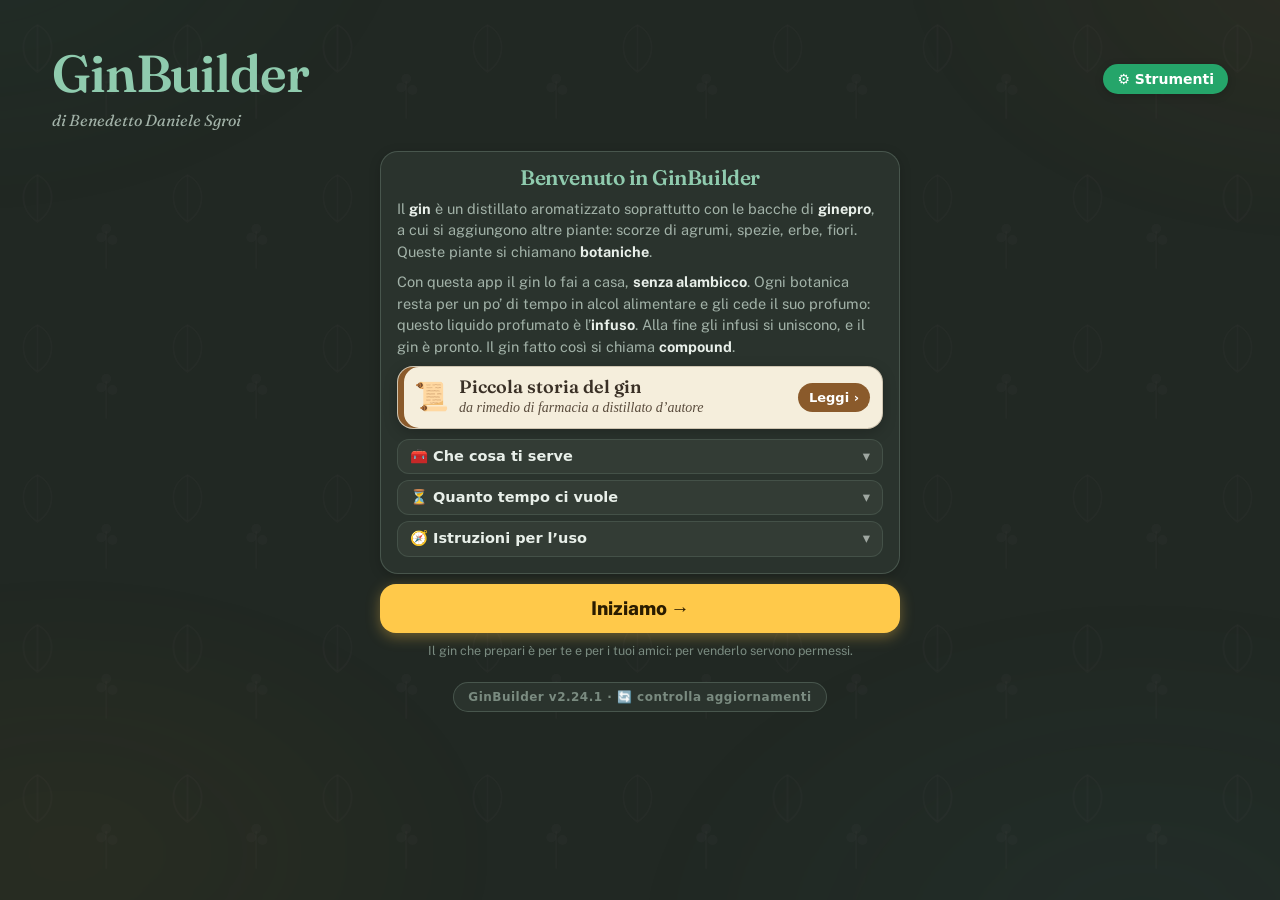
==== index.html @ e2f04574 "v2.24.1: manuale «Dal macerato alla bottiglia» allineato all'app — calcoli di alcol e acqua con la c" ====
<!doctype html>
<html lang="it">
<head>
<meta charset="utf-8" />
<meta name="author" content="Benedetto Daniele Sgroi">
<meta name="viewport" content="width=device-width, initial-scale=1" />
<title>GinBuilder</title>
<link rel="preconnect" href="https://fonts.googleapis.com">
<link href="https://fonts.googleapis.com/css2?family=Fraunces:opsz,wght@9..144,400;9..144,500;9..144,600&family=Public+Sans:wght@400;500;600;700&display=swap" rel="stylesheet">
<style>
/* ============================================================
   GinBuilder — sistema visivo
   Bento · vetro · profondità morbida · movimento funzionale
   ============================================================ */

:root{
  /* Colori delle caratteristiche / stili */
  --c-mediterraneo:#C79419;
  --c-agrumato:#DE7A1B;
  --c-marino:#2F82A3;
  --c-secco:#2F7259;
  --c-erbaceo:#5F9349;
  --c-floreale:#BC5A93;
  --c-speziato:#B0532A;
  --c-resinoso:#2B5E49;
  --c-siciliano:#B03459;
  --c-dolce:#744E2C;
  --c-neutro:#5F7067;

  /* Superfici */
  --paper:#EEF2ED;
  --paper-2:#E4EAE3;
  --surface:#FFFFFF;
  --surface-2:#F7FAF6;
  --glass:rgba(252,254,251,.72);
  --glass-strong:rgba(252,254,251,.9);

  /* Inchiostri */
  --ink:#16211B;
  --ink-soft:#5E6E64;
  --ink-faint:#8A998F;

  /* Accenti */
  --juniper:#2F7259;
  --juniper-deep:#1B4536;
  --ochre:#B07528;
  --ochre-soft:#E8D2A6;
  --salt:#3A7B79;
  --green-sym:#3E8F55;
  --yellow-sym:#B8901E;
  --orange-sym:#B85E2E;
  --red-sym:#A83A2C;

  /* Tinte dei riquadri */
  --tint-info:#E3F1EE;      --tint-info-ink:#15503F;   --tint-info-line:#3A7B79;
  --tint-warn:#FBEEDC;      --tint-warn-ink:#7A4A1E;   --tint-warn-line:#C77A33;
  --tint-danger:#FBE4E0;    --tint-danger-ink:#7A2E22; --tint-danger-line:#A83A2C;

  --line:rgba(23,40,31,.10);
  --line-strong:rgba(23,40,31,.16);
  --card:var(--surface);

  /* Forme */
  --r-xs:10px;
  --r-sm:14px;
  --r-md:20px;
  --r-lg:28px;
  --r-pill:999px;
  --radius:var(--r-sm);

  /* Profondità */
  --sh-1:0 1px 2px rgba(18,38,28,.05), 0 2px 8px rgba(18,38,28,.04);
  --sh-2:0 2px 4px rgba(18,38,28,.05), 0 10px 24px -8px rgba(18,38,28,.12);
  --sh-3:0 4px 8px rgba(18,38,28,.06), 0 20px 48px -14px rgba(18,38,28,.20);
  --sh-inset:inset 0 1px 0 rgba(255,255,255,.9);

  --ease:cubic-bezier(.22,1,.36,1);
  --dur:.22s;

  /* Spazio che l intestazione riserva al pulsante della luce */
  --sp-luce:150px;

  /* Sfondo: opacità della filigrana, sua inversione, intensità del gradiente */
  --fil-op:.30;
  --fil-inv:0;
  --mesh-op:1;
}

/* Tema scuro: automatico dal sistema, oppure imposto dall interruttore */
@media (prefers-color-scheme: dark){
  :root:not([data-theme="light"]){
    --paper:#0C110E;
    --paper-2:#121815;
    --surface:#171E1A;
    --surface-2:#1C2420;
    --glass:rgba(21,28,24,.72);
    --glass-strong:rgba(21,28,24,.92);

    --ink:#E8EFE9;
    --ink-soft:#A2B2A8;
    --ink-faint:#7A8B80;

    --juniper:#57A183;
    --juniper-deep:#8FCBAE;
    --c-blu-basso:#8DB8E8;
    --ochre:#D9A45A;
    --ochre-soft:#6B5327;
    --salt:#5FB0AD;

    --c-mediterraneo:#E0AC34;
    --c-agrumato:#EE9038;
    --c-marino:#4FA5C6;
    --c-secco:#4E9B7A;
    --c-erbaceo:#7FB365;
    --c-floreale:#DB7CAF;
    --c-speziato:#D0754A;
    --c-resinoso:#4C8C71;
    --c-siciliano:#D2587C;
    --c-dolce:#A97A4C;
    --c-neutro:#83988B;

    --tint-info:#123029;      --tint-info-ink:#9FD9CB;   --tint-info-line:#3F8D8A;
    --tint-warn:#33261399;    --tint-warn-ink:#E6BE86;   --tint-warn-line:#C77A33;
    --tint-danger:#361B1799;  --tint-danger-ink:#EBA79B; --tint-danger-line:#B8493A;

    --line:rgba(190,225,205,.12);
    --line-strong:rgba(190,225,205,.20);

    --sh-1:0 1px 2px rgba(0,0,0,.4);
    --sh-2:0 2px 6px rgba(0,0,0,.45), 0 12px 28px -10px rgba(0,0,0,.6);
    --sh-3:0 4px 10px rgba(0,0,0,.5), 0 24px 56px -16px rgba(0,0,0,.7);
    --sh-inset:inset 0 1px 0 rgba(255,255,255,.05);
    --fil-op:.16;
    --fil-inv:1;
    --mesh-op:.5;
  }
}
:root[data-theme="dark"]{
    --paper:#0C110E;
    --paper-2:#121815;
    --surface:#171E1A;
    --surface-2:#1C2420;
    --glass:rgba(21,28,24,.72);
    --glass-strong:rgba(21,28,24,.92);

    --ink:#E8EFE9;
    --ink-soft:#A2B2A8;
    --ink-faint:#7A8B80;

    --juniper:#57A183;
    --juniper-deep:#8FCBAE;
    --c-blu-basso:#8DB8E8;
    --ochre:#D9A45A;
    --ochre-soft:#6B5327;
    --salt:#5FB0AD;

    --c-mediterraneo:#E0AC34;
    --c-agrumato:#EE9038;
    --c-marino:#4FA5C6;
    --c-secco:#4E9B7A;
    --c-erbaceo:#7FB365;
    --c-floreale:#DB7CAF;
    --c-speziato:#D0754A;
    --c-resinoso:#4C8C71;
    --c-siciliano:#D2587C;
    --c-dolce:#A97A4C;
    --c-neutro:#83988B;

    --tint-info:#123029;      --tint-info-ink:#9FD9CB;   --tint-info-line:#3F8D8A;
    --tint-warn:#33261399;    --tint-warn-ink:#E6BE86;   --tint-warn-line:#C77A33;
    --tint-danger:#361B1799;  --tint-danger-ink:#EBA79B; --tint-danger-line:#B8493A;

    --line:rgba(190,225,205,.12);
    --line-strong:rgba(190,225,205,.20);

    --sh-1:0 1px 2px rgba(0,0,0,.4);
    --sh-2:0 2px 6px rgba(0,0,0,.45), 0 12px 28px -10px rgba(0,0,0,.6);
    --sh-3:0 4px 10px rgba(0,0,0,.5), 0 24px 56px -16px rgba(0,0,0,.7);
    --sh-inset:inset 0 1px 0 rgba(255,255,255,.05);
    --fil-op:.16;
    --fil-inv:1;
    --mesh-op:.5;
  }


*{box-sizing:border-box;}
html,body{margin:0;padding:0;}
html{-webkit-text-size-adjust:100%;color-scheme:light dark;}

body{
  background-color:var(--paper);
  color:var(--ink);
  font-family:'Public Sans', -apple-system, BlinkMacSystemFont, sans-serif;
  font-size:15.5px;
  line-height:1.55;
  min-height:100vh;
  -webkit-font-smoothing:antialiased;
  text-rendering:optimizeLegibility;
  overflow-x:hidden;
}

/* Sfondo a gradienti morbidi, fisso e lentissimo */
body::after{
  content:"";
  position:fixed;
  inset:-20%;
  z-index:-2;
  pointer-events:none;
  background:
    radial-gradient(42% 38% at 12% 8%,  rgba(47,114,89,.16), transparent 60%),
    radial-gradient(38% 34% at 88% 12%, rgba(176,117,40,.14), transparent 62%),
    radial-gradient(46% 42% at 78% 88%, rgba(58,123,121,.14), transparent 62%),
    radial-gradient(40% 36% at 18% 82%, rgba(199,148,25,.10), transparent 62%);
  filter:blur(30px);
  opacity:var(--mesh-op);
  animation:drift 40s var(--ease) infinite alternate;
}
@keyframes drift{
  0%  {transform:translate3d(0,0,0) scale(1);}
  50% {transform:translate3d(-2%,1.5%,0) scale(1.06);}
  100%{transform:translate3d(1.5%,-1%,0) scale(1.02);}
}

/* Filigrana botanica, appena percettibile */
body::before{
  content:"";
  position:fixed;
  inset:0;
  background-image:
    url("data:image/svg+xml,%3Csvg%20xmlns='http://www.w3.org/2000/svg'%20width='240'%20height='240'%20viewBox='0%200%20240%20240'%3E%3Cg%20fill='none'%20stroke='%231F4A3A'%20stroke-opacity='0.16'%20stroke-width='3'%20stroke-linecap='round'%3E%3Cpath%20d='M60%2040%20C90%2055%2C%2090%2095%2C%2060%20115%20C30%2095%2C%2030%2055%2C%2060%2040%20Z'/%3E%3Cpath%20d='M60%2042%20L60%20112'/%3E%3C/g%3E%3Cg%20fill='%231F4A3A'%20fill-opacity='0.16'%3E%3Cpath%20d='M170%20130%20L170%20190'%20stroke='%231F4A3A'%20stroke-opacity='0.16'%20stroke-width='3'/%3E%3Ccircle%20cx='162'%20cy='140'%20r='8'/%3E%3Ccircle%20cx='180'%20cy='144'%20r='8'/%3E%3Ccircle%20cx='170'%20cy='126'%20r='8'/%3E%3C/g%3E%3C/svg%3E");
  background-repeat:repeat;
  background-size:150px 150px;
  opacity:var(--fil-op);
  filter:invert(var(--fil-inv));
  pointer-events:none;
  z-index:-1;
}


h1,h2,h3,.display{
  font-family:'Fraunces', Georgia, serif;
  font-weight:600;
  color:var(--juniper-deep);
  letter-spacing:-0.022em;
  line-height:1.12;
}
::selection{background:var(--ochre-soft);color:var(--ink);}

.wrap{max-width:1220px;margin:0 auto;padding:0 22px 96px;position:relative;z-index:1;}

/* ---------------- Intestazione in vetro ---------------- */
.theme-btn{
  display:inline-flex;align-items:center;gap:7px;
  position:absolute;
  right:22px;
  top:calc(env(safe-area-inset-top) + 20px);
  z-index:2;
  font-family:'Public Sans',sans-serif;font-size:12px;font-weight:700;
  letter-spacing:.04em;
  color:var(--ink-soft);
  background:var(--glass-strong);
  border:1px solid var(--line-strong);
  border-radius:var(--r-pill);
  padding:7px 14px;
  cursor:pointer;
  -webkit-backdrop-filter:blur(14px);
  backdrop-filter:blur(14px);
  box-shadow:var(--sh-1);
  transition:top var(--dur) var(--ease), color var(--dur) var(--ease),
             border-color var(--dur) var(--ease), transform .12s var(--ease);
}
.theme-btn:active{transform:scale(.93);}
.tb-icona{font-size:13px;line-height:1;}
.theme-pop{
  position:absolute;
  right:22px;
  top:calc(env(safe-area-inset-top) + 60px);
  z-index:3;
  width:250px;
  padding:16px 18px 14px;
  background:var(--glass-strong);
  -webkit-backdrop-filter:saturate(170%) blur(20px);
  backdrop-filter:saturate(170%) blur(20px);
  border:1px solid var(--line-strong);
  border-radius:var(--r-md);
  box-shadow:var(--sh-3);
  animation:panelIn .22s var(--ease) both;
  transition:top var(--dur) var(--ease);
}
body.scrolled .theme-pop{top:calc(env(safe-area-inset-top) + 48px);}
.theme-pop[hidden]{display:none;}
.theme-pop .tp-title{
  font-size:10.5px;font-weight:800;text-transform:uppercase;letter-spacing:.09em;
  color:var(--ink-faint);margin-bottom:12px;
}
.theme-pop .tp-scale{
  display:flex;justify-content:space-between;font-size:10.5px;
  color:var(--ink-faint);margin-top:2px;font-weight:650;
}
.theme-pop .tp-level{
  font-family:'Fraunces',serif;font-size:17px;color:var(--juniper-deep);
  margin-top:10px;letter-spacing:-0.015em;
}
#theme-range{
  -webkit-appearance:none;appearance:none;width:100%;height:6px;border-radius:999px;
  background:linear-gradient(90deg,#F2F5F1,#7E8B81 50%,#0C110E);
  outline:none;margin:0;
}
#theme-range::-webkit-slider-thumb{
  -webkit-appearance:none;appearance:none;width:22px;height:22px;border-radius:50%;
  background:var(--surface);border:2px solid var(--juniper);
  box-shadow:var(--sh-2);cursor:pointer;
}
#theme-range::-moz-range-thumb{
  width:22px;height:22px;border-radius:50%;
  background:var(--surface);border:2px solid var(--juniper);
  box-shadow:var(--sh-2);cursor:pointer;
}
@media (hover:hover){ .theme-btn:hover{color:var(--ink);border-color:var(--juniper);} }
body.scrolled .theme-btn{top:calc(env(safe-area-inset-top) + 9px);}

.sticky-head{
  position:sticky;
  top:0;
  z-index:30;
  margin:0 -22px;
  padding:0 22px;
  padding-top:env(safe-area-inset-top);
  background:transparent;
  transition:background var(--dur) var(--ease), box-shadow var(--dur) var(--ease), backdrop-filter var(--dur) var(--ease);
}
html,body{overflow-anchor:none;}
body.scrolled .sticky-head{
  background:var(--glass);
  -webkit-backdrop-filter:saturate(180%) blur(22px);
  backdrop-filter:saturate(180%) blur(22px);
  box-shadow:0 1px 0 var(--line), 0 12px 32px -22px rgba(18,38,28,.55);
}

header.top{
  padding:44px 0 22px 0;
  margin-bottom:0;
}
body.scrolled header.top{padding:10px 0 8px 0;}
body.scrolled header.top h1{font-size:19px;margin-bottom:0;letter-spacing:-0.01em;}
body.scrolled header.top .kicker,
body.scrolled header.top p:not(.kicker){display:none;}

header.top .kicker{
  font-size:11.5px;
  color:var(--ochre);
  font-weight:700;
  text-transform:uppercase;
  letter-spacing:.09em;
  margin:0 0 10px;
}
header.top p.autore-app{margin:-6px 0 14px;font-family:'Fraunces',serif;font-style:italic;font-size:16px;color:var(--ink-soft);}
header.top .h1-riga{display:flex;align-items:center;justify-content:space-between;gap:12px;flex-wrap:wrap;}
header.top .h1-riga h1{min-width:0;}
body.scrolled header.top .cond-app-btn{padding:6px 11px;font-size:13px;}
header.top h1{
  font-size:clamp(34px, 6vw, 52px);
  margin:0 0 12px;
  transition:font-size var(--dur) var(--ease), margin var(--dur) var(--ease);
}
header.top p{
  max-width:620px;
  color:var(--ink-soft);
  margin:0;
  font-size:16px;
}

/* ---------------- Menu a tendina (riquadri colorati) ---------------- */
nav.tabs{display:none !important;}
.menu-bar{position:relative;margin:0 0 6px;}
.menu-btn{width:100%;display:flex;align-items:center;gap:10px;padding:12px 16px;border-radius:var(--r-pill);border:1px solid var(--line);
  background:var(--glass-strong);-webkit-backdrop-filter:saturate(160%) blur(14px);backdrop-filter:saturate(160%) blur(14px);box-shadow:var(--sh-1), var(--sh-inset);
  font-family:'Public Sans',sans-serif;font-size:15px;font-weight:650;color:var(--ink);cursor:pointer;text-align:left;}
.menu-ic{font-size:18px;line-height:1;}.menu-map{font-weight:700;}.menu-cur{flex:1;opacity:.7;font-size:.92em;white-space:nowrap;overflow:hidden;text-overflow:ellipsis;}.menu-cur.menu-cap{white-space:normal;display:-webkit-box;-webkit-line-clamp:2;-webkit-box-orient:vertical;line-height:1.2;font-size:.86em;}.menu-car{color:var(--ink-faint);transition:transform .2s;}
.menu-ver{margin-left:auto;font:700 11px/1 'Inter',system-ui,sans-serif;letter-spacing:.04em;opacity:.65;}
.menu-ver + .menu-car{margin-left:6px;}
.menu-btn[aria-expanded="true"] .menu-car{transform:rotate(180deg);}
.menu-pop{position:absolute;left:0;right:0;top:calc(100% + 6px);z-index:60;max-height:72vh;overflow-y:auto;padding:10px;border-radius:22px;
  border:1px solid var(--line);background:var(--surface);box-shadow:0 12px 36px rgba(0,0,0,.25);display:grid;grid-template-columns:1fr 1fr;grid-auto-flow:dense;gap:8px;}
.menu-pop[hidden]{display:none;}
#nav-indietro{position:fixed;left:max(12px, env(safe-area-inset-left));bottom:calc(14px + env(safe-area-inset-bottom));z-index:45;
  display:flex;align-items:center;gap:8px;max-width:calc(100vw - 24px);padding:11px 16px 11px 13px;border-radius:999px;cursor:pointer;
  border:1px solid var(--line);background:var(--glass, rgba(255,255,255,.85));color:var(--ink);font:inherit;font-size:14px;font-weight:650;
  -webkit-backdrop-filter:saturate(180%) blur(18px);backdrop-filter:saturate(180%) blur(18px);box-shadow:0 8px 24px -10px rgba(18,38,28,.55);
  animation:fadeIn .2s var(--ease) both;}
#nav-indietro[hidden]{display:none;}
#nav-indietro .ni-f{font-size:18px;line-height:1;color:var(--juniper);}
#nav-indietro .ni-t{white-space:nowrap;overflow:hidden;text-overflow:ellipsis;}
@media print{#nav-indietro{display:none !important;}}
.menu-pop{overscroll-behavior:contain;-webkit-overflow-scrolling:touch;padding-bottom:calc(14px + env(safe-area-inset-bottom));}
.menu-group-label{grid-column:1/-1;margin:6px 2px 0;font-size:11px;font-weight:700;text-transform:uppercase;letter-spacing:.06em;color:var(--ink-faint);}
.menu-group-label:first-of-type{margin-top:2px;}
.menu-tile{--h:#2F7259;display:flex;flex-direction:column;justify-content:space-between;gap:10px;min-height:76px;padding:12px;border-radius:16px;cursor:pointer;text-align:left;
  font-family:'Public Sans',sans-serif;font-size:14px;font-weight:650;color:var(--ink);border:1px solid var(--h);
  background:var(--surface);background:color-mix(in srgb, var(--h) 20%, var(--surface));border-color:color-mix(in srgb, var(--h) 45%, var(--surface));}
.menu-tile.wide{grid-column:1/-1;flex-direction:row;align-items:center;justify-content:flex-start;gap:14px;min-height:58px;}
.menu-tile .mt-ic{font-size:24px;line-height:1;}
.menu-tile.active{background:var(--h);color:#fff;border-color:var(--h);}
.menu-tile:active{transform:scale(.97);}
.menu-tile .mt-badge{margin-left:auto;font-size:12px;font-weight:700;padding:3px 9px;border-radius:999px;background:var(--h);color:#fff;}
.menu-tile .mt-badge:empty{display:none;}
.home-diario{margin:0 0 16px;padding:0;border-radius:var(--r-lg);border:1.5px solid #B8921F;box-shadow:var(--sh-1);
  background:var(--surface);background:color-mix(in srgb, #B8921F 14%, var(--surface));}
.home-diario[hidden]{display:none;}
.noz-rimando{margin:6px 0 12px;font-size:13.5px;color:var(--ink-soft);line-height:1.5;}
.noz-rimando a{color:var(--juniper-deep);font-weight:650;}
/* Collegamenti: mai il blu predefinito del browser, illeggibile sul fondo scuro */
a, a:visited{color:var(--juniper-deep);text-decoration-color:color-mix(in srgb, currentColor 45%, transparent);text-underline-offset:2px;}
.dia-chk{display:flex;align-items:baseline;gap:8px;padding:5px 0;font-size:14px;flex-wrap:wrap;}
.dia-chk .cond-hint{font-size:12px;}
.home-dati{margin:18px 0 10px;padding:14px 16px;border-radius:var(--r-lg);border:1px solid var(--line);background:var(--surface);}
.home-dati.hdati-warn{border-color:var(--ochre);background:color-mix(in srgb, var(--ochre) 10%, var(--surface));}
.hdati-tit{font-weight:700;font-size:15px;margin-bottom:4px;}
.hdati-info{font-size:13.5px;color:var(--ink-soft);line-height:1.45;}
.hdati-btn{display:flex;flex-wrap:wrap;gap:8px;margin-top:10px;}
.home-diario summary{list-style:none;cursor:pointer;display:flex;align-items:center;gap:10px;padding:13px 16px;font-weight:700;font-size:15px;}
.home-diario summary::-webkit-details-marker{display:none;}
.home-diario .hd-n{min-width:24px;padding:2px 8px;border-radius:999px;background:#B8921F;color:#fff;font-size:12.5px;text-align:center;}
.home-diario .hd-due{font-size:12.5px;font-weight:800;color:var(--ochre);}
.home-diario .hd-car{margin-left:auto;transition:transform .2s;}
.home-diario[open] .hd-car{transform:rotate(180deg);}
.home-diario.hd-allerta{border-color:var(--ochre);box-shadow:0 0 0 3px color-mix(in srgb, var(--ochre) 25%, transparent), var(--sh-1);}
.home-diario ul{list-style:none;margin:0;padding:0 16px 4px;display:grid;gap:6px;}
.home-diario .hd-apri{margin:8px 16px 14px;}
.home-diario li{display:flex;justify-content:space-between;gap:10px;font-size:14px;padding-top:6px;border-top:1px solid var(--line);}
.home-diario li:first-child{border-top:0;padding-top:0;}
.home-diario li .hd-t{color:var(--ink-soft);white-space:nowrap;font-size:13px;}
.home-diario li.scaduto .hd-t{color:var(--ochre);font-weight:700;}
nav.tabs{
  display:flex;
  gap:4px;
  margin:0 0 4px;
  padding:5px;
  overflow-x:auto;
  scrollbar-width:none;
  border-radius:var(--r-pill);
  background:var(--glass-strong);
  -webkit-backdrop-filter:saturate(160%) blur(14px);
  backdrop-filter:saturate(160%) blur(14px);
  border:1px solid var(--line);
  box-shadow:var(--sh-1), var(--sh-inset);
}
nav.tabs::-webkit-scrollbar{display:none;}
nav.tabs button{
  font-family:'Public Sans',sans-serif;
  font-size:13.5px;
  font-weight:650;
  color:var(--ink-soft);
  background:none;
  border:none;
  padding:9px 15px;
  border-radius:var(--r-pill);
  cursor:pointer;
  white-space:nowrap;
  transition:color var(--dur) var(--ease), background var(--dur) var(--ease), transform .12s var(--ease);
}
nav.tabs button:active{transform:scale(.95);}
nav.tabs button.active{
  color:var(--surface);
  background:var(--juniper-deep);
  box-shadow:var(--sh-1);
}
@media (hover:hover){
  nav.tabs button:not(.active):hover{color:var(--ink);background:var(--paper-2);}
}

section.panel{display:none;padding-top:34px;padding-bottom:calc(76px + env(safe-area-inset-bottom));}
section.panel.active{display:block;animation:panelIn .34s var(--ease) both;}
@keyframes panelIn{
  from{opacity:0;transform:translate3d(0,10px,0);}
  to  {opacity:1;transform:none;}
}

/* ---------------- Superfici comuni ---------------- */
.home-hero, .home-card, .ck-card, .bot-card, .test-card, .detail,
.calc-box, .cond-box, .build-summary, .compat-result, .mix-summary, details.howto{
  background:var(--surface);
  border:1px solid var(--line);
  border-radius:var(--r-md);
  box-shadow:var(--sh-1), var(--sh-inset);
}

/* ---------------- Leggi e regole ---------------- */
.leg-avviso{border:1px solid color-mix(in srgb, var(--c-siciliano) 45%, var(--line));background:color-mix(in srgb, var(--c-siciliano) 10%, var(--surface));border-radius:var(--r-sm);padding:12px 16px;font-size:15px !important;}
.leg-tw{overflow-x:auto;margin:0 0 16px;border-radius:var(--r-sm);border:1px solid var(--line);background:var(--surface);}
.leg-tab{border-collapse:collapse;width:100%;min-width:560px;font-size:14.5px;line-height:1.5;}
.leg-tab th,.leg-tab td{padding:9px 11px;border-bottom:1px solid var(--line);text-align:left;vertical-align:top;color:var(--ink-soft);}
.leg-tab th{font-size:11.5px;text-transform:uppercase;letter-spacing:.06em;color:var(--ink-faint);}
.leg-tab td:nth-child(2){white-space:nowrap;font-weight:700;color:var(--ink);}
.leg-tab tr:last-child td{border-bottom:0;}
.leg-fonti li{font-size:14.5px !important;}
@media (max-width:600px){
  .leg-tab{min-width:0;}
  .leg-tab thead{display:none;}
  .leg-tab tr{display:block;padding:10px 12px;border-bottom:1px solid var(--line);}
  .leg-tab tr:last-child{border-bottom:0;}
  .leg-tab td{display:block;border:0;padding:2px 0;}
  .leg-tab td:nth-child(2){white-space:normal;}
  .leg-tab td:nth-child(2)::before{content:"Grado minimo: ";font-weight:400;color:var(--ink-faint);}
}
.leg-fonti a{color:var(--c, var(--juniper-deep));}
/* ---------------- Manuale «Dal macerato alla bottiglia» (si apre con l'impronta) ---------------- */
.man-lock{display:flex;flex-direction:column;align-items:center;gap:14px;text-align:center;padding:36px 18px;max-width:520px;margin:0 auto;}
.man-lock-ic{font-size:52px;line-height:1;}
.man-lock p{margin:0;}
.man-msg{min-height:1.4em;font-weight:600;}
.man-barra{display:flex;justify-content:flex-end;margin-bottom:10px;}
#man-frame{display:block;width:100%;min-height:70vh;border:0;border-radius:16px;background:#f5f6fb;}
/* ---------------- Home: griglia bento ---------------- */
.home-hero{
  position:relative;
  overflow:hidden;
  border-radius:var(--r-lg);
  padding:34px 36px;
  margin-bottom:16px;
  cursor:pointer;
  background:var(--surface);
  background:linear-gradient(145deg, color-mix(in srgb, var(--c-mediterraneo) 13%, var(--surface)), var(--surface) 62%);
  box-shadow:var(--sh-2), var(--sh-inset);
  transition:transform var(--dur) var(--ease), box-shadow var(--dur) var(--ease);
}
.home-hero::after{
  content:"";position:absolute;right:-60px;top:-70px;width:260px;height:260px;
  border-radius:50%;background:radial-gradient(circle, color-mix(in srgb, var(--c-mediterraneo) 26%, transparent), transparent 68%);
  pointer-events:none;
}
.home-hero:active{transform:scale(.988);}
@media (hover:hover){
  .home-hero:hover{transform:translateY(-3px);box-shadow:var(--sh-3), var(--sh-inset);}
}
.home-hero .hero-kicker{
  font-size:11px;text-transform:uppercase;letter-spacing:.1em;
  color:var(--ochre);font-weight:800;margin:0 0 10px;
}
.home-hero h2{font-size:clamp(26px,4.4vw,36px);margin:0 0 12px;}
.home-hero p{margin:0;color:var(--ink-soft);font-size:15.5px;max-width:min(660px, calc(100% - 150px));}
.home-hero .hero-go{
  display:inline-flex;align-items:center;gap:6px;margin-top:18px;
  font-size:13.5px;font-weight:800;color:var(--juniper-deep);
  background:var(--surface-2);border:1px solid var(--line);
  padding:8px 16px;border-radius:var(--r-pill);
}

.home-path-label{margin:0 0 10px;font-size:12.5px;font-weight:650;text-transform:uppercase;letter-spacing:.06em;color:var(--ink-faint);}
.home-grid{display:grid;grid-template-columns:repeat(6,1fr);gap:16px;}
.home-card{
  --c:var(--c-neutro);
  position:relative;
  grid-column:span 2;
  padding:24px 22px;
  cursor:pointer;
  background:var(--surface);
  background:linear-gradient(160deg, color-mix(in srgb, var(--c) 8%, var(--surface)), var(--surface) 70%);
  transition:transform var(--dur) var(--ease), box-shadow var(--dur) var(--ease);
}
.home-card .hc-step{
  position:absolute;top:16px;right:16px;
  width:26px;height:26px;border-radius:50%;
  display:flex;align-items:center;justify-content:center;
  font-size:12.5px;font-weight:700;font-family:'Fraunces', serif;
  background:var(--c);color:var(--surface);
  box-shadow:var(--sh-1);
}
.home-card:nth-child(1),
.home-card:nth-child(2){grid-column:span 3;}
.home-card:nth-child(6){grid-column:span 6;}
.home-card:active{transform:scale(.985);}
@media (hover:hover){
  .home-card:hover{transform:translateY(-3px);box-shadow:var(--sh-2), var(--sh-inset);}
}
.home-card .hc-icon{
  display:inline-flex;align-items:center;justify-content:center;
  width:52px;height:52px;border-radius:var(--r-sm);
  font-size:23px;line-height:1;margin-bottom:16px;
  background:var(--surface-2);
  background:var(--surface-2);background:color-mix(in srgb, var(--c) 15%, var(--surface));
  box-shadow:var(--sh-inset);
}
.home-card h3{margin:0 0 7px;font-size:20px;color:var(--c);}
.home-card p{margin:0;font-size:14px;color:var(--ink-soft);line-height:1.5;}
.home-note{margin-top:30px;font-size:13.5px;color:var(--ink-faint);max-width:720px;line-height:1.6;}

/* ---------------- Avviso ---------------- */
.avviso{
  position:fixed;inset:0;z-index:60;
  display:flex;align-items:center;justify-content:center;padding:22px;
  background:rgba(12,22,17,.5);
  -webkit-backdrop-filter:blur(10px);backdrop-filter:blur(10px);
  animation:fadeIn .2s var(--ease) both;
}
.avviso[hidden]{display:none;}
.avviso-inner{
  background:var(--paper);border:1px solid var(--line);
  border-radius:var(--r-lg);box-shadow:var(--sh-3);
  padding:28px 30px;max-width:460px;width:100%;
  max-height:86vh;overflow-y:auto;-webkit-overflow-scrolling:touch;
  animation:sheetIn .28s var(--ease) both;
}
.avviso-icona{font-size:30px;line-height:1;margin-bottom:12px;}
.avviso-inner.avviso-largo{max-width:760px;padding:22px 18px;}
.avviso-inner.avviso-largo .avviso-icona{display:none;}
/* Scheda di assaggio compilabile (dal Diario): il testo resta quello di Analisi sensoriale */
.sch-mod h2{font-size:19px;margin:0 0 8px;}
.sch-mod h3{font-size:16px;margin:18px 0 8px;}
.sch-mod p{margin:0 0 10px;line-height:1.9;font-size:14.5px;}
.sch-mod input[type=text]{font:inherit;color:var(--ink);background:transparent;border:0;border-bottom:1.5px solid var(--line-strong);
  padding:2px 4px;margin:0 2px;min-width:3.5em;max-width:100%;border-radius:0;}
.sch-mod input[type=text].lungo{display:block;width:100%;margin:2px 0 0;}
.sch-mod input[type=text]:focus{outline:none;border-bottom-color:var(--juniper);}
.sch-mod table{width:100%;border-collapse:collapse;font-size:13.5px;margin:0 0 10px;}
.sch-mod th,.sch-mod td{padding:5px 2px;text-align:center;border-bottom:1px solid var(--line);}
.sch-mod td:first-child,.sch-mod th:first-child{text-align:left;}
.sch-mod input[type=radio]{width:18px;height:18px;accent-color:var(--juniper);margin:0;vertical-align:middle;}
.sch-mod .sch-op{display:inline-flex;align-items:center;gap:4px;margin:2px 8px 2px 0;white-space:nowrap;}
.sch-mod-az{display:flex;gap:8px;flex-wrap:wrap;margin:0 0 14px;}
.avviso-inner h3{margin:0 0 10px;font-size:21px;}
.avviso-inner p{margin:0 0 10px;font-size:14.5px;color:var(--ink-soft);line-height:1.6;}
.avviso-inner .avviso-sost{
  margin:14px 0 0;padding:12px 14px;border-radius:var(--r-sm);
  background:var(--tint-info);color:var(--tint-info-ink);
  border-left:3px solid var(--tint-info-line);font-size:13.5px;line-height:1.55;
}
.avviso-azioni{display:flex;gap:10px;flex-wrap:wrap;margin-top:22px;justify-content:flex-end;}
select.sel-fissa{opacity:1;cursor:default;background-image:none;-webkit-appearance:none;appearance:none;}
/* Proporzioni */
.pp-head{display:flex;flex-wrap:wrap;align-items:center;justify-content:space-between;gap:8px;margin:6px 0 10px;}
.pp-tit{font-weight:700;font-size:16px;}
.pp-azioni{display:flex;flex-wrap:wrap;gap:8px;}
.pp-azioni[hidden]{display:none;}
.pp-grafici{position:relative;background:var(--surface);border:1px solid var(--line);border-radius:16px;padding:8px 10px 6px;margin-bottom:12px;box-shadow:0 6px 16px rgba(0,0,0,.18);}
.pp-scelta{display:flex;gap:6px;justify-content:center;margin-bottom:4px;}
.pp-tab{flex:1;font:inherit;font-size:12.5px;font-weight:650;padding:5px 4px;border-radius:999px;border:1px solid var(--line);background:transparent;color:var(--ink-soft);cursor:pointer;}
.pp-tab[aria-pressed="true"]{background:var(--juniper);border-color:var(--juniper);color:#fff;}
.pp-tre{display:block;}
.pp-g{display:none;text-align:center;}
.pp-g.on{display:block;}
.pp-gt{display:none;font-size:12px;font-weight:650;color:var(--ink-soft);text-transform:uppercase;letter-spacing:.05em;}
.pp-g svg{width:100%;max-width:300px;height:auto;max-height:min(30vh,240px);display:block;margin:0 auto;}
.pp-striscia{display:flex;height:16px;border-radius:8px;overflow:hidden;margin:2px 0 4px;}
.pp-striscia span{display:block;height:100%;min-width:1px;}
.pp-vista{display:block;}
.pp-torta-box{display:none;}
.pp-radar-box svg{width:100%;max-width:360px;height:auto;max-height:min(40vh,330px);display:block;margin:0 auto;}
.pp-scelta2{display:flex;gap:6px;justify-content:center;margin:2px 0 2px;}
.pp-scelta2 .pp-tab{flex:1;max-width:190px;}
.pp-cambia{font-size:12.5px;text-align:center;line-height:1.45;margin-top:2px;}
.pp-leg{display:flex;flex-wrap:wrap;justify-content:center;gap:4px 12px;font-size:11.5px;color:var(--ink-soft);margin-bottom:3px;}
.pp-leg i{display:inline-block;width:10px;height:10px;border-radius:3px;margin-right:4px;vertical-align:-1px;}
.pp-leg i.tr{background:none;border-top:1.5px dashed var(--ink-soft);height:0;width:14px;border-radius:0;vertical-align:3px;}
.pp-cambia .su{color:var(--green-sym,#2e7d32);font-weight:650;} .pp-cambia .giu{color:var(--red-sym,#c62828);font-weight:650;}
@media (min-width:900px){
  .pp-vista{display:grid;grid-template-columns:260px 1fr;gap:16px;align-items:center;}
  .pp-torta-box{display:block;} .pp-torta-box svg{width:100%;max-width:240px;height:auto;display:block;margin:0 auto;}
  .pp-striscia{display:none;}
  .pp-radar-box svg{max-height:380px;max-width:440px;}
}
.pp-g .radar-wrap{margin:0;}
@media (min-width:900px){ .pp-g svg{max-height:260px;} }
.pp-g .radar-sottr-btn, .pp-g .radar-nota, .pp-g .pot-leg, .pp-g .pot-tua{display:none !important;}
.pp-ginepro{font-size:12.5px;text-align:center;margin-top:2px;}
@media (min-width:900px){
  .pp-scelta{display:none;}
  .pp-tre{display:grid;grid-template-columns:repeat(3,1fr);gap:10px;}
  .pp-g{display:block;} .pp-gt{display:block;}
}
.pp-riga{display:grid;grid-template-columns:14px minmax(0,1fr) auto auto;align-items:center;gap:4px 8px;padding:8px 0;border-bottom:1px solid var(--line);}
.pp-dot{width:12px;height:12px;border-radius:50%;}
.pp-nome{font-weight:600;font-size:14px;min-width:0;}
.pp-nome small{display:block;font-weight:400;color:var(--ink-soft);font-size:11.5px;}
.pp-val{font-weight:700;font-size:15px;text-align:right;white-space:nowrap;}
.pp-val small{display:block;font-weight:400;color:var(--ink-soft);font-size:11.5px;}
.pp-lock{background:none;border:1px solid var(--line);border-radius:10px;padding:4px 7px;font-size:15px;cursor:pointer;opacity:.55;}
.pp-lock[aria-pressed="true"]{opacity:1;border-color:var(--juniper);}
.pp-riga input[type=range]{width:100%;min-width:0;accent-color:var(--pc,var(--juniper));}
.pp-fine{grid-column:1/-1;display:grid;grid-template-columns:auto 1fr auto;align-items:center;gap:8px}
.pp-pm{width:36px;height:36px;border-radius:50%;border:1px solid var(--line-strong);background:var(--card);color:var(--ink);font:800 19px/1 'Inter',system-ui,sans-serif;cursor:pointer;touch-action:manipulation}
.pp-pm:disabled{opacity:.35}
.pp-passo{font-variant-numeric:tabular-nums}
.pp-riga.ferma input[type=range]{opacity:.45;}
.pp-totali{margin-top:10px;font-size:13.5px;}
.pp-totali .mix-line{display:flex;justify-content:space-between;gap:10px;padding:4px 0;}
.dosi-box{text-align:left;}
.dosi-box .radar-title{text-align:center;}
.cond-box.dosi-cond{display:grid;grid-template-columns:1fr;gap:8px;margin:8px 0;}
.cond-box.dosi-cond .num-stepper input{min-width:4.2em;padding:7px 2px;font-size:15px;}
.cond-box.dosi-cond .num-step-btn{flex:0 0 34px;width:34px;padding:0;}
.cond-box.dosi-cond label{font-size:11.5px;}
.dosi-tab td:nth-child(2),.dosi-tab td:nth-child(3) strong,.dosi-tab td:nth-child(4){white-space:nowrap;}
.dosi-cond label{display:flex;flex-direction:column;gap:4px;font-size:12.5px;font-weight:600;min-width:0;}
.dosi-cond input{width:100%;box-sizing:border-box;}
.dosi-tab{width:100%;border-collapse:collapse;font-size:13px;margin-top:6px;}
.dosi-tab th,.dosi-tab td{padding:6px 4px;border-bottom:1px solid var(--line);text-align:right;vertical-align:top;}
.dosi-tab th:first-child,.dosi-tab td:first-child{text-align:left;}
.dosi-tab th{font-size:11.5px;font-weight:600;color:var(--ink-soft);}
.dosi-tab td small{display:block;color:var(--ink-soft);font-size:11px;font-weight:400;}
.dosi-tab tfoot td{font-weight:700;border-bottom:none;}
.rm-row.bloccato{
  cursor:default;opacity:.45;font-size:13px;
}
.rm-row.bloccato:active{transform:none;}
@media (hover:hover){ .rm-row.bloccato:hover{color:var(--ink-faint);} }

/* ---------------- Schermata d apertura ---------------- */
#splash{
  display:none;
  position:fixed;inset:0;z-index:9999;
  flex-direction:column;align-items:center;justify-content:center;gap:18px;
  background:var(--paper);
  padding:env(safe-area-inset-top) 20px env(safe-area-inset-bottom);
  transition:opacity .55s var(--ease);
}
html.con-splash #splash{display:flex;}
html.con-splash, html.con-splash body{overflow:hidden;}
#splash.via{opacity:0;pointer-events:none;}
#splash svg{width:min(58vw, 240px);height:auto;color:var(--juniper-deep);overflow:visible;}
.splash-firma{
  font-family:'Fraunces',serif;font-size:17px;color:var(--ink-faint);
  opacity:0;animation:splashFirma .7s var(--ease) 1.9s both;letter-spacing:.01em;
}
.splash-ver{font:700 13px/1 'Inter',system-ui,sans-serif;letter-spacing:.06em;color:var(--ink-faint);margin-top:6px;opacity:0;animation:splashFirma .7s var(--ease) 2.2s both;}
.splash-autore{font-family:'Fraunces',serif;font-style:italic;font-size:15px;color:var(--ink-faint);margin-top:-6px;opacity:0;animation:splashFirma .7s var(--ease) 2.05s both;}
@keyframes splashFirma{from{opacity:0;transform:translateY(10px);}to{opacity:1;transform:none;}}

.sp-bottiglia{opacity:0;animation:splashFirma .6s var(--ease) .1s both;}
.sp-pipetta{opacity:0;animation:pipettaGiu .7s var(--ease) .45s both;}
@keyframes pipettaGiu{
  0%{opacity:0;transform:translateY(-34px);}
  60%{opacity:1;}
  100%{opacity:1;transform:translateY(0);}
}
.sp-bulbo{transform-box:fill-box;transform-origin:center;animation:strizza 1.9s var(--ease) 1.05s 3;}
@keyframes strizza{
  0%,100%{transform:scale(1);}
  12%{transform:scale(.86,.92);}
  26%{transform:scale(1.02,1.03);}
}
.sp-goccia{
  opacity:0;
  fill:var(--c-mediterraneo);
  transform-box:fill-box;transform-origin:center;
}
.sp-liquido{fill:var(--c-mediterraneo);}
.sp-onda{stroke:var(--c-mediterraneo);}
.sp-carta{fill:var(--surface);}
.sp-goccia.g1{animation:gocciaGiu 1.05s var(--ease) 1.15s both;}
.sp-goccia.g2{animation:gocciaGiu 1.05s var(--ease) 1.55s both;}
.sp-goccia.g3{animation:gocciaGiu 1.05s var(--ease) 1.95s both;}
@keyframes gocciaGiu{
  0%{opacity:0;transform:translateY(-2px) scale(.5);}
  12%{opacity:1;transform:translateY(0) scale(1);}
  72%{opacity:1;transform:translateY(128px) scaleY(1.35);}
  84%,100%{opacity:0;transform:translateY(138px) scaleY(.5);}
}
.sp-liquido{transform-box:fill-box;transform-origin:center bottom;animation:riempi 3s var(--ease) .9s both;}
@keyframes riempi{
  0%,22%{transform:scaleY(.06);}
  38%,44%{transform:scaleY(.30);}
  56%,62%{transform:scaleY(.52);}
  76%,100%{transform:scaleY(.74);}
}
.sp-onda{opacity:0;transform-box:fill-box;transform-origin:center;animation:ondaSp 1.9s var(--ease) 1.75s 3;}
@keyframes ondaSp{
  0%,10%{opacity:0;transform:scale(.3);}
  22%{opacity:.65;transform:scale(1);}
  44%,100%{opacity:0;transform:scale(1.5);}
}
.sp-etichetta{opacity:0;animation:splashFirma .6s var(--ease) 1.55s both;}
.sp-titolo{
  font-family:'Fraunces',Georgia,serif;font-size:19px;font-weight:600;
  fill:var(--juniper-deep);letter-spacing:.01em;
}
.sp-sotto{font-family:'Public Sans',sans-serif;font-size:7.5px;font-weight:700;
  fill:var(--ink-faint);letter-spacing:.22em;}

/* ---------------- Micro-animazioni dei riquadri ---------------- */
.hc-icon svg{width:31px;height:31px;display:block;color:var(--c);}
.anim{overflow:visible;}
.anim *{transform-box:fill-box;transform-origin:center;}

/* Germoglio — Botaniche */
.anim-sprig .stem{stroke-dasharray:30;stroke-dashoffset:30;animation:sprigDraw 5.2s var(--ease) infinite;}
.anim-sprig .leaf{opacity:0;animation:budIn 5.2s var(--ease) infinite;}
.anim-sprig .leaf.l1{transform-origin:100% 100%;animation-delay:.5s;}
.anim-sprig .leaf.l2{transform-origin:0% 100%;animation-delay:.95s;}
.anim-sprig .berry{opacity:0;animation:budIn 5.2s var(--ease) 1.45s infinite;}
@keyframes sprigDraw{
  0%{stroke-dashoffset:30;} 30%,88%{stroke-dashoffset:0;} 100%{stroke-dashoffset:30;}
}
@keyframes budIn{
  0%,8%{opacity:0;transform:scale(.25);}
  28%,80%{opacity:1;transform:scale(1);}
  94%,100%{opacity:0;transform:scale(.25);}
}

/* Strati — Gin Builder */
.anim-bars .b{opacity:0;transform-origin:left center;animation:barIn 4.6s var(--ease) infinite;}
.anim-bars .b2{animation-delay:.22s;}
.anim-bars .b3{animation-delay:.44s;}
.anim-bars .dot{opacity:0;animation:budIn 4.6s var(--ease) .7s infinite;}
@keyframes barIn{
  0%,6%{opacity:0;transform:translateX(-13px) scaleX(.15);}
  26%,84%{opacity:1;transform:none;}
  96%,100%{opacity:0;transform:translateX(-13px) scaleX(.15);}
}

/* Insiemi (icona Venn) */
.anim-venn .c1{animation:vennL 4.2s var(--ease) infinite;}
.anim-venn .c2{animation:vennR 4.2s var(--ease) infinite;}
.anim-venn .lens{animation:lensIn 4.2s var(--ease) infinite;}
@keyframes vennL{0%,100%{transform:translateX(-5px);} 42%,74%{transform:translateX(2px);}}
@keyframes vennR{0%,100%{transform:translateX(5px);}  42%,74%{transform:translateX(-2px);}}
@keyframes lensIn{0%,36%{opacity:0;} 52%,72%{opacity:.5;} 88%,100%{opacity:0;}}

/* Doppione — Anti-ridondanza */
.anim-dup .d2{animation:dupOut 4.2s var(--ease) infinite;}
.anim-dup .slash{stroke-dasharray:20;stroke-dashoffset:20;animation:slashIn 4.2s var(--ease) infinite;}
@keyframes dupOut{
  0%,28%{opacity:.55;transform:none;}
  52%,86%{opacity:0;transform:translateY(-11px) scale(.35);}
  100%{opacity:.55;transform:none;}
}
@keyframes slashIn{
  0%,26%{stroke-dashoffset:20;opacity:0;}
  34%{opacity:1;}
  46%,64%{stroke-dashoffset:0;opacity:1;}
  76%,100%{stroke-dashoffset:0;opacity:0;}
}

/* Beuta — Schede di prova */
.anim-beaker .liquid{transform-origin:center bottom;animation:beakerFill 4.8s var(--ease) infinite;}
.anim-beaker .bub{opacity:0;animation:bubbleUp 2.4s linear infinite;}
.anim-beaker .bub.b2{animation-delay:.8s;}
.anim-beaker .bub.b3{animation-delay:1.5s;}
@keyframes beakerFill{
  0%,8%{transform:scaleY(.12);}
  42%,86%{transform:scaleY(1);}
  100%{transform:scaleY(.12);}
}
@keyframes bubbleUp{
  0%{opacity:0;transform:translateY(2px);}
  22%{opacity:.85;}
  100%{opacity:0;transform:translateY(-15px);}
}

/* Coppa — Cocktail */
.anim-coupe .drop{opacity:0;animation:dropFall 3.2s var(--ease) infinite;}
.anim-coupe .ripple{animation:rippleOut 3.2s var(--ease) infinite;}
@keyframes dropFall{
  0%{opacity:0;transform:translateY(-5px) scaleY(.7);}
  12%{opacity:1;transform:translateY(-2px) scaleY(1.2);}
  44%{opacity:1;transform:translateY(8px) scaleY(1.3);}
  52%,100%{opacity:0;transform:translateY(9px) scaleY(.6);}
}
@keyframes rippleOut{
  0%,46%{opacity:0;transform:scale(.25);}
  58%{opacity:.75;transform:scale(1);}
  78%,100%{opacity:0;transform:scale(1.35);}
}

/* Alambicco — riquadro della storia */
.hero-art{
  position:absolute;right:26px;top:50%;transform:translateY(-50%);
  width:132px;height:132px;color:var(--c-mediterraneo);opacity:.5;pointer-events:none;
}
.hero-art svg{width:100%;height:100%;display:block;}
.anim-still .vapor circle{opacity:0;animation:bubbleUp 2.8s linear infinite;}
.anim-still .vapor .v2{animation-delay:.9s;}
.anim-still .vapor .v3{animation-delay:1.7s;}
.anim-still .still-drop{opacity:0;animation:stillDrop 3.4s var(--ease) infinite;}
@keyframes stillDrop{
  0%,18%{opacity:0;transform:translateY(-3px) scale(.5);}
  30%{opacity:1;transform:translateY(0) scale(1);}
  62%{opacity:1;transform:translateY(10px) scaleY(1.25);}
  72%,100%{opacity:0;transform:translateY(11px) scale(.5);}
}

/* ---------------- Cocktail ---------------- */
.lab-wrap{margin-top:34px;}
.lab-tit{font-size:22px;margin:0 0 6px;}
.lab-intro{font-size:14px;color:var(--ink-soft);line-height:1.55;margin:0 0 16px;}
.lab-grid{display:grid;grid-template-columns:repeat(auto-fill,minmax(300px,1fr));gap:16px;margin-bottom:16px;}
.lab-card .lab-tec{display:inline-block;font-size:11.5px;font-weight:700;letter-spacing:.04em;text-transform:uppercase;color:var(--c);margin-bottom:6px;}
.lab-ip{font-size:13.5px;margin:8px 0 10px;padding:8px 10px;border-left:3px solid var(--c);background:var(--surface-2);border-radius:6px;}
.lab-prep{font-size:13px;color:var(--ink-soft);margin:8px 0;line-height:1.5;}
.lab-card .radar-box{margin:10px 0;}
.lab-ass{margin-top:10px;}
.lab-ass>summary{cursor:pointer;font-weight:650;font-size:14px;}
.lab-ass .tf-grid{margin-top:8px;}
.lab-ass textarea, .lab-nuovo textarea{width:100%;box-sizing:border-box;background:var(--surface);color:var(--ink);border:1px solid var(--line);border-radius:10px;padding:8px 10px;font:inherit;}
.lab-ass .tf-grid{grid-template-columns:minmax(0,1fr) minmax(0,1fr) !important;gap:8px 10px;}
.lab-ass .tf-grid label{min-width:0;}
.lab-ass select{width:100%;min-width:0;max-width:100%;box-sizing:border-box;}
.lab-storia{list-style:none;padding:0;margin:8px 0 0;font-size:13px;}
.lab-storia li{border-top:1px solid var(--line);padding:6px 0;display:flex;gap:8px;justify-content:space-between;align-items:flex-start;}
.lab-x{border:none;background:transparent;color:var(--ink-faint);cursor:pointer;font-size:15px;}
.lab-nuovo textarea{width:100%;}
.ck-filters{display:flex;flex-wrap:wrap;gap:8px;margin-bottom:26px;}
.ck-grid{display:grid;grid-template-columns:repeat(auto-fill,minmax(290px,1fr));gap:16px;}
.ck-card{
  --c:var(--c-neutro);
  padding:24px 22px 20px;
  transition:transform var(--dur) var(--ease), box-shadow var(--dur) var(--ease);
}
@media (hover:hover){
  .ck-card:hover{transform:translateY(-3px);box-shadow:var(--sh-2), var(--sh-inset);}
}
.ck-card h3{margin:0 0 3px;font-size:21px;font-weight:700;
  /* Titolo non più tono su tono: stessa tinta del riquadro ma molto più scura */
  color:color-mix(in srgb, var(--c) 45%, #0c1410);
  color:oklch(from var(--c) .30 min(.13, c) h);}
.ck-card .ck-origin{
  font-size:10.5px;color:var(--ink-faint);margin:0 0 12px;
  text-transform:uppercase;letter-spacing:.08em;font-weight:700;
}
.ck-card .ck-desc{font-size:14px;margin:0 0 16px;line-height:1.55;color:var(--ink-soft);}
.ck-ing{list-style:none;margin:0 0 14px;padding:0;}
.ck-ing li{
  display:flex;justify-content:space-between;gap:12px;font-size:13.5px;
  padding:7px 0;border-bottom:1px solid var(--line);
}
.ck-ing li:last-child{border-bottom:none;}
.ck-ing li span:last-child{color:var(--ink-faint);white-space:nowrap;font-variant-numeric:tabular-nums;}
.ck-meta{font-size:12.5px;color:var(--ink-soft);line-height:1.6;}
.ck-meta strong{color:var(--juniper-deep);font-weight:700;}
.ck-style{margin-top:14px;}

/* ---------------- Come si usa ---------------- */
details.howto{
  padding:4px 20px;
  margin-bottom:28px;
  font-size:14px;
  overflow:hidden;
}
details.howto summary{
  cursor:pointer;font-weight:800;color:var(--ochre);font-size:11.5px;
  text-transform:uppercase;letter-spacing:.09em;list-style:none;
  padding:14px 0;display:flex;align-items:center;gap:8px;
}
details.howto summary::-webkit-details-marker{display:none;}
details.howto summary::before{
  content:"";width:7px;height:7px;border-right:2px solid currentColor;border-bottom:2px solid currentColor;
  transform:rotate(-45deg);transition:transform var(--dur) var(--ease);margin-right:2px;
}
details.howto[open] summary::before{transform:rotate(45deg);}
details.howto .howto-body{
  margin:0 0 16px;color:var(--ink-soft);line-height:1.65;
  animation:panelIn .26s var(--ease) both;
}
details.howto .howto-body p{margin:0 0 10px;}
details.howto ol, details.howto ul{margin:10px 0 0;padding-left:20px;}
details.howto li{margin-bottom:7px;}
details.howto strong, details.howto em{color:var(--ink);}

/* ---------------- Storia ---------------- */
.storia{max-width:740px;}
.storia h2{font-size:clamp(28px,5vw,40px);margin:0 0 10px;}
.storia .storia-sub{color:var(--ink-faint);font-size:16px;margin:0 0 34px;}
.storia h3{font-size:24px;margin:44px 0 14px;padding-top:26px;border-top:1px solid var(--line);}
.storia p{margin:0 0 14px;font-size:16.5px;line-height:1.72;color:var(--ink-soft);}
.storia ul{margin:0 0 14px;padding-left:22px;}
.storia li{margin-bottom:9px;font-size:16.5px;line-height:1.65;color:var(--ink-soft);}
.storia strong{color:var(--ink);font-weight:650;}
.storia em{color:var(--ink);}
.storia .pull{
  border:none;border-left:3px solid var(--c-mediterraneo);
  background:linear-gradient(120deg, color-mix(in srgb, var(--c-mediterraneo) 11%, var(--surface)), var(--surface));
  padding:20px 24px;margin:28px 0;border-radius:0 var(--r-md) var(--r-md) 0;
  font-family:'Fraunces',serif;font-size:18px;line-height:1.5;color:var(--juniper-deep);
  box-shadow:var(--sh-1);
}
.storia-actions{margin-top:44px;padding-top:24px;border-top:1px solid var(--line);display:flex;gap:12px;flex-wrap:wrap;}

/* ---------------- Campi e controlli ---------------- */
.controls{display:flex;flex-wrap:wrap;gap:12px;margin-bottom:26px;align-items:flex-end;}
.controls input[type=text], .controls select,
.compat-picker select, .role-row select, .role-row-custom .role-label-input,
.cond-box input, .calc-row input, .bot-row select, .bot-row input,
.tf-grid input, .tf-grid select, .test-form-inner textarea{
  font-family:'Public Sans',sans-serif;
  font-size:14.5px;
  padding:11px 14px;
  border:1px solid var(--line-strong);
  border-radius:var(--r-xs);
  background:var(--surface);
  color:var(--ink);
  transition:border-color var(--dur) var(--ease), box-shadow var(--dur) var(--ease);
  appearance:none;-webkit-appearance:none;
}
select{
  background-image:linear-gradient(45deg,transparent 50%,currentColor 50%),linear-gradient(135deg,currentColor 50%,transparent 50%);
  background-position:calc(100% - 17px) calc(50% + 1px), calc(100% - 12px) calc(50% + 1px);
  background-size:5px 5px, 5px 5px;
  background-repeat:no-repeat;
  padding-right:34px;
}
input:focus, select:focus, textarea:focus{
  outline:none;
  border-color:var(--juniper);
  box-shadow:0 0 0 3.5px color-mix(in srgb, var(--juniper) 18%, transparent);
}
.controls input[type=text]{min-width:230px;flex:1;}
.inf-q-label{flex:1;min-width:230px;}
.mic-btn{flex:0 0 auto;width:44px;height:40px;border-radius:10px;border:1px solid var(--line, rgba(0,0,0,.2));background:var(--paper, #fff);font-size:19px;cursor:pointer;}
.mic-btn.ascolto{background:var(--tint-warn);border-color:var(--ochre);animation:micPulse 1s ease-in-out infinite;}
@keyframes micPulse{50%{transform:scale(1.08);}}
.voce-msg{flex-basis:100%;font-size:12.5px;color:var(--ink-faint);margin-top:-6px;}
.wl-row{grid-column:1/-1;font-size:12px;color:var(--ink-faint);display:flex;align-items:center;gap:8px;flex-wrap:wrap;}
.wl-row button{padding:3px 9px;font-size:12px;}
.inf-q-label input[type=text]{width:100%;}
.controls label{font-size:11.5px;color:var(--ink-faint);display:flex;flex-direction:column;gap:6px;font-weight:650;text-transform:uppercase;letter-spacing:.06em;}
.count-tag{font-size:13.5px;color:var(--ink-faint);margin-left:auto;font-variant-numeric:tabular-nums;}
.cerca-profilo{flex-basis:100%;font-size:13px;padding:4px 10px;}
#count-tag{cursor:pointer;color:var(--juniper-deep);text-decoration:underline;text-underline-offset:3px;padding:4px 2px;}

.cond-box{
  display:flex;align-items:flex-end;gap:18px;flex-wrap:wrap;
  padding:18px 22px;margin-bottom:24px;
}
.cond-compact{
  display:grid;grid-template-columns:repeat(2,minmax(110px,1fr));
  gap:8px 14px;padding:12px 16px;margin-bottom:14px;align-items:start;
}
.cond-compact .cond-label{grid-column:1/-1;margin-bottom:-2px;}
.cond-compact label{gap:3px;font-size:10.5px;}
.cond-compact input, .cond-compact select{width:100%;padding:7px 10px;}
@media (min-width:560px){ .cond-compact{grid-template-columns:repeat(3,minmax(110px,1fr));} }

.num-stepper{display:flex;align-items:stretch;gap:4px;}
.num-stepper input{flex:1;min-width:0;text-align:center;}
.num-step-btn{
  width:32px;min-width:32px;flex:0 0 auto;
  border:1px solid var(--line-strong);border-radius:var(--r-sm);
  background:var(--surface);color:var(--ink-soft);
  font-size:17px;font-weight:700;line-height:1;padding:0;cursor:pointer;
  -webkit-tap-highlight-color:transparent;user-select:none;
}
.num-step-btn:active{background:var(--ochre);color:#fff;border-color:var(--ochre);}
@media (hover:hover){ .num-step-btn:hover{border-color:var(--juniper);color:var(--ink);} }
.num-stepper input::-webkit-outer-spin-button, .num-stepper input::-webkit-inner-spin-button{ -webkit-appearance:none; margin:0; }
.num-stepper input[type=number]{ -moz-appearance:textfield; }
.cond-label{font-size:11.5px;font-weight:800;color:var(--ochre);text-transform:uppercase;letter-spacing:.08em;align-self:center;}
.cond-box label{display:flex;flex-direction:column;gap:6px;font-size:11px;color:var(--ink-faint);font-weight:650;text-transform:uppercase;letter-spacing:.06em;}
.cond-box input{width:92px;padding:9px 12px;}
.cond-box label #inf-abv-range, .cond-box label #lib-abv-range{display:block;font-size:11px;color:var(--ochre);text-transform:none;font-weight:650;letter-spacing:0;margin-top:2px;}
.inf-abv-warn{grid-column:1/-1;}
.inf-lim{grid-column:1/-1;font-size:13px;line-height:1.45;color:var(--ink-soft);}
.inf-lim:empty{display:none;}
.grad-tab p{margin:0 0 6px;}
.grad-tab-wrap{overflow-x:auto;}
.grad-tab table{width:100%;border-collapse:collapse;font-size:13px;}
.grad-tab th,.grad-tab td{text-align:left;padding:5px 6px;border-bottom:1px solid var(--line);white-space:nowrap;}
.grad-tab th{font-size:10.5px;text-transform:uppercase;letter-spacing:.06em;color:var(--ink-faint);}
.link-btn{background:none;border:0;padding:0;color:var(--juniper-deep);font-weight:700;cursor:pointer;font:inherit;}
.grad-perche{border:1px solid var(--line, #d9d2c3);border-radius:10px;padding:6px 10px;background:rgba(0,0,0,.02);}
.grad-perche>summary{cursor:pointer;font-weight:600;color:var(--juniper-deep);font-size:13.5px;}
.grad-perche .gp-body p{margin:6px 0;}
.grad-perche .inf-opz>summary{cursor:pointer;font-weight:600;font-size:13px;margin-top:6px;}
.inf-lim .k{display:block;font-size:11px;text-transform:uppercase;letter-spacing:.05em;color:var(--ochre);font-weight:700;margin-bottom:2px;}
ul.prova3{margin:4px 0;padding-left:18px;}
ul.prova3 li{margin:3px 0;}
.inf-abv-warn:empty{display:none;}
.inf-abv-warn .warn-box, .inf-abv-warn .adj-box{margin-top:0;}
.cond-box input.abv-fuori{border-color:var(--tint-info-line);box-shadow:0 0 0 2px var(--tint-info-line);}
.cond-box input.abv-allarme{border-color:var(--tint-warn-line);box-shadow:0 0 0 2px var(--tint-warn-line);}
.inf-ris{grid-column:1/-1;display:grid;grid-template-columns:repeat(2,minmax(0,1fr));gap:8px 12px;border-top:1px dashed var(--line, rgba(0,0,0,.15));padding-top:10px;margin-top:2px;}
.inf-ris .cond-hint{grid-column:1/-1;}
.inf-ris .ris-t{grid-column:1/-1;font-size:11.5px;font-weight:800;color:var(--ochre);text-transform:uppercase;letter-spacing:.08em;}
.inf-ris .ris{display:flex;flex-direction:column;gap:2px;}
.inf-ris .ris.full{grid-column:1/-1;}
.inf-ris .ris-prep{border-left:3px solid var(--ochre);padding:4px 0 4px 10px;background:color-mix(in srgb, var(--ochre) 8%, transparent);border-radius:4px;}
.inf-ris .ris-prep .k{color:var(--ochre);}
.inf-ris .ris .k{font-size:10.5px;color:var(--ink-faint);font-weight:650;text-transform:uppercase;letter-spacing:.06em;}
.inf-ris .ris .v{font-size:14px;line-height:1.35;}
.inf-ris .ris .v small{color:var(--ink-faint);font-size:12px;}
.cond-hint{font-size:12.5px;color:var(--ink-faint);flex:1;min-width:210px;align-self:center;}

/* Riquadri informativi */
.adj-box, .warn-box, .risk-box, .mix-warn{
  border-radius:var(--r-sm);
  padding:14px 16px;
  font-size:13.5px;
  line-height:1.6;
  border-left-width:3px;
  border-left-style:solid;
}
.adj-box{margin-top:16px;background:var(--tint-info);color:var(--tint-info-ink);border-left-color:var(--tint-info-line);}
.warn-box{margin-top:16px;background:var(--tint-warn);color:var(--tint-warn-ink);border-left-color:var(--tint-warn-line);}
.risk-box{margin-top:12px;background:var(--tint-danger);color:var(--tint-danger-ink);border-left-color:var(--tint-danger-line);}
.adj-box strong, .warn-box strong, .risk-box strong{color:inherit;font-weight:800;}

/* ---------------- Botaniche ---------------- */
.grid-group{grid-column:1/-1;font-weight:600;color:var(--juniper-deep);border-bottom:1px solid var(--line);padding:6px 2px 4px;margin-top:8px;}
.grid{display:grid;grid-template-columns:repeat(auto-fill,minmax(268px,1fr));gap:16px;}
.bot-card{
  padding:22px;
  cursor:pointer;
  transition:transform var(--dur) var(--ease), box-shadow var(--dur) var(--ease);
}
.bot-card:active{transform:scale(.985);}
@media (hover:hover){
  .bot-card:hover{transform:translateY(-3px);box-shadow:var(--sh-2), var(--sh-inset);}
}
.card-icon{
  display:inline-flex;align-items:center;justify-content:center;
  width:48px;height:48px;border-radius:var(--r-sm);
  background:var(--surface-2);box-shadow:var(--sh-inset);
  font-size:25px;margin-bottom:14px;line-height:1;
}
.bot-card .name{
  font-family:'Fraunces',serif;font-size:20px;font-weight:600;
  margin:0 0 5px;color:var(--juniper-deep);letter-spacing:-0.015em;
}
.bot-card .meta{font-size:11.5px;color:var(--ink-faint);margin-bottom:10px;text-transform:uppercase;letter-spacing:.05em;font-weight:650;}
.bot-card .profilo{font-size:14px;color:var(--ink-soft);margin-bottom:14px;line-height:1.5;}
.tagrow{display:flex;flex-wrap:wrap;gap:7px;}
.tag{
  font-size:11px;font-weight:650;
  padding:5px 11px;border-radius:var(--r-pill);
  border:1px solid var(--line-strong);
  color:var(--ink-faint);
  background:var(--surface-2);
}
.tag.carattere{--c:var(--salt);border-color:transparent;color:var(--c);background:var(--surface-2);background:color-mix(in srgb, var(--c) 12%, transparent);}
.tag.potenza{border-color:transparent;color:var(--ochre);background:var(--surface-2);background:color-mix(in srgb, var(--ochre) 13%, transparent);}
.tag.cautela{border-color:transparent;color:var(--orange-sym);background:var(--surface-2);background:color-mix(in srgb, var(--orange-sym) 13%, transparent);}

.detail{
  scroll-margin-top:140px;
  margin-top:26px;
  padding:30px 32px;
  display:none;
  box-shadow:var(--sh-2), var(--sh-inset);
}
.detail.active{display:block;animation:panelIn .3s var(--ease) both;}
.grid.is-hidden{display:none;}
.bot-back{margin-bottom:18px;}
.ic-svg{display:inline-block;vertical-align:-0.12em;}
.detail-icon{
  display:inline-flex;align-items:center;justify-content:center;
  width:64px;height:64px;border-radius:var(--r-md);
  background:var(--surface-2);box-shadow:var(--sh-inset);
  font-size:34px;line-height:1;margin-bottom:14px;
}
.detail h3{font-size:27px;margin:0 0 5px;}
.detail .sub{color:var(--ink-faint);font-size:14px;margin-bottom:24px;}
.bot-foto{margin:-10px 0 20px;}
.bot-foto figure{margin:0 0 8px;}
.bot-foto img{display:block;width:100%;max-width:340px;height:190px;object-fit:cover;border-radius:14px;border:1px solid var(--line);background:var(--surface-2);}
.bot-foto img{cursor:zoom-in;}
.foto-zoom{position:fixed;inset:0;z-index:9999;background:rgba(0,0,0,.88);display:flex;align-items:center;justify-content:center;padding:16px;cursor:zoom-out;animation:panelIn .2s ease both;}
.foto-zoom img{max-width:100%;max-height:100%;object-fit:contain;border-radius:10px;box-shadow:0 10px 40px rgba(0,0,0,.5);}
.foto-zoom .fz-x{position:absolute;top:14px;right:16px;color:#fff;font-size:28px;line-height:1;background:rgba(255,255,255,.15);border-radius:999px;width:44px;height:44px;display:flex;align-items:center;justify-content:center;}
.bot-foto figcaption{font-size:12px;color:var(--ink-faint);margin-top:4px;}
.bot-foto .foto-link{display:flex;flex-wrap:wrap;gap:8px;}
.bot-foto .foto-link a{font-size:13px;text-decoration:none;padding:6px 10px;border-radius:999px;background:var(--surface-2);border:1px solid var(--line);color:var(--ink-soft);}
.radar-box{margin:18px 0 22px;padding:14px 16px 12px;background:var(--surface-2);border:1px solid var(--line);border-radius:14px;text-align:center;}
.radar-title{font-weight:600;font-size:13px;letter-spacing:.04em;text-transform:uppercase;color:var(--ink-soft);margin-bottom:4px;}
.radar8{width:100%;max-width:300px;height:auto;display:block;margin:0 auto;}
/* Con il tema scuro il radar sta su un cartoncino chiaro: griglia, assi e colori delle botaniche restano leggibili */
@media (prefers-color-scheme: dark){ :root:not([data-theme="light"]) .radar8{background:#F1F5EF;border-radius:18px;padding:6px 0;--line:rgba(23,40,31,.22);--ink-soft:#3F5046;--ink:#16211B;--juniper:#2F7259;} }
:root[data-theme="dark"] .radar8{background:#F1F5EF;border-radius:18px;padding:6px 0;--line:rgba(23,40,31,.22);--ink-soft:#3F5046;--ink:#16211B;--juniper:#2F7259;}
.radar-wrap{position:relative;}
/* I comandi in più dei radar (Testa/Cuore/Coda, buccia, gusto o bocca, soglia di somiglianza) stanno solo
   nelle pagine di «Capire perché», dove entra chi ha scelto di approfondire. Fuori, il radar è sempre intero. */
.fase-sel, .soglia-box, .soglia-slot, .radar-insieme{display:none !important;}
.radar-wrap .r-norm{display:revert !important;}
:is(#panel-libreria, #panel-ridondanza, #panel-matrice, #panel-nozioni, #panel-analisi) .fase-sel{display:flex !important;}
:is(#panel-libreria, #panel-ridondanza, #panel-matrice, #panel-nozioni, #panel-analisi) :is(.soglia-box, .soglia-slot){display:block !important;}
:is(#panel-libreria, #panel-ridondanza, #panel-matrice, #panel-nozioni, #panel-analisi) .radar-wrap .r-norm{display:unset !important;}
.radar-base-btn{display:block;width:100%;margin:6px 0 10px;font-size:14px;font-weight:600;color:var(--juniper);border:1.5px solid var(--juniper);background:transparent;padding:9px 14px;}
.radar-base-btn[aria-pressed="true"]{background:var(--juniper);color:var(--surface);}
.fase-sel{display:flex;gap:6px;justify-content:center;margin:6px 0 8px;}
.fase-btn{flex:1;max-width:90px;padding:7px 4px;border-radius:999px;border:1.5px solid var(--line);background:transparent;color:var(--ink-soft);font:inherit;font-size:13px;font-weight:600;cursor:pointer;}
.vista-sel .fase-btn{max-width:180px;}
.fase-btn[aria-pressed="true"]{background:var(--juniper);border-color:var(--juniper);color:var(--surface);}
.fasi-riga{margin-bottom:10px;}
.fasi-tit{font-size:13px;font-weight:600;margin-bottom:4px;}
.fasi-chips{display:flex;flex-wrap:wrap;gap:6px;}
.nota-chip{padding:6px 11px;border-radius:999px;border:1.5px solid var(--line);background:transparent;color:var(--ink-soft);font:inherit;font-size:13px;cursor:pointer;}
.nota-chip[aria-pressed="true"]{background:var(--juniper);border-color:var(--juniper);color:var(--surface);font-weight:600;}
.fase-ordine{font-size:13px;margin-top:8px;text-align:left;line-height:1.5;}
.gin-radar{margin-top:14px;padding:14px 14px 10px;border:1px solid var(--line);border-radius:12px;background:var(--paper, transparent);}
.gin-radar .radar-title{text-align:center;}
.gin-conf{display:flex;flex-wrap:wrap;gap:6px;align-items:center;}
.conf-chip.gin-piu{border-style:dashed;color:var(--ink-soft);}
.conf-chip.gin-piu[aria-expanded="true"]{border-style:solid;color:var(--ink);}
.gin-pop{margin-top:10px;border:1px solid var(--line);border-radius:12px;padding:4px;max-height:260px;overflow-y:auto;-webkit-overflow-scrolling:touch;}
.gin-riga{display:grid;grid-template-columns:1fr 70px 36px;gap:10px;align-items:center;width:100%;font:inherit;font-size:13.5px;text-align:left;padding:8px 10px;border:0;border-radius:8px;background:transparent;color:var(--ink);cursor:pointer;}
.gin-riga:hover,.gin-riga:focus-visible{background:color-mix(in srgb, var(--juniper) 10%, transparent);}
.gin-riga .bar{height:4px;border-radius:2px;background:var(--line);overflow:hidden;}
.gin-riga .bar i{display:block;height:100%;background:var(--juniper);}
.gin-riga .pc{font-size:13px;font-weight:700;color:var(--ink);text-align:right;font-variant-numeric:tabular-nums;}
.gin-badge{display:inline-block;font-weight:700;font-size:13px;padding:1px 8px;border-radius:999px;color:#fff;background:var(--c);font-variant-numeric:tabular-nums;vertical-align:1px;}
.gin-leg{display:flex;flex-wrap:wrap;justify-content:center;gap:6px 14px;font-size:12.5px;color:var(--ink-soft);margin-top:4px;}
.gin-leg i{display:inline-block;width:10px;height:10px;border-radius:50%;margin-right:5px;vertical-align:-1px;}
.radar-nota{font-size:12.5px;color:var(--ink-soft);margin-top:6px;line-height:1.4;}
.radar-legend{display:flex;gap:16px;justify-content:center;flex-wrap:wrap;font-size:13px;margin-top:6px;}
.leg-off{font:inherit;font-size:13px;background:none;border:0;padding:2px 4px;color:var(--ink);cursor:pointer;border-radius:6px;}
.leg-off:hover{background:var(--tint-info);}
.conf-dot{display:inline-block;width:9px;height:9px;border-radius:50%;margin-right:5px;border:1px solid #fff;vertical-align:baseline;}
.camb-box{margin:12px 0 4px;padding-top:10px;border-top:1px dashed var(--line-strong);text-align:left;}
.camb-riga{display:grid;grid-template-columns:96px 1fr;gap:8px;font-size:14px;padding:4px 0;border-bottom:1px solid var(--line);}
.camb-k{font-weight:600;color:var(--ink-soft);}
.radar-legend i{display:inline-block;width:10px;height:10px;border-radius:50%;margin-right:6px;vertical-align:baseline;}
.ar-compare{margin:0 0 18px;}
.ar-compare .cmp-row{display:grid;grid-template-columns:1fr 1fr;gap:10px;margin-bottom:8px;}
.ar-compare .cmp-row .sel-wrap{max-width:none;}
.cmp-slot{display:flex;gap:6px;align-items:flex-start;min-width:0;}
.cmp-slot>select,.cmp-slot>.sel-wrap{flex:1;min-width:0;}
.cmp-rm{flex:0 0 auto;width:34px;height:34px;border-radius:50%;border:1px solid var(--line);background:var(--surface);color:var(--ink-soft);cursor:pointer;font-size:14px;line-height:1;align-self:flex-end;}
.cmp-rm:hover{color:#C0392B;border-color:#C0392B;}
.ar-compare .cmp-row:has(#cmp-stile){grid-template-columns:1fr;}
.ar-compare .cmp-base-btn{display:block;width:100%;margin:4px 0 12px;font-size:14px;font-weight:600;color:var(--juniper);border:1.5px solid var(--juniper);background:transparent;padding:10px 14px;}
.ar-compare .cmp-base-btn[aria-pressed="true"]{background:var(--juniper);color:var(--surface);}
.ax-list{margin-top:10px;text-align:left;display:grid;gap:6px;}
.ax-row{display:grid;grid-template-columns:72px 1fr auto;gap:2px 10px;align-items:center;font-size:13px;}
.ax-nm{font-weight:600;}
.ax-bar{height:8px;border-radius:4px;background:var(--line);overflow:hidden;}
.ax-bar i{display:block;height:100%;border-radius:4px;}
.ax-tag{font-size:12px;font-weight:600;}
.ax-nota{grid-column:2/4;font-size:12px;color:var(--ink-soft);margin-top:-2px;}
.ax-alto .ax-bar i{background:#C0392B;} .ax-alto .ax-tag{color:#C0392B;}
.ax-medio .ax-bar i{background:#2F7259;} .ax-medio .ax-tag{color:#2F7259;}
.ax-basso .ax-bar i{background:#9AA59F;} .ax-basso .ax-tag{color:#7A867F;}
.ax-sintesi{color:var(--ink);text-align:left;margin-top:10px;}
.tar-box{border:1px solid var(--line,#d8d2c4);border-radius:10px;padding:0;margin:0 0 12px;background:var(--card,#fff);}
.tar-box>summary{cursor:pointer;padding:10px 12px;font-weight:600;}
.tar-body{padding:0 12px 12px;font-size:14px;line-height:1.5;}
.tar-table{width:100%;border-collapse:collapse;margin:8px 0;font-size:13px;}
.tar-table th,.tar-table td{border-bottom:1px solid var(--line,#e5e0d3);padding:5px 6px;text-align:left;vertical-align:top;}
.tab-comb .tc-num{text-align:center;white-space:nowrap;}.tab-comb .tc-nota{font-size:12px;color:var(--ink-soft);}.tab-comb tr.evitare td{background:rgba(192,57,43,.16)!important;color:#7A1F14;}.tab-comb tr.evitare td:first-child{box-shadow:inset 4px 0 0 #C0392B;}.tab-comb tr.evitare strong{color:#A0281B;}
.tar-table th{font-size:11px;text-transform:uppercase;letter-spacing:.04em;color:var(--ink-soft);}
.tar-vol{display:flex;gap:8px;align-items:center;margin:6px 0;}
.tar-vol input{width:90px;}
.tf-tarato{display:flex;gap:8px;align-items:center;font-size:13px;margin:8px 0;}
.conf-box{margin:8px 0;}
.soglia-box{margin:10px 0;padding:10px 12px;border:1px solid var(--line);border-radius:12px;font-size:13px;}
.soglia-box label{display:flex;flex-wrap:wrap;align-items:center;gap:8px;}
.soglia-box input[type=range]{flex:1 1 160px;min-width:140px;accent-color:#C0733A;}
.soglia-hint{display:block;margin-top:4px;font-size:12px;color:var(--ink-soft);line-height:1.4;}
.sim-pc{font-size:11px;color:var(--ink-soft);}
.sim-fun{color:var(--ink-soft);}
.conf-tit{font-size:12px;color:var(--ink-soft);margin-bottom:4px;}
.conf-riga{display:flex;flex-wrap:wrap;gap:6px;align-items:center;margin:4px 0;}
.conf-lab{font-size:11px;text-transform:uppercase;letter-spacing:.04em;color:var(--ink-soft);min-width:92px;}
.conf-chip{font:inherit;font-size:13px;padding:4px 10px;border-radius:999px;border:1px solid var(--line);background:transparent;color:var(--ink);cursor:pointer;}
.conf-chip.conf-simili{border-style:dashed;}
.conf-chip.conf-simili_fam{border-style:dotted;opacity:.8;}
.conf-chip.on{background:#C0733A;border-color:#C0733A;color:#fff;font-weight:600;}
.tag.uso-comune{background:rgba(110,160,110,.22);}
.tag.uso-firma{background:rgba(200,150,70,.22);}
.tag.uso-altra{background:rgba(130,130,130,.18);}
.tag.nota-i{border-color:transparent;background:rgba(130,130,130,.22);}
.tag.nota-p{border-color:transparent;color:var(--red-sym);background:color-mix(in srgb, var(--red-sym) 15%, transparent);}
.radar-insieme{font-size:13px;margin:6px 0;display:flex;gap:6px;align-items:center;flex-wrap:wrap;}
.radar-insieme input[type=number]{width:70px;}
.radar-dubbio{color:var(--warn,#b3541e);font-weight:600;}
.tar-tab-wrap{overflow-x:auto;}
#tf-profilo-grid .ax-grp{grid-column:1/-1;font-size:12px;font-weight:600;letter-spacing:.04em;text-transform:uppercase;color:var(--ink-soft);margin-top:4px;}
.prof-tab{width:100%;border-collapse:collapse;font-size:13px;margin-top:8px;text-align:left;}
.prof-tab th,.prof-tab td{padding:4px 6px;border-bottom:1px solid var(--line);}
.prof-tab td.d-alto{color:#C0392B;font-weight:600;} .prof-tab td.d-basso{color:var(--c-blu-basso, #2F6FA3);font-weight:600;}
.taratura-box{margin:0 0 16px;}
.taratura-box summary{cursor:pointer;font-weight:600;}
.detail-grid{display:grid;grid-template-columns:1fr 1fr;gap:20px 34px;}
.detail-grid .field{border-top:1px solid var(--line);padding-top:12px;}
.detail-grid .field .k{
  font-size:10.5px;text-transform:uppercase;letter-spacing:.09em;
  color:var(--ochre);font-weight:800;margin-bottom:5px;
}
.detail-grid .field .v{font-size:15px;color:var(--ink-soft);}
.detail-grid .field.full{grid-column:1/-1;}

.legend-strip{
  display:flex;gap:10px;flex-wrap:wrap;margin-bottom:24px;font-size:12.5px;color:var(--ink-soft);
}
.legend-strip span{
  display:flex;align-items:center;gap:7px;
  background:var(--surface);border:1px solid var(--line);
  padding:7px 14px;border-radius:var(--r-pill);box-shadow:var(--sh-1);
}
.dot{width:9px;height:9px;border-radius:50%;display:inline-block;}

/* ---------------- Ridondanze: elenco a schede ---------------- */
.ar-elenco{border-radius:var(--r-md);border:1px solid var(--line);box-shadow:var(--sh-1);background:var(--surface);padding:14px 14px 8px;}
.ar-title{font-family:'Fraunces',serif;font-size:17px;color:var(--juniper-deep);margin-bottom:8px;}
.ar-sotto{margin:0 0 8px;}
.ar-item{border-top:1px solid var(--line);}
.ar-item>summary{list-style:none;cursor:pointer;display:flex;flex-wrap:wrap;align-items:center;gap:6px 10px;padding:12px 2px;font-size:14.5px;}
.ar-item>summary::-webkit-details-marker{display:none;}
.ar-item>summary::after{content:'\25B8';margin-left:auto;color:var(--ink-faint);transition:transform .2s;}
.ar-item[open]>summary::after{transform:rotate(90deg);}
.ar-nome{font-weight:700;color:var(--ink);}
.ar-badge{display:flex;gap:6px;flex-wrap:wrap;font-size:11.5px;}
.ar-badge span{padding:2px 8px;border-radius:var(--r-pill);background:var(--surface-2);color:var(--ink-soft);}
.ar-badge .b-no{background:rgba(196,90,50,.12);color:#9a4a2a;}
.ar-corpo{padding:0 2px 14px;display:grid;gap:10px;font-size:13.5px;line-height:1.5;color:var(--ink-soft);}
.ar-sez .k{font-size:10.5px;text-transform:uppercase;letter-spacing:.09em;font-weight:800;color:var(--ink-faint);margin-bottom:2px;}
.ar-sez.ok .k{color:var(--juniper);}
.ar-sez.no .k{color:#b0552f;}

/* ---------------- Gin Builder ---------------- */
.style-picker{display:flex;flex-wrap:wrap;gap:9px;margin-bottom:28px;}
.style-btn{
  font-family:'Public Sans',sans-serif;font-size:13.5px;font-weight:750;
  padding:11px 20px;border-radius:var(--r-pill);cursor:pointer;
  --c:var(--c-neutro);
  border:none;
  background:var(--c);
  color:#fff;
  opacity:.84;
  box-shadow:var(--sh-1);
  transition:opacity var(--dur) var(--ease), box-shadow var(--dur) var(--ease), transform .12s var(--ease);
}
.style-btn:active{transform:scale(.95);}
@media (hover:hover){ .style-btn:hover{opacity:1;} }
.style-btn.active{
  opacity:1;
  box-shadow:0 0 0 2.5px var(--paper), 0 0 0 4.5px var(--c), var(--sh-2);
}

.builder-head{display:flex;justify-content:space-between;align-items:baseline;flex-wrap:wrap;gap:12px;margin-bottom:6px;}
.builder-head h2{margin:0;font-size:30px;}
.builder-meta{font-size:13.5px;color:var(--ink-faint);}

.role-row{
  display:grid;grid-template-columns:210px 1fr;gap:20px;
  padding:18px 0;border-top:1px solid var(--line);align-items:center;
}
.role-row .role-name{font-weight:750;font-size:14px;color:var(--ink);}
.role-row select{width:100%;max-width:440px;}
.role-row-custom .role-label-input{max-width:190px;padding:9px 12px;font-weight:700;}

.build-summary{margin-top:30px;padding:24px 26px;}
.build-summary .count{font-family:'Fraunces',serif;font-size:22px;color:var(--juniper-deep);margin-bottom:8px;letter-spacing:-0.015em;}
.build-warnings .warn-box, .build-warnings .adj-box{margin-top:12px;}

footer.note{
  margin-top:72px;padding-top:24px;border-top:1px solid var(--line);
  font-size:12.5px;color:var(--ink-faint);line-height:1.6;
}

/* ---------------- Pulsanti ---------------- */
.primary-btn, .ghost-btn, .danger-btn{
  font-family:'Public Sans',sans-serif;
  border-radius:var(--r-pill);
  cursor:pointer;
  transition:transform .12s var(--ease), background var(--dur) var(--ease),
             color var(--dur) var(--ease), box-shadow var(--dur) var(--ease), border-color var(--dur) var(--ease);
}
.primary-btn:active, .ghost-btn:active, .danger-btn:active{transform:scale(.95);}
.primary-btn{
  font-size:14px;font-weight:750;
  background:var(--juniper-deep);color:var(--surface);border:none;
  padding:12px 24px;box-shadow:var(--sh-2);
}
@media (hover:hover){ .primary-btn:hover{background:var(--juniper);box-shadow:var(--sh-3);} }
.ghost-btn{
  font-size:13.5px;font-weight:650;
  background:var(--surface);border:1px solid var(--line-strong);color:var(--ink-soft);
  padding:11px 20px;box-shadow:var(--sh-1);
}
@media (hover:hover){ .ghost-btn:hover{border-color:var(--juniper);color:var(--ink);} }
.danger-btn{
  font-size:13.5px;font-weight:650;
  background:var(--surface);border:1px solid var(--red-sym);border-color:color-mix(in srgb, var(--red-sym) 45%, transparent);color:var(--red-sym);
  padding:11px 20px;
}
@media (hover:hover){ .danger-btn:hover{background:var(--red-sym);color:#fff;border-color:var(--red-sym);} }

/* ---------------- Schede di prova ---------------- */
.calc-box{padding:24px 26px;margin-bottom:34px;}
.calc-box h3{margin:0 0 16px;font-size:20px;}
.calc-row{display:flex;flex-wrap:wrap;gap:18px;margin-bottom:16px;}
.calc-row label{display:flex;flex-direction:column;gap:6px;font-size:11px;color:var(--ink-faint);font-weight:650;text-transform:uppercase;letter-spacing:.06em;}
.calc-row input{width:140px;}
.calc-disp{display:flex;gap:8px;align-items:stretch;}
.calc-disp select{font-family:'Public Sans',sans-serif;font-size:14.5px;padding:11px 10px;border:1px solid var(--line-strong);border-radius:var(--r-xs);background:var(--surface);color:var(--ink);}
.calc-row-disp{margin-bottom:6px;}
.calc-disp-hint{display:block;margin-bottom:16px;font-size:12px;}
.calc-vol-off{opacity:.45;}
.calc-mode{display:flex;align-items:center;gap:10px;width:100%;max-width:520px;margin:0 0 6px;padding:12px 16px;border:2px solid var(--accent, #2e7d5b);border-radius:14px;background:var(--card, #fff);color:var(--ink);font:inherit;font-size:15px;font-weight:650;text-align:left;cursor:pointer;}
.calc-mode .calc-mode-ico{font-size:26px;line-height:1;}
.calc-mode small{display:block;font-weight:500;font-size:12px;color:var(--ink-faint);}
.calc-mode[data-mode="alzare"]{border-color:#d9822b;}
.calc-mode-hint{margin:0 0 14px;}
.calc-check{display:flex;gap:8px;align-items:flex-start;font-size:13px;color:var(--ink-soft, var(--ink));margin:-4px 0 14px;line-height:1.35;}
.calc-check input{margin-top:2px;flex:none;}
.calc-result{
  font-family:'Fraunces',serif;font-size:19px;color:var(--juniper-deep);
  line-height:1.45;letter-spacing:-0.015em;
}

.prove-head{display:flex;justify-content:space-between;align-items:center;gap:14px;margin-bottom:20px;flex-wrap:wrap;}
.prove-head h2{margin:0;font-size:27px;}

.test-list{display:grid;grid-template-columns:repeat(auto-fill,minmax(268px,1fr));gap:16px;margin-bottom:14px;}
.test-card{
  padding:22px;cursor:pointer;
  transition:transform var(--dur) var(--ease), box-shadow var(--dur) var(--ease);
}
.test-card:active{transform:scale(.985);}
@media (hover:hover){
  .test-card:hover{transform:translateY(-3px);box-shadow:var(--sh-2), var(--sh-inset);}
}
.test-card .tname{font-family:'Fraunces',serif;font-size:19px;color:var(--juniper-deep);margin:0 0 5px;letter-spacing:-0.015em;}
.test-card .tmeta{font-size:11.5px;color:var(--ink-faint);margin-bottom:12px;text-transform:uppercase;letter-spacing:.05em;font-weight:650;}
.test-card .tgiudizio{
  display:inline-block;font-size:11px;font-weight:750;padding:5px 12px;border-radius:var(--r-pill);
  background:var(--surface-2);color:var(--ink-soft);border:1px solid var(--line);
}
.test-empty{color:var(--ink-faint);font-size:15px;padding:30px 0;}

/* Modale in vetro */
.test-form{
  display:none;position:fixed;inset:0;
  background:rgba(12,22,17,.42);
  -webkit-backdrop-filter:blur(10px);
  backdrop-filter:blur(10px);
  align-items:flex-start;justify-content:center;
  padding:28px 14px;overflow-y:auto;z-index:50;
}
.test-form.active{display:flex;animation:fadeIn .22s var(--ease) both;}
@keyframes fadeIn{from{opacity:0}to{opacity:1}}
.test-form-inner{
  background:var(--paper);
  border:1px solid var(--line);
  border-radius:var(--r-lg);
  padding:32px 34px;max-width:760px;width:100%;margin-bottom:40px;
  box-shadow:var(--sh-3);
  animation:sheetIn .3s var(--ease) both;
}
@keyframes sheetIn{
  from{opacity:0;transform:translate3d(0,18px,0) scale(.985);}
  to  {opacity:1;transform:none;}
}
.tf-header{display:flex;justify-content:space-between;align-items:center;gap:12px;margin-bottom:8px;}
.tf-header h3{margin:0;font-size:25px;}
.test-form-inner h4{
  font-family:'Public Sans',sans-serif;font-size:11px;color:var(--ochre);
  text-transform:uppercase;letter-spacing:.09em;font-weight:800;
  margin:30px 0 14px;border-top:1px solid var(--line);padding-top:20px;
}
.tf-grid{display:grid;grid-template-columns:1fr 1fr;gap:16px 20px;}
.tf-grid.tf-eval{grid-template-columns:1fr 1fr 1fr;}
.tf-grid label{display:flex;flex-direction:column;gap:6px;font-size:11px;color:var(--ink-faint);font-weight:650;text-transform:uppercase;letter-spacing:.06em;}
.test-form-inner textarea{resize:vertical;margin-top:6px;line-height:1.55;}
.tf-actions{display:flex;gap:12px;flex-wrap:wrap;margin-top:30px;}

.bot-head{
  display:grid;grid-template-columns:1fr 96px 1.3fr 34px;gap:12px;
  font-size:10.5px;text-transform:uppercase;letter-spacing:.08em;
  color:var(--ink-faint);font-weight:800;margin-bottom:10px;
}
.bot-row{display:grid;grid-template-columns:1fr 96px 1.3fr 34px;gap:12px;align-items:center;margin-bottom:10px;}
.bot-row select, .bot-row input{padding:9px 12px;font-size:14px;}
.bot-row-derived{font-size:12.5px;color:var(--ink-faint);line-height:1.4;}
.bot-row-derived strong{color:var(--juniper-deep);font-weight:700;font-variant-numeric:tabular-nums;}
.bot-row-derived .muted{opacity:.7;}
.tf-mix-actions{display:flex;gap:10px;flex-wrap:wrap;margin-top:10px;}
.mix-summary{margin-top:18px;padding:18px 20px;font-size:13.5px;background:var(--surface-2);}
.mix-line{display:flex;justify-content:space-between;gap:16px;padding:5px 0;color:var(--ink-soft);}
.mix-line strong{color:var(--juniper-deep);white-space:nowrap;font-variant-numeric:tabular-nums;font-weight:700;}
.mix-warn{margin-top:12px;background:var(--tint-danger);color:var(--tint-danger-ink);border-left-color:var(--tint-danger-line);font-size:12.5px;}
.rm-row{
  background:none;border:none;color:var(--ink-faint);
  cursor:pointer;font-size:17px;padding:0 4px;line-height:1;
  border-radius:50%;transition:color var(--dur) var(--ease), transform .12s var(--ease);
}
.rm-row:active{transform:scale(.86);}
@media (hover:hover){ .rm-row:hover{color:var(--red-sym);} }

/* ---------------- Adattamenti ---------------- */
@media (max-width:900px){
  .home-card:nth-child(n){grid-column:span 3;}
  .home-card:nth-child(6){grid-column:span 6;}
}
@media (max-width:640px){
  body{font-size:15px;}
  .wrap{padding:0 16px 80px;}
  .sticky-head{margin:0 -16px;padding:0 16px;}
  .theme-btn{right:16px;top:calc(env(safe-area-inset-top) + 14px);font-size:11px;padding:8px 10px;}
  .tb-nome{display:none;}
  .tb-icona{font-size:15px;}
  body.scrolled .theme-btn{top:calc(env(safe-area-inset-top) + 8px);}
  .theme-pop{right:16px;left:16px;width:auto;top:calc(env(safe-area-inset-top) + 50px);}
  body.scrolled .theme-pop{top:calc(env(safe-area-inset-top) + 42px);}
  :root{--sp-luce:58px;}
  header.top{padding:30px 0 18px 0;}
  .home-hero{padding:24px 22px;border-radius:var(--r-md);}
  .home-hero p{max-width:100%;}
  .hero-art{width:84px;height:84px;right:10px;top:auto;bottom:16px;transform:none;opacity:.35;}
  .home-grid{gap:10px;}
  .home-card{padding:18px 16px;}

  /* Bento in verticale: una tessera larga, due file da due, una larga.
     Le tessere strette tengono solo icona e titolo, cosi restano leggibili
     anche a 360 px senza mandare il testo a capo ogni due parole. */
  .home-card:nth-child(1),
  .home-card:nth-child(6){grid-column:span 6;}
  .home-card:nth-child(2),
  .home-card:nth-child(3),
  .home-card:nth-child(4),
  .home-card:nth-child(5){grid-column:span 3;}

  .home-card:nth-child(n+2):nth-child(-n+5) p{display:none;}
  .home-card:nth-child(n+2):nth-child(-n+5) h3{font-size:16px;margin:0;line-height:1.2;}
  .home-card:nth-child(n+2):nth-child(-n+5) .hc-icon{width:42px;height:42px;margin-bottom:10px;}
  .home-card:nth-child(n+2):nth-child(-n+5) .hc-icon svg{width:26px;height:26px;}

  /* La tessera dei cocktail si sdraia: icona a sinistra, testo a destra. */
  .home-card:nth-child(6){
    display:grid;
    grid-template-columns:48px 1fr;
    grid-template-areas:"icona titolo" "icona testo";
    column-gap:14px;align-items:center;
  }
  .home-card:nth-child(6) .hc-icon{grid-area:icona;margin-bottom:0;width:48px;height:48px;}
  .home-card:nth-child(6) h3{grid-area:titolo;margin:0 0 2px;font-size:17px;}
  .home-card:nth-child(6) p{grid-area:testo;font-size:12.5px;}
  .storia p, .storia li{font-size:16px;}
  .detail{padding:24px 20px;}
  .detail-grid{grid-template-columns:1fr;}
  .role-row{grid-template-columns:1fr;gap:10px;}
  .tf-grid, .tf-grid.tf-eval{grid-template-columns:1fr;}
  .test-form{padding:0;}
  .test-form-inner{
    padding:24px 20px;border-radius:var(--r-lg) var(--r-lg) 0 0;
    margin-top:40px;margin-bottom:0;min-height:calc(100vh - 40px);
  }
  .bot-head{display:none;}
  .bot-row{grid-template-columns:1fr 82px 34px;}
  .bot-row-derived{grid-column:1/-1;margin-top:-4px;}
  .calc-row input{width:100%;}
  .calc-row label{flex:1;min-width:130px;}
}

@media (prefers-reduced-motion: reduce){
  *, *::before, *::after{
    animation-duration:.001ms !important;
    animation-iteration-count:1 !important;
    transition-duration:.001ms !important;
  }
}

/* ---------------- Stampa ---------------- */
.print-only{display:none;}
@media print{
  body{background:#fff !important;}
  body::before, body::after{display:none !important;}
  .sticky-head{position:static !important;box-shadow:none !important;background:none !important;}
  .theme-btn, .theme-pop{display:none !important;}
  body *{visibility:hidden;}
  #print-area, #print-area *{visibility:visible;}
  #print-area{
    display:block !important;
    position:absolute;left:0;top:0;width:100%;
    color:#111;font-family:'Public Sans',sans-serif;padding:20px;
  }
  #print-area h2{font-family:'Fraunces',serif;color:#111;border-bottom:2px solid #111;padding-bottom:6px;}
  #print-area table{width:100%;border-collapse:collapse;margin:14px 0;}
  #print-area th, #print-area td{border:1px solid #999;padding:6px 8px;text-align:left;font-size:13px;}
  #print-area .print-meta{font-size:13px;color:#333;margin-bottom:10px;}
  #print-area .print-section{margin-top:16px;}
  #print-area .print-section h4{margin:0 0 6px;font-size:14px;}
}

.inf-wrap{overflow-x:auto;border-radius:var(--r-md);}
.inf-wrap table.ar-table{min-width:980px;}
.inf-table td.how{min-width:300px;font-size:13px;line-height:1.5;}
.inf-table td.num{white-space:nowrap;font-variant-numeric:tabular-nums;}
.inf-table select.inf-stato{font-size:12.5px;padding:6px 26px 6px 8px;}
.inf-table td.dose{font-weight:750;color:var(--juniper-deep);}
.inf-table .inf-cau{display:block;font-size:11.5px;color:var(--orange-sym);margin-top:3px;}
.inf-table .inf-sub{display:block;font-size:11.5px;color:var(--ink-faint);}
.inf-in-scheda{margin:14px 0;}
.filtri-box .cond-box{margin:8px 0 0;}
.passo-btns [hidden]{display:none;}
.howto-chiudi{display:block;margin:14px auto 2px;}
.diario-box .howto-body > p:first-child{margin-top:0;}
.lib-tit{margin:0 0 8px;font-size:19px;}
.cerca-hint{display:flex;flex-wrap:wrap;align-items:center;gap:8px 12px;margin:10px 0;padding:12px 14px;border:1px dashed var(--line-strong);border-radius:12px;font-size:14px;opacity:.9;}
.cerca-hint[hidden], #lib-lavoro[hidden]{display:none;}
#lib-lavoro{margin-top:18px;padding-top:12px;border-top:2px solid var(--line-strong);}
.passo{margin:0 0 14px;}
.passo-tit{display:flex;align-items:center;gap:8px;margin:0 0 8px;font-size:17px;}
.passo-n{display:inline-flex;align-items:center;justify-content:center;width:26px;height:26px;border-radius:50%;background:var(--tint-info-line);color:#fff;font-size:14px;flex:none;}
.passo-sub{font-size:13px;font-weight:400;opacity:.7;}
.passo-btns{display:flex;flex-wrap:wrap;gap:8px;margin:0 0 10px;}
#filtri-pannello[hidden]{display:none;}
.min-btn{font:inherit;font-size:14px;line-height:1.2;padding:7px 14px;border:1px solid var(--line-strong);border-radius:var(--r-pill);background:transparent;color:var(--ink);cursor:pointer;}
.min-btn.attivo{background:var(--tint-info);border-color:var(--tint-info-line);}
.vai-prep{margin-top:12px;width:100%;}
.dia-tecnica{margin:0 0 10px;}
.dia-new{display:grid;gap:10px;text-align:left;}
.dia-new label{display:flex;flex-direction:column;gap:4px;font-size:12px;font-weight:650;color:var(--ink-faint);}
.dia-new input, .dia-new select, .dia-new textarea{font:inherit;font-size:14px;padding:8px 10px;border:1px solid var(--line, rgba(0,0,0,.2));border-radius:8px;background:var(--paper, #fff);color:var(--ink);}
.dia-item{border:1px solid var(--line, rgba(0,0,0,.15));border-radius:10px;padding:10px 12px;margin:0 0 10px;}
.dia-item.finito{opacity:.6;}
.dia-item.scaduto{border-color:var(--ochre);box-shadow:0 0 0 1px var(--ochre) inset;}
.dia-item h5{margin:0 0 4px;font-size:15px;}
/* colore del nome secondo il tempo di filtraggio: bianco prima del minimo, giallo-arancio fra minimo e massimo, rosso oltre */
:root{--fil-g:#B8860B;--fil-a:#D2691E;--fil-r:#C62828;}
@media (prefers-color-scheme: dark){ :root:not([data-theme="light"]){--fil-g:#F2C230;--fil-a:#F28A2E;--fil-r:#FF5A4E;} }
:root[data-theme="dark"]{--fil-g:#F2C230;--fil-a:#F28A2E;--fil-r:#FF5A4E;}
.dia-item h5.fil-presto{color:var(--ink);}
.dia-item h5.fil-ok{color:color-mix(in srgb, var(--fil-a) calc(var(--fp, 0) * 100%), var(--fil-g));}
.dia-item h5.fil-oltre{color:var(--fil-r);}
.dia-fil{font-size:12px;font-weight:650;margin:0 0 4px;}
.dia-fil.fil-presto{color:var(--ink-soft);} .dia-fil.fil-ok{color:color-mix(in srgb, var(--fil-a) calc(var(--fp, 0) * 100%), var(--fil-g));} .dia-fil.fil-oltre{color:var(--fil-r);}
.dia-leg .fil-presto{color:var(--ink);}
.dia-leg{display:flex;flex-wrap:wrap;gap:4px 14px;font-size:12px;margin:0 0 10px;color:var(--ink-soft);}
.dia-leg b{font-weight:700;}
.dia-item .dia-meta{font-size:12.5px;color:var(--ink-faint);margin-bottom:6px;}
.dia-item .dia-r{font-size:13.5px;margin:2px 0;}
.dia-item textarea{width:100%;box-sizing:border-box;font:inherit;font-size:13px;padding:6px 8px;margin-top:6px;border:1px solid var(--line, rgba(0,0,0,.2));border-radius:8px;background:transparent;color:var(--ink);}
.dia-item .dia-btn{display:flex;gap:6px;flex-wrap:wrap;margin-top:8px;}
.dia-item .dia-btn .ghost-btn{padding:5px 10px;font-size:12.5px;}
.inf-in-scheda h4{margin:0 0 8px;font-size:16px;}
.inf-list{display:flex;flex-direction:column;gap:6px;margin-top:10px;}
.inf-item{border:1px solid var(--line);border-radius:12px;background:var(--surface);scroll-margin-top:96px;}
.inf-item>summary{display:flex;justify-content:space-between;align-items:center;gap:10px;padding:10px 12px;cursor:pointer;list-style:none;}
.inf-item>summary::-webkit-details-marker{display:none;}
.inf-item>summary::after{content:'▾';color:var(--ink-faint);font-size:12px;margin-left:4px;}
.inf-item[open]>summary::after{content:'▴';}
.inf-nome{display:flex;flex-direction:column;min-width:0;}
.inf-riass{font-size:12.5px;color:var(--juniper-deep);text-align:right;white-space:nowrap;margin-left:auto;}
.inf-item.trovata{border-color:var(--juniper-deep);box-shadow:0 0 0 2px var(--surface-2);}
.inf-empty{padding:18px 16px;border:1px dashed var(--line);border-radius:12px;color:var(--ink-faint);font-size:13.5px;text-align:center;}
.inf-corpo{display:grid;grid-template-columns:repeat(auto-fit,minmax(150px,1fr));gap:10px 14px;padding:4px 12px 12px;border-top:1px solid var(--line);}
.inf-corpo .inf-cau,.inf-corpo .inf-how{grid-column:1/-1;}
.inf-opz > summary{cursor:pointer;list-style:none;}
.inf-opz > summary::-webkit-details-marker{display:none;}
.inf-opz > summary.k{display:block !important;}
.inf-opz > summary::before{content:none !important;display:none !important;}
.inf-opz .opz-car{display:inline-block;color:var(--ochre);margin-right:4px;transition:transform .2s;}
.inf-opz[open] .opz-car{transform:rotate(90deg);}
.inf-opz-hint{display:inline;font-weight:400;text-transform:none;letter-spacing:0;opacity:.8;}
.inf-opz > .v{margin-top:6px;}
.inf-f .k{font-size:11.5px;color:var(--ink-faint);margin-bottom:2px;}
.inf-f .v{font-size:13.5px;}
.inf-table td.est{min-width:96px;}
.inf-table .inf-est-nota{display:block;margin-top:5px;font-size:12px;color:var(--ink-faint);}
.cond-box label.chk{display:flex;align-items:center;gap:8px;}
.cond-box label.chk input{width:auto;}
.est-box{background:var(--surface-2);border:1px solid var(--line);border-radius:12px;padding:10px 12px;}
.est-box .est-nota{display:block;margin-top:6px;font-size:13px;line-height:1.5;color:var(--ink-faint);font-weight:400;}

.sel-wrap{display:flex;flex-direction:column;gap:6px;flex:1;min-width:0;width:100%;max-width:440px;}
.sel-wrap select{width:100%;max-width:none;}
.sel-wrap input.sel-ric{font-family:inherit;font-size:13.5px;padding:8px 12px;width:100%;
  border:1px solid var(--line-strong);border-radius:var(--r-xs);background:var(--surface);color:var(--ink);
  appearance:none;-webkit-appearance:none;}
.sel-wrap input.sel-ric:focus{outline:none;border-color:var(--juniper);box-shadow:0 0 0 3.5px color-mix(in srgb, var(--juniper) 18%, transparent);}
.sel-wrap input.sel-ric.nessuno{border-color:var(--red-sym);}

.ruolo-hint{font-size:12px;color:var(--ink-faint);margin-top:6px;line-height:1.4;font-weight:400;}
.fonti-box .ghost-btn{margin-top:6px;}
.fonti-box .fonti-lock{display:block;margin:6px 0 0;font-size:12px;}
.fonti-riga{display:grid;grid-template-columns:1fr;gap:4px;margin:10px 0;padding-top:8px;border-top:1px dashed rgba(127,127,127,.3);}
.fonti-et{font-weight:600;font-size:13px;}
.fonti-riga select,.fonti-riga input,.fonti-nota input{width:100%;box-sizing:border-box;font-size:14px;padding:6px;}
.fonti-nota{display:block;margin-top:8px;font-size:13px;}
.ruota-wrap{max-width:520px;margin:10px auto 6px;}
.ruota-wrap svg{width:100%;height:auto;display:block;touch-action:manipulation;}
.ruota-wrap path{cursor:pointer;stroke:var(--paper);stroke-width:1.2;transition:opacity .2s;}
.ruota-wrap svg.dim path{opacity:.35;}
.ruota-wrap svg path.on{opacity:1;stroke:var(--ink);stroke-width:2;}
.ruota-wrap text{pointer-events:none;fill:#fff;font-family:inherit;}
.ruota-q{width:100%;box-sizing:border-box;font-size:16px;padding:8px 10px;margin:4px 0 2px;}
.ruota-info{min-height:40px;margin:6px 0 14px;padding:12px 14px;border:1px solid var(--line);border-radius:14px;background:var(--card);}
.ruota-info h4{margin:0 0 6px;}
.ruota-info .rq-chips{display:flex;flex-wrap:wrap;gap:6px;margin-top:8px;}
.ruota-h3{margin:22px 0 8px;}
.ruota-fam summary{cursor:pointer;font-weight:600;padding:4px 0;}
.rf-dot{display:inline-block;width:12px;height:12px;border-radius:50%;margin-right:6px;vertical-align:-1px;}
.ruota-fam ul{margin:6px 0 10px;padding-left:18px;}
.ruota-fam li{margin:4px 0;}
.ruota-fam li button{font:inherit;background:none;border:0;padding:0;color:var(--juniper-deep);text-decoration:underline;cursor:pointer;text-align:left;}
.est-cal{font-size:13px;}
.voc-dl dt{font-weight:600;margin-top:8px;}.voc-dl dd{margin:0 0 4px 0;color:var(--ink-faint);}
.cmp-sel{display:flex;gap:6px;margin-bottom:8px;}.cmp-sel select{flex:1;min-width:0;}
.cmp{width:100%;border-collapse:collapse;font-size:12.5px;}.cmp td,.cmp th{padding:4px 6px;border-bottom:1px solid var(--line);text-align:left;vertical-align:top;}
.cmp tr.diff td{background:var(--surface-2);font-weight:600;}.cmp-nota{font-size:12px;color:var(--ink-faint);}
.est-cal summary{cursor:pointer;color:var(--juniper-deep);}
.backup-box{display:flex;flex-wrap:wrap;gap:8px;align-items:center;margin:10px 0;}
.bk-info{font-size:12.5px;color:var(--ink-faint);}
.bk-info.bk-warn{color:var(--orange-sym);}
.ruolo-quant{font-size:12.5px;color:var(--juniper-deep);margin-top:5px;line-height:1.4;font-weight:400;}
.sem-box{margin-top:16px;padding:16px 18px;border:1px solid var(--line);border-radius:var(--r-md);background:var(--surface-2);}
.sem-box h4{margin:0 0 10px;font-family:'Public Sans',sans-serif;font-size:11px;text-transform:uppercase;letter-spacing:.09em;color:var(--ochre);font-weight:800;}
.sem-verdi{margin-top:6px}
.sc-guida{margin:0 0 14px;padding:12px 14px;border-radius:16px;background:var(--card);box-shadow:0 0 0 1px var(--line);font-size:14px}
.sc-guida-t{font-weight:700;margin-bottom:6px}
.sc-guida ul{list-style:none;padding:0;margin:0;display:grid;gap:8px}
.sc-guida li{line-height:1.45}
.sc-guida .sc-es{pointer-events:none;display:inline-flex;vertical-align:middle;margin:0 4px 0 0;font-size:13px;padding:4px 10px;min-height:0}
.sc-guida-i{display:inline-grid;place-items:center;width:20px;height:20px;border-radius:50%;background:rgba(0,0,0,.45);color:#fff;font:italic 700 12px/1 Georgia,serif}
.focus-banner{display:flex;flex-wrap:wrap;align-items:center;gap:8px 12px;margin:0 0 14px;padding:10px 12px;border-radius:14px;background:var(--tint-info);color:var(--tint-info-ink);font-size:14px}
.focus-banner .ghost-btn{padding:6px 12px;font-size:13px}
.sc-promemoria{display:block;font:500 13px/1.3 'Inter',system-ui,sans-serif;color:var(--ink-soft);margin-top:2px}
.sc-ripasso{margin:4px 0 10px}
.sc-quota{margin:10px 0 0;font-size:14px}
.sem-ponte{font-size:14px;margin:0 0 12px;padding-bottom:10px;border-bottom:1px solid var(--line)}
.sem-ponte p{margin:6px 0}
.sem-ponte .sem-dot{display:inline-block;vertical-align:-1px;margin-right:6px}
.sem-verdi > summary{cursor:pointer;display:flex;align-items:center;gap:8px;font-size:13.5px;font-weight:650;color:var(--ink-soft);padding:6px 0;list-style:none}
.sem-verdi > summary::-webkit-details-marker{display:none}
.sem-verdi > summary::after{content:'▾';margin-left:auto}
.sem-verdi[open] > summary::after{content:'▴'}
.sem-tot{display:flex;gap:16px;flex-wrap:wrap;font-size:13px;font-weight:700;margin-bottom:6px;color:var(--ink-soft);}
.sem-dot{display:inline-block;width:13px;height:13px;border-radius:50%;margin-right:6px;vertical-align:-1px;}
.sem-row{display:flex;gap:10px;align-items:flex-start;padding:9px 0;border-top:1px solid var(--line);font-size:13.5px;line-height:1.45;color:var(--ink-soft);}
.sem-row .sem-dot{flex:0 0 13px;margin-top:4px;margin-right:0;}
.sem-row strong{color:var(--ink);}

/* ============================================================
   Pagine interne in stile bento, come la prima pagina:
   una tessera d'apertura colorata e riquadri con la loro tinta.
   --pc è il colore della pagina, --c quello del singolo riquadro.
   ============================================================ */
:root{--c-viola:#8A63B0;}
@media (prefers-color-scheme: dark){ :root:not([data-theme="light"]){--c-viola:#B08ED6;} }
:root[data-theme="dark"]{--c-viola:#B08ED6;}

.page-hero{
  position:relative;overflow:hidden;
  border-radius:var(--r-lg);padding:28px 30px 26px;margin-bottom:18px;
  border:1px solid color-mix(in srgb, var(--pc) 30%, var(--line));
  background:var(--surface);
  background:linear-gradient(145deg, color-mix(in srgb, var(--pc) 16%, var(--surface)), var(--surface) 64%);
  box-shadow:var(--sh-2), var(--sh-inset);
}
.page-hero::after{
  content:"";position:absolute;right:-60px;top:-70px;width:240px;height:240px;border-radius:50%;
  background:radial-gradient(circle, color-mix(in srgb, var(--pc) 26%, transparent), transparent 68%);
  pointer-events:none;
}
.page-hero .ph-kicker{
  font-size:11px;text-transform:uppercase;letter-spacing:.1em;font-weight:800;
  color:var(--pc);margin:0 0 10px;padding-right:66px;
}
.page-hero h2{font-size:clamp(25px,4.4vw,34px);margin:0 0 10px;padding-right:66px;color:var(--ink);}
.page-hero p.ph-sub, .page-hero p.storia-sub{
  position:relative;z-index:1;margin:0;color:var(--ink-soft);font-size:15px;line-height:1.55;max-width:660px;
}
.page-hero .ph-icon{
  position:absolute;top:22px;right:22px;z-index:1;
  width:52px;height:52px;border-radius:var(--r-sm);
  display:flex;align-items:center;justify-content:center;font-size:25px;line-height:1;
  background:color-mix(in srgb, var(--pc) 20%, var(--surface));
  box-shadow:var(--sh-1), var(--sh-inset);
}
/* Nelle pagine a testo lungo, il titolo e il sottotitolo stanno ora nella tessera */
.storia .page-hero{margin-bottom:22px;}

/* Riquadri colorati: ognuno ha la sua tinta, come le tessere della prima pagina */
.pg-bento details.howto,
.pg-bento .cond-box, .pg-bento .calc-box, .pg-bento .build-summary,
.pg-bento .mix-summary, .pg-bento .detail, .pg-bento .sem-box{
  --c:var(--pc);
  border-color:color-mix(in srgb, var(--c) 28%, var(--line));
  background:var(--surface);
  background:linear-gradient(160deg, color-mix(in srgb, var(--c) 9%, var(--surface)), var(--surface) 72%);
}
.pg-bento details.howto{border-left:4px solid var(--c);}
.pg-bento details.howto summary,
.pg-bento .cond-label, .pg-bento .sem-box h4{color:var(--c);}
.pg-bento .calc-box h3, .pg-bento .prove-head h2{color:var(--c, var(--pc));}

/* Sezioni delle pagine a testo lungo: ogni capitolo diventa una tessera */
.pg-sez{
  --c:var(--pc);
  margin:0 0 18px;padding:6px 24px 14px;border-radius:var(--r-md);
  border:1px solid color-mix(in srgb, var(--c) 26%, var(--line));
  background:var(--surface);
  background:linear-gradient(160deg, color-mix(in srgb, var(--c) 10%, var(--surface)), var(--surface) 70%);
  box-shadow:var(--sh-1), var(--sh-inset);
}
.storia .pg-sez > h3{
  margin:16px 0 14px;padding:0 0 0 14px;border-top:0;position:relative;color:var(--c);
}
.storia .pg-sez > h3::before{
  content:"";position:absolute;left:0;top:.18em;bottom:.18em;width:4px;border-radius:4px;background:var(--c);
}
/* Dentro una sezione già colorata i riquadri a scomparsa restano leggeri */
.pg-sez details.howto{
  --c:inherit;
  background:color-mix(in srgb, var(--c) 5%, var(--surface));
  box-shadow:none;margin-bottom:12px;
}
.pg-sez .pull{border-left-color:var(--c);
  background:linear-gradient(120deg, color-mix(in srgb, var(--c) 12%, var(--surface)), var(--surface));}

/* Schede delle botaniche: tinta del loro carattere aromatico */
.bot-card{--c:var(--c-neutro);
  background:var(--surface);
  background:linear-gradient(160deg, color-mix(in srgb, var(--c) 10%, var(--surface)), var(--surface) 70%);
  border-color:color-mix(in srgb, var(--c) 26%, var(--line));}
.bot-card .card-icon{background:color-mix(in srgb, var(--c) 18%, var(--surface));}
.bot-card .name{color:var(--c);}

/* Schede di prova e cocktail: le tessere della griglia cambiano colore a giro */
.test-list > .test-card{--c:var(--c-siciliano);
  background:var(--surface);
  background:linear-gradient(160deg, color-mix(in srgb, var(--c) 10%, var(--surface)), var(--surface) 70%);
  border-color:color-mix(in srgb, var(--c) 26%, var(--line));}
.test-list > .test-card:nth-child(6n+2){--c:var(--c-agrumato);}
.test-list > .test-card:nth-child(6n+3){--c:var(--c-marino);}
.test-list > .test-card:nth-child(6n+4){--c:var(--c-erbaceo);}
.test-list > .test-card:nth-child(6n+5){--c:var(--c-viola);}
.test-list > .test-card:nth-child(6n){--c:var(--c-mediterraneo);}
.test-list > .test-card .tname{color:var(--c);}
.ck-card{
  background:var(--surface);
  background:linear-gradient(160deg, color-mix(in srgb, var(--c) 10%, var(--surface)), var(--surface) 70%);
  border-color:color-mix(in srgb, var(--c) 26%, var(--line));}

@media (max-width:640px){
  .page-hero{padding:22px 20px 20px;border-radius:var(--r-md);}
  .page-hero .ph-icon{top:18px;right:16px;width:44px;height:44px;font-size:21px;}
  .page-hero .ph-kicker, .page-hero h2{padding-right:54px;}
  .pg-sez{padding:4px 16px 10px;}
}
@media print{ .page-hero .ph-icon, .page-hero::after{display:none;} .pg-sez{box-shadow:none;} }

/* ============================================================
   Più vivacità ai bento: le tinte al 8-10% sfumate verso lo sfondo
   sparivano (soprattutto col tema scuro) e tutto sembrava dello
   stesso colore cupo. Ora ogni tessera ha una tinta piena e ben
   riconoscibile, un bordo del suo colore e una fascia di colore.
   ============================================================ */
:root{--tinta:26%;--tinta-2:14%;--tinta-bordo:60%;--tinta-hero:36%;}
@media (prefers-color-scheme: dark){ :root:not([data-theme="light"]){--tinta:36%;--tinta-2:21%;--tinta-bordo:70%;--tinta-hero:48%;} }
:root[data-theme="dark"]{--tinta:36%;--tinta-2:21%;--tinta-bordo:70%;--tinta-hero:48%;}

.home-hero{
  background:linear-gradient(145deg, color-mix(in srgb, var(--c-mediterraneo) var(--tinta-hero), var(--surface)), color-mix(in srgb, var(--c-mediterraneo) var(--tinta-2), var(--surface)));
  background:linear-gradient(145deg, oklch(from color-mix(in srgb, var(--c-mediterraneo) var(--tinta-hero), var(--surface)) clamp(.3, calc(l + var(--riq-l, 0)), .99) calc(c * var(--riq-b, 1)) h), oklch(from color-mix(in srgb, var(--c-mediterraneo) var(--tinta-2), var(--surface)) clamp(.3, calc(l + var(--riq-l, 0)), .99) calc(c * var(--riq-b, 1)) h));
  border-color:color-mix(in srgb, var(--c-mediterraneo) var(--tinta-bordo), var(--surface));
}
.page-hero{
  background:linear-gradient(145deg, color-mix(in srgb, var(--pc) var(--tinta-hero), var(--surface)), color-mix(in srgb, var(--pc) var(--tinta-2), var(--surface)));
  background:linear-gradient(145deg, oklch(from color-mix(in srgb, var(--pc) var(--tinta-hero), var(--surface)) clamp(.3, calc(l + var(--riq-l, 0)), .99) calc(c * var(--riq-b, 1)) h), oklch(from color-mix(in srgb, var(--pc) var(--tinta-2), var(--surface)) clamp(.3, calc(l + var(--riq-l, 0)), .99) calc(c * var(--riq-b, 1)) h));
  border-color:color-mix(in srgb, var(--pc) var(--tinta-bordo), var(--surface));
}
.page-hero .ph-icon{background:color-mix(in srgb, var(--pc) 45%, var(--surface));}

.home-card, .bot-card, .test-list > .test-card, .ck-card, .pg-sez,
.pg-bento details.howto, .pg-bento .cond-box, .pg-bento .calc-box, .pg-bento .build-summary,
.pg-bento .mix-summary, .pg-bento .detail, .pg-bento .sem-box{
  background:linear-gradient(160deg, color-mix(in srgb, var(--c) var(--tinta), var(--surface)), color-mix(in srgb, var(--c) var(--tinta-2), var(--surface)));
  background:linear-gradient(160deg, oklch(from color-mix(in srgb, var(--c) var(--tinta), var(--surface)) clamp(.3, calc(l + var(--riq-l, 0)), .99) calc(c * var(--riq-b, 1)) h), oklch(from color-mix(in srgb, var(--c) var(--tinta-2), var(--surface)) clamp(.3, calc(l + var(--riq-l, 0)), .99) calc(c * var(--riq-b, 1)) h));
  border-color:color-mix(in srgb, var(--c) var(--tinta-bordo), var(--surface));
  box-shadow:inset 0 4px 0 var(--c), var(--sh-1);
}
.pg-bento details.howto{box-shadow:var(--sh-1);}
.home-card .hc-icon, .bot-card .card-icon{background:color-mix(in srgb, var(--c) 40%, var(--surface));}
/* Dentro una sezione già colorata, i riquadri a scomparsa restano un po' più chiari */
.pg-sez details.howto{
  background:color-mix(in srgb, var(--c) var(--tinta-2), var(--surface));
  background:oklch(from color-mix(in srgb, var(--c) var(--tinta-2), var(--surface)) clamp(.3, calc(l + var(--riq-l, 0)), .99) calc(c * var(--riq-b, 1)) h);
  box-shadow:none;
}
@media print{
  .home-card, .bot-card, .test-card, .ck-card, .pg-sez, .page-hero,
  .pg-bento details.howto, .pg-bento .cond-box, .pg-bento .calc-box, .pg-bento .detail{background:#fff !important;box-shadow:none !important;}
}

/* ============================================================
   Tema scuro: riquadri a colore pieno e brillante.
   Le tinte mescolate allo sfondo scuro diventavano color fango;
   ora ogni tessera prende il suo colore a luminosità costante
   (oklch), più saturo, con testo bianco ben leggibile.
   ============================================================ */
@supports (color: oklch(from red l c h)){
:root[data-theme="dark"]{--vv-l:clamp(.3, calc(.56 + var(--riq-l, 0)), .64);--vv-l2:clamp(.24, calc(.47 + var(--riq-l, 0)), .57);--vv-cr:1.45;}
:root[data-theme="dark"] :is(.home-hero, .page-hero, .home-card, .bot-card, .test-list > .test-card, .ck-card, .pg-sez,
  .pg-bento details.howto, .pg-bento .cond-box, .pg-bento .calc-box, .pg-bento .build-summary,
  .pg-bento .mix-summary, .pg-bento .detail, .pg-bento .sem-box){
  --vv:oklch(from var(--c) var(--vv-l) min(calc(.2 * var(--riq-b, 1)), calc(c * var(--vv-cr) * var(--riq-b, 1))) h);
  --vv2:oklch(from var(--c) var(--vv-l2) min(calc(.19 * var(--riq-b, 1)), calc(c * var(--vv-cr) * var(--riq-b, 1))) calc(h - 8));
  background:linear-gradient(155deg, var(--vv), var(--vv2)) !important;
  border-color:oklch(from var(--c) .74 min(.2, calc(c * 1.4)) h) !important;
  box-shadow:0 2px 6px rgba(0,0,0,.35), 0 14px 30px -14px oklch(from var(--c) .5 .2 h / .7), inset 0 1px 0 rgba(255,255,255,.18) !important;
  /* Inchiostri e superfici interne riadattati al fondo colorato */
  --ink:#FFFFFF;
  --ink-soft:rgba(255,255,255,.92);
  --ink-faint:rgba(255,255,255,.80);
  --ochre:#FFE3A6;
  --juniper:#FFFFFF;
  --juniper-deep:#FFFFFF;
  --surface:rgba(6,10,8,.30);
  --surface-2:rgba(6,10,8,.20);
  --line:rgba(255,255,255,.22);
  --line-strong:rgba(255,255,255,.38);
  color:#fff;
}
:root[data-theme="dark"] .home-hero{--c:var(--c-mediterraneo);}
:root[data-theme="dark"] .page-hero{--c:var(--pc);}
:root[data-theme="dark"] .home-hero::after, :root[data-theme="dark"] .page-hero::after{
  background:radial-gradient(circle, rgba(255,255,255,.22), transparent 68%);
}
/* Titoli che prima usavano il colore del riquadro: ora bianchi */
:root[data-theme="dark"] :is(.ck-card h3, .home-card h3, .bot-card .name, .test-list > .test-card .tname, .pg-sez > h3,
  .pg-bento details.howto summary, .pg-bento .cond-label, .pg-bento .sem-box h4, .pg-bento .calc-box h3,
  .pg-bento .prove-head h2, .page-hero .ph-kicker, .home-hero .hero-kicker, .page-hero h2, .home-hero h2){color:#fff !important;}
:root[data-theme="dark"] .storia .pg-sez > h3::before{background:#fff;}
:root[data-theme="dark"] .home-card .hc-step{background:#fff;color:oklch(from var(--c) .38 .14 h);}
:root[data-theme="dark"] :is(.home-card .hc-icon, .bot-card .card-icon, .page-hero .ph-icon){background:rgba(255,255,255,.20) !important;}
:root[data-theme="dark"] .home-hero .hero-go{background:rgba(255,255,255,.18);border-color:rgba(255,255,255,.35);color:#fff;}
/* Riquadri a scomparsa dentro un capitolo già colorato: velo più scuro */
:root[data-theme="dark"] .pg-sez details.howto{background:rgba(6,10,8,.22) !important;border-color:rgba(255,255,255,.25) !important;box-shadow:none !important;}
:root[data-theme="dark"] .pg-sez .pull{background:rgba(255,255,255,.12);border-left-color:#fff;}
/* Avvisi dentro un riquadro colorato: fondo scuro pieno per restare leggibili */
:root[data-theme="dark"] :is(.pg-bento, .pg-sez) :is(.warn-box, .adj-box, .risk-box){background:rgba(8,12,10,.62);}
/* Campi di ricerca, menù a tendina e pulsanti: chiari e ben visibili
   sia sullo sfondo scuro sia dentro i riquadri colorati */
:root[data-theme="dark"] :is(input:not([type=checkbox]):not([type=radio]):not([type=range]):not([type=color]):not([type=file]), select, textarea){
  background-color:#F7F9F4 !important;color:#122019 !important;
  border:2px solid #9FE3C4 !important;font-weight:600;
}
:root[data-theme="dark"] :is(input, textarea)::placeholder{color:#5B6B61 !important;opacity:1;font-weight:500;}
:root[data-theme="dark"] :is(input, select, textarea):focus{border-color:#FFC94A !important;box-shadow:0 0 0 3px rgba(255,201,74,.45) !important;}
:root[data-theme="dark"] option{background:#F7F9F4;color:#122019;}

:root[data-theme="dark"] :is(.ghost-btn, .min-btn, .mic-btn, .num-step-btn, .conf-chip, .nota-chip, .fase-btn){
  background:#EAF6EF !important;color:#123526 !important;border:1.5px solid #FFFFFF !important;
  font-weight:700;box-shadow:0 2px 8px rgba(0,0,0,.35) !important;opacity:1 !important;
}
:root[data-theme="dark"] :is(.conf-chip.on, .nota-chip[aria-pressed="true"], .fase-btn[aria-pressed="true"], .min-btn.attivo, .mic-btn.ascolto){
  background:#FFC94A !important;color:#2A1C00 !important;border-color:#FFE7A8 !important;
}
:root[data-theme="dark"] .num-step-btn:active{background:#FFC94A !important;}
:root[data-theme="dark"] .primary-btn{background:#FFC94A !important;color:#2A1C00 !important;font-weight:800;box-shadow:0 4px 14px rgba(255,201,74,.35) !important;}
:root[data-theme="dark"] .danger-btn{background:#E5533F !important;color:#fff !important;border:1.5px solid #FFB3A6 !important;}
:root[data-theme="dark"] .menu-btn{background:#EAF6EF !important;color:#123526 !important;border:1.5px solid #fff !important;}
/* Etichette (carattere, potenza…) su fondo colorato: pillola scura, testo bianco */
:root[data-theme="dark"] :is(.bot-card, .pg-bento .detail, .test-card, .ck-card) .tag{background:rgba(6,10,8,.38) !important;color:#fff !important;border-color:rgba(255,255,255,.28) !important;}
/* Pulsanti dentro un riquadro: bordo chiaro, testo bianco */
:root[data-theme="dark"] .pg-bento :is(.cond-box, .calc-box, .detail) .num-step-btn{color:#fff;}
}

/* ============================================================
   Icone delle tessere su un disco color crema: la fogliolina
   verde non si confonde più col riquadro verde (e così le altre).
   ============================================================ */
:root:root:root:root :is(.page-hero .ph-icon, .home-card .hc-icon, .bot-card .card-icon){
  background:#FBF6EA !important;
  box-shadow:0 2px 6px rgba(0,0,0,.25), inset 0 0 0 1px rgba(0,0,0,.06) !important;
}

/* ============================================================
   Riquadri di informazioni ("Come si usa", spiegazioni a
   scomparsa): sempre lo stesso colore, grigio perla col tema
   chiaro e tortora col tema scuro, con la (i) di informazione,
   così si riconoscono subito in ogni pagina.
   ============================================================ */
html details.howto, html .pg-bento details.howto, html .pg-sez details.howto{
  --ink:#2E2924; --ink-soft:#3F3832; --ink-faint:#6B6158;
  --juniper:#5E5246; --juniper-deep:#4A3F35; --ochre:#7A5A2E;
  --surface:rgba(255,255,255,.55); --surface-2:rgba(255,255,255,.4);
  --line:rgba(60,50,40,.18); --line-strong:rgba(60,50,40,.3);
  background:linear-gradient(155deg,#F6EEDB,#EBDDBE) !important;   /* pergamena */
  border:1px solid #C9B48A !important;
  border-left:5px solid #A88A55 !important;
  box-shadow:0 1px 3px rgba(40,30,20,.12) !important;
  color:#2E2924;
}
html details.howto summary,
html .pg-bento details.howto summary{color:#4E4339 !important;}
html details.howto summary::after{
  content:"i";margin-left:auto;flex:0 0 auto;
  width:24px;height:24px;border-radius:50%;
  display:inline-flex;align-items:center;justify-content:center;
  font:italic 800 15px/1 Georgia, 'Fraunces', serif;text-transform:none;letter-spacing:0;
  background:#8A6D3B;color:#fff;box-shadow:0 1px 2px rgba(0,0,0,.2);
}
html details.howto a{color:#5A3E1C;}
:root[data-theme="dark"] details.howto,
:root[data-theme="dark"] .pg-bento details.howto,
:root[data-theme="dark"] .pg-sez details.howto{
  /* pergamena con testo scuro, come col tema chiaro */
  --ink:#211C17; --ink-soft:#2E2822; --ink-faint:#4A4139;
  --juniper:#3F352B; --juniper-deep:#2E261F; --ochre:#6B4A1E;
  --surface:rgba(255,255,255,.35); --surface-2:rgba(255,255,255,.25);
  --line:rgba(40,30,20,.2); --line-strong:rgba(40,30,20,.32);
  background:linear-gradient(155deg,#F3EAD3,#E6D6B3) !important;   /* pergamena */
  border:1px solid #BFA676 !important;
  border-left:5px solid #A88A55 !important;
  box-shadow:0 2px 6px rgba(0,0,0,.35) !important;
  color:#211C17;
}
:root[data-theme="dark"] details.howto summary,
:root[data-theme="dark"] .pg-bento details.howto summary{color:#2E2822 !important;}
:root[data-theme="dark"] details.howto summary::after{background:#8A6D3B;color:#fff;}
:root[data-theme="dark"] details.howto a{color:#5A3E1C;}
@media print{ html details.howto{background:#fff !important;box-shadow:none !important;} html details.howto summary::after{display:none;} }

/* ---------------- Garnish ---------------- */
.gar-sez{margin:28px 0 12px;font-size:18px;}
.gar-head{display:flex;justify-content:space-between;align-items:flex-start;gap:10px;}
.gar-g{font-weight:700;font-size:15.5px;margin:4px 0 6px;color:var(--ink);}
.gar-tipo{display:inline-block;font-size:11px;font-weight:800;text-transform:uppercase;letter-spacing:.06em;padding:3px 9px;border-radius:999px;white-space:nowrap;vertical-align:middle;}
.gar-rinforzo{background:color-mix(in srgb, var(--c-erbaceo) 18%, transparent);color:var(--c-erbaceo);border:1px solid color-mix(in srgb, var(--c-erbaceo) 40%, transparent);}
.gar-contrasto{background:color-mix(in srgb, var(--c-siciliano) 18%, transparent);color:var(--c-siciliano);border:1px solid color-mix(in srgb, var(--c-siciliano) 40%, transparent);}
.gar-box{text-align:left;}
.gar-box .radar-title{text-align:center;}
:root[data-theme="dark"] .gar-tipo{color:#fff;}

/* ---------------- Acque toniche ---------------- */
.ton-fam{background:color-mix(in srgb, var(--c) 18%, transparent);color:var(--c);border:1px solid color-mix(in srgb, var(--c) 40%, transparent);white-space:normal;}
.ton-livelli{display:flex;flex-wrap:wrap;gap:6px 14px;font-size:12.5px;color:var(--ink-soft);margin:0 0 10px;}
:root[data-theme="dark"] .ton-fam{color:#fff;}

.gar-web{display:inline-flex;align-items:center;gap:6px;margin-top:12px;text-decoration:none;font-size:13px;}
.gar-azioni{display:flex;flex-wrap:wrap;gap:8px;margin-top:8px;}
.gar-azioni .gar-web{margin-top:0;}

/* ---------------- Mescola due gin ---------------- */
.mix-ctrl{display:grid;grid-template-columns:1fr 1fr;gap:10px;margin-bottom:12px;}
.mix-ctrl label{display:flex;flex-direction:column;gap:4px;font-size:12.5px;font-weight:700;color:var(--ink-soft);}
.mix-ctrl select{font:inherit;font-size:14px;padding:6px 8px;border-radius:8px;border:1px solid var(--line);background:var(--surface);color:var(--ink);}
.mix-ctrl .mix-prop{grid-column:1 / -1;font-weight:500;}
.mix-ctrl .mix-prop input{width:100%;accent-color:#8A63B0;}
.mix-presets{grid-column:1 / -1;display:flex;gap:8px;flex-wrap:wrap;}

/* ---------------- Special ---------------- */
.sp-tiles{display:grid;grid-template-columns:repeat(auto-fill,minmax(150px,1fr));gap:10px;margin:0 0 22px;}
.sp-tiles .menu-tile{min-height:74px;}
.inv-grid{display:grid;grid-template-columns:1fr 1fr;gap:6px 16px;margin-bottom:10px;}
.inv-sl{display:flex;flex-direction:column;font-size:12.5px;color:var(--ink-soft);}
.inv-sl input{width:100%;accent-color:#C0733A;}
.inv-ctrl{display:flex;flex-wrap:wrap;gap:6px;align-items:center;margin:4px 0 12px;font-size:13px;}
.inv-lista{margin:8px 0;padding-left:20px;font-size:14px;line-height:1.6;}
.cie-opz{display:grid;grid-template-columns:1fr 1fr;gap:8px;margin-top:10px;}
.cie-radar{display:grid;grid-template-columns:repeat(auto-fit,minmax(140px,1fr));gap:8px;margin-top:8px;}
.cie-r{font:inherit;background:transparent;border:1px solid var(--line);border-radius:12px;padding:6px;cursor:pointer;color:var(--ink);display:flex;flex-direction:column;align-items:center;}
.cie-r svg{width:100%;height:auto;max-width:200px;}
.cie-o.giusta,.cie-r.giusta{border-color:#2F7259;background:color-mix(in srgb,#2F7259 16%,transparent);}
.cie-o.sbagliata,.cie-r.sbagliata{border-color:#C0583E;background:color-mix(in srgb,#C0583E 16%,transparent);}
.cie-punti{margin-left:auto;}
.cal-mesi{display:grid;grid-template-columns:repeat(6,1fr);gap:6px;margin-bottom:12px;}
.cal-m{font:inherit;border:1px solid var(--line);background:transparent;border-radius:10px;padding:6px 2px;cursor:pointer;color:var(--ink);display:flex;flex-direction:column;align-items:center;font-size:13px;text-transform:capitalize;}
.cal-m small{font-size:11px;color:var(--ink-soft);}
.cal-m.on{background:#B8921F;border-color:#B8921F;color:#fff;}
.cal-m.on small{color:#fff;}
.cal-cat{margin-top:10px;}
.mix-ctrl input{font:inherit;font-size:14px;padding:6px 8px;border-radius:8px;border:1px solid var(--line);background:var(--surface);color:var(--ink);}
.eti-lab{max-width:340px;margin:14px auto;padding:16px 18px;border:2px solid #2b2b2b;border-radius:10px;font-family:'Fraunces',Georgia,serif;text-align:center;color:#222;background:#fbf8f1;display:flex;flex-direction:column;gap:6px;}
.eti-k{font-size:10px;letter-spacing:.24em;text-transform:uppercase;}
.eti-n{font-size:26px;font-weight:700;line-height:1.1;}
.eti-s{font-size:12px;font-style:italic;}
.eti-r svg{width:160px;height:auto;}
.eti-r svg text{fill:#333;}
.eti-b{font-size:11px;line-height:1.45;}
.eti-serv{font-size:11px;border-top:1px solid #999;padding-top:6px;}
.eti-piede{display:flex;justify-content:space-between;font-size:11px;border-top:1px solid #999;padding-top:6px;}
.tav-c{margin:10px 0;}
.tav-c p{margin:2px 0;}

/* ---------------- Matrice dei sentori ---------------- */
.mat-wrap{overflow-x:auto;margin:0 0 18px;}
.mat-guida{font-size:14px;line-height:1.5;margin:6px 0 10px;}.mat-guida p{margin:0 0 8px;}
.mat-sel{margin:8px 0;}.mat-sel:empty{display:none;}.mat-sel .msel-box{border:1px solid var(--line,#e5e0d3);border-radius:10px;padding:8px 12px;background:var(--surface,#fbf9f4);}.mat-sel ul{margin:6px 0;padding-left:18px;}.mat-sel li{margin:4px 0;}.mat-sel .msel-vai{font:inherit;background:none;border:0;padding:0;color:var(--juniper-deep);text-decoration:underline;cursor:pointer;text-align:left;}
.mat-cella.on{outline:3px solid var(--ink,#222);outline-offset:1px;}
/* «Aromi e sentori» come libretto */
details.howto-hero > summary,.mat-libro details.mat-pag > .howto-chiudi,.mat-libro .ar-sezioni,.mat-libro #ar-ruota,.mat-libro #ar-matrice,.mat-libro #mat-sensi,.mat-libro details.mat-pag > summary{display:none!important}
.mat-libro [hidden]{display:none!important}
.libro-tit{margin:4px 0 12px;font:700 20px/1.25 'Fraunces',Georgia,serif;color:var(--ink)}
.libro-tit span{display:block;font:700 11px/1 'Inter',system-ui,sans-serif;letter-spacing:.08em;text-transform:uppercase;color:var(--ink-soft);margin-bottom:6px}
.libro-indice{margin:10px 0 16px;padding:14px;border-radius:18px;background:var(--card);box-shadow:0 0 0 1px var(--line)}
.libro-ind-t{font:700 18px/1.2 'Fraunces',Georgia,serif;margin-bottom:8px}
.libro-ind-s{margin:14px 0 4px;font:700 11px/1 'Inter',system-ui,sans-serif;letter-spacing:.08em;text-transform:uppercase;color:var(--ink-soft)}
.libro-voce{display:grid;grid-template-columns:28px 1fr auto;gap:8px;align-items:center;width:100%;text-align:left;padding:10px 4px;border:0;border-top:1px solid var(--line);background:none;color:var(--ink);font:inherit;font-size:15px;cursor:pointer}
.libro-voce span{font-size:20px}
.libro-voce i{font-style:normal;color:var(--ink-soft);font-size:13px}
.libro-bar{position:sticky;bottom:12px;z-index:5;display:grid;grid-template-columns:44px 1fr 44px;gap:6px;margin:18px 0 0 auto;width:200px;padding:6px;border-radius:999px;background:var(--card);box-shadow:0 4px 18px rgba(0,0,0,.25),0 0 0 1px var(--line)}
.libro-bar button{border:0;border-radius:999px;padding:10px 0;font:700 15px/1 'Inter',system-ui,sans-serif;cursor:pointer;background:var(--juniper);color:#fff}
.libro-bar .libro-ind{background:none;color:var(--ink);font-size:14px;white-space:nowrap}
.libro-bar button:disabled{opacity:.3;cursor:default}
.ruota-h3{margin:18px 0 6px}
.page-hero .ph-info{display:inline-flex;align-items:center;gap:7px;margin-top:12px;padding:6px 12px 6px 6px;border:0;border-radius:999px;background:rgba(255,255,255,.18);color:inherit;font:700 13px/1 'Inter',system-ui,sans-serif;cursor:pointer}
.page-hero .ph-info i{display:inline-grid;place-items:center;width:22px;height:22px;border-radius:50%;background:rgba(0,0,0,.35);color:#fff;font:italic 700 14px/1 Georgia,serif}
.page-hero .ph-info.on{background:rgba(255,255,255,.32)}
.mat-libro details.howto-hero{margin-top:0}
details.howto-hero:not([open]){display:none}
@media (max-width:640px){
  table.tab-schede,table.tab-schede tbody,table.tab-schede tr,table.tab-schede td{display:block;width:auto!important;min-width:0!important}
  table.tab-schede thead,table.tab-schede tr.tab-h{display:none}
  table.tab-schede tr{margin:0 0 10px;padding:8px 10px;border-radius:12px;box-shadow:0 0 0 1px var(--line)}
  table.tab-schede td,table.tab-schede td[data-l]::before{border:0;padding:3px 0;text-align:left!important;white-space:normal}
  table.tab-schede td[data-l]::before{content:attr(data-l);display:block;font:700 10.5px/1.3 'Inter',system-ui,sans-serif;letter-spacing:.06em;text-transform:uppercase;opacity:.65}
  table.tab-schede td:first-child{font-weight:700;font-size:15px}
  .tab-scorri{overflow-x:auto;-webkit-overflow-scrolling:touch;max-width:100%;margin:4px 0 10px;border-radius:10px;
    background:linear-gradient(to left,rgba(0,0,0,.18),transparent 22px) right/22px 100% no-repeat;}
  .tab-scorri.in-fondo{background:none}
  .tab-scorri > table.tab-larga{min-width:560px;margin:0}
  .tab-scorri-nota{font:600 12px/1.3 'Inter',system-ui,sans-serif;opacity:.7;margin:8px 0 2px}
  table.tab-compatta{font-size:12px}
  table.tab-compatta th,table.tab-compatta td{padding:3px 3px}
}
.cur-q{margin:0;padding:12px 4px 12px 30px;border-top:1px solid var(--line);cursor:pointer;position:relative}
.cur-q::before{content:'❓';position:absolute;left:2px;top:12px;font-size:16px}
.cur-q.aperta::before{content:'💡'}
.cur-q .cur-r{display:none}
.cur-q.aperta .cur-r{display:block;margin-top:6px}
.cur-q > strong::after{content:' ▾';color:var(--ink-soft);font-weight:400}
.cur-q.aperta > strong::after{content:' ▴'}
.mat-col{border:0;background:none;padding:2px 4px;font:inherit;color:var(--c);cursor:pointer;border-radius:8px}
.mat-col.on{background:color-mix(in srgb,var(--c) 22%,transparent)}
.mat-griglia{border-collapse:separate;border-spacing:4px;width:100%;font-size:13px;}
.mat-griglia th{font-weight:700;color:var(--ink-soft);text-align:left;padding:2px 4px;}
.mat-griglia thead th{text-align:center;color:var(--c);font-size:12px;}
.mat-griglia td{text-align:center;}
.mat-cella{font:inherit;font-weight:700;width:100%;min-width:42px;padding:7px 0;border-radius:10px;cursor:pointer;border:1px solid color-mix(in srgb,var(--c) 45%,transparent);background:color-mix(in srgb,var(--c) 16%,transparent);color:var(--ink);}
.mat-cella.on{background:var(--c);color:#fff;}
.mat-vuota{color:var(--ink-faint);}
.mat-filtri{margin-bottom:16px;}
.mat-filtri input[type=search]{width:100%;font:inherit;padding:9px 12px;border-radius:10px;border:1px solid var(--line);background:var(--surface);color:var(--ink);margin:4px 0 6px;}
.mat-mol{width:100%;border-collapse:collapse;font-size:13px;margin:6px 0 10px;}
.mat-mol th{text-align:left;font-size:11px;text-transform:uppercase;letter-spacing:.06em;color:var(--ink-faint);padding:4px 6px 4px 0;border-bottom:1px solid var(--line);}
.mat-mol td{vertical-align:top;padding:6px 6px 6px 0;border-bottom:1px solid var(--line);line-height:1.45;}
.mat-mol td:first-child{width:46%;font-weight:600;}
.mat-mol tr.hit td{background:color-mix(in srgb,var(--c) 14%,transparent);}
.mat-bot{color:inherit;text-decoration:underline;text-decoration-color:color-mix(in srgb,var(--c) 60%,transparent);text-underline-offset:2px;}

/* ---------------- Canali: schema ---------------- */
.can-fig{margin:12px 0 16px;}
.can-svg{width:100%;max-width:520px;height:auto;display:block;margin:0 auto;}
.can-h{font-size:13px;font-weight:700;fill:var(--ink);}
.can-l{font-size:11.5px;fill:var(--ink);}
.can-s{font-size:10.5px;fill:var(--ink-soft);}
.can-lingua{fill:color-mix(in srgb,#C0583E 22%,var(--surface));stroke:#C0583E;stroke-width:1.2;}
.can-solco{stroke:color-mix(in srgb,#C0583E 55%,transparent);stroke-width:1;fill:none;}
.can-circ circle{fill:#C0583E;}
.can-fol path{stroke:#C0583E;stroke-width:2;stroke-linecap:round;}
.can-fung circle{fill:color-mix(in srgb,#C0583E 75%,var(--surface));}
.can-lead{stroke:var(--ink-faint);stroke-width:.8;stroke-dasharray:3 2;fill:none;}
.can-epi{fill:color-mix(in srgb,#C0583E 10%,var(--surface));stroke:var(--line);}
.can-lam{fill:color-mix(in srgb,var(--ink) 4%,var(--surface));}
.can-bott{fill:color-mix(in srgb,#C0583E 28%,var(--surface));stroke:#C0583E;stroke-width:1.2;}
.can-poro{stroke:var(--surface);stroke-width:3;}
.can-cell{stroke:#C0583E;stroke-width:1;fill:none;opacity:.7;}
.can-nervo{fill:none;stroke-width:2.2;stroke-linecap:round;stroke-linejoin:round;}
.can-gusto{stroke:#C0583E;}.can-trig{stroke:#B8921F;}.can-tatto{stroke:#5D6F8C;}
.can-dot{stroke:none;}
.can-gusto-f{fill:#C0583E;}.can-trig-f{fill:#B8921F;}.can-tatto-f{fill:#5D6F8C;}.can-ker-f{fill:#2F8F8F;}
.can-ker rect{fill:color-mix(in srgb,#2F8F8F 30%,var(--surface));stroke:#2F8F8F;stroke-width:1;}
.can-corp{fill:color-mix(in srgb,#5D6F8C 30%,var(--surface));stroke:#5D6F8C;stroke-width:1.2;}
.can-tit{margin:14px 0 4px;font-size:14px;}
.mat-dove{font-size:12px;white-space:nowrap;}

/* ---------------- Potenza come colore ---------------- */
.pot-leg{max-width:280px;margin:2px auto 6px;font-size:11.5px;color:var(--ink-soft);}
.pot-bar{position:relative;height:9px;border-radius:5px;}
.pot-mk{position:absolute;top:-4px;width:3px;height:17px;margin-left:-1.5px;background:var(--ink);border-radius:2px;box-shadow:0 0 0 1.5px var(--surface);}
.pot-lab{display:flex;justify-content:space-between;gap:6px;margin-top:3px;}
.pot-lab span:nth-child(2){font-weight:700;color:var(--ink);}

.pot-tua{max-width:300px;margin:6px auto 10px;padding:8px 10px;border:1px dashed var(--line);border-radius:12px;text-align:left;}
.pot-tua-t{font-size:13px;color:var(--ink);}
.pot-pers{font-size:11.5px;color:var(--ink-soft);}
.pot-tua input[type=range]{width:100%;margin:8px 0;}
.pot-range{-webkit-appearance:none;appearance:none;height:12px;border-radius:6px;background:linear-gradient(90deg,#3B4CC0,#3E7FD9,#3FB0D6,#4CC79A,#8CD15A,#D9D93E,#F5B83A,#F28A2E,#E0492B,#A3195B);outline:none;accent-color:var(--pc);}
.pot-range::-webkit-slider-thumb{-webkit-appearance:none;appearance:none;width:26px;height:26px;border-radius:50%;background:var(--pc,#F28A2E);border:3px solid #fff;box-shadow:0 0 0 1.5px rgba(0,0,0,.45),0 2px 4px rgba(0,0,0,.3);cursor:pointer;}
.pot-range::-moz-range-thumb{width:22px;height:22px;border-radius:50%;background:var(--pc,#F28A2E);border:3px solid #fff;box-shadow:0 0 0 1.5px rgba(0,0,0,.45);cursor:pointer;}
.pot-range::-moz-range-track{height:12px;border-radius:6px;background:transparent;}
.pot-tua-b{display:flex;gap:8px;flex-wrap:wrap;}
.gl-term{text-decoration:underline dotted;text-underline-offset:2px;cursor:help;}
/* ---------------- Sfondo e riquadri in OKLCH: luce, brillo, tinta ---------------- */
.theme-pop{max-height:calc(100vh - 90px);overflow-y:auto;}
.theme-pop .tp-cur{display:grid;grid-template-columns:74px 1fr 34px;align-items:center;gap:8px;margin:10px 0 0;font-size:12px;font-weight:700;color:var(--ink-soft);}
.theme-pop .tp-cur output{text-align:right;font-variant-numeric:tabular-nums;color:var(--ink-faint);font-weight:650;}
.theme-pop .tp-cur input[type=range]{-webkit-appearance:none;appearance:none;width:100%;height:6px;border-radius:999px;outline:none;margin:0;background:var(--line-strong);}
.theme-pop .tp-cur input[type=range]::-webkit-slider-thumb{-webkit-appearance:none;appearance:none;width:20px;height:20px;border-radius:50%;background:var(--surface);border:2px solid var(--juniper);box-shadow:var(--sh-2);cursor:pointer;}
.theme-pop .tp-cur input[type=range]::-moz-range-thumb{width:18px;height:18px;border-radius:50%;background:var(--surface);border:2px solid var(--juniper);box-shadow:var(--sh-2);cursor:pointer;}
.theme-pop .tp-sez{margin-top:16px;padding-top:12px;border-top:1px solid var(--line-strong);}
.theme-pop .tp-prev{display:grid;grid-template-columns:repeat(6,1fr);gap:5px;margin:4px 0 2px;}
.theme-pop .tp-prev span{height:22px;border-radius:7px;background:oklch(from var(--c) clamp(.3, calc(.62 + var(--riq-l, 0)), .9) min(calc(.2 * var(--riq-b, 1)), calc(c * 1.2 * var(--riq-b, 1))) h);}
.theme-pop .tp-zero{margin-top:12px;font:inherit;font-size:11.5px;font-weight:700;color:var(--ink-soft);background:transparent;border:1px solid var(--line-strong);border-radius:999px;padding:5px 12px;cursor:pointer;}
.theme-pop .tp-nota{font-size:10.5px;color:var(--ink-faint);margin:6px 0 0;line-height:1.35;}

/* ===== v2.0 · il percorso a tappe ===== */
#panel-mappa{max-width:520px;margin:0 auto}
.rc-prezzo{display:flex;align-items:center;gap:8px;margin-top:8px;font-size:13.5px;color:var(--ink-faint);flex-wrap:wrap}
.rc-prezzo input{width:110px;min-width:110px;font-size:17px;padding:8px 10px;border-radius:10px;border:1px solid var(--line-strong);background:var(--card);color:var(--ink)}
.rc-rit{margin:2px 0 10px 34px;padding:8px 10px;border-radius:10px;background:var(--card);border:1px solid var(--line);font-size:13.5px}
.rc-rit small{display:block;color:var(--ink-faint);margin-top:4px}
.rc-conto{display:block;color:var(--ink-faint);font-size:12.5px;margin-top:2px}
.rc-compra{margin-left:6px;padding:3px 9px;border-radius:999px;border:1px solid var(--line-strong);background:var(--card);font-size:15px;cursor:pointer;vertical-align:middle}
.rc-formato{padding:3px 10px;font-size:14px;vertical-align:middle}
.rc-negozi{display:grid;gap:8px;margin:10px 0}
.rc-negozi a{display:block;text-align:left;text-decoration:none}
.rc-costo{margin:12px 0 8px;padding:10px 12px;border-radius:12px;background:var(--card);border:1px solid var(--line)}
.rc-costo small{display:block;margin-top:4px;color:var(--ink-faint)}
.rc-tab{overflow-x:auto;margin:8px 0 12px}.rc-tab table{border-collapse:collapse;width:100%;font-size:12.5px}.rc-tab th,.rc-tab td{padding:6px 5px;border-bottom:1px solid var(--line);text-align:left;vertical-align:top}.rc-tab th{font-size:11.5px;color:var(--ink-faint);font-weight:700}
.mp-ver{display:block;margin:22px auto 6px;padding:8px 14px;border:1px solid var(--line-strong);border-radius:999px;background:var(--card);color:var(--ink-faint);font:700 12.5px/1.2 'Inter',system-ui,sans-serif;cursor:pointer}
.mp-ver.nuova{background:#2B7BB9;color:#fff;border-color:#2B7BB9;font-size:13.5px}
#avviso-agg{position:fixed;left:10px;right:10px;bottom:14px;z-index:9999;display:flex;align-items:center;gap:8px;padding:10px 12px;border-radius:14px;background:#2B7BB9;color:#fff;box-shadow:0 6px 20px rgba(0,0,0,.3);font:600 14px/1.3 'Inter',system-ui,sans-serif}
#avviso-agg span{flex:1}
#avviso-agg button{border:0;border-radius:999px;padding:8px 12px;font:800 13.5px/1 'Inter',system-ui,sans-serif;background:#fff;color:#2B7BB9;cursor:pointer}
#avviso-agg .agg-x{background:transparent;color:#fff;padding:6px 8px}
.mp-barra{display:flex;gap:8px;justify-content:space-between;align-items:center;margin:2px 0 8px}
.mp-prog,.mp-diario{display:inline-flex;align-items:center;gap:6px;padding:8px 13px;border-radius:999px;border:0;cursor:pointer;
  font:700 13px/1.1 'Inter',system-ui,sans-serif;color:#fff;box-shadow:0 3px 10px rgba(0,0,0,.2)}
.mp-prog{background:#5D6F8C;max-width:68%;overflow:hidden}
.mp-prog span{overflow:hidden;text-overflow:ellipsis;white-space:nowrap}
.mp-diario{background:#B8921F}
.mp-tit{text-align:center;margin:4px 0 2px;font-size:clamp(22px,6.4vw,28px)}
.mp-sub{text-align:center;color:var(--ink-soft);font-size:14px;margin:0 0 6px;line-height:1.4}
.mp-mappa{position:relative;width:100%;margin-top:6px}
.mp-strada{position:absolute;inset:0;width:100%;height:100%;overflow:visible}
.mp-st{position:absolute;transform:translate(-50%,-50%);display:flex;flex-direction:column;align-items:center;gap:3px;width:47%;
  background:none;border:0;padding:0;color:inherit;cursor:pointer;font:inherit;text-align:center}
.mp-cerchio{position:relative;width:clamp(62px,19vw,76px);height:clamp(62px,19vw,76px);border-radius:50%;display:grid;place-items:center;
  background:var(--pc);box-shadow:0 0 0 4px var(--paper),0 0 0 7px var(--pc),0 6px 16px rgba(0,0,0,.28);transition:transform .15s}
.mp-em{font-size:clamp(28px,8.5vw,36px);line-height:1}
.mp-st:active .mp-cerchio{transform:scale(.93)}
.mp-prossima::after{content:"";position:absolute;inset:-7px;border-radius:50%;border:4px solid var(--pc);animation:mp-pulsa 1.8s ease-out infinite}
@keyframes mp-pulsa{0%{transform:scale(1);opacity:.9}100%{transform:scale(1.45);opacity:0}}
@media (prefers-reduced-motion:reduce){.mp-prossima::after{animation:none;opacity:.6}}
.mp-num{position:absolute;top:-6px;left:-6px;width:26px;height:26px;border-radius:50%;background:#fff;color:#14213d;font:800 13px/26px 'Inter',system-ui,sans-serif;box-shadow:0 2px 6px rgba(0,0,0,.3)}
.mp-ok{position:absolute;bottom:-4px;right:-6px;width:24px;height:24px;border-radius:50%;background:#2E9D5B;color:#fff;font:800 13px/24px system-ui;box-shadow:0 2px 6px rgba(0,0,0,.3)}
.mp-et{display:flex;flex-direction:column;align-items:center;margin-top:6px;padding:4px 10px 5px;border-radius:12px;
  background:var(--paper);box-shadow:0 0 0 2px var(--pc),0 3px 10px rgba(0,0,0,.2);max-width:100%}
.mp-et b{font-size:15px;line-height:1.15;color:var(--ink)}
.mp-et small{font-size:12px;color:var(--ink-soft);line-height:1.25}
.mp-cartello{position:absolute;left:50%;transform:translate(-50%,-50%);padding:6px 12px;border-radius:10px;background:#6F8A2E;color:#fff;
  font:700 12.5px/1.2 'Inter',system-ui,sans-serif;white-space:nowrap;box-shadow:0 3px 10px rgba(0,0,0,.25);z-index:1}
.mp-sez{margin-top:22px}
.mp-sez h3{margin:0 0 4px;font-size:19px}
.mp-sez p{margin:0 0 10px;color:var(--ink-soft);font-size:14px;line-height:1.4}
.mp-grid{display:grid;grid-template-columns:repeat(auto-fill,minmax(140px,1fr));gap:9px}
.mp-tile{display:flex;align-items:center;gap:8px;min-height:56px;padding:10px 12px;border:0;border-radius:14px;cursor:pointer;text-align:left;
  background:var(--h);color:#fff;font:700 14px/1.2 'Inter',system-ui,sans-serif;box-shadow:0 3px 10px rgba(0,0,0,.18)}
.mp-tile .mt-ic{font-size:22px;flex:none}
.mp-tile:active{transform:scale(.97)}
#panel-mappa .home-dati{margin-top:22px}

/* testata delle tappe */
.tappa-h{display:flex;align-items:center;gap:10px;margin:2px 0 6px}
.tappa-h span{display:inline-grid;place-items:center;width:32px;height:32px;border-radius:50%;background:var(--juniper);color:#fff;font:800 16px/1 'Inter',system-ui,sans-serif;flex:none}
.tappa-intro{color:var(--ink-soft);margin:0 0 14px;line-height:1.45}

/* tappa 1 */
.tipo-grid{display:grid;grid-template-columns:repeat(auto-fill,minmax(230px,1fr));gap:10px}
.tipo-card{display:flex;flex-direction:column;align-items:flex-start;gap:4px;padding:13px 14px;border:0;border-radius:16px;cursor:pointer;text-align:left;
  background:var(--c);color:var(--on);box-shadow:0 3px 12px rgba(0,0,0,.18);font:inherit}
.tipo-card.on{outline:4px solid var(--ink);outline-offset:2px}
.tc-nome{font:800 17px/1.2 'Inter',system-ui,sans-serif}
.tc-ok{display:inline-block;margin-left:6px;padding:2px 8px;border-radius:999px;background:rgba(255,255,255,.9);color:#1B4536;font-size:11.5px;vertical-align:2px}
.tc-int{font-size:12.5px;opacity:.9;letter-spacing:.05em}
.tc-bot{font-size:13px;line-height:1.35;opacity:.95}

/* tappa 2 */
.grado-chips{display:grid;grid-template-columns:repeat(auto-fill,minmax(150px,1fr));gap:9px;margin-bottom:14px}
.grado-chip{display:flex;flex-direction:column;align-items:flex-start;gap:2px;padding:11px 12px;border:0;border-radius:14px;cursor:pointer;text-align:left;
  background:var(--c);color:#fff;font:inherit;box-shadow:0 3px 10px rgba(0,0,0,.18)}
.grado-chip b{font:800 22px/1 'Inter',system-ui,sans-serif}
.grado-chip span{font-weight:700;font-size:14px}
.grado-chip small{font-size:12px;line-height:1.3;opacity:.92}
.grado-chip.on{outline:4px solid var(--ink);outline-offset:2px}
.grado-box{max-width:360px}

/* tappa 3 */
#panel-builder #style-picker,#panel-builder #build-dosi{display:none!important}
.erb-tutto{display:flex;gap:8px;align-items:center;font-weight:650;margin:4px 0 2px;cursor:pointer}
.erb-nota{margin:0 0 10px}

/* tappa 4 */
.pp-volbox{display:grid;grid-template-columns:1fr 1fr;gap:10px;align-items:end;margin-bottom:12px}
.pp-gradi{grid-column:1/-1;display:flex;flex-wrap:wrap;gap:6px}
.pp-gradi button{padding:6px 11px;border-radius:999px;border:1px solid var(--line-strong);background:var(--card);color:var(--ink);font:700 13px/1.1 'Inter',system-ui,sans-serif;cursor:pointer}
.pp-gradi button small{font-weight:500;opacity:.8}
.pp-gradi button.on{background:var(--juniper);border-color:var(--juniper);color:#fff}
.pp-abv{display:flex;flex-direction:column;gap:2px;font-size:13px;color:var(--ink-soft)}
.pp-abv b{font-size:18px;color:var(--ink)}
.pp-abv a{font-size:12.5px}

/* barra di fondo delle tappe */
.tappa-bar{margin:22px 0 8px;padding:14px;border-radius:16px;background:var(--card);box-shadow:0 0 0 2px var(--tc),0 4px 14px rgba(0,0,0,.14);display:flex;flex-direction:column;gap:9px}
.tb-tit{font-weight:750;display:flex;flex-wrap:wrap;align-items:center;gap:6px}
.tb-tit small{flex-basis:100%;font-weight:500;color:var(--ink-soft)}
.tb-e{font-size:22px}
.tb-ok{padding:2px 8px;border-radius:999px;background:#2E9D5B;color:#fff;font-size:12px}
.tappa-bar .primary-btn{width:100%}
.tappa-bar .tb-fatto{background:var(--tc);border-color:var(--tc)}
.tb-row{display:flex;justify-content:space-between;gap:8px;flex-wrap:wrap}
.tb-row .ghost-btn{flex:1 1 140px}

/* progetti */
.pj-lista{display:flex;flex-direction:column;gap:7px;margin-bottom:12px}
.pj-riga{display:flex;gap:6px;align-items:stretch}
.pj-apri{flex:1;display:flex;flex-direction:column;align-items:flex-start;gap:2px;padding:9px 12px;border-radius:12px;border:1px solid var(--line-strong);background:var(--card);color:var(--ink);cursor:pointer;text-align:left;font:inherit}
.pj-riga.on .pj-apri{border:2px solid var(--juniper)}
.pj-apri small{color:var(--ink-soft)}
.pj-del{border:1px solid var(--line-strong);background:var(--card);border-radius:12px;padding:0 10px;cursor:pointer;font-size:17px}
.pj-lab{display:block;font-weight:650;font-size:13.5px;margin-top:10px}
.pj-in{display:flex;gap:6px;margin-top:4px}
.pj-in input{flex:1;min-width:0}



.liv-bot{display:grid;grid-template-columns:1fr;gap:9px;margin:8px 0 10px}
.liv-btn{position:relative;display:grid;grid-template-columns:auto 1fr;column-gap:10px;align-items:center;padding:11px 62px 11px 12px;border:0;border-radius:14px;cursor:pointer;text-align:left;
  background:var(--c);color:#fff;font:inherit;box-shadow:0 3px 10px rgba(0,0,0,.18)}
.liv-btn .lv-e{grid-row:span 2;font-size:26px}
.liv-btn b{font:800 16px/1.2 'Inter',system-ui,sans-serif}
.liv-btn small{font-size:12.5px;line-height:1.3;opacity:.93}
.liv-btn .lv-n{position:absolute;right:12px;top:50%;transform:translateY(-50%);font:800 15px/1 'Inter',system-ui,sans-serif;font-style:normal;padding:5px 8px;border-radius:999px;background:rgba(255,255,255,.22)}
.liv-btn.on{outline:4px solid var(--ink);outline-offset:2px}
.erb-liv{display:flex;flex-wrap:wrap;align-items:center;gap:6px;margin:4px 0 4px}
.erb-liv span{font-weight:650;font-size:13.5px;margin-right:2px}
.erb-liv button{padding:7px 11px;border-radius:999px;border:1px solid var(--line-strong);background:var(--card);color:var(--ink);font:650 13px/1.1 'Inter',system-ui,sans-serif;cursor:pointer}
.erb-liv button.on{background:var(--juniper);border-color:var(--juniper);color:#fff}
.prog-h{margin:10px 0 6px;font-size:16px}
.ar-sezioni{display:flex;gap:8px;flex-wrap:wrap;margin:0 0 12px}
.ar-vai{flex:1 1 150px;text-align:center;padding:10px 12px;border-radius:14px;background:var(--juniper);color:#fff!important;font:700 14px/1.2 'Inter',system-ui,sans-serif;text-decoration:none}
.ar-vai + .ar-vai{background:#8A63B0}
.ar-tit{margin:22px 0 10px;padding-top:12px;border-top:2px solid var(--line-strong);font-size:19px}
.ck-schede{display:flex;gap:8px;margin:0 0 14px}
.ck-scheda{flex:1;padding:11px 10px;border-radius:14px;border:2px solid var(--line-strong);background:var(--card);color:var(--ink);font:700 14.5px/1.2 'Inter',system-ui,sans-serif;cursor:pointer}
.ck-scheda.on{background:#C0583E;border-color:#C0583E;color:#fff}
.ck-scheda.on + .ck-scheda.on,.ck-scheda[data-ck="ck-lab"].on{background:#8A63B0;border-color:#8A63B0}
#panel-special .sp-item > summary{display:none}
#panel-special .sp-item:not([open]){display:none}
#panel-special .sp-item[open]{margin-top:12px}
.sp-tile{position:relative;cursor:pointer}
.sp-tile .sp-i{position:absolute;top:8px;right:8px;width:28px;height:28px;border-radius:50%;border:0;background:rgba(255,255,255,.92);color:#3A2F27;
  font:italic 800 15px/28px Georgia,'Fraunces',serif;cursor:pointer;box-shadow:0 1px 3px rgba(0,0,0,.3);padding:0}
.sp-tile.on{outline:3px solid var(--ink);outline-offset:2px}
.mp-via{display:grid!important;grid-template-columns:auto 1fr;column-gap:14px;align-items:center}
.mp-via > :not(.mv-tondo){grid-column:2}
.mv-tondo{grid-row:1 / span 4;align-self:start;width:84px;height:84px;border-radius:50%;display:grid;place-items:center;background:rgba(0,0,0,.18);box-shadow:inset 0 0 0 3px rgba(255,255,255,.55),0 4px 12px rgba(0,0,0,.25)}
.tondo-svg{width:64px;height:64px;overflow:visible}
.td-cade{animation:td-cade 3.6s ease-in infinite;opacity:0}
.td-c2{animation-delay:1.2s}.td-c3{animation-delay:2.4s}
@keyframes td-cade{0%{transform:translateY(0);opacity:0}10%{opacity:1}55%{transform:translateY(38px);opacity:1}70%,100%{transform:translateY(40px);opacity:0}}
.td-liq{animation:td-sale 3.6s ease-in-out infinite}
.td-onda{animation:td-sale 3.6s ease-in-out infinite}
@keyframes td-sale{0%,100%{transform:translateY(4px)}50%{transform:translateY(-3px)}}
.td-bolla{animation:td-bolla 2.4s ease-in infinite;opacity:0}
.td-b2{animation-delay:.8s}.td-b3{animation-delay:1.6s}
@keyframes td-bolla{0%{transform:translateY(0);opacity:0}15%{opacity:1}100%{transform:translateY(-16px);opacity:0}}
.td-goccia{animation:td-goccia 2.4s ease-in infinite;opacity:0}
@keyframes td-goccia{0%,40%{transform:translateY(0);opacity:0}45%{opacity:1}80%{transform:translateY(20px);opacity:1}90%,100%{transform:translateY(22px);opacity:0}}
.td-pip{animation:td-pip 2.4s ease-in-out infinite;transform-box:fill-box;transform-origin:center top}
@keyframes td-pip{0%,30%,100%{transform:scaleY(1)}38%{transform:scaleY(.85)}}
@media (prefers-reduced-motion:reduce){.td-cade,.td-liq,.td-onda,.td-bolla,.td-goccia,.td-pip{animation:none;opacity:1}}
.mv-tondo{cursor:pointer;-webkit-tap-highlight-color:transparent}
.mv-tondo.tocco{animation:td-tocco .45s ease-out}
@keyframes td-tocco{0%{transform:scale(1)}40%{transform:scale(1.12)}100%{transform:scale(1)}}
.lib-testa{display:flex;align-items:center;justify-content:space-between;gap:10px}
.info-i{flex:none;width:32px;height:32px;border-radius:50%;border:0;background:#5A4E43;color:#fff;font:italic 800 17px/32px Georgia,'Fraunces',serif;cursor:pointer;box-shadow:0 1px 3px rgba(0,0,0,.3);padding:0}
.lib-info-nota{margin:-2px 0 6px}
.lez-corpo p,.lez-corpo li{line-height:1.55}
.lez-teoria{padding:14px;border-radius:16px;background:var(--card);box-shadow:0 0 0 1px var(--line-strong)}
.lez-approf{font-size:14px;margin:8px 0 0}
.lez-prova{margin:20px 0 10px;font-size:19px}
.lez-sub{margin:16px 0 8px}
.lez-bots{display:grid;grid-template-columns:repeat(auto-fill,minmax(200px,1fr));gap:10px}
.lez-bot{padding:10px;border-radius:14px;background:var(--card);box-shadow:0 0 0 1px var(--line)}
.lez-base p{margin:6px 0 0;font-size:14px}
.lez-bot-t small{display:block;color:var(--ink-soft);font-size:12.5px}
.lez-bot svg,.sc-gin svg,#lez-cfr-out svg{width:100%;height:auto;max-width:280px;display:block;margin:0 auto}
.lez-pop{background:none;border:0;padding:0;font:inherit;color:var(--juniper);text-decoration:underline dotted;text-underline-offset:3px;cursor:pointer}
.ascolta{margin:10px 0 8px;text-align:left}
.ascolta-btn{display:block;margin:10px auto 4px}
.ascolta-t{font-size:15px;margin-bottom:2px}
.ascolta-l{list-style:none;padding:0;margin:6px 0 8px;display:grid;gap:4px;font-size:14px}
.ascolta-l li{padding:5px 8px;border-radius:10px;transition:background .3s}
.ascolta-l li.on{background:color-mix(in srgb,#E0492B 16%,transparent)}
.ascolta-l small{color:var(--ink-soft)}
.ascolta-n{display:inline-grid;place-items:center;width:22px;height:22px;border-radius:50%;background:#2563B5;color:#fff;font-size:12px;font-weight:800;margin-right:6px;vertical-align:1px}
.ascolta-n.g{background:#C0392B}
.r-ord{transition:opacity .3s}
.ascolta-cap{max-height:0;overflow:hidden;opacity:0;transition:opacity .35s,max-height .35s;margin:0 auto;max-width:320px;text-align:left}
.ascolta-cap.on{max-height:240px;opacity:1;margin:8px auto 4px;padding:10px 12px;border-radius:14px;background:color-mix(in srgb,#E0492B 14%,var(--card));box-shadow:0 0 0 1px color-mix(in srgb,#E0492B 40%,transparent)}
.ascolta-cap-t{font-size:14.5px}
.ascolta-cap-t small{color:var(--ink-soft)}
.ascolta-cap-c{font-size:13.5px;margin-top:6px;color:var(--ink-soft)}
.ascolta-come{margin:4px 0 10px;font-size:14px}
.ascolta-come summary{cursor:pointer;font-weight:650;color:var(--ink-soft)}
.ascolta-come p{margin:6px 0}
.cs-chips{display:flex;flex-wrap:wrap;gap:6px;margin:8px 0}
.cs-chip{font:inherit;font-size:13px;padding:5px 10px;border-radius:999px;border:1px solid var(--line);background:none;color:var(--ink-soft);opacity:.75;cursor:pointer}
.cs-chip small{font-size:11px;opacity:.8}
.cs-chip.base{border-style:dashed}
.cs-chip.on{border-color:#2F7259;color:var(--ink);opacity:1;background:color-mix(in srgb,#2F7259 10%,transparent)}
.cs-chip.ult{background:color-mix(in srgb,#2F7259 18%,transparent);font-weight:650}
.cs-btns{display:flex;flex-wrap:wrap;gap:8px;margin-top:8px}
#cs-esito:empty{display:none}
.lez-st-b{display:block}
.lez-st-cfr{display:grid;gap:0;margin:6px 0 10px;font-size:13.5px}
.lez-st-cfr-h,.lez-st-cfr-r{display:grid;grid-template-columns:52px 1fr 1fr;gap:8px;align-items:start;padding:6px 0}
.lez-st-cfr-r{border-top:1px solid var(--line)}
.lez-st-cfr-h b{font-size:13px;line-height:1.2}
.lez-st-cfr-ru{display:flex;flex-direction:column;align-items:center;font-size:18px;line-height:1.1}
.lez-st-cfr-ru small{font-size:10px;color:var(--ink-soft);margin-top:2px}
.lez-st-cfr small{color:var(--ink-soft)}
.lez-stile .lez-st-ricetta{display:grid;gap:6px;margin:6px 0 10px}
.lez-st-riga{display:grid;grid-template-columns:108px 1fr;gap:8px;font-size:14px;align-items:baseline}
.lez-st-riga small{color:var(--ink-soft)}
.lez-da{margin:0 0 12px;padding:10px 12px;border-radius:12px;background:var(--tint-info);color:var(--tint-info-ink);font-size:14px}
.lez-da a{color:inherit;font-weight:650}
.lez-corpo .lez-sub{margin:16px 0 4px;font-size:15px}
.lez-corpo .lez-sub:first-child{margin-top:0}
.lez-cfr{display:grid;grid-template-columns:minmax(0,1fr) minmax(0,1fr);gap:8px;margin-bottom:8px}
.lez-cfr select{width:100%;min-width:0;box-sizing:border-box}
.lez-cfr label{display:flex;flex-direction:column;gap:4px;font-size:13px;font-weight:650}
.lez-ruoli{display:grid;gap:8px}
.lez-ruolo{padding:10px 12px;border-radius:12px;background:var(--card);box-shadow:0 0 0 1px var(--line)}
.lez-ruolo b{display:block;margin-bottom:2px}.lez-ruolo span{font-size:14px;line-height:1.45}.lez-ruolo i{display:block;margin-top:4px;font-size:13.5px;color:var(--ink-soft)}
.lez-partenza{display:grid;grid-template-columns:repeat(auto-fill,minmax(150px,1fr));gap:8px}
.lez-part{display:flex;flex-direction:column;align-items:flex-start;gap:2px;padding:10px 12px;border:0;border-radius:14px;background:var(--c,#2F7259);color:#fff;font:700 15px/1.2 'Inter',system-ui,sans-serif;cursor:pointer;text-align:left}
.lez-part small{font-weight:500;font-size:12px;opacity:.9}
.lez-part.on{outline:4px solid var(--ink);outline-offset:2px}
.gc-tasto{display:block;width:100%;margin:14px 0 8px;padding:12px 14px;border:0;border-radius:14px;background:#7A4E2D;color:#fff;font:700 15px/1.2 'Inter',system-ui,sans-serif;text-align:left;cursor:pointer}
.gc-box{margin:0 0 14px}
.gc-gin{border:1px solid var(--line,#ddd);border-radius:12px;margin:6px 0;background:var(--card,#fff)}
.gc-gin>summary{padding:10px 12px;cursor:pointer;font-weight:700;list-style:none}
.gc-gin>summary small{font-weight:500;opacity:.7}
.gc-gin[open]>summary{border-bottom:1px solid var(--line,#ddd)}
.gc-body{padding:8px 12px 12px}
.gc-r{display:grid;grid-template-columns:auto 1fr 44px;gap:6px 8px;align-items:center;padding:4px 0;border-bottom:1px dashed var(--line,#e4e4e4);font-size:14px}
.gc-r .gc-ru{font-size:12px;white-space:nowrap;opacity:.85}
.gc-r .gc-pc{text-align:right;font-weight:700}
.gc-bar{grid-column:2/4;height:5px;border-radius:3px;background:#C9A47A}
.gc-gq{margin:8px 0;font-size:14px}
.gc-gq b.v{color:#2F7259}.gc-gq b.a{color:#C4803A}.gc-gq b.r{color:#C0392B}
.lez-estr{display:grid;gap:8px}
.lez-estr-r{display:grid;grid-template-columns:1fr auto;gap:2px 10px;padding:10px 12px;border-radius:12px;background:var(--card);box-shadow:0 0 0 1px var(--line)}
.lez-gr{font-weight:800;color:var(--juniper)}.lez-tm{grid-column:2;font-size:13px;color:var(--ink-soft);text-align:right}
.lez-estr-sc{color:var(--ink-faint);font-size:12.5px}
.lez-estr-pm{display:flex;align-items:center;gap:8px;justify-self:end}
.lez-estr-pm .lez-gr{min-width:44px;text-align:center;font-size:16px}
.lez-estr-nota{grid-column:1 / -1;font-style:normal;font-size:12.5px;color:#9A5B00}
.lez-estr-nota:empty{display:none}
.lez-estr-r small{grid-column:1 / -1;color:var(--ink-soft);font-size:12.5px;line-height:1.4}
details.lez-carta{margin:0 0 14px;border-radius:16px;background:color-mix(in srgb,var(--juniper) 12%,var(--card));box-shadow:0 0 0 2px var(--juniper)}
details.lez-carta > summary{padding:12px 14px;font-weight:800;cursor:pointer}
details.lez-carta .lez-corpo{padding:0 14px 12px}
.sc-gin{padding:10px;border-radius:16px;background:var(--card);box-shadow:0 4px 14px rgba(0,0,0,.2);margin-bottom:12px}
.sc-gin svg{max-width:200px}
.sc-gin-t{font-weight:800;text-align:center}
#sc-avvisi{font-size:13px}
.sc-ruolo{margin:14px 0;padding:12px;border-radius:16px;background:var(--card);box-shadow:0 0 0 1px var(--line-strong)}
.sc-ruolo h3{margin:0 0 4px}
.sc-prova{display:block;margin-top:6px;padding:6px 9px;border-radius:10px;background:color-mix(in srgb,var(--juniper) 10%,transparent);font-style:italic;color:var(--ink)}
.sc-desc{margin:0 0 10px;font-size:13.5px;line-height:1.45;color:var(--ink-soft)}
.sc-chips{display:flex;flex-wrap:wrap;gap:7px}
.sc-chip{position:relative;display:inline-flex;align-items:center;gap:5px;padding:7px 34px 7px 11px;border-radius:999px;border:1.5px solid var(--line-strong);background:var(--paper);color:var(--ink);font-size:14px;cursor:pointer;user-select:none}
.sc-chip.on{background:#2E9D5B;border-color:#2E9D5B;color:#fff}
.sc-chip.altrove{opacity:.55}
.sc-chip.fissa{border-style:dashed}
.sc-chip em{font-size:11px;font-style:normal;opacity:.85}
.sc-pot{font-style:normal;font-size:8px;letter-spacing:1px;color:#C0583E}.sc-chip.on .sc-pot{color:#fff}
.sc-i{position:absolute;right:4px;top:50%;transform:translateY(-50%);width:24px;height:24px;border-radius:50%;border:0;background:#5A4E43;color:#fff;font:italic 800 13px/24px Georgia,serif;padding:0;cursor:pointer}
.sc-liv{display:flex;gap:6px;flex-wrap:wrap;margin-top:8px}
.sc-liv .sc-chiudi{border-style:dashed}
.sc-liv button{padding:6px 11px;border-radius:999px;border:1px solid var(--line-strong);background:var(--card);color:var(--ink);font:650 12.5px/1.1 'Inter',system-ui,sans-serif;cursor:pointer}
.mp-altra{display:grid;grid-template-columns:auto 1fr;grid-template-rows:auto auto;column-gap:12px;row-gap:6px;align-items:center;width:100%;margin:8px 0 6px;padding:12px 14px;border:0;border-radius:16px;
  background:var(--c);color:#fff;text-align:left;font:inherit;cursor:pointer;box-shadow:0 3px 12px rgba(0,0,0,.22)}
.mp-altra .ma-e{grid-row:1 / span 2;font-size:30px}
.mp-altra .ma-t b{display:block;font:800 15.5px/1.2 'Inter',system-ui,sans-serif}
.mp-altra .ma-t small{display:block;font-size:13px;opacity:.92;line-height:1.3;margin-top:2px}
.mp-altra .ma-go{grid-column:2;justify-self:start;padding:5px 12px;border-radius:999px;background:rgba(255,255,255,.95);color:#1B2A22;font:800 13px/1.1 'Inter',system-ui,sans-serif}
.mp-tit-riga{position:relative;display:flex;align-items:center;justify-content:center}
.mp-indietro{position:absolute;left:0;top:50%;transform:translateY(-50%);width:40px;height:40px;border-radius:50%;border:2px solid var(--line-strong);background:var(--card);color:var(--ink);
  font:700 22px/1 system-ui,sans-serif;cursor:pointer;box-shadow:0 2px 6px rgba(0,0,0,.2);padding:0}
.mp-tit-riga .mp-tit{padding:0 44px}
.cond-app-btn{position:relative}
#theme-btn{display:none!important}   /* la luce si regola da ⚙️ Strumenti */
.str-punto{position:absolute;top:-2px;right:-2px;width:12px;height:12px;border-radius:50%;background:#E0532F;box-shadow:0 0 0 2px var(--paper)}
.str-grid{display:grid;grid-template-columns:repeat(auto-fill,minmax(140px,1fr));gap:9px;margin:4px 0 12px}
.str-tile{display:flex;flex-direction:column;align-items:flex-start;gap:3px;padding:12px;border:0;border-radius:14px;background:var(--h);color:#fff;text-align:left;font:inherit;cursor:pointer;box-shadow:0 3px 10px rgba(0,0,0,.18)}
.str-tile span{font-size:24px}.str-tile b{font:800 14.5px/1.2 'Inter',system-ui,sans-serif}.str-tile small{font-size:12px;opacity:.9;line-height:1.3}
.avviso .home-dati{margin:0}
.str-ver{margin:12px 0 0;text-align:center;font-size:12px;color:var(--ink-faint)}
#strumenti-btn{margin-left:auto}
header.top .h1-riga{flex-wrap:nowrap}
.str-campana{position:absolute;top:-10px;right:-8px;min-width:24px;height:24px;padding:0 4px;border-radius:999px;background:#E0532F;color:#fff;font:800 11px/24px 'Inter',system-ui,sans-serif;font-style:normal;text-align:center;box-shadow:0 0 0 2px var(--paper);animation:campana 1.6s ease-in-out infinite}
@keyframes campana{0%,70%,100%{transform:rotate(0)}75%{transform:rotate(-14deg)}85%{transform:rotate(12deg)}92%{transform:rotate(-6deg)}}
@media (prefers-reduced-motion:reduce){.str-campana{animation:none}}
.str-wide{grid-column:1 / -1}
.str-allarme{box-shadow:0 0 0 3px #E0532F,0 3px 10px rgba(0,0,0,.2)}
.mp-ricomincia{display:block;margin:6px auto 4px;padding:9px 16px;border-radius:999px;border:1.5px solid var(--line-strong);background:var(--card);color:var(--ink);font:700 14px/1.1 'Inter',system-ui,sans-serif;cursor:pointer}
.fine-scelte{display:grid;gap:9px;margin:10px 0}
.fine-btn{display:grid;grid-template-columns:auto 1fr;column-gap:10px;align-items:center;padding:12px;border:0;border-radius:14px;background:var(--c);color:#fff;text-align:left;font:inherit;cursor:pointer;box-shadow:0 3px 10px rgba(0,0,0,.2)}
.fine-btn span{grid-row:span 2;font-size:24px}.fine-btn b{font:800 15px/1.2 'Inter',system-ui,sans-serif}.fine-btn small{font-size:12.5px;opacity:.92;line-height:1.3}
.mp-fine{margin:10px 0 4px;padding:12px;border-radius:16px;background:var(--card);box-shadow:0 0 0 2px #2E9D5B;text-align:center}
.mp-fine > div{display:flex;flex-wrap:wrap;gap:8px;justify-content:center;margin-top:8px}
.mp-fine button{padding:9px 14px;border-radius:999px;border:0;font:700 14px/1.1 'Inter',system-ui,sans-serif;cursor:pointer;color:#fff;background:#2E9D5B}
.mp-fine button#mp-ricomincia{background:#C4803A}
/* v2.1 · le due strade e la ricetta passo passo */
html.in-mappa .menu-bar{display:none!important}
.mp-via .mv-sub{font:italic 600 16px/1.2 'Fraunces',Georgia,serif;margin-top:-4px}
.mp-st-sub{text-align:center;margin:-2px 0 4px;font:italic 600 17px/1.2 'Fraunces',Georgia,serif;color:var(--ink-soft)}
html.in-mappa header.top{padding-bottom:2px}
html.in-mappa #panel-mappa{padding-top:0;margin-top:0}
html.in-mappa #nav-indietro{display:none!important}
.mp-piede{display:flex;justify-content:space-between;align-items:center;gap:10px;margin:18px 0 8px}
.mp-piede button{padding:8px 13px;border-radius:999px;border:1px solid var(--line-strong);background:var(--card);color:var(--ink);font:700 13px/1.1 'Inter',system-ui,sans-serif;cursor:pointer}
.mp-ver{font:700 12px/1 'Inter',system-ui,sans-serif;color:var(--ink-faint);letter-spacing:.04em}
.mp-bivio-btn{display:block;margin:4px auto 2px;padding:9px 16px;border-radius:999px;border:2px solid var(--juniper);background:var(--card);color:var(--ink);font:700 14px/1.1 'Inter',system-ui,sans-serif;cursor:pointer}

.mp-bivio{display:grid;grid-template-columns:1fr;gap:12px;margin:10px 0 4px}
.mp-via{display:flex;flex-direction:column;align-items:flex-start;gap:6px;padding:16px;border:0;border-radius:18px;cursor:pointer;text-align:left;
  background:var(--c);color:#fff;font:inherit;box-shadow:0 4px 14px rgba(0,0,0,.22)}
.mp-via .mv-e{font-size:34px;line-height:1}
.mp-via b{font:800 20px/1.15 'Inter',system-ui,sans-serif}
.mp-via span:not(.mv-e){font-size:14.5px;line-height:1.4}
.mp-via small{font-size:12.5px;opacity:.9;padding:3px 9px;border-radius:999px;background:rgba(255,255,255,.2)}
.mp-via:active{transform:scale(.98)}
.mp-sub a{color:var(--juniper);font-weight:650}
.mp-studio .mp-cerchio{width:clamp(54px,16vw,64px);height:clamp(54px,16vw,64px)}
.mp-studio .mp-em{font-size:clamp(24px,7vw,30px)}
.grado-sub{margin:6px 0 8px;font-size:17px}
.rc-testa{font-size:16px;margin:0 0 4px}
.rc-sez{margin:20px 0 6px;padding:14px;border-radius:16px;background:var(--card);box-shadow:0 0 0 1px var(--line-strong)}
.rc-sez h3{margin:0 0 2px}
.rc-sez h4{margin:14px 0 6px;font-size:15px}
.rc-sub{margin:0 0 10px;color:var(--ink-soft);font-size:13.5px}
.rc-passo{display:flex;gap:10px;align-items:flex-start;padding:8px 4px;border-bottom:1px solid var(--line);cursor:pointer;line-height:1.4}
.rc-passo input[type=checkbox]{width:22px;height:22px;flex:none;margin-top:1px;accent-color:#2E9D5B}
.rc-passo.ok span{opacity:.6;text-decoration:line-through;text-decoration-color:rgba(46,157,91,.7)}
.rc-passo small{color:var(--ink-soft)}
.rc-inf{margin:10px 0;padding:8px 10px;border-radius:12px;background:color-mix(in srgb,var(--c-erbaceo) 9%,transparent)}
.rc-inf-t{font-weight:800;margin-bottom:2px}
.rc-sez .primary-btn,.rc-sez .ghost-btn{width:100%;margin-top:12px}

/* ============================================================
   Piccola storia del gin: pagina da libro, per riposare gli occhi.
   Carta color avorio, inchiostro seppia, carattere con grazie,
   niente riquadri vivaci. Col tema scuro: carta seppia di notte.
   ============================================================ */
#panel-storia{
  --carta:#F5EEDC; --carta-2:#EFE6CF; --inch:#3A3026; --inch-2:#5A4C3D; --inch-3:#85745F;
  --filo:rgba(90,70,45,.22); --accento:#8A5A2B;
}
:root[data-theme="dark"] #panel-storia{
  --carta:#29241D; --carta-2:#231F19; --inch:#E8DEC9; --inch-2:#D2C5AC; --inch-3:#A8997F;
  --filo:rgba(232,222,201,.16); --accento:#D2A86E;
}
@media (prefers-color-scheme: dark){ :root:not([data-theme="light"]) #panel-storia{
  --carta:#29241D; --carta-2:#231F19; --inch:#E8DEC9; --inch-2:#D2C5AC; --inch-3:#A8997F;
  --filo:rgba(232,222,201,.16); --accento:#D2A86E;
} }
#panel-storia .storia{
  background:var(--carta) !important; color:var(--inch) !important;
  border-radius:14px; padding:26px 22px 30px; border:1px solid var(--filo);
  box-shadow:0 1px 3px rgba(0,0,0,.18);
  --ink:var(--inch); --ink-soft:var(--inch-2); --ink-faint:var(--inch-3);
  --surface:var(--carta); --surface-2:var(--carta-2); --line:var(--filo);
}
#panel-storia .storia :is(.page-hero, .pg-sez, details.howto, .pull){
  background:transparent !important; border:0 !important; box-shadow:none !important;
  color:var(--inch) !important; padding-left:0 !important; padding-right:0 !important;
  --ink:var(--inch); --ink-soft:var(--inch-2); --ink-faint:var(--inch-3);
  --surface:var(--carta); --surface-2:var(--carta-2); --line:var(--filo);
}
#panel-storia .storia .page-hero{text-align:center;padding:4px 0 18px !important;margin-bottom:8px;border-bottom:1px solid var(--filo) !important;border-radius:0;}
#panel-storia .storia .page-hero::after, #panel-storia .storia .page-hero .ph-icon{display:none !important;}
#panel-storia .storia .page-hero .ph-kicker{color:var(--inch-3) !important;padding:0;letter-spacing:.18em;font-size:11px;font-family:inherit;}
#panel-storia .storia h2{color:var(--inch) !important;padding:0 !important;font-family:'Fraunces',Georgia,serif;font-weight:600;}
#panel-storia .storia .storia-sub{color:var(--inch-2) !important;font-family:'Fraunces',Georgia,serif;font-style:italic;max-width:none;}
#panel-storia .storia .pg-sez{margin:0 !important;padding-top:6px !important;border-radius:0 !important;}
#panel-storia .storia h3{
  color:var(--accento) !important;font-family:'Fraunces',Georgia,serif;font-weight:600;text-align:center;
  padding:0 !important;margin:30px 0 14px !important;font-size:22px;
}
#panel-storia .storia h3::before{display:none !important;}
#panel-storia .storia h3::after{content:"❦";display:block;font-size:14px;color:var(--inch-3);margin-top:6px;}
#panel-storia .storia :is(p, li){
  font-family:Georgia,'Fraunces','Times New Roman',serif;font-size:17.5px;line-height:1.75;color:var(--inch) !important;
  text-align:left;hyphens:manual;
}
#panel-storia .storia :is(strong, em){color:var(--inch) !important;}
#panel-storia .storia strong{font-weight:700;}
#panel-storia .storia .pull{border-left:2px solid var(--accento) !important;padding:2px 0 2px 16px !important;font-style:italic;}
#panel-storia .storia a{color:var(--accento);}
#panel-storia .storia .storia-actions{border-top-color:var(--filo);}

/* ============================================================
   Libreria delle botaniche da consultare, come nel libro «Gin in provetta»:
   stessa carta della Piccola storia del gin.
   ============================================================ */
#panel-erbario{
  --carta:#F5EEDC; --carta-2:#EFE6CF; --inch:#3A3026; --inch-2:#5A4C3D; --inch-3:#85745F;
  --filo:rgba(90,70,45,.22); --accento:#8A5A2B;
}
:root[data-theme="dark"] #panel-erbario{
  --carta:#29241D; --carta-2:#231F19; --inch:#E8DEC9; --inch-2:#D2C5AC; --inch-3:#A8997F;
  --filo:rgba(232,222,201,.16); --accento:#D2A86E;
}
@media (prefers-color-scheme: dark){ :root:not([data-theme="light"]) #panel-erbario{
  --carta:#29241D; --carta-2:#231F19; --inch:#E8DEC9; --inch-2:#D2C5AC; --inch-3:#A8997F;
  --filo:rgba(232,222,201,.16); --accento:#D2A86E;
} }
#panel-erbario .erb-libro{
  background:var(--carta);color:var(--inch);border-radius:14px;padding:22px 20px 28px;border:1px solid var(--filo);
  box-shadow:0 1px 3px rgba(0,0,0,.18);font-family:Georgia,'Fraunces','Times New Roman',serif;
  --ink:var(--inch); --ink-soft:var(--inch-2); --ink-faint:var(--inch-3); --line:var(--filo); --surface:var(--carta); --surface-2:var(--carta-2);
}
#panel-erbario .erb-kick{font-family:'Public Sans',sans-serif;font-size:11px;letter-spacing:.18em;text-transform:uppercase;color:var(--inch-3);text-align:center;margin:0 0 6px;}
#panel-erbario h2{font-family:'Fraunces',Georgia,serif;font-weight:600;color:var(--inch);text-align:center;margin:0 0 6px;font-size:26px;}
#panel-erbario h3{font-family:'Fraunces',Georgia,serif;font-weight:600;color:var(--accento);font-size:19px;margin:24px 0 10px;text-align:center;}
#panel-erbario .erb-sub{text-align:center;font-style:italic;color:var(--inch-2);margin:0 0 16px;font-size:16px;line-height:1.5;}
#panel-erbario p, #panel-erbario li, #panel-erbario td, #panel-erbario th{font-size:16.5px;line-height:1.65;color:var(--inch);}
#panel-erbario .erb-nota{font-size:14px;color:var(--inch-3);text-align:center;margin:6px 0 12px;}
#panel-erbario .erb-cerca{display:block;width:100%;box-sizing:border-box;margin:4px 0 14px;padding:10px 12px;border-radius:10px;
  border:1px solid var(--filo);background:var(--carta-2);color:var(--inch);font:16px Georgia,serif;}
#panel-erbario .erb-indice{list-style:none;padding:0;margin:0;border-top:1px solid var(--filo);}
#panel-erbario .erb-indice li{border-bottom:1px solid var(--filo);margin:0;}
#panel-erbario .erb-indice button{all:unset;box-sizing:border-box;display:flex;align-items:center;gap:10px;width:100%;padding:11px 4px;cursor:pointer;
  font:17px Georgia,serif;color:var(--inch);}
#panel-erbario .erb-indice button .erb-n{margin-left:auto;font-size:14px;color:var(--inch-3);}
#panel-erbario .erb-indice button:active{background:var(--carta-2);}
#panel-erbario .erb-pall{width:11px;height:11px;border-radius:50%;flex:none;box-shadow:0 0 0 1px rgba(0,0,0,.15);}
#panel-erbario .erb-ic{width:24px;text-align:center;flex:none;font-size:19px;}
#panel-erbario .erb-naviga{display:flex;justify-content:space-between;gap:8px;font:14px 'Public Sans',sans-serif;margin:0 0 14px;flex-wrap:wrap;}
#panel-erbario .erb-naviga button{all:unset;cursor:pointer;color:var(--accento);padding:4px 0;}
#panel-erbario .erb-naviga .erb-vuoto{color:var(--inch-3);padding:4px 0;}
#panel-erbario .erb-naviga.erb-fondo{margin:22px 0 0;padding-top:12px;border-top:1px solid var(--filo);}
#panel-erbario .erb-tit{font-size:24px;margin-top:4px;}
#panel-erbario .erb-tit .erb-ic{font-size:26px;width:auto;margin-right:6px;}
#panel-erbario .erb-tasti{display:flex;justify-content:center;gap:8px;margin:10px 0 2px;}
#panel-erbario .erb-tasti button{font:14px 'Public Sans',sans-serif;padding:7px 12px;border-radius:999px;border:1px solid var(--filo);background:transparent;color:var(--inch-2);cursor:pointer;}
#panel-erbario .erb-tasti button[aria-pressed="true"]{background:var(--accento);border-color:var(--accento);color:var(--carta);}
#panel-erbario .erb-radar{max-width:340px;margin:0 auto;}
#panel-erbario .erb-radar .radar8{background:transparent !important;--ink:var(--inch) !important;--ink-soft:var(--inch-2) !important;--ink-faint:var(--inch-3) !important;--line:var(--filo) !important;}
#panel-erbario .erb-radar .radar8 text{fill:var(--inch-2) !important;}
#panel-erbario .erb-radar .radar-box{background:transparent !important;border:0 !important;box-shadow:none !important;padding:0 !important;}
#panel-erbario .erb-radar .radar-title{display:none;}
#panel-erbario .erb-radar .radar-nota{font-size:14px;color:var(--inch-2);text-align:center;}
#panel-erbario table.erb-campi{width:100%;border-collapse:collapse;margin:10px 0 4px;}
#panel-erbario table.erb-campi th{text-align:left;vertical-align:top;font-weight:600;color:var(--inch-2);padding:7px 10px 7px 0;width:38%;font-size:15px;border-bottom:1px solid var(--filo);}
#panel-erbario table.erb-campi td{padding:7px 0;border-bottom:1px solid var(--filo);font-size:15.5px;}
#panel-erbario .erb-avviso{border-left:3px solid #B4442F;padding:6px 0 6px 12px;margin:12px 0;font-size:15.5px;}
#panel-erbario .erb-avviso.erb-poco{border-left-color:#B8862F;}
#panel-erbario .erb-vicini{display:flex;flex-wrap:wrap;gap:8px;justify-content:center;}
#panel-erbario .erb-vicini button{font:14px 'Public Sans',sans-serif;padding:6px 11px;border-radius:999px;border:1px solid var(--filo);background:var(--carta-2);color:var(--inch);cursor:pointer;}

/* Piccola storia del gin sulla prima pagina: tessera ampia, i gin cominciati stanno sotto le due strade */
.mp-sez-storia{margin-top:6px}
.mp-sez-storia .mp-tile{min-height:84px;padding:16px 18px;gap:14px;border-radius:18px}
.mp-sez-storia .mp-tile .mt-ic{font-size:34px}
.mp-sez-storia .mp-tile .mt-l{font-size:18px;line-height:1.2}
.mp-sez-storia .mp-tile .mt-l small{font-size:14px !important;margin-top:4px !important}

/* I gin sul percorso: il nome del gin aperto, i rami «In infusione» e «Imbottigliati», «Riprendi un gin» */
.mp-gin-aperto{display:flex;flex-direction:column;align-items:center;gap:2px;margin:4px auto 8px;padding:7px 16px 8px;border-radius:16px;border:1px solid var(--line-strong);
  background:var(--card);color:var(--ink);font:600 14px/1.2 'Inter',system-ui,sans-serif;cursor:pointer;max-width:92%}
.mp-gin-aperto small{font-size:11.5px;font-weight:600;color:var(--ink-soft);text-transform:uppercase;letter-spacing:.06em}
.mp-gin-aperto .mga-r{display:flex;flex-wrap:wrap;justify-content:center;align-items:center;gap:4px 8px;max-width:100%}
.mp-gin-aperto b{font-size:16px;text-align:center;overflow-wrap:anywhere}
.mp-gin-aperto i{font-style:normal;font-size:12px;color:var(--ink-soft);white-space:nowrap;padding:2px 8px;border-radius:999px;border:1px solid var(--line)}
.mp-ramo{position:absolute;transform:translate(-50%,-50%);width:44%;max-width:170px;padding:5px 6px 6px;border-radius:14px;z-index:2;
  background:var(--paper);box-shadow:0 0 0 2px var(--rc),0 4px 12px rgba(0,0,0,.25);display:flex;flex-direction:column;gap:4px}
.mp-ramo-t{font:800 12px/1.1 'Inter',system-ui,sans-serif;color:var(--rc);text-align:center}
.mp-ramo-t .mp-gin-altri{font:800 12px/1.1 'Inter',system-ui,sans-serif;text-decoration:underline;text-underline-offset:2px}
.mp-gin{display:flex;flex-direction:column;align-items:flex-start;gap:1px;width:100%;padding:5px 8px;border:0;border-radius:10px;cursor:pointer;
  background:color-mix(in srgb, var(--rc, #5D6F8C) 16%, var(--card));color:var(--ink);text-align:left;font:inherit}
.mp-gin b{font:700 12.5px/1.15 'Inter',system-ui,sans-serif;max-width:100%;overflow:hidden;text-overflow:ellipsis;white-space:nowrap}
.mp-gin small{font-size:11px;line-height:1.2;color:var(--ink-soft)}
.mp-gin-altri{border:0;background:none;color:var(--rc);font:700 12px/1.2 'Inter',system-ui,sans-serif;cursor:pointer;padding:0 2px}
.mp-riprendi h3{margin:0 0 8px;font-size:17px}
.mp-rip-g{margin:0 0 10px}
.mp-rip-t{font:700 13px/1.2 'Inter',system-ui,sans-serif;color:var(--ink-soft);margin:0 0 5px}
.mp-rip-l{display:grid;grid-template-columns:repeat(auto-fill,minmax(150px,1fr));gap:7px}
.mp-rip-l .mp-gin{--rc:#5D6F8C;padding:8px 10px}
.mp-rip-l .mp-gin b{font-size:14px}.mp-rip-l .mp-gin small{font-size:12px}
.pj-azioni{display:flex;flex-direction:column;gap:8px;margin:6px 0 12px}
.pj-elimina{margin-top:10px}

/* Benvenuto sulla prima pagina */
.mp-benv{margin:2px 0 14px;padding:16px 18px 14px;border-radius:18px;background:var(--card);border:1px solid var(--line-strong);box-shadow:0 3px 12px rgba(0,0,0,.18)}
.mp-benv h2{margin:0 0 10px;font-size:22px;text-align:center}
.mp-benv p{margin:0 0 10px;font-size:15px;line-height:1.55;color:var(--ink-soft)}
.mp-benv strong{color:var(--ink)}
.mp-benv-d{margin:0 0 8px;border-radius:12px;border:1px solid var(--line);background:var(--surface-2, transparent)}
.mp-benv-d summary{cursor:pointer;padding:10px 12px;font:700 15px/1.2 'Inter',system-ui,sans-serif;color:var(--ink);list-style:none}
.mp-benv-d summary::-webkit-details-marker{display:none}
.mp-benv-d summary::after{content:"▾";float:right;opacity:.6}
.mp-benv-d[open] summary::after{content:"▴"}
.mp-benv-d > p{padding:0 12px;margin:0 0 10px}
.mp-benv-l{list-style:none;margin:0;padding:0 12px 8px}
.mp-benv-l li{display:flex;gap:10px;align-items:flex-start;margin:0 0 8px;font-size:15px;line-height:1.45;color:var(--ink-soft)}
.mp-benv-l li .mbi{font-style:normal;font-size:20px;line-height:1.1;flex:none;width:24px;text-align:center}
.mp-benv-via{margin-top:12px !important}
.mp-benv .mp-benv-nota{font-size:13px;color:var(--ink-faint);margin:0}

.mp-benv-pag{position:relative;display:block;width:100%;text-align:left;padding:10px 32px 10px 12px;font:700 15px/1.2 'Inter',system-ui,sans-serif;color:var(--ink);cursor:pointer}
.mp-benv-pag::after{content:"›";position:absolute;right:13px;top:50%;transform:translateY(-50%);opacity:.6;font-size:22px;line-height:1}
.mp-benv-pag small{display:block;font:500 12.5px/1.3 'Inter',system-ui,sans-serif;color:var(--ink-soft);margin-top:2px}

/* «Che gin vuoi?»: guida per chi sceglie la prima volta e carattere di ogni stile */
.tipo-guida{margin:12px 0 4px;padding:12px 14px;border-radius:14px;background:var(--card);border:1px solid var(--line-strong);font-size:14.5px;line-height:1.5}
.tipo-guida p{margin:0 0 8px}
.tipo-guida ul{list-style:none;margin:0;padding:0}
.tipo-guida li{display:flex;gap:10px;margin:0 0 8px}
.tipo-guida li > span:first-child{flex:none;width:22px;text-align:center;font-size:18px;line-height:1.2}
.tc-car{display:block;font-style:italic;font-size:14px;line-height:1.35;margin:2px 0 4px;opacity:.95}

.str-tile small.str-stato{font-weight:700;opacity:1;margin-top:2px}

/* Guida della prima volta sulla strada */
.mp-guida{position:relative;margin:4px 0 30px;padding:12px 14px 14px;border-radius:16px;background:#2B7BB9;color:#fff;box-shadow:0 4px 14px rgba(0,0,0,.25)}
.mp-guida b{display:block;font:800 16px/1.2 'Inter',system-ui,sans-serif;margin:0 0 6px}
.mp-guida p{margin:0 0 6px;font-size:14.5px;line-height:1.45;color:#fff}
.mp-guida strong{color:#fff}
.mp-guida .ghost-btn{margin-top:4px;background:#fff;color:#1F5E8E;border-color:#fff}
.mp-guida-freccia{position:absolute;left:calc(25% - 13px);bottom:-30px;font-size:26px;animation:mp-giu 1.2s ease-in-out infinite}
@keyframes mp-giu{0%,100%{transform:translateY(0)}50%{transform:translateY(5px)}}
@media (prefers-reduced-motion:reduce){.mp-guida-freccia{animation:none}}

.avviso-icona:empty{display:none}

.lez-passi{margin:4px 0 10px;padding-left:22px}.lez-passi li{margin:0 0 6px;line-height:1.5}

/* Benvenuto e scelta della strada su due schermate */
.mp-iniziamo{display:block;width:100%;margin:4px 0 18px;padding:16px 18px;font-size:19px;font-weight:800;border-radius:16px}
.mp-rileggi{display:block;margin:18px auto 6px;padding:10px 18px}
.mp-dacosa{margin:4px 2px 12px !important;font-size:15px;line-height:1.5}
/* Piccola storia del gin in risalto: un piccolo «libro» color avorio */
.mp-storia-btn{display:flex;align-items:center;gap:10px;width:100%;margin:4px 0 10px;padding:10px 12px;border-radius:16px;cursor:pointer;text-align:left;
  background:#F5EEDC;color:#3A3026;border:1px solid rgba(90,70,45,.25);box-shadow:0 4px 14px rgba(0,0,0,.22), inset 6px 0 0 #8A5A2B}
.mp-storia-btn .msb-ic{font-size:28px;line-height:1;flex:none;margin-left:4px}
.mp-storia-btn .msb-t{display:flex;flex-direction:column;gap:2px;flex:1;min-width:0}
.mp-storia-btn small{font:600 11.5px/1.2 'Inter',system-ui,sans-serif;letter-spacing:.06em;text-transform:uppercase;color:#85745F}
.mp-storia-btn b{font:600 18px/1.15 'Fraunces',Georgia,serif;color:#3A3026}
.mp-storia-btn i{font:italic 14px/1.3 Georgia,serif;color:#5A4C3D}
.mp-storia-btn .msb-leggi{flex:none;font:700 13px/1 'Inter',system-ui,sans-serif;color:#fff;background:#8A5A2B;padding:8px 11px;border-radius:999px}

/* benvenuto più compatto: «Iniziamo» resta dentro lo schermo di un telefono medio */
.mp-benv{padding:14px 16px 10px !important;margin-bottom:10px !important}
.mp-benv h2{font-size:21px !important;margin-bottom:8px !important}
.mp-benv p{font-size:14.5px !important;line-height:1.5 !important;margin-bottom:8px !important}
.mp-benv-d{margin-bottom:6px !important}
.mp-benv-d summary{padding:8px 12px !important;font-size:14.5px !important}
.mp-iniziamo{margin:2px 0 8px !important;padding:13px 18px !important}
.mp-nota-fuori{text-align:center;font-size:12.5px;color:var(--ink-faint);margin:0 0 12px}
</style>
<link rel="manifest" href="manifest.json">
<meta name="theme-color" content="#0C110E" id="meta-theme-color">
<script>
  (function(){
    var t = 0.80;
    try{ var s = parseFloat(localStorage.getItem('gb-luce')); if (!isNaN(s)) t = s; }catch(e){}
    document.documentElement.setAttribute('data-theme', t >= 0.5 ? 'dark' : 'light');

    // La schermata d apertura compare sul telefono e nell app installata,
    // mai in stampa e mai se si e chiesto di ridurre le animazioni.
    try{
      var mobile = window.matchMedia('(max-width: 820px)').matches;
      var app    = window.matchMedia('(display-mode: standalone)').matches ||
                   window.navigator.standalone === true;
      var fermo  = window.matchMedia('(prefers-reduced-motion: reduce)').matches;
      if ((mobile || app) && !fermo) document.documentElement.classList.add('con-splash');
    }catch(e){}
  })();
</script>
<link rel="icon" href="icon-192.png">
<link rel="apple-touch-icon" href="icon-192.png">
<meta name="apple-mobile-web-app-capable" content="yes">
<meta name="mobile-web-app-capable" content="yes">
</head>
<body>
<div class="avviso" id="avviso" hidden>
  <div class="avviso-inner" role="alertdialog" aria-modal="true">
    <div class="avviso-icona"></div>
    <h3 id="avviso-titolo"></h3>
    <div id="avviso-testo"></div>
    <div class="avviso-azioni">
      <button class="ghost-btn" id="avviso-annulla" type="button">Annulla</button>
      <button class="danger-btn" id="avviso-ok" type="button">Rimuovi comunque</button>
    </div>
  </div>
</div>

<div id="splash" aria-hidden="true">
  <svg viewBox="0 0 220 300" fill="none" stroke="currentColor" stroke-width="3.4" stroke-linecap="round" stroke-linejoin="round">
    <defs>
      <clipPath id="spBottiglia">
        <path d="M96,62 L96,98 C96,112 62,120 60,142 L60,262 A12,12 0 0 0 72,274 H148 A12,12 0 0 0 160,262 L160,142 C158,120 124,112 124,98 L124,62 Z"/>
      </clipPath>
    </defs>

    <!-- pipetta graduata -->
    <g class="sp-pipetta">
      <ellipse class="sp-bulbo" cx="110" cy="14" rx="13" ry="15"/>
      <path d="M104,28 L104,44 L107,54 L113,54 L116,44 L116,28"/>
      <path d="M116,34 H122"/><path d="M116,40 H122"/><path d="M116,46 H120"/>
    </g>

    <!-- gocce -->
    <g stroke="none">
      <circle class="sp-goccia g1" cx="110" cy="60" r="4.6"/>
      <circle class="sp-goccia g2" cx="110" cy="60" r="4.6"/>
      <circle class="sp-goccia g3" cx="110" cy="60" r="4.6"/>
    </g>

    <!-- bottiglia -->
    <g class="sp-bottiglia">
      <g clip-path="url(#spBottiglia)">
        <rect class="sp-liquido" x="52" y="98" width="116" height="180" stroke="none" opacity=".34"/>
        <ellipse class="sp-onda" cx="110" cy="200" rx="34" ry="6" fill="none" stroke-width="2.6" opacity="0"/>
      </g>
      <path d="M96,62 L96,98 C96,112 62,120 60,142 L60,262 A12,12 0 0 0 72,274 H148 A12,12 0 0 0 160,262 L160,142 C158,120 124,112 124,98 L124,62 Z"/>
      <path d="M94,76 H126"/>

      <g class="sp-etichetta">
        <rect class="sp-carta" x="70" y="182" width="80" height="62" rx="9" stroke="currentColor" stroke-width="2.4"/>
        <text class="sp-titolo" x="110" y="212" text-anchor="middle" stroke="none">My Gin</text>
        <path d="M88,222 H132" stroke-width="1.8" opacity=".5"/>
        <text class="sp-sotto" x="110" y="234" text-anchor="middle" stroke="none">COMPOUND</text>
      </g>
    </g>
  </svg>
  <div class="splash-firma">GinBuilder</div>
  <div class="splash-autore">di Benedetto Daniele Sgroi</div>
  <div class="splash-ver" id="splash-ver">v2.24.1</div>
</div>

<div class="wrap">
  <div class="sticky-head">
  <button class="theme-btn" id="theme-btn" type="button" aria-label="Regola la luce">Luce</button>
  <div class="theme-pop" id="theme-pop" hidden>
    <div class="tp-title">☀️ Luce dello sfondo</div>
    <input type="range" id="theme-range" min="0" max="100" step="1" value="80" aria-label="Da chiaro a scuro">
    <div class="tp-scale"><span>Chiaro</span><span>Scuro</span></div>
    <div class="tp-level" id="theme-level">Scuro</div>
    <label class="tp-cur"><span>✨ Brillo</span><input type="range" id="tp-sc" min="0" max="100" step="1" value="20" aria-label="Brillantezza dello sfondo"><output id="tp-sc-n">20</output></label>
    <label class="tp-cur"><span>🎨 Tinta</span><input type="range" id="tp-sh" min="0" max="359" step="1" value="150" aria-label="Tinta dello sfondo"><output id="tp-sh-n">150</output></label>
    <div class="tp-sez">
      <div class="tp-title" style="margin-bottom:4px">Riquadri colorati</div>
      <div class="tp-prev"><span style="--c:var(--c-mediterraneo)"></span><span style="--c:var(--c-agrumato)"></span><span style="--c:var(--c-marino)"></span><span style="--c:var(--c-erbaceo)"></span><span style="--c:var(--c-floreale)"></span><span style="--c:var(--c-siciliano)"></span></div>
      <label class="tp-cur"><span>✨ Brillo</span><input type="range" id="tp-rb" min="30" max="180" step="1" value="100" aria-label="Brillantezza dei riquadri"><output id="tp-rb-n">100</output></label>
      <label class="tp-cur"><span>☀️ Luce</span><input type="range" id="tp-rl" min="-12" max="12" step="1" value="0" aria-label="Luminosità dei riquadri"><output id="tp-rl-n">0</output></label>
      <p class="tp-nota">Colori calcolati in OKLCH: cambiando luce o brillo la tinta resta la stessa.</p>
    </div>
    <button type="button" class="tp-zero" id="tp-zero">↺ Valori iniziali</button>
  </div>
  <header class="top">
    <div class="h1-riga"><h1>GinBuilder</h1><button type="button" class="cond-app-btn" id="strumenti-btn" onclick="apriStrumenti()" aria-label="Strumenti: condividi, i tuoi dati, impostazioni">⚙️ Strumenti<i class="str-punto" id="str-punto" hidden></i><i class="str-campana" id="str-campana" hidden>🔔</i></button></div>
    <p class="autore-app">di Benedetto Daniele Sgroi</p>
  </header>

  <nav class="tabs">
    <button data-tab="mappa" class="active">🧭 La mappa</button>
    <button data-tab="tipo">🏷️ Che gin vuoi?</button>
    <button data-tab="grado">🌡️ Gradazione finale</button>
    <button data-tab="ricetta">📋 La ricetta passo passo</button>
    <button data-tab="servire">🍸 Servire</button>
    <button data-tab="lezione">📖 Lezione</button>
    <button data-tab="scelta">🌿 Le botaniche, ruolo per ruolo</button>
    <button data-tab="calcoli">🧮 I calcoli dell'alcol</button>
    <button data-tab="storia">📖 Storia del gin</button>
    <button data-tab="erbario">📚 Libreria delle botaniche</button>
    <button data-tab="builder">🌿 Le botaniche (Gin Builder)</button>
    <button data-tab="proporzioni">⚖️ Quote, quantità e grado</button>
    <button data-tab="ridondanza">🧬 Ridondanza e complementarietà</button>
    <button data-tab="prove">🧪 Schede di prova</button>
    <button data-tab="libreria">🌿 Botaniche e infusi</button>
    <button data-tab="diario">📓 Diario degli infusi</button>
    <button data-tab="nozioni">🔬 Nozioni e vocabolario</button>
    <button data-tab="analisi">👃 Analisi sensoriale</button>
    <button data-tab="matrice">🎡 Aromi e sentori</button>
    <button data-tab="altrigin">🥃 Gli altri gin</button>
    <button data-tab="cocktail">🍸 Cocktail ed esperimenti</button>
    <button data-tab="garnish">🍋 Garnish</button>
    <button data-tab="toniche">🫧 Acque toniche</button>
    <button data-tab="special">✨ Special</button>
    <button data-tab="manuale">📘 Dal macerato alla bottiglia</button>
    <button data-tab="leggi">⚖️ Leggi e regole</button>
  </nav>
  </div>

  <!-- HOME -->
  <section class="panel active" id="panel-mappa"><div id="mappa-box"></div></section>

  <section class="panel" id="panel-tipo">
    <h2 class="tappa-h"><span>1</span>Che gin vuoi?</h2>
    <p class="tappa-intro" id="tipo-intro">Il progetto parte da qui. Ogni stile propone già i ruoli e le botaniche di partenza: le confermi o le cambi nella tappa 3. Con <strong>Personalizzato</strong> parti dal solo ginepro e decidi tu.</p>
    <div class="tipo-grid" id="tipo-grid"></div>
  </section>

  <section class="panel" id="panel-grado">
    <h2 class="tappa-h" id="grado-h"><span>2</span>Gradazione finale</h2>
    <p class="tappa-intro">Quanto gin vuoi imbottigliare e a che gradazione. Decidono quanto infuso preparare e quanta acqua serve: ogni infuso, filtrato, si porta da solo a questo grado e poi si unisce agli altri.</p>
    <div id="grado-vol-box" hidden>
      <h3 class="grado-sub">📏 Quanto gin vuoi fare?</h3>
      <div class="grado-chips" id="grado-vol-chips"></div>
      <div class="cond-box cond-compact grado-box"><label>Oppure scrivi i millilitri<input type="number" id="grado-vol" min="50" step="50" inputmode="decimal"></label></div>
      <h3 class="grado-sub">🌡️ A che gradazione?</h3>
    </div>
    <div class="grado-chips" id="grado-chips"></div>
    <div class="cond-box cond-compact grado-box">
      <label>Oppure scrivi la tua gradazione (% vol)<input type="number" id="grado-abv" min="37.5" max="70" step="0.5" inputmode="decimal"></label>
    </div>
    <p class="cond-hint" id="grado-nota">Più alta è la gradazione, più oli aromatici restano sciolti: meno rischio di velatura (effetto louche) e più profumo, ma anche più calore in bocca. Un infuso che va estratto sotto questa gradazione non si può diluire fino a qui: la tappa 4 lo segnala.</p>
  </section>

  <section class="panel" id="panel-lezione">
    <h2 class="tappa-h" id="lez-h"><span>1</span>Lezione</h2>
    <div id="lez-box"></div>
  </section>

  <section class="panel" id="panel-scelta">
    <h2 class="tappa-h"><span>5</span>Le botaniche, ruolo per ruolo</h2>
    <p class="tappa-intro">Le basi ci sono già. Per ogni ruolo scegli una o due botaniche: prima compaiono le più usate, poi, se vuoi, le più originali. In fondo, il radar mostra come diventa il tuo gin.</p>
    <div id="scelta-box"></div>
  </section>

  <section class="panel" id="panel-servire">
    <h2 class="tappa-h"><span>🍸</span>Servire</h2>
    <p class="tappa-intro">Il gin è pronto: ora si porta in tavola. La garnish e la tonica consigliate per il tuo gin, i cocktail classici e i tuoi esperimenti, e qualche strumento speciale.</p>
    <div class="mp-grid" id="servire-grid"></div>
  </section>

  <section class="panel" id="panel-ricetta">
    <h2 class="tappa-h" id="ricetta-h"><span>📋</span>La ricetta passo passo</h2>
    <div id="ricetta-box"></div>
  </section>

  <!-- STORIA DEL GIN -->
  <section class="panel" id="panel-storia">
    <div class="storia">
      <h2>Piccola storia del gin</h2>
      <p class="storia-sub">Da rimedio di farmacia a distillato d'autore, passando per una città intera ubriaca.</p>

      <h3>Dal jenever al gin</h3>
      <p>Le radici più lontane passano dall'Italia. Intorno al <strong>1055</strong>, a <strong>Salerno</strong>, nell'ambiente
        della Scuola Medica Salernitana e dei monaci benedettini, il <em>Compendium Salernitanum</em> descrive un vino al
        ginepro usato come rimedio: è considerato il primo antenato del gin, una specie di <strong>proto-gin</strong>. Non è
        certo che quel vino fosse già distillato: la distillazione dell'alcol a Salerno è documentata con sicurezza solo nel
        secolo successivo, quando proprio da lì escono le prime ricette europee di <em>aqua ardens</em>. La vera evoluzione in
        un distillato organizzato avviene però nei Paesi Bassi, tra il Medioevo e il Seicento.</p>
      <p>Il capostipite è il <strong>jenever</strong> (o genever), acquavite di cereali aromatizzata al ginepro prodotta nei Paesi Bassi
        e nelle Fiandre almeno dal Cinquecento. Il ginepro però non nasce come aroma: nasce come medicina. La farmacopea
        medievale lo impiegava contro febbri, disturbi renali e peste, e la distillazione era semplicemente il modo più
        efficace per estrarne i principi attivi e conservarli. Dalla spezieria alla taverna il passo fu breve.</p>
      <p>Nel <strong>1575</strong> ad Amsterdam la famiglia Bols apre la sua distilleria, <em>'t Lootsje</em>, «la casetta». La
        <strong>Lucas Bols</strong>, che prende il nome dal suo membro più famoso, è considerata la più antica azienda di
        distillati al mondo ancora in attività e, per tradizione, il primo marchio storico di jenever. Gli archivi sono
        scarsi: la prima prova scritta che vi si lavorasse il ginepro è un acquisto di bacche del 1664.</p>
      <p>In Inghilterra il jenever arriva con i soldati inglesi che combattevano nelle Fiandre — da lì l'espressione <em>Dutch courage</em>,
        il coraggio olandese bevuto prima della battaglia — ma la vera svolta è politica. Con <strong>Guglielmo III d'Orange</strong>,
        nel 1688, Londra colpisce con i dazi i distillati francesi e libera di fatto la distillazione domestica. Nel giro di
        trent'anni la città produce gin a fiumi.</p>
      <p>È la stagione della <strong>Gin Craze</strong> (1720-1751): alcol pessimo, spesso corretto con trementina o zucchero
        per coprire i difetti, venduto ovunque a prezzi irrisori. Hogarth la immortala in <em>Gin Lane</em>. Occorrono otto
        leggi successive, i Gin Acts, per riportare il fenomeno dentro un argine.</p>
      <p>L'Ottocento cambia tutto con due invenzioni. L'<strong>alambicco a colonna</strong> di Aeneas Coffey (1830-31) produce
        un alcol neutro finalmente pulito: non c'è più niente da mascherare, e lo zucchero dell'<em>Old Tom</em> diventa
        superfluo. Nasce il <strong>London Dry</strong>, secco e verticale. Nello stesso periodo il chinino usato come
        antimalarico nelle colonie genera l'acqua tonica, e con essa il matrimonio più longevo della storia del bere.</p>

      <h3>Gli ingredienti chiave</h3>
      <p>Perché un distillato possa chiamarsi gin, il ginepro deve essere l'aroma <strong>prevalente</strong>: è l'unico vincolo
        davvero rigido (in Europa, con un minimo di 37,5% vol). Tutto il resto è scelta dell'autore. Attorno al ginepro si è
        però consolidata una triade classica:</p>
      <ul>
        <li><strong>Ginepro</strong> — struttura resinosa e balsamica, la spina dorsale.</li>
        <li><strong>Coriandolo</strong> — agrumato e leggermente speziato, fa da ponte fra il ginepro e tutto il resto.</li>
        <li><strong>Angelica</strong> — radice terrosa e asciutta: aggiunge poco profumo e molta tenuta, è il fissativo che
          impedisce agli altri aromi di disperdersi.</li>
      </ul>
      <p>Accanto a questi, i comprimari storici: <strong>iris</strong> (altro fissativo, di taglio floreale e cipriato),
        <strong>scorze di agrumi</strong>, <strong>liquirizia</strong> per una dolcezza senza zucchero,
        <strong>cardamomo</strong>, <strong>cannella</strong>, <strong>semi di finocchio</strong>, <strong>cubebe</strong>.</p>

      <h3>Distillato o compound</h3>
      <p>Ci sono due modi per dare al gin il profumo delle botaniche: due metodi diversi, non uno migliore dell'altro.</p>
      <p>Nella <strong>macerazione a freddo</strong> le botaniche restano nell'alcol e gli cedono il loro profumo. Il gin fatto così si chiama <em>compound</em>. Un tempo era il <em>bathtub gin</em>, il gin «della vasca da bagno», sinonimo di scorciatoia.</p>
      <p>Nella <strong>distillazione</strong> le botaniche si scaldano con l'alcol in un alambicco. Il vapore porta via il profumo e poi, raffreddandosi, torna liquido. In una variante il vapore attraversa un cesto pieno di botaniche (<em>vapour infusion</em>).</p>
      <p><strong>Che cosa sa fare meglio la macerazione</strong></p>
      <ul>
        <li><strong>Controllo.</strong> Con un infuso per botanica, ognuna macera alla sua gradazione e per il suo tempo. Poi si dosa a percentuale. Se una nota è troppo forte, si corregge solo quella.</li>
        <li><strong>Note delicate.</strong> Senza calore, i profumi più fragili restano vicini alla pianta fresca. È il caso di fiori, scorze ed erbe verdi.</li>
      </ul>
      <p><strong>Che cosa sa fare meglio la distillazione</strong></p>
      <ul>
        <li><strong>Pulizia.</strong> Nel vapore passa solo ciò che evapora. Colore, zuccheri, tannini e clorofilla restano nell'alambicco. Il compound invece trattiene tutto ciò che l'alcol ha sciolto, e per questo va filtrato con cura.</li>
        <li><strong>Stabilità.</strong> Un distillato resta limpido nel tempo. Un compound invece può velarsi quando si diluisce (è l'effetto louche), fare deposito o cambiare colore alla luce.</li>
        <li><strong>Armonia.</strong> Il calore fonde gli aromi in un profilo unico. Nel compound le note restano più separate e riconoscibili. È un carattere diverso, non un difetto.</li>
      </ul>
      <p><strong>Che cosa dice la legge.</strong> Nell'Unione Europea il compound si chiama semplicemente «gin». «Gin distillato» e «London gin» sono categorie a parte, riservate a chi ridistilla l'alcol con le botaniche. In tutte il ginepro deve essere la nota principale, e il grado alcolico non scende sotto il 37,5% vol. I dettagli sono nella pagina <a href="#" onclick="showTab('leggi');return false;">Leggi e regole</a>.</p>
      <p><strong>In sintesi.</strong> La qualità non dipende dal metodo, ma da come si lavora. Un compound curato può essere migliore di un distillato fatto male, e viceversa. Il compound fatto per infusi singoli ha un pregio preciso: è il metodo più controllabile che esista.</p>
      <div class="pull">Ogni infuso si assaggia da solo, si dosa a percentuale e si corregge senza rifare nulla del resto.
        È su questo metodo che è costruita quest'applicazione.</div>

      <h3>La ricerca dell'equilibrio</h3>
      <p>Arricchire un gin non significa aggiungere botaniche: significa assegnare a ciascuna un compito e verificare che
        non ci sia sovrapposizione. Una ricetta leggibile ha in genere una <strong>base</strong> (il ginepro), un
        <strong>legante</strong> che tiene insieme, uno o due elementi di <strong>freschezza</strong>, una
        <strong>firma</strong> riconoscibile e al massimo una <strong>rifinitura</strong>.</p>
      <p>I rischi da sorvegliare sono sempre gli stessi: l'<strong>accumulo</strong> — tre agrumi diversi che si annullano a
        vicenda invece di sommarsi — e la <strong>potenza</strong>, perché una botanica dominante a dose sbagliata cancella
        cinque comprimari ben scelti. Vale più la persistenza dell'intensità: un aroma che si apre tardi e resta è quasi
        sempre preferibile a uno che esplode e sparisce.</p>
      <p>Qualche regola pratica: assaggiare sempre alla stessa gradazione, diluendo il campione; confrontare due versioni
        affiancate e non a distanza di giorni; lasciar riposare la miscela almeno 24-48 ore prima del giudizio definitivo,
        perché gli infusi continuano a integrarsi; annotare tutto subito, perché il ricordo di un aroma dura pochissimo.</p>

      <h3>Il gin italiano</h3>
      <p>L'Italia arriva tardi al gin ma con un vantaggio evidente: qui la macerazione delle erbe in alcol è una tradizione
        continua e mai interrotta — vermouth, amari, rosoli, elisir monastici — e il ginepro cresce spontaneo lungo quasi
        tutta la penisola. Quando, dagli anni Duemiladieci, nasce il movimento dei gin artigianali, il terreno culturale
        era già pronto.</p>
      <p>La reinterpretazione italiana passa dalla <strong>biodiversità mediterranea</strong>, che è un erbario a cielo aperto:</p>
      <ul>
        <li><strong>Agrumi</strong> — limone di Siracusa, bergamotto di Calabria, cedro, chinotto, arancia amara, mandarino tardivo.</li>
        <li><strong>Macchia mediterranea</strong> — mirto, lentisco, elicriso, rosmarino, timo, origano, alloro, finocchietto selvatico, salvia.</li>
        <li><strong>Note marine</strong> — salicornia, capperi, alghe: la sapidità che nessun gin nordico possiede.</li>
        <li><strong>Frutti e gastronomia</strong> — fico d'India, mandorla, pistacchio, melograno, uva, zafferano.</li>
      </ul>
      <p>Qui però si annida anche la tentazione più pericolosa. Una ricchezza simile invita a metterci tutto, e il risultato
        è spesso un profumo confuso che non appartiene a nessun luogo. I gin italiani riusciti non sono quelli con più
        botaniche: sono quelli in cui, bevendo, se ne riconoscono due o tre e si capisce da dove vengono.</p>
      <div class="pull">La creatività, in questo mestiere, si misura più in sottrazioni che in aggiunte.</div>

    </div>
  </section>

  <!-- BOTANICHE -->
  <section class="panel" id="panel-erbario">
    <div class="erb-libro" id="erb-libro"></div>
  </section>

  <section class="panel" id="panel-diario">
    <div id="diario-slot">
    <details class="howto diario-box" id="diario-box" open>
      <summary id="diario-sum">📓 Diario degli infusi</summary>
      <div class="howto-body" id="diario-body"></div>
    </details>
    </div>
  </section>

  <section class="panel" id="panel-libreria">
    <details class="howto" id="lib-howto" hidden>
      <summary>Come si usa questa pagina</summary>
      <div class="howto-body">
        <p>Le botaniche e la preparazione degli infusi in una sola pagina: <span class="bot-count">84</span> botaniche con profilo aromatico, funzione nel gin, potenza e, per ognuna, la scheda per metterla in infusione.</p>
        <ol>
          <li><strong>Scegli da dove partire</strong>: le più usate, le più originali o tutte le altre, se cerchi qualcosa di mai usato per una firma unica. Oppure tocca «Filtri» e scegli famiglia, carattere, uso nella miscela, stile e potenza; con «Ordina per» decidi come metterle in fila o raggrupparle; poi tocca «Botaniche selezionate (n)»: compaiono filtrate e ordinate così. Lo stesso tasto le nasconde. Con dei filtri attivi compare «Stampa elenco», che stampa l'elenco filtrato.</li>
          <li><strong>Cerca per nome</strong>, se sai già quale botanica vuoi: scrivi le prime lettere del nome o usa il microfono, e restano solo le schede che corrispondono.</li>
          <li><strong>La scheda della botanica.</strong> Toccando una scheda si apre solo quella e le altre si chiudono. Studia la botanica: il <strong>profilo sensoriale</strong> (il radar, con il confronto con simili, sostitutive e complementari), i dati della botanica e il riquadro <em>Da non accumulare con</em>, da leggere sempre prima di portarla in ricetta. «← Torna all'elenco» la richiude.</li>
          <li><strong>Prepara l'infuso.</strong> Sotto la scheda compare il quadro delle variabili: temperatura di conservazione (al buio), alcol di partenza, grado di estrazione e volume da ottenere. Diluizione (alcol + acqua), grammi, tempo, primo assaggio e avvisi si ricalcolano subito; il grado parte dal minimo consigliato.</li>
          <li>Scegli lo <strong>Stato della botanica</strong>: fresca (appena raccolta) o secca. Peso e tempo si ricalcolano. Le botaniche fresche portano acqua e abbassano un po' la gradazione.</li>
          <li>Assaggia al <strong>primo assaggio</strong> e poi a intervalli: gli estremi dell'intervallo sono limiti, non obiettivi. Le dosi sono per un infuso concentrato, da miscelare a percentuale nelle Schede di prova. «Stampa la scheda» stampa la preparazione della botanica aperta.</li>
          <li>Quando prepari l'infuso, «Ho preparato l'infuso: annota nel diario» lo registra nel <strong>Diario degli infusi</strong> (lo apri da ⚙️ Strumenti, in alto), con il promemoria per l'assaggio.</li>
        </ol>
        <p>I fattori sono stime orientative: vanno tarate con assaggi (nella scheda trovi «La mia taratura»).</p>
      </div>
    </details>
    <!-- passi: 1 filtri e botaniche → 2 ricerca → 3 scheda → 4 preparazione → diario -->
    <div class="filtri-box passo" id="filtri-box">
    <div class="lib-testa"><h3 class="passo-tit"><span class="passo-n">1</span> Scegli da dove partire</h3><button type="button" class="info-i" id="lib-info" aria-label="Come si usa questa pagina">i</button></div>
    <p class="cond-hint lib-info-nota">Tocca la <strong>i</strong> per sapere come usare la pagina.</p>
    <div class="liv-bot" id="liv-bot">
      <button type="button" class="liv-btn" data-uso="comune" style="--c:#2F7259"><span class="lv-e">🌿</span><b>Le più usate</b><small>il nucleo dei gin: si trovano in molti gin e stili</small><i class="lv-n"></i></button>
      <button type="button" class="liv-btn" data-uso="firma" style="--c:#B04A6B"><span class="lv-e">✨</span><b>Le più originali</b><small>botaniche di firma, rifinitura o territorio</small><i class="lv-n"></i></button>
      <button type="button" class="liv-btn" data-uso="altra" style="--c:#5D6F8C"><span class="lv-e">🔍</span><b>Tutte le altre</b><small>mai o quasi mai usate: per una firma unica, ma ragionata. Guarda potenza, cautele e ridondanze</small><i class="lv-n"></i></button>
    </div>
    <div class="passo-btns"><button type="button" class="min-btn" id="filtri-btn" aria-expanded="false">Filtri <span id="filtri-sum"></span> ▾</button><button type="button" class="min-btn" id="mostra-tutte" hidden>Mostra tutte le botaniche</button><button class="min-btn" id="lib-print" type="button" hidden>Stampa elenco</button></div>
    <div class="cond-box cond-compact" id="filtri-pannello" hidden>
      <label>Famiglia
        <select id="f-categoria"><option value="">Tutte</option></select>
      </label>
      <label>Carattere
        <select id="f-carattere"><option value="">Tutti</option></select>
      </label>
      <label>Ordina per
        <select id="f-ordine">
          <option value="">Predefinito</option>
          <option value="alfa">Alfabetico A→Z</option><option value="alfa-desc">Alfabetico Z→A</option>
          <option value="pot-desc">Potenza: più forti prima</option><option value="pot-asc">Potenza: più delicate prima</option>
          <option value="int-desc">Intensità aromatica</option><option value="pers-desc">Persistenza</option>
          <option value="dose-asc">Dose: poca → tanta</option>
          <option value="abv-desc">Gradazione consigliata: alta → bassa</option><option value="tempo-asc">Macerazione: breve → lunga</option>
          <option value="g:categoria">Raggruppa per famiglia</option><option value="g:sottofamiglia">Raggruppa per sottofamiglia</option>
          <option value="g:carattere">Raggruppa per carattere</option><option value="g:funzione_compound">Raggruppa per funzione nel compound</option>
          <option value="g:parte">Raggruppa per parte utilizzata</option><option value="g:usoGruppo">Raggruppa per uso nella miscela</option>
        </select>
      </label>
      <label>Uso nella miscela
        <select id="f-uso"><option value="">Tutte</option><option value="comune">Più usate</option><option value="firma">Più originali</option><option value="altra">Tutte le altre</option><option value="sconsigliata">Poco utili o pericolose</option></select>
      </label>
      <label>Stile
        <select id="f-stile"><option value="">Tutti</option></select>
      </label>
      <label>Potenza minima
        <select id="f-potenza">
          <option value="0">Qualsiasi</option>
          <option value="1">1+</option><option value="3">3+</option>
          <option value="5">5+</option><option value="7">7+</option><option value="9">9+</option>
        </select>
      </label>
    </div>
    </div>
    <div class="passo">
    <h3 class="passo-tit"><span class="passo-n">2</span> Cerca per nome</h3>
    <div class="controls">
      <label class="inf-q-label">Scrivi le prime lettere o fallo a voce<input type="text" id="search" placeholder="Scrivi il nome o la prima lettera…" /></label>
      <button type="button" class="mic-btn" id="voce-btn" hidden aria-label="Cerca la botanica a voce" title="Cerca a voce">🎤</button>
      <span class="count-tag" id="count-tag"></span>
    </div>
    </div>
    <div class="grid" id="grid"></div>
    <div class="detail" id="detail"></div>
    <div id="lib-lavoro" hidden>
      <h3 class="passo-tit"><span class="passo-n">4</span> <span id="lavoro-tit">Prepara l'infuso</span></h3>
    <div class="cond-box cond-compact" id="inf-cond">
      <span class="cond-label">Variabili e valori:</span>
      <label>Temperatura di conservazione, al buio (°C)<input type="number" id="inf-temp" value="20" step="1" min="0" max="60"></label>
      <label>Alcol di partenza (°)<input type="number" id="inf-abvS" value="96" step="0.5" min="40" max="96"></label>
      <label>Grado di estrazione desiderato (%)<input type="number" id="inf-abv" placeholder="consigliato" step="1" min="20" max="96"><span class="inf-sub" id="inf-abv-range"></span></label>
      <label>Volume di infuso da ottenere (ml)<input type="number" id="inf-vol" value="100" step="25" min="10"></label>
      <div class="inf-lim" id="inf-lim"></div>
      <div class="inf-abv-warn" id="inf-abv-warn"></div>
      <input type="hidden" id="inf-mod" value="tempo">
      <label>Stato della botanica
        <select id="inf-stato"><option value="ref">Come da libreria</option><option value="secco">Secca</option><option value="fresco">Fresca</option></select>
      </label>
      <div class="inf-ris" id="inf-ris"><span class="cond-hint">Apri una botanica: qui compaiono diluizione, dose e tempi, che cambiano con i tasti − / +.</span></div>
    </div>
    <div id="inf-info"></div>
      <button class="ghost-btn" id="inf-print" type="button" style="margin-top:12px">🖨️ Stampa la scheda di preparazione</button>
    </div>
  </section>

  <!-- NOZIONI TECNICO-SCIENTIFICHE -->
  <section class="panel" id="panel-nozioni">
    <div class="storia">
      <h2>Nozioni tecniche e vocabolario</h2>
      <p class="storia-sub">La chimica e la pratica dell'infusione, i sei ruoli delle botaniche e il glossario, in un solo posto. Le altre pagine rimandano qui con i link 🔬.</p>

      <h3>Gradazione e solubilità dell'alcol</h3>
        <details class="howto" id="gradaz-noz">
      <summary>La solubilità selettiva: gradazione e calore</summary>
      <div class="howto-body">
        <p>L'alcol della macerazione è sempre una miscela di etanolo e acqua, e le due parti sciolgono cose diverse. L'etanolo scioglie bene le molecole <strong>lipofile</strong>: oli essenziali, resine, terpeni. L'acqua scioglie le molecole <strong>idrofile</strong>: zuccheri, acidi, tannini, sali. Cambiando la gradazione si sceglie che cosa estrarre: per questo ogni botanica ha la sua. <strong>La gradazione più alta non è automaticamente la migliore.</strong> Gli intervalli sono punti di partenza: contano anche lo stato fresco o secco, la finezza dei pezzi e il tempo.</p>
        <ul>
          <li><strong>55–70% vol.</strong> estrazione aromatica ampia ed equilibrata: è la zona in cui lavora la maggior parte delle botaniche del gin. Il ginepro (ricco di alfa-pinene) sta a 55–65%: più in basso, una parte del profumo resta nella bacca.</li>
          <li><strong>65–75% vol.</strong> per le scorze di agrumi, ricche di limonene, che vuole un grado alto per sciogliersi.</li>
          <li><strong>Oltre 75% vol.</strong> si privilegiano oli essenziali, resine e note molto lipofile, ma passano anche cere e clorofilla e l'estratto si intorbida facilmente alla diluizione. Si sale fin qui solo per le botaniche fresche molto ricche d'acqua, come cetriolo (70–80%) e portulaca (80–90%), la cui acqua abbassa subito il grado alcolico.</li>
          <li><strong>Foglie fresche</strong> (foglie di cappero, finocchio di mare) contengono acqua, clorofilla e sostanze idrosolubili. Con un grado troppo basso o tempi troppo lunghi passano note di erba bagnata o di fieno; troppo alto, passano clorofilla e cere. Conviene una gradazione media (55–65%) e poche ore al buio.</li>
          <li><strong>45–55% vol.</strong> per fiori delicati e per le botaniche di cui si vuole anche una parte delle sostanze idrosolubili (amari della genziana, liquirizia), con un profilo più «tintorio» e meno solo aromatico.</li>
        </ul>
        <p><strong>Perché l'alcol a 96% non è sempre ideale.</strong> Estrae di più cere, resine, pigmenti e componenti amare; può rendere l'estratto aggressivo o sbilanciato; estrae meno bene le sostanze che hanno bisogno d'acqua; alla diluizione può dare opalescenza o precipitazione degli oli; sulle botaniche fresche disidrata in fretta la superficie e rallenta la penetrazione. Per questo, di solito, un grado alcolico intermedio (55–70%) è il compromesso migliore: anche per la vaniglia i risultati migliori sono riportati intorno al 50%.</p>
        <p><strong>L'acqua della pianta.</strong> Una botanica fresca contiene già acqua e abbassa il grado effettivo del macerato (100 g di pianta fresca possono contenere circa 70 g di acqua). Con materia fresca e molto acquosa, in grande quantità, può servire partire da 70–80%; ma alle dosi del gin (pochi grammi per 100 ml) l'acqua della pianta abbassa il grado di appena 1–3 punti; con materia secca bastano spesso 50–65%; radici, semi e resine arrivano al massimo a 65–70%, oltre il quale si estraggono resine pesanti e amari duri.</p>
        <p><strong>Metodo sperimentale per una botanica nuova.</strong> Prepara tre piccoli campioni identici a gradazioni diverse, per esempio <strong>40%, 60% e 80%</strong> per una botanica sconosciuta. Per le botaniche dell'app la scheda calcola i tre campioni gi&agrave; sui limiti di quella botanica: soglia bassa, centro consigliato e soglia alta. Tieni uguali peso della botanica, rapporto botanica/alcol (per esempio 1 parte di secca ogni 5–10 di alcol), dimensione dei pezzi, tempo, temperatura, agitazione e filtrazione. Poi confronta intensità e qualità dell'aroma, amaro o astringenza, colore, limpidezza dopo la diluizione e stabilità dopo alcuni giorni. Con botaniche molto intense (chiodo di garofano, cannella, assenzio, scorze amare) riduci il tempo prima ancora di cambiare la gradazione.</p>
        <p><strong>In sintesi</strong>, i valori usati per tutte le botaniche: scorze di agrumi 65–75% vol; ginepro, spezie e foglie fresche 55–65%; coriandolo e angelica 55–60%; fiori 45–55%; botaniche fresche molto acquose (cetriolo, portulaca) 70–90%. Se non sai quale frazione prevalga in una botanica nuova, confronta 40, 60 e 80%. Usa solo etanolo di grado alimentare, mai alcol denaturato o solventi tecnici. Se l'estratto deve entrare in un gin a 35–45% vol., controlla sempre la <strong>limpidezza dopo la diluizione</strong>: è spesso questo test, più della gradazione iniziale, a dire se il solvente era giusto. Ogni scheda botanica indica la gradazione consigliata, i limiti da non superare e il tempo di macerazione: sono stime di partenza, da affinare con gli assaggi.</p>
        <h4 class="can-tit">🌡️ La seconda manopola: il calore</h4>
        <p>Oltre al grado alcolico c'è una seconda manopola: la <strong>temperatura</strong>. Il calore accelera l'estrazione e scioglie meglio alcune sostanze, ma ne rovina altre; il freddo rallenta tutto, però tiene fuori cere e clorofilla e protegge le molecole più volatili. Combinando le due manopole si può spostare l'estrazione verso una famiglia di molecole piuttosto che un'altra: è l'idea dell'<strong>estrazione selettiva</strong>.</p>
        <p>Ogni riga della tabella è una famiglia di molecole, con alcune botaniche che ne sono ricche, e indica l'intervallo di grado alcolico e di temperatura in cui quella famiglia passa meglio nel liquido. Si legge così: se di una botanica voglio soprattutto i terpeni freschi, lavoro a grado alcolico molto alto e al freddo; se voglio gli amari della genziana, scendo di grado alcolico e resto a temperatura ambiente.</p>
        <table class="tar-table tab-comb">
<thead><tr><th>Famiglia di molecole ed esempi</th><th>Grado alcolico (% vol)</th><th>Temp. (°C)</th><th>Che cosa si ottiene</th></tr></thead>
<tbody>
<tr><td><strong>Terpeni volatili</strong><br><span class="tc-nota">agrumi, ginepro, coriandolo</span></td><td class="tc-num">90–96</td><td class="tc-num">da −20 a 5</td><td>Aroma fresco e «vivo»; cere e clorofilla quasi assenti; non si perdono le frazioni più leggere.</td></tr>
<tr><td><strong>Oli essenziali pesanti e resine</strong><br><span class="tc-nota">mirra, incenso, pepi, cardamomo</span></td><td class="tc-num">85–96</td><td class="tc-num">15–25</td><td>Estrazione completa di sesquiterpeni e resine.<br><span class="tc-nota">Conviene poi «winterizzare»: tenere l'estratto a −20 °C per 24–48 ore e filtrarlo freddo, per togliere le cere che si separano.</span></td></tr>
<tr><td><strong>Capsaicinoidi e piperina</strong><br><span class="tc-nota">peperoncino, pepe lungo</span></td><td class="tc-num">80–96</td><td class="tc-num">15–30</td><td>La piccantezza passa in fretta.<br><span class="tc-nota">Tempi brevi: la potenza sale molto rapidamente.</span></td></tr>
<tr><td><strong>Cumarine</strong><br><span class="tc-nota">fieno greco, meliloto, asperula</span></td><td class="tc-num">70–96</td><td class="tc-num">15–25</td><td>Note di fieno e vaniglia.<br><span class="tc-nota">Dosare con attenzione: la cumarina ha limiti di legge negli alimenti.</span></td></tr>
<tr><td><strong>Lattoni amari</strong><br><span class="tc-nota">assenzio, carciofo, cardo santo</span></td><td class="tc-num">60–75</td><td class="tc-num">20–30</td><td>Amaro netto e persistente.<br><span class="tc-nota">Sono lattoni sesquiterpenici, diversi dai lattoni profumati di pesca e cocco. Sopra i 30 °C aumentano le note erbacee e grezze.</span></td></tr>
<tr><td><strong>Alcaloidi</strong><br><span class="tc-nota">china, caffè, cacao</span></td><td class="tc-num">50–70</td><td class="tc-num">20–40</td><td>Buona resa.<br><span class="tc-nota">Con la china, un ambiente leggermente acido migliora l'estrazione.</span></td></tr>
<tr><td><strong>Flavonoidi</strong><br><span class="tc-nota">bucce degli agrumi (esperidina, naringina)</span></td><td class="tc-num">50–70</td><td class="tc-num">30–50</td><td>Amaro-astringente degli agrumi, colore giallo.<br><span class="tc-nota">La resa cresce con un calore moderato.</span></td></tr>
<tr><td><strong>Glicosidi amari</strong><br><span class="tc-nota">genziana, centaurea, trifoglio fibrino</span></td><td class="tc-num">30–50</td><td class="tc-num">20–40</td><td>Amaro «pulito» e profondo.<br><span class="tc-nota">Amano molto l'acqua: a 90% vol e oltre se ne estrae poco.</span></td></tr>
<tr><td><strong>Tannini e polifenoli</strong><br><span class="tc-nota">quercia, rabarbaro, tè</span></td><td class="tc-num">40–70</td><td class="tc-num">40–60</td><td>Massima resa ed estrazione rapida senza degradazione.<br><span class="tc-nota">Oltre i 60 °C si ossidano e diventano duri.</span></td></tr>
<tr><td><strong>Antociani</strong><br><span class="tc-nota">petali, frutti rossi, ibisco</span></td><td class="tc-num">30–50</td><td class="tc-num">15–25</td><td>Colore brillante e stabile.<br><span class="tc-nota">Meglio un liquido leggermente acidulato; calore e ambiente neutro li fanno virare al marrone.</span></td></tr>
<tr><td><strong>Zuccheri, mucillagini e polisaccaridi</strong><br><span class="tc-nota">radici, malva, altea</span></td><td class="tc-num">0–25</td><td class="tc-num">60–90</td><td>Corpo e morbidezza.<br><span class="tc-nota">A grado alcolico alto precipitano e intorbidano.</span></td></tr>
<tr class="evitare"><td><strong>Clorofilla</strong> (da evitare)<br><span class="tc-nota">parti verdi</span></td><td class="tc-num">70–96</td><td class="tc-num">oltre 20</td><td>Verde e amaro vegetale.<br><span class="tc-nota">Queste sono le condizioni che la fanno passare, da evitare. Si limita con il freddo, tempi brevi o un grado alcolico più basso.</span></td></tr>
</tbody>
</table>
        <p><strong>Come usarla.</strong> La tabella ragiona per singola famiglia di molecole, e alcune condizioni sono estreme: −20 °C significa macerare nel congelatore, 60–90 °C significa un'infusione a caldo che con l'alcol non si fa in casa, perché l'alcol evapora ed è infiammabile. Il gin, invece, chiede a ogni botanica un aroma completo ed equilibrato, non una sola frazione. Per questo il grado alcolico consigliato nella scheda di ogni botanica è spesso più basso dei valori della tabella (per esempio 65–75% vol per le scorze di agrumi e 55–65% per il ginepro, non 90–96%) e la macerazione resta tra 15 e 35 °C. Quando i numeri sembrano in conflitto, per preparare un gin valgono quelli delle schede. La tabella serve a capire <em>perché</em> una botanica cambia carattere quando si cambia grado alcolico o temperatura, e a decidere in che direzione spostarsi quando un infuso è troppo amaro, troppo verde o troppo debole.</p>
        <ul>
          <li>Il grado alcolico indicato è quello reale a contatto con la pianta: le erbe fresche cedono la loro acqua e possono abbassarlo anche di 10–20 punti quando sono tante rispetto all'alcol.</li>
          <li>I valori sono intervalli orientativi da tarare con prove: la stessa famiglia di molecole si comporta in modo diverso secondo la parte di pianta (buccia secca, radice dura, foglia fresca).</li>
          <li>La riga in rosso (la clorofilla, in fondo alla tabella) non è un obiettivo: indica le condizioni da evitare.</li>
        </ul>
      </div>
    </details>
    <details class="howto" id="insieme-noz">
      <summary>Perché ogni botanica ha il suo infuso, e non tutte insieme</summary>
      <div class="howto-body">
        <p>Il modo più semplice sembra mettere tutte le botaniche nello stesso barattolo, nello stesso alcol, per lo stesso tempo. Funziona male, per due motivi.</p>
        <p><strong>Una sola gradazione.</strong> Nel barattolo comune il grado alcolico è uno solo. Le scorze di agrumi lavorano meglio a 65–75% vol, i fiori a 45–55% vol: qualunque grado si scelga, una parte delle botaniche è fuori dalla sua zona e non estrae le sostanze giuste.</p>
        <p><strong>Un solo tempo.</strong> Le botaniche non cedono il profumo alla stessa velocità. Scorze, fiori e foglie fresche danno il meglio in poche ore o in un giorno. Radici, cortecce e semi duri hanno bisogno di diversi giorni.</p>
        <ul>
          <li>Se si filtra presto, le botaniche lente restano indietro: nel gin si sentono meno di quanto prevede la ricetta.</li>
          <li>Se si aspetta che le lente siano pronte, le veloci superano il loro limite: escono le note amare, «verdi» o cotte che si volevano evitare.</li>
        </ul>
        <p><strong>Nessuna correzione.</strong> Quando tutto macera insieme, non si può più correggere una botanica sola. Se il limone è troppo forte, bisogna rifare tutto.</p>
        <p>Per questo GinBuilder fa un infuso per ogni botanica. Ognuna macera alla sua gradazione e per il suo tempo. Poi si filtra, si porta alla gradazione finale del gin e si unisce alle altre a percentuale. Così ogni infuso si assaggia da solo e si dosa senza toccare il resto.</p>
        <p class="cond-hint">Nel gin distillato invece si macera spesso tutto insieme: lì è la distillazione a separare il profumo, che passa nel vapore, dalle sostanze pesanti, che restano nell'alambicco.</p>
      </div>
    </details>

      <h3>Le molecole estratte e cosa rovina il gusto</h3>
    <details class="howto"><summary>Terpeni, oli essenziali, resine e cere</summary><div class="howto-body"><p><strong>Terpeni e oli essenziali</strong> (limonene degli agrumi, pinene del ginepro, linalolo del coriandolo): molecole apolari che si sciolgono bene in alcol medio-alto, poco in acqua. Sono l'aroma buono; alla diluizione possono precipitare e dare torbidità (effetto louche). <strong>Resine e cere:</strong> richiedono un grado alcolico alto e, in eccesso, danno note di trementina, ruvidità e velature.</p></div></details>
    <details class="howto"><summary>Clorofilla e pigmenti</summary><div class="howto-body"><p>La <strong>clorofilla</strong> è lipofila: si estrae bene a grado alcolico alto e dà colore verde e note di erba tagliata o fieno. Per questo sulle foglie conviene una gradazione media, poche ore e il buio. Gli <strong>antociani</strong> (ibisco, frutti rossi) e le <strong>crocine</strong> dello zafferano sono idrosolubili e colorano anche a grado alcolico basso; la <strong>curcumina</strong> della curcuma, invece, è lipofila come la clorofilla e passa di più a grado alcolico alto.</p></div></details>
    <details class="howto"><summary>Tannini, zuccheri, acidi e sali</summary><div class="howto-body"><p>Sostanze polari che passano con l'acqua della miscela, soprattutto sotto il 45–50%. I <strong>tannini</strong> (cortecce, foglie, semi, bucce) danno astringenza e secchezza; zuccheri e acidi danno sapore ma anche torbidità e fermentazioni se presenti in eccesso.</p></div></details>
    <details class="howto"><summary>Amari e altre sostanze che danneggiano il gusto</summary><div class="howto-body"><ul><li><strong>Albedo degli agrumi</strong> (parte bianca): amaro netto, dalla naringina e dalla limonina. Si usa solo il flavedo.</li><li><strong>Principi amari</strong> di genziana, artemisia, abrotano, carciofo, cardo: potenti, bastano tempi brevi.</li><li><strong>Tujone</strong> (artemisia, abrotano, salvia): dose minima ed evitare l'uso prolungato.</li><li><strong>Eugenolo e piperina</strong> (chiodo di garofano, pepe): in poco tempo diventano dominanti o ruvidi.</li><li><strong>Ossidazione</strong>: colore bruno e note di cartone; bottiglie piene, chiuse, al buio.</li></ul><p>Regola: un solvente troppo forte trascina cere, resine e amari; uno troppo debole lascia gli oli e porta tannini. Ogni botanica ha la sua gradazione e la sua soglia nelle schede.</p></div></details>

      <h3>Dopo la diluizione: torbidità, corpo e colore</h3>
    <details class="howto" id="guida-louche-noz">
      <summary>Dopo la diluizione: torbidità (effetto louche) e corpo del gin</summary>
      <div class="howto-body">
        <p>Gli estratti singoli sono a grado alcolico alto, di solito tra 55 e 75% vol, e lì gli oli essenziali sono sciolti. Quando li unisci e aggiungi acqua per scendere al grado alcolico del gin finito (di solito tra 40 e 47% vol), molte di quelle molecole, che sono idrofobe (non amano l'acqua), non restano più in soluzione. Si separano in goccioline microscopiche: è una micro-emulsione, e si vede come velatura bianca o lattiginosa. Si chiama <strong>effetto louche</strong> (o effetto ouzo, dal pastis e dall'ouzo che si intorbidano con l'acqua).</p>
        <ul>
          <li><strong>Chi la provoca.</strong> Il limonene delle scorze (cedro, limone, bergamotto), l'anetolo di anice, stella di anice e finocchio, il pinene del ginepro e in generale le spezie e i semi ricchi di olio. I semi oleosi (mandorla, sesamo, cocco) lasciano anche un velo grasso.</li>
          <li><strong>Quando compare.</strong> Soprattutto scendendo di gradazione (con ghiaccio, tonica, nel cocktail) e quando il gin si raffredda: a freddo gli oli sono meno solubili e compare la velatura, detta <em>chill haze</em>.</li>
          <li><strong>Corpo e sensazione in bocca.</strong> La quantità di oli che resta in soluzione stabile decide come agisce quella botanica: come un profumo leggero e netto, se gli oli sono pochi, oppure come una sensazione più piena, densa e oleosa sul palato (il mouthfeel), se ne restano molti. È una scelta di stile: togliere gli oli rende il gin limpido e pulito ma un po' più magro, lasciarli lo rende più ricco ma meno stabile al freddo e con il ghiaccio.</li>
          <li><strong>Prova rapida.</strong> Preleva un campione del gin finito, diluiscilo 1:1 con acqua fredda e guarda se si intorbida: più si vela, più olio hai in soluzione. Mettilo anche 24 ore nel freezer: se si velava, serve la filtrazione a freddo.</li>
        </ul>
      </div>
    </details>
    <details class="howto" id="guida-chiarire-noz">
      <summary>Come intervenire su torbidità e colore</summary>
      <div class="howto-body">
        <p>Sequenza consigliata dall'infuso alla bottiglia:</p>
        <ol>
          <li><strong>Prima di mescolare.</strong> Filtra ogni estratto con tela di cotone, mussola o filtro da caffè, per togliere le particelle. Scorze senza parte bianca e radici a pezzetti, non in polvere, aiutano già a monte.</li>
          <li><strong>Diluisci piano.</strong> Unisci gli estratti, poi aggiungi l'acqua in 3–4 passaggi mescolando, non tutta in una volta: così l'olio si separa in modo più uniforme e la miscela si controlla meglio. Usa acqua distillata o demineralizzata: i sali dell'acqua dura possono dare precipitati.</li>
          <li><strong>Riposa a freddo.</strong> Lascia la miscela da 24 a 72 ore in frigorifero o in freezer (al grado alcolico del gin non congela in un freezer domestico). Gli oli in eccesso si separano come velo, fiocchi o goccioline. Più freddo è, più ne separi, ma la filtrazione è più lenta.</li>
          <li><strong>Filtra ancora freddo.</strong> La filtrazione deve avvenire alla temperatura più bassa a cui il gin verrà tenuto o servito, altrimenti la velatura ricompare. Raffredda prima anche imbuto e beuta, copri e lavora in fretta: la condensa porta acqua. Le tecniche sono nella scheda successiva.</li>
          <li><strong>Riposo finale e imbottigliamento.</strong> Qualche giorno a riposo, poi bottiglie piene, ben chiuse, al buio e al fresco.</li>
        </ol>
        <p><strong>Se resta torbido anche dopo la filtrazione a freddo</strong>: si può alzare un poco il grado alcolico (per esempio da 43° a 46–47°), perché più alcol tiene sciolti gli oli. Prova prima su un piccolo campione. Il conto di quanto alcol forte aggiungere lo fa il calcolatore in <a href="#" onclick="event.preventDefault();showTab('calcoli')">🧮 I calcoli dell'alcol</a> (tasto 🔥 «Alzare il grado»).</p>
        <p><strong>Se vuoi lasciare più corpo</strong>: salta la filtrazione fine, lascia riposare a freddo 24–48 ore e travasa con un sifone solo la parte limpida, senza smuovere il deposito. Togli il grosso degli oli ma mantieni più aroma.</p>
        <p><strong>Il colore.</strong> Viene soprattutto da clorofilla (verde, erbe e foglie), carotenoidi e curcuma (giallo), antociani (rosso-viola: ibisco, frutti rossi), tannini e ossidazione (bruno), vaniglia, cacao, caffè, liquirizia, cannella e tonka (ambra). Per limitarlo:</p>
        <ul>
          <li>riduci il tempo di macerazione e la gradazione delle erbe verdi (vedi l'estrazione consigliata per ogni botanica);</li>
          <li>tieni gli estratti al buio: la luce degrada la clorofilla e vira il colore verso il bruno;</li>
          <li>evita l'ossidazione: bottiglie piene, chiuse, al fresco;</li>
          <li>la filtrazione toglie le particelle ma non i pigmenti sciolti. Per quelli si può provare il <strong>carbone attivo alimentare</strong>: schiarisce e toglie note vegetali, ma assorbe anche aroma. Prova su un campione, poche ore di contatto, poi filtra fine;</li>
          <li>un lieve colore naturale (curcuma, ibisco, liquirizia) è normale: dipende dalle botaniche scelte.</li>
        </ul>
      </div>
    </details>

      <h3>Filtrazione e apparecchiature</h3>
    <details class="howto" id="guida-filtrazione-noz">
      <summary>Filtrazione a freddo: Büchner sotto vuoto e alternative</summary>
      <div class="howto-body">
        <p><strong>Büchner sotto vuoto</strong> (il metodo più rapido e fine per volumi piccoli e medi).</p>
        <ol>
          <li><strong>Attrezzatura:</strong> imbuto Büchner, beuta da vuoto (con tubuladura laterale, a pareti spesse), guarnizione conica di gomma, tubo da vuoto, pompa. Una pompa a membrana o un aspiratore ad acqua vanno bene; per piccoli volumi anche una pompa manuale.</li>
          <li><strong>Carta:</strong> filtro di carta da laboratorio, tagliato in modo che copra i fori senza salire sulle pareti. Parti con una carta media (circa 8–11 µm) per togliere il grosso, poi una fine (circa 2–3 µm) per la limpidezza. Bagnala con un poco di alcol alla stessa gradazione per farla aderire.</li>
          <li><strong>Coadiuvante (facoltativo):</strong> per non intasare la carta, forma sul filtro uno strato di 3–5 mm di cellulosa in polvere o terra di diatomee, sospesa in poco alcol e fatta depositare con il vuoto. Poi filtra il gin. Le polveri secche non vanno respirate: usa mascherina e lavora in modo da non sollevarle.</li>
          <li><strong>Vuoto moderato:</strong> aumentalo piano. Con il vuoto spinto l'alcol bolle a temperatura ambiente e perdi aromi. Se vedi bollicine nel liquido, riduci. Versa in modo che il livello resti sopra la carta, senza farla asciugare del tutto.</li>
          <li><strong>Prima ripassata:</strong> i primi 20–50 ml escono ancora velati. Rimettili nell'imbuto e filtra di nuovo finché esce limpido.</li>
        </ol>
        <p><strong>Sicurezza.</strong> L'alcol è infiammabile: lavora in ambiente ventilato, senza fiamme o scintille e senza far passare i vapori in una pompa non adatta ai solventi. Usa solo vetreria da vuoto integra, senza crepe, e occhiali di protezione.</p>
        <p><strong>Alternative</strong>:</p>
        <ul>
          <li><strong>Per gravità</strong> con filtri da caffè o carta a pieghe in un imbuto: lenta, ma semplice e senza pompa. Va bene per volumi piccoli, da fare al freddo e coperta.</li>
          <li><strong>Siringa con filtro a membrana</strong> (nylon, 0,45 µm): per i campioni di prova e le quantità minime.</li>
          <li><strong>Filtro a cartuccia o a piastre con pompa</strong> (1–5 µm): per volumi grandi, rende bene ma costa di più.</li>
          <li><strong>Sifone dopo il freddo:</strong> senza filtrare, travasa il limpido. Poco fine, ma conserva più corpo.</li>
        </ul>
        <p>Più filtri fini usi, più il gin è limpido e stabile, ma si perde qualcosa di aroma e di corpo. Fermati al livello che ti piace in assaggio.</p>
      </div>
    </details>
    <details class="howto"><summary>Metodi di filtrazione</summary><div class="howto-body"><ul><li><strong>Setaccio, tela di cotone, mussola:</strong> tolgono i pezzi grossi. Si usano sempre prima di mescolare gli estratti.</li><li><strong>Filtro da caffè o carta a pieghe, per gravità:</strong> lento ma semplice, per piccoli volumi.</li><li><strong>Büchner sotto vuoto:</strong> filtrazione fine e rapida con carta da laboratorio (8–11 µm, poi 2–3 µm).</li><li><strong>Coadiuvanti</strong> (cellulosa, terra di diatomee): strato filtrante che evita di intasare la carta; non respirare le polveri secche.</li><li><strong>Siringa con filtro a membrana</strong> (0,45 µm): per i campioni di prova.</li><li><strong>Cartucce o filtri a piastre con pompa:</strong> per volumi grandi.</li><li><strong>Filtrazione a freddo:</strong> dopo 24–72 ore in frigo o freezer, ancora freddo, per togliere gli oli che si separano. Il gin non deve intorbidarsi alla temperatura di servizio.</li><li><strong>Carbone attivo alimentare:</strong> schiarisce e toglie note vegetali ma assorbe anche aroma; si prova su un campione.</li><li><strong>Sifone / travaso:</strong> togli il limpido dal deposito, senza filtrare, per conservare più corpo.</li></ul></div></details>
    <details class="howto"><summary>Apparecchiature</summary><div class="howto-body"><ul><li><strong>Bilancia da 0,01 g</strong> per le botaniche e per pesare alcol e acqua (più precisa dei ml).</li><li><strong>Cilindri o becher graduati</strong>, barattoli di vetro scuro con chiusura ermetica, bottiglie scure.</li><li><strong>Termometro</strong> e un luogo buio a temperatura stabile.</li><li><strong>Alcolometro (densimetro):</strong> misura il grado solo su miscele di alcol e acqua, con zuccheri o estratti dà errori.</li><li><strong>Mortaio o macina</strong> per semi e spezie; <strong>coltello o pelapatate</strong> per il solo flavedo.</li><li><strong>Imbuto Büchner, beuta da vuoto, pompa</strong> (a membrana o ad acqua), tubi e guarnizioni. Alcol infiammabile: ambiente ventilato, niente fiamme, vetreria da vuoto integra.</li></ul></div></details>

      <h3>I ruoli delle botaniche nella ricetta</h3>
    <details class="howto" id="perche-ruolo-noz">
      <summary>Da cosa dipende il ruolo di una botanica</summary>
      <div class="howto-body">
        <p>Il ruolo non è una proprietà fissa della botanica: dipende da quello che la botanica fa dentro una ricetta. Nella <button type="button" class="lez-pop" onclick="notaParola('libreria')">libreria</button>, la scheda di ogni botanica indica la sua <em>tendenza naturale</em>, cioè il ruolo che svolge più spesso. Il ruolo vero lo decide lo <button type="button" class="lez-pop" onclick="notaParola('stile')">stile</button>. Contano quattro cose:</p>
        <ul>
          <li><strong>Volatilità del suo aroma.</strong> Le note che si sentono per prime e svaniscono prima (agrumi, coriandolo, erbe tenere) fanno <em>Freschezza</em>. Quelle che si aprono a metà sorso (mirto, lentisco, cardamomo, fiori) fanno <em>Cuore</em>. Quelle pesanti e persistenti (ginepro, angelica, iris) reggono il fondo e fanno <em>Base</em>.</li>
          <li><strong><button type="button" class="lez-pop" onclick="notaParola('potenza')">Potenza</button> e dose.</strong> Una botanica molto potente si usa in tracce: se è rara o fuori dal comune diventa <em>Firma</em>, se serve solo a chiudere il sorso diventa <em>Rifinitura</em>. Una botanica di potenza media, in dose piena, può reggere il <em>Cuore</em>.</li>
          <li><strong>Cosa deve fare lo stile.</strong> La botanica che definisce l'identità dello stile (il finocchio di mare nel Marino, il bergamotto nell'Agrumato, la lavanda nel Floreale) prende il ruolo di <em>Identità</em>.</li>
          <li><strong>Cosa c'è già nella ricetta.</strong> Il ruolo serve a completare il profilo: se mancano note di testa, una botanica fresca fa Freschezza; se le ha già, la stessa botanica può passare ad altro.</li>
        </ul>
        <p>Per questo la stessa botanica cambia ruolo da uno stile all'altro. Il bergamotto è Freschezza nel Mediterraneo e nel Floreale, ma Identità nell'Agrumato. L'iris è Base nel Floreale, dove fissa gli altri aromi, ma Identità in tracce nel Secco. Il rosmarino è Cuore nell'Erbaceo e Rifinitura nel Mediterraneo. Il cardamomo verde è Cuore nel Secco e Rifinitura nell'Agrumato.</p>
        <p>La riga <button type="button" class="lez-pop" onclick="notaParola('funzione')"><em>Funzione operativa</em></button>, nella scheda di ogni botanica, dice in quale ruolo la botanica rende meglio. È un punto di partenza, non un obbligo.</p>
      </div>
    </details>
    <details class="howto"><summary>Base</summary><div class="howto-body"><p>È il fondo del gin: la botanica che regge tutte le altre e dà identità di gin. Comprende il <strong>ginepro</strong> (obbligatorio, aroma prevalente: note balsamiche, resinose, pungenti) e i <strong>leganti</strong> o fissativi come angelica, iris e liquirizia, che trattengono gli aromi volatili e danno tenuta e rotondità al finale. Nella ricetta se ne usa <strong>l’intera </strong><button type="button" class="lez-pop" onclick="notaParola('dose')"><strong>dose di riferimento</strong></button>.</p><p><em>Esempi:</em> bacche di ginepro, angelica, iris, liquirizia.</p><p><em>Domanda guida:</em> se la tolgo, questo gin perde la sua identità o smette di stare in piedi?</p></div></details>
    <details class="howto"><summary>Freschezza</summary><div class="howto-body"><p>Una botanica porta freschezza quando alleggerisce la percezione dell'alcol, pulisce il palato e stimola i lati della lingua con note pungenti, balsamiche o agrumate. Nel gin compound l'effetto è più marcato che nel distillato, perché l'infusione a freddo conserva intatte molecole termosensibili che col calore cambierebbero profilo. Ha tre sfumature:</p><ul><li><strong>Agrumata (citrica).</strong> Scorze di limone, arancia amara, pompelmo, bergamotto, lime, lemongrass (in libreria si chiama citronella). Gli oli essenziali (limonene) tagliano la morbidezza e il calore dell'alcol e danno una sferzata acida e verticale che rende il gin dissetante.</li><li><strong>Balsamica / resinosa.</strong> Ginepro (che è Base ma porta anche questa freschezza), cardamomo, aghi di pino, menta, eucalipto. Danno una sensazione di «aria fredda» in bocca, simile al mentolo; il cardamomo regala un colpo esotico e molto volatile già al primo naso.</li><li><strong>Erbacea / verde.</strong> Coriandolo (ponte fra agrumato ed erbaceo), basilico, rosmarino, timo, tè verde. Ricordano erba tagliata o rugiada e danno orizzontalità e profondità, agganciandosi alle note terrose di angelica e iris per evitare un gin cupo, pesante o fangoso.</li></ul><p>Nella ricetta se ne usa <strong>l’intera </strong><button type="button" class="lez-pop" onclick="notaParola('dose')"><strong>dose di riferimento</strong></button>.</p><p><em>Domanda guida:</em> se la tolgo, il gin diventa più pesante o meno dissetante in apertura?</p></div></details>
    <details class="howto"><summary>Identità</summary><div class="howto-body"><p>È la botanica che dà carattere allo stile e, quando è legata a un luogo, al territorio: quella che si riconosce subito dopo il ginepro. Cambiando l'identità cambia il tipo di gin, non solo il suo profilo. Nella ricetta se ne usa <strong>il 80% della </strong><button type="button" class="lez-pop" onclick="notaParola('dose')"><strong>dose di riferimento</strong></button>.</p><p><em>Esempi:</em> finocchio di mare (Marino), bergamotto (Agrumato), lavanda (Floreale), zenzero, iris in tracce (Secco).</p><p><em>Domanda guida:</em> cambiando questa botanica, cambia il tipo di gin che sto facendo?</p></div></details>
    <details class="howto"><summary>Cuore</summary><div class="howto-body"><p>È il corpo centrale del profilo: le note di mezzo, che si aprono dopo la testa e danno rotondità e continuità fra la freschezza iniziale e il fondo. Nella ricetta se ne usa <strong>il 70% della </strong><button type="button" class="lez-pop" onclick="notaParola('dose')"><strong>dose di riferimento</strong></button>.</p><p><em>Esempi:</em> mirto, lentisco, cedro, cardamomo verde (nel Secco), rosmarino o salvia (Erbaceo), sambuco.</p><p><em>Domanda guida:</em> è una delle note che raccontano davvero che gin è, o il gin diventa più vuoto senza di lei?</p></div></details>
    <details class="howto"><summary>Firma</summary><div class="howto-body"><p>È la botanica fuori dal comune che rende il gin riconoscibile e diverso dagli altri. Una sola, in dose misurata: si nota senza coprire il resto; più firme si coprono a vicenda. Facoltativa. Nella ricetta se ne usa <strong>il 30% della </strong><button type="button" class="lez-pop" onclick="notaParola('dose')"><strong>dose di riferimento</strong></button>.</p><p><em>Esempi:</em> elicriso, grani del paradiso, kumquat, rosa.</p><p><em>Domanda guida:</em> la sua presenza si nota soprattutto quando manca?</p></div></details>
    <details class="howto"><summary>Rifinitura</summary><div class="howto-body"><p>È il tocco finale, in dose minima («tracce»), che chiude il sorso e rifinisce la coda del gusto. Facoltativa. Nella ricetta se ne usa <strong>il 15% della </strong><button type="button" class="lez-pop" onclick="notaParola('dose')"><strong>dose di riferimento</strong></button>.</p><p><em>Esempi:</em> timo o rosmarino in tracce, alloro, cannella, cardamomo, mandorla.</p><p>Il ruolo non è fisso: la stessa botanica cambia ruolo da uno stile all'altro (bergamotto: Freschezza nel Mediterraneo, Identità nell'Agrumato).</p><p><em>Domanda guida:</em> se la tolgo, il finale perde la sua coda o la sua memoria aromatica?</p></div></details>
<details class="howto"><summary>Il ginepro deve superare il 50% in peso?</summary><div class="howto-body"><p><strong>Il ginepro deve superare il 50%?</strong> No: il 50% non è una regola. La normativa europea sul gin chiede che il sapore di ginepro sia <em>predominante</em>, senza indicare nessuna percentuale in peso: il criterio è sensoriale. Il peso dice poco su cosa si sente, perché una botanica potente (cedro, chiodo di garofano) pesa pochissimo ma si fa notare molto. Per questo molti gin moderni hanno una quota di ginepro ben sotto il 50% e restano riconoscibili come gin. Nell'app la quota di ginepro sul totale è verde da 45% in su, arancio tra 30% e 44%, rossa sotto il 30%: sono soglie pratiche di lavoro, non di legge. Se all'assaggio il ginepro è la prima nota riconoscibile, la miscela è a posto; se è coperto, alza il ginepro o riduci le botaniche potenti. Se il gin è destinato alla vendita, verifica la definizione legale e l'etichetta con le autorità competenti.</p></div></details>
      <h3>La percezione: sigle e domande</h3>
      <p class="noz-rimando">🔬 Nella pagina «Aromi e sentori»: <a href="#" onclick="libroVai('mat-sigle');return false;">che cosa vogliono dire le sigle</a> (TRP, TAS2R, OTOP1, ENaC, KCNK e le altre) e <a href="#" onclick="libroVai('mat-curioso');return false;">le domande del curioso</a> (perché la menta è fredda, perché il gin scalda, la mappa della lingua…).</p>
      <h3>Glossario A–Z</h3>
    <details class="howto"><summary>Glossario A–Z</summary><div class="howto-body"><dl class="voc-dl"><dt id="g-albedo">Albedo</dt><dd>parte bianca sotto la scorza degli agrumi, amara; da evitare.</dd><dt id="g-alcaloidi">Alcaloidi</dt><dd>molecole vegetali che contengono azoto, spesso amare e attive sull'organismo: il chinino della china, la caffeina, la piperina del pepe.</dd><dt id="g-alcol-di-partenza">Alcol di partenza</dt><dd>l'alcol alimentare da cui si parte (96% vol qui), poi diluito con acqua.</dd><dt id="g-aldeidi">Aldeidi</dt><dd>molecole con un gruppo –CHO, spesso molto odorose: il citrale del limone, la cinnamaldeide della cannella, il decanale del coriandolo fresco. Si ossidano facilmente: per questo gli infusi di agrumi invecchiano in fretta.</dd><dt id="g-anetolo">Anetolo</dt><dd>la molecola dell'anice (anice verde, stellato, finocchio). Poco solubile in acqua: è la principale responsabile dell'effetto louche, come nell'ouzo e nel pastis.</dd><dt id="g-antociani">Antociani</dt><dd>pigmenti rossi, viola e blu di ibisco, mirtillo, ribes, mora. Si sciolgono in acqua e cambiano colore con il pH: rossi in ambiente acido, verso il blu in ambiente meno acido.</dd><dt id="g-astringenza">Astringenza</dt><dd>la sensazione di bocca che si asciuga e diventa ruvida. Non è un gusto ma un fatto tattile: tannini e altri polifenoli si legano alle proteine lubrificanti della saliva e le fanno precipitare.</dd><dt id="g-base-neutra">Base neutra</dt><dd>alcol e acqua alla gradazione di lavoro, senza botaniche.</dd><dt id="g-botanica">Botanica</dt><dd>qualsiasi parte vegetale usata per aromatizzare.</dd><dt id="g-bottone-gustativo">Bottone gustativo</dt><dd>un gruppo di 50–100 cellule a forma di bocciolo, dentro le papille, che contiene le cellule del gusto. Ogni bottone sente tutti e cinque i gusti.</dd><dt id="g-canale-ionico">Canale ionico</dt><dd>una proteina a forma di poro nella membrana di una cellula: quando una molecola o una temperatura la fa aprire, gli ioni passano e parte un segnale nervoso. Sono canali quelli dell'acido, del salato, del caldo e del freddo.</dd><dt id="g-canfora">Canfora</dt><dd>molecola balsamica e fresca di rosmarino, salvia, lavanda e alloro. In dose alta sa di medicinale.</dd><dt id="g-capsaicina">Capsaicina</dt><dd>la molecola che fa bruciare il peperoncino: attiva il canale TRPV1, lo stesso del calore. Contiene un gruppo «vanillile» come la vanillina, da cui il nome dei recettori «vanilloidi».</dd><dt id="g-chill-haze">Chill haze</dt><dd>velatura che compare quando il gin si raffredda.</dd><dt id="g-cineolo-eucaliptolo">Cineolo (eucaliptolo)</dt><dd>molecola fresca e balsamica di eucalipto, rosmarino, cardamomo, alloro. Attiva il canale del freddo TRPM8: per questo rinfresca.</dd><dt id="g-cinetica-del-primo-ordine">Cinetica del primo ordine</dt><dd>un modello in cui la velocità di un processo è proporzionale a quanto resta da fare. Nella macerazione: all'inizio le molecole passano in fretta, poi sempre più lentamente, fino a fermarsi vicino alla saturazione.</dd><dt id="g-cinnamaldeide">Cinnamaldeide</dt><dd>l'aldeide della cannella e della cassia: dolce, calda, pungente. Attiva il canale TRPA1.</dd><dt id="g-citrale">Citrale</dt><dd>miscela di due aldeidi (geraniale e nerale) dal profumo di limone, abbondante in verbena odorosa, citronella e melissa. Molto sensibile alla luce e all'ossigeno.</dd><dt id="g-compound-gin">Compound gin</dt><dd>gin ottenuto aromatizzando l'alcol con estratti e infusi, senza distillare le botaniche.</dd><dt id="g-contrazione-di-volume">Contrazione di volume</dt><dd>l'alcol mescolato con acqua occupa meno della somma dei volumi.</dd><dt id="g-cumarina">Cumarina</dt><dd>molecola dal profumo di fieno, mandorla e vaniglia, presente in fave di tonka, foglie di ciliegio e cassia. In dosi alte è dannosa per il fegato: la normativa europea ne vieta l'aggiunta allo stato puro e ne limita il contenuto negli alimenti.</dd><dt id="g-distillazione">Distillazione</dt><dd>separare le sostanze facendole evaporare e poi ricondensare. Il gin distillato ridistilla l'alcol con le botaniche; il gin compound non distilla, macera e miscela.</dd><dt id="g-dose-di-riferimento">Dose di riferimento</dt><dd>grammi di botanica per 100 ml di infuso dati dalla libreria.</dd><dt id="g-effetto-louche">Effetto louche</dt><dd>intorbidamento per oli che si separano quando si diluisce l'alcol.</dd><dt id="g-enantiomeri">Enantiomeri</dt><dd>molecole fatte degli stessi atomi ma l'una immagine speculare dell'altra, come la mano destra e la sinistra. Possono avere odori diversi: un carvone sa di menta, il suo «gemello» di carvi.</dd><dt id="g-esteri">Esteri</dt><dd>molecole che nascono da un acido e un alcol; danno spesso odori fruttati e floreali, come l'acetato di linalile del bergamotto e della lavanda.</dd><dt id="g-estratto-infuso">Estratto / infuso</dt><dd>liquido aromatico ottenuto dalla macerazione di una botanica.</dd><dt id="g-eugenolo">Eugenolo</dt><dd>la molecola del chiodo di garofano, presente anche in alloro, cannella e basilico. È un fenolo: calda, speziata, un po' medicinale.</dd><dt id="g-fenoli">Fenoli</dt><dd>molecole con un anello aromatico e un gruppo –OH: odori speziati, medicinali o affumicati (eugenolo, timolo, carvacrolo). Molti sono antiossidanti.</dd><dt id="g-flavedo">Flavedo</dt><dd>parte colorata della scorza, ricca di oli essenziali.</dd><dt id="g-flavonoidi">Flavonoidi</dt><dd>polifenoli gialli o incolori di agrumi, tè, camomilla. Danno colore e a volte un amaro leggero, come la naringina del pompelmo.</dd><dt id="g-ftalidi">Ftalidi</dt><dd>molecole di sedano e levistico che danno una nota «brodosa» e rinforzano la sensazione di sapidità.</dd><dt id="g-gestalt-chiusura">Gestalt (chiusura)</dt><dd>la psicologia della forma: il cervello tende a vedere figure intere anche dove ci sono solo pezzi. Per la «chiusura», punti uniti da un contorno diventano un'unica figura.</dd><dt id="g-gingeroli">Gingeroli</dt><dd>le molecole pungenti dello zenzero fresco. Essiccando o scaldando diventano shogaoli, ancora più piccanti. Attivano TRPV1.</dd><dt id="g-glicirrizina">Glicirrizina</dt><dd>la sostanza dolce della liquirizia, decine di volte più dolce dello zucchero. La sua dolcezza arriva tardi e dura a lungo.</dd><dt id="g-glicosidi">Glicosidi</dt><dd>molecole legate a uno zucchero, spesso inodori finché lo zucchero non si stacca. L'amigdalina della mandorla amara, staccandosi, libera la benzaldeide che dà il suo profumo.</dd><dt id="g-glutammato">Glutammato</dt><dd>la forma dell'acido glutammico, un amminoacido, che dà il gusto umami. Non è volatile e si scioglie bene in acqua, poco quando il grado alcolico è alto.</dd><dt id="g-gradazione-vol">Gradazione (% vol)</dt><dd>percentuale di alcol in volume.</dd><dt id="g-idrofilo-idrofobo-lipofilo">Idrofilo / idrofobo (lipofilo)</dt><dd>che si scioglie in acqua, oppure in alcol e grassi.</dd><dt id="g-isotiocianati">Isotiocianati</dt><dd>molecole pungenti di senape, rafano, wasabi e cappero. Si formano quando la pianta viene tagliata o masticata e un enzima libera i glucosinolati. Attivano TRPA1.</dd><dt id="g-lattoni">Lattoni</dt><dd>esteri chiusi ad anello, con odori di pesca, cocco, crema e latte (γ-decalattone, γ-nonalattone). Anche la cumarina è un lattone.</dd><dt id="g-legante-fissativo">Legante / fissativo</dt><dd>botanica che trattiene gli aromi volatili e allunga il finale.</dd><dt id="g-limonene">Limonene</dt><dd>il terpene più abbondante nell'olio delle scorze di agrumi: fresco, di arancia. Volatile e ossidabile: è la prima nota a svanire.</dd><dt id="g-linalolo">Linalolo</dt><dd>terpene floreale e morbido, protagonista dei semi di coriandolo, della lavanda e del bergamotto.</dd><dt id="g-macerazione">Macerazione</dt><dd>contatto della botanica con il solvente per estrarne le sostanze.</dd><dt id="g-meccanorecettori">Meccanorecettori</dt><dd>terminazioni nervose che sentono il tatto: pressione, attrito, vibrazione. In bocca leggono astringenza, corpo e il formicolio del pepe di Sichuan.</dd><dt id="g-memoria-di-lavoro">Memoria di lavoro</dt><dd>la memoria a breve termine che tiene a mente le cose mentre ci si ragiona. Regge circa quattro elementi alla volta.</dd><dt id="g-mentolo">Mentolo</dt><dd>la molecola della menta piperita: attiva il canale del freddo TRPM8 e dà freschezza anche a temperatura ambiente.</dd><dt id="g-micro-emulsione">Micro-emulsione</dt><dd>oli dispersi in goccioline finissime: il velo bianco della torbidità.</dd><dt id="g-monoterpeni-e-sesquiterpeni">Monoterpeni e sesquiterpeni</dt><dd>terpeni a 10 e a 15 atomi di carbonio. I monoterpeni (limonene, pinene, linalolo) sono leggeri e volatili: le note di testa. I sesquiterpeni (cariofillene del pepe, bisabololo della camomilla, zingiberene dello zenzero) sono più pesanti e durano: cuore e fondo.</dd><dt id="g-mouthfeel">Mouthfeel</dt><dd>sensazione in bocca: densità, oleosità, rotondità.</dd><dt id="g-mucillagini">Mucillagini</dt><dd>zuccheri complessi che in acqua formano un gel viscoso (malva, altea, semi di lino). Danno corpo, ma passano poco quando il grado alcolico è alto.</dd><dt id="g-note-di-testa-cuore-e-fondo">Note di testa, cuore e fondo</dt><dd>l'ordine in cui si percepiscono gli aromi: prima i volatili, poi i medi, infine i persistenti.</dd><dt id="g-nucleotidi">Nucleotidi</dt><dd>molecole come l'inosinato (carne, pesce) e il guanilato (funghi secchi) che moltiplicano l'umami del glutammato: insieme fanno molto più della somma.</dd><dt id="g-ossidazione">Ossidazione</dt><dd>reazione con l'ossigeno dell'aria, accelerata da luce e calore. Rovina terpeni e aldeidi: gli agrumi perdono freschezza e prendono odore di vernice. Per questo gli infusi si tengono al buio e in bottiglie piene.</dd><dt id="g-papille-gustative">Papille gustative</dt><dd>le piccole sporgenze della lingua (fungiformi, foliate, circumvallate) che contengono i bottoni gustativi.</dd><dt id="g-persistenza">Persistenza</dt><dd>quanto a lungo l'aroma resta in bocca dopo il sorso.</dd><dt id="g-ph">pH</dt><dd>la misura dell'acidità, da 0 a 14: 7 è neutro, sotto è acido. Il succo di limone è intorno a 2, l'acqua potabile intorno a 7.</dd><dt id="g-pinene">Pinene</dt><dd>il terpene resinoso del pino e del ginepro (alfa-pinene e beta-pinene): la spina dorsale aromatica del gin.</dd><dt id="g-piperina">Piperina</dt><dd>la molecola pungente del pepe nero: attiva i canali TRPV1 e TRPA1, quelli del bruciore.</dd><dt id="g-polarita">Polarità</dt><dd>quanto una molecola ha cariche elettriche separate. Le molecole polari (zuccheri, acidi, tannini) si sciolgono in acqua; quelle apolari (oli essenziali, cere) in alcol e grassi. L'etanolo sta a metà: per questo la gradazione decide che cosa si estrae.</dd><dt id="g-polifenoli">Polifenoli</dt><dd>famiglia di molecole con più gruppi fenolici: tannini, flavonoidi, antociani. Danno colore, astringenza e protezione dall'ossidazione.</dd><dt id="g-potenza">Potenza</dt><dd>forza aromatica di una botanica: più è alta, meno se ne usa.</dd><dt id="g-recettore">Recettore</dt><dd>una proteina che riconosce una molecola precisa, come una serratura con la sua chiave, e avvia un segnale nella cellula. Dolce, amaro, umami e odori passano da recettori.</dd><dt id="g-saturazione">Saturazione</dt><dd>il punto in cui un solvente non riesce più a sciogliere una sostanza: oltre, la macerazione non estrae più nulla di quella molecola.</dd><dt id="g-soglia-olfattiva">Soglia olfattiva</dt><dd>la concentrazione più bassa alla quale una molecola si sente. Cambia moltissimo da molecola a molecola e da persona a persona: alcune si sentono in tracce infinitesimali, altre solo in quantità.</dd><dt id="g-solvente">Solvente</dt><dd>il liquido che scioglie le sostanze. Nella macerazione è la miscela di alcol e acqua, che con la sua gradazione sceglie che cosa estrarre.</dd><dt id="g-tannini">Tannini</dt><dd>polifenoli che si legano alle proteine e danno astringenza: la bocca si asciuga e diventa ruvida. Abbondano in scorze, tè, foglie e cortecce; passano soprattutto con l'acqua della miscela.</dd><dt id="g-terpeni">Terpeni</dt><dd>la grande famiglia di molecole aromatiche degli oli essenziali (limonene, pinene, linalolo). Sono apolari: si sciolgono bene in alcol, poco in acqua.</dd><dt id="g-timolo-e-carvacrolo">Timolo e carvacrolo</dt><dd>i fenoli di timo, origano e santoreggia: caldi, speziati, un po' medicinali. Attivano i canali TRPV3 e TRPA1.</dd><dt id="g-tracce">Tracce</dt><dd>dose ridotta (circa il 15%) per le botaniche di rifinitura.</dd><dt id="g-tujone">Tujone</dt><dd>composto di artemisia, abrotano e salvia, da dosare con cautela.</dd><dt id="g-umami">Umami</dt><dd>il quinto gusto, il «saporito»: lo individuò il chimico giapponese Kikunae Ikeda nel 1908 nel brodo di alga kombu. Lo danno glutammato e nucleotidi, letti dal recettore T1R1 + T1R3.</dd><dt id="g-vanillina">Vanillina</dt><dd>l'aldeide della vaniglia: dolce, cremosa. Il cervello la associa al dolce anche se non tocca i recettori del gusto.</dd><dt id="g-volatilita">Volatilità</dt><dd>la tendenza di una molecola a evaporare. Solo le molecole volatili arrivano al naso: quelle leggere evaporano subito (note di testa), quelle pesanti lentamente (note di fondo).</dd></dl></div></details>

    </div>
  </section>

  <!-- ANALISI SENSORIALE -->
  <section class="panel" id="panel-analisi">
    <div class="storia">
      <h2>Analisi sensoriale</h2>
      <p class="storia-sub">Come assaggiare in modo sistematico, prima la singola infusione e poi il gin finito, e come assegnare a ogni botanica uno dei sei ruoli già usati nelle lezioni del percorso e in Nozioni tecniche — stessa definizione, stessa domanda guida, stesso peso nella dose.</p>

      <details class="howto" open id="analisi-procedura">
        <summary>Procedura generale di assaggio</summary>
        <div class="howto-body">
          <p><strong>Preparazione del campione.</strong> Non assaggiare l'infuso puro alla gradazione di estrazione: l'alcol copre parte delle caratteristiche aromatiche. Versa circa 10 ml di infuso puro in un bicchiere da degustazione.</p>
          <p><strong>A. Esame visivo.</strong> Limpido o opalescente; colore e intensità del colore; eventuali particelle.</p>
          <p><strong>B. Esame olfattivo.</strong> Annusa prima a bicchiere fermo, poi dopo una leggerissima rotazione. Annota: intensità aromatica (0–5), qualità dell'aroma, note predominanti, note secondarie, eventuali note sgradevoli. Non dare subito un giudizio buono/non buono: prima si descrive.</p>
          <p><strong>Diluizione per l'assaggio gustativo.</strong> Prepara una seconda aliquota (5 ml di infusione + 10 ml di acqua neutra: la gradazione scende a un terzo, circa 20% vol. da un infuso a 60°, circa 15% da uno a 45%): a questa gradazione diventano molto più evidenti amarezza, dolcezza, acidità, piccantezza, astringenza, sensazione balsamica, persistenza ed eventuali difetti.</p>
          <p><strong>Il test dei tre assaggi.</strong> Per ogni infuso conviene fare tre assaggi della stessa botanica: <strong>A puro</strong> (cosa contiene l'infuso), <strong>B diluito 1:1</strong> (5 ml infuso + 5 ml acqua, metà del grado: da 60° a circa 30°; comportamento a gradazione intermedia), <strong>C diluito 1:2</strong> (5 ml infuso + 10 ml acqua, un terzo del grado: da 60° a circa 20°; gusto e difetti, molto evidenti). Il passaggio intermedio B serve proprio a non saltare di colpo dal puro al 20°: si sente in quale momento compaiono amaro, astringenza o note medicinali. Una botanica può essere piacevole a 43–47% e diventare eccessivamente amara, aspra o medicinale quando viene diluita: è esattamente l'informazione che serve per passare dalla singola infusione alla formulazione del gin.</p>
          <p><strong>Persistenza retronasale.</strong> Dopo l'assaggio, attendi 2–3 minuti senza mangiare né bere, poi valuta: durata (breve / media / lunga), cosa rimane, se il finale migliora o peggiora, eventuale comparsa di note amare, legnose, medicinali o astringenti. Una botanica con un profumo straordinario all'inizio ma un finale amaro o medicinale non va necessariamente eliminata: può bastare ridurne molto la dose.</p>
        </div>
      </details>
      <div id="tf-taratura-palato"></div>

      <details class="howto">
        <summary>I sei ruoli durante l'assaggio (promemoria)</summary>
        <div class="howto-body">
          <p>Definizioni complete in <a href="#" data-goto="nozioni">Nozioni e vocabolario</a>: qui solo la domanda guida da porsi all'assaggio e il peso da usare nel compound.</p>
          <table>
            <tr><th>Ruolo</th><th>Domanda guida</th><th>Peso</th></tr>
            <tr><td><strong>Base</strong></td><td>Se la tolgo, questo gin perde la sua identità o smette di stare in piedi?</td><td>100%</td></tr>
            <tr><td><strong>Freschezza</strong></td><td>Se la tolgo, il gin diventa più pesante o meno dissetante in apertura?</td><td>100%</td></tr>
            <tr><td><strong>Identità</strong></td><td>Cambiando questa botanica, cambia il tipo di gin che sto facendo?</td><td>80%</td></tr>
            <tr><td><strong>Cuore</strong></td><td>È una delle note che raccontano davvero che gin è, o il gin diventa più vuoto senza di lei?</td><td>70%</td></tr>
            <tr><td><strong>Firma</strong></td><td>La sua presenza si nota soprattutto quando manca?</td><td>30%</td></tr>
            <tr><td><strong>Rifinitura</strong></td><td>Se la tolgo, il finale perde la sua coda o la sua memoria aromatica?</td><td>15% (tracce)</td></tr>
          </table>
          <p>La domanda guida serve a scegliere il ruolo, non è legata al peso: una volta scelto il ruolo, la dose finale è la dose di riferimento della scheda della botanica moltiplicata per il peso di quel ruolo. Il ruolo non è fisso: la stessa botanica può avere un ruolo primario e uno secondario, e può cambiare ruolo cambiando dose.</p>
        </div>
      </details>

      <h3>Schede di assaggio da stampare</h3>
      <p class="storia-sub">Tre schede separate, pensate per essere stampate una alla volta e compilate a mano al banco di assaggio.</p>

      <details class="howto">
        <summary>Scheda A — Infusione di singola botanica (puro)</summary>
        <div class="howto-body">
          <div id="scheda-a-corpo">
            <h2>Scheda di assaggio — Infusione di singola botanica (puro)</h2>
            <p class="print-meta">Botanica: ________________________ Parte utilizzata: ________________________<br>
            Lotto / provenienza: ________________________<br>
            Quantità botanica: _____ g — Volume infuso: _____ ml — Gradazione alcolica: _____ ° — Tempo di infusione: _____ — Temperatura: _____ °C<br>
            Data preparazione: _______ — Data assaggio: _______</p>
            <h3>1. Esame olfattivo</h3>
            <table><tr><th>Parametro</th><th>0</th><th>1</th><th>2</th><th>3</th><th>4</th><th>5</th></tr>
              <tr><td>Intensità aromatica</td><td>☐</td><td>☐</td><td>☐</td><td>☐</td><td>☐</td><td>☐</td></tr>
              <tr><td>Complessità</td><td>☐</td><td>☐</td><td>☐</td><td>☐</td><td>☐</td><td>☐</td></tr>
              <tr><td>Agrumata</td><td>☐</td><td>☐</td><td>☐</td><td>☐</td><td>☐</td><td>☐</td></tr>
              <tr><td>Erbacea</td><td>☐</td><td>☐</td><td>☐</td><td>☐</td><td>☐</td><td>☐</td></tr>
              <tr><td>Speziata</td><td>☐</td><td>☐</td><td>☐</td><td>☐</td><td>☐</td><td>☐</td></tr>
              <tr><td>Floreale</td><td>☐</td><td>☐</td><td>☐</td><td>☐</td><td>☐</td><td>☐</td></tr>
              <tr><td>Terrosa</td><td>☐</td><td>☐</td><td>☐</td><td>☐</td><td>☐</td><td>☐</td></tr>
              <tr><td>Resinosa</td><td>☐</td><td>☐</td><td>☐</td><td>☐</td><td>☐</td><td>☐</td></tr>
              <tr><td>Balsamica</td><td>☐</td><td>☐</td><td>☐</td><td>☐</td><td>☐</td><td>☐</td></tr>
            </table>
            <p>Descrizione libera dell'aroma: ___________________________________________</p>
            <h3>2. Esame gustativo</h3>
            <table><tr><th>Parametro</th><th>0</th><th>1</th><th>2</th><th>3</th><th>4</th><th>5</th></tr>
              <tr><td>Intensità gustativa</td><td>☐</td><td>☐</td><td>☐</td><td>☐</td><td>☐</td><td>☐</td></tr>
              <tr><td>Dolcezza</td><td>☐</td><td>☐</td><td>☐</td><td>☐</td><td>☐</td><td>☐</td></tr>
              <tr><td>Amarezza</td><td>☐</td><td>☐</td><td>☐</td><td>☐</td><td>☐</td><td>☐</td></tr>
              <tr><td>Astringenza</td><td>☐</td><td>☐</td><td>☐</td><td>☐</td><td>☐</td><td>☐</td></tr>
              <tr><td>Piccantezza</td><td>☐</td><td>☐</td><td>☐</td><td>☐</td><td>☐</td><td>☐</td></tr>
              <tr><td>Freschezza</td><td>☐</td><td>☐</td><td>☐</td><td>☐</td><td>☐</td><td>☐</td></tr>
              <tr><td>Balsamicità</td><td>☐</td><td>☐</td><td>☐</td><td>☐</td><td>☐</td><td>☐</td></tr>
            </table>
            <p>Sensazioni gustative / retronasali: ___________________________________________</p>
            <h3>3. Evoluzione e finale</h3>
            <p>Persistenza (0–5): ☐ ☐ ☐ ☐ ☐ ☐ — Durata: ☐ immediata ☐ breve ☐ media ☐ lunga ☐ molto lunga</p>
            <p>Attacco: _______________ Sviluppo: _______________ Finale: _______________</p>
            <h3>4. Qualità sensoriale</h3>
            <p>Pulizia dell'aroma (0–5): ☐ ☐ ☐ ☐ ☐ ☐ — Armonia (0–5): ☐ ☐ ☐ ☐ ☐ ☐</p>
            <p>Eventuali note anomale o difetti: ___________________________________________</p>
            <h3>5. Identità della botanica</h3>
            <p>Tre caratteristiche che la identificano maggiormente: 1. _______ 2. _______ 3. _______</p>
            <p>Nota dominante: _______ — Nota secondaria: _______ — Nota di fondo: _______</p>
            <h3>6. Funzione nel gin compound</h3>
            <p><strong>Ruolo primario:</strong> ☐ Base ☐ Freschezza ☐ Identità ☐ Cuore ☐ Firma ☐ Rifinitura</p>
            <p><strong>Ruolo secondario (se presente):</strong> ☐ Base ☐ Freschezza ☐ Identità ☐ Cuore ☐ Firma ☐ Rifinitura</p>
            <p><strong>Flag di rischio:</strong> ☐ Da utilizzare con cautela ☐ Non adatta alla miscela</p>
            <p>Potenziale di utilizzo (0–5): ☐ ☐ ☐ ☐ ☐ ☐</p>
            <p>Dose indicativa da sperimentare nel compound: _____ g/L — Dose massima da non superare: _____ g/L</p>
            <p>Possibili sinergie con altre botaniche: ___________________________________________</p>
            <p>Possibili sovrapposizioni / ridondanze: ___________________________________________</p>
            <h3>7. Valutazione finale</h3>
            <p>Profilo complessivo della botanica: ___________________________________________</p>
            <p>La utilizzerei nel mio gin? ☐ Sì ☐ Sì, ma in piccola quantità ☐ Da verificare in miscela ☐ Probabilmente no ☐ No</p>
            <p>Motivazione tecnica: ___________________________________________</p>
            <p>Botanica in una frase: ___________________________________________</p>
            <p>Firma assaggiatore: ________________________</p>
          </div>
          <button class="ghost-btn" type="button" onclick="stampaHtml(document.getElementById('scheda-a-corpo').innerHTML, 'Scheda di assaggio — Infusione singola botanica')">🖨️ Stampa scheda A</button>
        </div>
      </details>

      <details class="howto">
        <summary>Scheda B — Infusione diluita (valutazione per gin compound)</summary>
        <div class="howto-body">
          <div id="scheda-b-corpo">
            <h2>Scheda di assaggio — Infusione diluita (valutazione per gin compound)</h2>
            <p class="print-meta">Botanica: ________________________ — Infusione originale: _____ ml — _____ °<br>
            Diluizione effettuata: ________________________ — Gradazione finale: _____ °<br>
            Rapporto infusione / alcol-acqua: ________________________ — Data: _______</p>
            <h3>1. Esame olfattivo</h3>
            <p>Intensità aromatica (0–5): ☐ ☐ ☐ ☐ ☐ ☐ — Nitidezza dell'aroma (0–5): ☐ ☐ ☐ ☐ ☐ ☐</p>
            <table><tr><th>Famiglia aromatica</th><th>0</th><th>1</th><th>2</th><th>3</th><th>4</th><th>5</th></tr>
              <tr><td>Agrumata</td><td>☐</td><td>☐</td><td>☐</td><td>☐</td><td>☐</td><td>☐</td></tr>
              <tr><td>Erbacea</td><td>☐</td><td>☐</td><td>☐</td><td>☐</td><td>☐</td><td>☐</td></tr>
              <tr><td>Speziata</td><td>☐</td><td>☐</td><td>☐</td><td>☐</td><td>☐</td><td>☐</td></tr>
              <tr><td>Floreale</td><td>☐</td><td>☐</td><td>☐</td><td>☐</td><td>☐</td><td>☐</td></tr>
              <tr><td>Terrosa</td><td>☐</td><td>☐</td><td>☐</td><td>☐</td><td>☐</td><td>☐</td></tr>
              <tr><td>Resinosa</td><td>☐</td><td>☐</td><td>☐</td><td>☐</td><td>☐</td><td>☐</td></tr>
              <tr><td>Balsamica</td><td>☐</td><td>☐</td><td>☐</td><td>☐</td><td>☐</td><td>☐</td></tr>
            </table>
            <p>Prima impressione al naso: _________________ — Dopo alcuni secondi nel bicchiere: _________________</p>
            <h3>2. Assaggio</h3>
            <p>Intensità gustativa (0–5): ☐ ☐ ☐ ☐ ☐ ☐</p>
            <table><tr><th>Sensazione</th><th>0</th><th>1</th><th>2</th><th>3</th><th>4</th><th>5</th></tr>
              <tr><td>Dolcezza</td><td>☐</td><td>☐</td><td>☐</td><td>☐</td><td>☐</td><td>☐</td></tr>
              <tr><td>Amarezza</td><td>☐</td><td>☐</td><td>☐</td><td>☐</td><td>☐</td><td>☐</td></tr>
              <tr><td>Astringenza</td><td>☐</td><td>☐</td><td>☐</td><td>☐</td><td>☐</td><td>☐</td></tr>
              <tr><td>Piccantezza</td><td>☐</td><td>☐</td><td>☐</td><td>☐</td><td>☐</td><td>☐</td></tr>
              <tr><td>Freschezza</td><td>☐</td><td>☐</td><td>☐</td><td>☐</td><td>☐</td><td>☐</td></tr>
              <tr><td>Balsamicità</td><td>☐</td><td>☐</td><td>☐</td><td>☐</td><td>☐</td><td>☐</td></tr>
            </table>
            <p>Attacco: _______________ Sviluppo: _______________ Finale: _______________</p>
            <h3>3. Persistenza</h3>
            <p>(0–5): ☐ ☐ ☐ ☐ ☐ ☐ — Durata: ☐ molto breve ☐ breve ☐ media ☐ lunga ☐ molto lunga</p>
            <p>Quale nota rimane maggiormente? ___________________________________________</p>
            <h3>4. Effetto della diluizione</h3>
            <p>Rispetto all'infusione originale — Aroma: ☐ molto diminuito ☐ diminuito ☐ invariato ☐ aumentato ☐ molto aumentato</p>
            <p>Nitidezza: ☐ peggiorata ☐ leggermente peggiorata ☐ invariata ☐ migliorata ☐ molto migliorata</p>
            <p>Equilibrio: ☐ peggiorato ☐ leggermente peggiorato ☐ invariato ☐ migliorato ☐ molto migliorato</p>
            <p>Sono comparse nuove note? _______________ — Sono scomparse o diminuite alcune note? _______________</p>
            <h3>5. Comportamento tecnico</h3>
            <p>Riconoscibilità dopo la diluizione (0–5): ☐ ☐ ☐ ☐ ☐ ☐ — Potenziale di caratterizzazione (0–5): ☐ ☐ ☐ ☐ ☐ ☐</p>
            <p>Rischio di sovrastare le altre botaniche (0–5): ☐ ☐ ☐ ☐ ☐ ☐ — Rischio di scomparire nella miscela (0–5): ☐ ☐ ☐ ☐ ☐ ☐</p>
            <h3>6. Indicazione per il compound</h3>
            <p><strong>Ruolo primario ipotizzato:</strong> ☐ Base ☐ Freschezza ☐ Identità ☐ Cuore ☐ Firma ☐ Rifinitura</p>
            <p><strong>Ruolo secondario (se presente):</strong> ☐ Base ☐ Freschezza ☐ Identità ☐ Cuore ☐ Firma ☐ Rifinitura</p>
            <p>Dose da provare nel compound: _____ g/L — Dose minima percepibile stimata: _____ g/L — Dose oltre la quale diventa dominante: _____ g/L</p>
            <p>Botaniche con cui potrebbe funzionare bene: ___________________________________________</p>
            <p>Botaniche con cui potrebbe entrare in conflitto: ___________________________________________</p>
            <h3>7. Conclusione</h3>
            <p>Utilità dell'infusione (0–5): ☐ ☐ ☐ ☐ ☐ ☐</p>
            <p>Descrizione in una frase: ___________________________________________</p>
            <p>Decisione per la prossima prova: ☐ aumentare la dose ☐ diminuire la dose ☐ mantenere la dose ☐ cambiare gradazione ☐ cambiare tempo di estrazione ☐ provare in miscela ☐ scartare</p>
          </div>
          <button class="ghost-btn" type="button" onclick="stampaHtml(document.getElementById('scheda-b-corpo').innerHTML, 'Scheda di assaggio — Infusione diluita')">🖨️ Stampa scheda B</button>
        </div>
      </details>

      <details class="howto">
        <summary>Scheda C — Valutazione sensoriale del gin compound</summary>
        <div class="howto-body">
          <div id="scheda-c-corpo">
            <h2>Scheda finale — Valutazione sensoriale del gin compound</h2>
            <p class="print-meta">Nome / Codice ricetta: ________________________ — Data produzione: _______ — Data assaggio: _______<br>
            Volume prodotto: _____ ml — Gradazione alcolica: _____ ° — Periodo di riposo: _____ giorni — Temperatura di servizio: _____ °C</p>
            <h3>Composizione</h3>
            <table><tr><th>Botanica</th><th>Quantità</th><th>% miscela</th><th>Ruolo nella formula</th><th>Ruolo secondario</th></tr>
              <tr><td>Ginepro</td><td>___</td><td>___</td><td>Base / Freschezza / Identità / Cuore / Firma / Rifinitura</td><td>___</td></tr>
              <tr><td>Coriandolo</td><td>___</td><td>___</td><td>Base / Freschezza / Identità / Cuore / Firma / Rifinitura</td><td>___</td></tr>
              <tr><td>Angelica</td><td>___</td><td>___</td><td>Base / Freschezza / Identità / Cuore / Firma / Rifinitura</td><td>___</td></tr>
              <tr><td>Finocchio marino</td><td>___</td><td>___</td><td>Base / Freschezza / Identità / Cuore / Firma / Rifinitura</td><td>___</td></tr>
              <tr><td>Foglie di cappero</td><td>___</td><td>___</td><td>Base / Freschezza / Identità / Cuore / Firma / Rifinitura</td><td>___</td></tr>
              <tr><td>Liquirizia</td><td>___</td><td>___</td><td>Base / Freschezza / Identità / Cuore / Firma / Rifinitura</td><td>___</td></tr>
              <tr><td>Cardamomo</td><td>___</td><td>___</td><td>Base / Freschezza / Identità / Cuore / Firma / Rifinitura</td><td>___</td></tr>
              <tr><td>Altre</td><td>___</td><td>___</td><td>Base / Freschezza / Identità / Cuore / Firma / Rifinitura</td><td>___</td></tr>
            </table>
            <h3>1. Esame visivo</h3>
            <p>Aspetto: ☐ limpido ☐ leggermente velato ☐ velato ☐ torbido — Colore: ☐ incolore ☐ paglierino ☐ giallo ☐ dorato ☐ altro: _______</p>
            <p>Eventuali particelle / sedimenti: _______________ — Prima impressione visiva: _______________</p>
            <h3>2. Esame olfattivo</h3>
            <p>Intensità aromatica (0–5): ☐ ☐ ☐ ☐ ☐ ☐ — Complessità (0–5): ☐ ☐ ☐ ☐ ☐ ☐</p>
            <table><tr><th>Famiglia aromatica</th><th>0</th><th>1</th><th>2</th><th>3</th><th>4</th><th>5</th></tr>
              <tr><td>Agrumata</td><td>☐</td><td>☐</td><td>☐</td><td>☐</td><td>☐</td><td>☐</td></tr>
              <tr><td>Erbacea</td><td>☐</td><td>☐</td><td>☐</td><td>☐</td><td>☐</td><td>☐</td></tr>
              <tr><td>Speziata</td><td>☐</td><td>☐</td><td>☐</td><td>☐</td><td>☐</td><td>☐</td></tr>
              <tr><td>Floreale</td><td>☐</td><td>☐</td><td>☐</td><td>☐</td><td>☐</td><td>☐</td></tr>
              <tr><td>Terrosa</td><td>☐</td><td>☐</td><td>☐</td><td>☐</td><td>☐</td><td>☐</td></tr>
              <tr><td>Resinosa</td><td>☐</td><td>☐</td><td>☐</td><td>☐</td><td>☐</td><td>☐</td></tr>
              <tr><td>Balsamica</td><td>☐</td><td>☐</td><td>☐</td><td>☐</td><td>☐</td><td>☐</td></tr>
            </table>
            <p>Nota dominante: _______ — Nota secondaria: _______ — Nota di fondo: _______</p>
            <p>Eventuali note estranee o difetti: ___________________________________________</p>
            <h3>3. Esame gustativo</h3>
            <p>Intensità gustativa (0–5): ☐ ☐ ☐ ☐ ☐ ☐</p>
            <table><tr><th>Sensazione</th><th>0</th><th>1</th><th>2</th><th>3</th><th>4</th><th>5</th></tr>
              <tr><td>Dolcezza</td><td>☐</td><td>☐</td><td>☐</td><td>☐</td><td>☐</td><td>☐</td></tr>
              <tr><td>Amarezza</td><td>☐</td><td>☐</td><td>☐</td><td>☐</td><td>☐</td><td>☐</td></tr>
              <tr><td>Astringenza</td><td>☐</td><td>☐</td><td>☐</td><td>☐</td><td>☐</td><td>☐</td></tr>
              <tr><td>Piccantezza</td><td>☐</td><td>☐</td><td>☐</td><td>☐</td><td>☐</td><td>☐</td></tr>
              <tr><td>Freschezza</td><td>☐</td><td>☐</td><td>☐</td><td>☐</td><td>☐</td><td>☐</td></tr>
              <tr><td>Balsamicità</td><td>☐</td><td>☐</td><td>☐</td><td>☐</td><td>☐</td><td>☐</td></tr>
            </table>
            <p>Attacco: _______________ Sviluppo: _______________ Finale: _______________</p>
            <h3>4. Equilibrio della miscela</h3>
            <p>Armonia (0–5): ☐ ☐ ☐ ☐ ☐ ☐ — Pulizia aromatica (0–5): ☐ ☐ ☐ ☐ ☐ ☐ — Persistenza (0–5): ☐ ☐ ☐ ☐ ☐ ☐ — Equilibrio complessivo (0–5): ☐ ☐ ☐ ☐ ☐ ☐</p>
            <h3>5. Identità del gin</h3>
            <p>Riconoscibilità del ginepro (0–5): ☐ ☐ ☐ ☐ ☐ ☐ — Riconoscibilità del carattere mediterraneo (0–5): ☐ ☐ ☐ ☐ ☐ ☐ — Originalità del profilo (0–5): ☐ ☐ ☐ ☐ ☐ ☐</p>
            <p>Qual è l'identità che emerge dal gin? ___________________________________________</p>
            <p>Tre parole per descriverlo: 1. _______ 2. _______ 3. _______</p>
            <h3>6. Diagnosi della ricetta</h3>
            <p>Cosa funziona bene? _____________ — Quale botanica emerge troppo? _____________ — Quale si percepisce troppo poco? _____________</p>
            <p>Quale caratteristica manca? _____________ — Quale è eccessiva? _____________</p>
            <p>Sovrapposizioni aromatiche: ☐ no ☐ lievi ☐ evidenti — Quali? _____________</p>
            <p>Componente che disturba l'equilibrio: ☐ no ☐ sì — Quale? _____________</p>
            <h3>7. Correzione della formula</h3>
            <p>Intervento suggerito: ☐ nessuna modifica ☐ aumentare una botanica ☐ diminuire una botanica ☐ eliminare una botanica ☐ aggiungere una botanica ☐ modificare la gradazione dell'infusione ☐ modificare il tempo di estrazione ☐ modificare il rapporto tra le infusioni ☐ modificare il periodo di riposo</p>
            <p>Botanica da modificare: _______ — Dose attuale: _______ — Nuova dose da provare: _______ — Motivo della modifica: _______________</p>
            <h3>8. Giudizio finale del campione</h3>
            <table><tr><th>Parametro</th><th>Punteggio</th></tr>
              <tr><td>Intensità aromatica</td><td>___ / 5</td></tr>
              <tr><td>Intensità gustativa</td><td>___ / 5</td></tr>
              <tr><td>Complessità</td><td>___ / 5</td></tr>
              <tr><td>Persistenza</td><td>___ / 5</td></tr>
              <tr><td>Freschezza</td><td>___ / 5</td></tr>
              <tr><td>Armonia</td><td>___ / 5</td></tr>
              <tr><td>Pulizia</td><td>___ / 5</td></tr>
              <tr><td>Identità mediterranea</td><td>___ / 5</td></tr>
            </table>
            <p>Stato della ricetta: ☐ Prima prova ☐ Da correggere ☐ Quasi definita ☐ Formula stabilizzata ☐ Formula definitiva</p>
            <p>Note libere dell'assaggiatore: ___________________________________________</p>
            <p>Il gin in una frase: ___________________________________________</p>
            <p>Firma: ________________________ — N° revisione ricetta: _______</p>
          </div>
          <button class="ghost-btn" type="button" onclick="stampaHtml(document.getElementById('scheda-c-corpo').innerHTML, 'Scheda finale — Valutazione sensoriale del gin compound')">🖨️ Stampa scheda C</button>
        </div>
      </details>
    </div>
  </section>

  <!-- GLI ALTRI GIN -->
  <section class="panel" id="panel-altrigin">
    <div class="storia">
      <h2>Gli altri gin</h2>
      <p class="storia-sub">Le botaniche e la gradazione di alcuni gin commerciali fra i più diffusi, come riferimento e confronto con le tue ricette. Le fonti sono le schede tecniche e i siti ufficiali dei produttori: le liste di botaniche sono pubbliche, le <strong>proporzioni esatte restano quasi sempre un segreto industriale non dichiarato</strong>.</p>
      <p class="storia-sub">Aprendo un gin trovi il suo <strong>diagramma a ragnatela</strong> sui dieci assi dell'app, stimato dalle botaniche dichiarate, e puoi sovrapporlo a un altro gin.</p>

      <h3>Mescola due gin</h3>
      <p>Scegli due gin e la proporzione: il diagramma mostra i due profili e quello della miscela, cosa cambia rispetto al primo gin, le botaniche in comune, la gradazione risultante e come servirla.</p>
      <div class="gin-radar" id="gin-mix"></div>

      <h3>London Dry classici</h3>
      <details class="howto">
        <summary>Tanqueray London Dry Gin — 43,1% vol.</summary>
        <div class="howto-body">
          <p><strong>4 botaniche:</strong> ginepro, coriandolo, radice di liquirizia, radice di angelica.</p>
          <p>La ricetta più essenziale fra i grandi London Dry: profilo secco e dominato dal ginepro, con pochissime botaniche rispetto alla media.</p>
        </div>
      </details>
      <details class="howto">
        <summary>Tanqueray No. Ten — 47,3% vol.</summary>
        <div class="howto-body">
          <p><strong>Botaniche:</strong> ginepro, coriandolo, radice di liquirizia, oltre ad agrumi freschi interi (pompelmo, lime, arancia, limone) e camomilla fresca, distillati in piccoli lotti nell'alambicco "Tiny Ten".</p>
          <p>Variante più ricca e agrumata di Tanqueray, pensata per i cocktail con agrumi; gradazione più alta della versione classica.</p>
        </div>
      </details>
      <details class="howto">
        <summary>Gordon's London Dry Gin — 37,5% vol. (alcune versioni export 40–43%)</summary>
        <div class="howto-body">
          <p><strong>Botaniche:</strong> ginepro, coriandolo, radice di angelica, radice di liquirizia, scorze di limone e arancia, radice di iris, cassia.</p>
          <p>Uno dei London Dry più venduti al mondo; profilo classico, agrumato e speziato in modo discreto.</p>
        </div>
      </details>
      <details class="howto">
        <summary>Beefeater London Dry Gin — 40% vol.</summary>
        <div class="howto-body">
          <p><strong>9 botaniche:</strong> ginepro, scorza di limone, scorza di arancia di Siviglia, radice di angelica, semi di angelica, radice di iris, semi di coriandolo, mandorla, radice di liquirizia.</p>
          <p>Fra i pochi grandi London Dry distillati ancora a Londra; macerazione delle botaniche per 24 ore prima della distillazione.</p>
        </div>
      </details>
      <details class="howto">
        <summary>Bombay Sapphire — 40% vol. (47% la versione "Export Strength")</summary>
        <div class="howto-body">
          <p><strong>10 botaniche:</strong> ginepro, scorza di limone, radice di liquirizia, radice di angelica, semi di coriandolo, cassia, cubebe, grani del paradiso, radice di iris, mandorla.</p>
          <p>Distillazione a vapore (le botaniche non sono immerse nell'alcol ma attraversate dal vapore): fra i pochi produttori ad aver reso pubblica l'intera lista.</p>
        </div>
      </details>
      <details class="howto">
        <summary>Plymouth Gin — 41,2% vol.</summary>
        <div class="howto-body">
          <p><strong>7 botaniche:</strong> ginepro, semi di coriandolo, cardamomo, radice di angelica, radice di iris, scorza di limone, scorza di arancia.</p>
          <p>Stile "Plymouth", più rotondo e meno secco dei London Dry, con radici (angelica, iris) in proporzione maggiore.</p>
        </div>
      </details>

      <details class="howto">
        <summary>Seagram's Extra Dry Gin — 40% vol.</summary>
        <div class="howto-body">
          <p><strong>Botaniche dichiarate:</strong> ginepro, semi di coriandolo, radice di angelica, cardamomo, cassia, scorza di arancia.</p>
          <p>Il gin più venduto negli Stati Uniti; stile secco e morbido, con il ginepro meno aggressivo dei London Dry inglesi.</p>
        </div>
      </details>
      <details class="howto">
        <summary>Larios Dry Gin — 37,5% vol.</summary>
        <div class="howto-body">
          <p><strong>Botaniche dichiarate:</strong> ginepro selvatico, scorza di limone e di arancia del Mediterraneo.</p>
          <p>Il gin spagnolo più diffuso; il produttore cita solo questi tre ingredienti principali, senza la lista completa.</p>
        </div>
      </details>
      <details class="howto">
        <summary>Larios 12 Premium Gin — 40% vol.</summary>
        <div class="howto-body">
          <p><strong>12 botaniche:</strong> ginepro, semi di coriandolo, radice di angelica, noce moscata, limone, arancia, mandarino, clementina, pompelmo, lime, tangerino e fiore d'arancio, con cinque distillazioni.</p>
          <p>Versione premium della casa, quasi interamente costruita sugli agrumi mediterranei: un buon riferimento per lo stile Agrumato.</p>
        </div>
      </details>

      <h3>Gin di stile contemporaneo</h3>
      <details class="howto">
        <summary>Hendrick's Gin — 41,4% vol.</summary>
        <div class="howto-body">
          <p><strong>11 botaniche:</strong> ginepro, carvi, coriandolo, fiori di sambuco, camomilla, scorza di arancia, scorza di limone, achillea, radice di angelica, cubebe, radice di iris. Dopo la distillazione si aggiungono le essenze di rosa bulgara e di cetriolo, la sua firma.</p>
          <p>Il produttore non ha mai reso pubblica la lista completa delle oltre dieci botaniche; rosa e cetriolo restano il tratto distintivo e l'unico elemento sempre citato.</p>
        </div>
      </details>
      <details class="howto">
        <summary>Gin Mare — 42,7% vol.</summary>
        <div class="howto-body">
          <p><strong>Botaniche:</strong> oliva Arbequina, rosmarino, timo, basilico, ginepro, scorza di arancia amara, lentisco (mastice), camomilla, cardamomo verde.</p>
          <p>Gin mediterraneo spagnolo, con oliva ed erbe mediterranee (rosmarino, timo, basilico) al posto delle radici e degli agrumi dolci dei London Dry.</p>
        </div>
      </details>
      <details class="howto">
        <summary>The Botanist Islay Dry Gin — 46% vol.</summary>
        <div class="howto-body">
          <p><strong>31 botaniche:</strong> 9 botaniche classiche del gin (ginepro, coriandolo, radice di angelica, radice di liquirizia, scorze di limone e arancia, radice di iris, cassia, cardamomo) più 22 botaniche selvatiche raccolte a mano sull'isola di Islay (fra cui erica, trifoglio, menta d'acqua, achillea, timo selvatico).</p>
          <p>Fra i gin con il maggior numero di botaniche dichiarate e con la provenienza più localizzata (raccolta manuale sull'isola).</p>
        </div>
      </details>
      <details class="howto">
        <summary>Monkey 47 — 47% vol.</summary>
        <div class="howto-body">
          <p><strong>47 botaniche</strong> (da cui il nome), fra cui pompelmo, mirtillo rosso, fiori di sambuco, lampone, oltre a ginepro e spezie classiche.</p>
          <p>Gin tedesco della Foresta Nera; la lista completa e le proporzioni esatte delle 47 botaniche non sono interamente pubbliche.</p>
        </div>
      </details>
      <details class="howto">
        <summary>Bulldog Gin — 40% vol.</summary>
        <div class="howto-body">
          <p><strong>12 botaniche:</strong> ginepro, lavanda, mandorla, radice di angelica, cassia, radice di liquirizia, radice di iris, semi di coriandolo, longan ("occhio di dragone"), foglie di loto, semi di papavero, legno di sandalo bianco.</p>
          <p>Fra i pochi gin a includere botaniche di origine asiatica (longan, foglie di loto, papavero) insieme alle botaniche classiche europee.</p>
        </div>
      </details>
      <details class="howto">
        <summary>Gin No. 209 — 46% vol.</summary>
        <div class="howto-body">
          <p><strong>11 botaniche, 8 dichiarate:</strong> ginepro, bergamotto, scorza di limone, scorza di arancia, cardamomo, cassia, semi di coriandolo, radice di angelica. Le altre tre non sono rese pubbliche.</p>
          <p>Gin di San Francisco, distillato in alambicco di rame; profilo floreale e agrumato, con il bergamotto in evidenza.</p>
        </div>
      </details>
      <details class="howto">
        <summary>Yerburgh's Jam Jar Gin, Botanical No. 1 — 43% vol.</summary>
        <div class="howto-body">
          <p><strong>Botaniche:</strong> la lista completa non è pubblica. Il produttore inglese lo presenta come un London Dry dal profilo «lamponi e panna», con la foglia di lampone in evidenza e un finale cremoso.</p>
          <p>Nella libreria ci sono i Lamponi, non la foglia; per questo non compare fra i gin da cui partire nel tavolo di lavoro.</p>
        </div>
      </details>

      <h3>Gin giapponesi</h3>
      <details class="howto">
        <summary>Roku Japanese Craft Gin (Suntory) — 43% vol.</summary>
        <div class="howto-body">
          <p><strong>14 botaniche.</strong> Sei giapponesi, ciascuna raccolta nella sua stagione: fiori e foglie di sakura (ciliegio), scorza di yuzu, tè sencha, tè gyokuro, pepe sansho. Otto classiche: ginepro, semi di coriandolo, radice e semi di angelica, cardamomo, cannella, scorza di arancia amara, scorza di limone.</p>
          <p>Ogni botanica giapponese ha la sua scheda in libreria: Fiori di ciliegio, Foglie di ciliegio, Yuzu, Tè verde (sencha), Gyokuro, Pepe sansho; anche i Semi di angelica sono separati dalla radice.</p>
        </div>
      </details>
      <details class="howto">
        <summary>Etsu Japanese Gin (Hokkaido) — 43% vol.</summary>
        <div class="howto-body">
          <p><strong>Botaniche:</strong> ginepro, yuzu, scorza di arancia amara verde, semi di coriandolo, liquirizia, tè verde gyokuro, radice di angelica, pepe sansho, fiori di ciliegio.</p>
          <p>Gin dell'isola di Hokkaido, più agrumato e verde di Roku, con lo yuzu come nota guida. </p>
        </div>
      </details>
      <details class="howto">
        <summary>Ki No Bi Kyoto Dry Gin (The Kyoto Distillery) — 45,7% vol.</summary>
        <div class="howto-body">
          <p><strong>11 botaniche</strong>, su una base di distillato di riso diluito con acqua di Fushimi: ginepro, iris, pino rosso giapponese (akamatsu), yuzu, limone, tè gyokuro di Uji, zenzero, shiso rosso, foglie di bambù, pepe sansho e kinome (le foglie giovani del sansho).</p>
          <p>Le botaniche sono distillate in sei gruppi separati (base, agrumi, tè, spezie, fruttato-floreale, erbe) e poi unite: un esempio di gin costruito per famiglie. Il pino rosso è reso con gli Aghi di pino; alcune fonti citano al suo posto l'hinoki (cipresso giapponese).</p>
        </div>
      </details>
      <details class="howto">
        <summary>Nikka Coffey Gin (Nikka) — 47% vol.</summary>
        <div class="howto-body">
          <p><strong>Botaniche dichiarate:</strong> ginepro, quattro agrumi giapponesi (yuzu, kabosu, amanatsu e shikuwasa), mela e pepe sansho; il produttore non pubblica la lista completa.</p>
          <p>Distillato in alambicco a colonna Coffey da una base di mais e orzo, con gli agrumi e la mela in primo piano. In alcuni mercati è venduto a 42% vol.</p>
        </div>
      </details>

      <h3>Gin al pomodoro</h3>
      <details class="howto">
        <summary>Black Tomato Gin — 42,3% vol.</summary>
        <div class="howto-body">
          <p><strong>Botaniche dichiarate:</strong> pomodori neri coltivati nel sud della Sicilia, ginepro e una botanica segreta; alla fine si aggiunge acqua di mare purificata dell'Oosterschelde.</p>
          <p>Prodotto nei Paesi Bassi (Zeeland) dalla distilleria Kampen dal 2014. I pomodori, staccati dalla pianta, vengono schiacciati nell'alcol neutro, filtrati e distillati; ginepro e botanica segreta si distillano a parte e poi si uniscono. Al naso il pomodoro verde e fresco domina e il ginepro resta sullo sfondo; più adatto a un Martini sapido che al gin tonic.</p>
        </div>
      </details>
      <details class="howto">
        <summary>CilieGin Premium Sicilian Gin — 42% vol.</summary>
        <div class="howto-body">
          <p><strong>Botaniche dichiarate:</strong> ginepro, pomodoro ciliegino di Pachino IGP e agrumi del territorio; le altre botaniche non sono elencate.</p>
          <p>Prodotto da Anketù a Belpasso (CT): distillazione discontinua in alambicco a vapore, poi agrumi e pomodoro aggiunti per infusione e una distillazione; diluito con acqua dell'Etna microfiltrata. Pomodoro in primo piano con nota fogliosa, finale che ricorda la passata; il produttore lo consiglia liscio con ghiaccio e un ciliegino secco. Venduto in latta da 0,5 l.</p>
        </div>
      </details>
      <details class="howto">
        <summary>Moletto Tomato Gin — 43% vol.</summary>
        <div class="howto-body">
          <p><strong>Botaniche:</strong> ginepro alpino e mediterraneo e pomodori maturi italiani (dichiarati dall'importatore); i rivenditori aggiungono rosmarino, menta, basilico e agrumi.</p>
          <p>Prodotto a Motta di Livenza (Veneto) da una base di cereali distillata in rame, con i due ginepri infusi separatamente. Limpido; ginepro in apertura, poi pomodoro maturo ed erbe dell'orto, finale sapido-dolce.</p>
        </div>
      </details>

      <p class="storia-sub">Le proporzioni esatte di ogni botanica usata in ciascuna di queste ricette sono segreti industriali: nessuno dei produttori qui elencati le ha rese pubbliche. È pubblica, quando dichiarata dal produttore, solo la lista delle botaniche e la gradazione in bottiglia.</p>
    </div>
  </section>

  <!-- ANTI-RIDONDANZA -->

  <section class="panel" id="panel-ridondanza">
    <details class="howto">
      <summary>Come si usa</summary>
      <div class="howto-body">
        <p><strong>Il criterio.</strong> Due botaniche sono <em>ridondanti</em> quando portano lo stesso principio aromatico
          (la stessa molecola o la stessa famiglia di molecole): le quantità si sommano e superano la soglia che vuoi dare al gin,
          come aggiungere saccarosio e poi glucosio a una bevanda, che diventa stucchevole. Se invece i principi sono diversi non si sommano.</p>
        <p>Per questo ogni coppia ha tre esiti possibili:</p>
        <ul>
          <li><strong>Ridondanti</strong> — stesso principio: si sommano e saturano. È l'unico caso che genera un avviso.</li>
          <li><strong>Neutre</strong> — principi diversi, nessuna interazione: non serve alcuna nota.</li>
          <li><strong>Complementari</strong> — principi diversi che si bilanciano o si completano. Non è un rischio ma un suggerimento.</li>
        </ul>
        <p><strong>Cosa rende due botaniche complementari.</strong> Non basta che non si sovrappongano: una deve coprire quello che
          l'altra lascia scoperto. Succede in due modi: (1) stanno ai poli opposti di un asse, per esempio fresco e caldo, brillante e profondo,
          volatile e persistente (il limone con lo zenzero o con l'angelica); (2) una sostiene l'altra, come l'angelica, che fissa e allunga le note
          volatili del limone. È la stessa logica del dolce che si bilancia con l'acido: canali diversi, che non si sommano.</p>
        <p><strong>Come si misura la somiglianza.</strong> Sul radar a dieci note, per ogni nota si prende la parte in comune
          (il valore più basso delle due) e l'ingombro totale (il più alto). La somiglianza è la somma delle parti in comune divisa per
          l'ingombro totale: in pratica quanta parte delle due aree si sovrappone. Esempio: liquirizia e angelica condividono solo lo speziato,
          38 %; il dolce della liquirizia bilancia invece l'amaro dell'angelica, quindi sono complementari per gusto pur avendo la stessa funzione di leganti.
          La soglia oltre cui due botaniche contano come simili si regola con il cursore qui sotto: l'app ricalcola subito tabella, schede e la tua ricetta.</p>
        <p>Sotto il tavolo di lavoro, per ogni botanica scelta trovi:</p>
        <ul>
          <li><strong>Simili</strong> — accanto a ciascuna c'è la percentuale di somiglianza del profilo. In grassetto quelle sopra la soglia: occupano lo stesso spazio aromatico e si sommano. In grigio, con «funzione», quelle che l'app accosta per famiglia o funzione (per esempio le radici leganti) ma che al gusto sono diverse.</li>
          <li><strong>Sostitutive</strong> — se una manca o non è di stagione, queste ne fanno le veci.</li>
          <li><strong>Complementari</strong> — principi diversi che si valorizzano a vicenda.</li>
          <li><strong>Da non accumulare</strong> — la combinazione satura il profilo: scegline una sola.</li>
        </ul>
        <p>Regola pratica: se due botaniche compaiono l'una fra le "simili" dell'altra, tienine una e alza la percentuale
          invece di usarle entrambe a metà dose. Un'eccezione: una botanica molto potente può coprirne una delicata anche con molecole
          diverse. È mascheramento, non somma, quindi guarda anche la potenza.</p>
      </div>
    </details>
    <div class="radar-box ar-compare" id="ar-compare">
      <div class="radar-title">Tavolo di lavoro: combina le botaniche</div>
      <div class="cmp-row"><select id="cmp-stile" aria-label="Parti da uno stile"></select></div>
      <button type="button" class="ghost-btn cmp-base-btn" id="cmp-base-btn" aria-pressed="false">+ Aggiungi le botaniche base</button>
      <div class="cmp-row" id="cmp-row"></div>
      <div id="wb-fase"></div>
      <div id="wb-out"></div>
    </div>
    <div class="soglia-slot" id="soglia-ar"></div>
    <div class="ar-elenco" id="ar-scrollwrap">
      <div class="ar-title">Le botaniche sul tavolo</div>
      <p class="cond-hint ar-sotto">Simili, sostitutive, complementari e da non accumulare di ciascuna botanica scelta qui sopra. Tocca un nome per aprirlo.</p>
      <div class="ar-lista" id="ar-body"></div>
    </div>
  </section>

  <!-- GIN BUILDER -->
  <section class="panel" id="panel-builder" hidden aria-hidden="true"><!-- vecchio Gin Builder: non si apre più, resta solo come motore dei calcoli della ricetta -->
    <details class="howto">
      <summary>Come si usa</summary>
      <div class="howto-body">
        <p>Tappa 3 del progetto: lo stile scelto nella tappa 1 propone ruoli e botaniche; qui le confermi o le cambi.</p>
        <ol>
          <li>Per ogni ruolo — base, freschezza, identità, cuore, firma, rifinitura — seleziona la botanica che vuoi provare.
            Il suggerimento accanto al nome del ruolo indica le scelte più comuni.
            <button type="button" class="ghost-btn" id="ruoli-def-btn" style="display:block;margin-top:8px;">📖 Definizioni dei ruoli</button></li>
          <li>Nei menu compaiono le botaniche proposte dallo stile e le più usate. Per vederle tutte spunta <em>Mostra tutto l'erbario</em>.</li>
          <li>Controlla i messaggi in fondo. Quelli azzurri ricordano che lo stile stesso prevede più botaniche
            della stessa famiglia — uno stile Floreale nasce dall'accostamento di più fiori, è il suo carattere.
            Quelli arancioni segnalano invece un accumulo oltre a quanto previsto, o una coppia a rischio.</li>
          <li>Ogni ruolo si può eliminare con la ✕ e se ne possono aggiungere di nuovi: nessuna struttura è obbligatoria.</li>
          <li>Con <strong>Personalizzato</strong> (tappa 1) definisci tu i ruoli, aggiungendone quanti ne servono.</li>
          <li>Quanto gin fare e le quote di ciascun infuso si decidono nella tappa 4.</li>
        </ol>
      </div>
    </details>
    <div class="style-picker" id="style-picker"></div>
    <div class="builder-head">
      <h2 id="builder-title">—</h2>
      <span class="builder-meta" id="builder-meta"></span>
    </div>
    <button type="button" class="ghost-btn" id="cambia-tipo" style="margin:-14px 0 14px">🏷️ Cambia tipo di gin</button>
    <p class="noz-rimando">🔬 Approfondisci: <a href="#" class="noz-link" data-noz="Da cosa dipende il ruolo di una botanica">da cosa dipende il ruolo di una botanica</a> <span class="cond-hint">(in Nozioni tecniche)</span></p>
    <details class="howto" id="vademecum" open hidden>
      <summary>Vademecum: i ruoli delle botaniche</summary>
      <div class="howto-body">
        <p>In uno stile personalizzato ogni botanica ha un compito, con gli stessi sei ruoli degli stili preordinati: lo scegli dal menù accanto alla botanica. <button type="button" class="ghost-btn" onclick="document.getElementById('ruoli-def-btn').click()">📖 Definizioni dei ruoli</button></p>
        <p><strong>Il ruolo cambia la quantità.</strong> Ogni infuso si prepara sempre a dose piena; il ruolo decide quanta parte di gin occupa: <em>Base</em> e <em>Freschezza</em> una parte intera, <em>Identità</em> l’80%, <em>Cuore</em> il 70%, <em>Firma</em> il 30%, <em>Rifinitura</em> il 15% (tracce). Il ginepro parte comunque da metà del gin. Sotto ogni botanica vedi la percentuale applicata. La quota di ginepro, la scheda di prova e la stampa usano questi stessi pesi. Sono valori di partenza, da correggere con gli assaggi.</p>
        <p><strong>Quota di ginepro.</strong> Verde da 45% in su, arancio tra 30% e 44%, rossa sotto il 30%: soglie pratiche di lavoro, non di legge. <a href="#" class="noz-link" data-noz="Il ginepro deve superare">Perché il 50% non è una regola</a>.</p>
        <p>Sotto la combinazione compaiono i semafori: <strong>rosso</strong> ridondanza, <strong>arancio</strong> rischio se messe insieme (o da dosare), <strong>verde</strong> complementari.</p>
      </div>
    </details>
    <div class="erb-liv" id="erb-liv" role="group" aria-label="Botaniche nei menu"><span>Nei menu:</span>
      <button type="button" data-l="1" class="on">🌿 Le più usate</button><button type="button" data-l="2">✨ + le più originali</button><button type="button" data-l="3">🔍 Tutto l'erbario</button></div>
    <input type="checkbox" id="erb-tutto" hidden><span id="erb-n" hidden></span>
    <p class="cond-hint erb-nota">Le proposte dello stile e le botaniche base ci sono sempre. «Tutto l'erbario» aggiunge quelle mai o quasi mai usate: per una firma unica, ma ragionata.</p>
    <div id="role-list"></div>
    <button class="ghost-btn" id="add-role-btn" style="display:none;margin-top:8px;">+ Aggiungi ruolo</button>
    <div class="build-summary">
      <div class="count" id="build-count">0 botaniche selezionate</div>
      <div class="radar-box dosi-box" id="build-dosi">
        <div class="radar-title">📏 Dosi per il tuo gin</div>
        <div class="cond-box cond-compact dosi-cond">
          <label>Volume di gin finale (ml)<input type="number" id="dosi-vol" value="700" min="50" step="50" inputmode="decimal"></label>
          <label>Gradazione finale (% vol)<input type="number" id="dosi-abv" value="43" min="37.5" max="70" step="0.5" inputmode="decimal"></label>
        </div>
        <div id="dosi-out"></div>
        <button type="button" class="primary-btn" style="margin-top:10px;width:100%;" onclick="showTab('proporzioni')">⚖️ Varia le proporzioni con i cursori</button>
      </div>
      <div id="build-radar"></div>
      <div id="build-semafori"></div>
      <div class="build-warnings" id="build-warnings"></div>
      <div style="display:flex;gap:10px;flex-wrap:wrap;margin-top:10px;">
        <button class="ghost-btn" id="print-builder">🖨️ Stampa combinazione</button>
      </div>
    </div>
  </section>

  <!-- PROPORZIONI -->
  <section class="panel" id="panel-proporzioni">
    <details class="howto">
      <summary>Come si usa</summary>
      <div class="howto-body">
        <ul>
          <li>Tappa 4 del progetto: scrivi quanto gin vuoi fare; la pagina parte dalle botaniche scelte nella tappa 3, con le quote di partenza dei loro ruoli. Le quote che scegli restano nel progetto.</li>
          <li>Sposta un cursore: quella botanica cambia e le altre si adeguano in proporzione, così il totale resta 100%. Le quote partono tutte bloccate 🔒, così scorrendo la pagina non si spostano per sbaglio. Tocca il lucchetto per sbloccare quelle da regolare (almeno due): quello che aggiungi a una lo togli alle altre sbloccate.</li>
          <li>Il cursore è per le regolazioni grosse; per la precisione usa i tasti <strong>−</strong> e <strong>+</strong>. Il tasto <strong>± 1%</strong> in alto cambia lo scatto a ogni tocco: 1%, 0,5%, 0,1%, 5%.</li>
          <li>In alto, in un'unica vista: la <strong>striscia delle quote</strong> (gli stessi colori dei cursori) e il radar: <strong>sapori</strong> in bocca e <strong>sentori</strong> al naso, oppure le <strong>sensazioni</strong> (pungente, rinfrescante, astringente, corpo, persistenza). La linea tratteggiata è la ricetta di partenza; sotto, le note che salgono e quelle che scendono. Due tasti accendono un radar alla volta: <em>Sapori e sentori</em> oppure <em>Sensazioni in bocca</em>. Su schermo largo compare anche la torta.</li>
          <li>Accanto a ogni cursore trovi i millilitri di infuso, già portato alla gradazione finale, per il volume di gin scelto; in fondo, quanti infusi filtrati e quanta acqua servono in tutto.</li>
        </ul>
        <p>Il radar di gusto e aroma comprende qui anche le botaniche base (ginepro, coriandolo, angelica), perché sono proprio le quote che stai variando. Stime orientative, da verificare all'assaggio.</p>
      </div>
    </details>
    <h2 class="tappa-h" id="pp-h"><span>4</span>Quote, quantità e grado</h2>
    <div class="cond-box cond-compact pp-volbox">
      <label>Quanto gin vuoi fare (ml)<input type="number" id="pp-vol" min="50" step="50" inputmode="decimal"></label>
      <label>Gradazione finale (% vol)<input type="number" id="pp-abv" min="37.5" max="70" step="0.5" inputmode="decimal"></label>
      <div class="pp-gradi" id="pp-gradi"><button type="button" data-g="40">40%</button><button type="button" data-g="43">43%</button><button type="button" data-g="45">45%</button><button type="button" data-g="47">47%</button><button type="button" data-g="57">57% <small>Navy</small></button></div>
      <span id="pp-abv-txt" hidden></span>
    </div>
    <div class="pp-head">
      <div class="pp-tit" id="pp-tit">—</div>
      <div class="pp-azioni">
        <button type="button" class="ghost-btn" id="pp-ricarica" hidden>↻ Ricarica</button>
        <button type="button" class="ghost-btn pp-passo" id="pp-passo" title="Scatto dei tasti − e +: tocca per cambiarlo">± 1%</button>
        <button type="button" class="ghost-btn" id="pp-reset">↺ Quote di partenza</button>
      </div>
    </div>
    <div class="pp-grafici" id="pp-grafici">
      <div class="pp-striscia" id="pp-striscia" aria-label="Quote degli infusi"></div>
      <div class="pp-vista">
        <div class="pp-torta-box" id="pp-torta"></div>
        <div class="pp-radar-box" id="pp-unico"></div>
      </div>
      <div class="pp-cambia" id="pp-cambia"></div>
      <div class="pp-ginepro" id="pp-ginepro"></div>
    </div>
    <div class="pp-cursori" id="pp-cursori"></div>
    <div class="pp-totali" id="pp-totali"></div>
    <div class="pp-azioni" style="display:none!important">
      <button type="button" class="primary-btn" id="pp-banco">🧪 Invia al banco di prova con queste quote</button>
    </div>
    <p class="cond-hint" id="pp-banco-dopo">🧪 Queste quote restano salvate. Le porterai al banco di prova nella tappa «Assaggio e correzioni», quando gli infusi saranno pronti.</p>
  </section>

  <!-- INFUSI -->
  

  <section class="panel" id="panel-calcoli">
    <details class="howto">
      <summary>Come si usa</summary>
      <div class="howto-body">
        <p>L'unico calcolatore dell'app in cui si scrivono gradi e volumi a mano: nelle altre pagine (scheda della botanica, quote, ricetta passo passo) i conti si fanno da soli.</p>
        <ul>
          <li><strong>Diluire</strong>: grado di partenza più alto di quello desiderato. Il risultato dice quanto alcol e quanta acqua demineralizzata servono, in ml e in grammi.</li>
          <li><strong>Rinforzare</strong>: grado desiderato più alto di quello di partenza. L'acqua non si toglie: compare la casella dell'alcol più forte da aggiungere (di solito 96%).</li>
          <li>Se hai già una quantità di alcol, scrivila in «Oppure: alcol che ho già»: il calcolo parte da lì invece che dal volume finale.</li>
          <li>Il grado si intende a 20 °C, ma non serve portare la soluzione a 20 °C: basta misurarne la temperatura. I conti sono sul peso dell'alcol puro, con le densità alla temperatura indicata (formula internazionale OIML), perché alcol e acqua mescolandosi si contraggono.</li>
        </ul>
      </div>
    </details>
    <div class="calc-box" id="calc-box">
      <h3>Calcolatore: diluire o rinforzare l'alcol</h3>
      <button type="button" class="calc-mode" id="calc-mode" data-mode="diluire"></button>
      <div class="cond-hint calc-mode-hint" id="calc-mode-hint"></div>
      <div class="calc-row">
        <label id="calc-from-l"><span>Grado di partenza (°)</span><input type="number" id="calc-from" value="96" step="0.1"></label>
        <label id="calc-to-l"><span>Grado desiderato (°)</span><input type="number" id="calc-to" value="40" step="0.1"></label>
        <label>Volume finale (ml)<input type="number" id="calc-vol" value="100" step="1"></label>
        <label>Temperatura della soluzione (°C)<input type="number" id="calc-temp" value="20" step="0.5"></label>
      </div>
      <label class="calc-check"><input type="checkbox" id="calc-letto"> Il grado di partenza l'ho letto con l'alcolometro a questa temperatura (non è quello dell'etichetta)</label>
      <div class="calc-row calc-row-disp">
        <label><span id="calc-disp-t">Oppure: alcol che ho già, a grado di partenza</span><span class="calc-disp">
          <input type="number" id="calc-disp" placeholder="quantità" step="0.1" min="0">
          <select id="calc-disp-u"><option value="g">gr</option><option value="ml">ml</option></select>
        </span></label>
      </div>
      <div class="cond-hint calc-disp-hint" id="calc-disp-hint">Se scrivi qui la quantità di alcol che possiedi (pesata in grammi o misurata in ml), il calcolatore ignora il volume finale e ti dice quanta acqua aggiungere e il volume massimo che ottieni al grado desiderato.</div>
      <div class="calc-row calc-row-forte" id="calc-forte-row" hidden>
        <label>Alcol più forte per alzare il grado (°)<input type="number" id="calc-forte" value="96" step="0.1" min="1" max="100"></label>
      </div>
      <div class="calc-result" id="calc-result"></div>
    </div>

    <p class="noz-rimando">🔬 Torbidità, colore e filtrazione: <a href="#" class="noz-link" data-noz="Dopo la diluizione: torbidità">effetto louche</a> · <a href="#" class="noz-link" data-noz="Come intervenire su torbidità e colore">torbidità e colore</a> · <a href="#" class="noz-link" data-noz="Filtrazione a freddo">filtrazione a freddo</a> <span class="cond-hint">(in Nozioni tecniche)</span></p>

  </section>

  <!-- SCHEDE DI PROVA -->
  <section class="panel" id="panel-prove">
    <details class="howto">
      <summary>Come si usa</summary>
      <div class="howto-body">
        <p>Il banco di lavoro. Qui si parte da <strong>infusi già pronti</strong> — una botanica per volta, preparata con la
          dose e il tempo indicati nelle schede Botaniche — e si compone la miscela.</p>
        <ol>
          <li>Apri una scheda e indica per ogni infuso la <strong>percentuale sul volume finale</strong>. Accanto compaiono
            i millilitri corrispondenti e i grammi di botanica che finiscono davvero nel bicchiere.</li>
          <li>Il riepilogo mostra il totale degli infusi e quanta base neutra serve per arrivare a 100. Il pulsante
            <em>Bilancia al 100%</em> normalizza le percentuali mantenendo i rapporti fra loro.</li>
          <li>Dopo l'assaggio compila la valutazione e, soprattutto, le correzioni per il test successivo.</li>
          <li><em>Duplica come nuova versione</em> crea la v2 conservando la ricetta e azzerando i giudizi: è così che si
            costruisce una serie confrontabile.</li>
        </ol>
        <p>Per diluire o rinforzare l'alcol c'è la pagina <a href="#" onclick="event.preventDefault();showTab('calcoli')">🧮 I calcoli dell'alcol</a>. Le schede restano su questo dispositivo: non vengono inviate da nessuna parte.</p>
      </div>
    </details>
    <div class="prove-head">
      <h2>Le tue schede</h2>
      <button class="primary-btn" id="new-test-btn">+ Nuova scheda</button>
    </div>
    <div class="backup-box" id="backup-box">
      <button class="ghost-btn" id="bk-export" type="button" hidden>⬇ Salva tutto</button>
      <button class="ghost-btn" id="bk-import" type="button" hidden>⬆ Ripristina</button>
      <button class="ghost-btn" id="bk-confronta" type="button">⇄ Confronta versioni</button>
      <input type="file" id="bk-file" accept="application/json,.json,text/plain,.txt" hidden>
      <span class="bk-info" id="bk-info"></span>
    </div>
    <div class="controls">
      <input type="text" id="test-search" placeholder="Cerca per nome o stile…" />
      <span class="count-tag" id="test-count"></span>
    </div>
    <div id="tf-taratura-stime"></div>
    <div class="test-list" id="test-list"></div>

    <div class="test-form" id="test-form">
      <div class="test-form-inner">
        <div class="tf-header">
          <h3 id="tf-title">Nuova scheda di prova</h3>
          <button class="ghost-btn" id="tf-close">✕ Chiudi</button>
        </div>
        <div class="tf-grid">
          <label>Nome del test<input type="text" id="tf-name" placeholder="es. Mediterraneo v2"></label>
          <label>Data<input type="date" id="tf-date"></label>
          <label>Stile di riferimento
            <select id="tf-style"><option value="">— nessuno —</option></select>
          </label>
          <label>Volume del campione (ml)<input type="number" id="tf-volume" value="100"></label>
          <label>Grado alcolico del gin finito (% vol)<input type="number" id="tf-abv" value="40" step="0.5" min="37.5" max="70"></label>
        </div>
        <p class="cond-hint" style="margin:6px 0 0;">Qui si compone la miscela: per ogni infuso già pronto indica la percentuale sul volume finale.
          I tempi di infusione e i grammi di botanica per 100 ml restano nella pagina «Botaniche e infusi».</p>

        <h4>Miscela degli infusi</h4>
        <div class="bot-head"><span>Infuso</span><span>%</span><span>Corrisponde a</span><span></span></div>
        <div id="tf-botaniche"></div>
        <div class="tf-mix-actions">
          <button class="ghost-btn" id="tf-add-row">+ Aggiungi infuso</button>
          <button class="ghost-btn" id="tf-balance">⚖ Bilancia al 100%</button>
        </div>
        <div class="mix-summary" id="tf-mix-summary"></div>

        <h4>Note di preparazione</h4>
        <textarea id="tf-prep-notes" rows="3" placeholder="Ordine di assemblaggio, tempi di riposo, osservazioni durante l'estrazione…"></textarea>

        <h4>Valutazione</h4>
        <div class="tf-grid tf-eval">
          <label>Aroma (1-5)<select id="tf-aroma" class="eval-select"></select></label>
          <label>Gusto (1-5)<select id="tf-gusto" class="eval-select"></select></label>
          <label>Persistenza (1-5)<select id="tf-persistenza" class="eval-select"></select></label>
          <label>Equilibrio (1-5)<select id="tf-equilibrio" class="eval-select"></select></label>
          <label>Sapidità/salinità (1-5)<select id="tf-sapidita" class="eval-select"></select></label>
          <label>Giudizio complessivo
            <select id="tf-giudizio">
              <option value="">— non ancora valutato —</option>
              <option value="Da rifare">Da rifare</option>
              <option value="Da correggere">Da correggere</option>
              <option value="Buono">Buono</option>
              <option value="Ottimo">Ottimo</option>
            </select>
          </label>
        </div>
        <h4>Profilo assaggiato</h4>
        <p class="cond-hint" style="margin:0 0 8px;">Quanto senti ogni nota, da 0 (assente) a 5 (dominante). Le prime quattro si colgono con la lingua, le altre con il naso: assaggia, poi annusa il bicchiere vuoto. Serve a confrontare ciò che hai sentito con ciò che l'app prevedeva.</p>
        <p class="cond-hint tar-rimando">📏 Prima di votare ripassa le soluzioni di riferimento: <a href="#" onclick="event.preventDefault();apriTaratura()">Taratura del palato</a>, in Analisi sensoriale.</p>
        <div class="tf-grid tf-eval" id="tf-profilo-grid"></div>
        <label class="tf-tarato"><input type="checkbox" id="tf-tarato"> Ho dato questi voti dopo aver ripassato le soluzioni di riferimento</label>
        <div id="tf-prof-cmp"></div>
        <h4>Evoluzione al sorso</h4>
        <p class="cond-hint" style="margin:0 0 8px;">Tocca le note che senti in ciascun momento: all'inizio (appena in bocca e al naso), a metà sorso, alla fine (il retrogusto che resta). Ne bastano due o tre per momento.</p>
        <div id="tf-fasi-grid"></div>
        <div id="tf-fasi-cmp"></div>
        <h4>Aspetto del prodotto</h4>
        <div class="tf-grid tf-eval">
          <label>Limpidezza<select id="tf-limpidezza"><option value="">—</option><option>Limpido</option><option>Velato</option><option>Torbido</option></select></label>
          <label>Effetto louche (1:1 con acqua)<select id="tf-louche"><option value="">—</option><option>Assente</option><option>Lieve</option><option>Marcato</option></select></label>
          <label>Colore<input type="text" id="tf-colore" placeholder="es. paglierino"></label>
        </div>
        <label>Filtrazione e temperatura<input type="text" id="tf-filtrazione" placeholder="es. Büchner 2 µm a −10 °C, dopo 48 h di freddo"></label>
        <h4>Correzioni per il prossimo test</h4>
        <textarea id="tf-corrections" rows="3" placeholder="Cosa aumentare, ridurre, togliere o aggiungere la prossima volta…"></textarea>

        <div class="tf-actions">
          <button class="primary-btn" id="tf-adotta" hidden>✅ Mi piace: adotta queste quote nel progetto</button>
          <button class="primary-btn" id="tf-save">💾 Salva scheda</button>
          <button class="ghost-btn" id="tf-print">🖨️ Stampa scheda</button>
          <button class="ghost-btn" id="tf-duplicate">⎘ Duplica come nuova versione</button>
          <button class="danger-btn" id="tf-delete">🗑 Elimina</button>
        </div>
      </div>
    </div>
  </section>

  <!-- COCKTAIL -->
  <section class="panel" id="panel-cocktail">
    <details class="howto">
      <summary>Come si usa</summary>
      <div class="howto-body">
        <p>Due schede: <strong>🍸 I classici</strong>, venti drink in cui il gin è protagonista, con le dosi standard; e <strong>🧪 I tuoi esperimenti</strong>, cocktail sperimentali che mettono alla prova una tecnica alla volta (soluzione salina, cordiale con acidi in polvere, sciroppo infuso, chiarificazione al latte…) con le botaniche dell'app.</p>
        <ul>
          <li><strong>Classici.</strong> Filtra per famiglia: mescolati, amari da aperitivo, sour, long drink. In fondo a ogni scheda trovi lo <strong>stile di gin consigliato</strong>, lo stesso nome che trovi fra gli stili del percorso.</li>
          <li><strong>Esperimenti.</strong> Ogni scheda ha un'<strong>ipotesi</strong> da confermare o smentire e un <strong>radar previsto</strong>, stimato dai profili degli ingredienti; dopo il primo assaggio compare in arancione quello che hai sentito. In <em>Assaggia e annota</em> dai i dieci voti (stessa scala tarata delle Schede di prova), il giudizio e le correzioni: ogni salvataggio diventa una versione (v1, v2…). Con <em>Aggiungi un tuo esperimento</em> crei schede tue, nel filtro «I miei».</li>
          <li>Un gin si giudica davvero in tre prove: liscio a temperatura di cantina, in gin tonic e in un mescolato secco come il Martini. Il primo racconta la materia, il secondo l'apertura aromatica, il terzo la struttura.</li>
        </ul>
        <p>Gli assaggi restano salvati su questo dispositivo.</p>
      </div>
    </details>
    <div class="ck-schede" role="tablist"><button type="button" class="ck-scheda on" data-ck="ck-classici" role="tab">🍸 I classici</button><button type="button" class="ck-scheda" data-ck="ck-lab" role="tab">🧪 I tuoi esperimenti</button></div>
    <div id="ck-classici">
    <div class="ck-filters" id="ck-filters"></div>
      <div class="ck-grid" id="ck-grid"></div>
      
      <p class="home-note">Le dosi sono quelle consolidate nella letteratura di bar: sono un punto di partenza, non un dogma.
        Il rapporto fra gin e vermouth nel Martini, per dire, è cambiato di dieci volte in un secolo.</p>
    </div>
    <div id="ck-lab" hidden>
    <div class="lab-wrap" id="lab" style="margin-top:0">
            <p class="lab-intro">Ricette nuove, pensate per mettere alla prova una tecnica alla volta con le botaniche dell'app. Ogni scheda ha un'<strong>ipotesi</strong> da verificare, il <strong>radar previsto</strong> (stima dai profili degli ingredienti) e lo spazio per annotare gli assaggi: dopo il primo assaggio sul radar compare anche quello che hai sentito. Le dosi sono un punto di partenza, non ancora provate.</p>
      <div class="ck-filters" id="lab-filters"></div>
      <div class="lab-grid" id="lab-grid"></div>
      <details class="howto lab-nuovo">
        <summary>➕ Aggiungi un tuo esperimento</summary>
        <div class="howto-body">
          <div class="tf-grid">
            <label>Nome<input type="text" id="lab-n" placeholder="es. Martini al lentisco"></label>
            <label>Tecnica<input type="text" id="lab-tec" placeholder="es. infusione rapida, cordiale, chiarificazione"></label>
          </div>
          <label>Ricetta (un ingrediente per riga)<textarea id="lab-ing" rows="4" placeholder="50 ml gin&#10;20 ml cordiale di…"></textarea></label>
          <label>Metodo e servizio<input type="text" id="lab-m" placeholder="es. mescolato, coppa fredda, twist di limone"></label>
          <label>Che cosa voglio verificare<input type="text" id="lab-ip" placeholder="es. il lentisco regge la diluizione del ghiaccio?"></label>
          <div class="tf-grid" id="lab-bot"></div>
          <button class="ghost-btn" type="button" id="lab-salva-nuovo">Salva l'esperimento</button>
        </div>
      </details>
    </div>
    </div>
  </section>

  <!-- ============ LABORATORIO ============ -->
  <!-- ============ GARNISH ============ -->
  <section class="panel" id="panel-garnish">
    <details class="howto">
      <summary>Come si usa</summary>
      <div class="howto-body">
        <p>La mappa abbina a ogni stile di gin la guarnizione che lo serve meglio, con il perché. Le schede dell'app vengono prima; in fondo ci sono gli stili commerciali che l'app non costruisce (Old Tom, Navy Strength, Sloe gin).</p>
        <ul>
          <li>Ogni scheda dice se la garnish è un <strong>rinforzo</strong> (ripete un'aromatica già presente nel gin) o un <strong>contrasto</strong> (corregge un eccesso, come la dolcezza o un profumo troppo carico).</li>
          <li>In cima alla pagina, <strong>Per il tuo progetto</strong>: la garnish suggerita per la tua ricetta, calcolata dal profilo delle botaniche scelte oltre che dallo stile.</li>
          <li>Le regole generali (scorza o fetta, quante garnish, come preparare le erbe) sono nel riquadro qui sotto.</li>
        </ul>
      </div>
    </details>
    <details class="howto" open>
      <summary>Perché la garnish conta</summary>
      <div class="howto-body">
        <p>La garnish lavora soprattutto sul naso: il profumo arriva prima del sorso e prepara il palato a ciò che sentirà. Per questo si sceglie in due modi.</p>
        <ul>
          <li><strong>Rinforzo.</strong> Ripete una nota già presente nel gin, spesso con le stesse molecole: limone e ginepro condividono limonene e pinene, il rosmarino porta lo stesso cineolo di mirto e lentisco. La nota si sente prima e più nitida.</li>
          <li><strong>Contrasto.</strong> Corregge un eccesso: un agrume amaro sgrassa un gin dolce, il cetriolo asciuga un gin floreale troppo profumato.</li>
        </ul>
        <p><strong>Scorza, non fetta.</strong> Torcendo la scorza sopra il bicchiere (con la buccia verso il drink) si liberano gli oli essenziali senza acidità. La fetta porta succo e l'amaro dell'albedo, e sposta l'equilibrio del drink.</p>
        <p><strong>Le erbe vanno svegliate.</strong> Un colpo leggero del rametto sul palmo rompe le ghiandole oleose: senza, il rosmarino quasi non si sente.</p>
        <p><strong>Una garnish, al massimo due elementi.</strong> Con tre o più il gin si perde.</p>
        <p><strong>La gradazione decide l'intensità.</strong> Più è alto il grado alcolico del drink, più la garnish deve essere decisa per emergere. E il drink conta: nel Martini si esprime la scorza e spesso la si scarta, nel gin tonic la si lascia nel bicchiere.</p>
      </div>
    </details>
    <details class="howto">
      <summary>Dal radar alla garnish</summary>
      <div class="howto-body">
        <p>Se il gin non rientra in uno stile, si parte dalla nota che prevale sul radar (senza contare le botaniche base).</p>
        <ul id="gar-assi"></ul>
      </div>
    </details>
    <h3 class="gar-sez">Gli stili dell'app</h3>
    <div class="ck-grid" id="gar-grid-app"></div>
    <h3 class="gar-sez">Altri stili di gin</h3>
    <div class="ck-grid" id="gar-grid-altri"></div>
    <p style="margin:18px 0 0;display:flex;gap:10px;flex-wrap:wrap;">
      <div id="gar-progetto"></div>
    </p>
    <p class="home-note">Le garnish sono punti di partenza, non regole: la prova vera è annusare il bicchiere prima e dopo averla messa.</p>
  </section>

  <!-- ============ ACQUE TONICHE ============ -->
  <section class="panel" id="panel-toniche">
    <details class="howto">
      <summary>Come si usa</summary>
      <div class="howto-body">
        <p>Le acque toniche in commercio raccolte in cinque famiglie, con le caratteristiche e i gin con cui stanno meglio, e il perché. Sotto trovi gli abbinamenti per gli stili dell'app e per i gin commerciali più diffusi.</p>
        <ul>
          <li>In cima alla pagina, <strong>Per il tuo progetto</strong>: la tonica consigliata per la tua ricetta, calcolata dal profilo delle botaniche scelte.</li>
          <li>Dolcezza, amaro e bollicina sono indicati a livelli (bassa, media, alta): sono stime orientative, la ricetta di una tonica può cambiare da un paese all'altro e nel tempo.</li>
        </ul>
      </div>
    </details>
    <details class="howto" open>
      <summary>Come si sceglie una tonica</summary>
      <div class="howto-body">
        <p>La tonica lavora su tre leve: l'<strong>amaro del chinino</strong>, lo <strong>zucchero</strong> e la <strong>bollicina</strong>. Le toniche aromatiche ne aggiungono una quarta, le loro botaniche.</p>
        <ul>
          <li><strong>Gin complesso, tonica discreta.</strong> Con molte botaniche serve una tonica secca e neutra che faccia da cornice.</li>
          <li><strong>Gin semplice o robusto, tonica che aggiunge.</strong> Un London Dry regge il chinino deciso; un gin di una sola famiglia aromatica si arricchisce con una tonica della stessa famiglia.</li>
          <li><strong>Gin dolce, tonica secca.</strong> Lo zucchero si somma: con un Old Tom o un gin alla vaniglia la tonica deve essere poco dolce.</li>
          <li><strong>Gradazione alta, tonica decisa.</strong> Sopra i 50 % l'alcol copre: chinino e bollicina devono farsi sentire.</li>
        </ul>
        <p><strong>Nel bicchiere.</strong> Rapporto di partenza 1:2 o 1:3. Tonica fredda e aperta al momento: la bollicina porta gli aromi verso il naso. Molto ghiaccio, non poco: si scioglie più lentamente e diluisce meno. Versa la tonica lungo il cucchiaio e non mescolare con forza.</p>
      </div>
    </details>
    <h3 class="gar-sez">Le famiglie di tonica</h3>
    <div class="ck-grid" id="ton-grid"></div>
    <h3 class="gar-sez">Per gli stili dell'app</h3>
    <div class="ck-grid" id="ton-stili"></div>
    <h3 class="gar-sez">Per i gin commerciali</h3>
    <div class="ck-grid" id="ton-gin"></div>
    <p style="margin:18px 0 0;display:flex;gap:10px;flex-wrap:wrap;">
      <div id="ton-progetto"></div>
    </p>
    <p class="home-note">Gli abbinamenti sono punti di partenza: la prova vera è lo stesso gin con due toniche diverse, assaggiate una accanto all'altra.</p>
  </section>

  <!-- ============ LEGGI E REGOLE ============ -->
  <section class="panel" id="panel-leggi">
    <div class="storia">
      <h2>Leggi e regole del gin</h2>
      <p class="storia-sub">Che cosa dicono la legge europea e quella italiana su gin, bevande spiritose, accise e distillazione. Aggiornato al 25 ottobre 2026.</p>

      <p class="leg-avviso">⚠️ Queste pagine riassumono le norme per orientarsi: non sono una consulenza legale. Prima di vendere o di avviare un'attività verifica sempre con l'Ufficio delle Dogane competente e con un consulente, perché le regole cambiano.</p>

      <h3>🇪🇺 La legge europea: il Regolamento (UE) 2019/787</h3>
      <p>Il <strong>Regolamento (UE) 2019/787</strong> vale direttamente in tutti i Paesi dell'Unione e definisce che cos'è una bevanda spiritosa, come si produce e come si chiama. Una <strong>bevanda spiritosa</strong> deve avere almeno <strong>15 % vol</strong> (art. 2). Le bevande sono divise in categorie, ognuna con i suoi requisiti: chi non li rispetta non può usare quel nome.</p>
      <p>Per la famiglia del ginepro le categorie sono queste:</p>
      <div class="leg-tw"><table class="leg-tab">
        <thead><tr><th>Categoria</th><th>Grado minimo</th><th>Come si fa</th></tr></thead>
        <tbody>
          <tr><td>🌿 <strong>Bevanda spiritosa al ginepro</strong> (cat. 19)</td><td>30 % vol</td><td>Alcol agricolo, acquavite o distillato di cereali aromatizzati con bacche di ginepro. Il ginepro si deve riconoscere, anche attenuato.</td></tr>
          <tr><td>🍸 <strong>Gin</strong> (cat. 20)</td><td>37,5 % vol</td><td>Alcol etilico di origine agricola aromatizzato con bacche di ginepro e con aromi o preparazioni aromatiche. Il gusto deve essere <strong>prevalentemente di ginepro</strong>.</td></tr>
          <tr><td>⚗️ <strong>Gin distillato</strong> (cat. 21)</td><td>37,5 % vol</td><td>Ridistillazione di alcol agricolo (almeno 96 % vol) con ginepro e altre botaniche naturali, o miscela di quel distillato con alcol uguale. Aggiungere solo essenze o aromi all'alcol non basta.</td></tr>
          <tr><td>🎩 <strong>London gin</strong> (cat. 22)</td><td>37,5 % vol</td><td>Tutti gli aromi entrano in distillazione, il distillato esce ad almeno 70 % vol, metanolo al massimo 5 g per ettolitro di alcol puro. Dopo si aggiunge solo acqua, al massimo 0,1 g/L di zuccheri, <strong>niente colorazione</strong>.</td></tr>
          <tr><td>🫐 <strong>Sloe gin</strong> (cat. 35)</td><td>25 % vol</td><td>Liquore ottenuto macerando prugnole nel gin; solo aromi naturali.</td></tr>
          <tr><td>🍯 <strong>Liquore</strong> (cat. 33)</td><td>15 % vol</td><td>Almeno 100 g/L di zuccheri nella maggior parte dei casi (80 g/L per genziana e assenzio, 70 g/L per i liquori di ciliegia).</td></tr>
        </tbody>
      </table></div>
      <div class="pull">Sotto 37,5 % vol non è gin. Lo ha ribadito la Corte di Giustizia UE il 13 novembre 2025, a proposito di un «gin» senza alcol.</div>

      <h3>🧪 Il gin compound davanti alla legge</h3>
      <p>Un gin fatto con <strong>infusi di botaniche in alcol neutro</strong>, senza ridistillazione, rientra nella categoria 20, <strong>Gin</strong>. Che cosa significa in pratica:</p>
      <ul>
        <li>🏷️ <strong>Il nome.</strong> In etichetta si scrive «gin». Non si può scrivere «gin distillato», «London gin» né «London dry».</li>
        <li>🫐 <strong>Il ginepro.</strong> Il gusto deve restare prevalentemente di ginepro, qualunque siano le altre botaniche.</li>
        <li>🍬 <strong>«Dry».</strong> Si può aggiungere «dry» se gli zuccheri aggiunti non superano 0,1 g per litro, espressi come zucchero invertito. Contano come edulcoranti zucchero, destrosio, fruttosio, sciroppi di glucosio e di zucchero invertito, mosti d'uva, zucchero bruciato, miele, sciroppo di carruba e simili (art. 4, punto 9).</li>
        <li>🎨 <strong>Il colore.</strong> Per il gin non c'è un divieto specifico di colorazione: il divieto riguarda il London gin. Il caramello ammesso è l'additivo E150 (art. 4, punto 21).</li>
        <li>💧 <strong>L'acqua.</strong> Si può ridurre il grado con acqua, ma senza scendere sotto il minimo della categoria.</li>
        <li>📍 <strong>L'origine.</strong> «Prodotto in Sicilia» indica il luogo in cui si è svolta la fase che dà al gin il suo carattere (art. 14).</li>
        <li>🚫 <strong>Le imitazioni.</strong> Un prodotto che non rispetta i requisiti non può chiamarsi gin, nemmeno con «tipo», «genere» o «gusto» (art. 10).</li>
      </ul>

      <h3>🏷️ L'etichetta</h3>
      <p>Oltre al Regolamento 2019/787, per l'etichetta valgono le regole generali sugli alimenti del <strong>Regolamento (UE) 1169/2011</strong>.</p>
      <ul>
        <li>📛 <strong>Denominazione legale</strong>: «gin», ben visibile.</li>
        <li>🍾 <strong>Titolo alcolometrico</strong> in «% vol». Per le bevande spiritose la tolleranza è di ±0,3 % vol.</li>
        <li>⚖️ <strong>Quantità netta</strong>, per esempio 70 cl.</li>
        <li>⚠️ <strong>Allergeni</strong>, se presenti (per esempio frutta a guscio), con la dicitura «contiene».</li>
        <li>🏢 <strong>Nome e indirizzo</strong> di chi produce o commercializza, e in Italia la <strong>sede dello stabilimento</strong> (D.Lgs. 145/2017).</li>
        <li>🔢 <strong>Lotto</strong> di produzione.</li>
      </ul>
      <p>Sopra 1,2 % vol <strong>non sono obbligatori</strong> l'elenco degli ingredienti e la tabella nutrizionale, e sopra 10 % vol non serve il termine minimo di conservazione. Se si sceglie di metterli, vanno scritti secondo le regole.</p>
      <p>💊 <strong>Niente salute in etichetta.</strong> Sulle bevande con più di 1,2 % vol sono vietate le indicazioni sulla salute (Reg. CE 1924/2006, art. 4): un gin non può vantare effetti digestivi, tonificanti o altri benefici.</p>

      <h3>💶 Le accise: l'alcol e lo Stato</h3>
      <p>In Italia l'alcol è un prodotto soggetto ad <strong>accisa</strong>, regolato dal <strong>Testo Unico Accise</strong> (D.Lgs. 504/1995), che l'Agenzia delle Dogane e dei Monopoli (ADM) applica e controlla. Il D.Lgs. 43/2025 lo ha aggiornato dal 1° gennaio 2026.</p>
      <ul>
        <li>💰 <strong>Quanto.</strong> L'accisa sull'alcol etilico è di <strong>1.035,52 € per ettolitro di alcol puro</strong> (tabella ADM aggiornata al 1° gennaio 2024). Una bottiglia da 70 cl a 43 % contiene 0,30 litri di alcol puro: circa <strong>3,12 €</strong> di accisa, a cui si aggiunge l'IVA.</li>
        <li>🏦 <strong>Il deposito fiscale.</strong> È il magazzino in cui l'alcol sta ad accisa sospesa: si paga quando il prodotto esce per essere venduto. La produzione commerciale di bevande alcoliche si svolge in deposito fiscale, salvo chi lavora alcol su cui l'accisa è già stata pagata.</li>
        <li>📝 <strong>Denuncia e licenza.</strong> Chi trasforma, imbottiglia o tiene in deposito alcol e bevande alcoliche soggette ad accisa deve denunciarlo all'Ufficio delle Dogane, ottenere la <strong>licenza fiscale</strong> (con un diritto annuale) e tenere un <strong>registro di carico e scarico</strong> (art. 29).</li>
        <li>🎫 <strong>Il contrassegno di Stato.</strong> Le bottiglie di bevande spiritose vendute in Italia portano la fascetta che certifica l'accisa pagata (art. 13).</li>
        <li>🏪 <strong>Vendere.</strong> Dal 1° gennaio 2026 bar, ristoranti e negozi non hanno più bisogno della licenza fiscale per vendere alcolici: basta la comunicazione di avvio attività al SUAP del Comune, che la gira alle Dogane. La licenza resta per chi produce, trasforma o tiene depositi.</li>
        <li>🔞 <strong>Minori.</strong> È vietato vendere e somministrare alcolici ai minori di 18 anni, e chi vende deve chiedere un documento quando la maggiore età non è evidente (L. 125/2001, art. 14-ter).</li>
      </ul>

      <h3>⚗️ Distillare: che cosa dice la legge</h3>
      <p>In Italia l'alcol si può produrre solo in impianti <strong>denunciati e verificati</strong> dall'ADM. Distillare in casa, anche per sé, è <strong>fabbricazione clandestina</strong>.</p>
      <ul>
        <li>⚖️ <strong>La pena.</strong> Reclusione da sei mesi a tre anni e multa da due a dieci volte l'imposta evasa, mai sotto 7.746 € (art. 41 TUA). Basta la presenza di materie prime e apparecchi non denunciati nello stesso locale per provarla.</li>
        <li>🫙 <strong>L'alambicco da solo.</strong> Tenere un apparecchio di distillazione non denunciato, anche senza materie prime, costa una sanzione da 258 a 1.549 €. La stessa sanzione colpisce chi lo costruisce, lo vende o lo presta senza denuncia.</li>
        <li>🧴 <strong>I piccoli apparecchi.</strong> Gli apparecchi con caldaia sotto i 3 litri destinati ad altri usi, come gli oli essenziali o gli esperimenti di laboratorio, non vanno denunciati se portano un'avvertenza indelebile sul divieto (D.M. 153/2001, art. 16). Usarli per produrre alcol resta vietato.</li>
        <li>🏭 <strong>Il gin distillato.</strong> Anche ridistillare alcol già tassato con le botaniche richiede un alambicco denunciato e un impianto autorizzato: licenza ADM, autorizzazione del Comune, spesso prevenzione incendi e scarichi. Tra locale e permessi servono in genere 18–24 mesi.</li>
        <li>🌿 <strong>Il compound.</strong> Il gin per infusione non distilla nulla, quindi non richiede alambicco: per questo è la via praticabile per chi comincia.</li>
      </ul>

      <h3>🏠 Per sé o per vendere: i tre casi</h3>
      <ul>
        <li>🏠 <strong>Per uso personale.</strong> Preparare gin e liquori per infusione con alcol comprato, su cui l'accisa è già pagata, per sé, la famiglia e gli ospiti <strong>non richiede autorizzazioni</strong>, purché non venga venduto nulla.</li>
        <li>🏭 <strong>Per vendere.</strong> Serve un laboratorio dedicato con denuncia e licenza ADM, registro di carico e scarico, contrassegni di Stato, registrazione sanitaria con piano HACCP (Reg. CE 852/2004, tramite SCIA al SUAP) ed etichetta conforme.</li>
        <li>🔥 <strong>Per distillare.</strong> Solo in un impianto autorizzato, come visto sopra.</li>
      </ul>

      <h3>📚 Fonti</h3>
      <ul class="leg-fonti">
        <li><a href="https://eur-lex.europa.eu/legal-content/IT/TXT/HTML/?uri=CELEX:32019R0787" target="_blank" rel="noopener">Regolamento (UE) 2019/787 sulle bevande spiritose (EUR-Lex)</a> e <a href="https://www.legislation.gov.uk/cy/eur/2019/787/annexes/2019-05-17?timeline=false" target="_blank" rel="noopener">Allegato I con le categorie</a></li>
        <li><a href="https://www.eunews.it/en/2025/11/13/either-it-is-gin-with-its-minimum-37-5-per-cent-alcohol-or-it-is-not-and-you-cannot-call-it-that/" target="_blank" rel="noopener">Corte di Giustizia UE, 13 novembre 2025: il gin senza alcol non è gin (Eunews)</a></li>
        <li><a href="https://www.businesscompanion.info/node/1361/printable/pdf" target="_blank" rel="noopener">Etichettatura delle bevande alcoliche secondo il Reg. 1169/2011 (Business Companion)</a> e <a href="https://ilfattoalimentare.it/etichetta-bevande-alcoliche-ingredienti.html" target="_blank" rel="noopener">ingredienti in etichetta (Il Fatto Alimentare)</a></li>
        <li><a href="https://curia.europa.eu/jcms/jcms/P_86019/en" target="_blank" rel="noopener">Indicazioni sulla salute vietate sopra 1,2 % vol, causa Deutsches Weintor C-544/10 (Corte di Giustizia UE)</a></li>
        <li><a href="https://adm.gov.it/portale/documents/20182/43975520/Aliquote-ACCISE-naz-01012024.pdf/29bbbc39-bde5-e5fe-82d6-1e92f908063b" target="_blank" rel="noopener">Aliquote di accisa nazionali al 1° gennaio 2024 (ADM)</a></li>
        <li><a href="https://miolegale.it/testi-unici/accise/art-29/" target="_blank" rel="noopener">Art. 29 TUA: denuncia, licenza e registro</a> · <a href="https://miolegale.it/testi-unici/accise/art-41/" target="_blank" rel="noopener">Art. 41 TUA: fabbricazione clandestina</a> · <a href="https://leggeinchiaro.it/articolo-13-accise/" target="_blank" rel="noopener">Art. 13 TUA: contrassegni di Stato</a></li>
        <li><a href="https://www.ascomtorino.it/file/45697" target="_blank" rel="noopener">D.Lgs. 43/2025: fine della licenza fiscale per la vendita dal 2026 (FIPE)</a></li>
        <li><a href="https://www.edizionieuropee.it/law/html/88/zn95_18_032.html" target="_blank" rel="noopener">D.M. 153/2001, art. 16: apparecchi di distillazione</a></li>
        <li><a href="https://assodistil.it/faq/" target="_blank" rel="noopener">FAQ AssoDistil: liquori per uso personale e produzione commerciale</a></li>
        <li><a href="https://www.bargiornale.it/featured/come-avviare-una-microdistilleria-di-gin/" target="_blank" rel="noopener">Come avviare una microdistilleria di gin (Bargiornale, 2023)</a></li>
        <li><a href="https://miolegale.it/guide/limiti-vendita-alcolici/" target="_blank" rel="noopener">Vendita di alcolici ai minori</a></li>
      </ul>
    </div>
  </section>

  <!-- ============ SPECIAL ============ -->
  <section class="panel" id="panel-special">
    <details class="howto">
      <summary>Come si usa</summary>
      <div class="howto-body">
        <p>Sette strumenti speciali che usano il radar e la libreria in modi diversi. Tocca un riquadro per aprire lo strumento (uno alla volta); la <strong>i</strong> nel riquadro dice a cosa serve. Si richiude toccando di nuovo il riquadro o con ▲ Chiudi.</p>
        <ul>
          <li>Il <strong>gemello commerciale</strong>, l'<strong>etichetta</strong> e il <strong>gin a tavola</strong> lavorano sulla ricetta del progetto aperto (o su una scheda di prova).</li>
          <li>La <strong>ricetta inversa</strong> e il <strong>gin di un paesaggio</strong> possono diventare le botaniche del tuo progetto, nello stile Personalizzato.</li>
          <li>Come in tutta l'app, i profili sono stime orientative da verificare all'assaggio.</li>
        </ul>
      </div>
    </details>
    <div class="sp-tiles" id="sp-tiles"></div>
    <details class="howto sp-item" id="sp-inversa"><summary>🎯 Ricetta inversa</summary><div class="howto-body"><p>Disegna il profilo che vorresti con i cursori dei dieci assi: l'app cerca nella libreria la combinazione di botaniche che ci si avvicina di più. È il Builder al contrario, dal gusto alla ricetta.</p><div id="sp-inv"></div></div></details>
    <details class="howto sp-item" id="sp-gemello"><summary>👯 Il tuo gemello commerciale</summary><div class="howto-body"><p>Il gin in commercio di carattere più vicino alla ricetta del tuo progetto, e cosa ti distingue da lui.</p><div id="sp-gem"></div></div></details>
    <details class="howto sp-item" id="sp-cieca"><summary>🙈 Gin alla cieca</summary><div class="howto-body"><p>Allena l'occhio al radar: riconosci un gin dal suo profilo, o il profilo giusto dal nome. Utile anche per preparare il panel di assaggio.</p><div id="sp-cie"></div></div></details>
    <details class="howto sp-item" id="sp-paesaggio"><summary>🏞️ Il gin di un paesaggio</summary><div class="howto-body"><p>Scegli un luogo: l'app compone una ricetta con le sue botaniche, già assegnate ai sei ruoli.</p><div id="sp-pae"></div></div></details>
    <details class="howto sp-item" id="sp-calendario"><summary>🗓️ Calendario delle raccolte</summary><div class="howto-body"><p>Le botaniche che si raccolgono in Italia mese per mese, dal periodo di raccolta della libreria. Le botaniche solo importate sono escluse.</p><div id="sp-cal"></div></div></details>
    <details class="howto sp-item" id="sp-etichetta"><summary>🏷️ L'etichetta della bottiglia</summary><div class="howto-body"><p>Un'etichetta stampabile con nome, gradazione, botaniche, il radar in piccolo e come servirlo.</p><div id="sp-eti"></div></div></details>
    <details class="howto sp-item" id="sp-tavola"><summary>🍽️ Gin a tavola</summary><div class="howto-body"><p>Gli abbinamenti con il cibo, a partire dalle note che prevalgono nel radar.</p><div id="sp-tav"></div></div></details>
  </section>

  <!-- ============ MATRICE DEI SENTORI ============ -->
  <section class="panel" id="panel-matrice">
    <div class="storia">
      <h2>Aromi e sentori</h2>
      <p class="storia-sub">Due domande sulla stessa cosa: <strong>che cosa</strong> si sente (la ruota) e <strong>perché</strong> si sente (molecole e recettori).</p>
    </div>
    <div class="ar-sezioni"><a href="#" class="ar-vai" data-ar="ar-ruota">🎡 Che cosa si sente</a><a href="#" class="ar-vai" data-ar="ar-matrice">🧬 Perché si sente</a></div>
    <details class="howto">
      <summary>Come si usa e da dove viene</summary>
      <div class="howto-body">
        <p><strong>🎡 La ruota: che cosa si sente.</strong> Le famiglie aromatiche al centro, i descrittori sul giro esterno. Quando annusi, parti dalla famiglia (è agrumato? è floreale?) e solo dopo scendi al descrittore preciso (limone o pompelmo? rosa o violetta?): è il modo in cui lavorano i panel di assaggio. Tocca un settore per vedere quali botaniche portano quella nota, tocca una botanica per aprirne la scheda. Il settore grigio raccoglie i difetti dell'infuso, con la causa più probabile e il rimedio.</p>
        <p><strong>🧬 La matrice: perché si sente.</strong> Per ogni sentore indica le molecole responsabili, le botaniche che le portano e i recettori che le leggono. La griglia incrocia i dieci assi del radar con i quattro sistemi sensoriali: tocca una casella per vedere solo quei sentori, oppure filtra per sistema o cerca una botanica.</p>
        <p><strong>Rapporto con il radar.</strong> Il radar a dieci assi misura <em>quanto</em>; la ruota dice <em>che cosa</em>; la matrice spiega <em>perché</em>. Dolce, amaro, acido e salino sono gusti in bocca e stanno sul radar; sulla ruota compaiono solo come note aromatiche (il miele, il salmastro).</p>
        <p>La ruota orienta, non dà verdetti: se all'assaggio senti altro, vale l'assaggio. <strong>Fonte.</strong> Ruota originale costruita per questa app sulle famiglie aromatiche comunemente usate per descrivere il gin; non riproduce una ruota pubblicata. Le corrispondenze molecola–recettore sono quelle degli studi in 📚 Fonti scientifiche.</p>
      </div>
    </details>
    <h3 class="ar-tit" id="ar-ruota">🎡 Che cosa si sente · la ruota degli aromi</h3>
      <label class="inf-q-label" for="ruota-q">Dove sta una botanica sulla ruota?</label>
      <input type="search" id="ruota-q" class="ruota-q" placeholder="es. Bergamotto" list="ruota-dl" autocomplete="off">
      <datalist id="ruota-dl"></datalist>
      <div class="ruota-wrap"><svg id="ruota-svg" viewBox="-200 -200 400 400" role="img" aria-label="Ruota degli aromi del gin"></svg></div>
      <div id="ruota-info" class="ruota-info"></div>
      <h4 class="ruota-h3">Tutte le famiglie</h4>
      <div id="ruota-lista"></div>
    <h3 class="ar-tit" id="ar-matrice">🧬 Perché si sente · molecole e recettori</h3>
    <details class="howto">
      <summary>Quattro sistemi, un solo sapore</summary>
      <div class="howto-body">
        <p><strong>Gusto.</strong> Sulla lingua ci sono solo cinque qualità: dolce, amaro, acido, salato e umami. Le leggono recettori dedicati nelle cellule dei bottoni gustativi: T1R per dolce e umami, i 25 TAS2R per l'amaro, il canale OTOP1 per l'acido, ENaC per il salato.</p>
        <p><strong>Olfatto.</strong> Tutto il resto, cioè agrumato, floreale, erbaceo, resinoso, fruttato, arriva al naso: davanti, annusando (ortonasale), e da dietro, mentre si deglutisce (retronasale). Circa 400 tipi di recettori olfattivi lavorano con un codice combinatorio: ogni molecola ne attiva un gruppo, ogni recettore riconosce più molecole. Solo per poche molecole si conosce un recettore specifico.</p>
        <p><strong>Trigemino (chemestesi).</strong> Caldo, freddo, pungente e bruciore non sono gusti né odori: sono canali ionici dei nervi della bocca e del naso, i TRP, che rispondono a molecole come mentolo, cinnamaldeide, piperina e allo stesso etanolo.</p>
        <p><strong>Tatto.</strong> Astringenza e formicolio sono sensazioni meccaniche: le leggono i meccanorecettori della mucosa.</p>
        <p>Il cervello fonde i quattro canali in un unico <em>sapore</em>: per questo la vaniglia "sembra" dolce anche se non tocca i recettori del dolce.</p>
      </div>
    </details>
    <details class="howto" id="mat-canali">
      <summary>I canali e dove si trovano</summary>
      <div class="howto-body">
        <p>I canali ionici sono proteine a forma di poro infilate nella membrana delle cellule. Quando la molecola giusta, o la temperatura giusta, li fa aprire, gli ioni (sodio, calcio, potassio, protoni) entrano o escono, la carica elettrica della cellula cambia e parte un segnale nervoso verso il cervello. Sono diversi dai recettori del dolce, dell'amaro e dell'umami (T1R e TAS2R): quelli non sono pori, ma "antenne" che avviano una catena di segnali dentro la cellula.</p>
        <figure class="can-fig">
          <svg viewBox="0 0 360 430" role="img" aria-labelledby="can-t can-d" class="can-svg">
            <title id="can-t">Dove si trovano recettori e canali</title>
            <desc id="can-d">In alto la lingua vista dall'alto con i tre tipi di papille; in basso una sezione della mucosa con il bottone gustativo, le terminazioni del trigemino, le cellule dell'epitelio e una fibra del tatto.</desc>
            <text x="10" y="16" class="can-h">La lingua vista dall'alto</text>
            <path d="M52,32 Q90,20 128,32 Q150,80 126,132 Q90,160 54,132 Q30,80 52,32Z" class="can-lingua"/>
            <path d="M90,36 L90,120" class="can-solco"/>
            <g class="can-circ"><circle cx="68" cy="46" r="4"/><circle cx="79" cy="54" r="4"/><circle cx="90" cy="59" r="4"/><circle cx="101" cy="54" r="4"/><circle cx="112" cy="46" r="4"/></g>
            <g class="can-fol"><path d="M44,62 l4,0 M43,68 l4,0 M43,74 l4,0"/><path d="M132,62 l4,0 M133,68 l4,0 M133,74 l4,0"/></g>
            <g class="can-fung"><circle cx="80" cy="120" r="2"/><circle cx="90" cy="128" r="2"/><circle cx="100" cy="120" r="2"/><circle cx="72" cy="108" r="2"/><circle cx="108" cy="108" r="2"/><circle cx="62" cy="94" r="2"/><circle cx="118" cy="94" r="2"/><circle cx="90" cy="112" r="2"/></g>
            <path d="M116,46 L170,40" class="can-lead"/><text x="174" y="44" class="can-l">Circumvallate: in fondo, a V</text>
            <path d="M138,70 L170,70" class="can-lead"/><text x="174" y="74" class="can-l">Foliate: ai bordi posteriori</text>
            <path d="M120,108 L170,108" class="can-lead"/><text x="174" y="112" class="can-l">Fungiformi: punta e lati</text>
            <text x="174" y="132" class="can-s">Ogni papilla sente tutti i gusti:</text>
            <text x="174" y="146" class="can-s">la "mappa della lingua" è un mito.</text>

            <text x="10" y="186" class="can-h">Sezione della mucosa</text>
            <rect x="8" y="198" width="344" height="62" rx="6" class="can-epi"/>
            <text x="14" y="212" class="can-s">epitelio</text>
            <rect x="8" y="260" width="344" height="40" class="can-lam"/>
            <text x="14" y="294" class="can-s">sottomucosa</text>
            <!-- bottone gustativo -->
            <ellipse cx="96" cy="232" rx="30" ry="26" class="can-bott"/>
            <path d="M92,206 L100,206" class="can-poro"/>
            <path d="M84,214 L84,250 M96,210 L96,254 M108,214 L108,250" class="can-cell"/>
            <path d="M96,258 L96,300 L84,330" class="can-nervo can-gusto"/>
            <!-- terminazioni trigemino -->
            <path d="M178,330 L178,268 M178,268 L164,214 M178,268 L178,210 M178,268 L192,214" class="can-nervo can-trig"/>
            <circle cx="164" cy="214" r="3" class="can-dot can-trig-f"/><circle cx="178" cy="210" r="3" class="can-dot can-trig-f"/><circle cx="192" cy="214" r="3" class="can-dot can-trig-f"/>
            <!-- cellule epiteliali TRPV3 -->
            <g class="can-ker"><rect x="232" y="214" width="18" height="16" rx="3"/><rect x="252" y="214" width="18" height="16" rx="3"/><rect x="272" y="214" width="18" height="16" rx="3"/><rect x="242" y="232" width="18" height="16" rx="3"/><rect x="262" y="232" width="18" height="16" rx="3"/></g>
            <!-- fibra del tatto -->
            <ellipse cx="324" cy="270" rx="9" ry="13" class="can-corp"/>
            <path d="M324,283 L324,330" class="can-nervo can-tatto"/>
            <!-- etichette -->
            <rect x="8" y="344" width="10" height="10" rx="2" class="can-gusto-f"/><text x="24" y="353" class="can-l">Bottone gustativo: OTOP1 (acido), ENaC (salato)</text>
            <text x="24" y="367" class="can-s">e i recettori T1R e TAS2R (dolce, umami, amaro)</text>
            <rect x="8" y="376" width="10" height="10" rx="2" class="can-trig-f"/><text x="24" y="385" class="can-l">Terminazioni del trigemino: TRPV1, TRPA1, TRPM8</text>
            <rect x="8" y="394" width="10" height="10" rx="2" class="can-ker-f"/><text x="24" y="403" class="can-l">Cellule dell'epitelio: TRPV3</text>
            <rect x="8" y="412" width="10" height="10" rx="2" class="can-tatto-f"/><text x="24" y="421" class="can-l">Fibre del tatto: canali KCNK (sanshool)</text>
          </svg>
        </figure>
        <h4 class="can-tit">Sulla lingua, nei bottoni gustativi</h4>
        <ul>
          <li><strong>OTOP1</strong>, nelle cellule gustative di tipo III. È un canale per i protoni (H⁺): più un liquido è acido, più protoni entrano, e si sente l'acido.</li>
          <li><strong>ENaC</strong>, nelle cellule che sentono il sale, soprattutto nella parte anteriore della lingua. Lascia entrare il sodio: è il salato gradevole delle basse concentrazioni.</li>
        </ul>
        <h4 class="can-tit">Nelle terminazioni libere del nervo trigemino</h4>
        <p>Il trigemino porta la sensibilità di bocca, naso, occhi e viso; in fondo alla gola lavora anche il glossofaringeo. Le sue terminazioni non stanno nei bottoni gustativi ma sono sparse in tutta la mucosa: per questo il pungente si sente ovunque, anche nel naso e negli occhi.</p>
        <ul>
          <li><strong>TRPV1, il canale del caldo.</strong> Si apre sopra circa 43 °C, ma anche con piperina, gingeroli e paradoli (e con la capsaicina del peperoncino). L'etanolo ne abbassa la soglia fino a circa la temperatura del corpo: per questo l'alcol "brucia" senza essere caldo.</li>
          <li><strong>TRPA1, il canale dell'irritazione.</strong> Risponde a cinnamaldeide, isotiocianati della senape e in parte all'eugenolo: la sensazione pungente e lacrimosa, come il wasabi che sale al naso.</li>
          <li><strong>TRPM8, il canale del freddo.</strong> Si apre sotto circa 25 °C e con mentolo e 1,8-cineolo: per questo la menta sembra fresca anche a temperatura ambiente.</li>
        </ul>
        <h4 class="can-tit">Nelle cellule della mucosa</h4>
        <ul>
          <li><strong>TRPV3, il canale del tiepido</strong> (fra circa 33 e 39 °C). Sta soprattutto nelle cellule dell'epitelio di bocca, naso e pelle, più che nei nervi. Risponde a timolo, carvacrolo, eugenolo e canfora: il calore morbido di timo e origano.</li>
        </ul>
        <h4 class="can-tit">Nelle fibre del tatto</h4>
        <ul>
          <li><strong>KCNK3, KCNK9, KCNK18.</strong> Canali del potassio "a due pori" che tengono a riposo i nervi del tatto leggero. Il sanshool del pepe sansho li blocca: le fibre si eccitano da sole e la lingua formicola come se vibrasse a circa 50 Hz.</li>
        </ul>
        <p class="cond-hint">Le soglie di temperatura sono valori indicativi misurati in laboratorio: nella bocca cambiano con la concentrazione delle molecole e con la persona.</p>
        <p class="cond-hint">Gli studi da cui vengono queste informazioni sono elencati nel riquadro <a href="#" onclick="libroVai('mat-fonti');return false;">📚 Fonti scientifiche</a>.</p>
      </div>
    </details>
    <details class="howto" id="mat-porte">
      <summary>Chiavi, grimaldelli e regolatori di volume</summary>
      <div class="howto-body">
        <p>La pagina sui canali dice quali sono e dove stanno. Qui si guarda <em>come</em> una molecola li apre, perché da questo dipende molto di ciò che si sente nel bicchiere: quanto dura un bruciore, perché una spezia rinfresca e poi intorpidisce, perché il terzo assaggio di pepe non sembra uguale al primo.</p>
        <h4 class="can-tit">La porta, la folla e l'allarme</h4>
        <p>Si può immaginare ogni cellula nervosa come una casa con porte di sicurezza nelle pareti. Fuori c'è una folla di ioni, soprattutto sodio e calcio, che vorrebbe entrare. Finché le porte restano chiuse, il cervello non sente nulla. Quando una porta si apre, gli ioni entrano di colpo, la carica elettrica della cellula cambia e parte un impulso lungo il nervo. Il cervello non sa <em>chi</em> ha aperto la porta: sa solo <em>quale</em> porta si è aperta. Per questo una molecola che apre la porta del caldo viene sentita come calore anche in un liquido a temperatura ambiente, e una che apre la porta del freddo come fresco.</p>
        <h4 class="can-tit">Quattro modi di aprire una porta</h4>
        <ul>
          <li><strong>La temperatura.</strong> Alcune porte cambiano forma con il caldo o con il freddo: TRPV1 si apre sopra circa 43 °C, TRPM8 sotto circa 25 °C. È il loro mestiere originario.</li>
          <li><strong>La chiave.</strong> Molte molecole entrano in una tasca del canale, come una chiave nella serratura, e lo aprono. Così fanno capsaicina, piperina e gingeroli con TRPV1 e il mentolo con TRPM8. La porta aperta manda il segnale: il cervello sente bruciore o fresco. La chiave però non si attacca alla porta: resta appoggiata nella serratura per poco e poi esce, senza lasciare segni sulla proteina. Quando esce, la porta si richiude e il segnale si spegne. Per questo il bruciore del pepe sale e scende con il sorso.</li>
          <li><strong>Il grimaldello.</strong> TRPA1 funziona in un altro modo. Le molecole che lo attivano sono reattive: gli isotiocianati di senape, rafano, wasabi e cappero, la cinnamaldeide di cannella e cassia, l'acroleina del fumo. Non cercano una serratura: si legano chimicamente ad alcuni punti della proteina (le cisteine) e la forzano. A differenza della chiave, il grimaldello non si limita ad appoggiarsi: si attacca alla proteina con un legame chimico e la cambia. È l'allarme del corpo contro le sostanze che reagiscono con i tessuti, e per questo il pungente di senape e cannella sale al naso e fa lacrimare.</li>
          <li><strong>Chi sposta la soglia.</strong> Alcune molecole rendono la porta più facile da aprire. L'etanolo abbassa la soglia di TRPV1 fino quasi alla temperatura della bocca: lo stesso gin brucia molto meno quando è diluito, perché la porta torna a chiedere il calore vero.</li>
        </ul>
        <h4 class="can-tit">Aprire e poi chiudere: i regolatori di volume</h4>
        <p>Diverse molecole aromatiche non sono semplici interruttori. Aprono un canale e poi lo lasciano in uno stato «stanco», in cui risponde meno: è la <strong>desensibilizzazione</strong>. Oppure aprono una porta e ne chiudono un'altra. Più che accendere una sensazione, ne alzano o ne abbassano il volume.</p>
        <ul>
          <li><strong>Canfora</strong> (salvia, rosmarino). Apre TRPV1 e TRPV3 e poi desensibilizza fortemente TRPV1; agisce anche su TRPM8. L'impressione è fresca e calda insieme, seguita da un leggero intorpidimento.</li>
          <li><strong>1,8-cineolo</strong> (cardamomo, alloro, rosmarino). Apre TRPM8, da cui la freschezza balsamica, e nello stesso tempo blocca il TRPA1 umano. In teoria può smorzare il pungente di cannella o senape nella stessa miscela: un'ipotesi da verificare all'assaggio.</li>
          <li><strong>Piperina, capsaicina, gingeroli.</strong> Assaggi ravvicinati fanno salire il bruciore (sensibilizzazione); dopo qualche minuto di pausa la lingua risponde meno (desensibilizzazione).</li>
          <li><strong>Eugenolo</strong> (chiodo di garofano). Scalda attraverso TRPV1 e TRPV3 e ha un effetto anestetico locale: è il motivo per cui l'olio di garofano si usa da sempre contro il mal di denti.</li>
          <li><strong>Mircene</strong> (ginepro, luppolo). In laboratorio apre TRPV1. Nello stesso studio, però, limonene, linalolo, pinene e cariofillene non hanno avuto alcun effetto su TRPV1.</li>
        </ul>
        <p>Quest'ultimo dato conta molto per il gin. I terpeni più abbondanti nelle sue botaniche (il limonene degli agrumi, il pinene del ginepro, il linalolo del coriandolo) parlano soprattutto al naso. Caldo, fresco, pungente e formicolio vengono da un gruppo più ristretto di molecole, e dall'etanolo stesso: alle concentrazioni di un gin il mircene del ginepro conta poco rispetto al bruciore dell'alcol.</p>
        <h4 class="can-tit">I tannini: una sensazione ancora discussa</h4>
        <p>L'astringenza è la bocca che si asciuga e diventa ruvida, come dopo un tè nero forte o un cachi acerbo. La spiegazione classica è meccanica: i tannini si legano alle proteine lubrificanti della saliva e le fanno precipitare, la lingua sfrega sul palato come carta vetrata e i recettori del tatto sentono attrito. È vero, ma non spiega tutto, e le ricerche degli ultimi anni hanno aggiunto altri pezzi:</p>
        <ul>
          <li>anestetizzando il nervo del gusto l'astringenza resta, anestetizzando anche il trigemino sparisce. I polifenoli con gruppi galloile (catechine del tè, tannini del vino) attivano direttamente i neuroni del trigemino, con un meccanismo che passa da proteine G e non dai canali TRP;</li>
          <li>la catechina principale del tè (EGCG) appena estratta non apre TRPA1 e TRPV1, ma i suoi prodotti di ossidazione sì: un tannino ossidato può pizzicare, oltre che asciugare;</li>
          <li>uno studio del 2026 indica altri due canali, TRPV2 e TRPC5, come possibili sensori di catechine e tannini.</li>
        </ul>
        <p>Il quadro è aperto: l'astringenza nasce probabilmente da più meccanismi insieme, tatto e chimica. Per chi prepara un gin la conseguenza pratica è semplice: gli infusi tannici (tè, rabarbaro, cortecce, scorze con la parte bianca) vanno tenuti al riparo dall'aria, perché ossidandosi diventano più duri.</p>
        <h4 class="can-tit">Le porte delle botaniche del gin</h4>
        <table class="tar-table">
          <thead><tr><th>Botaniche</th><th>Molecola</th><th>Porta</th><th>Che cosa si sente</th></tr></thead>
          <tbody>
            <tr><td>Pepe nero, grani del paradiso</td><td>piperina, 6-paradolo</td><td>TRPV1 (chiave); la piperina anche TRPA1</td><td>calore pungente che sale e scende con il sorso</td></tr>
            <tr><td>Zenzero, galanga</td><td>gingeroli, shogaoli; acetato di acetossichavicolo nella galanga</td><td>TRPV1 (chiave); la galanga anche TRPA1</td><td>calore vivo, più tagliente nella galanga</td></tr>
            <tr><td>Cannella, cassia</td><td>cinnamaldeide</td><td>TRPA1 (grimaldello)</td><td>pungente caldo che sale al naso</td></tr>
            <tr><td>Senape gialla, cappero, foglie di cappero</td><td>isotiocianati</td><td>TRPA1 (grimaldello)</td><td>pungente lacrimoso, alla wasabi</td></tr>
            <tr><td>Chiodo di garofano</td><td>eugenolo</td><td>TRPV1, TRPV3; in parte TRPA1</td><td>calore, poi lieve intorpidimento</td></tr>
            <tr><td>Cardamomo, alloro, rosmarino</td><td>1,8-cineolo</td><td>apre TRPM8, blocca TRPA1</td><td>fresco balsamico</td></tr>
            <tr><td>Menta</td><td>mentolo</td><td>TRPM8 (chiave)</td><td>freddo</td></tr>
            <tr><td>Timo, origano, santoreggia</td><td>timolo, carvacrolo</td><td>TRPV3, TRPA1</td><td>calore morbido</td></tr>
            <tr><td>Salvia, rosmarino</td><td>canfora</td><td>TRPV1, TRPV3, TRPM8, poi desensibilizza</td><td>fresco e caldo insieme, poi intorpidisce</td></tr>
            <tr><td>Pepe di Sichuan, pepe sansho</td><td>sanshool</td><td>blocca i canali KCNK del tatto</td><td>formicolio, vibrazione</td></tr>
            <tr><td>Ginepro, luppolo</td><td>mircene</td><td>TRPV1 (in laboratorio)</td><td>nel gin, quasi nulla rispetto all'alcol</td></tr>
            <tr><td>Tè, rabarbaro, cortecce</td><td>tannini, catechine</td><td>tatto e trigemino (meccanismo discusso)</td><td>bocca asciutta e ruvida</td></tr>
            <tr><td>Ogni gin</td><td>etanolo</td><td>abbassa la soglia di TRPV1</td><td>bruciore, che cala diluendo</td></tr>
          </tbody>
        </table>
        <h4 class="can-tit">Che cosa cambia nel bicchiere e all'assaggio</h4>
        <ul>
          <li><strong>Prima di dare la colpa a una botanica, guarda il grado alcolico.</strong> Se un gin «brucia», gran parte del bruciore è l'etanolo su TRPV1: diluisci un campione e riassaggia.</li>
          <li><strong>Assaggia dal più delicato al più pungente.</strong> Pepe e zenzero lasciano la lingua più sensibile per qualche minuto; cannella e senape spesso lasciano una scia più lunga. Fra un campione pungente e l'altro fai una pausa di qualche minuto con acqua a temperatura ambiente, altrimenti i voti di «pungente» sul secondo radar risultano falsati.</li>
          <li><strong>Fresco e caldo si sommano, non si annullano.</strong> Cardamomo e pepe nello stesso sorso aprono TRPM8 e TRPV1 insieme: il cervello li fonde in una sensazione «fresca e piccante».</li>
          <li><strong>Il freddo di servizio lavora per te.</strong> Un gin ben freddo apre TRPM8 da solo e fa sentire meno il bruciore dell'alcol; per lo stesso motivo, però, smorza anche gli aromi.</li>
          <li><strong>Il bruciore non è un aroma.</strong> Il pungente si legge sul secondo radar, quello delle sensazioni in bocca; sul primo radar vanno solo gusto e profumo.</li>
        </ul>
        <p class="nota">Le soglie e i meccanismi vengono da studi su cellule, animali e piccoli gruppi di assaggiatori: nella bocca, alle concentrazioni di un gin, gli effetti sono più deboli e variano da persona a persona. Gli studi sono elencati nel riquadro 📚 Fonti scientifiche.</p>
      </div>
    </details>
    <details class="howto" id="mat-sigle">
      <summary>🔤 Che cosa vogliono dire le sigle</summary>
      <div class="howto-body">
        <p>Quasi tutte le sigle sono nomi di geni o di proteine. Spesso raccontano come la proteina è stata scoperta, non che cosa fa nella bocca: per questo alcune sembrano non c'entrare nulla con il gusto.</p>
        <h4 class="can-tit">I canali TRP (caldo, freddo, pungente)</h4>
        <ul>
          <li id="sig-trp"><strong>TRP</strong> = <em>Transient Receptor Potential</em>, «potenziale di recettore transitorio». Il nome viene da un moscerino della frutta mutante, descritto nel 1969: nei suoi occhi la risposta alla luce durava un attimo invece di restare accesa finché c'era luce. Il gene guasto fu chiamato <em>trp</em> e, quando nei mammiferi si trovarono proteine simili, presero lo stesso nome. Dopo TRP viene una lettera (la sottofamiglia) e un numero (il membro della sottofamiglia, numerato più o meno in ordine di scoperta).</li>
          <li id="sig-trpv1"><strong>TRPV1</strong>: V = <em>vanilloide</em>. Lo attiva la capsaicina del peperoncino, che contiene un gruppo «vanillile», lo stesso della vanillina: per questo la famiglia si chiama così, anche se la vaniglia non brucia. Risponde anche al calore sopra circa 43 °C. Il suo primo nome era VR1, <em>vanilloid receptor 1</em>.</li>
          <li id="sig-trpv3"><strong>TRPV3</strong>: stessa sottofamiglia, terzo membro. Sente il tiepido (circa 33–39 °C) e timolo, carvacrolo ed eugenolo.</li>
          <li id="sig-trpa1"><strong>TRPA1</strong>: A = <em>anchirina</em>. La proteina ha una lunga fila di «ripetizioni di anchirina», un motivo strutturale che prende il nome dall'anchirina, una proteina dei globuli rossi. Il suo primo nome era ANKTM1 (<em>ankyrin-like with transmembrane domains 1</em>). Sente senape, rafano, wasabi e cinnamaldeide.</li>
          <li id="sig-trpm8"><strong>TRPM8</strong>: M = <em>melastatina</em>. Il capostipite della sottofamiglia, TRPM1, fu trovato studiando il melanoma: la sua presenza calava nei tumori che davano metastasi, da cui «mela-» (melanoma) e «-statina» (che ferma). TRPM8 è l'ottavo membro: sente il freddo sotto circa 25 °C, il mentolo e il cineolo.</li>
          <li id="sig-trpm5"><strong>TRPM5</strong>: non è un sensore di molecole ma un anello della catena dentro le cellule del gusto: dopo che i recettori del dolce, dell'amaro e dell'umami si sono attivati, è lui che fa partire il segnale elettrico.</li>
        </ul>
        <h4 class="can-tit">I recettori del gusto e dell'olfatto</h4>
        <ul>
          <li id="sig-t1r"><strong>T1R e TAS1R</strong>: <em>Taste receptor, type 1</em>, recettore del gusto di tipo 1. T1R è il nome della proteina, TAS1R quello del gene: sono la stessa cosa. Sono tre e lavorano in coppia: T1R2 + T1R3 per il dolce, T1R1 + T1R3 per l'umami.</li>
          <li id="sig-tas2r"><strong>TAS2R</strong>: <em>Taste receptor, type 2</em>, i recettori dell'amaro. Nell'uomo ne funzionano circa 25. Il primo nome era T2R.</li>
          <li id="sig-or"><strong>OR</strong>: <em>Olfactory Receptor</em>, recettore olfattivo. Nell'uomo ne funzionano circa 400 tipi. La loro scoperta (Linda Buck e Richard Axel, 1991) è valsa il premio Nobel nel 2004.</li>
          <li id="sig-gpcr"><strong>GPCR</strong>: <em>G protein-coupled receptor</em>, recettore accoppiato a proteine G. È la grande famiglia di cui fanno parte T1R, TAS2R e OR: non sono pori, ma «antenne» che, quando riconoscono una molecola, avviano una catena di segnali dentro la cellula.</li>
          <li id="sig-otop1"><strong>OTOP1</strong>: <em>otopetrina 1</em>, da <em>oto-</em> (orecchio) e <em>petra</em> (pietra). Fu scoperta nel 2003 in topi che perdevano l'equilibrio perché non formavano gli otoliti, i «sassolini» di carbonato di calcio dell'orecchio interno. Solo nel 2018 si capì che è un canale per i protoni (H⁺) e che nelle cellule del gusto sente l'acido.</li>
          <li id="sig-enac"><strong>ENaC</strong>: <em>Epithelial Sodium Channel</em>, canale epiteliale del sodio. Fa entrare il sodio ed è il salato piacevole delle concentrazioni basse; il salato molto forte, quello sgradevole, passa anche per le cellule dell'amaro e dell'acido.</li>
        </ul>
        <h4 class="can-tit">Il formicolio</h4>
        <ul>
          <li id="sig-kcnk"><strong>KCNK</strong>: nella nomenclatura dei geni, <em>K</em> è il simbolo chimico del potassio, <em>CN</em> sta per <em>channel</em> (canale) e la seconda <em>K</em> indica la sottofamiglia dei canali «a due pori». KCNK3, KCNK9 e KCNK18 sono noti anche come TASK-1, TASK-3 e TRESK.</li>
        </ul>
        <h4 class="can-tit">Le parole</h4>
        <ul>
          <li id="sig-trigemino"><strong>Trigemino</strong>: il quinto nervo cranico. Il nome significa «tre gemelli», perché si divide in tre rami: oftalmico (occhi e naso), mascellare e mandibolare (bocca e lingua). È il nervo del caldo, del freddo e del pungente.</li>
          <li id="sig-chemestesi"><strong>Chemestesi</strong>: da <em>chemo-</em> (chimico) e <em>-estesi</em> (sensazione). È la sensibilità chimica che non è né gusto né olfatto: il bruciore del peperoncino, il fresco della menta, il pizzicore della senape. Il termine è entrato in uso negli anni Novanta.</li>
          <li id="sig-ortonasale"><strong>Ortonasale e retronasale</strong>: l'odore che arriva al naso dal davanti, annusando, e quello che arriva da dietro, dalla bocca, mentre si beve e si deglutisce.</li>
        </ul>
      </div>
    </details>
    <details class="howto" id="mat-curioso">
      <summary>❓ Le domande del curioso</summary>
      <div class="howto-body">
        <p><strong>Perché la menta sembra fredda se non lo è?</strong> Il mentolo si lega a TRPM8 e gli abbassa la soglia: il canale si apre già alla temperatura della bocca, come se fosse arrivato il freddo. Il cervello riceve lo stesso segnale del freddo vero e non può distinguerli.</p>
        <p><strong>E perché il pepe brucia senza essere caldo?</strong> Stesso trucco al contrario: piperina, capsaicina e gingeroli abbassano la soglia di TRPV1, che si apre già a 37 °C invece che sopra i 43 °C. Il segnale è quello di una scottatura.</p>
        <p><strong>Perché il gin «scalda»?</strong> Anche l'etanolo abbassa la soglia di TRPV1: al grado alcolico di un gin il bruciore è in buona parte un falso allarme di calore. Diluendo il gin con acqua o ghiaccio il bruciore cala e si sentono meglio gli aromi.</p>
        <p><strong>Si può sentire caldo e freddo insieme?</strong> Sì, perché i canali sono diversi e lavorano in parallelo: in un sorso con cardamomo e pepe nero TRPM8 e TRPV1 si attivano insieme, e il cervello li somma in un'unica sensazione «fresca e piccante».</p>
        <p><strong>Perché i recettori dell'amaro sono 25 e quelli del dolce uno solo?</strong> Il dolce serve a riconoscere pochi zuccheri, tutti simili fra loro. L'amaro è un segnale d'allarme contro sostanze potenzialmente tossiche, che hanno forme chimiche molto diverse: per riconoscerle tutte servono molte «serrature».</p>
        <p><strong>Perché acido e salato passano da canali e gli altri gusti da recettori?</strong> Acido e salato sono ioni (protoni e sodio): particelle piccolissime che passano direttamente attraverso un poro. Zuccheri, molecole amare e glutammato sono molecole più grandi che vanno riconosciute dalla forma, e per questo servono i recettori-antenna.</p>
        <p><strong>È vera la mappa della lingua, con il dolce sulla punta e l'amaro in fondo?</strong> No. Nasce da una cattiva lettura, negli anni Quaranta, di uno studio tedesco del 1901 che aveva trovato solo piccole differenze di sensibilità. Ogni papilla contiene cellule per tutti i gusti.</p>
        <p><strong>Perché la vaniglia sembra dolce se non tocca i recettori del dolce?</strong> Perché il cervello impara le associazioni: la vaniglia l'abbiamo sempre incontrata insieme allo zucchero, e il suo odore finisce per «evocare» il dolce. È un effetto dell'olfatto, non del gusto.</p>
        <p><strong>Perché la temperatura di servizio cambia il gusto?</strong> Il freddo rallenta l'evaporazione degli aromi, che arrivano meno al naso. Inoltre il canale TRPM5 delle cellule del gusto lavora meglio al caldo: lo stesso zucchero sembra più dolce a temperatura ambiente che ghiacciato.</p>
        <p><strong>Perché i tannini «asciugano» la bocca?</strong> Si legano alle proteine lubrificanti della saliva e le fanno precipitare: la mucosa perde il suo velo scivoloso e i meccanorecettori sentono attrito. È soprattutto tatto, non gusto, anche se le ricerche più recenti mostrano che ci mettono del loro anche i nervi del trigemino: lo spiega il riquadro «Chiavi, grimaldelli e regolatori di volume».</p>
        <p><strong>Che cosa vibra con il pepe di Sichuan?</strong> Il sanshool blocca i canali KCNK che tengono a riposo le fibre del tatto: le fibre si accendono da sole, con una frequenza percepita come una vibrazione di circa 50 Hz, come quella di un telefono che vibra sulle labbra.</p>
        <p><strong>Perché il coriandolo sa di sapone a qualcuno?</strong> Per una variante genetica vicina ai geni di alcuni recettori olfattivi (fra cui OR6A2), che rende più sensibili alle aldeidi delle foglie. Riguarda le foglie fresche; i semi usati nel gin hanno un profilo diverso, dominato dal linalolo.</p>
      </div>
    </details>
    <details class="howto" id="mat-fonti">
      <summary>📚 Fonti scientifiche</summary>
      <div class="howto-body">
        <p>Da dove vengono le informazioni di questa pagina. I recettori e i canali citati nelle schede sono quelli descritti negli studi qui sotto; i profili radar e le quantità di molecole nelle botaniche sono invece stime dell'app, da verificare all'assaggio.</p>
<h4 class="can-tit">Normativa</h4>
<ul>
<li>Regolamento (UE) 2019/787 sulle bevande spiritose: definizioni di gin, gin distillato e London gin (allegato I, categorie 20–22).</li>
<li>Regolamento (CE) 1334/2008 sugli aromi: limiti per sostanze come cumarina e tujone negli alimenti e nelle bevande (allegato III).</li>
</ul>
<h4 class="can-tit">Fisiologia del gusto e dell'olfatto</h4>
<ul>
<li>J. Chandrashekar, M. A. Hoon, N. J. P. Ryba, C. S. Zuker, «The receptors and cells for mammalian taste», <em>Nature</em> 444 (2006), 288–294. Sintesi dei recettori del gusto; ogni zona della lingua sente tutti i gusti.</li>
<li>G. Nelson et al., «Mammalian sweet taste receptors», <em>Cell</em> 106 (2001), 381–390. Il recettore del dolce T1R2 + T1R3.</li>
<li>X. Li et al., «Human receptors for sweet and umami taste», <em>PNAS</em> 99 (2002), 4692–4696. T1R1 + T1R3 per l'umami.</li>
<li>W. Meyerhof et al., «The molecular receptive ranges of human TAS2R bitter taste receptors», <em>Chemical Senses</em> 35 (2010), 157–170. I recettori dell'amaro e le molecole che li attivano.</li>
<li>A. Brockhoff et al., «Broad tuning of the human bitter taste receptor hTAS2R46 to various sesquiterpene lactones, clerodane and labdane diterpenoids, strychnine, and denatonium», <em>Journal of Agricultural and Food Chemistry</em> 55 (2007), 6236–6243. TAS2R46 e i lattoni sesquiterpenici come l'absintina.</li>
<li>Y.-H. Tu et al., «An evolutionarily conserved gene family encodes proton-selective ion channels», <em>Science</em> 359 (2018), 1047–1050; B. Teng et al., «Cellular and neural responses to sour stimuli require the proton channel Otop1», <em>Current Biology</em> 29 (2019), 3647–3656. Il canale OTOP1 e l'acido.</li>
<li>J. Chandrashekar et al., «The cells and peripheral representation of sodium taste in mice», <em>Nature</em> 464 (2010), 297–301. ENaC e il salato.</li>
<li>L. Buck, R. Axel, «A novel multigene family may encode odorant receptors», <em>Cell</em> 65 (1991), 175–187; B. Malnic et al., «Combinatorial receptor codes for odors», <em>Cell</em> 96 (1999), 713–723. I recettori olfattivi e il codice combinatorio.</li>
<li>S. R. Jaeger et al., «A Mendelian trait for olfactory sensitivity affects odor experience and food selection», <em>Current Biology</em> 23 (2013), 1601–1605. OR5A1 e la sensibilità al β-ionone.</li>
<li>N. Eriksson et al., «A genetic variant near olfactory receptor genes influences cilantro preference», <em>Flavour</em> 1 (2012), 22. OR6A2 e il «sapore di sapone» del coriandolo fresco.</li>
<li>M. Shirasu et al., «Olfactory receptor and neural pathway responsible for highly selective sensing of musk odors», <em>Neuron</em> 81 (2014), 165–178. OR5AN1 e i muschi macrociclici.</li>
<li>T. J. Leitereg et al., «Evidence for the difference between the odours of the optical isomers (+)- and (−)-carvone», <em>Nature</em> 230 (1971), 455–456.</li>
<li>G. M. Shepherd, «Smell images and the flavour system in the human brain», <em>Nature</em> 444 (2006), 316–321. Olfatto retronasale e integrazione del sapore.</li>
<li>H. L. Gibbins, G. H. Carpenter, «Alternative mechanisms of astringency – what is the role of saliva?», <em>Journal of Texture Studies</em> 44 (2013), 364–375. L'astringenza e le proteine salivari.</li>
<li>N. Schöbel et al., «Astringency is a trigeminal sensation that involves the activation of G protein–coupled signaling by phenolic compounds», <em>Chemical Senses</em> 39 (2014), 471–487. L'astringenza passa dal trigemino, con un meccanismo a proteine G.</li>
<li>M. Kurogi et al., «Auto-oxidation products of epigallocatechin gallate activate TRPA1 and TRPV1 in sensory neurons», <em>Chemical Senses</em> 40 (2015), 27–46. Le catechine ossidate del tè aprono TRPA1 e TRPV1.</li>
<li>A. Kadková et al., «TRPV2 and TRPC5 are potential targets for astringent phytochemicals», <em>Current Research in Food Science</em> 12 (2026), 101306.</li>
</ul>
<h4 class="can-tit">I canali ionici: caldo, freddo, pungente, formicolio</h4>
<ul>
<li>D. E. Clapham, «TRP channels as cellular sensors», <em>Nature</em> 426 (2003), 517–524; D. Julius, «TRP channels and pain», <em>Annual Review of Cell and Developmental Biology</em> 29 (2013), 355–384. Rassegne sui canali TRP.</li>
<li>M. J. Caterina et al., «The capsaicin receptor: a heat-activated ion channel in the pain pathway», <em>Nature</em> 389 (1997), 816–824. TRPV1, capsaicina e soglia del calore.</li>
<li>M. Trevisani et al., «Ethanol elicits and potentiates nociceptor responses via the vanilloid receptor-1», <em>Nature Neuroscience</em> 5 (2002), 546–551. Perché l'alcol brucia: l'etanolo abbassa la soglia di TRPV1.</li>
<li>F. N. McNamara, A. Randall, M. J. Gunthorpe, «Effects of piperine, the pungent component of black pepper, at the human vanilloid receptor (TRPV1)», <em>British Journal of Pharmacology</em> 144 (2005), 781–790.</li>
<li>V. N. Dedov et al., «Gingerols: a novel class of vanilloid receptor (VR1) agonists», <em>British Journal of Pharmacology</em> 137 (2002), 793–798.</li>
<li>S.-E. Jordt et al., «Mustard oils and cannabinoids excite sensory nerve fibres through the TRP channel ANKTM1», <em>Nature</em> 427 (2004), 260–265; M. Bandell et al., «Noxious cold ion channel TRPA1 is activated by pungent compounds and bradykinin», <em>Neuron</em> 41 (2004), 849–857. TRPA1, senape e cinnamaldeide.</li>
<li>D. D. McKemy, W. M. Neuhausser, D. Julius, «Identification of a cold receptor reveals a general role for TRP channels in thermosensation», <em>Nature</em> 416 (2002), 52–58; A. M. Peier et al., «A TRP channel that senses cold stimuli and menthol», <em>Cell</em> 108 (2002), 705–715. TRPM8, freddo e mentolo.</li>
<li>H. J. Behrendt et al., «Characterization of the mouse cold-menthol receptor TRPM8 and vanilloid receptor type-1 VR1 using a fluorometric imaging plate reader (FLIPR) assay», <em>British Journal of Pharmacology</em> 141 (2004), 737–745. L'eucaliptolo (1,8-cineolo) attiva TRPM8.</li>
<li>A. M. Peier et al., «A heat-sensitive TRP channel expressed in keratinocytes», <em>Science</em> 296 (2002), 2046–2049; H. Xu et al., «Oregano, thyme and clove-derived flavors and skin sensitizers activate specific TRP channels», <em>Nature Neuroscience</em> 9 (2006), 628–635. TRPV3 nell'epitelio; timolo, carvacrolo ed eugenolo.</li>
<li>D. M. Bautista et al., «Pungent agents from Szechuan peppers excite sensory neurons by inhibiting two-pore potassium channels», <em>Nature Neuroscience</em> 11 (2008), 772–779. Il sanshool e i canali KCNK.</li>
<li>N. Hagura, H. Barber, P. Haggard, «Food vibrations: Asian spice sets lips trembling», <em>Proceedings of the Royal Society B</em> 280 (2013). Il formicolio del sansho percepito come una vibrazione di circa 50 Hz.</li>
<li>A. Hinman, H.-H. Chuang, D. M. Bautista, D. Julius, «TRP channel activation by reversible covalent modification», <em>PNAS</em> 103 (2006), 19564–19568; L. J. Macpherson et al., «Noxious compounds activate TRPA1 ion channels through covalent modification of cysteines», <em>Nature</em> 445 (2007), 541–545. Il «grimaldello» di TRPA1.</li>
<li>H. Xu, N. T. Blair, D. E. Clapham, «Camphor activates and strongly desensitizes the transient receptor potential vanilloid subtype 1 channel in a vanilloid-independent mechanism», <em>Journal of Neuroscience</em> 25 (2005), 8924–8937; T. Selescu et al., «Camphor activates and sensitizes transient receptor potential melastatin 8 (TRPM8) to cooling and icilin», <em>Chemical Senses</em> 38 (2013), 563–575.</li>
<li>M. Takaishi et al., «1,8-cineole, a TRPM8 agonist, is a novel natural antagonist of human TRPA1», <em>Molecular Pain</em> 8 (2012), 86.</li>
<li>C. Jansen et al., «Myrcene and terpene regulation of TRPV1», <em>Channels</em> 13 (2019), 344–366. Il mircene apre TRPV1; limonene, linalolo e pinene no.</li>
<li>B. G. Green, «Rapid recovery from capsaicin desensitization during recurrent stimulation», <em>Pain</em> 68 (1996), 245–253. Il bruciore che cresce con gli assaggi ravvicinati e cala dopo una pausa.</li>
</ul>
<h4 class="can-tit">L'origine dei nomi e le domande del curioso</h4>
<ul>
<li>D. J. Cosens, A. Manning, «Abnormal electroretinogram from a Drosophila mutant», <em>Nature</em> 224 (1969), 285–287; C. Montell, G. M. Rubin, «Molecular characterization of the Drosophila trp locus: a putative integral membrane protein required for phototransduction», <em>Neuron</em> 2 (1989), 1313–1323. Il moscerino da cui viene il nome TRP.</li>
<li>L. M. Duncan et al., «Down-regulation of the novel gene melastatin correlates with potential for melanoma metastasis», <em>Cancer Research</em> 58 (1998), 1515–1520. L'origine della M di TRPM.</li>
<li>B. Hurle et al., «Non-syndromic vestibular disorder with otoconial agenesis in tilted/mergulhador mice caused by mutations in otopetrin 1», <em>Human Molecular Genetics</em> 12 (2003), 777–789. L'otopetrina e gli otoliti.</li>
<li>Y. Zhang et al., «Coding of sweet, bitter, and umami tastes: different receptor cells sharing similar signaling pathways», <em>Cell</em> 112 (2003), 293–301. TRPM5 nella catena del segnale del gusto.</li>
<li>K. Talavera et al., «Heat activation of TRPM5 underlies thermal sensitivity of sweet taste», <em>Nature</em> 438 (2005), 1022–1025. Il dolce più intenso al caldo.</li>
<li>D. P. Hänig, «Zur Psychophysik des Geschmackssinnes», <em>Philosophische Studien</em> 17 (1901), 576–623; V. B. Collings, «Human taste response as a function of locus of stimulation on the tongue and soft palate», <em>Perception &amp; Psychophysics</em> 16 (1974), 169–174. Lo studio originale e la smentita della «mappa della lingua».</li>
</ul>
<p class="nota">Titoli, riviste e anni sono stati controllati; prima di un'eventuale pubblicazione conviene verificare anche pagine e DOI di ogni voce.</p>
<p class="nota">Le soglie di temperatura dei canali (circa 43 °C per TRPV1, sotto circa 25 °C per TRPM8, fra circa 33 e 39 °C per TRPV3) sono valori misurati in laboratorio su cellule; nella bocca cambiano con la concentrazione delle molecole e con la persona.</p>
      </div>
    </details>
    <div class="mat-guida">
      <p><strong>Come si legge la griglia.</strong> Le <strong>righe</strong> sono gli assi del radar delle botaniche (Dolce, Amaro, Acido…); l'ultima, Struttura, riguarda le sensazioni in bocca. Le <strong>colonne</strong> sono i quattro sensi che percepiscono: <span style="color:#C0583E;font-weight:700">Gusto</span> (lingua), <span style="color:#4C7BB5;font-weight:700">Olfatto</span> (naso), <span style="color:#B8921F;font-weight:700">Trigemino</span> (caldo, fresco, pungente), <span style="color:#5D6F8C;font-weight:700">Tatto</span> (astringenza, formicolio). Il <strong>numero</strong> in una casella dice quante schede ci sono per quell'incrocio: per esempio Speziato × Trigemino = 2, lo speziato che si sente anche come calore e pizzicore.</p>
      <p>Tocca una casella: sotto la griglia compare l'elenco di quei sentori, e toccando un nome si va alla sua scheda. Tocca il nome di una colonna (Gusto, Olfatto…) per vedere tutti i sentori di quel senso. Tocca di nuovo per togliere la scelta.</p>
    </div>
    <div class="mat-wrap"><table class="mat-griglia" id="mat-griglia"></table></div>
    <div class="mat-sel" id="mat-sel"></div>
    <div class="mat-filtri">
      <div class="inv-ctrl" id="mat-sensi"></div>
      <label class="inf-q-label" for="mat-q">Cerca una botanica o una molecola</label>
      <input type="search" id="mat-q" placeholder="es. ginepro, linalolo" autocomplete="off">
      <div class="cond-hint" id="mat-conta"></div>
    </div>
    <div class="ck-grid" id="mat-schede"></div>
    <p class="home-note">Le corrispondenze molecola–recettore indicate sono quelle accertate negli studi elencati in 📚 Fonti scientifiche; la quantità di una molecola in una botanica varia con varietà, raccolta ed estrazione.</p>
  </section>

  <!-- MANUALE: si apre con l'impronta -->
  <section class="panel" id="panel-manuale">
    <div class="man-lock" id="man-lock">
      <div class="man-lock-ic" aria-hidden="true">🔒</div>
      <h2>Dal macerato alla bottiglia</h2>
      <p>Il manuale della base del gin: preparare gli infusi, misurarne la potenza, comporre la triade, gestire i lotti e imbottigliare, con i calcolatori e i fogli Excel.</p>
      <button type="button" class="primary-btn" id="man-apri">👆 Apri con l'impronta</button>
      <p class="man-msg" id="man-msg" role="status"></p>
    </div>
    <div id="man-aperto" hidden>
      <div class="man-barra"><button type="button" class="ghost-btn" id="man-blocca">🔒 Blocca il manuale</button></div>
      <iframe id="man-frame" title="Dal macerato alla bottiglia"></iframe>
    </div>
  </section>

</div>
<div id="print-area" class="print-only"></div>

<script id="payload-data" type="application/json">{"master": [{"id": 1, "categoria": "Agrumi", "botanica": "Limone", "nome_botanico": "Citrus limon", "parte": "scorza", "profilo": "fresco, citrino, brillante", "sottofamiglia": "Agrume verde/acido", "carattere": "Mediterraneo", "direzione": "Verso fresco / citrino", "funzione_op": "Freschezza (top note)", "potenza10": 8, "dose": 2, "tempo": "12-48 h", "intensita": 4, "persistenza": 3, "funzione_compound": "top", "effetto_sovra": "albedo -> amaro", "sicurezza": "Uso alimentare da verificare per specie/parte", "origine": "Sicilia", "periodo_raccolta": "Ott-Mar (verdello: giu-lug)", "zone_italia": "Sicilia (Siracusa), Costiera Amalfitana, Liguria", "icona": "🍋", "edibile": "Sì"}, {"id": 2, "categoria": "Agrumi", "botanica": "Bergamotto", "nome_botanico": "Citrus bergamia", "parte": "scorza", "profilo": "floreale, agrumato, Earl Grey", "sottofamiglia": "Agrume floreale", "carattere": "Mediterraneo", "direzione": "Verso floreale / agrumato", "funzione_op": "Freschezza (top note)", "potenza10": 10, "dose": 0.8, "tempo": "12-48 h", "intensita": 5, "persistenza": 4, "funzione_compound": "top/ponte", "effetto_sovra": "può dominare; amarezza", "sicurezza": "Uso alimentare da verificare per specie/parte", "origine": "Sicilia", "periodo_raccolta": "Nov-Mar", "zone_italia": "Quasi esclusivo di Reggio Calabria", "icona": "🍋", "edibile": "Sì"}, {"id": 3, "categoria": "Agrumi", "botanica": "Arancia dolce", "nome_botanico": "Citrus sinensis", "parte": "scorza", "profilo": "dolce, succosa, morbida", "sottofamiglia": "Agrume dolce", "carattere": "Mediterraneo", "direzione": "Verso dolce / succosa", "funzione_op": "Freschezza (top note)", "potenza10": 6, "dose": 2.5, "tempo": "24-48 h", "intensita": 3, "persistenza": 3, "funzione_compound": "top", "effetto_sovra": "albedo -> amaro", "sicurezza": "Uso alimentare da verificare per specie/parte", "origine": "Sicilia", "periodo_raccolta": "Nov-Apr (Tarocco tardivo fino ad apr)", "zone_italia": "Sicilia (Catania, Siracusa), Calabria, Basilicata", "icona": "🍊", "edibile": "Sì"}, {"id": 4, "categoria": "Agrumi", "botanica": "Arancia amara", "nome_botanico": "Citrus aurantium", "parte": "scorza", "profilo": "amaro, floreale, resinoso", "sottofamiglia": "Agrume amaro", "carattere": "Mediterraneo", "direzione": "Verso amaro / floreale", "funzione_op": "Freschezza (top note)", "potenza10": 8, "dose": 1.5, "tempo": "24-48 h", "intensita": 4, "persistenza": 4, "funzione_compound": "top/cuore", "effetto_sovra": "amaro se estratta troppo", "sicurezza": "Uso alimentare da verificare per specie/parte", "origine": "Sicilia", "periodo_raccolta": "Nov-Feb", "zone_italia": "Sicilia, Puglia (anche ornamentale)", "icona": "🍊", "edibile": "Sì"}, {"id": 5, "categoria": "Agrumi", "botanica": "Cedro", "nome_botanico": "Citrus medica", "parte": "scorza", "profilo": "candito, cera, agrume intenso", "sottofamiglia": "Agrume verde/acido", "carattere": "Mediterraneo", "direzione": "Verso candito / cera", "funzione_op": "Freschezza (top note)", "potenza10": 8, "dose": 2, "tempo": "24-48 h", "intensita": 4, "persistenza": 4, "funzione_compound": "top", "effetto_sovra": "albedo -> amaro", "sicurezza": "Uso alimentare da verificare per specie/parte", "origine": "Sicilia", "periodo_raccolta": "Ott-Mar", "zone_italia": "Costiera Amalfitana, Calabria (Riviera dei Cedri, Diamante)", "icona": "🍋", "edibile": "Sì"}, {"id": 6, "categoria": "Agrumi", "botanica": "Mandarino", "nome_botanico": "Citrus reticulata", "parte": "scorza", "profilo": "dolce, fresco, verde", "sottofamiglia": "Agrume dolce", "carattere": "Mediterraneo", "direzione": "Verso dolce / fresco", "funzione_op": "Freschezza (top note)", "potenza10": 6, "dose": 2, "tempo": "24-48 h", "intensita": 3, "persistenza": 3, "funzione_compound": "top", "effetto_sovra": "può diventare pesante", "sicurezza": "Uso alimentare da verificare per specie/parte", "origine": "Sicilia", "periodo_raccolta": "Nov-Gen", "zone_italia": "Sicilia, Calabria", "icona": "🍊", "edibile": "Sì"}, {"id": 7, "categoria": "Agrumi", "botanica": "Satsuma", "nome_botanico": "Citrus unshiu", "parte": "scorza", "profilo": "verde, agrumato, fresco", "sottofamiglia": "Agrume verde/acido", "carattere": "Mediterraneo", "direzione": "Verso verde / agrumato", "funzione_op": "Freschezza (top note)", "potenza10": 8, "dose": 2, "tempo": "12-36 h", "intensita": 4, "persistenza": 3, "funzione_compound": "top", "effetto_sovra": "amaro con albedo", "sicurezza": "Uso alimentare da verificare per specie/parte", "origine": "Sicilia", "periodo_raccolta": "Set-Ott (raccolto ancora verde)", "zone_italia": "Sicilia", "icona": "🍊", "edibile": "Sì"}, {"id": 8, "categoria": "Agrumi", "botanica": "Pompelmo", "nome_botanico": "Citrus paradisi", "parte": "scorza", "profilo": "amarognolo, resinoso, fresco", "sottofamiglia": "Agrume amaro", "carattere": "Mediterraneo", "direzione": "Verso amarognolo / resinoso", "funzione_op": "Freschezza (top note)", "potenza10": 8, "dose": 1.5, "tempo": "12-36 h", "intensita": 4, "persistenza": 4, "funzione_compound": "top", "effetto_sovra": "amaro/resinoso", "sicurezza": "Uso alimentare da verificare per specie/parte", "origine": "Sicilia", "periodo_raccolta": "Dic-Mar", "zone_italia": "Sicilia (area Etna/Siracusa)", "icona": "🍊", "edibile": "Sì"}, {"id": 9, "categoria": "Agrumi", "botanica": "Lime", "nome_botanico": "Citrus aurantiifolia", "parte": "scorza", "profilo": "verde, acido, brillante", "sottofamiglia": "Agrume verde/acido", "carattere": "Esotico / Speziato", "direzione": "Verso verde / acido", "funzione_op": "Freschezza (top note)", "potenza10": 8, "dose": 1.5, "tempo": "12-36 h", "intensita": 4, "persistenza": 3, "funzione_compound": "top", "effetto_sovra": "amaro con albedo", "sicurezza": "Uso alimentare da verificare per specie/parte", "origine": "Mediterraneo", "periodo_raccolta": "—", "zone_italia": "Non coltivato in Italia su scala significativa: importato", "icona": "🍈", "edibile": "Sì"}, {"id": 10, "categoria": "Agrumi", "botanica": "Yuzu", "nome_botanico": "Citrus junos", "parte": "scorza", "profilo": "agrumato, floreale, complesso", "sottofamiglia": "Agrume floreale", "carattere": "Esotico / Speziato", "direzione": "Verso agrumato / floreale", "funzione_op": "Freschezza (top note)", "potenza10": 8, "dose": 2, "tempo": "12-48 h", "intensita": 4, "persistenza": 4, "funzione_compound": "top", "effetto_sovra": "può dominare", "sicurezza": "Uso alimentare da verificare per specie/parte", "origine": "Non siciliana", "periodo_raccolta": "—", "zone_italia": "Non coltivato in Italia (originario Asia orientale): importato", "icona": "🍈", "edibile": "Sì"}, {"id": 11, "categoria": "Agrumi", "botanica": "Kumquat", "nome_botanico": "Citrus japonica", "parte": "frutto con buccia", "profilo": "dolce-acidulo, zeste intensa", "sottofamiglia": "Agrume dolce", "carattere": "Esotico / Speziato", "direzione": "Verso dolce-acidulo / zeste intensa", "funzione_op": "Freschezza (top note)", "potenza10": 6, "dose": 5, "tempo": "24-72 h", "intensita": 3, "persistenza": 3, "funzione_compound": "top", "effetto_sovra": "note cotte se troppo lungo", "sicurezza": "Uso alimentare da verificare per specie/parte", "origine": "Mediterraneo", "periodo_raccolta": "Nov-Gen", "zone_italia": "Coltivazione limitata/ornamentale in Sicilia e Liguria", "icona": "🍊", "edibile": "Sì"}, {"id": 12, "categoria": "Agrumi", "botanica": "Lime nero", "nome_botanico": "Citrus aurantiifolia", "parte": "frutto intero essiccato (sbollentato in acqua e sale, seccato al sole)", "profilo": "acidulo, tè, fermentato, speziato", "sottofamiglia": "Agrume essiccato/fermentato", "carattere": "Esotico / Speziato", "direzione": "Verso acidulo / tè", "funzione_op": "Freschezza (top note)", "potenza10": 8, "dose": 3, "tempo": "24-72 h", "intensita": 4, "persistenza": 4, "funzione_compound": "cuore", "effetto_sovra": "tannico/amaro", "sicurezza": "Uso alimentare da verificare per specie/parte", "origine": "Golfo Persico (Oman, Iran, Iraq)", "periodo_raccolta": "—", "zone_italia": "Non prodotto in Italia: importato dal Medio Oriente", "icona": "🍈", "edibile": "Sì"}, {"id": 13, "categoria": "Semi e spezie", "botanica": "Coriandolo", "nome_botanico": "Coriandrum sativum", "parte": "semi", "profilo": "agrumato, speziato, caldo", "sottofamiglia": "Spezia calda/pungente", "carattere": "Classico / London Dry", "direzione": "Verso agrumato / speziato", "funzione_op": "Calore/Speziatura", "potenza10": 8, "dose": 4, "tempo": "24-120 h", "intensita": 4, "persistenza": 4, "funzione_compound": "cuore", "effetto_sovra": "note terrose con sovraestrazione", "sicurezza": "Uso alimentare da verificare per specie/parte", "origine": "Mediterraneo", "periodo_raccolta": "Ago-Set (semi)", "zone_italia": "Coltivabile in tutta Italia, produzione limitata: spesso importato", "icona": "🌿", "edibile": "Sì"}, {"id": 14, "categoria": "Semi e spezie", "botanica": "Cardamomo verde", "nome_botanico": "Elettaria cardamomum", "parte": "semi", "profilo": "fresco, eucaliptato, floreale", "sottofamiglia": "Spezia fresca/agrumata", "carattere": "Classico / London Dry", "direzione": "Verso fresco / eucaliptato", "funzione_op": "Freschezza/Ponte", "potenza10": 8, "dose": 2.5, "tempo": "48-120 h", "intensita": 4, "persistenza": 4, "funzione_compound": "top/cuore", "effetto_sovra": "canforato", "sicurezza": "Uso alimentare da verificare per specie/parte", "origine": "Non siciliana", "periodo_raccolta": "—", "zone_italia": "Non coltivato in Italia: importato (India, Guatemala)", "icona": "🌱", "edibile": "Sì"}, {"id": 15, "categoria": "Semi e spezie", "botanica": "Cardamomo nero", "nome_botanico": "Amomum subulatum", "parte": "semi (baccelli essiccati sul fuoco)", "profilo": "affumicato, canforato, caldo", "sottofamiglia": "Spezia calda/pungente", "carattere": "Classico / London Dry", "direzione": "Verso affumicato / canforato", "funzione_op": "Calore/Speziatura", "potenza10": 10, "dose": 1.5, "tempo": "48-120 h", "intensita": 5, "persistenza": 4, "funzione_compound": "cuore/base", "effetto_sovra": "affumicato dominante", "sicurezza": "Uso alimentare da verificare per specie/parte", "origine": "Himalaya orientale (Nepal, Sikkim, Bhutan, India nord-orientale)", "periodo_raccolta": "Ago-Nov", "zone_italia": "Non coltivato in Italia: importato (Nepal, India)", "icona": "🌱", "edibile": "Sì"}, {"id": 16, "categoria": "Semi e spezie", "botanica": "Cubebe", "nome_botanico": "Piper cubeba", "parte": "frutto", "profilo": "pepato, canforato, resinoso", "sottofamiglia": "Spezia calda/pungente", "carattere": "Classico / London Dry", "direzione": "Verso pepato / canforato", "funzione_op": "Calore/Speziatura", "potenza10": 8, "dose": 1.5, "tempo": "48-120 h", "intensita": 4, "persistenza": 4, "funzione_compound": "cuore/base", "effetto_sovra": "amaro/canforato", "sicurezza": "Uso alimentare da verificare per specie/parte", "origine": "Non siciliana", "periodo_raccolta": "—", "zone_italia": "Non coltivato in Italia: importato (Indonesia)", "icona": "🌶️", "edibile": "Sì"}, {"id": 17, "categoria": "Semi e spezie", "botanica": "Pepe nero", "nome_botanico": "Piper nigrum", "parte": "frutto", "profilo": "pepato, caldo, legnoso", "sottofamiglia": "Spezia calda/pungente", "carattere": "Classico / London Dry", "direzione": "Verso pepato / caldo", "funzione_op": "Calore/Speziatura", "potenza10": 8, "dose": 1.5, "tempo": "24-72 h", "intensita": 4, "persistenza": 4, "funzione_compound": "cuore", "effetto_sovra": "pungente", "sicurezza": "Uso alimentare da verificare per specie/parte", "origine": "Non siciliana", "periodo_raccolta": "—", "zone_italia": "Non coltivato in Italia: importato (India, Vietnam)", "icona": "🌶️", "edibile": "Sì"}, {"id": 18, "categoria": "Semi e spezie", "botanica": "Pepe rosa", "nome_botanico": "Schinus terebinthifolius", "parte": "frutto", "profilo": "resinoso, floreale, pepato", "sottofamiglia": "Spezia calda/pungente", "carattere": "Classico / London Dry", "direzione": "Verso resinoso / floreale", "funzione_op": "Calore/Speziatura", "potenza10": 8, "dose": 2, "tempo": "12-48 h", "intensita": 4, "persistenza": 3, "funzione_compound": "top/cuore", "effetto_sovra": "resinoso/medicinale; usare materia prima alimentare", "sicurezza": "Materia prima alimentare; verificare allergie/specifica specie", "origine": "Mediterraneo", "periodo_raccolta": "—", "zone_italia": "Non coltivato in Italia (Schinus, Sud America/Madagascar): importato", "icona": "🌶️", "edibile": "Sì, con cautela"}, {"id": 19, "categoria": "Semi e spezie", "botanica": "Grani del paradiso", "nome_botanico": "Aframomum melegueta", "parte": "semi", "profilo": "pepato, agrumato, caldo", "sottofamiglia": "Spezia calda/pungente", "carattere": "Classico / London Dry", "direzione": "Verso pepato / agrumato", "funzione_op": "Calore/Speziatura", "potenza10": 8, "dose": 2, "tempo": "48-120 h", "intensita": 4, "persistenza": 4, "funzione_compound": "cuore", "effetto_sovra": "piccante", "sicurezza": "Uso alimentare da verificare per specie/parte", "origine": "Non siciliana", "periodo_raccolta": "—", "zone_italia": "Non coltivato in Italia: importato (Africa occidentale)", "icona": "🌶️", "edibile": "Sì"}, {"id": 20, "categoria": "Semi e spezie", "botanica": "Cumino", "nome_botanico": "Cuminum cyminum", "parte": "semi", "profilo": "terroso, caldo, speziato", "sottofamiglia": "Spezia calda/pungente", "carattere": "Classico / London Dry", "direzione": "Verso terroso / caldo", "funzione_op": "Calore/Speziatura", "potenza10": 10, "dose": 1.5, "tempo": "24-72 h", "intensita": 5, "persistenza": 4, "funzione_compound": "cuore", "effetto_sovra": "terroso dominante", "sicurezza": "Uso alimentare da verificare per specie/parte", "origine": "Mediterraneo", "periodo_raccolta": "—", "zone_italia": "Coltivazione italiana marginale: prevalentemente importato", "icona": "🌱", "edibile": "Sì"}, {"id": 21, "categoria": "Semi e spezie", "botanica": "Carvi", "nome_botanico": "Carum carvi", "parte": "semi", "profilo": "aniciato, fresco, speziato", "sottofamiglia": "Spezia fresca/agrumata", "carattere": "Classico / London Dry", "direzione": "Verso aniciato / fresco", "funzione_op": "Freschezza/Ponte", "potenza10": 8, "dose": 1.5, "tempo": "24-72 h", "intensita": 4, "persistenza": 4, "funzione_compound": "cuore", "effetto_sovra": "aniciato dominante", "sicurezza": "Uso alimentare da verificare per specie/parte", "origine": "Mediterraneo", "periodo_raccolta": "Lug-Ago (semi)", "zone_italia": "Coltivabile in Nord Italia (zone montane): spesso importato", "icona": "🌱", "edibile": "Sì"}, {"id": 22, "categoria": "Semi e spezie", "botanica": "Finocchio", "nome_botanico": "Foeniculum vulgare", "parte": "semi", "profilo": "anice, finocchio, dolce", "sottofamiglia": "Spezia fresca/agrumata", "carattere": "Classico / London Dry", "direzione": "Verso anice / finocchio", "funzione_op": "Freschezza/Ponte", "potenza10": 10, "dose": 1.5, "tempo": "24-72 h", "intensita": 5, "persistenza": 4, "funzione_compound": "cuore", "effetto_sovra": "aniciato dominante", "sicurezza": "Uso alimentare da verificare per specie/parte", "origine": "Sicilia", "periodo_raccolta": "Ago-Set (semi)", "zone_italia": "Coltivato in tutta Italia", "icona": "🌿", "edibile": "Sì"}, {"id": 23, "categoria": "Semi e spezie", "botanica": "Anice verde", "nome_botanico": "Pimpinella anisum", "parte": "semi", "profilo": "anice dolce, liquoroso", "sottofamiglia": "Spezia fresca/agrumata", "carattere": "Classico / London Dry", "direzione": "Verso anice dolce / liquoroso", "funzione_op": "Freschezza/Ponte", "potenza10": 10, "dose": 1, "tempo": "24-72 h", "intensita": 5, "persistenza": 5, "funzione_compound": "cuore", "effetto_sovra": "fortemente aniciato", "sicurezza": "Uso alimentare da verificare per specie/parte", "origine": "Mediterraneo", "periodo_raccolta": "Ago-Set", "zone_italia": "Coltivabile in Puglia e Toscana: produzione limitata", "icona": "🌿", "edibile": "Sì"}, {"id": 24, "categoria": "Semi e spezie", "botanica": "Stella di anice", "nome_botanico": "Illicium verum", "parte": "frutto", "profilo": "anice dolce, caldo", "sottofamiglia": "Spezia calda/pungente", "carattere": "Classico / London Dry", "direzione": "Verso anice dolce / caldo", "funzione_op": "Calore/Speziatura", "potenza10": 10, "dose": 0.5, "tempo": "24-72 h", "intensita": 5, "persistenza": 5, "funzione_compound": "cuore", "effetto_sovra": "domina facilmente", "sicurezza": "Uso alimentare da verificare per specie/parte", "origine": "Non siciliana", "periodo_raccolta": "—", "zone_italia": "Non coltivata in Italia (originaria Cina): importata", "icona": "⭐", "edibile": "Sì"}, {"id": 25, "categoria": "Semi e spezie", "botanica": "Macis", "nome_botanico": "Myristica fragrans", "parte": "arillo", "profilo": "caldo, floreale, noce moscata", "sottofamiglia": "Spezia calda/pungente", "carattere": "Esotico / Speziato", "direzione": "Verso caldo / floreale", "funzione_op": "Calore/Speziatura", "potenza10": 10, "dose": 0.5, "tempo": "24-72 h", "intensita": 5, "persistenza": 4, "funzione_compound": "base", "effetto_sovra": "speziato/medicinale", "sicurezza": "Dosaggio prudenziale", "origine": "Non siciliana", "periodo_raccolta": "—", "zone_italia": "Non coltivato in Italia: importato (Indonesia - Isole Banda)", "icona": "🌰", "edibile": "Sì, con cautela"}, {"id": 26, "categoria": "Semi e spezie", "botanica": "Noce moscata", "nome_botanico": "Myristica fragrans", "parte": "seme", "profilo": "caldo, dolce, legnoso", "sottofamiglia": "Spezia calda/pungente", "carattere": "Esotico / Speziato", "direzione": "Verso caldo / dolce", "funzione_op": "Calore/Speziatura", "potenza10": 10, "dose": 0.2, "tempo": "24-72 h", "intensita": 5, "persistenza": 5, "funzione_compound": "base", "effetto_sovra": "domina; dosaggio prudenziale", "sicurezza": "Dosaggio prudenziale; evitare eccessi", "origine": "Non siciliana", "periodo_raccolta": "—", "zone_italia": "Non coltivata in Italia: importata (Indonesia, Grenada)", "icona": "🌰", "edibile": "Sì, con cautela"}, {"id": 27, "categoria": "Semi e spezie", "botanica": "Chiodo di garofano", "nome_botanico": "Syzygium aromaticum", "parte": "bocciolo", "profilo": "eugenolico, caldo, medicinale", "sottofamiglia": "Spezia calda/pungente", "carattere": "Esotico / Speziato", "direzione": "Verso eugenolico / caldo", "funzione_op": "Calore/Speziatura", "potenza10": 10, "dose": 0.3, "tempo": "12-48 h", "intensita": 5, "persistenza": 5, "funzione_compound": "base", "effetto_sovra": "eugenolico dominante", "sicurezza": "Eugenolo: usare con prudenza", "origine": "Non siciliana", "periodo_raccolta": "—", "zone_italia": "Non coltivato in Italia: importato (Indonesia, Madagascar, Zanzibar)", "icona": "🌸", "edibile": "Sì, con cautela"}, {"id": 28, "categoria": "Semi e spezie", "botanica": "Cannella Ceylon", "nome_botanico": "Cinnamomum verum", "parte": "corteccia", "profilo": "dolce, calda, elegante", "sottofamiglia": "Spezia varia", "carattere": "Esotico / Speziato", "direzione": "Verso dolce / calda", "funzione_op": "Calore/Speziatura", "potenza10": 8, "dose": 0.8, "tempo": "24-72 h", "intensita": 4, "persistenza": 4, "funzione_compound": "base", "effetto_sovra": "speziato dolce", "sicurezza": "Uso alimentare da verificare per specie/parte", "origine": "Non siciliana", "periodo_raccolta": "—", "zone_italia": "Non coltivata in Italia: importata (Sri Lanka)", "icona": "🪵", "edibile": "Sì"}, {"id": 29, "categoria": "Semi e spezie", "botanica": "Cassia", "nome_botanico": "Cinnamomum cassia", "parte": "corteccia", "profilo": "dolce, pungente, intensa", "sottofamiglia": "Spezia calda/pungente", "carattere": "Esotico / Speziato", "direzione": "Verso dolce / pungente", "funzione_op": "Calore/Speziatura", "potenza10": 10, "dose": 0.4, "tempo": "24-72 h", "intensita": 5, "persistenza": 4, "funzione_compound": "base", "effetto_sovra": "molto intensa; cumarina", "sicurezza": "Cumarina: prudenza nell'uso", "origine": "Non siciliana", "periodo_raccolta": "—", "zone_italia": "Non coltivata in Italia: importata (Cina, Indonesia)", "icona": "🪵", "edibile": "Sì, con cautela"}, {"id": 30, "categoria": "Semi e spezie", "botanica": "Fave di tonka", "nome_botanico": "Dipteryx odorata", "parte": "seme", "profilo": "vaniglia, mandorla, fieno, tabacco", "sottofamiglia": "Spezia dolce/gastronomica", "carattere": "Esotico / Speziato", "direzione": "Verso vaniglia / mandorla", "funzione_op": "Calore/Speziatura", "potenza10": 10, "dose": 0.1, "tempo": "24-72 h", "intensita": 5, "persistenza": 5, "funzione_compound": "base", "effetto_sovra": "cumarina molto dominante", "sicurezza": "Cumarina: usare solo entro limiti applicabili", "origine": "Non siciliana", "periodo_raccolta": "—", "zone_italia": "Non coltivate in Italia: importate (Sud America)", "icona": "🌰", "edibile": "Sì, con cautela"}, {"id": 31, "categoria": "Semi e spezie", "botanica": "Senape gialla", "nome_botanico": "Sinapis alba", "parte": "semi", "profilo": "pungente, sulfureo, senapato", "sottofamiglia": "Spezia calda/pungente", "carattere": "Esotico / Speziato", "direzione": "Verso pungente / sulfureo", "funzione_op": "Calore/Speziatura", "potenza10": 10, "dose": 0.5, "tempo": "12-48 h", "intensita": 5, "persistenza": 3, "funzione_compound": "correttore", "effetto_sovra": "pungente/sulfureo", "sicurezza": "Uso alimentare da verificare per specie/parte", "origine": "Mediterraneo", "periodo_raccolta": "Giu-Lug (semi)", "zone_italia": "Pianura Padana, Emilia-Romagna, Marche", "icona": "🌱", "edibile": "Sì"}, {"id": 32, "categoria": "Radici e rizomi", "botanica": "Angelica", "nome_botanico": "Angelica archangelica", "parte": "radice", "profilo": "terroso, balsamico, secco", "sottofamiglia": "Radice terrosa/amara", "carattere": "Classico / London Dry", "direzione": "Verso terroso / balsamico", "funzione_op": "Fissativo/Struttura", "potenza10": 8, "dose": 2.5, "tempo": "48-168 h", "intensita": 4, "persistenza": 5, "funzione_compound": "base/fissativo", "effetto_sovra": "terroso/amaro", "sicurezza": "Uso alimentare da verificare per specie/parte", "origine": "Non siciliana", "periodo_raccolta": "Autunno (radice, 2° anno)", "zone_italia": "Zone alpine: Trentino-Alto Adige, Valle d'Aosta", "icona": "🌿", "edibile": "Sì"}, {"id": 33, "categoria": "Radici e rizomi", "botanica": "Liquirizia", "nome_botanico": "Glycyrrhiza glabra", "parte": "radice", "profilo": "dolce, balsamica, anice", "sottofamiglia": "Radice dolce/balsamica", "carattere": "Classico / London Dry", "direzione": "Verso dolce / balsamica", "funzione_op": "Dolcezza/Rotondità", "potenza10": 10, "dose": 1, "tempo": "24-120 h", "intensita": 5, "persistenza": 5, "funzione_compound": "base/rotondità", "effetto_sovra": "dolce dominante", "sicurezza": "Uso alimentare da verificare per specie/parte", "origine": "Mediterraneo", "periodo_raccolta": "Autunno-Inverno (radice)", "zone_italia": "Calabria (Piana di Sibari, Rossano - IGP)", "icona": "🌿", "edibile": "Sì"}, {"id": 34, "categoria": "Radici e rizomi", "botanica": "Genziana", "nome_botanico": "Gentiana lutea", "parte": "radice", "profilo": "amarissima, terrosa, radicata", "sottofamiglia": "Radice terrosa/amara", "carattere": "Classico / London Dry", "direzione": "Verso amarissima / terrosa", "funzione_op": "Fissativo/Struttura", "potenza10": 10, "dose": 0.05, "tempo": "12-72 h", "intensita": 5, "persistenza": 5, "funzione_compound": "correttore", "effetto_sovra": "amarissimo", "sicurezza": "Potente amaro; uso prudenziale", "origine": "Italia", "periodo_raccolta": "Autunno (radice)", "zone_italia": "Appennini e Alpi: Abruzzo, Trentino", "icona": "🌼", "edibile": "Sì, con cautela"}, {"id": 35, "categoria": "Radici e rizomi", "botanica": "Iris", "nome_botanico": "Iris pallida", "parte": "rizoma", "profilo": "violetta, talco, legnoso", "sottofamiglia": "Radice floreale", "carattere": "Classico / London Dry", "direzione": "Verso violetta / talco", "funzione_op": "Fissativo/Struttura", "potenza10": 10, "dose": 0.2, "tempo": "5-14 giorni", "intensita": 5, "persistenza": 5, "funzione_compound": "base/fissativo", "effetto_sovra": "talco/legnoso", "sicurezza": "Uso alimentare da verificare per specie/parte", "origine": "Mediterraneo", "periodo_raccolta": "Giu-Lug (rizoma, poi anni di stagionatura)", "zone_italia": "Toscana (Firenze - Giaggiolo Fiorentino IGP)", "icona": "🌸", "edibile": "Sì"}, {"id": 36, "categoria": "Radici e rizomi", "botanica": "Zenzero", "nome_botanico": "Zingiber officinale", "parte": "rizoma", "profilo": "fresco, caldo, agrumato", "sottofamiglia": "Radice piccante", "carattere": "Esotico / Speziato", "direzione": "Verso fresco / caldo", "funzione_op": "Calore/Piccantezza", "potenza10": 8, "dose": 1, "tempo": "24-72 h", "intensita": 4, "persistenza": 4, "funzione_compound": "cuore", "effetto_sovra": "piccante/terroso", "sicurezza": "Uso alimentare da verificare per specie/parte", "origine": "Non siciliana", "periodo_raccolta": "—", "zone_italia": "Coltivazione sperimentale limitata (Sicilia, Sardegna): per lo più importato", "icona": "🫚", "edibile": "Sì"}, {"id": 37, "categoria": "Radici e rizomi", "botanica": "Galanga", "nome_botanico": "Alpinia galanga", "parte": "rizoma", "profilo": "canforato, pepato, agrumato", "sottofamiglia": "Radice piccante", "carattere": "Esotico / Speziato", "direzione": "Verso canforato / pepato", "funzione_op": "Calore/Piccantezza", "potenza10": 8, "dose": 0.7, "tempo": "48-120 h", "intensita": 4, "persistenza": 4, "funzione_compound": "cuore", "effetto_sovra": "canforato", "sicurezza": "Uso alimentare da verificare per specie/parte", "origine": "Non siciliana", "periodo_raccolta": "—", "zone_italia": "Non coltivata in Italia: importata (Sud-est asiatico)", "icona": "🫚", "edibile": "Sì"}, {"id": 38, "categoria": "Radici e rizomi", "botanica": "Curcuma", "nome_botanico": "Curcuma longa", "parte": "rizoma", "profilo": "terroso, caldo, speziato", "sottofamiglia": "Radice piccante", "carattere": "Esotico / Speziato", "direzione": "Verso terroso / caldo", "funzione_op": "Calore/Piccantezza", "potenza10": 8, "dose": 0.3, "tempo": "24-72 h", "intensita": 4, "persistenza": 3, "funzione_compound": "correttore", "effetto_sovra": "terroso; colore intenso", "sicurezza": "Uso alimentare da verificare per specie/parte", "origine": "Non siciliana", "periodo_raccolta": "—", "zone_italia": "Coltivazione sperimentale marginale: prevalentemente importata (India)", "icona": "🫚", "edibile": "Sì"}, {"id": 39, "categoria": "Erbe aromatiche", "botanica": "Mirto", "nome_botanico": "Myrtus communis", "parte": "foglie", "profilo": "balsamico, verde, mediterraneo", "sottofamiglia": "Erba balsamico-resinosa", "carattere": "Mediterraneo", "direzione": "Verso balsamico / verde", "funzione_op": "Identità territoriale/Macchia mediterranea", "potenza10": 8, "dose": 1.5, "tempo": "24-72 h", "intensita": 4, "persistenza": 4, "funzione_compound": "cuore/base", "effetto_sovra": "verde/amaro", "sicurezza": "Uso alimentare da verificare per specie/parte", "origine": "Sicilia", "periodo_raccolta": "Bacche ott-dic, foglie tutto l'anno", "zone_italia": "Sardegna (Mirto di Sardegna), Sicilia", "icona": "🫐", "edibile": "Sì"}, {"id": 40, "categoria": "Erbe aromatiche", "botanica": "Mirto", "nome_botanico": "Myrtus communis", "parte": "bacche", "profilo": "fruttato, balsamico, vinoso", "sottofamiglia": "Erba balsamico-resinosa", "carattere": "Mediterraneo", "direzione": "Verso fruttato / balsamico", "funzione_op": "Identità territoriale/Macchia mediterranea", "potenza10": 8, "dose": 2, "tempo": "48-120 h", "intensita": 4, "persistenza": 4, "funzione_compound": "cuore", "effetto_sovra": "tannico/colore", "sicurezza": "Uso alimentare da verificare per specie/parte", "origine": "Sicilia", "periodo_raccolta": "Bacche ott-dic, foglie tutto l'anno", "zone_italia": "Sardegna (Mirto di Sardegna), Sicilia", "icona": "🫐", "edibile": "Sì"}, {"id": 41, "categoria": "Erbe aromatiche", "botanica": "Elicriso", "nome_botanico": "Helichrysum italicum", "parte": "sommità fiorite", "profilo": "miele, curry, secco, macchia", "sottofamiglia": "Erba mediterranea/pepata", "carattere": "Mediterraneo", "direzione": "Verso miele / curry", "funzione_op": "Identità territoriale/Macchia mediterranea", "potenza10": 10, "dose": 0.3, "tempo": "12-48 h", "intensita": 5, "persistenza": 5, "funzione_compound": "firma", "effetto_sovra": "curry/medicinale", "sicurezza": "Verificare specie e uso alimentare", "origine": "Sicilia", "periodo_raccolta": "Giu-Lug (fiori)", "zone_italia": "Sardegna, Sicilia, Puglia (macchia mediterranea)", "icona": "🌼", "edibile": "Sì"}, {"id": 42, "categoria": "Erbe aromatiche", "botanica": "Rosmarino", "nome_botanico": "Salvia rosmarinus", "parte": "foglie", "profilo": "resinoso, canforato, verde", "sottofamiglia": "Erba balsamico-resinosa", "carattere": "Mediterraneo", "direzione": "Verso resinoso / canforato", "funzione_op": "Identità territoriale/Macchia mediterranea", "potenza10": 10, "dose": 0.7, "tempo": "12-48 h", "intensita": 5, "persistenza": 5, "funzione_compound": "cuore/base", "effetto_sovra": "canforato/amaro", "sicurezza": "Uso alimentare da verificare per specie/parte", "origine": "Sicilia", "periodo_raccolta": "Tutto l'anno (meglio pre-fioritura)", "zone_italia": "Tutta Italia, macchia mediterranea", "icona": "🌿", "edibile": "Sì"}, {"id": 43, "categoria": "Erbe aromatiche", "botanica": "Timo", "nome_botanico": "Thymus vulgaris", "parte": "foglie/sommità", "profilo": "timolico, caldo, erbaceo", "sottofamiglia": "Erba mediterranea/pepata", "carattere": "Mediterraneo", "direzione": "Verso timolico / caldo", "funzione_op": "Identità territoriale/Macchia mediterranea", "potenza10": 10, "dose": 0.3, "tempo": "12-48 h", "intensita": 5, "persistenza": 5, "funzione_compound": "cuore", "effetto_sovra": "medicinale", "sicurezza": "Uso alimentare da verificare per specie/parte", "origine": "Sicilia", "periodo_raccolta": "Mag-Giu (pre-fioritura)", "zone_italia": "Sicilia, Sardegna, Puglia", "icona": "🌿", "edibile": "Sì"}, {"id": 44, "categoria": "Erbe aromatiche", "botanica": "Timo limonato", "nome_botanico": "Thymus × citriodorus", "parte": "foglie", "profilo": "timo, limone, verde", "sottofamiglia": "Erba agrumata/fresca", "carattere": "Mediterraneo", "direzione": "Verso timo / limone", "funzione_op": "Freschezza erbacea", "potenza10": 10, "dose": 0.5, "tempo": "12-48 h", "intensita": 5, "persistenza": 4, "funzione_compound": "top/cuore", "effetto_sovra": "timolico", "sicurezza": "Uso alimentare da verificare per specie/parte", "origine": "Sicilia", "periodo_raccolta": "Mag-Giu", "zone_italia": "Sicilia, Sardegna, Puglia", "icona": "🌿", "edibile": "Sì"}, {"id": 45, "categoria": "Erbe aromatiche", "botanica": "Santoreggia", "nome_botanico": "Satureja hortensis", "parte": "sommità", "profilo": "pepata, erbacea, mediterranea", "sottofamiglia": "Erba mediterranea/pepata", "carattere": "Mediterraneo", "direzione": "Verso pepata / erbacea", "funzione_op": "Identità territoriale/Macchia mediterranea", "potenza10": 10, "dose": 0.7, "tempo": "12-48 h", "intensita": 5, "persistenza": 4, "funzione_compound": "cuore", "effetto_sovra": "timolico/pepato", "sicurezza": "Uso alimentare da verificare per specie/parte", "origine": "Sicilia", "periodo_raccolta": "Estate", "zone_italia": "Italia centro-sud, Sicilia, Sardegna", "icona": "🌿", "edibile": "Sì"}, {"id": 46, "categoria": "Erbe aromatiche", "botanica": "Origano", "nome_botanico": "Origanum vulgare", "parte": "foglie", "profilo": "erbaceo, caldo, fenolico", "sottofamiglia": "Erba mediterranea/pepata", "carattere": "Mediterraneo", "direzione": "Verso erbaceo / caldo", "funzione_op": "Identità territoriale/Macchia mediterranea", "potenza10": 10, "dose": 0.4, "tempo": "12-48 h", "intensita": 5, "persistenza": 5, "funzione_compound": "cuore", "effetto_sovra": "medicinale", "sicurezza": "Uso alimentare da verificare per specie/parte", "origine": "Sicilia", "periodo_raccolta": "Lug-Ago (pre-fioritura)", "zone_italia": "Sicilia (Origano di Sicilia), Puglia, Calabria", "icona": "🌿", "edibile": "Sì"}, {"id": 47, "categoria": "Erbe aromatiche", "botanica": "Maggiorana", "nome_botanico": "Origanum majorana", "parte": "foglie", "profilo": "dolce, erbacea, balsamica", "sottofamiglia": "Erba mediterranea/pepata", "carattere": "Mediterraneo", "direzione": "Verso dolce / erbacea", "funzione_op": "Identità territoriale/Macchia mediterranea", "potenza10": 8, "dose": 0.7, "tempo": "12-48 h", "intensita": 4, "persistenza": 4, "funzione_compound": "cuore", "effetto_sovra": "verde", "sicurezza": "Uso alimentare da verificare per specie/parte", "origine": "Sicilia", "periodo_raccolta": "Estate", "zone_italia": "Italia centro-sud, Liguria", "icona": "🌿", "edibile": "Sì"}, {"id": 48, "categoria": "Erbe aromatiche", "botanica": "Salvia", "nome_botanico": "Salvia officinalis", "parte": "foglie", "profilo": "balsamica, canforata, secca", "sottofamiglia": "Erba mediterranea/pepata", "carattere": "Mediterraneo", "direzione": "Verso balsamica / canforata", "funzione_op": "Identità territoriale/Macchia mediterranea", "potenza10": 10, "dose": 0.3, "tempo": "12-48 h", "intensita": 5, "persistenza": 5, "funzione_compound": "cuore", "effetto_sovra": "canforato; tujone", "sicurezza": "Uso alimentare da verificare per specie/parte", "origine": "Sicilia", "periodo_raccolta": "Primavera-Estate", "zone_italia": "Tutta Italia", "icona": "🌿", "edibile": "Sì"}, {"id": 49, "categoria": "Erbe aromatiche", "botanica": "Melissa", "nome_botanico": "Melissa officinalis", "parte": "foglie", "profilo": "limonata, verde, balsamica", "sottofamiglia": "Erba agrumata/fresca", "carattere": "Mediterraneo", "direzione": "Verso limonata / verde", "funzione_op": "Freschezza erbacea", "potenza10": 8, "dose": 1, "tempo": "12-48 h", "intensita": 4, "persistenza": 3, "funzione_compound": "top/ponte", "effetto_sovra": "verde", "sicurezza": "Uso alimentare da verificare per specie/parte", "origine": "Sicilia", "periodo_raccolta": "Giu (pre-fioritura)", "zone_italia": "Tutta Italia", "icona": "🌿", "edibile": "Sì"}, {"id": 50, "categoria": "Erbe aromatiche", "botanica": "Verbena odorosa", "nome_botanico": "Aloysia citrodora", "parte": "foglie", "profilo": "limone, tè, balsamico", "sottofamiglia": "Erba agrumata/fresca", "carattere": "Mediterraneo", "direzione": "Verso limone / tè", "funzione_op": "Freschezza erbacea", "potenza10": 10, "dose": 0.5, "tempo": "12-36 h", "intensita": 5, "persistenza": 4, "funzione_compound": "top/ponte", "effetto_sovra": "citralico dominante", "sicurezza": "Uso alimentare da verificare per specie/parte", "origine": "Sicilia", "periodo_raccolta": "Estate", "zone_italia": "Coltivata in tutta Italia", "icona": "🌿", "edibile": "Sì"}, {"id": 51, "categoria": "Erbe aromatiche", "botanica": "Alloro", "nome_botanico": "Laurus nobilis", "parte": "foglie", "profilo": "balsamico, speziato, verde", "sottofamiglia": "Erba balsamico-resinosa", "carattere": "Mediterraneo", "direzione": "Verso balsamico / speziato", "funzione_op": "Identità territoriale/Macchia mediterranea", "potenza10": 8, "dose": 0.5, "tempo": "24-72 h", "intensita": 4, "persistenza": 4, "funzione_compound": "cuore/base", "effetto_sovra": "canforato", "sicurezza": "Uso alimentare da verificare per specie/parte", "origine": "Sicilia", "periodo_raccolta": "Tutto l'anno", "zone_italia": "Tutta Italia, spontaneo", "icona": "🌿", "edibile": "Sì"}, {"id": 52, "categoria": "Erbe aromatiche", "botanica": "Lentisco", "nome_botanico": "Pistacia lentiscus", "parte": "foglie", "profilo": "resinoso, balsamico, verde", "sottofamiglia": "Erba balsamico-resinosa", "carattere": "Mediterraneo", "direzione": "Verso resinoso / balsamico", "funzione_op": "Identità territoriale/Macchia mediterranea", "potenza10": 8, "dose": 0.3, "tempo": "24-72 h", "intensita": 4, "persistenza": 4, "funzione_compound": "base/firma", "effetto_sovra": "resinoso", "sicurezza": "Verificare specie/parte e uso alimentare", "origine": "Sicilia", "periodo_raccolta": "Autunno (bacche/resina)", "zone_italia": "Sicilia, Sardegna, Puglia (macchia mediterranea)", "icona": "🌿", "edibile": "Sì"}, {"id": 53, "categoria": "Erbe aromatiche", "botanica": "Finocchio di mare", "nome_botanico": "Crithmum maritimum", "parte": "foglie/sommità", "profilo": "verde, salino, anisato, costiero", "sottofamiglia": "Erba marina/costiera", "carattere": "Costiero / Salino", "direzione": "Verso verde / salino", "funzione_op": "Sapidità/Identità costiera", "potenza10": 10, "dose": 1, "tempo": "12-36 h", "intensita": 5, "persistenza": 5, "funzione_compound": "firma marina", "effetto_sovra": "vegetale/salamoia", "sicurezza": "Uso alimentare da verificare per specie/parte", "origine": "Sicilia", "periodo_raccolta": "Primavera-Estate", "zone_italia": "Coste di Sicilia, Puglia, Liguria", "icona": "🌊", "edibile": "Sì"}, {"id": 54, "categoria": "Erbe aromatiche", "botanica": "Levistico", "nome_botanico": "Levisticum officinale", "parte": "foglie", "profilo": "sedano, terroso, speziato", "sottofamiglia": "Erba terrosa", "carattere": "Mediterraneo", "direzione": "Verso sedano / terroso", "funzione_op": "Identità territoriale/Macchia mediterranea", "potenza10": 10, "dose": 0.7, "tempo": "12-48 h", "intensita": 5, "persistenza": 4, "funzione_compound": "cuore", "effetto_sovra": "sedano dominante", "sicurezza": "Uso alimentare da verificare per specie/parte", "origine": "Italia", "periodo_raccolta": "Estate", "zone_italia": "Coltivabile in tutta Italia (orti)", "icona": "🌿", "edibile": "Sì"}, {"id": 55, "categoria": "Erbe aromatiche", "botanica": "Dragoncello", "nome_botanico": "Artemisia dracunculus", "parte": "foglie", "profilo": "anice, erbaceo, fresco", "sottofamiglia": "Erba mediterranea/pepata", "carattere": "Mediterraneo", "direzione": "Verso anice / erbaceo", "funzione_op": "Identità territoriale/Macchia mediterranea", "potenza10": 10, "dose": 0.3, "tempo": "12-36 h", "intensita": 5, "persistenza": 4, "funzione_compound": "top/cuore", "effetto_sovra": "aniciato", "sicurezza": "Uso alimentare da verificare per specie/parte", "origine": "Mediterraneo", "periodo_raccolta": "Estate", "zone_italia": "Italia centro-nord", "icona": "🌿", "edibile": "Sì"}, {"id": 56, "categoria": "Marine e saline", "botanica": "Cappero", "nome_botanico": "Capparis spinosa", "parte": "boccioli", "profilo": "verde, speziato, salino", "sottofamiglia": "Salino vegetale", "carattere": "Costiero / Salino", "direzione": "Verso verde / speziato", "funzione_op": "Sapidità", "potenza10": 8, "dose": 0.8, "tempo": "12-48 h", "intensita": 4, "persistenza": 4, "funzione_compound": "firma marina", "effetto_sovra": "salamoia/amaro se eccessivo", "sicurezza": "Uso alimentare da verificare per specie/parte", "origine": "Sicilia", "periodo_raccolta": "Giu-Ago (boccioli)", "zone_italia": "Isole Eolie: Salina, Pantelleria (DOP)", "icona": "🌸", "edibile": "Sì"}, {"id": 57, "categoria": "Marine e saline", "botanica": "Foglie di cappero", "nome_botanico": "Capparis spinosa", "parte": "foglie", "profilo": "verde, salino, vegetale", "sottofamiglia": "Salino vegetale", "carattere": "Costiero / Salino", "direzione": "Verso verde / salino", "funzione_op": "Sapidità", "potenza10": 10, "dose": 0.3, "tempo": "6-24 h", "intensita": 5, "persistenza": 4, "funzione_compound": "firma/traccia", "effetto_sovra": "verde/salamoia", "sicurezza": "Uso alimentare da verificare per specie/parte", "origine": "Sicilia", "periodo_raccolta": "Primavera-Estate", "zone_italia": "Isole Eolie: Salina, Pantelleria", "icona": "🌿", "edibile": "Sì"}, {"id": 58, "categoria": "Marine e saline", "botanica": "Salicornia", "nome_botanico": "Salicornia europaea", "parte": "giovani parti", "profilo": "vegetale, salino, iodato", "sottofamiglia": "Salino vegetale", "carattere": "Costiero / Salino", "direzione": "Verso vegetale / salino", "funzione_op": "Sapidità", "potenza10": 8, "dose": 0.5, "tempo": "6-24 h", "intensita": 4, "persistenza": 3, "funzione_compound": "marino", "effetto_sovra": "vegetale/salino", "sicurezza": "Uso alimentare da verificare per specie/parte", "origine": "Sicilia", "periodo_raccolta": "Primavera-Estate", "zone_italia": "Laguna di Venezia, coste di Sicilia e Puglia", "icona": "🌊", "edibile": "Sì"}, {"id": 59, "categoria": "Marine e saline", "botanica": "Alga verde alimentare", "nome_botanico": "Ulva spp.", "parte": "tallo essiccato", "profilo": "verde, marino, brodo", "sottofamiglia": "Salino vegetale", "carattere": "Costiero / Salino", "direzione": "Verso verde / marino", "funzione_op": "Sapidità", "potenza10": 10, "dose": 0.2, "tempo": "2-12 h", "intensita": 5, "persistenza": 3, "funzione_compound": "marino/traccia", "effetto_sovra": "algale/iodato", "sicurezza": "Uso alimentare da verificare per specie/parte", "origine": "Mediterraneo", "periodo_raccolta": "Variabile per specie/stagione", "zone_italia": "Coste di Sardegna e Puglia; poche coltivazioni dedicate", "icona": "🌊", "edibile": "Sì"}, {"id": 60, "categoria": "Marine e saline", "botanica": "Spirulina alimentare", "nome_botanico": "Arthrospira platensis", "parte": "biomassa", "profilo": "algale, umami, vegetale", "sottofamiglia": "Salino vegetale", "carattere": "Costiero / Salino", "direzione": "Verso algale / umami", "funzione_op": "Sapidità", "potenza10": 9, "dose": 0.1, "tempo": "1-6 h", "intensita": 5, "persistenza": 2, "funzione_compound": "marino/traccia", "effetto_sovra": "algale/umami; colore", "sicurezza": "Uso alimentare da verificare per specie/parte", "origine": "Mediterraneo", "periodo_raccolta": "Tutto l'anno (coltivazione controllata)", "zone_italia": "Acquacoltura in Toscana, Sicilia, Lazio", "icona": "🌊", "edibile": "Sì"}, {"id": 61, "categoria": "Fiori", "botanica": "Lavanda", "nome_botanico": "Lavandula angustifolia", "parte": "fiori", "profilo": "floreale, balsamico, pulito", "sottofamiglia": "Fiore pulito/floreale", "carattere": "Floreale / Elegante", "direzione": "Verso floreale / balsamico", "funzione_op": "Eleganza/Firma floreale", "potenza10": 10, "dose": 0.3, "tempo": "6-24 h", "intensita": 5, "persistenza": 5, "funzione_compound": "top", "effetto_sovra": "saponoso/perfumato", "sicurezza": "Uso alimentare da verificare per specie/parte", "origine": "Sicilia", "periodo_raccolta": "Lug-Ago", "zone_italia": "Toscana, Piemonte, Sardegna, Abruzzo (Altopiano di Assergi)", "icona": "🌸", "edibile": "Sì"}, {"id": 62, "categoria": "Fiori", "botanica": "Rosa", "nome_botanico": "Rosa damascena", "parte": "petali", "profilo": "floreale, miele, fruttato", "sottofamiglia": "Fiore fruttato-mielato", "carattere": "Floreale / Elegante", "direzione": "Verso floreale / miele", "funzione_op": "Eleganza/Firma floreale", "potenza10": 8, "dose": 1, "tempo": "6-24 h", "intensita": 4, "persistenza": 4, "funzione_compound": "top", "effetto_sovra": "profumo intenso", "sicurezza": "Uso alimentare da verificare per specie/parte", "origine": "Mediterraneo", "periodo_raccolta": "Mag-Giu (petali)", "zone_italia": "Toscana, Calabria (coltivazioni limitate)", "icona": "🌹", "edibile": "Sì"}, {"id": 63, "categoria": "Fiori", "botanica": "Camomilla", "nome_botanico": "Matricaria chamomilla", "parte": "capolini", "profilo": "mela, miele, erba", "sottofamiglia": "Fiore fruttato-mielato", "carattere": "Floreale / Elegante", "direzione": "Verso mela / miele", "funzione_op": "Eleganza/Firma floreale", "potenza10": 8, "dose": 0.7, "tempo": "12-48 h", "intensita": 4, "persistenza": 4, "funzione_compound": "cuore", "effetto_sovra": "amaro/medicinale", "sicurezza": "Uso alimentare da verificare per specie/parte", "origine": "Sicilia", "periodo_raccolta": "Mag-Lug (fiori)", "zone_italia": "Toscana, Marche, Emilia-Romagna, Abruzzo", "icona": "🌼", "edibile": "Sì"}, {"id": 64, "categoria": "Fiori", "botanica": "Sambuco", "nome_botanico": "Sambucus nigra", "parte": "fiori", "profilo": "floreale, fruttato, muschiato", "sottofamiglia": "Fiore fruttato-mielato", "carattere": "Floreale / Elegante", "direzione": "Verso floreale / fruttato", "funzione_op": "Eleganza/Firma floreale", "potenza10": 8, "dose": 1, "tempo": "6-24 h", "intensita": 4, "persistenza": 3, "funzione_compound": "top", "effetto_sovra": "vegetale se sovraestratto", "sicurezza": "Non usare parti verdi/altre parti", "origine": "Italia", "periodo_raccolta": "Fiori mag-giu, bacche set", "zone_italia": "Spontaneo in tutta Italia", "icona": "🌸", "edibile": "Sì, con cautela"}, {"id": 65, "categoria": "Fiori", "botanica": "Ibisco", "nome_botanico": "Hibiscus sabdariffa", "parte": "calici", "profilo": "acidulo, fruttato, tannico", "sottofamiglia": "Fiore fruttato-mielato", "carattere": "Floreale / Elegante", "direzione": "Verso acidulo / fruttato", "funzione_op": "Eleganza/Firma floreale", "potenza10": 8, "dose": 1, "tempo": "2-12 h", "intensita": 4, "persistenza": 3, "funzione_compound": "colore/acido", "effetto_sovra": "tannico; colore rosso", "sicurezza": "Uso alimentare da verificare per specie/parte", "origine": "Mediterraneo", "periodo_raccolta": "—", "zone_italia": "Coltivazione sperimentale limitata (Sicilia): prevalentemente importato", "icona": "🌺", "edibile": "Sì"}, {"id": 66, "categoria": "Fiori", "botanica": "Fiordaliso", "nome_botanico": "Centaurea cyanus", "parte": "petali", "profilo": "floreale, tenue", "sottofamiglia": "Fiore pulito/floreale", "carattere": "Floreale / Elegante", "direzione": "Verso floreale / tenue", "funzione_op": "Eleganza/Firma floreale", "potenza10": 4, "dose": 0.5, "tempo": "2-12 h", "intensita": 2, "persistenza": 2, "funzione_compound": "top/colore", "effetto_sovra": "vegetale leggero", "sicurezza": "Uso alimentare da verificare per specie/parte", "origine": "Italia", "periodo_raccolta": "Giu-Lug", "zone_italia": "Spontaneo in tutta Italia", "icona": "🌼", "edibile": "Sì"}, {"id": 67, "categoria": "Fiori", "botanica": "Gelsomino", "nome_botanico": "Jasminum sambac", "parte": "fiori", "profilo": "floreale, tè, miele", "sottofamiglia": "Fiore fruttato-mielato", "carattere": "Floreale / Elegante", "direzione": "Verso floreale / tè", "funzione_op": "Eleganza/Firma floreale", "potenza10": 10, "dose": 0.2, "tempo": "2-12 h", "intensita": 5, "persistenza": 5, "funzione_compound": "top", "effetto_sovra": "profumato/saponoso", "sicurezza": "Uso alimentare da verificare per specie/parte", "origine": "Non siciliana", "periodo_raccolta": "Estate (raccolta notturna)", "zone_italia": "Sicilia (Gelsomino di Sicilia), Toscana", "icona": "🌸", "edibile": "Sì"}, {"id": 68, "categoria": "Frutti e bacche", "botanica": "Bacche di ginepro", "nome_botanico": "Juniperus communis", "parte": "bacche", "profilo": "resinoso, agrumato, balsamico", "sottofamiglia": "Frutto resinoso", "carattere": "Nordico / Resinoso", "direzione": "Verso resinoso / agrumato", "funzione_op": "Struttura/Base", "potenza10": 10, "dose": 7.5, "tempo": "24-120 h", "intensita": 5, "persistenza": 5, "funzione_compound": "base/spina dorsale", "effetto_sovra": "resinoso/amaro", "sicurezza": "Uso alimentare da verificare per specie/parte", "origine": "Italia", "periodo_raccolta": "Autunno-Inverno (2° anno di maturazione)", "zone_italia": "Appennini, Alpi, Sardegna, Toscana", "icona": "🫐", "edibile": "Sì"}, {"id": 69, "categoria": "Frutti e bacche", "botanica": "Bacche della passione", "nome_botanico": "Passiflora edulis", "parte": "frutto essiccato", "profilo": "fruttato, tropicale, acidulo", "sottofamiglia": "Frutto tropicale/acidulo", "carattere": "Esotico / Speziato", "direzione": "Verso fruttato / tropicale", "funzione_op": "Dolcezza/Rotondità fruttata", "potenza10": 6, "dose": 5, "tempo": "24-72 h", "intensita": 3, "persistenza": 3, "funzione_compound": "top/cuore", "effetto_sovra": "tannico se troppo", "sicurezza": "Uso alimentare da verificare per specie/parte", "origine": "Mediterraneo", "periodo_raccolta": "—", "zone_italia": "Coltivazione sperimentale limitata (Sicilia): prevalentemente importata", "icona": "🍈", "edibile": "Sì"}, {"id": 70, "categoria": "Frutti e bacche", "botanica": "Melograno", "nome_botanico": "Punica granatum", "parte": "arilli", "profilo": "fruttato, acidulo, vinoso", "sottofamiglia": "Frutto tropicale/acidulo", "carattere": "Dolce / Gastronomico", "direzione": "Verso fruttato / acidulo", "funzione_op": "Dolcezza/Rotondità fruttata", "potenza10": 6, "dose": 2, "tempo": "2-12 h", "intensita": 3, "persistenza": 3, "funzione_compound": "top/cuore", "effetto_sovra": "tannico", "sicurezza": "Uso alimentare da verificare per specie/parte", "origine": "Sicilia", "periodo_raccolta": "Set-Nov", "zone_italia": "Sicilia, Puglia, Campania (Melograno di Persano)", "icona": "🍎", "edibile": "Sì"}, {"id": 71, "categoria": "Frutti e bacche", "botanica": "Fico", "nome_botanico": "Ficus carica", "parte": "frutto essiccato", "profilo": "miele, frutta secca, balsamico", "sottofamiglia": "Frutto dolce/appassito", "carattere": "Dolce / Gastronomico", "direzione": "Verso miele / frutta secca", "funzione_op": "Dolcezza/Rotondità fruttata", "potenza10": 6, "dose": 4, "tempo": "24-72 h", "intensita": 3, "persistenza": 3, "funzione_compound": "cuore", "effetto_sovra": "dolce/cotto", "sicurezza": "Uso alimentare da verificare per specie/parte", "origine": "Sicilia", "periodo_raccolta": "Giu-Set (breva e forniti)", "zone_italia": "Puglia (Fico Bianco del Cilento DOP), Calabria, Sicilia", "icona": "🍈", "edibile": "Sì"}, {"id": 72, "categoria": "Frutti e bacche", "botanica": "Uva passa", "nome_botanico": "Vitis vinifera", "parte": "frutto essiccato", "profilo": "uva, miele, frutta secca", "sottofamiglia": "Frutto dolce/appassito", "carattere": "Dolce / Gastronomico", "direzione": "Verso uva / miele", "funzione_op": "Dolcezza/Rotondità fruttata", "potenza10": 4, "dose": 3, "tempo": "24-72 h", "intensita": 2, "persistenza": 3, "funzione_compound": "cuore", "effetto_sovra": "dolce/cotto", "sicurezza": "Uso alimentare da verificare per specie/parte", "origine": "Sicilia", "periodo_raccolta": "Set-Ott (essiccazione post-vendemmia)", "zone_italia": "Puglia (uva passolina), Sicilia (Zibibbo)", "icona": "🍇", "edibile": "Sì"}, {"id": 73, "categoria": "Frutti e bacche", "botanica": "Mela", "nome_botanico": "Malus domestica", "parte": "frutto essiccato", "profilo": "fresco, mela cotta, floreale", "sottofamiglia": "Frutto dolce/appassito", "carattere": "Dolce / Gastronomico", "direzione": "Verso fresco / mela cotta", "funzione_op": "Dolcezza/Rotondità fruttata", "potenza10": 4, "dose": 4, "tempo": "24-72 h", "intensita": 2, "persistenza": 3, "funzione_compound": "top/cuore", "effetto_sovra": "cotto", "sicurezza": "Uso alimentare da verificare per specie/parte", "origine": "Italia", "periodo_raccolta": "Set-Ott", "zone_italia": "Trentino-Alto Adige (Val di Non), Piemonte", "icona": "🍎", "edibile": "Sì"}, {"id": 74, "categoria": "Frutti e bacche", "botanica": "Pera", "nome_botanico": "Pyrus communis", "parte": "frutto essiccato", "profilo": "dolce, pera, floreale", "sottofamiglia": "Frutto dolce/appassito", "carattere": "Dolce / Gastronomico", "direzione": "Verso dolce / pera", "funzione_op": "Dolcezza/Rotondità fruttata", "potenza10": 4, "dose": 4, "tempo": "24-72 h", "intensita": 2, "persistenza": 3, "funzione_compound": "top/cuore", "effetto_sovra": "cotto", "sicurezza": "Uso alimentare da verificare per specie/parte", "origine": "Italia", "periodo_raccolta": "Ago-Set", "zone_italia": "Emilia-Romagna (IGP), Veneto", "icona": "🍐", "edibile": "Sì"}, {"id": 75, "categoria": "Frutti e bacche", "botanica": "Ciliegia", "nome_botanico": "Prunus avium", "parte": "polpa essiccata", "profilo": "fruttato, mandorlato", "sottofamiglia": "Frutto dolce/appassito", "carattere": "Dolce / Gastronomico", "direzione": "Verso fruttato / mandorlato", "funzione_op": "Dolcezza/Rotondità fruttata", "potenza10": 6, "dose": 3, "tempo": "24-72 h", "intensita": 3, "persistenza": 3, "funzione_compound": "cuore", "effetto_sovra": "mandorlato/tannico", "sicurezza": "Uso alimentare da verificare per specie/parte", "origine": "Italia", "periodo_raccolta": "Mag-Giu", "zone_italia": "Campania (Vesuvio), Puglia, Emilia-Romagna, Veneto", "icona": "🍒", "edibile": "Sì"}, {"id": 76, "categoria": "Frutti e bacche", "botanica": "Prugna", "nome_botanico": "Prunus domestica", "parte": "frutto essiccato", "profilo": "fruttato, vinoso, caramellato", "sottofamiglia": "Frutto vinoso", "carattere": "Dolce / Gastronomico", "direzione": "Verso fruttato / vinoso", "funzione_op": "Dolcezza/Rotondità fruttata", "potenza10": 6, "dose": 3, "tempo": "24-72 h", "intensita": 3, "persistenza": 4, "funzione_compound": "cuore/base", "effetto_sovra": "cotto", "sicurezza": "Uso alimentare da verificare per specie/parte", "origine": "Italia", "periodo_raccolta": "Lug-Ago", "zone_italia": "Romagna, Campania", "icona": "🍇", "edibile": "Sì"}, {"id": 77, "categoria": "Frutti e bacche", "botanica": "Ribes nero", "nome_botanico": "Ribes nigrum", "parte": "frutto", "profilo": "cassis, verde, acidulo", "sottofamiglia": "Frutto dolce/appassito", "carattere": "Dolce / Gastronomico", "direzione": "Verso cassis / verde", "funzione_op": "Dolcezza/Rotondità fruttata", "potenza10": 8, "dose": 2, "tempo": "24-72 h", "intensita": 4, "persistenza": 4, "funzione_compound": "top/cuore", "effetto_sovra": "solforato se eccessivo", "sicurezza": "Uso alimentare da verificare per specie/parte", "origine": "Italia", "periodo_raccolta": "Lug", "zone_italia": "Coltivazione limitata: Trentino, Alto Adige", "icona": "🫐", "edibile": "Sì"}, {"id": 78, "categoria": "Specialità e gastronomiche", "botanica": "Caffè", "nome_botanico": "Coffea arabica", "parte": "chicco tostato", "profilo": "tostato, cacao, frutta secca", "sottofamiglia": "Nota tostata", "carattere": "Dolce / Gastronomico", "direzione": "Verso tostato / cacao", "funzione_op": "Rotondità/Nota golosa (rifinitura)", "potenza10": 10, "dose": 1, "tempo": "2-12 h", "intensita": 5, "persistenza": 5, "funzione_compound": "base/accento", "effetto_sovra": "amaro/tostato", "sicurezza": "Uso alimentare da verificare per specie/parte", "origine": "Sicilia", "periodo_raccolta": "—", "zone_italia": "Non coltivato in Italia (clima non adatto): importato", "icona": "☕", "edibile": "Sì"}, {"id": 79, "categoria": "Specialità e gastronomiche", "botanica": "Cacao", "nome_botanico": "Theobroma cacao", "parte": "fave tostate", "profilo": "cioccolato, tostato, nocciola", "sottofamiglia": "Nota tostata", "carattere": "Dolce / Gastronomico", "direzione": "Verso cioccolato / tostato", "funzione_op": "Rotondità/Nota golosa (rifinitura)", "potenza10": 8, "dose": 2, "tempo": "12-72 h", "intensita": 4, "persistenza": 4, "funzione_compound": "base", "effetto_sovra": "tannico/amaro", "sicurezza": "Uso alimentare da verificare per specie/parte", "origine": "Non siciliana", "periodo_raccolta": "—", "zone_italia": "Non coltivato in Italia: importato (Sud America, Africa Occidentale)", "icona": "🍫", "edibile": "Sì"}, {"id": 80, "categoria": "Specialità e gastronomiche", "botanica": "Vaniglia bourbon", "nome_botanico": "Vanilla planifolia", "parte": "baccello", "profilo": "vaniglia, crema, balsamico", "sottofamiglia": "Nota dolce-gastronomica", "carattere": "Dolce / Gastronomico", "direzione": "Verso vaniglia / crema", "funzione_op": "Rotondità/Nota golosa (rifinitura)", "potenza10": 8, "dose": 5, "tempo": "5-21 giorni", "intensita": 4, "persistenza": 5, "funzione_compound": "base", "effetto_sovra": "dolce dominante", "sicurezza": "Uso alimentare da verificare per specie/parte", "origine": "Non siciliana", "periodo_raccolta": "—", "zone_italia": "Non coltivata in Italia (clima tropicale necessario): importata (Madagascar, Riunione)", "icona": "🌱", "edibile": "Sì"}, {"id": 81, "categoria": "Specialità e gastronomiche", "botanica": "Mandorla dolce", "nome_botanico": "Prunus dulcis", "parte": "seme", "profilo": "mandorla, marzapane", "sottofamiglia": "Nota dolce-gastronomica", "carattere": "Dolce / Gastronomico", "direzione": "Verso mandorla / marzapane", "funzione_op": "Rotondità/Nota golosa (rifinitura)", "potenza10": 6, "dose": 2, "tempo": "24-72 h", "intensita": 3, "persistenza": 4, "funzione_compound": "cuore", "effetto_sovra": "grasso/mandorlato", "sicurezza": "Materia prima corretta e tracciabile", "origine": "Sicilia", "periodo_raccolta": "Ago-Set", "zone_italia": "Sicilia (Avola, Noto), Puglia", "icona": "🌰", "edibile": "Sì"}, {"id": 82, "categoria": "Specialità e gastronomiche", "botanica": "Sesamo", "nome_botanico": "Sesamum indicum", "parte": "semi", "profilo": "nocciola, tostato, grasso", "sottofamiglia": "Nota tostata", "carattere": "Dolce / Gastronomico", "direzione": "Verso nocciola / tostato", "funzione_op": "Rotondità/Nota golosa (rifinitura)", "potenza10": 6, "dose": 1, "tempo": "24-72 h", "intensita": 3, "persistenza": 3, "funzione_compound": "base", "effetto_sovra": "grasso", "sicurezza": "Uso alimentare da verificare per specie/parte", "origine": "Mediterraneo", "periodo_raccolta": "—", "zone_italia": "Coltivazione sperimentale limitata (Sicilia, Puglia): prevalentemente importato", "icona": "🌱", "edibile": "Sì"}, {"id": 83, "categoria": "Specialità e gastronomiche", "botanica": "Sommacco", "nome_botanico": "Rhus coriaria", "parte": "frutti", "profilo": "acidulo, limone, tannico, speziato", "sottofamiglia": "Nota acidula-speziata", "carattere": "Mediterraneo", "direzione": "Verso acidulo / limone", "funzione_op": "Rotondità/Nota golosa (rifinitura)", "potenza10": 8, "dose": 1, "tempo": "2-12 h", "intensita": 4, "persistenza": 4, "funzione_compound": "correttore acidulo", "effetto_sovra": "tannico", "sicurezza": "Uso alimentare da verificare per specie/parte", "origine": "Sicilia", "periodo_raccolta": "Set-Ott (bacche)", "zone_italia": "Sicilia (Sommacco di Sicilia, coltura storica)", "icona": "🌿", "edibile": "Sì"}, {"id": 84, "categoria": "Specialità e gastronomiche", "botanica": "Vaniglia", "nome_botanico": "Vanilla planifolia", "parte": "baccello", "profilo": "vanigliato, balsamico, dolce", "sottofamiglia": "Nota dolce-gastronomica", "carattere": "Dolce / Gastronomico", "direzione": "Verso vanigliato / balsamico", "funzione_op": "Rotondità/Nota golosa (rifinitura)", "potenza10": 8, "dose": 2, "tempo": "5-21 giorni", "intensita": 4, "persistenza": 5, "funzione_compound": "base", "effetto_sovra": "dolce dominante", "sicurezza": "Uso alimentare da verificare per specie/parte", "origine": "Non siciliana", "periodo_raccolta": "—", "zone_italia": "Non coltivata in Italia: importata (Madagascar e areali tropicali)", "icona": "🌱", "edibile": "Sì"}, {"categoria": "Frutti e bacche", "botanica": "Alloro bacca", "nome_botanico": "Laurus nobilis", "parte": "bacche", "profilo": "resinoso, speziato, oleoso", "sottofamiglia": "Frutto resinoso", "carattere": "Mediterraneo", "direzione": "Verso resinoso / speziato", "funzione_op": "Identità territoriale/Macchia mediterranea", "potenza10": 7, "dose": 1.0, "tempo": "48-120 h", "intensita": 4, "persistenza": 4, "funzione_compound": "cuore", "effetto_sovra": "oleoso/resinoso dominante", "sicurezza": "Uso alimentare da verificare per specie/parte", "origine": "Italia", "periodo_raccolta": "Autunno (bacche mature)", "zone_italia": "Tutta Italia, spontaneo (macchia mediterranea)", "icona": "🫒", "id": 85, "edibile": "Sì"}, {"categoria": "Erbe aromatiche", "botanica": "Portulaca", "nome_botanico": "Portulaca oleracea", "parte": "foglie/steli", "profilo": "fresco, leggermente acidulo, succulento", "sottofamiglia": "Erba agrumata/fresca", "carattere": "Mediterraneo", "direzione": "Verso fresco / acidulo", "funzione_op": "Freschezza erbacea", "potenza10": 2, "dose": 5, "tempo": "12-36 h", "intensita": 1, "persistenza": 2, "funzione_compound": "top/traccia", "effetto_sovra": "nota vegetale piatta se eccessiva", "sicurezza": "Nessuna nota rilevante", "origine": "Italia", "periodo_raccolta": "Primavera-Estate", "zone_italia": "Tutta Italia, spontanea (infestante orticola)", "icona": "🌿", "id": 86, "edibile": "Sì"}, {"categoria": "Frutti e bacche", "botanica": "Spina santa", "nome_botanico": "Paliurus spina-christi", "parte": "bacche/foglie", "profilo": "leggermente acidulo, vegetale", "sottofamiglia": "Frutto dolce/appassito", "carattere": "Mediterraneo", "direzione": "Verso acidulo / vegetale", "funzione_op": "Dolcezza/Rotondità fruttata", "potenza10": 2, "dose": 3, "tempo": "48-120 h", "intensita": 1, "persistenza": 2, "funzione_compound": "traccia", "effetto_sovra": "poco documentato", "sicurezza": "Botanica poco studiata: verificare la fonte", "origine": "Italia", "periodo_raccolta": "Autunno (bacche)", "zone_italia": "Italia centro-meridionale, macchia mediterranea", "icona": "🌿", "id": 87, "edibile": "Sì"}, {"categoria": "Specialità e gastronomiche", "botanica": "Carruba polpa", "nome_botanico": "Ceratonia siliqua", "parte": "polpa del baccello", "profilo": "dolce, cioccolatoso, tostato", "sottofamiglia": "Nota tostata", "carattere": "Dolce / Gastronomico", "direzione": "Verso dolce / cioccolatoso", "funzione_op": "Rotondità/Nota golosa (rifinitura)", "potenza10": 5, "dose": 3, "tempo": "48-120 h", "intensita": 3, "persistenza": 3, "funzione_compound": "base", "effetto_sovra": "dolce/tannico", "sicurezza": "Nessuna nota rilevante", "origine": "Sicilia", "periodo_raccolta": "Set-Ott (baccelli)", "zone_italia": "Sicilia, Puglia, Sardegna meridionale", "icona": "🍫", "id": 88, "edibile": "Sì"}, {"categoria": "Frutti e bacche", "botanica": "Corbezzolo", "nome_botanico": "Arbutus unedo", "parte": "frutti", "profilo": "fruttato, leggermente acidulo", "sottofamiglia": "Frutto dolce/appassito", "carattere": "Mediterraneo", "direzione": "Verso fruttato / acidulo", "funzione_op": "Dolcezza/Rotondità fruttata", "potenza10": 4, "dose": 3, "tempo": "48-120 h", "intensita": 2, "persistenza": 3, "funzione_compound": "cuore", "effetto_sovra": "leggero effetto narcotico/lassativo se molto maturo, in grandi quantità", "sicurezza": "Moderazione con frutta molto matura", "origine": "Sicilia", "periodo_raccolta": "Ott-Dic", "zone_italia": "Sardegna, Sicilia, Liguria, Toscana", "icona": "🍒", "id": 89, "edibile": "Sì, con cautela"}, {"categoria": "Frutti e bacche", "botanica": "Uva Cataratto", "nome_botanico": "Vitis vinifera cv. Catarratto", "parte": "acini", "profilo": "fruttato, dolce-acidulo", "sottofamiglia": "Frutto vinoso", "carattere": "Dolce / Gastronomico", "direzione": "Verso fruttato / vinoso", "funzione_op": "Dolcezza/Rotondità fruttata", "potenza10": 3, "dose": 3, "tempo": "24-72 h", "intensita": 1, "persistenza": 2, "funzione_compound": "top", "effetto_sovra": "nessuna nota rilevante", "sicurezza": "Nessuna nota rilevante", "origine": "Sicilia", "periodo_raccolta": "Set (vendemmia)", "zone_italia": "Sicilia (vitigno tipico, area Trapani/Palermo)", "icona": "🍇", "id": 90, "edibile": "Sì"}, {"categoria": "Frutti e bacche", "botanica": "Sorbo", "nome_botanico": "Sorbus domestica", "parte": "frutti", "profilo": "acidulo, leggermente amaro, tannico", "sottofamiglia": "Frutto vinoso", "carattere": "Dolce / Gastronomico", "direzione": "Verso acidulo / tannico", "funzione_op": "Dolcezza/Rotondità fruttata", "potenza10": 4, "dose": 3, "tempo": "48-120 h", "intensita": 2, "persistenza": 3, "funzione_compound": "cuore", "effetto_sovra": "acido parasorbico se poco maturo: lieve disturbo gastrico", "sicurezza": "Usare frutti bletti/molto maturi", "origine": "Italia", "periodo_raccolta": "Ott-Nov (dopo ammezzimento)", "zone_italia": "Appennini, Italia centrale", "icona": "🍐", "id": 91, "edibile": "Sì, con cautela"}, {"categoria": "Frutti e bacche", "botanica": "Castagna", "nome_botanico": "Castanea sativa", "parte": "frutto", "profilo": "dolce, tostato, farinoso", "sottofamiglia": "Frutto dolce/appassito", "carattere": "Dolce / Gastronomico", "direzione": "Verso dolce / tostato", "funzione_op": "Dolcezza/Rotondità fruttata", "potenza10": 4, "dose": 3, "tempo": "48-120 h", "intensita": 2, "persistenza": 3, "funzione_compound": "base", "effetto_sovra": "farinoso/pesante", "sicurezza": "Nessuna nota rilevante", "origine": "Italia", "periodo_raccolta": "Ott-Nov", "zone_italia": "Appennini, Alpi (Piemonte, Toscana, Campania)", "icona": "🌰", "id": 92, "edibile": "Sì"}, {"categoria": "Radici e rizomi", "botanica": "Tarassaco", "nome_botanico": "Taraxacum officinale", "parte": "radice", "profilo": "terroso, amaro, leggermente tostato se tostata", "sottofamiglia": "Radice terrosa/amara", "carattere": "Classico / London Dry", "direzione": "Verso terroso / amaro", "funzione_op": "Fissativo/Struttura", "potenza10": 6, "dose": 1.5, "tempo": "48-168 h", "intensita": 3, "persistenza": 4, "funzione_compound": "correttore", "effetto_sovra": "amaro dominante", "sicurezza": "Effetto coleretico/diuretico lieve: cautela con calcoli biliari", "origine": "Italia", "periodo_raccolta": "Autunno (radice)", "zone_italia": "Tutta Italia, spontanea", "icona": "🌼", "id": 93, "edibile": "Sì, con cautela"}, {"categoria": "Erbe aromatiche", "botanica": "Betulla corteccia", "nome_botanico": "Betula pendula", "parte": "corteccia", "profilo": "legnoso, leggermente dolce, balsamico", "sottofamiglia": "Erba balsamico-resinosa", "carattere": "Classico / London Dry", "direzione": "Verso legnoso / balsamico", "funzione_op": "Fissativo/Struttura", "potenza10": 4, "dose": 2, "tempo": "5-14 giorni", "intensita": 2, "persistenza": 3, "funzione_compound": "base", "effetto_sovra": "legnoso/tannico", "sicurezza": "Contiene salicilati: cautela per soggetti sensibili all'acido acetilsalicilico", "origine": "Italia", "periodo_raccolta": "Primavera (scortecciatura)", "zone_italia": "Alpi, Appennino settentrionale (Trentino-Alto Adige)", "icona": "🪵", "id": 94, "edibile": "Sì, con cautela"}, {"categoria": "Semi e spezie", "botanica": "Pepe di giava", "nome_botanico": "Piper retrofractum / Litsea cubeba", "parte": "bacche essiccate", "profilo": "agrumato, speziato, leggermente piccante", "sottofamiglia": "Spezia fresca/agrumata", "carattere": "Esotico / Speziato", "direzione": "Verso agrumato / speziato", "funzione_op": "Freschezza/Ponte", "potenza10": 6, "dose": 2, "tempo": "48-120 h", "intensita": 3, "persistenza": 3, "funzione_compound": "cuore", "effetto_sovra": "piccante se eccessivo", "sicurezza": "Verificare la specie esatta (Litsea cubeba o Piper retrofractum) prima dell'uso", "origine": "Non siciliana", "periodo_raccolta": "—", "zone_italia": "Non coltivato in Italia: importato (Sud-est asiatico)", "icona": "🌶️", "id": 95, "edibile": "Sì"}, {"categoria": "Semi e spezie", "botanica": "Pepe di Sichuan", "nome_botanico": "Zanthoxylum simulans", "parte": "pericarpo essiccato", "profilo": "agrumato, formicolante, legnoso", "sottofamiglia": "Spezia fresca/agrumata", "carattere": "Esotico / Speziato", "direzione": "Verso agrumato / formicolante", "funzione_op": "Freschezza/Ponte", "potenza10": 8, "dose": 0.5, "tempo": "24-72 h", "intensita": 4, "persistenza": 4, "funzione_compound": "cuore", "effetto_sovra": "effetto anestetico/formicolante dominante", "sicurezza": "Effetto tattile atteso, non tossicità", "origine": "Non siciliana", "periodo_raccolta": "—", "zone_italia": "Non coltivato in Italia: importato (Cina)", "icona": "🌶️", "id": 96, "edibile": "Sì"}, {"categoria": "Semi e spezie", "botanica": "Zafferano", "nome_botanico": "Crocus sativus", "parte": "stimmi", "profilo": "speziato, terroso, leggermente amaro, metallico", "sottofamiglia": "Spezia calda/pungente", "carattere": "Mediterraneo", "direzione": "Verso speziato / terroso", "funzione_op": "Calore/Speziatura", "potenza10": 10, "dose": 0.03, "tempo": "24-72 h", "intensita": 5, "persistenza": 5, "funzione_compound": "firma/colore", "effetto_sovra": "tossico oltre 5g: dosare in tracce", "sicurezza": "Tossico oltre i 5 g: dosare sempre in tracce (pochi stimmi)", "origine": "Sicilia", "periodo_raccolta": "Ott-Nov (stimmi)", "zone_italia": "Sardegna (San Gavino), Abruzzo (Navelli - DOP), Sicilia (Enna)", "icona": "🌼", "id": 97, "edibile": "Sì, con cautela"}, {"categoria": "Erbe aromatiche", "botanica": "Aneto", "nome_botanico": "Anethum graveolens", "parte": "foglie/semi", "profilo": "erbaceo, anisato, fresco", "sottofamiglia": "Erba agrumata/fresca", "carattere": "Mediterraneo", "direzione": "Verso erbaceo / anisato", "funzione_op": "Freschezza erbacea", "potenza10": 5, "dose": 2, "tempo": "24-72 h", "intensita": 3, "persistenza": 3, "funzione_compound": "top", "effetto_sovra": "aniciato/verde dominante", "sicurezza": "Nessuna nota rilevante", "origine": "Italia", "periodo_raccolta": "Estate (foglie), Ago-Set (semi)", "zone_italia": "Coltivabile in tutta Italia", "icona": "🌿", "id": 98, "edibile": "Sì"}, {"categoria": "Erbe aromatiche", "botanica": "Basilico", "nome_botanico": "Ocimum basilicum", "parte": "foglie", "profilo": "aromatico, speziato, anisato", "sottofamiglia": "Erba mediterranea/pepata", "carattere": "Mediterraneo", "direzione": "Verso aromatico / speziato", "funzione_op": "Identità territoriale/Macchia mediterranea", "potenza10": 6, "dose": 1.5, "tempo": "6-24 h", "intensita": 3, "persistenza": 2, "funzione_compound": "top", "effetto_sovra": "nota vegetale/ammuffita se troppo lungo", "sicurezza": "Nessuna nota rilevante", "origine": "Sicilia", "periodo_raccolta": "Giu-Set", "zone_italia": "Liguria (Basilico Genovese DOP), tutta Italia", "icona": "🌿", "id": 99, "edibile": "Sì"}, {"categoria": "Erbe aromatiche", "botanica": "Gelso", "nome_botanico": "Morus alba/nigra", "parte": "foglie", "profilo": "erbaceo, leggermente dolce, verde", "sottofamiglia": "Erba terrosa", "carattere": "Mediterraneo", "direzione": "Verso erbaceo / dolce", "funzione_op": "Identità territoriale/Macchia mediterranea", "potenza10": 3, "dose": 2.5, "tempo": "24-72 h", "intensita": 2, "persistenza": 2, "funzione_compound": "top/traccia", "effetto_sovra": "nessuna nota rilevante", "sicurezza": "Nessuna nota rilevante", "origine": "Italia", "periodo_raccolta": "Primavera-Estate (foglie giovani)", "zone_italia": "Tutta Italia (storicamente coltivato per la sericoltura)", "icona": "🍃", "id": 100, "edibile": "Sì"}, {"categoria": "Erbe aromatiche", "botanica": "Moringa", "nome_botanico": "Moringa oleifera", "parte": "foglie essiccate", "profilo": "erbaceo, leggermente amarognolo, verde-tè", "sottofamiglia": "Erba terrosa", "carattere": "Esotico / Speziato", "direzione": "Verso erbaceo / amarognolo", "funzione_op": "Freschezza erbacea", "potenza10": 4, "dose": 2.5, "tempo": "24-72 h", "intensita": 2, "persistenza": 3, "funzione_compound": "top", "effetto_sovra": "nessuna nota rilevante", "sicurezza": "Nessuna nota rilevante", "origine": "Non siciliana", "periodo_raccolta": "—", "zone_italia": "Coltivazione sperimentale limitata in Sicilia; prevalentemente importata", "icona": "🌿", "id": 101, "edibile": "Sì"}, {"categoria": "Erbe aromatiche", "botanica": "Artemisia", "nome_botanico": "Artemisia absinthium", "parte": "foglie", "profilo": "amaro molto intenso, erbaceo, canforato", "sottofamiglia": "Erba mediterranea/pepata", "carattere": "Mediterraneo", "direzione": "Verso amaro / canforato", "funzione_op": "Identità territoriale/Macchia mediterranea", "potenza10": 10, "dose": 0.3, "tempo": "24-72 h", "intensita": 5, "persistenza": 5, "funzione_compound": "correttore/base", "effetto_sovra": "tujone: tossico ad alte dosi/uso prolungato", "sicurezza": "Tujone tossico a dosi elevate o uso prolungato: dosare con grande attenzione", "origine": "Italia", "periodo_raccolta": "Estate (pre-fioritura)", "zone_italia": "Alpi, Appennini (zone montane)", "icona": "🌿", "id": 102, "edibile": "Sì, con cautela"}, {"categoria": "Erbe aromatiche", "botanica": "Elicriso delle scogliere", "nome_botanico": "Helichrysum italicum subsp. microphyllum", "parte": "sommità fiorite", "profilo": "speziato, note di curry, mielato, salino", "sottofamiglia": "Erba marina/costiera", "carattere": "Costiero / Salino", "direzione": "Verso curry / mielato", "funzione_op": "Sapidità/Identità costiera", "potenza10": 10, "dose": 0.15, "tempo": "12-48 h", "intensita": 5, "persistenza": 5, "funzione_compound": "firma", "effetto_sovra": "curry/medicinale dominante", "sicurezza": "Verificare specie e uso alimentare", "origine": "Sicilia", "periodo_raccolta": "Giu-Lug (fiori)", "zone_italia": "Scogliere e coste rocciose di Sardegna, Sicilia, Puglia", "icona": "🌊", "id": 103, "edibile": "Sì"}, {"categoria": "Fiori", "botanica": "Malva", "nome_botanico": "Malva sylvestris", "parte": "fiori/foglie", "profilo": "delicato, leggermente mucillaginoso", "sottofamiglia": "Fiore pulito/floreale", "carattere": "Floreale / Elegante", "direzione": "Verso delicato / mucillaginoso", "funzione_op": "Eleganza/Firma floreale", "potenza10": 2, "dose": 3, "tempo": "6-24 h", "intensita": 1, "persistenza": 2, "funzione_compound": "colore/traccia", "effetto_sovra": "nessuna nota rilevante", "sicurezza": "Nessuna nota rilevante", "origine": "Italia", "periodo_raccolta": "Primavera-Estate", "zone_italia": "Tutta Italia, spontanea", "icona": "🌸", "id": 104, "edibile": "Sì"}, {"categoria": "Fiori", "botanica": "Ginestra", "nome_botanico": "Spartium junceum", "parte": "fiori", "profilo": "floreale intenso, mielato", "sottofamiglia": "Fiore fruttato-mielato", "carattere": "Mediterraneo", "direzione": "Verso floreale / mielato", "funzione_op": "Eleganza/Firma floreale", "potenza10": 8, "dose": 0.4, "tempo": "6-24 h", "intensita": 4, "persistenza": 4, "funzione_compound": "top/firma", "effetto_sovra": "alcaloidi (citisina, sparteina): dosare in piccole quantità", "sicurezza": "Contiene alcaloidi potenzialmente tossici (citisina): uso tradizionale solo in piccole quantità, non eccedere il dosaggio", "origine": "Sicilia", "periodo_raccolta": "Mag-Giu (fiori)", "zone_italia": "Tutta Italia, macchia mediterranea (spontanea)", "icona": "🌼", "id": 105, "edibile": "Sì, con cautela"}, {"categoria": "Marine e saline", "botanica": "Alga nori", "nome_botanico": "Pyropia/Porphyra spp.", "parte": "alga essiccata", "profilo": "marino, umami, salino", "sottofamiglia": "Salino vegetale", "carattere": "Costiero / Salino", "direzione": "Verso marino / umami", "funzione_op": "Sapidità", "potenza10": 8, "dose": 0.6, "tempo": "24-72 h", "intensita": 4, "persistenza": 3, "funzione_compound": "marino", "effetto_sovra": "intensa: dosare con cura", "sicurezza": "Nessuna nota rilevante", "origine": "Mediterraneo", "periodo_raccolta": "—", "zone_italia": "Non tradizionalmente coltivata in Italia: reperibile importata o da produttori sperimentali", "icona": "🌊", "id": 106, "edibile": "Sì"}, {"categoria": "Marine e saline", "botanica": "Poseidonia", "nome_botanico": "Posidonia oceanica", "parte": "foglie spiaggiate", "profilo": "marino, erbaceo, salino, fieno di mare", "sottofamiglia": "Salino vegetale", "carattere": "Costiero / Salino", "direzione": "Verso marino / erbaceo", "funzione_op": "Sapidità", "potenza10": 6, "dose": 1, "tempo": "48-120 h", "intensita": 3, "persistenza": 3, "funzione_compound": "marino/traccia", "effetto_sovra": "nessuna nota rilevante", "sicurezza": "ATTENZIONE NORMATIVA: specie protetta nel Mediterraneo; usare solo foglie spiaggiate (banquette) da fonte legale, mai piante vive", "origine": "Mediterraneo", "periodo_raccolta": "Tutto l'anno (spiaggiamento)", "zone_italia": "Coste italiane del Mediterraneo (raccolta regolamentata)", "icona": "🌊", "id": 107, "edibile": "Sì, con cautela"}, {"categoria": "Erbe aromatiche", "botanica": "Asparago", "nome_botanico": "Asparagus acutifolius", "parte": "germogli/turioni", "profilo": "vegetale, leggermente amaro", "sottofamiglia": "Erba terrosa", "carattere": "Mediterraneo", "direzione": "Verso vegetale / amaro", "funzione_op": "Identità territoriale/Macchia mediterranea", "potenza10": 4, "dose": 2, "tempo": "24-72 h", "intensita": 2, "persistenza": 2, "funzione_compound": "top", "effetto_sovra": "amaro se eccessivo", "sicurezza": "Le bacche della pianta (non i germogli) sono tossiche: usare solo i turioni", "origine": "Sicilia", "periodo_raccolta": "Feb-Apr (germogli)", "zone_italia": "Tutta Italia, macchia mediterranea", "icona": "🌿", "id": 108, "edibile": "Sì, con cautela"}, {"categoria": "Erbe aromatiche", "botanica": "Cardo", "nome_botanico": "Cynara cardunculus", "parte": "fiori/foglie", "profilo": "amaro erbaceo, terroso", "sottofamiglia": "Erba terrosa", "carattere": "Mediterraneo", "direzione": "Verso amaro / terroso", "funzione_op": "Identità territoriale/Macchia mediterranea", "potenza10": 5, "dose": 1.5, "tempo": "48-120 h", "intensita": 3, "persistenza": 3, "funzione_compound": "correttore amaro", "effetto_sovra": "amaro dominante", "sicurezza": "Nessuna nota rilevante", "origine": "Sicilia", "periodo_raccolta": "Autunno", "zone_italia": "Sicilia, Puglia, Sardegna", "icona": "🌿", "id": 109, "edibile": "Sì"}, {"categoria": "Erbe aromatiche", "botanica": "Carciofo", "nome_botanico": "Cynara scolymus", "parte": "foglie", "profilo": "amaro deciso, vegetale", "sottofamiglia": "Erba terrosa", "carattere": "Mediterraneo", "direzione": "Verso amaro / vegetale", "funzione_op": "Identità territoriale/Macchia mediterranea", "potenza10": 5, "dose": 1.5, "tempo": "48-120 h", "intensita": 3, "persistenza": 3, "funzione_compound": "correttore amaro", "effetto_sovra": "amaro persistente", "sicurezza": "Nessuna nota rilevante", "origine": "Sicilia", "periodo_raccolta": "Feb-Apr (carciofi), foglie tutto l'anno", "zone_italia": "Sicilia (Carciofo di Cerda), Sardegna, Puglia", "icona": "🌿", "id": 110, "edibile": "Sì"}, {"categoria": "Erbe aromatiche", "botanica": "Cetriolo", "nome_botanico": "Cucumis sativus", "parte": "polpa/buccia", "profilo": "fresco, vegetale, acquoso", "sottofamiglia": "Erba agrumata/fresca", "carattere": "Mediterraneo", "direzione": "Verso fresco / vegetale", "funzione_op": "Freschezza erbacea", "potenza10": 1, "dose": 5, "tempo": "6-24 h", "intensita": 1, "persistenza": 1, "funzione_compound": "top/traccia", "effetto_sovra": "nessuna nota rilevante", "sicurezza": "Nessuna nota rilevante", "origine": "Italia", "periodo_raccolta": "Giu-Set", "zone_italia": "Tutta Italia", "icona": "🥒", "id": 111, "edibile": "Sì"}, {"categoria": "Specialità e gastronomiche", "botanica": "Mandorla amara", "nome_botanico": "Prunus dulcis var. amara", "parte": "seme", "profilo": "amarognolo intenso, note amaretto", "sottofamiglia": "Nota dolce-gastronomica", "carattere": "Dolce / Gastronomico", "direzione": "Verso amarognolo / amaretto", "funzione_op": "Rotondità/Nota golosa (rifinitura)", "potenza10": 8, "dose": 0.1, "tempo": "24-72 h", "intensita": 4, "persistenza": 4, "funzione_compound": "firma", "effetto_sovra": "amigdalina: tossica in quantità elevate", "sicurezza": "Contiene amigdalina (precursore di acido cianidrico): usare solo in quantità minime e ben dosate, mai in sostituzione della mandorla dolce", "origine": "Sicilia", "periodo_raccolta": "Ago-Set", "zone_italia": "Sicilia, Puglia (varietà amara più rara)", "icona": "🌰", "id": 112, "edibile": "Sì, con cautela"}, {"categoria": "Specialità e gastronomiche", "botanica": "Manna", "nome_botanico": "Fraxinus ornus", "parte": "essudato essiccato", "profilo": "dolce, leggero, delicato", "sottofamiglia": "Nota dolce-gastronomica", "carattere": "Dolce / Gastronomico", "direzione": "Verso dolce / leggero", "funzione_op": "Rotondità/Nota golosa (rifinitura)", "potenza10": 3, "dose": 2, "tempo": "48-120 h", "intensita": 1, "persistenza": 2, "funzione_compound": "base", "effetto_sovra": "effetto lassativo lieve a dosi elevate", "sicurezza": "Moderazione: effetto lassativo lieve in eccesso", "origine": "Sicilia", "periodo_raccolta": "Lug-Set (essudazione)", "zone_italia": "Sicilia (Frassineto, Castelbuono - Manna delle Madonie IGP)", "icona": "🌱", "id": 113, "edibile": "Sì"}, {"categoria": "Frutti e bacche", "botanica": "Mirtillo", "nome_botanico": "Vaccinium myrtillus", "parte": "bacche essiccate", "profilo": "fruttato, dolce-acidulo, note di bosco", "sottofamiglia": "Frutto dolce/appassito", "carattere": "Dolce / Gastronomico", "direzione": "Verso fruttato / bosco", "funzione_op": "Dolcezza/Rotondità fruttata", "potenza10": 5, "dose": 3, "tempo": "24-72 h", "intensita": 3, "persistenza": 3, "funzione_compound": "top/cuore", "effetto_sovra": "acidulo dominante se eccessivo", "sicurezza": "Nessuna nota rilevante", "origine": "Italia", "periodo_raccolta": "Lug-Ago", "zone_italia": "Alpi, Appennini (mirtillo selvatico); coltivazioni in Trentino-Alto Adige, Piemonte", "icona": "🫐", "id": 114, "edibile": "Sì"}, {"categoria": "Frutti e bacche", "botanica": "Ribes rosso", "nome_botanico": "Ribes rubrum", "parte": "frutti", "profilo": "acidulo, fresco, leggermente astringente", "sottofamiglia": "Frutto dolce/appassito", "carattere": "Dolce / Gastronomico", "direzione": "Verso acidulo / fresco", "funzione_op": "Dolcezza/Rotondità fruttata", "potenza10": 6, "dose": 2, "tempo": "24-72 h", "intensita": 3, "persistenza": 3, "funzione_compound": "top/cuore", "effetto_sovra": "acidulo dominante se eccessivo", "sicurezza": "Nessuna nota rilevante", "origine": "Italia", "periodo_raccolta": "Giu-Lug", "zone_italia": "Trentino-Alto Adige, Piemonte (coltivazioni)", "icona": "🍒", "id": 115, "edibile": "Sì"}, {"categoria": "Frutti e bacche", "botanica": "Mora", "nome_botanico": "Rubus fruticosus", "parte": "frutti essiccati", "profilo": "fruttato, dolce-acidulo, vinoso", "sottofamiglia": "Frutto vinoso", "carattere": "Dolce / Gastronomico", "direzione": "Verso fruttato / vinoso", "funzione_op": "Dolcezza/Rotondità fruttata", "potenza10": 5, "dose": 3, "tempo": "24-72 h", "intensita": 3, "persistenza": 3, "funzione_compound": "cuore", "effetto_sovra": "vinoso/tannico se eccessivo", "sicurezza": "Nessuna nota rilevante", "origine": "Italia", "periodo_raccolta": "Ago-Set", "zone_italia": "Tutta Italia, spontanea (rovi)", "icona": "🫐", "id": 116, "edibile": "Sì"}, {"categoria": "Frutti e bacche", "botanica": "Fragola", "nome_botanico": "Fragaria vesca / ananassa", "parte": "frutti essiccati", "profilo": "fruttato, dolce, delicato", "sottofamiglia": "Frutto dolce/appassito", "carattere": "Dolce / Gastronomico", "direzione": "Verso fruttato / dolce", "funzione_op": "Dolcezza/Rotondità fruttata", "potenza10": 4, "dose": 3, "tempo": "24-72 h", "intensita": 2, "persistenza": 2, "funzione_compound": "top", "effetto_sovra": "nota piatta se eccessiva", "sicurezza": "Nessuna nota rilevante", "origine": "Italia", "periodo_raccolta": "Apr-Giu (fragolina di bosco lug-ago)", "zone_italia": "Tutta Italia; Fragola di Nemi (Lazio), fragolina di bosco su Appennini/Alpi", "icona": "🍓", "id": 117, "edibile": "Sì"}, {"categoria": "Frutti e bacche", "botanica": "Lamponi", "nome_botanico": "Rubus idaeus", "parte": "frutti essiccati", "profilo": "fruttato, dolce-acidulo, floreale", "sottofamiglia": "Frutto dolce/appassito", "carattere": "Dolce / Gastronomico", "direzione": "Verso fruttato / floreale", "funzione_op": "Dolcezza/Rotondità fruttata", "potenza10": 6, "dose": 2.5, "tempo": "24-72 h", "intensita": 3, "persistenza": 3, "funzione_compound": "top/cuore", "effetto_sovra": "acidulo dominante se eccessivo", "sicurezza": "Nessuna nota rilevante", "origine": "Italia", "periodo_raccolta": "Giu-Lug (set-ott per rifiorenti)", "zone_italia": "Alpi, Appennini (spontaneo); Trentino-Alto Adige, Piemonte (coltivato)", "icona": "🍓", "id": 118, "edibile": "Sì"}, {"id": 119, "direzione": "Verso fresco / balsamico", "funzione_op": "Freschezza (top note)", "intensita": 5, "persistenza": 2, "funzione_compound": "top", "effetto_sovra": "mentolo invadente, effetto dentifricio", "sicurezza": "Uso alimentare da verificare per specie/parte", "origine": "Italia", "periodo_raccolta": "Giu-Set (prima della fioritura)", "zone_italia": "Tutta Italia; menta di Pancalieri (Piemonte)", "icona": "🌿", "edibile": "Sì", "categoria": "Erbe aromatiche", "botanica": "Menta", "nome_botanico": "Mentha × piperita", "parte": "foglie", "profilo": "fresco, mentolato, pungente", "sottofamiglia": "Erba agrumata/fresca", "carattere": "Mediterraneo", "potenza10": 8, "dose": 1.5, "tempo": "6-24 h"}, {"id": 120, "direzione": "Verso amaro / erbaceo", "funzione_op": "Struttura amaricante", "intensita": 4, "persistenza": 4, "funzione_compound": "cuore", "effetto_sovra": "amaro astringente e canfora", "sicurezza": "Uso alimentare da verificare per specie/parte", "origine": "Italia", "periodo_raccolta": "Giu-Set", "zone_italia": "Prati e incolti di tutta Italia, fino a 2000 m", "icona": "🌼", "edibile": "Sì", "categoria": "Erbe aromatiche", "botanica": "Achillea", "nome_botanico": "Achillea millefolium", "parte": "sommità fiorite", "profilo": "amaro-erbaceo, canforato, camomilla selvatica", "sottofamiglia": "Erba terrosa", "carattere": "Nordico / Resinoso", "potenza10": 6, "dose": 1.5, "tempo": "12-48 h"}, {"id": 121, "direzione": "Verso fruttato / acidulo", "funzione_op": "Corpo fruttato", "intensita": 3, "persistenza": 3, "funzione_compound": "cuore", "effetto_sovra": "astringenza tannica", "sicurezza": "Uso alimentare da verificare per specie/parte", "origine": "Italia", "periodo_raccolta": "Set-Nov (dopo le prime gelate)", "zone_italia": "Spontanea in tutta Italia, siepi e margini di bosco", "icona": "🌹", "edibile": "Sì", "categoria": "Frutti e bacche", "botanica": "Rosa canina", "nome_botanico": "Rosa canina", "parte": "cinorrodi essiccati", "profilo": "fruttato, acidulo, tè di frutta rossa", "sottofamiglia": "Frutto dolce/appassito", "carattere": "Floreale / Elegante", "potenza10": 5, "dose": 4, "tempo": "24-72 h"}, {"id": 124, "direzione": "Verso fresco / citrino", "funzione_op": "Freschezza (top note)", "intensita": 5, "persistenza": 2, "funzione_compound": "top", "effetto_sovra": "acidità aggressiva, nota di buccia verde", "sicurezza": "Uso alimentare da verificare per specie/parte", "origine": "Australia; ora coltivato in Italia", "periodo_raccolta": "Set-Dic", "zone_italia": "Sicilia e Calabria (impianti recenti)", "icona": "🍋", "edibile": "Sì", "categoria": "Agrumi", "botanica": "Finger lime", "nome_botanico": "Citrus australasica", "parte": "scorza e perle", "profilo": "citrino esplosivo, lime e pompelmo, resinoso", "sottofamiglia": "Agrume verde/acido", "carattere": "Mediterraneo", "potenza10": 9, "dose": 1, "tempo": "12-48 h"}, {"id": 125, "direzione": "Verso tropicale / acidulo", "funzione_op": "Corpo fruttato", "intensita": 4, "persistenza": 3, "funzione_compound": "cuore", "effetto_sovra": "nota di caramella e di cotto", "sicurezza": "Uso alimentare da verificare per specie/parte", "origine": "Import", "periodo_raccolta": "Tutto l anno (essiccato)", "zone_italia": "Non coltivato; reperibile essiccato", "icona": "🍍", "edibile": "Sì", "categoria": "Frutti e bacche", "botanica": "Ananas", "nome_botanico": "Ananas comosus", "parte": "polpa essiccata", "profilo": "tropicale, dolce-acidulo, leggermente solforato", "sottofamiglia": "Frutto tropicale/acidulo", "carattere": "Esotico / Speziato", "potenza10": 7, "dose": 5, "tempo": "24-72 h"}, {"id": 126, "direzione": "Verso tropicale / resinoso", "funzione_op": "Corpo fruttato", "intensita": 4, "persistenza": 4, "funzione_compound": "cuore", "effetto_sovra": "nota resinosa e stucchevole", "sicurezza": "Uso alimentare da verificare per specie/parte", "origine": "Italia (Sicilia) e import", "periodo_raccolta": "Ago-Ott", "zone_italia": "Sicilia tirrenica (Balestrate, Caronia), Calabria", "icona": "🥭", "edibile": "Sì", "categoria": "Frutti e bacche", "botanica": "Mango", "nome_botanico": "Mangifera indica", "parte": "polpa essiccata", "profilo": "tropicale, resinoso, pesca e trementina", "sottofamiglia": "Frutto tropicale/acidulo", "carattere": "Esotico / Speziato", "potenza10": 6, "dose": 6, "tempo": "24-72 h"}, {"id": 127, "direzione": "Verso dolce / morbido", "funzione_op": "Corpo dolce", "intensita": 2, "persistenza": 3, "funzione_compound": "cuore", "effetto_sovra": "nota di frutta troppo matura", "sicurezza": "Uso alimentare da verificare per specie/parte", "origine": "Italia (Sicilia) e import", "periodo_raccolta": "Set-Nov", "zone_italia": "Sicilia costiera, in pieno campo e in serra", "icona": "🍈", "edibile": "Sì", "categoria": "Frutti e bacche", "botanica": "Papaya", "nome_botanico": "Carica papaya", "parte": "polpa essiccata", "profilo": "dolce, burroso, lievemente muschiato", "sottofamiglia": "Frutto dolce/appassito", "carattere": "Esotico / Speziato", "potenza10": 4, "dose": 6, "tempo": "24-72 h"}, {"id": 128, "direzione": "Verso floreale / dolce", "funzione_op": "Firma floreale", "intensita": 3, "persistenza": 3, "funzione_compound": "cuore", "effetto_sovra": "profumo di sciroppo, effetto artificiale", "sicurezza": "Uso alimentare da verificare per specie/parte", "origine": "Italia (prove) e import", "periodo_raccolta": "Lug-Ago", "zone_italia": "Sicilia orientale, coltivazioni sperimentali", "icona": "🌸", "edibile": "Sì", "categoria": "Frutti e bacche", "botanica": "Litchi", "nome_botanico": "Litchi chinensis", "parte": "polpa essiccata", "profilo": "floreale, dolce, rosa e uva moscato", "sottofamiglia": "Frutto dolce/appassito", "carattere": "Floreale / Elegante", "potenza10": 5, "dose": 5, "tempo": "24-72 h"}, {"id": 129, "direzione": "Verso dolce / floreale", "funzione_op": "Corpo dolce", "intensita": 2, "persistenza": 2, "funzione_compound": "cuore", "effetto_sovra": "dolcezza piatta", "sicurezza": "Uso alimentare da verificare per specie/parte", "origine": "Import", "periodo_raccolta": "Tutto l anno (essiccato)", "zone_italia": "Non coltivato; reperibile essiccato", "icona": "🍒", "edibile": "Sì", "categoria": "Frutti e bacche", "botanica": "Rambutan", "nome_botanico": "Nephelium lappaceum", "parte": "polpa essiccata", "profilo": "dolce, floreale, uva e latte di cocco", "sottofamiglia": "Frutto dolce/appassito", "carattere": "Esotico / Speziato", "potenza10": 4, "dose": 7, "tempo": "24-72 h"}, {"id": 130, "direzione": "Verso acidulo / vegetale", "funzione_op": "Acidità fruttata", "intensita": 3, "persistenza": 3, "funzione_compound": "cuore", "effetto_sovra": "nota verde di pomodoro", "sicurezza": "Usare solo Physalis peruviana: il Physalis alkekengi ornamentale non è commestibile", "origine": "Italia e import", "periodo_raccolta": "Ago-Ott", "zone_italia": "Coltivato in Veneto, Piemonte, Emilia", "icona": "🏮", "edibile": "Sì", "categoria": "Frutti e bacche", "botanica": "Alchechengi", "nome_botanico": "Physalis peruviana", "parte": "frutto essiccato", "profilo": "acidulo, ananas e pomodoro, leggermente erbaceo", "sottofamiglia": "Frutto tropicale/acidulo", "carattere": "Esotico / Speziato", "potenza10": 5, "dose": 5, "tempo": "24-72 h"}, {"id": 131, "direzione": "Verso delicato / vegetale", "funzione_op": "Colore e corpo leggero", "intensita": 1, "persistenza": 1, "funzione_compound": "cuore", "effetto_sovra": "quasi nessuno: resa aromatica molto bassa", "sicurezza": "Uso alimentare da verificare per specie/parte", "origine": "Italia (Sicilia) e import", "periodo_raccolta": "Ago-Nov", "zone_italia": "Sicilia, impianti recenti", "icona": "🐉", "edibile": "Sì", "categoria": "Frutti e bacche", "botanica": "Pitaya (dragon fruit)", "nome_botanico": "Hylocereus undatus", "parte": "polpa essiccata", "profilo": "delicato, erbaceo-dolce, kiwi e melone", "sottofamiglia": "Frutto dolce/appassito", "carattere": "Esotico / Speziato", "potenza10": 2, "dose": 8, "tempo": "24-72 h"}, {"id": 132, "direzione": "Verso tropicale / muschiato", "funzione_op": "Firma fruttata", "intensita": 4, "persistenza": 4, "funzione_compound": "cuore", "effetto_sovra": "nota muschiata pesante", "sicurezza": "Uso alimentare da verificare per specie/parte", "origine": "Italia (Sud) e import", "periodo_raccolta": "Set-Nov", "zone_italia": "Sicilia ionica, Calabria", "icona": "🍐", "edibile": "Sì", "categoria": "Frutti e bacche", "botanica": "Guava", "nome_botanico": "Psidium guajava", "parte": "polpa essiccata", "profilo": "tropicale, muschiato, pera e fiori", "sottofamiglia": "Frutto tropicale/acidulo", "carattere": "Esotico / Speziato", "potenza10": 7, "dose": 5, "tempo": "24-72 h"}, {"id": 133, "direzione": "Verso resinoso / tropicale", "funzione_op": "Firma resinosa", "intensita": 4, "persistenza": 4, "funzione_compound": "cuore/firma", "effetto_sovra": "eucalipto invadente", "sicurezza": "Uso alimentare da verificare per specie/parte", "origine": "Italia", "periodo_raccolta": "Ott-Nov", "zone_italia": "Liguria, Toscana, Sicilia; diffusa anche come ornamentale", "icona": "🥝", "edibile": "Sì", "categoria": "Frutti e bacche", "botanica": "Feijoa", "nome_botanico": "Acca sellowiana", "parte": "polpa essiccata", "profilo": "ananas e menta, resinoso, eucalipto", "sottofamiglia": "Frutto resinoso", "carattere": "Nordico / Resinoso", "potenza10": 7, "dose": 4, "tempo": "24-72 h"}, {"id": 134, "direzione": "Verso vegetale / acidulo", "funzione_op": "Freschezza vegetale", "intensita": 2, "persistenza": 2, "funzione_compound": "top", "effetto_sovra": "nota di cetriolo insistente", "sicurezza": "Uso alimentare da verificare per specie/parte", "origine": "Import", "periodo_raccolta": "Tutto l anno (essiccato)", "zone_italia": "Non coltivato; reperibile essiccato", "icona": "🥒", "edibile": "Sì", "categoria": "Frutti e bacche", "botanica": "Kiwano", "nome_botanico": "Cucumis metuliferus", "parte": "polpa essiccata", "profilo": "cetriolo, banana verde, acidulo", "sottofamiglia": "Frutto tropicale/acidulo", "carattere": "Esotico / Speziato", "potenza10": 3, "dose": 7, "tempo": "24-72 h"}, {"id": 135, "direzione": "Verso dolce / cremoso", "funzione_op": "Rotondità e corpo", "intensita": 3, "persistenza": 4, "funzione_compound": "fondo", "effetto_sovra": "untuosità e velo grasso nel bicchiere", "sicurezza": "Uso alimentare da verificare per specie/parte", "origine": "Import", "periodo_raccolta": "Tutto l anno (essiccato)", "zone_italia": "Non coltivato; reperibile essiccato", "icona": "🥥", "edibile": "Sì", "categoria": "Specialità e gastronomiche", "botanica": "Cocco", "nome_botanico": "Cocos nucifera", "parte": "polpa essiccata", "profilo": "dolce, lattiginoso, tostato", "sottofamiglia": "Nota dolce-gastronomica", "carattere": "Dolce / Gastronomico", "potenza10": 6, "dose": 4, "tempo": "24-72 h"}, {"id": 136, "direzione": "Verso solforato / grasso", "funzione_op": "Firma estrema", "intensita": 5, "persistenza": 5, "funzione_compound": "firma", "effetto_sovra": "copre qualunque altra botanica; difficile da correggere", "sicurezza": "Uso alimentare da verificare per specie/parte", "origine": "Import", "periodo_raccolta": "Tutto l anno (essiccato)", "zone_italia": "Non coltivato; reperibile essiccato", "icona": "🌰", "edibile": "Sì", "categoria": "Specialità e gastronomiche", "botanica": "Durian", "nome_botanico": "Durio zibethinus", "parte": "polpa essiccata", "profilo": "intensissimo, solforato, crema e cipolla", "sottofamiglia": "Nota dolce-gastronomica", "carattere": "Esotico / Speziato", "potenza10": 10, "dose": 0.4, "tempo": "6-24 h"}, {"id": 137, "categoria": "Erbe aromatiche", "botanica": "Abrotano", "nome_botanico": "Artemisia abrotanum", "parte": "foglie/sommità", "profilo": "limonato, canforato, amaro-erbaceo", "sottofamiglia": "Erba mediterranea/pepata", "carattere": "Mediterraneo", "direzione": "Verso limonato / canforato", "funzione_op": "Identità territoriale/Macchia mediterranea", "potenza10": 8, "dose": 0.4, "tempo": "24-72 h", "intensita": 4, "persistenza": 4, "funzione_compound": "cuore/correttore", "effetto_sovra": "amaro/canforato; tujone in quantità variabile", "sicurezza": "Contiene tujone in quantità variabile: dosare con attenzione ed evitare l'uso prolungato", "origine": "Italia", "periodo_raccolta": "Estate (pre-fioritura)", "zone_italia": "Coltivato in orti e giardini in tutta Italia, talvolta inselvatichito", "icona": "🌿", "edibile": "Sì, con cautela"}, {"id": 138, "categoria": "Frutti e bacche", "botanica": "Longan", "nome_botanico": "Dimocarpus longan", "parte": "frutto essiccato (polpa, “occhio di dragone”)", "profilo": "frutta secca, miele, leggermente affumicato", "sottofamiglia": "Frutto dolce/appassito", "carattere": "Esotico / Speziato", "direzione": "Verso frutta secca / miele", "funzione_op": "Dolcezza/Rotondità fruttata esotica", "potenza10": 5, "dose": 3, "tempo": "24-72 h", "intensita": 3, "persistenza": 3, "funzione_compound": "cuore", "effetto_sovra": "dolce/cotto, nota affumicata eccessiva", "sicurezza": "Uso alimentare da verificare per specie/parte", "origine": "Sud-est asiatico", "periodo_raccolta": "Non coltivato in Italia; frutto essiccato importato (Cina, Thailandia, Vietnam), disponibile tutto l'anno", "zone_italia": "Non coltivato in Italia", "icona": "🌐", "edibile": "Sì"}, {"id": 139, "categoria": "Erbe aromatiche", "botanica": "Foglie di loto", "nome_botanico": "Nelumbo nucifera", "parte": "foglie essiccate", "profilo": "verde delicato, leggermente dolce, simile al tè", "sottofamiglia": "Erba delicata/tisana", "carattere": "Esotico / Speziato", "direzione": "Verso verde / infuso delicato", "funzione_op": "Nota verde delicata (ponte/rifinitura)", "potenza10": 3, "dose": 1.2, "tempo": "12-48 h", "intensita": 2, "persistenza": 2, "funzione_compound": "top", "effetto_sovra": "nota erbosa/di fieno se troppo lunga", "sicurezza": "Uso alimentare da verificare per specie/parte", "origine": "Asia orientale", "periodo_raccolta": "Non coltivata in Italia; foglie essiccate importate (Cina, Vietnam), disponibili tutto l'anno", "zone_italia": "Non coltivata in Italia", "icona": "🪷", "edibile": "Sì"}, {"id": 140, "categoria": "Semi e spezie", "botanica": "Papavero", "nome_botanico": "Papaver somniferum (varietà da seme, bianco)", "parte": "semi", "profilo": "nocciolato, terroso, leggermente tostato", "sottofamiglia": "Seme neutro/nocciolato", "carattere": "Dolce / Gastronomico", "direzione": "Verso nocciola / tostato", "funzione_op": "Rotondità/Nota nocciolata (rifinitura)", "potenza10": 3, "dose": 1.5, "tempo": "24-72 h", "intensita": 2, "persistenza": 3, "funzione_compound": "rifinitura", "effetto_sovra": "nota terrosa/polverosa se eccessiva", "sicurezza": "Usa solo semi di papavero alimentari (da forno), non il papavero da oppio: in dose minima, da fonte alimentare tracciata e lavata, gli alcaloidi (morfina, codeina) restano in tracce trascurabili", "origine": "Europa centrale, Turchia", "periodo_raccolta": "Estate, dove coltivato; semi perlopiù importati da Europa centrale e Turchia", "zone_italia": "Coltivazione marginale per uso da forno", "icona": "🌼", "edibile": "Sì, con cautela"}, {"id": 141, "categoria": "Erbe aromatiche", "botanica": "Tè siciliano", "nome_botanico": "Prasium majus", "parte": "foglie", "profilo": "erbaceo delicato, da tisana, leggermente amarognolo", "sottofamiglia": "Erba delicata/tisana", "carattere": "Mediterraneo", "direzione": "Verso erbaceo / tisana", "funzione_op": "Identità territoriale/Macchia mediterranea", "potenza10": 3, "dose": 2, "tempo": "24-48 h", "intensita": 2, "persistenza": 2, "funzione_compound": "top/traccia", "effetto_sovra": "nota di fieno/erba secca se troppo lunga", "sicurezza": "Nessuna nota rilevante; raccogliere solo piante ben identificate", "origine": "Sicilia", "periodo_raccolta": "Autunno-Primavera (foglie); fiorisce in primavera", "zone_italia": "Sicilia e isole minori (Pantelleria, Ustica, Eolie), Sardegna, coste del Sud", "icona": "🌿", "edibile": "Sì"}, {"id": 142, "categoria": "Erbe aromatiche", "botanica": "Tè verde", "nome_botanico": "Camellia sinensis (foglie non fermentate, es. sencha)", "parte": "foglie essiccate", "profilo": "verde, vegetale, leggermente floreale, astringente", "sottofamiglia": "Erba delicata/tisana", "carattere": "Esotico / Speziato", "direzione": "Verso verde / astringente", "funzione_op": "Nota verde e tannica (ponte/rifinitura)", "potenza10": 5, "dose": 1, "tempo": "4-12 h", "intensita": 3, "persistenza": 3, "funzione_compound": "top", "effetto_sovra": "amaro e astringente (catechine) con tempi lunghi", "sicurezza": "Contiene caffeina e catechine: tempi brevi e dose contenuta", "origine": "Asia orientale", "periodo_raccolta": "Non coltivato su scala in Italia; foglie importate (Giappone, Cina), disponibili tutto l'anno", "zone_italia": "Coltivazioni sperimentali (Lago Maggiore, Toscana, Etna)", "icona": "🍵", "edibile": "Sì"}, {"id": 143, "categoria": "Specialità e gastronomiche", "botanica": "Sandalo bianco", "nome_botanico": "Santalum album", "parte": "legno (trucioli o scaglie)", "profilo": "legnoso, cremoso, lattico, balsamico", "sottofamiglia": "Erba balsamico-resinosa", "carattere": "Esotico / Speziato", "direzione": "Verso legnoso / cremoso", "funzione_op": "Fissativo/Fondo", "potenza10": 7, "dose": 0.5, "tempo": "5-14 giorni", "intensita": 3, "persistenza": 5, "funzione_compound": "base/fissativo", "effetto_sovra": "legnoso e saponoso, copre le note leggere", "sicurezza": "Specie vulnerabile: solo legno alimentare da piantagione certificata (India, Australia); mai olio essenziale cosmetico", "origine": "India, Australia", "periodo_raccolta": "Non coltivato in Italia; legno importato da piantagioni, disponibile tutto l'anno", "zone_italia": "Non coltivato in Italia", "icona": "🪵", "edibile": "Sì, con cautela"}, {"id": 144, "categoria": "Specialità e gastronomiche", "botanica": "Oliva", "nome_botanico": "Olea europaea (es. cv. Arbequina)", "parte": "frutto (polpa, olive verdi)", "profilo": "verde, sapido, fruttato, leggermente amaro", "sottofamiglia": "Salino vegetale", "carattere": "Mediterraneo", "direzione": "Verso verde / sapido", "funzione_op": "Sapidità/Identità mediterranea", "potenza10": 5, "dose": 3, "tempo": "24-72 h", "intensita": 3, "persistenza": 3, "funzione_compound": "firma", "effetto_sovra": "amaro (oleuropeina) e grasso torbido se eccessiva", "sicurezza": "Se in salamoia sciacquare bene; i grassi possono dare torbidità e louche", "origine": "Mediterraneo", "periodo_raccolta": "Ott-Dic (olive verdi)", "zone_italia": "Tutta Italia: Puglia, Sicilia (Nocellara del Belice), Liguria (Taggiasca)", "icona": "🫒", "edibile": "Sì"}, {"id": 145, "categoria": "Agrumi", "botanica": "Clementina", "nome_botanico": "Citrus × clementina", "parte": "scorza", "profilo": "dolce, succoso, mandarino morbido", "sottofamiglia": "Agrume dolce", "carattere": "Mediterraneo", "direzione": "Verso dolce / succoso", "funzione_op": "Freschezza (top note)", "potenza10": 5, "dose": 2, "tempo": "12-24 h", "intensita": 3, "persistenza": 2, "funzione_compound": "top", "effetto_sovra": "dolce e piatto se eccessiva", "sicurezza": "Solo il flavedo: l'albedo bianco porta amaro", "origine": "Calabria", "periodo_raccolta": "Nov-Gen", "zone_italia": "Calabria (Clementine di Calabria IGP), Sicilia, Puglia", "icona": "🍊", "edibile": "Sì"}, {"id": 146, "categoria": "Fiori", "botanica": "Fiori d'arancio", "nome_botanico": "Citrus × aurantium (fiori, zagara)", "parte": "fiori essiccati o freschi", "profilo": "floreale intenso, neroli, miele, agrumato", "sottofamiglia": "Fiore fruttato-mielato", "carattere": "Floreale / Elegante", "direzione": "Verso floreale / neroli", "funzione_op": "Eleganza/Firma floreale", "potenza10": 8, "dose": 0.5, "tempo": "6-24 h", "intensita": 4, "persistenza": 4, "funzione_compound": "firma", "effetto_sovra": "profumo da saponetta, coprente", "sicurezza": "Nessuna nota rilevante", "origine": "Sicilia", "periodo_raccolta": "Apr-Mag (fioritura)", "zone_italia": "Sicilia, Calabria (zagara di arancio amaro e dolce)", "icona": "🌼", "edibile": "Sì"}, {"id": 147, "categoria": "Fiori", "botanica": "Fiori di ciliegio", "nome_botanico": "Prunus serrulata (sakura)", "parte": "fiori, spesso in salamoia", "profilo": "floreale delicato, mandorla, fieno dolce", "sottofamiglia": "Fiore fruttato-mielato", "carattere": "Floreale / Elegante", "direzione": "Verso floreale / mandorla", "funzione_op": "Eleganza/Firma floreale", "potenza10": 5, "dose": 1, "tempo": "6-24 h", "intensita": 2, "persistenza": 3, "funzione_compound": "firma/traccia", "effetto_sovra": "mandorla e fieno dominanti (cumarina)", "sicurezza": "Contiene poca cumarina, molta di più le foglie (scheda Foglie di ciliegio). Se in salamoia sciacquare", "origine": "Giappone", "periodo_raccolta": "Mar-Apr (fioritura)", "zone_italia": "Ciliegi ornamentali diffusi in parchi e giardini; materia prima per uso alimentare importata dal Giappone", "icona": "🌸", "edibile": "Sì, con cautela"}, {"id": 148, "categoria": "Fiori", "botanica": "Erica", "nome_botanico": "Calluna vulgaris", "parte": "sommità fiorite", "profilo": "miele, floreale, legnoso-terroso, leggermente tannico", "sottofamiglia": "Fiore fruttato-mielato", "carattere": "Nordico / Resinoso", "direzione": "Verso miele / brughiera", "funzione_op": "Cuore floreale-mielato", "potenza10": 4, "dose": 1.5, "tempo": "12-48 h", "intensita": 2, "persistenza": 3, "funzione_compound": "cuore", "effetto_sovra": "tannico e astringente con tempi lunghi", "sicurezza": "Contiene un poco di arbutina e tannini: dosi moderate", "origine": "Europa atlantica", "periodo_raccolta": "Ago-Ott (fioritura)", "zone_italia": "Alpi, Prealpi, Appennino settentrionale (brughiere e boschi acidi)", "icona": "🌸", "edibile": "Sì, con cautela"}, {"id": 149, "categoria": "Fiori", "botanica": "Trifoglio", "nome_botanico": "Trifolium pratense", "parte": "capolini fioriti", "profilo": "fieno, miele, dolce-erbaceo", "sottofamiglia": "Fiore fruttato-mielato", "carattere": "Nordico / Resinoso", "direzione": "Verso fieno / miele", "funzione_op": "Rotondità erbacea", "potenza10": 3, "dose": 1.5, "tempo": "6-24 h", "intensita": 2, "persistenza": 2, "funzione_compound": "cuore", "effetto_sovra": "fieno e vegetale piatto", "sicurezza": "Contiene isoflavoni: dosi moderate, cautela in gravidanza", "origine": "Europa", "periodo_raccolta": "Mag-Set", "zone_italia": "Prati di tutta Italia", "icona": "🌸", "edibile": "Sì, con cautela"}, {"id": 150, "categoria": "Erbe aromatiche", "botanica": "Menta d'acqua", "nome_botanico": "Mentha aquatica", "parte": "foglie e sommità", "profilo": "menta morbida, terrosa, leggermente floreale", "sottofamiglia": "Erba agrumata/fresca", "carattere": "Nordico / Resinoso", "direzione": "Verso fresco / terroso", "funzione_op": "Freschezza (top note)", "potenza10": 6, "dose": 1, "tempo": "6-24 h", "intensita": 4, "persistenza": 2, "funzione_compound": "top", "effetto_sovra": "nota terrosa e medicinale", "sicurezza": "Alcuni chemotipi contengono pulegone: dosi contenute, solo piante raccolte con sicurezza", "origine": "Europa", "periodo_raccolta": "Giu-Set", "zone_italia": "Fossi, rive e zone umide di tutta Italia", "icona": "🌿", "edibile": "Sì, con cautela"}, {"id": 151, "categoria": "Frutti e bacche", "botanica": "Mirtillo rosso", "nome_botanico": "Vaccinium vitis-idaea", "parte": "bacche essiccate", "profilo": "acidulo, astringente, bosco, leggermente amaro", "sottofamiglia": "Frutto vinoso", "carattere": "Nordico / Resinoso", "direzione": "Verso acidulo / bosco", "funzione_op": "Acidità fruttata", "potenza10": 5, "dose": 2.5, "tempo": "24-72 h", "intensita": 3, "persistenza": 3, "funzione_compound": "top/cuore", "effetto_sovra": "aspro e astringente se eccessivo", "sicurezza": "Nessuna nota rilevante per i frutti", "origine": "Europa settentrionale e Alpi", "periodo_raccolta": "Ago-Ott", "zone_italia": "Alpi (boschi di conifere e brughiere d'alta quota)", "icona": "🍒", "edibile": "Sì"}, {"id": 152, "categoria": "Erbe aromatiche", "botanica": "Foglie di lampone", "nome_botanico": "Rubus idaeus", "parte": "foglie essiccate", "profilo": "tè nero, fieno, leggermente fruttato, tannico", "sottofamiglia": "Erba delicata/tisana", "carattere": "Dolce / Gastronomico", "direzione": "Verso tè / fieno", "funzione_op": "Struttura tannica delicata", "potenza10": 3, "dose": 1.5, "tempo": "12-48 h", "intensita": 2, "persistenza": 3, "funzione_compound": "cuore", "effetto_sovra": "tannico e astringente con tempi lunghi", "sicurezza": "Nessuna nota rilevante alle dosi d'uso; uso medicinale sconsigliato in gravidanza", "origine": "Italia", "periodo_raccolta": "Mag-Lug", "zone_italia": "Alpi, Appennini (spontaneo); coltivato in Trentino-Alto Adige, Piemonte", "icona": "🍃", "edibile": "Sì"}, {"id": 153, "categoria": "Semi e spezie", "botanica": "Pepe sansho", "nome_botanico": "Zanthoxylum piperitum", "parte": "pericarpo essiccato", "profilo": "agrumato, yuzu, formicolante, verde", "sottofamiglia": "Spezia fresca/agrumata", "carattere": "Esotico / Speziato", "direzione": "Verso agrumato / formicolante", "funzione_op": "Freschezza/Ponte", "potenza10": 8, "dose": 0.4, "tempo": "24-72 h", "intensita": 4, "persistenza": 3, "funzione_compound": "cuore", "effetto_sovra": "effetto formicolante dominante", "sicurezza": "Effetto tattile atteso, non tossicità", "origine": "Giappone", "periodo_raccolta": "Non coltivato in Italia; importato dal Giappone, disponibile tutto l'anno", "zone_italia": "Non coltivato in Italia", "icona": "🌶️", "edibile": "Sì"}, {"id": 154, "categoria": "Erbe aromatiche", "botanica": "Gyokuro", "nome_botanico": "Camellia sinensis (tè coltivato all’ombra)", "parte": "foglie essiccate", "profilo": "umami, alga, erba dolce, burroso", "sottofamiglia": "Erba delicata/tisana", "carattere": "Esotico / Speziato", "direzione": "Verso umami / verde", "funzione_op": "Nota verde e tannica (ponte/rifinitura)", "potenza10": 5, "dose": 1, "tempo": "2-8 h", "intensita": 3, "persistenza": 3, "funzione_compound": "cuore", "effetto_sovra": "amaro e astringente (catechine) con tempi lunghi", "sicurezza": "Contiene più caffeina del sencha: tempi brevi e dose contenuta", "origine": "Giappone", "periodo_raccolta": "Apr-Mag (primo raccolto, dopo circa tre settimane all’ombra)", "zone_italia": "Non coltivato in Italia: importato dal Giappone (Uji, Yame)", "icona": "🍵", "edibile": "Sì"}, {"id": 155, "categoria": "Erbe aromatiche", "botanica": "Foglie di ciliegio", "nome_botanico": "Prunus serrulata, Prunus lannesiana (foglie di sakura)", "parte": "foglie, di solito in salamoia", "profilo": "fieno, mandorla, sapido, vaniglia", "sottofamiglia": "Erba delicata/tisana", "carattere": "Esotico / Speziato", "direzione": "Verso fieno / mandorla", "funzione_op": "Rotondità erbacea", "potenza10": 6, "dose": 0.5, "tempo": "6-24 h", "intensita": 3, "persistenza": 4, "funzione_compound": "firma/traccia", "effetto_sovra": "mandorla e fieno dominanti (cumarina)", "sicurezza": "Ricche di cumarina, che ha limiti di legge negli alimenti: dosi piccole. Se in salamoia sciacquare bene", "origine": "Giappone", "periodo_raccolta": "Mag-Giu (foglie giovani)", "zone_italia": "Ciliegi ornamentali diffusi in parchi e giardini; foglie in salamoia importate dal Giappone", "icona": "🍃", "edibile": "Sì, con cautela"}, {"id": 156, "categoria": "Semi e spezie", "botanica": "Semi di angelica", "nome_botanico": "Angelica archangelica", "parte": "semi", "profilo": "muschiato, agrumato, pepato, più fresco della radice", "sottofamiglia": "Spezia fresca/agrumata", "carattere": "Classico / London Dry", "direzione": "Verso muschiato / agrumato", "funzione_op": "Freschezza/Ponte", "potenza10": 7, "dose": 1, "tempo": "24-72 h", "intensita": 3, "persistenza": 4, "funzione_compound": "cuore/base", "effetto_sovra": "muschiato e amaro", "sicurezza": "Contiene furanocumarine: dosi da botanica aromatica; uso tradizionale nei liquori", "origine": "Non siciliana", "periodo_raccolta": "Ago-Set", "zone_italia": "Zone alpine: Trentino-Alto Adige, Valle d'Aosta", "icona": "🌾", "edibile": "Sì"}, {"id": 157, "categoria": "Erbe aromatiche", "botanica": "Shiso rosso", "nome_botanico": "Perilla frutescens var. crispa (forma rossa)", "parte": "foglie", "profilo": "speziato, cumino, menta, cannella", "sottofamiglia": "Erba agrumata/fresca", "carattere": "Esotico / Speziato", "direzione": "Verso speziato / mentolato", "funzione_op": "Freschezza erbacea", "potenza10": 7, "dose": 0.8, "tempo": "6-24 h", "intensita": 4, "persistenza": 3, "funzione_compound": "top/cuore", "effetto_sovra": "cumino e amaro verde", "sicurezza": "Erba alimentare in Giappone; le foglie rosse colorano l'infuso di rosa-violetto", "origine": "Asia orientale", "periodo_raccolta": "Giu-Set", "zone_italia": "Coltivabile in orto e in vaso; semi reperibili", "icona": "🌿", "edibile": "Sì"}, {"id": 158, "categoria": "Erbe aromatiche", "botanica": "Foglie di bambù", "nome_botanico": "Sasa veitchii, Phyllostachys spp.", "parte": "foglie essiccate", "profilo": "verde delicato, fieno, riso tostato", "sottofamiglia": "Erba delicata/tisana", "carattere": "Esotico / Speziato", "direzione": "Verso verde / fieno", "funzione_op": "Nota verde delicata (ponte/rifinitura)", "potenza10": 3, "dose": 1, "tempo": "12-48 h", "intensita": 2, "persistenza": 2, "funzione_compound": "top/traccia", "effetto_sovra": "amaro vegetale e fieno", "sicurezza": "Usare foglie vendute per tisana", "origine": "Asia orientale", "periodo_raccolta": "Mag-Set", "zone_italia": "Bambù diffusi in parchi e giardini; foglie per tisana importate", "icona": "🎋", "edibile": "Sì"}, {"id": 159, "categoria": "Erbe aromatiche", "botanica": "Kinome", "nome_botanico": "Zanthoxylum piperitum (foglie giovani)", "parte": "foglie giovani fresche", "profilo": "agrumato, mentolato, verde, formicolante leggero", "sottofamiglia": "Erba agrumata/fresca", "carattere": "Esotico / Speziato", "direzione": "Verso agrumato / verde", "funzione_op": "Freschezza erbacea", "potenza10": 6, "dose": 0.5, "tempo": "6-24 h", "intensita": 3, "persistenza": 2, "funzione_compound": "top", "effetto_sovra": "verde amaro e formicolio", "sicurezza": "Foglie alimentari in Giappone; dosi piccole", "origine": "Giappone", "periodo_raccolta": "Apr-Mag (germogli)", "zone_italia": "Pianta coltivabile in vaso; foglie fresche difficili da trovare in Italia", "icona": "🌱", "edibile": "Sì"}, {"id": 160, "categoria": "Agrumi", "botanica": "Kabosu", "nome_botanico": "Citrus sphaerocarpa", "parte": "scorza", "profilo": "lime, acido, verde, erbaceo", "sottofamiglia": "Agrume verde/acido", "carattere": "Esotico / Speziato", "direzione": "Verso verde / acido", "funzione_op": "Freschezza (top note)", "potenza10": 7, "dose": 2, "tempo": "12-48 h", "intensita": 4, "persistenza": 3, "funzione_compound": "top", "effetto_sovra": "albedo -> amaro", "sicurezza": "Uso alimentare da verificare per specie/parte", "origine": "Giappone", "periodo_raccolta": "Ago-Ott (verde)", "zone_italia": "Non coltivato in Italia: importato", "icona": "🍋", "edibile": "Sì"}, {"id": 161, "categoria": "Agrumi", "botanica": "Amanatsu", "nome_botanico": "Citrus natsudaidai", "parte": "scorza", "profilo": "pompelmo, arancia amara, acidulo, succoso", "sottofamiglia": "Agrume amaro", "carattere": "Esotico / Speziato", "direzione": "Verso amarognolo / succoso", "funzione_op": "Freschezza (top note)", "potenza10": 7, "dose": 2, "tempo": "12-48 h", "intensita": 4, "persistenza": 3, "funzione_compound": "top", "effetto_sovra": "albedo -> amaro", "sicurezza": "Uso alimentare da verificare per specie/parte", "origine": "Giappone", "periodo_raccolta": "Mar-Giu", "zone_italia": "Non coltivato in Italia: importato", "icona": "🍊", "edibile": "Sì"}, {"id": 162, "categoria": "Agrumi", "botanica": "Shikuwasa", "nome_botanico": "Citrus depressa", "parte": "scorza", "profilo": "lime, mandarino verde, molto acido", "sottofamiglia": "Agrume verde/acido", "carattere": "Esotico / Speziato", "direzione": "Verso acido / mandarino", "funzione_op": "Freschezza (top note)", "potenza10": 7, "dose": 2, "tempo": "12-48 h", "intensita": 4, "persistenza": 3, "funzione_compound": "top", "effetto_sovra": "albedo -> amaro", "sicurezza": "Uso alimentare da verificare per specie/parte", "origine": "Giappone (Okinawa)", "periodo_raccolta": "Ago-Ott (verde), Nov-Gen (maturo)", "zone_italia": "Non coltivato in Italia: importato", "icona": "🍋", "edibile": "Sì"}, {"id": 163, "categoria": "Erbe aromatiche", "botanica": "Citronella", "nome_botanico": "Cymbopogon citratus", "parte": "steli e foglie", "profilo": "limone, erba, zenzero, fresco", "sottofamiglia": "Erba agrumata/fresca", "carattere": "Esotico / Speziato", "direzione": "Verso limone / erbaceo", "funzione_op": "Freschezza erbacea", "potenza10": 7, "dose": 1, "tempo": "12-24 h", "intensita": 4, "persistenza": 3, "funzione_compound": "top/cuore", "effetto_sovra": "nota erbacea dura e amaro", "sicurezza": "Uso alimentare da verificare per specie/parte", "origine": "Sud-est asiatico", "periodo_raccolta": "Lug-Ott", "zone_italia": "Coltivabile in vaso e negli orti del Sud (teme il freddo)", "icona": "🌾", "edibile": "Sì"}, {"id": 164, "categoria": "Erbe aromatiche", "botanica": "Foglie di combava", "nome_botanico": "Citrus hystrix (lime kaffir)", "parte": "foglie", "profilo": "lime intenso, verde, floreale", "sottofamiglia": "Erba agrumata/fresca", "carattere": "Esotico / Speziato", "direzione": "Verso agrumato / verde", "funzione_op": "Freschezza erbacea", "potenza10": 8, "dose": 0.5, "tempo": "6-24 h", "intensita": 5, "persistenza": 3, "funzione_compound": "top", "effetto_sovra": "domina e diventa saponoso", "sicurezza": "Uso alimentare da verificare per specie/parte", "origine": "Sud-est asiatico", "periodo_raccolta": "Tutto l'anno (foglie importate fresche o secche)", "zone_italia": "Non coltivato in Italia se non in vaso: importato", "icona": "🍃", "edibile": "Sì"}, {"id": 165, "categoria": "Erbe aromatiche", "botanica": "Aghi di pino", "nome_botanico": "Pinus sylvestris, Pinus mugo", "parte": "aghi e gemme giovani", "profilo": "resinoso, balsamico, agrumato, bosco", "sottofamiglia": "Erba balsamico-resinosa", "carattere": "Nordico / Resinoso", "direzione": "Verso resinoso / balsamico", "funzione_op": "Firma resinosa", "potenza10": 7, "dose": 1, "tempo": "24-72 h", "intensita": 4, "persistenza": 4, "funzione_compound": "cuore/firma", "effetto_sovra": "trementina e amaro", "sicurezza": "Usare solo pini alimentari (silvestre, mugo, cembro); mai il tasso, che gli somiglia ed è velenoso", "origine": "Italia", "periodo_raccolta": "Apr-Giu (gemme)", "zone_italia": "Alpi e Appennini; pino mugo nelle Alpi", "icona": "🌲", "edibile": "Sì, con cautela"}, {"id": 166, "categoria": "Erbe aromatiche", "botanica": "Aghi di abete", "nome_botanico": "Abies alba", "parte": "aghi e gemme giovani", "profilo": "balsamico, agrumato, fresco, mandarino", "sottofamiglia": "Erba balsamico-resinosa", "carattere": "Nordico / Resinoso", "direzione": "Verso balsamico / agrumato", "funzione_op": "Firma resinosa", "potenza10": 6, "dose": 1, "tempo": "24-72 h", "intensita": 3, "persistenza": 4, "funzione_compound": "cuore/firma", "effetto_sovra": "trementina e amaro", "sicurezza": "Usare solo abete bianco o abete rosso; mai il tasso, che è velenoso", "origine": "Italia", "periodo_raccolta": "Apr-Giu (gemme)", "zone_italia": "Alpi e Appennini (abete bianco)", "icona": "🌲", "edibile": "Sì, con cautela"}, {"id": 167, "categoria": "Erbe aromatiche", "botanica": "Cipresso", "nome_botanico": "Cupressus sempervirens", "parte": "galbuli verdi e rametti", "profilo": "resinoso, legnoso, ambrato, secco", "sottofamiglia": "Erba balsamico-resinosa", "carattere": "Mediterraneo", "direzione": "Verso resinoso / legnoso", "funzione_op": "Firma resinosa", "potenza10": 8, "dose": 0.5, "tempo": "24-72 h", "intensita": 4, "persistenza": 5, "funzione_compound": "base/firma", "effetto_sovra": "amaro resinoso e tannico", "sicurezza": "Uso alimentare non tradizionale: solo galbuli verdi, in dosi piccolissime, come aromatizzante", "origine": "Mediterraneo", "periodo_raccolta": "Mag-Lug (galbuli verdi)", "zone_italia": "Tutta Italia, viali e campagne; tipico di Toscana e Sicilia", "icona": "🌲", "edibile": "Sì, con cautela"}, {"id": 168, "categoria": "Fiori", "botanica": "Olmaria", "nome_botanico": "Filipendula ulmaria", "parte": "sommità fiorite", "profilo": "miele, mandorla, medicinale, fieno", "sottofamiglia": "Fiore fruttato-mielato", "carattere": "Floreale / Elegante", "direzione": "Verso miele / mandorla", "funzione_op": "Eleganza/Firma floreale", "potenza10": 5, "dose": 1, "tempo": "12-48 h", "intensita": 3, "persistenza": 3, "funzione_compound": "cuore", "effetto_sovra": "nota medicinale (salicilato di metile)", "sicurezza": "Contiene salicilati: da evitare per chi è allergico all'aspirina", "origine": "Europa", "periodo_raccolta": "Giu-Ago (fioritura)", "zone_italia": "Prati umidi e fossi del Nord e del Centro Italia", "icona": "🌼", "edibile": "Sì, con cautela"}, {"id": 169, "categoria": "Fiori", "botanica": "Luppolo", "nome_botanico": "Humulus lupulus", "parte": "coni (infiorescenze femminili)", "profilo": "resinoso, agrumato, erbaceo, amaro", "sottofamiglia": "Erba balsamico-resinosa", "carattere": "Nordico / Resinoso", "direzione": "Verso resinoso / amaro", "funzione_op": "Struttura amaricante", "potenza10": 7, "dose": 0.5, "tempo": "6-24 h", "intensita": 4, "persistenza": 4, "funzione_compound": "cuore/correttore", "effetto_sovra": "amaro duro e note vegetali con tempi lunghi", "sicurezza": "Uso alimentare tradizionale (birra); amaro forte: dosi piccole", "origine": "Italia", "periodo_raccolta": "Ago-Set", "zone_italia": "Spontaneo lungo siepi e fiumi in tutta Italia; coltivato in Emilia, Marche e Veneto", "icona": "🍺", "edibile": "Sì"}, {"id": 170, "categoria": "Frutti e bacche", "botanica": "Rabarbaro", "nome_botanico": "Rheum rhabarbarum", "parte": "gambi (piccioli) freschi o essiccati", "profilo": "acidulo, verde, frutti rossi", "sottofamiglia": "Frutto tropicale/acidulo", "carattere": "Dolce / Gastronomico", "direzione": "Verso acidulo / verde", "funzione_op": "Acidità fruttata", "potenza10": 4, "dose": 4, "tempo": "24-72 h", "intensita": 3, "persistenza": 2, "funzione_compound": "top/cuore", "effetto_sovra": "astringente e vegetale", "sicurezza": "Solo i gambi: le foglie sono tossiche (acido ossalico)", "origine": "Europa", "periodo_raccolta": "Apr-Giu", "zone_italia": "Orti del Nord Italia e di montagna", "icona": "🌱", "edibile": "Sì, con cautela"}, {"id": 171, "categoria": "Frutti e bacche", "botanica": "Prugnolo", "nome_botanico": "Prunus spinosa", "parte": "bacche (dopo le prime gelate)", "profilo": "acidulo, astringente, prugna, mandorla", "sottofamiglia": "Frutto vinoso", "carattere": "Mediterraneo", "direzione": "Verso acidulo / mandorla", "funzione_op": "Corpo fruttato", "potenza10": 5, "dose": 4, "tempo": "48-168 h", "intensita": 3, "persistenza": 3, "funzione_compound": "cuore", "effetto_sovra": "tannini e mandorla amara dai noccioli", "sicurezza": "Non schiacciare i noccioli (amigdalina); usare bacche ben mature", "origine": "Italia", "periodo_raccolta": "Ott-Dic", "zone_italia": "Siepi e margini dei boschi in tutta Italia", "icona": "🫐", "edibile": "Sì, con cautela"}, {"id": 172, "categoria": "Radici e rizomi", "botanica": "China", "nome_botanico": "Cinchona pubescens (china rossa)", "parte": "corteccia", "profilo": "amaro, legnoso, terroso, secco", "sottofamiglia": "Radice terrosa/amara", "carattere": "Classico / London Dry", "direzione": "Verso amaro / legnoso", "funzione_op": "Struttura amaricante", "potenza10": 8, "dose": 0.3, "tempo": "24-72 h", "intensita": 4, "persistenza": 5, "funzione_compound": "correttore amaro", "effetto_sovra": "amaro dominante e astringenza", "sicurezza": "Il chinino ha limiti di legge nelle bevande e può dare reazioni: dosi minime; da evitare in gravidanza", "origine": "Import", "periodo_raccolta": "Corteccia importata, disponibile tutto l'anno", "zone_italia": "Non coltivata in Italia (Ande, Africa, Asia): corteccia importata", "icona": "🪵", "edibile": "Sì, con cautela"}, {"id": 173, "categoria": "Erbe aromatiche", "botanica": "Tè nero", "nome_botanico": "Camellia sinensis (foglie fermentate)", "parte": "foglie essiccate", "profilo": "malto, tannico, frutta secca, miele", "sottofamiglia": "Erba delicata/tisana", "carattere": "Esotico / Speziato", "direzione": "Verso tannico / maltato", "funzione_op": "Struttura tannica delicata", "potenza10": 6, "dose": 1, "tempo": "2-8 h", "intensita": 4, "persistenza": 4, "funzione_compound": "cuore/base", "effetto_sovra": "astringenza forte (tannini) con tempi lunghi", "sicurezza": "Contiene caffeina e tannini: tempi brevi", "origine": "Asia orientale", "periodo_raccolta": "Tutto l'anno (foglie importate)", "zone_italia": "Non coltivato su scala in Italia: importato", "icona": "☕", "edibile": "Sì"}, {"id": 174, "categoria": "Agrumi", "botanica": "Chinotto", "nome_botanico": "Citrus myrtifolia", "parte": "scorza", "profilo": "amaro, agrumato, balsamico, resinoso", "sottofamiglia": "Agrume amaro", "carattere": "Mediterraneo", "direzione": "Verso amaro / balsamico", "funzione_op": "Freschezza (top note)", "potenza10": 8, "dose": 1.5, "tempo": "12-48 h", "intensita": 4, "persistenza": 4, "funzione_compound": "top/cuore", "effetto_sovra": "amaro dominante dalla parte bianca", "sicurezza": "Uso alimentare da verificare per specie/parte", "origine": "Italia", "periodo_raccolta": "Nov-Gen (maturo), Giu-Lug (verde)", "zone_italia": "Liguria (Savona), Sicilia orientale, Calabria", "icona": "🍊", "edibile": "Sì"}, {"id": 186, "categoria": "Agrumi", "botanica": "Pomelo", "nome_botanico": "Citrus maxima", "parte": "scorza", "profilo": "agrumato morbido, dolce-amarognolo, leggermente floreale", "sottofamiglia": "Agrume amaro", "carattere": "Esotico / Speziato", "direzione": "Verso agrumato / amarognolo", "funzione_op": "Freschezza (top note)", "potenza10": 6, "dose": 2, "tempo": "12-36 h", "intensita": 3, "persistenza": 3, "funzione_compound": "top", "effetto_sovra": "albedo spessissimo -> amaro", "sicurezza": "Uso alimentare da verificare per specie/parte", "origine": "Sud-est asiatico", "periodo_raccolta": "Nov-Feb", "zone_italia": "Sicilia e Calabria (coltivazioni sparse)", "icona": "🍈", "edibile": "Sì"}, {"id": 187, "categoria": "Agrumi", "botanica": "Mapo", "nome_botanico": "Citrus × tangelo ('Avana' × Duncan)", "parte": "scorza", "profilo": "tra mandarino e pompelmo: dolce, agrumato, appena amarognolo", "sottofamiglia": "Agrume dolce", "carattere": "Mediterraneo", "direzione": "Verso dolce / amarognolo", "funzione_op": "Freschezza (top note)", "potenza10": 6, "dose": 2, "tempo": "12-36 h", "intensita": 3, "persistenza": 3, "funzione_compound": "top", "effetto_sovra": "può diventare amarognolo", "sicurezza": "Uso alimentare da verificare per specie/parte", "origine": "Acireale (Sicilia), 1950", "periodo_raccolta": "Set-Ott (il primo agrume dell'anno)", "zone_italia": "Sicilia", "icona": "🍊", "edibile": "Sì"}, {"id": 188, "categoria": "Agrumi", "botanica": "Pomelo marumero", "nome_botanico": "Citrus obovoidea (Kinkoji)", "parte": "scorza", "profilo": "agrumato, dolce-acidulo, poco amaro", "sottofamiglia": "Agrume dolce", "carattere": "Esotico / Speziato", "direzione": "Verso agrumato / dolce", "funzione_op": "Freschezza (top note)", "potenza10": 5, "dose": 2, "tempo": "12-36 h", "intensita": 3, "persistenza": 2, "funzione_compound": "top", "effetto_sovra": "albedo spesso -> amaro", "sicurezza": "Uso alimentare da verificare per specie/parte", "origine": "Giappone", "periodo_raccolta": "Ott-Nov", "zone_italia": "Solo da collezione (vivai di agrumi)", "icona": "🍊", "edibile": "Sì"}, {"id": 189, "categoria": "Agrumi", "botanica": "Limone bignette", "nome_botanico": "Citrus limon 'Bignetta' (Bugnetta)", "parte": "scorza", "profilo": "fresco, citrino, brillante", "sottofamiglia": "Agrume verde/acido", "carattere": "Mediterraneo", "direzione": "Verso fresco / citrino", "funzione_op": "Freschezza (top note)", "potenza10": 8, "dose": 2, "tempo": "12-48 h", "intensita": 4, "persistenza": 3, "funzione_compound": "top", "effetto_sovra": "albedo -> amaro", "sicurezza": "Uso alimentare da verificare per specie/parte", "origine": "Liguria di Ponente (documentato dal 1749)", "periodo_raccolta": "Ott-Mar", "zone_italia": "Liguria (Imperia, Sanremo), oggi soprattutto da vivaio", "icona": "🍋", "edibile": "Sì"}, {"id": 190, "categoria": "Agrumi", "botanica": "Arancia fragola", "nome_botanico": "Citrus × sinensis 'Fragola'", "parte": "scorza", "profilo": "dolce, succosa, fruttata", "sottofamiglia": "Agrume dolce", "carattere": "Mediterraneo", "direzione": "Verso dolce / fruttato", "funzione_op": "Freschezza (top note)", "potenza10": 6, "dose": 2.5, "tempo": "24-48 h", "intensita": 3, "persistenza": 3, "funzione_compound": "top", "effetto_sovra": "albedo -> amaro", "sicurezza": "Uso alimentare da verificare per specie/parte", "origine": "Italia (varietà da vivaio)", "periodo_raccolta": "Dic-Feb", "zone_italia": "Sicilia e collezioni di agrumi", "icona": "🍊", "edibile": "Sì"}, {"id": 191, "categoria": "Agrumi", "botanica": "Mandarino rosso", "nome_botanico": "Citrus reticulata (raccolto ben maturo)", "parte": "scorza", "profilo": "dolce, fruttato, caldo", "sottofamiglia": "Agrume dolce", "carattere": "Mediterraneo", "direzione": "Verso dolce / fruttato", "funzione_op": "Freschezza (top note)", "potenza10": 6, "dose": 2, "tempo": "24-48 h", "intensita": 3, "persistenza": 3, "funzione_compound": "top", "effetto_sovra": "può diventare pesante", "sicurezza": "Uso alimentare da verificare per specie/parte", "origine": "Sicilia", "periodo_raccolta": "Dic-Feb", "zone_italia": "Sicilia (Palermo, Ciaculli), Calabria", "icona": "🍊", "edibile": "Sì"}, {"id": 192, "categoria": "Agrumi", "botanica": "Limone Interdonato", "nome_botanico": "Citrus limon × Citrus medica ('Interdonato')", "parte": "scorza", "profilo": "fresco, citrino, morbido, poco acido", "sottofamiglia": "Agrume verde/acido", "carattere": "Mediterraneo", "direzione": "Verso fresco / morbido", "funzione_op": "Freschezza (top note)", "potenza10": 7, "dose": 2, "tempo": "12-48 h", "intensita": 4, "persistenza": 3, "funzione_compound": "top", "effetto_sovra": "albedo -> amaro", "sicurezza": "Uso alimentare da verificare per specie/parte", "origine": "Alì Terme (Messina), fine Ottocento", "periodo_raccolta": "Set-Dic", "zone_italia": "Sicilia, costa ionica messinese (Limone Interdonato Messina IGP)", "icona": "🍋", "edibile": "Sì"}, {"id": 193, "categoria": "Agrumi", "botanica": "Lumia", "nome_botanico": "Citrus × lumia", "parte": "scorza", "profilo": "agrumato, tra limone e cedro, profumato", "sottofamiglia": "Agrume verde/acido", "carattere": "Mediterraneo", "direzione": "Verso agrumato / profumato", "funzione_op": "Freschezza (top note)", "potenza10": 6, "dose": 2, "tempo": "12-48 h", "intensita": 3, "persistenza": 3, "funzione_compound": "top", "effetto_sovra": "albedo spesso -> amaro", "sicurezza": "Uso alimentare da verificare per specie/parte", "origine": "Bacino del Mediterraneo (antico)", "periodo_raccolta": "Nov-Mar", "zone_italia": "Sicilia (piante sparse, varietà a rischio)", "icona": "🍋", "edibile": "Sì"}, {"id": 194, "categoria": "Agrumi", "botanica": "Mandarino tardivo di Ciaculli", "nome_botanico": "Citrus deliciosa (mutazione dell'Avana)", "parte": "scorza", "profilo": "dolce, molto profumato, fruttato", "sottofamiglia": "Agrume dolce", "carattere": "Mediterraneo", "direzione": "Verso dolce / profumato", "funzione_op": "Freschezza (top note)", "potenza10": 7, "dose": 2, "tempo": "24-48 h", "intensita": 4, "persistenza": 3, "funzione_compound": "top", "effetto_sovra": "può diventare pesante", "sicurezza": "Uso alimentare da verificare per specie/parte", "origine": "Ciaculli (Palermo)", "periodo_raccolta": "Gen-Mar", "zone_italia": "Conca d'Oro di Palermo (Ciaculli, Croceverde Giardina) · Presidio Slow Food", "icona": "🍊", "edibile": "Sì"}, {"id": 195, "categoria": "Agrumi", "botanica": "Mano di Buddha", "nome_botanico": "Citrus medica var. sarcodactylis", "parte": "scorza", "profilo": "agrumato intenso, floreale, tra cedro e violetta", "sottofamiglia": "Agrume floreale", "carattere": "Esotico / Speziato", "direzione": "Verso agrumato / floreale", "funzione_op": "Freschezza (top note)", "potenza10": 8, "dose": 1.5, "tempo": "12-36 h", "intensita": 5, "persistenza": 3, "funzione_compound": "top", "effetto_sovra": "può dominare", "sicurezza": "Uso alimentare da verificare per specie/parte", "origine": "India nord-orientale, Cina", "periodo_raccolta": "Nov-Gen", "zone_italia": "Collezioni e vivai (Liguria, Toscana, Sicilia)", "icona": "🍋", "edibile": "Sì"}, {"id": 196, "categoria": "Agrumi", "botanica": "Calamansi", "nome_botanico": "Citrus × microcarpa", "parte": "scorza", "profilo": "acido, agrumato, tra lime e mandarino", "sottofamiglia": "Agrume verde/acido", "carattere": "Esotico / Speziato", "direzione": "Verso acido / agrumato", "funzione_op": "Freschezza (top note)", "potenza10": 6, "dose": 2, "tempo": "12-36 h", "intensita": 4, "persistenza": 2, "funzione_compound": "top", "effetto_sovra": "buccia sottile: amaro se si macera intero", "sicurezza": "Uso alimentare da verificare per specie/parte", "origine": "Filippine", "periodo_raccolta": "tutto l'anno (in vaso)", "zone_italia": "Coltivato in vaso, vivai di agrumi", "icona": "🍊", "edibile": "Sì"}, {"id": 197, "categoria": "Agrumi", "botanica": "Sudachi", "nome_botanico": "Citrus sudachi", "parte": "scorza", "profilo": "verde, acido, speziato, leggermente erbaceo", "sottofamiglia": "Agrume verde/acido", "carattere": "Esotico / Speziato", "direzione": "Verso verde / speziato", "funzione_op": "Freschezza (top note)", "potenza10": 6, "dose": 2, "tempo": "12-24 h", "intensita": 4, "persistenza": 3, "funzione_compound": "top", "effetto_sovra": "verde amaro", "sicurezza": "Uso alimentare da verificare per specie/parte", "origine": "Tokushima (Giappone)", "periodo_raccolta": "Ago-Ott (raccolto verde)", "zone_italia": "Solo da collezione (vivai di agrumi)", "icona": "🍋", "edibile": "Sì"}, {"id": 175, "categoria": "Erbe aromatiche", "botanica": "Finocchietto selvatico", "nome_botanico": "Foeniculum vulgare subsp. piperitum", "parte": "foglie, germogli (barba) e fiori", "profilo": "anice, verde, fresco, dolce", "sottofamiglia": "Erba mediterranea/pepata", "carattere": "Mediterraneo", "direzione": "Verso anice / verde", "funzione_op": "Identità territoriale/Macchia mediterranea", "potenza10": 6, "dose": 1.5, "tempo": "12-48 h", "intensita": 4, "persistenza": 3, "funzione_compound": "top/cuore", "effetto_sovra": "anice dominante", "sicurezza": "Contiene estragolo: dosi da aromatizzante", "origine": "Sicilia", "periodo_raccolta": "Feb-Apr (germogli), Giu-Ago (fiori)", "zone_italia": "Tutta Italia; abbondante in Sicilia, Sardegna e Calabria", "icona": "🌿", "edibile": "Sì"}, {"id": 176, "categoria": "Erbe aromatiche", "botanica": "Nepitella", "nome_botanico": "Clinopodium nepeta (Calamintha nepeta)", "parte": "foglie e sommità fiorite", "profilo": "mentolato, origano, balsamico", "sottofamiglia": "Erba mediterranea/pepata", "carattere": "Mediterraneo", "direzione": "Verso mentolato / origano", "funzione_op": "Identità territoriale/Macchia mediterranea", "potenza10": 8, "dose": 0.8, "tempo": "12-48 h", "intensita": 4, "persistenza": 3, "funzione_compound": "cuore", "effetto_sovra": "mentolato/medicinale (pulegone)", "sicurezza": "Contiene pulegone: dosi moderate, evitare l'uso prolungato e in gravidanza", "origine": "Sicilia", "periodo_raccolta": "Giu-Ott", "zone_italia": "Tutta Italia; comunissima in Sicilia (niputedda), anche sull'Etna", "icona": "🌿", "edibile": "Sì, con cautela"}, {"id": 177, "categoria": "Frutti e bacche", "botanica": "Fico d'India", "nome_botanico": "Opuntia ficus-indica", "parte": "frutto maturo (polpa e buccia, a fette essiccate)", "profilo": "verde, melone-cetriolo, dolce leggero", "sottofamiglia": "Frutto tropicale/acidulo", "carattere": "Mediterraneo", "direzione": "Verso verde / succoso", "funzione_op": "Dolcezza/Rotondità fruttata", "potenza10": 3, "dose": 6, "tempo": "24-72 h", "intensita": 2, "persistenza": 2, "funzione_compound": "cuore", "effetto_sovra": "zuccherino, torbido", "sicurezza": "Togliere con cura le spine sottili (glochidi) prima di tagliarlo", "origine": "Sicilia", "periodo_raccolta": "Ago-Nov (scozzolati: ott-nov)", "zone_italia": "Sicilia (San Cono, Etna, Belice), Puglia, Sardegna", "icona": "🌵", "edibile": "Sì"}, {"id": 178, "categoria": "Specialità e gastronomiche", "botanica": "Pistacchio", "nome_botanico": "Pistacia vera", "parte": "seme sgusciato, non salato", "profilo": "verde, resinoso, nocciolato", "sottofamiglia": "Nota dolce-gastronomica", "carattere": "Dolce / Gastronomico", "direzione": "Verso nocciola / resinoso", "funzione_op": "Rotondità/Nota nocciolata (rifinitura)", "potenza10": 4, "dose": 3, "tempo": "24-72 h", "intensita": 3, "persistenza": 3, "funzione_compound": "cuore", "effetto_sovra": "grasso, torbidità", "sicurezza": "Frutta a guscio (allergene); i grassi possono dare torbidità e louche", "origine": "Sicilia", "periodo_raccolta": "Set (ad anni alterni)", "zone_italia": "Sicilia: Bronte e versante occidentale dell'Etna", "icona": "🥜", "edibile": "Sì"}, {"id": 179, "categoria": "Erbe aromatiche", "botanica": "Issopo", "nome_botanico": "Hyssopus officinalis", "parte": "sommità fiorite", "profilo": "canforato, balsamico, amaricante", "sottofamiglia": "Erba balsamico-resinosa", "carattere": "Classico / London Dry", "direzione": "Verso canforato / amaricante", "funzione_op": "Freschezza erbacea", "potenza10": 8, "dose": 0.5, "tempo": "12-48 h", "intensita": 4, "persistenza": 4, "funzione_compound": "cuore", "effetto_sovra": "canforato, medicinale", "sicurezza": "Contiene pinocanfone (convulsivante ad alte dosi): dose minima, evitare in gravidanza e con epilessia", "origine": "Mediterraneo", "periodo_raccolta": "Lug-Set", "zone_italia": "Appennini e Alpi su suoli calcarei; coltivato negli orti", "icona": "🌿", "edibile": "Sì, con cautela"}, {"id": 180, "categoria": "Semi e spezie", "botanica": "Pepe lungo", "nome_botanico": "Piper longum", "parte": "spighe essiccate (frutti)", "profilo": "pepato, dolce, caldo, leggermente fruttato", "sottofamiglia": "Spezia calda/pungente", "carattere": "Esotico / Speziato", "direzione": "Verso pepato / dolce", "funzione_op": "Calore/Piccantezza", "potenza10": 8, "dose": 0.6, "tempo": "24-72 h", "intensita": 4, "persistenza": 4, "funzione_compound": "cuore", "effetto_sovra": "piccante ruvido", "sicurezza": "Nessuna nota rilevante", "origine": "India, Indonesia", "periodo_raccolta": "Tutto l'anno (essiccato)", "zone_italia": "Non coltivato in Italia", "icona": "🌶️", "edibile": "Sì"}, {"id": 181, "categoria": "Erbe aromatiche", "botanica": "Assenzio romano", "nome_botanico": "Artemisia pontica", "parte": "foglie e sommità", "profilo": "amaro fine, aromatico, meno canforato dell'assenzio maggiore", "sottofamiglia": "Erba terrosa", "carattere": "Classico / London Dry", "direzione": "Verso amaro / erbaceo", "funzione_op": "Struttura amaricante", "potenza10": 7, "dose": 0.3, "tempo": "12-48 h", "intensita": 3, "persistenza": 4, "funzione_compound": "correttore amaro", "effetto_sovra": "amaro, tujone", "sicurezza": "Contiene tujone (meno dell'assenzio maggiore): dose minima, evitare l'uso prolungato e in gravidanza", "origine": "Europa orientale", "periodo_raccolta": "Lug-Set", "zone_italia": "Coltivato (vermouth); raro spontaneo al Nord", "icona": "🌿", "edibile": "Sì, con cautela"}, {"id": 182, "categoria": "Frutti e bacche", "botanica": "Olivello spinoso", "nome_botanico": "Hippophae rhamnoides", "parte": "bacche essiccate", "profilo": "acido, agrumato, tropicale (ananas, frutto della passione)", "sottofamiglia": "Frutto tropicale/acidulo", "carattere": "Nordico / Resinoso", "direzione": "Verso acidulo / tropicale", "funzione_op": "Acidità fruttata", "potenza10": 6, "dose": 3, "tempo": "24-72 h", "intensita": 4, "persistenza": 3, "funzione_compound": "cuore", "effetto_sovra": "acido, grasso torbido", "sicurezza": "Bacche ricche di oli: possono dare torbidità e louche", "origine": "Europa", "periodo_raccolta": "Ago-Ott", "zone_italia": "Alpi e greti dei fiumi del Nord (Trentino-Alto Adige, Piemonte)", "icona": "🟠", "edibile": "Sì"}, {"id": 183, "categoria": "Fiori", "botanica": "Biancospino", "nome_botanico": "Crataegus monogyna", "parte": "sommità fiorite", "profilo": "mandorlato, floreale, miele", "sottofamiglia": "Fiore fruttato-mielato", "carattere": "Floreale / Elegante", "direzione": "Verso floreale / mandorla", "funzione_op": "Eleganza/Firma floreale", "potenza10": 4, "dose": 2, "tempo": "6-24 h", "intensita": 2, "persistenza": 3, "funzione_compound": "cuore", "effetto_sovra": "amarognolo di mandorla, tannini", "sicurezza": "Agisce sul cuore e sulla pressione: cautela con farmaci cardiaci o antipertensivi", "origine": "Europa", "periodo_raccolta": "Apr-Mag", "zone_italia": "Siepi e boschi di tutta Italia, anche sull'Etna", "icona": "🌸", "edibile": "Sì, con cautela"}, {"id": 184, "categoria": "Frutti e bacche", "botanica": "Ossicedro", "nome_botanico": "Juniperus oxycedrus", "parte": "bacche mature (galbuli rosso-bruni)", "profilo": "resinoso, legnoso, più secco del ginepro comune", "sottofamiglia": "Frutto resinoso", "carattere": "Mediterraneo", "direzione": "Verso resinoso / legnoso", "funzione_op": "Firma resinosa", "potenza10": 7, "dose": 1.5, "tempo": "48-120 h", "intensita": 4, "persistenza": 4, "funzione_compound": "cuore/firma", "effetto_sovra": "resinoso/amaro, catrame", "sicurezza": "Solo le bacche: l'olio di cade (dal legno) non è alimentare. Non sostituisce il Juniperus communis, che per legge deve dominare", "origine": "Mediterraneo", "periodo_raccolta": "Autunno-Inverno", "zone_italia": "Macchia mediterranea: Sicilia (anche Etna), Sardegna, Calabria", "icona": "🫐", "edibile": "Sì, con cautela"}, {"id": 185, "categoria": "Frutti e bacche", "botanica": "Ginepro fenicio", "nome_botanico": "Juniperus phoenicea (turbinata)", "parte": "bacche mature (galbuli)", "profilo": "resinoso, fruttato, balsamico, appena dolce", "sottofamiglia": "Frutto resinoso", "carattere": "Mediterraneo", "direzione": "Verso resinoso / fruttato", "funzione_op": "Firma resinosa", "potenza10": 6, "dose": 1.5, "tempo": "48-120 h", "intensita": 3, "persistenza": 4, "funzione_compound": "cuore/firma", "effetto_sovra": "resinoso/amaro", "sicurezza": "Solo le bacche mature. Non sostituisce il Juniperus communis, che per legge deve dominare", "origine": "Mediterraneo", "periodo_raccolta": "Autunno-Inverno", "zone_italia": "Coste sabbiose e rupi: Sicilia (Vendicari, Egadi), Sardegna, Puglia", "icona": "🫐", "edibile": "Sì, con cautela"}, {"id": 198, "categoria": "Specialità e gastronomiche", "botanica": "Datterino nero dell'Etna", "nome_botanico": "Solanum lycopersicum (datterino a frutto scuro)", "parte": "frutto maturo fresco, intero o tagliato a metà", "profilo": "pomodoro maturo, foglia verde, dolce-sapido, frutti scuri", "sottofamiglia": "Frutto tropicale/acidulo", "carattere": "Mediterraneo", "direzione": "Verso vegetale / sapido", "funzione_op": "Identità vegetale-sapida", "potenza10": 4, "dose": 8, "tempo": "12-48 h", "intensita": 3, "persistenza": 2, "funzione_compound": "cuore/firma", "effetto_sovra": "nota di passata cotta, vegetale e torbida", "sicurezza": "Solo frutti maturi: togliere picciolo, foglie e parti verdi della pianta", "origine": "Sicilia (Etna)", "periodo_raccolta": "Giu-Set", "zone_italia": "Sicilia, pendici dell'Etna", "icona": "🍅", "edibile": "Sì"}, {"id": 199, "categoria": "Erbe aromatiche", "botanica": "Foglie di pomodoro", "nome_botanico": "Solanum lycopersicum (foglie e fusti)", "parte": "foglie fresche", "profilo": "verde amaro, erba tagliata, pomodoro vegetale", "sottofamiglia": "Erba terrosa", "carattere": "Mediterraneo", "direzione": "Verso verde / amaro", "funzione_op": "Nota verde (non usare)", "potenza10": 5, "dose": 1, "tempo": "12-24 h", "intensita": 4, "persistenza": 2, "funzione_compound": "non usare", "effetto_sovra": "clorofilla, amaro e note di erba tagliata", "sicurezza": "Tossica: contiene tomatina e solanina, alcaloidi glicoalcaloidi che non si usano in infusione. Non usare", "origine": "Sicilia", "periodo_raccolta": "Giu-Set", "zone_italia": "Tutta Italia (orto)", "icona": "🌿", "edibile": "No"}, {"id": 200, "categoria": "Erbe aromatiche", "botanica": "Eucalipto", "nome_botanico": "Eucalyptus globulus", "parte": "foglie (secche)", "profilo": "balsamico, canforato, fresco", "sottofamiglia": "Erba balsamico-resinosa", "carattere": "Nordico / Resinoso", "direzione": "Verso balsamico / fresco", "funzione_op": "Freschezza (top note)", "potenza10": 10, "dose": 0.2, "tempo": "12-24 h", "intensita": 5, "persistenza": 4, "funzione_compound": "top/cuore", "effetto_sovra": "medicinale/canforato", "sicurezza": "Solo le foglie, in dose aromatica minima; mai l'olio essenziale puro. Per l'Agenzia europea dei medicinali (EMA) la sicurezza delle foglie in gravidanza e allattamento non è stabilita.", "origine": "Australia (coltivato e naturalizzato in Italia)", "periodo_raccolta": "Tutto l'anno", "zone_italia": "Sicilia, Sardegna e coste del Centro-Sud, in filari e rimboschimenti", "icona": "🍃", "edibile": "Sì, con cautela"}], "redund": {"Limone": {"simili": "Bergamotto, Arancia dolce, Arancia amara, Cedro", "sostitutive": "Cedro, Satsuma", "complementari": "Coriandolo, Mirto, Angelica", "non_accumulare": "Piu' di 2 botaniche della sottofamiglia 'Agrume verde/acido' insieme (Cedro, Satsuma, Lime...)", "rischio": "albedo -> amaro"}, "Bergamotto": {"simili": "Limone, Arancia dolce, Arancia amara, Cedro", "sostitutive": "Cedro, Arancia amara", "complementari": "Coriandolo, Mirto, Angelica", "non_accumulare": "Piu' di 2 botaniche della sottofamiglia 'Agrume floreale' insieme (Yuzu...)", "rischio": "può dominare; amarezza"}, "Arancia dolce": {"simili": "Limone, Bergamotto, Arancia amara, Cedro", "sostitutive": "Mandarino, Kumquat", "complementari": "Coriandolo, Mirto, Angelica", "non_accumulare": "Piu' di 2 botaniche della sottofamiglia 'Agrume dolce' insieme (Mandarino, Kumquat...)", "rischio": "albedo -> amaro"}, "Arancia amara": {"simili": "Limone, Bergamotto, Arancia dolce, Cedro", "sostitutive": "Pompelmo", "complementari": "Coriandolo, Mirto, Angelica", "non_accumulare": "Piu' di 2 botaniche della sottofamiglia 'Agrume amaro' insieme (Pompelmo...)", "rischio": "amaro se estratta troppo"}, "Cedro": {"simili": "Limone, Bergamotto, Arancia dolce, Arancia amara", "sostitutive": "Limone, Satsuma", "complementari": "Coriandolo, Mirto, Angelica", "non_accumulare": "Piu' di 2 botaniche della sottofamiglia 'Agrume verde/acido' insieme (Limone, Satsuma, Lime...)", "rischio": "albedo -> amaro"}, "Mandarino": {"simili": "Limone, Bergamotto, Arancia dolce, Arancia amara", "sostitutive": "Arancia dolce, Kumquat", "complementari": "Coriandolo, Mirto, Angelica", "non_accumulare": "Piu' di 2 botaniche della sottofamiglia 'Agrume dolce' insieme (Arancia dolce, Kumquat...)", "rischio": "può diventare pesante"}, "Satsuma": {"simili": "Limone, Bergamotto, Arancia dolce, Arancia amara", "sostitutive": "Limone, Cedro", "complementari": "Coriandolo, Mirto, Angelica", "non_accumulare": "Piu' di 2 botaniche della sottofamiglia 'Agrume verde/acido' insieme (Limone, Cedro, Lime...)", "rischio": "amaro con albedo"}, "Pompelmo": {"simili": "Limone, Bergamotto, Arancia dolce, Arancia amara", "sostitutive": "Arancia amara", "complementari": "Coriandolo, Mirto, Angelica", "non_accumulare": "Piu' di 2 botaniche della sottofamiglia 'Agrume amaro' insieme (Arancia amara...)", "rischio": "amaro/resinoso"}, "Lime": {"simili": "Limone, Bergamotto, Arancia dolce, Arancia amara", "sostitutive": "Limone, Cedro", "complementari": "Coriandolo, Mirto, Angelica", "non_accumulare": "Piu' di 2 botaniche della sottofamiglia 'Agrume verde/acido' insieme (Limone, Cedro, Satsuma...)", "rischio": "amaro con albedo"}, "Yuzu": {"simili": "Limone, Bergamotto, Arancia dolce, Arancia amara", "sostitutive": "Bergamotto", "complementari": "Coriandolo, Mirto, Angelica", "non_accumulare": "Piu' di 2 botaniche della sottofamiglia 'Agrume floreale' insieme (Bergamotto...)", "rischio": "può dominare"}, "Kumquat": {"simili": "Limone, Bergamotto, Arancia dolce, Arancia amara", "sostitutive": "Arancia dolce, Mandarino", "complementari": "Coriandolo, Mirto, Angelica", "non_accumulare": "Piu' di 2 botaniche della sottofamiglia 'Agrume dolce' insieme (Arancia dolce, Mandarino...)", "rischio": "note cotte se troppo lungo"}, "Lime nero": {"simili": "Limone, Bergamotto, Arancia dolce, Arancia amara", "sostitutive": null, "complementari": "Coriandolo, Mirto, Angelica", "non_accumulare": "Nessun rischio particolare di accumulo noto", "rischio": "tannico/amaro"}, "Coriandolo": {"simili": "Cardamomo verde, Cardamomo nero, Cubebe, Pepe nero", "sostitutive": "Cardamomo nero, Cubebe", "complementari": "Limone, Angelica", "non_accumulare": "Piu' di 2 botaniche della sottofamiglia 'Spezia calda/pungente' insieme (Cardamomo nero, Cubebe, Pepe nero...)", "rischio": "note terrose con sovraestrazione"}, "Cardamomo verde": {"simili": "Coriandolo, Cardamomo nero, Cubebe, Pepe nero", "sostitutive": "Grani del paradiso", "complementari": "Limone, Angelica", "non_accumulare": "Piu' di 2 botaniche della sottofamiglia 'Spezia fresca/agrumata' insieme (Carvi, Finocchio, Anice verde...)", "rischio": "canforato"}, "Cardamomo nero": {"simili": "Coriandolo, Cardamomo verde, Cubebe, Pepe nero", "sostitutive": "Coriandolo, Cubebe", "complementari": "Limone, Angelica", "non_accumulare": "Piu' di 2 botaniche della sottofamiglia 'Spezia calda/pungente' insieme (Coriandolo, Cubebe, Pepe nero...)", "rischio": "affumicato dominante"}, "Cubebe": {"simili": "Coriandolo, Cardamomo verde, Cardamomo nero, Pepe nero", "sostitutive": "Coriandolo, Cardamomo nero", "complementari": "Limone, Angelica", "non_accumulare": "Piu' di 2 botaniche della sottofamiglia 'Spezia calda/pungente' insieme (Coriandolo, Cardamomo nero, Pepe nero...)", "rischio": "amaro/canforato"}, "Pepe nero": {"simili": "Coriandolo, Cardamomo verde, Cardamomo nero, Cubebe", "sostitutive": "Coriandolo, Cardamomo nero", "complementari": "Limone, Angelica", "non_accumulare": "Piu' di 2 botaniche della sottofamiglia 'Spezia calda/pungente' insieme (Coriandolo, Cardamomo nero, Cubebe...)", "rischio": "pungente"}, "Pepe rosa": {"simili": "Coriandolo, Cardamomo verde, Cardamomo nero, Cubebe", "sostitutive": "Coriandolo, Cardamomo nero", "complementari": "Limone, Angelica", "non_accumulare": "Piu' di 2 botaniche della sottofamiglia 'Spezia calda/pungente' insieme (Coriandolo, Cardamomo nero, Cubebe...)", "rischio": "resinoso/medicinale; usare materia prima alimentare"}, "Grani del paradiso": {"simili": "Coriandolo, Cardamomo verde, Cardamomo nero, Cubebe", "sostitutive": "Coriandolo, Cardamomo nero", "complementari": "Limone, Angelica", "non_accumulare": "Piu' di 2 botaniche della sottofamiglia 'Spezia calda/pungente' insieme (Coriandolo, Cardamomo nero, Cubebe...)", "rischio": "piccante"}, "Cumino": {"simili": "Coriandolo, Cardamomo verde, Cardamomo nero, Cubebe", "sostitutive": "Coriandolo, Cardamomo nero", "complementari": "Limone, Angelica", "non_accumulare": "Piu' di 2 botaniche della sottofamiglia 'Spezia calda/pungente' insieme (Coriandolo, Cardamomo nero, Cubebe...)", "rischio": "terroso dominante"}, "Carvi": {"simili": "Coriandolo, Cardamomo verde, Cardamomo nero, Cubebe", "sostitutive": "Cardamomo verde, Finocchio", "complementari": "Limone, Angelica", "non_accumulare": "Piu' di 2 botaniche della sottofamiglia 'Spezia fresca/agrumata' insieme (Cardamomo verde, Finocchio, Anice verde...)", "rischio": "aniciato dominante"}, "Finocchio": {"simili": "Coriandolo, Cardamomo verde, Cardamomo nero, Cubebe", "sostitutive": "Cardamomo verde, Carvi", "complementari": "Limone, Angelica", "non_accumulare": "Piu' di 2 botaniche della sottofamiglia 'Spezia fresca/agrumata' insieme (Cardamomo verde, Carvi, Anice verde...)", "rischio": "aniciato dominante"}, "Anice verde": {"simili": "Coriandolo, Cardamomo verde, Cardamomo nero, Cubebe", "sostitutive": "Cardamomo verde, Carvi", "complementari": "Limone, Angelica", "non_accumulare": "Piu' di 2 botaniche della sottofamiglia 'Spezia fresca/agrumata' insieme (Cardamomo verde, Carvi, Finocchio...)", "rischio": "fortemente aniciato"}, "Stella di anice": {"simili": "Coriandolo, Cardamomo verde, Cardamomo nero, Cubebe", "sostitutive": "Coriandolo, Cardamomo nero", "complementari": "Limone, Angelica", "non_accumulare": "Piu' di 2 botaniche della sottofamiglia 'Spezia calda/pungente' insieme (Coriandolo, Cardamomo nero, Cubebe...)", "rischio": "domina facilmente"}, "Macis": {"simili": "Coriandolo, Cardamomo verde, Cardamomo nero, Cubebe", "sostitutive": "Coriandolo, Cardamomo nero", "complementari": "Limone, Angelica", "non_accumulare": "Piu' di 2 botaniche della sottofamiglia 'Spezia calda/pungente' insieme (Coriandolo, Cardamomo nero, Cubebe...)", "rischio": "speziato/medicinale"}, "Noce moscata": {"simili": "Coriandolo, Cardamomo verde, Cardamomo nero, Cubebe", "sostitutive": "Coriandolo, Cardamomo nero", "complementari": "Limone, Angelica", "non_accumulare": "Piu' di 2 botaniche della sottofamiglia 'Spezia calda/pungente' insieme (Coriandolo, Cardamomo nero, Cubebe...)", "rischio": "domina; dosaggio prudenziale"}, "Chiodo di garofano": {"simili": "Coriandolo, Cardamomo verde, Cardamomo nero, Cubebe", "sostitutive": "Coriandolo, Cardamomo nero", "complementari": "Limone, Angelica", "non_accumulare": "Piu' di 2 botaniche della sottofamiglia 'Spezia calda/pungente' insieme (Coriandolo, Cardamomo nero, Cubebe...)", "rischio": "eugenolico dominante"}, "Cannella Ceylon": {"simili": "Coriandolo, Cardamomo verde, Cardamomo nero, Cubebe", "sostitutive": "Cassia", "complementari": "Limone, Angelica", "non_accumulare": "Nessun rischio particolare di accumulo noto", "rischio": "speziato dolce"}, "Cassia": {"simili": "Coriandolo, Cardamomo verde, Cardamomo nero, Cubebe", "sostitutive": "Cannella Ceylon", "complementari": "Limone, Angelica", "non_accumulare": "Piu' di 2 botaniche della sottofamiglia 'Spezia calda/pungente' insieme (Coriandolo, Cardamomo nero, Cubebe...)", "rischio": "molto intensa; cumarina"}, "Fave di tonka": {"simili": "Coriandolo, Cardamomo verde, Cardamomo nero, Cubebe", "sostitutive": null, "complementari": "Limone, Angelica", "non_accumulare": "Nessun rischio particolare di accumulo noto", "rischio": "cumarina molto dominante"}, "Senape gialla": {"simili": "Coriandolo, Cardamomo verde, Cardamomo nero, Cubebe", "sostitutive": "Coriandolo, Cardamomo nero", "complementari": "Limone, Angelica", "non_accumulare": "Piu' di 2 botaniche della sottofamiglia 'Spezia calda/pungente' insieme (Coriandolo, Cardamomo nero, Cubebe...)", "rischio": "pungente/sulfureo"}, "Angelica": {"simili": "Liquirizia, Genziana, Iris, Zenzero", "sostitutive": "Iris", "complementari": "Limone, Coriandolo, Lavanda", "non_accumulare": "Iris + Angelica + Genziana insieme (troppi fissativi/radici terrose sovrapposte)", "rischio": "terroso/amaro"}, "Liquirizia": {"simili": "Angelica, Genziana, Iris, Zenzero", "sostitutive": null, "complementari": "Limone, Coriandolo, Lavanda", "non_accumulare": "Nessun rischio particolare di accumulo noto", "rischio": "dolce dominante"}, "Genziana": {"simili": "Angelica, Liquirizia, Iris, Zenzero", "sostitutive": "Angelica", "complementari": "Limone, Coriandolo, Lavanda", "non_accumulare": "Angelica + Iris + Genziana insieme (troppi fissativi/radici terrose sovrapposte)", "rischio": "amarissimo"}, "Iris": {"simili": "Angelica, Liquirizia, Genziana, Zenzero", "sostitutive": "Angelica", "complementari": "Limone, Coriandolo, Lavanda", "non_accumulare": "Angelica + Iris + Genziana insieme (troppi fissativi/radici terrose sovrapposte)", "rischio": "talco/legnoso"}, "Zenzero": {"simili": "Angelica, Liquirizia, Genziana, Iris", "sostitutive": "Galanga, Curcuma", "complementari": "Limone, Coriandolo, Lavanda", "non_accumulare": "Piu' di 2 botaniche della sottofamiglia 'Radice piccante' insieme (Galanga, Curcuma...)", "rischio": "piccante/terroso"}, "Galanga": {"simili": "Angelica, Liquirizia, Genziana, Iris", "sostitutive": "Zenzero, Curcuma", "complementari": "Limone, Coriandolo, Lavanda", "non_accumulare": "Piu' di 2 botaniche della sottofamiglia 'Radice piccante' insieme (Zenzero, Curcuma...)", "rischio": "canforato"}, "Curcuma": {"simili": "Angelica, Liquirizia, Genziana, Iris", "sostitutive": "Zenzero, Galanga", "complementari": "Limone, Coriandolo, Lavanda", "non_accumulare": "Piu' di 2 botaniche della sottofamiglia 'Radice piccante' insieme (Zenzero, Galanga...)", "rischio": "terroso; colore intenso"}, "Mirto": {"simili": "Elicriso, Rosmarino, Timo, Timo limonato", "sostitutive": "Rosmarino, Alloro", "complementari": "Limone, Cappero, Bacche di ginepro", "non_accumulare": "Piu' di 2 botaniche della sottofamiglia 'Erba balsamico-resinosa' insieme (Rosmarino, Alloro, Lentisco...)", "rischio": "tannico/colore"}, "Elicriso": {"simili": "Mirto, Mirto, Rosmarino, Timo", "sostitutive": "Santoreggia", "complementari": "Limone, Cappero, Bacche di ginepro", "non_accumulare": "Piu' di 2 botaniche della sottofamiglia 'Erba mediterranea/pepata' insieme (Timo, Santoreggia, Origano...)", "rischio": "curry/medicinale"}, "Rosmarino": {"simili": "Salvia, Timo, Alloro", "sostitutive": "Mirto, Lentisco", "complementari": "Limone, Cappero, Bacche di ginepro", "non_accumulare": "Timo + Salvia + Rosmarino insieme (rischio profilo eccessivamente canforato/medicinale)", "rischio": "canforato/amaro"}, "Timo": {"simili": "Mirto, Mirto, Elicriso, Rosmarino", "sostitutive": "Elicriso, Santoreggia", "complementari": "Limone, Cappero, Bacche di ginepro", "non_accumulare": "Rosmarino + Salvia + Timo insieme (rischio profilo eccessivamente canforato/medicinale)", "rischio": "medicinale"}, "Timo limonato": {"simili": "Mirto, Mirto, Elicriso, Rosmarino", "sostitutive": "Melissa, Verbena odorosa", "complementari": "Limone, Cappero, Bacche di ginepro", "non_accumulare": "Piu' di 2 botaniche della sottofamiglia 'Erba agrumata/fresca' insieme (Melissa, Verbena odorosa...)", "rischio": "timolico"}, "Santoreggia": {"simili": "Mirto, Mirto, Elicriso, Rosmarino", "sostitutive": "Elicriso, Timo", "complementari": "Limone, Cappero, Bacche di ginepro", "non_accumulare": "Piu' di 2 botaniche della sottofamiglia 'Erba mediterranea/pepata' insieme (Elicriso, Timo, Origano...)", "rischio": "timolico/pepato"}, "Origano": {"simili": "Mirto, Mirto, Elicriso, Rosmarino", "sostitutive": "Elicriso, Timo", "complementari": "Limone, Cappero, Bacche di ginepro", "non_accumulare": "Piu' di 2 botaniche della sottofamiglia 'Erba mediterranea/pepata' insieme (Elicriso, Timo, Santoreggia...)", "rischio": "medicinale"}, "Maggiorana": {"simili": "Mirto, Mirto, Elicriso, Rosmarino", "sostitutive": "Elicriso, Timo", "complementari": "Limone, Cappero, Bacche di ginepro", "non_accumulare": "Piu' di 2 botaniche della sottofamiglia 'Erba mediterranea/pepata' insieme (Elicriso, Timo, Santoreggia...)", "rischio": "verde"}, "Salvia": {"simili": "Mirto, Mirto, Elicriso, Rosmarino", "sostitutive": "Elicriso, Timo", "complementari": "Limone, Cappero, Bacche di ginepro", "non_accumulare": "Rosmarino + Timo + Salvia insieme (rischio profilo eccessivamente canforato/medicinale)", "rischio": "canforato; tujone"}, "Melissa": {"simili": "Mirto, Mirto, Elicriso, Rosmarino", "sostitutive": "Timo limonato, Verbena odorosa", "complementari": "Limone, Cappero, Bacche di ginepro", "non_accumulare": "Piu' di 2 botaniche della sottofamiglia 'Erba agrumata/fresca' insieme (Timo limonato, Verbena odorosa...)", "rischio": "verde"}, "Verbena odorosa": {"simili": "Mirto, Mirto, Elicriso, Rosmarino", "sostitutive": "Timo limonato, Melissa", "complementari": "Limone, Cappero, Bacche di ginepro", "non_accumulare": "Piu' di 2 botaniche della sottofamiglia 'Erba agrumata/fresca' insieme (Timo limonato, Melissa...)", "rischio": "citralico dominante"}, "Alloro": {"simili": "Mirto, Mirto, Elicriso, Rosmarino", "sostitutive": "Mirto, Mirto", "complementari": "Limone, Cappero, Bacche di ginepro", "non_accumulare": "Piu' di 2 botaniche della sottofamiglia 'Erba balsamico-resinosa' insieme (Mirto, Mirto, Rosmarino...)", "rischio": "canforato"}, "Lentisco": {"simili": "Mirto, Mirto, Elicriso, Rosmarino", "sostitutive": "Mirto, Mirto", "complementari": "Limone, Cappero, Bacche di ginepro", "non_accumulare": "Piu' di 2 botaniche della sottofamiglia 'Erba balsamico-resinosa' insieme (Mirto, Mirto, Rosmarino...)", "rischio": "resinoso"}, "Finocchio di mare": {"simili": "Mirto, Mirto, Elicriso, Rosmarino", "sostitutive": "Salicornia, Alga verde alimentare", "complementari": "Limone, Cappero, Bacche di ginepro", "non_accumulare": "Salicornia + Alga verde + Spirulina insieme (troppe fonti saline che si sommano)", "rischio": "vegetale/salamoia"}, "Levistico": {"simili": "Mirto, Mirto, Elicriso, Rosmarino", "sostitutive": null, "complementari": "Limone, Cappero, Bacche di ginepro", "non_accumulare": "Nessun rischio particolare di accumulo noto", "rischio": "sedano dominante"}, "Dragoncello": {"simili": "Mirto, Mirto, Elicriso, Rosmarino", "sostitutive": "Elicriso, Timo", "complementari": "Limone, Cappero, Bacche di ginepro", "non_accumulare": "Piu' di 2 botaniche della sottofamiglia 'Erba mediterranea/pepata' insieme (Elicriso, Timo, Santoreggia...)", "rischio": "aniciato"}, "Cappero": {"simili": "Foglie di cappero, Salicornia, Alga verde alimentare, Spirulina alimentare", "sostitutive": "Foglie di cappero, Salicornia", "complementari": "Mirto, Limone", "non_accumulare": "Piu' di 2 botaniche della sottofamiglia 'Salino vegetale' insieme (Foglie di cappero, Salicornia, Alga verde alimentare...)", "rischio": "salamoia/amaro se eccessivo"}, "Foglie di cappero": {"simili": "Cappero, Salicornia, Alga verde alimentare, Spirulina alimentare", "sostitutive": "Cappero, Salicornia", "complementari": "Mirto, Limone", "non_accumulare": "Piu' di 2 botaniche della sottofamiglia 'Salino vegetale' insieme (Cappero, Salicornia, Alga verde alimentare...)", "rischio": "verde/salamoia"}, "Salicornia": {"simili": "Cappero, Foglie di cappero, Alga verde alimentare, Spirulina alimentare", "sostitutive": "Cappero, Foglie di cappero", "complementari": "Mirto, Limone", "non_accumulare": "Finocchio di mare + Alga verde + Spirulina insieme (troppe fonti saline che si sommano)", "rischio": "vegetale/salino"}, "Alga verde alimentare": {"simili": "Cappero, Foglie di cappero, Salicornia, Spirulina alimentare", "sostitutive": "Cappero, Foglie di cappero", "complementari": "Mirto, Limone", "non_accumulare": "Piu' di 2 botaniche della sottofamiglia 'Salino vegetale' insieme (Cappero, Foglie di cappero, Salicornia...)", "rischio": "algale/iodato"}, "Spirulina alimentare": {"simili": "Cappero, Foglie di cappero, Salicornia, Alga verde alimentare", "sostitutive": "Cappero, Foglie di cappero", "complementari": "Mirto, Limone", "non_accumulare": "Piu' di 2 botaniche della sottofamiglia 'Salino vegetale' insieme (Cappero, Foglie di cappero, Salicornia...)", "rischio": "algale/umami; colore"}, "Lavanda": {"simili": "Rosa, Camomilla, Sambuco, Ibisco", "sostitutive": "Fiordaliso", "complementari": "Limone, Angelica", "non_accumulare": "Piu' di 2 botaniche della sottofamiglia 'Fiore pulito/floreale' insieme (Fiordaliso...)", "rischio": "saponoso/perfumato"}, "Rosa": {"simili": "Lavanda, Camomilla, Sambuco, Ibisco", "sostitutive": "Camomilla, Sambuco", "complementari": "Limone, Angelica", "non_accumulare": "Piu' di 2 botaniche della sottofamiglia 'Fiore fruttato-mielato' insieme (Camomilla, Sambuco, Ibisco...)", "rischio": "profumo intenso"}, "Camomilla": {"simili": "Lavanda, Rosa, Sambuco, Ibisco", "sostitutive": "Rosa, Sambuco", "complementari": "Limone, Angelica", "non_accumulare": "Piu' di 2 botaniche della sottofamiglia 'Fiore fruttato-mielato' insieme (Rosa, Sambuco, Ibisco...)", "rischio": "amaro/medicinale"}, "Sambuco": {"simili": "Lavanda, Rosa, Camomilla, Ibisco", "sostitutive": "Rosa, Camomilla", "complementari": "Limone, Angelica", "non_accumulare": "Piu' di 2 botaniche della sottofamiglia 'Fiore fruttato-mielato' insieme (Rosa, Camomilla, Ibisco...)", "rischio": "vegetale se sovraestratto"}, "Ibisco": {"simili": "Lavanda, Rosa, Camomilla, Sambuco", "sostitutive": "Rosa, Camomilla", "complementari": "Limone, Angelica", "non_accumulare": "Piu' di 2 botaniche della sottofamiglia 'Fiore fruttato-mielato' insieme (Rosa, Camomilla, Sambuco...)", "rischio": "tannico; colore rosso"}, "Fiordaliso": {"simili": "Lavanda, Rosa, Camomilla, Sambuco", "sostitutive": "Lavanda", "complementari": "Limone, Angelica", "non_accumulare": "Piu' di 2 botaniche della sottofamiglia 'Fiore pulito/floreale' insieme (Lavanda...)", "rischio": "vegetale leggero"}, "Gelsomino": {"simili": "Lavanda, Rosa, Camomilla, Sambuco", "sostitutive": "Rosa, Camomilla", "complementari": "Limone, Angelica", "non_accumulare": "Piu' di 2 botaniche della sottofamiglia 'Fiore fruttato-mielato' insieme (Rosa, Camomilla, Sambuco...)", "rischio": "profumato/saponoso"}, "Bacche di ginepro": {"simili": "Bacche della passione, Melograno, Fico, Uva passa", "sostitutive": null, "complementari": "Mirto, Coriandolo", "non_accumulare": "Nessun rischio particolare di accumulo noto", "rischio": "resinoso/amaro"}, "Bacche della passione": {"simili": "Bacche di ginepro, Melograno, Fico, Uva passa", "sostitutive": "Melograno", "complementari": "Mirto, Coriandolo", "non_accumulare": "Piu' di 2 botaniche della sottofamiglia 'Frutto tropicale/acidulo' insieme (Melograno...)", "rischio": "tannico se troppo"}, "Melograno": {"simili": "Bacche di ginepro, Bacche della passione, Fico, Uva passa", "sostitutive": "Bacche della passione", "complementari": "Mirto, Coriandolo", "non_accumulare": "Piu' di 2 botaniche della sottofamiglia 'Frutto tropicale/acidulo' insieme (Bacche della passione...)", "rischio": "tannico"}, "Fico": {"simili": "Bacche di ginepro, Bacche della passione, Melograno, Uva passa", "sostitutive": "Uva passa, Mela", "complementari": "Mirto, Coriandolo", "non_accumulare": "Piu' di 2 botaniche della sottofamiglia 'Frutto dolce/appassito' insieme (Uva passa, Mela, Pera...)", "rischio": "dolce/cotto"}, "Uva passa": {"simili": "Bacche di ginepro, Bacche della passione, Melograno, Fico", "sostitutive": "Fico, Mela", "complementari": "Mirto, Coriandolo", "non_accumulare": "Piu' di 2 botaniche della sottofamiglia 'Frutto dolce/appassito' insieme (Fico, Mela, Pera...)", "rischio": "dolce/cotto"}, "Mela": {"simili": "Bacche di ginepro, Bacche della passione, Melograno, Fico", "sostitutive": "Fico, Uva passa", "complementari": "Mirto, Coriandolo", "non_accumulare": "Piu' di 2 botaniche della sottofamiglia 'Frutto dolce/appassito' insieme (Fico, Uva passa, Pera...)", "rischio": "cotto"}, "Pera": {"simili": "Bacche di ginepro, Bacche della passione, Melograno, Fico", "sostitutive": "Fico, Uva passa", "complementari": "Mirto, Coriandolo", "non_accumulare": "Piu' di 2 botaniche della sottofamiglia 'Frutto dolce/appassito' insieme (Fico, Uva passa, Mela...)", "rischio": "cotto"}, "Ciliegia": {"simili": "Bacche di ginepro, Bacche della passione, Melograno, Fico", "sostitutive": "Fico, Uva passa", "complementari": "Mirto, Coriandolo", "non_accumulare": "Piu' di 2 botaniche della sottofamiglia 'Frutto dolce/appassito' insieme (Fico, Uva passa, Mela...)", "rischio": "mandorlato/tannico"}, "Prugna": {"simili": "Bacche di ginepro, Bacche della passione, Melograno, Fico", "sostitutive": null, "complementari": "Mirto, Coriandolo", "non_accumulare": "Nessun rischio particolare di accumulo noto", "rischio": "cotto"}, "Ribes nero": {"simili": "Bacche di ginepro, Bacche della passione, Melograno, Fico", "sostitutive": "Fico, Uva passa", "complementari": "Mirto, Coriandolo", "non_accumulare": "Piu' di 2 botaniche della sottofamiglia 'Frutto dolce/appassito' insieme (Fico, Uva passa, Mela...)", "rischio": "solforato se eccessivo"}, "Caffè": {"simili": "Cacao, Vaniglia bourbon, Mandorla dolce, Sesamo", "sostitutive": "Cacao, Sesamo", "complementari": "Angelica, Coriandolo", "non_accumulare": "Piu' di 2 botaniche della sottofamiglia 'Nota tostata' insieme (Cacao, Sesamo...)", "rischio": "amaro/tostato"}, "Cacao": {"simili": "Caffè, Vaniglia bourbon, Mandorla dolce, Sesamo", "sostitutive": "Caffè, Sesamo", "complementari": "Angelica, Coriandolo", "non_accumulare": "Piu' di 2 botaniche della sottofamiglia 'Nota tostata' insieme (Caffè, Sesamo...)", "rischio": "tannico/amaro"}, "Vaniglia bourbon": {"simili": "Caffè, Cacao, Mandorla dolce, Sesamo", "sostitutive": "Mandorla dolce, Vaniglia", "complementari": "Angelica, Coriandolo", "non_accumulare": "Piu' di 2 botaniche della sottofamiglia 'Nota dolce-gastronomica' insieme (Mandorla dolce, Vaniglia...)", "rischio": "dolce dominante"}, "Mandorla dolce": {"simili": "Caffè, Cacao, Vaniglia bourbon, Sesamo", "sostitutive": "Vaniglia bourbon, Vaniglia", "complementari": "Angelica, Coriandolo", "non_accumulare": "Piu' di 2 botaniche della sottofamiglia 'Nota dolce-gastronomica' insieme (Vaniglia bourbon, Vaniglia...)", "rischio": "grasso/mandorlato"}, "Sesamo": {"simili": "Caffè, Cacao, Vaniglia bourbon, Mandorla dolce", "sostitutive": "Caffè, Cacao", "complementari": "Angelica, Coriandolo", "non_accumulare": "Piu' di 2 botaniche della sottofamiglia 'Nota tostata' insieme (Caffè, Cacao...)", "rischio": "grasso"}, "Sommacco": {"simili": "Caffè, Cacao, Vaniglia bourbon, Mandorla dolce", "sostitutive": null, "complementari": "Angelica, Coriandolo", "non_accumulare": "Nessun rischio particolare di accumulo noto", "rischio": "tannico"}, "Vaniglia": {"simili": "Caffè, Cacao, Vaniglia bourbon, Mandorla dolce", "sostitutive": "Vaniglia bourbon, Mandorla dolce", "complementari": "Angelica, Coriandolo", "non_accumulare": "Piu' di 2 botaniche della sottofamiglia 'Nota dolce-gastronomica' insieme (Vaniglia bourbon, Mandorla dolce...)", "rischio": "dolce dominante"}, "Alloro bacca": {"simili": "Bacche di ginepro, Bacche della passione, Melograno, Fico", "sostitutive": "Bacche di ginepro", "complementari": "Mirto, Coriandolo", "non_accumulare": "Piu' di 2 botaniche della sottofamiglia 'Frutto resinoso' insieme (Bacche di ginepro...)", "rischio": "oleoso/resinoso dominante"}, "Portulaca": {"simili": "Mirto, Mirto, Elicriso, Rosmarino", "sostitutive": "Timo limonato, Melissa", "complementari": "Limone, Cappero, Bacche di ginepro", "non_accumulare": "Piu' di 2 botaniche della sottofamiglia 'Erba agrumata/fresca' insieme (Timo limonato, Melissa, Verbena odorosa...)", "rischio": "nota vegetale piatta se eccessiva"}, "Spina santa": {"simili": "Bacche di ginepro, Bacche della passione, Melograno, Fico", "sostitutive": "Fico, Uva passa", "complementari": "Mirto, Coriandolo", "non_accumulare": "Piu' di 2 botaniche della sottofamiglia 'Frutto dolce/appassito' insieme (Fico, Uva passa, Mela...)", "rischio": "poco documentato"}, "Carruba polpa": {"simili": "Caffè, Cacao, Vaniglia bourbon, Mandorla dolce", "sostitutive": "Caffè, Cacao", "complementari": "Angelica, Coriandolo", "non_accumulare": "Piu' di 2 botaniche della sottofamiglia 'Nota tostata' insieme (Caffè, Cacao, Sesamo...)", "rischio": "dolce/tannico"}, "Corbezzolo": {"simili": "Bacche di ginepro, Bacche della passione, Melograno, Fico", "sostitutive": "Fico, Uva passa", "complementari": "Mirto, Coriandolo", "non_accumulare": "Piu' di 2 botaniche della sottofamiglia 'Frutto dolce/appassito' insieme (Fico, Uva passa, Mela...)", "rischio": "leggero effetto narcotico/lassativo se molto maturo, in grandi quantità"}, "Uva Cataratto": {"simili": "Bacche di ginepro, Bacche della passione, Melograno, Fico", "sostitutive": "Prugna, Sorbo", "complementari": "Mirto, Coriandolo", "non_accumulare": "Piu' di 2 botaniche della sottofamiglia 'Frutto vinoso' insieme (Prugna, Sorbo...)", "rischio": "nessuna nota rilevante"}, "Sorbo": {"simili": "Bacche di ginepro, Bacche della passione, Melograno, Fico", "sostitutive": "Prugna, Uva Cataratto", "complementari": "Mirto, Coriandolo", "non_accumulare": "Piu' di 2 botaniche della sottofamiglia 'Frutto vinoso' insieme (Prugna, Uva Cataratto...)", "rischio": "acido parasorbico se poco maturo: lieve disturbo gastrico"}, "Castagna": {"simili": "Bacche di ginepro, Bacche della passione, Melograno, Fico", "sostitutive": "Fico, Uva passa", "complementari": "Mirto, Coriandolo", "non_accumulare": "Piu' di 2 botaniche della sottofamiglia 'Frutto dolce/appassito' insieme (Fico, Uva passa, Mela...)", "rischio": "farinoso/pesante"}, "Tarassaco": {"simili": "Angelica, Liquirizia, Genziana, Iris", "sostitutive": "Angelica, Genziana", "complementari": "Limone, Coriandolo, Lavanda", "non_accumulare": "Piu' di 2 botaniche della sottofamiglia 'Radice terrosa/amara' insieme (Angelica, Genziana...)", "rischio": "amaro dominante"}, "Betulla corteccia": {"simili": "Mirto, Mirto, Elicriso, Rosmarino", "sostitutive": "Mirto, Mirto", "complementari": "Limone, Cappero, Bacche di ginepro", "non_accumulare": "Piu' di 2 botaniche della sottofamiglia 'Erba balsamico-resinosa' insieme (Mirto, Mirto, Rosmarino...)", "rischio": "legnoso/tannico"}, "Pepe di giava": {"simili": "Coriandolo, Cardamomo verde, Cardamomo nero, Cubebe", "sostitutive": "Cardamomo verde, Carvi", "complementari": "Limone, Angelica", "non_accumulare": "Piu' di 2 botaniche della sottofamiglia 'Spezia fresca/agrumata' insieme (Cardamomo verde, Carvi, Finocchio...)", "rischio": "piccante se eccessivo"}, "Pepe di Sichuan": {"simili": "Coriandolo, Cardamomo verde, Cardamomo nero, Cubebe", "sostitutive": "Cardamomo verde, Carvi", "complementari": "Limone, Angelica", "non_accumulare": "Piu' di 2 botaniche della sottofamiglia 'Spezia fresca/agrumata' insieme (Cardamomo verde, Carvi, Finocchio...)", "rischio": "effetto anestetico/formicolante dominante"}, "Zafferano": {"simili": "Coriandolo, Cardamomo verde, Cardamomo nero, Cubebe", "sostitutive": "Coriandolo, Cardamomo nero", "complementari": "Limone, Angelica", "non_accumulare": "Piu' di 2 botaniche della sottofamiglia 'Spezia calda/pungente' insieme (Coriandolo, Cardamomo nero, Cubebe...)", "rischio": "tossico oltre 5g: dosare in tracce"}, "Aneto": {"simili": "Mirto, Mirto, Elicriso, Rosmarino", "sostitutive": "Timo limonato, Melissa", "complementari": "Limone, Cappero, Bacche di ginepro", "non_accumulare": "Piu' di 2 botaniche della sottofamiglia 'Erba agrumata/fresca' insieme (Timo limonato, Melissa, Verbena odorosa...)", "rischio": "aniciato/verde dominante"}, "Basilico": {"simili": "Mirto, Mirto, Elicriso, Rosmarino", "sostitutive": "Elicriso, Timo", "complementari": "Limone, Cappero, Bacche di ginepro", "non_accumulare": "Piu' di 2 botaniche della sottofamiglia 'Erba mediterranea/pepata' insieme (Elicriso, Timo, Santoreggia...)", "rischio": "nota vegetale/ammuffita se troppo lungo"}, "Gelso": {"simili": "Mirto, Mirto, Elicriso, Rosmarino", "sostitutive": "Levistico, Moringa", "complementari": "Limone, Cappero, Bacche di ginepro", "non_accumulare": "Piu' di 2 botaniche della sottofamiglia 'Erba terrosa' insieme (Levistico, Moringa, Asparago...)", "rischio": "nessuna nota rilevante"}, "Moringa": {"simili": "Mirto, Mirto, Elicriso, Rosmarino", "sostitutive": "Levistico, Gelso", "complementari": "Limone, Cappero, Bacche di ginepro", "non_accumulare": "Piu' di 2 botaniche della sottofamiglia 'Erba terrosa' insieme (Levistico, Gelso, Asparago...)", "rischio": "nessuna nota rilevante"}, "Artemisia": {"simili": "Mirto, Mirto, Elicriso, Rosmarino", "sostitutive": "Elicriso, Timo", "complementari": "Limone, Cappero, Bacche di ginepro", "non_accumulare": "Piu' di 2 botaniche della sottofamiglia 'Erba mediterranea/pepata' insieme (Elicriso, Timo, Santoreggia...)", "rischio": "tujone: tossico ad alte dosi/uso prolungato"}, "Elicriso delle scogliere": {"simili": "Mirto, Mirto, Elicriso, Rosmarino", "sostitutive": "Finocchio di mare", "complementari": "Limone, Cappero, Bacche di ginepro", "non_accumulare": "Piu' di 2 botaniche della sottofamiglia 'Erba marina/costiera' insieme (Finocchio di mare...)", "rischio": "curry/medicinale dominante"}, "Malva": {"simili": "Lavanda, Rosa, Camomilla, Sambuco", "sostitutive": "Lavanda, Fiordaliso", "complementari": "Limone, Angelica", "non_accumulare": "Piu' di 2 botaniche della sottofamiglia 'Fiore pulito/floreale' insieme (Lavanda, Fiordaliso...)", "rischio": "nessuna nota rilevante"}, "Ginestra": {"simili": "Lavanda, Rosa, Camomilla, Sambuco", "sostitutive": "Rosa, Camomilla", "complementari": "Limone, Angelica", "non_accumulare": "Piu' di 2 botaniche della sottofamiglia 'Fiore fruttato-mielato' insieme (Rosa, Camomilla, Sambuco...)", "rischio": "alcaloidi (citisina, sparteina): dosare in piccole quantità"}, "Alga nori": {"simili": "Cappero, Foglie di cappero, Salicornia, Alga verde alimentare", "sostitutive": "Cappero, Foglie di cappero", "complementari": "Mirto, Limone", "non_accumulare": "Piu' di 2 botaniche della sottofamiglia 'Salino vegetale' insieme (Cappero, Foglie di cappero, Salicornia...)", "rischio": "intensa: dosare con cura"}, "Poseidonia": {"simili": "Cappero, Foglie di cappero, Salicornia, Alga verde alimentare", "sostitutive": "Cappero, Foglie di cappero", "complementari": "Mirto, Limone", "non_accumulare": "Piu' di 2 botaniche della sottofamiglia 'Salino vegetale' insieme (Cappero, Foglie di cappero, Salicornia...)", "rischio": "nessuna nota rilevante"}, "Asparago": {"simili": "Mirto, Mirto, Elicriso, Rosmarino", "sostitutive": "Levistico, Gelso", "complementari": "Limone, Cappero, Bacche di ginepro", "non_accumulare": "Piu' di 2 botaniche della sottofamiglia 'Erba terrosa' insieme (Levistico, Gelso, Moringa...)", "rischio": "amaro se eccessivo"}, "Cardo": {"simili": "Mirto, Mirto, Elicriso, Rosmarino", "sostitutive": "Levistico, Gelso", "complementari": "Limone, Cappero, Bacche di ginepro", "non_accumulare": "Piu' di 2 botaniche della sottofamiglia 'Erba terrosa' insieme (Levistico, Gelso, Moringa...)", "rischio": "amaro dominante"}, "Carciofo": {"simili": "Mirto, Mirto, Elicriso, Rosmarino", "sostitutive": "Levistico, Gelso", "complementari": "Limone, Cappero, Bacche di ginepro", "non_accumulare": "Piu' di 2 botaniche della sottofamiglia 'Erba terrosa' insieme (Levistico, Gelso, Moringa...)", "rischio": "amaro persistente"}, "Cetriolo": {"simili": "Mirto, Mirto, Elicriso, Rosmarino", "sostitutive": "Timo limonato, Melissa", "complementari": "Limone, Cappero, Bacche di ginepro", "non_accumulare": "Piu' di 2 botaniche della sottofamiglia 'Erba agrumata/fresca' insieme (Timo limonato, Melissa, Verbena odorosa...)", "rischio": "nessuna nota rilevante"}, "Mandorla amara": {"simili": "Caffè, Cacao, Vaniglia bourbon, Mandorla dolce", "sostitutive": "Vaniglia bourbon, Mandorla dolce", "complementari": "Angelica, Coriandolo", "non_accumulare": "Piu' di 2 botaniche della sottofamiglia 'Nota dolce-gastronomica' insieme (Vaniglia bourbon, Mandorla dolce, Vaniglia...)", "rischio": "amigdalina: tossica in quantità elevate"}, "Manna": {"simili": "Caffè, Cacao, Vaniglia bourbon, Mandorla dolce", "sostitutive": "Vaniglia bourbon, Mandorla dolce", "complementari": "Angelica, Coriandolo", "non_accumulare": "Piu' di 2 botaniche della sottofamiglia 'Nota dolce-gastronomica' insieme (Vaniglia bourbon, Mandorla dolce, Vaniglia...)", "rischio": "effetto lassativo lieve a dosi elevate"}, "Mirtillo": {"simili": "Bacche di ginepro, Bacche della passione, Melograno, Fico", "sostitutive": "Fico, Uva passa", "complementari": "Mirto, Coriandolo", "non_accumulare": "Piu' di 2 botaniche della sottofamiglia 'Frutto dolce/appassito' insieme (Fico, Uva passa, Mela...)", "rischio": "acidulo dominante se eccessivo"}, "Ribes rosso": {"simili": "Bacche di ginepro, Bacche della passione, Melograno, Fico", "sostitutive": "Fico, Uva passa", "complementari": "Mirto, Coriandolo", "non_accumulare": "Piu' di 2 botaniche della sottofamiglia 'Frutto dolce/appassito' insieme (Fico, Uva passa, Mela...)", "rischio": "acidulo dominante se eccessivo"}, "Mora": {"simili": "Bacche di ginepro, Bacche della passione, Melograno, Fico", "sostitutive": "Prugna, Uva Cataratto", "complementari": "Mirto, Coriandolo", "non_accumulare": "Piu' di 2 botaniche della sottofamiglia 'Frutto vinoso' insieme (Prugna, Uva Cataratto, Sorbo...)", "rischio": "vinoso/tannico se eccessivo"}, "Fragola": {"simili": "Bacche di ginepro, Bacche della passione, Melograno, Fico", "sostitutive": "Fico, Uva passa", "complementari": "Mirto, Coriandolo", "non_accumulare": "Piu' di 2 botaniche della sottofamiglia 'Frutto dolce/appassito' insieme (Fico, Uva passa, Mela...)", "rischio": "nota piatta se eccessiva"}, "Lamponi": {"simili": "Bacche di ginepro, Bacche della passione, Melograno, Fico", "sostitutive": "Fico, Uva passa", "complementari": "Mirto, Coriandolo", "non_accumulare": "Piu' di 2 botaniche della sottofamiglia 'Frutto dolce/appassito' insieme (Fico, Uva passa, Mela...)", "rischio": "acidulo dominante se eccessivo"}, "Menta": {"simili": "Melissa, Timo limonato, Verbena odorosa", "sostitutive": "Melissa, Verbena odorosa", "complementari": "Lime, Bacche di ginepro", "non_accumulare": "Piu' di 2 botaniche della sottofamiglia 'Erba agrumata/fresca' insieme (Timo limonato, Melissa, Verbena odorosa...)", "rischio": "mentolo invadente, effetto dentifricio"}, "Achillea": {"simili": "Artemisia, Tarassaco, Genziana, Camomilla", "sostitutive": "Artemisia, Camomilla", "complementari": "Bacche di ginepro, Limone, Angelica", "non_accumulare": "Piu' di 2 botaniche della sottofamiglia 'Erba terrosa' insieme (Levistico, Gelso, Moringa...)", "rischio": "amaro astringente e canfora"}, "Rosa canina": {"simili": "Ibisco, Sommacco, Lamponi, Melograno", "sostitutive": "Ibisco, Sommacco", "complementari": "Rosa, Camomilla, Coriandolo", "non_accumulare": "Piu' di 2 botaniche della sottofamiglia 'Frutto dolce/appassito' insieme (Fico, Uva passa, Mela...)", "rischio": "astringenza tannica"}, "Finger lime": {"simili": "Lime, Limone, Satsuma, Cedro", "sostitutive": "Lime, Cedro", "complementari": "Bacche di ginepro, Coriandolo, Salicornia", "non_accumulare": "Piu' di 2 botaniche della sottofamiglia 'Agrume verde/acido' insieme (Limone, Cedro, Satsuma...)", "rischio": "acidità aggressiva, nota di buccia verde"}, "Ananas": {"simili": "Mango, Guava, Alchechengi, Bacche della passione", "sostitutive": "Guava, Alchechengi", "complementari": "Lime, Cardamomo verde, Vaniglia", "non_accumulare": "Piu' di 2 botaniche della sottofamiglia 'Frutto tropicale/acidulo' insieme (Bacche della passione, Melograno, Mango...)", "rischio": "nota di caramella e di cotto"}, "Mango": {"simili": "Ananas, Guava, Papaya, Bacche della passione", "sostitutive": "Guava, Papaya", "complementari": "Lime, Pepe rosa, Zenzero", "non_accumulare": "Piu' di 2 botaniche della sottofamiglia 'Frutto tropicale/acidulo' insieme (Bacche della passione, Melograno, Ananas...)", "rischio": "nota resinosa e stucchevole"}, "Papaya": {"simili": "Mango, Rambutan, Litchi, Pitaya (dragon fruit)", "sostitutive": "Mango, Rambutan", "complementari": "Lime, Zenzero, Cardamomo verde", "non_accumulare": "Piu' di 2 botaniche della sottofamiglia 'Frutto dolce/appassito' insieme (Fico, Uva passa, Mela...)", "rischio": "nota di frutta troppo matura"}, "Litchi": {"simili": "Rosa, Rambutan, Sambuco, Papaya", "sostitutive": "Rambutan, Rosa", "complementari": "Lime, Bacche di ginepro, Pepe rosa", "non_accumulare": "Piu' di 2 botaniche della sottofamiglia 'Frutto dolce/appassito' insieme (Fico, Uva passa, Mela...)", "rischio": "profumo di sciroppo, effetto artificiale"}, "Rambutan": {"simili": "Litchi, Papaya, Cocco", "sostitutive": "Litchi, Papaya", "complementari": "Lime, Cardamomo verde, Zenzero", "non_accumulare": "Piu' di 2 botaniche della sottofamiglia 'Frutto dolce/appassito' insieme (Fico, Uva passa, Mela...)", "rischio": "dolcezza piatta"}, "Alchechengi": {"simili": "Ananas, Bacche della passione, Sommacco, Ribes rosso", "sostitutive": "Ananas, Bacche della passione", "complementari": "Basilico, Pepe rosa, Coriandolo", "non_accumulare": "Piu' di 2 botaniche della sottofamiglia 'Frutto tropicale/acidulo' insieme (Bacche della passione, Melograno, Ananas...)", "rischio": "nota verde di pomodoro"}, "Pitaya (dragon fruit)": {"simili": "Kiwano, Papaya, Rambutan", "sostitutive": "Papaya, Kiwano", "complementari": "Lime, Cetriolo, Menta", "non_accumulare": "Piu' di 2 botaniche della sottofamiglia 'Frutto dolce/appassito' insieme (Fico, Uva passa, Mela...)", "rischio": "quasi nessuno: resa aromatica molto bassa"}, "Guava": {"simili": "Mango, Ananas, Bacche della passione, Feijoa", "sostitutive": "Mango, Ananas", "complementari": "Lime, Pepe rosa, Coriandolo", "non_accumulare": "Piu' di 2 botaniche della sottofamiglia 'Frutto tropicale/acidulo' insieme (Bacche della passione, Melograno, Ananas...)", "rischio": "nota muschiata pesante"}, "Feijoa": {"simili": "Mirto, Guava, Lentisco, Corbezzolo", "sostitutive": "Guava, Mirto bacche", "complementari": "Limone, Menta", "non_accumulare": "Piu' di 2 botaniche della sottofamiglia 'Frutto resinoso' insieme (Bacche di ginepro, Alloro bacca...)", "rischio": "eucalipto invadente"}, "Kiwano": {"simili": "Cetriolo, Portulaca, Pitaya (dragon fruit)", "sostitutive": "Cetriolo", "complementari": "Lime, Menta, Salicornia", "non_accumulare": "Piu' di 2 botaniche della sottofamiglia 'Frutto tropicale/acidulo' insieme (Bacche della passione, Melograno, Ananas...)", "rischio": "nota di cetriolo insistente"}, "Cocco": {"simili": "Mandorla dolce, Vaniglia, Carruba polpa, Sesamo", "sostitutive": "Mandorla dolce", "complementari": "Cardamomo verde, Lime, Ananas", "non_accumulare": "Piu' di 2 botaniche della sottofamiglia 'Nota dolce-gastronomica' insieme (Vaniglia bourbon, Mandorla dolce, Vaniglia...)", "rischio": "untuosità e velo grasso nel bicchiere"}, "Durian": {"simili": "Fave di tonka, Vaniglia bourbon, Cacao", "sostitutive": "Nessuna: profilo irripetibile", "complementari": "Lime, Zenzero, Pepe di Sichuan", "non_accumulare": "Piu' di 2 botaniche della sottofamiglia 'Nota dolce-gastronomica' insieme (Vaniglia bourbon, Mandorla dolce, Vaniglia...)", "rischio": "copre qualunque altra botanica; difficile da correggere"}, "Abrotano": {"simili": "Artemisia, Dragoncello, Achillea, Salvia", "sostitutive": "Artemisia, Dragoncello", "complementari": "Limone, Cappero, Bacche di ginepro", "non_accumulare": "Abrotano + Artemisia insieme (due Artemisia: amaro e tujone si sommano)", "rischio": "amaro/canforato; tujone"}, "Tè siciliano": {"simili": "Gelso, Foglie di loto, Tè verde", "sostitutive": "Gelso, Foglie di loto", "complementari": "Limone, Bacche di ginepro, Finocchio di mare", "non_accumulare": "Piu' di 2 botaniche della sottofamiglia 'Erba delicata/tisana' insieme (Foglie di loto, Tè verde...)", "rischio": "nota di fieno se troppo lunga"}, "Tè verde": {"simili": "Foglie di loto, Tè siciliano, Gelso", "sostitutive": "Foglie di loto", "complementari": "Limone, Yuzu, Bacche di ginepro, Gelsomino", "non_accumulare": "Piu' di 2 botaniche della sottofamiglia 'Erba delicata/tisana' insieme (Foglie di loto, Tè siciliano...)", "rischio": "amaro e astringenza con tempi lunghi"}, "Sandalo bianco": {"simili": "Iris, Vaniglia, Fave di tonka", "sostitutive": "Iris, Betulla corteccia", "complementari": "Bacche di ginepro, Coriandolo, Limone", "non_accumulare": "Piu' di 2 botaniche della sottofamiglia 'Erba balsamico-resinosa' insieme", "rischio": "legnoso e saponoso, copre le note leggere"}, "Oliva": {"simili": "Cappero, Finocchio di mare, Salicornia", "sostitutive": "Cappero, Salicornia", "complementari": "Rosmarino, Timo, Basilico, Arancia amara", "non_accumulare": "Piu' di 2 botaniche della sottofamiglia 'Salino vegetale' insieme", "rischio": "amaro (oleuropeina) e grasso torbido se eccessiva"}, "Clementina": {"simili": "Mandarino, Arancia dolce, Satsuma", "sostitutive": "Mandarino, Arancia dolce", "complementari": "Coriandolo, Cardamomo verde, Angelica", "non_accumulare": "Piu' di 2 botaniche della sottofamiglia 'Agrume dolce' insieme", "rischio": "dolce e piatto se eccessiva"}, "Fiori d'arancio": {"simili": "Rosa, Gelsomino, Sambuco", "sostitutive": "Gelsomino, Rosa", "complementari": "Arancia amara, Coriandolo, Angelica", "non_accumulare": "Piu' di 2 botaniche della sottofamiglia 'Fiore fruttato-mielato' insieme", "rischio": "profumo da saponetta, coprente"}, "Fiori di ciliegio": {"simili": "Rosa, Mandorla dolce, Fave di tonka", "sostitutive": "Mandorla dolce, Rosa", "complementari": "Yuzu, Tè verde, Pepe sansho", "non_accumulare": "Piu' di 2 botaniche della sottofamiglia 'Fiore fruttato-mielato' insieme", "rischio": "mandorla e fieno dominanti (cumarina)"}, "Erica": {"simili": "Ginestra, Camomilla, Trifoglio", "sostitutive": "Ginestra, Camomilla", "complementari": "Bacche di ginepro, Betulla corteccia, Mirtillo rosso", "non_accumulare": "Piu' di 2 botaniche della sottofamiglia 'Fiore fruttato-mielato' insieme", "rischio": "tannico e astringente con tempi lunghi"}, "Trifoglio": {"simili": "Camomilla, Erica, Malva", "sostitutive": "Camomilla, Malva", "complementari": "Limone, Menta d'acqua, Angelica", "non_accumulare": "Piu' di 2 botaniche della sottofamiglia 'Fiore fruttato-mielato' insieme", "rischio": "fieno e vegetale piatto"}, "Menta d'acqua": {"simili": "Menta, Melissa, Basilico", "sostitutive": "Menta, Melissa", "complementari": "Limone, Bacche di ginepro, Coriandolo", "non_accumulare": "Piu' di 2 botaniche della sottofamiglia 'Erba agrumata/fresca' insieme", "rischio": "nota terrosa e medicinale"}, "Mirtillo rosso": {"simili": "Ribes rosso, Melograno, Sorbo", "sostitutive": "Ribes rosso, Mirtillo", "complementari": "Bacche di ginepro, Cannella Ceylon, Arancia dolce", "non_accumulare": "Piu' di 2 botaniche della sottofamiglia 'Frutto vinoso' insieme", "rischio": "aspro e astringente se eccessivo"}, "Foglie di lampone": {"simili": "Tè verde, Tè siciliano, Lamponi", "sostitutive": "Tè verde, Tè siciliano", "complementari": "Lamponi, Limone, Angelica", "non_accumulare": "Piu' di 2 botaniche della sottofamiglia 'Erba delicata/tisana' insieme", "rischio": "tannico e astringente con tempi lunghi"}, "Pepe sansho": {"simili": "Pepe di Sichuan, Yuzu, Coriandolo", "sostitutive": "Pepe di Sichuan", "complementari": "Yuzu, Tè verde, Angelica", "non_accumulare": "Piu' di 2 botaniche della sottofamiglia 'Spezia fresca/agrumata' insieme", "rischio": "effetto formicolante dominante"}, "Longan": {"simili": "Litchi, Rambutan, Fico, Uva passa", "sostitutive": "Litchi, Uva passa", "complementari": "Pepe di Sichuan, Cardamomo verde, Limone", "non_accumulare": "Piu' di 2 botaniche della sottofamiglia 'Frutto dolce/appassito' insieme", "rischio": "dolce/cotto, nota affumicata eccessiva"}, "Foglie di loto": {"simili": "Tè verde, Tè siciliano, Gelso", "sostitutive": "Tè verde, Moringa", "complementari": "Iris, Longan, Limone", "non_accumulare": "Piu' di 2 botaniche della sottofamiglia 'Erba delicata/tisana' insieme", "rischio": "vegetale e tannico"}, "Papavero": {"simili": "Sesamo, Mandorla dolce", "sostitutive": "Sesamo", "complementari": "Lavanda, Arancia amara, Coriandolo", "non_accumulare": "Piu' di 2 botaniche della sottofamiglia 'Seme neutro/nocciolato' insieme", "rischio": "nota grassa e terrosa"}, "Gyokuro": {"simili": "Tè verde, Foglie di loto, Alga verde alimentare", "sostitutive": "Tè verde", "complementari": "Yuzu, Fiori di ciliegio, Pepe sansho", "non_accumulare": "Piu' di 2 botaniche della sottofamiglia 'Erba delicata/tisana' insieme", "rischio": "amaro e astringente (catechine) con tempi lunghi"}, "Foglie di ciliegio": {"simili": "Fiori di ciliegio, Fave di tonka, Mandorla dolce", "sostitutive": "Fave di tonka, Fiori di ciliegio", "complementari": "Gyokuro, Yuzu, Fiori di ciliegio", "non_accumulare": "Piu' di 2 botaniche della sottofamiglia 'Erba delicata/tisana' insieme", "rischio": "mandorla e fieno dominanti (cumarina)"}, "Semi di angelica": {"simili": "Angelica, Coriandolo, Carvi", "sostitutive": "Angelica", "complementari": "Bacche di ginepro, Limone, Iris", "non_accumulare": "Piu' di 2 botaniche della sottofamiglia 'Spezia fresca/agrumata' insieme", "rischio": "muschiato e amaro"}, "Shiso rosso": {"simili": "Basilico, Menta, Cumino", "sostitutive": "Basilico", "complementari": "Yuzu, Zenzero, Gyokuro", "non_accumulare": "Piu' di 2 botaniche della sottofamiglia 'Erba agrumata/fresca' insieme", "rischio": "cumino e amaro verde"}, "Foglie di bambù": {"simili": "Foglie di loto, Tè verde, Foglie di lampone", "sostitutive": "Foglie di loto", "complementari": "Yuzu, Gyokuro, Pepe sansho", "non_accumulare": "Piu' di 2 botaniche della sottofamiglia 'Erba delicata/tisana' insieme", "rischio": "amaro vegetale e fieno"}, "Kinome": {"simili": "Pepe sansho, Melissa, Timo limonato", "sostitutive": "Pepe sansho", "complementari": "Yuzu, Gyokuro, Zenzero", "non_accumulare": "Piu' di 2 botaniche della sottofamiglia 'Erba agrumata/fresca' insieme", "rischio": "verde amaro e formicolio"}, "Kabosu": {"simili": "Lime, Yuzu, Shikuwasa", "sostitutive": "Lime, Yuzu", "complementari": "Pepe sansho, Gyokuro, Coriandolo", "non_accumulare": "Piu' di 2 botaniche della sottofamiglia 'Agrume verde/acido' insieme", "rischio": "albedo -> amaro"}, "Amanatsu": {"simili": "Pompelmo, Arancia amara, Yuzu", "sostitutive": "Pompelmo, Arancia amara", "complementari": "Pepe sansho, Coriandolo, Cardamomo verde", "non_accumulare": "Piu' di 2 botaniche della sottofamiglia 'Agrume amaro' insieme", "rischio": "albedo -> amaro"}, "Shikuwasa": {"simili": "Satsuma, Lime, Kabosu", "sostitutive": "Satsuma, Lime", "complementari": "Pepe sansho, Zenzero, Coriandolo", "non_accumulare": "Piu' di 2 botaniche della sottofamiglia 'Agrume verde/acido' insieme", "rischio": "albedo -> amaro"}, "Citronella": {"simili": "Verbena odorosa, Melissa, Limone", "sostitutive": "Verbena odorosa, Melissa", "complementari": "Zenzero, Foglie di combava, Coriandolo", "non_accumulare": "Piu' di 2 botaniche della sottofamiglia 'Erba agrumata/fresca' insieme", "rischio": "nota erbacea dura e amaro"}, "Foglie di combava": {"simili": "Lime, Citronella, Verbena odorosa", "sostitutive": "Lime, Citronella", "complementari": "Zenzero, Coriandolo, Pepe di Sichuan", "non_accumulare": "Piu' di 2 botaniche della sottofamiglia 'Erba agrumata/fresca' insieme", "rischio": "domina e diventa saponoso"}, "Aghi di pino": {"simili": "Aghi di abete, Bacche di ginepro, Lentisco", "sostitutive": "Aghi di abete", "complementari": "Limone, Angelica, Bacche di ginepro", "non_accumulare": "Piu' di 2 botaniche della sottofamiglia 'Erba balsamico-resinosa' insieme", "rischio": "trementina e amaro"}, "Aghi di abete": {"simili": "Aghi di pino, Bacche di ginepro, Mandarino", "sostitutive": "Aghi di pino", "complementari": "Arancia dolce, Coriandolo, Bacche di ginepro", "non_accumulare": "Piu' di 2 botaniche della sottofamiglia 'Erba balsamico-resinosa' insieme", "rischio": "trementina e amaro"}, "Cipresso": {"simili": "Lentisco, Aghi di pino, Bacche di ginepro", "sostitutive": "Lentisco", "complementari": "Limone, Elicriso, Fiori d'arancio", "non_accumulare": "Piu' di 2 botaniche della sottofamiglia 'Erba balsamico-resinosa' insieme", "rischio": "amaro resinoso e tannico"}, "Olmaria": {"simili": "Sambuco, Camomilla, Erica", "sostitutive": "Sambuco, Camomilla", "complementari": "Bacche di ginepro, Limone, Iris", "non_accumulare": "Piu' di 2 botaniche della sottofamiglia 'Fiore fruttato-mielato' insieme", "rischio": "nota medicinale (salicilato di metile)"}, "Luppolo": {"simili": "Bacche di ginepro, Genziana, Lentisco", "sostitutive": "Genziana", "complementari": "Pompelmo, Coriandolo, Limone", "non_accumulare": "Piu' di 2 botaniche della sottofamiglia 'Erba balsamico-resinosa' insieme", "rischio": "amaro duro e note vegetali con tempi lunghi"}, "Rabarbaro": {"simili": "Ribes rosso, Alchechengi, Sommacco", "sostitutive": "Ribes rosso", "complementari": "Fragola, Zenzero, Arancia dolce", "non_accumulare": "Piu' di 2 botaniche della sottofamiglia 'Frutto tropicale/acidulo' insieme", "rischio": "astringente e vegetale"}, "Prugnolo": {"simili": "Prugna, Mirtillo, Ribes nero", "sostitutive": "Prugna, Mirtillo", "complementari": "Mandorla dolce, Cannella Ceylon, Arancia dolce", "non_accumulare": "Piu' di 2 botaniche della sottofamiglia 'Frutto vinoso' insieme", "rischio": "tannini e mandorla amara dai noccioli"}, "China": {"simili": "Genziana, Tarassaco, Artemisia", "sostitutive": "Genziana", "complementari": "Arancia amara, Limone, Bacche di ginepro", "non_accumulare": "Piu' di 2 botaniche della sottofamiglia 'Radice terrosa/amara' insieme", "rischio": "amaro dominante e astringenza"}, "Tè nero": {"simili": "Tè verde, Foglie di lampone, Caffè", "sostitutive": "Tè verde", "complementari": "Bergamotto, Arancia dolce, Cardamomo verde", "non_accumulare": "Piu' di 2 botaniche della sottofamiglia 'Erba delicata/tisana' insieme", "rischio": "astringenza forte (tannini) con tempi lunghi"}, "Chinotto": {"simili": "Arancia amara, Bergamotto, Amanatsu", "sostitutive": "Arancia amara", "complementari": "Bacche di ginepro, Cardamomo verde, Cannella Ceylon", "non_accumulare": "Piu' di 2 botaniche della sottofamiglia 'Agrume amaro' insieme", "rischio": "amaro dominante dalla parte bianca"}, "Finocchietto selvatico": {"simili": "Finocchio, Aneto, Anice verde", "sostitutive": "Finocchio, Aneto", "complementari": "Limone, Finocchio di mare, Bacche di ginepro", "non_accumulare": "Piu' di 2 botaniche della sottofamiglia 'Erba mediterranea/pepata' insieme", "rischio": "anice dominante"}, "Nepitella": {"simili": "Menta, Origano, Santoreggia", "sostitutive": "Menta d'acqua, Santoreggia", "complementari": "Limone, Finocchio di mare, Bacche di ginepro", "non_accumulare": "Nepitella + Menta + Menta d'acqua insieme (pulegone e mentolo si sommano)", "rischio": "mentolato/medicinale"}, "Fico d'India": {"simili": "Kiwano, Cetriolo, Melograno", "sostitutive": "Cetriolo", "complementari": "Limone, Bergamotto, Finocchio di mare", "non_accumulare": "Piu' di 2 botaniche della sottofamiglia 'Frutto tropicale/acidulo' insieme", "rischio": "zuccherino, torbido"}, "Pistacchio": {"simili": "Mandorla dolce, Lentisco, Sesamo", "sostitutive": "Mandorla dolce", "complementari": "Limone, Cardamomo verde, Bacche di ginepro", "non_accumulare": "Piu' di 2 botaniche della sottofamiglia 'Nota dolce-gastronomica' insieme", "rischio": "grasso, torbidità"}, "Issopo": {"simili": "Rosmarino, Salvia, Santoreggia", "sostitutive": "Santoreggia, Timo", "complementari": "Limone, Lavanda, Bacche di ginepro", "non_accumulare": "Issopo + Rosmarino + Salvia insieme (profilo canforato/medicinale)", "rischio": "canforato, medicinale"}, "Pepe lungo": {"simili": "Pepe nero, Cubebe, Pepe di giava", "sostitutive": "Pepe nero, Cubebe", "complementari": "Arancia dolce, Cardamomo verde, Coriandolo", "non_accumulare": "Piu' di 2 pepi insieme (la piperina si somma)", "rischio": "piccante ruvido"}, "Assenzio romano": {"simili": "Artemisia, Abrotano, Achillea", "sostitutive": "Artemisia, Abrotano", "complementari": "Arancia amara, Angelica, Coriandolo", "non_accumulare": "Assenzio romano + Artemisia + Abrotano insieme (il tujone si somma)", "rischio": "amaro, tujone"}, "Olivello spinoso": {"simili": "Bacche della passione, Ananas, Ribes rosso", "sostitutive": "Bacche della passione, Sommacco", "complementari": "Bacche di ginepro, Aghi di pino, Rosa canina", "non_accumulare": "Piu' di 2 botaniche della sottofamiglia 'Frutto tropicale/acidulo' insieme", "rischio": "acido, grasso torbido"}, "Biancospino": {"simili": "Sambuco, Olmaria, Fiori di ciliegio", "sostitutive": "Olmaria, Sambuco", "complementari": "Limone, Mandorla dolce, Coriandolo", "non_accumulare": "Piu' di 2 botaniche della sottofamiglia 'Fiore fruttato-mielato' insieme", "rischio": "amarognolo, tannini"}, "Ossicedro": {"simili": "Bacche di ginepro, Ginepro fenicio, Cipresso", "sostitutive": "Ginepro fenicio", "complementari": "Limone, Coriandolo, Angelica", "non_accumulare": "Ossicedro + Ginepro fenicio + Bacche di ginepro in dosi alte (resinoso eccessivo)", "rischio": "resinoso/amaro"}, "Ginepro fenicio": {"simili": "Bacche di ginepro, Ossicedro, Cipresso", "sostitutive": "Ossicedro", "complementari": "Limone, Finocchio di mare, Coriandolo", "non_accumulare": "Ginepro fenicio + Ossicedro + Bacche di ginepro in dosi alte (resinoso eccessivo)", "rischio": "resinoso/amaro"}, "Pomelo": {"simili": "Pompelmo, Arancia amara, Mapo", "sostitutive": "Pompelmo", "complementari": "Coriandolo, Zenzero, Citronella", "non_accumulare": "Piu' di 2 botaniche della sottofamiglia 'Agrume amaro' insieme (Pompelmo, Arancia amara...)", "rischio": "albedo spessissimo -> amaro"}, "Mapo": {"simili": "Mandarino, Pompelmo, Clementina", "sostitutive": "Mandarino con un pizzico di Pompelmo", "complementari": "Coriandolo, Angelica, Basilico", "non_accumulare": "Piu' di 2 botaniche della sottofamiglia 'Agrume dolce' insieme (Mandarino, Arancia dolce...)", "rischio": "può diventare amarognolo"}, "Pomelo marumero": {"simili": "Pomelo, Amanatsu, Arancia dolce", "sostitutive": "Pomelo, Amanatsu", "complementari": "Coriandolo, Pepe sansho, Zenzero", "non_accumulare": "Piu' di 2 botaniche della sottofamiglia 'Agrume dolce' insieme", "rischio": "albedo spesso -> amaro"}, "Limone bignette": {"simili": "Limone, Bergamotto, Cedro", "sostitutive": "Limone", "complementari": "Coriandolo, Mirto, Angelica", "non_accumulare": "Piu' di 2 botaniche della sottofamiglia 'Agrume verde/acido' insieme (Limone, Cedro, Lime...)", "rischio": "albedo -> amaro"}, "Arancia fragola": {"simili": "Arancia dolce, Mandarino, Fragola", "sostitutive": "Arancia dolce", "complementari": "Coriandolo, Rosa, Vaniglia", "non_accumulare": "Piu' di 2 botaniche della sottofamiglia 'Agrume dolce' insieme (Arancia dolce, Mandarino...)", "rischio": "albedo -> amaro"}, "Mandarino rosso": {"simili": "Mandarino, Clementina, Arancia dolce", "sostitutive": "Mandarino", "complementari": "Coriandolo, Cannella Ceylon, Cardamomo verde", "non_accumulare": "Piu' di 2 botaniche della sottofamiglia 'Agrume dolce' insieme (Mandarino, Clementina...)", "rischio": "può diventare pesante"}, "Limone Interdonato": {"simili": "Limone, Cedro, Limone bignette", "sostitutive": "Limone con un po' di Cedro", "complementari": "Coriandolo, Mirto, Angelica", "non_accumulare": "Piu' di 2 botaniche della sottofamiglia 'Agrume verde/acido' insieme (Limone, Cedro, Lime...)", "rischio": "albedo -> amaro"}, "Lumia": {"simili": "Cedro, Limone, Limone Interdonato", "sostitutive": "Cedro", "complementari": "Coriandolo, Alloro, Angelica", "non_accumulare": "Piu' di 2 botaniche della sottofamiglia 'Agrume verde/acido' insieme", "rischio": "albedo spesso -> amaro"}, "Mandarino tardivo di Ciaculli": {"simili": "Mandarino, Mandarino rosso, Clementina", "sostitutive": "Mandarino", "complementari": "Coriandolo, Cannella Ceylon, Zafferano", "non_accumulare": "Piu' di 2 botaniche della sottofamiglia 'Agrume dolce' insieme (Mandarino, Clementina...)", "rischio": "può diventare pesante"}, "Mano di Buddha": {"simili": "Cedro, Bergamotto, Yuzu", "sostitutive": "Cedro", "complementari": "Coriandolo, Iris, Angelica", "non_accumulare": "Piu' di 2 botaniche della sottofamiglia 'Agrume floreale' insieme (Bergamotto, Yuzu...)", "rischio": "può dominare"}, "Calamansi": {"simili": "Lime, Kumquat, Mandarino", "sostitutive": "Lime con un po' di Kumquat", "complementari": "Zenzero, Citronella, Coriandolo", "non_accumulare": "Piu' di 2 botaniche della sottofamiglia 'Agrume verde/acido' insieme (Lime, Kabosu...)", "rischio": "amaro se si macera intero"}, "Sudachi": {"simili": "Kabosu, Yuzu, Lime", "sostitutive": "Kabosu, Lime", "complementari": "Pepe sansho, Shiso rosso, Gyokuro", "non_accumulare": "Piu' di 2 botaniche della sottofamiglia 'Agrume verde/acido' insieme (Kabosu, Lime...)", "rischio": "verde amaro"}, "Datterino nero dell'Etna": {"simili": "Alchechengi, Kiwano, Cetriolo", "sostitutive": "Alchechengi", "complementari": "Basilico, Finocchio di mare, Pepe nero", "non_accumulare": "Piu' di 2 botaniche della sottofamiglia 'Frutto tropicale/acidulo' insieme (Alchechengi, Kiwano, Fico d'India...)", "rischio": "nota di passata cotta"}, "Foglie di pomodoro": {"simili": "Erba di San Pietro, Foglie di ciliegio", "sostitutive": "Foglie di ciliegio", "complementari": "Basilico, Pomodoro datterino nero", "non_accumulare": "Non usare", "rischio": "tossica: tomatina e solanina"}, "Eucalipto": {"simili": "Rosmarino, Alloro, Cardamomo verde", "sostitutive": "Alloro, Rosmarino", "complementari": "Limone, Lime, Bacche di ginepro", "non_accumulare": "Eucalipto + Rosmarino, Alloro o Cardamomo (tutti ricchi di cineolo: la nota balsamica si somma e diventa medicinale)", "rischio": "medicinale/canforato"}}, "dose": {"Limone": {"test": 2, "min": 0.8, "max": 3.2, "tempo": "12-48 h"}, "Bergamotto": {"test": 0.8, "min": 0.32, "max": 1.28, "tempo": "12-48 h"}, "Arancia dolce": {"test": 2.5, "min": 1, "max": 4, "tempo": "24-48 h"}, "Arancia amara": {"test": 1.5, "min": 0.6, "max": 2.4, "tempo": "24-48 h"}, "Cedro": {"test": 2, "min": 0.8, "max": 3.2, "tempo": "24-48 h"}, "Mandarino": {"test": 2, "min": 0.8, "max": 3.2, "tempo": "24-48 h"}, "Satsuma": {"test": 2, "min": 0.8, "max": 3.2, "tempo": "12-36 h"}, "Pompelmo": {"test": 1.5, "min": 0.6, "max": 2.4, "tempo": "12-36 h"}, "Lime": {"test": 1.5, "min": 0.6, "max": 2.4, "tempo": "12-36 h"}, "Yuzu": {"test": 2, "min": 0.8, "max": 3.2, "tempo": "12-48 h"}, "Kumquat": {"test": 5, "min": 2, "max": 8, "tempo": "24-72 h"}, "Lime nero": {"test": 3, "min": 1.2, "max": 4.8, "tempo": "24-72 h"}, "Coriandolo": {"test": 4, "min": 1.6, "max": 6.4, "tempo": "24-120 h"}, "Cardamomo verde": {"test": 2.5, "min": 1, "max": 4, "tempo": "48-120 h"}, "Cardamomo nero": {"test": 1.5, "min": 0.6, "max": 2.4, "tempo": "48-120 h"}, "Cubebe": {"test": 1.5, "min": 0.6, "max": 2.4, "tempo": "48-120 h"}, "Pepe nero": {"test": 1.5, "min": 0.6, "max": 2.4, "tempo": "24-72 h"}, "Pepe rosa": {"test": 2, "min": 0.8, "max": 3.2, "tempo": "12-48 h"}, "Grani del paradiso": {"test": 2, "min": 0.8, "max": 3.2, "tempo": "48-120 h"}, "Cumino": {"test": 1.5, "min": 0.6, "max": 2.4, "tempo": "24-72 h"}, "Carvi": {"test": 1.5, "min": 0.6, "max": 2.4, "tempo": "24-72 h"}, "Finocchio": {"test": 1.5, "min": 0.6, "max": 2.4, "tempo": "24-72 h"}, "Anice verde": {"test": 1, "min": 0.4, "max": 1.6, "tempo": "24-72 h"}, "Stella di anice": {"test": 0.5, "min": 0.2, "max": 0.8, "tempo": "24-72 h"}, "Macis": {"test": 0.5, "min": 0.2, "max": 0.8, "tempo": "24-72 h"}, "Noce moscata": {"test": 0.2, "min": 0.08, "max": 0.32, "tempo": "24-72 h"}, "Chiodo di garofano": {"test": 0.3, "min": 0.12, "max": 0.48, "tempo": "12-48 h"}, "Cannella Ceylon": {"test": 0.8, "min": 0.32, "max": 1.28, "tempo": "24-72 h"}, "Cassia": {"test": 0.4, "min": 0.16, "max": 0.64, "tempo": "24-72 h"}, "Fave di tonka": {"test": 0.1, "min": 0.04, "max": 0.16, "tempo": "24-72 h"}, "Senape gialla": {"test": 0.5, "min": 0.2, "max": 0.8, "tempo": "12-48 h"}, "Angelica": {"test": 2.5, "min": 1, "max": 4, "tempo": "48-168 h"}, "Liquirizia": {"test": 1, "min": 0.4, "max": 1.6, "tempo": "24-120 h"}, "Genziana": {"test": 0.05, "min": 0.02, "max": 0.08, "tempo": "12-72 h"}, "Iris": {"test": 0.2, "min": 0.08, "max": 0.32, "tempo": "5-14 giorni"}, "Zenzero": {"test": 1, "min": 0.4, "max": 1.6, "tempo": "24-72 h"}, "Galanga": {"test": 0.7, "min": 0.28, "max": 1.12, "tempo": "48-120 h"}, "Curcuma": {"test": 0.3, "min": 0.12, "max": 0.48, "tempo": "24-72 h"}, "Mirto": {"test": 2, "min": 0.8, "max": 3.2, "tempo": "48-120 h"}, "Elicriso": {"test": 0.3, "min": 0.12, "max": 0.48, "tempo": "12-48 h"}, "Rosmarino": {"test": 0.7, "min": 0.28, "max": 1.12, "tempo": "12-48 h"}, "Timo": {"test": 0.3, "min": 0.12, "max": 0.48, "tempo": "12-48 h"}, "Timo limonato": {"test": 0.5, "min": 0.2, "max": 0.8, "tempo": "12-48 h"}, "Santoreggia": {"test": 0.7, "min": 0.28, "max": 1.12, "tempo": "12-48 h"}, "Origano": {"test": 0.4, "min": 0.16, "max": 0.64, "tempo": "12-48 h"}, "Maggiorana": {"test": 0.7, "min": 0.28, "max": 1.12, "tempo": "12-48 h"}, "Salvia": {"test": 0.3, "min": 0.12, "max": 0.48, "tempo": "12-48 h"}, "Melissa": {"test": 1, "min": 0.4, "max": 1.6, "tempo": "12-48 h"}, "Verbena odorosa": {"test": 0.5, "min": 0.2, "max": 0.8, "tempo": "12-36 h"}, "Alloro": {"test": 0.5, "min": 0.2, "max": 0.8, "tempo": "24-72 h"}, "Lentisco": {"test": 0.3, "min": 0.12, "max": 0.48, "tempo": "24-72 h"}, "Finocchio di mare": {"test": 1, "min": 0.4, "max": 1.6, "tempo": "12-36 h"}, "Levistico": {"test": 0.7, "min": 0.28, "max": 1.12, "tempo": "12-48 h"}, "Dragoncello": {"test": 0.3, "min": 0.12, "max": 0.48, "tempo": "12-36 h"}, "Cappero": {"test": 0.8, "min": 0.32, "max": 1.28, "tempo": "12-48 h"}, "Foglie di cappero": {"test": 0.3, "min": 0.12, "max": 0.48, "tempo": "6-24 h"}, "Salicornia": {"test": 0.5, "min": 0.2, "max": 0.8, "tempo": "6-24 h"}, "Alga verde alimentare": {"test": 0.2, "min": 0.08, "max": 0.32, "tempo": "2-12 h"}, "Spirulina alimentare": {"test": 0.1, "min": 0.04, "max": 0.16, "tempo": "1-6 h"}, "Lavanda": {"test": 0.3, "min": 0.12, "max": 0.48, "tempo": "6-24 h"}, "Rosa": {"test": 1, "min": 0.4, "max": 1.6, "tempo": "6-24 h"}, "Camomilla": {"test": 0.7, "min": 0.28, "max": 1.12, "tempo": "12-48 h"}, "Sambuco": {"test": 1, "min": 0.4, "max": 1.6, "tempo": "6-24 h"}, "Ibisco": {"test": 1, "min": 0.4, "max": 1.6, "tempo": "2-12 h"}, "Fiordaliso": {"test": 0.5, "min": 0.2, "max": 0.8, "tempo": "2-12 h"}, "Gelsomino": {"test": 0.2, "min": 0.08, "max": 0.32, "tempo": "2-12 h"}, "Bacche di ginepro": {"test": 7.5, "min": 3, "max": 12, "tempo": "24-120 h"}, "Bacche della passione": {"test": 5, "min": 2, "max": 8, "tempo": "24-72 h"}, "Melograno": {"test": 2, "min": 0.8, "max": 3.2, "tempo": "2-12 h"}, "Fico": {"test": 4, "min": 1.6, "max": 6.4, "tempo": "24-72 h"}, "Uva passa": {"test": 3, "min": 1.2, "max": 4.8, "tempo": "24-72 h"}, "Mela": {"test": 4, "min": 1.6, "max": 6.4, "tempo": "24-72 h"}, "Pera": {"test": 4, "min": 1.6, "max": 6.4, "tempo": "24-72 h"}, "Ciliegia": {"test": 3, "min": 1.2, "max": 4.8, "tempo": "24-72 h"}, "Prugna": {"test": 3, "min": 1.2, "max": 4.8, "tempo": "24-72 h"}, "Ribes nero": {"test": 2, "min": 0.8, "max": 3.2, "tempo": "24-72 h"}, "Caffè": {"test": 1, "min": 0.4, "max": 1.6, "tempo": "2-12 h"}, "Cacao": {"test": 2, "min": 0.8, "max": 3.2, "tempo": "12-72 h"}, "Vaniglia bourbon": {"test": 5, "min": 2, "max": 8, "tempo": "5-21 giorni"}, "Mandorla dolce": {"test": 2, "min": 0.8, "max": 3.2, "tempo": "24-72 h"}, "Sesamo": {"test": 1, "min": 0.4, "max": 1.6, "tempo": "24-72 h"}, "Sommacco": {"test": 1, "min": 0.4, "max": 1.6, "tempo": "2-12 h"}, "Vaniglia": {"test": 2, "min": 0.8, "max": 3.2, "tempo": "5-21 giorni"}, "Alloro bacca": {"test": 1.0, "min": 0.4, "max": 1.6, "tempo": "48-120 h"}, "Portulaca": {"test": 5.0, "min": 2.0, "max": 8.0, "tempo": "12-36 h"}, "Spina santa": {"test": 3.0, "min": 1.2, "max": 4.8, "tempo": "48-120 h"}, "Carruba polpa": {"test": 3.0, "min": 1.2, "max": 4.8, "tempo": "48-120 h"}, "Corbezzolo": {"test": 3.0, "min": 1.2, "max": 4.8, "tempo": "48-120 h"}, "Uva Cataratto": {"test": 3.0, "min": 1.2, "max": 4.8, "tempo": "24-72 h"}, "Sorbo": {"test": 3.0, "min": 1.2, "max": 4.8, "tempo": "48-120 h"}, "Castagna": {"test": 3.0, "min": 1.2, "max": 4.8, "tempo": "48-120 h"}, "Tarassaco": {"test": 1.5, "min": 0.6, "max": 2.4, "tempo": "48-168 h"}, "Betulla corteccia": {"test": 2.0, "min": 0.8, "max": 3.2, "tempo": "5-14 giorni"}, "Pepe di giava": {"test": 2.0, "min": 0.8, "max": 3.2, "tempo": "48-120 h"}, "Pepe di Sichuan": {"test": 0.5, "min": 0.2, "max": 0.8, "tempo": "24-72 h"}, "Zafferano": {"test": 0.03, "min": 0.012, "max": 0.048, "tempo": "24-72 h"}, "Aneto": {"test": 2.0, "min": 0.8, "max": 3.2, "tempo": "24-72 h"}, "Basilico": {"test": 1.5, "min": 0.6, "max": 2.4, "tempo": "6-24 h"}, "Gelso": {"test": 2.5, "min": 1.0, "max": 4.0, "tempo": "24-72 h"}, "Moringa": {"test": 2.5, "min": 1.0, "max": 4.0, "tempo": "24-72 h"}, "Artemisia": {"test": 0.3, "min": 0.12, "max": 0.48, "tempo": "24-72 h"}, "Elicriso delle scogliere": {"test": 0.15, "min": 0.06, "max": 0.24, "tempo": "12-48 h"}, "Malva": {"test": 3.0, "min": 1.2, "max": 4.8, "tempo": "6-24 h"}, "Ginestra": {"test": 0.4, "min": 0.16, "max": 0.64, "tempo": "6-24 h"}, "Alga nori": {"test": 0.6, "min": 0.24, "max": 0.96, "tempo": "24-72 h"}, "Poseidonia": {"test": 1.0, "min": 0.4, "max": 1.6, "tempo": "48-120 h"}, "Asparago": {"test": 2.0, "min": 0.8, "max": 3.2, "tempo": "24-72 h"}, "Cardo": {"test": 1.5, "min": 0.6, "max": 2.4, "tempo": "48-120 h"}, "Carciofo": {"test": 1.5, "min": 0.6, "max": 2.4, "tempo": "48-120 h"}, "Cetriolo": {"test": 5.0, "min": 2.0, "max": 8.0, "tempo": "6-24 h"}, "Mandorla amara": {"test": 0.1, "min": 0.04, "max": 0.16, "tempo": "24-72 h"}, "Manna": {"test": 2.0, "min": 0.8, "max": 3.2, "tempo": "48-120 h"}, "Mirtillo": {"test": 3.0, "min": 1.2, "max": 4.8, "tempo": "24-72 h"}, "Ribes rosso": {"test": 2.0, "min": 0.8, "max": 3.2, "tempo": "24-72 h"}, "Mora": {"test": 3.0, "min": 1.2, "max": 4.8, "tempo": "24-72 h"}, "Fragola": {"test": 3.0, "min": 1.2, "max": 4.8, "tempo": "24-72 h"}, "Lamponi": {"test": 2.5, "min": 1.0, "max": 4.0, "tempo": "24-72 h"}, "Menta": {"test": 1.5, "min": 0.6, "max": 2.4, "tempo": "6-24 h"}, "Achillea": {"test": 1.5, "min": 0.6, "max": 2.4, "tempo": "12-48 h"}, "Rosa canina": {"test": 4, "min": 1.6, "max": 6.4, "tempo": "24-72 h"}, "Finger lime": {"test": 1, "min": 0.4, "max": 1.6, "tempo": "12-48 h"}, "Ananas": {"test": 5, "min": 2.0, "max": 8.0, "tempo": "24-72 h"}, "Mango": {"test": 6, "min": 2.4, "max": 9.6, "tempo": "24-72 h"}, "Papaya": {"test": 6, "min": 2.4, "max": 9.6, "tempo": "24-72 h"}, "Litchi": {"test": 5, "min": 2.0, "max": 8.0, "tempo": "24-72 h"}, "Rambutan": {"test": 7, "min": 2.8, "max": 11.2, "tempo": "24-72 h"}, "Alchechengi": {"test": 5, "min": 2.0, "max": 8.0, "tempo": "24-72 h"}, "Pitaya (dragon fruit)": {"test": 8, "min": 3.2, "max": 12.8, "tempo": "24-72 h"}, "Guava": {"test": 5, "min": 2.0, "max": 8.0, "tempo": "24-72 h"}, "Feijoa": {"test": 4, "min": 1.6, "max": 6.4, "tempo": "24-72 h"}, "Kiwano": {"test": 7, "min": 2.8, "max": 11.2, "tempo": "24-72 h"}, "Cocco": {"test": 4, "min": 1.6, "max": 6.4, "tempo": "24-72 h"}, "Durian": {"test": 0.4, "min": 0.16, "max": 0.64, "tempo": "6-24 h"}, "Abrotano": {"test": 0.4, "min": 0.16, "max": 0.64, "tempo": "24-72 h"}, "Longan": {"test": 3, "min": 1.2, "max": 4.8, "tempo": "24-72 h"}, "Foglie di loto": {"test": 1.2, "min": 0.48, "max": 1.92, "tempo": "12-48 h"}, "Papavero": {"test": 1.5, "min": 0.6, "max": 2.4, "tempo": "24-72 h"}, "Tè siciliano": {"test": 2, "min": 0.8, "max": 3.2, "tempo": "24-48 h"}, "Tè verde": {"test": 1, "min": 0.4, "max": 1.6, "tempo": "4-12 h"}, "Sandalo bianco": {"test": 0.5, "min": 0.2, "max": 0.8, "tempo": "5-14 giorni"}, "Oliva": {"test": 3, "min": 1.2, "max": 4.8, "tempo": "24-72 h"}, "Clementina": {"test": 2, "min": 0.8, "max": 3.2, "tempo": "12-24 h"}, "Fiori d'arancio": {"test": 0.5, "min": 0.2, "max": 0.8, "tempo": "6-24 h"}, "Fiori di ciliegio": {"test": 1, "min": 0.4, "max": 1.6, "tempo": "6-24 h"}, "Erica": {"test": 1.5, "min": 0.6, "max": 2.4, "tempo": "12-48 h"}, "Trifoglio": {"test": 1.5, "min": 0.6, "max": 2.4, "tempo": "6-24 h"}, "Menta d'acqua": {"test": 1, "min": 0.4, "max": 1.6, "tempo": "6-24 h"}, "Mirtillo rosso": {"test": 2.5, "min": 1.0, "max": 4.0, "tempo": "24-72 h"}, "Foglie di lampone": {"test": 1.5, "min": 0.6, "max": 2.4, "tempo": "12-48 h"}, "Pepe sansho": {"test": 0.4, "min": 0.16, "max": 0.64, "tempo": "24-72 h"}, "Gyokuro": {"test": 1, "min": 0.4, "max": 1.6, "tempo": "2-8 h"}, "Foglie di ciliegio": {"test": 0.5, "min": 0.2, "max": 0.8, "tempo": "6-24 h"}, "Semi di angelica": {"test": 1, "min": 0.4, "max": 1.6, "tempo": "24-72 h"}, "Shiso rosso": {"test": 0.8, "min": 0.32, "max": 1.28, "tempo": "6-24 h"}, "Foglie di bambù": {"test": 1, "min": 0.4, "max": 1.6, "tempo": "12-48 h"}, "Kinome": {"test": 0.5, "min": 0.2, "max": 0.8, "tempo": "6-24 h"}, "Kabosu": {"test": 2, "min": 0.8, "max": 3.2, "tempo": "12-48 h"}, "Amanatsu": {"test": 2, "min": 0.8, "max": 3.2, "tempo": "12-48 h"}, "Shikuwasa": {"test": 2, "min": 0.8, "max": 3.2, "tempo": "12-48 h"}, "Citronella": {"test": 1, "min": 0.4, "max": 1.6, "tempo": "12-24 h"}, "Foglie di combava": {"test": 0.5, "min": 0.2, "max": 0.8, "tempo": "6-24 h"}, "Aghi di pino": {"test": 1, "min": 0.4, "max": 1.6, "tempo": "24-72 h"}, "Aghi di abete": {"test": 1, "min": 0.4, "max": 1.6, "tempo": "24-72 h"}, "Cipresso": {"test": 0.5, "min": 0.2, "max": 0.8, "tempo": "24-72 h"}, "Olmaria": {"test": 1, "min": 0.4, "max": 1.6, "tempo": "12-48 h"}, "Luppolo": {"test": 0.5, "min": 0.2, "max": 0.8, "tempo": "6-24 h"}, "Rabarbaro": {"test": 4, "min": 1.6, "max": 6.4, "tempo": "24-72 h"}, "Prugnolo": {"test": 4, "min": 1.6, "max": 6.4, "tempo": "48-168 h"}, "China": {"test": 0.3, "min": 0.12, "max": 0.48, "tempo": "24-72 h"}, "Tè nero": {"test": 1, "min": 0.4, "max": 1.6, "tempo": "2-8 h"}, "Chinotto": {"test": 1.5, "min": 0.6, "max": 2.4, "tempo": "12-48 h"}, "Finocchietto selvatico": {"test": 1.5, "min": 0.6, "max": 2.4, "tempo": "12-48 h"}, "Nepitella": {"test": 0.8, "min": 0.32, "max": 1.28, "tempo": "12-48 h"}, "Fico d'India": {"test": 6, "min": 2.4, "max": 9.6, "tempo": "24-72 h"}, "Pistacchio": {"test": 3, "min": 1.2, "max": 4.8, "tempo": "24-72 h"}, "Issopo": {"test": 0.5, "min": 0.2, "max": 0.8, "tempo": "12-48 h"}, "Pepe lungo": {"test": 0.6, "min": 0.24, "max": 0.96, "tempo": "24-72 h"}, "Assenzio romano": {"test": 0.3, "min": 0.12, "max": 0.48, "tempo": "12-48 h"}, "Olivello spinoso": {"test": 3, "min": 1.2, "max": 4.8, "tempo": "24-72 h"}, "Biancospino": {"test": 2, "min": 0.8, "max": 3.2, "tempo": "6-24 h"}, "Ossicedro": {"test": 1.5, "min": 0.6, "max": 2.4, "tempo": "48-120 h"}, "Ginepro fenicio": {"test": 1.5, "min": 0.6, "max": 2.4, "tempo": "48-120 h"}, "Pomelo": {"test": 2, "min": 0.8, "max": 3.2, "tempo": "12-36 h"}, "Mapo": {"test": 2, "min": 0.8, "max": 3.2, "tempo": "12-36 h"}, "Pomelo marumero": {"test": 2, "min": 0.8, "max": 3.2, "tempo": "12-36 h"}, "Limone bignette": {"test": 2, "min": 0.8, "max": 3.2, "tempo": "12-48 h"}, "Arancia fragola": {"test": 2.5, "min": 1.0, "max": 4.0, "tempo": "24-48 h"}, "Mandarino rosso": {"test": 2, "min": 0.8, "max": 3.2, "tempo": "24-48 h"}, "Limone Interdonato": {"test": 2, "min": 0.8, "max": 3.2, "tempo": "12-48 h"}, "Lumia": {"test": 2, "min": 0.8, "max": 3.2, "tempo": "12-48 h"}, "Mandarino tardivo di Ciaculli": {"test": 2, "min": 0.8, "max": 3.2, "tempo": "24-48 h"}, "Mano di Buddha": {"test": 1.5, "min": 0.6, "max": 2.4, "tempo": "12-36 h"}, "Calamansi": {"test": 2, "min": 0.8, "max": 3.2, "tempo": "12-36 h"}, "Sudachi": {"test": 2, "min": 0.8, "max": 3.2, "tempo": "12-24 h"}, "Datterino nero dell'Etna": {"test": 8, "min": 3.2, "max": 12.8, "tempo": "12-48 h"}, "Foglie di pomodoro": {"test": 1, "min": 0.4, "max": 1.6, "tempo": "12-24 h"}, "Eucalipto": {"test": 0.2, "min": 0.08, "max": 0.32, "tempo": "12-24 h"}}, "core": ["Bacche di ginepro", "Coriandolo", "Angelica", "Iris", "Limone", "Bergamotto", "Cedro", "Arancia amara", "Finocchio di mare", "Salicornia", "Alga verde alimentare", "Rosmarino", "Lentisco", "Elicriso", "Timo", "Cardamomo verde", "Cannella Ceylon", "Chiodo di garofano", "Zenzero", "Liquirizia", "Lavanda", "Sambuco", "Vaniglia bourbon", "Sommacco"], "overrides": [[["Bacche di ginepro", "Coriandolo"], "verde", "Coppia classica della spina dorsale"], [["Bacche di ginepro", "Angelica"], "verde", "Ginepro sostenuto dal fissativo"], [["Coriandolo", "Angelica"], "verde", "Ponte aromatico + legante, sinergia clasica"], [["Bacche di ginepro", "Iris"], "verde", "Struttura + eleganza"], [["Angelica", "Iris"], "giallo", "Entrambi fissativi/radici: dosare, rischio di sovrapposizione"], [["Rosmarino", "Lentisco"], "arancio", "Entrambi resinoso-balsamici: rischio 'macchia' eccessiva"], [["Rosmarino", "Timo"], "arancio", "Rischio profilo troppo canforato/medicinale"], [["Lentisco", "Timo"], "giallo", "Compatibili ma da dosare"], [["Rosmarino", "Elicriso"], "giallo", "Compatibili ma da dosare"], [["Finocchio di mare", "Salicornia"], "arancio", "Sovrapposizione salina: scegliere una delle due"], [["Finocchio di mare", "Alga verde alimentare"], "giallo", "Rinforzo umami, dosare in tracce"], [["Salicornia", "Alga verde alimentare"], "giallo", "Rinforzo umami, dosare in tracce"], [["Bergamotto", "Cedro"], "giallo", "Entrambi agrumi intensi: rischio ridondanza se non dosati"], [["Bergamotto", "Limone"], "verde", "Freschezza + eleganza"], [["Bergamotto", "Arancia amara"], "verde", "Agrumi complementari"], [["Cedro", "Limone"], "verde", "Agrumi complementari"], [["Cannella Ceylon", "Chiodo di garofano"], "giallo", "Entrambe spezie calde: rischio 'chai' se eccessive"], [["Cardamomo verde", "Coriandolo"], "verde", "Freschezza speziata"], [["Zenzero", "Cannella Ceylon"], "verde", "Calore complementare"], [["Liquirizia", "Vaniglia bourbon"], "verde", "Rotondità dolce complementare"], [["Lavanda", "Sambuco"], "giallo", "Entrambi floreali delicati: possono confondersi"], [["Bacche di ginepro", "Finocchio di mare"], "verde", "Base + identità costiera"], [["Bacche di ginepro", "Rosmarino"], "verde", "Base + macchia mediterranea"], [["Elicriso", "Finocchio di mare"], "verde", "Firma + identità costiera"], [["Sommacco", "Limone"], "giallo", "Entrambi acidi: dosare"], [["Sommacco", "Bergamotto"], "giallo", "Entrambi acidi/agrumati: dosare"], [["Eucalipto", "Rosmarino"], "arancio", "Entrambi ricchi di cineolo: la nota balsamica si somma e rischia di diventare medicinale"], [["Eucalipto", "Alloro"], "arancio", "Entrambi ricchi di cineolo: dosare con attenzione o tenerne uno"], [["Eucalipto", "Cardamomo verde"], "arancio", "Entrambi ricchi di cineolo: dosare con attenzione"], [["Eucalipto", "Limone"], "verde", "Il balsamico rinfresca l’agrumato"], [["Eucalipto", "Bacche di ginepro"], "verde", "Balsamico e resinoso: bosco e conifera si completano"]], "styles": [["Essenziale", 3, 6, [["Base", "Bacche di ginepro, Angelica"], ["Freschezza", "Coriandolo"], ["Rifinitura", "Liquirizia (tracce)"]]], ["Mediterraneo", 3, 6, [["Base", "Bacche di ginepro, Angelica"], ["Freschezza", "Coriandolo, Bergamotto"], ["Identità territoriale", "Finocchio di mare"], ["Cuore mediterraneo", "Lentisco o Mirto"], ["Botanica firma", "Elicriso (tracce)"], ["Rifinitura", "Rosmarino (tracce)"]]], ["Agrumato", 4, 6, [["Base", "Bacche di ginepro, Angelica"], ["Freschezza", "Coriandolo, Limone"], ["Identità", "Bergamotto"], ["Cuore", "Cedro"], ["Botanica firma", "Kumquat o Yuzu (tracce)"], ["Rifinitura", "Cardamomo verde (tracce)"]]], ["Marino", 3, 6, [["Base", "Bacche di ginepro, Angelica"], ["Freschezza", "Coriandolo, Limone"], ["Identità territoriale", "Finocchio di mare"], ["Cuore", "Alga verde alimentare (tracce)"], ["Botanica firma", "Elicriso"], ["Rifinitura", "Timo (tracce)"]]], ["Secco (London Dry)", 3, 6, [["Base", "Bacche di ginepro, Angelica"], ["Freschezza", "Coriandolo, Limone"], ["Identità", "Iris (tracce)"], ["Cuore", "Cardamomo verde"], ["Botanica firma", "Grani del paradiso"], ["Rifinitura", "Cannella Ceylon (tracce)"]]], ["Erbaceo", 4, 6, [["Base", "Bacche di ginepro, Angelica"], ["Freschezza", "Coriandolo"], ["Identità", "Timo o Santoreggia"], ["Cuore", "Rosmarino o Salvia (una sola)"], ["Botanica firma", "Levistico o Dragoncello (tracce)"], ["Rifinitura", "Alloro (tracce)"]]], ["Floreale", 3, 6, [["Base", "Bacche di ginepro, Iris"], ["Freschezza", "Coriandolo, Bergamotto"], ["Identità", "Lavanda (tracce)"], ["Cuore", "Sambuco"], ["Botanica firma", "Rosa o Gelsomino (tracce)"], ["Rifinitura", "Camomilla"]]], ["Speziato", 4, 6, [["Base", "Bacche di ginepro, Angelica"], ["Freschezza", "Coriandolo, Grani del paradiso"], ["Identità", "Zenzero"], ["Cuore", "Cardamomo nero o Cubebe"], ["Botanica firma", "Chiodo di garofano (tracce)"], ["Rifinitura", "Cannella Ceylon o Cassia (tracce)"]]], ["Resinoso", 4, 6, [["Base", "Bacche di ginepro (dose piena), Angelica"], ["Freschezza", "Coriandolo"], ["Identità", "Lentisco"], ["Cuore", "Rosmarino (tracce)"], ["Botanica firma", "Elicriso"], ["Rifinitura", "Mirto bacche"]]], ["Siciliano", 4, 6, [["Base", "Bacche di ginepro, Angelica"], ["Freschezza", "Coriandolo, Bergamotto o Satsuma"], ["Identità territoriale", "Finocchio di mare o Sommacco"], ["Cuore mediterraneo", "Mirto o Lentisco"], ["Botanica firma", "Elicriso o Santoreggia (tracce)"], ["Rifinitura", "Mandorla dolce (tracce)"]]], ["Dolce aromatico", 3, 6, [["Base", "Bacche di ginepro, Angelica o Liquirizia"], ["Freschezza", "Coriandolo"], ["Identità", "Vaniglia bourbon (tracce)"], ["Cuore", "Mandorla dolce"], ["Botanica firma", "Fico o Uva passa (tracce)"], ["Rifinitura", "Cannella Ceylon (tracce)"]]], ["Personalizzato", 3, 99, []]]}</script>
<script>
// Nomi cambiati: i dati salvati sul telefono (schede, tarature, prezzi...) passano al nome nuovo.
(function(){ const NOMI = {'Mandarino verde': 'Satsuma'};
  try { for (let i = 0; i < localStorage.length; i++){ const k = localStorage.key(i); if (!/^gb-/.test(k)) continue;
    let v = localStorage.getItem(k), w = v; for (const o in NOMI) w = w.split(JSON.stringify(o).slice(1, -1)).join(NOMI[o]);
    if (w !== v) localStorage.setItem(k, w); } } catch (e) {} })();
const DATA = JSON.parse(document.getElementById('payload-data').textContent);
const MASTER = DATA.master;
const REDUND = DATA.redund;
const DOSE = DATA.dose;
// Molecole target per botanica: nota didattica su cosa si vuole estrarre e perché.
// Stime di buon senso chimico-aromatico, non analisi di laboratorio: verificare sempre con assaggio.
const MOLECOLE = {
  "Limone": "D-limonene (nota citrica dominante), citrale per la vivacità; evitare l'albedo bianco, amaro per i flavanoni (naringina).",
  "Bergamotto": "Linalolo e acetato di linalile (la nota floreale-Earl Grey), limonene di supporto; l'acetato di linalile è delicato e si disperde con estrazioni troppo lunghe.",
  "Arancia dolce": "D-limonene quasi puro, con tracce di decanale per la nota succosa; profilo semplice, poco persistente.",
  "Arancia amara": "Limonene con una componente più alta di flavanoni amari (naringina) e linalolo; equilibrio tra agrume e amaro voluto.",
  "Cedro": "Limonene e gamma-terpinene, con cere e composti più pesanti che danno la nota 'candita'; scorza spessa, più resina della norma.",
  "Mandarino": "Metil-N-metilantranilato (nota dolce caratteristica del mandarino) insieme al limonene; componente floreale delicata, da non disperdere con troppo calore o tempo.",
  "Satsuma": "Limonene con profilo più verde per raccolta precoce, meno metil-antranilato dolce del mandarino maturo.",
  "Pompelmo": "Nootkatone (la molecola-firma amarognola-resinosa del pompelmo) insieme al limonene; si estrae bene anche a gradi moderati.",
  "Lime": "Limonene con una quota maggiore di aldeidi verdi (citrale) rispetto al limone, da cui la nota più acida e tagliente.",
  "Yuzu": "Miscela complessa di limonene, linalolo e composti floreali tipici degli ibridi Citrus; profilo meno standardizzabile degli agrumi comuni.",
  "Kumquat": "Olio di scorza simile al mandarino (limonene, metil-antranilato) ma frutto piccolo e intero: anche pectine e zuccheri della polpa entrano nell'infuso.",
  "Lime nero": "I lime verdi vengono sbollentati in acqua e sale e poi lasciati al sole finché diventano scuri, duri e secchi. Al sole la buccia scura arriva a 50-60 °C, non ai 140 °C della rosolatura: l\'imbrunimento è lento e dura settimane. Lo guidano soprattutto la degradazione dell\'acido ascorbico (tipica degli agrumi) e reazioni di Maillard lente a bassa temperatura, come nell\'aglio nero; la sbollentatura ferma in gran parte gli enzimi, quindi l\'ossidazione enzimatica conta poco. Nascono note scure, di tè e di frutta secca, mentre le aldeidi verdi del lime fresco quasi spariscono. Restano l'acido citrico, che dà l'acidità, e parte del limonene; il sale della bollitura porta una leggera sapidità.",
  "Coriandolo": "Linalolo (fino al 70% dell'olio essenziale), responsabile della nota agrumato-floreale; sovraestratto vira su note terrose/sapone per la pirazina.",
  "Cardamomo verde": "1,8-cineolo e alfa-terpinil acetato, le molecole della freschezza eucaliptata; il cineolo si estrae rapidamente, l'acetato richiede più tempo.",
  "Cardamomo nero": "Specie diversa dal cardamomo verde (genere Amomum, non Elettaria; stessa famiglia delle Zingiberaceae). Domina l'1,8-cineolo (nota canforata-balsamica), con poco acetato di alfa-terpinile, l'estere dolce-floreale tipico del verde. L'aroma affumicato non è della pianta: viene dall'essiccazione tradizionale dei baccelli sopra il fuoco o sulle braci, che deposita fenoli del fumo (guaiacolo e simili). Il cardamomo verde invece si essicca all'aria o con calore indiretto, e resta fresco e floreale.",
  "Cubebe": "Cubebolo e altri sesquiterpeni, affini al pepe ma con nota resinosa-canforata più marcata; estrazione lenta per i terpeni pesanti.",
  "Pepe nero": "Piperina (il principio pungente, poco volatile) insieme a beta-cariofillene e altri terpeni per la parte aromatica legnosa.",
  "Pepe rosa": "Alfa-pinene e beta-cariofillene con una componente resinosa tipica di Schinus; non è un vero pepe (famiglia botanica diversa).",
  "Grani del paradiso": "6-paradolo e composti affini ai gingeroli dello zenzero, uniti a una nota agrumata; piccantezza meno acuta della piperina del pepe.",
  "Cumino": "Cuminaldeide, molecola dominante e molto riconoscibile; si estrae con facilità, bastano dosi e tempi contenuti.",
  "Carvi": "Carvone (isomero S), la stessa molecola dell'aneto ma nell'isomero che dà la nota 'pane di segale' anziché menta.",
  "Finocchio": "Trans-anetolo come componente principale, con fencone a dare la nota più fresca/canforata; l'anetolo satura rapidamente anche a gradi medi.",
  "Anice verde": "Trans-anetolo in concentrazione molto alta; poche altre note, per questo l'aroma è così diretto e dolce.",
  "Stella di anice": "Trans-anetolo come nell'anice verde, ma con un corredo di sesquiterpeni che danno più calore e meno dolcezza pura.",
  "Macis": "Miristicina e composti correlati alla noce moscata, ma con profilo più floreale e delicato essendo l'arillo e non il seme.",
  "Noce moscata": "Miristicina ed elemicina, composti potenti; in dosi elevate hanno anche attività psicoattiva, da cui la dose molto prudenziale.",
  "Chiodo di garofano": "Eugenolo, fino all'85-90% dell'olio essenziale: molecola dominante, calda e fenolica; si estrae già a gradi e tempi bassi.",
  "Cannella Ceylon": "Cinnamaldeide in concentrazione moderata ed eugenolo di supporto; profilo più delicato e meno cumarina della cassia.",
  "Cassia": "Cinnamaldeide molto concentrata e cumarina naturale elevata; più intensa e meno elegante della cannella Ceylon, da dosare con attenzione.",
  "Fave di tonka": "Cumarina ad alta concentrazione, la molecola di vaniglia-fieno-mandorla; per questo la dose di riferimento è bassissima.",
  "Senape gialla": "Glucosinolati che, idrolizzati, liberano isotiocianati pungenti e sulfurei; l'alcol ne limita parzialmente la pungenza rispetto all'acqua.",
  "Angelica": "Lattoni macrociclici e alfa-pinene, insieme a cumarine; i lattoni danno la nota muschiata-terrosa che fissa l'intero bouquet.",
  "Liquirizia": "Glicirrizina (dolcezza, non volatile) e trans-anetolo per la nota anice-balsamica; servono tempi lunghi per sciogliere bene la glicirrizina.",
  "Genziana": "Amarogentina e genziopicrina, tra le molecole più amare note in natura; bastano tracce per un amaro percepibile a lungo.",
  "Iris": "Irone (alfa, beta, gamma), che si forma solo dopo anni di stagionatura del rizoma essiccato; è la molecola più lenta da estrarre tra tutte le botaniche, da cui le macerazioni di giorni.",
  "Zenzero": "Gingeroli (piccantezza) e zingiberene (nota fresco-legnosa); l'essiccazione converte parte dei gingeroli in shogaoli, più piccanti e stabili.",
  "Galanga": "1,8-cineolo e galangina insieme a composti piperonilici; nota più canforata e meno dolce dello zenzero.",
  "Curcuma": "Turmeroni e curcumina (poco solubile in alcol, ma il colore resta comunque intenso); nota terrosa poco volatile.",
  "Mirto": "Mirtenil acetato e 1,8-cineolo nelle foglie (nota balsamica); nelle bacche prevalgono antociani e zuccheri per la componente fruttata-vinosa.",
  "Elicriso": "Italidioni e nerolo, molecole rare che danno la caratteristica nota di curry/miele; molto potenti, da cui la dose minima della scheda.",
  "Rosmarino": "1,8-cineolo, canfora e verbenone in proporzioni variabili per chemotipo; il verbenone dà la parte più elegante, la canfora quella più invadente.",
  "Timo": "Timolo e carvacrolo, fenoli molto potenti e un po' medicinali; l'estrazione è rapida, motivo delle dosi molto piccole.",
  "Timo limonato": "Citrale (geraniale/nerale) al posto del timolo: stesso genere del timo ma chemotipo orientato al limone anziché al fenolico.",
  "Santoreggia": "Carvacrolo in concentrazione alta, simile all'origano ma con una nota più pepata di supporto.",
  "Origano": "Carvacrolo e timolo, fenoli molto intensi; stessa famiglia chimica del timo ma profilo più caldo e terroso.",
  "Maggiorana": "Terpinen-4-olo e sabinene, meno fenolico dell'origano: nota più dolce ed erbacea, meno medicinale.",
  "Salvia": "Tujone, canfora e 1,8-cineolo; il tujone in eccesso è responsabile della nota amara e del rischio tossicologico, da cui dosi contenute.",
  "Melissa": "Citrale (geraniale/nerale) e citronellale, le stesse famiglie di molecole degli agrumi ma di origine erbacea; molto labili al calore e al tempo.",
  "Verbena odorosa": "Citrale in concentrazione molto alta, la nota di limone più pura tra le erbe; si esaurisce rapidamente, da cui tempi brevi.",
  "Eucalipto": "1,8-cineolo (eucaliptolo) in forte prevalenza, con alfa-pinene e limonene: è la freschezza balsamica che apre il canale del freddo (TRPM8). Si estrae in fretta: dose minima e tempi brevi, altrimenti la nota diventa medicinale.",
  "Alloro": "1,8-cineolo ed eugenolo; il cineolo dà la parte fresco-balsamica, l'eugenolo la nota più calda e speziata di fondo.",
  "Lentisco": "Alfa-pinene e altri monoterpeni resinosi dal mastice; nota pulita e balsamica, meno canforata del rosmarino.",
  "Finocchio di mare": "Composti solforati e dillapiolo (simile all'aneto) uniti ai sali minerali della pianta; la nota salina viene soprattutto dal contesto costiero.",
  "Levistico": "Ftalidi (le stesse molecole del sedano), molto potenti e persistenti; bastano tempi brevi per un'estrazione già completa.",
  "Dragoncello": "Estragolo (metilcavicolo) come componente dominante, la stessa molecola base dell'anice ma con nota più verde.",
  "Cappero": "Glucosinolati che liberano metil isotiocianato (nota pungente-vegetale); i boccioli portano in infusione anche sapidità residua.",
  "Foglie di cappero": "Stessi glucosinolati dei boccioli ma concentrazione minore e più nota verde/clorofilla; tempi di macerazione molto brevi.",
  "Salicornia": "Sali minerali e aldeidi verdi tipiche delle piante succulente costiere; contributo soprattutto sapido-minerale più che aromatico.",
  "Alga verde alimentare": "Composti solforati volatili (dimetil solfuro) e aldeidi marine, che danno la tipica nota 'di mare'; si estraggono molto rapidamente.",
  "Spirulina alimentare": "Pigmenti (ficocianina) e composti volatili legati a proteine algali; nota più umami che aromatica in senso classico, oltre al forte colore.",
  "Lavanda": "Linalolo e acetato di linalile, come nel bergamotto ma più concentrati; oltre una certa soglia virano su una nota saponosa.",
  "Rosa": "Citronellolo, geraniolo e feniletanolo, i tre alcoli che definiscono l'odore di rosa; servono tempi brevi, altrimenti la nota si appiattisce.",
  "Camomilla": "Bisabololo e camazulene (quest'ultimo dà anche il colore blu all'olio essenziale); nota mela-miele dal bisabololo, un po' amara dal resto.",
  "Sambuco": "Composti simili al linalolo e aldeidi fruttate; estrazione molto rapida, oltre poche ore prevale una nota vegetale sgradevole.",
  "Ibisco": "Acidi organici (soprattutto acido ibiscico) e antociani per il colore rosso; più una questione di acidi e pigmenti che di aromatici volatili.",
  "Fiordaliso": "Antociani per il colore blu, pochissimi composti aromatici volatili; botanica quasi esclusivamente visiva.",
  "Gelsomino": "Benzil acetato e indolo: a bassa concentrazione floreale, ad alta quasi fecale; da qui la dose minima della scheda.",
  "Bacche di ginepro": "Alfa-pinene, sabinene e mircene, i terpeni che danno la spina dorsale resinosa del gin; servono gradi medio-alti per scioglierli bene.",
  "Bacche della passione": "Esteri fruttati e acido edulisico, tipici dei frutti della passione; profilo acido-tropicale, meno aromatico del frutto fresco non essiccato.",
  "Melograno": "Acidi organici (tra cui il punicico) e antociani; aromaticamente discreto, contribuisce più per acidità e colore.",
  "Fico": "Zuccheri concentrati e furanoni (nota di miele/frutta secca tipica dell'essiccazione); pochi composti volatili specifici.",
  "Uva passa": "Zuccheri e un poco di acidi dell'uva concentrati dall'essiccazione; aromaticamente neutro, serve più da corpo dolce che da aromatica.",
  "Mela": "Esteri (come l'acetato di esile) tipici della mela, ma attenuati e un po' ossidati dall'essiccazione verso note più cotte.",
  "Pera": "Esteri simili alla mela con una componente più dolce-floreale; anche qui l'essiccazione sposta il profilo verso il 'cotto'.",
  "Ciliegia": "Benzaldeide (nota di mandorla) dal nocciolo residuo, oltre a zuccheri e un po' di tannino dalla buccia essiccata.",
  "Prugna": "Zuccheri concentrati e un poco di acidi; l'essiccazione forte porta note più caramellate-vinose che fruttate fresche.",
  "Ribes nero": "Composti solforati (4MMP, lo stesso del sauvignon blanc) che danno la caratteristica nota di cassis/foglia di bosso; da dosare con cura.",
  "Caffè": "Pirazine e furani da tostatura, centinaia di composti; contributo soprattutto amaro-tostato più che su una singola molecola.",
  "Cacao": "Pirazine (in particolare tetrametilpirazina) e un poco di teobromina amara dalla tostatura delle fave.",
  "Vaniglia bourbon": "Vanillina come molecola dominante, affiancata da decine di composti minori che danno la complessità rispetto alla vanillina di sintesi.",
  "Mandorla dolce": "Oli grassi che danno corpo, con tracce di benzaldeide; nota di mandorla molto più tenue della variante amara.",
  "Sesamo": "Pirazine da tostatura e sesamolo (un lignano) che contribuisce anche a una leggera nota antiossidante-amara.",
  "Sommacco": "Acidi organici (malico, citrico) e tannini idrolizzabili; la nota acidula-limone viene dagli acidi, non da oli essenziali.",
  "Vaniglia": "Vanillina come per la bourbon; voce della libreria per varianti di origine o preparazione.",
  "Alloro bacca": "Stessi composti delle foglie (1,8-cineolo, eugenolo) ma con una componente oleosa-grassa maggiore propria del frutto.",
  "Portulaca": "Acidi grassi omega-3 e mucillagini; pianta succulenta con pochissimi composti aromatici volatili, resa aromatica bassa.",
  "Spina santa": "Botanica poco studiata in letteratura aromatica: composti non ben caratterizzati, probabili tannini e acidi organici in piccola quantità.",
  "Carruba polpa": "Zuccheri naturali e pirazine da leggera tostatura, simili al cacao ma meno amare; niente teobromina.",
  "Corbezzolo": "Arbutina (un glicoside) e zuccheri da frutto molto maturo; a maturazione avanzata si formano anche tracce di composti più fermentati.",
  "Uva Cataratto": "Esteri fruttati e zuccheri tipici dell'uva da vino; profilo semplice e pulito.",
  "Sorbo": "Acido parasorbico (irritante da frutto acerbo, che scompare con l'ammezzimento) e tannini; va sempre usato ben maturo.",
  "Castagna": "Amido e zuccheri che danno corpo farinoso; pochi composti aromatici specifici, nota di tostato se la castagna è stata arrostita.",
  "Tarassaco": "Lattoni sesquiterpenici amari (simili a quelli della cicoria); radice ricca di inulina, poco aromatica ma molto amara.",
  "Betulla corteccia": "Betulina e salicilati (simili all'aspirina): nota legnosa-balsamica con un fondo leggermente 'farmaceutico'.",
  "Pepe di giava": "Se Litsea cubeba: citrale puro e intenso (nota di limone molto concentrata); se Piper retrofractum: piperina e terpeni come il pepe nero — verificare la specie prima dell'uso.",
  "Pepe di Sichuan": "Sanshoolo, il composto responsabile dell'effetto formicolante/anestetico tipico, insieme a linalolo per la parte agrumata.",
  "Zafferano": "Safranal (aroma), picrocrocina (amaro) e crocina (il pigmento giallo-arancio); tre molecole diverse per aroma, gusto e colore.",
  "Aneto": "Carvone (isomero R, che dà la nota menta-aneto, opposto all'isomero del carvi) e apiolo nei semi.",
  "Basilico": "Linalolo ed eugenolo in proporzioni variabili per varietà; estrazione molto rapida, oltre poche ore vira su note ammuffite.",
  "Gelso": "Pochi composti aromatici specifici documentati; principalmente clorofilla e un poco di esteri verdi dalle foglie giovani.",
  "Moringa": "Isotiocianati (simili a senape e rucola) e un fondo di clorofilla; nota amarognola-vegetale tipica delle piante affini alle Brassicacee.",
  "Artemisia": "Tujone in concentrazione elevata (la stessa molecola della salvia), insieme a composti molto amari; dose minima per il rischio tossicologico del tujone a dosi elevate.",
  "Elicriso delle scogliere": "Stessi italidioni dell'elicriso comune, ma la sottospecie costiera ha spesso una nota salina aggiuntiva dall'habitat.",
  "Malva": "Mucillagini (polisaccaridi) e pochissimi composti volatili; contributo quasi solo visivo/di consistenza, non aromatico.",
  "Ginestra": "Composti floreali-mielati non ben caratterizzati, ma soprattutto alcaloidi (citisina, sparteina) che impongono dosi minime per sicurezza.",
  "Alga nori": "Composti solforati volatili e glutammato libero (fonte dell'umami); simile all'alga verde ma più proteica.",
  "Poseidonia": "Fenoli e composti solforati tipici delle piante marine; aromaticamente vicina alle alghe pur essendo una pianta acquatica superiore, non un'alga.",
  "Asparago": "Acido asparagusico e derivati solforati (gli stessi che alterano l'odore delle urine); nota vegetale-amarognola tipica.",
  "Cardo": "Cinaropicrina e altri lattoni sesquiterpenici amari, stessa famiglia chimica del carciofo.",
  "Carciofo": "Cinarina, il composto amaro caratteristico che dà anche il celebre effetto 'dolcificante' su ciò che si beve subito dopo.",
  "Cetriolo": "(E,Z)-2,6-nonadienale, la molecola-firma dell'odore di cetriolo fresco, percettibile anche a concentrazioni bassissime.",
  "Mandorla amara": "Amigdalina, che si idrolizza liberando benzaldeide (l'aroma di mandorla) e acido cianidrico: da qui l'uso solo in tracce ben controllate.",
  "Manna": "Mannitolo (uno zucchero-alcool) come componente principale; dolcezza delicata, quasi nessun aromatico volatile.",
  "Mirtillo": "Antociani (colore) ed esteri fruttati tipici dei piccoli frutti di bosco; acidità organica a bilanciare la dolcezza.",
  "Ribes rosso": "Acidi organici (soprattutto citrico e malico) in forte concentrazione; aromaticamente più acido che fruttato-dolce.",
  "Mora": "Esteri fruttati e antociani, con tannini della buccia che danno struttura/astringenza se macerata a lungo.",
  "Fragola": "Furaneolo (la molecola-firma della fragola matura) insieme a diversi esteri fruttati minori.",
  "Lamponi": "Cheto-lampone (raspberry ketone), la molecola che dà il nome al suo stesso profumo, insieme a esteri floreali.",
  "Menta": "Mentolo e mentone, che danno la sensazione di freschezza anche tattile sui recettori del freddo, non solo olfattiva.",
  "Achillea": "Camazulene (nota blu/camomilla) e cineolo; pianta amara-aromatica della stessa famiglia della camomilla.",
  "Rosa canina": "Acido ascorbico (vitamina C) e acidi organici dai falsi frutti (cinorrodi), con pochi volatili: profilo soprattutto acido-fruttato da tè.",
  "Finger lime": "Limonene e citrale come gli altri Citrus, ma la polpa a 'perle' rilascia anche succo e acidità diretta nell'infuso.",
  "Ananas": "Esteri (in particolare dell'acido esanoico) per la nota fruttata, con composti solforati minori tipici della frutta tropicale essiccata.",
  "Mango": "Terpeni (tra cui il 3-carene, nota resinosa) ed esteri della pesca; l'essiccazione accentua le note resinose rispetto al frutto fresco.",
  "Papaya": "Benzil isotiocianato e esteri dolci-burrosi; profilo delicato, facilmente sovrastato da botaniche più intense.",
  "Litchi": "Composti floreali simili al geraniolo/rosa e note di moscato; profilo delicato che l'essiccazione tende ad appiattire verso il dolce.",
  "Rambutan": "Esteri dolci simili all'uva moscata, molto affini al litchi essendo imparentati botanicamente.",
  "Alchechengi": "Acidi organici e un poco di composti verdi (simili al pomodoro, pianta della stessa famiglia botanica).",
  "Pitaya (dragon fruit)": "Pochissimi composti volatili specifici documentati; resa aromatica molto bassa, contributo quasi solo visivo/di colore.",
  "Guava": "Esteri e un poco di cinnamati; nota muschiata caratteristica meno comune nella frutta, utile come accento esotico.",
  "Feijoa": "1,8-cineolo e metil benzoato, che danno la tipica doppia nota ananas-eucalipto; parente botanico del mirto, da cui l'affinità aromatica.",
  "Kiwano": "(E,Z)-2,6-nonadienale come nel cetriolo (piante della stessa famiglia botanica), con una nota acidula aggiuntiva.",
  "Cocco": "Delta-lattoni (in particolare il massoia lattone), responsabili della nota cremosa-cocco; anche acidi grassi a catena media che danno untuosità.",
  "Durian": "Composti solforati volatili in concentrazione estrema insieme a esteri dolci: la combinazione che produce il suo odore controverso.",
  "Abrotano": "Citrale e tujone insieme, da cui la doppia nota limone-canfora-amaro; stessa cautela sul tujone delle altre Artemisia.",
  "Longan": "Zuccheri e composti furanici tipici della frutta secca/appassita, con note di miele e una leggera sfumatura affumicata data dal processo di affumicatura/essiccazione tradizionale.",
  "Tè siciliano": "Poco olio essenziale: dominano iridoidi e feniletanoidi (verbascoside), che danno una nota erbacea da tisana e un leggero amaro; aroma delicato e poco persistente.",
  "Tè verde": "Alcoli verdi (cis-3-esenolo), linalolo e geraniolo per la nota erbacea e floreale; catechine e caffeina portano amaro e astringenza, e si estraggono in fretta: per questo tempi brevi.",
  "Foglie di loto": "Alcoli e aldeidi volatili leggeri, simili a quelli del tè verde: nota erbacea delicata e leggermente dolce, poco persistente.",
  "Papavero": "Acidi grassi insaturi e composti pirazinici da tostatura leggera, che danno la nota nocciolata e terrosa; gli alcaloidi dell'oppio (morfina, codeina) restano in tracce trascurabili nei semi alimentari da forno, puliti e tracciati.",
  "Sandalo bianco": "Alfa- e beta-santalolo (alcoli sesquiterpenici): nota legnosa, cremosa e lattica, molto persistente; fissativo che rallenta l'evaporazione delle note leggere.",
  "Oliva": "Aldeidi e alcoli verdi (esanale, cis-3-esenolo) per la nota fresca di oliva verde; l'oleuropeina porta amaro, i grassi possono intorbidire.",
  "Clementina": "D-limonene dominante, con aldeidi come il decanale che danno la nota dolce e succosa del mandarino, più morbida dell'arancia.",
  "Fiori d'arancio": "Linalolo, acetato di linalile e antranilato di metile (la nota del neroli e della zagara), con nerolidolo che allunga la persistenza.",
  "Fiori di ciliegio": "Cumarina (soprattutto nelle foglie in salamoia) e benzaldeide, che danno la nota di mandorla e fieno dolce tipica del sakura.",
  "Erica": "Fenilacetaldeide e composti mielati, con linalolo floreale; i tannini e un poco di arbutina passano con tempi lunghi.",
  "Trifoglio": "Composti floreali-mielati leggeri e note di fieno; contiene isoflavoni, che non danno aroma ma consigliano dosi moderate.",
  "Menta d'acqua": "Mentofurano, linalolo e 1,8-cineolo: menta più morbida e terrosa della piperita; alcuni chemotipi contengono pulegone.",
  "Mirtillo rosso": "Acido benzoico e acidi organici (citrico, malico) per la nota aspra, con tannini e proantocianidine che danno astringenza.",
  "Foglie di lampone": "Tannini ellagici e flavonoidi, con pochi volatili verdi: nota di tè nero e fieno, struttura più che profumo.",
  "Pepe sansho": "Limonene, citronellale e geraniolo per la nota agrumata di yuzu, con idrossi-alfa-sanshool che dà il formicolio.",
  "Gyokuro": "Teanina e aminoacidi (umami, dolcezza brodosa) e dimetilsolfuro (nota d'alga tipica dei tè ombreggiati), con cis-3-esenolo verde; più caffeina e meno catechine del sencha.",
  "Foglie di ciliegio": "Cumarina (fieno, mandorla, vaniglia), che si libera con la salatura e la lenta fermentazione delle foglie; benzaldeide in tracce.",
  "Semi di angelica": "Beta-felandrene e alfa-pinene per la nota fresca e resinosa; lattoni macrociclici (pentadecanolide) per il muschio; meno amari della radice.",
  "Shiso rosso": "Perillaldeide (nota tipica, verde e speziata, percepita come dolcissima), limonene e linalolo; antociani che colorano l'infuso.",
  "Foglie di bambù": "Alcoli e aldeidi verdi (cis-3-esenolo, esanale) e flavonoidi; pochi oli essenziali: nota tenue di erba e di fieno.",
  "Kinome": "Citronellale, limonene e geraniolo per la nota agrumata; sanshool in tracce, molto meno che nel pericarpo.",
  "Pomelo": "Limonene dominante, come in tutti gli agrumi. Il pomelo è uno dei genitori del pompelmo e ne condivide l'amaro dell'albedo (naringina), ma la scorza è più morbida e meno resinosa.",
  "Mapo": "Limonene come in tutti gli agrumi. È un incrocio mandarino × pompelmo: ci si aspettano tratti di entrambi, ma studi sull'olio della sua scorza non ne ho trovati, quindi i valori qui sono stime.",
  "Pomelo marumero": "Agrume giapponese di origine incerta (forse pomelo × mandarino). Sull'aroma della scorza non ci sono studi: il profilo è stimato sui parenti, con limonene dominante.",
  "Limone bignette": "È un limone (Citrus limon): limonene e citrale come il limone comune. La differenza è di varietà e di storia, non di molecole note.",
  "Arancia fragola": "La scorza è quella di un'arancia dolce (limonene quasi puro). La nota di fragola che descrivono i vivai riguarda il succo rossastro, non la scorza.",
  "Mandarino rosso": "Limonene e gamma-terpinene con il metil-N-metilantranilato tipico del mandarino. Negli oli essenziali si distinguono mandarino verde, giallo e rosso secondo l'epoca di raccolta: il rosso, dal frutto ben maturo, è il più dolce e rotondo.",
  "Limone Interdonato": "Limonene e citrale come nel limone, con un tratto più morbido. È un ibrido limone × cedro dalla buccia fine e liscia; il succo è poco acido.",
  "Lumia": "Ibrido antico del cedro (con pomelo o altri agrumi, secondo la varietà). Limonene dominante; sul profilo della scorza ci sono pochi dati, i valori sono stime vicine al cedro.",
  "Mandarino tardivo di Ciaculli": "Limonene e gamma-terpinene con il metil-N-metilantranilato tipico del mandarino. È una mutazione dell'Avana, il mandarino mediterraneo, che matura due mesi dopo.",
  "Mano di Buddha": "È un cedro: limonene e gamma-terpinene dominanti. Non ha polpa, è quasi tutto scorza e albedo, e l'albedo del cedro è poco amaro: si può usare quasi tutto il frutto.",
  "Calamansi": "Limonene dominante. È un ibrido kumquat × mandarino: buccia sottile e dolce, polpa molto acida.",
  "Sudachi": "Limonene con una firma particolare: gli studi sull'olio della scorza indicano come odori chiave farnesene, aldeide cuminica, dill ether e un disolfuro. Da qui la nota verde-speziata.",
  "Kabosu": "Limonene e gamma-terpinene, con aldeidi verdi (ottanale, decanale); più acido e meno floreale dello yuzu.",
  "Amanatsu": "Limonene prevalente, nootkatone in tracce (nota di pompelmo) e flavonoidi amari (naringina) concentrati nella parte bianca.",
  "Shikuwasa": "Limonene e gamma-terpinene, con metil-N-metilantranilato in tracce che danno la nota di mandarino verde; flavonoidi (nobiletina).",
  "Citronella": "Citrale (geraniale e nerale) fino al 70-80% dell'olio, da cui la nota di limone; geraniolo e nerolo in quantità minori.",
  "Foglie di combava": "Citronellale (fino all'80% dell'olio delle foglie), citronellolo e linalolo: una nota di lime molto intensa.",
  "Aghi di pino": "Alfa e beta-pinene, acetato di bornile (la nota di bosco di conifere), limonene e mircene; le gemme giovani sono più agrumate degli aghi vecchi.",
  "Aghi di abete": "Limonene, alfa-pinene e canfene con acetato di bornile: più agrumato e morbido del pino.",
  "Cipresso": "Alfa-pinene (fino a metà dell'olio), delta-3-carene e cedrolo: nota resinosa secca e legnosa.",
  "Olmaria": "Salicilaldeide e salicilato di metile (mandorla e nota medicinale), con eliotropina e vanillina in tracce per il miele.",
  "Luppolo": "Mircene, umulene e cariofillene (note resinose, erbacee e legnose); acidi amari umulone e lupulone; linalolo e geraniolo nelle varietà aromatiche.",
  "Rabarbaro": "Acido malico e ossalico (acidità), esteri e aldeidi verdi; poche molecole aromatiche: nota delicata, meglio fresca.",
  "Prugnolo": "Antociani (colore), tannini (astringenza), acido malico e benzaldeide dal nocciolo, che dà la nota di mandorla.",
  "China": "Chinino e chinidina (amaro, molto solubili in alcol) e tannini chinici rossi; pochissimo olio essenziale.",
  "Tè nero": "Teaflavine e tearubigine (colore, corpo, astringenza), linalolo e geraniolo, con beta-damascenone e furaneolo in tracce per miele e frutta secca; caffeina.",
  "Chinotto": "Limonene e linalolo; flavonoidi amari (naringina, neoesperidina) abbondanti nella parte bianca.",
  "Finocchietto selvatico": "Trans-anetolo (anice), fencone ed estragolo, con alfa-pinene e limonene più alti che nei semi: nota verde e fresca.",
  "Nepitella": "Pulegone e mentone (nota mentolata), con piperitone e 1,8-cineolo: per questo sta a metà tra la menta e l'origano.",
  "Datterino nero dell'Etna": "(Z)-3-esenale ed esanale danno la nota verde del pomodoro appena tagliato, il 2-isobutiltiazolo l'odore della pianta, β-ionone e β-damascenone il fondo fruttato e appena floreale. Zuccheri, acidi e glutammato danno il sapido-dolce ma passano poco; i pigmenti della buccia scura possono tingere l'infuso.",
  "Foglie di pomodoro": "(Z)-3-esenale e esanale danno la nota verde tagliata, il fitolo e il beta-ionone danno il fondo erbaceo-floreale; sono le stesse molecole che rendono amara l'erba tagliata. Non consigliato in infusione.",
  "Fico d'India": "Aldeidi e alcoli verdi (esanale, nonenale) per la nota di melone e cetriolo, con zuccheri e poca acidità: aroma delicato, vale soprattutto come identità siciliana.",
  "Pistacchio": "Alfa-pinene e terpinolene (nota resinosa: è parente del lentisco, stesso genere Pistacia), con pirazine nocciolate se appena tostato.",
  "Issopo": "Pinocanfone e isopinocanfone (nota canforata-fresca), beta-pinene e 1,8-cineolo: freschezza balsamica con fondo amaricante.",
  "Pepe lungo": "Piperina (piccantezza) con cariofillene e note dolci-legnose, più rotonde di quelle del pepe nero.",
  "Assenzio romano": "Tujone in quantità minore, 1,8-cineolo e canfora; l'amaro viene da lattoni sesquiterpenici più lievi di quelli dell'assenzio maggiore.",
  "Olivello spinoso": "Esteri etilici (butanoato, esanoato) per la nota tropicale, acidi malico e chinico per l'acidità; i carotenoidi danno il colore arancio.",
  "Biancospino": "Anisaldeide e trimetilammina (nota mandorlata-mielata, un po' animale nel fiore fresco); i flavonoidi danno una leggera astringenza.",
  "Ossicedro": "Alfa-pinene, limonene e mircene come il ginepro comune, con più sesquiterpeni legnosi (cariofillene, cadinene).",
  "Ginepro fenicio": "Alfa-pinene predominante, con delta-3-carene e note fruttate di bacca matura."
};
const CORE = DATA.core;
const OVERRIDES = DATA.overrides;
const STYLES = DATA.styles;
STYLES.forEach(st => (st[3] || []).forEach(r => { if (r[0] === 'Botanica firma') r[0] = 'Firma'; }));

// Correzione: "Mirto" compariva due volte (foglie e bacche) con lo stesso nome,
// quindi menu, dosi e ridondanze vedevano una sola voce. Le separiamo qui.
(function(){
  const voci = MASTER.filter(d => d.botanica === 'Mirto');
  if (voci.length < 2) return;
  voci.forEach(d => { d.botanica = (d.parte === 'bacche') ? 'Mirto bacche' : 'Mirto foglie'; });
  const rd = REDUND['Mirto'], ds = DOSE['Mirto'];
  const fix = t => (typeof t === 'string') ? t.replace(/Mirto, Mirto/g, 'Mirto foglie, Mirto bacche') : t;
  const copia = o => { const c = {}; for (const k in o) c[k] = fix(o[k]); return c; };
  REDUND['Mirto foglie'] = copia(rd); REDUND['Mirto bacche'] = copia(rd);
  DOSE['Mirto bacche'] = ds;                                        // 2 g, 48-120 h
  DOSE['Mirto foglie'] = {test:1.5, min:0.6, max:2.4, tempo:'24-72 h'};
  delete REDUND['Mirto']; delete DOSE['Mirto'];
  for (const k in REDUND) for (const c in REDUND[k]) REDUND[k][c] = fix(REDUND[k][c]);
  STYLES.forEach(s => (s[3] || []).forEach(r => {
    r[1] = r[1].replace(/Mirto(?! bacche| foglie)/g, 'Mirto foglie');
  }));
})();

const byName = {};
MASTER.forEach(d => byName[d.botanica] = d);

// ---------- Profilo sensoriale a 10 assi (stime orientative 0-5, da validare all'assaggio) ----------
// Quattro gusti (lingua) e sei aromi (naso). Resinoso e Fruttato sono stati aggiunti dopo gli altri otto:
// per questo stanno in fondo all'elenco (le schede salvate con otto voti restano valide).
const ASSI8 = ['Dolce','Amaro','Acido','Salino','Agrumato','Floreale','Erbaceo','Speziato','Resinoso','Fruttato'];
const PROFILO8 = {"Eucalipto":[0,1,0,0,1,0,3,1,4,0],"Limone Interdonato":[1,1,0,0,5,0,0,0,0,0],"Lumia":[1,1,0,0,4,1,0,0,1,0],"Mandarino tardivo di Ciaculli":[4,0,0,0,4,2,0,0,0,2],"Mano di Buddha":[1,0,0,0,5,3,0,0,1,0],"Calamansi":[1,1,2,0,4,0,1,0,0,1],"Sudachi":[0,1,1,0,4,0,3,2,0,0],"Pomelo":[2,2,0,0,4,1,0,0,1,1],"Mapo":[3,2,1,0,4,1,1,0,0,1],"Pomelo marumero":[2,1,1,0,4,0,0,0,0,1],"Limone bignette":[0,1,0,0,5,0,0,0,0,0],"Arancia fragola":[4,0,0,0,4,1,0,0,0,2],"Mandarino rosso":[4,0,0,0,4,1,0,0,0,2],"Tè siciliano":[1,1,0,0,0,0,4,1,0,0],"Tè verde":[1,3,0,0,0,2,4,0,0,0],"Limone":[0,1,0,0,5,0,0,0,0,0],"Bergamotto":[0,2,0,0,5,3,0,0,0,0],"Arancia dolce":[4,0,0,0,4,1,0,0,0,0],"Arancia amara":[0,4,0,0,4,2,0,1,2,0],"Cedro":[2,1,0,0,4,1,0,0,0,0],"Mandarino":[4,0,0,0,4,0,1,0,0,0],"Satsuma":[1,1,0,0,4,0,2,0,0,0],"Pompelmo":[1,4,0,0,4,0,0,1,2,0],"Lime":[0,1,0,0,4,0,2,0,0,0],"Yuzu":[0,1,0,0,5,2,0,1,0,0],"Kumquat":[2,1,3,0,4,1,0,0,0,1],"Lime nero":[0,2,3,0,2,0,0,3,1,1],"Coriandolo":[0,0,0,0,3,2,1,4,1,0],"Cardamomo verde":[0,0,0,0,1,2,3,4,1,0],"Cardamomo nero":[0,0,0,0,0,0,2,5,2,0],"Cubebe":[0,0,0,0,1,0,2,5,2,0],"Pepe nero":[0,0,0,0,0,0,1,5,1,0],"Pepe rosa":[1,0,0,0,0,2,1,2,4,1],"Grani del paradiso":[0,0,0,0,1,0,0,5,0,0],"Cumino":[0,0,0,0,0,0,1,5,0,0],"Carvi":[0,0,0,0,0,0,2,5,0,0],"Finocchio":[2,0,0,0,0,0,2,4,0,0],"Anice verde":[2,0,0,0,0,0,1,5,0,0],"Stella di anice":[3,0,0,0,0,0,0,5,0,0],"Macis":[0,0,0,0,0,1,0,5,0,0],"Noce moscata":[1,0,0,0,0,0,0,5,1,0],"Chiodo di garofano":[0,1,0,0,0,0,0,5,0,0],"Cannella Ceylon":[2,0,0,0,0,0,0,5,0,0],"Cassia":[1,0,0,0,0,0,0,5,0,0],"Fave di tonka":[4,0,0,0,0,0,1,3,0,1],"Senape gialla":[0,1,0,0,0,0,0,4,0,0],"Angelica":[0,2,0,0,0,0,3,3,3,0],"Liquirizia":[4,1,0,0,0,0,1,3,1,0],"Genziana":[0,5,0,0,0,0,1,1,0,0],"Iris":[0,0,0,0,0,4,0,2,1,0],"Zenzero":[0,0,0,0,2,0,0,5,0,0],"Galanga":[0,0,0,0,1,0,1,5,1,0],"Curcuma":[0,2,0,0,0,0,0,4,0,0],"Mirto foglie":[0,1,0,0,1,0,4,2,3,1],"Mirto bacche":[2,1,2,0,0,0,2,2,2,3],"Elicriso":[1,1,0,0,0,2,3,4,1,0],"Rosmarino":[0,1,0,0,0,0,4,3,3,0],"Timo":[0,1,0,0,0,0,4,4,1,0],"Timo limonato":[0,0,0,0,3,0,4,2,0,0],"Santoreggia":[0,1,0,0,0,0,4,4,0,0],"Origano":[0,1,0,0,0,0,4,4,0,0],"Maggiorana":[1,0,0,0,0,0,4,3,1,0],"Salvia":[0,2,0,0,0,0,4,3,2,0],"Melissa":[0,0,1,0,3,0,4,0,0,0],"Verbena odorosa":[0,0,1,0,4,2,2,0,0,0],"Alloro":[0,1,0,0,0,0,4,3,2,0],"Lentisco":[0,1,0,0,0,0,3,2,5,0],"Finocchio di mare":[0,0,0,4,0,0,3,2,0,0],"Levistico":[0,1,0,2,0,0,4,3,0,0],"Dragoncello":[1,0,0,0,0,0,4,3,0,0],"Cappero":[0,1,1,4,0,0,2,2,0,0],"Foglie di cappero":[0,1,0,3,0,0,4,1,0,0],"Salicornia":[0,0,0,5,0,0,3,0,0,0],"Alga verde alimentare":[0,0,0,4,0,0,3,0,0,0],"Spirulina alimentare":[0,1,0,3,0,0,3,0,0,0],"Lavanda":[0,1,0,0,0,5,3,0,1,0],"Rosa":[1,0,0,0,0,5,0,0,0,1],"Camomilla":[2,1,0,0,0,4,1,0,0,2],"Sambuco":[1,0,0,0,0,5,0,0,0,2],"Ibisco":[0,0,4,0,0,3,0,0,0,3],"Fiordaliso":[0,0,0,0,0,3,0,0,0,0],"Gelsomino":[1,0,0,0,0,5,0,0,0,0],"Bacche di ginepro":[1,1,0,0,2,0,1,3,5,1],"Bacche della passione":[2,0,4,0,0,2,0,0,0,5],"Melograno":[2,1,4,0,0,0,0,0,0,4],"Fico":[5,0,0,0,0,0,0,1,0,3],"Uva passa":[5,0,1,0,0,0,0,0,0,4],"Mela":[3,0,2,0,0,1,0,0,0,5],"Pera":[4,0,1,0,0,2,0,0,0,5],"Ciliegia":[3,1,2,0,0,1,0,0,0,4],"Prugna":[4,0,2,0,0,0,0,0,0,4],"Ribes nero":[2,1,4,0,0,0,2,1,1,4],"Caffè":[1,4,0,0,0,0,0,3,0,0],"Cacao":[2,4,0,0,0,0,0,3,0,0],"Vaniglia bourbon":[5,0,0,0,0,1,0,2,1,0],"Mandorla dolce":[4,1,0,0,0,0,0,1,0,0],"Sesamo":[2,1,0,0,0,0,0,2,0,0],"Sommacco":[0,1,4,0,1,0,0,2,0,0],"Vaniglia":[5,0,0,0,0,1,0,2,1,0],"Alloro bacca":[0,2,0,0,0,0,2,3,3,0],"Portulaca":[0,0,2,2,0,0,3,0,0,0],"Spina santa":[0,1,2,0,0,0,3,3,0,1],"Carruba polpa":[5,1,0,0,0,0,0,1,0,1],"Corbezzolo":[2,1,3,0,0,1,0,0,0,3],"Uva Cataratto":[4,0,2,0,0,2,0,0,0,4],"Sorbo":[1,3,3,0,0,0,0,0,0,2],"Castagna":[4,0,0,0,0,0,0,1,0,0],"Tarassaco":[0,4,0,0,0,0,2,1,0,0],"Betulla corteccia":[1,0,0,0,0,0,3,2,3,0],"Pepe di giava":[0,0,0,0,2,0,0,5,2,0],"Pepe di Sichuan":[0,0,0,0,4,2,0,4,1,0],"Zafferano":[0,2,0,0,0,2,0,4,0,0],"Aneto":[0,0,0,0,0,0,4,3,0,0],"Basilico":[0,0,0,0,0,2,4,3,0,0],"Gelso":[3,0,1,0,0,1,2,0,0,1],"Moringa":[0,2,0,0,0,0,4,1,0,0],"Artemisia":[0,5,0,0,0,0,4,2,1,0],"Elicriso delle scogliere":[1,1,0,2,0,0,2,4,1,0],"Malva":[0,0,0,0,0,2,1,0,0,0],"Ginestra":[1,1,0,0,0,4,1,0,0,0],"Alga nori":[0,0,0,5,0,0,1,0,0,0],"Poseidonia":[0,0,0,4,0,0,3,0,0,0],"Asparago":[0,2,0,0,0,0,4,0,0,0],"Cardo":[0,4,0,0,0,0,3,0,0,0],"Carciofo":[0,4,0,0,0,0,3,0,0,0],"Cetriolo":[0,0,0,0,0,0,4,0,0,0],"Mandorla amara":[1,4,0,0,0,0,0,2,0,0],"Manna":[4,1,0,0,0,0,0,0,0,0],"Mirtillo":[3,0,3,0,0,1,0,0,0,4],"Ribes rosso":[1,1,5,0,0,0,0,0,0,3],"Mora":[3,0,3,0,0,0,0,0,0,4],"Fragola":[4,0,2,0,0,2,0,0,0,5],"Lamponi":[3,0,3,0,0,3,0,0,0,5],"Menta":[0,0,0,0,0,0,5,2,0,0],"Achillea":[0,4,0,0,0,1,4,2,1,0],"Rosa canina":[2,1,4,0,0,2,0,0,0,3],"Finger lime":[0,0,5,0,4,0,0,0,2,0],"Ananas":[4,0,4,0,0,0,0,0,0,5],"Mango":[4,0,2,0,0,1,0,1,2,5],"Papaya":[4,0,1,0,0,1,0,1,0,4],"Litchi":[4,0,1,0,0,4,0,0,0,4],"Rambutan":[4,0,1,0,0,3,0,0,0,4],"Alchechengi":[2,1,4,0,0,0,2,0,0,3],"Pitaya (dragon fruit)":[2,0,1,0,0,0,2,0,0,3],"Guava":[3,0,3,0,0,3,0,1,0,5],"Feijoa":[2,0,3,0,1,1,2,2,2,4],"Kiwano":[1,0,4,0,0,0,3,0,0,3],"Cocco":[4,0,0,0,0,0,0,0,0,2],"Durian":[3,0,0,0,0,0,0,3,0,4],"Abrotano":[0,3,0,0,3,0,3,1,1,0],"Longan":[4,0,1,0,0,1,0,1,0,4],"Foglie di loto":[1,1,0,0,0,1,4,0,0,0],"Papavero":[2,1,0,0,0,0,0,2,0,0],"Sandalo bianco":[2,1,0,0,0,1,0,2,4,0],"Oliva":[1,2,0,3,0,0,3,0,0,1],"Clementina":[3,0,0,0,4,1,0,0,0,0],"Fiori d'arancio":[2,1,0,0,2,5,0,0,0,0],"Fiori di ciliegio":[2,0,0,1,0,4,1,1,0,1],"Erica":[2,2,0,0,0,3,2,0,1,0],"Trifoglio":[2,1,0,0,0,3,3,0,0,0],"Menta d'acqua":[0,1,0,0,1,2,4,1,0,0],"Mirtillo rosso":[1,2,4,0,0,1,0,0,0,4],"Foglie di lampone":[1,2,0,0,0,1,3,0,0,1],"Pepe sansho":[0,0,0,0,4,2,1,4,1,0],"Gyokuro":[2,2,0,1,0,1,4,0,0,0],"Foglie di ciliegio":[2,1,0,2,0,1,3,1,0,0],"Semi di angelica":[0,1,0,0,2,1,2,3,2,0],"Shiso rosso":[0,1,1,0,2,2,4,3,0,1],"Foglie di bambù":[1,1,0,0,0,0,4,0,0,0],"Kinome":[0,1,0,0,3,2,4,2,0,0],"Kabosu":[0,1,0,0,4,0,2,0,0,0],"Amanatsu":[2,3,0,0,4,0,0,0,1,0],"Shikuwasa":[1,1,0,0,4,1,2,0,0,0],"Citronella":[0,0,1,0,5,2,3,1,0,0],"Foglie di combava":[0,1,1,0,5,2,3,0,0,0],"Aghi di pino":[0,1,0,0,2,0,2,1,5,0],"Aghi di abete":[0,1,0,0,3,0,2,0,4,0],"Cipresso":[0,2,0,0,0,0,1,1,5,0],"Olmaria":[3,1,0,0,0,4,2,0,0,1],"Luppolo":[0,4,0,0,2,2,3,2,3,0],"Rabarbaro":[1,1,4,0,0,0,3,0,0,3],"Prugnolo":[1,2,4,0,0,0,0,1,0,4],"China":[0,5,0,0,0,0,1,1,1,0],"Tè nero":[2,3,0,0,0,2,1,1,0,2],"Chinotto":[0,4,0,0,4,2,0,1,2,0],"Finocchietto selvatico":[2,0,0,0,2,0,4,3,2,0],"Nepitella":[0,1,0,0,1,0,4,2,2,0],"Fico d'India":[2,0,1,0,0,0,3,0,0,3],"Foglie di pomodoro":[0,3,0,0,1,0,5,0,1,0],"Datterino nero dell'Etna":[2,0,2,1,0,1,4,0,0,3],"Pistacchio":[2,1,0,0,0,0,2,0,2,1],"Issopo":[0,2,0,0,0,1,4,1,3,0],"Pepe lungo":[1,1,0,0,0,0,0,5,1,1],"Assenzio romano":[0,4,0,0,0,1,4,1,1,0],"Olivello spinoso":[1,1,4,0,2,0,0,0,0,4],"Biancospino":[2,1,0,0,0,4,1,0,0,2],"Ossicedro":[1,1,0,0,1,0,1,1,5,1],"Ginepro fenicio":[2,1,0,0,1,0,1,1,4,2]};
const SENS5 = {"Eucalipto":[1,5,1,0,4],"Limone Interdonato":[0,3,1,0,1],"Lumia":[0,2,1,1,2],"Mandarino tardivo di Ciaculli":[0,1,0,2,2],"Mano di Buddha":[0,2,1,1,3],"Calamansi":[1,3,1,0,1],"Sudachi":[1,3,1,0,2],"Pomelo":[0,2,2,1,2],"Mapo":[0,2,1,1,2],"Pomelo marumero":[0,2,1,1,1],"Limone bignette":[1,3,1,0,1],"Arancia fragola":[0,1,0,2,1],"Mandarino rosso":[0,1,0,2,2],"Tè siciliano":[0,1,2,1,2],"Tè verde":[0,1,4,1,2],"Limone":[1,3,1,0,1],"Bergamotto":[0,2,1,1,2],"Arancia dolce":[0,1,0,2,1],"Arancia amara":[1,1,2,1,3],"Cedro":[0,2,1,1,1],"Mandarino":[0,1,0,2,1],"Satsuma":[0,2,1,1,1],"Pompelmo":[1,2,2,0,2],"Lime":[1,3,1,0,1],"Yuzu":[1,2,1,1,2],"Kumquat":[0,1,2,1,1],"Lime nero":[1,1,3,1,3],"Coriandolo":[1,2,0,1,2],"Cardamomo verde":[1,4,0,1,3],"Cardamomo nero":[2,3,1,2,4],"Cubebe":[3,2,1,1,3],"Pepe nero":[5,1,1,1,3],"Pepe rosa":[1,1,1,1,2],"Grani del paradiso":[4,1,0,1,2],"Cumino":[2,0,1,2,4],"Carvi":[2,1,0,1,3],"Finocchio":[1,2,0,2,3],"Anice verde":[1,2,0,2,4],"Stella di anice":[1,2,1,3,4],"Macis":[2,1,1,2,3],"Noce moscata":[2,1,1,2,4],"Chiodo di garofano":[4,1,3,2,5],"Cannella Ceylon":[2,0,2,2,3],"Cassia":[3,0,3,2,4],"Fave di tonka":[0,0,0,4,5],"Senape gialla":[4,0,0,1,2],"Angelica":[1,1,1,2,5],"Liquirizia":[0,1,0,5,5],"Genziana":[0,0,2,1,5],"Iris":[0,0,0,3,5],"Zenzero":[5,2,0,1,3],"Galanga":[4,3,1,1,3],"Curcuma":[2,0,2,2,3],"Mirto foglie":[1,3,3,1,3],"Mirto bacche":[0,1,4,2,3],"Elicriso":[0,1,1,2,4],"Rosmarino":[1,4,2,1,3],"Timo":[2,2,2,1,3],"Timo limonato":[1,2,1,1,2],"Santoreggia":[3,1,2,1,3],"Origano":[2,1,2,1,3],"Maggiorana":[1,1,1,1,2],"Salvia":[1,3,3,1,4],"Melissa":[0,2,1,0,1],"Verbena odorosa":[0,2,1,0,2],"Alloro":[1,3,2,1,3],"Lentisco":[1,3,3,1,4],"Finocchio di mare":[1,2,1,1,2],"Levistico":[1,1,1,2,4],"Dragoncello":[1,2,0,1,2],"Cappero":[1,0,1,1,3],"Foglie di cappero":[1,1,2,1,2],"Salicornia":[0,1,0,1,2],"Alga verde alimentare":[0,0,0,2,3],"Spirulina alimentare":[0,0,0,2,3],"Lavanda":[0,2,2,1,4],"Rosa":[0,0,1,2,3],"Camomilla":[0,1,1,2,3],"Sambuco":[0,1,1,1,2],"Ibisco":[0,0,3,1,2],"Fiordaliso":[0,0,1,0,1],"Gelsomino":[0,0,1,2,4],"Bacche di ginepro":[1,3,2,2,4],"Bacche della passione":[0,1,1,2,2],"Melograno":[0,0,4,1,2],"Fico":[0,0,0,4,3],"Uva passa":[0,0,1,4,3],"Mela":[0,1,1,1,1],"Pera":[0,0,1,2,1],"Ciliegia":[0,0,1,2,2],"Prugna":[0,0,2,3,2],"Ribes nero":[0,0,3,2,3],"Caffè":[0,0,3,3,5],"Cacao":[0,0,4,3,4],"Vaniglia bourbon":[0,0,0,4,5],"Mandorla dolce":[0,0,0,4,3],"Sesamo":[0,0,0,4,3],"Sommacco":[0,0,4,0,2],"Vaniglia":[0,0,0,4,5],"Alloro bacca":[1,2,2,2,4],"Portulaca":[0,1,0,2,1],"Spina santa":[0,0,2,1,2],"Carruba polpa":[0,0,2,4,3],"Corbezzolo":[0,0,4,2,2],"Uva Cataratto":[0,1,1,2,1],"Sorbo":[0,0,4,1,2],"Castagna":[0,0,2,4,3],"Tarassaco":[0,0,2,1,4],"Betulla corteccia":[0,3,3,1,3],"Pepe di giava":[4,1,1,1,3],"Pepe di Sichuan":[3,3,0,0,4],"Zafferano":[0,0,1,2,4],"Aneto":[0,2,0,1,2],"Basilico":[1,2,1,1,2],"Gelso":[0,0,2,2,2],"Moringa":[1,0,2,1,2],"Artemisia":[1,3,2,1,5],"Elicriso delle scogliere":[0,1,1,2,4],"Malva":[0,0,0,4,1],"Ginestra":[0,0,1,1,2],"Alga nori":[0,0,0,2,4],"Poseidonia":[0,0,2,1,3],"Asparago":[0,1,1,1,2],"Cardo":[0,0,3,1,3],"Carciofo":[0,0,3,1,4],"Cetriolo":[0,3,0,1,1],"Mandorla amara":[0,0,1,3,4],"Manna":[0,0,0,4,2],"Mirtillo":[0,0,3,2,2],"Ribes rosso":[0,1,3,1,1],"Mora":[0,0,2,2,2],"Fragola":[0,0,1,2,1],"Lamponi":[0,1,2,1,2],"Menta":[0,5,1,0,3],"Achillea":[1,2,3,1,4],"Rosa canina":[0,0,3,1,2],"Finger lime":[0,3,1,0,1],"Ananas":[1,1,1,2,2],"Mango":[0,0,1,3,2],"Papaya":[0,0,0,3,1],"Litchi":[0,0,0,2,2],"Rambutan":[0,0,0,2,1],"Alchechengi":[0,1,2,1,2],"Pitaya (dragon fruit)":[0,1,0,1,0],"Guava":[0,0,2,2,2],"Feijoa":[0,1,2,2,2],"Kiwano":[0,2,1,1,1],"Cocco":[0,0,0,4,3],"Durian":[0,0,0,4,4],"Abrotano":[1,2,2,1,4],"Longan":[0,0,0,3,2],"Foglie di loto":[0,0,3,1,2],"Papavero":[0,0,0,3,2],"Sandalo bianco":[0,0,1,3,5],"Oliva":[0,0,2,3,3],"Clementina":[0,1,0,2,1],"Fiori d'arancio":[0,1,0,1,3],"Fiori di ciliegio":[0,0,1,2,3],"Erica":[0,0,3,1,2],"Trifoglio":[0,0,1,2,2],"Menta d'acqua":[0,4,1,0,2],"Mirtillo rosso":[0,1,4,1,2],"Foglie di lampone":[0,0,4,1,2],"Pepe sansho":[3,4,0,0,3],"Gyokuro":[0,1,2,2,3],"Foglie di ciliegio":[0,0,2,2,4],"Semi di angelica":[1,2,1,1,3],"Shiso rosso":[1,2,2,1,2],"Foglie di bambù":[0,1,2,1,1],"Kinome":[2,3,0,0,2],"Kabosu":[0,3,1,0,1],"Amanatsu":[0,1,2,1,2],"Shikuwasa":[0,2,1,0,1],"Citronella":[0,3,1,0,2],"Foglie di combava":[1,4,2,0,3],"Aghi di pino":[1,4,2,1,3],"Aghi di abete":[1,4,2,1,3],"Cipresso":[0,3,3,1,4],"Olmaria":[0,2,2,1,2],"Luppolo":[0,1,2,1,4],"Rabarbaro":[0,0,4,1,3],"Prugnolo":[0,0,5,1,2],"China":[0,0,3,1,5],"Tè nero":[0,0,4,2,3],"Chinotto":[0,1,2,1,3],"Finocchietto selvatico":[1,2,0,1,3],"Nepitella":[1,4,1,1,3],"Fico d'India":[0,2,0,2,2],"Foglie di pomodoro":[0,1,0,0,2,0,3,0,0,0],"Datterino nero dell'Etna":[0,1,1,2,2],"Pistacchio":[0,0,1,3,3],"Issopo":[1,3,2,1,3],"Pepe lungo":[5,0,1,2,4],"Assenzio romano":[1,2,2,1,4],"Olivello spinoso":[0,3,2,2,2],"Biancospino":[0,1,2,1,2],"Ossicedro":[1,2,1,2,4],"Ginepro fenicio":[1,2,1,2,3]};
const UMAMI = {"Tè verde":2,"Datterino nero dell'Etna":2,"Lime nero":1,"Finocchio di mare":2,"Levistico":2,"Cappero":2,"Foglie di cappero":1,"Salicornia":2,"Alga verde alimentare":3,"Spirulina alimentare":4,"Caffè":1,"Sesamo":1,"Portulaca":1,"Castagna":1,"Zafferano":1,"Moringa":2,"Elicriso delle scogliere":1,"Alga nori":5,"Poseidonia":2,"Asparago":3,"Carciofo":1,"Durian":2,"Foglie di loto":1,"Oliva":2,"Gyokuro":5,"Tè nero":1};
// ---------- Sensazioni in bocca (secondo radar) ----------
// Non sono gusti (papille) ne' aromi (naso): sono sensazioni del trigemino e del tatto, piu' la durata del finale.
// Stime 0-5 per botanica, da tarare all'assaggio. L'umami e' a parte: e' un gusto, e nei gin per macerazione
// passa poco (glutammato e nucleotidi non sono volatili e si sciolgono male quando il grado alcolico è alto).
const ASSI_SENS = ['Pungente','Rinfrescante','Astringente','Corpo','Persistenza'];
const SENS_COL = '#B8921F';
const SENS_DEF = {
  Pungente: 'calore e pizzicore, da piperina, gingeroli, isotiocianati, eugenolo (recettori TRPV1 e TRPA1)',
  Rinfrescante: 'freddo e balsamico, da mentolo, cineolo, canfora (recettore TRPM8)',
  Astringente: 'secchezza e ruvidità, da tannini e polifenoli che legano le proteine della saliva',
  Corpo: 'pienezza e rotondità, da zuccheri, glicirrizina, mucillagini, oli densi',
  Persistenza: 'durata del finale, da fissativi, resine, sesquiterpeni, amaricanti'
};
function radarSensSVG(serie, size){
  size = size || 260;
  const n = ASSI_SENS.length, c = size/2, R = size/2 - 58;
  const pt = (i, v) => { const a = -Math.PI/2 + i*2*Math.PI/n; return [c + R*v/5*Math.cos(a), c + R*v/5*Math.sin(a)]; };
  let g = '';
  for (let l = 1; l <= 5; l++) g += '<polygon points="' + ASSI_SENS.map((_,i) => pt(i,l).join(',')).join(' ') + '" fill="none" stroke="var(--line)" stroke-width="1"/>';
  ASSI_SENS.forEach((nm,i) => {
    const [x,y] = pt(i,5), [lx,ly] = pt(i, 5 + 14/R*5);
    g += '<line x1="'+c+'" y1="'+c+'" x2="'+x+'" y2="'+y+'" stroke="var(--line)" stroke-width="1"/>';
    const anc = Math.abs(lx-c) < 6 ? 'middle' : (lx > c ? 'start' : 'end');
    g += '<text x="'+lx+'" y="'+(ly+4)+'" text-anchor="'+anc+'" font-size="12" fill="var(--ink-soft)">'+nm+'</text>';
  });
  serie.forEach(se => {
    const pts = se.vals.map((v,i) => pt(i,v).join(',')).join(' ');
    if (se.dash){ g += '<polygon points="'+pts+'" fill="none" stroke="'+se.color+'" stroke-width="1.5" stroke-dasharray="4 3"/>'; return; }
    g += '<polygon points="'+pts+'" fill="'+se.color+'" fill-opacity=".22" stroke="'+se.color+'" stroke-width="2" stroke-linejoin="round"/>';
    se.vals.forEach((v,i) => { if (v > 0){ const [x,y] = pt(i,v); g += '<circle cx="'+x+'" cy="'+y+'" r="2.8" fill="'+se.color+'"/>'; } });
  });
  const desc = serie.map(se => (se.label||'') + ': ' + se.vals.map((v,i) => ASSI_SENS[i]+' '+v).join(', ')).join('. ');
  return '<svg class="radar8" viewBox="-22 0 '+(size+44)+' '+size+'" role="img" aria-label="Sensazioni in bocca. '+desc.replace(/"/g,'')+'">'+g+'</svg>';
}
// Miscela: media quadratica pesata sulle quantita'. Una sensazione forte si sente anche in poca dose
// (il pepe non sparisce in mezzo al ginepro), cosa che la media semplice nasconderebbe.
function sensMiscela(el){
  const ok = el.filter(x => SENS5[x.n]); const tot = ok.reduce((a,x) => a + x.w, 0);
  if (!tot) return null;
  return ASSI_SENS.map((_,i) => Math.round(Math.sqrt(ok.reduce((a,x) => a + x.w * SENS5[x.n][i] * SENS5[x.n][i], 0) / tot) * 10) / 10);
}
function umamiMiscela(el){
  const ok = el.filter(x => SENS5[x.n]); const tot = ok.reduce((a,x) => a + x.w, 0);
  if (!tot) return 0;
  return Math.round(Math.sqrt(ok.reduce((a,x) => a + x.w * Math.pow(UMAMI[x.n] || 0, 2), 0) / tot) * 10) / 10;
}
// finestra a comparsa della Lezione 3: il quinto gusto e perche' nel gin e' raro
function umamiInfo(){
  const ic = n => ((typeof byName !== 'undefined' && byName[n]) || {}).icona || '🌿';
  const top = Object.keys(UMAMI).filter(n => UMAMI[n] >= 2).sort((a, b) => UMAMI[b] - UMAMI[a] || a.localeCompare(b, 'it'));
  const ico = document.querySelector('.avviso-icona');
  if (ico) ico.textContent = '🍅';
  mostraAvviso('Umami, il quinto gusto',
    '<p>È il gusto «saporito» del brodo, del parmigiano, del pomodoro maturo e dei funghi secchi. Lo individuò il chimico giapponese Kikunae Ikeda nel 1908, studiando il brodo di alga kombu. Lo danno il <strong>glutammato</strong> e alcuni nucleotidi.</p>' +
    '<p><strong>Nel gin è raro.</strong> Queste molecole non evaporano, quindi non arrivano al naso, e si sciolgono male quando il grado alcolico è alto: in un infuso ne passa poco.</p>' +
    '<p><strong>Oggi però c\u2019è chi lo cerca</strong>, con alghe, pomodoro, capperi e piante di scogliera. Nell\u2019erbario dell\u2019app ne hanno di più:</p>' +
    '<ul>' + top.map(n => '<li>' + ic(n) + ' ' + n + ' <small>(umami ' + UMAMI[n] + '/5)</small></li>').join('') + '</ul>' +
    '<p>Per questo l\u2019umami non è un asse del radar: quando una botanica ne ha, compare a parte, sotto il radar delle sensazioni in bocca.</p>', '', null);
}
// Note al clic sulle parole che il percorso spiega più avanti (approfondimento dei sei ruoli)
const NOTE_PAROLA = {
  libreria: ['📚','Libreria','<p>È l\u2019elenco di tutte le botaniche dell\u2019app.</p><p>È la pagina «Botaniche e infusi»: la trovi in ⚙️ Strumenti → Approfondimenti, e le lezioni ti ci portano quando serve.</p><p>Ogni botanica ha la sua <strong>scheda</strong>: una pagina con i suoi dati, dalla dose ai tempi di infusione.</p><p>La userai nel percorso quando sceglierai le botaniche, ruolo per ruolo.</p>'],
  stile: ['🎨','Stile','<p>Uno stile è una ricetta di partenza.</p><p>Mette una botanica in ogni ruolo e dà al gin un carattere che si riconosce: Marino, Agrumato, Floreale e così via.</p><p>Gli stili hanno una lezione tutta loro, «Gli stili», subito dopo quella sul radar.</p>'],
  potenza: ['🔊','Potenza','<p>È la forza con cui una botanica si fa sentire, da 1 a 10.</p><p>Unisce quanto è intensa la sua nota e quanto a lungo resta: il chiodo di garofano, a potenza 10, si impone su tutto. Non dice quanti grammi servono: quello lo dice la dose di riferimento.</p><p>Se ne parla per esteso nella lezione «Leggere il radar».</p>'],
  dose: ['⚖️','Dose di riferimento','<p>Sono i grammi di una botanica da mettere in 100 ml di infuso perché si senta al punto giusto.</p><p>Il ginepro ne vuole circa 7,5 g, la lavanda appena 0,3 g.</p><p>Ogni ruolo usa una parte di questa dose: la Base tutta, la Firma solo il 30%.</p><p>Se ne parla per esteso nella lezione «Leggere il radar».</p>'],
  funzione: ['🧾','Funzione operativa','<p>È una delle righe della scheda di ogni botanica, nella pagina «Botaniche e infusi».</p><p>Dice in quale ruolo quella botanica rende meglio.</p><p>È un consiglio da cui partire: nella tua ricetta puoi darle un altro ruolo.</p>']
};
function notaParola(k){
  const n = NOTE_PAROLA[k]; if (!n) return;
  const ico = document.querySelector('.avviso-icona'); if (ico) ico.textContent = n[0];
  mostraAvviso(n[1], n[2], '', null);
}
function umamiNota(v, nomi){
  if (!v) return '';
  return '<div class="radar-nota"><strong>Umami ' + String(v).replace('.', ',') + '/5</strong>' + (nomi ? ' (da ' + nomi + ')' : '') +
    '. È un gusto, non una sensazione, e resta fuori dal radar. In un gin per macerazione passa poco: glutammato e nucleotidi non sono volatili e si sciolgono male quando il grado alcolico è alto. Conta di più in amari e vermouth.</div>';
}
// Scheda botanica: un radar alla volta, gusto e aroma oppure sensazioni in bocca (trigemino).
function vistaRadarHtml(nome){
  const sb = sensBox(nome); if (!sb) return radarBox(nome);
  const k = window.radarVista === 'bocca' ? 'bocca' : 'gusto';
  const sel = '<div class="fase-sel vista-sel" role="group" aria-label="Quale radar">' + [['gusto','Gusto e aroma'],['bocca','Sensazioni in bocca']].map(([q,nm]) =>
    '<button type="button" class="fase-btn" aria-pressed="' + (k === q) + '" onclick="window.radarVista=\'' + q + '\';showDetail(currentDetailName)">' + nm + '</button>').join('') + '</div>';
  return sel + (k === 'bocca' ? sb : radarBox(nome));
}
function sensBox(nome){
  const v = SENS5[nome]; if (!v) return '';
  const forti = ASSI_SENS.map((a,i) => [a, v[i]]).filter(x => x[1] >= 3).sort((a,b) => b[1]-a[1]);
  const nota = forti.length ? 'Sensazioni marcate: ' + forti.map(x => '<strong>' + x[0].toLowerCase() + '</strong>, ' + SENS_DEF[x[0]]).join('; ') + '.'
    : 'Nessuna sensazione marcata: in bocca è discreta, lavora soprattutto sul gusto e sull\'aroma.';
  return '<div class="radar-box sens-box"><div class="radar-title">Sensazioni in bocca</div>' +
    radarSensSVG([{vals: v, color: SENS_COL, label: nome}], 260) +
    '<div class="radar-nota">' + nota + '</div>' + umamiNota(UMAMI[nome] || 0, '') +
    '<div class="radar-nota">Radar separato dal profilo sensoriale (tasto Gusto e aroma), per sensazioni che passano dal nervo trigemino e dal tatto: qui non c\'è che sapore ha, ma che effetto fa in bocca. Stima orientativa da tarare all\'assaggio.</div></div>';
}
function sensRicettaBox(el){
  const v = sensMiscela(el); if (!v) return '';
  const um = umamiMiscela(el);
  const daU = el.filter(x => UMAMI[x.n] >= 2).map(x => x.n).join(', ');
  // chi porta ciascuna sensazione forte
  const chi = ASSI_SENS.map((a,i) => {
    if (v[i] < 2) return null;
    const top = el.filter(x => SENS5[x.n] && SENS5[x.n][i] >= 3).sort((p,q) => q.w*SENS5[q.n][i]**2 - p.w*SENS5[p.n][i]**2).slice(0,2).map(x => x.n);
    return top.length ? '<strong>' + a.toLowerCase() + '</strong> ' + String(v[i]).replace('.', ',') + ' (' + top.join(', ') + ')' : null;
  }).filter(Boolean);
  return '<div class="radar-box sens-box"><div class="radar-title">Sensazioni in bocca della ricetta</div>' +
    radarSensSVG([{vals: v, color: SENS_COL, label: 'Ricetta'}], 260) +
    '<div class="radar-nota">' + (chi.length ? 'Sensazioni principali: ' + chi.join('; ') + '.' : 'Nessuna sensazione marcata.') + '</div>' +
    umamiNota(um, daU) +
    '<div class="radar-nota">Tutte le botaniche, base comprese, pesate sulle quantità con una media quadratica: una sensazione forte resta percepibile anche in piccola dose. Intensità vera (non riscalata), stima da tarare all\'assaggio.</div></div>';
}
// Ordine degli assi sul disegno (i dati restano nell'ordine di ASSI8): ogni nota sta di fronte alla sua "opposta"
// Dolce / Amaro, Fruttato / Resinoso (morbido / secco), Floreale / Erbaceo, Agrumato / Speziato (fresco / caldo),
// Acido / Salino (la coppia piu' debole). Vicine fra loro le note affini: fruttato fra dolce e floreale,
// agrumato accanto all'acido, resinoso fra amaro ed erbaceo.
const ORDINE_RADAR = [0, 9, 5, 4, 2, 1, 8, 6, 7, 3];
// Carattere di un profilo, indipendente dalla disposizione degli assi sul disegno (la forma e l'area del radar
// cambiano se si spostano gli assi; questi numeri no).
// - note: le note che prevalgono (almeno il 60 % della piu' alta, al massimo due).
// - pct: concentrazione 0-100 (indice di Herfindahl normalizzato sulle quote delle dieci note):
//   0 = tutte le note uguali, 100 = una sola nota; due note pari ~44, tre pari ~26.
function baricentro(vals){
  const v = ASSI8.map((_,i) => Math.max(0, +vals[i] || 0)), tot = v.reduce((a,x) => a + x, 0);
  if (!tot) return { pct: 0, note: [], tot: 0 };
  const n = v.length, h = v.reduce((a,x) => a + (x/tot) * (x/tot), 0);
  const mx = Math.max.apply(null, v);
  const note = v.map((x,i) => [i, x]).filter(z => z[1] > 0 && z[1] >= mx * 0.6).sort((a,b) => b[1]-a[1]).slice(0,2).map(z => ASSI8[z[0]].toLowerCase());
  return { pct: Math.max(0, Math.round((h - 1/n) / (1 - 1/n) * 100)), note, tot };
}
function direzioneTesto(b){
  if (!b.note.length) return 'nessuna nota';
  return b.note.length > 1 ? b.note[0] + (/^e/.test(b.note[1]) ? ' ed ' : ' e ') + b.note[1] : b.note[0];
}
const carattereTesto = p => p <= 6 ? 'equilibrato' : p <= 15 ? 'sfumato' : p <= 35 ? 'marcato' : 'netto';
// Profilo portato a "forma": la nota piu' alta vale 5. Serve a confrontare ricette di dosi diverse.
function forma5(v){ const w = ASSI8.map((_,i) => +v[i] || 0), m = Math.max.apply(null, w) || 1; return w.map(x => x / m * 5); }
// Giudizio di stile: somiglianza nota per nota fra le due forme (la stessa misura dei profili vicini).
function giudizioStile(ric, rif){
  const a = forma5(ric), b = forma5(rif), sim = somiglianza(a, b);
  const esito = sim >= 0.70 ? 'in stile' : sim >= 0.50 ? 'in parte in stile' : 'fuori stile';
  const piu = ASSI8.filter((_,i) => a[i] - b[i] >= 1).map(x => x.toLowerCase());
  const meno = ASSI8.filter((_,i) => b[i] - a[i] >= 1).map(x => x.toLowerCase());
  return { sim: Math.round(sim * 100), esito, piu, meno };
}
// Profilo di riferimento di uno stile dell'app o di un gin commerciale (somma delle sue botaniche).
function profiloRiferimento(nome, conBase){
  const lista = ((window.STILI_RIF || {})[nome] || ((window.GIN_RIF || {})[nome] || {}).b || []).slice();
  if (!lista.length) return null;
  if (conBase) ['Bacche di ginepro','Coriandolo','Angelica'].forEach(n => { if (!lista.includes(n)) lista.push(n); });
  const ok = lista.filter(n => PROFILO8[n]); if (!ok.length) return null;
  return ASSI8.map((_,i) => ok.reduce((a,n) => a + PROFILO8[n][i], 0));
}
// ---------- Potenza come colore (scala tipo previsioni del tempo: blu = delicata, porpora = potentissima) ----------
const POT_SCALA = ['#3B4CC0','#3E7FD9','#3FB0D6','#4CC79A','#8CD15A','#D9D93E','#F5B83A','#F28A2E','#E0492B','#A3195B'];
function potColore(p){
  p = Math.max(1, Math.min(10, p || 1)); const i = Math.floor(p) - 1, f = p - Math.floor(p);
  if (i >= 9 || f < 0.01) return POT_SCALA[Math.min(9, Math.round(p) - 1)];
  const h = x => [1,3,5].map(k => parseInt(x.substr(k, 2), 16)), a = h(POT_SCALA[i]), b = h(POT_SCALA[i + 1]);
  return '#' + a.map((v, k) => Math.round(v + (b[k] - v) * f).toString(16).padStart(2, '0')).join('');
}
// La potenza è anche soggettiva: chi usa l'app può fissarne una sua per ogni botanica (gb-potenza).
function potUtente(){ try { return JSON.parse(localStorage.getItem('gb-potenza')) || {}; } catch(e){ return {}; } }
function potenzaLibreria(nome){
  const n = nome === 'Mirto foglie' || nome === 'Mirto bacche' ? 'Mirto' : nome;
  const m = MASTER.find(x => x.botanica === n); return m && m.potenza10 ? +m.potenza10 : null;
}
function potenzaDi(nome){
  const u = potUtente(), n = nome === 'Mirto foglie' || nome === 'Mirto bacche' ? 'Mirto' : nome;
  return u[n] ? +u[n] : potenzaLibreria(nome);
}
function potControllo(nome){
  const n = nome === 'Mirto foglie' || nome === 'Mirto bacche' ? 'Mirto' : nome;
  const lib = potenzaLibreria(n); if (!lib) return '';
  const u = potUtente()[n], p = u ? +u : lib, f = x => String(x).replace('.', ',');
  return '<div class="pot-tua" data-n="' + n.replace(/"/g, '&quot;') + '">' +
    '<div class="pot-tua-t">La tua potenza: <strong class="pot-v">' + f(p) + '</strong>/10 ' +
    (u ? '<span class="pot-pers">personalizzata · libreria ' + f(lib) + '</span>' : '<span class="pot-pers">valore di libreria</span>') + '</div>' +
    '<input type="range" class="pot-range" style="--pc:' + potColore(p) + '" min="1" max="10" step="0.5" value="' + p + '" oninput="potAnteprima(this)" aria-label="Potenza di ' + n.replace(/"/g, '&quot;') + '">' +
    '<div class="pot-tua-b"><button type="button" class="ghost-btn" onclick="potFissa(this)">📌 Fissa</button>' +
    (u ? '<button type="button" class="ghost-btn" onclick="potRipristina(this)">↺ Valore di libreria</button>' : '') + '</div>' +
    '<div class="radar-nota">Se la tua botanica è più debole o più forte del previsto (raccolta, varietà, freschezza), sposta il cursore e fissala: il colore, la potenza media del tuo gin e quella dei confronti useranno il tuo valore. Resta salvato su questo telefono ed entra nel backup completo.</div></div>';
}
// anteprima mentre si trascina: ricolora l'area del radar e sposta la tacca, senza salvare
window.potAnteprima = function(inp){
  const box = inp.closest('.radar-box'), p = parseFloat(inp.value), col = potColore(p);
  inp.style.setProperty('--pc', col);
  const v = inp.closest('.pot-tua').querySelector('.pot-v'); if (v) v.textContent = String(p).replace('.', ',');
  if (!box) return;
  const g = box.querySelector('svg.radar8 g.r-norm'); if (g){
    const pol = g.querySelector('polygon'); if (pol){ pol.setAttribute('fill', col); pol.setAttribute('stroke', col); }
    let c = pol ? pol.nextElementSibling : null; while (c && c.tagName.toLowerCase() === 'circle'){ c.setAttribute('fill', col); c = c.nextElementSibling; }
  }
  const mk = box.querySelector('.pot-leg .pot-mk'); if (mk) mk.style.left = ((p - 1) / 9 * 100).toFixed(1) + '%';
};
window.potFissa = function(btn){
  const w = btn.closest('.pot-tua'), n = w.dataset.n, p = parseFloat(w.querySelector('input').value);
  const u = potUtente(); if (p === potenzaLibreria(n)) delete u[n]; else u[n] = p;
  try { localStorage.setItem('gb-potenza', JSON.stringify(u)); } catch(e){ alert('Non riesco a salvare: memoria del browser non disponibile.'); return; }
  if (typeof showDetail === 'function' && typeof currentDetailName !== 'undefined' && currentDetailName) showDetail(currentDetailName);
  try { renderSummary(); } catch(e){}
};
window.potRipristina = function(btn){
  const n = btn.closest('.pot-tua').dataset.n, u = potUtente(); delete u[n];
  try { localStorage.setItem('gb-potenza', JSON.stringify(u)); } catch(e){}
  if (typeof showDetail === 'function' && typeof currentDetailName !== 'undefined' && currentDetailName) showDetail(currentDetailName);
  try { renderSummary(); } catch(e){}
};
// media della potenza pesata sulle quantità ({n, w})
function potenzaMedia(el){
  let t = 0, a = 0; el.forEach(x => { const p = potenzaDi(x.n); if (p){ a += p * x.w; t += x.w; } }); return t ? a / t : null;
}
function potLegenda(serie){
  const pp = serie.filter(se => se.potenza && !se.dash); if (!pp.length) return '';
  return '<div class="pot-leg"><div class="pot-bar" style="background:linear-gradient(90deg,' + POT_SCALA.join(',') + ')">' +
    pp.map(se => '<span class="pot-mk" style="left:' + ((se.potenza - 1) / 9 * 100).toFixed(1) + '%" title="' + (se.label || '') + '"></span>').join('') + '</div>' +
    '<div class="pot-lab"><span>delicata</span><span>Potenza ' + pp.map(se => (pp.length > 1 && se.label ? se.label + ' ' : '') + String(Math.round(se.potenza * 10) / 10).replace('.', ',')).join(' · ') + '/10</span><span>potente</span></div></div>';
}
function radarSVG(serie, size, opts){
  size = size || 280; opts = opts || {};
  serie = (serie || []).map(se => Object.assign({}, se, {vals: ASSI8.map((_,i) => +((se.vals || [])[i]) || 0)}));
  if (opts.rifVals) opts = Object.assign({}, opts, {rifVals: ASSI8.map((_,i) => +opts.rifVals[i] || 0)});
  // opts.eq: per ogni serie, il profilo dello stesso gin con le base dentro (null = la serie le contiene gia').
  // opts.eqInsieme: lo stesso per la somma delle serie (tavolo di lavoro). Servono solo a giudicare l'equilibrio.
  const a5 = v => { const w = ASSI8.map((_,i) => +v[i] || 0), m = Math.max.apply(null, w) || 1; return w.map(x => x / m * 5); };
  const EQ = opts.eq ? serie.map((_,k) => opts.eq[k] ? a5(opts.eq[k]) : null) : null;
  const EQI = opts.eqInsieme ? a5(opts.eqInsieme) : null;
  const c = size/2, R = size/2 - 62, n = ASSI8.length;
  const POS = []; ORDINE_RADAR.forEach((d, k) => { POS[d] = k; });
  const pt = (i, v) => { const a = -Math.PI/2 + POS[i]*2*Math.PI/n; return [c + R*v/5*Math.cos(a), c + R*v/5*Math.sin(a)]; };
  let g = '';
  for (let l = 1; l <= 5; l++){
    g += '<polygon points="' + ORDINE_RADAR.map(i => pt(i,l).join(',')).join(' ') + '" fill="none" stroke="var(--line)" stroke-width="1"/>';
  }
  ASSI8.forEach((nm,i) => {
    const [x,y] = pt(i,5), [lx,ly] = pt(i,5.0+ (R>0?14/R*5:0));
    g += '<line x1="'+c+'" y1="'+c+'" x2="'+x+'" y2="'+y+'" stroke="var(--line)" stroke-width="1"/>';
    const anc = Math.abs(lx-c) < 6 ? 'middle' : (lx > c ? 'start' : 'end');
    g += '<text x="'+lx+'" y="'+(ly+4)+'" text-anchor="'+anc+'" font-size="12" fill="var(--ink-soft)">'+nm+'</text>';
  });
  const disegna = (se, vals) => {
    let h = '';
    const pts = ORDINE_RADAR.map(i => pt(i, vals[i]).join(',')).join(' ');
    if (se.nascosta) return '';   // serie spenta dall'utente: resta nei calcoli, non nel disegno
    if (se.dash) return '<polygon points="'+pts+'" fill="none" stroke="'+se.color+'" stroke-width="1.5" stroke-dasharray="4 3" stroke-linejoin="round"/>';
    const col = se.potenza ? potColore(se.potenza) : se.color;
    h += '<polygon points="'+pts+'" fill="'+col+'" fill-opacity="'+(se.potenza ? '.5' : '.22')+'" stroke="'+col+'" stroke-width="2" stroke-linejoin="round"/>';
    vals.forEach((v,i) => { if (v > 0){ const [x,y] = pt(i,v); h += '<circle cx="'+x+'" cy="'+y+'" r="2.8" fill="'+col+'"/>'; } });
    return h;
  };
  let gN = '';
  serie.forEach(se => { gN += disegna(se, se.vals); });
  const desc = serie.map(se => (se.label||'') + ': ' + se.vals.map((v,i) => ASSI8[i]+' '+v).join(', ')).join('. ');
  // Il profilo da giudicare: la somma delle serie (tavolo di lavoro) o la prima serie.
  // I giudizi usano solo i valori delle note, mai la forma o l'area del disegno.
  const piene = serie.filter(se => !se.dash);
  const insieme = opts.insieme ? ASSI8.map((_,i) => piene.reduce((a,se) => a + se.vals[i], 0)) : (piene[0] || serie[0] || {vals:[]}).vals;
  const car = b => '<strong>' + direzioneTesto(b) + '</strong> (carattere ' + carattereTesto(b.pct) + ')';
  const bR = baricentro(insieme), bE = EQI ? baricentro(EQI) : null;
  const sq = serie.map((se, k) => ({ l: se.label || '', fv: se.vals, ev: EQ && EQ[k] ? EQ[k] : null, dash: se.dash }));
  let nota = '<div class="radar-nota r-giudizio">';
  const rifV = opts.rifVals || (opts.stile ? profiloRiferimento(opts.stile, opts.conBase) : null);
  if (rifV){
    const gS = giudizioStile(insieme, rifV), bT = baricentro(rifV);
    nota += '<strong>' + opts.stile + (opts.rifVals ? '</strong> (la ricetta proposta dallo stile, con le stesse dosi)' : '</strong>') + ': prevalgono ' + car(bT) + '. ' +
      (opts.insieme ? 'La combinazione' : 'La ricetta') + ': prevalgono ' + car(bR) + '. ' +
      'Somiglianza con lo stile ' + gS.sim + ' %: <strong>' + gS.esito + '</strong>' +
      (gS.piu.length || gS.meno.length ? ' (' + [gS.piu.length ? 'pi\u00f9 ' + gS.piu.join(', ') : '', gS.meno.length ? 'meno ' + gS.meno.join(', ') : ''].filter(Boolean).join('; ') + ')' : '') + '.';
    const eq0 = bE || (sq.find(x => x.ev) ? baricentro(sq.find(x => x.ev).ev) : null);
    if (eq0) nota += ' Il confronto \u00e8 fra firme; con le base nel bicchiere prevalgono ' + car(eq0) + '.';
    nota += ' <em>Stima da tarare con gli assaggi.</em>';
  } else {
    const solo = opts.insieme && piene.length > 1;
    nota += sq.filter(x => !x.dash).map(x => {
      const nome = sq.length > 1 && x.l ? '<strong>' + x.l + '</strong>: ' : '';
      if (x.ev && !solo) return nome + 'prevalgono ' + car(baricentro(x.fv)) + '; con le base nel bicchiere ' + car(baricentro(x.ev));
      return nome + 'prevalgono ' + car(baricentro(x.fv));
    }).join(' \u00b7 ') + '.';
    if (solo) nota += ' <strong>Insieme</strong> prevalgono ' + car(bR) + (bE ? '; con le base nel bicchiere ' + car(bE) : '') + '.';
  }
  nota += '</div>';
  return '<div class="radar-wrap">' +
    '<svg class="radar8" viewBox="-22 0 '+(size+44)+' '+size+'" role="img" aria-label="Profilo sensoriale. '+desc.replace(/"/g,'')+'">'+g+'<g class="r-norm">'+gN+'</g>' + (opts.ordine ? ascoltaSvg(opts.ordine, pt) : '') + '</svg>' + potLegenda(serie) + nota + '</div>';
}
// ---------- Equilibrio con le base ----------
// La forma del radar mostra la firma (senza ginepro, coriandolo e angelica), ma l'equilibrio di un gin si giudica
// con le base dentro, perche' nel bicchiere ci sono sempre. Ogni botanica pesa una "parte" alla sua dose di
// riferimento; le base mancanti si aggiungono con una parte ciascuna. Stima orientativa.
const BASE_EQ = ['Bacche di ginepro','Coriandolo','Angelica'];
function unitaFirma(el){   // porta pesi qualsiasi a "parti": il totale vale quante sono le botaniche
  const ok = el.filter(x => PROFILO8[x.n]); const t = ok.reduce((a,x) => a + (x.w === undefined ? 1 : x.w), 0) || 1;
  return ok.map(x => ({n: x.n, w: (x.w === undefined ? 1 : x.w) / t * ok.length}));
}
function eqConBase(el, fase){
  const tutte = el.filter(x => x.v || PROFILO8[x.n]).map(x => ({n: x.n, v: x.v, w: x.w === undefined ? 1 : x.w}));
  BASE_EQ.forEach(n => { if (PROFILO8[n] && !tutte.some(x => x.n === n)) tutte.push({n, w: 1}); });
  const tot = tutte.reduce((a,x) => a + x.w, 0) || 1;
  return ASSI8.map((_,i) => tutte.reduce((a,x) => a + ((x.v || valFase(x.n, fase || window.radarFase))[i] || 0) * x.w, 0) / tot);
}
try { localStorage.removeItem('gb-radar-sottr'); } catch(e){}

// ---------- Testa, cuore, coda: quando si sente ogni botanica ----------
// Pesi per tempo (testa, cuore, coda) ricavati da ruolo (funzione_compound) e persistenza: stima orientativa
// sul modello della piramide olfattiva, da validare all'assaggio. Il ruolo misto (es. top/cuore) prende il massimo dei due.
const FASI = [['tutto','Tutto'],['testa','Testa'],['cuore','Cuore'],['coda','Coda']];
const FASE_IDX = {testa:0, cuore:1, coda:2};
const PESI_RUOLO = {
  top:[1,.35,.05], cuore:[.3,1,.35], base:[.05,.4,1], ponte:[.5,.8,.3], fissativo:[0,.4,1], firma:[.4,.8,.7],
  correttore:[.3,.6,.4], traccia:[.3,.3,.3], marino:[.4,.8,.6], colore:[.3,.6,.4], rifinitura:[.2,.5,1],
  fondo:[.05,.4,1], accento:[.3,.5,.7], 'rotondità':[.1,.6,.9], 'spina dorsale':[.05,.5,1], acido:[.6,.6,.2], acidulo:[.6,.6,.2], amaro:[.2,.6,.6]
};
function pesiFase(d){
  const toks = String(d.funzione_compound || '').toLowerCase().split(/[\/\s]+/).filter(Boolean);
  let w = [0,0,0], trovato = false;
  toks.forEach(t => { const r = PESI_RUOLO[t]; if (r){ trovato = true; w = w.map((x,i) => Math.max(x, r[i])); } });
  if (!trovato) w = [.3,1,.4];
  const p = Math.max(1, Math.min(5, parseInt(d.persistenza, 10) || 3)) - 1;
  const fT = [1.15,1,.9,.8,.7][p], fC = [1,1,1,1,1][p], fK = [.4,.6,.8,1,1.15][p];
  return [Math.min(1, w[0]*fT), Math.min(1, w[1]*fC), Math.min(1, w[2]*fK)].map(x => Math.round(x*100)/100);
}
const STADI = {};
MASTER.forEach(d => { STADI[d.botanica] = pesiFase(d); });
// Correzioni a mano dove il solo ruolo inganna: il ginepro apre con le note resinose fresche (pinene) pur essendo la base della ricetta
if (STADI['Bacche di ginepro']) STADI['Bacche di ginepro'] = [.55,.9,.85];
function valFase(nome, fase){
  const p = PROFILO8[nome]; if (!p) return null;
  if (!fase || fase === 'tutto') return p;
  const w = (STADI[nome] || [.3,1,.4])[FASE_IDX[fase]];
  return p.map(v => Math.round(v * w * 10) / 10);
}
window.radarFase = window.radarFase || 'tutto';

// ---------- Agrumi: buccia fresca o disidratata ----------
// Nessun agrume ha una scheda a parte per la scorza secca: per tutti il profilo da secca si stima dalla fresca.
// La regola generale, da tarare all'assaggio, vale per la sola parte colorata (flavedo), senza la parte bianca (albedo),
// come chiede la preparazione degli agrumi: l'essiccazione disperde parte degli oli piu' volatili (agrumato -1) e le note
// verdi (erbaceo -1); l'acido resta 0, perche' l'acido citrico sta nella polpa, non nella scorza; l'ossidazione del limonene porta note calde di scorza candita e marmellata
// (speziato +1, fruttato +1). Amaro invariato: senza albedo mancano le sostanze amare (limonina, naringina); al massimo
// l'amaro sembra piu' evidente perche' mancano le note di testa che lo coprivano. Dolce, salino, floreale (linalolo,
// piu' stabile) e resinoso invariati.
const BUCCIA_SECCA = {};   // nessuna scheda a parte per la scorza secca: per tutti gli agrumi la buccia disidratata si stima dalla fresca
const BUCCIA_FRESCA = {}; Object.keys(BUCCIA_SECCA).forEach(k => { BUCCIA_FRESCA[BUCCIA_SECCA[k]] = k; });
const BUCCIA_DELTA = [0, 0, 0, 0, -1, 0, -1, 1, 0, 1];
const BUCCIA_STATI = [['fresca','Buccia fresca'],['secca','Disidratata'],['entrambe','Entrambe']];
function agrumeBuccia(nome){
  if (BUCCIA_FRESCA[nome]) return {fresca: BUCCIA_FRESCA[nome], secca: nome, proprio: 'secca'};
  const d = MASTER.find(x => x.botanica === nome);
  if (!d || d.categoria !== 'Agrumi' || !PROFILO8[nome]) return null;
  if (!/scorza|buccia/i.test(d.parte || '') || /essiccat|disidrat/i.test((d.parte || '') + ' ' + nome)) return null;
  return {fresca: nome, secca: BUCCIA_SECCA[nome] || null, proprio: 'fresca'};
}
function profiloBucciaSecca(ag){
  if (ag.secca) return PROFILO8[ag.secca];
  return PROFILO8[ag.fresca].map((v,i) => Math.max(0, Math.min(5, v + BUCCIA_DELTA[i])));
}
function valBuccia(ag, stato, fase){
  if (stato === 'fresca') return valFase(ag.fresca, fase);
  if (ag.secca) return valFase(ag.secca, fase);
  const p = profiloBucciaSecca(ag);
  if (!fase || fase === 'tutto') return p;
  const w = (STADI[ag.fresca] || [.3,1,.4])[FASE_IDX[fase]];
  return p.map(v => Math.round(v * w * 10) / 10);
}
function bucciaHtml(ag){
  const st = window.radarBuccia || ag.proprio;
  const sel = '<div class="fase-sel" role="group" aria-label="Stato della buccia">' + BUCCIA_STATI.map(([k,nm]) =>
    '<button type="button" class="fase-btn" aria-pressed="' + (st === k) + '" onclick="window.radarBuccia=\'' + k + '\';showDetail(currentDetailName)">' + nm + '</button>').join('') + '</div>';
  const nota = st === ag.proprio ? '' : ag.secca
    ? (ag.proprio === 'secca' ? 'Buccia fresca: profilo della scheda «' + ag.fresca + '».' : 'Buccia disidratata: profilo della scheda «' + ag.secca + '».')
    : 'Buccia disidratata, solo la parte colorata senza albedo: profilo <strong>stimato</strong> dalla fresca (meno note volatili e verdi; note calde di scorza candita). L\'amaro non cresce, perché le sostanze amare stanno nell\'albedo; può solo sembrare più evidente, senza le note di testa che lo coprivano. Da tarare all\'assaggio.';
  return sel + (nota ? '<div class="radar-nota">' + nota + '</div>' : '');
}
function faseHtml(js){
  return '<div class="fase-sel" role="group" aria-label="Quando si sente">' + FASI.map(([k,nm]) =>
    '<button type="button" class="fase-btn" aria-pressed="' + (window.radarFase === k) + '" onclick="window.radarFase=\'' + k + '\';' + js + '">' + nm + '</button>').join('') + '</div>';
}
const FASE_NOTA = {
  tutto:'', testa:'Vista Testa: le note che arrivano per prime, volatili.', cuore:'Vista Cuore: le note che sostengono il sorso a metà.', coda:'Vista Coda: le note che restano alla fine.'
};
// Per ogni tempo, le note che prevalgono fra le botaniche date (con eventuali pesi di quantità)
function noteDiFaseIdx(elenco){
  return ['testa','cuore','coda'].map(f => {
    const tot = ASSI8.map((_,i) => elenco.reduce((a,x) => a + valFase(x.n, f)[i] * (x.w === undefined ? 1 : x.w), 0));
    const mx = Math.max.apply(null, tot);
    const idx = tot.map((t,i) => [i,t]).filter(x => x[1] >= 2 && x[1] >= mx * 0.6).sort((a,b) => b[1]-a[1]).slice(0,3).map(x => x[0]);
    return [f, idx];
  });
}
function noteDiFase(elenco){
  return noteDiFaseIdx(elenco).map(([f, idx]) => [f, idx.map(i => ASSI8[i].toLowerCase())]);
}
function ordineNoteHtml(elenco){
  const r = noteDiFase(elenco);
  const nm = {testa:'Testa', cuore:'Cuore', coda:'Coda'};
  return '<div class="fase-ordine"><strong>In ordine di arrivo:</strong> ' + r.map(([f,n]) => nm[f] + ' → ' + (n.length ? n.join(', ') : 'poco o nulla')).join(' · ') + '</div>';
}

// ---------- Ascoltare il gin: in che ordine arrivano le note ----------
// Per ogni aroma: quanto pesa nella ricetta e QUANDO arriva, come media dei tempi (testa 0, cuore 1, coda 2)
// delle botaniche che lo portano, pesata su quanto ciascuna lo porta. I gusti hanno tempi fisiologici fissi:
// dolce e salino subito, acido poco dopo, amaro per ultimo e lungo. Stima da tarare all'assaggio.
const GUSTO_T = { 0: 0.85, 3: 0.85, 2: 1.0, 1: 1.7 };   // Dolce, Salino, Acido, Amaro
// Quanto e' volatile, in media, la famiglia di una nota (0 testa, 1 cuore, 2 coda): agrumato e verde subito
// (limonene, aldeidi verdi), fruttato e floreale leggero presto (esteri, linalolo), resinoso fra testa e cuore
// (pinene), speziato piu' tardi (eugenolo, cinnamaldeide). Stima d'insieme, con eccezioni (l'irone dell'iris dura molto).
const ASSE_T = { 4: 0.2, 6: 0.4, 9: 0.6, 5: 0.7, 8: 0.8, 7: 1.4 };
// momento di una nota portata da una botanica: a meta' fra quando arriva la botanica (ruolo, persistenza) e quanto e' volatile la nota
function tempoNota(nome, i){
  const s = STADI[nome] || [.3, 1, .4], tot = s[0] + s[1] + s[2] || 1, tb = (s[1] + 2 * s[2]) / tot;
  // i leganti e le radici (arrivo tardo, tb >= 1.4) trattengono anche le loro note: l'irone dell'iris, il terroso dell'angelica
  return i in ASSE_T && tb < 1.4 ? (tb + ASSE_T[i]) / 2 : tb;
}
function ordineAscolto(elenco){
  const el = elenco.filter(x => PROFILO8[x.n]); if (!el.length) return [];
  const w = x => x.w === undefined ? 1 : x.w;
  const I = ASSI8.map((_, i) => el.reduce((a, x) => a + PROFILO8[x.n][i] * w(x), 0));
  const mx = Math.max.apply(null, I) || 1;
  const passi = [], top2 = l => l.slice().sort((a, b) => b[1] - a[1]).filter((z, j, L) => z[1] >= L[0][1] * 0.3).slice(0, 2).map(z => z[0]);
  ASSI8.forEach((nm, i) => {
    if (I[i] < mx * 0.3) return;
    if (i in GUSTO_T){ passi.push({ i, nome: nm.toLowerCase(), gusto: true, t: GUSTO_T[i], forza: I[i] / mx, chi: top2(el.map(x => [x.n, PROFILO8[x.n][i] * w(x)]).filter(z => z[1] > 0)) }); return; }
    // la stessa nota puo' arrivare in due momenti: il floreale del linalolo (bergamotto, coriandolo) subito,
    // quello dell'iris nel finale. Le botaniche si raggruppano per momento; ogni gruppo abbastanza forte e' un passo.
    const c = el.map(x => [x.n, PROFILO8[x.n][i] * w(x), tempoNota(x.n, i)]).filter(z => z[1] > 0).sort((a, b) => a[2] - b[2]);
    const gruppi = []; c.forEach(z => { const g = gruppi[gruppi.length - 1]; if (g && z[2] - g[g.length - 1][2] <= 0.5) g.push(z); else gruppi.push([z]); });
    const fz = g => g.reduce((a, z) => a + z[1], 0);
    let buoni = gruppi.filter(g => fz(g) >= mx * 0.25);
    if (!buoni.length) buoni = [gruppi.slice().sort((a, b) => fz(b) - fz(a))[0]];
    buoni.forEach(g => { const f = fz(g);
      passi.push({ i, nome: nm.toLowerCase(), gusto: false, t: g.reduce((a, z) => a + z[1] * z[2], 0) / f, forza: f / mx, chi: top2(g) }); });
  });
  return passi.sort((a, b) => b.forza - a.forza).slice(0, 7).sort((a, b) => a.t - b.t || b.forza - a.forza).map((p, k) => Object.assign(p, { k: k + 1 }));
}
function momentoAscolto(p, primoAroma){
  if (p.gusto) return p.i === 1 ? ['⏳', 'Nel finale, sulla lingua'] : ['👅', 'Appena in bocca'];
  return p.t < 0.85 || primoAroma ? ['👃', 'Al naso, prima di bere'] : p.t < 1.3 ? ['👄', 'A metà sorso, dal retro del naso'] : ['⏳', 'Nel finale'];
}
// che cosa fare in ogni momento dell'assaggio: la nota che compare sul radar durante l'ascolto
function consiglioAscolto(p, primoAroma){
  if (p.gusto) return p.i === 1 ? 'Dopo aver deglutito, ascolta il fondo della lingua: l’amaro arriva per ultimo e resta.'
    : p.i === 2 ? 'Senti i lati della lingua: l’acido fa venire l’acquolina.' : 'Senti la punta e i lati della lingua, appena il sorso entra in bocca.';
  const [ic] = momentoAscolto(p, primoAroma);
  return ic === '👃' ? 'Avvicina il bicchiere e annusa piano, senza bere. Le note leggere arrivano per prime.'
    : ic === '👄' ? 'Prendi un piccolo sorso e tienilo in bocca. Respira piano dal naso: gli aromi risalgono da dietro.'
    : 'Deglutisci e aspetta qualche secondo, a bocca chiusa: che cosa resta?';
}
function ascoltaHtml(passi, nota){
  if (!passi.length) return '';
  const nomi = l => l.map(n => n === 'Bacche di ginepro' ? 'ginepro' : n.toLowerCase()).join(', ');
  return '<div class="ascolta"><div class="ascolta-t">🎧 <strong>In che ordine ascoltarlo</strong></div>' +
    '<p class="cond-hint">I numeri sui raggi sono l’ordine in cui le note dovrebbero arrivare: tondi blu gli aromi (naso), tondi rossi i gusti (lingua).' + (nota ? ' ' + nota : '') + '</p>' +
    '<ol class="ascolta-l">' + passi.map(p => { const [ic, q] = momentoAscolto(p, p === passi.find(x => !x.gusto)), art = /^[aeiou]/.test(p.nome) ? 'l’' : /^(s[^aeiou]|z|gn|ps)/.test(p.nome) ? 'lo ' : 'il ';
      return '<li data-k="' + p.k + '" data-tip="' + consiglioAscolto(p, p === passi.find(x => !x.gusto)).replace(/"/g, '&quot;') + '"><span class="ascolta-n' + (p.gusto ? ' g' : '') + '">' + p.k + '</span>' + ic + ' <b>' + q + ':</b> ' + (p.gusto ? 'senti ' : 'cerca ') + art + '<strong>' + p.nome + '</strong>' + (p.chi.length ? ' <small>(' + nomi(p.chi) + ')</small>' : '') + '</li>'; }).join('') + '</ol>' +
    '<details class="ascolta-come"><summary>ℹ️ Come si calcola l’ordine</summary>' +
    '<p>Per ogni nota contano due cose.</p>' +
    '<p><b>La botanica.</b> Le scorze si sentono subito. Le radici e i leganti, come angelica e iris, si sentono tardi e restano a lungo: trattengono anche le loro note più leggere.</p>' +
    '<p><b>La molecola.</b> Le molecole leggere evaporano prima e arrivano per prime al naso. Quelle pesanti evaporano piano e restano nel finale.</p>' +
    '<p>Di solito arrivano prima l’agrumato (limonene) e il verde, poi il floreale leggero (linalolo) e il fruttato, poi il resinoso (pinene), poi lo speziato. Alcune molecole speziate, come la piperina del pepe, non evaporano affatto: si sentono solo sulla lingua.</p>' +
    '<p>Ci sono eccezioni. Il floreale dell’iris (irone) è tra le note più tenaci che esistano: resta nel finale. Per questo la stessa nota può comparire due volte nell’elenco: il floreale leggero del bergamotto subito, quello dell’iris alla fine. I gusti hanno tempi loro: dolce e salino subito, acido poco dopo, amaro per ultimo.</p>' +
    '<p>È una stima. Confrontala con il tuo assaggio e annota che cosa senti all’inizio, a metà e alla fine nelle Schede di prova.</p></details></div>';
}
// il tasto sta sotto il radar, vicino ai numeri che si accendono
const ASCOLTA_BTN = '<button type="button" class="ghost-btn ascolta-btn">🎧 Ascolta il tuo gin</button>';
// i numeri sui raggi (dentro il radar) e la guida passo passo
function ascoltaSvg(passi, pt){
  const visti = {};
  return passi.map(p => { const j = visti[p.i] = (visti[p.i] || 0) + 1, [x, y] = pt(p.i, 5 - (j - 1) * 1.1), [cx, cy] = pt(p.i, 0);
    return '<line class="r-ord-l" data-k="' + p.k + '" x1="' + cx + '" y1="' + cy + '" x2="' + x + '" y2="' + y + '" stroke="#E0492B" stroke-width="4" stroke-linecap="round" opacity="0"/>' +
      '<g class="r-ord" data-k="' + p.k + '"><circle cx="' + x + '" cy="' + y + '" r="10" fill="' + (p.gusto ? '#C0392B' : '#2563B5') + '" stroke="#fff" stroke-width="2"/>' +
      '<text x="' + x + '" y="' + (y + 4.5) + '" text-anchor="middle" font-size="12" font-weight="800" fill="#fff">' + p.k + '</text></g>'; }).join('');
}
document.addEventListener('click', e => {
  const bt = e.target.closest('.ascolta-btn'); if (!bt) return;
  const box = bt.closest('.radar-box, .sc-gin, .ascolta-box') || bt.parentElement.parentElement;
  const li = [...box.querySelectorAll('.ascolta-l li')], n = li.length; if (!n) return;
  clearTimeout(bt._timer); clearTimeout(bt._chiudi);   // un solo tasto: se l'ascolto è in corso, riparte da capo
  const svg = box.querySelector('svg.radar8'); if (svg) svg.scrollIntoView({ behavior: 'smooth', block: 'center' });
  // la nota del passo, subito sotto il radar: si legge mentre il raggio è acceso, senza scorrere
  let cap = box.querySelector('.ascolta-cap');
  if (!cap && svg){ cap = document.createElement('div'); cap.className = 'ascolta-cap'; cap.setAttribute('aria-live', 'polite'); svg.after(cap); }
  const accendi = k => {
    box.querySelectorAll('.r-ord-l').forEach(l => l.setAttribute('opacity', +l.dataset.k === k ? '.85' : '0'));
    box.querySelectorAll('.r-ord').forEach(g => g.style.opacity = !k || +g.dataset.k === k ? '1' : '.45');
    li.forEach(x => x.classList.toggle('on', +x.dataset.k === k));
    if (!cap) return;
    const x = li.find(l => +l.dataset.k === k);
    if (x){ cap.innerHTML = '<div class="ascolta-cap-t">' + x.innerHTML + '</div><div class="ascolta-cap-c">' + x.dataset.tip + '</div>'; cap.classList.add('on'); }
    else { cap.innerHTML = '<div class="ascolta-cap-c">Fine dell’ascolto. Annota che cosa hai sentito, e quando, nelle Schede di prova.</div>'; bt._chiudi = setTimeout(() => cap.classList.remove('on'), 4000); }
  };
  let k = 0;
  const fermo = window.matchMedia && matchMedia('(prefers-reduced-motion: reduce)').matches;
  const passo = () => { k++; if (k > n){ accendi(0); return; } accendi(k); bt._timer = setTimeout(passo, 4500); };
  passo();
});

// ---------- Estrazione e profilo ----------
// Modello semplice a cinetica del primo ordine: la frazione estratta dopo t ore e' F(t) = 1 - exp(-t / tau).
// Il tempo consigliato di ogni botanica (EST o tempo di libreria) e' preso come il punto in cui si e' estratto
// circa l'80 % di cio' che serve (tau = T / ln 5). Serve a mostrare cosa succede se le botaniche macerano
// TUTTE INSIEME per lo stesso tempo: le rapide arrivano a saturazione, le lente restano indietro.
function tempoRifOre(nome){
  const d = byName[nome]; if (!d) return 24;
  const e = typeof estPer === 'function' ? estPer(d) : null;
  if (e && e.t) return Math.max(0.25, (e.t[0] + e.t[1]) / 2);
  const p = parseTempoRange(tempoBaseTxt(d));
  return p ? Math.max(0.25, toHours((p.min + p.max) / 2, p.unit)) : 24;
}
function fracEstratta(t, Tref){ return 1 - Math.exp(-t / (Tref / Math.log(5))); }
// Moltiplicatore rispetto all'estrazione "giusta" (80 %): 1 = come previsto, <1 = sotto-estratta, max 1.25 = saturata.
function moltEstrazione(nome, ore){ return fracEstratta(ore, tempoRifOre(nome)) / 0.8; }

// ---------- Controllo con le molecole ----------
// Le molecole citate nella scheda di ogni botanica (MOLECOLE) sono associate all'asse sensoriale a cui di solito
// contribuiscono. Se la scheda cita una molecola di un asse ma la stima di quell'asse e' 0 o 1, l'app lo segnala:
// e' un controllo di coerenza fra due fonti, non una misura.
const MOL_ASSE = [
  ['limonene',4,'limonene'],['citrale',4,'citrale'],['geranial',4,'geraniale'],['citronellale',4,'citronellale'],
  ['linalolo',5,'linalolo'],['linalile',5,'acetato di linalile'],['geraniolo',5,'geraniolo'],['citronellolo',5,'citronellolo'],
  ['nerolo',5,'nerolo'],['terpineolo',5,'terpineolo'],
  ['pinene',8,'pinene'],['cineolo',6,'cineolo'],['eucalipt',6,'eucaliptolo'],['canfora',6,'canfora'],['mentol',6,'mentolo'],
  ['mentone',6,'mentone'],['mircene',8,'mircene'],['carene',8,'carene'],['bornile',8,'acetato di bornile'],['cedrolo',8,'cedrolo'],['umulene',8,'umulene'],['santalolo',8,'santalolo'],['terpinene',6,'terpinene'],
  ['carvone',7,'carvone'],['eugenolo',7,'eugenolo'],['cinnamald',7,'cinnamaldeide'],['timolo',7,'timolo'],['carvacrolo',7,'carvacrolo'],
  ['anetolo',7,'anetolo'],['estragolo',7,'estragolo'],['piperina',7,'piperina'],['sabinene',7,'sabinene'],['cariofillene',7,'cariofillene'],
  ['miristicina',7,'miristicina'],['apiolo',7,'apiolo'],['cuminaldeide',7,'cuminaldeide'],['zingiberene',7,'zingiberene'],
  ['vanillina',0,'vanillina'],['furaneolo',0,'furaneolo'],
  ['ester',9,'esteri'],['furaneolo',9,'furaneolo'],['lampone',9,'chetone del lampone']
];
function coerenzaMolecole(nome){
  const t = (MOLECOLE[nome] || '').toLowerCase(), v = PROFILO8[nome];
  if (!t || !v) return null;
  const per = {};
  // 'pinene' non deve scattare dentro 'terpinene'
  MOL_ASSE.forEach(([k,a,lab]) => { if (k === 'pinene' ? /(^|[^r])pinene/.test(t) : t.includes(k)) (per[a] = per[a] || []).push(lab); });
  const assi = Object.keys(per).map(Number);
  if (!assi.length) return null;
  return {
    ok: assi.filter(a => v[a] >= 2).map(a => ({asse:a, mol:per[a]})),
    dubbi: assi.filter(a => v[a] <= 1).map(a => ({asse:a, mol:per[a]}))
  };
}
function coerenzaHtml(nome){
  const c = coerenzaMolecole(nome);
  if (!c) return '';
  const f = x => x.map(e => '<strong>' + ASSI8[e.asse].toLowerCase() + '</strong> (' + e.mol.join(', ') + ')').join('; ');
  let h = '';
  if (c.ok.length) h += 'La scheda cita molecole coerenti con: ' + f(c.ok) + '. ';
  if (c.dubbi.length) h += '<span class="radar-dubbio">Da rivedere: ' + f(c.dubbi) + ' sono citate nella scheda, ma la stima di quell\'asse è bassa.</span>';
  return '<div class="radar-nota">' + h + '</div>';
}

// ---------- Confronto sul radar della singola botanica ----------
// Nel box del radar compaiono come tasti le botaniche indicate come simili, sostitutive e complementari:
// toccandone una, il suo profilo si sovrappone; toccandone un'altra, la precedente si spegne.
function risolviNomeRadar(n){
  n = String(n || '').replace(/\(.*?\)/g, '').trim();
  if (PROFILO8[n]) return n;
  if (n === 'Mirto' && PROFILO8['Mirto foglie']) return 'Mirto foglie';
  return null;
}
// Somiglianza di profilo = quota dei valori in comune: per ogni nota si prende il valore piu' basso
// delle due (la parte condivisa) e il piu' alto (l'ingombro totale); somiglianza = somma dei minimi / somma dei massimi.
// E' la sovrapposizione delle aree del radar misurata nota per nota: non dipende dall'ordine degli assi
// e tiene conto dell'intensita' (rosa 5 e fiordaliso 3 sul floreale non sono uguali).
// La soglia oltre la quale due botaniche sono "simili per profilo" e' regolabile dall'utente.
let SOGLIA_SIMILI = 0.60;
try { const sv = parseFloat(localStorage.getItem('gb-soglia-simili')); if (sv >= 0.2 && sv <= 0.95) SOGLIA_SIMILI = sv; } catch(e){}
function somiglianza(a, b){
  let mn = 0, mx = 0;
  a.forEach((x,i) => { mn += Math.min(x, b[i]); mx += Math.max(x, b[i]); });
  return mx ? mn / mx : 0;
}
function somiglianzaNomi(a, b){ return (PROFILO8[a] && PROFILO8[b]) ? somiglianza(PROFILO8[a], PROFILO8[b]) : null; }
function giudizioSomiglianza(v){
  return v >= SOGLIA_SIMILI + .2 ? 'profili molto vicini' : v >= SOGLIA_SIMILI ? 'profili vicini' : v >= SOGLIA_SIMILI - .2 ? 'profili in parte diversi' : 'profili diversi';
}
// Poli opposti sullo stesso canale di gusto: il dolce dell'una bilancia l'amaro o l'acido dell'altra.
function poliOpposti(a, b){
  const A = PROFILO8[a], B = PROFILO8[b]; if (!A || !B) return null;
  const prova = (X, Y, x, y) => {
    if (X[0] >= 3 && Y[0] <= 1){
      if (Y[1] >= 2 && Y[1] > X[1]) return 'il dolce di ' + x + ' bilancia l\u2019amaro di ' + y;
      if (Y[2] >= 3 && X[2] <= 1) return 'il dolce di ' + x + ' bilancia l\u2019acido di ' + y;
    }
    return null;
  };
  return prova(A, B, a, b) || prova(B, A, b, a);
}
// Elenco "simili" dell'erbario con la percentuale: sopra soglia = simili per profilo, sotto = solo per funzione o famiglia.
function similiHtml(nome, lista){
  if (!lista) return '\u2014';
  return lista.split(',').map(t => {
    const x = t.trim(), n = risolviNomeRadar(x), v = n ? somiglianzaNomi(nome, n) : null;
    if (v === null) return x;
    const pc = Math.round(v * 100);
    return v >= SOGLIA_SIMILI ? '<strong>' + x + '</strong> <span class="sim-pc">' + pc + '%</span>'
      : '<span class="sim-fun" title="Simile per funzione o famiglia, profilo diverso">' + x + ' <span class="sim-pc">' + pc + '% \u00b7 funzione</span></span>';
  }).join(', ');
}
function sogliaHtml(){
  const pc = Math.round(SOGLIA_SIMILI * 100);
  return '<div class="soglia-box"><label>Soglia di somiglianza: <strong class="soglia-val">' + pc + ' %</strong>' +
    '<input type="range" class="soglia-range" min="30" max="90" step="5" value="' + pc + '" oninput="sogliaAnteprima(this.value)" onchange="impostaSoglia(this.value)"></label>' +
    '<span class="soglia-hint">Sopra la soglia due botaniche sono simili per profilo (si sommano); sotto, simili solo per funzione o famiglia. Cambiandola, l\u2019app ricalcola tutto.</span></div>';
}
window.sogliaAnteprima = function(v){ document.querySelectorAll('.soglia-val').forEach(el => el.textContent = v + ' %'); document.querySelectorAll('.soglia-range').forEach(el => { if (el.value !== String(v)) el.value = v; }); };
window.impostaSoglia = function(v){
  SOGLIA_SIMILI = Math.min(.95, Math.max(.2, parseFloat(v) / 100));
  try { localStorage.setItem('gb-soglia-simili', String(SOGLIA_SIMILI)); } catch(e){}
  ricalcolaSomiglianze();
};
function ricalcolaSomiglianze(){
  const y = window.scrollY;
  document.querySelectorAll('.soglia-slot').forEach(el => { el.innerHTML = sogliaHtml(); });
  try { if (currentDetailName && typeof showDetail === 'function') showDetail(currentDetailName); } catch(e){}
  try { if (typeof renderAr === 'function') renderAr(); } catch(e){}
  try { if (typeof renderSummary === 'function') renderSummary(); } catch(e){}
  window.scrollTo(0, y);
}
function parenti(nome){
  const r = REDUND[nome] || {}, visti = new Set([nome]), out = [];
  [['simili','Simili'],['sostitutive','Sostitutive'],['complementari','Complementari']].forEach(([k, lab]) => {
    const l = String(r[k] || '').split(',').map(risolviNomeRadar).filter(x => x && !visti.has(x));
    l.forEach(x => visti.add(x));
    if (k === 'simili'){
      const vicini = l.filter(x => somiglianza(PROFILO8[nome], PROFILO8[x]) >= SOGLIA_SIMILI);
      const altri = l.filter(x => !vicini.includes(x));
      if (vicini.length) out.push({k, lab: 'Simili (profilo vicino)', l: vicini});
      if (altri.length) out.push({k: 'simili_fam', lab: 'Simili per famiglia o uso', l: altri});
    } else if (l.length) out.push({k, lab, l});
  });
  // Botaniche non elencate nell'erbario ma con profilo sopra soglia
  const v0 = PROFILO8[nome];
  if (v0){
    const extra = Object.keys(PROFILO8).filter(x => !visti.has(x)).map(x => [x, somiglianza(v0, PROFILO8[x])])
      .filter(x => x[1] >= SOGLIA_SIMILI).sort((a,b) => b[1] - a[1]).slice(0, 6).map(x => x[0]);
    if (extra.length){
      const pos = out.filter(g => g.k === 'simili' || g.k === 'simili_fam').length;
      out.splice(pos, 0, {k: 'simili', lab: 'Simili per profilo (non indicate tra le simili)', l: extra});
    }
  }
  return out;
}
// Sovrapposizione: si possono accendere più botaniche insieme; toccandone una accesa (nei tasti o nella legenda) si spegne.
const CONF_COL = ['#C0733A','#4C7BB5','#B04A6B','#8A63B0','#2F8F8F','#B8921F'];
function confAccese(nome){
  const l = Array.isArray(window.radarConfronta) ? window.radarConfronta : [];
  return l.filter(x => x !== nome && PROFILO8[x]);
}
// Ogni botanica tiene il suo colore finché resta accesa, anche se se ne spegne un'altra.
const _confCol = {};
function confColore(x){ return _confCol[x] || CONF_COL[0]; }
window.radarConf = function(n){
  const l = Array.isArray(window.radarConfronta) ? window.radarConfronta.slice() : [];
  const i = l.indexOf(n);
  if (i >= 0){ l.splice(i, 1); delete _confCol[n]; }
  else { const usati = l.map(x => _confCol[x]); _confCol[n] = CONF_COL.find(c => !usati.includes(c)) || CONF_COL[l.length % CONF_COL.length]; l.push(n); }
  window.radarConfronta = l;
  showDetail(currentDetailName);
};
window.radarConfVuota = function(){ window.radarConfronta = []; showDetail(currentDetailName); };
// Come cambia la botanica aperta quando le si aggiungono le sovrapposte: profilo (le note che dominano),
// note che prevalgono, somiglianza e carattere (misure che non dipendono dalla disposizione degli assi),
// note in comune che si sommano e note che porta in più.
function cambiamentoHtml(nome, v0, accese){
  if (!accese.length) return '';
  const fase = window.radarFase, v = valFase(nome, fase);
  const lista = accese.map(x => valFase(x, fase));
  const mix = ASSI8.map((_, i) => v[i] + lista.reduce((a, w) => a + w[i], 0));
  const altre = ASSI8.map((_, i) => Math.max.apply(null, lista.map(w => w[i])));
  const top = vals => { const mx = Math.max.apply(null, vals); return ASSI8.map((a, i) => [a.toLowerCase(), vals[i]]).filter(z => z[1] > 0 && z[1] >= mx * 0.6).sort((a, b) => b[1] - a[1]).slice(0, 3).map(z => z[0]); };
  const b0 = baricentro(v), bM = baricentro(mix);
  const con = accese.length === 1 ? accese[0] : accese.slice(0, -1).join(', ') + ' e ' + accese[accese.length - 1];
  const dir0 = direzioneTesto(b0), dirM = direzioneTesto(bM);
  const sm = Math.round(somiglianza(forma5(v), forma5(mix)) * 100);
  const spost = sm >= 70 ? 'resta simile a com\u2019era (somiglianza ' + sm + ' %)' : sm >= 50 ? 'cambia in parte (somiglianza ' + sm + ' %)' : 'cambia carattere (somiglianza ' + sm + ' %)';
  const c0 = carattereTesto(b0.pct), cM = carattereTesto(bM.pct), piu = bM.pct > b0.pct + 5, meno = bM.pct < b0.pct - 5;
  const car = c0 === cM ? (piu ? 'resta ' + cM + ', un po\u2019 più deciso' : meno ? 'resta ' + cM + ', un po\u2019 più sfumato' : 'resta ' + cM) : (piu ? 'diventa più marcato' : 'diventa più sfumato');
  const somma = ASSI8.filter((_, i) => v[i] >= 2 && altre[i] >= 2).map(a => a.toLowerCase());
  const proprie = ASSI8.filter((_, i) => v[i] - altre[i] >= 1).map(a => a.toLowerCase());
  const r = (k, t) => '<div class="camb-riga"><span class="camb-k">' + k + '</span><span>' + t + '</span></div>';
  return '<div class="camb-box"><div class="radar-title">Come cambia ' + nome + ' con ' + con + '</div>' +
    r('Profilo', 'da sola: ' + (top(v).join(', ') || '\u2014') + ' \u2192 insieme: <strong>' + (top(mix).join(', ') || '\u2014') + '</strong>') +
    r('Prevalgono', 'da sola ' + dir0 + ' \u2192 insieme <strong>' + dirM + '</strong>: ' + spost) +
    r('Carattere', 'da ' + c0 + ' (' + b0.pct + ' %) a <strong>' + cM + '</strong> (' + bM.pct + ' %): ' + car) +
    (somma.length ? r('Si sommano', 'le note in comune non si annullano, si rafforzano: <strong>' + somma.join(', ') + '</strong> (attenzione a non superare la soglia voluta)') : '') +
    r('Porta in più', proprie.length ? proprie.join(', ') : 'quasi nulla: rafforzerebbe soltanto note già presenti' + (somma.length ? ' (ridondanza)' : '')) +
    '<div class="radar-nota">Il profilo insieme è la somma delle botaniche a pari peso. Somiglianza e carattere si calcolano sui valori delle note, non sulla forma del disegno.</div></div>';
}
function confrontoRadarHtml(nome, v){
  const gr = parenti(nome);
  if (!gr.length) return sogliaHtml();
  const accese = confAccese(nome), on = accese.length === 1 ? accese[0] : null;
  const chips = gr.map(g => '<div class="conf-riga"><span class="conf-lab">' + g.lab + '</span>' +
    g.l.map(x => { const ac = accese.includes(x); return '<button type="button" class="conf-chip conf-' + g.k + (ac ? ' on' : '') + '" aria-pressed="' + ac + '" data-n="' + x.replace(/"/g,'&quot;') + '" onclick="radarConf(this.dataset.n)">' + (ac ? '<i class="conf-dot" style="background:' + confColore(x) + '"></i>' : '') + x + '</button>'; }).join('') + '</div>').join('');
  let nota = '';
  if (accese.length > 1){
    nota = '<div class="radar-nota">Somiglianza con ' + nome + ': ' + accese.map(x => '<strong>' + x + '</strong> ' + Math.round(somiglianza(v, PROFILO8[x]) * 100) + ' %').join(', ') + ' (soglia ' + Math.round(SOGLIA_SIMILI * 100) + ' %). <button type="button" class="conf-chip" onclick="radarConfVuota()">Spegni tutte</button></div>';
  }
  if (on && PROFILO8[on]){
    const w = PROFILO8[on];
    const com = ASSI8.filter((_,i) => v[i] >= 3 && w[i] >= 3).map(x => x.toLowerCase());
    const porta = ASSI8.filter((_,i) => w[i] >= 3 && v[i] <= 1).map(x => x.toLowerCase());
    const manca = ASSI8.filter((_,i) => v[i] >= 3 && w[i] <= 1).map(x => x.toLowerCase());
    const cosv = somiglianza(v, w), pc = Math.round(cosv * 100);
    const giud = giudizioSomiglianza(cosv), polo = poliOpposti(nome, on);
    const dalla = gr.find(g => g.l.includes(on));
    const avviso = (dalla && dalla.k === 'simili_fam') ? ' È indicata come simile per famiglia o uso, ma il suo profilo sensoriale è diverso: sotto il ' + Math.round(SOGLIA_SIMILI * 100) + ' % non la consideriamo simile per profilo.' : '';
    nota = '<div class="radar-nota">Somiglianza dei profili: <strong>' + pc + ' %</strong> (' + giud + '; soglia ' + Math.round(SOGLIA_SIMILI * 100) + ' %).' + avviso + (polo ? ' Complementari per gusto: ' + polo + '.' : '') + '</div><div class="radar-nota"><strong>' + nome + ' e ' + on + '</strong>: ' +
      (com.length ? 'si sovrappongono su ' + com.join(', ') + '. ' : 'nessuna nota forte in comune. ') +
      (porta.length ? on + ' aggiunge ' + porta.join(', ') + '. ' : '') +
      (manca.length ? 'Solo ' + nome + ' porta ' + manca.join(', ') + '.' : '') + '</div>';
  }
  return '<div class="conf-box"><div class="conf-tit">Confronta con (tocca per sovrapporre, anche più di una; tocca ancora per spegnerla):</div>' + chips + '</div>' + nota + cambiamentoHtml(nome, v, accese) + sogliaHtml();
}
function radarBox(nome){
  const v = PROFILO8[nome];
  if (!v) return '';
  const BASE = ['Bacche di ginepro','Coriandolo','Angelica'].filter(n => n !== nome && PROFILO8[n]);
  const conBase = !!window.radarCardBase;
  const COLB = ['#6B7A72','#9A8F6B','#7B6B8F'];
  const ag = agrumeBuccia(nome), bu = ag ? (window.radarBuccia || ag.proprio) : null;
  const ALTRO = {fresca:'secca', secca:'fresca'}, COL_BUCCIA = '#C07A2C';
  const stPrinc = bu === 'entrambe' ? ag.proprio : bu;
  const serie = [{vals: ag ? valBuccia(ag, stPrinc, window.radarFase) : valFase(nome, window.radarFase), color:'var(--juniper)',
    label: ag && stPrinc !== ag.proprio ? nome + (stPrinc === 'secca' ? ' (disidratata)' : ' (fresca)') : nome, potenza: potenzaDi(nome)}];
  if (bu === 'entrambe') serie.push({vals: valBuccia(ag, ALTRO[ag.proprio], window.radarFase), color: COL_BUCCIA,
    label: (ag.proprio === 'fresca' ? 'buccia disidratata' : 'buccia fresca'), dash: true});
  const legBuccia = bu === 'entrambe' ? '<div class="radar-legend"><span><i style="background:var(--juniper)"></i>' + (ag.proprio === 'fresca' ? 'buccia fresca' : 'buccia disidratata') +
    '</span><span><i style="background:' + COL_BUCCIA + '"></i>' + serie[1].label + ' (tratteggiata)</span></div>' : '';
  const accese = confAccese(nome);
  // Con botaniche sovrapposte, la principale si può spegnere: se i profili quasi coincidono il contorno
  // della sovrapposta si confonde con quello della principale e non si capisce se combaciano davvero.
  if (accese.length && !conBase && window.radarPrincipaleSpenta) serie[0].nascosta = true;
  accese.forEach(x => serie.push({vals:valFase(x, window.radarFase), color:confColore(x), label:x}));
  let extra = '';
  const sw = STADI[nome] || [.3,1,.4], nmF = ['testa','cuore','coda'], maxW = Math.max.apply(null, sw);
  const doveSi = nmF.filter((_,i) => sw[i] >= maxW - 0.15).join(' e ');
  if (conBase){
    BASE.forEach((n,k) => serie.push({vals:valFase(n, window.radarFase), color:COLB[k], label:n}));
    const cond = BASE.map(n => {
      const comuni = ASSI8.filter((_,i) => v[i] >= 3 && PROFILO8[n][i] >= 3).map(x => x.toLowerCase());
      return comuni.length ? '<strong>' + n + '</strong> condivide con ' + nome + ': ' + comuni.join(', ') : null;
    }).filter(Boolean);
    extra = '<div class="radar-legend"><span><i style="background:var(--juniper)"></i>' + nome + '</span>' +
      BASE.map((n,k) => '<span><i style="background:' + COLB[k] + '"></i>' + n + '</span>').join('') + '</div>' +
      '<div class="radar-nota">' + (cond.length ? 'Note in comune con le base (rischio di sommarsi): ' + cond.join('; ') + '.' : 'Nessuna nota forte in comune con le base: ' + nome + ' occupa uno spazio diverso.') + '</div>';
  }
  const btn = BASE.length ? '<button type="button" class="ghost-btn radar-base-btn" aria-pressed="' + conBase + '" onclick="window.radarCardBase=!window.radarCardBase;showDetail(currentDetailName)">' + (conBase ? '− Togli le botaniche base' : '+ Aggiungi le botaniche base') + '</button>' : '';
  return '<div class="radar-box"><div class="radar-title">Profilo sensoriale</div>' + faseHtml('showDetail(currentDetailName)') + (ag ? bucciaHtml(ag) : '') + btn +
    radarSVG(serie, 280, conBase ? {insieme: true} : Object.assign(accese.length ? {insieme: true, eqInsieme: eqConBase(serie.filter(se => !se.dash).map(se => ({n: se.label, v: se.vals})))} : {},
      {eq: serie.map(se => eqConBase([{n: se.label, v: se.vals}]))})) + legBuccia + (accese.length && !conBase ? '<div class="radar-legend"><span' + (window.radarPrincipaleSpenta ? ' style="opacity:.45;text-decoration:line-through"' : '') + '><i style="background:var(--juniper)"></i>' + nome + '</span>' +
      '<button type="button" class="ghost-btn" style="padding:3px 10px;font-size:12.5px" aria-pressed="' + !!window.radarPrincipaleSpenta + '" onclick="window.radarPrincipaleSpenta=!window.radarPrincipaleSpenta;showDetail(currentDetailName)">' + (window.radarPrincipaleSpenta ? 'Mostra ' : 'Nascondi ') + nome + '</button>' + accese.map(x => '<button type="button" class="leg-off" title="Tocca per spegnerla" data-n="' + x.replace(/"/g,'&quot;') + '" onclick="radarConf(this.dataset.n)"><i style="background:' + confColore(x) + '"></i>' + x + ' \u2715</button>').join('') + '</div>' : '') + confrontoRadarHtml(nome, v) + '<div class="radar-nota">' + (FASE_NOTA[window.radarFase] ? FASE_NOTA[window.radarFase] + ' ' : '') + 'Si sente soprattutto in <strong>' + doveSi + '</strong>.</div>' + extra +
    potControllo(nome) + coerenzaHtml(nome) + '<div class="radar-nota">Il colore dell\'area indica la <strong>potenza</strong> della botanica, dal blu (delicata) al porpora (potentissima): due botaniche possono avere la stessa forma ma colori diversi. Stima orientativa (0 = assente, 5 = dominante) di quanto ogni nota pesa nel carattere della botanica. Da validare all\'assaggio. Si leggono i raggi, non l\'area: la forma e l\'area cambiano se si cambia l\'ordine degli assi, i valori no. La forma è quella della sola botanica; le note che prevalgono nel bicchiere si giudicano con le base dentro.</div></div>';
}

// ---------- Botaniche fondamentali ----------
// Il ginepro non si tocca: senza di lui, per definizione, non e gin.
// Coriandolo e angelica si possono rimuovere, ma solo dopo un avviso
// che ricorda la loro funzione e propone chi puo prenderne il posto.
const FONDAMENTALI = {
  'Bacche di ginepro': {
    blocco: true,
    perche: 'Il ginepro deve essere l\u2019aroma prevalente: senza, il distillato non pu\u00f2 chiamarsi gin.'
  },
  'Coriandolo': {
    blocco: false,
    perche: 'Il coriandolo \u00e8 il ponte fra il ginepro e tutto il resto della ricetta. Senza, la miscela tende a spezzarsi in due tronconi che non si parlano.'
  },
  'Angelica': {
    blocco: false,
    perche: 'L\u2019angelica \u00e8 il legante (fissativo): trattiene gli aromi e d\u00e0 tenuta al finale. Senza un legante, il profumo si apre subito e svanisce in fretta. Al suo posto possono lavorare l\u2019iris o la liquirizia.'
  },
};
// Nota di ruolo per lo stile Personalizzato: aderente alla botanica scelta.
// Le fondamentali usano lo stesso testo dell'avviso di rimozione, ma solo nel ruolo che gli è proprio.
// I leganti: la base che trattiene gli aromi. Ne serve uno, a scelta fra questi tre.
const LEGANTI = ['Angelica', 'Iris', 'Liquirizia'];
// ruolo della riga a cui appartiene un menu del Builder ('' se non si sa)
function ruoloDiSelect(sel){
  const row = sel && sel.closest && sel.closest('.role-row-custom');
  if (row){ const l = row.querySelector('.role-label-input'); return l ? l.value : 'Base'; }
  return /^Base/.test((sel && sel.dataset && sel.dataset.role) || '') ? 'Base' : '';
}
// e' una base del gin? il ginepro, il coriandolo e il legante quando sta nel ruolo Base
function eBase(nome, ruolo){ return !!FONDAMENTALI[nome] || (LEGANTI.includes(nome) && ruolo === 'Base'); }
const RUOLO_CLASSICO = {'Bacche di ginepro': 'Base', 'Angelica': 'Base', 'Coriandolo': 'Freschezza', 'Iris': 'Base', 'Liquirizia': 'Base'};
const NOTA_AGGIUNTIVA = {
  'Iris': 'Il giaggiolo (iris) \u00e8 il fissativo pi\u00f9 raffinato: trattiene gli aromi volatili e d\u00e0 rotondit\u00e0 e tenuta al finale. \u00c8 molto potente, ne basta poco.',
  'Liquirizia': 'La liquirizia porta dolcezza naturale e rotondit\u00e0 e lega le note speziate. Ne basta poca: copre facilmente le altre botaniche.'
};
function notaRuolo(nome, ruolo){
  if (RUOLO_CLASSICO[nome] === ruolo){
    if (FONDAMENTALI[nome]) return FONDAMENTALI[nome].perche;
    if (NOTA_AGGIUNTIVA[nome]) return NOTA_AGGIUNTIVA[nome];
  }
  const d = byName[nome], gen = RUOLI_DESC[ruolo] || '';
  if (!d) return gen;
  const spec = nome + ': ' + d.profilo + (d.funzione_compound ? ' (funzione tipica: ' + d.funzione_compound + ')' : '') + '.';
  return spec + ' Come ' + ruolo + ' \u2014 ' + gen;
}

function sostituteDi(nome){
  const r = REDUND[nome] || {};
  const s = r.sostitutive;
  return (s && s !== 'null' && String(s).trim()) ? String(s).trim() : '';
}

// Mostra il lucchetto al posto della crocetta sulle botaniche non rimovibili.
function aggiornaProtezione(rmBtn, nome){
  const f = FONDAMENTALI[nome];
  if (f && f.blocco){
    rmBtn.textContent = '\u{1F512}';
    rmBtn.classList.add('bloccato');
    rmBtn.disabled = true;
    rmBtn.title = 'Botanica fondamentale: non pu\u00f2 essere rimossa';
  } else {
    rmBtn.textContent = '\u2715';
    rmBtn.classList.remove('bloccato');
    rmBtn.disabled = false;
    rmBtn.title = 'Rimuovi';
  }
}


// Il numero di botaniche viene dalla libreria, non da un testo fisso.
document.querySelectorAll('.bot-count').forEach(el => el.textContent = MASTER.length);

// ---------- Colori delle caratteristiche ----------
// [colore, colore del testo quando il pulsante e attivo]
const STYLE_COLORS = {
  'Essenziale':          ['var(--c-secco)',        '#fff'],
  'Mediterraneo':        ['var(--c-mediterraneo)', '#3A2B00'],
  'Agrumato':            ['var(--c-agrumato)',     '#fff'],
  'Marino':              ['var(--c-marino)',       '#fff'],
  'Secco (London Dry)':  ['var(--c-secco)',        '#fff'],
  'Erbaceo':             ['var(--c-erbaceo)',      '#fff'],
  'Floreale':            ['var(--c-floreale)',     '#fff'],
  'Speziato':            ['var(--c-speziato)',     '#fff'],
  'Resinoso':            ['var(--c-resinoso)',     '#fff'],
  'Siciliano':           ['var(--c-siciliano)',    '#fff'],
  'Dolce aromatico':     ['var(--c-dolce)',        '#fff'],
  'Personalizzato':      ['var(--c-neutro)',       '#fff'],
};
const CARATTERE_COLORS = {
  'Mediterraneo':          'var(--c-mediterraneo)',
  'Dolce / Gastronomico':  'var(--c-dolce)',
  'Esotico / Speziato':    'var(--c-speziato)',
  'Classico / London Dry': 'var(--c-secco)',
  'Costiero / Salino':     'var(--c-marino)',
  'Floreale / Elegante':   'var(--c-floreale)',
  'Nordico / Resinoso':    'var(--c-resinoso)',
};
function coloreCarattere(nome){ return CARATTERE_COLORS[nome] || 'var(--salt)'; }

// ---------- Modello tempo/dose in funzione di grado alcolico e temperatura ----------
// Riferimento: 43% vol, 20°C. Euristica trasparente, non una misura di laboratorio.
// - temperatura: regola Q10 (~raddoppio ogni 10°C), uguale per tutte le botaniche
// - grado alcolico: l'effetto dipende dalla famiglia. Resine, oli essenziali e scorze
//   rispondono molto al grado; fiori e frutti (componenti polari) molto meno.
//   Gli esponenti sono ipotesi di lavoro da tarare con assaggi comparativi.
const REF_ABV = 43, REF_TEMP = 20;
const ABV_ESP = {
  'Agrumi':0.6, 'Semi e spezie':0.6, 'Radici e rizomi':0.5, 'Erbe aromatiche':0.4,
  'Specialità e gastronomiche':0.4, 'Marine e saline':0.3, 'Fiori':0.2, 'Frutti e bacche':0.2
};

function timeFactor(abv, temp, cat){
  abv = Math.max(20, Math.min(96, abv || REF_ABV));
  temp = Math.max(0, Math.min(60, temp === undefined || temp === null || temp === '' ? REF_TEMP : temp));
  const esp = (ABV_ESP[cat] !== undefined) ? ABV_ESP[cat] : 0.5;
  const abvFactor = Math.pow(REF_ABV / abv, esp);
  const tempFactor = Math.pow(2, (REF_TEMP - temp) / 10);
  return Math.max(0.15, Math.min(6, abvFactor * tempFactor));
}

function parseTempoRange(text){
  if (!text) return null;
  const m = text.match(/(\d+(?:[.,]\d+)?)\s*-\s*(\d+(?:[.,]\d+)?)\s*(ore|h|giorni)/i);
  if (!m) return null;
  const min = parseFloat(m[1].replace(',', '.'));
  const max = parseFloat(m[2].replace(',', '.'));
  const unit = /giorni/i.test(m[3]) ? 'giorni' : 'h';
  return { min, max, unit };
}
function toHours(v, unit){ return unit === 'giorni' ? v * 24 : v; }
function fromHours(v, unit){ return unit === 'giorni' ? v / 24 : v; }
function formatRange(min, max, unit){
  if (unit === 'giorni') return `${(Math.round(min*10)/10)}-${(Math.round(max*10)/10)} giorni`;
  return `${Math.round(min)}-${Math.round(max)} h`;
}

// Tempo di riferimento a 43°/20°C di una botanica, ricavato dal tempo consigliato in erbario (EST, o la tua
// taratura) riportato dalla sua gradazione consigliata a 43°: cosi' esiste una sola fonte per i tempi e, alla
// gradazione consigliata, ogni pagina mostra esattamente il tempo dell'erbario. Senza dato in erbario resta il
// tempo della libreria.
function tempoBaseTxt(d){
  if (!d) return '';
  let e = null;
  try { e = estPer(d, infRif(d)); } catch (_) { e = null; }   // EST non ancora definita al primo avvio
  if (e && e.t){
    const f = timeFactor((e.a[0] + e.a[1]) / 2, REF_TEMP, d.categoria);
    const mn = e.t[0] / f, mx = e.t[1] / f, u = mx >= 72 ? 'giorni' : 'h';
    const fm = v => { v = fromHours(v, u); return (Math.round(v * 10) / 10).toLocaleString('it-IT'); };
    return fm(mn) + '-' + fm(mx) + ' ' + u;
  }
  return (DOSE[d.botanica] || {}).tempo || d.tempo || '';
}

// Tempo adattato alle condizioni date, mantenendo la dose di riferimento.
function adjustedTempo(baseTempoText, abv, temp, cat){
  const parsed = parseTempoRange(baseTempoText);
  if (!parsed) return baseTempoText || '—';
  const f = timeFactor(abv, temp, cat);
  const minH = toHours(parsed.min, parsed.unit) * f;
  const maxH = toHours(parsed.max, parsed.unit) * f;
  return formatRange(fromHours(minH, parsed.unit), fromHours(maxH, parsed.unit), parsed.unit);
}
// Dose alternativa mantenendo invece il tempo di riferimento (stesso fattore).
function adjustedDose(baseDose, abv, temp, cat){
  if (baseDose === undefined || baseDose === null || baseDose === '') return null;
  const f = timeFactor(abv, temp, cat);
  return Math.round(baseDose * f * 100) / 100;
}


// ---------- Tabs ----------
function showTab(name){
  const panel = document.getElementById('panel-' + name);
  if (!panel) return;
  document.querySelectorAll('nav.tabs button').forEach(b => b.classList.toggle('active', b.dataset.tab === name));
  document.querySelectorAll('section.panel').forEach(p => p.classList.remove('active'));
  panel.classList.add('active');
  spostaDiario(name);
  window.scrollTo(0, 0);
}
// Il diario sta solo nella sua pagina: aprendola, il riquadro è già aperto.
(function(){
  function aggiungi(det){
    if (det.querySelector(':scope > .howto-chiudi')) return;
    const b = document.createElement('button'); b.type = 'button'; b.className = 'ghost-btn howto-chiudi'; b.textContent = '\u25b2 Chiudi';
    b.addEventListener('click', () => {
      det.open = false;
      const sm = det.querySelector(':scope > summary'); if (sm){ sm.style.scrollMarginTop = '84px'; sm.scrollIntoView({ block: 'start' }); }
    });
    det.appendChild(b);
  }
  document.querySelectorAll('details.howto').forEach(aggiungi);
  window.aggiungiChiudiHowto = aggiungi;
})();
function spostaDiario(name){
  const box = document.getElementById('diario-box');
  if (box && name === 'diario') box.open = true;
}
document.querySelectorAll('nav.tabs button').forEach(btn => {
  btn.addEventListener('click', () => showTab(btn.dataset.tab));
});
// pulsanti e riquadri del menu iniziale
// ---------- Menu a tendina a riquadri (sostituisce la barra orizzontale) ----------
(function(){
  const nav = document.querySelector('nav.tabs'); if (!nav) return;
  const btns = [...nav.querySelectorAll('button')], HUES = ['#2F7259','#C4803A','#4C7BB5','#B04A6B','#8A63B0','#B8921F','#2F8F8F','#6F8A2E','#C0583E','#5D6F8C'];
  const bar = document.createElement('div'); bar.className = 'menu-bar';
  bar.innerHTML = '<button type="button" class="menu-btn" id="menu-btn" aria-label="Torna alla mappa"><span class="menu-ic">🗺️</span><b class="menu-map">Mappa</b><span class="menu-cur" id="menu-cur"></span><span class="menu-ver" id="menu-ver" hidden>v2.24.1</span></button><div class="menu-pop" id="menu-pop" hidden></div>';
  nav.parentNode.insertBefore(bar, nav);
  const pop = bar.querySelector('#menu-pop'), btn = bar.querySelector('#menu-btn'), cur = bar.querySelector('#menu-cur');
  const IN_HOME = [];   // già raggiungibili dalla prima pagina
  // Le pagine restanti si presentano raggruppate, dalla più utile mentre si costruisce
  // una ricetta alle pagine di approfondimento/riferimento, invece che nell'ordine dei tab.
  // Tappe, teoria e servizio stanno sulla mappa: il menu tiene solo mappa, diario e impostazioni.
  const GROUPS = [];
  const fuoriHome = btns.filter(b => IN_HOME.indexOf(b.dataset.tab) < 0 && b.dataset.tab !== 'home');
  const homeBtn = btns.find(b => b.dataset.tab === 'mappa');
  const aggiungiTile = (b, i, wide) => {
    const t = b.textContent.trim(), sp = t.indexOf(' '), ic = t.slice(0, sp), lab = t.slice(sp + 1);
    const el = document.createElement('button'); el.type = 'button'; el.className = 'menu-tile' + (wide ? ' wide' : '');
    el.dataset.tab = b.dataset.tab; el.style.setProperty('--h', HUES[i % HUES.length]);
    el.innerHTML = '<span class="mt-ic">' + ic + '</span><span class="mt-l">' + lab + '</span>';
    el.addEventListener('click', () => { window._navDaMenu = true; showTab(b.dataset.tab); chiudi(); });
    pop.appendChild(el);
  };
  if (homeBtn) aggiungiTile(homeBtn, 0, true);
  // Accesso diretto al Diario degli infusi, con il numero di infusi in corso
  const dTile = document.createElement('button'); dTile.type = 'button'; dTile.className = 'menu-tile wide'; dTile.id = 'menu-diario'; dTile.dataset.tab = 'diario';
  dTile.style.setProperty('--h', '#B8921F');
  dTile.innerHTML = '<span class="mt-ic">\ud83d\udcd3</span><span class="mt-l">Diario degli infusi</span><span class="mt-badge" id="menu-diario-n"></span>';
  dTile.addEventListener('click', () => { chiudi(); window._navDaMenu = true; apriDiario(); });
  pop.appendChild(dTile);
  let hue = 1;
  GROUPS.forEach(g => {
    const presenti = g.tabs.map(t => fuoriHome.find(b => b.dataset.tab === t)).filter(Boolean);
    if (!presenti.length) return;
    const lbl = document.createElement('div'); lbl.className = 'menu-group-label'; lbl.textContent = g.label;
    pop.appendChild(lbl);
    presenti.forEach(b => aggiungiTile(b, hue++));
  });
  const lblImp = document.createElement('div'); lblImp.className = 'menu-group-label'; lblImp.textContent = 'Uscita';
  pop.appendChild(lblImp);
  const tileImp = (id, ic, lab, col, fn) => {
    const el = document.createElement('button'); el.type = 'button'; el.className = 'menu-tile'; el.id = id; el.style.setProperty('--h', col);
    el.innerHTML = '<span class="mt-ic">' + ic + '</span><span class="mt-l">' + lab + '</span>';
    el.addEventListener('click', () => { chiudi(); fn(); }); pop.appendChild(el); return el;
  };
  tileImp('menu-esci', '\u23cf\ufe0f', 'Ho finito \u00b7 esci', '#7A867F', () => window.esciApp && window.esciApp());
  // Mentre il menu è aperto la pagina sotto resta ferma: scorre solo il riquadro del menu.
  const bloccaFuori = e => { if (!pop.hidden && !pop.contains(e.target)) e.preventDefault(); };
  let tY = 0;
  pop.addEventListener('touchstart', e => { tY = e.touches[0].clientY; }, { passive: true });
  pop.addEventListener('touchmove', e => {   // ai bordi del menu il gesto non deve passare alla pagina
    const dy = e.touches[0].clientY - tY, suTop = pop.scrollTop <= 0, giuFondo = pop.scrollTop + pop.clientHeight >= pop.scrollHeight - 1;
    if ((dy > 0 && suTop) || (dy < 0 && giuFondo)) e.preventDefault();
  }, { passive: false });
  document.addEventListener('touchmove', bloccaFuori, { passive: false });
  document.addEventListener('wheel', bloccaFuori, { passive: false });
  function imposta(aperto){
    pop.hidden = !aperto; btn.setAttribute('aria-expanded', String(aperto));
    document.documentElement.classList.toggle('menu-aperto', aperto);
    if (aperto){ pop.scrollTop = 0; misura(); setTimeout(misura, 80); setTimeout(misura, 400); }
  }
  // Il riquadro del menu non deve andare oltre il fondo dello schermo visibile: con 72vh sul telefono
  // (dove vh include anche la zona sotto la barra del browser) gli ultimi riquadri restavano irraggiungibili.
  function misura(){
    if (pop.hidden) return;
    const alto = window.visualViewport ? window.visualViewport.height : window.innerHeight;
    const top = pop.getBoundingClientRect().top;
    pop.style.maxHeight = Math.max(200, Math.floor(alto - top - 16)) + 'px';
  }
  window.addEventListener('resize', misura);
  try { new ResizeObserver(misura).observe(document.querySelector('.sticky-head') || bar); } catch(e){}
  if (window.visualViewport) window.visualViewport.addEventListener('resize', misura);
  window.addEventListener('scroll', () => { if (!pop.hidden) misura(); }, { passive: true });
  function chiudi(){ imposta(false); }
  // il tasto in alto ora riporta direttamente alla mappa (il vecchio menu a tendina non serve più)
  btn.addEventListener('click', e => { e.stopPropagation(); chiudi(); if (window.vaiMappa) window.vaiMappa(); else { window._navDaMenu = true; showTab('mappa'); } });
  document.addEventListener('click', e => { if (!bar.contains(e.target)) chiudi(); });
  document.addEventListener('keydown', e => { if (e.key === 'Escape') chiudi(); });
  function aggiorna(name){
    pop.querySelectorAll('.menu-tile').forEach(t => t.classList.toggle('active', t.dataset.tab === name));
    const b = btns.find(x => x.dataset.tab === name), extra = (window._menuExtra || {})[name];
    if (b || extra) cur.textContent = extra ? '· ' + extra : '· sei in ' + b.textContent.trim();   // col capitolo, «sei in» lascia spazio al titolo
    cur.classList.toggle('menu-cap', !!extra);
    window._menuTab = name;
  }
  // le pagine con capitoli (lezioni, libretto) scrivono qui il titolo del capitolo aperto, che resta visibile scorrendo
  window.menuCapitolo = (tab, testo) => { (window._menuExtra = window._menuExtra || {})[tab] = testo || null; if (window._menuTab === tab) aggiorna(tab); };
  const orig = showTab; window.showTab = function(name){ orig(name); aggiorna(name); };
  const att = btns.find(x => x.classList.contains('active')); aggiorna(att ? att.dataset.tab : 'home');
})();
// ---------- Esci: si chiude il lavoro in corso e si torna alla pagina iniziale ----------
// Un'app installata non si può chiudere da sola: «Esci» riporta tutto allo stato di partenza,
// e la stessa cosa succede alla riapertura dopo una lunga pausa (l'app era rimasta in memoria).
function esciApp(){
  try { if (window.chiudiDetail && document.querySelector('#detail.active')){ window.chiudiDetail(); const q = document.getElementById('search'); if (q && q.value){ q.value = ''; q.dispatchEvent(new Event('input')); } } } catch(e){}
  document.querySelectorAll('details[open]:not(.howto)').forEach(d => { if (!d.closest('.avviso')) d.open = false; });
  window._navDaMenu = true; window.showTab('home'); window.scrollTo(0, 0);
}
window.esciApp = esciApp;
(function(){
  const PAUSA_LUNGA = 2 * 3600000;   // dopo due ore in sottofondo si riparte dalla pagina iniziale
  let nascostaDa = null;
  document.addEventListener('visibilitychange', () => {
    if (document.hidden) nascostaDa = Date.now();
    else { if (nascostaDa && Date.now() - nascostaDa > PAUSA_LUNGA && !document.querySelector('.avviso:not([hidden]), .test-form.active')) esciApp(); nascostaDa = null; }
  });
})();
// ---------- Ritorno alla pagina di provenienza ----------
// Quando un rimando porta da una pagina all'altra, si ricorda da dove si è venuti (pagina e punto di lettura).
// Si torna indietro con la freccia in basso, con il gesto di scorrimento dal bordo sinistro verso destra,
// o con il tasto/gesto «indietro» del telefono. Scegliere una pagina dal menu riparte da zero.
(function(){
  const NAV = [];
  const nomeTab = t => { const b = document.querySelector('nav.tabs button[data-tab="' + t + '"]'); return b ? b.textContent.trim().replace(/^\S+\s/, '') : t; };
  const attuale = () => { const p = document.querySelector('section.panel.active'); return p ? p.id.replace('panel-', '') : 'home'; };
  const freccia = document.createElement('button');
  freccia.type = 'button'; freccia.id = 'nav-indietro'; freccia.hidden = true;
  document.body.appendChild(freccia);
  const aggiorna = () => {
    const ult = NAV[NAV.length - 1];
    freccia.hidden = !ult;
    if (ult) freccia.innerHTML = '<span class="ni-f">\u2190</span><span class="ni-t">Torna a ' + nomeTab(ult.tab) + '</span>';
  };
  let ritorno = false;
  const prec = window.showTab;
  window.showTab = function(name){
    const da = attuale(), y = window.scrollY, menu = window._navDaMenu; window._navDaMenu = false;
    prec(name);
    if (ritorno || name === da) { aggiorna(); return; }
    if (menu) NAV.length = 0;
    else {
      NAV.push({ tab: da, y });
      if (NAV.length > 20) NAV.shift();
      try { history.pushState({ gbNav: NAV.length }, ''); } catch(e){}
    }
    aggiorna();
  };
  function torna(){
    const ult = NAV.pop(); if (!ult) { aggiorna(); return; }
    ritorno = true; window.showTab(ult.tab); ritorno = false;
    const v = () => window.scrollTo(0, ult.y);
    setTimeout(v, 40); setTimeout(v, 420);   // di nuovo dopo che l'intestazione ha cambiato altezza
    aggiorna();
  }
  // La freccia e il gesto passano dalla cronologia, così anche il tasto «indietro» del telefono funziona.
  const indietro = () => { if (!NAV.length) return; if (history.state && history.state.gbNav) history.back(); else torna(); };
  // I collegamenti interni con href="#" non devono aggiungere voci alla cronologia (scatenerebbero un ritorno).
  document.addEventListener('click', e => { const a = e.target.closest && e.target.closest('a[href="#"]'); if (a) e.preventDefault(); });
  let hashNoto = location.hash;
  window.addEventListener('popstate', e => {
    if (location.hash !== hashNoto){ hashNoto = location.hash; return; }   // cambio di ancora, non un ritorno
    if (NAV.length) torna();
  });
  freccia.addEventListener('click', indietro);
  window.navIndietro = indietro;
  // Gesto: dito appoggiato vicino al bordo sinistro e trascinato verso destra.
  let x0 = null, y0 = 0;
  document.addEventListener('touchstart', e => { const t = e.touches[0]; x0 = (e.touches.length === 1 && t.clientX < 30) ? t.clientX : null; y0 = t.clientY; }, { passive: true });
  document.addEventListener('touchend', e => {
    if (x0 === null) return; const t = e.changedTouches[0], dx = t.clientX - x0, dy = Math.abs(t.clientY - y0); x0 = null;
    if (dx > 80 && dy < 60 && NAV.length && !document.querySelector('.avviso:not([hidden])')) indietro();
  }, { passive: true });
})();
document.querySelectorAll('[data-goto]').forEach(el => {
  el.addEventListener('click', () => {
    showTab(el.dataset.goto);
    const t = el.dataset.scroll && document.getElementById(el.dataset.scroll);
    if (t){ t.style.scrollMarginTop = '84px'; const v = () => t.scrollIntoView({ block: 'start' }); setTimeout(v, 60); setTimeout(v, 520); }  // di nuovo dopo che l'intestazione si è compattata
  });
});
// Apre la pagina Infusi direttamente sulla scheda di una botanica (usata dagli avvisi di gradazione del Builder).
function apriInfusi(nome){
  showTab('libreria');
  if (!byName[nome]) return;
  showDetail(nome, true);
  const v = () => { const t = document.getElementById('inf-cond'); if (t) t.scrollIntoView({ behavior: 'smooth', block: 'start' }); };
  setTimeout(v, 80); setTimeout(v, 360);
}

// «Prepara un infuso» dalla mappa: scegli la botanica e se è fresca o secca, poi si apre la sua scheda di preparazione.
function prepInfusoVeloce(){
  const nomi = Object.keys(byName).sort((a, b) => a.localeCompare(b, 'it'));
  let stato = 'ref';
  const esc = x => String(x).replace(/[&<>"]/g, c => ({ '&':'&amp;', '<':'&lt;', '>':'&gt;', '"':'&quot;' }[c]));
  mostraAvviso('🫙 Prepara un infuso',
    '<label style="display:block;font-weight:600;margin-bottom:6px">Quale botanica?' +
    '<input type="text" id="piv-q" list="piv-lista" placeholder="es. limone" autocomplete="off" style="display:block;width:100%;margin-top:6px;font-size:16px;padding:10px;border-radius:10px;border:1px solid var(--line-strong)"></label>' +
    '<datalist id="piv-lista">' + nomi.map(n => '<option value="' + esc(n) + '">').join('') + '</datalist>' +
    '<p id="piv-msg" class="cond-hint" style="min-height:1.2em;margin:4px 0 10px"></p>' +
    '<div style="font-weight:600;margin-bottom:6px">Com’è la botanica che hai?</div>' +
    '<div class="pp-gradi" id="piv-stato"><button type="button" data-s="ref" class="on">Come da scheda</button><button type="button" data-s="secco">🍂 Secca o disidratata</button><button type="button" data-s="fresco">🌿 Fresca</button></div>' +
    '<p class="cond-hint" style="margin-top:8px">Si apre la scheda della botanica su «Preparazione dell’infuso»: lì scegli quanto infuso fare e con che alcol, e l’app calcola grammi, acqua e tempi.</p>',
    'Apri la scheda', () => {
      const q = (document.getElementById('piv-q').value || '').trim().toLowerCase();
      const n = nomi.find(x => x.toLowerCase() === q) || nomi.find(x => x.toLowerCase().startsWith(q)) || nomi.find(x => x.toLowerCase().includes(q));
      if (!q || !n){ setTimeout(() => { prepInfusoVeloce(); const m = document.getElementById('piv-msg'); if (m) m.textContent = q ? 'Non trovo «' + q + '» fra le botaniche: prova con un altro nome.' : 'Scrivi il nome della botanica.'; }, 0); return; }
      apriInfusi(n);
      setTimeout(() => { const sel = document.getElementById('inf-stato'); if (sel && stato !== 'ref'){ sel.value = stato; sel.dispatchEvent(new Event('change', { bubbles: true })); } }, 150);
    });
  document.querySelectorAll('#piv-stato button').forEach(b => b.addEventListener('click', () => {
    stato = b.dataset.s; document.querySelectorAll('#piv-stato button').forEach(x => x.classList.toggle('on', x === b)); }));
  const inp = document.getElementById('piv-q'); setTimeout(() => inp && inp.focus(), 50);
  inp.addEventListener('keydown', e => { if (e.key === 'Enter'){ e.preventDefault(); document.getElementById('avviso-ok').click(); } });
}

// Dal Diario: apre Analisi sensoriale sulla procedura di assaggio degli infusi.
function apriTecnicaAssaggio(){
  showTab('analisi');
  const t = document.getElementById('analisi-procedura'); if (!t) return;
  t.open = true; t.style.scrollMarginTop = '84px';
  if (window.focusPagina) focusPagina(document.getElementById('panel-analisi'), [t]);
  const v = () => t.scrollIntoView({ behavior: 'smooth', block: 'start' });
  setTimeout(v, 60); setTimeout(v, 420);
}
window.apriTecnicaAssaggio = apriTecnicaAssaggio;
// Dalla scheda di prova: apre Analisi sensoriale sulla taratura del palato.
window.apriTaratura = function(){
  showTab('analisi');
  const d = document.querySelector('#tf-taratura-palato .tar-box'); if (!d) return;
  d.open = true; d.style.scrollMarginTop = '84px';
  if (window.focusPagina) focusPagina(document.getElementById('panel-analisi'), [d]);
  const v = () => d.scrollIntoView({ behavior: 'smooth', block: 'start' }); setTimeout(v, 60); setTimeout(v, 420);
};
// Apre la pagina del Diario degli infusi (solo il diario, senza le schede delle botaniche).
function apriDiario(){ showTab('diario'); }
window.apriDiario = apriDiario;

// ---------- Libreria ----------
const grid = document.getElementById('grid');
const detail = document.getElementById('detail');
const countTag = document.getElementById('count-tag');
const searchInput = document.getElementById('search');
const fCategoria = document.getElementById('f-categoria');
const fCarattere = document.getElementById('f-carattere');
const fPotenza = document.getElementById('f-potenza');
const fUso = document.getElementById('f-uso');
const fOrdine = document.getElementById('f-ordine'), fStile = document.getElementById('f-stile');
STYLES.filter(st => st[0] !== 'Personalizzato').forEach(st => { const o = document.createElement('option'); o.value = st[0]; o.textContent = st[0]; fStile.appendChild(o); });
// Botaniche citate in ciascuno stile preordinato (per il filtro "Stile")
let _stileBot = null;
function botDelloStile(nome){
  if (!_stileBot){
    _stileBot = {};
    STYLES.forEach(st => { const set = new Set(); (st[3] || []).forEach(r => String(r[1]).split(/,| o /).forEach(t => set.add(t.replace(/\(.*?\)/g, '').trim()))); _stileBot[st[0]] = set; });
  }
  return _stileBot[nome] || new Set();
}
// Ordina o raggruppa l'elenco filtrato; per i raggruppamenti restituisce anche le intestazioni.
function ordinaBotaniche(lista){
  const o = fOrdine.value, nm = (a, b) => a.botanica.localeCompare(b.botanica, 'it');
  if (!o){
    // Predefinito: le famiglie nell'ordine dell'archivio, e dentro ogni famiglia le botaniche in ordine alfabetico
    const posFam = {}; MASTER.forEach(d => { if (!(d.categoria in posFam)) posFam[d.categoria] = Object.keys(posFam).length; });
    return lista.slice().sort((a, b) => ((posFam[a.categoria] ?? 99) - (posFam[b.categoria] ?? 99)) || nm(a, b));
  }
  if (o.indexOf('g:') === 0){
    const k = o.slice(2), gr = {};
    lista.forEach(d => (gr[d[k] || 'Altro'] = gr[d[k] || 'Altro'] || []).push(d));
    return Object.keys(gr).sort((a, b) => a.localeCompare(b, 'it')).reduce((acc, g) => acc.concat([{ gruppo: g, n: gr[g].length }], gr[g].sort(nm)), []);
  }
  const v = {
    'pot-desc': d => -(d.potenza10 || 0), 'pot-asc': d => (d.potenza10 || 0), 'int-desc': d => -(d.intensita || 0), 'pers-desc': d => -(d.persistenza || 0),
    'dose-asc': d => { const g = doseLibreria(d.botanica); return g === null ? 1e9 : g; },
    'abv-desc': d => { const e = estPer(d); return e ? -(e.a[0] + e.a[1]) / 2 : 1e9; },
    'tempo-asc': d => { const e = estPer(d); return e ? e.t[0] : 1e9; }
  }[o];
  const l = lista.slice();
  if (o === 'alfa') return l.sort(nm);
  if (o === 'alfa-desc') return l.sort((a, b) => nm(b, a));
  return l.sort((a, b) => (v(a) - v(b)) || nm(a, b));
}

function uniqueSorted(arr){ return [...new Set(arr)].filter(Boolean).sort((a,b)=>a.localeCompare(b,'it')); }

uniqueSorted(MASTER.map(d=>d.categoria)).forEach(c=>{
  const o = document.createElement('option'); o.value=c; o.textContent=c; fCategoria.appendChild(o);
});
uniqueSorted(MASTER.map(d=>d.carattere)).forEach(c=>{
  const o = document.createElement('option'); o.value=c; o.textContent=c; fCarattere.appendChild(o);
});

// Le lettere scritte devono essere l'inizio del nome o di una sua parola (es. «gi» → Ginepro, Pepe di Giava).
// Altri nomi con cui si cercano le botaniche (nomi popolari e varianti): la ricerca li trova come il nome della scheda.
const ALIAS_BOT = {
  "Limone Interdonato": ["interdonato", "limone fino", "limone interdonato messina"],
  "Lumia": ["citrus lumia", "lumia di sicilia"],
  "Mandarino tardivo di Ciaculli": ["tardivo di ciaculli", "mandarino di ciaculli", "ciaculli"],
  "Mano di Buddha": ["cedro mano di buddha", "buddha's hand", "cedro digitato", "sarcodactylis"],
  "Calamansi": ["kalamansi", "calamondino", "calamondin", "citrus microcarpa"],
  "Sudachi": ["citrus sudachi"],
  "Pomelo": ["pummelo", "shaddock", "citrus maxima"],
  "Mapo": ["tangelo mapo", "mapo tangelo", "tangelo"],
  "Pomelo marumero": ["marumero", "kinkoji", "citrus obovoidea"],
  "Limone bignette": ["bignetta", "bugnetta", "limone bignetta", "limone bugnetta"],
  "Arancia fragola": ["arancio fragola", "arancia fragola"],
  "Mandarino rosso": ["mandarini rossi", "mandarino maturo"],
  'Satsuma': ['mandarino verde', 'tatsuma', 'mandarino satsuma', 'mikan'],
  'Finocchio di mare': ['finocchio marino', 'critmo', 'erba di San Pietro', 'bacicci', 'salissia'],
  'Finocchio': ['finocchio dolce', 'semi di finocchio'],
  'Finocchietto selvatico': ['finocchio selvatico', 'finocchietto', 'finocchio di campo'],
  'Salicornia': ['asparago di mare', 'asparago marino', 'salicorno'],
  'Alga verde alimentare': ['lattuga di mare', 'lattuga marina', 'ulva'],
  'Poseidonia': ['posidonia', 'alga di mare'],
  'Bacche di ginepro': ['ginepro'],
  'Iris': ['giaggiolo', 'radice di iris', 'orris'],
  'Lentisco': ['mastice', 'mastic'],
  'Elicriso': ['perpetuino', 'semprevivo'],
  'Elicriso delle scogliere': ['elicriso marino'],
  'Cappero': ['capperi'],
  'Arancia amara': ['melangolo', 'bigarade', 'arancio amaro'],
  'Cedro': ['cedrata'],
  'Coriandolo': ['coriandro', 'cilantro'],
  'Cassia': ['cannella cinese'],
  'Cannella Ceylon': ['cannella'],
  'Chiodo di garofano': ['garofano', 'chiodi di garofano'],
  'Grani del paradiso': ['pepe di Guinea', 'malagueta'],
  'Stella di anice': ['anice stellato', 'badiana'],
  'Anice verde': ['anice'],
  'Mirto foglie': ['mirto', 'mortella'],
  'Mirto bacche': ['mirto', 'mortella'],
  'Liquirizia': ['regolizia'],
  'Lavanda': ['spigo'],
  'Sambuco': ['fiori di sambuco'],
  'Rosa canina': ['cinorrodi', 'grattaculo'],
  'Ribes nero': ['cassis'],
  'Fiori di ciliegio': ['sakura'],
  'Foglie di ciliegio': ['sakura'],
  'Foglie di combava': ['combava', 'lime kaffir', 'kaffir'],
  'Citronella': ['lemongrass', 'erba limone'],
  'Verbena odorosa': ['cedrina', 'erba Luigia', 'erba luisa', 'limoncina'],
  'Melissa': ['cedronella', 'erba limona'],
  'Pepe sansho': ['sansho'],
  'Kinome': ['foglie di sansho'],
  'Gyokuro': ['tè giapponese', 'tè verde ombreggiato'],
  'Tè verde': ['sencha'],
  'Shiso rosso': ['perilla'],
  'Fave di tonka': ['tonka'],
  'Prugnolo': ['prugnolo selvatico', 'sloe', 'strozzapreti'],
  'Olmaria': ['regina dei prati', 'spirea'],
  'China': ['cinchona', 'chinino'],
  'Chinotto': ['arancio mirtifoglio'],
  'Aghi di pino': ['pino', 'pino mugo', 'mugo'],
  'Aghi di abete': ['abete'],
  'Tarassaco': ['dente di leone', 'soffione'],
  'Portulaca': ['porcellana', 'erba porcellana'],
  'Carruba polpa': ['carruba', 'carrube'],
  'Spina santa': ['lycium', 'spina santa siciliana'],
  'Corbezzolo': ['albatro'],
  'Santoreggia': ['satureja'],
  'Levistico': ['sedano di monte'],
  'Dragoncello': ['estragone'],
  'Zenzero': ['ginger'],
  'Galanga': ['galangal'],
  'Mandorla amara': ['armellina'],
  'Pitaya (dragon fruit)': ['frutto del drago', 'dragon fruit'],
  'Alchechengi': ['physalis', 'lanterna cinese'],
  'Bacche della passione': ['frutto della passione', 'maracuja', 'passion fruit'],
  "Nepitella": ["mentuccia", "calaminta", "niputedda", "nipitella"],
  "Datterino nero dell'Etna": ["pomodoro", "pomodorino", "datterino", "pomodoro nero", "datterino nero", "tomato", "solanum lycopersicum"],
  "Fico d'India": ["ficodindia", "fico d india", "opuntia", "ficurinia"],
  "Pistacchio": ["pistacchio di bronte", "pistacchi"],
  "Issopo": ["hyssop", "isopo"],
  "Pepe lungo": ["long pepper", "pippali", "pepe lungo indiano"],
  "Assenzio romano": ["artemisia pontica", "assenzio gentile", "assenzio piccolo"],
  "Olivello spinoso": ["sea buckthorn", "olivella spinosa", "spincervino marino"],
  "Biancospino": ["hawthorn", "azzeruolo selvatico", "calavrici"],
  "Ossicedro": ["ginepro rosso", "ginepro coccolone", "juniperus oxycedrus"],
  "Ginepro fenicio": ["ginepro turbinato", "ginepro delle coste", "juniperus phoenicea"]
};
// Il nome, gli altri nomi e il nome botanico; vale ogni parola scritta, nell'ordine che si vuole
// ("finocchio mare" trova Finocchio di mare, "finocchio" trova tutti i finocchi).
const _nrm = t => String(t || '').toLowerCase().normalize('NFD').replace(/[\u0300-\u036f]/g, '');
const _VUOTE = new Set(['di', 'de', 'del', 'della', 'dei', 'delle', 'degli', 'dal', 'da', 'e', 'la', 'il', 'le', 'lo', 'gli', 'un', 'una', 'con', 'in']);
const _SEP = /[\s\/\-(),'’.]+/;
// singolare e plurale si equivalgono: cappero/capperi, foglia/foglie, bacca/bacche
const _radice = w => w.length > 4 ? w.replace(/(he|hi|[aeio])$/, '') : w;
const _paroleQ = q => _nrm(q).split(_SEP).filter(w => w.length > 1 && !_VUOTE.has(w));
const _parolaOk = (p, x) => x.startsWith(p) || (p.length > 3 && _radice(x) === _radice(p));
// Quante parole scritte compaiono nel nome, negli altri nomi o nel nome botanico (latino solo da 4 lettere).
function paroleTrovate(nome, q){
  const parole = _paroleQ(q); if (!parole.length) return 0;
  const d = typeof byName !== 'undefined' ? byName[nome] : null;
  const it = [nome].concat(ALIAS_BOT[nome] || []).map(n => _nrm(n).split(_SEP).filter(Boolean));
  const lat = d && d.nome_botanico ? _nrm(d.nome_botanico).split(_SEP).filter(Boolean) : [];
  let meglio = 0;
  it.forEach(w => { const k = parole.filter(p => w.some(x => _parolaOk(p, x)) || (p.length >= 4 && lat.some(x => x.startsWith(p)))).length; if (k > meglio) meglio = k; });
  if (!meglio) meglio = parole.filter(p => p.length >= 4 && lat.some(x => x.startsWith(p))).length;
  return meglio;
}
// Basta una parola in comune: "cappero" trova Cappero e Foglie di cappero. Chi ne ha di piu' viene prima.
function nomeCorrisponde(nome, q){ return paroleTrovate(nome, q) > 0; }
function elencoFiltrato(){
  const q = searchInput.value.trim().toLowerCase();
  const cat = fCategoria.value;
  const car = fCarattere.value;
  const pot = parseInt(fPotenza.value, 10);
  const risultato = MASTER.filter(d => {
    if (cat && d.categoria !== cat) return false;
    if (car && d.carattere !== car) return false;
    if (pot && (d.potenza10 || 0) < pot) return false;
    if (fStile.value && !botDelloStile(fStile.value).has(d.botanica)) return false;
    if (fUso.value === 'sconsigliata' ? !NOTA_GIN[d.botanica] : (fUso.value && d.uso !== fUso.value)) return false;
    if (q && !(nomeCorrisponde(d.botanica, q) || (window.cercaNelProfilo && (d.profilo||'').toLowerCase().includes(q)))) return false;
    return true;
  });
  if (!q) return risultato;
  // Scrivendo le lettere, le botaniche più probabili vengono prima: il nome inizia
  // proprio con quello scritto, poi una sua parola inizia così, poi il nome lo contiene
  // altrove, infine solo il profilo lo contiene.
  const punteggio = d => {
    const nome = _nrm(d.botanica), qq = _nrm(q);
    if (nome.startsWith(qq)) return 0;
    if (nome.split(/[\s\/\-(]+/).some(w => w.startsWith(qq))) return 1;
    if (nomeCorrisponde(d.botanica, q)) return 2;
    return 3;
  };
  const tutte = d => -paroleTrovate(d.botanica, q);   // prima chi ha tutte le parole scritte
  return risultato.slice().sort((a, b) => (tutte(a) - tutte(b)) || (punteggio(a) - punteggio(b)) || a.botanica.localeCompare(b.botanica, 'it'));
}

// ---------- Uso nella miscela ----------
// Tre gruppi, con un criterio dichiarato:
//  - Più usate: fanno parte del nucleo dell'app (CORE), oppure compaiono in almeno 2 gin commerciali di riferimento,
//    oppure in almeno 2 stili dell'app come botanica vera e propria (non solo in tracce).
//  - Di firma o rare: la loro funzione tipica nel compound e' firma, traccia, rifinitura o marina, oppure compaiono
//    solo in tracce, in un solo gin o in un solo stile.
//  - Altre: non compaiono nei gin e negli stili di riferimento e non hanno una funzione di firma.
// Icone disegnate per le botaniche che non hanno un'emoji adatta (la castagna non è noce moscata né mandorla;
// il peperoncino non è un pepe: la capsaicina non è la piperina). Restano le emoji solo dove sono esatte.
const ICONE_SVG = {"Foglie di pomodoro": "<svg class=\"ic-svg\" viewBox=\"0 0 32 32\" width=\"1em\" height=\"1em\" xmlns=\"http://www.w3.org/2000/svg\" aria-hidden=\"true\"><path d=\"M16 28V12\" stroke=\"#5E7A3A\" stroke-width=\"1.4\"/><path d=\"M16 16c-4-1-7-4-7.5-8 4 0 7 2.5 7.5 8z\" fill=\"#6F9A45\"/><path d=\"M16 12c4-1 7-4 7.5-8-4 0-7 2.5-7.5 8z\" fill=\"#4F7F36\"/><path d=\"M16 22c-3-.5-5-2.5-5.5-5 3 0 5 1.5 5.5 5z\" fill=\"#6F9A45\"/></svg>", "Datterino nero dell'Etna": "<svg class=\"ic-svg\" viewBox=\"0 0 32 32\" width=\"1em\" height=\"1em\" xmlns=\"http://www.w3.org/2000/svg\" aria-hidden=\"true\"><ellipse cx=\"16\" cy=\"18.5\" rx=\"8.6\" ry=\"10\" fill=\"#5B2A3A\"/><ellipse cx=\"16\" cy=\"18.5\" rx=\"8.6\" ry=\"10\" fill=\"#3F5A2E\" opacity=\"0.28\"/><ellipse cx=\"12.6\" cy=\"15\" rx=\"2\" ry=\"3.4\" fill=\"#B5707E\" opacity=\"0.55\"/><path d=\"M16 9.2l-4.6-2.4 3.2 3.6-4.2 0.6 4.6 0.8L16 12l1-1.2 4.6-0.8-4.2-0.6 3.2-3.6z\" fill=\"#5E8C3A\"/><path d=\"M16 9.4c0-2.2 0.6-3.8 1.6-5\" stroke=\"#5E8C3A\" stroke-width=\"1.6\" fill=\"none\" stroke-linecap=\"round\"/></svg>", "Noce moscata": "<svg class=\"ic-svg\" viewBox=\"0 0 32 32\" width=\"1em\" height=\"1em\" xmlns=\"http://www.w3.org/2000/svg\" aria-hidden=\"true\"><ellipse cx=\"16\" cy=\"16.5\" rx=\"10\" ry=\"12\" fill=\"#8B5A3C\"/><ellipse cx=\"12.5\" cy=\"10.5\" rx=\"3.2\" ry=\"2.2\" fill=\"#A8744F\"/><path d=\"M8.5 11.5c3.5 1.5 3 5 6.5 6.5s4.5 4.5 7.5 5.5M7 18.5c3-.8 5 1.8 8 1M14 5.5c1 3 3.5 4.5 2.8 8.5M20.5 7c-1.2 3 1.5 5 3.5 6.5M11 26c2-3 5-3 6-6.5M18 27c.5-2.5 2.5-3.5 4-6\" stroke=\"#D4A77A\" stroke-width=\"1.2\" fill=\"none\" stroke-linecap=\"round\"/></svg>", "Macis": "<svg class=\"ic-svg\" viewBox=\"0 0 32 32\" width=\"1em\" height=\"1em\" xmlns=\"http://www.w3.org/2000/svg\" aria-hidden=\"true\"><ellipse cx=\"16\" cy=\"16.5\" rx=\"8.6\" ry=\"10.8\" fill=\"#5A3A28\"/><g stroke=\"#D2452B\" stroke-width=\"1.5\" fill=\"none\" stroke-linecap=\"round\"><path d=\"M16 28c-4-3-7.5-7-7.2-12.5C9 11 11 7.5 13 5.5\"/><path d=\"M16 28c4-3 7.5-7 7.2-12.5C23 11 21 7.5 19 5.5\"/><path d=\"M16 28c-2-4-3.3-8-2.6-13 .3-2.5 1-5 .3-8\"/><path d=\"M16 28c2-4 3.3-8 2.6-13-.3-2.5-1-5-.3-8\"/><path d=\"M10 19.5c1.5-.3 2.6-1.5 3.6-3M22 19.5c-1.5-.3-2.6-1.5-3.6-3M13.6 11c.9.7 1.6 1.7 2.4 1.7s1.5-1 2.4-1.7M11.5 24c1.2 0 2.2-.7 3.2-1.8M20.5 24c-1.2 0-2.2-.7-3.2-1.8\"/></g></svg>", "Fave di tonka": "<svg class=\"ic-svg\" viewBox=\"0 0 32 32\" width=\"1em\" height=\"1em\" xmlns=\"http://www.w3.org/2000/svg\" aria-hidden=\"true\"><path d=\"M5.5 25.5C3.5 20 10 9 19 5c4.5-2 8.5.2 7.3 4.3C24.8 15.5 18 23.5 11 26.8c-3 1.3-4.5.6-5.5-1.3z\" fill=\"#3A2820\"/><path d=\"M9.5 22.5c2.5-3 5-6 7.5-9M13 24c3-4 6-7 9.5-11M8.5 18c2-2 3.5-4 6.5-7.5M17 8.5c2-1 4-2 6.5-2\" stroke=\"#8A6852\" stroke-width=\"1.1\" fill=\"none\" stroke-linecap=\"round\"/></svg>", "Mandorla dolce": "<svg class=\"ic-svg\" viewBox=\"0 0 32 32\" width=\"1em\" height=\"1em\" xmlns=\"http://www.w3.org/2000/svg\" aria-hidden=\"true\"><path d=\"M16 3C8.5 9.5 6.8 17.5 8.8 23.3 10.3 27.5 13.3 29 16 29s5.7-1.5 7.2-5.7C25.2 17.5 23.5 9.5 16 3z\" fill=\"#C8955E\"/><path d=\"M15.5 6.5c-3 5-4 11-2.8 18M18 8.5c1.2 5 1.2 10 .2 16M11.5 13c-.3 4 0 8 2 11.5M20.5 13c.5 3.5.3 7.5-1 11\" stroke=\"#9C6B3A\" stroke-width=\"1\" fill=\"none\" stroke-linecap=\"round\"/></svg>", "Durian": "<svg class=\"ic-svg\" viewBox=\"0 0 32 32\" width=\"1em\" height=\"1em\" xmlns=\"http://www.w3.org/2000/svg\" aria-hidden=\"true\"><path d=\"M15 5.5c.5-2 1.8-3 3.2-3\" stroke=\"#6B4A2B\" stroke-width=\"1.8\" fill=\"none\" stroke-linecap=\"round\"/><ellipse cx=\"16\" cy=\"18\" rx=\"10\" ry=\"11\" fill=\"#8FAE34\"/><g fill=\"#6E8C22\"><path d=\"M9 11l1.6-3 1.6 3z\"/><path d=\"M13 9l1.6-3 1.6 3z\"/><path d=\"M17 9l1.6-3 1.6 3z\"/><path d=\"M21 11l1.6-3 1.6 3z\"/><path d=\"M7 16l1.6-3 1.6 3z\"/><path d=\"M11 15l1.6-3 1.6 3z\"/><path d=\"M15 14l1.6-3 1.6 3z\"/><path d=\"M19 15l1.6-3 1.6 3z\"/><path d=\"M23 16l1.6-3 1.6 3z\"/><path d=\"M8 21l1.6-3 1.6 3z\"/><path d=\"M12 20l1.6-3 1.6 3z\"/><path d=\"M16 19.5l1.6-3 1.6 3z\"/><path d=\"M20 20l1.6-3 1.6 3z\"/><path d=\"M24 21l1.6-3 1.6 3z\"/><path d=\"M10 25.5l1.6-3 1.6 3z\"/><path d=\"M14 25l1.6-3 1.6 3z\"/><path d=\"M18 25l1.6-3 1.6 3z\"/><path d=\"M21.5 25.5l1.6-3 1.6 3z\"/></g></svg>", "Mandorla amara": "<svg class=\"ic-svg\" viewBox=\"0 0 32 32\" width=\"1em\" height=\"1em\" xmlns=\"http://www.w3.org/2000/svg\" aria-hidden=\"true\"><path d=\"M16 3C8.5 9.5 6.8 17.5 8.8 23.3 10.3 27.5 13.3 29 16 29s5.7-1.5 7.2-5.7C25.2 17.5 23.5 9.5 16 3z\" fill=\"#C8955E\"/><path d=\"M15.5 6.5c-3 5-4 11-2.8 18M18 8.5c1.2 5 1.2 10 .2 16M11.5 13c-.3 4 0 8 2 11.5M20.5 13c.5 3.5.3 7.5-1 11\" stroke=\"#9C6B3A\" stroke-width=\"1\" fill=\"none\" stroke-linecap=\"round\"/></svg>", "Pepe nero": "<svg class=\"ic-svg\" viewBox=\"0 0 32 32\" width=\"1em\" height=\"1em\" xmlns=\"http://www.w3.org/2000/svg\" aria-hidden=\"true\"><circle cx=\"10.5\" cy=\"20\" r=\"6.2\" fill=\"#2B2420\"/><path d=\"M6.78 19.38c2.4800000000000004 3.1 4.960000000000001 -1.8599999999999999 7.4399999999999995 1.2400000000000002\" stroke=\"#4A3F37\" stroke-width=\"0.9\" fill=\"none\" stroke-linecap=\"round\"/><circle cx=\"8.33\" cy=\"17.52\" r=\"1.7360000000000002\" fill=\"#5E5248\"/><circle cx=\"21.5\" cy=\"20.5\" r=\"6.2\" fill=\"#2B2420\"/><path d=\"M17.78 19.88c2.4800000000000004 3.1 4.960000000000001 -1.8599999999999999 7.4399999999999995 1.2400000000000002\" stroke=\"#4A3F37\" stroke-width=\"0.9\" fill=\"none\" stroke-linecap=\"round\"/><circle cx=\"19.33\" cy=\"18.02\" r=\"1.7360000000000002\" fill=\"#5E5248\"/><circle cx=\"16\" cy=\"11\" r=\"6.2\" fill=\"#2B2420\"/><path d=\"M12.280000000000001 10.379999999999999c2.4800000000000004 3.1 4.960000000000001 -1.8599999999999999 7.4399999999999995 1.2400000000000002\" stroke=\"#4A3F37\" stroke-width=\"0.9\" fill=\"none\" stroke-linecap=\"round\"/><circle cx=\"13.83\" cy=\"8.52\" r=\"1.7360000000000002\" fill=\"#5E5248\"/></svg>", "Pepe rosa": "<svg class=\"ic-svg\" viewBox=\"0 0 32 32\" width=\"1em\" height=\"1em\" xmlns=\"http://www.w3.org/2000/svg\" aria-hidden=\"true\"><path d=\"M16 2.5c0 4-3 6-5 8M16 2.5c0 4 3 6 5 8M16 2.5v9\" stroke=\"#7A6A4A\" stroke-width=\"1.1\" fill=\"none\" stroke-linecap=\"round\"/><circle cx=\"9.5\" cy=\"15\" r=\"4.3\" fill=\"#D9576A\"/><circle cx=\"8.1\" cy=\"13.6\" r=\"1.3\" fill=\"#F4A9B3\"/><circle cx=\"16.5\" cy=\"14\" r=\"4.3\" fill=\"#D9576A\"/><circle cx=\"15.1\" cy=\"12.6\" r=\"1.3\" fill=\"#F4A9B3\"/><circle cx=\"22.5\" cy=\"16\" r=\"4.3\" fill=\"#D9576A\"/><circle cx=\"21.1\" cy=\"14.6\" r=\"1.3\" fill=\"#F4A9B3\"/><circle cx=\"12.5\" cy=\"22\" r=\"4.3\" fill=\"#D9576A\"/><circle cx=\"11.1\" cy=\"20.6\" r=\"1.3\" fill=\"#F4A9B3\"/><circle cx=\"19.5\" cy=\"22.5\" r=\"4.3\" fill=\"#D9576A\"/><circle cx=\"18.1\" cy=\"21.1\" r=\"1.3\" fill=\"#F4A9B3\"/><circle cx=\"16\" cy=\"28\" r=\"4.3\" fill=\"#D9576A\"/><circle cx=\"14.6\" cy=\"26.6\" r=\"1.3\" fill=\"#F4A9B3\"/></svg>", "Cubebe": "<svg class=\"ic-svg\" viewBox=\"0 0 32 32\" width=\"1em\" height=\"1em\" xmlns=\"http://www.w3.org/2000/svg\" aria-hidden=\"true\"><path d=\"M10 15l-2.5 -7\" stroke=\"#5B4636\" stroke-width=\"1.4\" stroke-linecap=\"round\"/><circle cx=\"10\" cy=\"20\" r=\"5.3\" fill=\"#3B2E26\"/><path d=\"M6.82 19.47c2.12 2.65 4.24 -1.5899999999999999 6.359999999999999 1.06\" stroke=\"#5A4A3E\" stroke-width=\"0.9\" fill=\"none\" stroke-linecap=\"round\"/><circle cx=\"8.145\" cy=\"17.88\" r=\"1.484\" fill=\"#6E5D50\"/><path d=\"M21.5 16l2.5 -7\" stroke=\"#5B4636\" stroke-width=\"1.4\" stroke-linecap=\"round\"/><circle cx=\"21.5\" cy=\"21\" r=\"5.3\" fill=\"#3B2E26\"/><path d=\"M18.32 20.47c2.12 2.65 4.24 -1.5899999999999999 6.359999999999999 1.06\" stroke=\"#5A4A3E\" stroke-width=\"0.9\" fill=\"none\" stroke-linecap=\"round\"/><circle cx=\"19.645\" cy=\"18.88\" r=\"1.484\" fill=\"#6E5D50\"/></svg>", "Pepe lungo": "<svg class=\"ic-svg\" viewBox=\"0 0 32 32\" width=\"1em\" height=\"1em\" xmlns=\"http://www.w3.org/2000/svg\" aria-hidden=\"true\"><path d=\"M8 28c-1.5-1.5-1-4 1-6.5l11-14c2-2.5 5-3 6.5-1.5s1 4.5-1 7l-11 14c-2 2.5-5 3-6.5 1z\" fill=\"#4A3426\"/><circle cx=\"8.818000000000001\" cy=\"23.122\" r=\"1.15\" fill=\"#7B5A43\"/><circle cx=\"10.8\" cy=\"24.3\" r=\"1.15\" fill=\"#7B5A43\"/><circle cx=\"11.782\" cy=\"25.478\" r=\"1.15\" fill=\"#7B5A43\"/><circle cx=\"10.268\" cy=\"21.502\" r=\"1.15\" fill=\"#7B5A43\"/><circle cx=\"12.25\" cy=\"22.68\" r=\"1.15\" fill=\"#7B5A43\"/><circle cx=\"13.232\" cy=\"23.858\" r=\"1.15\" fill=\"#7B5A43\"/><circle cx=\"11.718000000000002\" cy=\"19.882\" r=\"1.15\" fill=\"#7B5A43\"/><circle cx=\"13.700000000000001\" cy=\"21.060000000000002\" r=\"1.15\" fill=\"#7B5A43\"/><circle cx=\"14.682\" cy=\"22.238000000000003\" r=\"1.15\" fill=\"#7B5A43\"/><circle cx=\"13.168000000000001\" cy=\"18.262\" r=\"1.15\" fill=\"#7B5A43\"/><circle cx=\"15.15\" cy=\"19.44\" r=\"1.15\" fill=\"#7B5A43\"/><circle cx=\"16.132\" cy=\"20.618000000000002\" r=\"1.15\" fill=\"#7B5A43\"/><circle cx=\"14.618000000000002\" cy=\"16.642\" r=\"1.15\" fill=\"#7B5A43\"/><circle cx=\"16.6\" cy=\"17.82\" r=\"1.15\" fill=\"#7B5A43\"/><circle cx=\"17.582\" cy=\"18.998\" r=\"1.15\" fill=\"#7B5A43\"/><circle cx=\"16.068\" cy=\"15.021999999999998\" r=\"1.15\" fill=\"#7B5A43\"/><circle cx=\"18.05\" cy=\"16.2\" r=\"1.15\" fill=\"#7B5A43\"/><circle cx=\"19.032\" cy=\"17.378\" r=\"1.15\" fill=\"#7B5A43\"/><circle cx=\"17.518\" cy=\"13.402000000000001\" r=\"1.15\" fill=\"#7B5A43\"/><circle cx=\"19.5\" cy=\"14.58\" r=\"1.15\" fill=\"#7B5A43\"/><circle cx=\"20.482\" cy=\"15.758\" r=\"1.15\" fill=\"#7B5A43\"/><circle cx=\"18.968000000000004\" cy=\"11.782\" r=\"1.15\" fill=\"#7B5A43\"/><circle cx=\"20.950000000000003\" cy=\"12.96\" r=\"1.15\" fill=\"#7B5A43\"/><circle cx=\"21.932000000000002\" cy=\"14.138000000000002\" r=\"1.15\" fill=\"#7B5A43\"/><circle cx=\"20.418\" cy=\"10.161999999999999\" r=\"1.15\" fill=\"#7B5A43\"/><circle cx=\"22.4\" cy=\"11.34\" r=\"1.15\" fill=\"#7B5A43\"/><circle cx=\"23.381999999999998\" cy=\"12.518\" r=\"1.15\" fill=\"#7B5A43\"/><circle cx=\"21.868000000000002\" cy=\"8.541999999999998\" r=\"1.15\" fill=\"#7B5A43\"/><circle cx=\"23.85\" cy=\"9.719999999999999\" r=\"1.15\" fill=\"#7B5A43\"/><circle cx=\"24.832\" cy=\"10.898\" r=\"1.15\" fill=\"#7B5A43\"/><circle cx=\"23.318\" cy=\"6.921999999999998\" r=\"1.15\" fill=\"#7B5A43\"/><circle cx=\"25.3\" cy=\"8.099999999999998\" r=\"1.15\" fill=\"#7B5A43\"/><circle cx=\"26.282\" cy=\"9.277999999999999\" r=\"1.15\" fill=\"#7B5A43\"/><path d=\"M26 6l3-3\" stroke=\"#6B5038\" stroke-width=\"1.5\" stroke-linecap=\"round\"/></svg>", "Grani del paradiso": "<svg class=\"ic-svg\" viewBox=\"0 0 32 32\" width=\"1em\" height=\"1em\" xmlns=\"http://www.w3.org/2000/svg\" aria-hidden=\"true\"><path d=\"M6 12l3.4-2.4 3.4 1.6 0.4 3.8-3 2.6-3.6-1.4z\" fill=\"#8A3E28\"/><path d=\"M7.4 12.4l1.6 1\" stroke=\"#C47A58\" stroke-width=\"0.9\" stroke-linecap=\"round\"/><path d=\"M14 8l3.4-2.4 3.4 1.6 0.4 3.8-3 2.6-3.6-1.4z\" fill=\"#8A3E28\"/><path d=\"M15.4 8.4l1.6 1\" stroke=\"#C47A58\" stroke-width=\"0.9\" stroke-linecap=\"round\"/><path d=\"M21 12l3.4-2.4 3.4 1.6 0.4 3.8-3 2.6-3.6-1.4z\" fill=\"#8A3E28\"/><path d=\"M22.4 12.4l1.6 1\" stroke=\"#C47A58\" stroke-width=\"0.9\" stroke-linecap=\"round\"/><path d=\"M9 20l3.4-2.4 3.4 1.6 0.4 3.8-3 2.6-3.6-1.4z\" fill=\"#8A3E28\"/><path d=\"M10.4 20.4l1.6 1\" stroke=\"#C47A58\" stroke-width=\"0.9\" stroke-linecap=\"round\"/><path d=\"M17 17l3.4-2.4 3.4 1.6 0.4 3.8-3 2.6-3.6-1.4z\" fill=\"#8A3E28\"/><path d=\"M18.4 17.4l1.6 1\" stroke=\"#C47A58\" stroke-width=\"0.9\" stroke-linecap=\"round\"/><path d=\"M13 25l3.4-2.4 3.4 1.6 0.4 3.8-3 2.6-3.6-1.4z\" fill=\"#8A3E28\"/><path d=\"M14.4 25.4l1.6 1\" stroke=\"#C47A58\" stroke-width=\"0.9\" stroke-linecap=\"round\"/><path d=\"M21 23l3.4-2.4 3.4 1.6 0.4 3.8-3 2.6-3.6-1.4z\" fill=\"#8A3E28\"/><path d=\"M22.4 23.4l1.6 1\" stroke=\"#C47A58\" stroke-width=\"0.9\" stroke-linecap=\"round\"/></svg>", "Pepe di giava": "<svg class=\"ic-svg\" viewBox=\"0 0 32 32\" width=\"1em\" height=\"1em\" xmlns=\"http://www.w3.org/2000/svg\" aria-hidden=\"true\"><path d=\"M16 29V14M16 14l-7-7M16 14l7-7M16 19l-6 1M16 22l6-1\" stroke=\"#6B5A3A\" stroke-width=\"1.2\" fill=\"none\" stroke-linecap=\"round\"/><circle cx=\"8\" cy=\"6\" r=\"3.1\" fill=\"#5A4030\"/><circle cx=\"7\" cy=\"5\" r=\".9\" fill=\"#8C735F\"/><circle cx=\"24\" cy=\"6\" r=\"3.1\" fill=\"#5A4030\"/><circle cx=\"23\" cy=\"5\" r=\".9\" fill=\"#8C735F\"/><circle cx=\"16\" cy=\"11.5\" r=\"3.1\" fill=\"#5A4030\"/><circle cx=\"15\" cy=\"10.5\" r=\".9\" fill=\"#8C735F\"/><circle cx=\"9\" cy=\"20.5\" r=\"3.1\" fill=\"#5A4030\"/><circle cx=\"8\" cy=\"19.5\" r=\".9\" fill=\"#8C735F\"/><circle cx=\"23\" cy=\"20.5\" r=\"3.1\" fill=\"#5A4030\"/><circle cx=\"22\" cy=\"19.5\" r=\".9\" fill=\"#8C735F\"/></svg>", "Pepe di Sichuan": "<svg class=\"ic-svg\" viewBox=\"0 0 32 32\" width=\"1em\" height=\"1em\" xmlns=\"http://www.w3.org/2000/svg\" aria-hidden=\"true\"><g transform=\"rotate(-15 10.5 13) translate(10.5 13) scale(1.35) translate(-10.5 -13)\"><path d=\"M10.5 13c-5 0-7-4-6-7 3 0 6 2 6 7z\" fill=\"#B5452E\"/><path d=\"M10.5 13c5 0 7-4 6-7-3 0-6 2-6 7z\" fill=\"#8C2F1E\"/><circle cx=\"10.5\" cy=\"10.8\" r=\"2.3\" fill=\"#1E1A18\"/><circle cx=\"7.0\" cy=\"10.5\" r=\".55\" fill=\"#8C2F1E\"/><circle cx=\"8.5\" cy=\"8.7\" r=\".55\" fill=\"#8C2F1E\"/><circle cx=\"13.5\" cy=\"10\" r=\".55\" fill=\"#8C2F1E\"/><circle cx=\"15.0\" cy=\"11.7\" r=\".55\" fill=\"#8C2F1E\"/><circle cx=\"5.9\" cy=\"12.2\" r=\".55\" fill=\"#8C2F1E\"/></g><g transform=\"rotate(20 19.8 24) translate(19.8 24) scale(1.35) translate(-19.8 -24)\"><path d=\"M19.8 24c-5 0-7-4-6-7 3 0 6 2 6 7z\" fill=\"#B5452E\"/><path d=\"M19.8 24c5 0 7-4 6-7-3 0-6 2-6 7z\" fill=\"#8C2F1E\"/><circle cx=\"19.8\" cy=\"21.8\" r=\"2.3\" fill=\"#1E1A18\"/><circle cx=\"16.3\" cy=\"21.5\" r=\".55\" fill=\"#8C2F1E\"/><circle cx=\"17.8\" cy=\"19.7\" r=\".55\" fill=\"#8C2F1E\"/><circle cx=\"22.8\" cy=\"21\" r=\".55\" fill=\"#8C2F1E\"/><circle cx=\"24.3\" cy=\"22.7\" r=\".55\" fill=\"#8C2F1E\"/><circle cx=\"15.200000000000001\" cy=\"23.2\" r=\".55\" fill=\"#8C2F1E\"/></g></svg>", "Pepe sansho": "<svg class=\"ic-svg\" viewBox=\"0 0 32 32\" width=\"1em\" height=\"1em\" xmlns=\"http://www.w3.org/2000/svg\" aria-hidden=\"true\"><g transform=\"rotate(-15 10.5 13) translate(10.5 13) scale(1.35) translate(-10.5 -13)\"><path d=\"M10.5 13c-5 0-7-4-6-7 3 0 6 2 6 7z\" fill=\"#7DA23A\"/><path d=\"M10.5 13c5 0 7-4 6-7-3 0-6 2-6 7z\" fill=\"#5C7E24\"/><circle cx=\"10.5\" cy=\"10.8\" r=\"2.3\" fill=\"#1E1A18\"/><circle cx=\"7.0\" cy=\"10.5\" r=\".55\" fill=\"#5C7E24\"/><circle cx=\"8.5\" cy=\"8.7\" r=\".55\" fill=\"#5C7E24\"/><circle cx=\"13.5\" cy=\"10\" r=\".55\" fill=\"#5C7E24\"/><circle cx=\"15.0\" cy=\"11.7\" r=\".55\" fill=\"#5C7E24\"/><circle cx=\"5.9\" cy=\"12.2\" r=\".55\" fill=\"#5C7E24\"/></g><g transform=\"rotate(20 19.8 24) translate(19.8 24) scale(1.35) translate(-19.8 -24)\"><path d=\"M19.8 24c-5 0-7-4-6-7 3 0 6 2 6 7z\" fill=\"#7DA23A\"/><path d=\"M19.8 24c5 0 7-4 6-7-3 0-6 2-6 7z\" fill=\"#5C7E24\"/><circle cx=\"19.8\" cy=\"21.8\" r=\"2.3\" fill=\"#1E1A18\"/><circle cx=\"16.3\" cy=\"21.5\" r=\".55\" fill=\"#5C7E24\"/><circle cx=\"17.8\" cy=\"19.7\" r=\".55\" fill=\"#5C7E24\"/><circle cx=\"22.8\" cy=\"21\" r=\".55\" fill=\"#5C7E24\"/><circle cx=\"24.3\" cy=\"22.7\" r=\".55\" fill=\"#5C7E24\"/><circle cx=\"15.200000000000001\" cy=\"23.2\" r=\".55\" fill=\"#5C7E24\"/></g></svg>", "Coriandolo": "<svg class=\"ic-svg\" viewBox=\"0 0 32 32\" width=\"1em\" height=\"1em\" xmlns=\"http://www.w3.org/2000/svg\" aria-hidden=\"true\"><circle cx=\"10.00\" cy=\"20.00\" r=\"5.20\" fill=\"#C9A66B\"/><path d=\"M10 15.4v9.2 M12.2 15.6q1.6 4.4 0 8.8 M7.8 15.6q-1.6 4.4 0 8.8\" stroke=\"#9C7A45\" stroke-width=\"0.7\" fill=\"none\" stroke-linecap=\"round\" stroke-linejoin=\"round\"/><circle cx=\"10.00\" cy=\"15.00\" r=\"0.90\" fill=\"#7A5A30\"/><circle cx=\"21.50\" cy=\"20.50\" r=\"5.20\" fill=\"#C9A66B\"/><path d=\"M21.5 15.9v9.2 M23.7 16.1q1.6 4.4 0 8.8 M19.3 16.1q-1.6 4.4 0 8.8\" stroke=\"#9C7A45\" stroke-width=\"0.7\" fill=\"none\" stroke-linecap=\"round\" stroke-linejoin=\"round\"/><circle cx=\"21.50\" cy=\"15.50\" r=\"0.90\" fill=\"#7A5A30\"/><circle cx=\"16.00\" cy=\"10.50\" r=\"5.20\" fill=\"#C9A66B\"/><path d=\"M16 5.9v9.2 M18.2 6.1q1.6 4.4 0 8.8 M13.8 6.1q-1.6 4.4 0 8.8\" stroke=\"#9C7A45\" stroke-width=\"0.7\" fill=\"none\" stroke-linecap=\"round\" stroke-linejoin=\"round\"/><circle cx=\"16.00\" cy=\"5.50\" r=\"0.90\" fill=\"#7A5A30\"/></svg>", "Cardamomo verde": "<svg class=\"ic-svg\" viewBox=\"0 0 32 32\" width=\"1em\" height=\"1em\" xmlns=\"http://www.w3.org/2000/svg\" aria-hidden=\"true\"><g transform=\"rotate(-25 11 16)\"><path d=\"M11 8C16 10 16 21 11 24C6 21 6 10 11 8z\" fill=\"#9DBB5A\"/><path d=\"M11 9Q12.6 16 11 23\" stroke=\"#6E8F33\" stroke-width=\"0.9\" fill=\"none\" stroke-linecap=\"round\" stroke-linejoin=\"round\"/><path d=\"M11 9Q8.4 16 10.5 23\" stroke=\"#6E8F33\" stroke-width=\"0.6\" fill=\"none\" stroke-linecap=\"round\" stroke-linejoin=\"round\"/><path d=\"M11 8l0 -2\" stroke=\"#7C8F4A\" stroke-width=\"1.2\" fill=\"none\" stroke-linecap=\"round\" stroke-linejoin=\"round\"/></g><g transform=\"rotate(20 21 17)\"><path d=\"M21 9C26 11 26 22 21 25C16 22 16 11 21 9z\" fill=\"#8FB04C\"/><path d=\"M21 10Q22.6 17 21 24\" stroke=\"#6E8F33\" stroke-width=\"0.9\" fill=\"none\" stroke-linecap=\"round\" stroke-linejoin=\"round\"/><path d=\"M21 10Q18.4 17 20.5 24\" stroke=\"#6E8F33\" stroke-width=\"0.6\" fill=\"none\" stroke-linecap=\"round\" stroke-linejoin=\"round\"/><path d=\"M21 9l0 -2\" stroke=\"#7C8F4A\" stroke-width=\"1.2\" fill=\"none\" stroke-linecap=\"round\" stroke-linejoin=\"round\"/></g></svg>", "Cardamomo nero": "<svg class=\"ic-svg\" viewBox=\"0 0 32 32\" width=\"1em\" height=\"1em\" xmlns=\"http://www.w3.org/2000/svg\" aria-hidden=\"true\"><g transform=\"rotate(-30 16 16)\"><path d=\"M16 3C22 5 24 12 23 19S19 29 16 29 9 26 9 19 10 5 16 3z\" fill=\"#4A3528\"/><path d=\"M12 8q1.5 3 0 6\" stroke=\"#73574A\" stroke-width=\"0.9\" fill=\"none\" stroke-linecap=\"round\" stroke-linejoin=\"round\"/><path d=\"M15 6q2 3 0 6\" stroke=\"#73574A\" stroke-width=\"0.9\" fill=\"none\" stroke-linecap=\"round\" stroke-linejoin=\"round\"/><path d=\"M19 8q-1.5 3 0 6\" stroke=\"#73574A\" stroke-width=\"0.9\" fill=\"none\" stroke-linecap=\"round\" stroke-linejoin=\"round\"/><path d=\"M11 15q1.5 3 0 6\" stroke=\"#73574A\" stroke-width=\"0.9\" fill=\"none\" stroke-linecap=\"round\" stroke-linejoin=\"round\"/><path d=\"M16 14q2 3 0 6\" stroke=\"#73574A\" stroke-width=\"0.9\" fill=\"none\" stroke-linecap=\"round\" stroke-linejoin=\"round\"/><path d=\"M20.5 15q-1.5 3 0 6\" stroke=\"#73574A\" stroke-width=\"0.9\" fill=\"none\" stroke-linecap=\"round\" stroke-linejoin=\"round\"/><path d=\"M12 21q1.5 3 0 6\" stroke=\"#73574A\" stroke-width=\"0.9\" fill=\"none\" stroke-linecap=\"round\" stroke-linejoin=\"round\"/><path d=\"M16.5 21q2 3 0 6\" stroke=\"#73574A\" stroke-width=\"0.9\" fill=\"none\" stroke-linecap=\"round\" stroke-linejoin=\"round\"/><path d=\"M16 3v-2\" stroke=\"#73574A\" stroke-width=\"1.4\" fill=\"none\" stroke-linecap=\"round\" stroke-linejoin=\"round\"/></g></svg>", "Cumino": "<svg class=\"ic-svg\" viewBox=\"0 0 32 32\" width=\"1em\" height=\"1em\" xmlns=\"http://www.w3.org/2000/svg\" aria-hidden=\"true\"><g transform=\"rotate(30 11 10)\"><path d=\"M2.5 10C6.75 6.49 15.25 6.49 19.5 10C15.25 13.51 6.75 13.51 2.5 10z\" fill=\"#9C8A6A\"/><path d=\"M4.199999999999999 10Q11 8.542 17.8 10\" stroke=\"#6E5E44\" stroke-width=\"0.7\" fill=\"none\" stroke-linecap=\"round\" stroke-linejoin=\"round\"/><path d=\"M4.199999999999999 10Q11 10.0 17.8 10\" stroke=\"#6E5E44\" stroke-width=\"0.7\" fill=\"none\" stroke-linecap=\"round\" stroke-linejoin=\"round\"/><path d=\"M4.199999999999999 10Q11 11.458 17.8 10\" stroke=\"#6E5E44\" stroke-width=\"0.7\" fill=\"none\" stroke-linecap=\"round\" stroke-linejoin=\"round\"/></g><g transform=\"rotate(-25 21 16)\"><path d=\"M12.5 16C16.75 12.49 25.25 12.49 29.5 16C25.25 19.51 16.75 19.51 12.5 16z\" fill=\"#A8946F\"/><path d=\"M14.2 16Q21 14.542 27.8 16\" stroke=\"#6E5E44\" stroke-width=\"0.7\" fill=\"none\" stroke-linecap=\"round\" stroke-linejoin=\"round\"/><path d=\"M14.2 16Q21 16.0 27.8 16\" stroke=\"#6E5E44\" stroke-width=\"0.7\" fill=\"none\" stroke-linecap=\"round\" stroke-linejoin=\"round\"/><path d=\"M14.2 16Q21 17.458 27.8 16\" stroke=\"#6E5E44\" stroke-width=\"0.7\" fill=\"none\" stroke-linecap=\"round\" stroke-linejoin=\"round\"/></g><g transform=\"rotate(8 12.5 24)\"><path d=\"M4.0 24C8.25 20.49 16.75 20.49 21.0 24C16.75 27.51 8.25 27.51 4.0 24z\" fill=\"#958262\"/><path d=\"M5.699999999999999 24Q12.5 22.542 19.3 24\" stroke=\"#6E5E44\" stroke-width=\"0.7\" fill=\"none\" stroke-linecap=\"round\" stroke-linejoin=\"round\"/><path d=\"M5.699999999999999 24Q12.5 24.0 19.3 24\" stroke=\"#6E5E44\" stroke-width=\"0.7\" fill=\"none\" stroke-linecap=\"round\" stroke-linejoin=\"round\"/><path d=\"M5.699999999999999 24Q12.5 25.458 19.3 24\" stroke=\"#6E5E44\" stroke-width=\"0.7\" fill=\"none\" stroke-linecap=\"round\" stroke-linejoin=\"round\"/></g></svg>", "Carvi": "<svg class=\"ic-svg\" viewBox=\"0 0 32 32\" width=\"1em\" height=\"1em\" xmlns=\"http://www.w3.org/2000/svg\" aria-hidden=\"true\"><g transform=\"rotate(20 11 10)\"><path d=\"M2.5 12.5Q11 2 19.5 12.5Q11 9.5 2.5 12.5z\" fill=\"#4E3524\"/><path d=\"M4 11.6Q11 5.6 18 11.6\" stroke=\"#C9A27A\" stroke-width=\"0.9\" fill=\"none\" stroke-linecap=\"round\" stroke-linejoin=\"round\"/></g><g transform=\"rotate(-15 21 17)\"><path d=\"M12.5 19.5Q21 9 29.5 19.5Q21 16.5 12.5 19.5z\" fill=\"#4E3524\"/><path d=\"M14 18.6Q21 12.6 28 18.6\" stroke=\"#C9A27A\" stroke-width=\"0.9\" fill=\"none\" stroke-linecap=\"round\" stroke-linejoin=\"round\"/></g><g transform=\"rotate(5 12.5 26)\"><path d=\"M4.0 28.5Q12.5 18 21.0 28.5Q12.5 25.5 4.0 28.5z\" fill=\"#4E3524\"/><path d=\"M5.5 27.6Q12.5 21.6 19.5 27.6\" stroke=\"#C9A27A\" stroke-width=\"0.9\" fill=\"none\" stroke-linecap=\"round\" stroke-linejoin=\"round\"/></g></svg>", "Finocchio": "<svg class=\"ic-svg\" viewBox=\"0 0 32 32\" width=\"1em\" height=\"1em\" xmlns=\"http://www.w3.org/2000/svg\" aria-hidden=\"true\"><g transform=\"rotate(35 11 10)\"><path d=\"M2.5 10C6.75 5.58 15.25 5.58 19.5 10C15.25 14.42 6.75 14.42 2.5 10z\" fill=\"#9BA65E\"/><path d=\"M4.199999999999999 10Q11 8.164 17.8 10\" stroke=\"#D6DCA0\" stroke-width=\"0.7\" fill=\"none\" stroke-linecap=\"round\" stroke-linejoin=\"round\"/><path d=\"M4.199999999999999 10Q11 10.0 17.8 10\" stroke=\"#D6DCA0\" stroke-width=\"0.7\" fill=\"none\" stroke-linecap=\"round\" stroke-linejoin=\"round\"/><path d=\"M4.199999999999999 10Q11 11.836 17.8 10\" stroke=\"#D6DCA0\" stroke-width=\"0.7\" fill=\"none\" stroke-linecap=\"round\" stroke-linejoin=\"round\"/></g><g transform=\"rotate(-25 21.5 16)\"><path d=\"M13.0 16C17.25 11.58 25.75 11.58 30.0 16C25.75 20.42 17.25 20.42 13.0 16z\" fill=\"#8E9B52\"/><path d=\"M14.7 16Q21.5 14.164 28.3 16\" stroke=\"#D6DCA0\" stroke-width=\"0.7\" fill=\"none\" stroke-linecap=\"round\" stroke-linejoin=\"round\"/><path d=\"M14.7 16Q21.5 16.0 28.3 16\" stroke=\"#D6DCA0\" stroke-width=\"0.7\" fill=\"none\" stroke-linecap=\"round\" stroke-linejoin=\"round\"/><path d=\"M14.7 16Q21.5 17.836 28.3 16\" stroke=\"#D6DCA0\" stroke-width=\"0.7\" fill=\"none\" stroke-linecap=\"round\" stroke-linejoin=\"round\"/></g><g transform=\"rotate(5 13 24.5)\"><path d=\"M4.5 24.5C8.75 20.08 17.25 20.08 21.5 24.5C17.25 28.92 8.75 28.92 4.5 24.5z\" fill=\"#A3AE66\"/><path d=\"M6.199999999999999 24.5Q13 22.664 19.8 24.5\" stroke=\"#D6DCA0\" stroke-width=\"0.7\" fill=\"none\" stroke-linecap=\"round\" stroke-linejoin=\"round\"/><path d=\"M6.199999999999999 24.5Q13 24.5 19.8 24.5\" stroke=\"#D6DCA0\" stroke-width=\"0.7\" fill=\"none\" stroke-linecap=\"round\" stroke-linejoin=\"round\"/><path d=\"M6.199999999999999 24.5Q13 26.336 19.8 24.5\" stroke=\"#D6DCA0\" stroke-width=\"0.7\" fill=\"none\" stroke-linecap=\"round\" stroke-linejoin=\"round\"/></g></svg>", "Anice verde": "<svg class=\"ic-svg\" viewBox=\"0 0 32 32\" width=\"1em\" height=\"1em\" xmlns=\"http://www.w3.org/2000/svg\" aria-hidden=\"true\"><g transform=\"rotate(-20 10 13)\"><path d=\"M10 7C14.5 9 14 18 10 19C6 18 5.5 9 10 7z\" fill=\"#A9A57A\"/><path d=\"M10 7.5v11 M8.2 8q1.4 5.5 0 10\" stroke=\"#7A764C\" stroke-width=\"0.7\" fill=\"none\" stroke-linecap=\"round\" stroke-linejoin=\"round\"/><path d=\"M10 7q.6 -2 2 -3\" stroke=\"#7A764C\" stroke-width=\"0.9\" fill=\"none\" stroke-linecap=\"round\" stroke-linejoin=\"round\"/></g><g transform=\"rotate(25 21 12)\"><path d=\"M21 6C25.5 8 25 17 21 18C17 17 16.5 8 21 6z\" fill=\"#A9A57A\"/><path d=\"M21 6.5v11 M19.2 7q1.4 5.5 0 10\" stroke=\"#7A764C\" stroke-width=\"0.7\" fill=\"none\" stroke-linecap=\"round\" stroke-linejoin=\"round\"/><path d=\"M21 6q.6 -2 2 -3\" stroke=\"#7A764C\" stroke-width=\"0.9\" fill=\"none\" stroke-linecap=\"round\" stroke-linejoin=\"round\"/></g><g transform=\"rotate(0 15.5 23)\"><path d=\"M15.5 17C20.0 19 19.5 28 15.5 29C11.5 28 11.0 19 15.5 17z\" fill=\"#A9A57A\"/><path d=\"M15.5 17.5v11 M13.7 18q1.4 5.5 0 10\" stroke=\"#7A764C\" stroke-width=\"0.7\" fill=\"none\" stroke-linecap=\"round\" stroke-linejoin=\"round\"/><path d=\"M15.5 17q.6 -2 2 -3\" stroke=\"#7A764C\" stroke-width=\"0.9\" fill=\"none\" stroke-linecap=\"round\" stroke-linejoin=\"round\"/></g></svg>", "Stella di anice": "<svg class=\"ic-svg\" viewBox=\"0 0 32 32\" width=\"1em\" height=\"1em\" xmlns=\"http://www.w3.org/2000/svg\" aria-hidden=\"true\"><g transform=\"rotate(0 16 16)\"><path d=\"M16 16C13.6 12 14 6.5 16 3.2 18 6.5 18.4 12 16 16z\" fill=\"#8A4A2A\"/><path d=\"M16 13.5C15.2 11 15.3 8.5 16 6.8 16.7 8.5 16.8 11 16 13.5z\" fill=\"#5E2E18\"/><ellipse cx=\"16.00\" cy=\"10.00\" rx=\"1.10\" ry=\"1.80\" fill=\"#C08A50\" transform=\"rotate(0 16.00 10.00)\"/></g><g transform=\"rotate(45 16 16)\"><path d=\"M16 16C13.6 12 14 6.5 16 3.2 18 6.5 18.4 12 16 16z\" fill=\"#8A4A2A\"/><path d=\"M16 13.5C15.2 11 15.3 8.5 16 6.8 16.7 8.5 16.8 11 16 13.5z\" fill=\"#5E2E18\"/><ellipse cx=\"16.00\" cy=\"10.00\" rx=\"1.10\" ry=\"1.80\" fill=\"#C08A50\" transform=\"rotate(0 16.00 10.00)\"/></g><g transform=\"rotate(90 16 16)\"><path d=\"M16 16C13.6 12 14 6.5 16 3.2 18 6.5 18.4 12 16 16z\" fill=\"#8A4A2A\"/><path d=\"M16 13.5C15.2 11 15.3 8.5 16 6.8 16.7 8.5 16.8 11 16 13.5z\" fill=\"#5E2E18\"/><ellipse cx=\"16.00\" cy=\"10.00\" rx=\"1.10\" ry=\"1.80\" fill=\"#C08A50\" transform=\"rotate(0 16.00 10.00)\"/></g><g transform=\"rotate(135 16 16)\"><path d=\"M16 16C13.6 12 14 6.5 16 3.2 18 6.5 18.4 12 16 16z\" fill=\"#8A4A2A\"/><path d=\"M16 13.5C15.2 11 15.3 8.5 16 6.8 16.7 8.5 16.8 11 16 13.5z\" fill=\"#5E2E18\"/><ellipse cx=\"16.00\" cy=\"10.00\" rx=\"1.10\" ry=\"1.80\" fill=\"#C08A50\" transform=\"rotate(0 16.00 10.00)\"/></g><g transform=\"rotate(180 16 16)\"><path d=\"M16 16C13.6 12 14 6.5 16 3.2 18 6.5 18.4 12 16 16z\" fill=\"#8A4A2A\"/><path d=\"M16 13.5C15.2 11 15.3 8.5 16 6.8 16.7 8.5 16.8 11 16 13.5z\" fill=\"#5E2E18\"/><ellipse cx=\"16.00\" cy=\"10.00\" rx=\"1.10\" ry=\"1.80\" fill=\"#C08A50\" transform=\"rotate(0 16.00 10.00)\"/></g><g transform=\"rotate(225 16 16)\"><path d=\"M16 16C13.6 12 14 6.5 16 3.2 18 6.5 18.4 12 16 16z\" fill=\"#8A4A2A\"/><path d=\"M16 13.5C15.2 11 15.3 8.5 16 6.8 16.7 8.5 16.8 11 16 13.5z\" fill=\"#5E2E18\"/><ellipse cx=\"16.00\" cy=\"10.00\" rx=\"1.10\" ry=\"1.80\" fill=\"#C08A50\" transform=\"rotate(0 16.00 10.00)\"/></g><g transform=\"rotate(270 16 16)\"><path d=\"M16 16C13.6 12 14 6.5 16 3.2 18 6.5 18.4 12 16 16z\" fill=\"#8A4A2A\"/><path d=\"M16 13.5C15.2 11 15.3 8.5 16 6.8 16.7 8.5 16.8 11 16 13.5z\" fill=\"#5E2E18\"/><ellipse cx=\"16.00\" cy=\"10.00\" rx=\"1.10\" ry=\"1.80\" fill=\"#C08A50\" transform=\"rotate(0 16.00 10.00)\"/></g><g transform=\"rotate(315 16 16)\"><path d=\"M16 16C13.6 12 14 6.5 16 3.2 18 6.5 18.4 12 16 16z\" fill=\"#8A4A2A\"/><path d=\"M16 13.5C15.2 11 15.3 8.5 16 6.8 16.7 8.5 16.8 11 16 13.5z\" fill=\"#5E2E18\"/><ellipse cx=\"16.00\" cy=\"10.00\" rx=\"1.10\" ry=\"1.80\" fill=\"#C08A50\" transform=\"rotate(0 16.00 10.00)\"/></g><circle cx=\"16.00\" cy=\"16.00\" r=\"2.20\" fill=\"#6B3A20\"/></svg>", "Chiodo di garofano": "<svg class=\"ic-svg\" viewBox=\"0 0 32 32\" width=\"1em\" height=\"1em\" xmlns=\"http://www.w3.org/2000/svg\" aria-hidden=\"true\"><g transform=\"rotate(-16 10.5 5)\"><path d=\"M9.5 8l2 0 -.6 17 -.8 1.2 -.8 -1.2z\" fill=\"#5A3420\"/><path d=\"M10.5 8.6l-4.4 -4 2.2 -.6 2.2 2.6 2.2 -2.6 2.2 .6z\" fill=\"#6B4028\"/><circle cx=\"10.50\" cy=\"4.00\" r=\"3.20\" fill=\"#7A4A2C\"/><circle cx=\"9.50\" cy=\"3.00\" r=\"1.00\" fill=\"#A0704A\"/></g><g transform=\"rotate(14 21.5 6)\"><path d=\"M20.5 9l2 0 -.6 17 -.8 1.2 -.8 -1.2z\" fill=\"#5A3420\"/><path d=\"M21.5 9.6l-4.4 -4 2.2 -.6 2.2 2.6 2.2 -2.6 2.2 .6z\" fill=\"#6B4028\"/><circle cx=\"21.50\" cy=\"5.00\" r=\"3.20\" fill=\"#7A4A2C\"/><circle cx=\"20.50\" cy=\"4.00\" r=\"1.00\" fill=\"#A0704A\"/></g></svg>", "Cannella Ceylon": "<svg class=\"ic-svg\" viewBox=\"0 0 32 32\" width=\"1em\" height=\"1em\" xmlns=\"http://www.w3.org/2000/svg\" aria-hidden=\"true\"><g transform=\"rotate(-7.765166018425333 5 12)\"><rect x=\"5\" y=\"8.6\" width=\"22.20360331117452\" height=\"6.8\" rx=\"1.7\" fill=\"#C58B55\"/><rect x=\"5\" y=\"12.85\" width=\"22.20360331117452\" height=\"2.04\" fill=\"#AD7440\"/><ellipse cx=\"27.20\" cy=\"12.00\" rx=\"1.87\" ry=\"3.40\" fill=\"#D9A472\" transform=\"rotate(0 27.20 12.00)\"/><ellipse cx=\"27.20\" cy=\"12.00\" rx=\"1.51\" ry=\"2.75\" fill=\"#C58B55\" transform=\"rotate(0 27.20 12.00)\"/><ellipse cx=\"27.20\" cy=\"12.00\" rx=\"1.15\" ry=\"2.09\" fill=\"#AD7440\" transform=\"rotate(0 27.20 12.00)\"/><ellipse cx=\"27.20\" cy=\"12.00\" rx=\"0.79\" ry=\"1.44\" fill=\"#C58B55\" transform=\"rotate(0 27.20 12.00)\"/><ellipse cx=\"27.20\" cy=\"12.00\" rx=\"0.43\" ry=\"0.78\" fill=\"#AD7440\" transform=\"rotate(0 27.20 12.00)\"/></g><g transform=\"rotate(-7.765166018425333 5 20)\"><rect x=\"5\" y=\"16.6\" width=\"22.20360331117452\" height=\"6.8\" rx=\"1.7\" fill=\"#C58B55\"/><rect x=\"5\" y=\"20.85\" width=\"22.20360331117452\" height=\"2.04\" fill=\"#AD7440\"/><ellipse cx=\"27.20\" cy=\"20.00\" rx=\"1.87\" ry=\"3.40\" fill=\"#D9A472\" transform=\"rotate(0 27.20 20.00)\"/><ellipse cx=\"27.20\" cy=\"20.00\" rx=\"1.51\" ry=\"2.75\" fill=\"#C58B55\" transform=\"rotate(0 27.20 20.00)\"/><ellipse cx=\"27.20\" cy=\"20.00\" rx=\"1.15\" ry=\"2.09\" fill=\"#AD7440\" transform=\"rotate(0 27.20 20.00)\"/><ellipse cx=\"27.20\" cy=\"20.00\" rx=\"0.79\" ry=\"1.44\" fill=\"#C58B55\" transform=\"rotate(0 27.20 20.00)\"/><ellipse cx=\"27.20\" cy=\"20.00\" rx=\"0.43\" ry=\"0.78\" fill=\"#AD7440\" transform=\"rotate(0 27.20 20.00)\"/></g><g transform=\"rotate(-7.125016348901798 6 27.5)\"><rect x=\"6\" y=\"24.5\" width=\"20.155644370746373\" height=\"6.0\" rx=\"1.5\" fill=\"#BE8450\"/><rect x=\"6\" y=\"28.25\" width=\"20.155644370746373\" height=\"1.7999999999999998\" fill=\"#AD7440\"/><ellipse cx=\"26.16\" cy=\"27.50\" rx=\"1.65\" ry=\"3.00\" fill=\"#D9A472\" transform=\"rotate(0 26.16 27.50)\"/><ellipse cx=\"26.16\" cy=\"27.50\" rx=\"1.26\" ry=\"2.29\" fill=\"#BE8450\" transform=\"rotate(0 26.16 27.50)\"/><ellipse cx=\"26.16\" cy=\"27.50\" rx=\"0.86\" ry=\"1.57\" fill=\"#AD7440\" transform=\"rotate(0 26.16 27.50)\"/><ellipse cx=\"26.16\" cy=\"27.50\" rx=\"0.47\" ry=\"0.86\" fill=\"#BE8450\" transform=\"rotate(0 26.16 27.50)\"/></g></svg>", "Cassia": "<svg class=\"ic-svg\" viewBox=\"0 0 32 32\" width=\"1em\" height=\"1em\" xmlns=\"http://www.w3.org/2000/svg\" aria-hidden=\"true\"><g transform=\"rotate(-10.304846468766033 5 14)\"><rect x=\"5\" y=\"8.8\" width=\"22.360679774997898\" height=\"10.4\" rx=\"2.6\" fill=\"#7A3E22\"/><rect x=\"5\" y=\"15.3\" width=\"22.360679774997898\" height=\"3.12\" fill=\"#5E2C16\"/><ellipse cx=\"27.36\" cy=\"14.00\" rx=\"2.86\" ry=\"5.20\" fill=\"#A0603A\" transform=\"rotate(0 27.36 14.00)\"/><ellipse cx=\"27.36\" cy=\"14.00\" rx=\"1.56\" ry=\"2.84\" fill=\"#7A3E22\" transform=\"rotate(0 27.36 14.00)\"/></g><g transform=\"rotate(-8.530765609948133 6 25)\"><rect x=\"6\" y=\"20.6\" width=\"20.223748416156685\" height=\"8.8\" rx=\"2.2\" fill=\"#84462A\"/><rect x=\"6\" y=\"26.1\" width=\"20.223748416156685\" height=\"2.64\" fill=\"#5E2C16\"/><ellipse cx=\"26.22\" cy=\"25.00\" rx=\"2.42\" ry=\"4.40\" fill=\"#A0603A\" transform=\"rotate(0 26.22 25.00)\"/><ellipse cx=\"26.22\" cy=\"25.00\" rx=\"1.32\" ry=\"2.40\" fill=\"#84462A\" transform=\"rotate(0 26.22 25.00)\"/></g></svg>", "Senape gialla": "<svg class=\"ic-svg\" viewBox=\"0 0 32 32\" width=\"1em\" height=\"1em\" xmlns=\"http://www.w3.org/2000/svg\" aria-hidden=\"true\"><circle cx=\"9.00\" cy=\"12.00\" r=\"2.60\" fill=\"#E2B93B\"/><circle cx=\"8.20\" cy=\"11.20\" r=\"0.70\" fill=\"#F4DC88\"/><circle cx=\"14.50\" cy=\"10.00\" r=\"2.60\" fill=\"#E2B93B\"/><circle cx=\"13.70\" cy=\"9.20\" r=\"0.70\" fill=\"#F4DC88\"/><circle cx=\"20.00\" cy=\"11.00\" r=\"2.60\" fill=\"#E2B93B\"/><circle cx=\"19.20\" cy=\"10.20\" r=\"0.70\" fill=\"#F4DC88\"/><circle cx=\"25.00\" cy=\"13.00\" r=\"2.60\" fill=\"#E2B93B\"/><circle cx=\"24.20\" cy=\"12.20\" r=\"0.70\" fill=\"#F4DC88\"/><circle cx=\"7.00\" cy=\"18.00\" r=\"2.60\" fill=\"#E2B93B\"/><circle cx=\"6.20\" cy=\"17.20\" r=\"0.70\" fill=\"#F4DC88\"/><circle cx=\"12.00\" cy=\"16.50\" r=\"2.60\" fill=\"#E2B93B\"/><circle cx=\"11.20\" cy=\"15.70\" r=\"0.70\" fill=\"#F4DC88\"/><circle cx=\"17.50\" cy=\"16.00\" r=\"2.60\" fill=\"#E2B93B\"/><circle cx=\"16.70\" cy=\"15.20\" r=\"0.70\" fill=\"#F4DC88\"/><circle cx=\"23.00\" cy=\"17.50\" r=\"2.60\" fill=\"#E2B93B\"/><circle cx=\"22.20\" cy=\"16.70\" r=\"0.70\" fill=\"#F4DC88\"/><circle cx=\"9.50\" cy=\"23.00\" r=\"2.60\" fill=\"#E2B93B\"/><circle cx=\"8.70\" cy=\"22.20\" r=\"0.70\" fill=\"#F4DC88\"/><circle cx=\"15.00\" cy=\"22.00\" r=\"2.60\" fill=\"#E2B93B\"/><circle cx=\"14.20\" cy=\"21.20\" r=\"0.70\" fill=\"#F4DC88\"/><circle cx=\"20.50\" cy=\"22.50\" r=\"2.60\" fill=\"#E2B93B\"/><circle cx=\"19.70\" cy=\"21.70\" r=\"0.70\" fill=\"#F4DC88\"/><circle cx=\"13.00\" cy=\"27.50\" r=\"2.60\" fill=\"#E2B93B\"/><circle cx=\"12.20\" cy=\"26.70\" r=\"0.70\" fill=\"#F4DC88\"/><circle cx=\"18.50\" cy=\"27.50\" r=\"2.60\" fill=\"#E2B93B\"/><circle cx=\"17.70\" cy=\"26.70\" r=\"0.70\" fill=\"#F4DC88\"/><circle cx=\"25.00\" cy=\"23.00\" r=\"2.60\" fill=\"#E2B93B\"/><circle cx=\"24.20\" cy=\"22.20\" r=\"0.70\" fill=\"#F4DC88\"/></svg>", "Zafferano": "<svg class=\"ic-svg\" viewBox=\"0 0 32 32\" width=\"1em\" height=\"1em\" xmlns=\"http://www.w3.org/2000/svg\" aria-hidden=\"true\"><g transform=\"rotate(-28 16 28)\"><path d=\"M16 28 15.4 12C14.2 9.5 14 7 14.6 5 16 5.6 17.4 5 18 5c.6 2 .4 4.5-.8 7z\" fill=\"#C8241C\"/><path d=\"M14.8 5.4c.8.6 1.6.6 2.4 0\" stroke=\"#E05A3A\" stroke-width=\"0.8\" fill=\"none\" stroke-linecap=\"round\" stroke-linejoin=\"round\"/></g><g transform=\"rotate(0 16 28)\"><path d=\"M16 28 15.4 12C14.2 9.5 14 7 14.6 5 16 5.6 17.4 5 18 5c.6 2 .4 4.5-.8 7z\" fill=\"#C8241C\"/><path d=\"M14.8 5.4c.8.6 1.6.6 2.4 0\" stroke=\"#E05A3A\" stroke-width=\"0.8\" fill=\"none\" stroke-linecap=\"round\" stroke-linejoin=\"round\"/></g><g transform=\"rotate(28 16 28)\"><path d=\"M16 28 15.4 12C14.2 9.5 14 7 14.6 5 16 5.6 17.4 5 18 5c.6 2 .4 4.5-.8 7z\" fill=\"#C8241C\"/><path d=\"M14.8 5.4c.8.6 1.6.6 2.4 0\" stroke=\"#E05A3A\" stroke-width=\"0.8\" fill=\"none\" stroke-linecap=\"round\" stroke-linejoin=\"round\"/></g><path d=\"M16 28v2.5\" stroke=\"#E8C25A\" stroke-width=\"1.6\" fill=\"none\" stroke-linecap=\"round\" stroke-linejoin=\"round\"/></svg>", "Papavero": "<svg class=\"ic-svg\" viewBox=\"0 0 32 32\" width=\"1em\" height=\"1em\" xmlns=\"http://www.w3.org/2000/svg\" aria-hidden=\"true\"><path d=\"M10 14c0-5 3-8 6-8s6 3 6 8c0 7-3 11-6 11s-6-4-6-11z\" fill=\"#9EAA86\"/><path d=\"M9 8h14l-1.5 2.5h-11z\" fill=\"#7E8A68\"/><path d=\"M11 8l2.2 2.5M15 8l1 2.5M19 8l-.5 2.5M22.5 8l-2 2.5\" stroke=\"#5F6A4C\" stroke-width=\"0.8\" fill=\"none\" stroke-linecap=\"round\" stroke-linejoin=\"round\"/><path d=\"M16 25v4\" stroke=\"#7E8A68\" stroke-width=\"2\" fill=\"none\" stroke-linecap=\"round\" stroke-linejoin=\"round\"/><circle cx=\"5.00\" cy=\"26.00\" r=\"0.90\" fill=\"#EDE6D2\"/><circle cx=\"7.00\" cy=\"28.00\" r=\"0.90\" fill=\"#EDE6D2\"/><circle cx=\"8.50\" cy=\"25.50\" r=\"0.90\" fill=\"#EDE6D2\"/><circle cx=\"24.00\" cy=\"27.00\" r=\"0.90\" fill=\"#EDE6D2\"/><circle cx=\"26.00\" cy=\"25.00\" r=\"0.90\" fill=\"#EDE6D2\"/><circle cx=\"27.00\" cy=\"28.50\" r=\"0.90\" fill=\"#EDE6D2\"/><circle cx=\"22.50\" cy=\"29.00\" r=\"0.90\" fill=\"#EDE6D2\"/><circle cx=\"5.50\" cy=\"29.50\" r=\"0.90\" fill=\"#EDE6D2\"/></svg>", "Semi di angelica": "<svg class=\"ic-svg\" viewBox=\"0 0 32 32\" width=\"1em\" height=\"1em\" xmlns=\"http://www.w3.org/2000/svg\" aria-hidden=\"true\"><g transform=\"rotate(-25 10 12)\"><ellipse cx=\"10.00\" cy=\"12.00\" rx=\"4.20\" ry=\"6.50\" fill=\"#E2D3A6\" transform=\"rotate(0 10.00 12.00)\"/><ellipse cx=\"10.00\" cy=\"12.00\" rx=\"2.40\" ry=\"4.60\" fill=\"#B9A26A\" transform=\"rotate(0 10.00 12.00)\"/><path d=\"M10 8.5v7 M9 9v6 M11 9v6\" stroke=\"#8A7342\" stroke-width=\"0.6\" fill=\"none\" stroke-linecap=\"round\" stroke-linejoin=\"round\"/></g><g transform=\"rotate(20 21 11)\"><ellipse cx=\"21.00\" cy=\"11.00\" rx=\"4.20\" ry=\"6.50\" fill=\"#E2D3A6\" transform=\"rotate(0 21.00 11.00)\"/><ellipse cx=\"21.00\" cy=\"11.00\" rx=\"2.40\" ry=\"4.60\" fill=\"#B9A26A\" transform=\"rotate(0 21.00 11.00)\"/><path d=\"M21 7.5v7 M20 8v6 M22 8v6\" stroke=\"#8A7342\" stroke-width=\"0.6\" fill=\"none\" stroke-linecap=\"round\" stroke-linejoin=\"round\"/></g><g transform=\"rotate(5 15.5 22)\"><ellipse cx=\"15.50\" cy=\"22.00\" rx=\"4.20\" ry=\"6.50\" fill=\"#E2D3A6\" transform=\"rotate(0 15.50 22.00)\"/><ellipse cx=\"15.50\" cy=\"22.00\" rx=\"2.40\" ry=\"4.60\" fill=\"#B9A26A\" transform=\"rotate(0 15.50 22.00)\"/><path d=\"M15.5 18.5v7 M14.5 19v6 M16.5 19v6\" stroke=\"#8A7342\" stroke-width=\"0.6\" fill=\"none\" stroke-linecap=\"round\" stroke-linejoin=\"round\"/></g></svg>", "Angelica": "<svg class=\"ic-svg\" viewBox=\"0 0 32 32\" width=\"1em\" height=\"1em\" xmlns=\"http://www.w3.org/2000/svg\" aria-hidden=\"true\"><path d=\"M13 3h6l-.6 4.5c1.5 3 1.2 7-.2 10.5L16.5 29l-1.3-.4.4-10c-2-3-3.2-7-1.9-11z\" fill=\"#C9AE7E\"/><path d=\"M14.8 10c-3 2-5.5 4-7.3 8.5M14.6 14c-2.6 2.5-3.8 6-4 10M17.8 11c3 1.6 5.3 4 6.6 8.5M17.6 15.5c2 2.6 3 5.4 3.2 9M15.6 18.5c-1.4 3-1.6 6-1.3 9M17 19c1.2 3 1.4 6 .8 9.5\" stroke=\"#B0935E\" stroke-width=\"1.3\" fill=\"none\" stroke-linecap=\"round\" stroke-linejoin=\"round\"/><path d=\"M12.5 3h7v2h-7z\" fill=\"#8F7650\"/></svg>", "Liquirizia": "<svg class=\"ic-svg\" viewBox=\"0 0 32 32\" width=\"1em\" height=\"1em\" xmlns=\"http://www.w3.org/2000/svg\" aria-hidden=\"true\"><g transform=\"rotate(-12 16 9)\"><rect x=\"5.0\" y=\"6.6\" width=\"22\" height=\"4.8\" rx=\"0.96\" fill=\"#8A5A34\"/><path d=\"M5.5 8.04h21\" stroke=\"#6E4A2A\" stroke-width=\"0.6\" fill=\"none\" stroke-linecap=\"round\" stroke-linejoin=\"round\"/><path d=\"M5.5 9.72h21\" stroke=\"#6E4A2A\" stroke-width=\"0.6\" fill=\"none\" stroke-linecap=\"round\" stroke-linejoin=\"round\"/><ellipse cx=\"27.00\" cy=\"9.00\" rx=\"1.32\" ry=\"2.40\" fill=\"#E3C46A\" transform=\"rotate(0 27.00 9.00)\"/><ellipse cx=\"27.00\" cy=\"9.00\" rx=\"0.60\" ry=\"1.20\" fill=\"#C9A040\" transform=\"rotate(0 27.00 9.00)\"/></g><g transform=\"rotate(-6 16 16.5)\"><rect x=\"5.0\" y=\"14.1\" width=\"22\" height=\"4.8\" rx=\"0.96\" fill=\"#7E5230\"/><path d=\"M5.5 15.54h21\" stroke=\"#6E4A2A\" stroke-width=\"0.6\" fill=\"none\" stroke-linecap=\"round\" stroke-linejoin=\"round\"/><path d=\"M5.5 17.22h21\" stroke=\"#6E4A2A\" stroke-width=\"0.6\" fill=\"none\" stroke-linecap=\"round\" stroke-linejoin=\"round\"/><ellipse cx=\"27.00\" cy=\"16.50\" rx=\"1.32\" ry=\"2.40\" fill=\"#E3C46A\" transform=\"rotate(0 27.00 16.50)\"/><ellipse cx=\"27.00\" cy=\"16.50\" rx=\"0.60\" ry=\"1.20\" fill=\"#C9A040\" transform=\"rotate(0 27.00 16.50)\"/></g><g transform=\"rotate(-16 16 24)\"><rect x=\"6.0\" y=\"21.6\" width=\"20\" height=\"4.8\" rx=\"0.96\" fill=\"#8A5A34\"/><path d=\"M6.5 23.04h19\" stroke=\"#6E4A2A\" stroke-width=\"0.6\" fill=\"none\" stroke-linecap=\"round\" stroke-linejoin=\"round\"/><path d=\"M6.5 24.72h19\" stroke=\"#6E4A2A\" stroke-width=\"0.6\" fill=\"none\" stroke-linecap=\"round\" stroke-linejoin=\"round\"/><ellipse cx=\"26.00\" cy=\"24.00\" rx=\"1.32\" ry=\"2.40\" fill=\"#E3C46A\" transform=\"rotate(0 26.00 24.00)\"/><ellipse cx=\"26.00\" cy=\"24.00\" rx=\"0.60\" ry=\"1.20\" fill=\"#C9A040\" transform=\"rotate(0 26.00 24.00)\"/></g></svg>", "Genziana": "<svg class=\"ic-svg\" viewBox=\"0 0 32 32\" width=\"1em\" height=\"1em\" xmlns=\"http://www.w3.org/2000/svg\" aria-hidden=\"true\"><path d=\"M3 13.5c0-3 1.5-5 4-5h11c2 0 3 1.5 3 3.5l-1 2.5H5z\" fill=\"#7A5A36\"/><path d=\"M6 11h12M5.5 13h9\" stroke=\"#5E4428\" stroke-width=\"0.8\" fill=\"none\" stroke-linecap=\"round\" stroke-linejoin=\"round\"/><circle cx=\"22.00\" cy=\"22.00\" r=\"7.50\" fill=\"#7A5A36\"/><circle cx=\"22.00\" cy=\"22.00\" r=\"6.00\" fill=\"#D9A93A\"/><circle cx=\"22.00\" cy=\"22.00\" r=\"3.15\" fill=\"#B8862A\"/><path d=\"M25.375 22.0L27.625 22.0\" stroke=\"#B8862A\" stroke-width=\"0.6\" fill=\"none\" stroke-linecap=\"round\" stroke-linejoin=\"round\"/><path d=\"M24.3864853865046 24.386485386504596L25.97747564417433 25.97747564417433\" stroke=\"#B8862A\" stroke-width=\"0.6\" fill=\"none\" stroke-linecap=\"round\" stroke-linejoin=\"round\"/><path d=\"M22.0 25.375L22.0 27.625\" stroke=\"#B8862A\" stroke-width=\"0.6\" fill=\"none\" stroke-linecap=\"round\" stroke-linejoin=\"round\"/><path d=\"M19.613514613495404 24.3864853865046L18.02252435582567 25.97747564417433\" stroke=\"#B8862A\" stroke-width=\"0.6\" fill=\"none\" stroke-linecap=\"round\" stroke-linejoin=\"round\"/><path d=\"M18.625 22.0L16.375 22.0\" stroke=\"#B8862A\" stroke-width=\"0.6\" fill=\"none\" stroke-linecap=\"round\" stroke-linejoin=\"round\"/><path d=\"M19.6135146134954 19.613514613495404L18.02252435582567 18.02252435582567\" stroke=\"#B8862A\" stroke-width=\"0.6\" fill=\"none\" stroke-linecap=\"round\" stroke-linejoin=\"round\"/><path d=\"M22.0 18.625L22.0 16.375\" stroke=\"#B8862A\" stroke-width=\"0.6\" fill=\"none\" stroke-linecap=\"round\" stroke-linejoin=\"round\"/><path d=\"M24.386485386504596 19.6135146134954L25.97747564417433 18.02252435582567\" stroke=\"#B8862A\" stroke-width=\"0.6\" fill=\"none\" stroke-linecap=\"round\" stroke-linejoin=\"round\"/><circle cx=\"9.50\" cy=\"22.50\" r=\"5.30\" fill=\"#7A5A36\"/><circle cx=\"9.50\" cy=\"22.50\" r=\"4.24\" fill=\"#D9A93A\"/><circle cx=\"9.50\" cy=\"22.50\" r=\"2.23\" fill=\"#B8862A\"/><path d=\"M11.885 22.5L13.475 22.5\" stroke=\"#B8862A\" stroke-width=\"0.6\" fill=\"none\" stroke-linecap=\"round\" stroke-linejoin=\"round\"/><path d=\"M11.186449673129916 24.186449673129914L12.310749455216527 25.310749455216527\" stroke=\"#B8862A\" stroke-width=\"0.6\" fill=\"none\" stroke-linecap=\"round\" stroke-linejoin=\"round\"/><path d=\"M9.5 24.884999999999998L9.5 26.475\" stroke=\"#B8862A\" stroke-width=\"0.6\" fill=\"none\" stroke-linecap=\"round\" stroke-linejoin=\"round\"/><path d=\"M7.813550326870084 24.186449673129914L6.689250544783475 25.310749455216527\" stroke=\"#B8862A\" stroke-width=\"0.6\" fill=\"none\" stroke-linecap=\"round\" stroke-linejoin=\"round\"/><path d=\"M7.115 22.5L5.525 22.5\" stroke=\"#B8862A\" stroke-width=\"0.6\" fill=\"none\" stroke-linecap=\"round\" stroke-linejoin=\"round\"/><path d=\"M7.813550326870084 20.813550326870086L6.689250544783473 19.689250544783473\" stroke=\"#B8862A\" stroke-width=\"0.6\" fill=\"none\" stroke-linecap=\"round\" stroke-linejoin=\"round\"/><path d=\"M9.5 20.115000000000002L9.5 18.525\" stroke=\"#B8862A\" stroke-width=\"0.6\" fill=\"none\" stroke-linecap=\"round\" stroke-linejoin=\"round\"/><path d=\"M11.186449673129916 20.813550326870082L12.310749455216525 19.689250544783473\" stroke=\"#B8862A\" stroke-width=\"0.6\" fill=\"none\" stroke-linecap=\"round\" stroke-linejoin=\"round\"/></svg>", "Iris": "<svg class=\"ic-svg\" viewBox=\"0 0 32 32\" width=\"1em\" height=\"1em\" xmlns=\"http://www.w3.org/2000/svg\" aria-hidden=\"true\"><path d=\"M4 20c0-4 3-6 6-5.5 1-3 4-4.5 7-3.5 2-2.5 6-2.8 8.5-.6 3 2 3 6 .5 8.2-1.5 2.4-4.5 3.2-7 2.2-1.6 2.6-5 3.6-8 2.4C8 25.2 4 24 4 20z\" fill=\"#E6DCC4\"/><path d=\"M9 15.5c.6 3 .2 6-1 8.6M16.8 11.3c.4 3 0 6-1.5 9.5M24.5 11c-.6 2.5-1.6 4.5-3.5 6.5\" stroke=\"#BFAF88\" stroke-width=\"1\" fill=\"none\" stroke-linecap=\"round\" stroke-linejoin=\"round\"/><circle cx=\"7.00\" cy=\"19.00\" r=\"0.70\" fill=\"#A8966C\"/><circle cx=\"12.50\" cy=\"16.50\" r=\"0.70\" fill=\"#A8966C\"/><circle cx=\"19.50\" cy=\"15.00\" r=\"0.70\" fill=\"#A8966C\"/><circle cx=\"23.00\" cy=\"18.00\" r=\"0.70\" fill=\"#A8966C\"/><circle cx=\"13.50\" cy=\"22.50\" r=\"0.70\" fill=\"#A8966C\"/><circle cx=\"26.50\" cy=\"14.00\" r=\"0.70\" fill=\"#A8966C\"/></svg>", "Galanga": "<svg class=\"ic-svg\" viewBox=\"0 0 32 32\" width=\"1em\" height=\"1em\" xmlns=\"http://www.w3.org/2000/svg\" aria-hidden=\"true\"><path d=\"M3 19c0-3.5 2.5-5.5 5.5-5.2 1.2-3.5 4.6-5 8-3.6L22 6.5c2-1.5 4.5-.6 5 1.6s-.4 3.6-2 4.6l-2.3 2.2c1.5 2.6.8 6-2 7.8-2.2 1.5-5 1.2-6.6-.2-1.6 2.4-5 3.4-7.6 2C4 23.6 3 21.6 3 19z\" fill=\"#D9A98C\"/><path d=\"M7.5 14.5c.8 1.6.9 3.6.4 5.6M12.5 11.8c.9 2 1 4.4.4 6.8M17.5 10.6c1 1.6 1.4 3.6 1 5.6M22.6 8.2c.8 1.2 1 2.6.7 4\" stroke=\"#B06A5A\" stroke-width=\"0.9\" fill=\"none\" stroke-linecap=\"round\" stroke-linejoin=\"round\"/><ellipse cx=\"26.00\" cy=\"9.80\" rx=\"2.40\" ry=\"3.20\" fill=\"#F2E2CC\" transform=\"rotate(-40 26.00 9.80)\"/><ellipse cx=\"26.00\" cy=\"9.80\" rx=\"1.20\" ry=\"1.70\" fill=\"#E8C79C\" transform=\"rotate(-40 26.00 9.80)\"/></svg>", "Curcuma": "<svg class=\"ic-svg\" viewBox=\"0 0 32 32\" width=\"1em\" height=\"1em\" xmlns=\"http://www.w3.org/2000/svg\" aria-hidden=\"true\"><path d=\"M3 19c0-3.5 2.5-5.5 5.5-5.2 1.2-3.5 4.6-5 8-3.6L22 6.5c2-1.5 4.5-.6 5 1.6s-.4 3.6-2 4.6l-2.3 2.2c1.5 2.6.8 6-2 7.8-2.2 1.5-5 1.2-6.6-.2-1.6 2.4-5 3.4-7.6 2C4 23.6 3 21.6 3 19z\" fill=\"#A06A3A\"/><path d=\"M7.5 14.5c.8 1.6.9 3.6.4 5.6M12.5 11.8c.9 2 1 4.4.4 6.8M17.5 10.6c1 1.6 1.4 3.6 1 5.6M22.6 8.2c.8 1.2 1 2.6.7 4\" stroke=\"#7A4A24\" stroke-width=\"0.9\" fill=\"none\" stroke-linecap=\"round\" stroke-linejoin=\"round\"/><ellipse cx=\"26.00\" cy=\"9.80\" rx=\"2.40\" ry=\"3.20\" fill=\"#F08A14\" transform=\"rotate(-40 26.00 9.80)\"/><ellipse cx=\"26.00\" cy=\"9.80\" rx=\"1.20\" ry=\"1.70\" fill=\"#F6A83A\" transform=\"rotate(-40 26.00 9.80)\"/></svg>", "Tarassaco": "<svg class=\"ic-svg\" viewBox=\"0 0 32 32\" width=\"1em\" height=\"1em\" xmlns=\"http://www.w3.org/2000/svg\" aria-hidden=\"true\"><path d=\"M16 13c2.5 0 3 2 2.6 5L16.8 29h-1.6L13.4 18c-.4-3 .1-5 2.6-5z\" fill=\"#8A6440\"/><path d=\"M14 18.5l-3 1.5M18 20.5l3 1M14.8 24l-2.4 1.6M17.2 24.5l2.2 1.2\" stroke=\"#6E4E30\" stroke-width=\"0.9\" fill=\"none\" stroke-linecap=\"round\" stroke-linejoin=\"round\"/><path d=\"M16 13.5 9 4.5l3 .5-2-3.5 4 2 .5-3 1.5 3 1.5-3 .5 3 4-2-2 3.5 3-.5z\" fill=\"#6FA03A\"/><path d=\"M16 13.5V3\" stroke=\"#4E7E24\" stroke-width=\"0.9\" fill=\"none\" stroke-linecap=\"round\" stroke-linejoin=\"round\"/></svg>", "China": "<svg class=\"ic-svg\" viewBox=\"0 0 32 32\" width=\"1em\" height=\"1em\" xmlns=\"http://www.w3.org/2000/svg\" aria-hidden=\"true\"><g transform=\"rotate(-10 15 10)\"><path d=\"M6.0 6.6h18c2 0 3 1.5 3 3.4s-1 3.4-3 3.4h-18c-2 0-3-1.5-3-3.4s1-3.4 3-3.4z\" fill=\"#9A3E22\"/><ellipse cx=\"24.00\" cy=\"10.00\" rx=\"2.40\" ry=\"3.40\" fill=\"#C9714A\" transform=\"rotate(0 24.00 10.00)\"/><ellipse cx=\"24.00\" cy=\"10.00\" rx=\"1.30\" ry=\"2.20\" fill=\"#9A3E22\" transform=\"rotate(0 24.00 10.00)\"/><path d=\"M6.0 8.8h16 M8.0 11.6h14\" stroke=\"#7A2E18\" stroke-width=\"0.7\" fill=\"none\" stroke-linecap=\"round\" stroke-linejoin=\"round\"/></g><g transform=\"rotate(8 16 21)\"><path d=\"M8.0 17.6h16c2 0 3 1.5 3 3.4s-1 3.4-3 3.4h-16c-2 0-3-1.5-3-3.4s1-3.4 3-3.4z\" fill=\"#9A3E22\"/><ellipse cx=\"24.00\" cy=\"21.00\" rx=\"2.40\" ry=\"3.40\" fill=\"#C9714A\" transform=\"rotate(0 24.00 21.00)\"/><ellipse cx=\"24.00\" cy=\"21.00\" rx=\"1.30\" ry=\"2.20\" fill=\"#9A3E22\" transform=\"rotate(0 24.00 21.00)\"/><path d=\"M8.0 19.8h14 M10.0 22.6h12\" stroke=\"#7A2E18\" stroke-width=\"0.7\" fill=\"none\" stroke-linecap=\"round\" stroke-linejoin=\"round\"/></g></svg>", "Rosmarino": "<svg class=\"ic-svg\" viewBox=\"0 0 32 32\" width=\"1em\" height=\"1em\" xmlns=\"http://www.w3.org/2000/svg\" aria-hidden=\"true\"><path d=\"M16 30Q15.5 16 17 2\" stroke=\"#6E5A3E\" stroke-width=\"1.3\" fill=\"none\" stroke-linecap=\"round\" stroke-linejoin=\"round\"/><path d=\"M15.93 27.76l5.09 -3.75\" stroke=\"#2F5A3A\" stroke-width=\"1.1\" fill=\"none\" stroke-linecap=\"round\" stroke-linejoin=\"round\"/><path d=\"M15.93 27.76l-5.26 -3.5\" stroke=\"#46704C\" stroke-width=\"1.1\" fill=\"none\" stroke-linecap=\"round\" stroke-linejoin=\"round\"/><path d=\"M15.9 26.08l5.01 -3.62\" stroke=\"#46704C\" stroke-width=\"1.1\" fill=\"none\" stroke-linecap=\"round\" stroke-linejoin=\"round\"/><path d=\"M15.9 26.08l-5.12 -3.47\" stroke=\"#2F5A3A\" stroke-width=\"1.1\" fill=\"none\" stroke-linecap=\"round\" stroke-linejoin=\"round\"/><path d=\"M15.88 24.4l4.93 -3.5\" stroke=\"#2F5A3A\" stroke-width=\"1.1\" fill=\"none\" stroke-linecap=\"round\" stroke-linejoin=\"round\"/><path d=\"M15.88 24.4l-4.98 -3.43\" stroke=\"#46704C\" stroke-width=\"1.1\" fill=\"none\" stroke-linecap=\"round\" stroke-linejoin=\"round\"/><path d=\"M15.88 22.72l4.84 -3.38\" stroke=\"#46704C\" stroke-width=\"1.1\" fill=\"none\" stroke-linecap=\"round\" stroke-linejoin=\"round\"/><path d=\"M15.88 22.72l-4.84 -3.4\" stroke=\"#2F5A3A\" stroke-width=\"1.1\" fill=\"none\" stroke-linecap=\"round\" stroke-linejoin=\"round\"/><path d=\"M15.88 21.04l4.76 -3.26\" stroke=\"#2F5A3A\" stroke-width=\"1.1\" fill=\"none\" stroke-linecap=\"round\" stroke-linejoin=\"round\"/><path d=\"M15.88 21.04l-4.69 -3.36\" stroke=\"#46704C\" stroke-width=\"1.1\" fill=\"none\" stroke-linecap=\"round\" stroke-linejoin=\"round\"/><path d=\"M15.91 19.36l4.68 -3.15\" stroke=\"#46704C\" stroke-width=\"1.1\" fill=\"none\" stroke-linecap=\"round\" stroke-linejoin=\"round\"/><path d=\"M15.91 19.36l-4.56 -3.32\" stroke=\"#2F5A3A\" stroke-width=\"1.1\" fill=\"none\" stroke-linecap=\"round\" stroke-linejoin=\"round\"/><path d=\"M15.95 17.68l4.59 -3.03\" stroke=\"#2F5A3A\" stroke-width=\"1.1\" fill=\"none\" stroke-linecap=\"round\" stroke-linejoin=\"round\"/><path d=\"M15.95 17.68l-4.42 -3.28\" stroke=\"#46704C\" stroke-width=\"1.1\" fill=\"none\" stroke-linecap=\"round\" stroke-linejoin=\"round\"/><path d=\"M16 16l4.5 -2.92\" stroke=\"#46704C\" stroke-width=\"1.1\" fill=\"none\" stroke-linecap=\"round\" stroke-linejoin=\"round\"/><path d=\"M16 16l-4.28 -3.23\" stroke=\"#2F5A3A\" stroke-width=\"1.1\" fill=\"none\" stroke-linecap=\"round\" stroke-linejoin=\"round\"/><path d=\"M16.07 14.32l4.41 -2.81\" stroke=\"#2F5A3A\" stroke-width=\"1.1\" fill=\"none\" stroke-linecap=\"round\" stroke-linejoin=\"round\"/><path d=\"M16.07 14.32l-4.14 -3.18\" stroke=\"#46704C\" stroke-width=\"1.1\" fill=\"none\" stroke-linecap=\"round\" stroke-linejoin=\"round\"/><path d=\"M16.15 12.64l4.32 -2.7\" stroke=\"#46704C\" stroke-width=\"1.1\" fill=\"none\" stroke-linecap=\"round\" stroke-linejoin=\"round\"/><path d=\"M16.15 12.64l-4.01 -3.14\" stroke=\"#2F5A3A\" stroke-width=\"1.1\" fill=\"none\" stroke-linecap=\"round\" stroke-linejoin=\"round\"/><path d=\"M16.24 10.96l4.22 -2.59\" stroke=\"#2F5A3A\" stroke-width=\"1.1\" fill=\"none\" stroke-linecap=\"round\" stroke-linejoin=\"round\"/><path d=\"M16.24 10.96l-3.88 -3.08\" stroke=\"#46704C\" stroke-width=\"1.1\" fill=\"none\" stroke-linecap=\"round\" stroke-linejoin=\"round\"/><path d=\"M16.36 9.28l4.13 -2.48\" stroke=\"#46704C\" stroke-width=\"1.1\" fill=\"none\" stroke-linecap=\"round\" stroke-linejoin=\"round\"/><path d=\"M16.36 9.28l-3.74 -3.03\" stroke=\"#2F5A3A\" stroke-width=\"1.1\" fill=\"none\" stroke-linecap=\"round\" stroke-linejoin=\"round\"/><path d=\"M16.48 7.6l4.03 -2.38\" stroke=\"#2F5A3A\" stroke-width=\"1.1\" fill=\"none\" stroke-linecap=\"round\" stroke-linejoin=\"round\"/><path d=\"M16.48 7.6l-3.61 -2.98\" stroke=\"#46704C\" stroke-width=\"1.1\" fill=\"none\" stroke-linecap=\"round\" stroke-linejoin=\"round\"/><path d=\"M16.62 5.92l3.93 -2.27\" stroke=\"#46704C\" stroke-width=\"1.1\" fill=\"none\" stroke-linecap=\"round\" stroke-linejoin=\"round\"/><path d=\"M16.62 5.92l-3.48 -2.92\" stroke=\"#2F5A3A\" stroke-width=\"1.1\" fill=\"none\" stroke-linecap=\"round\" stroke-linejoin=\"round\"/><path d=\"M16.77 4.24l3.83 -2.17\" stroke=\"#2F5A3A\" stroke-width=\"1.1\" fill=\"none\" stroke-linecap=\"round\" stroke-linejoin=\"round\"/><path d=\"M16.77 4.24l-3.35 -2.86\" stroke=\"#46704C\" stroke-width=\"1.1\" fill=\"none\" stroke-linecap=\"round\" stroke-linejoin=\"round\"/><path d=\"M16.94 2.56l3.73 -2.07\" stroke=\"#46704C\" stroke-width=\"1.1\" fill=\"none\" stroke-linecap=\"round\" stroke-linejoin=\"round\"/><path d=\"M16.94 2.56l-3.23 -2.8\" stroke=\"#2F5A3A\" stroke-width=\"1.1\" fill=\"none\" stroke-linecap=\"round\" stroke-linejoin=\"round\"/><circle cx=\"13.4\" cy=\"9\" r=\"1.1\" fill=\"#7C8FD6\"/><circle cx=\"19.6\" cy=\"13\" r=\"1\" fill=\"#7C8FD6\"/><circle cx=\"13.8\" cy=\"17\" r=\"1\" fill=\"#93A3E0\"/></svg>", "Timo": "<svg class=\"ic-svg\" viewBox=\"0 0 32 32\" width=\"1em\" height=\"1em\" xmlns=\"http://www.w3.org/2000/svg\" aria-hidden=\"true\"><path d=\"M16 30Q18 16.5 16 3\" stroke=\"#7A6248\" stroke-width=\"1\" fill=\"none\" stroke-linecap=\"round\" stroke-linejoin=\"round\"/><path d=\"M16.59 25.14 L16.52 24.84 L16.52 24.66 L16.54 24.51 L16.57 24.38 L16.6 24.26 L16.65 24.15 L16.69 24.05 L16.74 23.95 L16.8 23.87 L16.85 23.79 L16.92 23.72 L16.99 23.66 L17.06 23.61 L17.13 23.56 L17.21 23.52 L17.3 23.48 L17.39 23.46 L17.48 23.44 L17.57 23.43 L17.68 23.42 L17.78 23.43 L17.89 23.44 L18.01 23.46 L18.13 23.5 L18.25 23.54 L18.39 23.6 L18.55 23.69 L18.77 23.9 L18.77 23.9 L18.84 24.21 L18.84 24.38 L18.82 24.53 L18.79 24.66 L18.76 24.78 L18.72 24.89 L18.67 25 L18.62 25.09 L18.56 25.17 L18.51 25.25 L18.44 25.32 L18.37 25.38 L18.3 25.44 L18.23 25.49 L18.15 25.53 L18.06 25.56 L17.98 25.59 L17.88 25.6 L17.79 25.61 L17.69 25.62 L17.58 25.61 L17.47 25.6 L17.35 25.58 L17.23 25.55 L17.11 25.5 L16.97 25.44 L16.82 25.35 L16.59 25.14z\" fill=\"#5F7D4A\"/><path d=\"M16.59 25.14 L16.33 25.31 L16.16 25.37 L16.02 25.4 L15.88 25.42 L15.76 25.43 L15.64 25.43 L15.53 25.42 L15.43 25.4 L15.33 25.38 L15.23 25.35 L15.15 25.32 L15.06 25.27 L14.99 25.23 L14.92 25.17 L14.85 25.11 L14.79 25.04 L14.74 24.97 L14.69 24.89 L14.65 24.8 L14.61 24.71 L14.58 24.61 L14.55 24.5 L14.53 24.38 L14.52 24.26 L14.52 24.12 L14.53 23.97 L14.56 23.8 L14.68 23.52 L14.68 23.52 L14.94 23.35 L15.11 23.29 L15.26 23.25 L15.39 23.24 L15.52 23.23 L15.63 23.23 L15.74 23.24 L15.85 23.25 L15.95 23.27 L16.04 23.3 L16.13 23.34 L16.21 23.38 L16.28 23.43 L16.36 23.48 L16.42 23.54 L16.48 23.61 L16.53 23.69 L16.58 23.77 L16.63 23.85 L16.67 23.95 L16.7 24.05 L16.72 24.16 L16.74 24.27 L16.75 24.4 L16.76 24.53 L16.75 24.68 L16.72 24.86 L16.59 25.14z\" fill=\"#6E8B57\"/><path d=\"M16.76 23.06 L16.69 22.76 L16.69 22.59 L16.7 22.44 L16.73 22.31 L16.76 22.19 L16.8 22.08 L16.84 21.98 L16.89 21.89 L16.94 21.81 L16.99 21.73 L17.05 21.66 L17.12 21.6 L17.19 21.54 L17.26 21.49 L17.34 21.45 L17.42 21.42 L17.51 21.39 L17.6 21.37 L17.69 21.35 L17.79 21.35 L17.9 21.35 L18.01 21.36 L18.12 21.38 L18.24 21.41 L18.37 21.45 L18.5 21.51 L18.65 21.59 L18.88 21.8 L18.88 21.8 L18.96 22.09 L18.96 22.27 L18.94 22.41 L18.92 22.54 L18.89 22.66 L18.85 22.77 L18.81 22.87 L18.76 22.96 L18.71 23.05 L18.65 23.13 L18.59 23.2 L18.52 23.26 L18.46 23.32 L18.38 23.36 L18.3 23.41 L18.22 23.44 L18.14 23.47 L18.05 23.49 L17.95 23.5 L17.85 23.51 L17.75 23.5 L17.64 23.49 L17.53 23.48 L17.41 23.45 L17.28 23.41 L17.14 23.35 L16.99 23.27 L16.76 23.06z\" fill=\"#6E8B57\"/><path d=\"M16.76 23.06 L16.51 23.23 L16.35 23.29 L16.2 23.33 L16.07 23.35 L15.95 23.36 L15.84 23.37 L15.73 23.36 L15.62 23.35 L15.53 23.33 L15.43 23.3 L15.35 23.27 L15.27 23.23 L15.19 23.18 L15.12 23.13 L15.05 23.07 L14.99 23.01 L14.94 22.93 L14.89 22.86 L14.84 22.77 L14.8 22.68 L14.77 22.58 L14.74 22.48 L14.72 22.36 L14.71 22.24 L14.7 22.11 L14.71 21.96 L14.73 21.79 L14.85 21.5 L14.85 21.5 L15.1 21.33 L15.27 21.27 L15.41 21.24 L15.54 21.21 L15.66 21.2 L15.78 21.2 L15.89 21.21 L15.99 21.22 L16.09 21.24 L16.18 21.27 L16.27 21.3 L16.35 21.34 L16.42 21.38 L16.5 21.44 L16.56 21.5 L16.62 21.56 L16.68 21.63 L16.73 21.71 L16.77 21.79 L16.81 21.89 L16.84 21.98 L16.87 22.09 L16.89 22.2 L16.91 22.33 L16.91 22.46 L16.91 22.61 L16.88 22.78 L16.76 23.06z\" fill=\"#5F7D4A\"/><path d=\"M16.89 20.98 L16.81 20.69 L16.8 20.52 L16.82 20.38 L16.84 20.25 L16.87 20.13 L16.9 20.02 L16.94 19.92 L16.98 19.83 L17.03 19.74 L17.09 19.67 L17.14 19.6 L17.21 19.53 L17.27 19.48 L17.34 19.43 L17.42 19.38 L17.5 19.35 L17.58 19.32 L17.67 19.3 L17.77 19.28 L17.86 19.28 L17.97 19.27 L18.07 19.28 L18.19 19.3 L18.3 19.32 L18.43 19.36 L18.56 19.41 L18.72 19.49 L18.94 19.69 L18.94 19.69 L19.02 19.98 L19.03 20.15 L19.02 20.3 L19 20.42 L18.97 20.54 L18.93 20.65 L18.89 20.75 L18.85 20.84 L18.8 20.93 L18.75 21 L18.69 21.07 L18.63 21.14 L18.56 21.19 L18.49 21.24 L18.41 21.29 L18.33 21.32 L18.25 21.35 L18.16 21.37 L18.07 21.39 L17.97 21.4 L17.87 21.4 L17.76 21.39 L17.65 21.37 L17.53 21.35 L17.4 21.31 L17.27 21.26 L17.12 21.18 L16.89 20.98z\" fill=\"#5F7D4A\"/><path d=\"M16.89 20.98 L16.64 21.16 L16.49 21.22 L16.35 21.26 L16.22 21.28 L16.1 21.3 L15.98 21.3 L15.88 21.3 L15.77 21.29 L15.68 21.27 L15.59 21.25 L15.5 21.22 L15.42 21.18 L15.34 21.14 L15.27 21.09 L15.21 21.03 L15.15 20.97 L15.09 20.9 L15.04 20.82 L14.99 20.74 L14.95 20.65 L14.92 20.55 L14.89 20.45 L14.86 20.34 L14.85 20.22 L14.84 20.09 L14.84 19.94 L14.86 19.78 L14.97 19.49 L14.97 19.49 L15.22 19.32 L15.38 19.26 L15.52 19.22 L15.65 19.19 L15.77 19.18 L15.88 19.17 L15.99 19.18 L16.09 19.19 L16.18 19.21 L16.28 19.23 L16.36 19.26 L16.44 19.3 L16.52 19.34 L16.59 19.39 L16.66 19.45 L16.72 19.51 L16.77 19.58 L16.82 19.65 L16.87 19.74 L16.91 19.83 L16.95 19.92 L16.97 20.02 L17 20.14 L17.01 20.26 L17.02 20.39 L17.02 20.53 L17 20.7 L16.89 20.98z\" fill=\"#6E8B57\"/><path d=\"M16.97 18.9 L16.88 18.62 L16.87 18.45 L16.88 18.31 L16.9 18.18 L16.92 18.07 L16.96 17.96 L16.99 17.86 L17.03 17.77 L17.08 17.68 L17.13 17.61 L17.19 17.54 L17.25 17.47 L17.31 17.41 L17.38 17.36 L17.45 17.32 L17.53 17.28 L17.61 17.25 L17.7 17.23 L17.79 17.21 L17.89 17.2 L17.99 17.2 L18.09 17.21 L18.2 17.22 L18.32 17.24 L18.45 17.27 L18.58 17.32 L18.73 17.4 L18.96 17.59 L18.96 17.59 L19.04 17.87 L19.05 18.04 L19.04 18.18 L19.03 18.31 L19 18.42 L18.97 18.53 L18.93 18.63 L18.89 18.72 L18.85 18.81 L18.79 18.88 L18.74 18.95 L18.68 19.02 L18.61 19.07 L18.55 19.12 L18.47 19.17 L18.39 19.21 L18.31 19.24 L18.23 19.26 L18.14 19.28 L18.04 19.29 L17.94 19.29 L17.83 19.28 L17.72 19.27 L17.61 19.25 L17.48 19.21 L17.35 19.17 L17.2 19.09 L16.97 18.9z\" fill=\"#6E8B57\"/><path d=\"M16.97 18.9 L16.73 19.08 L16.58 19.15 L16.44 19.19 L16.31 19.21 L16.2 19.23 L16.08 19.24 L15.98 19.24 L15.88 19.23 L15.78 19.21 L15.69 19.19 L15.61 19.16 L15.53 19.13 L15.45 19.09 L15.38 19.04 L15.32 18.99 L15.25 18.93 L15.2 18.86 L15.15 18.79 L15.1 18.71 L15.06 18.62 L15.02 18.53 L14.99 18.43 L14.96 18.32 L14.94 18.2 L14.93 18.07 L14.93 17.93 L14.95 17.76 L15.05 17.48 L15.05 17.48 L15.29 17.31 L15.44 17.24 L15.58 17.2 L15.7 17.17 L15.82 17.16 L15.93 17.15 L16.04 17.15 L16.14 17.16 L16.24 17.17 L16.33 17.19 L16.41 17.22 L16.49 17.26 L16.57 17.3 L16.64 17.34 L16.7 17.4 L16.76 17.46 L16.82 17.53 L16.87 17.6 L16.92 17.68 L16.96 17.77 L17 17.86 L17.03 17.96 L17.06 18.07 L17.07 18.19 L17.09 18.31 L17.09 18.46 L17.07 18.62 L16.97 18.9z\" fill=\"#5F7D4A\"/><path d=\"M17 16.82 L16.91 16.55 L16.9 16.38 L16.9 16.24 L16.92 16.12 L16.94 16 L16.97 15.9 L17 15.8 L17.04 15.71 L17.08 15.62 L17.13 15.55 L17.18 15.47 L17.24 15.41 L17.3 15.35 L17.37 15.3 L17.44 15.26 L17.52 15.22 L17.6 15.19 L17.68 15.16 L17.77 15.14 L17.86 15.13 L17.96 15.13 L18.07 15.13 L18.18 15.14 L18.29 15.16 L18.42 15.19 L18.55 15.23 L18.7 15.3 L18.93 15.49 L18.93 15.49 L19.02 15.76 L19.03 15.93 L19.02 16.07 L19.01 16.19 L18.99 16.31 L18.96 16.41 L18.93 16.51 L18.89 16.6 L18.84 16.69 L18.79 16.76 L18.74 16.83 L18.68 16.9 L18.62 16.96 L18.55 17.01 L18.48 17.05 L18.41 17.09 L18.33 17.12 L18.24 17.15 L18.15 17.16 L18.06 17.18 L17.96 17.18 L17.86 17.18 L17.75 17.17 L17.63 17.15 L17.51 17.12 L17.38 17.07 L17.23 17.01 L17 16.82z\" fill=\"#5F7D4A\"/><path d=\"M17 16.82 L16.77 17 L16.62 17.07 L16.49 17.12 L16.36 17.14 L16.25 17.16 L16.14 17.17 L16.03 17.17 L15.94 17.17 L15.84 17.16 L15.75 17.14 L15.67 17.11 L15.59 17.08 L15.51 17.04 L15.44 17 L15.38 16.94 L15.31 16.89 L15.26 16.82 L15.21 16.75 L15.16 16.67 L15.11 16.59 L15.08 16.5 L15.04 16.4 L15.01 16.29 L14.99 16.18 L14.98 16.05 L14.98 15.91 L14.99 15.75 L15.08 15.47 L15.08 15.47 L15.31 15.29 L15.46 15.22 L15.6 15.18 L15.72 15.15 L15.83 15.13 L15.94 15.12 L16.05 15.12 L16.15 15.13 L16.24 15.14 L16.33 15.16 L16.41 15.18 L16.49 15.22 L16.57 15.25 L16.64 15.3 L16.71 15.35 L16.77 15.41 L16.82 15.47 L16.88 15.54 L16.92 15.62 L16.97 15.71 L17.01 15.8 L17.04 15.9 L17.07 16 L17.09 16.12 L17.1 16.24 L17.11 16.38 L17.09 16.55 L17 16.82z\" fill=\"#6E8B57\"/><path d=\"M16.98 14.75 L16.89 14.47 L16.87 14.31 L16.87 14.18 L16.89 14.05 L16.9 13.94 L16.93 13.83 L16.96 13.74 L17 13.65 L17.04 13.56 L17.08 13.49 L17.13 13.42 L17.19 13.35 L17.25 13.29 L17.31 13.24 L17.38 13.2 L17.46 13.16 L17.53 13.12 L17.62 13.1 L17.7 13.08 L17.8 13.06 L17.89 13.06 L17.99 13.06 L18.1 13.06 L18.22 13.08 L18.34 13.11 L18.47 13.15 L18.62 13.21 L18.85 13.39 L18.85 13.39 L18.94 13.66 L18.96 13.82 L18.96 13.96 L18.94 14.08 L18.93 14.19 L18.9 14.3 L18.87 14.4 L18.83 14.49 L18.79 14.57 L18.75 14.65 L18.69 14.72 L18.64 14.78 L18.58 14.84 L18.52 14.89 L18.45 14.94 L18.37 14.97 L18.3 15.01 L18.21 15.03 L18.13 15.05 L18.03 15.07 L17.94 15.07 L17.84 15.07 L17.73 15.07 L17.61 15.05 L17.49 15.02 L17.36 14.98 L17.21 14.92 L16.98 14.75z\" fill=\"#6E8B57\"/><path d=\"M16.98 14.75 L16.76 14.93 L16.62 15 L16.49 15.04 L16.36 15.07 L16.25 15.1 L16.14 15.11 L16.04 15.11 L15.95 15.11 L15.85 15.1 L15.77 15.08 L15.68 15.06 L15.6 15.03 L15.53 14.99 L15.46 14.95 L15.39 14.9 L15.33 14.84 L15.27 14.78 L15.22 14.71 L15.17 14.64 L15.12 14.56 L15.09 14.47 L15.05 14.37 L15.02 14.27 L15 14.16 L14.98 14.03 L14.97 13.89 L14.98 13.73 L15.07 13.46 L15.07 13.46 L15.29 13.28 L15.44 13.21 L15.57 13.16 L15.69 13.13 L15.8 13.11 L15.91 13.1 L16.01 13.09 L16.11 13.1 L16.2 13.11 L16.29 13.12 L16.37 13.15 L16.45 13.18 L16.52 13.21 L16.59 13.26 L16.66 13.3 L16.72 13.36 L16.78 13.42 L16.83 13.49 L16.88 13.57 L16.93 13.65 L16.97 13.74 L17 13.83 L17.03 13.94 L17.05 14.05 L17.07 14.17 L17.08 14.31 L17.07 14.47 L16.98 14.75z\" fill=\"#5F7D4A\"/><path d=\"M16.92 12.67 L16.82 12.4 L16.8 12.24 L16.8 12.11 L16.81 11.99 L16.82 11.87 L16.85 11.77 L16.87 11.68 L16.91 11.59 L16.95 11.5 L16.99 11.43 L17.04 11.36 L17.09 11.29 L17.15 11.23 L17.21 11.18 L17.28 11.14 L17.35 11.1 L17.42 11.06 L17.5 11.03 L17.59 11.01 L17.68 11 L17.77 10.99 L17.88 10.98 L17.98 10.99 L18.09 11 L18.21 11.03 L18.34 11.06 L18.49 11.12 L18.72 11.29 L18.72 11.29 L18.82 11.55 L18.84 11.71 L18.84 11.85 L18.83 11.97 L18.81 12.08 L18.79 12.18 L18.76 12.28 L18.73 12.37 L18.69 12.45 L18.65 12.53 L18.6 12.6 L18.55 12.66 L18.49 12.72 L18.43 12.77 L18.36 12.82 L18.29 12.86 L18.21 12.89 L18.13 12.92 L18.05 12.94 L17.96 12.96 L17.86 12.97 L17.76 12.97 L17.66 12.97 L17.55 12.95 L17.43 12.93 L17.3 12.89 L17.15 12.83 L16.92 12.67z\" fill=\"#5F7D4A\"/><path d=\"M16.92 12.67 L16.71 12.85 L16.56 12.92 L16.44 12.97 L16.32 13 L16.21 13.03 L16.1 13.04 L16 13.05 L15.91 13.05 L15.82 13.04 L15.73 13.02 L15.65 13 L15.57 12.97 L15.5 12.94 L15.42 12.9 L15.36 12.85 L15.3 12.8 L15.24 12.74 L15.18 12.67 L15.14 12.6 L15.09 12.52 L15.05 12.44 L15.01 12.34 L14.98 12.24 L14.96 12.13 L14.94 12.01 L14.93 11.88 L14.93 11.72 L15.01 11.45 L15.01 11.45 L15.22 11.26 L15.37 11.19 L15.49 11.14 L15.61 11.11 L15.72 11.09 L15.83 11.07 L15.93 11.06 L16.02 11.07 L16.11 11.07 L16.2 11.09 L16.28 11.11 L16.36 11.14 L16.43 11.17 L16.5 11.21 L16.57 11.26 L16.63 11.31 L16.69 11.37 L16.74 11.44 L16.79 11.51 L16.84 11.59 L16.88 11.67 L16.92 11.77 L16.95 11.87 L16.97 11.98 L16.99 12.1 L17 12.24 L17 12.4 L16.92 12.67z\" fill=\"#6E8B57\"/><path d=\"M16.81 10.59 L16.7 10.33 L16.68 10.18 L16.68 10.04 L16.68 9.92 L16.7 9.81 L16.72 9.71 L16.74 9.61 L16.77 9.53 L16.81 9.44 L16.85 9.37 L16.9 9.3 L16.95 9.23 L17 9.18 L17.06 9.12 L17.13 9.08 L17.19 9.03 L17.27 9 L17.35 8.97 L17.43 8.95 L17.52 8.93 L17.61 8.92 L17.71 8.91 L17.81 8.92 L17.92 8.93 L18.04 8.95 L18.17 8.98 L18.32 9.04 L18.55 9.19 L18.55 9.19 L18.65 9.45 L18.67 9.61 L18.68 9.74 L18.67 9.86 L18.66 9.97 L18.64 10.07 L18.61 10.17 L18.58 10.26 L18.54 10.34 L18.5 10.41 L18.46 10.48 L18.41 10.55 L18.35 10.61 L18.29 10.66 L18.23 10.71 L18.16 10.75 L18.09 10.78 L18.01 10.81 L17.92 10.83 L17.84 10.85 L17.74 10.86 L17.64 10.87 L17.54 10.86 L17.43 10.85 L17.31 10.83 L17.18 10.8 L17.04 10.74 L16.81 10.59z\" fill=\"#6E8B57\"/><path d=\"M16.81 10.59 L16.6 10.77 L16.46 10.85 L16.34 10.9 L16.23 10.93 L16.12 10.96 L16.02 10.97 L15.92 10.98 L15.82 10.98 L15.73 10.98 L15.65 10.96 L15.57 10.95 L15.49 10.92 L15.42 10.89 L15.35 10.85 L15.28 10.81 L15.22 10.76 L15.16 10.7 L15.1 10.63 L15.05 10.56 L15.01 10.49 L14.97 10.4 L14.93 10.31 L14.9 10.21 L14.87 10.11 L14.85 9.99 L14.83 9.86 L14.84 9.7 L14.91 9.43 L14.91 9.43 L15.11 9.25 L15.25 9.17 L15.37 9.12 L15.49 9.09 L15.6 9.06 L15.7 9.04 L15.8 9.04 L15.89 9.04 L15.98 9.04 L16.07 9.05 L16.15 9.07 L16.22 9.1 L16.3 9.13 L16.37 9.17 L16.43 9.21 L16.5 9.26 L16.55 9.32 L16.61 9.38 L16.66 9.45 L16.71 9.53 L16.75 9.61 L16.79 9.71 L16.82 9.8 L16.85 9.91 L16.87 10.03 L16.88 10.16 L16.88 10.32 L16.81 10.59z\" fill=\"#5F7D4A\"/><path d=\"M16.65 8.51 L16.54 8.26 L16.52 8.11 L16.51 7.98 L16.51 7.86 L16.52 7.75 L16.54 7.65 L16.56 7.56 L16.59 7.47 L16.63 7.39 L16.66 7.31 L16.71 7.24 L16.75 7.18 L16.81 7.12 L16.87 7.06 L16.93 7.02 L16.99 6.98 L17.07 6.94 L17.14 6.91 L17.22 6.88 L17.31 6.87 L17.4 6.85 L17.5 6.85 L17.6 6.85 L17.71 6.85 L17.82 6.87 L17.95 6.9 L18.1 6.95 L18.32 7.1 L18.32 7.1 L18.43 7.35 L18.46 7.5 L18.46 7.63 L18.46 7.75 L18.45 7.86 L18.43 7.96 L18.41 8.06 L18.38 8.14 L18.35 8.22 L18.31 8.3 L18.27 8.37 L18.22 8.43 L18.17 8.49 L18.11 8.55 L18.05 8.59 L17.98 8.63 L17.91 8.67 L17.83 8.7 L17.75 8.73 L17.66 8.75 L17.57 8.76 L17.48 8.76 L17.37 8.76 L17.27 8.76 L17.15 8.74 L17.02 8.71 L16.88 8.66 L16.65 8.51z\" fill=\"#5F7D4A\"/><path d=\"M16.65 8.51 L16.45 8.69 L16.32 8.77 L16.2 8.82 L16.09 8.86 L15.98 8.89 L15.88 8.9 L15.78 8.92 L15.69 8.92 L15.6 8.91 L15.52 8.9 L15.44 8.89 L15.36 8.86 L15.29 8.84 L15.22 8.8 L15.15 8.76 L15.09 8.71 L15.03 8.65 L14.98 8.59 L14.93 8.52 L14.88 8.45 L14.84 8.37 L14.8 8.28 L14.76 8.18 L14.73 8.08 L14.71 7.96 L14.7 7.83 L14.69 7.68 L14.76 7.42 L14.76 7.42 L14.95 7.23 L15.09 7.15 L15.21 7.1 L15.32 7.06 L15.43 7.04 L15.53 7.02 L15.62 7.01 L15.71 7.01 L15.8 7.01 L15.89 7.02 L15.97 7.04 L16.04 7.06 L16.12 7.09 L16.19 7.12 L16.25 7.17 L16.31 7.21 L16.37 7.27 L16.43 7.33 L16.48 7.4 L16.53 7.47 L16.57 7.55 L16.61 7.64 L16.64 7.74 L16.67 7.84 L16.7 7.96 L16.71 8.09 L16.71 8.24 L16.65 8.51z\" fill=\"#6E8B57\"/><path d=\"M16.44 6.43 L16.33 6.19 L16.3 6.04 L16.29 5.91 L16.29 5.79 L16.3 5.69 L16.32 5.59 L16.34 5.5 L16.36 5.41 L16.39 5.33 L16.43 5.25 L16.47 5.18 L16.52 5.12 L16.57 5.06 L16.62 5.01 L16.68 4.96 L16.75 4.92 L16.82 4.88 L16.89 4.85 L16.97 4.82 L17.05 4.8 L17.14 4.79 L17.24 4.78 L17.34 4.78 L17.45 4.78 L17.56 4.8 L17.69 4.82 L17.83 4.87 L18.06 5.01 L18.06 5.01 L18.17 5.25 L18.19 5.4 L18.21 5.53 L18.2 5.65 L18.2 5.75 L18.18 5.85 L18.16 5.95 L18.14 6.03 L18.1 6.11 L18.07 6.19 L18.03 6.26 L17.98 6.32 L17.93 6.38 L17.88 6.43 L17.82 6.48 L17.75 6.52 L17.68 6.56 L17.61 6.59 L17.53 6.62 L17.44 6.64 L17.36 6.65 L17.26 6.66 L17.16 6.66 L17.05 6.66 L16.94 6.64 L16.81 6.62 L16.67 6.57 L16.44 6.43z\" fill=\"#6E8B57\"/><path d=\"M16.44 6.43 L16.25 6.62 L16.12 6.69 L16.01 6.75 L15.9 6.79 L15.8 6.82 L15.7 6.84 L15.6 6.85 L15.51 6.85 L15.43 6.85 L15.34 6.84 L15.26 6.83 L15.19 6.81 L15.12 6.78 L15.05 6.75 L14.98 6.71 L14.92 6.66 L14.86 6.61 L14.81 6.55 L14.75 6.48 L14.71 6.41 L14.66 6.33 L14.62 6.25 L14.59 6.15 L14.55 6.05 L14.53 5.94 L14.51 5.81 L14.51 5.66 L14.56 5.4 L14.56 5.4 L14.75 5.21 L14.88 5.13 L15 5.08 L15.11 5.04 L15.21 5.01 L15.31 4.99 L15.4 4.98 L15.49 4.97 L15.58 4.98 L15.66 4.98 L15.74 5 L15.82 5.02 L15.89 5.05 L15.96 5.08 L16.02 5.12 L16.09 5.17 L16.14 5.22 L16.2 5.28 L16.25 5.34 L16.3 5.42 L16.34 5.5 L16.38 5.58 L16.42 5.67 L16.45 5.78 L16.48 5.89 L16.49 6.02 L16.5 6.17 L16.44 6.43z\" fill=\"#5F7D4A\"/><path d=\"M16.19 4.35 L16.08 4.11 L16.04 3.97 L16.03 3.84 L16.03 3.73 L16.04 3.63 L16.05 3.53 L16.07 3.44 L16.09 3.35 L16.12 3.27 L16.15 3.2 L16.19 3.13 L16.23 3.06 L16.28 3.01 L16.33 2.95 L16.39 2.9 L16.46 2.86 L16.52 2.82 L16.59 2.79 L16.67 2.76 L16.75 2.74 L16.84 2.72 L16.93 2.71 L17.03 2.71 L17.14 2.71 L17.25 2.72 L17.37 2.75 L17.52 2.79 L17.74 2.92 L17.74 2.92 L17.85 3.16 L17.89 3.3 L17.9 3.43 L17.9 3.54 L17.9 3.65 L17.88 3.75 L17.86 3.84 L17.84 3.92 L17.81 4 L17.78 4.08 L17.74 4.15 L17.7 4.21 L17.65 4.27 L17.6 4.32 L17.54 4.37 L17.48 4.41 L17.41 4.45 L17.34 4.49 L17.26 4.51 L17.18 4.53 L17.09 4.55 L17 4.56 L16.9 4.57 L16.79 4.56 L16.68 4.55 L16.56 4.53 L16.41 4.48 L16.19 4.35z\" fill=\"#5F7D4A\"/><path d=\"M16.19 4.35 L16.01 4.54 L15.88 4.62 L15.77 4.67 L15.66 4.71 L15.56 4.74 L15.47 4.77 L15.37 4.78 L15.29 4.79 L15.2 4.79 L15.12 4.78 L15.04 4.77 L14.97 4.75 L14.89 4.72 L14.83 4.69 L14.76 4.65 L14.7 4.61 L14.64 4.56 L14.59 4.5 L14.53 4.44 L14.48 4.37 L14.44 4.29 L14.4 4.21 L14.36 4.12 L14.33 4.02 L14.3 3.91 L14.28 3.79 L14.27 3.64 L14.32 3.38 L14.32 3.38 L14.5 3.19 L14.63 3.11 L14.74 3.06 L14.85 3.02 L14.95 2.99 L15.04 2.97 L15.14 2.95 L15.22 2.94 L15.31 2.94 L15.39 2.95 L15.47 2.96 L15.54 2.98 L15.62 3.01 L15.68 3.04 L15.75 3.08 L15.81 3.12 L15.87 3.17 L15.93 3.23 L15.98 3.29 L16.03 3.36 L16.07 3.44 L16.11 3.52 L16.15 3.61 L16.18 3.71 L16.21 3.82 L16.23 3.95 L16.24 4.09 L16.19 4.35z\" fill=\"#6E8B57\"/><circle cx=\"16\" cy=\"3.5\" r=\"0.9\" fill=\"#D79BC4\"/><circle cx=\"14.8\" cy=\"4.5\" r=\"0.9\" fill=\"#D79BC4\"/><circle cx=\"17.2\" cy=\"4.5\" r=\"0.9\" fill=\"#D79BC4\"/><circle cx=\"16\" cy=\"5.3\" r=\"0.9\" fill=\"#D79BC4\"/><circle cx=\"15.2\" cy=\"2.5\" r=\"0.9\" fill=\"#D79BC4\"/><circle cx=\"16.8\" cy=\"2.5\" r=\"0.9\" fill=\"#D79BC4\"/><path d=\"M16.2 22Q12.6 16 7 10\" stroke=\"#7A6248\" stroke-width=\"0.9\" fill=\"none\" stroke-linecap=\"round\" stroke-linejoin=\"round\"/><path d=\"M14.68 19.6 L14.46 19.42 L14.36 19.3 L14.29 19.18 L14.23 19.07 L14.19 18.97 L14.15 18.86 L14.13 18.77 L14.11 18.67 L14.1 18.58 L14.1 18.49 L14.1 18.4 L14.11 18.32 L14.13 18.24 L14.16 18.16 L14.19 18.09 L14.23 18.01 L14.28 17.94 L14.34 17.88 L14.4 17.81 L14.47 17.75 L14.55 17.69 L14.63 17.64 L14.72 17.59 L14.83 17.54 L14.94 17.5 L15.08 17.46 L15.23 17.43 L15.52 17.45 L15.52 17.45 L15.74 17.63 L15.84 17.76 L15.91 17.87 L15.97 17.98 L16.01 18.09 L16.05 18.19 L16.07 18.29 L16.09 18.38 L16.1 18.47 L16.1 18.56 L16.1 18.65 L16.08 18.73 L16.06 18.82 L16.04 18.89 L16 18.97 L15.96 19.04 L15.92 19.11 L15.86 19.18 L15.8 19.24 L15.73 19.3 L15.65 19.36 L15.57 19.42 L15.47 19.47 L15.37 19.52 L15.25 19.56 L15.12 19.6 L14.96 19.62 L14.68 19.6z\" fill=\"#5F7D4A\"/><path d=\"M14.68 19.6 L14.59 19.87 L14.51 20.01 L14.42 20.11 L14.34 20.2 L14.25 20.28 L14.17 20.35 L14.09 20.41 L14 20.45 L13.92 20.5 L13.84 20.53 L13.75 20.55 L13.67 20.57 L13.59 20.58 L13.51 20.58 L13.42 20.58 L13.34 20.56 L13.26 20.54 L13.18 20.51 L13.1 20.48 L13.01 20.43 L12.93 20.38 L12.85 20.32 L12.77 20.25 L12.69 20.17 L12.61 20.07 L12.53 19.96 L12.45 19.82 L12.38 19.55 L12.38 19.55 L12.47 19.28 L12.55 19.14 L12.64 19.03 L12.72 18.94 L12.8 18.87 L12.89 18.8 L12.97 18.74 L13.05 18.69 L13.14 18.65 L13.22 18.62 L13.3 18.59 L13.39 18.58 L13.47 18.57 L13.55 18.57 L13.63 18.57 L13.72 18.58 L13.8 18.61 L13.88 18.63 L13.96 18.67 L14.04 18.72 L14.12 18.77 L14.2 18.83 L14.28 18.9 L14.36 18.98 L14.45 19.08 L14.52 19.19 L14.6 19.33 L14.68 19.6z\" fill=\"#5F7D4A\"/><path d=\"M13.44 17.8 L13.21 17.64 L13.11 17.52 L13.04 17.41 L12.98 17.3 L12.94 17.2 L12.9 17.1 L12.87 17.01 L12.85 16.92 L12.84 16.83 L12.83 16.74 L12.84 16.66 L12.85 16.58 L12.86 16.5 L12.88 16.42 L12.91 16.35 L12.95 16.28 L12.99 16.21 L13.05 16.14 L13.1 16.08 L13.17 16.02 L13.24 15.96 L13.32 15.9 L13.41 15.85 L13.51 15.8 L13.62 15.75 L13.75 15.71 L13.9 15.68 L14.18 15.69 L14.18 15.69 L14.4 15.86 L14.5 15.98 L14.57 16.09 L14.63 16.19 L14.67 16.29 L14.71 16.39 L14.74 16.48 L14.76 16.58 L14.77 16.66 L14.78 16.75 L14.77 16.83 L14.77 16.92 L14.75 16.99 L14.73 17.07 L14.7 17.15 L14.66 17.22 L14.62 17.29 L14.56 17.35 L14.51 17.42 L14.44 17.48 L14.37 17.54 L14.29 17.59 L14.2 17.65 L14.1 17.7 L13.99 17.74 L13.86 17.78 L13.71 17.81 L13.44 17.8z\" fill=\"#5F7D4A\"/><path d=\"M13.44 17.8 L13.36 18.06 L13.28 18.2 L13.2 18.3 L13.12 18.4 L13.04 18.47 L12.96 18.54 L12.89 18.6 L12.81 18.65 L12.73 18.69 L12.65 18.73 L12.57 18.75 L12.49 18.77 L12.41 18.78 L12.33 18.79 L12.25 18.79 L12.17 18.78 L12.09 18.76 L12.01 18.73 L11.93 18.7 L11.85 18.66 L11.77 18.61 L11.69 18.55 L11.61 18.49 L11.53 18.41 L11.45 18.32 L11.37 18.22 L11.29 18.09 L11.2 17.82 L11.2 17.82 L11.28 17.56 L11.36 17.43 L11.44 17.32 L11.52 17.23 L11.59 17.15 L11.67 17.08 L11.75 17.03 L11.83 16.98 L11.91 16.93 L11.99 16.9 L12.07 16.87 L12.15 16.85 L12.23 16.84 L12.31 16.84 L12.39 16.84 L12.47 16.85 L12.55 16.87 L12.63 16.89 L12.71 16.92 L12.79 16.96 L12.87 17.01 L12.95 17.07 L13.03 17.14 L13.11 17.21 L13.19 17.3 L13.27 17.41 L13.35 17.54 L13.44 17.8z\" fill=\"#5F7D4A\"/><path d=\"M12.1 16 L11.88 15.85 L11.78 15.74 L11.71 15.63 L11.65 15.53 L11.6 15.44 L11.56 15.34 L11.53 15.25 L11.51 15.17 L11.49 15.08 L11.49 15 L11.49 14.92 L11.49 14.84 L11.5 14.76 L11.52 14.69 L11.55 14.61 L11.58 14.54 L11.62 14.47 L11.67 14.41 L11.73 14.34 L11.79 14.28 L11.86 14.22 L11.93 14.17 L12.02 14.11 L12.11 14.06 L12.22 14.01 L12.34 13.97 L12.48 13.94 L12.75 13.94 L12.75 13.94 L12.97 14.09 L13.07 14.2 L13.14 14.31 L13.2 14.41 L13.25 14.5 L13.29 14.6 L13.32 14.69 L13.34 14.77 L13.36 14.86 L13.36 14.94 L13.37 15.02 L13.36 15.1 L13.35 15.18 L13.33 15.25 L13.3 15.33 L13.27 15.4 L13.23 15.47 L13.18 15.53 L13.12 15.6 L13.06 15.66 L12.99 15.72 L12.92 15.77 L12.83 15.83 L12.74 15.88 L12.63 15.93 L12.51 15.97 L12.37 16 L12.1 16z\" fill=\"#5F7D4A\"/><path d=\"M12.1 16 L12.03 16.26 L11.96 16.39 L11.89 16.5 L11.82 16.59 L11.74 16.66 L11.67 16.73 L11.59 16.79 L11.52 16.84 L11.44 16.88 L11.37 16.92 L11.29 16.95 L11.22 16.97 L11.14 16.98 L11.06 16.99 L10.98 16.99 L10.91 16.98 L10.83 16.97 L10.75 16.95 L10.67 16.92 L10.59 16.88 L10.51 16.84 L10.44 16.78 L10.36 16.72 L10.28 16.65 L10.19 16.57 L10.11 16.47 L10.03 16.34 L9.94 16.09 L9.94 16.09 L10.01 15.84 L10.08 15.7 L10.15 15.6 L10.23 15.51 L10.3 15.43 L10.37 15.36 L10.45 15.3 L10.52 15.25 L10.6 15.21 L10.67 15.17 L10.75 15.14 L10.83 15.12 L10.9 15.11 L10.98 15.1 L11.06 15.1 L11.13 15.11 L11.21 15.12 L11.29 15.15 L11.37 15.18 L11.45 15.21 L11.53 15.26 L11.61 15.31 L11.69 15.37 L11.77 15.44 L11.85 15.52 L11.93 15.62 L12.01 15.75 L12.1 16z\" fill=\"#5F7D4A\"/><path d=\"M10.68 14.2 L10.46 14.06 L10.36 13.96 L10.28 13.86 L10.22 13.76 L10.17 13.67 L10.13 13.58 L10.1 13.5 L10.08 13.41 L10.06 13.33 L10.05 13.25 L10.05 13.17 L10.05 13.09 L10.06 13.02 L10.08 12.95 L10.1 12.88 L10.13 12.81 L10.17 12.74 L10.21 12.68 L10.26 12.61 L10.32 12.55 L10.39 12.49 L10.46 12.43 L10.54 12.38 L10.63 12.33 L10.73 12.28 L10.84 12.23 L10.99 12.2 L11.24 12.19 L11.24 12.19 L11.46 12.33 L11.56 12.43 L11.63 12.53 L11.69 12.63 L11.74 12.72 L11.78 12.81 L11.81 12.89 L11.84 12.98 L11.86 13.06 L11.87 13.14 L11.87 13.22 L11.86 13.3 L11.85 13.37 L11.84 13.44 L11.81 13.51 L11.78 13.58 L11.75 13.65 L11.7 13.72 L11.65 13.78 L11.6 13.84 L11.53 13.9 L11.46 13.96 L11.38 14.01 L11.29 14.06 L11.19 14.11 L11.07 14.16 L10.93 14.19 L10.68 14.2z\" fill=\"#5F7D4A\"/><path d=\"M10.68 14.2 L10.62 14.45 L10.55 14.58 L10.49 14.69 L10.42 14.77 L10.35 14.85 L10.28 14.92 L10.21 14.98 L10.14 15.03 L10.07 15.07 L9.99 15.11 L9.92 15.14 L9.85 15.16 L9.78 15.18 L9.7 15.19 L9.63 15.19 L9.55 15.19 L9.48 15.17 L9.4 15.15 L9.32 15.13 L9.25 15.1 L9.17 15.06 L9.09 15.01 L9.01 14.95 L8.93 14.88 L8.85 14.81 L8.77 14.71 L8.69 14.59 L8.59 14.35 L8.59 14.35 L8.65 14.1 L8.71 13.97 L8.78 13.87 L8.85 13.78 L8.92 13.7 L8.99 13.64 L9.06 13.58 L9.13 13.52 L9.2 13.48 L9.27 13.44 L9.35 13.41 L9.42 13.39 L9.49 13.38 L9.57 13.37 L9.64 13.36 L9.72 13.37 L9.79 13.38 L9.87 13.4 L9.94 13.43 L10.02 13.46 L10.1 13.5 L10.18 13.55 L10.26 13.6 L10.34 13.67 L10.42 13.75 L10.5 13.84 L10.58 13.96 L10.68 14.2z\" fill=\"#5F7D4A\"/><path d=\"M9.16 12.4 L8.95 12.27 L8.85 12.17 L8.77 12.08 L8.71 11.99 L8.66 11.9 L8.62 11.82 L8.59 11.74 L8.56 11.66 L8.54 11.58 L8.53 11.5 L8.53 11.42 L8.53 11.35 L8.54 11.28 L8.55 11.21 L8.57 11.14 L8.6 11.07 L8.63 11.01 L8.67 10.94 L8.72 10.88 L8.77 10.82 L8.83 10.76 L8.9 10.7 L8.98 10.65 L9.06 10.59 L9.16 10.54 L9.27 10.5 L9.4 10.46 L9.65 10.44 L9.65 10.44 L9.86 10.57 L9.96 10.67 L10.04 10.76 L10.1 10.85 L10.15 10.94 L10.19 11.03 L10.22 11.11 L10.25 11.19 L10.27 11.27 L10.28 11.34 L10.28 11.42 L10.28 11.49 L10.28 11.57 L10.26 11.64 L10.24 11.71 L10.21 11.77 L10.18 11.84 L10.14 11.9 L10.09 11.97 L10.04 12.03 L9.98 12.09 L9.91 12.14 L9.83 12.2 L9.75 12.25 L9.65 12.3 L9.54 12.35 L9.41 12.39 L9.16 12.4z\" fill=\"#5F7D4A\"/><path d=\"M9.16 12.4 L9.11 12.64 L9.05 12.77 L8.99 12.87 L8.93 12.96 L8.86 13.04 L8.8 13.11 L8.73 13.16 L8.67 13.22 L8.6 13.26 L8.53 13.3 L8.46 13.33 L8.39 13.35 L8.32 13.37 L8.25 13.38 L8.18 13.39 L8.1 13.38 L8.03 13.37 L7.96 13.36 L7.88 13.33 L7.81 13.31 L7.73 13.27 L7.65 13.22 L7.58 13.17 L7.5 13.11 L7.42 13.04 L7.33 12.95 L7.25 12.84 L7.15 12.61 L7.15 12.61 L7.2 12.36 L7.26 12.24 L7.32 12.13 L7.39 12.05 L7.45 11.97 L7.52 11.9 L7.58 11.84 L7.65 11.79 L7.72 11.75 L7.79 11.71 L7.85 11.68 L7.92 11.65 L8 11.64 L8.07 11.63 L8.14 11.62 L8.21 11.62 L8.28 11.63 L8.36 11.65 L8.43 11.67 L8.51 11.7 L8.58 11.74 L8.66 11.78 L8.74 11.84 L8.82 11.9 L8.9 11.97 L8.98 12.06 L9.06 12.17 L9.16 12.4z\" fill=\"#5F7D4A\"/><path d=\"M7.56 10.6 L7.35 10.48 L7.25 10.39 L7.17 10.3 L7.11 10.22 L7.06 10.14 L7.02 10.05 L6.99 9.98 L6.96 9.9 L6.94 9.82 L6.93 9.75 L6.92 9.68 L6.92 9.61 L6.92 9.54 L6.93 9.47 L6.95 9.4 L6.98 9.33 L7.01 9.27 L7.05 9.21 L7.09 9.15 L7.14 9.09 L7.2 9.03 L7.26 8.97 L7.33 8.91 L7.41 8.86 L7.5 8.81 L7.61 8.76 L7.74 8.72 L7.98 8.7 L7.98 8.7 L8.18 8.82 L8.28 8.91 L8.36 9 L8.42 9.08 L8.47 9.17 L8.51 9.25 L8.54 9.33 L8.57 9.4 L8.59 9.48 L8.61 9.55 L8.61 9.63 L8.61 9.7 L8.61 9.77 L8.6 9.83 L8.58 9.9 L8.55 9.97 L8.52 10.03 L8.49 10.09 L8.44 10.16 L8.39 10.22 L8.33 10.27 L8.27 10.33 L8.2 10.39 L8.12 10.44 L8.03 10.49 L7.92 10.54 L7.79 10.58 L7.56 10.6z\" fill=\"#5F7D4A\"/><path d=\"M7.56 10.6 L7.52 10.84 L7.46 10.96 L7.41 11.06 L7.35 11.15 L7.29 11.22 L7.23 11.29 L7.16 11.35 L7.1 11.4 L7.04 11.44 L6.97 11.48 L6.91 11.51 L6.84 11.54 L6.77 11.56 L6.7 11.57 L6.63 11.58 L6.56 11.58 L6.49 11.57 L6.42 11.56 L6.35 11.54 L6.27 11.51 L6.2 11.48 L6.12 11.43 L6.05 11.39 L5.97 11.33 L5.89 11.26 L5.81 11.18 L5.73 11.07 L5.63 10.85 L5.63 10.85 L5.67 10.62 L5.72 10.49 L5.78 10.39 L5.84 10.31 L5.9 10.23 L5.96 10.16 L6.02 10.11 L6.08 10.05 L6.15 10.01 L6.21 9.97 L6.28 9.94 L6.34 9.91 L6.41 9.9 L6.48 9.88 L6.55 9.88 L6.62 9.88 L6.69 9.89 L6.76 9.9 L6.83 9.92 L6.91 9.95 L6.98 9.98 L7.06 10.02 L7.13 10.07 L7.21 10.13 L7.29 10.19 L7.37 10.28 L7.46 10.38 L7.56 10.6z\" fill=\"#5F7D4A\"/><path d=\"M16.6 18Q19.8 13 25 8\" stroke=\"#7A6248\" stroke-width=\"0.9\" fill=\"none\" stroke-linecap=\"round\" stroke-linejoin=\"round\"/><path d=\"M17.96 16 L18.05 15.73 L18.13 15.59 L18.21 15.48 L18.3 15.39 L18.38 15.32 L18.46 15.25 L18.55 15.19 L18.63 15.14 L18.71 15.1 L18.8 15.06 L18.88 15.04 L18.96 15.02 L19.04 15.01 L19.13 15.01 L19.21 15.01 L19.29 15.02 L19.37 15.04 L19.45 15.07 L19.54 15.11 L19.62 15.15 L19.7 15.2 L19.78 15.26 L19.86 15.33 L19.94 15.42 L20.02 15.51 L20.1 15.62 L20.19 15.76 L20.26 16.03 L20.26 16.03 L20.18 16.3 L20.09 16.44 L20.01 16.55 L19.93 16.64 L19.84 16.72 L19.76 16.78 L19.68 16.84 L19.59 16.89 L19.51 16.93 L19.43 16.97 L19.35 16.99 L19.26 17.01 L19.18 17.02 L19.1 17.02 L19.02 17.02 L18.93 17.01 L18.85 16.99 L18.77 16.96 L18.69 16.92 L18.61 16.88 L18.53 16.83 L18.44 16.77 L18.36 16.7 L18.28 16.62 L18.2 16.52 L18.12 16.41 L18.04 16.27 L17.96 16z\" fill=\"#6E8B57\"/><path d=\"M17.96 16 L17.68 16.01 L17.52 15.98 L17.39 15.94 L17.27 15.89 L17.17 15.84 L17.08 15.78 L17 15.73 L16.92 15.67 L16.85 15.6 L16.79 15.54 L16.74 15.47 L16.7 15.39 L16.66 15.32 L16.63 15.24 L16.61 15.17 L16.59 15.08 L16.58 15 L16.58 14.91 L16.58 14.82 L16.6 14.73 L16.62 14.64 L16.65 14.54 L16.68 14.44 L16.73 14.34 L16.79 14.23 L16.87 14.12 L16.97 13.99 L17.2 13.82 L17.2 13.82 L17.48 13.81 L17.64 13.85 L17.77 13.89 L17.89 13.93 L17.99 13.99 L18.08 14.04 L18.16 14.1 L18.24 14.16 L18.31 14.22 L18.37 14.29 L18.42 14.36 L18.46 14.43 L18.5 14.5 L18.53 14.58 L18.56 14.66 L18.57 14.74 L18.58 14.82 L18.58 14.91 L18.58 15 L18.56 15.09 L18.54 15.19 L18.51 15.28 L18.48 15.38 L18.43 15.49 L18.37 15.6 L18.29 15.71 L18.19 15.83 L17.96 16z\" fill=\"#6E8B57\"/><path d=\"M19.09 14.5 L19.18 14.24 L19.26 14.11 L19.35 14.01 L19.43 13.93 L19.52 13.85 L19.6 13.79 L19.68 13.74 L19.77 13.69 L19.85 13.65 L19.93 13.63 L20.01 13.6 L20.09 13.59 L20.17 13.58 L20.25 13.58 L20.33 13.59 L20.41 13.61 L20.49 13.63 L20.57 13.66 L20.64 13.7 L20.72 13.74 L20.8 13.79 L20.87 13.86 L20.95 13.93 L21.03 14.01 L21.1 14.1 L21.18 14.21 L21.25 14.35 L21.31 14.62 L21.31 14.62 L21.22 14.87 L21.13 15 L21.05 15.1 L20.97 15.19 L20.88 15.26 L20.8 15.32 L20.72 15.38 L20.63 15.42 L20.55 15.46 L20.47 15.49 L20.39 15.51 L20.31 15.53 L20.23 15.53 L20.15 15.53 L20.07 15.52 L19.99 15.51 L19.91 15.49 L19.83 15.46 L19.76 15.42 L19.68 15.37 L19.6 15.32 L19.52 15.26 L19.45 15.19 L19.37 15.11 L19.3 15.01 L19.22 14.9 L19.15 14.77 L19.09 14.5z\" fill=\"#6E8B57\"/><path d=\"M19.09 14.5 L18.81 14.5 L18.66 14.46 L18.53 14.42 L18.43 14.37 L18.33 14.31 L18.24 14.26 L18.16 14.2 L18.09 14.14 L18.03 14.07 L17.97 14.01 L17.93 13.94 L17.89 13.87 L17.85 13.79 L17.82 13.72 L17.8 13.64 L17.79 13.56 L17.79 13.48 L17.79 13.4 L17.8 13.31 L17.81 13.22 L17.84 13.13 L17.87 13.04 L17.91 12.94 L17.96 12.84 L18.02 12.74 L18.1 12.63 L18.2 12.52 L18.43 12.37 L18.43 12.37 L18.71 12.37 L18.86 12.4 L18.98 12.45 L19.09 12.5 L19.19 12.55 L19.27 12.61 L19.35 12.67 L19.42 12.73 L19.49 12.79 L19.54 12.86 L19.59 12.93 L19.63 13 L19.66 13.07 L19.69 13.15 L19.71 13.22 L19.72 13.3 L19.73 13.39 L19.73 13.47 L19.72 13.56 L19.7 13.64 L19.68 13.73 L19.65 13.83 L19.61 13.92 L19.56 14.02 L19.5 14.12 L19.42 14.23 L19.31 14.35 L19.09 14.5z\" fill=\"#6E8B57\"/><path d=\"M20.3 13 L20.4 12.75 L20.49 12.63 L20.57 12.54 L20.66 12.46 L20.74 12.39 L20.82 12.33 L20.91 12.28 L20.99 12.24 L21.07 12.21 L21.15 12.18 L21.23 12.17 L21.3 12.15 L21.38 12.15 L21.46 12.15 L21.54 12.16 L21.61 12.18 L21.69 12.21 L21.76 12.24 L21.84 12.28 L21.91 12.32 L21.98 12.38 L22.05 12.44 L22.12 12.51 L22.19 12.59 L22.26 12.68 L22.33 12.79 L22.4 12.93 L22.45 13.19 L22.45 13.19 L22.35 13.44 L22.26 13.56 L22.18 13.65 L22.09 13.73 L22.01 13.8 L21.93 13.86 L21.85 13.91 L21.77 13.95 L21.69 13.98 L21.61 14.01 L21.53 14.02 L21.45 14.04 L21.37 14.04 L21.29 14.04 L21.22 14.03 L21.14 14.01 L21.07 13.98 L20.99 13.95 L20.92 13.91 L20.84 13.87 L20.77 13.81 L20.7 13.75 L20.63 13.68 L20.56 13.6 L20.49 13.5 L20.42 13.4 L20.35 13.26 L20.3 13z\" fill=\"#6E8B57\"/><path d=\"M20.3 13 L20.03 12.99 L19.89 12.95 L19.77 12.9 L19.67 12.85 L19.58 12.79 L19.49 12.74 L19.42 12.68 L19.35 12.61 L19.29 12.55 L19.24 12.48 L19.2 12.42 L19.16 12.35 L19.13 12.27 L19.11 12.2 L19.09 12.13 L19.08 12.05 L19.08 11.97 L19.08 11.89 L19.1 11.8 L19.11 11.72 L19.14 11.63 L19.17 11.54 L19.22 11.45 L19.27 11.36 L19.33 11.26 L19.41 11.16 L19.52 11.05 L19.74 10.91 L19.74 10.91 L20.01 10.92 L20.15 10.96 L20.27 11.01 L20.37 11.06 L20.47 11.12 L20.55 11.18 L20.62 11.24 L20.69 11.3 L20.75 11.36 L20.8 11.43 L20.84 11.5 L20.88 11.57 L20.91 11.64 L20.93 11.71 L20.95 11.79 L20.96 11.87 L20.96 11.94 L20.96 12.03 L20.95 12.11 L20.93 12.19 L20.9 12.28 L20.87 12.37 L20.83 12.46 L20.77 12.55 L20.71 12.65 L20.63 12.75 L20.53 12.86 L20.3 13z\" fill=\"#6E8B57\"/><path d=\"M21.61 11.5 L21.71 11.27 L21.8 11.15 L21.88 11.06 L21.97 10.99 L22.05 10.92 L22.13 10.87 L22.21 10.83 L22.29 10.79 L22.37 10.76 L22.45 10.74 L22.53 10.72 L22.6 10.72 L22.68 10.71 L22.75 10.72 L22.83 10.73 L22.9 10.75 L22.97 10.78 L23.04 10.81 L23.11 10.85 L23.18 10.9 L23.25 10.95 L23.32 11.02 L23.38 11.09 L23.45 11.17 L23.51 11.26 L23.57 11.37 L23.63 11.5 L23.68 11.75 L23.68 11.75 L23.57 11.99 L23.48 12.1 L23.4 12.19 L23.31 12.27 L23.23 12.33 L23.15 12.38 L23.07 12.43 L22.99 12.46 L22.91 12.49 L22.83 12.52 L22.76 12.53 L22.68 12.54 L22.6 12.54 L22.53 12.53 L22.46 12.52 L22.38 12.5 L22.31 12.48 L22.24 12.44 L22.17 12.4 L22.1 12.35 L22.03 12.3 L21.97 12.24 L21.9 12.17 L21.83 12.09 L21.77 11.99 L21.71 11.89 L21.65 11.75 L21.61 11.5z\" fill=\"#6E8B57\"/><path d=\"M21.61 11.5 L21.35 11.48 L21.21 11.44 L21.1 11.39 L21 11.33 L20.91 11.28 L20.83 11.22 L20.76 11.16 L20.7 11.1 L20.65 11.03 L20.6 10.97 L20.56 10.9 L20.53 10.83 L20.5 10.76 L20.48 10.69 L20.47 10.62 L20.46 10.54 L20.46 10.46 L20.47 10.39 L20.48 10.31 L20.5 10.22 L20.53 10.14 L20.57 10.06 L20.61 9.97 L20.66 9.88 L20.73 9.79 L20.81 9.69 L20.91 9.59 L21.13 9.47 L21.13 9.47 L21.39 9.48 L21.53 9.53 L21.64 9.58 L21.74 9.63 L21.83 9.69 L21.91 9.75 L21.98 9.81 L22.04 9.87 L22.09 9.93 L22.14 10 L22.18 10.07 L22.21 10.13 L22.24 10.21 L22.26 10.28 L22.27 10.35 L22.28 10.43 L22.28 10.5 L22.27 10.58 L22.26 10.66 L22.24 10.74 L22.21 10.82 L22.17 10.91 L22.13 11 L22.08 11.08 L22.01 11.18 L21.93 11.27 L21.83 11.37 L21.61 11.5z\" fill=\"#6E8B57\"/><path d=\"M23 10 L23.11 9.78 L23.2 9.67 L23.28 9.58 L23.37 9.52 L23.45 9.46 L23.53 9.41 L23.61 9.37 L23.69 9.34 L23.76 9.31 L23.84 9.29 L23.91 9.28 L23.99 9.27 L24.06 9.28 L24.13 9.28 L24.2 9.3 L24.27 9.32 L24.34 9.35 L24.41 9.38 L24.47 9.42 L24.54 9.47 L24.6 9.52 L24.67 9.59 L24.73 9.66 L24.79 9.74 L24.85 9.83 L24.9 9.93 L24.96 10.06 L24.99 10.31 L24.99 10.31 L24.88 10.53 L24.79 10.64 L24.71 10.72 L24.63 10.79 L24.54 10.85 L24.46 10.9 L24.38 10.94 L24.31 10.97 L24.23 11 L24.15 11.02 L24.08 11.03 L24 11.04 L23.93 11.03 L23.86 11.03 L23.79 11.01 L23.72 10.99 L23.65 10.96 L23.58 10.93 L23.52 10.89 L23.45 10.84 L23.39 10.79 L23.32 10.72 L23.26 10.65 L23.2 10.57 L23.14 10.48 L23.09 10.38 L23.03 10.25 L23 10z\" fill=\"#6E8B57\"/><path d=\"M23 10 L22.75 9.98 L22.62 9.93 L22.51 9.88 L22.42 9.82 L22.34 9.76 L22.26 9.7 L22.2 9.64 L22.14 9.58 L22.09 9.52 L22.05 9.45 L22.01 9.39 L21.98 9.32 L21.96 9.25 L21.94 9.18 L21.93 9.11 L21.92 9.04 L21.93 8.96 L21.94 8.89 L21.95 8.81 L21.97 8.73 L22 8.66 L22.04 8.57 L22.09 8.49 L22.14 8.41 L22.21 8.32 L22.29 8.23 L22.39 8.14 L22.61 8.02 L22.61 8.02 L22.86 8.05 L22.99 8.09 L23.1 8.15 L23.19 8.2 L23.27 8.26 L23.34 8.32 L23.41 8.38 L23.47 8.44 L23.52 8.5 L23.56 8.57 L23.6 8.63 L23.63 8.7 L23.65 8.77 L23.67 8.84 L23.68 8.91 L23.68 8.98 L23.68 9.06 L23.67 9.13 L23.66 9.21 L23.63 9.29 L23.61 9.37 L23.57 9.45 L23.52 9.53 L23.47 9.61 L23.4 9.7 L23.32 9.79 L23.22 9.88 L23 10z\" fill=\"#6E8B57\"/><path d=\"M24.49 8.5 L24.6 8.29 L24.68 8.19 L24.77 8.11 L24.85 8.04 L24.93 7.99 L25.01 7.95 L25.09 7.91 L25.17 7.88 L25.24 7.86 L25.31 7.84 L25.39 7.83 L25.46 7.83 L25.53 7.83 L25.6 7.84 L25.66 7.86 L25.73 7.88 L25.8 7.91 L25.86 7.94 L25.92 7.99 L25.98 8.03 L26.04 8.09 L26.1 8.15 L26.16 8.22 L26.22 8.3 L26.27 8.39 L26.32 8.49 L26.37 8.62 L26.4 8.86 L26.4 8.86 L26.29 9.07 L26.2 9.17 L26.11 9.25 L26.03 9.31 L25.95 9.37 L25.87 9.41 L25.79 9.45 L25.72 9.48 L25.64 9.5 L25.57 9.51 L25.49 9.52 L25.42 9.53 L25.35 9.52 L25.28 9.51 L25.22 9.5 L25.15 9.48 L25.09 9.45 L25.02 9.41 L24.96 9.37 L24.9 9.32 L24.84 9.27 L24.78 9.21 L24.72 9.14 L24.66 9.06 L24.61 8.97 L24.56 8.86 L24.51 8.74 L24.49 8.5z\" fill=\"#6E8B57\"/><path d=\"M24.49 8.5 L24.25 8.47 L24.12 8.42 L24.02 8.37 L23.93 8.31 L23.85 8.25 L23.78 8.19 L23.72 8.13 L23.67 8.07 L23.62 8.01 L23.58 7.95 L23.55 7.88 L23.52 7.82 L23.5 7.75 L23.49 7.68 L23.48 7.61 L23.48 7.54 L23.48 7.47 L23.49 7.4 L23.51 7.32 L23.53 7.25 L23.56 7.17 L23.6 7.1 L23.65 7.02 L23.7 6.94 L23.77 6.86 L23.85 6.78 L23.95 6.69 L24.17 6.58 L24.17 6.58 L24.4 6.61 L24.53 6.66 L24.63 6.72 L24.72 6.77 L24.8 6.83 L24.87 6.89 L24.93 6.95 L24.98 7.01 L25.03 7.07 L25.07 7.14 L25.1 7.2 L25.13 7.27 L25.15 7.33 L25.16 7.4 L25.17 7.47 L25.17 7.54 L25.17 7.61 L25.16 7.68 L25.14 7.76 L25.12 7.83 L25.09 7.91 L25.05 7.98 L25 8.06 L24.95 8.14 L24.88 8.22 L24.8 8.31 L24.7 8.39 L24.49 8.5z\" fill=\"#6E8B57\"/></svg>", "Timo limonato": "<svg class=\"ic-svg\" viewBox=\"0 0 32 32\" width=\"1em\" height=\"1em\" xmlns=\"http://www.w3.org/2000/svg\" aria-hidden=\"true\"><path d=\"M16 30Q18 16.5 16 3\" stroke=\"#7A6248\" stroke-width=\"1\" fill=\"none\" stroke-linecap=\"round\" stroke-linejoin=\"round\"/><path d=\"M16.59 25.14 L16.51 24.81 L16.52 24.62 L16.54 24.46 L16.57 24.31 L16.6 24.18 L16.65 24.07 L16.69 23.96 L16.75 23.86 L16.81 23.76 L16.87 23.68 L16.94 23.6 L17.01 23.54 L17.09 23.48 L17.17 23.43 L17.26 23.38 L17.35 23.35 L17.44 23.32 L17.54 23.3 L17.64 23.29 L17.75 23.28 L17.87 23.29 L17.99 23.3 L18.11 23.33 L18.24 23.36 L18.38 23.41 L18.53 23.48 L18.69 23.57 L18.94 23.81 L18.94 23.81 L19.01 24.14 L19.01 24.33 L18.99 24.49 L18.96 24.63 L18.93 24.76 L18.88 24.88 L18.83 24.99 L18.78 25.09 L18.72 25.18 L18.66 25.27 L18.59 25.34 L18.52 25.41 L18.44 25.47 L18.36 25.52 L18.27 25.57 L18.18 25.6 L18.09 25.63 L17.99 25.65 L17.88 25.66 L17.77 25.66 L17.66 25.66 L17.54 25.64 L17.42 25.62 L17.29 25.58 L17.15 25.54 L17 25.47 L16.83 25.37 L16.59 25.14z\" fill=\"#7FA046\"/><path d=\"M16.59 25.14 L16.31 25.32 L16.13 25.39 L15.97 25.42 L15.82 25.45 L15.69 25.46 L15.56 25.46 L15.44 25.45 L15.33 25.43 L15.22 25.41 L15.12 25.38 L15.03 25.34 L14.94 25.29 L14.86 25.24 L14.78 25.18 L14.71 25.12 L14.65 25.04 L14.59 24.96 L14.54 24.88 L14.49 24.78 L14.45 24.68 L14.41 24.57 L14.39 24.46 L14.37 24.33 L14.36 24.2 L14.35 24.05 L14.37 23.89 L14.4 23.7 L14.54 23.39 L14.54 23.39 L14.82 23.21 L15 23.14 L15.16 23.11 L15.3 23.08 L15.44 23.07 L15.56 23.07 L15.68 23.08 L15.8 23.1 L15.9 23.12 L16 23.15 L16.1 23.19 L16.19 23.24 L16.27 23.29 L16.34 23.35 L16.41 23.41 L16.48 23.49 L16.54 23.57 L16.59 23.65 L16.64 23.75 L16.68 23.85 L16.71 23.96 L16.74 24.07 L16.76 24.2 L16.77 24.33 L16.77 24.48 L16.76 24.64 L16.73 24.83 L16.59 25.14z\" fill=\"#C9C24A\"/><path d=\"M16.76 23.06 L16.68 22.74 L16.68 22.55 L16.69 22.39 L16.72 22.25 L16.75 22.12 L16.79 22 L16.84 21.89 L16.89 21.79 L16.95 21.7 L17.01 21.62 L17.07 21.54 L17.14 21.47 L17.22 21.41 L17.29 21.36 L17.38 21.32 L17.47 21.28 L17.56 21.25 L17.66 21.23 L17.76 21.21 L17.87 21.21 L17.98 21.21 L18.1 21.22 L18.22 21.24 L18.35 21.28 L18.49 21.32 L18.63 21.38 L18.8 21.47 L19.04 21.7 L19.04 21.7 L19.13 22.02 L19.13 22.21 L19.11 22.37 L19.09 22.51 L19.05 22.64 L19.01 22.76 L18.97 22.87 L18.92 22.97 L18.86 23.06 L18.8 23.14 L18.74 23.22 L18.67 23.28 L18.59 23.34 L18.51 23.4 L18.43 23.44 L18.34 23.48 L18.25 23.51 L18.15 23.53 L18.05 23.54 L17.94 23.55 L17.83 23.55 L17.71 23.54 L17.59 23.51 L17.46 23.48 L17.32 23.44 L17.17 23.38 L17.01 23.29 L16.76 23.06z\" fill=\"#C9C24A\"/><path d=\"M16.76 23.06 L16.49 23.25 L16.31 23.31 L16.16 23.35 L16.02 23.38 L15.88 23.39 L15.76 23.39 L15.64 23.39 L15.53 23.38 L15.42 23.35 L15.33 23.33 L15.23 23.29 L15.14 23.25 L15.06 23.2 L14.99 23.14 L14.91 23.08 L14.85 23.01 L14.79 22.93 L14.74 22.85 L14.69 22.76 L14.65 22.66 L14.61 22.55 L14.58 22.44 L14.56 22.31 L14.54 22.18 L14.54 22.04 L14.55 21.88 L14.58 21.69 L14.7 21.39 L14.7 21.39 L14.98 21.2 L15.15 21.13 L15.31 21.09 L15.45 21.07 L15.58 21.05 L15.71 21.05 L15.83 21.06 L15.94 21.07 L16.04 21.09 L16.14 21.12 L16.24 21.15 L16.32 21.2 L16.41 21.25 L16.48 21.3 L16.55 21.37 L16.62 21.44 L16.68 21.51 L16.73 21.6 L16.78 21.69 L16.82 21.79 L16.86 21.89 L16.89 22.01 L16.91 22.13 L16.92 22.26 L16.93 22.41 L16.92 22.57 L16.89 22.75 L16.76 23.06z\" fill=\"#7FA046\"/><path d=\"M16.89 20.98 L16.8 20.67 L16.8 20.48 L16.81 20.33 L16.83 20.18 L16.86 20.06 L16.9 19.94 L16.94 19.83 L16.99 19.73 L17.04 19.64 L17.1 19.56 L17.16 19.48 L17.23 19.41 L17.3 19.35 L17.37 19.3 L17.46 19.25 L17.54 19.21 L17.63 19.18 L17.73 19.16 L17.83 19.14 L17.93 19.14 L18.04 19.14 L18.16 19.14 L18.28 19.16 L18.41 19.19 L18.54 19.23 L18.69 19.29 L18.86 19.37 L19.1 19.59 L19.1 19.59 L19.19 19.91 L19.2 20.09 L19.18 20.25 L19.16 20.39 L19.13 20.51 L19.1 20.63 L19.05 20.74 L19.01 20.84 L18.95 20.93 L18.9 21.01 L18.83 21.09 L18.77 21.16 L18.69 21.22 L18.62 21.27 L18.54 21.32 L18.45 21.36 L18.36 21.39 L18.26 21.41 L18.16 21.43 L18.06 21.44 L17.95 21.44 L17.83 21.43 L17.71 21.41 L17.58 21.38 L17.45 21.34 L17.3 21.28 L17.14 21.2 L16.89 20.98z\" fill=\"#7FA046\"/><path d=\"M16.89 20.98 L16.62 21.17 L16.45 21.24 L16.3 21.28 L16.16 21.31 L16.03 21.33 L15.91 21.33 L15.79 21.33 L15.68 21.32 L15.58 21.3 L15.48 21.28 L15.39 21.24 L15.3 21.2 L15.22 21.16 L15.14 21.1 L15.07 21.04 L15.01 20.97 L14.95 20.9 L14.89 20.82 L14.84 20.73 L14.8 20.63 L14.76 20.53 L14.73 20.42 L14.7 20.3 L14.69 20.17 L14.68 20.03 L14.68 19.87 L14.71 19.68 L14.83 19.38 L14.83 19.38 L15.09 19.19 L15.26 19.12 L15.41 19.08 L15.55 19.05 L15.68 19.03 L15.81 19.03 L15.92 19.03 L16.03 19.04 L16.14 19.06 L16.23 19.09 L16.33 19.12 L16.41 19.16 L16.5 19.21 L16.57 19.26 L16.64 19.32 L16.71 19.39 L16.77 19.46 L16.82 19.54 L16.87 19.63 L16.92 19.73 L16.95 19.83 L16.99 19.94 L17.01 20.06 L17.03 20.19 L17.04 20.34 L17.03 20.49 L17.01 20.68 L16.89 20.98z\" fill=\"#C9C24A\"/><path d=\"M16.97 18.9 L16.87 18.6 L16.86 18.41 L16.87 18.26 L16.89 18.12 L16.92 17.99 L16.95 17.88 L16.99 17.77 L17.03 17.67 L17.08 17.58 L17.14 17.5 L17.2 17.42 L17.26 17.35 L17.33 17.29 L17.41 17.24 L17.49 17.19 L17.57 17.15 L17.66 17.12 L17.75 17.09 L17.85 17.07 L17.95 17.06 L18.06 17.06 L18.18 17.07 L18.3 17.08 L18.42 17.11 L18.56 17.14 L18.7 17.2 L18.86 17.28 L19.11 17.49 L19.11 17.49 L19.21 17.79 L19.22 17.97 L19.21 18.13 L19.19 18.27 L19.16 18.39 L19.13 18.51 L19.09 18.62 L19.05 18.72 L19 18.81 L18.94 18.89 L18.88 18.97 L18.82 19.04 L18.75 19.1 L18.67 19.15 L18.59 19.2 L18.51 19.24 L18.42 19.27 L18.33 19.3 L18.23 19.31 L18.13 19.32 L18.02 19.33 L17.9 19.32 L17.78 19.3 L17.66 19.28 L17.52 19.24 L17.38 19.19 L17.22 19.11 L16.97 18.9z\" fill=\"#C9C24A\"/><path d=\"M16.97 18.9 L16.71 19.1 L16.54 19.17 L16.4 19.21 L16.26 19.24 L16.13 19.26 L16.01 19.27 L15.9 19.27 L15.79 19.26 L15.69 19.25 L15.59 19.22 L15.5 19.19 L15.41 19.16 L15.33 19.11 L15.25 19.06 L15.18 19 L15.12 18.94 L15.05 18.87 L15 18.79 L14.95 18.7 L14.9 18.61 L14.86 18.51 L14.83 18.4 L14.8 18.28 L14.78 18.15 L14.77 18.01 L14.77 17.86 L14.79 17.68 L14.9 17.37 L14.9 17.37 L15.16 17.18 L15.33 17.11 L15.48 17.06 L15.61 17.03 L15.74 17.02 L15.86 17.01 L15.97 17.01 L16.08 17.02 L16.18 17.03 L16.28 17.05 L16.37 17.08 L16.46 17.12 L16.54 17.17 L16.62 17.22 L16.69 17.27 L16.76 17.34 L16.82 17.41 L16.87 17.49 L16.92 17.58 L16.97 17.67 L17.01 17.77 L17.04 17.88 L17.07 18 L17.09 18.13 L17.1 18.26 L17.1 18.42 L17.08 18.6 L16.97 18.9z\" fill=\"#7FA046\"/><path d=\"M17 16.82 L16.9 16.52 L16.89 16.35 L16.89 16.19 L16.91 16.06 L16.93 15.93 L16.96 15.82 L17 15.71 L17.04 15.61 L17.08 15.52 L17.14 15.44 L17.19 15.36 L17.25 15.29 L17.32 15.23 L17.39 15.18 L17.47 15.13 L17.55 15.09 L17.64 15.05 L17.73 15.03 L17.82 15.01 L17.93 14.99 L18.03 14.99 L18.14 14.99 L18.26 15.01 L18.39 15.03 L18.52 15.06 L18.66 15.11 L18.83 15.18 L19.07 15.38 L19.07 15.38 L19.17 15.68 L19.19 15.86 L19.18 16.01 L19.17 16.15 L19.14 16.27 L19.11 16.39 L19.08 16.49 L19.04 16.59 L18.99 16.68 L18.94 16.77 L18.88 16.84 L18.82 16.91 L18.75 16.97 L18.68 17.03 L18.6 17.08 L18.52 17.12 L18.44 17.15 L18.35 17.18 L18.25 17.2 L18.15 17.21 L18.04 17.22 L17.93 17.21 L17.81 17.2 L17.69 17.18 L17.55 17.15 L17.41 17.1 L17.25 17.02 L17 16.82z\" fill=\"#7FA046\"/><path d=\"M17 16.82 L16.75 17.02 L16.59 17.09 L16.44 17.14 L16.31 17.17 L16.19 17.2 L16.07 17.21 L15.96 17.21 L15.85 17.2 L15.75 17.19 L15.65 17.17 L15.56 17.14 L15.47 17.11 L15.39 17.07 L15.32 17.02 L15.25 16.96 L15.18 16.9 L15.12 16.83 L15.06 16.75 L15.01 16.67 L14.96 16.58 L14.92 16.48 L14.89 16.37 L14.86 16.26 L14.84 16.13 L14.82 16 L14.82 15.85 L14.83 15.67 L14.93 15.37 L14.93 15.37 L15.18 15.17 L15.35 15.1 L15.49 15.05 L15.62 15.02 L15.75 15 L15.87 14.99 L15.98 14.98 L16.09 14.99 L16.19 15 L16.28 15.02 L16.37 15.05 L16.46 15.08 L16.54 15.13 L16.62 15.17 L16.69 15.23 L16.76 15.29 L16.82 15.36 L16.87 15.44 L16.92 15.52 L16.97 15.61 L17.01 15.71 L17.05 15.82 L17.08 15.93 L17.1 16.06 L17.11 16.19 L17.12 16.35 L17.1 16.52 L17 16.82z\" fill=\"#C9C24A\"/><path d=\"M16.98 14.75 L16.88 14.45 L16.86 14.28 L16.86 14.13 L16.87 13.99 L16.89 13.87 L16.92 13.76 L16.95 13.65 L16.99 13.55 L17.04 13.46 L17.09 13.38 L17.14 13.3 L17.2 13.24 L17.26 13.17 L17.33 13.12 L17.41 13.07 L17.49 13.03 L17.57 12.99 L17.66 12.96 L17.75 12.94 L17.85 12.93 L17.96 12.92 L18.07 12.92 L18.18 12.93 L18.31 12.95 L18.44 12.98 L18.58 13.02 L18.74 13.09 L18.99 13.28 L18.99 13.28 L19.09 13.57 L19.11 13.75 L19.11 13.9 L19.1 14.03 L19.08 14.16 L19.05 14.27 L19.02 14.38 L18.98 14.47 L18.94 14.56 L18.89 14.65 L18.83 14.72 L18.77 14.79 L18.71 14.85 L18.64 14.91 L18.57 14.96 L18.49 15 L18.4 15.04 L18.31 15.06 L18.22 15.09 L18.12 15.1 L18.02 15.11 L17.91 15.11 L17.79 15.1 L17.67 15.08 L17.53 15.05 L17.39 15 L17.23 14.93 L16.98 14.75z\" fill=\"#C9C24A\"/><path d=\"M16.98 14.75 L16.74 14.94 L16.58 15.02 L16.44 15.07 L16.31 15.1 L16.19 15.13 L16.08 15.14 L15.97 15.15 L15.86 15.14 L15.76 15.13 L15.67 15.11 L15.58 15.09 L15.49 15.06 L15.41 15.02 L15.33 14.97 L15.26 14.92 L15.2 14.86 L15.13 14.79 L15.08 14.72 L15.02 14.64 L14.98 14.55 L14.93 14.45 L14.9 14.35 L14.87 14.24 L14.84 14.12 L14.82 13.98 L14.82 13.83 L14.83 13.66 L14.92 13.36 L14.92 13.36 L15.16 13.16 L15.32 13.09 L15.46 13.03 L15.59 13 L15.71 12.98 L15.83 12.96 L15.94 12.96 L16.04 12.96 L16.14 12.97 L16.24 12.99 L16.33 13.02 L16.41 13.05 L16.49 13.09 L16.57 13.13 L16.64 13.19 L16.71 13.24 L16.77 13.31 L16.83 13.39 L16.88 13.47 L16.93 13.56 L16.97 13.65 L17.01 13.76 L17.04 13.87 L17.06 13.99 L17.08 14.12 L17.09 14.27 L17.08 14.45 L16.98 14.75z\" fill=\"#7FA046\"/><path d=\"M16.92 12.67 L16.81 12.38 L16.79 12.21 L16.79 12.06 L16.8 11.93 L16.81 11.81 L16.84 11.7 L16.87 11.59 L16.9 11.5 L16.94 11.41 L16.99 11.32 L17.04 11.25 L17.1 11.18 L17.16 11.12 L17.23 11.06 L17.3 11.01 L17.38 10.97 L17.46 10.93 L17.54 10.9 L17.64 10.88 L17.73 10.86 L17.84 10.85 L17.94 10.85 L18.06 10.86 L18.18 10.87 L18.31 10.9 L18.45 10.94 L18.61 11 L18.86 11.18 L18.86 11.18 L18.97 11.47 L18.99 11.64 L18.99 11.79 L18.98 11.92 L18.96 12.04 L18.94 12.15 L18.91 12.26 L18.88 12.35 L18.83 12.44 L18.79 12.53 L18.74 12.6 L18.68 12.67 L18.62 12.73 L18.55 12.79 L18.48 12.84 L18.4 12.88 L18.32 12.92 L18.23 12.95 L18.14 12.97 L18.04 12.99 L17.94 13 L17.83 13 L17.72 12.99 L17.6 12.98 L17.47 12.95 L17.33 12.91 L17.17 12.85 L16.92 12.67z\" fill=\"#7FA046\"/><path d=\"M16.92 12.67 L16.69 12.87 L16.53 12.94 L16.4 13 L16.27 13.03 L16.15 13.06 L16.04 13.08 L15.93 13.08 L15.83 13.08 L15.73 13.07 L15.63 13.06 L15.54 13.04 L15.46 13.01 L15.38 12.97 L15.3 12.93 L15.23 12.88 L15.17 12.82 L15.1 12.75 L15.05 12.68 L14.99 12.6 L14.94 12.52 L14.9 12.43 L14.86 12.32 L14.83 12.21 L14.8 12.1 L14.78 11.96 L14.77 11.82 L14.78 11.65 L14.86 11.35 L14.86 11.35 L15.09 11.15 L15.25 11.07 L15.39 11.02 L15.51 10.98 L15.63 10.96 L15.75 10.94 L15.85 10.93 L15.96 10.94 L16.06 10.94 L16.15 10.96 L16.24 10.98 L16.32 11.01 L16.4 11.05 L16.48 11.09 L16.55 11.14 L16.62 11.2 L16.68 11.26 L16.74 11.33 L16.79 11.41 L16.84 11.5 L16.88 11.59 L16.92 11.69 L16.95 11.8 L16.98 11.92 L17 12.05 L17.01 12.2 L17 12.37 L16.92 12.67z\" fill=\"#C9C24A\"/><path d=\"M16.81 10.59 L16.7 10.31 L16.67 10.14 L16.66 10 L16.67 9.87 L16.68 9.75 L16.7 9.64 L16.73 9.53 L16.77 9.44 L16.8 9.35 L16.85 9.27 L16.9 9.19 L16.95 9.12 L17.01 9.06 L17.07 9 L17.14 8.95 L17.22 8.91 L17.3 8.87 L17.38 8.84 L17.47 8.81 L17.57 8.8 L17.67 8.78 L17.77 8.78 L17.89 8.78 L18.01 8.8 L18.13 8.82 L18.27 8.86 L18.43 8.92 L18.68 9.09 L18.68 9.09 L18.79 9.37 L18.82 9.53 L18.82 9.68 L18.82 9.81 L18.8 9.93 L18.78 10.04 L18.75 10.14 L18.72 10.24 L18.68 10.33 L18.64 10.41 L18.59 10.48 L18.54 10.55 L18.48 10.62 L18.41 10.67 L18.34 10.72 L18.27 10.77 L18.19 10.8 L18.1 10.84 L18.02 10.86 L17.92 10.88 L17.82 10.89 L17.71 10.89 L17.6 10.89 L17.48 10.88 L17.35 10.86 L17.21 10.82 L17.05 10.76 L16.81 10.59z\" fill=\"#C9C24A\"/><path d=\"M16.81 10.59 L16.59 10.79 L16.44 10.87 L16.3 10.92 L16.18 10.96 L16.06 10.99 L15.95 11.01 L15.84 11.02 L15.74 11.02 L15.65 11.01 L15.55 11 L15.47 10.98 L15.38 10.95 L15.3 10.92 L15.23 10.88 L15.16 10.83 L15.09 10.78 L15.03 10.71 L14.97 10.65 L14.91 10.57 L14.87 10.49 L14.82 10.4 L14.78 10.3 L14.74 10.19 L14.72 10.07 L14.69 9.95 L14.68 9.8 L14.68 9.63 L14.76 9.34 L14.76 9.34 L14.98 9.14 L15.13 9.06 L15.26 9 L15.39 8.97 L15.51 8.94 L15.62 8.92 L15.72 8.91 L15.82 8.91 L15.92 8.91 L16.01 8.93 L16.1 8.95 L16.18 8.97 L16.26 9.01 L16.34 9.05 L16.41 9.1 L16.48 9.15 L16.54 9.21 L16.6 9.28 L16.65 9.36 L16.7 9.44 L16.75 9.53 L16.79 9.63 L16.82 9.74 L16.85 9.85 L16.87 9.98 L16.89 10.13 L16.88 10.3 L16.81 10.59z\" fill=\"#7FA046\"/><path d=\"M16.65 8.51 L16.53 8.24 L16.5 8.07 L16.5 7.93 L16.5 7.8 L16.51 7.69 L16.53 7.58 L16.55 7.48 L16.58 7.38 L16.62 7.29 L16.66 7.21 L16.71 7.14 L16.76 7.07 L16.81 7 L16.88 6.95 L16.94 6.9 L17.01 6.85 L17.09 6.81 L17.17 6.78 L17.26 6.75 L17.35 6.73 L17.45 6.72 L17.56 6.71 L17.67 6.71 L17.79 6.72 L17.91 6.74 L18.05 6.78 L18.21 6.83 L18.45 6.99 L18.45 6.99 L18.57 7.26 L18.6 7.43 L18.61 7.57 L18.6 7.7 L18.59 7.82 L18.58 7.92 L18.55 8.03 L18.52 8.12 L18.48 8.21 L18.44 8.29 L18.4 8.37 L18.35 8.44 L18.29 8.5 L18.23 8.56 L18.16 8.61 L18.09 8.65 L18.01 8.69 L17.93 8.72 L17.84 8.75 L17.75 8.77 L17.65 8.78 L17.54 8.79 L17.43 8.79 L17.32 8.78 L17.19 8.76 L17.05 8.73 L16.9 8.67 L16.65 8.51z\" fill=\"#7FA046\"/><path d=\"M16.65 8.51 L16.44 8.71 L16.29 8.79 L16.16 8.85 L16.04 8.89 L15.93 8.92 L15.82 8.94 L15.71 8.95 L15.61 8.96 L15.52 8.95 L15.43 8.94 L15.34 8.93 L15.26 8.9 L15.18 8.87 L15.1 8.83 L15.03 8.78 L14.97 8.73 L14.9 8.67 L14.85 8.61 L14.79 8.53 L14.74 8.45 L14.69 8.36 L14.65 8.27 L14.61 8.16 L14.58 8.05 L14.56 7.93 L14.54 7.78 L14.54 7.62 L14.61 7.33 L14.61 7.33 L14.82 7.13 L14.97 7.05 L15.1 6.99 L15.22 6.95 L15.33 6.92 L15.44 6.9 L15.55 6.89 L15.65 6.88 L15.74 6.89 L15.83 6.9 L15.92 6.91 L16 6.94 L16.08 6.97 L16.16 7.01 L16.23 7.05 L16.29 7.11 L16.36 7.17 L16.41 7.23 L16.47 7.31 L16.52 7.39 L16.57 7.47 L16.61 7.57 L16.65 7.67 L16.68 7.79 L16.7 7.91 L16.72 8.05 L16.72 8.22 L16.65 8.51z\" fill=\"#C9C24A\"/><path d=\"M16.44 6.43 L16.32 6.17 L16.29 6.01 L16.28 5.87 L16.28 5.74 L16.29 5.63 L16.3 5.52 L16.32 5.42 L16.35 5.32 L16.39 5.24 L16.42 5.16 L16.47 5.08 L16.52 5.01 L16.57 4.95 L16.63 4.89 L16.7 4.84 L16.76 4.79 L16.84 4.75 L16.92 4.72 L17.01 4.69 L17.1 4.67 L17.19 4.66 L17.29 4.65 L17.4 4.65 L17.52 4.65 L17.64 4.67 L17.78 4.7 L17.93 4.75 L18.18 4.9 L18.18 4.9 L18.3 5.17 L18.33 5.33 L18.34 5.47 L18.34 5.59 L18.34 5.71 L18.32 5.81 L18.3 5.91 L18.27 6.01 L18.24 6.1 L18.2 6.18 L18.16 6.25 L18.11 6.32 L18.05 6.38 L17.99 6.44 L17.93 6.49 L17.86 6.54 L17.78 6.58 L17.7 6.61 L17.62 6.64 L17.53 6.66 L17.43 6.68 L17.33 6.69 L17.22 6.69 L17.1 6.68 L16.98 6.66 L16.84 6.63 L16.69 6.58 L16.44 6.43z\" fill=\"#C9C24A\"/><path d=\"M16.44 6.43 L16.24 6.63 L16.1 6.72 L15.97 6.78 L15.85 6.82 L15.74 6.85 L15.64 6.87 L15.53 6.89 L15.44 6.89 L15.34 6.89 L15.25 6.88 L15.17 6.87 L15.09 6.84 L15.01 6.82 L14.93 6.78 L14.86 6.74 L14.8 6.69 L14.73 6.63 L14.67 6.57 L14.62 6.5 L14.57 6.42 L14.52 6.33 L14.48 6.24 L14.44 6.14 L14.41 6.03 L14.38 5.9 L14.36 5.77 L14.36 5.6 L14.42 5.32 L14.42 5.32 L14.62 5.12 L14.76 5.03 L14.89 4.97 L15.01 4.93 L15.12 4.9 L15.22 4.88 L15.33 4.86 L15.42 4.86 L15.52 4.86 L15.61 4.87 L15.69 4.88 L15.77 4.9 L15.85 4.93 L15.93 4.97 L16 5.01 L16.06 5.06 L16.13 5.12 L16.18 5.18 L16.24 5.25 L16.29 5.33 L16.34 5.42 L16.38 5.51 L16.42 5.61 L16.45 5.72 L16.48 5.84 L16.5 5.98 L16.5 6.15 L16.44 6.43z\" fill=\"#7FA046\"/><path d=\"M16.19 4.35 L16.07 4.09 L16.03 3.94 L16.02 3.8 L16.01 3.68 L16.02 3.57 L16.03 3.46 L16.05 3.36 L16.08 3.27 L16.11 3.18 L16.14 3.1 L16.18 3.03 L16.23 2.96 L16.28 2.89 L16.34 2.84 L16.4 2.79 L16.47 2.74 L16.54 2.7 L16.62 2.66 L16.7 2.63 L16.79 2.61 L16.89 2.59 L16.99 2.58 L17.09 2.58 L17.21 2.58 L17.33 2.6 L17.46 2.62 L17.62 2.67 L17.86 2.82 L17.86 2.82 L17.98 3.07 L18.02 3.23 L18.03 3.36 L18.04 3.49 L18.03 3.6 L18.02 3.71 L18 3.8 L17.97 3.9 L17.94 3.98 L17.91 4.06 L17.87 4.14 L17.82 4.21 L17.77 4.27 L17.71 4.33 L17.65 4.38 L17.58 4.43 L17.51 4.47 L17.43 4.5 L17.35 4.53 L17.26 4.55 L17.16 4.57 L17.06 4.58 L16.96 4.59 L16.84 4.58 L16.72 4.57 L16.59 4.54 L16.43 4.5 L16.19 4.35z\" fill=\"#7FA046\"/><path d=\"M16.19 4.35 L15.99 4.55 L15.86 4.64 L15.73 4.7 L15.62 4.75 L15.51 4.78 L15.41 4.8 L15.31 4.82 L15.21 4.83 L15.12 4.83 L15.03 4.82 L14.95 4.81 L14.87 4.79 L14.79 4.76 L14.72 4.73 L14.65 4.69 L14.58 4.64 L14.52 4.58 L14.46 4.52 L14.4 4.46 L14.35 4.38 L14.3 4.3 L14.26 4.21 L14.22 4.11 L14.18 4 L14.15 3.88 L14.13 3.75 L14.12 3.58 L14.18 3.31 L14.18 3.31 L14.37 3.1 L14.51 3.02 L14.63 2.96 L14.75 2.91 L14.86 2.88 L14.96 2.85 L15.06 2.84 L15.15 2.83 L15.25 2.83 L15.33 2.83 L15.42 2.85 L15.5 2.87 L15.58 2.9 L15.65 2.93 L15.72 2.97 L15.79 3.02 L15.85 3.07 L15.91 3.13 L15.96 3.2 L16.02 3.28 L16.07 3.36 L16.11 3.45 L16.15 3.55 L16.18 3.66 L16.21 3.78 L16.24 3.91 L16.24 4.07 L16.19 4.35z\" fill=\"#C9C24A\"/><path d=\"M16.2 22Q12.6 16 7 10\" stroke=\"#7A6248\" stroke-width=\"0.9\" fill=\"none\" stroke-linecap=\"round\" stroke-linejoin=\"round\"/><path d=\"M14.68 19.6 L14.44 19.41 L14.33 19.27 L14.25 19.14 L14.19 19.02 L14.14 18.91 L14.1 18.8 L14.07 18.69 L14.05 18.59 L14.04 18.49 L14.04 18.39 L14.04 18.3 L14.06 18.21 L14.08 18.12 L14.11 18.04 L14.14 17.95 L14.19 17.88 L14.24 17.8 L14.3 17.73 L14.36 17.66 L14.44 17.59 L14.52 17.53 L14.62 17.47 L14.72 17.42 L14.83 17.36 L14.96 17.32 L15.1 17.28 L15.28 17.25 L15.59 17.27 L15.59 17.27 L15.83 17.47 L15.94 17.6 L16.02 17.73 L16.08 17.85 L16.13 17.96 L16.17 18.08 L16.2 18.18 L16.22 18.29 L16.23 18.39 L16.23 18.48 L16.22 18.58 L16.21 18.67 L16.19 18.75 L16.16 18.84 L16.13 18.92 L16.08 19 L16.03 19.07 L15.97 19.15 L15.9 19.22 L15.83 19.28 L15.74 19.34 L15.65 19.4 L15.55 19.46 L15.43 19.51 L15.31 19.56 L15.16 19.6 L14.99 19.62 L14.68 19.6z\" fill=\"#C9C24A\"/><path d=\"M14.68 19.6 L14.58 19.89 L14.49 20.04 L14.4 20.16 L14.31 20.26 L14.22 20.35 L14.13 20.42 L14.04 20.48 L13.95 20.54 L13.86 20.58 L13.77 20.62 L13.68 20.64 L13.59 20.66 L13.5 20.67 L13.41 20.68 L13.32 20.67 L13.23 20.65 L13.14 20.63 L13.05 20.6 L12.96 20.56 L12.88 20.51 L12.79 20.45 L12.7 20.39 L12.61 20.31 L12.53 20.22 L12.44 20.12 L12.35 20 L12.27 19.84 L12.18 19.54 L12.18 19.54 L12.28 19.25 L12.37 19.1 L12.46 18.98 L12.56 18.88 L12.65 18.8 L12.74 18.72 L12.83 18.66 L12.92 18.61 L13.01 18.56 L13.1 18.53 L13.19 18.5 L13.28 18.48 L13.37 18.47 L13.46 18.47 L13.55 18.47 L13.64 18.49 L13.72 18.51 L13.81 18.54 L13.9 18.58 L13.99 18.63 L14.08 18.69 L14.16 18.76 L14.25 18.83 L14.34 18.92 L14.43 19.03 L14.51 19.15 L14.6 19.3 L14.68 19.6z\" fill=\"#7FA046\"/><path d=\"M13.44 17.8 L13.19 17.62 L13.08 17.49 L13 17.37 L12.94 17.26 L12.89 17.15 L12.85 17.04 L12.82 16.94 L12.79 16.84 L12.78 16.75 L12.77 16.65 L12.78 16.56 L12.79 16.47 L12.8 16.39 L12.83 16.3 L12.86 16.22 L12.9 16.15 L12.95 16.07 L13 16 L13.07 15.93 L13.14 15.86 L13.22 15.8 L13.31 15.74 L13.4 15.68 L13.51 15.63 L13.63 15.58 L13.77 15.54 L13.94 15.51 L14.24 15.52 L14.24 15.52 L14.48 15.7 L14.59 15.83 L14.67 15.95 L14.73 16.06 L14.78 16.17 L14.83 16.27 L14.86 16.38 L14.88 16.48 L14.89 16.57 L14.9 16.67 L14.9 16.76 L14.89 16.85 L14.87 16.93 L14.84 17.01 L14.81 17.09 L14.77 17.17 L14.72 17.25 L14.67 17.32 L14.61 17.39 L14.53 17.45 L14.46 17.52 L14.37 17.58 L14.27 17.64 L14.16 17.69 L14.04 17.74 L13.9 17.78 L13.73 17.81 L13.44 17.8z\" fill=\"#7FA046\"/><path d=\"M13.44 17.8 L13.35 18.09 L13.27 18.24 L13.18 18.35 L13.1 18.45 L13.01 18.54 L12.93 18.61 L12.84 18.68 L12.75 18.73 L12.67 18.78 L12.58 18.81 L12.5 18.84 L12.41 18.86 L12.32 18.88 L12.24 18.88 L12.15 18.88 L12.06 18.87 L11.98 18.85 L11.89 18.82 L11.8 18.79 L11.72 18.74 L11.63 18.69 L11.54 18.63 L11.46 18.55 L11.37 18.47 L11.28 18.37 L11.19 18.26 L11.11 18.11 L11.02 17.83 L11.02 17.83 L11.1 17.54 L11.19 17.39 L11.27 17.27 L11.36 17.17 L11.44 17.09 L11.53 17.02 L11.61 16.95 L11.7 16.9 L11.78 16.85 L11.87 16.81 L11.96 16.78 L12.04 16.76 L12.13 16.75 L12.21 16.74 L12.3 16.75 L12.39 16.76 L12.47 16.78 L12.56 16.8 L12.65 16.84 L12.73 16.88 L12.82 16.94 L12.91 17 L13 17.07 L13.08 17.16 L13.17 17.25 L13.26 17.37 L13.35 17.51 L13.44 17.8z\" fill=\"#C9C24A\"/><path d=\"M12.1 16 L11.86 15.84 L11.75 15.71 L11.67 15.6 L11.6 15.49 L11.55 15.39 L11.51 15.29 L11.47 15.19 L11.45 15.09 L11.43 15 L11.42 14.91 L11.42 14.82 L11.43 14.74 L11.44 14.65 L11.47 14.57 L11.49 14.49 L11.53 14.42 L11.57 14.34 L11.63 14.27 L11.68 14.2 L11.75 14.14 L11.83 14.07 L11.91 14.01 L12 13.95 L12.11 13.9 L12.22 13.85 L12.35 13.8 L12.51 13.76 L12.8 13.77 L12.8 13.77 L13.04 13.93 L13.15 14.05 L13.24 14.17 L13.3 14.28 L13.35 14.38 L13.4 14.48 L13.43 14.58 L13.45 14.67 L13.47 14.77 L13.48 14.86 L13.48 14.95 L13.47 15.03 L13.46 15.12 L13.44 15.2 L13.41 15.27 L13.37 15.35 L13.33 15.42 L13.28 15.5 L13.22 15.56 L13.15 15.63 L13.08 15.7 L12.99 15.76 L12.9 15.81 L12.8 15.87 L12.68 15.92 L12.55 15.97 L12.39 16 L12.1 16z\" fill=\"#C9C24A\"/><path d=\"M12.1 16 L12.03 16.28 L11.95 16.43 L11.87 16.54 L11.79 16.64 L11.71 16.73 L11.63 16.8 L11.55 16.87 L11.47 16.92 L11.39 16.97 L11.31 17.01 L11.22 17.04 L11.14 17.06 L11.06 17.08 L10.98 17.08 L10.89 17.08 L10.81 17.08 L10.72 17.06 L10.64 17.04 L10.55 17 L10.47 16.96 L10.38 16.92 L10.3 16.86 L10.21 16.79 L10.12 16.71 L10.04 16.62 L9.95 16.51 L9.86 16.38 L9.76 16.1 L9.76 16.1 L9.83 15.82 L9.91 15.67 L9.99 15.56 L10.07 15.46 L10.15 15.37 L10.23 15.3 L10.31 15.24 L10.39 15.18 L10.47 15.13 L10.56 15.09 L10.64 15.06 L10.72 15.04 L10.8 15.02 L10.89 15.02 L10.97 15.02 L11.05 15.02 L11.14 15.04 L11.22 15.06 L11.31 15.1 L11.39 15.14 L11.48 15.19 L11.57 15.24 L11.65 15.31 L11.74 15.39 L11.83 15.48 L11.91 15.59 L12 15.73 L12.1 16z\" fill=\"#7FA046\"/><path d=\"M10.68 14.2 L10.44 14.05 L10.33 13.93 L10.25 13.83 L10.18 13.72 L10.13 13.63 L10.08 13.53 L10.05 13.44 L10.02 13.34 L10 13.25 L9.99 13.17 L9.99 13.08 L9.99 13 L10 12.92 L10.02 12.84 L10.04 12.76 L10.08 12.69 L10.12 12.62 L10.17 12.55 L10.22 12.48 L10.28 12.41 L10.35 12.35 L10.43 12.28 L10.52 12.23 L10.62 12.17 L10.73 12.12 L10.85 12.07 L11.01 12.03 L11.29 12.02 L11.29 12.02 L11.53 12.17 L11.64 12.29 L11.72 12.4 L11.79 12.5 L11.84 12.6 L11.88 12.69 L11.92 12.79 L11.94 12.88 L11.96 12.97 L11.97 13.06 L11.98 13.14 L11.97 13.22 L11.96 13.3 L11.95 13.38 L11.92 13.46 L11.89 13.53 L11.85 13.61 L11.8 13.68 L11.74 13.75 L11.68 13.81 L11.61 13.88 L11.53 13.94 L11.44 14 L11.35 14.05 L11.24 14.11 L11.11 14.15 L10.96 14.2 L10.68 14.2z\" fill=\"#7FA046\"/><path d=\"M10.68 14.2 L10.61 14.47 L10.54 14.62 L10.47 14.73 L10.4 14.83 L10.32 14.91 L10.25 14.99 L10.17 15.05 L10.09 15.11 L10.02 15.16 L9.94 15.2 L9.86 15.23 L9.78 15.25 L9.7 15.27 L9.62 15.28 L9.54 15.28 L9.46 15.28 L9.38 15.27 L9.29 15.24 L9.21 15.22 L9.13 15.18 L9.04 15.14 L8.96 15.08 L8.87 15.02 L8.79 14.95 L8.7 14.86 L8.61 14.76 L8.52 14.63 L8.42 14.37 L8.42 14.37 L8.48 14.09 L8.55 13.95 L8.62 13.84 L8.7 13.74 L8.77 13.65 L8.85 13.58 L8.92 13.51 L9 13.46 L9.08 13.41 L9.16 13.37 L9.23 13.34 L9.31 13.31 L9.39 13.3 L9.47 13.29 L9.55 13.28 L9.64 13.29 L9.72 13.3 L9.8 13.32 L9.88 13.35 L9.97 13.39 L10.05 13.43 L10.14 13.48 L10.22 13.55 L10.31 13.62 L10.4 13.7 L10.48 13.81 L10.57 13.94 L10.68 14.2z\" fill=\"#C9C24A\"/><path d=\"M9.16 12.4 L8.93 12.26 L8.82 12.15 L8.73 12.05 L8.67 11.95 L8.61 11.86 L8.57 11.77 L8.53 11.68 L8.5 11.59 L8.48 11.51 L8.47 11.42 L8.46 11.34 L8.47 11.26 L8.47 11.18 L8.49 11.11 L8.51 11.03 L8.54 10.96 L8.58 10.89 L8.62 10.82 L8.67 10.75 L8.73 10.68 L8.8 10.62 L8.87 10.56 L8.95 10.5 L9.05 10.44 L9.15 10.39 L9.27 10.34 L9.42 10.29 L9.69 10.28 L9.69 10.28 L9.92 10.42 L10.03 10.53 L10.12 10.63 L10.18 10.73 L10.24 10.82 L10.28 10.91 L10.32 11 L10.35 11.09 L10.37 11.18 L10.38 11.26 L10.39 11.34 L10.39 11.42 L10.38 11.5 L10.36 11.58 L10.34 11.65 L10.31 11.72 L10.27 11.79 L10.23 11.86 L10.18 11.93 L10.12 12 L10.05 12.06 L9.98 12.12 L9.9 12.18 L9.8 12.24 L9.7 12.29 L9.58 12.34 L9.43 12.39 L9.16 12.4z\" fill=\"#C9C24A\"/><path d=\"M9.16 12.4 L9.11 12.67 L9.05 12.81 L8.98 12.92 L8.91 13.01 L8.84 13.1 L8.77 13.17 L8.7 13.24 L8.63 13.29 L8.55 13.34 L8.48 13.38 L8.4 13.42 L8.33 13.44 L8.25 13.46 L8.17 13.47 L8.1 13.48 L8.02 13.47 L7.94 13.46 L7.86 13.45 L7.78 13.42 L7.69 13.39 L7.61 13.35 L7.53 13.3 L7.44 13.24 L7.36 13.18 L7.27 13.1 L7.18 13 L7.09 12.88 L6.99 12.63 L6.99 12.63 L7.04 12.36 L7.1 12.22 L7.17 12.11 L7.24 12.01 L7.31 11.93 L7.38 11.85 L7.45 11.79 L7.52 11.73 L7.6 11.68 L7.67 11.64 L7.74 11.61 L7.82 11.58 L7.9 11.56 L7.97 11.55 L8.05 11.55 L8.13 11.55 L8.21 11.56 L8.29 11.58 L8.37 11.6 L8.45 11.64 L8.54 11.68 L8.62 11.72 L8.7 11.78 L8.79 11.85 L8.88 11.93 L8.96 12.03 L9.06 12.15 L9.16 12.4z\" fill=\"#7FA046\"/><path d=\"M7.56 10.6 L7.33 10.47 L7.22 10.37 L7.14 10.28 L7.07 10.18 L7.01 10.09 L6.97 10.01 L6.93 9.92 L6.9 9.84 L6.88 9.76 L6.86 9.68 L6.86 9.6 L6.85 9.52 L6.86 9.44 L6.87 9.37 L6.89 9.3 L6.92 9.23 L6.95 9.16 L6.99 9.09 L7.04 9.02 L7.1 8.96 L7.16 8.89 L7.23 8.83 L7.31 8.77 L7.39 8.72 L7.49 8.66 L7.61 8.61 L7.75 8.56 L8.01 8.54 L8.01 8.54 L8.24 8.67 L8.35 8.77 L8.43 8.87 L8.5 8.96 L8.55 9.05 L8.6 9.14 L8.64 9.22 L8.66 9.31 L8.69 9.39 L8.7 9.47 L8.71 9.55 L8.71 9.62 L8.71 9.7 L8.69 9.77 L8.67 9.85 L8.65 9.92 L8.61 9.99 L8.57 10.05 L8.52 10.12 L8.47 10.19 L8.41 10.25 L8.34 10.31 L8.26 10.37 L8.17 10.43 L8.07 10.48 L7.96 10.53 L7.82 10.58 L7.56 10.6z\" fill=\"#7FA046\"/><path d=\"M7.56 10.6 L7.51 10.86 L7.46 10.99 L7.39 11.1 L7.33 11.2 L7.27 11.28 L7.2 11.35 L7.13 11.42 L7.06 11.48 L6.99 11.52 L6.92 11.57 L6.85 11.6 L6.78 11.63 L6.71 11.65 L6.63 11.66 L6.56 11.67 L6.48 11.67 L6.4 11.66 L6.33 11.64 L6.25 11.62 L6.17 11.59 L6.09 11.56 L6.01 11.51 L5.92 11.46 L5.84 11.4 L5.75 11.32 L5.67 11.23 L5.57 11.11 L5.47 10.88 L5.47 10.88 L5.51 10.62 L5.57 10.48 L5.63 10.37 L5.69 10.28 L5.76 10.19 L5.82 10.12 L5.89 10.06 L5.96 10 L6.03 9.95 L6.1 9.91 L6.17 9.88 L6.24 9.85 L6.32 9.83 L6.39 9.81 L6.46 9.81 L6.54 9.81 L6.62 9.82 L6.69 9.83 L6.77 9.85 L6.85 9.88 L6.93 9.92 L7.02 9.96 L7.1 10.02 L7.18 10.08 L7.27 10.15 L7.36 10.24 L7.45 10.36 L7.56 10.6z\" fill=\"#C9C24A\"/><path d=\"M16.6 18Q19.8 13 25 8\" stroke=\"#7A6248\" stroke-width=\"0.9\" fill=\"none\" stroke-linecap=\"round\" stroke-linejoin=\"round\"/><path d=\"M17.96 16 L18.05 15.7 L18.14 15.55 L18.23 15.44 L18.33 15.34 L18.42 15.25 L18.51 15.18 L18.6 15.11 L18.69 15.06 L18.78 15.01 L18.86 14.97 L18.95 14.95 L19.04 14.93 L19.13 14.92 L19.22 14.91 L19.31 14.92 L19.4 14.93 L19.49 14.95 L19.58 14.98 L19.67 15.02 L19.76 15.07 L19.84 15.13 L19.93 15.19 L20.02 15.27 L20.11 15.36 L20.2 15.46 L20.28 15.58 L20.37 15.73 L20.46 16.03 L20.46 16.03 L20.36 16.33 L20.27 16.48 L20.18 16.6 L20.09 16.7 L20 16.78 L19.91 16.86 L19.82 16.92 L19.73 16.98 L19.64 17.02 L19.55 17.06 L19.46 17.09 L19.37 17.11 L19.28 17.12 L19.19 17.12 L19.1 17.11 L19.02 17.1 L18.93 17.08 L18.84 17.05 L18.75 17.01 L18.66 16.96 L18.57 16.9 L18.48 16.84 L18.4 16.76 L18.31 16.67 L18.22 16.57 L18.13 16.45 L18.05 16.3 L17.96 16z\" fill=\"#7FA046\"/><path d=\"M17.96 16 L17.65 16.01 L17.48 15.98 L17.34 15.93 L17.21 15.88 L17.1 15.83 L17 15.77 L16.91 15.71 L16.83 15.64 L16.75 15.57 L16.69 15.5 L16.63 15.43 L16.58 15.35 L16.54 15.27 L16.51 15.19 L16.48 15.1 L16.46 15.01 L16.45 14.92 L16.45 14.83 L16.46 14.73 L16.47 14.63 L16.5 14.53 L16.53 14.42 L16.57 14.31 L16.62 14.2 L16.69 14.08 L16.77 13.96 L16.89 13.83 L17.14 13.64 L17.14 13.64 L17.45 13.63 L17.62 13.66 L17.76 13.71 L17.89 13.76 L18 13.82 L18.1 13.87 L18.19 13.94 L18.27 14 L18.34 14.07 L18.41 14.14 L18.47 14.22 L18.52 14.3 L18.56 14.38 L18.59 14.46 L18.62 14.54 L18.63 14.63 L18.64 14.72 L18.65 14.82 L18.64 14.91 L18.62 15.01 L18.6 15.12 L18.57 15.22 L18.53 15.33 L18.47 15.44 L18.41 15.56 L18.32 15.68 L18.21 15.82 L17.96 16z\" fill=\"#C9C24A\"/><path d=\"M19.09 14.5 L19.19 14.22 L19.28 14.08 L19.37 13.96 L19.46 13.87 L19.55 13.79 L19.64 13.72 L19.73 13.66 L19.82 13.61 L19.91 13.57 L20 13.54 L20.09 13.52 L20.17 13.5 L20.26 13.49 L20.35 13.49 L20.43 13.5 L20.52 13.52 L20.6 13.54 L20.69 13.58 L20.77 13.62 L20.86 13.67 L20.94 13.73 L21.02 13.79 L21.11 13.87 L21.19 13.96 L21.27 14.06 L21.35 14.18 L21.43 14.33 L21.5 14.62 L21.5 14.62 L21.4 14.91 L21.3 15.05 L21.21 15.16 L21.12 15.25 L21.03 15.33 L20.94 15.4 L20.85 15.46 L20.76 15.51 L20.67 15.55 L20.59 15.58 L20.5 15.61 L20.41 15.62 L20.32 15.63 L20.24 15.63 L20.15 15.62 L20.07 15.61 L19.98 15.58 L19.9 15.55 L19.81 15.51 L19.73 15.46 L19.64 15.4 L19.56 15.33 L19.48 15.25 L19.4 15.16 L19.32 15.06 L19.24 14.94 L19.16 14.79 L19.09 14.5z\" fill=\"#C9C24A\"/><path d=\"M19.09 14.5 L18.78 14.5 L18.62 14.46 L18.48 14.41 L18.36 14.36 L18.26 14.3 L18.16 14.24 L18.08 14.18 L18 14.11 L17.93 14.04 L17.87 13.97 L17.82 13.89 L17.77 13.82 L17.74 13.74 L17.71 13.66 L17.69 13.57 L17.67 13.49 L17.67 13.4 L17.67 13.31 L17.68 13.22 L17.7 13.12 L17.72 13.02 L17.76 12.92 L17.8 12.82 L17.86 12.71 L17.93 12.6 L18.01 12.48 L18.13 12.36 L18.38 12.19 L18.38 12.19 L18.68 12.19 L18.84 12.23 L18.98 12.27 L19.1 12.33 L19.2 12.39 L19.3 12.45 L19.38 12.51 L19.46 12.58 L19.53 12.65 L19.59 12.72 L19.64 12.79 L19.69 12.87 L19.72 12.95 L19.75 13.03 L19.77 13.11 L19.79 13.2 L19.79 13.29 L19.79 13.38 L19.78 13.47 L19.76 13.57 L19.74 13.67 L19.7 13.77 L19.66 13.87 L19.6 13.98 L19.54 14.09 L19.45 14.21 L19.33 14.33 L19.09 14.5z\" fill=\"#7FA046\"/><path d=\"M20.3 13 L20.41 12.73 L20.5 12.6 L20.6 12.49 L20.69 12.4 L20.78 12.33 L20.87 12.27 L20.96 12.21 L21.04 12.17 L21.13 12.13 L21.22 12.1 L21.3 12.08 L21.39 12.07 L21.47 12.07 L21.56 12.07 L21.64 12.08 L21.72 12.1 L21.8 12.13 L21.88 12.16 L21.96 12.21 L22.04 12.26 L22.12 12.32 L22.2 12.38 L22.28 12.46 L22.35 12.55 L22.43 12.65 L22.5 12.77 L22.57 12.92 L22.63 13.21 L22.63 13.21 L22.52 13.47 L22.43 13.61 L22.33 13.71 L22.24 13.8 L22.15 13.87 L22.06 13.94 L21.97 13.99 L21.89 14.04 L21.8 14.07 L21.71 14.1 L21.63 14.12 L21.54 14.13 L21.46 14.14 L21.37 14.13 L21.29 14.12 L21.21 14.1 L21.13 14.08 L21.05 14.04 L20.97 14 L20.89 13.95 L20.81 13.89 L20.73 13.82 L20.65 13.74 L20.58 13.65 L20.5 13.55 L20.43 13.43 L20.36 13.28 L20.3 13z\" fill=\"#7FA046\"/><path d=\"M20.3 13 L20.01 12.99 L19.85 12.95 L19.72 12.9 L19.61 12.84 L19.51 12.78 L19.42 12.72 L19.34 12.65 L19.26 12.58 L19.2 12.52 L19.14 12.44 L19.1 12.37 L19.06 12.29 L19.02 12.22 L19 12.14 L18.98 12.06 L18.97 11.97 L18.97 11.89 L18.97 11.8 L18.98 11.71 L19.01 11.62 L19.03 11.52 L19.07 11.43 L19.12 11.33 L19.18 11.22 L19.25 11.12 L19.33 11.01 L19.45 10.89 L19.7 10.74 L19.7 10.74 L19.99 10.75 L20.14 10.79 L20.27 10.84 L20.39 10.9 L20.49 10.96 L20.58 11.02 L20.66 11.09 L20.73 11.15 L20.79 11.22 L20.85 11.3 L20.9 11.37 L20.94 11.44 L20.97 11.52 L21 11.6 L21.02 11.68 L21.03 11.77 L21.03 11.85 L21.02 11.94 L21.01 12.03 L20.99 12.12 L20.96 12.22 L20.92 12.31 L20.88 12.41 L20.82 12.52 L20.75 12.62 L20.66 12.73 L20.55 12.85 L20.3 13z\" fill=\"#C9C24A\"/><path d=\"M21.61 11.5 L21.72 11.24 L21.81 11.12 L21.91 11.02 L22 10.94 L22.09 10.87 L22.18 10.81 L22.27 10.76 L22.35 10.72 L22.44 10.69 L22.52 10.67 L22.6 10.65 L22.69 10.64 L22.77 10.64 L22.85 10.64 L22.93 10.66 L23.01 10.68 L23.09 10.71 L23.16 10.74 L23.24 10.79 L23.31 10.84 L23.39 10.9 L23.46 10.97 L23.53 11.05 L23.6 11.13 L23.67 11.23 L23.74 11.35 L23.8 11.5 L23.85 11.78 L23.85 11.78 L23.74 12.03 L23.64 12.16 L23.55 12.26 L23.46 12.34 L23.37 12.41 L23.28 12.46 L23.19 12.51 L23.1 12.55 L23.02 12.59 L22.93 12.61 L22.85 12.63 L22.77 12.64 L22.69 12.64 L22.61 12.63 L22.53 12.62 L22.45 12.6 L22.37 12.57 L22.29 12.53 L22.22 12.49 L22.14 12.44 L22.07 12.38 L21.99 12.31 L21.92 12.23 L21.85 12.14 L21.78 12.04 L21.72 11.92 L21.65 11.78 L21.61 11.5z\" fill=\"#C9C24A\"/><path d=\"M21.61 11.5 L21.32 11.48 L21.17 11.43 L21.05 11.38 L20.94 11.32 L20.85 11.26 L20.76 11.2 L20.69 11.13 L20.62 11.06 L20.56 11 L20.51 10.92 L20.46 10.85 L20.43 10.78 L20.4 10.7 L20.38 10.62 L20.36 10.54 L20.35 10.46 L20.35 10.38 L20.36 10.29 L20.38 10.21 L20.4 10.12 L20.43 10.03 L20.47 9.94 L20.52 9.84 L20.58 9.75 L20.65 9.65 L20.74 9.54 L20.85 9.44 L21.1 9.3 L21.1 9.3 L21.38 9.31 L21.53 9.36 L21.65 9.42 L21.76 9.47 L21.85 9.54 L21.94 9.6 L22.01 9.66 L22.08 9.73 L22.14 9.8 L22.19 9.87 L22.24 9.94 L22.27 10.02 L22.3 10.09 L22.33 10.17 L22.34 10.25 L22.35 10.33 L22.35 10.42 L22.34 10.5 L22.32 10.59 L22.3 10.68 L22.27 10.77 L22.23 10.86 L22.18 10.95 L22.12 11.05 L22.05 11.15 L21.96 11.25 L21.85 11.36 L21.61 11.5z\" fill=\"#7FA046\"/><path d=\"M23 10 L23.12 9.76 L23.21 9.64 L23.31 9.54 L23.4 9.47 L23.49 9.41 L23.57 9.35 L23.66 9.31 L23.74 9.27 L23.83 9.24 L23.91 9.22 L23.99 9.21 L24.07 9.2 L24.15 9.2 L24.23 9.21 L24.3 9.23 L24.38 9.25 L24.45 9.28 L24.53 9.32 L24.6 9.36 L24.67 9.42 L24.74 9.48 L24.81 9.54 L24.87 9.62 L24.94 9.71 L25 9.81 L25.06 9.92 L25.12 10.07 L25.16 10.34 L25.16 10.34 L25.04 10.58 L24.94 10.7 L24.85 10.79 L24.76 10.87 L24.67 10.93 L24.58 10.98 L24.5 11.03 L24.41 11.06 L24.33 11.09 L24.25 11.11 L24.17 11.13 L24.09 11.13 L24.01 11.13 L23.93 11.12 L23.85 11.11 L23.78 11.08 L23.7 11.05 L23.63 11.02 L23.56 10.97 L23.49 10.92 L23.42 10.86 L23.35 10.79 L23.28 10.71 L23.22 10.63 L23.15 10.53 L23.09 10.41 L23.04 10.27 L23 10z\" fill=\"#7FA046\"/><path d=\"M23 10 L22.73 9.97 L22.59 9.92 L22.47 9.87 L22.37 9.81 L22.28 9.75 L22.2 9.68 L22.12 9.62 L22.06 9.55 L22.01 9.48 L21.96 9.41 L21.92 9.34 L21.89 9.27 L21.86 9.19 L21.84 9.12 L21.83 9.04 L21.82 8.96 L21.83 8.88 L21.84 8.8 L21.86 8.72 L21.88 8.63 L21.91 8.55 L21.95 8.46 L22 8.37 L22.06 8.28 L22.13 8.18 L22.22 8.09 L22.34 7.98 L22.58 7.86 L22.58 7.86 L22.85 7.88 L22.99 7.93 L23.11 7.99 L23.21 8.05 L23.3 8.11 L23.38 8.18 L23.45 8.24 L23.52 8.31 L23.57 8.38 L23.62 8.45 L23.66 8.52 L23.69 8.59 L23.72 8.67 L23.74 8.74 L23.75 8.82 L23.75 8.9 L23.75 8.98 L23.74 9.06 L23.72 9.14 L23.7 9.23 L23.66 9.31 L23.62 9.4 L23.57 9.49 L23.51 9.58 L23.44 9.67 L23.35 9.77 L23.24 9.87 L23 10z\" fill=\"#C9C24A\"/><path d=\"M24.49 8.5 L24.6 8.27 L24.7 8.16 L24.79 8.07 L24.88 8 L24.97 7.94 L25.06 7.89 L25.14 7.85 L25.22 7.82 L25.31 7.8 L25.38 7.78 L25.46 7.77 L25.54 7.76 L25.62 7.77 L25.69 7.78 L25.76 7.79 L25.84 7.82 L25.91 7.85 L25.98 7.89 L26.04 7.93 L26.11 7.99 L26.18 8.05 L26.24 8.11 L26.3 8.19 L26.36 8.28 L26.42 8.37 L26.48 8.49 L26.53 8.63 L26.56 8.89 L26.56 8.89 L26.44 9.12 L26.34 9.23 L26.25 9.32 L26.16 9.39 L26.07 9.44 L25.98 9.49 L25.9 9.53 L25.82 9.57 L25.74 9.59 L25.66 9.61 L25.58 9.62 L25.5 9.62 L25.42 9.62 L25.35 9.61 L25.28 9.59 L25.2 9.57 L25.13 9.54 L25.06 9.5 L25 9.45 L24.93 9.4 L24.86 9.34 L24.8 9.27 L24.74 9.2 L24.68 9.11 L24.62 9.01 L24.56 8.9 L24.51 8.76 L24.49 8.5z\" fill=\"#C9C24A\"/><path d=\"M24.49 8.5 L24.23 8.47 L24.09 8.41 L23.98 8.36 L23.88 8.3 L23.79 8.23 L23.72 8.17 L23.65 8.1 L23.59 8.04 L23.54 7.97 L23.5 7.9 L23.46 7.83 L23.43 7.76 L23.41 7.69 L23.39 7.61 L23.38 7.54 L23.38 7.46 L23.39 7.39 L23.4 7.31 L23.42 7.23 L23.45 7.15 L23.48 7.07 L23.52 6.98 L23.57 6.9 L23.63 6.81 L23.7 6.72 L23.79 6.63 L23.91 6.54 L24.14 6.42 L24.14 6.42 L24.4 6.46 L24.54 6.51 L24.65 6.57 L24.75 6.63 L24.83 6.69 L24.91 6.75 L24.97 6.82 L25.03 6.88 L25.08 6.95 L25.13 7.02 L25.16 7.09 L25.19 7.16 L25.22 7.23 L25.23 7.31 L25.24 7.38 L25.24 7.46 L25.24 7.54 L25.22 7.61 L25.21 7.69 L25.18 7.77 L25.15 7.86 L25.1 7.94 L25.05 8.02 L24.99 8.11 L24.92 8.2 L24.83 8.29 L24.72 8.38 L24.49 8.5z\" fill=\"#7FA046\"/></svg>", "Santoreggia": "<svg class=\"ic-svg\" viewBox=\"0 0 32 32\" width=\"1em\" height=\"1em\" xmlns=\"http://www.w3.org/2000/svg\" aria-hidden=\"true\"><path d=\"M16 30Q16 16.5 16 3\" stroke=\"#7A6A48\" stroke-width=\"1\" fill=\"none\" stroke-linecap=\"round\" stroke-linejoin=\"round\"/><path d=\"M16 25.14 L16.04 24.86 L16.07 24.58 L16.11 24.3 L16.14 24.03 L16.18 23.75 L16.27 23.51 L16.42 23.33 L16.58 23.16 L16.74 22.98 L16.9 22.81 L17.06 22.63 L17.22 22.46 L17.39 22.29 L17.56 22.12 L17.73 21.96 L17.9 21.8 L18.08 21.64 L18.26 21.48 L18.44 21.32 L18.63 21.17 L18.82 21.02 L19.01 20.87 L19.21 20.73 L19.41 20.59 L19.61 20.45 L19.82 20.32 L20.04 20.19 L20.26 20.07 L20.26 20.07 L20.17 20.3 L20.08 20.54 L19.99 20.77 L19.89 20.99 L19.79 21.22 L19.68 21.44 L19.57 21.65 L19.45 21.86 L19.34 22.07 L19.22 22.28 L19.09 22.48 L18.96 22.69 L18.83 22.89 L18.7 23.08 L18.56 23.28 L18.43 23.47 L18.28 23.66 L18.14 23.85 L18 24.04 L17.85 24.23 L17.71 24.41 L17.56 24.59 L17.34 24.72 L17.07 24.81 L16.81 24.89 L16.54 24.97 L16.27 25.06 L16 25.14z\" fill=\"#6F8A4E\"/><path d=\"M16 25.14 L15.73 25.06 L15.46 24.97 L15.19 24.89 L14.93 24.81 L14.66 24.72 L14.44 24.59 L14.29 24.41 L14.15 24.23 L14 24.04 L13.86 23.85 L13.72 23.66 L13.57 23.47 L13.44 23.28 L13.3 23.08 L13.17 22.89 L13.04 22.69 L12.91 22.48 L12.78 22.28 L12.66 22.07 L12.55 21.86 L12.43 21.65 L12.32 21.44 L12.21 21.22 L12.11 20.99 L12.01 20.77 L11.92 20.54 L11.83 20.3 L11.74 20.07 L11.74 20.07 L11.96 20.19 L12.18 20.32 L12.39 20.45 L12.59 20.59 L12.79 20.73 L12.99 20.87 L13.18 21.02 L13.37 21.17 L13.56 21.32 L13.74 21.48 L13.92 21.64 L14.1 21.8 L14.27 21.96 L14.44 22.12 L14.61 22.29 L14.78 22.46 L14.94 22.63 L15.1 22.81 L15.26 22.98 L15.42 23.16 L15.58 23.33 L15.73 23.51 L15.82 23.75 L15.86 24.03 L15.89 24.3 L15.93 24.58 L15.96 24.86 L16 25.14z\" fill=\"#6F8A4E\"/><path d=\"M16 22.17 L16.03 21.9 L16.07 21.63 L16.1 21.36 L16.14 21.09 L16.17 20.83 L16.26 20.6 L16.41 20.43 L16.56 20.26 L16.71 20.09 L16.87 19.92 L17.02 19.75 L17.18 19.59 L17.34 19.42 L17.5 19.26 L17.67 19.1 L17.84 18.94 L18.01 18.79 L18.18 18.63 L18.35 18.48 L18.53 18.34 L18.72 18.19 L18.9 18.05 L19.09 17.91 L19.29 17.78 L19.49 17.65 L19.69 17.52 L19.9 17.39 L20.11 17.27 L20.11 17.27 L20.03 17.5 L19.94 17.73 L19.85 17.95 L19.75 18.17 L19.66 18.38 L19.55 18.6 L19.44 18.8 L19.33 19.01 L19.22 19.21 L19.1 19.41 L18.98 19.61 L18.86 19.8 L18.73 19.99 L18.6 20.18 L18.47 20.37 L18.34 20.56 L18.21 20.74 L18.07 20.93 L17.93 21.11 L17.79 21.29 L17.65 21.47 L17.5 21.64 L17.29 21.76 L17.04 21.85 L16.78 21.93 L16.52 22.01 L16.26 22.09 L16 22.17z\" fill=\"#6F8A4E\"/><path d=\"M16 22.17 L15.74 22.09 L15.48 22.01 L15.22 21.93 L14.96 21.85 L14.71 21.76 L14.5 21.64 L14.35 21.47 L14.21 21.29 L14.07 21.11 L13.93 20.93 L13.79 20.74 L13.66 20.56 L13.53 20.37 L13.4 20.18 L13.27 19.99 L13.14 19.8 L13.02 19.61 L12.9 19.41 L12.78 19.21 L12.67 19.01 L12.56 18.8 L12.45 18.6 L12.34 18.38 L12.25 18.17 L12.15 17.95 L12.06 17.73 L11.97 17.5 L11.89 17.27 L11.89 17.27 L12.1 17.39 L12.31 17.52 L12.51 17.65 L12.71 17.78 L12.91 17.91 L13.1 18.05 L13.28 18.19 L13.47 18.34 L13.65 18.48 L13.82 18.63 L13.99 18.79 L14.16 18.94 L14.33 19.1 L14.5 19.26 L14.66 19.42 L14.82 19.59 L14.98 19.75 L15.13 19.92 L15.29 20.09 L15.44 20.26 L15.59 20.43 L15.74 20.6 L15.83 20.83 L15.86 21.09 L15.9 21.36 L15.93 21.63 L15.97 21.9 L16 22.17z\" fill=\"#6F8A4E\"/><path d=\"M16 19.2 L16.03 18.94 L16.07 18.68 L16.1 18.42 L16.13 18.16 L16.17 17.91 L16.25 17.68 L16.39 17.52 L16.54 17.35 L16.69 17.19 L16.84 17.03 L16.99 16.87 L17.14 16.71 L17.29 16.55 L17.45 16.4 L17.61 16.24 L17.77 16.09 L17.93 15.94 L18.1 15.79 L18.27 15.65 L18.44 15.51 L18.62 15.37 L18.8 15.23 L18.98 15.1 L19.17 14.97 L19.36 14.84 L19.56 14.72 L19.76 14.6 L19.96 14.48 L19.96 14.48 L19.88 14.7 L19.8 14.92 L19.71 15.13 L19.62 15.34 L19.52 15.55 L19.42 15.75 L19.32 15.96 L19.21 16.15 L19.1 16.35 L18.99 16.54 L18.87 16.73 L18.76 16.92 L18.63 17.1 L18.51 17.29 L18.38 17.47 L18.26 17.65 L18.13 17.82 L17.99 18 L17.86 18.18 L17.72 18.35 L17.59 18.52 L17.45 18.69 L17.25 18.81 L17 18.89 L16.75 18.97 L16.5 19.04 L16.25 19.12 L16 19.2z\" fill=\"#6F8A4E\"/><path d=\"M16 19.2 L15.75 19.12 L15.5 19.04 L15.25 18.97 L15 18.89 L14.75 18.81 L14.55 18.69 L14.41 18.52 L14.28 18.35 L14.14 18.18 L14.01 18 L13.87 17.82 L13.74 17.65 L13.62 17.47 L13.49 17.29 L13.37 17.1 L13.24 16.92 L13.13 16.73 L13.01 16.54 L12.9 16.35 L12.79 16.15 L12.68 15.96 L12.58 15.75 L12.48 15.55 L12.38 15.34 L12.29 15.13 L12.2 14.92 L12.12 14.7 L12.04 14.48 L12.04 14.48 L12.24 14.6 L12.44 14.72 L12.64 14.84 L12.83 14.97 L13.02 15.1 L13.2 15.23 L13.38 15.37 L13.56 15.51 L13.73 15.65 L13.9 15.79 L14.07 15.94 L14.23 16.09 L14.39 16.24 L14.55 16.4 L14.71 16.55 L14.86 16.71 L15.01 16.87 L15.16 17.03 L15.31 17.19 L15.46 17.35 L15.61 17.52 L15.75 17.68 L15.83 17.91 L15.87 18.16 L15.9 18.42 L15.93 18.68 L15.97 18.94 L16 19.2z\" fill=\"#6F8A4E\"/><path d=\"M16 16.23 L16.03 15.98 L16.06 15.73 L16.1 15.48 L16.13 15.23 L16.16 14.98 L16.24 14.77 L16.38 14.61 L16.52 14.45 L16.66 14.3 L16.8 14.14 L16.95 13.99 L17.1 13.83 L17.24 13.68 L17.39 13.53 L17.55 13.38 L17.7 13.24 L17.86 13.09 L18.02 12.95 L18.18 12.81 L18.35 12.67 L18.52 12.54 L18.69 12.41 L18.87 12.28 L19.05 12.16 L19.23 12.03 L19.42 11.91 L19.61 11.8 L19.81 11.69 L19.81 11.69 L19.74 11.9 L19.66 12.11 L19.57 12.32 L19.48 12.52 L19.39 12.72 L19.3 12.91 L19.2 13.11 L19.09 13.3 L18.99 13.48 L18.88 13.67 L18.77 13.85 L18.65 14.03 L18.54 14.21 L18.42 14.39 L18.29 14.56 L18.17 14.73 L18.05 14.91 L17.92 15.08 L17.79 15.24 L17.66 15.41 L17.53 15.58 L17.39 15.74 L17.2 15.85 L16.96 15.93 L16.72 16.01 L16.48 16.08 L16.24 16.16 L16 16.23z\" fill=\"#6F8A4E\"/><path d=\"M16 16.23 L15.76 16.16 L15.52 16.08 L15.28 16.01 L15.04 15.93 L14.8 15.85 L14.61 15.74 L14.47 15.58 L14.34 15.41 L14.21 15.24 L14.08 15.08 L13.95 14.91 L13.83 14.73 L13.71 14.56 L13.58 14.39 L13.46 14.21 L13.35 14.03 L13.23 13.85 L13.12 13.67 L13.01 13.48 L12.91 13.3 L12.8 13.11 L12.7 12.91 L12.61 12.72 L12.52 12.52 L12.43 12.32 L12.34 12.11 L12.26 11.9 L12.19 11.69 L12.19 11.69 L12.39 11.8 L12.58 11.91 L12.77 12.03 L12.95 12.16 L13.13 12.28 L13.31 12.41 L13.48 12.54 L13.65 12.67 L13.82 12.81 L13.98 12.95 L14.14 13.09 L14.3 13.24 L14.45 13.38 L14.61 13.53 L14.76 13.68 L14.9 13.83 L15.05 13.99 L15.2 14.14 L15.34 14.3 L15.48 14.45 L15.62 14.61 L15.76 14.77 L15.84 14.98 L15.87 15.23 L15.9 15.48 L15.94 15.73 L15.97 15.98 L16 16.23z\" fill=\"#6F8A4E\"/><path d=\"M16 13.26 L16.03 13.02 L16.06 12.78 L16.09 12.54 L16.12 12.3 L16.16 12.06 L16.23 11.86 L16.36 11.71 L16.5 11.55 L16.63 11.4 L16.77 11.25 L16.91 11.1 L17.05 10.96 L17.2 10.81 L17.34 10.67 L17.49 10.52 L17.64 10.38 L17.79 10.24 L17.94 10.11 L18.1 9.97 L18.26 9.84 L18.42 9.71 L18.59 9.59 L18.76 9.46 L18.93 9.34 L19.11 9.23 L19.29 9.11 L19.47 9 L19.66 8.9 L19.66 8.9 L19.59 9.1 L19.51 9.3 L19.43 9.5 L19.35 9.69 L19.26 9.88 L19.17 10.07 L19.07 10.26 L18.97 10.44 L18.87 10.62 L18.77 10.8 L18.66 10.98 L18.55 11.15 L18.44 11.32 L18.32 11.49 L18.21 11.66 L18.09 11.82 L17.97 11.99 L17.84 12.15 L17.72 12.31 L17.59 12.47 L17.47 12.63 L17.34 12.79 L17.15 12.9 L16.92 12.97 L16.69 13.04 L16.46 13.12 L16.23 13.19 L16 13.26z\" fill=\"#6F8A4E\"/><path d=\"M16 13.26 L15.77 13.19 L15.54 13.12 L15.31 13.04 L15.08 12.97 L14.85 12.9 L14.66 12.79 L14.53 12.63 L14.41 12.47 L14.28 12.31 L14.16 12.15 L14.03 11.99 L13.91 11.82 L13.79 11.66 L13.68 11.49 L13.56 11.32 L13.45 11.15 L13.34 10.98 L13.23 10.8 L13.13 10.62 L13.03 10.44 L12.93 10.26 L12.83 10.07 L12.74 9.88 L12.65 9.69 L12.57 9.5 L12.49 9.3 L12.41 9.1 L12.34 8.9 L12.34 8.9 L12.53 9 L12.71 9.11 L12.89 9.23 L13.07 9.34 L13.24 9.46 L13.41 9.59 L13.58 9.71 L13.74 9.84 L13.9 9.97 L14.06 10.11 L14.21 10.24 L14.36 10.38 L14.51 10.52 L14.66 10.67 L14.8 10.81 L14.95 10.96 L15.09 11.1 L15.23 11.25 L15.37 11.4 L15.5 11.55 L15.64 11.71 L15.77 11.86 L15.84 12.06 L15.88 12.3 L15.91 12.54 L15.94 12.78 L15.97 13.02 L16 13.26z\" fill=\"#6F8A4E\"/><path d=\"M16 10.29 L16.03 10.06 L16.06 9.83 L16.09 9.6 L16.12 9.37 L16.15 9.14 L16.22 8.95 L16.35 8.8 L16.48 8.65 L16.61 8.51 L16.74 8.36 L16.87 8.22 L17.01 8.08 L17.15 7.94 L17.29 7.8 L17.43 7.66 L17.57 7.53 L17.72 7.4 L17.86 7.27 L18.01 7.14 L18.17 7.01 L18.32 6.89 L18.48 6.77 L18.65 6.65 L18.81 6.53 L18.98 6.42 L19.16 6.31 L19.33 6.2 L19.51 6.1 L19.51 6.1 L19.44 6.3 L19.37 6.49 L19.29 6.68 L19.21 6.87 L19.13 7.05 L19.04 7.23 L18.95 7.41 L18.85 7.59 L18.75 7.76 L18.65 7.93 L18.55 8.1 L18.45 8.26 L18.34 8.43 L18.23 8.59 L18.12 8.75 L18 8.91 L17.89 9.07 L17.77 9.23 L17.65 9.38 L17.53 9.53 L17.41 9.69 L17.29 9.84 L17.11 9.94 L16.89 10.01 L16.66 10.08 L16.44 10.15 L16.22 10.22 L16 10.29z\" fill=\"#6F8A4E\"/><path d=\"M16 10.29 L15.78 10.22 L15.56 10.15 L15.34 10.08 L15.11 10.01 L14.89 9.94 L14.71 9.84 L14.59 9.69 L14.47 9.53 L14.35 9.38 L14.23 9.23 L14.11 9.07 L14 8.91 L13.88 8.75 L13.77 8.59 L13.66 8.43 L13.55 8.26 L13.45 8.1 L13.35 7.93 L13.25 7.76 L13.15 7.59 L13.05 7.41 L12.96 7.23 L12.87 7.05 L12.79 6.87 L12.71 6.68 L12.63 6.49 L12.56 6.3 L12.49 6.1 L12.49 6.1 L12.67 6.2 L12.84 6.31 L13.02 6.42 L13.19 6.53 L13.35 6.65 L13.52 6.77 L13.68 6.89 L13.83 7.01 L13.99 7.14 L14.14 7.27 L14.28 7.4 L14.43 7.53 L14.57 7.66 L14.71 7.8 L14.85 7.94 L14.99 8.08 L15.13 8.22 L15.26 8.36 L15.39 8.51 L15.52 8.65 L15.65 8.8 L15.78 8.95 L15.85 9.14 L15.88 9.37 L15.91 9.6 L15.94 9.83 L15.97 10.06 L16 10.29z\" fill=\"#6F8A4E\"/><path d=\"M16 7.32 L16.03 7.1 L16.06 6.88 L16.08 6.66 L16.11 6.44 L16.14 6.22 L16.21 6.03 L16.33 5.89 L16.46 5.75 L16.58 5.61 L16.71 5.47 L16.84 5.34 L16.97 5.2 L17.1 5.07 L17.23 4.94 L17.37 4.81 L17.5 4.68 L17.64 4.55 L17.78 4.42 L17.93 4.3 L18.08 4.18 L18.23 4.06 L18.38 3.95 L18.53 3.83 L18.69 3.72 L18.86 3.61 L19.02 3.51 L19.19 3.41 L19.37 3.31 L19.37 3.31 L19.3 3.5 L19.23 3.68 L19.15 3.86 L19.08 4.04 L18.99 4.22 L18.91 4.39 L18.82 4.56 L18.73 4.73 L18.64 4.9 L18.54 5.06 L18.44 5.22 L18.34 5.38 L18.24 5.54 L18.13 5.69 L18.03 5.85 L17.92 6 L17.81 6.15 L17.69 6.3 L17.58 6.45 L17.47 6.6 L17.35 6.74 L17.23 6.89 L17.06 6.99 L16.85 7.06 L16.64 7.12 L16.42 7.19 L16.21 7.25 L16 7.32z\" fill=\"#6F8A4E\"/><path d=\"M16 7.32 L15.79 7.25 L15.58 7.19 L15.36 7.12 L15.15 7.06 L14.94 6.99 L14.77 6.89 L14.65 6.74 L14.53 6.6 L14.42 6.45 L14.31 6.3 L14.19 6.15 L14.08 6 L13.97 5.85 L13.87 5.69 L13.76 5.54 L13.66 5.38 L13.56 5.22 L13.46 5.06 L13.36 4.9 L13.27 4.73 L13.18 4.56 L13.09 4.39 L13.01 4.22 L12.92 4.04 L12.85 3.86 L12.77 3.68 L12.7 3.5 L12.63 3.31 L12.63 3.31 L12.81 3.41 L12.98 3.51 L13.14 3.61 L13.31 3.72 L13.47 3.83 L13.62 3.95 L13.77 4.06 L13.92 4.18 L14.07 4.3 L14.22 4.42 L14.36 4.55 L14.5 4.68 L14.63 4.81 L14.77 4.94 L14.9 5.07 L15.03 5.2 L15.16 5.34 L15.29 5.47 L15.42 5.61 L15.54 5.75 L15.67 5.89 L15.79 6.03 L15.86 6.22 L15.89 6.44 L15.92 6.66 L15.94 6.88 L15.97 7.1 L16 7.32z\" fill=\"#6F8A4E\"/><path d=\"M16 4.35 L16.03 4.14 L16.05 3.93 L16.08 3.72 L16.11 3.51 L16.14 3.3 L16.2 3.12 L16.32 2.98 L16.44 2.85 L16.56 2.72 L16.68 2.59 L16.8 2.46 L16.92 2.33 L17.05 2.2 L17.18 2.07 L17.31 1.95 L17.44 1.82 L17.57 1.7 L17.71 1.58 L17.84 1.46 L17.98 1.35 L18.13 1.24 L18.27 1.12 L18.42 1.02 L18.58 0.91 L18.73 0.81 L18.89 0.71 L19.05 0.61 L19.22 0.52 L19.22 0.52 L19.15 0.7 L19.09 0.87 L19.01 1.05 L18.94 1.22 L18.86 1.38 L18.78 1.55 L18.7 1.71 L18.61 1.87 L18.52 2.03 L18.43 2.19 L18.34 2.34 L18.24 2.5 L18.14 2.65 L18.04 2.79 L17.94 2.94 L17.83 3.09 L17.73 3.23 L17.62 3.38 L17.51 3.52 L17.4 3.66 L17.29 3.8 L17.18 3.94 L17.01 4.03 L16.81 4.1 L16.61 4.16 L16.41 4.22 L16.2 4.29 L16 4.35z\" fill=\"#6F8A4E\"/><path d=\"M16 4.35 L15.8 4.29 L15.59 4.22 L15.39 4.16 L15.19 4.1 L14.99 4.03 L14.82 3.94 L14.71 3.8 L14.6 3.66 L14.49 3.52 L14.38 3.38 L14.27 3.23 L14.17 3.09 L14.06 2.94 L13.96 2.79 L13.86 2.65 L13.76 2.5 L13.66 2.34 L13.57 2.19 L13.48 2.03 L13.39 1.87 L13.3 1.71 L13.22 1.55 L13.14 1.38 L13.06 1.22 L12.99 1.05 L12.91 0.87 L12.85 0.7 L12.78 0.52 L12.78 0.52 L12.95 0.61 L13.11 0.71 L13.27 0.81 L13.42 0.91 L13.58 1.02 L13.73 1.12 L13.87 1.24 L14.02 1.35 L14.16 1.46 L14.29 1.58 L14.43 1.7 L14.56 1.82 L14.69 1.95 L14.82 2.07 L14.95 2.2 L15.08 2.33 L15.2 2.46 L15.32 2.59 L15.44 2.72 L15.56 2.85 L15.68 2.98 L15.8 3.12 L15.86 3.3 L15.89 3.51 L15.92 3.72 L15.95 3.93 L15.97 4.14 L16 4.35z\" fill=\"#6F8A4E\"/><circle cx=\"16\" cy=\"4\" r=\"0.8\" fill=\"#E2C8E6\"/><circle cx=\"15\" cy=\"5.4\" r=\"0.8\" fill=\"#E2C8E6\"/><circle cx=\"17\" cy=\"5.4\" r=\"0.8\" fill=\"#E2C8E6\"/><circle cx=\"15\" cy=\"9.5\" r=\"0.8\" fill=\"#E2C8E6\"/><circle cx=\"17\" cy=\"9.5\" r=\"0.8\" fill=\"#E2C8E6\"/><circle cx=\"15\" cy=\"14\" r=\"0.8\" fill=\"#E2C8E6\"/><circle cx=\"17\" cy=\"14\" r=\"0.8\" fill=\"#E2C8E6\"/></svg>", "Origano": "<svg class=\"ic-svg\" viewBox=\"0 0 32 32\" width=\"1em\" height=\"1em\" xmlns=\"http://www.w3.org/2000/svg\" aria-hidden=\"true\"><path d=\"M16 30Q16 19.5 16 9\" stroke=\"#7A5A4A\" stroke-width=\"1.1\" fill=\"none\" stroke-linecap=\"round\" stroke-linejoin=\"round\"/><path d=\"M16 27.48 L16.07 26.83 L16.21 26.48 L16.36 26.2 L16.51 25.95 L16.68 25.73 L16.84 25.53 L17.02 25.35 L17.19 25.2 L17.37 25.06 L17.56 24.94 L17.75 24.84 L17.94 24.75 L18.13 24.68 L18.33 24.63 L18.54 24.6 L18.74 24.58 L18.95 24.58 L19.17 24.6 L19.38 24.63 L19.6 24.69 L19.83 24.76 L20.06 24.85 L20.29 24.96 L20.53 25.09 L20.77 25.26 L21.03 25.46 L21.29 25.72 L21.62 26.28 L21.62 26.28 L21.55 26.93 L21.41 27.28 L21.27 27.57 L21.11 27.82 L20.95 28.04 L20.78 28.23 L20.61 28.41 L20.43 28.57 L20.25 28.7 L20.06 28.82 L19.88 28.93 L19.68 29.01 L19.49 29.08 L19.29 29.13 L19.09 29.17 L18.88 29.18 L18.67 29.18 L18.46 29.17 L18.24 29.13 L18.02 29.08 L17.79 29.01 L17.56 28.92 L17.33 28.81 L17.09 28.67 L16.85 28.51 L16.6 28.31 L16.33 28.04 L16 27.48z\" fill=\"#5F8A44\"/><path d=\"M16 27.48 L15.67 28.04 L15.4 28.31 L15.15 28.51 L14.91 28.67 L14.67 28.81 L14.44 28.92 L14.21 29.01 L13.98 29.08 L13.76 29.13 L13.54 29.17 L13.33 29.18 L13.12 29.18 L12.91 29.17 L12.71 29.13 L12.51 29.08 L12.32 29.01 L12.12 28.93 L11.94 28.82 L11.75 28.7 L11.57 28.57 L11.39 28.41 L11.22 28.23 L11.05 28.04 L10.89 27.82 L10.73 27.57 L10.59 27.28 L10.45 26.93 L10.38 26.28 L10.38 26.28 L10.71 25.72 L10.97 25.46 L11.23 25.26 L11.47 25.09 L11.71 24.96 L11.94 24.85 L12.17 24.76 L12.4 24.69 L12.62 24.63 L12.83 24.6 L13.05 24.58 L13.26 24.58 L13.46 24.6 L13.67 24.63 L13.87 24.68 L14.06 24.75 L14.25 24.84 L14.44 24.94 L14.63 25.06 L14.81 25.2 L14.98 25.35 L15.16 25.53 L15.32 25.73 L15.49 25.95 L15.64 26.2 L15.79 26.48 L15.93 26.83 L16 27.48z\" fill=\"#6E9A50\"/><path d=\"M16 22.72 L16.07 22.13 L16.19 21.8 L16.33 21.54 L16.47 21.31 L16.62 21.11 L16.77 20.93 L16.93 20.77 L17.1 20.63 L17.26 20.5 L17.43 20.39 L17.6 20.3 L17.78 20.22 L17.96 20.16 L18.14 20.11 L18.33 20.08 L18.51 20.06 L18.71 20.06 L18.9 20.08 L19.1 20.11 L19.31 20.16 L19.51 20.22 L19.72 20.31 L19.94 20.41 L20.15 20.53 L20.38 20.68 L20.61 20.86 L20.85 21.11 L21.16 21.62 L21.16 21.62 L21.09 22.22 L20.97 22.54 L20.83 22.8 L20.69 23.03 L20.54 23.23 L20.38 23.41 L20.22 23.57 L20.06 23.72 L19.9 23.84 L19.73 23.95 L19.55 24.05 L19.38 24.13 L19.2 24.19 L19.02 24.23 L18.83 24.27 L18.64 24.28 L18.45 24.28 L18.25 24.27 L18.05 24.23 L17.85 24.19 L17.65 24.12 L17.44 24.04 L17.22 23.94 L17 23.81 L16.78 23.66 L16.55 23.48 L16.3 23.24 L16 22.72z\" fill=\"#6E9A50\"/><path d=\"M16 22.72 L15.7 23.24 L15.45 23.48 L15.22 23.66 L15 23.81 L14.78 23.94 L14.56 24.04 L14.35 24.12 L14.15 24.19 L13.95 24.23 L13.75 24.27 L13.55 24.28 L13.36 24.28 L13.17 24.27 L12.98 24.23 L12.8 24.19 L12.62 24.13 L12.45 24.05 L12.27 23.95 L12.1 23.84 L11.94 23.72 L11.78 23.57 L11.62 23.41 L11.46 23.23 L11.31 23.03 L11.17 22.8 L11.03 22.54 L10.91 22.22 L10.84 21.62 L10.84 21.62 L11.15 21.11 L11.39 20.86 L11.62 20.68 L11.85 20.53 L12.06 20.41 L12.28 20.31 L12.49 20.22 L12.69 20.16 L12.9 20.11 L13.1 20.08 L13.29 20.06 L13.49 20.06 L13.67 20.08 L13.86 20.11 L14.04 20.16 L14.22 20.22 L14.4 20.3 L14.57 20.39 L14.74 20.5 L14.9 20.63 L15.07 20.77 L15.23 20.93 L15.38 21.11 L15.53 21.31 L15.67 21.54 L15.81 21.8 L15.93 22.13 L16 22.72z\" fill=\"#5F8A44\"/><path d=\"M16 17.96 L16.06 17.42 L16.17 17.13 L16.3 16.89 L16.43 16.68 L16.56 16.5 L16.7 16.33 L16.85 16.19 L17 16.06 L17.15 15.94 L17.3 15.84 L17.46 15.76 L17.62 15.68 L17.78 15.63 L17.95 15.58 L18.12 15.56 L18.29 15.54 L18.46 15.54 L18.64 15.56 L18.82 15.59 L19.01 15.63 L19.19 15.69 L19.39 15.76 L19.58 15.86 L19.78 15.97 L19.98 16.1 L20.19 16.27 L20.42 16.49 L20.69 16.96 L20.69 16.96 L20.63 17.5 L20.52 17.8 L20.39 18.04 L20.26 18.24 L20.13 18.43 L19.99 18.59 L19.84 18.74 L19.69 18.87 L19.54 18.98 L19.39 19.08 L19.23 19.17 L19.07 19.24 L18.91 19.3 L18.74 19.34 L18.58 19.37 L18.4 19.38 L18.23 19.38 L18.05 19.37 L17.87 19.34 L17.68 19.29 L17.5 19.23 L17.31 19.16 L17.11 19.07 L16.91 18.95 L16.71 18.82 L16.5 18.65 L16.27 18.43 L16 17.96z\" fill=\"#5F8A44\"/><path d=\"M16 17.96 L15.73 18.43 L15.5 18.65 L15.29 18.82 L15.09 18.95 L14.89 19.07 L14.69 19.16 L14.5 19.23 L14.32 19.29 L14.13 19.34 L13.95 19.37 L13.77 19.38 L13.6 19.38 L13.42 19.37 L13.26 19.34 L13.09 19.3 L12.93 19.24 L12.77 19.17 L12.61 19.08 L12.46 18.98 L12.31 18.87 L12.16 18.74 L12.01 18.59 L11.87 18.43 L11.74 18.24 L11.61 18.04 L11.48 17.8 L11.37 17.5 L11.31 16.96 L11.31 16.96 L11.58 16.49 L11.81 16.27 L12.02 16.1 L12.22 15.97 L12.42 15.86 L12.61 15.76 L12.81 15.69 L12.99 15.63 L13.18 15.59 L13.36 15.56 L13.54 15.54 L13.71 15.54 L13.88 15.56 L14.05 15.58 L14.22 15.63 L14.38 15.68 L14.54 15.76 L14.7 15.84 L14.85 15.94 L15 16.06 L15.15 16.19 L15.3 16.33 L15.44 16.5 L15.57 16.68 L15.7 16.89 L15.83 17.13 L15.94 17.42 L16 17.96z\" fill=\"#6E9A50\"/><path d=\"M16 13.2 L16.05 12.71 L16.16 12.45 L16.27 12.23 L16.39 12.05 L16.51 11.88 L16.63 11.73 L16.76 11.6 L16.9 11.49 L17.03 11.38 L17.17 11.29 L17.31 11.21 L17.46 11.15 L17.6 11.1 L17.75 11.06 L17.91 11.03 L18.06 11.02 L18.22 11.02 L18.38 11.03 L18.54 11.06 L18.71 11.1 L18.88 11.15 L19.05 11.22 L19.22 11.3 L19.4 11.41 L19.59 11.53 L19.78 11.68 L19.98 11.88 L20.23 12.3 L20.23 12.3 L20.17 12.79 L20.07 13.05 L19.96 13.27 L19.84 13.45 L19.72 13.62 L19.59 13.77 L19.46 13.9 L19.33 14.02 L19.19 14.12 L19.05 14.21 L18.91 14.29 L18.77 14.35 L18.62 14.4 L18.47 14.44 L18.32 14.47 L18.16 14.48 L18.01 14.48 L17.85 14.47 L17.68 14.44 L17.52 14.4 L17.35 14.35 L17.18 14.28 L17 14.2 L16.82 14.1 L16.64 13.97 L16.45 13.82 L16.25 13.62 L16 13.2z\" fill=\"#6E9A50\"/><path d=\"M16 13.2 L15.75 13.62 L15.55 13.82 L15.36 13.97 L15.18 14.1 L15 14.2 L14.82 14.28 L14.65 14.35 L14.48 14.4 L14.32 14.44 L14.15 14.47 L13.99 14.48 L13.84 14.48 L13.68 14.47 L13.53 14.44 L13.38 14.4 L13.23 14.35 L13.09 14.29 L12.95 14.21 L12.81 14.12 L12.67 14.02 L12.54 13.9 L12.41 13.77 L12.28 13.62 L12.16 13.45 L12.04 13.27 L11.93 13.05 L11.83 12.79 L11.77 12.3 L11.77 12.3 L12.02 11.88 L12.22 11.68 L12.41 11.53 L12.6 11.41 L12.78 11.3 L12.95 11.22 L13.12 11.15 L13.29 11.1 L13.46 11.06 L13.62 11.03 L13.78 11.02 L13.94 11.02 L14.09 11.03 L14.25 11.06 L14.4 11.1 L14.54 11.15 L14.69 11.21 L14.83 11.29 L14.97 11.38 L15.1 11.49 L15.24 11.6 L15.37 11.73 L15.49 11.88 L15.61 12.05 L15.73 12.23 L15.84 12.45 L15.95 12.71 L16 13.2z\" fill=\"#5F8A44\"/><path d=\"M16 9l-4-4M16 9l4-4M16 9V4\" stroke=\"#7A5A4A\" stroke-width=\"0.8\" fill=\"none\" stroke-linecap=\"round\" stroke-linejoin=\"round\"/><circle cx=\"11.5\" cy=\"4.5\" r=\"1\" fill=\"#C77BA8\"/><circle cx=\"12.8\" cy=\"3.4\" r=\"1\" fill=\"#C77BA8\"/><circle cx=\"10.6\" cy=\"5.8\" r=\"1\" fill=\"#C77BA8\"/><circle cx=\"20.5\" cy=\"4.5\" r=\"1\" fill=\"#C77BA8\"/><circle cx=\"19.2\" cy=\"3.4\" r=\"1\" fill=\"#C77BA8\"/><circle cx=\"21.4\" cy=\"5.8\" r=\"1\" fill=\"#C77BA8\"/><circle cx=\"16\" cy=\"3.2\" r=\"1\" fill=\"#C77BA8\"/><circle cx=\"15\" cy=\"4\" r=\"1\" fill=\"#C77BA8\"/><circle cx=\"17\" cy=\"4\" r=\"1\" fill=\"#C77BA8\"/></svg>", "Maggiorana": "<svg class=\"ic-svg\" viewBox=\"0 0 32 32\" width=\"1em\" height=\"1em\" xmlns=\"http://www.w3.org/2000/svg\" aria-hidden=\"true\"><path d=\"M16 30Q16 19 16 8\" stroke=\"#8A8A6A\" stroke-width=\"1\" fill=\"none\" stroke-linecap=\"round\" stroke-linejoin=\"round\"/><path d=\"M16 27.36 L16.02 26.48 L16.13 26.14 L16.26 25.89 L16.4 25.68 L16.55 25.5 L16.69 25.34 L16.84 25.2 L17 25.08 L17.15 24.98 L17.31 24.89 L17.47 24.81 L17.64 24.75 L17.8 24.7 L17.97 24.66 L18.14 24.64 L18.32 24.63 L18.49 24.63 L18.67 24.65 L18.85 24.68 L19.03 24.72 L19.22 24.78 L19.4 24.86 L19.6 24.96 L19.79 25.08 L19.99 25.23 L20.2 25.42 L20.43 25.7 L20.75 26.52 L20.75 26.52 L20.73 27.4 L20.61 27.74 L20.48 28 L20.34 28.21 L20.2 28.39 L20.05 28.54 L19.9 28.68 L19.75 28.8 L19.59 28.91 L19.43 29 L19.27 29.07 L19.11 29.13 L18.94 29.18 L18.78 29.22 L18.6 29.24 L18.43 29.25 L18.26 29.25 L18.08 29.24 L17.9 29.21 L17.72 29.16 L17.53 29.1 L17.34 29.02 L17.15 28.93 L16.95 28.81 L16.75 28.65 L16.54 28.46 L16.32 28.18 L16 27.36z\" fill=\"#9AAA86\"/><path d=\"M16 27.36 L15.68 28.18 L15.46 28.46 L15.25 28.65 L15.05 28.81 L14.85 28.93 L14.66 29.02 L14.47 29.1 L14.28 29.16 L14.1 29.21 L13.92 29.24 L13.74 29.25 L13.57 29.25 L13.4 29.24 L13.22 29.22 L13.06 29.18 L12.89 29.13 L12.73 29.07 L12.57 29 L12.41 28.91 L12.25 28.8 L12.1 28.68 L11.95 28.54 L11.8 28.39 L11.66 28.21 L11.52 28 L11.39 27.74 L11.27 27.4 L11.25 26.52 L11.25 26.52 L11.57 25.7 L11.8 25.42 L12.01 25.23 L12.21 25.08 L12.4 24.96 L12.6 24.86 L12.78 24.78 L12.97 24.72 L13.15 24.68 L13.33 24.65 L13.51 24.63 L13.68 24.63 L13.86 24.64 L14.03 24.66 L14.2 24.7 L14.36 24.75 L14.53 24.81 L14.69 24.89 L14.85 24.98 L15 25.08 L15.16 25.2 L15.31 25.34 L15.45 25.5 L15.6 25.68 L15.74 25.89 L15.87 26.14 L15.98 26.48 L16 27.36z\" fill=\"#A8B694\"/><path d=\"M16 22.37 L16.02 21.55 L16.13 21.24 L16.25 21 L16.37 20.81 L16.51 20.64 L16.64 20.49 L16.78 20.37 L16.93 20.26 L17.07 20.16 L17.22 20.07 L17.37 20 L17.52 19.95 L17.68 19.9 L17.83 19.87 L17.99 19.84 L18.15 19.84 L18.31 19.84 L18.48 19.85 L18.65 19.88 L18.82 19.92 L18.99 19.98 L19.16 20.05 L19.34 20.14 L19.53 20.25 L19.71 20.39 L19.91 20.57 L20.11 20.83 L20.41 21.6 L20.41 21.6 L20.39 22.41 L20.29 22.73 L20.17 22.97 L20.04 23.16 L19.91 23.33 L19.77 23.47 L19.63 23.6 L19.49 23.71 L19.34 23.81 L19.19 23.89 L19.04 23.96 L18.89 24.02 L18.74 24.07 L18.58 24.1 L18.42 24.12 L18.26 24.13 L18.1 24.13 L17.93 24.12 L17.76 24.09 L17.59 24.05 L17.42 23.99 L17.25 23.92 L17.07 23.83 L16.89 23.72 L16.7 23.58 L16.51 23.39 L16.3 23.14 L16 22.37z\" fill=\"#A8B694\"/><path d=\"M16 22.37 L15.7 23.14 L15.49 23.39 L15.3 23.58 L15.11 23.72 L14.93 23.83 L14.75 23.92 L14.58 23.99 L14.41 24.05 L14.24 24.09 L14.07 24.12 L13.9 24.13 L13.74 24.13 L13.58 24.12 L13.42 24.1 L13.26 24.07 L13.11 24.02 L12.96 23.96 L12.81 23.89 L12.66 23.81 L12.51 23.71 L12.37 23.6 L12.23 23.47 L12.09 23.33 L11.96 23.16 L11.83 22.97 L11.71 22.73 L11.61 22.41 L11.59 21.6 L11.59 21.6 L11.89 20.83 L12.09 20.57 L12.29 20.39 L12.47 20.25 L12.66 20.14 L12.84 20.05 L13.01 19.98 L13.18 19.92 L13.35 19.88 L13.52 19.85 L13.69 19.84 L13.85 19.84 L14.01 19.84 L14.17 19.87 L14.32 19.9 L14.48 19.95 L14.63 20 L14.78 20.07 L14.93 20.16 L15.07 20.26 L15.22 20.37 L15.36 20.49 L15.49 20.64 L15.63 20.81 L15.75 21 L15.87 21.24 L15.98 21.55 L16 22.37z\" fill=\"#9AAA86\"/><path d=\"M16 17.39 L16.02 16.63 L16.12 16.34 L16.23 16.12 L16.35 15.94 L16.47 15.79 L16.59 15.65 L16.72 15.53 L16.86 15.43 L16.99 15.34 L17.13 15.26 L17.27 15.2 L17.41 15.14 L17.55 15.1 L17.69 15.07 L17.84 15.05 L17.99 15.04 L18.14 15.04 L18.29 15.06 L18.45 15.08 L18.6 15.12 L18.76 15.17 L18.92 15.24 L19.09 15.32 L19.26 15.43 L19.43 15.56 L19.61 15.72 L19.8 15.96 L20.08 16.67 L20.08 16.67 L20.06 17.42 L19.96 17.71 L19.85 17.93 L19.73 18.11 L19.61 18.27 L19.48 18.4 L19.35 18.52 L19.22 18.63 L19.09 18.71 L18.95 18.79 L18.81 18.86 L18.67 18.91 L18.53 18.95 L18.38 18.98 L18.24 19 L18.09 19.01 L17.94 19.01 L17.79 19 L17.63 18.97 L17.47 18.93 L17.31 18.88 L17.15 18.81 L16.99 18.73 L16.82 18.63 L16.65 18.5 L16.47 18.33 L16.27 18.09 L16 17.39z\" fill=\"#9AAA86\"/><path d=\"M16 17.39 L15.73 18.09 L15.53 18.33 L15.35 18.5 L15.18 18.63 L15.01 18.73 L14.85 18.81 L14.69 18.88 L14.53 18.93 L14.37 18.97 L14.21 19 L14.06 19.01 L13.91 19.01 L13.76 19 L13.62 18.98 L13.47 18.95 L13.33 18.91 L13.19 18.86 L13.05 18.79 L12.91 18.71 L12.78 18.63 L12.65 18.52 L12.52 18.4 L12.39 18.27 L12.27 18.11 L12.15 17.93 L12.04 17.71 L11.94 17.42 L11.92 16.67 L11.92 16.67 L12.2 15.96 L12.39 15.72 L12.57 15.56 L12.74 15.43 L12.91 15.32 L13.08 15.24 L13.24 15.17 L13.4 15.12 L13.55 15.08 L13.71 15.06 L13.86 15.04 L14.01 15.04 L14.16 15.05 L14.31 15.07 L14.45 15.1 L14.59 15.14 L14.73 15.2 L14.87 15.26 L15.01 15.34 L15.14 15.43 L15.28 15.53 L15.41 15.65 L15.53 15.79 L15.65 15.94 L15.77 16.12 L15.88 16.34 L15.98 16.63 L16 17.39z\" fill=\"#A8B694\"/><path d=\"M16 12.4 L16.02 11.71 L16.11 11.44 L16.21 11.24 L16.32 11.07 L16.43 10.93 L16.55 10.81 L16.66 10.7 L16.79 10.6 L16.91 10.52 L17.03 10.45 L17.16 10.39 L17.29 10.34 L17.42 10.3 L17.55 10.27 L17.69 10.26 L17.83 10.25 L17.96 10.25 L18.1 10.26 L18.25 10.29 L18.39 10.32 L18.54 10.37 L18.68 10.43 L18.84 10.51 L18.99 10.6 L19.15 10.72 L19.31 10.87 L19.49 11.09 L19.74 11.74 L19.74 11.74 L19.73 12.43 L19.64 12.7 L19.53 12.9 L19.43 13.07 L19.31 13.21 L19.2 13.33 L19.08 13.44 L18.96 13.54 L18.83 13.62 L18.71 13.69 L18.58 13.75 L18.45 13.8 L18.32 13.84 L18.19 13.87 L18.05 13.88 L17.92 13.89 L17.78 13.89 L17.64 13.88 L17.5 13.85 L17.35 13.82 L17.21 13.77 L17.06 13.71 L16.91 13.63 L16.75 13.54 L16.59 13.42 L16.43 13.27 L16.25 13.05 L16 12.4z\" fill=\"#A8B694\"/><path d=\"M16 12.4 L15.75 13.05 L15.57 13.27 L15.41 13.42 L15.25 13.54 L15.09 13.63 L14.94 13.71 L14.79 13.77 L14.65 13.82 L14.5 13.85 L14.36 13.88 L14.22 13.89 L14.08 13.89 L13.95 13.88 L13.81 13.87 L13.68 13.84 L13.55 13.8 L13.42 13.75 L13.29 13.69 L13.17 13.62 L13.04 13.54 L12.92 13.44 L12.8 13.33 L12.69 13.21 L12.57 13.07 L12.47 12.9 L12.36 12.7 L12.27 12.43 L12.26 11.74 L12.26 11.74 L12.51 11.09 L12.69 10.87 L12.85 10.72 L13.01 10.6 L13.16 10.51 L13.32 10.43 L13.46 10.37 L13.61 10.32 L13.75 10.29 L13.9 10.26 L14.04 10.25 L14.17 10.25 L14.31 10.26 L14.45 10.27 L14.58 10.3 L14.71 10.34 L14.84 10.39 L14.97 10.45 L15.09 10.52 L15.21 10.6 L15.34 10.7 L15.45 10.81 L15.57 10.93 L15.68 11.07 L15.79 11.24 L15.89 11.44 L15.98 11.71 L16 12.4z\" fill=\"#9AAA86\"/><ellipse cx=\"16\" cy=\"5.5\" rx=\"1.6\" ry=\"2\" fill=\"#B9C3A8\" transform=\"rotate(0 16 5.5)\"/><path d=\"M14.8 5h2.4M14.8 6.1h2.4\" stroke=\"#8F9B7A\" stroke-width=\"0.4\" fill=\"none\" stroke-linecap=\"round\" stroke-linejoin=\"round\"/><ellipse cx=\"12.5\" cy=\"7.5\" rx=\"1.6\" ry=\"2\" fill=\"#B9C3A8\" transform=\"rotate(0 12.5 7.5)\"/><path d=\"M11.3 7h2.4M11.3 8.1h2.4\" stroke=\"#8F9B7A\" stroke-width=\"0.4\" fill=\"none\" stroke-linecap=\"round\" stroke-linejoin=\"round\"/><ellipse cx=\"19.5\" cy=\"7.5\" rx=\"1.6\" ry=\"2\" fill=\"#B9C3A8\" transform=\"rotate(0 19.5 7.5)\"/><path d=\"M18.3 7h2.4M18.3 8.1h2.4\" stroke=\"#8F9B7A\" stroke-width=\"0.4\" fill=\"none\" stroke-linecap=\"round\" stroke-linejoin=\"round\"/></svg>", "Salvia": "<svg class=\"ic-svg\" viewBox=\"0 0 32 32\" width=\"1em\" height=\"1em\" xmlns=\"http://www.w3.org/2000/svg\" aria-hidden=\"true\"><path d=\"M16 30Q16 18 16 6\" stroke=\"#8A9479\" stroke-width=\"1.4\" fill=\"none\" stroke-linecap=\"round\" stroke-linejoin=\"round\"/><path d=\"M16 24 L15.63 22.96 L15.58 22.3 L15.61 21.73 L15.67 21.21 L15.77 20.73 L15.9 20.28 L16.05 19.86 L16.22 19.46 L16.41 19.09 L16.62 18.74 L16.85 18.41 L17.1 18.11 L17.36 17.82 L17.65 17.56 L17.95 17.33 L18.28 17.11 L18.62 16.92 L18.98 16.75 L19.36 16.61 L19.76 16.48 L20.18 16.39 L20.63 16.31 L21.09 16.27 L21.58 16.25 L22.11 16.28 L22.67 16.35 L23.31 16.51 L24.27 17.06 L24.27 17.06 L24.65 18.1 L24.69 18.76 L24.67 19.33 L24.6 19.85 L24.5 20.33 L24.37 20.78 L24.23 21.2 L24.06 21.6 L23.87 21.97 L23.66 22.32 L23.43 22.65 L23.18 22.95 L22.91 23.23 L22.62 23.49 L22.32 23.73 L22 23.94 L21.65 24.14 L21.29 24.31 L20.91 24.45 L20.51 24.57 L20.09 24.67 L19.65 24.75 L19.18 24.79 L18.69 24.8 L18.17 24.78 L17.6 24.71 L16.96 24.55 L16 24z\" fill=\"#9AAB92\"/><path d=\"M16 24L23.61 17.61\" stroke=\"#C9D2C0\" stroke-width=\"0.5\" fill=\"none\" stroke-linecap=\"round\" stroke-linejoin=\"round\"/><path d=\"M16 24 L15.04 24.55 L14.4 24.71 L13.83 24.78 L13.31 24.8 L12.82 24.79 L12.35 24.75 L11.91 24.67 L11.49 24.57 L11.09 24.45 L10.71 24.31 L10.35 24.14 L10 23.94 L9.68 23.73 L9.38 23.49 L9.09 23.23 L8.82 22.95 L8.57 22.65 L8.34 22.32 L8.13 21.97 L7.94 21.6 L7.77 21.2 L7.63 20.78 L7.5 20.33 L7.4 19.85 L7.33 19.33 L7.31 18.76 L7.35 18.1 L7.73 17.06 L7.73 17.06 L8.69 16.51 L9.33 16.35 L9.89 16.28 L10.42 16.25 L10.91 16.27 L11.37 16.31 L11.82 16.39 L12.24 16.48 L12.64 16.61 L13.02 16.75 L13.38 16.92 L13.72 17.11 L14.05 17.33 L14.35 17.56 L14.64 17.82 L14.9 18.11 L15.15 18.41 L15.38 18.74 L15.59 19.09 L15.78 19.46 L15.95 19.86 L16.1 20.28 L16.23 20.73 L16.33 21.21 L16.39 21.73 L16.42 22.3 L16.37 22.96 L16 24z\" fill=\"#8C9E86\"/><path d=\"M16 24L8.39 17.61\" stroke=\"#C9D2C0\" stroke-width=\"0.5\" fill=\"none\" stroke-linecap=\"round\" stroke-linejoin=\"round\"/><path d=\"M16 16.8 L15.68 15.89 L15.64 15.33 L15.66 14.83 L15.72 14.38 L15.8 13.97 L15.91 13.58 L16.04 13.21 L16.19 12.86 L16.35 12.54 L16.54 12.24 L16.73 11.95 L16.95 11.69 L17.18 11.45 L17.43 11.22 L17.69 11.02 L17.97 10.83 L18.27 10.67 L18.58 10.52 L18.91 10.39 L19.26 10.29 L19.63 10.2 L20.01 10.14 L20.41 10.1 L20.84 10.09 L21.29 10.11 L21.78 10.17 L22.33 10.31 L23.17 10.78 L23.17 10.78 L23.49 11.69 L23.53 12.26 L23.51 12.75 L23.45 13.2 L23.37 13.62 L23.26 14.01 L23.13 14.37 L22.98 14.72 L22.82 15.04 L22.63 15.35 L22.44 15.63 L22.22 15.89 L21.99 16.14 L21.74 16.36 L21.48 16.57 L21.2 16.75 L20.9 16.92 L20.59 17.06 L20.26 17.19 L19.91 17.3 L19.54 17.38 L19.16 17.45 L18.76 17.49 L18.33 17.5 L17.88 17.48 L17.39 17.41 L16.84 17.28 L16 16.8z\" fill=\"#8C9E86\"/><path d=\"M16 16.8L22.6 11.26\" stroke=\"#C9D2C0\" stroke-width=\"0.5\" fill=\"none\" stroke-linecap=\"round\" stroke-linejoin=\"round\"/><path d=\"M16 16.8 L15.16 17.28 L14.61 17.41 L14.12 17.48 L13.67 17.5 L13.24 17.49 L12.84 17.45 L12.46 17.38 L12.09 17.3 L11.74 17.19 L11.41 17.06 L11.1 16.92 L10.8 16.75 L10.52 16.57 L10.26 16.36 L10.01 16.14 L9.78 15.89 L9.56 15.63 L9.37 15.35 L9.18 15.04 L9.02 14.72 L8.87 14.37 L8.74 14.01 L8.63 13.62 L8.55 13.2 L8.49 12.75 L8.47 12.26 L8.51 11.69 L8.83 10.78 L8.83 10.78 L9.67 10.31 L10.22 10.17 L10.71 10.11 L11.16 10.09 L11.59 10.1 L11.99 10.14 L12.37 10.2 L12.74 10.29 L13.09 10.39 L13.42 10.52 L13.73 10.67 L14.03 10.83 L14.31 11.02 L14.57 11.22 L14.82 11.45 L15.05 11.69 L15.27 11.95 L15.46 12.24 L15.65 12.54 L15.81 12.86 L15.96 13.21 L16.09 13.58 L16.2 13.97 L16.28 14.38 L16.34 14.83 L16.36 15.33 L16.32 15.89 L16 16.8z\" fill=\"#9AAB92\"/><path d=\"M16 16.8L9.4 11.26\" stroke=\"#C9D2C0\" stroke-width=\"0.5\" fill=\"none\" stroke-linecap=\"round\" stroke-linejoin=\"round\"/><path d=\"M16 9.6 L15.73 8.83 L15.69 8.35 L15.71 7.94 L15.76 7.56 L15.83 7.2 L15.93 6.87 L16.04 6.56 L16.16 6.27 L16.3 6 L16.45 5.74 L16.62 5.5 L16.8 5.28 L17 5.07 L17.21 4.88 L17.43 4.71 L17.67 4.55 L17.92 4.41 L18.19 4.29 L18.47 4.18 L18.76 4.09 L19.07 4.02 L19.39 3.96 L19.73 3.93 L20.09 3.92 L20.48 3.94 L20.89 3.99 L21.36 4.11 L22.07 4.51 L22.07 4.51 L22.34 5.28 L22.37 5.76 L22.36 6.17 L22.31 6.55 L22.23 6.91 L22.14 7.24 L22.03 7.55 L21.91 7.84 L21.77 8.11 L21.61 8.37 L21.45 8.61 L21.26 8.83 L21.07 9.04 L20.86 9.23 L20.63 9.4 L20.4 9.56 L20.15 9.7 L19.88 9.82 L19.6 9.93 L19.31 10.02 L19 10.09 L18.67 10.15 L18.33 10.18 L17.97 10.19 L17.59 10.17 L17.17 10.12 L16.71 10 L16 9.6z\" fill=\"#9AAB92\"/><path d=\"M16 9.6L21.58 4.92\" stroke=\"#C9D2C0\" stroke-width=\"0.5\" fill=\"none\" stroke-linecap=\"round\" stroke-linejoin=\"round\"/><path d=\"M16 9.6 L15.29 10 L14.83 10.12 L14.41 10.17 L14.03 10.19 L13.67 10.18 L13.33 10.15 L13 10.09 L12.69 10.02 L12.4 9.93 L12.12 9.82 L11.85 9.7 L11.6 9.56 L11.37 9.4 L11.14 9.23 L10.93 9.04 L10.74 8.83 L10.55 8.61 L10.39 8.37 L10.23 8.11 L10.09 7.84 L9.97 7.55 L9.86 7.24 L9.77 6.91 L9.69 6.55 L9.64 6.17 L9.63 5.76 L9.66 5.28 L9.93 4.51 L9.93 4.51 L10.64 4.11 L11.11 3.99 L11.52 3.94 L11.91 3.92 L12.27 3.93 L12.61 3.96 L12.93 4.02 L13.24 4.09 L13.53 4.18 L13.81 4.29 L14.08 4.41 L14.33 4.55 L14.57 4.71 L14.79 4.88 L15 5.07 L15.2 5.28 L15.38 5.5 L15.55 5.74 L15.7 6 L15.84 6.27 L15.96 6.56 L16.07 6.87 L16.17 7.2 L16.24 7.56 L16.29 7.94 L16.31 8.35 L16.27 8.83 L16 9.6z\" fill=\"#8C9E86\"/><path d=\"M16 9.6L10.42 4.92\" stroke=\"#C9D2C0\" stroke-width=\"0.5\" fill=\"none\" stroke-linecap=\"round\" stroke-linejoin=\"round\"/><path d=\"M16 7 L15.35 6.79 L15.03 6.57 L14.77 6.36 L14.55 6.14 L14.36 5.93 L14.19 5.71 L14.05 5.5 L13.93 5.29 L13.83 5.07 L13.75 4.86 L13.68 4.64 L13.64 4.43 L13.61 4.21 L13.6 4 L13.61 3.79 L13.64 3.57 L13.68 3.36 L13.75 3.14 L13.83 2.93 L13.93 2.71 L14.05 2.5 L14.19 2.29 L14.36 2.07 L14.55 1.86 L14.77 1.64 L15.03 1.43 L15.35 1.21 L16 1 L16 1 L16.65 1.21 L16.97 1.43 L17.23 1.64 L17.45 1.86 L17.64 2.07 L17.81 2.29 L17.95 2.5 L18.07 2.71 L18.17 2.93 L18.25 3.14 L18.32 3.36 L18.36 3.57 L18.39 3.79 L18.4 4 L18.39 4.21 L18.36 4.43 L18.32 4.64 L18.25 4.86 L18.17 5.07 L18.07 5.29 L17.95 5.5 L17.81 5.71 L17.64 5.93 L17.45 6.14 L17.23 6.36 L16.97 6.57 L16.65 6.79 L16 7z\" fill=\"#A6B69C\"/><path d=\"M16 7L16 1.48\" stroke=\"#C9D2C0\" stroke-width=\"0.5\" fill=\"none\" stroke-linecap=\"round\" stroke-linejoin=\"round\"/><circle cx=\"9\" cy=\"22\" r=\"0.35\" fill=\"#C9D2C0\"/><circle cx=\"7.5\" cy=\"20.5\" r=\"0.35\" fill=\"#C9D2C0\"/><circle cx=\"23\" cy=\"22\" r=\"0.35\" fill=\"#C9D2C0\"/><circle cx=\"24.5\" cy=\"20.5\" r=\"0.35\" fill=\"#C9D2C0\"/><circle cx=\"10.5\" cy=\"14.5\" r=\"0.35\" fill=\"#C9D2C0\"/><circle cx=\"21.5\" cy=\"14.5\" r=\"0.35\" fill=\"#C9D2C0\"/></svg>", "Melissa": "<svg class=\"ic-svg\" viewBox=\"0 0 32 32\" width=\"1em\" height=\"1em\" xmlns=\"http://www.w3.org/2000/svg\" aria-hidden=\"true\"><path d=\"M16 30Q16 16.5 16 3\" stroke=\"#6E8A44\" stroke-width=\"1.1\" fill=\"none\" stroke-linecap=\"round\" stroke-linejoin=\"round\"/><path d=\"M16 24.6 L15.24 22.99 L15.15 22.36 L15.2 21.91 L15.58 21.93 L15.42 21.19 L15.26 20.44 L15.76 20.65 L16.31 20.92 L16.19 20.24 L16.09 19.57 L16.69 19.91 L17.29 20.26 L17.23 19.66 L17.2 19.1 L17.82 19.47 L18.44 19.83 L18.46 19.34 L18.52 18.91 L19.13 19.27 L19.72 19.6 L19.84 19.26 L20.02 19 L20.6 19.31 L21.13 19.56 L21.4 19.42 L21.74 19.4 L22.27 19.64 L22.78 19.85 L22.78 19.85 L22.81 20.4 L22.85 20.98 L22.71 21.3 L22.49 21.5 L22.55 22.09 L22.64 22.74 L22.33 22.82 L21.97 22.82 L22.08 23.48 L22.2 24.18 L21.78 24.09 L21.32 23.94 L21.44 24.64 L21.58 25.36 L21.07 25.13 L20.52 24.87 L20.64 25.56 L20.75 26.23 L20.17 25.91 L19.57 25.57 L19.63 26.17 L19.65 26.72 L19 26.31 L18.36 25.91 L18.26 26.28 L17.81 26.16 L17.25 25.87 L16 24.6z\" fill=\"#8CBF4E\"/><path d=\"M16 24.6L22.24 20.23\" stroke=\"#5E8C2E\" stroke-width=\"0.5\" fill=\"none\" stroke-linecap=\"round\" stroke-linejoin=\"round\"/><path d=\"M16 24.6 L14.75 25.87 L14.19 26.16 L13.74 26.28 L13.64 25.91 L13 26.31 L12.35 26.72 L12.37 26.17 L12.43 25.57 L11.83 25.91 L11.25 26.23 L11.36 25.56 L11.48 24.87 L10.93 25.13 L10.42 25.36 L10.56 24.64 L10.68 23.94 L10.22 24.09 L9.8 24.18 L9.92 23.48 L10.03 22.82 L9.67 22.82 L9.36 22.74 L9.45 22.09 L9.51 21.5 L9.29 21.3 L9.15 20.98 L9.19 20.4 L9.22 19.85 L9.22 19.85 L9.73 19.64 L10.26 19.4 L10.6 19.42 L10.87 19.56 L11.4 19.31 L11.98 19 L12.16 19.26 L12.28 19.6 L12.87 19.27 L13.48 18.91 L13.54 19.34 L13.56 19.83 L14.18 19.47 L14.8 19.1 L14.77 19.66 L14.71 20.26 L15.31 19.91 L15.91 19.57 L15.81 20.24 L15.69 20.92 L16.24 20.65 L16.74 20.44 L16.58 21.19 L16.42 21.93 L16.8 21.91 L16.85 22.36 L16.76 22.99 L16 24.6z\" fill=\"#7DB044\"/><path d=\"M16 24.6L9.76 20.23\" stroke=\"#5E8C2E\" stroke-width=\"0.5\" fill=\"none\" stroke-linecap=\"round\" stroke-linejoin=\"round\"/><path d=\"M16 18.3 L15.31 16.86 L15.24 16.29 L15.28 15.88 L15.62 15.9 L15.48 15.24 L15.33 14.57 L15.79 14.76 L16.28 14.99 L16.17 14.38 L16.08 13.78 L16.62 14.09 L17.16 14.4 L17.11 13.86 L17.08 13.35 L17.64 13.69 L18.19 14.01 L18.21 13.58 L18.26 13.19 L18.81 13.51 L19.34 13.8 L19.45 13.5 L19.61 13.27 L20.13 13.54 L20.61 13.77 L20.85 13.65 L21.16 13.63 L21.64 13.84 L22.09 14.03 L22.09 14.03 L22.12 14.53 L22.16 15.05 L22.03 15.33 L21.83 15.51 L21.88 16.04 L21.96 16.62 L21.69 16.7 L21.37 16.7 L21.46 17.29 L21.57 17.92 L21.19 17.84 L20.78 17.71 L20.89 18.34 L21.02 18.98 L20.55 18.78 L20.06 18.55 L20.17 19.16 L20.27 19.77 L19.74 19.48 L19.2 19.17 L19.26 19.71 L19.28 20.21 L18.7 19.84 L18.12 19.48 L18.03 19.81 L17.63 19.7 L17.12 19.44 L16 18.3z\" fill=\"#7DB044\"/><path d=\"M16 18.3L21.61 14.37\" stroke=\"#5E8C2E\" stroke-width=\"0.5\" fill=\"none\" stroke-linecap=\"round\" stroke-linejoin=\"round\"/><path d=\"M16 18.3 L14.88 19.44 L14.37 19.7 L13.97 19.81 L13.88 19.48 L13.3 19.84 L12.72 20.21 L12.74 19.71 L12.8 19.17 L12.26 19.48 L11.73 19.77 L11.83 19.16 L11.94 18.55 L11.45 18.78 L10.98 18.98 L11.11 18.34 L11.22 17.71 L10.81 17.84 L10.43 17.92 L10.54 17.29 L10.63 16.7 L10.31 16.7 L10.04 16.62 L10.12 16.04 L10.17 15.51 L9.97 15.33 L9.84 15.05 L9.88 14.53 L9.91 14.03 L9.91 14.03 L10.36 13.84 L10.84 13.63 L11.15 13.65 L11.39 13.77 L11.87 13.54 L12.39 13.27 L12.55 13.5 L12.66 13.8 L13.19 13.51 L13.74 13.19 L13.79 13.58 L13.81 14.01 L14.36 13.69 L14.92 13.35 L14.89 13.86 L14.84 14.4 L15.38 14.09 L15.92 13.78 L15.83 14.38 L15.72 14.99 L16.21 14.76 L16.67 14.57 L16.52 15.24 L16.38 15.9 L16.72 15.88 L16.76 16.29 L16.69 16.86 L16 18.3z\" fill=\"#8CBF4E\"/><path d=\"M16 18.3L10.39 14.37\" stroke=\"#5E8C2E\" stroke-width=\"0.5\" fill=\"none\" stroke-linecap=\"round\" stroke-linejoin=\"round\"/><path d=\"M16 12 L15.39 10.72 L15.33 10.22 L15.36 9.85 L15.66 9.88 L15.54 9.28 L15.41 8.69 L15.81 8.86 L16.25 9.07 L16.15 8.52 L16.07 7.99 L16.55 8.26 L17.03 8.54 L16.98 8.06 L16.96 7.61 L17.45 7.91 L17.94 8.2 L17.96 7.81 L18.01 7.47 L18.49 7.75 L18.96 8.01 L19.06 7.74 L19.21 7.54 L19.66 7.78 L20.09 7.98 L20.31 7.87 L20.58 7.85 L21 8.04 L21.41 8.21 L21.41 8.21 L21.43 8.66 L21.46 9.12 L21.35 9.37 L21.18 9.53 L21.22 10 L21.29 10.51 L21.05 10.58 L20.76 10.58 L20.84 11.11 L20.94 11.66 L20.61 11.59 L20.24 11.48 L20.34 12.03 L20.45 12.6 L20.04 12.42 L19.61 12.22 L19.7 12.76 L19.79 13.3 L19.32 13.04 L18.84 12.77 L18.89 13.25 L18.91 13.69 L18.39 13.37 L17.88 13.04 L17.8 13.34 L17.45 13.24 L16.99 13.01 L16 12z\" fill=\"#8CBF4E\"/><path d=\"M16 12L20.97 8.52\" stroke=\"#5E8C2E\" stroke-width=\"0.5\" fill=\"none\" stroke-linecap=\"round\" stroke-linejoin=\"round\"/><path d=\"M16 12 L15.01 13.01 L14.55 13.24 L14.2 13.34 L14.12 13.04 L13.61 13.37 L13.09 13.69 L13.11 13.25 L13.16 12.77 L12.68 13.04 L12.21 13.3 L12.3 12.76 L12.39 12.22 L11.96 12.42 L11.55 12.6 L11.66 12.03 L11.76 11.48 L11.39 11.59 L11.06 11.66 L11.16 11.11 L11.24 10.58 L10.95 10.58 L10.71 10.51 L10.78 10 L10.82 9.53 L10.65 9.37 L10.54 9.12 L10.57 8.66 L10.59 8.21 L10.59 8.21 L11 8.04 L11.42 7.85 L11.69 7.87 L11.91 7.98 L12.34 7.78 L12.79 7.54 L12.94 7.74 L13.04 8.01 L13.51 7.75 L13.99 7.47 L14.04 7.81 L14.06 8.2 L14.55 7.91 L15.04 7.61 L15.02 8.06 L14.97 8.54 L15.45 8.26 L15.93 7.99 L15.85 8.52 L15.75 9.07 L16.19 8.86 L16.59 8.69 L16.46 9.28 L16.34 9.88 L16.64 9.85 L16.67 10.22 L16.61 10.72 L16 12z\" fill=\"#7DB044\"/><path d=\"M16 12L11.03 8.52\" stroke=\"#5E8C2E\" stroke-width=\"0.5\" fill=\"none\" stroke-linecap=\"round\" stroke-linejoin=\"round\"/><path d=\"M16 5.7 L15.47 4.58 L15.41 4.14 L15.44 3.83 L15.71 3.85 L15.6 3.33 L15.48 2.81 L15.84 2.96 L16.22 3.14 L16.14 2.66 L16.06 2.2 L16.48 2.44 L16.9 2.68 L16.86 2.26 L16.83 1.87 L17.27 2.13 L17.69 2.38 L17.71 2.04 L17.75 1.74 L18.18 1.99 L18.59 2.22 L18.67 1.99 L18.8 1.81 L19.2 2.02 L19.57 2.19 L19.76 2.1 L20 2.08 L20.36 2.25 L20.72 2.4 L20.72 2.4 L20.74 2.78 L20.77 3.18 L20.67 3.4 L20.52 3.54 L20.55 3.95 L20.62 4.4 L20.4 4.46 L20.16 4.46 L20.23 4.92 L20.32 5.41 L20.02 5.34 L19.7 5.24 L19.79 5.73 L19.88 6.23 L19.52 6.07 L19.15 5.89 L19.23 6.37 L19.31 6.84 L18.9 6.61 L18.48 6.37 L18.52 6.79 L18.54 7.18 L18.09 6.89 L17.64 6.61 L17.57 6.87 L17.26 6.79 L16.87 6.58 L16 5.7z\" fill=\"#7DB044\"/><path d=\"M16 5.7L20.34 2.66\" stroke=\"#5E8C2E\" stroke-width=\"0.5\" fill=\"none\" stroke-linecap=\"round\" stroke-linejoin=\"round\"/><path d=\"M16 5.7 L15.13 6.58 L14.74 6.79 L14.43 6.87 L14.36 6.61 L13.91 6.89 L13.46 7.18 L13.48 6.79 L13.52 6.37 L13.1 6.61 L12.69 6.84 L12.77 6.37 L12.85 5.89 L12.48 6.07 L12.12 6.23 L12.21 5.73 L12.3 5.24 L11.98 5.34 L11.68 5.41 L11.77 4.92 L11.84 4.46 L11.6 4.46 L11.38 4.4 L11.45 3.95 L11.48 3.54 L11.33 3.4 L11.23 3.18 L11.26 2.78 L11.28 2.4 L11.28 2.4 L11.64 2.25 L12 2.08 L12.24 2.1 L12.43 2.19 L12.8 2.02 L13.2 1.81 L13.33 1.99 L13.41 2.22 L13.82 1.99 L14.25 1.74 L14.29 2.04 L14.31 2.38 L14.73 2.13 L15.17 1.87 L15.14 2.26 L15.1 2.68 L15.52 2.44 L15.94 2.2 L15.86 2.66 L15.78 3.14 L16.16 2.96 L16.52 2.81 L16.4 3.33 L16.29 3.85 L16.56 3.83 L16.59 4.14 L16.53 4.58 L16 5.7z\" fill=\"#8CBF4E\"/><path d=\"M16 5.7L11.66 2.66\" stroke=\"#5E8C2E\" stroke-width=\"0.5\" fill=\"none\" stroke-linecap=\"round\" stroke-linejoin=\"round\"/></svg>", "Menta": "<svg class=\"ic-svg\" viewBox=\"0 0 32 32\" width=\"1em\" height=\"1em\" xmlns=\"http://www.w3.org/2000/svg\" aria-hidden=\"true\"><path d=\"M16 30Q16 16.5 16 3\" stroke=\"#5A7A3A\" stroke-width=\"1.2\" fill=\"none\" stroke-linecap=\"round\" stroke-linejoin=\"round\"/><path d=\"M16 24.6 L15.96 24.06 L15.97 23.58 L16.07 23.21 L16.13 22.8 L15.98 22.12 L16.19 21.88 L16.59 21.87 L16.42 21.17 L16.4 20.65 L16.92 20.78 L17.11 20.53 L16.95 19.84 L17.37 19.85 L18 20.11 L17.9 19.5 L18.01 19.15 L18.68 19.44 L18.99 19.33 L19.02 18.88 L19.53 18.99 L20.15 19.24 L20.28 18.91 L20.58 18.77 L21.15 18.96 L21.54 18.93 L21.86 18.82 L22.32 18.88 L22.77 18.92 L22.77 18.92 L22.73 19.36 L22.71 19.84 L22.54 20.12 L22.45 20.5 L22.54 21.1 L22.35 21.37 L22 21.44 L22.14 22.09 L22.16 22.62 L21.71 22.57 L21.54 22.86 L21.72 23.56 L21.35 23.61 L20.77 23.41 L20.91 24.07 L20.85 24.49 L20.21 24.21 L19.92 24.36 L19.96 24.9 L19.45 24.78 L18.79 24.49 L18.71 24.89 L18.44 25.05 L17.8 24.78 L17.38 24.78 L17 24.81 L16.52 24.73 L16 24.6z\" fill=\"#3F8F4A\"/><path d=\"M16 24.6L22.23 19.38\" stroke=\"#2E6B38\" stroke-width=\"0.5\" fill=\"none\" stroke-linecap=\"round\" stroke-linejoin=\"round\"/><path d=\"M16 24.6 L15.48 24.73 L15 24.81 L14.62 24.78 L14.2 24.78 L13.56 25.05 L13.29 24.89 L13.21 24.49 L12.55 24.78 L12.04 24.9 L12.08 24.36 L11.79 24.21 L11.15 24.49 L11.09 24.07 L11.23 23.41 L10.65 23.61 L10.28 23.56 L10.46 22.86 L10.29 22.57 L9.84 22.62 L9.86 22.09 L10 21.44 L9.65 21.37 L9.46 21.1 L9.55 20.5 L9.46 20.12 L9.29 19.84 L9.27 19.36 L9.23 18.92 L9.23 18.92 L9.68 18.88 L10.14 18.82 L10.46 18.93 L10.85 18.96 L11.42 18.77 L11.72 18.91 L11.85 19.24 L12.47 18.99 L12.98 18.88 L13.01 19.33 L13.32 19.44 L13.99 19.15 L14.1 19.5 L14 20.11 L14.63 19.85 L15.05 19.84 L14.89 20.53 L15.08 20.78 L15.6 20.65 L15.58 21.17 L15.41 21.87 L15.81 21.88 L16.02 22.12 L15.87 22.8 L15.93 23.21 L16.03 23.58 L16.04 24.06 L16 24.6z\" fill=\"#4E9E54\"/><path d=\"M16 24.6L9.77 19.38\" stroke=\"#2E6B38\" stroke-width=\"0.5\" fill=\"none\" stroke-linecap=\"round\" stroke-linejoin=\"round\"/><path d=\"M16 18.12 L15.96 17.63 L15.97 17.19 L16.06 16.85 L16.12 16.48 L15.98 15.87 L16.17 15.64 L16.54 15.63 L16.38 15 L16.36 14.53 L16.83 14.65 L17.01 14.41 L16.87 13.79 L17.25 13.8 L17.82 14.04 L17.73 13.48 L17.83 13.16 L18.43 13.43 L18.72 13.33 L18.75 12.91 L19.21 13.02 L19.78 13.25 L19.9 12.94 L20.17 12.82 L20.69 12.99 L21.04 12.97 L21.33 12.86 L21.75 12.92 L22.16 12.95 L22.16 12.95 L22.12 13.36 L22.11 13.79 L21.95 14.05 L21.87 14.39 L21.95 14.94 L21.78 15.18 L21.46 15.25 L21.58 15.84 L21.6 16.32 L21.19 16.27 L21.04 16.54 L21.2 17.18 L20.87 17.22 L20.34 17.04 L20.47 17.64 L20.41 18.02 L19.83 17.77 L19.56 17.9 L19.6 18.39 L19.14 18.29 L18.54 18.02 L18.47 18.38 L18.22 18.53 L17.64 18.29 L17.26 18.28 L16.91 18.31 L16.47 18.24 L16 18.12z\" fill=\"#4E9E54\"/><path d=\"M16 18.12L21.66 13.37\" stroke=\"#2E6B38\" stroke-width=\"0.5\" fill=\"none\" stroke-linecap=\"round\" stroke-linejoin=\"round\"/><path d=\"M16 18.12 L15.53 18.24 L15.09 18.31 L14.74 18.28 L14.36 18.29 L13.78 18.53 L13.53 18.38 L13.46 18.02 L12.86 18.29 L12.4 18.39 L12.44 17.9 L12.17 17.77 L11.59 18.02 L11.53 17.64 L11.66 17.04 L11.13 17.22 L10.8 17.18 L10.96 16.54 L10.81 16.27 L10.4 16.32 L10.42 15.84 L10.54 15.25 L10.22 15.18 L10.05 14.94 L10.13 14.39 L10.05 14.05 L9.89 13.79 L9.88 13.36 L9.84 12.95 L9.84 12.95 L10.25 12.92 L10.67 12.86 L10.96 12.97 L11.31 12.99 L11.83 12.82 L12.1 12.94 L12.22 13.25 L12.79 13.02 L13.25 12.91 L13.28 13.33 L13.57 13.43 L14.17 13.16 L14.27 13.48 L14.18 14.04 L14.75 13.8 L15.13 13.79 L14.99 14.41 L15.17 14.65 L15.64 14.53 L15.62 15 L15.46 15.63 L15.83 15.64 L16.02 15.87 L15.88 16.48 L15.94 16.85 L16.03 17.19 L16.04 17.63 L16 18.12z\" fill=\"#3F8F4A\"/><path d=\"M16 18.12L10.34 13.37\" stroke=\"#2E6B38\" stroke-width=\"0.5\" fill=\"none\" stroke-linecap=\"round\" stroke-linejoin=\"round\"/><path d=\"M16 11.64 L15.97 11.2 L15.97 10.81 L16.05 10.5 L16.11 10.16 L15.98 9.61 L16.15 9.41 L16.48 9.4 L16.34 8.83 L16.32 8.41 L16.75 8.51 L16.91 8.3 L16.78 7.74 L17.12 7.75 L17.64 7.96 L17.56 7.46 L17.65 7.17 L18.19 7.41 L18.45 7.32 L18.48 6.95 L18.89 7.05 L19.4 7.25 L19.51 6.98 L19.75 6.86 L20.22 7.02 L20.54 7 L20.8 6.9 L21.18 6.96 L21.55 6.99 L21.55 6.99 L21.51 7.35 L21.5 7.74 L21.36 7.97 L21.28 8.28 L21.36 8.77 L21.2 8.99 L20.91 9.05 L21.03 9.59 L21.05 10.01 L20.68 9.97 L20.54 10.21 L20.69 10.79 L20.38 10.83 L19.91 10.66 L20.02 11.21 L19.97 11.55 L19.45 11.32 L19.21 11.44 L19.24 11.88 L18.83 11.79 L18.29 11.55 L18.22 11.88 L18 12.01 L17.48 11.79 L17.13 11.79 L16.82 11.81 L16.43 11.75 L16 11.64z\" fill=\"#3F8F4A\"/><path d=\"M16 11.64L21.1 7.36\" stroke=\"#2E6B38\" stroke-width=\"0.5\" fill=\"none\" stroke-linecap=\"round\" stroke-linejoin=\"round\"/><path d=\"M16 11.64 L15.57 11.75 L15.18 11.81 L14.87 11.79 L14.52 11.79 L14 12.01 L13.78 11.88 L13.71 11.55 L13.17 11.79 L12.76 11.88 L12.79 11.44 L12.55 11.32 L12.03 11.55 L11.98 11.21 L12.09 10.66 L11.62 10.83 L11.31 10.79 L11.46 10.21 L11.32 9.97 L10.95 10.01 L10.97 9.59 L11.09 9.05 L10.8 8.99 L10.64 8.77 L10.72 8.28 L10.64 7.97 L10.5 7.74 L10.49 7.35 L10.45 6.99 L10.45 6.99 L10.82 6.96 L11.2 6.9 L11.46 7 L11.78 7.02 L12.25 6.86 L12.49 6.98 L12.6 7.25 L13.11 7.05 L13.52 6.95 L13.55 7.32 L13.81 7.41 L14.35 7.17 L14.44 7.46 L14.36 7.96 L14.88 7.75 L15.22 7.74 L15.09 8.3 L15.25 8.51 L15.68 8.41 L15.66 8.83 L15.52 9.4 L15.85 9.41 L16.02 9.61 L15.89 10.16 L15.95 10.5 L16.03 10.81 L16.03 11.2 L16 11.64z\" fill=\"#4E9E54\"/><path d=\"M16 11.64L10.9 7.36\" stroke=\"#2E6B38\" stroke-width=\"0.5\" fill=\"none\" stroke-linecap=\"round\" stroke-linejoin=\"round\"/><path d=\"M16 5.16 L15.97 4.77 L15.98 4.42 L16.05 4.14 L16.1 3.84 L15.99 3.35 L16.14 3.17 L16.43 3.17 L16.31 2.66 L16.29 2.28 L16.67 2.38 L16.81 2.19 L16.69 1.69 L17 1.7 L17.46 1.89 L17.39 1.44 L17.47 1.18 L17.95 1.4 L18.18 1.32 L18.2 0.99 L18.58 1.07 L19.03 1.25 L19.12 1.01 L19.34 0.91 L19.76 1.05 L20.04 1.03 L20.27 0.94 L20.61 0.99 L20.93 1.02 L20.93 1.02 L20.9 1.34 L20.89 1.69 L20.77 1.9 L20.7 2.17 L20.77 2.61 L20.63 2.8 L20.37 2.86 L20.47 3.33 L20.49 3.71 L20.16 3.68 L20.04 3.89 L20.17 4.4 L19.9 4.44 L19.47 4.29 L19.58 4.77 L19.54 5.08 L19.07 4.88 L18.86 4.99 L18.88 5.38 L18.51 5.29 L18.04 5.08 L17.98 5.37 L17.78 5.49 L17.31 5.29 L17.01 5.29 L16.73 5.31 L16.38 5.26 L16 5.16z\" fill=\"#4E9E54\"/><path d=\"M16 5.16L20.54 1.35\" stroke=\"#2E6B38\" stroke-width=\"0.5\" fill=\"none\" stroke-linecap=\"round\" stroke-linejoin=\"round\"/><path d=\"M16 5.16 L15.62 5.26 L15.27 5.31 L14.99 5.29 L14.69 5.29 L14.22 5.49 L14.02 5.37 L13.96 5.08 L13.49 5.29 L13.12 5.38 L13.14 4.99 L12.93 4.88 L12.46 5.08 L12.42 4.77 L12.53 4.29 L12.1 4.44 L11.83 4.4 L11.96 3.89 L11.84 3.68 L11.51 3.71 L11.53 3.33 L11.63 2.86 L11.37 2.8 L11.23 2.61 L11.3 2.17 L11.23 1.9 L11.11 1.69 L11.1 1.34 L11.07 1.02 L11.07 1.02 L11.39 0.99 L11.73 0.94 L11.96 1.03 L12.24 1.05 L12.66 0.91 L12.88 1.01 L12.97 1.25 L13.42 1.07 L13.8 0.99 L13.82 1.32 L14.05 1.4 L14.53 1.18 L14.61 1.44 L14.54 1.89 L15 1.7 L15.31 1.69 L15.19 2.19 L15.33 2.38 L15.71 2.28 L15.69 2.66 L15.57 3.17 L15.86 3.17 L16.01 3.35 L15.9 3.84 L15.95 4.14 L16.02 4.42 L16.03 4.77 L16 5.16z\" fill=\"#3F8F4A\"/><path d=\"M16 5.16L11.46 1.35\" stroke=\"#2E6B38\" stroke-width=\"0.5\" fill=\"none\" stroke-linecap=\"round\" stroke-linejoin=\"round\"/></svg>", "Menta d'acqua": "<svg class=\"ic-svg\" viewBox=\"0 0 32 32\" width=\"1em\" height=\"1em\" xmlns=\"http://www.w3.org/2000/svg\" aria-hidden=\"true\"><path d=\"M16 30Q16 19 16 8\" stroke=\"#6E5A4A\" stroke-width=\"1.1\" fill=\"none\" stroke-linecap=\"round\" stroke-linejoin=\"round\"/><path d=\"M16 24.5 L15.7 23.62 L15.66 23.09 L15.68 22.65 L15.92 22.54 L15.79 21.89 L15.63 21.2 L15.98 21.24 L16.38 21.36 L16.24 20.69 L16.08 20.01 L16.55 20.22 L17.06 20.48 L16.93 19.84 L16.81 19.21 L17.36 19.53 L17.92 19.87 L17.85 19.31 L17.81 18.79 L18.4 19.17 L18.98 19.54 L19.01 19.12 L19.09 18.78 L19.68 19.16 L20.25 19.51 L20.44 19.32 L20.73 19.27 L21.33 19.67 L22.06 20.26 L22.06 20.26 L22.36 21.14 L22.53 21.85 L22.39 22.1 L22.14 22.22 L22.28 22.86 L22.43 23.55 L22.08 23.51 L21.68 23.4 L21.83 24.07 L21.98 24.75 L21.51 24.53 L21.01 24.28 L21.13 24.92 L21.25 25.55 L20.7 25.22 L20.14 24.88 L20.21 25.44 L20.25 25.96 L19.66 25.58 L19.08 25.22 L19.05 25.63 L18.97 25.98 L18.38 25.59 L17.81 25.25 L17.62 25.44 L17.21 25.3 L16.73 25.08 L16 24.5z\" fill=\"#4E8A50\"/><path d=\"M16 24.5L21.58 20.6\" stroke=\"#2E6B38\" stroke-width=\"0.5\" fill=\"none\" stroke-linecap=\"round\" stroke-linejoin=\"round\"/><path d=\"M16 24.5 L15.27 25.08 L14.79 25.3 L14.38 25.44 L14.19 25.25 L13.62 25.59 L13.03 25.98 L12.95 25.63 L12.92 25.22 L12.34 25.58 L11.75 25.96 L11.79 25.44 L11.86 24.88 L11.3 25.22 L10.75 25.55 L10.87 24.92 L10.99 24.28 L10.49 24.53 L10.02 24.75 L10.17 24.07 L10.32 23.4 L9.92 23.51 L9.57 23.55 L9.72 22.86 L9.86 22.22 L9.61 22.1 L9.47 21.85 L9.64 21.14 L9.94 20.26 L9.94 20.26 L10.67 19.67 L11.27 19.27 L11.56 19.32 L11.75 19.51 L12.32 19.16 L12.91 18.78 L12.99 19.12 L13.02 19.54 L13.6 19.17 L14.19 18.79 L14.15 19.31 L14.08 19.87 L14.64 19.53 L15.19 19.21 L15.07 19.84 L14.94 20.48 L15.45 20.22 L15.92 20.01 L15.76 20.69 L15.62 21.36 L16.02 21.24 L16.37 21.2 L16.21 21.89 L16.08 22.54 L16.32 22.65 L16.34 23.09 L16.3 23.62 L16 24.5z\" fill=\"#4E8A50\"/><path d=\"M16 24.5L10.42 20.6\" stroke=\"#2E6B38\" stroke-width=\"0.5\" fill=\"none\" stroke-linecap=\"round\" stroke-linejoin=\"round\"/><path d=\"M16 17.9 L15.73 17.1 L15.69 16.63 L15.71 16.23 L15.93 16.13 L15.81 15.54 L15.66 14.92 L15.98 14.96 L16.34 15.06 L16.21 14.46 L16.07 13.84 L16.5 14.04 L16.95 14.27 L16.84 13.69 L16.73 13.12 L17.23 13.42 L17.73 13.72 L17.67 13.22 L17.64 12.75 L18.17 13.09 L18.69 13.42 L18.72 13.04 L18.79 12.73 L19.32 13.08 L19.83 13.39 L20.01 13.22 L20.27 13.18 L20.81 13.54 L21.47 14.07 L21.47 14.07 L21.74 14.87 L21.89 15.5 L21.76 15.73 L21.55 15.84 L21.66 16.42 L21.81 17.04 L21.49 17.01 L21.13 16.91 L21.26 17.51 L21.4 18.12 L20.97 17.93 L20.52 17.7 L20.63 18.28 L20.74 18.85 L20.24 18.55 L19.74 18.25 L19.8 18.75 L19.84 19.22 L19.31 18.88 L18.78 18.55 L18.76 18.92 L18.68 19.23 L18.15 18.89 L17.64 18.58 L17.47 18.74 L17.09 18.63 L16.66 18.43 L16 17.9z\" fill=\"#4E8A50\"/><path d=\"M16 17.9L21.03 14.38\" stroke=\"#2E6B38\" stroke-width=\"0.5\" fill=\"none\" stroke-linecap=\"round\" stroke-linejoin=\"round\"/><path d=\"M16 17.9 L15.34 18.43 L14.91 18.63 L14.53 18.74 L14.36 18.58 L13.85 18.89 L13.32 19.23 L13.24 18.92 L13.22 18.55 L12.69 18.88 L12.16 19.22 L12.2 18.75 L12.26 18.25 L11.76 18.55 L11.26 18.85 L11.37 18.28 L11.48 17.7 L11.03 17.93 L10.6 18.12 L10.74 17.51 L10.87 16.91 L10.51 17.01 L10.19 17.04 L10.34 16.42 L10.45 15.84 L10.24 15.73 L10.11 15.5 L10.26 14.87 L10.53 14.07 L10.53 14.07 L11.19 13.54 L11.73 13.18 L11.99 13.22 L12.17 13.39 L12.68 13.08 L13.21 12.73 L13.28 13.04 L13.31 13.42 L13.83 13.09 L14.36 12.75 L14.33 13.22 L14.27 13.72 L14.77 13.42 L15.27 13.12 L15.16 13.69 L15.05 14.27 L15.5 14.04 L15.93 13.84 L15.79 14.46 L15.66 15.06 L16.02 14.96 L16.34 14.92 L16.19 15.54 L16.07 16.13 L16.29 16.23 L16.31 16.63 L16.27 17.1 L16 17.9z\" fill=\"#4E8A50\"/><path d=\"M16 17.9L10.97 14.38\" stroke=\"#2E6B38\" stroke-width=\"0.5\" fill=\"none\" stroke-linecap=\"round\" stroke-linejoin=\"round\"/><path d=\"M16 11.3 L15.76 10.59 L15.72 10.16 L15.74 9.81 L15.93 9.72 L15.83 9.2 L15.7 8.64 L15.98 8.68 L16.31 8.77 L16.19 8.23 L16.06 7.68 L16.45 7.85 L16.85 8.06 L16.75 7.54 L16.65 7.04 L17.1 7.3 L17.55 7.57 L17.49 7.12 L17.46 6.7 L17.93 7.01 L18.4 7.3 L18.42 6.97 L18.49 6.69 L18.97 7 L19.42 7.28 L19.57 7.13 L19.81 7.09 L20.29 7.41 L20.88 7.88 L20.88 7.88 L21.12 8.59 L21.26 9.16 L21.14 9.37 L20.95 9.46 L21.05 9.98 L21.18 10.54 L20.9 10.5 L20.58 10.41 L20.69 10.95 L20.82 11.5 L20.44 11.33 L20.03 11.12 L20.13 11.64 L20.23 12.14 L19.79 11.88 L19.33 11.61 L19.39 12.06 L19.42 12.48 L18.95 12.17 L18.48 11.88 L18.46 12.21 L18.39 12.49 L17.92 12.18 L17.46 11.9 L17.31 12.05 L16.97 11.95 L16.59 11.77 L16 11.3z\" fill=\"#4E8A50\"/><path d=\"M16 11.3L20.49 8.15\" stroke=\"#2E6B38\" stroke-width=\"0.5\" fill=\"none\" stroke-linecap=\"round\" stroke-linejoin=\"round\"/><path d=\"M16 11.3 L15.41 11.77 L15.03 11.95 L14.69 12.05 L14.54 11.9 L14.08 12.18 L13.61 12.49 L13.54 12.21 L13.52 11.88 L13.05 12.17 L12.58 12.48 L12.61 12.06 L12.67 11.61 L12.21 11.88 L11.77 12.14 L11.87 11.64 L11.97 11.12 L11.56 11.33 L11.18 11.5 L11.31 10.95 L11.42 10.41 L11.1 10.5 L10.82 10.54 L10.95 9.98 L11.05 9.46 L10.86 9.37 L10.74 9.16 L10.88 8.59 L11.12 7.88 L11.12 7.88 L11.71 7.41 L12.19 7.09 L12.43 7.13 L12.58 7.28 L13.03 7 L13.51 6.69 L13.58 6.97 L13.6 7.3 L14.07 7.01 L14.54 6.7 L14.51 7.12 L14.45 7.57 L14.9 7.3 L15.35 7.04 L15.25 7.54 L15.15 8.06 L15.55 7.85 L15.94 7.68 L15.81 8.23 L15.69 8.77 L16.02 8.68 L16.3 8.64 L16.17 9.2 L16.07 9.72 L16.26 9.81 L16.28 10.16 L16.24 10.59 L16 11.3z\" fill=\"#4E8A50\"/><path d=\"M16 11.3L11.51 8.15\" stroke=\"#2E6B38\" stroke-width=\"0.5\" fill=\"none\" stroke-linecap=\"round\" stroke-linejoin=\"round\"/><circle cx=\"18.6\" cy=\"6\" r=\"1.1\" fill=\"#C3A2D9\"/><circle cx=\"17.84\" cy=\"7.84\" r=\"1.1\" fill=\"#C3A2D9\"/><circle cx=\"16\" cy=\"8.6\" r=\"1.1\" fill=\"#C3A2D9\"/><circle cx=\"14.16\" cy=\"7.84\" r=\"1.1\" fill=\"#C3A2D9\"/><circle cx=\"13.4\" cy=\"6\" r=\"1.1\" fill=\"#C3A2D9\"/><circle cx=\"14.16\" cy=\"4.16\" r=\"1.1\" fill=\"#C3A2D9\"/><circle cx=\"16\" cy=\"3.4\" r=\"1.1\" fill=\"#C3A2D9\"/><circle cx=\"17.84\" cy=\"4.16\" r=\"1.1\" fill=\"#C3A2D9\"/><circle cx=\"16\" cy=\"6\" r=\"1.6\" fill=\"#B08ACC\"/></svg>", "Nepitella": "<svg class=\"ic-svg\" viewBox=\"0 0 32 32\" width=\"1em\" height=\"1em\" xmlns=\"http://www.w3.org/2000/svg\" aria-hidden=\"true\"><path d=\"M16 30Q16 16.5 16 3\" stroke=\"#6E6A4A\" stroke-width=\"1\" fill=\"none\" stroke-linecap=\"round\" stroke-linejoin=\"round\"/><path d=\"M16 26.76 L15.82 26.22 L15.79 25.91 L15.7 25.5 L15.8 25.37 L15.95 25.3 L16.03 25.15 L15.97 24.79 L15.91 24.42 L16.01 24.29 L16.25 24.35 L16.5 24.44 L16.52 24.19 L16.48 23.85 L16.45 23.53 L16.74 23.67 L17.04 23.82 L17.28 23.89 L17.28 23.63 L17.31 23.39 L17.47 23.33 L17.79 23.52 L18.11 23.69 L18.28 23.67 L18.4 23.56 L18.55 23.51 L18.87 23.68 L19.19 23.86 L19.63 24.22 L19.63 24.22 L19.81 24.75 L19.88 25.12 L19.93 25.47 L19.83 25.6 L19.68 25.67 L19.6 25.83 L19.66 26.19 L19.72 26.55 L19.62 26.68 L19.39 26.62 L19.13 26.54 L19.11 26.79 L19.15 27.12 L19.19 27.45 L18.89 27.3 L18.6 27.15 L18.35 27.09 L18.35 27.35 L18.32 27.59 L18.17 27.64 L17.84 27.46 L17.53 27.28 L17.35 27.31 L17.23 27.42 L17.08 27.47 L16.73 27.25 L16.44 27.11 L16 26.76z\" fill=\"#6F9A52\"/><path d=\"M16 26.76 L15.56 27.11 L15.27 27.25 L14.92 27.47 L14.77 27.42 L14.65 27.31 L14.47 27.28 L14.16 27.46 L13.83 27.64 L13.68 27.59 L13.65 27.35 L13.65 27.09 L13.4 27.15 L13.11 27.3 L12.81 27.45 L12.85 27.12 L12.89 26.79 L12.87 26.54 L12.61 26.62 L12.38 26.68 L12.28 26.55 L12.34 26.19 L12.4 25.83 L12.32 25.67 L12.17 25.6 L12.07 25.47 L12.12 25.12 L12.19 24.75 L12.37 24.22 L12.37 24.22 L12.81 23.86 L13.13 23.68 L13.45 23.51 L13.6 23.56 L13.72 23.67 L13.89 23.69 L14.21 23.52 L14.53 23.33 L14.69 23.39 L14.72 23.63 L14.72 23.89 L14.96 23.82 L15.26 23.67 L15.55 23.53 L15.52 23.85 L15.48 24.19 L15.5 24.44 L15.75 24.35 L15.99 24.29 L16.09 24.42 L16.03 24.79 L15.97 25.15 L16.05 25.3 L16.2 25.37 L16.3 25.5 L16.21 25.91 L16.18 26.22 L16 26.76z\" fill=\"#6F9A52\"/><path d=\"M16 22.44 L15.83 21.93 L15.8 21.63 L15.72 21.25 L15.81 21.12 L15.95 21.06 L16.03 20.91 L15.98 20.57 L15.91 20.22 L16.01 20.1 L16.23 20.15 L16.47 20.23 L16.49 19.99 L16.45 19.68 L16.42 19.37 L16.7 19.51 L16.99 19.65 L17.21 19.71 L17.22 19.46 L17.25 19.23 L17.39 19.18 L17.7 19.36 L18 19.53 L18.17 19.5 L18.28 19.4 L18.43 19.35 L18.73 19.51 L19.03 19.69 L19.45 20.02 L19.45 20.02 L19.62 20.53 L19.68 20.88 L19.74 21.22 L19.64 21.34 L19.5 21.41 L19.42 21.55 L19.48 21.89 L19.54 22.24 L19.44 22.37 L19.22 22.31 L18.98 22.23 L18.96 22.47 L19 22.78 L19.03 23.09 L18.75 22.96 L18.47 22.81 L18.24 22.75 L18.23 23 L18.21 23.23 L18.06 23.28 L17.75 23.1 L17.45 22.94 L17.28 22.96 L17.17 23.07 L17.02 23.12 L16.69 22.91 L16.42 22.78 L16 22.44z\" fill=\"#6F9A52\"/><path d=\"M16 22.44 L15.58 22.78 L15.31 22.91 L14.98 23.12 L14.83 23.07 L14.72 22.96 L14.55 22.94 L14.25 23.1 L13.94 23.28 L13.79 23.23 L13.77 23 L13.76 22.75 L13.53 22.81 L13.25 22.96 L12.97 23.09 L13 22.78 L13.04 22.47 L13.02 22.23 L12.78 22.31 L12.56 22.37 L12.46 22.24 L12.52 21.89 L12.58 21.55 L12.5 21.41 L12.36 21.34 L12.26 21.22 L12.32 20.88 L12.38 20.53 L12.55 20.02 L12.55 20.02 L12.97 19.69 L13.27 19.51 L13.57 19.35 L13.72 19.4 L13.83 19.5 L14 19.53 L14.3 19.36 L14.61 19.18 L14.75 19.23 L14.78 19.46 L14.79 19.71 L15.01 19.65 L15.3 19.51 L15.58 19.37 L15.55 19.68 L15.51 19.99 L15.53 20.23 L15.77 20.15 L15.99 20.1 L16.09 20.22 L16.02 20.57 L15.97 20.91 L16.05 21.06 L16.19 21.12 L16.28 21.25 L16.2 21.63 L16.17 21.93 L16 22.44z\" fill=\"#6F9A52\"/><path d=\"M16 18.12 L15.84 17.64 L15.81 17.35 L15.73 16.99 L15.82 16.87 L15.95 16.81 L16.03 16.67 L15.98 16.35 L15.92 16.02 L16.01 15.9 L16.22 15.95 L16.45 16.03 L16.47 15.8 L16.43 15.5 L16.4 15.21 L16.66 15.34 L16.93 15.48 L17.15 15.54 L17.16 15.3 L17.18 15.08 L17.32 15.03 L17.61 15.2 L17.9 15.36 L18.06 15.34 L18.16 15.24 L18.3 15.19 L18.58 15.34 L18.87 15.51 L19.27 15.83 L19.27 15.83 L19.43 16.31 L19.49 16.64 L19.54 16.96 L19.45 17.08 L19.32 17.14 L19.24 17.28 L19.29 17.6 L19.35 17.93 L19.26 18.05 L19.05 18 L18.82 17.92 L18.8 18.15 L18.84 18.45 L18.87 18.74 L18.61 18.61 L18.34 18.47 L18.12 18.41 L18.11 18.65 L18.09 18.87 L17.95 18.92 L17.66 18.75 L17.37 18.59 L17.22 18.61 L17.11 18.71 L16.97 18.76 L16.66 18.56 L16.4 18.44 L16 18.12z\" fill=\"#6F9A52\"/><path d=\"M16 18.12 L15.6 18.44 L15.34 18.56 L15.03 18.76 L14.89 18.71 L14.78 18.61 L14.63 18.59 L14.34 18.75 L14.05 18.92 L13.91 18.87 L13.89 18.65 L13.88 18.41 L13.66 18.47 L13.39 18.61 L13.13 18.74 L13.16 18.45 L13.2 18.15 L13.18 17.92 L12.95 18 L12.74 18.05 L12.65 17.93 L12.71 17.6 L12.76 17.28 L12.68 17.14 L12.55 17.08 L12.46 16.96 L12.51 16.64 L12.57 16.31 L12.73 15.83 L12.73 15.83 L13.13 15.51 L13.42 15.34 L13.7 15.19 L13.84 15.24 L13.94 15.34 L14.1 15.36 L14.39 15.2 L14.68 15.03 L14.82 15.08 L14.84 15.3 L14.85 15.54 L15.07 15.48 L15.34 15.34 L15.6 15.21 L15.57 15.5 L15.53 15.8 L15.55 16.03 L15.78 15.95 L15.99 15.9 L16.08 16.02 L16.02 16.35 L15.97 16.67 L16.05 16.81 L16.18 16.87 L16.27 16.99 L16.19 17.35 L16.16 17.64 L16 18.12z\" fill=\"#6F9A52\"/><path d=\"M16 13.8 L15.84 13.34 L15.82 13.07 L15.75 12.73 L15.83 12.62 L15.96 12.56 L16.03 12.43 L15.98 12.12 L15.92 11.81 L16.01 11.7 L16.21 11.75 L16.42 11.82 L16.44 11.61 L16.41 11.33 L16.38 11.05 L16.63 11.17 L16.88 11.3 L17.09 11.36 L17.09 11.13 L17.11 10.93 L17.25 10.88 L17.52 11.04 L17.79 11.19 L17.94 11.17 L18.04 11.08 L18.17 11.03 L18.44 11.18 L18.71 11.33 L19.09 11.64 L19.09 11.64 L19.24 12.09 L19.3 12.4 L19.34 12.7 L19.26 12.81 L19.13 12.87 L19.06 13.01 L19.11 13.31 L19.17 13.62 L19.08 13.73 L18.88 13.68 L18.67 13.61 L18.65 13.83 L18.68 14.11 L18.71 14.38 L18.46 14.26 L18.21 14.14 L18 14.08 L18 14.3 L17.98 14.51 L17.84 14.55 L17.57 14.39 L17.3 14.24 L17.15 14.27 L17.05 14.36 L16.92 14.4 L16.62 14.22 L16.38 14.1 L16 13.8z\" fill=\"#6F9A52\"/><path d=\"M16 13.8 L15.62 14.1 L15.38 14.22 L15.08 14.4 L14.95 14.36 L14.85 14.27 L14.7 14.24 L14.43 14.39 L14.16 14.55 L14.02 14.51 L14 14.3 L14 14.08 L13.79 14.14 L13.54 14.26 L13.29 14.38 L13.32 14.11 L13.35 13.83 L13.33 13.61 L13.12 13.68 L12.92 13.73 L12.83 13.62 L12.89 13.31 L12.94 13.01 L12.87 12.87 L12.74 12.81 L12.66 12.7 L12.7 12.4 L12.76 12.09 L12.91 11.64 L12.91 11.64 L13.29 11.33 L13.56 11.18 L13.83 11.03 L13.96 11.08 L14.06 11.17 L14.21 11.19 L14.48 11.04 L14.75 10.88 L14.89 10.93 L14.91 11.13 L14.91 11.36 L15.12 11.3 L15.37 11.17 L15.62 11.05 L15.59 11.33 L15.56 11.61 L15.58 11.82 L15.79 11.75 L15.99 11.7 L16.08 11.81 L16.02 12.12 L15.97 12.43 L16.04 12.56 L16.17 12.62 L16.25 12.73 L16.18 13.07 L16.16 13.34 L16 13.8z\" fill=\"#6F9A52\"/><path d=\"M16 9.48 L15.85 9.05 L15.83 8.8 L15.76 8.47 L15.84 8.37 L15.96 8.31 L16.03 8.19 L15.98 7.9 L15.93 7.61 L16.01 7.5 L16.2 7.55 L16.4 7.62 L16.41 7.42 L16.38 7.15 L16.36 6.89 L16.59 7.01 L16.83 7.13 L17.02 7.18 L17.03 6.97 L17.05 6.78 L17.17 6.74 L17.43 6.88 L17.69 7.03 L17.83 7.01 L17.92 6.92 L18.05 6.87 L18.3 7.01 L18.56 7.16 L18.91 7.44 L18.91 7.44 L19.06 7.87 L19.11 8.17 L19.15 8.45 L19.07 8.55 L18.95 8.61 L18.88 8.73 L18.93 9.02 L18.98 9.31 L18.9 9.42 L18.71 9.37 L18.51 9.3 L18.49 9.5 L18.53 9.77 L18.55 10.03 L18.32 9.92 L18.08 9.8 L17.89 9.74 L17.88 9.95 L17.86 10.15 L17.73 10.19 L17.47 10.04 L17.22 9.9 L17.08 9.92 L16.99 10.01 L16.86 10.05 L16.59 9.87 L16.35 9.76 L16 9.48z\" fill=\"#6F9A52\"/><path d=\"M16 9.48 L15.65 9.76 L15.41 9.87 L15.14 10.05 L15.01 10.01 L14.92 9.92 L14.78 9.9 L14.53 10.04 L14.27 10.19 L14.14 10.15 L14.12 9.95 L14.11 9.74 L13.92 9.8 L13.68 9.92 L13.45 10.03 L13.47 9.77 L13.51 9.5 L13.49 9.3 L13.29 9.37 L13.1 9.42 L13.02 9.31 L13.07 9.02 L13.12 8.73 L13.05 8.61 L12.93 8.55 L12.85 8.45 L12.89 8.17 L12.94 7.87 L13.09 7.44 L13.09 7.44 L13.44 7.16 L13.7 7.01 L13.95 6.87 L14.08 6.92 L14.17 7.01 L14.31 7.03 L14.57 6.88 L14.83 6.74 L14.95 6.78 L14.97 6.97 L14.98 7.18 L15.17 7.13 L15.41 7.01 L15.64 6.89 L15.62 7.15 L15.59 7.42 L15.6 7.62 L15.8 7.55 L15.99 7.5 L16.07 7.61 L16.02 7.9 L15.97 8.19 L16.04 8.31 L16.16 8.37 L16.24 8.47 L16.17 8.8 L16.15 9.05 L16 9.48z\" fill=\"#6F9A52\"/><path d=\"M16 5.16 L15.86 4.76 L15.84 4.52 L15.78 4.22 L15.85 4.12 L15.96 4.07 L16.02 3.95 L15.98 3.68 L15.93 3.4 L16.01 3.31 L16.19 3.35 L16.37 3.41 L16.39 3.23 L16.36 2.98 L16.34 2.74 L16.55 2.84 L16.78 2.95 L16.96 3.01 L16.97 2.81 L16.98 2.63 L17.1 2.59 L17.34 2.73 L17.58 2.86 L17.71 2.84 L17.8 2.76 L17.92 2.72 L18.15 2.84 L18.4 2.98 L18.73 3.25 L18.73 3.25 L18.87 3.65 L18.91 3.93 L18.95 4.19 L18.88 4.29 L18.77 4.34 L18.7 4.46 L18.75 4.73 L18.8 5.01 L18.72 5.1 L18.54 5.06 L18.35 5 L18.34 5.18 L18.37 5.43 L18.39 5.67 L18.17 5.57 L17.95 5.46 L17.77 5.4 L17.76 5.6 L17.74 5.78 L17.63 5.82 L17.38 5.68 L17.15 5.55 L17.01 5.57 L16.93 5.65 L16.81 5.69 L16.55 5.53 L16.33 5.43 L16 5.16z\" fill=\"#6F9A52\"/><path d=\"M16 5.16 L15.67 5.43 L15.45 5.53 L15.19 5.69 L15.07 5.65 L14.99 5.57 L14.85 5.55 L14.62 5.68 L14.37 5.82 L14.26 5.78 L14.24 5.6 L14.23 5.4 L14.05 5.46 L13.83 5.57 L13.61 5.67 L13.63 5.43 L13.66 5.18 L13.65 5 L13.46 5.06 L13.28 5.1 L13.2 5.01 L13.25 4.73 L13.3 4.46 L13.23 4.34 L13.12 4.29 L13.05 4.19 L13.09 3.93 L13.13 3.65 L13.27 3.25 L13.27 3.25 L13.6 2.98 L13.85 2.84 L14.08 2.72 L14.2 2.76 L14.29 2.84 L14.42 2.86 L14.66 2.73 L14.9 2.59 L15.02 2.63 L15.03 2.81 L15.04 3.01 L15.22 2.95 L15.45 2.84 L15.66 2.74 L15.64 2.98 L15.61 3.23 L15.63 3.41 L15.81 3.35 L15.99 3.31 L16.07 3.4 L16.02 3.68 L15.98 3.95 L16.04 4.07 L16.15 4.12 L16.22 4.22 L16.16 4.52 L16.14 4.76 L16 5.16z\" fill=\"#6F9A52\"/><circle cx=\"14.2\" cy=\"6\" r=\"0.8\" fill=\"#C9A6DE\"/><circle cx=\"17.8\" cy=\"6\" r=\"0.8\" fill=\"#C9A6DE\"/><circle cx=\"15\" cy=\"5.1\" r=\"0.8\" fill=\"#C9A6DE\"/><circle cx=\"17\" cy=\"5.1\" r=\"0.8\" fill=\"#C9A6DE\"/><circle cx=\"14.2\" cy=\"12\" r=\"0.8\" fill=\"#C9A6DE\"/><circle cx=\"17.8\" cy=\"12\" r=\"0.8\" fill=\"#C9A6DE\"/><circle cx=\"15\" cy=\"11.1\" r=\"0.8\" fill=\"#C9A6DE\"/><circle cx=\"17\" cy=\"11.1\" r=\"0.8\" fill=\"#C9A6DE\"/><circle cx=\"14.2\" cy=\"18\" r=\"0.8\" fill=\"#C9A6DE\"/><circle cx=\"17.8\" cy=\"18\" r=\"0.8\" fill=\"#C9A6DE\"/><circle cx=\"15\" cy=\"17.1\" r=\"0.8\" fill=\"#C9A6DE\"/><circle cx=\"17\" cy=\"17.1\" r=\"0.8\" fill=\"#C9A6DE\"/></svg>", "Issopo": "<svg class=\"ic-svg\" viewBox=\"0 0 32 32\" width=\"1em\" height=\"1em\" xmlns=\"http://www.w3.org/2000/svg\" aria-hidden=\"true\"><path d=\"M16 30Q16 16.5 16 3\" stroke=\"#5E6A44\" stroke-width=\"1\" fill=\"none\" stroke-linecap=\"round\" stroke-linejoin=\"round\"/><path d=\"M16 20.55 L16.03 20.33 L16.08 20.12 L16.13 19.92 L16.19 19.73 L16.26 19.54 L16.33 19.36 L16.41 19.19 L16.5 19.03 L16.6 18.87 L16.7 18.72 L16.81 18.57 L16.93 18.44 L17.05 18.31 L17.18 18.19 L17.32 18.07 L17.46 17.96 L17.61 17.86 L17.77 17.76 L17.93 17.67 L18.09 17.58 L18.26 17.5 L18.44 17.42 L18.61 17.34 L18.79 17.27 L18.98 17.2 L19.16 17.13 L19.35 17.06 L19.54 17.01 L19.54 17.01 L19.49 17.2 L19.42 17.39 L19.35 17.57 L19.28 17.76 L19.21 17.94 L19.13 18.11 L19.05 18.29 L18.97 18.46 L18.88 18.62 L18.79 18.78 L18.69 18.94 L18.59 19.09 L18.48 19.23 L18.36 19.37 L18.24 19.5 L18.11 19.62 L17.98 19.74 L17.83 19.85 L17.68 19.95 L17.52 20.05 L17.36 20.14 L17.19 20.22 L17.01 20.29 L16.82 20.36 L16.63 20.42 L16.43 20.47 L16.22 20.52 L16 20.55z\" fill=\"#4F7A44\"/><path d=\"M16 20.55 L15.78 20.52 L15.57 20.47 L15.37 20.42 L15.18 20.36 L14.99 20.29 L14.81 20.22 L14.64 20.14 L14.48 20.05 L14.32 19.95 L14.17 19.85 L14.02 19.74 L13.89 19.62 L13.76 19.5 L13.64 19.37 L13.52 19.23 L13.41 19.09 L13.31 18.94 L13.21 18.78 L13.12 18.62 L13.03 18.46 L12.95 18.29 L12.87 18.11 L12.79 17.94 L12.72 17.76 L12.65 17.57 L12.58 17.39 L12.51 17.2 L12.46 17.01 L12.46 17.01 L12.65 17.06 L12.84 17.13 L13.02 17.2 L13.21 17.27 L13.39 17.34 L13.56 17.42 L13.74 17.5 L13.91 17.58 L14.07 17.67 L14.23 17.76 L14.39 17.86 L14.54 17.96 L14.68 18.07 L14.82 18.19 L14.95 18.31 L15.07 18.44 L15.19 18.57 L15.3 18.72 L15.4 18.87 L15.5 19.03 L15.59 19.19 L15.67 19.36 L15.74 19.54 L15.81 19.73 L15.87 19.92 L15.92 20.12 L15.97 20.33 L16 20.55z\" fill=\"#4F7A44\"/><path d=\"M16 18.24 L16.03 18.02 L16.07 17.82 L16.13 17.63 L16.19 17.44 L16.25 17.26 L16.32 17.08 L16.4 16.92 L16.49 16.76 L16.58 16.6 L16.68 16.46 L16.79 16.32 L16.9 16.18 L17.02 16.06 L17.15 15.94 L17.28 15.83 L17.42 15.72 L17.56 15.62 L17.72 15.53 L17.87 15.44 L18.03 15.35 L18.2 15.27 L18.37 15.19 L18.54 15.12 L18.71 15.05 L18.89 14.98 L19.07 14.91 L19.25 14.85 L19.44 14.79 L19.44 14.79 L19.39 14.98 L19.32 15.17 L19.26 15.34 L19.19 15.52 L19.12 15.7 L19.04 15.87 L18.97 16.04 L18.88 16.2 L18.8 16.36 L18.71 16.52 L18.61 16.67 L18.51 16.82 L18.41 16.96 L18.3 17.09 L18.18 17.22 L18.05 17.34 L17.92 17.45 L17.78 17.56 L17.63 17.66 L17.48 17.75 L17.32 17.83 L17.15 17.91 L16.98 17.98 L16.8 18.05 L16.61 18.11 L16.42 18.16 L16.22 18.21 L16 18.24z\" fill=\"#4F7A44\"/><path d=\"M16 18.24 L15.78 18.21 L15.58 18.16 L15.39 18.11 L15.2 18.05 L15.02 17.98 L14.85 17.91 L14.68 17.83 L14.52 17.75 L14.37 17.66 L14.22 17.56 L14.08 17.45 L13.95 17.34 L13.82 17.22 L13.7 17.09 L13.59 16.96 L13.49 16.82 L13.39 16.67 L13.29 16.52 L13.2 16.36 L13.12 16.2 L13.03 16.04 L12.96 15.87 L12.88 15.7 L12.81 15.52 L12.74 15.34 L12.68 15.17 L12.61 14.98 L12.56 14.79 L12.56 14.79 L12.75 14.85 L12.93 14.91 L13.11 14.98 L13.29 15.05 L13.46 15.12 L13.63 15.19 L13.8 15.27 L13.97 15.35 L14.13 15.44 L14.28 15.53 L14.44 15.62 L14.58 15.72 L14.72 15.83 L14.85 15.94 L14.98 16.06 L15.1 16.18 L15.21 16.32 L15.32 16.46 L15.42 16.6 L15.51 16.76 L15.6 16.92 L15.68 17.08 L15.75 17.26 L15.81 17.44 L15.87 17.63 L15.93 17.82 L15.97 18.02 L16 18.24z\" fill=\"#4F7A44\"/><path d=\"M16 15.92 L16.03 15.71 L16.07 15.52 L16.12 15.33 L16.18 15.15 L16.24 14.97 L16.31 14.8 L16.39 14.64 L16.47 14.49 L16.56 14.34 L16.66 14.2 L16.76 14.06 L16.87 13.93 L16.99 13.81 L17.11 13.69 L17.24 13.58 L17.38 13.48 L17.52 13.38 L17.67 13.29 L17.82 13.2 L17.97 13.12 L18.13 13.04 L18.3 12.97 L18.46 12.9 L18.63 12.83 L18.81 12.76 L18.98 12.7 L19.16 12.64 L19.34 12.58 L19.34 12.58 L19.29 12.77 L19.22 12.94 L19.16 13.12 L19.09 13.29 L19.02 13.46 L18.95 13.62 L18.88 13.79 L18.8 13.95 L18.72 14.1 L18.63 14.26 L18.54 14.4 L18.44 14.54 L18.34 14.68 L18.23 14.81 L18.11 14.93 L17.99 15.05 L17.86 15.16 L17.73 15.26 L17.58 15.36 L17.44 15.45 L17.28 15.53 L17.12 15.61 L16.95 15.68 L16.77 15.74 L16.59 15.8 L16.4 15.85 L16.21 15.89 L16 15.92z\" fill=\"#4F7A44\"/><path d=\"M16 15.92 L15.79 15.89 L15.6 15.85 L15.41 15.8 L15.23 15.74 L15.05 15.68 L14.88 15.61 L14.72 15.53 L14.56 15.45 L14.42 15.36 L14.27 15.26 L14.14 15.16 L14.01 15.05 L13.89 14.93 L13.77 14.81 L13.66 14.68 L13.56 14.54 L13.46 14.4 L13.37 14.26 L13.28 14.1 L13.2 13.95 L13.12 13.79 L13.05 13.62 L12.98 13.46 L12.91 13.29 L12.84 13.12 L12.78 12.94 L12.71 12.77 L12.66 12.58 L12.66 12.58 L12.84 12.64 L13.02 12.7 L13.19 12.76 L13.37 12.83 L13.54 12.9 L13.7 12.97 L13.87 13.04 L14.03 13.12 L14.18 13.2 L14.33 13.29 L14.48 13.38 L14.62 13.48 L14.76 13.58 L14.89 13.69 L15.01 13.81 L15.13 13.93 L15.24 14.06 L15.34 14.2 L15.44 14.34 L15.53 14.49 L15.61 14.64 L15.69 14.8 L15.76 14.97 L15.82 15.15 L15.88 15.33 L15.93 15.52 L15.97 15.71 L16 15.92z\" fill=\"#4F7A44\"/><path d=\"M16 13.61 L16.03 13.4 L16.07 13.21 L16.12 13.03 L16.18 12.86 L16.24 12.69 L16.3 12.52 L16.38 12.37 L16.46 12.22 L16.55 12.07 L16.64 11.93 L16.74 11.8 L16.85 11.68 L16.96 11.56 L17.08 11.45 L17.2 11.34 L17.34 11.24 L17.47 11.15 L17.61 11.06 L17.76 10.97 L17.91 10.89 L18.07 10.82 L18.23 10.74 L18.39 10.68 L18.55 10.61 L18.72 10.54 L18.89 10.48 L19.06 10.42 L19.24 10.37 L19.24 10.37 L19.19 10.55 L19.13 10.72 L19.06 10.89 L19 11.05 L18.93 11.22 L18.86 11.38 L18.79 11.54 L18.71 11.69 L18.63 11.85 L18.55 11.99 L18.46 12.13 L18.37 12.27 L18.27 12.4 L18.16 12.53 L18.05 12.65 L17.93 12.76 L17.81 12.87 L17.67 12.97 L17.54 13.06 L17.39 13.15 L17.24 13.23 L17.08 13.3 L16.92 13.37 L16.75 13.43 L16.57 13.49 L16.39 13.54 L16.2 13.58 L16 13.61z\" fill=\"#4F7A44\"/><path d=\"M16 13.61 L15.8 13.58 L15.61 13.54 L15.43 13.49 L15.25 13.43 L15.08 13.37 L14.92 13.3 L14.76 13.23 L14.61 13.15 L14.46 13.06 L14.33 12.97 L14.19 12.87 L14.07 12.76 L13.95 12.65 L13.84 12.53 L13.73 12.4 L13.63 12.27 L13.54 12.13 L13.45 11.99 L13.37 11.85 L13.29 11.69 L13.21 11.54 L13.14 11.38 L13.07 11.22 L13 11.05 L12.94 10.89 L12.87 10.72 L12.81 10.55 L12.76 10.37 L12.76 10.37 L12.94 10.42 L13.11 10.48 L13.28 10.54 L13.45 10.61 L13.61 10.68 L13.77 10.74 L13.93 10.82 L14.09 10.89 L14.24 10.97 L14.39 11.06 L14.53 11.15 L14.66 11.24 L14.8 11.34 L14.92 11.45 L15.04 11.56 L15.15 11.68 L15.26 11.8 L15.36 11.93 L15.45 12.07 L15.54 12.22 L15.62 12.37 L15.7 12.52 L15.76 12.69 L15.82 12.86 L15.88 13.03 L15.93 13.21 L15.97 13.4 L16 13.61z\" fill=\"#4F7A44\"/><path d=\"M16 11.29 L16.03 11.1 L16.07 10.91 L16.12 10.74 L16.17 10.57 L16.23 10.4 L16.3 10.24 L16.37 10.09 L16.44 9.95 L16.53 9.81 L16.62 9.67 L16.72 9.54 L16.82 9.42 L16.93 9.31 L17.04 9.2 L17.17 9.1 L17.29 9 L17.43 8.91 L17.56 8.82 L17.71 8.74 L17.85 8.66 L18 8.59 L18.16 8.52 L18.31 8.45 L18.47 8.39 L18.63 8.33 L18.8 8.27 L18.96 8.21 L19.14 8.16 L19.14 8.16 L19.09 8.33 L19.03 8.5 L18.97 8.66 L18.9 8.82 L18.84 8.98 L18.77 9.14 L18.7 9.29 L18.63 9.44 L18.55 9.59 L18.47 9.73 L18.38 9.87 L18.29 10 L18.19 10.13 L18.09 10.25 L17.98 10.36 L17.87 10.47 L17.75 10.58 L17.62 10.67 L17.49 10.76 L17.35 10.85 L17.2 10.93 L17.05 11 L16.89 11.06 L16.73 11.12 L16.56 11.18 L16.38 11.22 L16.2 11.27 L16 11.29z\" fill=\"#4F7A44\"/><path d=\"M16 11.29 L15.8 11.27 L15.62 11.22 L15.44 11.18 L15.27 11.12 L15.11 11.06 L14.95 11 L14.8 10.93 L14.65 10.85 L14.51 10.76 L14.38 10.67 L14.25 10.58 L14.13 10.47 L14.02 10.36 L13.91 10.25 L13.81 10.13 L13.71 10 L13.62 9.87 L13.53 9.73 L13.45 9.59 L13.37 9.44 L13.3 9.29 L13.23 9.14 L13.16 8.98 L13.1 8.82 L13.03 8.66 L12.97 8.5 L12.91 8.33 L12.86 8.16 L12.86 8.16 L13.04 8.21 L13.2 8.27 L13.37 8.33 L13.53 8.39 L13.69 8.45 L13.84 8.52 L14 8.59 L14.15 8.66 L14.29 8.74 L14.44 8.82 L14.57 8.91 L14.71 9 L14.83 9.1 L14.96 9.2 L15.07 9.31 L15.18 9.42 L15.28 9.54 L15.38 9.67 L15.47 9.81 L15.56 9.95 L15.63 10.09 L15.7 10.24 L15.77 10.4 L15.83 10.57 L15.88 10.74 L15.93 10.91 L15.97 11.1 L16 11.29z\" fill=\"#4F7A44\"/><path d=\"M16 8.98 L16.03 8.79 L16.07 8.61 L16.11 8.44 L16.16 8.28 L16.22 8.12 L16.29 7.96 L16.36 7.82 L16.43 7.67 L16.51 7.54 L16.6 7.41 L16.69 7.29 L16.79 7.17 L16.9 7.06 L17.01 6.95 L17.13 6.86 L17.25 6.76 L17.38 6.67 L17.51 6.59 L17.65 6.51 L17.79 6.44 L17.94 6.36 L18.09 6.3 L18.24 6.23 L18.39 6.17 L18.55 6.11 L18.71 6.05 L18.87 5.99 L19.03 5.94 L19.03 5.94 L18.99 6.11 L18.93 6.27 L18.87 6.43 L18.81 6.59 L18.75 6.74 L18.68 6.89 L18.61 7.04 L18.54 7.19 L18.47 7.33 L18.39 7.47 L18.31 7.6 L18.22 7.73 L18.12 7.85 L18.02 7.97 L17.92 8.08 L17.81 8.19 L17.69 8.29 L17.57 8.38 L17.44 8.47 L17.3 8.55 L17.16 8.62 L17.01 8.69 L16.86 8.76 L16.7 8.81 L16.54 8.87 L16.37 8.91 L16.19 8.95 L16 8.98z\" fill=\"#4F7A44\"/><path d=\"M16 8.98 L15.81 8.95 L15.63 8.91 L15.46 8.87 L15.3 8.81 L15.14 8.76 L14.99 8.69 L14.84 8.62 L14.7 8.55 L14.56 8.47 L14.43 8.38 L14.31 8.29 L14.19 8.19 L14.08 8.08 L13.98 7.97 L13.88 7.85 L13.78 7.73 L13.69 7.6 L13.61 7.47 L13.53 7.33 L13.46 7.19 L13.39 7.04 L13.32 6.89 L13.25 6.74 L13.19 6.59 L13.13 6.43 L13.07 6.27 L13.01 6.11 L12.97 5.94 L12.97 5.94 L13.13 5.99 L13.29 6.05 L13.45 6.11 L13.61 6.17 L13.76 6.23 L13.91 6.3 L14.06 6.36 L14.21 6.44 L14.35 6.51 L14.49 6.59 L14.62 6.67 L14.75 6.76 L14.87 6.86 L14.99 6.95 L15.1 7.06 L15.21 7.17 L15.31 7.29 L15.4 7.41 L15.49 7.54 L15.57 7.67 L15.64 7.82 L15.71 7.96 L15.78 8.12 L15.84 8.28 L15.89 8.44 L15.93 8.61 L15.97 8.79 L16 8.98z\" fill=\"#4F7A44\"/><path d=\"M16 6.66 L16.03 6.48 L16.06 6.31 L16.11 6.14 L16.16 5.99 L16.21 5.83 L16.28 5.68 L16.34 5.54 L16.42 5.4 L16.49 5.27 L16.58 5.15 L16.67 5.03 L16.77 4.92 L16.87 4.81 L16.98 4.71 L17.09 4.61 L17.21 4.52 L17.33 4.44 L17.46 4.36 L17.6 4.28 L17.73 4.21 L17.87 4.14 L18.02 4.07 L18.16 4.01 L18.31 3.95 L18.46 3.89 L18.62 3.83 L18.77 3.78 L18.93 3.73 L18.93 3.73 L18.89 3.89 L18.83 4.05 L18.77 4.2 L18.72 4.35 L18.66 4.5 L18.59 4.65 L18.53 4.79 L18.46 4.93 L18.39 5.07 L18.31 5.2 L18.23 5.33 L18.14 5.45 L18.05 5.57 L17.96 5.69 L17.85 5.8 L17.75 5.9 L17.63 5.99 L17.52 6.09 L17.39 6.17 L17.26 6.25 L17.12 6.32 L16.98 6.39 L16.83 6.45 L16.68 6.51 L16.52 6.56 L16.36 6.6 L16.18 6.64 L16 6.66z\" fill=\"#4F7A44\"/><path d=\"M16 6.66 L15.82 6.64 L15.64 6.6 L15.48 6.56 L15.32 6.51 L15.17 6.45 L15.02 6.39 L14.88 6.32 L14.74 6.25 L14.61 6.17 L14.48 6.09 L14.37 5.99 L14.25 5.9 L14.15 5.8 L14.04 5.69 L13.95 5.57 L13.86 5.45 L13.77 5.33 L13.69 5.2 L13.61 5.07 L13.54 4.93 L13.47 4.79 L13.41 4.65 L13.34 4.5 L13.28 4.35 L13.23 4.2 L13.17 4.05 L13.11 3.89 L13.07 3.73 L13.07 3.73 L13.23 3.78 L13.38 3.83 L13.54 3.89 L13.69 3.95 L13.84 4.01 L13.98 4.07 L14.13 4.14 L14.27 4.21 L14.4 4.28 L14.54 4.36 L14.67 4.44 L14.79 4.52 L14.91 4.61 L15.02 4.71 L15.13 4.81 L15.23 4.92 L15.33 5.03 L15.42 5.15 L15.51 5.27 L15.58 5.4 L15.66 5.54 L15.72 5.68 L15.79 5.83 L15.84 5.99 L15.89 6.14 L15.94 6.31 L15.97 6.48 L16 6.66z\" fill=\"#4F7A44\"/><path d=\"M16 4.35 L16.02 4.17 L16.06 4.01 L16.1 3.85 L16.15 3.69 L16.21 3.55 L16.27 3.4 L16.33 3.27 L16.4 3.13 L16.48 3.01 L16.56 2.89 L16.65 2.77 L16.74 2.66 L16.84 2.56 L16.94 2.46 L17.05 2.37 L17.17 2.28 L17.29 2.2 L17.41 2.12 L17.54 2.05 L17.67 1.98 L17.81 1.91 L17.95 1.85 L18.09 1.79 L18.23 1.73 L18.38 1.67 L18.53 1.62 L18.68 1.56 L18.83 1.52 L18.83 1.52 L18.79 1.67 L18.73 1.82 L18.68 1.97 L18.62 2.12 L18.56 2.26 L18.5 2.4 L18.44 2.54 L18.37 2.68 L18.3 2.81 L18.23 2.94 L18.15 3.06 L18.07 3.18 L17.98 3.3 L17.89 3.41 L17.79 3.51 L17.69 3.61 L17.58 3.7 L17.46 3.79 L17.34 3.87 L17.22 3.95 L17.08 4.02 L16.95 4.08 L16.8 4.14 L16.66 4.2 L16.5 4.25 L16.34 4.29 L16.18 4.33 L16 4.35z\" fill=\"#4F7A44\"/><path d=\"M16 4.35 L15.82 4.33 L15.66 4.29 L15.5 4.25 L15.34 4.2 L15.2 4.14 L15.05 4.08 L14.92 4.02 L14.78 3.95 L14.66 3.87 L14.54 3.79 L14.42 3.7 L14.31 3.61 L14.21 3.51 L14.11 3.41 L14.02 3.3 L13.93 3.18 L13.85 3.06 L13.77 2.94 L13.7 2.81 L13.63 2.68 L13.56 2.54 L13.5 2.4 L13.44 2.26 L13.38 2.12 L13.32 1.97 L13.27 1.82 L13.21 1.67 L13.17 1.52 L13.17 1.52 L13.32 1.56 L13.47 1.62 L13.62 1.67 L13.77 1.73 L13.91 1.79 L14.05 1.85 L14.19 1.91 L14.33 1.98 L14.46 2.05 L14.59 2.12 L14.71 2.2 L14.83 2.28 L14.95 2.37 L15.06 2.46 L15.16 2.56 L15.26 2.66 L15.35 2.77 L15.44 2.89 L15.52 3.01 L15.6 3.13 L15.67 3.27 L15.73 3.4 L15.79 3.55 L15.85 3.69 L15.9 3.85 L15.94 4.01 L15.98 4.17 L16 4.35z\" fill=\"#4F7A44\"/><circle cx=\"15.2\" cy=\"3\" r=\"1.15\" fill=\"#4A5FC0\"/><circle cx=\"16.8\" cy=\"3\" r=\"1.15\" fill=\"#4A5FC0\"/><circle cx=\"15.24\" cy=\"4.7\" r=\"1.08\" fill=\"#4A5FC0\"/><circle cx=\"16.76\" cy=\"4.7\" r=\"1.08\" fill=\"#4A5FC0\"/><circle cx=\"15.29\" cy=\"6.4\" r=\"1.02\" fill=\"#4A5FC0\"/><circle cx=\"16.71\" cy=\"6.4\" r=\"1.02\" fill=\"#4A5FC0\"/><circle cx=\"15.34\" cy=\"8.1\" r=\"0.95\" fill=\"#4A5FC0\"/><circle cx=\"16.66\" cy=\"8.1\" r=\"0.95\" fill=\"#4A5FC0\"/><circle cx=\"15.38\" cy=\"9.8\" r=\"0.88\" fill=\"#4A5FC0\"/><circle cx=\"16.62\" cy=\"9.8\" r=\"0.88\" fill=\"#4A5FC0\"/><circle cx=\"15.43\" cy=\"11.5\" r=\"0.81\" fill=\"#4A5FC0\"/><circle cx=\"16.57\" cy=\"11.5\" r=\"0.81\" fill=\"#4A5FC0\"/></svg>", "Verbena odorosa": "<svg class=\"ic-svg\" viewBox=\"0 0 32 32\" width=\"1em\" height=\"1em\" xmlns=\"http://www.w3.org/2000/svg\" aria-hidden=\"true\"><path d=\"M16 30V3\" stroke=\"#7A8A44\" stroke-width=\"1.1\" fill=\"none\" stroke-linecap=\"round\" stroke-linejoin=\"round\"/><path d=\"M16 24 L15.56 23.96 L15.15 23.88 L14.75 23.79 L14.36 23.68 L13.99 23.56 L13.63 23.43 L13.28 23.28 L12.95 23.12 L12.62 22.95 L12.31 22.76 L12.02 22.55 L11.73 22.33 L11.46 22.1 L11.2 21.85 L10.96 21.59 L10.72 21.32 L10.5 21.03 L10.29 20.74 L10.09 20.43 L9.89 20.11 L9.71 19.78 L9.53 19.45 L9.35 19.11 L9.18 18.76 L9.02 18.41 L8.86 18.05 L8.71 17.69 L8.57 17.31 L8.57 17.31 L8.96 17.41 L9.34 17.52 L9.71 17.64 L10.08 17.77 L10.44 17.9 L10.8 18.04 L11.15 18.18 L11.49 18.33 L11.83 18.49 L12.16 18.66 L12.48 18.84 L12.78 19.03 L13.08 19.24 L13.36 19.45 L13.64 19.68 L13.9 19.93 L14.15 20.19 L14.38 20.46 L14.6 20.75 L14.81 21.05 L15 21.37 L15.19 21.7 L15.35 22.05 L15.51 22.41 L15.66 22.78 L15.79 23.16 L15.91 23.57 L16 24z\" fill=\"#A9C83E\"/><path d=\"M16 24L9.16 17.84\" stroke=\"#7FA02E\" stroke-width=\"0.5\" fill=\"none\" stroke-linecap=\"round\" stroke-linejoin=\"round\"/><path d=\"M16 24 L16.09 23.57 L16.21 23.16 L16.34 22.78 L16.49 22.41 L16.65 22.05 L16.81 21.7 L17 21.37 L17.19 21.05 L17.4 20.75 L17.62 20.46 L17.85 20.19 L18.1 19.93 L18.36 19.68 L18.64 19.45 L18.92 19.24 L19.22 19.03 L19.52 18.84 L19.84 18.66 L20.17 18.49 L20.51 18.33 L20.85 18.18 L21.2 18.04 L21.56 17.9 L21.92 17.77 L22.29 17.64 L22.66 17.52 L23.04 17.41 L23.43 17.31 L23.43 17.31 L23.29 17.69 L23.14 18.05 L22.98 18.41 L22.82 18.76 L22.65 19.11 L22.47 19.45 L22.29 19.78 L22.11 20.11 L21.91 20.43 L21.71 20.74 L21.5 21.03 L21.28 21.32 L21.04 21.59 L20.8 21.85 L20.54 22.1 L20.27 22.33 L19.98 22.55 L19.69 22.76 L19.38 22.95 L19.05 23.12 L18.72 23.28 L18.37 23.43 L18.01 23.56 L17.64 23.68 L17.25 23.79 L16.85 23.88 L16.44 23.96 L16 24z\" fill=\"#A9C83E\"/><path d=\"M16 24L22.84 17.84\" stroke=\"#7FA02E\" stroke-width=\"0.5\" fill=\"none\" stroke-linecap=\"round\" stroke-linejoin=\"round\"/><path d=\"M16 15 L15.63 14.96 L15.28 14.9 L14.94 14.82 L14.61 14.73 L14.29 14.63 L13.99 14.52 L13.69 14.39 L13.4 14.25 L13.13 14.11 L12.87 13.94 L12.61 13.77 L12.37 13.58 L12.14 13.39 L11.92 13.18 L11.71 12.95 L11.52 12.72 L11.33 12.48 L11.15 12.23 L10.97 11.96 L10.81 11.69 L10.65 11.42 L10.5 11.13 L10.35 10.84 L10.21 10.55 L10.07 10.25 L9.93 9.94 L9.8 9.63 L9.68 9.31 L9.68 9.31 L10.02 9.4 L10.34 9.49 L10.65 9.6 L10.96 9.7 L11.27 9.82 L11.58 9.93 L11.88 10.05 L12.17 10.18 L12.45 10.32 L12.73 10.46 L13 10.61 L13.27 10.78 L13.52 10.95 L13.76 11.14 L13.99 11.33 L14.21 11.54 L14.42 11.76 L14.62 11.99 L14.81 12.24 L14.99 12.5 L15.15 12.77 L15.31 13.05 L15.45 13.34 L15.59 13.65 L15.71 13.96 L15.82 14.29 L15.92 14.63 L16 15z\" fill=\"#A9C83E\"/><path d=\"M16 15L10.19 9.77\" stroke=\"#7FA02E\" stroke-width=\"0.5\" fill=\"none\" stroke-linecap=\"round\" stroke-linejoin=\"round\"/><path d=\"M16 15 L16.08 14.63 L16.18 14.29 L16.29 13.96 L16.41 13.65 L16.55 13.34 L16.69 13.05 L16.85 12.77 L17.01 12.5 L17.19 12.24 L17.38 11.99 L17.58 11.76 L17.79 11.54 L18.01 11.33 L18.24 11.14 L18.48 10.95 L18.73 10.78 L19 10.61 L19.27 10.46 L19.55 10.32 L19.83 10.18 L20.12 10.05 L20.42 9.93 L20.73 9.82 L21.04 9.7 L21.35 9.6 L21.66 9.49 L21.98 9.4 L22.32 9.31 L22.32 9.31 L22.2 9.63 L22.07 9.94 L21.93 10.25 L21.79 10.55 L21.65 10.84 L21.5 11.13 L21.35 11.42 L21.19 11.69 L21.03 11.96 L20.85 12.23 L20.67 12.48 L20.48 12.72 L20.29 12.95 L20.08 13.18 L19.86 13.39 L19.63 13.58 L19.39 13.77 L19.13 13.94 L18.87 14.11 L18.6 14.25 L18.31 14.39 L18.01 14.52 L17.71 14.63 L17.39 14.73 L17.06 14.82 L16.72 14.9 L16.37 14.96 L16 15z\" fill=\"#A9C83E\"/><path d=\"M16 15L21.81 9.77\" stroke=\"#7FA02E\" stroke-width=\"0.5\" fill=\"none\" stroke-linecap=\"round\" stroke-linejoin=\"round\"/><path d=\"M16 7.5 L15.69 7.47 L15.4 7.42 L15.12 7.35 L14.86 7.28 L14.59 7.19 L14.34 7.1 L14.1 7 L13.86 6.89 L13.64 6.76 L13.42 6.63 L13.21 6.49 L13.01 6.33 L12.82 6.17 L12.64 6 L12.47 5.82 L12.31 5.62 L12.15 5.42 L12 5.22 L11.86 5 L11.72 4.78 L11.59 4.55 L11.47 4.31 L11.35 4.07 L11.23 3.83 L11.11 3.58 L11 3.34 L10.9 3.08 L10.8 2.82 L10.8 2.82 L11.07 2.89 L11.34 2.97 L11.6 3.05 L11.85 3.14 L12.11 3.23 L12.36 3.33 L12.6 3.43 L12.84 3.53 L13.08 3.64 L13.31 3.76 L13.53 3.89 L13.75 4.02 L13.96 4.17 L14.16 4.32 L14.35 4.48 L14.53 4.65 L14.7 4.83 L14.87 5.02 L15.02 5.23 L15.17 5.44 L15.3 5.66 L15.43 5.89 L15.55 6.13 L15.66 6.38 L15.76 6.65 L15.85 6.92 L15.94 7.2 L16 7.5z\" fill=\"#A9C83E\"/><path d=\"M16 7.5L11.21 3.19\" stroke=\"#7FA02E\" stroke-width=\"0.5\" fill=\"none\" stroke-linecap=\"round\" stroke-linejoin=\"round\"/><path d=\"M16 7.5 L15.82 7.25 L15.66 7 L15.53 6.75 L15.4 6.5 L15.29 6.25 L15.19 6 L15.1 5.75 L15.03 5.5 L14.97 5.25 L14.92 5 L14.89 4.75 L14.87 4.5 L14.86 4.25 L14.87 4 L14.89 3.75 L14.92 3.5 L14.97 3.25 L15.02 3 L15.09 2.75 L15.16 2.5 L15.25 2.25 L15.34 2 L15.43 1.75 L15.53 1.5 L15.64 1.25 L15.75 1 L15.87 0.75 L16 0.5 L16 0.5 L16.13 0.75 L16.25 1 L16.36 1.25 L16.47 1.5 L16.57 1.75 L16.66 2 L16.75 2.25 L16.84 2.5 L16.91 2.75 L16.98 3 L17.03 3.25 L17.08 3.5 L17.11 3.75 L17.13 4 L17.14 4.25 L17.13 4.5 L17.11 4.75 L17.08 5 L17.03 5.25 L16.97 5.5 L16.9 5.75 L16.81 6 L16.71 6.25 L16.6 6.5 L16.47 6.75 L16.34 7 L16.18 7.25 L16 7.5z\" fill=\"#A9C83E\"/><path d=\"M16 7.5L16 1.06\" stroke=\"#7FA02E\" stroke-width=\"0.5\" fill=\"none\" stroke-linecap=\"round\" stroke-linejoin=\"round\"/><path d=\"M16 7.5 L16.06 7.2 L16.15 6.92 L16.24 6.65 L16.34 6.38 L16.45 6.13 L16.57 5.89 L16.7 5.66 L16.83 5.44 L16.98 5.23 L17.13 5.02 L17.3 4.83 L17.47 4.65 L17.65 4.48 L17.84 4.32 L18.04 4.17 L18.25 4.02 L18.47 3.89 L18.69 3.76 L18.92 3.64 L19.16 3.53 L19.4 3.43 L19.64 3.33 L19.89 3.23 L20.15 3.14 L20.4 3.05 L20.66 2.97 L20.93 2.89 L21.2 2.82 L21.2 2.82 L21.1 3.08 L21 3.34 L20.89 3.58 L20.77 3.83 L20.65 4.07 L20.53 4.31 L20.41 4.55 L20.28 4.78 L20.14 5 L20 5.22 L19.85 5.42 L19.69 5.62 L19.53 5.82 L19.36 6 L19.18 6.17 L18.99 6.33 L18.79 6.49 L18.58 6.63 L18.36 6.76 L18.14 6.89 L17.9 7 L17.66 7.1 L17.41 7.19 L17.14 7.28 L16.88 7.35 L16.6 7.42 L16.31 7.47 L16 7.5z\" fill=\"#A9C83E\"/><path d=\"M16 7.5L20.79 3.19\" stroke=\"#7FA02E\" stroke-width=\"0.5\" fill=\"none\" stroke-linecap=\"round\" stroke-linejoin=\"round\"/></svg>", "Alloro": "<svg class=\"ic-svg\" viewBox=\"0 0 32 32\" width=\"1em\" height=\"1em\" xmlns=\"http://www.w3.org/2000/svg\" aria-hidden=\"true\"><path d=\"M7 29C12 22 15 15 24 5\" stroke=\"#6E5A3E\" stroke-width=\"1.3\" fill=\"none\" stroke-linecap=\"round\" stroke-linejoin=\"round\"/><path d=\"M11 23 L10.5 22.69 L10.07 22.37 L9.67 22.04 L9.3 21.7 L8.97 21.36 L8.66 21.02 L8.39 20.67 L8.15 20.31 L7.93 19.95 L7.76 19.58 L7.61 19.21 L7.5 18.83 L7.42 18.45 L7.37 18.06 L7.35 17.66 L7.36 17.26 L7.39 16.85 L7.46 16.44 L7.54 16.03 L7.65 15.61 L7.78 15.19 L7.92 14.77 L8.09 14.34 L8.26 13.91 L8.44 13.48 L8.64 13.04 L8.85 12.61 L9.09 12.17 L9.09 12.17 L9.47 12.5 L9.81 12.84 L10.15 13.18 L10.47 13.52 L10.78 13.86 L11.07 14.21 L11.36 14.56 L11.62 14.91 L11.86 15.27 L12.09 15.63 L12.29 15.99 L12.46 16.36 L12.61 16.73 L12.72 17.11 L12.81 17.49 L12.87 17.88 L12.89 18.28 L12.88 18.68 L12.84 19.09 L12.76 19.5 L12.66 19.92 L12.52 20.34 L12.35 20.77 L12.15 21.2 L11.92 21.64 L11.66 22.09 L11.37 22.54 L11 23z\" fill=\"#2F6B3A\"/><path d=\"M11 23L9.24 13.03\" stroke=\"#5A8C5A\" stroke-width=\"0.5\" fill=\"none\" stroke-linecap=\"round\" stroke-linejoin=\"round\"/><path d=\"M13 20 L13.27 19.47 L13.55 19.01 L13.84 18.59 L14.14 18.2 L14.45 17.83 L14.77 17.5 L15.1 17.2 L15.43 16.92 L15.77 16.68 L16.12 16.47 L16.48 16.29 L16.85 16.15 L17.22 16.03 L17.61 15.95 L18 15.9 L18.4 15.87 L18.81 15.87 L19.22 15.9 L19.64 15.95 L20.07 16.02 L20.5 16.11 L20.93 16.22 L21.37 16.34 L21.82 16.48 L22.26 16.62 L22.71 16.78 L23.16 16.95 L23.63 17.15 L23.63 17.15 L23.33 17.56 L23.02 17.93 L22.71 18.29 L22.4 18.64 L22.08 18.98 L21.76 19.31 L21.44 19.62 L21.11 19.91 L20.78 20.19 L20.44 20.44 L20.09 20.67 L19.74 20.88 L19.38 21.05 L19.02 21.2 L18.64 21.32 L18.26 21.41 L17.87 21.47 L17.47 21.5 L17.06 21.49 L16.64 21.45 L16.22 21.38 L15.78 21.28 L15.34 21.15 L14.89 20.99 L14.43 20.8 L13.97 20.58 L13.49 20.32 L13 20z\" fill=\"#3A7A44\"/><path d=\"M13 20L22.78 17.38\" stroke=\"#5A8C5A\" stroke-width=\"0.5\" fill=\"none\" stroke-linecap=\"round\" stroke-linejoin=\"round\"/><path d=\"M17 13.5 L16.47 13.35 L16.01 13.17 L15.58 12.98 L15.17 12.78 L14.79 12.56 L14.43 12.33 L14.1 12.09 L13.8 11.84 L13.53 11.57 L13.28 11.29 L13.06 11 L12.87 10.7 L12.71 10.38 L12.58 10.05 L12.47 9.7 L12.38 9.35 L12.32 8.98 L12.29 8.61 L12.27 8.22 L12.27 7.82 L12.29 7.42 L12.32 7.01 L12.37 6.6 L12.42 6.18 L12.49 5.75 L12.57 5.32 L12.66 4.89 L12.77 4.44 L12.77 4.44 L13.19 4.64 L13.58 4.85 L13.96 5.07 L14.33 5.29 L14.69 5.51 L15.04 5.75 L15.37 5.98 L15.69 6.23 L16 6.48 L16.28 6.74 L16.55 7.01 L16.79 7.29 L17.01 7.59 L17.2 7.89 L17.36 8.21 L17.5 8.54 L17.62 8.88 L17.7 9.23 L17.76 9.6 L17.78 9.98 L17.78 10.38 L17.76 10.78 L17.7 11.2 L17.62 11.63 L17.52 12.08 L17.39 12.53 L17.22 13 L17 13.5z\" fill=\"#3A7A44\"/><path d=\"M17 13.5L13.11 5.16\" stroke=\"#5A8C5A\" stroke-width=\"0.5\" fill=\"none\" stroke-linecap=\"round\" stroke-linejoin=\"round\"/><path d=\"M19 11 L19.15 10.47 L19.33 10.01 L19.52 9.58 L19.72 9.17 L19.94 8.79 L20.17 8.43 L20.41 8.1 L20.66 7.8 L20.93 7.53 L21.21 7.28 L21.5 7.06 L21.8 6.87 L22.12 6.71 L22.45 6.58 L22.8 6.47 L23.15 6.38 L23.52 6.32 L23.89 6.29 L24.28 6.27 L24.68 6.27 L25.08 6.29 L25.49 6.32 L25.9 6.37 L26.32 6.42 L26.75 6.49 L27.18 6.57 L27.61 6.66 L28.06 6.77 L28.06 6.77 L27.86 7.19 L27.65 7.58 L27.43 7.96 L27.21 8.33 L26.99 8.69 L26.75 9.04 L26.52 9.37 L26.27 9.69 L26.02 10 L25.76 10.28 L25.49 10.55 L25.21 10.79 L24.91 11.01 L24.61 11.2 L24.29 11.36 L23.96 11.5 L23.62 11.62 L23.27 11.7 L22.9 11.76 L22.52 11.78 L22.12 11.78 L21.72 11.76 L21.3 11.7 L20.87 11.62 L20.42 11.52 L19.97 11.39 L19.5 11.22 L19 11z\" fill=\"#2F6B3A\"/><path d=\"M19 11L27.34 7.11\" stroke=\"#5A8C5A\" stroke-width=\"0.5\" fill=\"none\" stroke-linecap=\"round\" stroke-linejoin=\"round\"/><path d=\"M23.5 6 L23.37 5.68 L23.28 5.38 L23.2 5.09 L23.15 4.81 L23.11 4.54 L23.08 4.27 L23.08 4.02 L23.09 3.78 L23.12 3.55 L23.16 3.33 L23.23 3.12 L23.31 2.92 L23.41 2.73 L23.53 2.55 L23.66 2.38 L23.81 2.22 L23.98 2.07 L24.16 1.92 L24.35 1.79 L24.55 1.66 L24.77 1.54 L24.99 1.42 L25.22 1.3 L25.46 1.2 L25.71 1.09 L25.96 0.99 L26.22 0.89 L26.5 0.8 L26.5 0.8 L26.56 1.09 L26.61 1.36 L26.65 1.63 L26.68 1.9 L26.7 2.16 L26.72 2.42 L26.73 2.67 L26.73 2.92 L26.72 3.16 L26.7 3.39 L26.67 3.62 L26.62 3.84 L26.55 4.05 L26.47 4.25 L26.38 4.44 L26.26 4.62 L26.13 4.8 L25.98 4.96 L25.81 5.11 L25.63 5.25 L25.42 5.38 L25.2 5.5 L24.96 5.61 L24.71 5.71 L24.44 5.8 L24.15 5.88 L23.85 5.95 L23.5 6z\" fill=\"#4A8A50\"/><path d=\"M23.5 6L26.26 1.22\" stroke=\"#6E9E6E\" stroke-width=\"0.5\" fill=\"none\" stroke-linecap=\"round\" stroke-linejoin=\"round\"/></svg>", "Lentisco": "<svg class=\"ic-svg\" viewBox=\"0 0 32 32\" width=\"1em\" height=\"1em\" xmlns=\"http://www.w3.org/2000/svg\" aria-hidden=\"true\"><path d=\"M16 30C16 22 15 14 12 6\" stroke=\"#6E4A3A\" stroke-width=\"1.2\" fill=\"none\" stroke-linecap=\"round\" stroke-linejoin=\"round\"/><path d=\"M15.7 22l9.43 -4.4\" stroke=\"#7A5A3A\" stroke-width=\"0.8\" fill=\"none\" stroke-linecap=\"round\" stroke-linejoin=\"round\"/><path d=\"M16.97 21.41 L16.59 21.27 L16.4 21.12 L16.25 20.98 L16.12 20.84 L16.01 20.69 L15.91 20.55 L15.83 20.41 L15.76 20.27 L15.7 20.12 L15.65 19.98 L15.62 19.84 L15.59 19.69 L15.57 19.55 L15.57 19.41 L15.57 19.27 L15.59 19.12 L15.62 18.98 L15.65 18.84 L15.7 18.69 L15.76 18.55 L15.83 18.41 L15.91 18.27 L16.01 18.12 L16.12 17.98 L16.25 17.84 L16.4 17.69 L16.59 17.55 L16.97 17.41 L16.97 17.41 L17.35 17.55 L17.54 17.69 L17.69 17.84 L17.82 17.98 L17.93 18.12 L18.02 18.27 L18.11 18.41 L18.18 18.55 L18.24 18.69 L18.28 18.84 L18.32 18.98 L18.35 19.12 L18.36 19.27 L18.37 19.41 L18.36 19.55 L18.35 19.69 L18.32 19.84 L18.28 19.98 L18.24 20.12 L18.18 20.27 L18.11 20.41 L18.02 20.55 L17.93 20.69 L17.82 20.84 L17.69 20.98 L17.54 21.12 L17.35 21.27 L16.97 21.41z\" fill=\"#2F6B3A\"/><path d=\"M16.97 21.41 L17.32 21.21 L17.55 21.16 L17.76 21.13 L17.95 21.13 L18.13 21.13 L18.3 21.15 L18.47 21.18 L18.62 21.22 L18.77 21.26 L18.91 21.32 L19.04 21.38 L19.17 21.45 L19.29 21.53 L19.4 21.62 L19.51 21.72 L19.61 21.82 L19.7 21.93 L19.78 22.05 L19.86 22.18 L19.93 22.32 L20 22.47 L20.05 22.62 L20.1 22.79 L20.14 22.96 L20.17 23.15 L20.18 23.36 L20.17 23.6 L20.03 23.98 L20.03 23.98 L19.68 24.18 L19.45 24.23 L19.24 24.26 L19.05 24.26 L18.87 24.25 L18.7 24.24 L18.54 24.21 L18.38 24.17 L18.23 24.12 L18.09 24.07 L17.96 24.01 L17.83 23.93 L17.71 23.85 L17.6 23.77 L17.49 23.67 L17.4 23.57 L17.3 23.45 L17.22 23.33 L17.14 23.21 L17.07 23.07 L17 22.92 L16.95 22.77 L16.9 22.6 L16.86 22.43 L16.83 22.24 L16.82 22.03 L16.84 21.79 L16.97 21.41z\" fill=\"#2F6B3A\"/><path d=\"M19.33 20.31 L18.95 20.17 L18.76 20.02 L18.61 19.88 L18.48 19.74 L18.37 19.6 L18.27 19.45 L18.19 19.31 L18.12 19.17 L18.06 19.02 L18.01 18.88 L17.97 18.74 L17.95 18.6 L17.93 18.45 L17.93 18.31 L17.93 18.17 L17.95 18.02 L17.97 17.88 L18.01 17.74 L18.06 17.6 L18.12 17.45 L18.19 17.31 L18.27 17.17 L18.37 17.02 L18.48 16.88 L18.61 16.74 L18.76 16.6 L18.95 16.45 L19.33 16.31 L19.33 16.31 L19.7 16.45 L19.89 16.6 L20.05 16.74 L20.17 16.88 L20.28 17.02 L20.38 17.17 L20.46 17.31 L20.53 17.45 L20.59 17.6 L20.64 17.74 L20.68 17.88 L20.7 18.02 L20.72 18.17 L20.73 18.31 L20.72 18.45 L20.7 18.6 L20.68 18.74 L20.64 18.88 L20.59 19.02 L20.53 19.17 L20.46 19.31 L20.38 19.45 L20.28 19.6 L20.17 19.74 L20.05 19.88 L19.89 20.02 L19.7 20.17 L19.33 20.31z\" fill=\"#2F6B3A\"/><path d=\"M19.33 20.31 L19.68 20.11 L19.91 20.06 L20.12 20.03 L20.31 20.03 L20.49 20.03 L20.66 20.05 L20.82 20.08 L20.98 20.12 L21.12 20.17 L21.26 20.22 L21.4 20.28 L21.52 20.36 L21.64 20.43 L21.76 20.52 L21.86 20.62 L21.96 20.72 L22.05 20.83 L22.14 20.95 L22.22 21.08 L22.29 21.22 L22.35 21.37 L22.41 21.52 L22.46 21.69 L22.5 21.86 L22.52 22.05 L22.54 22.26 L22.52 22.5 L22.39 22.88 L22.39 22.88 L22.04 23.08 L21.81 23.13 L21.6 23.16 L21.41 23.16 L21.23 23.16 L21.06 23.14 L20.89 23.11 L20.74 23.07 L20.59 23.02 L20.45 22.97 L20.32 22.91 L20.19 22.84 L20.07 22.76 L19.96 22.67 L19.85 22.57 L19.75 22.47 L19.66 22.36 L19.57 22.24 L19.5 22.11 L19.42 21.97 L19.36 21.82 L19.3 21.67 L19.26 21.5 L19.22 21.33 L19.19 21.14 L19.18 20.93 L19.19 20.69 L19.33 20.31z\" fill=\"#2F6B3A\"/><path d=\"M21.68 19.21 L21.31 19.07 L21.11 18.93 L20.96 18.78 L20.83 18.64 L20.72 18.5 L20.63 18.35 L20.54 18.21 L20.47 18.07 L20.41 17.93 L20.37 17.78 L20.33 17.64 L20.3 17.5 L20.29 17.35 L20.28 17.21 L20.29 17.07 L20.3 16.93 L20.33 16.78 L20.37 16.64 L20.41 16.5 L20.47 16.35 L20.54 16.21 L20.63 16.07 L20.72 15.93 L20.83 15.78 L20.96 15.64 L21.11 15.5 L21.31 15.35 L21.68 15.21 L21.68 15.21 L22.06 15.35 L22.25 15.5 L22.4 15.64 L22.53 15.78 L22.64 15.93 L22.74 16.07 L22.82 16.21 L22.89 16.35 L22.95 16.5 L23 16.64 L23.03 16.78 L23.06 16.93 L23.08 17.07 L23.08 17.21 L23.08 17.35 L23.06 17.5 L23.03 17.64 L23 17.78 L22.95 17.93 L22.89 18.07 L22.82 18.21 L22.74 18.35 L22.64 18.5 L22.53 18.64 L22.4 18.78 L22.25 18.93 L22.06 19.07 L21.68 19.21z\" fill=\"#2F6B3A\"/><path d=\"M21.68 19.21 L22.03 19.01 L22.27 18.96 L22.47 18.93 L22.66 18.93 L22.85 18.94 L23.02 18.95 L23.18 18.98 L23.33 19.02 L23.48 19.07 L23.62 19.12 L23.75 19.18 L23.88 19.26 L24 19.34 L24.11 19.42 L24.22 19.52 L24.32 19.62 L24.41 19.74 L24.5 19.86 L24.58 19.98 L24.65 20.12 L24.71 20.27 L24.77 20.42 L24.81 20.59 L24.85 20.76 L24.88 20.95 L24.89 21.16 L24.88 21.4 L24.75 21.78 L24.75 21.78 L24.39 21.98 L24.16 22.03 L23.95 22.06 L23.76 22.06 L23.58 22.06 L23.41 22.04 L23.25 22.01 L23.09 21.97 L22.95 21.93 L22.81 21.87 L22.67 21.81 L22.55 21.74 L22.43 21.66 L22.31 21.57 L22.21 21.47 L22.11 21.37 L22.02 21.26 L21.93 21.14 L21.85 21.01 L21.78 20.87 L21.72 20.72 L21.66 20.57 L21.61 20.4 L21.57 20.23 L21.55 20.04 L21.54 19.83 L21.55 19.59 L21.68 19.21z\" fill=\"#2F6B3A\"/><path d=\"M24.04 18.11 L23.66 17.97 L23.47 17.83 L23.32 17.68 L23.19 17.54 L23.08 17.4 L22.98 17.25 L22.9 17.11 L22.83 16.97 L22.77 16.83 L22.72 16.68 L22.69 16.54 L22.66 16.4 L22.64 16.25 L22.64 16.11 L22.64 15.97 L22.66 15.83 L22.69 15.68 L22.72 15.54 L22.77 15.4 L22.83 15.25 L22.9 15.11 L22.98 14.97 L23.08 14.83 L23.19 14.68 L23.32 14.54 L23.47 14.4 L23.66 14.25 L24.04 14.11 L24.04 14.11 L24.41 14.25 L24.61 14.4 L24.76 14.54 L24.89 14.68 L25 14.83 L25.09 14.97 L25.18 15.11 L25.25 15.25 L25.31 15.4 L25.35 15.54 L25.39 15.68 L25.42 15.83 L25.43 15.97 L25.44 16.11 L25.43 16.25 L25.42 16.4 L25.39 16.54 L25.35 16.68 L25.31 16.83 L25.25 16.97 L25.18 17.11 L25.09 17.25 L25 17.4 L24.89 17.54 L24.76 17.68 L24.61 17.83 L24.41 17.97 L24.04 18.11z\" fill=\"#2F6B3A\"/><path d=\"M24.04 18.11 L24.39 17.92 L24.62 17.86 L24.83 17.84 L25.02 17.83 L25.2 17.84 L25.37 17.86 L25.54 17.88 L25.69 17.92 L25.84 17.97 L25.98 18.02 L26.11 18.09 L26.24 18.16 L26.36 18.24 L26.47 18.33 L26.58 18.42 L26.68 18.52 L26.77 18.64 L26.85 18.76 L26.93 18.89 L27 19.02 L27.07 19.17 L27.12 19.32 L27.17 19.49 L27.21 19.67 L27.24 19.86 L27.25 20.06 L27.23 20.3 L27.1 20.68 L27.1 20.68 L26.75 20.88 L26.52 20.93 L26.31 20.96 L26.12 20.97 L25.94 20.96 L25.77 20.94 L25.61 20.91 L25.45 20.87 L25.3 20.83 L25.16 20.77 L25.03 20.71 L24.9 20.64 L24.78 20.56 L24.67 20.47 L24.56 20.37 L24.46 20.27 L24.37 20.16 L24.29 20.04 L24.21 19.91 L24.14 19.77 L24.07 19.63 L24.02 19.47 L23.97 19.31 L23.93 19.13 L23.9 18.94 L23.89 18.73 L23.91 18.49 L24.04 18.11z\" fill=\"#2F6B3A\"/><path d=\"M14.6 14l-9.01 -5.2\" stroke=\"#7A5A3A\" stroke-width=\"0.8\" fill=\"none\" stroke-linecap=\"round\" stroke-linejoin=\"round\"/><path d=\"M13.39 13.3 L13.48 13.66 L13.48 13.88 L13.46 14.07 L13.42 14.24 L13.37 14.4 L13.32 14.54 L13.26 14.68 L13.19 14.81 L13.11 14.93 L13.03 15.04 L12.95 15.14 L12.86 15.23 L12.76 15.32 L12.66 15.4 L12.55 15.47 L12.44 15.53 L12.32 15.58 L12.19 15.63 L12.06 15.66 L11.92 15.69 L11.78 15.71 L11.63 15.72 L11.48 15.73 L11.31 15.72 L11.14 15.69 L10.95 15.65 L10.74 15.58 L10.44 15.36 L10.44 15.36 L10.34 15 L10.35 14.79 L10.37 14.6 L10.41 14.42 L10.45 14.27 L10.51 14.12 L10.57 13.98 L10.64 13.86 L10.71 13.74 L10.79 13.63 L10.88 13.53 L10.97 13.43 L11.06 13.35 L11.17 13.27 L11.28 13.2 L11.39 13.14 L11.51 13.08 L11.63 13.04 L11.76 13 L11.9 12.97 L12.04 12.95 L12.19 12.94 L12.35 12.94 L12.51 12.95 L12.69 12.97 L12.87 13.02 L13.08 13.09 L13.39 13.3z\" fill=\"#3A7A44\"/><path d=\"M13.39 13.3 L13.05 13.14 L12.88 13 L12.75 12.86 L12.65 12.72 L12.56 12.58 L12.48 12.45 L12.41 12.31 L12.36 12.18 L12.32 12.04 L12.28 11.91 L12.26 11.78 L12.25 11.65 L12.24 11.52 L12.25 11.39 L12.27 11.27 L12.29 11.14 L12.33 11.01 L12.37 10.89 L12.43 10.76 L12.49 10.64 L12.57 10.52 L12.66 10.4 L12.76 10.28 L12.87 10.16 L13 10.04 L13.15 9.92 L13.34 9.81 L13.7 9.71 L13.7 9.71 L14.04 9.87 L14.2 10.02 L14.33 10.16 L14.44 10.29 L14.53 10.43 L14.61 10.57 L14.67 10.7 L14.73 10.84 L14.77 10.97 L14.81 11.1 L14.83 11.23 L14.84 11.36 L14.85 11.49 L14.84 11.62 L14.82 11.75 L14.8 11.87 L14.76 12 L14.72 12.13 L14.66 12.25 L14.59 12.37 L14.52 12.5 L14.43 12.62 L14.33 12.74 L14.22 12.86 L14.09 12.97 L13.94 13.09 L13.75 13.2 L13.39 13.3z\" fill=\"#3A7A44\"/><path d=\"M11.14 12 L11.23 12.36 L11.23 12.58 L11.2 12.77 L11.17 12.94 L11.12 13.1 L11.07 13.24 L11 13.38 L10.94 13.51 L10.86 13.63 L10.78 13.74 L10.7 13.84 L10.61 13.93 L10.51 14.02 L10.41 14.1 L10.3 14.17 L10.19 14.23 L10.07 14.28 L9.94 14.33 L9.81 14.36 L9.67 14.39 L9.53 14.41 L9.38 14.42 L9.22 14.43 L9.06 14.42 L8.89 14.39 L8.7 14.35 L8.49 14.28 L8.19 14.06 L8.19 14.06 L8.09 13.7 L8.09 13.49 L8.12 13.3 L8.16 13.12 L8.2 12.97 L8.26 12.82 L8.32 12.68 L8.39 12.56 L8.46 12.44 L8.54 12.33 L8.63 12.23 L8.72 12.13 L8.81 12.05 L8.92 11.97 L9.02 11.9 L9.14 11.84 L9.26 11.78 L9.38 11.74 L9.51 11.7 L9.65 11.67 L9.79 11.65 L9.94 11.64 L10.1 11.64 L10.26 11.65 L10.44 11.67 L10.62 11.72 L10.83 11.79 L11.14 12z\" fill=\"#3A7A44\"/><path d=\"M11.14 12 L10.8 11.84 L10.63 11.7 L10.5 11.56 L10.4 11.42 L10.31 11.28 L10.23 11.15 L10.16 11.01 L10.11 10.88 L10.06 10.74 L10.03 10.61 L10.01 10.48 L9.99 10.35 L9.99 10.22 L10 10.09 L10.01 9.97 L10.04 9.84 L10.08 9.71 L10.12 9.59 L10.18 9.46 L10.24 9.34 L10.32 9.22 L10.41 9.1 L10.51 8.98 L10.62 8.86 L10.75 8.74 L10.9 8.62 L11.09 8.51 L11.45 8.41 L11.45 8.41 L11.79 8.57 L11.95 8.72 L12.08 8.86 L12.19 8.99 L12.28 9.13 L12.36 9.27 L12.42 9.4 L12.48 9.54 L12.52 9.67 L12.55 9.8 L12.58 9.93 L12.59 10.06 L12.59 10.19 L12.59 10.32 L12.57 10.45 L12.55 10.57 L12.51 10.7 L12.46 10.83 L12.41 10.95 L12.34 11.07 L12.27 11.2 L12.18 11.32 L12.08 11.44 L11.97 11.56 L11.84 11.67 L11.68 11.79 L11.5 11.9 L11.14 12z\" fill=\"#3A7A44\"/><path d=\"M8.88 10.7 L8.98 11.06 L8.98 11.28 L8.95 11.47 L8.91 11.64 L8.87 11.8 L8.81 11.94 L8.75 12.08 L8.68 12.21 L8.61 12.33 L8.53 12.44 L8.45 12.54 L8.35 12.63 L8.26 12.72 L8.16 12.8 L8.05 12.87 L7.93 12.93 L7.81 12.98 L7.69 13.03 L7.56 13.06 L7.42 13.09 L7.28 13.11 L7.13 13.12 L6.97 13.13 L6.81 13.12 L6.63 13.09 L6.45 13.05 L6.24 12.98 L5.94 12.76 L5.94 12.76 L5.84 12.4 L5.84 12.19 L5.87 12 L5.9 11.82 L5.95 11.67 L6.01 11.52 L6.07 11.38 L6.13 11.26 L6.21 11.14 L6.29 11.03 L6.37 10.93 L6.46 10.83 L6.56 10.75 L6.66 10.67 L6.77 10.6 L6.89 10.54 L7.01 10.48 L7.13 10.44 L7.26 10.4 L7.4 10.37 L7.54 10.35 L7.69 10.34 L7.85 10.34 L8.01 10.35 L8.18 10.37 L8.37 10.42 L8.58 10.49 L8.88 10.7z\" fill=\"#3A7A44\"/><path d=\"M8.88 10.7 L8.55 10.54 L8.38 10.4 L8.25 10.26 L8.14 10.12 L8.05 9.98 L7.98 9.85 L7.91 9.71 L7.86 9.58 L7.81 9.44 L7.78 9.31 L7.76 9.18 L7.74 9.05 L7.74 8.92 L7.75 8.79 L7.76 8.67 L7.79 8.54 L7.82 8.41 L7.87 8.29 L7.93 8.16 L7.99 8.04 L8.07 7.92 L8.16 7.8 L8.26 7.68 L8.37 7.56 L8.5 7.44 L8.65 7.32 L8.84 7.21 L9.2 7.11 L9.2 7.11 L9.53 7.27 L9.7 7.42 L9.83 7.56 L9.94 7.69 L10.03 7.83 L10.11 7.97 L10.17 8.1 L10.23 8.24 L10.27 8.37 L10.3 8.5 L10.33 8.63 L10.34 8.76 L10.34 8.89 L10.34 9.02 L10.32 9.15 L10.29 9.27 L10.26 9.4 L10.21 9.53 L10.16 9.65 L10.09 9.77 L10.01 9.9 L9.93 10.02 L9.83 10.14 L9.71 10.26 L9.58 10.37 L9.43 10.49 L9.24 10.6 L8.88 10.7z\" fill=\"#3A7A44\"/><path d=\"M6.63 9.4 L6.73 9.76 L6.72 9.98 L6.7 10.17 L6.66 10.34 L6.62 10.5 L6.56 10.64 L6.5 10.78 L6.43 10.91 L6.36 11.03 L6.28 11.14 L6.19 11.24 L6.1 11.33 L6.01 11.42 L5.9 11.5 L5.8 11.57 L5.68 11.63 L5.56 11.68 L5.44 11.73 L5.31 11.76 L5.17 11.79 L5.03 11.81 L4.88 11.82 L4.72 11.83 L4.56 11.82 L4.38 11.79 L4.2 11.75 L3.99 11.68 L3.68 11.46 L3.68 11.46 L3.59 11.1 L3.59 10.89 L3.62 10.7 L3.65 10.52 L3.7 10.37 L3.75 10.22 L3.82 10.08 L3.88 9.96 L3.96 9.84 L4.04 9.73 L4.12 9.63 L4.21 9.53 L4.31 9.45 L4.41 9.37 L4.52 9.3 L4.63 9.24 L4.75 9.18 L4.88 9.14 L5.01 9.1 L5.15 9.07 L5.29 9.05 L5.44 9.04 L5.6 9.04 L5.76 9.05 L5.93 9.07 L6.12 9.12 L6.33 9.19 L6.63 9.4z\" fill=\"#3A7A44\"/><path d=\"M6.63 9.4 L6.3 9.24 L6.13 9.1 L6 8.96 L5.89 8.82 L5.8 8.68 L5.72 8.55 L5.66 8.41 L5.6 8.28 L5.56 8.14 L5.53 8.01 L5.5 7.88 L5.49 7.75 L5.49 7.62 L5.49 7.49 L5.51 7.37 L5.54 7.24 L5.57 7.11 L5.62 6.99 L5.67 6.86 L5.74 6.74 L5.82 6.62 L5.9 6.5 L6 6.38 L6.12 6.26 L6.25 6.14 L6.4 6.02 L6.59 5.91 L6.95 5.81 L6.95 5.81 L7.28 5.97 L7.45 6.12 L7.58 6.26 L7.69 6.39 L7.78 6.53 L7.85 6.67 L7.92 6.8 L7.97 6.94 L8.02 7.07 L8.05 7.2 L8.07 7.33 L8.09 7.46 L8.09 7.59 L8.08 7.72 L8.07 7.85 L8.04 7.97 L8.01 8.1 L7.96 8.23 L7.91 8.35 L7.84 8.47 L7.76 8.6 L7.68 8.72 L7.58 8.84 L7.46 8.96 L7.33 9.07 L7.18 9.19 L6.99 9.3 L6.63 9.4z\" fill=\"#3A7A44\"/><circle cx=\"11\" cy=\"5\" r=\"1.3\" fill=\"#C0392B\"/><circle cx=\"13.2\" cy=\"4.2\" r=\"1.3\" fill=\"#C0392B\"/><circle cx=\"12\" cy=\"7.2\" r=\"1.3\" fill=\"#C0392B\"/><circle cx=\"14\" cy=\"6.4\" r=\"1.3\" fill=\"#C0392B\"/><circle cx=\"10\" cy=\"6.5\" r=\"1.3\" fill=\"#2B2B2B\"/></svg>", "Aneto": "<svg class=\"ic-svg\" viewBox=\"0 0 32 32\" width=\"1em\" height=\"1em\" xmlns=\"http://www.w3.org/2000/svg\" aria-hidden=\"true\"><path d=\"M16 30V8\" stroke=\"#7A9A5A\" stroke-width=\"1.1\" fill=\"none\" stroke-linecap=\"round\" stroke-linejoin=\"round\"/><path d=\"M16 24l-6.89 -5.79\" stroke=\"#6E9A8A\" stroke-width=\"0.8\" fill=\"none\" stroke-linecap=\"round\" stroke-linejoin=\"round\"/><path d=\"M14.85 23.04l-0.64 -3.61\" stroke=\"#6E9A8A\" stroke-width=\"0.6\" fill=\"none\" stroke-linecap=\"round\" stroke-linejoin=\"round\"/><path d=\"M14.64 21.83l0.7 -1.5\" stroke=\"#6E9A8A\" stroke-width=\"0.48\" fill=\"none\" stroke-linecap=\"round\" stroke-linejoin=\"round\"/><path d=\"M14.64 21.83l-1.17 -1.17\" stroke=\"#6E9A8A\" stroke-width=\"0.48\" fill=\"none\" stroke-linecap=\"round\" stroke-linejoin=\"round\"/><path d=\"M14.43 20.63l0.7 -1.5\" stroke=\"#6E9A8A\" stroke-width=\"0.48\" fill=\"none\" stroke-linecap=\"round\" stroke-linejoin=\"round\"/><path d=\"M14.43 20.63l-1.17 -1.17\" stroke=\"#6E9A8A\" stroke-width=\"0.48\" fill=\"none\" stroke-linecap=\"round\" stroke-linejoin=\"round\"/><path d=\"M14.85 23.04l-3.67 -0\" stroke=\"#6E9A8A\" stroke-width=\"0.6\" fill=\"none\" stroke-linecap=\"round\" stroke-linejoin=\"round\"/><path d=\"M13.63 23.04l-1.35 -0.95\" stroke=\"#6E9A8A\" stroke-width=\"0.48\" fill=\"none\" stroke-linecap=\"round\" stroke-linejoin=\"round\"/><path d=\"M13.63 23.04l-1.35 0.95\" stroke=\"#6E9A8A\" stroke-width=\"0.48\" fill=\"none\" stroke-linecap=\"round\" stroke-linejoin=\"round\"/><path d=\"M12.41 23.04l-1.35 -0.95\" stroke=\"#6E9A8A\" stroke-width=\"0.48\" fill=\"none\" stroke-linecap=\"round\" stroke-linejoin=\"round\"/><path d=\"M12.41 23.04l-1.35 0.95\" stroke=\"#6E9A8A\" stroke-width=\"0.48\" fill=\"none\" stroke-linecap=\"round\" stroke-linejoin=\"round\"/><path d=\"M13.7 22.07l-0.58 -3.28\" stroke=\"#6E9A8A\" stroke-width=\"0.6\" fill=\"none\" stroke-linecap=\"round\" stroke-linejoin=\"round\"/><path d=\"M13.51 20.98l0.63 -1.36\" stroke=\"#6E9A8A\" stroke-width=\"0.48\" fill=\"none\" stroke-linecap=\"round\" stroke-linejoin=\"round\"/><path d=\"M13.51 20.98l-1.06 -1.06\" stroke=\"#6E9A8A\" stroke-width=\"0.48\" fill=\"none\" stroke-linecap=\"round\" stroke-linejoin=\"round\"/><path d=\"M13.32 19.88l0.63 -1.36\" stroke=\"#6E9A8A\" stroke-width=\"0.48\" fill=\"none\" stroke-linecap=\"round\" stroke-linejoin=\"round\"/><path d=\"M13.32 19.88l-1.06 -1.06\" stroke=\"#6E9A8A\" stroke-width=\"0.48\" fill=\"none\" stroke-linecap=\"round\" stroke-linejoin=\"round\"/><path d=\"M13.7 22.07l-3.33 -0\" stroke=\"#6E9A8A\" stroke-width=\"0.6\" fill=\"none\" stroke-linecap=\"round\" stroke-linejoin=\"round\"/><path d=\"M12.59 22.07l-1.23 -0.86\" stroke=\"#6E9A8A\" stroke-width=\"0.48\" fill=\"none\" stroke-linecap=\"round\" stroke-linejoin=\"round\"/><path d=\"M12.59 22.07l-1.23 0.86\" stroke=\"#6E9A8A\" stroke-width=\"0.48\" fill=\"none\" stroke-linecap=\"round\" stroke-linejoin=\"round\"/><path d=\"M11.48 22.07l-1.23 -0.86\" stroke=\"#6E9A8A\" stroke-width=\"0.48\" fill=\"none\" stroke-linecap=\"round\" stroke-linejoin=\"round\"/><path d=\"M11.48 22.07l-1.23 0.86\" stroke=\"#6E9A8A\" stroke-width=\"0.48\" fill=\"none\" stroke-linecap=\"round\" stroke-linejoin=\"round\"/><path d=\"M12.55 21.11l-0.52 -2.95\" stroke=\"#6E9A8A\" stroke-width=\"0.6\" fill=\"none\" stroke-linecap=\"round\" stroke-linejoin=\"round\"/><path d=\"M12.38 20.12l0.57 -1.22\" stroke=\"#6E9A8A\" stroke-width=\"0.48\" fill=\"none\" stroke-linecap=\"round\" stroke-linejoin=\"round\"/><path d=\"M12.38 20.12l-0.95 -0.95\" stroke=\"#6E9A8A\" stroke-width=\"0.48\" fill=\"none\" stroke-linecap=\"round\" stroke-linejoin=\"round\"/><path d=\"M12.21 19.14l0.57 -1.22\" stroke=\"#6E9A8A\" stroke-width=\"0.48\" fill=\"none\" stroke-linecap=\"round\" stroke-linejoin=\"round\"/><path d=\"M12.21 19.14l-0.95 -0.95\" stroke=\"#6E9A8A\" stroke-width=\"0.48\" fill=\"none\" stroke-linecap=\"round\" stroke-linejoin=\"round\"/><path d=\"M12.55 21.11l-3 -0\" stroke=\"#6E9A8A\" stroke-width=\"0.6\" fill=\"none\" stroke-linecap=\"round\" stroke-linejoin=\"round\"/><path d=\"M11.55 21.11l-1.11 -0.77\" stroke=\"#6E9A8A\" stroke-width=\"0.48\" fill=\"none\" stroke-linecap=\"round\" stroke-linejoin=\"round\"/><path d=\"M11.55 21.11l-1.11 0.77\" stroke=\"#6E9A8A\" stroke-width=\"0.48\" fill=\"none\" stroke-linecap=\"round\" stroke-linejoin=\"round\"/><path d=\"M10.55 21.11l-1.11 -0.77\" stroke=\"#6E9A8A\" stroke-width=\"0.48\" fill=\"none\" stroke-linecap=\"round\" stroke-linejoin=\"round\"/><path d=\"M10.55 21.11l-1.11 0.77\" stroke=\"#6E9A8A\" stroke-width=\"0.48\" fill=\"none\" stroke-linecap=\"round\" stroke-linejoin=\"round\"/><path d=\"M11.4 20.14l-0.46 -2.63\" stroke=\"#6E9A8A\" stroke-width=\"0.6\" fill=\"none\" stroke-linecap=\"round\" stroke-linejoin=\"round\"/><path d=\"M11.25 19.27l0.51 -1.09\" stroke=\"#6E9A8A\" stroke-width=\"0.48\" fill=\"none\" stroke-linecap=\"round\" stroke-linejoin=\"round\"/><path d=\"M11.25 19.27l-0.85 -0.85\" stroke=\"#6E9A8A\" stroke-width=\"0.48\" fill=\"none\" stroke-linecap=\"round\" stroke-linejoin=\"round\"/><path d=\"M11.1 18.39l0.51 -1.09\" stroke=\"#6E9A8A\" stroke-width=\"0.48\" fill=\"none\" stroke-linecap=\"round\" stroke-linejoin=\"round\"/><path d=\"M11.1 18.39l-0.85 -0.85\" stroke=\"#6E9A8A\" stroke-width=\"0.48\" fill=\"none\" stroke-linecap=\"round\" stroke-linejoin=\"round\"/><path d=\"M11.4 20.14l-2.67 -0\" stroke=\"#6E9A8A\" stroke-width=\"0.6\" fill=\"none\" stroke-linecap=\"round\" stroke-linejoin=\"round\"/><path d=\"M10.51 20.14l-0.98 -0.69\" stroke=\"#6E9A8A\" stroke-width=\"0.48\" fill=\"none\" stroke-linecap=\"round\" stroke-linejoin=\"round\"/><path d=\"M10.51 20.14l-0.98 0.69\" stroke=\"#6E9A8A\" stroke-width=\"0.48\" fill=\"none\" stroke-linecap=\"round\" stroke-linejoin=\"round\"/><path d=\"M9.63 20.14l-0.98 -0.69\" stroke=\"#6E9A8A\" stroke-width=\"0.48\" fill=\"none\" stroke-linecap=\"round\" stroke-linejoin=\"round\"/><path d=\"M9.63 20.14l-0.98 0.69\" stroke=\"#6E9A8A\" stroke-width=\"0.48\" fill=\"none\" stroke-linecap=\"round\" stroke-linejoin=\"round\"/><path d=\"M10.25 19.18l-0.41 -2.3\" stroke=\"#6E9A8A\" stroke-width=\"0.6\" fill=\"none\" stroke-linecap=\"round\" stroke-linejoin=\"round\"/><path d=\"M10.12 18.41l0.44 -0.95\" stroke=\"#6E9A8A\" stroke-width=\"0.48\" fill=\"none\" stroke-linecap=\"round\" stroke-linejoin=\"round\"/><path d=\"M10.12 18.41l-0.74 -0.74\" stroke=\"#6E9A8A\" stroke-width=\"0.48\" fill=\"none\" stroke-linecap=\"round\" stroke-linejoin=\"round\"/><path d=\"M9.98 17.65l0.44 -0.95\" stroke=\"#6E9A8A\" stroke-width=\"0.48\" fill=\"none\" stroke-linecap=\"round\" stroke-linejoin=\"round\"/><path d=\"M9.98 17.65l-0.74 -0.74\" stroke=\"#6E9A8A\" stroke-width=\"0.48\" fill=\"none\" stroke-linecap=\"round\" stroke-linejoin=\"round\"/><path d=\"M10.25 19.18l-2.33 -0\" stroke=\"#6E9A8A\" stroke-width=\"0.6\" fill=\"none\" stroke-linecap=\"round\" stroke-linejoin=\"round\"/><path d=\"M9.48 19.18l-0.86 -0.6\" stroke=\"#6E9A8A\" stroke-width=\"0.48\" fill=\"none\" stroke-linecap=\"round\" stroke-linejoin=\"round\"/><path d=\"M9.48 19.18l-0.86 0.6\" stroke=\"#6E9A8A\" stroke-width=\"0.48\" fill=\"none\" stroke-linecap=\"round\" stroke-linejoin=\"round\"/><path d=\"M8.7 19.18l-0.86 -0.6\" stroke=\"#6E9A8A\" stroke-width=\"0.48\" fill=\"none\" stroke-linecap=\"round\" stroke-linejoin=\"round\"/><path d=\"M8.7 19.18l-0.86 0.6\" stroke=\"#6E9A8A\" stroke-width=\"0.48\" fill=\"none\" stroke-linecap=\"round\" stroke-linejoin=\"round\"/><path d=\"M16 20l6.89 -5.79\" stroke=\"#6E9A8A\" stroke-width=\"0.8\" fill=\"none\" stroke-linecap=\"round\" stroke-linejoin=\"round\"/><path d=\"M17.15 19.04l3.67 0\" stroke=\"#6E9A8A\" stroke-width=\"0.6\" fill=\"none\" stroke-linecap=\"round\" stroke-linejoin=\"round\"/><path d=\"M18.37 19.04l1.35 0.95\" stroke=\"#6E9A8A\" stroke-width=\"0.48\" fill=\"none\" stroke-linecap=\"round\" stroke-linejoin=\"round\"/><path d=\"M18.37 19.04l1.35 -0.95\" stroke=\"#6E9A8A\" stroke-width=\"0.48\" fill=\"none\" stroke-linecap=\"round\" stroke-linejoin=\"round\"/><path d=\"M19.59 19.04l1.35 0.95\" stroke=\"#6E9A8A\" stroke-width=\"0.48\" fill=\"none\" stroke-linecap=\"round\" stroke-linejoin=\"round\"/><path d=\"M19.59 19.04l1.35 -0.95\" stroke=\"#6E9A8A\" stroke-width=\"0.48\" fill=\"none\" stroke-linecap=\"round\" stroke-linejoin=\"round\"/><path d=\"M17.15 19.04l0.64 -3.61\" stroke=\"#6E9A8A\" stroke-width=\"0.6\" fill=\"none\" stroke-linecap=\"round\" stroke-linejoin=\"round\"/><path d=\"M17.36 17.83l1.17 -1.17\" stroke=\"#6E9A8A\" stroke-width=\"0.48\" fill=\"none\" stroke-linecap=\"round\" stroke-linejoin=\"round\"/><path d=\"M17.36 17.83l-0.7 -1.5\" stroke=\"#6E9A8A\" stroke-width=\"0.48\" fill=\"none\" stroke-linecap=\"round\" stroke-linejoin=\"round\"/><path d=\"M17.57 16.63l1.17 -1.17\" stroke=\"#6E9A8A\" stroke-width=\"0.48\" fill=\"none\" stroke-linecap=\"round\" stroke-linejoin=\"round\"/><path d=\"M17.57 16.63l-0.7 -1.5\" stroke=\"#6E9A8A\" stroke-width=\"0.48\" fill=\"none\" stroke-linecap=\"round\" stroke-linejoin=\"round\"/><path d=\"M18.3 18.07l3.33 0\" stroke=\"#6E9A8A\" stroke-width=\"0.6\" fill=\"none\" stroke-linecap=\"round\" stroke-linejoin=\"round\"/><path d=\"M19.41 18.07l1.23 0.86\" stroke=\"#6E9A8A\" stroke-width=\"0.48\" fill=\"none\" stroke-linecap=\"round\" stroke-linejoin=\"round\"/><path d=\"M19.41 18.07l1.23 -0.86\" stroke=\"#6E9A8A\" stroke-width=\"0.48\" fill=\"none\" stroke-linecap=\"round\" stroke-linejoin=\"round\"/><path d=\"M20.52 18.07l1.23 0.86\" stroke=\"#6E9A8A\" stroke-width=\"0.48\" fill=\"none\" stroke-linecap=\"round\" stroke-linejoin=\"round\"/><path d=\"M20.52 18.07l1.23 -0.86\" stroke=\"#6E9A8A\" stroke-width=\"0.48\" fill=\"none\" stroke-linecap=\"round\" stroke-linejoin=\"round\"/><path d=\"M18.3 18.07l0.58 -3.28\" stroke=\"#6E9A8A\" stroke-width=\"0.6\" fill=\"none\" stroke-linecap=\"round\" stroke-linejoin=\"round\"/><path d=\"M18.49 16.98l1.06 -1.06\" stroke=\"#6E9A8A\" stroke-width=\"0.48\" fill=\"none\" stroke-linecap=\"round\" stroke-linejoin=\"round\"/><path d=\"M18.49 16.98l-0.63 -1.36\" stroke=\"#6E9A8A\" stroke-width=\"0.48\" fill=\"none\" stroke-linecap=\"round\" stroke-linejoin=\"round\"/><path d=\"M18.68 15.88l1.06 -1.06\" stroke=\"#6E9A8A\" stroke-width=\"0.48\" fill=\"none\" stroke-linecap=\"round\" stroke-linejoin=\"round\"/><path d=\"M18.68 15.88l-0.63 -1.36\" stroke=\"#6E9A8A\" stroke-width=\"0.48\" fill=\"none\" stroke-linecap=\"round\" stroke-linejoin=\"round\"/><path d=\"M19.45 17.11l3 0\" stroke=\"#6E9A8A\" stroke-width=\"0.6\" fill=\"none\" stroke-linecap=\"round\" stroke-linejoin=\"round\"/><path d=\"M20.45 17.11l1.11 0.77\" stroke=\"#6E9A8A\" stroke-width=\"0.48\" fill=\"none\" stroke-linecap=\"round\" stroke-linejoin=\"round\"/><path d=\"M20.45 17.11l1.11 -0.77\" stroke=\"#6E9A8A\" stroke-width=\"0.48\" fill=\"none\" stroke-linecap=\"round\" stroke-linejoin=\"round\"/><path d=\"M21.45 17.11l1.11 0.77\" stroke=\"#6E9A8A\" stroke-width=\"0.48\" fill=\"none\" stroke-linecap=\"round\" stroke-linejoin=\"round\"/><path d=\"M21.45 17.11l1.11 -0.77\" stroke=\"#6E9A8A\" stroke-width=\"0.48\" fill=\"none\" stroke-linecap=\"round\" stroke-linejoin=\"round\"/><path d=\"M19.45 17.11l0.52 -2.95\" stroke=\"#6E9A8A\" stroke-width=\"0.6\" fill=\"none\" stroke-linecap=\"round\" stroke-linejoin=\"round\"/><path d=\"M19.62 16.12l0.95 -0.95\" stroke=\"#6E9A8A\" stroke-width=\"0.48\" fill=\"none\" stroke-linecap=\"round\" stroke-linejoin=\"round\"/><path d=\"M19.62 16.12l-0.57 -1.22\" stroke=\"#6E9A8A\" stroke-width=\"0.48\" fill=\"none\" stroke-linecap=\"round\" stroke-linejoin=\"round\"/><path d=\"M19.79 15.14l0.95 -0.95\" stroke=\"#6E9A8A\" stroke-width=\"0.48\" fill=\"none\" stroke-linecap=\"round\" stroke-linejoin=\"round\"/><path d=\"M19.79 15.14l-0.57 -1.22\" stroke=\"#6E9A8A\" stroke-width=\"0.48\" fill=\"none\" stroke-linecap=\"round\" stroke-linejoin=\"round\"/><path d=\"M20.6 16.14l2.67 0\" stroke=\"#6E9A8A\" stroke-width=\"0.6\" fill=\"none\" stroke-linecap=\"round\" stroke-linejoin=\"round\"/><path d=\"M21.49 16.14l0.98 0.69\" stroke=\"#6E9A8A\" stroke-width=\"0.48\" fill=\"none\" stroke-linecap=\"round\" stroke-linejoin=\"round\"/><path d=\"M21.49 16.14l0.98 -0.69\" stroke=\"#6E9A8A\" stroke-width=\"0.48\" fill=\"none\" stroke-linecap=\"round\" stroke-linejoin=\"round\"/><path d=\"M22.37 16.14l0.98 0.69\" stroke=\"#6E9A8A\" stroke-width=\"0.48\" fill=\"none\" stroke-linecap=\"round\" stroke-linejoin=\"round\"/><path d=\"M22.37 16.14l0.98 -0.69\" stroke=\"#6E9A8A\" stroke-width=\"0.48\" fill=\"none\" stroke-linecap=\"round\" stroke-linejoin=\"round\"/><path d=\"M20.6 16.14l0.46 -2.63\" stroke=\"#6E9A8A\" stroke-width=\"0.6\" fill=\"none\" stroke-linecap=\"round\" stroke-linejoin=\"round\"/><path d=\"M20.75 15.27l0.85 -0.85\" stroke=\"#6E9A8A\" stroke-width=\"0.48\" fill=\"none\" stroke-linecap=\"round\" stroke-linejoin=\"round\"/><path d=\"M20.75 15.27l-0.51 -1.09\" stroke=\"#6E9A8A\" stroke-width=\"0.48\" fill=\"none\" stroke-linecap=\"round\" stroke-linejoin=\"round\"/><path d=\"M20.9 14.39l0.85 -0.85\" stroke=\"#6E9A8A\" stroke-width=\"0.48\" fill=\"none\" stroke-linecap=\"round\" stroke-linejoin=\"round\"/><path d=\"M20.9 14.39l-0.51 -1.09\" stroke=\"#6E9A8A\" stroke-width=\"0.48\" fill=\"none\" stroke-linecap=\"round\" stroke-linejoin=\"round\"/><path d=\"M21.75 15.18l2.33 0\" stroke=\"#6E9A8A\" stroke-width=\"0.6\" fill=\"none\" stroke-linecap=\"round\" stroke-linejoin=\"round\"/><path d=\"M22.52 15.18l0.86 0.6\" stroke=\"#6E9A8A\" stroke-width=\"0.48\" fill=\"none\" stroke-linecap=\"round\" stroke-linejoin=\"round\"/><path d=\"M22.52 15.18l0.86 -0.6\" stroke=\"#6E9A8A\" stroke-width=\"0.48\" fill=\"none\" stroke-linecap=\"round\" stroke-linejoin=\"round\"/><path d=\"M23.3 15.18l0.86 0.6\" stroke=\"#6E9A8A\" stroke-width=\"0.48\" fill=\"none\" stroke-linecap=\"round\" stroke-linejoin=\"round\"/><path d=\"M23.3 15.18l0.86 -0.6\" stroke=\"#6E9A8A\" stroke-width=\"0.48\" fill=\"none\" stroke-linecap=\"round\" stroke-linejoin=\"round\"/><path d=\"M21.75 15.18l0.41 -2.3\" stroke=\"#6E9A8A\" stroke-width=\"0.6\" fill=\"none\" stroke-linecap=\"round\" stroke-linejoin=\"round\"/><path d=\"M21.88 14.41l0.74 -0.74\" stroke=\"#6E9A8A\" stroke-width=\"0.48\" fill=\"none\" stroke-linecap=\"round\" stroke-linejoin=\"round\"/><path d=\"M21.88 14.41l-0.44 -0.95\" stroke=\"#6E9A8A\" stroke-width=\"0.48\" fill=\"none\" stroke-linecap=\"round\" stroke-linejoin=\"round\"/><path d=\"M22.02 13.65l0.74 -0.74\" stroke=\"#6E9A8A\" stroke-width=\"0.48\" fill=\"none\" stroke-linecap=\"round\" stroke-linejoin=\"round\"/><path d=\"M22.02 13.65l-0.44 -0.95\" stroke=\"#6E9A8A\" stroke-width=\"0.48\" fill=\"none\" stroke-linecap=\"round\" stroke-linejoin=\"round\"/><path d=\"M16 15l-4.02 -5.73\" stroke=\"#7AA696\" stroke-width=\"0.8\" fill=\"none\" stroke-linecap=\"round\" stroke-linejoin=\"round\"/><path d=\"M15.33 14.04l0.32 -3.65\" stroke=\"#7AA696\" stroke-width=\"0.6\" fill=\"none\" stroke-linecap=\"round\" stroke-linejoin=\"round\"/><path d=\"M15.44 12.83l1.06 -1.26\" stroke=\"#7AA696\" stroke-width=\"0.48\" fill=\"none\" stroke-linecap=\"round\" stroke-linejoin=\"round\"/><path d=\"M15.44 12.83l-0.82 -1.43\" stroke=\"#7AA696\" stroke-width=\"0.48\" fill=\"none\" stroke-linecap=\"round\" stroke-linejoin=\"round\"/><path d=\"M15.54 11.61l1.06 -1.26\" stroke=\"#7AA696\" stroke-width=\"0.48\" fill=\"none\" stroke-linecap=\"round\" stroke-linejoin=\"round\"/><path d=\"M15.54 11.61l-0.82 -1.43\" stroke=\"#7AA696\" stroke-width=\"0.48\" fill=\"none\" stroke-linecap=\"round\" stroke-linejoin=\"round\"/><path d=\"M15.33 14.04l-3.54 -0.95\" stroke=\"#7AA696\" stroke-width=\"0.6\" fill=\"none\" stroke-linecap=\"round\" stroke-linejoin=\"round\"/><path d=\"M14.15 13.73l-1.06 -1.26\" stroke=\"#7AA696\" stroke-width=\"0.48\" fill=\"none\" stroke-linecap=\"round\" stroke-linejoin=\"round\"/><path d=\"M14.15 13.73l-1.55 0.56\" stroke=\"#7AA696\" stroke-width=\"0.48\" fill=\"none\" stroke-linecap=\"round\" stroke-linejoin=\"round\"/><path d=\"M12.97 13.41l-1.06 -1.26\" stroke=\"#7AA696\" stroke-width=\"0.48\" fill=\"none\" stroke-linecap=\"round\" stroke-linejoin=\"round\"/><path d=\"M12.97 13.41l-1.55 0.56\" stroke=\"#7AA696\" stroke-width=\"0.48\" fill=\"none\" stroke-linecap=\"round\" stroke-linejoin=\"round\"/><path d=\"M14.66 13.09l0.29 -3.32\" stroke=\"#7AA696\" stroke-width=\"0.6\" fill=\"none\" stroke-linecap=\"round\" stroke-linejoin=\"round\"/><path d=\"M14.76 11.98l0.96 -1.15\" stroke=\"#7AA696\" stroke-width=\"0.48\" fill=\"none\" stroke-linecap=\"round\" stroke-linejoin=\"round\"/><path d=\"M14.76 11.98l-0.75 -1.3\" stroke=\"#7AA696\" stroke-width=\"0.48\" fill=\"none\" stroke-linecap=\"round\" stroke-linejoin=\"round\"/><path d=\"M14.86 10.87l0.96 -1.15\" stroke=\"#7AA696\" stroke-width=\"0.48\" fill=\"none\" stroke-linecap=\"round\" stroke-linejoin=\"round\"/><path d=\"M14.86 10.87l-0.75 -1.3\" stroke=\"#7AA696\" stroke-width=\"0.48\" fill=\"none\" stroke-linecap=\"round\" stroke-linejoin=\"round\"/><path d=\"M14.66 13.09l-3.22 -0.86\" stroke=\"#7AA696\" stroke-width=\"0.6\" fill=\"none\" stroke-linecap=\"round\" stroke-linejoin=\"round\"/><path d=\"M13.59 12.8l-0.96 -1.15\" stroke=\"#7AA696\" stroke-width=\"0.48\" fill=\"none\" stroke-linecap=\"round\" stroke-linejoin=\"round\"/><path d=\"M13.59 12.8l-1.41 0.51\" stroke=\"#7AA696\" stroke-width=\"0.48\" fill=\"none\" stroke-linecap=\"round\" stroke-linejoin=\"round\"/><path d=\"M12.52 12.51l-0.96 -1.15\" stroke=\"#7AA696\" stroke-width=\"0.48\" fill=\"none\" stroke-linecap=\"round\" stroke-linejoin=\"round\"/><path d=\"M12.52 12.51l-1.41 0.51\" stroke=\"#7AA696\" stroke-width=\"0.48\" fill=\"none\" stroke-linecap=\"round\" stroke-linejoin=\"round\"/><path d=\"M13.99 12.13l0.26 -2.99\" stroke=\"#7AA696\" stroke-width=\"0.6\" fill=\"none\" stroke-linecap=\"round\" stroke-linejoin=\"round\"/><path d=\"M14.08 11.14l0.87 -1.03\" stroke=\"#7AA696\" stroke-width=\"0.48\" fill=\"none\" stroke-linecap=\"round\" stroke-linejoin=\"round\"/><path d=\"M14.08 11.14l-0.67 -1.17\" stroke=\"#7AA696\" stroke-width=\"0.48\" fill=\"none\" stroke-linecap=\"round\" stroke-linejoin=\"round\"/><path d=\"M14.17 10.14l0.87 -1.03\" stroke=\"#7AA696\" stroke-width=\"0.48\" fill=\"none\" stroke-linecap=\"round\" stroke-linejoin=\"round\"/><path d=\"M14.17 10.14l-0.67 -1.17\" stroke=\"#7AA696\" stroke-width=\"0.48\" fill=\"none\" stroke-linecap=\"round\" stroke-linejoin=\"round\"/><path d=\"M13.99 12.13l-2.9 -0.78\" stroke=\"#7AA696\" stroke-width=\"0.6\" fill=\"none\" stroke-linecap=\"round\" stroke-linejoin=\"round\"/><path d=\"M13.03 11.87l-0.87 -1.03\" stroke=\"#7AA696\" stroke-width=\"0.48\" fill=\"none\" stroke-linecap=\"round\" stroke-linejoin=\"round\"/><path d=\"M13.03 11.87l-1.27 0.46\" stroke=\"#7AA696\" stroke-width=\"0.48\" fill=\"none\" stroke-linecap=\"round\" stroke-linejoin=\"round\"/><path d=\"M12.06 11.62l-0.87 -1.03\" stroke=\"#7AA696\" stroke-width=\"0.48\" fill=\"none\" stroke-linecap=\"round\" stroke-linejoin=\"round\"/><path d=\"M12.06 11.62l-1.27 0.46\" stroke=\"#7AA696\" stroke-width=\"0.48\" fill=\"none\" stroke-linecap=\"round\" stroke-linejoin=\"round\"/><path d=\"M13.32 11.18l0.23 -2.66\" stroke=\"#7AA696\" stroke-width=\"0.6\" fill=\"none\" stroke-linecap=\"round\" stroke-linejoin=\"round\"/><path d=\"M13.4 10.29l0.77 -0.92\" stroke=\"#7AA696\" stroke-width=\"0.48\" fill=\"none\" stroke-linecap=\"round\" stroke-linejoin=\"round\"/><path d=\"M13.4 10.29l-0.6 -1.04\" stroke=\"#7AA696\" stroke-width=\"0.48\" fill=\"none\" stroke-linecap=\"round\" stroke-linejoin=\"round\"/><path d=\"M13.48 9.41l0.77 -0.92\" stroke=\"#7AA696\" stroke-width=\"0.48\" fill=\"none\" stroke-linecap=\"round\" stroke-linejoin=\"round\"/><path d=\"M13.48 9.41l-0.6 -1.04\" stroke=\"#7AA696\" stroke-width=\"0.48\" fill=\"none\" stroke-linecap=\"round\" stroke-linejoin=\"round\"/><path d=\"M13.32 11.18l-2.58 -0.69\" stroke=\"#7AA696\" stroke-width=\"0.6\" fill=\"none\" stroke-linecap=\"round\" stroke-linejoin=\"round\"/><path d=\"M12.46 10.95l-0.77 -0.92\" stroke=\"#7AA696\" stroke-width=\"0.48\" fill=\"none\" stroke-linecap=\"round\" stroke-linejoin=\"round\"/><path d=\"M12.46 10.95l-1.13 0.41\" stroke=\"#7AA696\" stroke-width=\"0.48\" fill=\"none\" stroke-linecap=\"round\" stroke-linejoin=\"round\"/><path d=\"M11.61 10.72l-0.77 -0.92\" stroke=\"#7AA696\" stroke-width=\"0.48\" fill=\"none\" stroke-linecap=\"round\" stroke-linejoin=\"round\"/><path d=\"M11.61 10.72l-1.13 0.41\" stroke=\"#7AA696\" stroke-width=\"0.48\" fill=\"none\" stroke-linecap=\"round\" stroke-linejoin=\"round\"/><path d=\"M12.65 10.22l0.2 -2.32\" stroke=\"#7AA696\" stroke-width=\"0.6\" fill=\"none\" stroke-linecap=\"round\" stroke-linejoin=\"round\"/><path d=\"M12.72 9.45l0.67 -0.8\" stroke=\"#7AA696\" stroke-width=\"0.48\" fill=\"none\" stroke-linecap=\"round\" stroke-linejoin=\"round\"/><path d=\"M12.72 9.45l-0.52 -0.91\" stroke=\"#7AA696\" stroke-width=\"0.48\" fill=\"none\" stroke-linecap=\"round\" stroke-linejoin=\"round\"/><path d=\"M12.79 8.67l0.67 -0.8\" stroke=\"#7AA696\" stroke-width=\"0.48\" fill=\"none\" stroke-linecap=\"round\" stroke-linejoin=\"round\"/><path d=\"M12.79 8.67l-0.52 -0.91\" stroke=\"#7AA696\" stroke-width=\"0.48\" fill=\"none\" stroke-linecap=\"round\" stroke-linejoin=\"round\"/><path d=\"M12.65 10.22l-2.25 -0.6\" stroke=\"#7AA696\" stroke-width=\"0.6\" fill=\"none\" stroke-linecap=\"round\" stroke-linejoin=\"round\"/><path d=\"M11.9 10.02l-0.67 -0.8\" stroke=\"#7AA696\" stroke-width=\"0.48\" fill=\"none\" stroke-linecap=\"round\" stroke-linejoin=\"round\"/><path d=\"M11.9 10.02l-0.99 0.36\" stroke=\"#7AA696\" stroke-width=\"0.48\" fill=\"none\" stroke-linecap=\"round\" stroke-linejoin=\"round\"/><path d=\"M11.15 9.82l-0.67 -0.8\" stroke=\"#7AA696\" stroke-width=\"0.48\" fill=\"none\" stroke-linecap=\"round\" stroke-linejoin=\"round\"/><path d=\"M11.15 9.82l-0.99 0.36\" stroke=\"#7AA696\" stroke-width=\"0.48\" fill=\"none\" stroke-linecap=\"round\" stroke-linejoin=\"round\"/><path d=\"M16 8L9.89 6.22\" stroke=\"#7A9A5A\" stroke-width=\"0.6\" fill=\"none\" stroke-linecap=\"round\" stroke-linejoin=\"round\"/><circle cx=\"9.89\" cy=\"6.22\" r=\"0.9\" fill=\"#E2CC3A\"/><circle cx=\"9.17\" cy=\"6.49\" r=\"0.63\" fill=\"#E2CC3A\"/><circle cx=\"10.61\" cy=\"6.49\" r=\"0.63\" fill=\"#E2CC3A\"/><path d=\"M16 8L11.27 4.43\" stroke=\"#7A9A5A\" stroke-width=\"0.6\" fill=\"none\" stroke-linecap=\"round\" stroke-linejoin=\"round\"/><circle cx=\"11.27\" cy=\"4.43\" r=\"0.9\" fill=\"#E2CC3A\"/><circle cx=\"10.55\" cy=\"4.7\" r=\"0.63\" fill=\"#E2CC3A\"/><circle cx=\"11.99\" cy=\"4.7\" r=\"0.63\" fill=\"#E2CC3A\"/><path d=\"M16 8L13.43 3.23\" stroke=\"#7A9A5A\" stroke-width=\"0.6\" fill=\"none\" stroke-linecap=\"round\" stroke-linejoin=\"round\"/><circle cx=\"13.43\" cy=\"3.23\" r=\"0.9\" fill=\"#E2CC3A\"/><circle cx=\"12.71\" cy=\"3.5\" r=\"0.63\" fill=\"#E2CC3A\"/><circle cx=\"14.15\" cy=\"3.5\" r=\"0.63\" fill=\"#E2CC3A\"/><path d=\"M16 8L16 2.8\" stroke=\"#7A9A5A\" stroke-width=\"0.6\" fill=\"none\" stroke-linecap=\"round\" stroke-linejoin=\"round\"/><circle cx=\"16\" cy=\"2.8\" r=\"0.9\" fill=\"#E2CC3A\"/><circle cx=\"15.28\" cy=\"3.07\" r=\"0.63\" fill=\"#E2CC3A\"/><circle cx=\"16.72\" cy=\"3.07\" r=\"0.63\" fill=\"#E2CC3A\"/><path d=\"M16 8L18.57 3.23\" stroke=\"#7A9A5A\" stroke-width=\"0.6\" fill=\"none\" stroke-linecap=\"round\" stroke-linejoin=\"round\"/><circle cx=\"18.57\" cy=\"3.23\" r=\"0.9\" fill=\"#E2CC3A\"/><circle cx=\"17.85\" cy=\"3.5\" r=\"0.63\" fill=\"#E2CC3A\"/><circle cx=\"19.29\" cy=\"3.5\" r=\"0.63\" fill=\"#E2CC3A\"/><path d=\"M16 8L20.73 4.43\" stroke=\"#7A9A5A\" stroke-width=\"0.6\" fill=\"none\" stroke-linecap=\"round\" stroke-linejoin=\"round\"/><circle cx=\"20.73\" cy=\"4.43\" r=\"0.9\" fill=\"#E2CC3A\"/><circle cx=\"20.01\" cy=\"4.7\" r=\"0.63\" fill=\"#E2CC3A\"/><circle cx=\"21.45\" cy=\"4.7\" r=\"0.63\" fill=\"#E2CC3A\"/><path d=\"M16 8L22.11 6.22\" stroke=\"#7A9A5A\" stroke-width=\"0.6\" fill=\"none\" stroke-linecap=\"round\" stroke-linejoin=\"round\"/><circle cx=\"22.11\" cy=\"6.22\" r=\"0.9\" fill=\"#E2CC3A\"/><circle cx=\"21.39\" cy=\"6.49\" r=\"0.63\" fill=\"#E2CC3A\"/><circle cx=\"22.83\" cy=\"6.49\" r=\"0.63\" fill=\"#E2CC3A\"/></svg>", "Finocchietto selvatico": "<svg class=\"ic-svg\" viewBox=\"0 0 32 32\" width=\"1em\" height=\"1em\" xmlns=\"http://www.w3.org/2000/svg\" aria-hidden=\"true\"><path d=\"M16 30l0 -22\" stroke=\"#4E8A2E\" stroke-width=\"0.8999999999999999\" fill=\"none\" stroke-linecap=\"round\" stroke-linejoin=\"round\"/><path d=\"M16 26.86l3.88 -4.62\" stroke=\"#4E8A2E\" stroke-width=\"0.7\" fill=\"none\" stroke-linecap=\"round\" stroke-linejoin=\"round\"/><path d=\"M17.29 25.32l2.62 -0.7\" stroke=\"#4E8A2E\" stroke-width=\"0.5599999999999999\" fill=\"none\" stroke-linecap=\"round\" stroke-linejoin=\"round\"/><path d=\"M17.29 25.32l0.24 -2.71\" stroke=\"#4E8A2E\" stroke-width=\"0.5599999999999999\" fill=\"none\" stroke-linecap=\"round\" stroke-linejoin=\"round\"/><path d=\"M18.59 23.77l2.62 -0.7\" stroke=\"#4E8A2E\" stroke-width=\"0.5599999999999999\" fill=\"none\" stroke-linecap=\"round\" stroke-linejoin=\"round\"/><path d=\"M18.59 23.77l0.24 -2.71\" stroke=\"#4E8A2E\" stroke-width=\"0.5599999999999999\" fill=\"none\" stroke-linecap=\"round\" stroke-linejoin=\"round\"/><path d=\"M16 26.86l-3.88 -4.62\" stroke=\"#4E8A2E\" stroke-width=\"0.7\" fill=\"none\" stroke-linecap=\"round\" stroke-linejoin=\"round\"/><path d=\"M14.71 25.32l-0.24 -2.71\" stroke=\"#4E8A2E\" stroke-width=\"0.5599999999999999\" fill=\"none\" stroke-linecap=\"round\" stroke-linejoin=\"round\"/><path d=\"M14.71 25.32l-2.62 -0.7\" stroke=\"#4E8A2E\" stroke-width=\"0.5599999999999999\" fill=\"none\" stroke-linecap=\"round\" stroke-linejoin=\"round\"/><path d=\"M13.41 23.77l-0.24 -2.71\" stroke=\"#4E8A2E\" stroke-width=\"0.5599999999999999\" fill=\"none\" stroke-linecap=\"round\" stroke-linejoin=\"round\"/><path d=\"M13.41 23.77l-2.62 -0.7\" stroke=\"#4E8A2E\" stroke-width=\"0.5599999999999999\" fill=\"none\" stroke-linecap=\"round\" stroke-linejoin=\"round\"/><path d=\"M16 23.71l3.58 -4.27\" stroke=\"#4E8A2E\" stroke-width=\"0.7\" fill=\"none\" stroke-linecap=\"round\" stroke-linejoin=\"round\"/><path d=\"M17.19 22.29l2.42 -0.65\" stroke=\"#4E8A2E\" stroke-width=\"0.5599999999999999\" fill=\"none\" stroke-linecap=\"round\" stroke-linejoin=\"round\"/><path d=\"M17.19 22.29l0.22 -2.5\" stroke=\"#4E8A2E\" stroke-width=\"0.5599999999999999\" fill=\"none\" stroke-linecap=\"round\" stroke-linejoin=\"round\"/><path d=\"M18.39 20.87l2.42 -0.65\" stroke=\"#4E8A2E\" stroke-width=\"0.5599999999999999\" fill=\"none\" stroke-linecap=\"round\" stroke-linejoin=\"round\"/><path d=\"M18.39 20.87l0.22 -2.5\" stroke=\"#4E8A2E\" stroke-width=\"0.5599999999999999\" fill=\"none\" stroke-linecap=\"round\" stroke-linejoin=\"round\"/><path d=\"M16 23.71l-3.58 -4.27\" stroke=\"#4E8A2E\" stroke-width=\"0.7\" fill=\"none\" stroke-linecap=\"round\" stroke-linejoin=\"round\"/><path d=\"M14.81 22.29l-0.22 -2.5\" stroke=\"#4E8A2E\" stroke-width=\"0.5599999999999999\" fill=\"none\" stroke-linecap=\"round\" stroke-linejoin=\"round\"/><path d=\"M14.81 22.29l-2.42 -0.65\" stroke=\"#4E8A2E\" stroke-width=\"0.5599999999999999\" fill=\"none\" stroke-linecap=\"round\" stroke-linejoin=\"round\"/><path d=\"M13.61 20.87l-0.22 -2.5\" stroke=\"#4E8A2E\" stroke-width=\"0.5599999999999999\" fill=\"none\" stroke-linecap=\"round\" stroke-linejoin=\"round\"/><path d=\"M13.61 20.87l-2.42 -0.65\" stroke=\"#4E8A2E\" stroke-width=\"0.5599999999999999\" fill=\"none\" stroke-linecap=\"round\" stroke-linejoin=\"round\"/><path d=\"M16 20.57l3.28 -3.91\" stroke=\"#4E8A2E\" stroke-width=\"0.7\" fill=\"none\" stroke-linecap=\"round\" stroke-linejoin=\"round\"/><path d=\"M17.09 19.27l2.22 -0.59\" stroke=\"#4E8A2E\" stroke-width=\"0.5599999999999999\" fill=\"none\" stroke-linecap=\"round\" stroke-linejoin=\"round\"/><path d=\"M17.09 19.27l0.2 -2.29\" stroke=\"#4E8A2E\" stroke-width=\"0.5599999999999999\" fill=\"none\" stroke-linecap=\"round\" stroke-linejoin=\"round\"/><path d=\"M18.19 17.96l2.22 -0.59\" stroke=\"#4E8A2E\" stroke-width=\"0.5599999999999999\" fill=\"none\" stroke-linecap=\"round\" stroke-linejoin=\"round\"/><path d=\"M18.19 17.96l0.2 -2.29\" stroke=\"#4E8A2E\" stroke-width=\"0.5599999999999999\" fill=\"none\" stroke-linecap=\"round\" stroke-linejoin=\"round\"/><path d=\"M16 20.57l-3.28 -3.91\" stroke=\"#4E8A2E\" stroke-width=\"0.7\" fill=\"none\" stroke-linecap=\"round\" stroke-linejoin=\"round\"/><path d=\"M14.91 19.27l-0.2 -2.29\" stroke=\"#4E8A2E\" stroke-width=\"0.5599999999999999\" fill=\"none\" stroke-linecap=\"round\" stroke-linejoin=\"round\"/><path d=\"M14.91 19.27l-2.22 -0.59\" stroke=\"#4E8A2E\" stroke-width=\"0.5599999999999999\" fill=\"none\" stroke-linecap=\"round\" stroke-linejoin=\"round\"/><path d=\"M13.81 17.96l-0.2 -2.29\" stroke=\"#4E8A2E\" stroke-width=\"0.5599999999999999\" fill=\"none\" stroke-linecap=\"round\" stroke-linejoin=\"round\"/><path d=\"M13.81 17.96l-2.22 -0.59\" stroke=\"#4E8A2E\" stroke-width=\"0.5599999999999999\" fill=\"none\" stroke-linecap=\"round\" stroke-linejoin=\"round\"/><path d=\"M16 17.43l2.98 -3.56\" stroke=\"#4E8A2E\" stroke-width=\"0.7\" fill=\"none\" stroke-linecap=\"round\" stroke-linejoin=\"round\"/><path d=\"M16.99 16.24l2.02 -0.54\" stroke=\"#4E8A2E\" stroke-width=\"0.5599999999999999\" fill=\"none\" stroke-linecap=\"round\" stroke-linejoin=\"round\"/><path d=\"M16.99 16.24l0.18 -2.08\" stroke=\"#4E8A2E\" stroke-width=\"0.5599999999999999\" fill=\"none\" stroke-linecap=\"round\" stroke-linejoin=\"round\"/><path d=\"M17.99 15.06l2.02 -0.54\" stroke=\"#4E8A2E\" stroke-width=\"0.5599999999999999\" fill=\"none\" stroke-linecap=\"round\" stroke-linejoin=\"round\"/><path d=\"M17.99 15.06l0.18 -2.08\" stroke=\"#4E8A2E\" stroke-width=\"0.5599999999999999\" fill=\"none\" stroke-linecap=\"round\" stroke-linejoin=\"round\"/><path d=\"M16 17.43l-2.98 -3.56\" stroke=\"#4E8A2E\" stroke-width=\"0.7\" fill=\"none\" stroke-linecap=\"round\" stroke-linejoin=\"round\"/><path d=\"M15.01 16.24l-0.18 -2.08\" stroke=\"#4E8A2E\" stroke-width=\"0.5599999999999999\" fill=\"none\" stroke-linecap=\"round\" stroke-linejoin=\"round\"/><path d=\"M15.01 16.24l-2.02 -0.54\" stroke=\"#4E8A2E\" stroke-width=\"0.5599999999999999\" fill=\"none\" stroke-linecap=\"round\" stroke-linejoin=\"round\"/><path d=\"M14.01 15.06l-0.18 -2.08\" stroke=\"#4E8A2E\" stroke-width=\"0.5599999999999999\" fill=\"none\" stroke-linecap=\"round\" stroke-linejoin=\"round\"/><path d=\"M14.01 15.06l-2.02 -0.54\" stroke=\"#4E8A2E\" stroke-width=\"0.5599999999999999\" fill=\"none\" stroke-linecap=\"round\" stroke-linejoin=\"round\"/><path d=\"M16 14.29l2.69 -3.2\" stroke=\"#4E8A2E\" stroke-width=\"0.7\" fill=\"none\" stroke-linecap=\"round\" stroke-linejoin=\"round\"/><path d=\"M16.9 13.22l1.82 -0.49\" stroke=\"#4E8A2E\" stroke-width=\"0.5599999999999999\" fill=\"none\" stroke-linecap=\"round\" stroke-linejoin=\"round\"/><path d=\"M16.9 13.22l0.16 -1.87\" stroke=\"#4E8A2E\" stroke-width=\"0.5599999999999999\" fill=\"none\" stroke-linecap=\"round\" stroke-linejoin=\"round\"/><path d=\"M17.79 12.15l1.82 -0.49\" stroke=\"#4E8A2E\" stroke-width=\"0.5599999999999999\" fill=\"none\" stroke-linecap=\"round\" stroke-linejoin=\"round\"/><path d=\"M17.79 12.15l0.16 -1.87\" stroke=\"#4E8A2E\" stroke-width=\"0.5599999999999999\" fill=\"none\" stroke-linecap=\"round\" stroke-linejoin=\"round\"/><path d=\"M16 14.29l-2.69 -3.2\" stroke=\"#4E8A2E\" stroke-width=\"0.7\" fill=\"none\" stroke-linecap=\"round\" stroke-linejoin=\"round\"/><path d=\"M15.1 13.22l-0.16 -1.87\" stroke=\"#4E8A2E\" stroke-width=\"0.5599999999999999\" fill=\"none\" stroke-linecap=\"round\" stroke-linejoin=\"round\"/><path d=\"M15.1 13.22l-1.82 -0.49\" stroke=\"#4E8A2E\" stroke-width=\"0.5599999999999999\" fill=\"none\" stroke-linecap=\"round\" stroke-linejoin=\"round\"/><path d=\"M14.21 12.15l-0.16 -1.87\" stroke=\"#4E8A2E\" stroke-width=\"0.5599999999999999\" fill=\"none\" stroke-linecap=\"round\" stroke-linejoin=\"round\"/><path d=\"M14.21 12.15l-1.82 -0.49\" stroke=\"#4E8A2E\" stroke-width=\"0.5599999999999999\" fill=\"none\" stroke-linecap=\"round\" stroke-linejoin=\"round\"/><path d=\"M16 11.14l2.39 -2.85\" stroke=\"#4E8A2E\" stroke-width=\"0.7\" fill=\"none\" stroke-linecap=\"round\" stroke-linejoin=\"round\"/><path d=\"M16.8 10.19l1.61 -0.43\" stroke=\"#4E8A2E\" stroke-width=\"0.5599999999999999\" fill=\"none\" stroke-linecap=\"round\" stroke-linejoin=\"round\"/><path d=\"M16.8 10.19l0.15 -1.67\" stroke=\"#4E8A2E\" stroke-width=\"0.5599999999999999\" fill=\"none\" stroke-linecap=\"round\" stroke-linejoin=\"round\"/><path d=\"M17.59 9.25l1.61 -0.43\" stroke=\"#4E8A2E\" stroke-width=\"0.5599999999999999\" fill=\"none\" stroke-linecap=\"round\" stroke-linejoin=\"round\"/><path d=\"M17.59 9.25l0.15 -1.67\" stroke=\"#4E8A2E\" stroke-width=\"0.5599999999999999\" fill=\"none\" stroke-linecap=\"round\" stroke-linejoin=\"round\"/><path d=\"M16 11.14l-2.39 -2.85\" stroke=\"#4E8A2E\" stroke-width=\"0.7\" fill=\"none\" stroke-linecap=\"round\" stroke-linejoin=\"round\"/><path d=\"M15.2 10.19l-0.15 -1.67\" stroke=\"#4E8A2E\" stroke-width=\"0.5599999999999999\" fill=\"none\" stroke-linecap=\"round\" stroke-linejoin=\"round\"/><path d=\"M15.2 10.19l-1.61 -0.43\" stroke=\"#4E8A2E\" stroke-width=\"0.5599999999999999\" fill=\"none\" stroke-linecap=\"round\" stroke-linejoin=\"round\"/><path d=\"M14.41 9.25l-0.15 -1.67\" stroke=\"#4E8A2E\" stroke-width=\"0.5599999999999999\" fill=\"none\" stroke-linecap=\"round\" stroke-linejoin=\"round\"/><path d=\"M14.41 9.25l-1.61 -0.43\" stroke=\"#4E8A2E\" stroke-width=\"0.5599999999999999\" fill=\"none\" stroke-linecap=\"round\" stroke-linejoin=\"round\"/><path d=\"M16 26l-6.43 -7.66\" stroke=\"#5E9A3A\" stroke-width=\"0.8\" fill=\"none\" stroke-linecap=\"round\" stroke-linejoin=\"round\"/><path d=\"M14.39 24.08l0 -3.5\" stroke=\"#5E9A3A\" stroke-width=\"0.6\" fill=\"none\" stroke-linecap=\"round\" stroke-linejoin=\"round\"/><path d=\"M14.39 22.92l0.9 -1.29\" stroke=\"#5E9A3A\" stroke-width=\"0.48\" fill=\"none\" stroke-linecap=\"round\" stroke-linejoin=\"round\"/><path d=\"M14.39 22.92l-0.9 -1.29\" stroke=\"#5E9A3A\" stroke-width=\"0.48\" fill=\"none\" stroke-linecap=\"round\" stroke-linejoin=\"round\"/><path d=\"M14.39 21.75l0.9 -1.29\" stroke=\"#5E9A3A\" stroke-width=\"0.48\" fill=\"none\" stroke-linecap=\"round\" stroke-linejoin=\"round\"/><path d=\"M14.39 21.75l-0.9 -1.29\" stroke=\"#5E9A3A\" stroke-width=\"0.48\" fill=\"none\" stroke-linecap=\"round\" stroke-linejoin=\"round\"/><path d=\"M14.39 24.08l-3.45 -0.61\" stroke=\"#5E9A3A\" stroke-width=\"0.6\" fill=\"none\" stroke-linecap=\"round\" stroke-linejoin=\"round\"/><path d=\"M13.24 23.88l-1.11 -1.11\" stroke=\"#5E9A3A\" stroke-width=\"0.48\" fill=\"none\" stroke-linecap=\"round\" stroke-linejoin=\"round\"/><path d=\"M13.24 23.88l-1.43 0.67\" stroke=\"#5E9A3A\" stroke-width=\"0.48\" fill=\"none\" stroke-linecap=\"round\" stroke-linejoin=\"round\"/><path d=\"M12.1 23.68l-1.11 -1.11\" stroke=\"#5E9A3A\" stroke-width=\"0.48\" fill=\"none\" stroke-linecap=\"round\" stroke-linejoin=\"round\"/><path d=\"M12.1 23.68l-1.43 0.67\" stroke=\"#5E9A3A\" stroke-width=\"0.48\" fill=\"none\" stroke-linecap=\"round\" stroke-linejoin=\"round\"/><path d=\"M12.79 22.17l0 -3\" stroke=\"#5E9A3A\" stroke-width=\"0.6\" fill=\"none\" stroke-linecap=\"round\" stroke-linejoin=\"round\"/><path d=\"M12.79 21.17l0.77 -1.11\" stroke=\"#5E9A3A\" stroke-width=\"0.48\" fill=\"none\" stroke-linecap=\"round\" stroke-linejoin=\"round\"/><path d=\"M12.79 21.17l-0.77 -1.11\" stroke=\"#5E9A3A\" stroke-width=\"0.48\" fill=\"none\" stroke-linecap=\"round\" stroke-linejoin=\"round\"/><path d=\"M12.79 20.17l0.77 -1.11\" stroke=\"#5E9A3A\" stroke-width=\"0.48\" fill=\"none\" stroke-linecap=\"round\" stroke-linejoin=\"round\"/><path d=\"M12.79 20.17l-0.77 -1.11\" stroke=\"#5E9A3A\" stroke-width=\"0.48\" fill=\"none\" stroke-linecap=\"round\" stroke-linejoin=\"round\"/><path d=\"M12.79 22.17l-2.95 -0.52\" stroke=\"#5E9A3A\" stroke-width=\"0.6\" fill=\"none\" stroke-linecap=\"round\" stroke-linejoin=\"round\"/><path d=\"M11.8 22l-0.95 -0.95\" stroke=\"#5E9A3A\" stroke-width=\"0.48\" fill=\"none\" stroke-linecap=\"round\" stroke-linejoin=\"round\"/><path d=\"M11.8 22l-1.22 0.57\" stroke=\"#5E9A3A\" stroke-width=\"0.48\" fill=\"none\" stroke-linecap=\"round\" stroke-linejoin=\"round\"/><path d=\"M10.82 21.82l-0.95 -0.95\" stroke=\"#5E9A3A\" stroke-width=\"0.48\" fill=\"none\" stroke-linecap=\"round\" stroke-linejoin=\"round\"/><path d=\"M10.82 21.82l-1.22 0.57\" stroke=\"#5E9A3A\" stroke-width=\"0.48\" fill=\"none\" stroke-linecap=\"round\" stroke-linejoin=\"round\"/><path d=\"M11.18 20.25l0 -2.5\" stroke=\"#5E9A3A\" stroke-width=\"0.6\" fill=\"none\" stroke-linecap=\"round\" stroke-linejoin=\"round\"/><path d=\"M11.18 19.42l0.65 -0.92\" stroke=\"#5E9A3A\" stroke-width=\"0.48\" fill=\"none\" stroke-linecap=\"round\" stroke-linejoin=\"round\"/><path d=\"M11.18 19.42l-0.65 -0.92\" stroke=\"#5E9A3A\" stroke-width=\"0.48\" fill=\"none\" stroke-linecap=\"round\" stroke-linejoin=\"round\"/><path d=\"M11.18 18.59l0.65 -0.92\" stroke=\"#5E9A3A\" stroke-width=\"0.48\" fill=\"none\" stroke-linecap=\"round\" stroke-linejoin=\"round\"/><path d=\"M11.18 18.59l-0.65 -0.92\" stroke=\"#5E9A3A\" stroke-width=\"0.48\" fill=\"none\" stroke-linecap=\"round\" stroke-linejoin=\"round\"/><path d=\"M11.18 20.25l-2.46 -0.43\" stroke=\"#5E9A3A\" stroke-width=\"0.6\" fill=\"none\" stroke-linecap=\"round\" stroke-linejoin=\"round\"/><path d=\"M10.36 20.11l-0.8 -0.8\" stroke=\"#5E9A3A\" stroke-width=\"0.48\" fill=\"none\" stroke-linecap=\"round\" stroke-linejoin=\"round\"/><path d=\"M10.36 20.11l-1.02 0.48\" stroke=\"#5E9A3A\" stroke-width=\"0.48\" fill=\"none\" stroke-linecap=\"round\" stroke-linejoin=\"round\"/><path d=\"M9.54 19.97l-0.8 -0.8\" stroke=\"#5E9A3A\" stroke-width=\"0.48\" fill=\"none\" stroke-linecap=\"round\" stroke-linejoin=\"round\"/><path d=\"M9.54 19.97l-1.02 0.48\" stroke=\"#5E9A3A\" stroke-width=\"0.48\" fill=\"none\" stroke-linecap=\"round\" stroke-linejoin=\"round\"/><path d=\"M16 26l6.43 -7.66\" stroke=\"#5E9A3A\" stroke-width=\"0.8\" fill=\"none\" stroke-linecap=\"round\" stroke-linejoin=\"round\"/><path d=\"M17.61 24.08l3.45 -0.61\" stroke=\"#5E9A3A\" stroke-width=\"0.6\" fill=\"none\" stroke-linecap=\"round\" stroke-linejoin=\"round\"/><path d=\"M18.76 23.88l1.43 0.67\" stroke=\"#5E9A3A\" stroke-width=\"0.48\" fill=\"none\" stroke-linecap=\"round\" stroke-linejoin=\"round\"/><path d=\"M18.76 23.88l1.11 -1.11\" stroke=\"#5E9A3A\" stroke-width=\"0.48\" fill=\"none\" stroke-linecap=\"round\" stroke-linejoin=\"round\"/><path d=\"M19.9 23.68l1.43 0.67\" stroke=\"#5E9A3A\" stroke-width=\"0.48\" fill=\"none\" stroke-linecap=\"round\" stroke-linejoin=\"round\"/><path d=\"M19.9 23.68l1.11 -1.11\" stroke=\"#5E9A3A\" stroke-width=\"0.48\" fill=\"none\" stroke-linecap=\"round\" stroke-linejoin=\"round\"/><path d=\"M17.61 24.08l0 -3.5\" stroke=\"#5E9A3A\" stroke-width=\"0.6\" fill=\"none\" stroke-linecap=\"round\" stroke-linejoin=\"round\"/><path d=\"M17.61 22.92l0.9 -1.29\" stroke=\"#5E9A3A\" stroke-width=\"0.48\" fill=\"none\" stroke-linecap=\"round\" stroke-linejoin=\"round\"/><path d=\"M17.61 22.92l-0.9 -1.29\" stroke=\"#5E9A3A\" stroke-width=\"0.48\" fill=\"none\" stroke-linecap=\"round\" stroke-linejoin=\"round\"/><path d=\"M17.61 21.75l0.9 -1.29\" stroke=\"#5E9A3A\" stroke-width=\"0.48\" fill=\"none\" stroke-linecap=\"round\" stroke-linejoin=\"round\"/><path d=\"M17.61 21.75l-0.9 -1.29\" stroke=\"#5E9A3A\" stroke-width=\"0.48\" fill=\"none\" stroke-linecap=\"round\" stroke-linejoin=\"round\"/><path d=\"M19.21 22.17l2.95 -0.52\" stroke=\"#5E9A3A\" stroke-width=\"0.6\" fill=\"none\" stroke-linecap=\"round\" stroke-linejoin=\"round\"/><path d=\"M20.2 22l1.22 0.57\" stroke=\"#5E9A3A\" stroke-width=\"0.48\" fill=\"none\" stroke-linecap=\"round\" stroke-linejoin=\"round\"/><path d=\"M20.2 22l0.95 -0.95\" stroke=\"#5E9A3A\" stroke-width=\"0.48\" fill=\"none\" stroke-linecap=\"round\" stroke-linejoin=\"round\"/><path d=\"M21.18 21.82l1.22 0.57\" stroke=\"#5E9A3A\" stroke-width=\"0.48\" fill=\"none\" stroke-linecap=\"round\" stroke-linejoin=\"round\"/><path d=\"M21.18 21.82l0.95 -0.95\" stroke=\"#5E9A3A\" stroke-width=\"0.48\" fill=\"none\" stroke-linecap=\"round\" stroke-linejoin=\"round\"/><path d=\"M19.21 22.17l0 -3\" stroke=\"#5E9A3A\" stroke-width=\"0.6\" fill=\"none\" stroke-linecap=\"round\" stroke-linejoin=\"round\"/><path d=\"M19.21 21.17l0.77 -1.11\" stroke=\"#5E9A3A\" stroke-width=\"0.48\" fill=\"none\" stroke-linecap=\"round\" stroke-linejoin=\"round\"/><path d=\"M19.21 21.17l-0.77 -1.11\" stroke=\"#5E9A3A\" stroke-width=\"0.48\" fill=\"none\" stroke-linecap=\"round\" stroke-linejoin=\"round\"/><path d=\"M19.21 20.17l0.77 -1.11\" stroke=\"#5E9A3A\" stroke-width=\"0.48\" fill=\"none\" stroke-linecap=\"round\" stroke-linejoin=\"round\"/><path d=\"M19.21 20.17l-0.77 -1.11\" stroke=\"#5E9A3A\" stroke-width=\"0.48\" fill=\"none\" stroke-linecap=\"round\" stroke-linejoin=\"round\"/><path d=\"M20.82 20.25l2.46 -0.43\" stroke=\"#5E9A3A\" stroke-width=\"0.6\" fill=\"none\" stroke-linecap=\"round\" stroke-linejoin=\"round\"/><path d=\"M21.64 20.11l1.02 0.48\" stroke=\"#5E9A3A\" stroke-width=\"0.48\" fill=\"none\" stroke-linecap=\"round\" stroke-linejoin=\"round\"/><path d=\"M21.64 20.11l0.8 -0.8\" stroke=\"#5E9A3A\" stroke-width=\"0.48\" fill=\"none\" stroke-linecap=\"round\" stroke-linejoin=\"round\"/><path d=\"M22.46 19.97l1.02 0.48\" stroke=\"#5E9A3A\" stroke-width=\"0.48\" fill=\"none\" stroke-linecap=\"round\" stroke-linejoin=\"round\"/><path d=\"M22.46 19.97l0.8 -0.8\" stroke=\"#5E9A3A\" stroke-width=\"0.48\" fill=\"none\" stroke-linecap=\"round\" stroke-linejoin=\"round\"/><path d=\"M20.82 20.25l0 -2.5\" stroke=\"#5E9A3A\" stroke-width=\"0.6\" fill=\"none\" stroke-linecap=\"round\" stroke-linejoin=\"round\"/><path d=\"M20.82 19.42l0.65 -0.92\" stroke=\"#5E9A3A\" stroke-width=\"0.48\" fill=\"none\" stroke-linecap=\"round\" stroke-linejoin=\"round\"/><path d=\"M20.82 19.42l-0.65 -0.92\" stroke=\"#5E9A3A\" stroke-width=\"0.48\" fill=\"none\" stroke-linecap=\"round\" stroke-linejoin=\"round\"/><path d=\"M20.82 18.59l0.65 -0.92\" stroke=\"#5E9A3A\" stroke-width=\"0.48\" fill=\"none\" stroke-linecap=\"round\" stroke-linejoin=\"round\"/><path d=\"M20.82 18.59l-0.65 -0.92\" stroke=\"#5E9A3A\" stroke-width=\"0.48\" fill=\"none\" stroke-linecap=\"round\" stroke-linejoin=\"round\"/></svg>", "Abrotano": "<svg class=\"ic-svg\" viewBox=\"0 0 32 32\" width=\"1em\" height=\"1em\" xmlns=\"http://www.w3.org/2000/svg\" aria-hidden=\"true\"><path d=\"M16 30l0 -24\" stroke=\"#8FA07A\" stroke-width=\"0.75\" fill=\"none\" stroke-linecap=\"round\" stroke-linejoin=\"round\"/><path d=\"M16 27l3.31 -3.95\" stroke=\"#8FA07A\" stroke-width=\"0.55\" fill=\"none\" stroke-linecap=\"round\" stroke-linejoin=\"round\"/><path d=\"M17.1 25.68l2.24 -0.6\" stroke=\"#8FA07A\" stroke-width=\"0.44000000000000006\" fill=\"none\" stroke-linecap=\"round\" stroke-linejoin=\"round\"/><path d=\"M17.1 25.68l0.2 -2.31\" stroke=\"#8FA07A\" stroke-width=\"0.44000000000000006\" fill=\"none\" stroke-linecap=\"round\" stroke-linejoin=\"round\"/><path d=\"M18.21 24.37l2.24 -0.6\" stroke=\"#8FA07A\" stroke-width=\"0.44000000000000006\" fill=\"none\" stroke-linecap=\"round\" stroke-linejoin=\"round\"/><path d=\"M18.21 24.37l0.2 -2.31\" stroke=\"#8FA07A\" stroke-width=\"0.44000000000000006\" fill=\"none\" stroke-linecap=\"round\" stroke-linejoin=\"round\"/><path d=\"M16 27l-3.31 -3.95\" stroke=\"#8FA07A\" stroke-width=\"0.55\" fill=\"none\" stroke-linecap=\"round\" stroke-linejoin=\"round\"/><path d=\"M14.9 25.68l-0.2 -2.31\" stroke=\"#8FA07A\" stroke-width=\"0.44000000000000006\" fill=\"none\" stroke-linecap=\"round\" stroke-linejoin=\"round\"/><path d=\"M14.9 25.68l-2.24 -0.6\" stroke=\"#8FA07A\" stroke-width=\"0.44000000000000006\" fill=\"none\" stroke-linecap=\"round\" stroke-linejoin=\"round\"/><path d=\"M13.79 24.37l-0.2 -2.31\" stroke=\"#8FA07A\" stroke-width=\"0.44000000000000006\" fill=\"none\" stroke-linecap=\"round\" stroke-linejoin=\"round\"/><path d=\"M13.79 24.37l-2.24 -0.6\" stroke=\"#8FA07A\" stroke-width=\"0.44000000000000006\" fill=\"none\" stroke-linecap=\"round\" stroke-linejoin=\"round\"/><path d=\"M16 24l3.09 -3.69\" stroke=\"#8FA07A\" stroke-width=\"0.55\" fill=\"none\" stroke-linecap=\"round\" stroke-linejoin=\"round\"/><path d=\"M17.03 22.77l2.09 -0.56\" stroke=\"#8FA07A\" stroke-width=\"0.44000000000000006\" fill=\"none\" stroke-linecap=\"round\" stroke-linejoin=\"round\"/><path d=\"M17.03 22.77l0.19 -2.16\" stroke=\"#8FA07A\" stroke-width=\"0.44000000000000006\" fill=\"none\" stroke-linecap=\"round\" stroke-linejoin=\"round\"/><path d=\"M18.06 21.54l2.09 -0.56\" stroke=\"#8FA07A\" stroke-width=\"0.44000000000000006\" fill=\"none\" stroke-linecap=\"round\" stroke-linejoin=\"round\"/><path d=\"M18.06 21.54l0.19 -2.16\" stroke=\"#8FA07A\" stroke-width=\"0.44000000000000006\" fill=\"none\" stroke-linecap=\"round\" stroke-linejoin=\"round\"/><path d=\"M16 24l-3.09 -3.69\" stroke=\"#8FA07A\" stroke-width=\"0.55\" fill=\"none\" stroke-linecap=\"round\" stroke-linejoin=\"round\"/><path d=\"M14.97 22.77l-0.19 -2.16\" stroke=\"#8FA07A\" stroke-width=\"0.44000000000000006\" fill=\"none\" stroke-linecap=\"round\" stroke-linejoin=\"round\"/><path d=\"M14.97 22.77l-2.09 -0.56\" stroke=\"#8FA07A\" stroke-width=\"0.44000000000000006\" fill=\"none\" stroke-linecap=\"round\" stroke-linejoin=\"round\"/><path d=\"M13.94 21.54l-0.19 -2.16\" stroke=\"#8FA07A\" stroke-width=\"0.44000000000000006\" fill=\"none\" stroke-linecap=\"round\" stroke-linejoin=\"round\"/><path d=\"M13.94 21.54l-2.09 -0.56\" stroke=\"#8FA07A\" stroke-width=\"0.44000000000000006\" fill=\"none\" stroke-linecap=\"round\" stroke-linejoin=\"round\"/><path d=\"M16 21l2.87 -3.42\" stroke=\"#8FA07A\" stroke-width=\"0.55\" fill=\"none\" stroke-linecap=\"round\" stroke-linejoin=\"round\"/><path d=\"M16.96 19.86l1.94 -0.52\" stroke=\"#8FA07A\" stroke-width=\"0.44000000000000006\" fill=\"none\" stroke-linecap=\"round\" stroke-linejoin=\"round\"/><path d=\"M16.96 19.86l0.18 -2\" stroke=\"#8FA07A\" stroke-width=\"0.44000000000000006\" fill=\"none\" stroke-linecap=\"round\" stroke-linejoin=\"round\"/><path d=\"M17.91 18.72l1.94 -0.52\" stroke=\"#8FA07A\" stroke-width=\"0.44000000000000006\" fill=\"none\" stroke-linecap=\"round\" stroke-linejoin=\"round\"/><path d=\"M17.91 18.72l0.18 -2\" stroke=\"#8FA07A\" stroke-width=\"0.44000000000000006\" fill=\"none\" stroke-linecap=\"round\" stroke-linejoin=\"round\"/><path d=\"M16 21l-2.87 -3.42\" stroke=\"#8FA07A\" stroke-width=\"0.55\" fill=\"none\" stroke-linecap=\"round\" stroke-linejoin=\"round\"/><path d=\"M15.04 19.86l-0.18 -2\" stroke=\"#8FA07A\" stroke-width=\"0.44000000000000006\" fill=\"none\" stroke-linecap=\"round\" stroke-linejoin=\"round\"/><path d=\"M15.04 19.86l-1.94 -0.52\" stroke=\"#8FA07A\" stroke-width=\"0.44000000000000006\" fill=\"none\" stroke-linecap=\"round\" stroke-linejoin=\"round\"/><path d=\"M14.09 18.72l-0.18 -2\" stroke=\"#8FA07A\" stroke-width=\"0.44000000000000006\" fill=\"none\" stroke-linecap=\"round\" stroke-linejoin=\"round\"/><path d=\"M14.09 18.72l-1.94 -0.52\" stroke=\"#8FA07A\" stroke-width=\"0.44000000000000006\" fill=\"none\" stroke-linecap=\"round\" stroke-linejoin=\"round\"/><path d=\"M16 18l2.65 -3.16\" stroke=\"#8FA07A\" stroke-width=\"0.55\" fill=\"none\" stroke-linecap=\"round\" stroke-linejoin=\"round\"/><path d=\"M16.88 16.95l1.79 -0.48\" stroke=\"#8FA07A\" stroke-width=\"0.44000000000000006\" fill=\"none\" stroke-linecap=\"round\" stroke-linejoin=\"round\"/><path d=\"M16.88 16.95l0.16 -1.85\" stroke=\"#8FA07A\" stroke-width=\"0.44000000000000006\" fill=\"none\" stroke-linecap=\"round\" stroke-linejoin=\"round\"/><path d=\"M17.77 15.89l1.79 -0.48\" stroke=\"#8FA07A\" stroke-width=\"0.44000000000000006\" fill=\"none\" stroke-linecap=\"round\" stroke-linejoin=\"round\"/><path d=\"M17.77 15.89l0.16 -1.85\" stroke=\"#8FA07A\" stroke-width=\"0.44000000000000006\" fill=\"none\" stroke-linecap=\"round\" stroke-linejoin=\"round\"/><path d=\"M16 18l-2.65 -3.16\" stroke=\"#8FA07A\" stroke-width=\"0.55\" fill=\"none\" stroke-linecap=\"round\" stroke-linejoin=\"round\"/><path d=\"M15.12 16.95l-0.16 -1.85\" stroke=\"#8FA07A\" stroke-width=\"0.44000000000000006\" fill=\"none\" stroke-linecap=\"round\" stroke-linejoin=\"round\"/><path d=\"M15.12 16.95l-1.79 -0.48\" stroke=\"#8FA07A\" stroke-width=\"0.44000000000000006\" fill=\"none\" stroke-linecap=\"round\" stroke-linejoin=\"round\"/><path d=\"M14.23 15.89l-0.16 -1.85\" stroke=\"#8FA07A\" stroke-width=\"0.44000000000000006\" fill=\"none\" stroke-linecap=\"round\" stroke-linejoin=\"round\"/><path d=\"M14.23 15.89l-1.79 -0.48\" stroke=\"#8FA07A\" stroke-width=\"0.44000000000000006\" fill=\"none\" stroke-linecap=\"round\" stroke-linejoin=\"round\"/><path d=\"M16 15l2.43 -2.9\" stroke=\"#8FA07A\" stroke-width=\"0.55\" fill=\"none\" stroke-linecap=\"round\" stroke-linejoin=\"round\"/><path d=\"M16.81 14.03l1.64 -0.44\" stroke=\"#8FA07A\" stroke-width=\"0.44000000000000006\" fill=\"none\" stroke-linecap=\"round\" stroke-linejoin=\"round\"/><path d=\"M16.81 14.03l0.15 -1.7\" stroke=\"#8FA07A\" stroke-width=\"0.44000000000000006\" fill=\"none\" stroke-linecap=\"round\" stroke-linejoin=\"round\"/><path d=\"M17.62 13.07l1.64 -0.44\" stroke=\"#8FA07A\" stroke-width=\"0.44000000000000006\" fill=\"none\" stroke-linecap=\"round\" stroke-linejoin=\"round\"/><path d=\"M17.62 13.07l0.15 -1.7\" stroke=\"#8FA07A\" stroke-width=\"0.44000000000000006\" fill=\"none\" stroke-linecap=\"round\" stroke-linejoin=\"round\"/><path d=\"M16 15l-2.43 -2.9\" stroke=\"#8FA07A\" stroke-width=\"0.55\" fill=\"none\" stroke-linecap=\"round\" stroke-linejoin=\"round\"/><path d=\"M15.19 14.03l-0.15 -1.7\" stroke=\"#8FA07A\" stroke-width=\"0.44000000000000006\" fill=\"none\" stroke-linecap=\"round\" stroke-linejoin=\"round\"/><path d=\"M15.19 14.03l-1.64 -0.44\" stroke=\"#8FA07A\" stroke-width=\"0.44000000000000006\" fill=\"none\" stroke-linecap=\"round\" stroke-linejoin=\"round\"/><path d=\"M14.38 13.07l-0.15 -1.7\" stroke=\"#8FA07A\" stroke-width=\"0.44000000000000006\" fill=\"none\" stroke-linecap=\"round\" stroke-linejoin=\"round\"/><path d=\"M14.38 13.07l-1.64 -0.44\" stroke=\"#8FA07A\" stroke-width=\"0.44000000000000006\" fill=\"none\" stroke-linecap=\"round\" stroke-linejoin=\"round\"/><path d=\"M16 12l2.21 -2.63\" stroke=\"#8FA07A\" stroke-width=\"0.55\" fill=\"none\" stroke-linecap=\"round\" stroke-linejoin=\"round\"/><path d=\"M16.74 11.12l1.49 -0.4\" stroke=\"#8FA07A\" stroke-width=\"0.44000000000000006\" fill=\"none\" stroke-linecap=\"round\" stroke-linejoin=\"round\"/><path d=\"M16.74 11.12l0.13 -1.54\" stroke=\"#8FA07A\" stroke-width=\"0.44000000000000006\" fill=\"none\" stroke-linecap=\"round\" stroke-linejoin=\"round\"/><path d=\"M17.47 10.24l1.49 -0.4\" stroke=\"#8FA07A\" stroke-width=\"0.44000000000000006\" fill=\"none\" stroke-linecap=\"round\" stroke-linejoin=\"round\"/><path d=\"M17.47 10.24l0.13 -1.54\" stroke=\"#8FA07A\" stroke-width=\"0.44000000000000006\" fill=\"none\" stroke-linecap=\"round\" stroke-linejoin=\"round\"/><path d=\"M16 12l-2.21 -2.63\" stroke=\"#8FA07A\" stroke-width=\"0.55\" fill=\"none\" stroke-linecap=\"round\" stroke-linejoin=\"round\"/><path d=\"M15.26 11.12l-0.13 -1.54\" stroke=\"#8FA07A\" stroke-width=\"0.44000000000000006\" fill=\"none\" stroke-linecap=\"round\" stroke-linejoin=\"round\"/><path d=\"M15.26 11.12l-1.49 -0.4\" stroke=\"#8FA07A\" stroke-width=\"0.44000000000000006\" fill=\"none\" stroke-linecap=\"round\" stroke-linejoin=\"round\"/><path d=\"M14.53 10.24l-0.13 -1.54\" stroke=\"#8FA07A\" stroke-width=\"0.44000000000000006\" fill=\"none\" stroke-linecap=\"round\" stroke-linejoin=\"round\"/><path d=\"M14.53 10.24l-1.49 -0.4\" stroke=\"#8FA07A\" stroke-width=\"0.44000000000000006\" fill=\"none\" stroke-linecap=\"round\" stroke-linejoin=\"round\"/><path d=\"M16 9l1.99 -2.37\" stroke=\"#8FA07A\" stroke-width=\"0.55\" fill=\"none\" stroke-linecap=\"round\" stroke-linejoin=\"round\"/><path d=\"M16.66 8.21l1.34 -0.36\" stroke=\"#8FA07A\" stroke-width=\"0.44000000000000006\" fill=\"none\" stroke-linecap=\"round\" stroke-linejoin=\"round\"/><path d=\"M16.66 8.21l0.12 -1.39\" stroke=\"#8FA07A\" stroke-width=\"0.44000000000000006\" fill=\"none\" stroke-linecap=\"round\" stroke-linejoin=\"round\"/><path d=\"M17.33 7.42l1.34 -0.36\" stroke=\"#8FA07A\" stroke-width=\"0.44000000000000006\" fill=\"none\" stroke-linecap=\"round\" stroke-linejoin=\"round\"/><path d=\"M17.33 7.42l0.12 -1.39\" stroke=\"#8FA07A\" stroke-width=\"0.44000000000000006\" fill=\"none\" stroke-linecap=\"round\" stroke-linejoin=\"round\"/><path d=\"M16 9l-1.99 -2.37\" stroke=\"#8FA07A\" stroke-width=\"0.55\" fill=\"none\" stroke-linecap=\"round\" stroke-linejoin=\"round\"/><path d=\"M15.34 8.21l-0.12 -1.39\" stroke=\"#8FA07A\" stroke-width=\"0.44000000000000006\" fill=\"none\" stroke-linecap=\"round\" stroke-linejoin=\"round\"/><path d=\"M15.34 8.21l-1.34 -0.36\" stroke=\"#8FA07A\" stroke-width=\"0.44000000000000006\" fill=\"none\" stroke-linecap=\"round\" stroke-linejoin=\"round\"/><path d=\"M14.67 7.42l-0.12 -1.39\" stroke=\"#8FA07A\" stroke-width=\"0.44000000000000006\" fill=\"none\" stroke-linecap=\"round\" stroke-linejoin=\"round\"/><path d=\"M14.67 7.42l-1.34 -0.36\" stroke=\"#8FA07A\" stroke-width=\"0.44000000000000006\" fill=\"none\" stroke-linecap=\"round\" stroke-linejoin=\"round\"/></svg>", "Assenzio romano": "<svg class=\"ic-svg\" viewBox=\"0 0 32 32\" width=\"1em\" height=\"1em\" xmlns=\"http://www.w3.org/2000/svg\" aria-hidden=\"true\"><path d=\"M16 30Q16 16.5 16 3\" stroke=\"#9AA690\" stroke-width=\"1\" fill=\"none\" stroke-linecap=\"round\" stroke-linejoin=\"round\"/><path d=\"M16 25.95 L16.05 25.66 L16.11 25.4 L16.04 24.95 L16.09 24.66 L16.34 24.66 L16.65 24.75 L17.02 24.92 L16.91 24.42 L16.78 23.87 L16.62 23.3 L16.76 23.14 L17.21 23.43 L17.67 23.74 L18.14 24.06 L18.02 23.52 L17.91 23.02 L17.83 22.55 L18.05 22.51 L18.53 22.83 L18.97 23.11 L19.37 23.33 L19.37 22.98 L19.43 22.71 L19.54 22.51 L19.81 22.54 L20.15 22.68 L20.4 22.68 L20.66 22.69 L20.66 22.69 L20.58 22.93 L20.5 23.17 L20.5 23.53 L20.44 23.8 L20.22 23.84 L19.94 23.8 L19.62 23.68 L19.69 24.13 L19.79 24.64 L19.93 25.2 L19.82 25.39 L19.41 25.16 L18.97 24.88 L18.51 24.58 L18.65 25.13 L18.78 25.68 L18.9 26.2 L18.7 26.27 L18.22 25.93 L17.75 25.62 L17.31 25.35 L17.35 25.75 L17.33 26.08 L17.24 26.31 L16.96 26.25 L16.55 26.03 L16.29 26 L16 25.95z\" fill=\"#B4BFAA\"/><path d=\"M16 25.95 L15.71 26 L15.45 26.03 L15.04 26.25 L14.76 26.31 L14.67 26.08 L14.65 25.75 L14.69 25.35 L14.25 25.62 L13.78 25.93 L13.3 26.27 L13.1 26.2 L13.22 25.68 L13.35 25.13 L13.49 24.58 L13.03 24.88 L12.59 25.16 L12.18 25.39 L12.07 25.2 L12.21 24.64 L12.31 24.13 L12.38 23.68 L12.06 23.8 L11.78 23.84 L11.56 23.8 L11.5 23.53 L11.5 23.17 L11.42 22.93 L11.34 22.69 L11.34 22.69 L11.6 22.68 L11.85 22.68 L12.19 22.54 L12.46 22.51 L12.57 22.71 L12.63 22.98 L12.63 23.33 L13.03 23.11 L13.47 22.83 L13.95 22.51 L14.17 22.55 L14.09 23.02 L13.98 23.52 L13.86 24.06 L14.33 23.74 L14.79 23.43 L15.24 23.14 L15.38 23.3 L15.22 23.87 L15.09 24.42 L14.98 24.92 L15.35 24.75 L15.66 24.66 L15.91 24.66 L15.96 24.95 L15.89 25.4 L15.95 25.66 L16 25.95z\" fill=\"#B4BFAA\"/><path d=\"M16 21.9 L16.04 21.63 L16.11 21.38 L16.04 20.95 L16.08 20.68 L16.32 20.68 L16.61 20.77 L16.96 20.93 L16.86 20.46 L16.73 19.94 L16.59 19.4 L16.72 19.24 L17.14 19.52 L17.58 19.81 L18.02 20.11 L17.91 19.61 L17.81 19.13 L17.73 18.69 L17.94 18.65 L18.39 18.95 L18.8 19.21 L19.18 19.42 L19.19 19.09 L19.24 18.84 L19.35 18.66 L19.6 18.68 L19.92 18.81 L20.16 18.81 L20.4 18.82 L20.4 18.82 L20.32 19.05 L20.25 19.27 L20.25 19.62 L20.19 19.86 L19.99 19.9 L19.73 19.87 L19.42 19.76 L19.48 20.19 L19.58 20.67 L19.72 21.19 L19.61 21.37 L19.22 21.15 L18.81 20.89 L18.37 20.61 L18.5 21.13 L18.63 21.64 L18.74 22.14 L18.55 22.2 L18.09 21.88 L17.65 21.58 L17.24 21.33 L17.27 21.71 L17.25 22.02 L17.17 22.24 L16.9 22.19 L16.52 21.98 L16.27 21.95 L16 21.9z\" fill=\"#B4BFAA\"/><path d=\"M16 21.9 L15.73 21.95 L15.48 21.98 L15.1 22.19 L14.83 22.24 L14.75 22.02 L14.73 21.71 L14.76 21.33 L14.35 21.58 L13.91 21.88 L13.45 22.2 L13.26 22.14 L13.37 21.64 L13.5 21.13 L13.63 20.61 L13.19 20.89 L12.78 21.15 L12.39 21.37 L12.28 21.19 L12.42 20.67 L12.52 20.19 L12.58 19.76 L12.27 19.87 L12.01 19.9 L11.81 19.86 L11.75 19.62 L11.75 19.27 L11.68 19.05 L11.6 18.82 L11.6 18.82 L11.84 18.81 L12.08 18.81 L12.4 18.68 L12.65 18.66 L12.76 18.84 L12.81 19.09 L12.82 19.42 L13.2 19.21 L13.61 18.95 L14.06 18.65 L14.27 18.69 L14.19 19.13 L14.09 19.61 L13.98 20.11 L14.42 19.81 L14.86 19.52 L15.28 19.24 L15.41 19.4 L15.27 19.94 L15.14 20.46 L15.04 20.93 L15.39 20.77 L15.68 20.68 L15.92 20.68 L15.96 20.95 L15.89 21.38 L15.96 21.63 L16 21.9z\" fill=\"#B4BFAA\"/><path d=\"M16 17.85 L16.04 17.59 L16.1 17.36 L16.04 16.96 L16.08 16.7 L16.3 16.7 L16.58 16.78 L16.9 16.94 L16.81 16.49 L16.69 16 L16.55 15.49 L16.67 15.35 L17.07 15.61 L17.49 15.88 L17.91 16.17 L17.79 15.69 L17.7 15.24 L17.63 14.83 L17.83 14.79 L18.25 15.08 L18.64 15.32 L19 15.52 L19 15.21 L19.05 14.97 L19.15 14.8 L19.39 14.82 L19.69 14.94 L19.92 14.94 L20.14 14.95 L20.14 14.95 L20.07 15.16 L20 15.38 L20 15.7 L19.95 15.93 L19.75 15.97 L19.51 15.93 L19.22 15.83 L19.28 16.24 L19.37 16.69 L19.5 17.18 L19.4 17.35 L19.03 17.14 L18.64 16.9 L18.23 16.63 L18.36 17.12 L18.48 17.61 L18.58 18.07 L18.4 18.14 L17.97 17.83 L17.56 17.55 L17.17 17.31 L17.2 17.67 L17.18 17.96 L17.11 18.17 L16.85 18.12 L16.49 17.92 L16.25 17.9 L16 17.85z\" fill=\"#B4BFAA\"/><path d=\"M16 17.85 L15.75 17.9 L15.51 17.92 L15.15 18.12 L14.89 18.17 L14.82 17.96 L14.8 17.67 L14.83 17.31 L14.44 17.55 L14.03 17.83 L13.6 18.14 L13.42 18.07 L13.52 17.61 L13.64 17.12 L13.77 16.63 L13.36 16.9 L12.97 17.14 L12.6 17.35 L12.5 17.18 L12.63 16.69 L12.72 16.24 L12.78 15.83 L12.49 15.93 L12.25 15.97 L12.05 15.93 L12 15.7 L12 15.38 L11.93 15.16 L11.86 14.95 L11.86 14.95 L12.08 14.94 L12.31 14.94 L12.61 14.82 L12.85 14.8 L12.95 14.97 L13 15.21 L13 15.52 L13.36 15.32 L13.75 15.08 L14.17 14.79 L14.37 14.83 L14.3 15.24 L14.21 15.69 L14.09 16.17 L14.51 15.88 L14.93 15.61 L15.33 15.35 L15.45 15.49 L15.31 16 L15.19 16.49 L15.1 16.94 L15.42 16.78 L15.7 16.7 L15.92 16.7 L15.96 16.96 L15.9 17.36 L15.96 17.59 L16 17.85z\" fill=\"#B4BFAA\"/><path d=\"M16 13.8 L16.04 13.56 L16.09 13.34 L16.04 12.96 L16.07 12.72 L16.28 12.72 L16.54 12.8 L16.85 12.95 L16.76 12.52 L16.65 12.07 L16.52 11.59 L16.63 11.46 L17.01 11.7 L17.39 11.96 L17.79 12.22 L17.68 11.78 L17.59 11.35 L17.53 10.97 L17.71 10.93 L18.11 11.2 L18.47 11.43 L18.81 11.61 L18.81 11.32 L18.86 11.1 L18.95 10.94 L19.18 10.96 L19.46 11.07 L19.67 11.08 L19.88 11.08 L19.88 11.08 L19.82 11.28 L19.75 11.48 L19.75 11.78 L19.7 12 L19.52 12.04 L19.29 12 L19.01 11.91 L19.07 12.29 L19.16 12.71 L19.28 13.17 L19.19 13.33 L18.84 13.14 L18.48 12.91 L18.1 12.66 L18.21 13.12 L18.32 13.57 L18.42 14.01 L18.25 14.07 L17.85 13.78 L17.46 13.52 L17.09 13.3 L17.12 13.63 L17.11 13.91 L17.04 14.1 L16.8 14.05 L16.46 13.87 L16.24 13.85 L16 13.8z\" fill=\"#B4BFAA\"/><path d=\"M16 13.8 L15.76 13.85 L15.54 13.87 L15.2 14.05 L14.96 14.1 L14.89 13.91 L14.88 13.63 L14.91 13.3 L14.54 13.52 L14.15 13.78 L13.75 14.07 L13.58 14.01 L13.68 13.57 L13.79 13.12 L13.9 12.66 L13.52 12.91 L13.16 13.14 L12.81 13.33 L12.72 13.17 L12.84 12.71 L12.93 12.29 L12.99 11.91 L12.71 12 L12.48 12.04 L12.3 12 L12.25 11.78 L12.25 11.48 L12.18 11.28 L12.12 11.08 L12.12 11.08 L12.33 11.08 L12.54 11.07 L12.82 10.96 L13.05 10.94 L13.14 11.1 L13.19 11.32 L13.19 11.61 L13.53 11.43 L13.89 11.2 L14.29 10.93 L14.47 10.97 L14.41 11.35 L14.32 11.78 L14.21 12.22 L14.61 11.96 L14.99 11.7 L15.37 11.46 L15.48 11.59 L15.35 12.07 L15.24 12.52 L15.15 12.95 L15.46 12.8 L15.72 12.72 L15.93 12.72 L15.96 12.96 L15.91 13.34 L15.96 13.56 L16 13.8z\" fill=\"#B4BFAA\"/><path d=\"M16 9.75 L16.04 9.53 L16.09 9.32 L16.03 8.97 L16.07 8.75 L16.26 8.75 L16.5 8.82 L16.79 8.95 L16.71 8.56 L16.6 8.13 L16.49 7.69 L16.59 7.56 L16.94 7.79 L17.3 8.03 L17.67 8.28 L17.57 7.86 L17.49 7.47 L17.43 7.1 L17.6 7.07 L17.97 7.32 L18.31 7.54 L18.62 7.71 L18.63 7.44 L18.67 7.23 L18.76 7.08 L18.97 7.1 L19.23 7.2 L19.43 7.21 L19.62 7.21 L19.62 7.21 L19.56 7.4 L19.5 7.59 L19.51 7.87 L19.46 8.07 L19.29 8.1 L19.07 8.07 L18.81 7.98 L18.87 8.34 L18.95 8.73 L19.06 9.16 L18.97 9.31 L18.65 9.13 L18.31 8.92 L17.96 8.69 L18.06 9.12 L18.17 9.54 L18.26 9.94 L18.1 10 L17.73 9.73 L17.36 9.49 L17.02 9.28 L17.05 9.59 L17.03 9.85 L16.97 10.03 L16.74 9.99 L16.43 9.81 L16.22 9.79 L16 9.75z\" fill=\"#B4BFAA\"/><path d=\"M16 9.75 L15.78 9.79 L15.57 9.81 L15.26 9.99 L15.03 10.03 L14.97 9.85 L14.95 9.59 L14.98 9.28 L14.64 9.49 L14.27 9.73 L13.9 10 L13.74 9.94 L13.83 9.54 L13.94 9.12 L14.04 8.69 L13.69 8.92 L13.35 9.13 L13.03 9.31 L12.94 9.16 L13.05 8.73 L13.13 8.34 L13.19 7.98 L12.93 8.07 L12.71 8.1 L12.54 8.07 L12.49 7.87 L12.5 7.59 L12.44 7.4 L12.38 7.21 L12.38 7.21 L12.57 7.21 L12.77 7.2 L13.03 7.1 L13.24 7.08 L13.33 7.23 L13.37 7.44 L13.38 7.71 L13.69 7.54 L14.03 7.32 L14.4 7.07 L14.57 7.1 L14.51 7.47 L14.43 7.86 L14.33 8.28 L14.7 8.03 L15.06 7.79 L15.41 7.56 L15.51 7.69 L15.4 8.13 L15.29 8.56 L15.21 8.95 L15.5 8.82 L15.74 8.75 L15.93 8.75 L15.97 8.97 L15.91 9.32 L15.96 9.53 L16 9.75z\" fill=\"#B4BFAA\"/><path d=\"M16 5.7 L16.03 5.49 L16.08 5.3 L16.03 4.98 L16.06 4.77 L16.24 4.77 L16.47 4.83 L16.74 4.96 L16.66 4.59 L16.56 4.2 L16.45 3.78 L16.55 3.67 L16.87 3.88 L17.21 4.1 L17.55 4.33 L17.46 3.94 L17.38 3.58 L17.33 3.24 L17.48 3.21 L17.83 3.45 L18.14 3.64 L18.44 3.8 L18.44 3.55 L18.48 3.36 L18.56 3.22 L18.76 3.24 L19 3.33 L19.18 3.34 L19.37 3.34 L19.37 3.34 L19.31 3.52 L19.25 3.69 L19.26 3.95 L19.21 4.14 L19.05 4.17 L18.85 4.14 L18.61 4.06 L18.66 4.39 L18.74 4.76 L18.84 5.16 L18.76 5.29 L18.47 5.13 L18.15 4.93 L17.82 4.71 L17.92 5.11 L18.01 5.5 L18.1 5.88 L17.95 5.93 L17.6 5.69 L17.26 5.46 L16.95 5.26 L16.97 5.56 L16.96 5.79 L16.9 5.96 L16.69 5.92 L16.4 5.76 L16.21 5.74 L16 5.7z\" fill=\"#B4BFAA\"/><path d=\"M16 5.7 L15.79 5.74 L15.6 5.76 L15.31 5.92 L15.1 5.96 L15.04 5.79 L15.03 5.56 L15.05 5.26 L14.74 5.46 L14.4 5.69 L14.05 5.93 L13.9 5.88 L13.99 5.5 L14.08 5.11 L14.18 4.71 L13.85 4.93 L13.53 5.13 L13.24 5.29 L13.16 5.16 L13.26 4.76 L13.34 4.39 L13.39 4.06 L13.15 4.14 L12.95 4.17 L12.79 4.14 L12.74 3.95 L12.75 3.69 L12.69 3.52 L12.63 3.34 L12.63 3.34 L12.82 3.34 L13 3.33 L13.24 3.24 L13.44 3.22 L13.52 3.36 L13.56 3.55 L13.56 3.8 L13.86 3.64 L14.17 3.45 L14.52 3.21 L14.67 3.24 L14.62 3.58 L14.54 3.94 L14.45 4.33 L14.79 4.1 L15.13 3.88 L15.45 3.67 L15.55 3.78 L15.44 4.2 L15.34 4.59 L15.26 4.96 L15.53 4.83 L15.76 4.77 L15.94 4.77 L15.97 4.98 L15.92 5.3 L15.97 5.49 L16 5.7z\" fill=\"#B4BFAA\"/><circle cx=\"16\" cy=\"3.5\" r=\"0.7\" fill=\"#D8CC7A\"/><circle cx=\"14.7\" cy=\"5.1\" r=\"0.7\" fill=\"#D8CC7A\"/><circle cx=\"17.3\" cy=\"5.1\" r=\"0.7\" fill=\"#D8CC7A\"/><circle cx=\"15.4\" cy=\"6.7\" r=\"0.7\" fill=\"#D8CC7A\"/><circle cx=\"16.6\" cy=\"6.7\" r=\"0.7\" fill=\"#D8CC7A\"/></svg>", "Artemisia": "<svg class=\"ic-svg\" viewBox=\"0 0 32 32\" width=\"1em\" height=\"1em\" xmlns=\"http://www.w3.org/2000/svg\" aria-hidden=\"true\"><path d=\"M16 30Q16 16.5 16 3\" stroke=\"#A0AA96\" stroke-width=\"1.2\" fill=\"none\" stroke-linecap=\"round\" stroke-linejoin=\"round\"/><path d=\"M16 26.76 L15.74 25.98 L15.72 25.48 L15.28 24.48 L15.27 23.98 L15.83 24.18 L16.53 24.53 L17.34 25.03 L16.87 23.99 L16.33 22.87 L15.75 21.7 L15.91 21.42 L16.88 22.1 L17.89 22.82 L18.91 23.57 L18.36 22.43 L17.82 21.31 L17.32 20.24 L17.63 20.13 L18.68 20.91 L19.68 21.63 L20.62 22.27 L20.28 21.39 L20.05 20.64 L19.95 20.05 L20.44 20.15 L21.3 20.7 L21.84 20.86 L22.56 21.25 L22.56 21.25 L22.82 22.04 L22.89 22.59 L23.28 23.53 L23.3 24.03 L22.73 23.84 L22.03 23.48 L21.22 22.98 L21.69 24.02 L22.23 25.14 L22.81 26.31 L22.65 26.59 L21.68 25.92 L20.68 25.19 L19.65 24.44 L20.21 25.59 L20.74 26.7 L21.24 27.77 L20.94 27.88 L19.88 27.11 L18.88 26.38 L17.94 25.74 L18.28 26.63 L18.52 27.38 L18.61 27.97 L18.12 27.86 L17.21 27.25 L16.73 27.15 L16 26.76z\" fill=\"#B9C4B2\"/><path d=\"M16 26.76 L15.27 27.15 L14.79 27.25 L13.88 27.86 L13.39 27.97 L13.48 27.38 L13.72 26.63 L14.06 25.74 L13.12 26.38 L12.12 27.11 L11.06 27.88 L10.76 27.77 L11.26 26.7 L11.79 25.59 L12.35 24.44 L11.32 25.19 L10.32 25.92 L9.35 26.59 L9.19 26.31 L9.77 25.14 L10.31 24.02 L10.78 22.98 L9.97 23.48 L9.27 23.84 L8.7 24.03 L8.72 23.53 L9.11 22.59 L9.18 22.04 L9.44 21.25 L9.44 21.25 L10.16 20.86 L10.7 20.7 L11.56 20.15 L12.05 20.05 L11.95 20.64 L11.72 21.39 L11.38 22.27 L12.32 21.63 L13.32 20.91 L14.37 20.13 L14.68 20.24 L14.18 21.31 L13.64 22.43 L13.09 23.57 L14.11 22.82 L15.12 22.1 L16.09 21.42 L16.25 21.7 L15.67 22.87 L15.13 23.99 L14.66 25.03 L15.47 24.53 L16.17 24.18 L16.73 23.98 L16.72 24.48 L16.28 25.48 L16.26 25.98 L16 26.76z\" fill=\"#AAB6A2\"/><path d=\"M16 21.5 L15.76 20.77 L15.75 20.32 L15.34 19.4 L15.33 18.94 L15.84 19.12 L16.49 19.45 L17.23 19.9 L16.8 18.95 L16.31 17.93 L15.77 16.85 L15.92 16.59 L16.81 17.21 L17.73 17.88 L18.68 18.57 L18.16 17.52 L17.67 16.49 L17.21 15.51 L17.49 15.41 L18.46 16.12 L19.38 16.78 L20.25 17.38 L19.93 16.56 L19.72 15.87 L19.63 15.33 L20.08 15.43 L20.86 15.93 L21.36 16.08 L22.03 16.44 L22.03 16.44 L22.26 17.16 L22.33 17.67 L22.68 18.53 L22.7 18.99 L22.18 18.81 L21.54 18.48 L20.79 18.03 L21.23 18.98 L21.72 20.01 L22.25 21.08 L22.11 21.34 L21.22 20.72 L20.29 20.06 L19.35 19.37 L19.86 20.42 L20.36 21.44 L20.81 22.42 L20.53 22.52 L19.57 21.81 L18.64 21.15 L17.78 20.56 L18.1 21.37 L18.31 22.06 L18.4 22.6 L17.95 22.51 L17.11 21.95 L16.67 21.85 L16 21.5z\" fill=\"#AAB6A2\"/><path d=\"M16 21.5 L15.33 21.85 L14.89 21.95 L14.05 22.51 L13.6 22.6 L13.69 22.06 L13.9 21.37 L14.22 20.56 L13.36 21.15 L12.43 21.81 L11.47 22.52 L11.19 22.42 L11.64 21.44 L12.14 20.42 L12.65 19.37 L11.71 20.06 L10.78 20.72 L9.89 21.34 L9.75 21.08 L10.28 20.01 L10.77 18.98 L11.21 18.03 L10.46 18.48 L9.82 18.81 L9.3 18.99 L9.32 18.53 L9.67 17.67 L9.74 17.16 L9.97 16.44 L9.97 16.44 L10.64 16.08 L11.14 15.93 L11.92 15.43 L12.37 15.33 L12.28 15.87 L12.07 16.56 L11.75 17.38 L12.62 16.78 L13.54 16.12 L14.51 15.41 L14.79 15.51 L14.33 16.49 L13.84 17.52 L13.32 18.57 L14.27 17.88 L15.19 17.21 L16.08 16.59 L16.23 16.85 L15.69 17.93 L15.2 18.95 L14.77 19.9 L15.51 19.45 L16.16 19.12 L16.67 18.94 L16.66 19.4 L16.25 20.32 L16.24 20.77 L16 21.5z\" fill=\"#B9C4B2\"/><path d=\"M16 16.23 L15.78 15.57 L15.77 15.16 L15.4 14.32 L15.39 13.91 L15.86 14.07 L16.44 14.37 L17.12 14.78 L16.73 13.91 L16.28 12.98 L15.79 12 L15.93 11.77 L16.74 12.33 L17.58 12.94 L18.44 13.56 L17.97 12.61 L17.52 11.67 L17.1 10.78 L17.36 10.69 L18.24 11.34 L19.08 11.94 L19.87 12.48 L19.58 11.74 L19.38 11.11 L19.31 10.62 L19.71 10.7 L20.43 11.16 L20.88 11.3 L21.49 11.63 L21.49 11.63 L21.7 12.28 L21.76 12.75 L22.09 13.53 L22.1 13.95 L21.63 13.79 L21.05 13.49 L20.37 13.07 L20.76 13.94 L21.21 14.87 L21.69 15.85 L21.56 16.09 L20.75 15.52 L19.91 14.92 L19.05 14.29 L19.52 15.25 L19.97 16.18 L20.38 17.08 L20.13 17.17 L19.25 16.52 L18.41 15.92 L17.62 15.38 L17.91 16.12 L18.1 16.75 L18.18 17.24 L17.77 17.15 L17.02 16.64 L16.61 16.56 L16 16.23z\" fill=\"#B9C4B2\"/><path d=\"M16 16.23 L15.39 16.56 L14.98 16.64 L14.23 17.15 L13.82 17.24 L13.9 16.75 L14.09 16.12 L14.38 15.38 L13.59 15.92 L12.75 16.52 L11.87 17.17 L11.62 17.08 L12.03 16.18 L12.48 15.25 L12.95 14.29 L12.09 14.92 L11.25 15.52 L10.44 16.09 L10.31 15.85 L10.79 14.87 L11.24 13.94 L11.63 13.07 L10.95 13.49 L10.37 13.79 L9.9 13.95 L9.91 13.53 L10.24 12.75 L10.3 12.28 L10.51 11.63 L10.51 11.63 L11.12 11.3 L11.57 11.16 L12.29 10.7 L12.69 10.62 L12.62 11.11 L12.42 11.74 L12.13 12.48 L12.92 11.94 L13.76 11.34 L14.64 10.69 L14.9 10.78 L14.48 11.67 L14.03 12.61 L13.56 13.56 L14.42 12.94 L15.26 12.33 L16.07 11.77 L16.21 12 L15.72 12.98 L15.27 13.91 L14.88 14.78 L15.56 14.37 L16.14 14.07 L16.61 13.91 L16.6 14.32 L16.23 15.16 L16.22 15.57 L16 16.23z\" fill=\"#AAB6A2\"/><path d=\"M16 10.97 L15.8 10.37 L15.79 10 L15.46 9.24 L15.45 8.87 L15.87 9.02 L16.4 9.29 L17.01 9.66 L16.66 8.88 L16.25 8.03 L15.81 7.15 L15.93 6.94 L16.66 7.45 L17.42 7.99 L18.2 8.56 L17.78 7.7 L17.37 6.85 L17 6.05 L17.23 5.97 L18.02 6.55 L18.78 7.1 L19.49 7.58 L19.23 6.91 L19.05 6.35 L18.98 5.9 L19.35 5.98 L20 6.39 L20.4 6.52 L20.95 6.81 L20.95 6.81 L21.15 7.4 L21.2 7.82 L21.49 8.53 L21.5 8.91 L21.08 8.76 L20.55 8.49 L19.94 8.12 L20.29 8.9 L20.7 9.74 L21.14 10.62 L21.02 10.84 L20.29 10.33 L19.53 9.78 L18.75 9.22 L19.17 10.08 L19.58 10.92 L19.95 11.73 L19.72 11.81 L18.93 11.23 L18.17 10.68 L17.46 10.19 L17.72 10.86 L17.9 11.43 L17.97 11.87 L17.6 11.8 L16.92 11.34 L16.55 11.26 L16 10.97z\" fill=\"#AAB6A2\"/><path d=\"M16 10.97 L15.45 11.26 L15.08 11.34 L14.4 11.8 L14.03 11.87 L14.1 11.43 L14.28 10.86 L14.54 10.19 L13.83 10.68 L13.07 11.23 L12.28 11.81 L12.05 11.73 L12.42 10.92 L12.83 10.08 L13.25 9.22 L12.47 9.78 L11.71 10.33 L10.98 10.84 L10.86 10.62 L11.3 9.74 L11.71 8.9 L12.06 8.12 L11.45 8.49 L10.92 8.76 L10.5 8.91 L10.51 8.53 L10.8 7.82 L10.85 7.4 L11.05 6.81 L11.05 6.81 L11.6 6.52 L12 6.39 L12.65 5.98 L13.02 5.9 L12.95 6.35 L12.77 6.91 L12.51 7.58 L13.22 7.1 L13.98 6.55 L14.77 5.97 L15 6.05 L14.63 6.85 L14.22 7.7 L13.8 8.56 L14.58 7.99 L15.34 7.45 L16.07 6.94 L16.19 7.15 L15.75 8.03 L15.34 8.88 L14.99 9.66 L15.6 9.29 L16.13 9.02 L16.55 8.87 L16.54 9.24 L16.21 10 L16.2 10.37 L16 10.97z\" fill=\"#B9C4B2\"/><path d=\"M16 5.7 L15.83 5.17 L15.81 4.84 L15.52 4.17 L15.51 3.83 L15.88 3.96 L16.36 4.2 L16.9 4.54 L16.59 3.84 L16.22 3.09 L15.83 2.3 L15.94 2.11 L16.59 2.57 L17.27 3.05 L17.96 3.55 L17.58 2.79 L17.22 2.04 L16.89 1.32 L17.09 1.24 L17.8 1.77 L18.48 2.25 L19.11 2.68 L18.88 2.09 L18.72 1.58 L18.66 1.19 L18.99 1.26 L19.56 1.62 L19.92 1.73 L20.41 2 L20.41 2 L20.59 2.53 L20.63 2.9 L20.89 3.53 L20.91 3.87 L20.53 3.73 L20.06 3.49 L19.51 3.16 L19.83 3.86 L20.19 4.61 L20.58 5.4 L20.47 5.59 L19.82 5.13 L19.14 4.65 L18.45 4.14 L18.83 4.91 L19.19 5.66 L19.53 6.38 L19.32 6.45 L18.61 5.93 L17.94 5.45 L17.3 5.01 L17.54 5.61 L17.69 6.12 L17.75 6.51 L17.43 6.44 L16.82 6.03 L16.49 5.96 L16 5.7z\" fill=\"#B9C4B2\"/><path d=\"M16 5.7 L15.51 5.96 L15.18 6.03 L14.57 6.44 L14.25 6.51 L14.31 6.12 L14.46 5.61 L14.7 5.01 L14.06 5.45 L13.39 5.93 L12.68 6.45 L12.47 6.38 L12.81 5.66 L13.17 4.91 L13.55 4.14 L12.86 4.65 L12.18 5.13 L11.53 5.59 L11.42 5.4 L11.81 4.61 L12.17 3.86 L12.49 3.16 L11.94 3.49 L11.47 3.73 L11.09 3.87 L11.11 3.53 L11.37 2.9 L11.41 2.53 L11.59 2 L11.59 2 L12.08 1.73 L12.44 1.62 L13.01 1.26 L13.34 1.19 L13.28 1.58 L13.12 2.09 L12.89 2.68 L13.52 2.25 L14.2 1.77 L14.91 1.24 L15.11 1.32 L14.78 2.04 L14.42 2.79 L14.04 3.55 L14.73 3.05 L15.41 2.57 L16.06 2.11 L16.17 2.3 L15.78 3.09 L15.41 3.84 L15.1 4.54 L15.64 4.2 L16.12 3.96 L16.49 3.83 L16.48 4.17 L16.19 4.84 L16.17 5.17 L16 5.7z\" fill=\"#AAB6A2\"/></svg>", "Dragoncello": "<svg class=\"ic-svg\" viewBox=\"0 0 32 32\" width=\"1em\" height=\"1em\" xmlns=\"http://www.w3.org/2000/svg\" aria-hidden=\"true\"><path d=\"M16 30Q16 16.5 16 3\" stroke=\"#5E8A3A\" stroke-width=\"1\" fill=\"none\" stroke-linecap=\"round\" stroke-linejoin=\"round\"/><path d=\"M16 27.3 L16.06 26.96 L16.12 26.62 L16.17 26.29 L16.23 25.95 L16.29 25.61 L16.4 25.31 L16.58 25.06 L16.77 24.81 L16.95 24.56 L17.14 24.31 L17.33 24.06 L17.52 23.82 L17.71 23.57 L17.9 23.33 L18.1 23.09 L18.3 22.85 L18.5 22.62 L18.71 22.38 L18.92 22.15 L19.13 21.92 L19.35 21.69 L19.57 21.47 L19.79 21.25 L20.02 21.03 L20.25 20.81 L20.49 20.6 L20.73 20.39 L20.98 20.19 L20.98 20.19 L20.87 20.49 L20.76 20.79 L20.64 21.08 L20.52 21.38 L20.39 21.67 L20.26 21.95 L20.12 22.24 L19.99 22.52 L19.84 22.8 L19.7 23.07 L19.55 23.35 L19.39 23.62 L19.24 23.89 L19.08 24.15 L18.92 24.42 L18.75 24.68 L18.59 24.95 L18.42 25.21 L18.25 25.47 L18.08 25.73 L17.91 25.98 L17.73 26.24 L17.49 26.45 L17.19 26.62 L16.89 26.79 L16.6 26.96 L16.3 27.13 L16 27.3z\" fill=\"#3F7A34\"/><path d=\"M16 24.43 L15.71 24.27 L15.43 24.1 L15.14 23.94 L14.86 23.78 L14.57 23.61 L14.33 23.41 L14.17 23.17 L14 22.92 L13.84 22.67 L13.67 22.42 L13.51 22.17 L13.35 21.92 L13.19 21.66 L13.04 21.41 L12.89 21.15 L12.74 20.89 L12.59 20.63 L12.45 20.37 L12.31 20.1 L12.17 19.83 L12.03 19.56 L11.9 19.29 L11.78 19.01 L11.66 18.74 L11.54 18.45 L11.42 18.17 L11.31 17.88 L11.21 17.59 L11.21 17.59 L11.45 17.79 L11.68 17.99 L11.91 18.19 L12.13 18.4 L12.35 18.61 L12.57 18.82 L12.78 19.04 L12.99 19.26 L13.19 19.48 L13.4 19.7 L13.59 19.93 L13.79 20.15 L13.98 20.38 L14.17 20.62 L14.36 20.85 L14.54 21.08 L14.73 21.32 L14.91 21.56 L15.09 21.8 L15.26 22.04 L15.44 22.28 L15.61 22.52 L15.72 22.81 L15.78 23.13 L15.83 23.46 L15.89 23.78 L15.94 24.11 L16 24.43z\" fill=\"#4E8A3E\"/><path d=\"M16 21.56 L16.05 21.25 L16.11 20.94 L16.16 20.63 L16.22 20.32 L16.27 20 L16.37 19.73 L16.54 19.49 L16.71 19.26 L16.88 19.03 L17.05 18.8 L17.22 18.58 L17.4 18.35 L17.58 18.12 L17.76 17.9 L17.94 17.68 L18.12 17.46 L18.31 17.24 L18.5 17.02 L18.69 16.81 L18.89 16.6 L19.09 16.39 L19.29 16.18 L19.5 15.98 L19.71 15.77 L19.93 15.57 L20.15 15.38 L20.37 15.19 L20.6 15 L20.6 15 L20.5 15.28 L20.39 15.55 L20.28 15.83 L20.17 16.1 L20.05 16.36 L19.93 16.63 L19.81 16.89 L19.68 17.15 L19.55 17.41 L19.41 17.66 L19.27 17.91 L19.13 18.16 L18.99 18.41 L18.84 18.66 L18.69 18.9 L18.54 19.15 L18.39 19.39 L18.23 19.63 L18.08 19.87 L17.92 20.11 L17.76 20.35 L17.6 20.59 L17.37 20.78 L17.1 20.93 L16.82 21.09 L16.55 21.25 L16.27 21.41 L16 21.56z\" fill=\"#3F7A34\"/><path d=\"M16 18.69 L15.74 18.54 L15.47 18.39 L15.21 18.24 L14.95 18.09 L14.69 17.94 L14.47 17.76 L14.31 17.53 L14.16 17.3 L14.01 17.07 L13.86 16.84 L13.71 16.61 L13.56 16.38 L13.42 16.15 L13.28 15.91 L13.14 15.68 L13 15.44 L12.86 15.2 L12.73 14.95 L12.6 14.71 L12.48 14.46 L12.35 14.22 L12.23 13.96 L12.12 13.71 L12 13.45 L11.9 13.2 L11.79 12.93 L11.69 12.67 L11.59 12.4 L11.59 12.4 L11.81 12.58 L12.03 12.77 L12.24 12.96 L12.44 13.15 L12.65 13.34 L12.84 13.54 L13.04 13.73 L13.23 13.94 L13.42 14.14 L13.6 14.34 L13.79 14.55 L13.97 14.76 L14.14 14.97 L14.32 15.18 L14.49 15.4 L14.66 15.61 L14.83 15.83 L14.99 16.05 L15.16 16.27 L15.32 16.49 L15.48 16.71 L15.64 16.93 L15.74 17.2 L15.79 17.5 L15.85 17.8 L15.9 18.1 L15.95 18.39 L16 18.69z\" fill=\"#4E8A3E\"/><path d=\"M16 15.82 L16.05 15.54 L16.1 15.25 L16.15 14.97 L16.2 14.68 L16.25 14.4 L16.34 14.14 L16.49 13.93 L16.65 13.72 L16.8 13.51 L16.96 13.3 L17.12 13.09 L17.28 12.88 L17.44 12.67 L17.61 12.47 L17.78 12.26 L17.95 12.06 L18.12 11.86 L18.29 11.66 L18.47 11.47 L18.65 11.27 L18.83 11.08 L19.02 10.89 L19.21 10.7 L19.4 10.52 L19.6 10.34 L19.8 10.16 L20 9.98 L20.21 9.81 L20.21 9.81 L20.12 10.06 L20.03 10.32 L19.93 10.57 L19.82 10.81 L19.71 11.06 L19.6 11.3 L19.49 11.54 L19.37 11.78 L19.25 12.02 L19.13 12.25 L19 12.48 L18.87 12.71 L18.74 12.94 L18.6 13.16 L18.47 13.39 L18.33 13.61 L18.19 13.83 L18.05 14.06 L17.9 14.28 L17.76 14.49 L17.61 14.71 L17.47 14.93 L17.26 15.1 L17.01 15.25 L16.76 15.39 L16.5 15.54 L16.25 15.68 L16 15.82z\" fill=\"#3F7A34\"/><path d=\"M16 12.96 L15.76 12.82 L15.52 12.68 L15.28 12.54 L15.04 12.41 L14.8 12.27 L14.6 12.1 L14.46 11.89 L14.32 11.69 L14.18 11.48 L14.05 11.27 L13.91 11.06 L13.78 10.84 L13.64 10.63 L13.51 10.42 L13.39 10.2 L13.26 9.98 L13.14 9.76 L13.02 9.54 L12.9 9.32 L12.78 9.1 L12.67 8.87 L12.56 8.64 L12.45 8.41 L12.35 8.17 L12.25 7.94 L12.16 7.7 L12.07 7.46 L11.98 7.21 L11.98 7.21 L12.18 7.38 L12.37 7.55 L12.57 7.72 L12.75 7.89 L12.94 8.07 L13.12 8.25 L13.3 8.43 L13.47 8.61 L13.64 8.8 L13.81 8.99 L13.98 9.17 L14.14 9.37 L14.3 9.56 L14.46 9.75 L14.62 9.95 L14.78 10.14 L14.93 10.34 L15.08 10.54 L15.23 10.74 L15.38 10.94 L15.53 11.15 L15.68 11.35 L15.76 11.59 L15.81 11.87 L15.86 12.14 L15.91 12.41 L15.95 12.68 L16 12.96z\" fill=\"#4E8A3E\"/><path d=\"M16 10.09 L16.04 9.83 L16.09 9.57 L16.13 9.31 L16.18 9.05 L16.23 8.79 L16.31 8.56 L16.45 8.36 L16.59 8.17 L16.73 7.98 L16.87 7.79 L17.02 7.6 L17.17 7.41 L17.31 7.22 L17.46 7.04 L17.61 6.85 L17.77 6.67 L17.92 6.49 L18.08 6.31 L18.24 6.13 L18.41 5.95 L18.57 5.78 L18.74 5.6 L18.92 5.43 L19.09 5.27 L19.27 5.1 L19.45 4.94 L19.64 4.78 L19.83 4.62 L19.83 4.62 L19.75 4.85 L19.66 5.08 L19.57 5.31 L19.47 5.53 L19.38 5.76 L19.28 5.98 L19.17 6.19 L19.06 6.41 L18.95 6.62 L18.84 6.84 L18.73 7.05 L18.61 7.26 L18.49 7.46 L18.37 7.67 L18.24 7.87 L18.12 8.08 L17.99 8.28 L17.86 8.48 L17.73 8.68 L17.6 8.88 L17.47 9.08 L17.33 9.27 L17.14 9.43 L16.91 9.56 L16.69 9.7 L16.46 9.83 L16.23 9.96 L16 10.09z\" fill=\"#3F7A34\"/><path d=\"M16 7.22 L15.78 7.09 L15.56 6.97 L15.35 6.85 L15.13 6.72 L14.91 6.6 L14.73 6.45 L14.61 6.26 L14.48 6.07 L14.36 5.88 L14.23 5.69 L14.11 5.5 L13.99 5.31 L13.87 5.12 L13.75 4.92 L13.64 4.73 L13.52 4.53 L13.41 4.33 L13.3 4.13 L13.19 3.93 L13.09 3.73 L12.99 3.52 L12.89 3.31 L12.79 3.1 L12.7 2.89 L12.61 2.68 L12.52 2.46 L12.44 2.24 L12.36 2.02 L12.36 2.02 L12.54 2.17 L12.72 2.33 L12.89 2.48 L13.06 2.64 L13.23 2.8 L13.39 2.96 L13.56 3.12 L13.71 3.29 L13.87 3.46 L14.02 3.63 L14.17 3.8 L14.32 3.97 L14.47 4.14 L14.61 4.32 L14.75 4.5 L14.89 4.68 L15.03 4.86 L15.17 5.04 L15.31 5.22 L15.44 5.4 L15.57 5.58 L15.71 5.77 L15.79 5.99 L15.83 6.23 L15.87 6.48 L15.92 6.73 L15.96 6.97 L16 7.22z\" fill=\"#4E8A3E\"/><path d=\"M16 4.35 L16.04 4.12 L16.08 3.88 L16.12 3.65 L16.16 3.42 L16.2 3.18 L16.28 2.97 L16.4 2.8 L16.53 2.63 L16.66 2.45 L16.79 2.28 L16.92 2.11 L17.05 1.94 L17.18 1.77 L17.32 1.6 L17.45 1.44 L17.59 1.27 L17.73 1.11 L17.87 0.95 L18.02 0.79 L18.17 0.63 L18.32 0.47 L18.47 0.32 L18.62 0.16 L18.78 0.01 L18.94 -0.14 L19.11 -0.28 L19.27 -0.43 L19.45 -0.57 L19.45 -0.57 L19.37 -0.36 L19.29 -0.15 L19.21 0.05 L19.13 0.25 L19.04 0.45 L18.95 0.65 L18.85 0.85 L18.76 1.04 L18.66 1.23 L18.56 1.43 L18.45 1.61 L18.35 1.8 L18.24 1.99 L18.13 2.17 L18.02 2.36 L17.9 2.54 L17.79 2.72 L17.67 2.9 L17.56 3.08 L17.44 3.26 L17.32 3.44 L17.2 3.62 L17.03 3.76 L16.82 3.88 L16.62 4 L16.41 4.11 L16.21 4.23 L16 4.35z\" fill=\"#3F7A34\"/></svg>", "Levistico": "<svg class=\"ic-svg\" viewBox=\"0 0 32 32\" width=\"1em\" height=\"1em\" xmlns=\"http://www.w3.org/2000/svg\" aria-hidden=\"true\"><path d=\"M16 30V12\" stroke=\"#7A9A4A\" stroke-width=\"1.3\" fill=\"none\" stroke-linecap=\"round\" stroke-linejoin=\"round\"/><path d=\"M16 14 L14.56 14.98 L13.94 15.15 L13.23 15.41 L12.34 15.84 L11.76 15.96 L11.91 15.37 L12.12 14.69 L12.39 13.97 L12.69 13.22 L12.28 13.18 L11.52 13.48 L10.78 13.76 L10.08 14.01 L9.42 14.22 L9.79 13.39 L10.14 12.58 L10.47 11.8 L10.76 11.06 L10.74 10.62 L10.21 10.7 L9.75 10.7 L9.38 10.62 L9.09 10.46 L9.2 9.89 L9.42 9.21 L9.57 8.61 L9.54 8.19 L9.64 7.64 L9.64 7.64 L10.19 7.54 L10.61 7.57 L11.21 7.42 L11.89 7.2 L12.46 7.09 L12.62 7.38 L12.7 7.75 L12.7 8.21 L12.62 8.74 L13.06 8.76 L13.8 8.47 L14.58 8.14 L15.39 7.79 L16.22 7.42 L16.01 8.08 L15.76 8.78 L15.48 9.52 L15.18 10.28 L15.22 10.69 L15.97 10.39 L16.69 10.12 L17.37 9.91 L17.96 9.76 L17.84 10.34 L17.41 11.23 L17.15 11.94 L16.98 12.56 L16 14z\" fill=\"#3F7A2E\"/><path d=\"M16 14L10.15 8.15\" stroke=\"#6E9A4A\" stroke-width=\"0.5\" fill=\"none\" stroke-linecap=\"round\" stroke-linejoin=\"round\"/><path d=\"M16 14 L15.02 12.56 L14.85 11.94 L14.59 11.23 L14.16 10.34 L14.04 9.76 L14.63 9.91 L15.31 10.12 L16.03 10.39 L16.78 10.69 L16.82 10.28 L16.52 9.52 L16.24 8.78 L15.99 8.08 L15.78 7.42 L16.61 7.79 L17.42 8.14 L18.2 8.47 L18.94 8.76 L19.38 8.74 L19.3 8.21 L19.3 7.75 L19.38 7.38 L19.54 7.09 L20.11 7.2 L20.79 7.42 L21.39 7.57 L21.81 7.54 L22.36 7.64 L22.36 7.64 L22.46 8.19 L22.43 8.61 L22.58 9.21 L22.8 9.89 L22.91 10.46 L22.62 10.62 L22.25 10.7 L21.79 10.7 L21.26 10.62 L21.24 11.06 L21.53 11.8 L21.86 12.58 L22.21 13.39 L22.58 14.22 L21.92 14.01 L21.22 13.76 L20.48 13.48 L19.72 13.18 L19.31 13.22 L19.61 13.97 L19.88 14.69 L20.09 15.37 L20.24 15.96 L19.66 15.84 L18.77 15.41 L18.06 15.15 L17.44 14.98 L16 14z\" fill=\"#3F7A2E\"/><path d=\"M16 14L21.85 8.15\" stroke=\"#6E9A4A\" stroke-width=\"0.5\" fill=\"none\" stroke-linecap=\"round\" stroke-linejoin=\"round\"/><path d=\"M16 12 L14.19 11.64 L13.61 11.29 L12.88 10.93 L11.89 10.57 L11.37 10.21 L11.93 9.86 L12.59 9.5 L13.32 9.14 L14.11 8.79 L13.83 8.43 L13.04 8.07 L12.28 7.71 L11.57 7.36 L10.92 7 L11.82 6.64 L12.69 6.29 L13.52 5.93 L14.29 5.57 L14.6 5.21 L14.15 4.86 L13.8 4.5 L13.58 4.14 L13.49 3.79 L13.99 3.43 L14.67 3.07 L15.23 2.71 L15.52 2.36 L16 2 L16 2 L16.48 2.36 L16.77 2.71 L17.33 3.07 L18.01 3.43 L18.51 3.79 L18.42 4.14 L18.2 4.5 L17.85 4.86 L17.4 5.21 L17.71 5.57 L18.48 5.93 L19.31 6.29 L20.18 6.64 L21.08 7 L20.43 7.36 L19.72 7.71 L18.96 8.07 L18.17 8.43 L17.89 8.79 L18.68 9.14 L19.41 9.5 L20.07 9.86 L20.63 10.21 L20.11 10.57 L19.12 10.93 L18.39 11.29 L17.81 11.64 L16 12z\" fill=\"#4A8A34\"/><path d=\"M16 12L16 2.8\" stroke=\"#6E9A4A\" stroke-width=\"0.5\" fill=\"none\" stroke-linecap=\"round\" stroke-linejoin=\"round\"/></svg>", "Basilico": "<svg class=\"ic-svg\" viewBox=\"0 0 32 32\" width=\"1em\" height=\"1em\" xmlns=\"http://www.w3.org/2000/svg\" aria-hidden=\"true\"><path d=\"M16 30Q16 16.5 16 3\" stroke=\"#4E9A3A\" stroke-width=\"1.2\" fill=\"none\" stroke-linecap=\"round\" stroke-linejoin=\"round\"/><path d=\"M16 23.25 L15.66 22.15 L15.62 21.49 L15.65 20.93 L15.72 20.42 L15.82 19.96 L15.95 19.53 L16.1 19.13 L16.26 18.77 L16.45 18.42 L16.66 18.11 L16.88 17.82 L17.12 17.56 L17.38 17.32 L17.66 17.11 L17.95 16.92 L18.26 16.76 L18.59 16.62 L18.94 16.51 L19.31 16.42 L19.69 16.37 L20.1 16.33 L20.52 16.33 L20.97 16.36 L21.44 16.42 L21.94 16.53 L22.48 16.69 L23.08 16.95 L24 17.65 L24 17.65 L24.34 18.75 L24.38 19.41 L24.34 19.97 L24.27 20.48 L24.17 20.94 L24.05 21.37 L23.9 21.77 L23.73 22.14 L23.55 22.48 L23.34 22.79 L23.12 23.08 L22.88 23.34 L22.62 23.58 L22.34 23.79 L22.05 23.98 L21.73 24.14 L21.4 24.28 L21.06 24.39 L20.69 24.48 L20.31 24.54 L19.9 24.57 L19.48 24.57 L19.03 24.54 L18.56 24.48 L18.06 24.37 L17.52 24.21 L16.92 23.95 L16 23.25z\" fill=\"#3FA03E\"/><path d=\"M16 23.25L23.36 18.1\" stroke=\"#7CCB6E\" stroke-width=\"0.5\" fill=\"none\" stroke-linecap=\"round\" stroke-linejoin=\"round\"/><path d=\"M16 23.25 L15.08 23.95 L14.48 24.21 L13.94 24.37 L13.44 24.48 L12.97 24.54 L12.52 24.57 L12.1 24.57 L11.69 24.54 L11.31 24.48 L10.94 24.39 L10.6 24.28 L10.27 24.14 L9.95 23.98 L9.66 23.79 L9.38 23.58 L9.12 23.34 L8.88 23.08 L8.66 22.79 L8.45 22.48 L8.27 22.14 L8.1 21.77 L7.95 21.37 L7.83 20.94 L7.73 20.48 L7.66 19.97 L7.62 19.41 L7.66 18.75 L8 17.65 L8 17.65 L8.92 16.95 L9.52 16.69 L10.06 16.53 L10.56 16.42 L11.03 16.36 L11.48 16.33 L11.9 16.33 L12.31 16.37 L12.69 16.42 L13.06 16.51 L13.41 16.62 L13.74 16.76 L14.05 16.92 L14.34 17.11 L14.62 17.32 L14.88 17.56 L15.12 17.82 L15.34 18.11 L15.55 18.42 L15.74 18.77 L15.9 19.13 L16.05 19.53 L16.18 19.96 L16.28 20.42 L16.35 20.93 L16.38 21.49 L16.34 22.15 L16 23.25z\" fill=\"#4CB04A\"/><path d=\"M16 23.25L8.64 18.1\" stroke=\"#7CCB6E\" stroke-width=\"0.5\" fill=\"none\" stroke-linecap=\"round\" stroke-linejoin=\"round\"/><path d=\"M16 15.15 L15.71 14.22 L15.68 13.66 L15.71 13.18 L15.77 12.75 L15.85 12.36 L15.96 12 L16.08 11.66 L16.22 11.35 L16.38 11.06 L16.56 10.79 L16.75 10.55 L16.95 10.32 L17.17 10.12 L17.4 9.94 L17.65 9.78 L17.92 9.64 L18.2 9.53 L18.49 9.43 L18.8 9.36 L19.13 9.31 L19.47 9.29 L19.83 9.28 L20.21 9.31 L20.61 9.36 L21.03 9.45 L21.49 9.59 L22 9.81 L22.78 10.4 L22.78 10.4 L23.07 11.33 L23.1 11.89 L23.08 12.37 L23.01 12.8 L22.93 13.19 L22.82 13.56 L22.7 13.89 L22.56 14.2 L22.4 14.49 L22.22 14.76 L22.03 15.01 L21.83 15.23 L21.61 15.43 L21.38 15.61 L21.13 15.77 L20.86 15.91 L20.58 16.02 L20.29 16.12 L19.98 16.19 L19.65 16.24 L19.31 16.27 L18.95 16.27 L18.57 16.24 L18.17 16.19 L17.75 16.1 L17.29 15.96 L16.78 15.74 L16 15.15z\" fill=\"#4CB04A\"/><path d=\"M16 15.15L22.24 10.78\" stroke=\"#7CCB6E\" stroke-width=\"0.5\" fill=\"none\" stroke-linecap=\"round\" stroke-linejoin=\"round\"/><path d=\"M16 15.15 L15.22 15.74 L14.71 15.96 L14.25 16.1 L13.83 16.19 L13.43 16.24 L13.05 16.27 L12.69 16.27 L12.35 16.24 L12.02 16.19 L11.71 16.12 L11.42 16.02 L11.14 15.91 L10.87 15.77 L10.62 15.61 L10.39 15.43 L10.17 15.23 L9.97 15.01 L9.78 14.76 L9.6 14.49 L9.44 14.2 L9.3 13.89 L9.18 13.56 L9.07 13.19 L8.99 12.8 L8.92 12.37 L8.9 11.89 L8.93 11.33 L9.22 10.4 L9.22 10.4 L10 9.81 L10.51 9.59 L10.97 9.45 L11.39 9.36 L11.79 9.31 L12.17 9.28 L12.53 9.29 L12.87 9.31 L13.2 9.36 L13.51 9.43 L13.8 9.53 L14.08 9.64 L14.35 9.78 L14.6 9.94 L14.83 10.12 L15.05 10.32 L15.25 10.55 L15.44 10.79 L15.62 11.06 L15.78 11.35 L15.92 11.66 L16.04 12 L16.15 12.36 L16.23 12.75 L16.29 13.18 L16.32 13.66 L16.29 14.22 L16 15.15z\" fill=\"#3FA03E\"/><path d=\"M16 15.15L9.76 10.78\" stroke=\"#7CCB6E\" stroke-width=\"0.5\" fill=\"none\" stroke-linecap=\"round\" stroke-linejoin=\"round\"/><path d=\"M16 7.05 L15.76 6.29 L15.74 5.83 L15.76 5.44 L15.81 5.08 L15.88 4.76 L15.97 4.46 L16.07 4.19 L16.18 3.93 L16.31 3.69 L16.46 3.47 L16.61 3.27 L16.78 3.09 L16.96 2.92 L17.15 2.78 L17.36 2.64 L17.57 2.53 L17.8 2.44 L18.05 2.36 L18.3 2.3 L18.57 2.26 L18.85 2.24 L19.14 2.24 L19.45 2.26 L19.78 2.3 L20.13 2.37 L20.51 2.49 L20.93 2.67 L21.56 3.15 L21.56 3.15 L21.8 3.92 L21.83 4.38 L21.81 4.77 L21.76 5.12 L21.69 5.44 L21.6 5.74 L21.5 6.02 L21.38 6.27 L21.25 6.51 L21.11 6.73 L20.95 6.93 L20.78 7.12 L20.6 7.28 L20.41 7.43 L20.21 7.56 L19.99 7.67 L19.76 7.77 L19.52 7.84 L19.26 7.9 L19 7.94 L18.71 7.97 L18.42 7.97 L18.11 7.95 L17.78 7.9 L17.43 7.83 L17.06 7.72 L16.64 7.54 L16 7.05z\" fill=\"#3FA03E\"/><path d=\"M16 7.05L21.12 3.47\" stroke=\"#7CCB6E\" stroke-width=\"0.5\" fill=\"none\" stroke-linecap=\"round\" stroke-linejoin=\"round\"/><path d=\"M16 7.05 L15.36 7.54 L14.94 7.72 L14.57 7.83 L14.22 7.9 L13.89 7.95 L13.58 7.97 L13.29 7.97 L13 7.94 L12.74 7.9 L12.48 7.84 L12.24 7.77 L12.01 7.67 L11.79 7.56 L11.59 7.43 L11.4 7.28 L11.22 7.12 L11.05 6.93 L10.89 6.73 L10.75 6.51 L10.62 6.27 L10.5 6.02 L10.4 5.74 L10.31 5.44 L10.24 5.12 L10.19 4.77 L10.17 4.38 L10.2 3.92 L10.44 3.15 L10.44 3.15 L11.07 2.67 L11.49 2.49 L11.87 2.37 L12.22 2.3 L12.55 2.26 L12.86 2.24 L13.15 2.24 L13.43 2.26 L13.7 2.3 L13.95 2.36 L14.2 2.44 L14.43 2.53 L14.64 2.64 L14.85 2.78 L15.04 2.92 L15.22 3.09 L15.39 3.27 L15.54 3.47 L15.69 3.69 L15.82 3.93 L15.93 4.19 L16.03 4.46 L16.12 4.76 L16.19 5.08 L16.24 5.44 L16.26 5.83 L16.24 6.29 L16 7.05z\" fill=\"#4CB04A\"/><path d=\"M16 7.05L10.88 3.47\" stroke=\"#7CCB6E\" stroke-width=\"0.5\" fill=\"none\" stroke-linecap=\"round\" stroke-linejoin=\"round\"/><path d=\"M16 6.5 L15.41 6.34 L15.11 6.18 L14.87 6.02 L14.67 5.86 L14.49 5.7 L14.34 5.54 L14.21 5.38 L14.1 5.21 L14.01 5.05 L13.93 4.89 L13.87 4.73 L13.83 4.57 L13.81 4.41 L13.8 4.25 L13.81 4.09 L13.83 3.93 L13.87 3.77 L13.93 3.61 L14.01 3.45 L14.1 3.29 L14.21 3.12 L14.34 2.96 L14.49 2.8 L14.67 2.64 L14.87 2.48 L15.11 2.32 L15.41 2.16 L16 2 L16 2 L16.59 2.16 L16.89 2.32 L17.13 2.48 L17.33 2.64 L17.51 2.8 L17.66 2.96 L17.79 3.12 L17.9 3.29 L17.99 3.45 L18.07 3.61 L18.13 3.77 L18.17 3.93 L18.19 4.09 L18.2 4.25 L18.19 4.41 L18.17 4.57 L18.13 4.73 L18.07 4.89 L17.99 5.05 L17.9 5.21 L17.79 5.38 L17.66 5.54 L17.51 5.7 L17.33 5.86 L17.13 6.02 L16.89 6.18 L16.59 6.34 L16 6.5z\" fill=\"#5CBA52\"/></svg>", "Shiso rosso": "<svg class=\"ic-svg\" viewBox=\"0 0 32 32\" width=\"1em\" height=\"1em\" xmlns=\"http://www.w3.org/2000/svg\" aria-hidden=\"true\"><path d=\"M16 30Q16 16.5 16 3\" stroke=\"#6E2E4A\" stroke-width=\"1.2\" fill=\"none\" stroke-linecap=\"round\" stroke-linejoin=\"round\"/><path d=\"M16 23.25 L15.17 21.46 L15.1 20.74 L15.29 20.41 L15.41 19.98 L15.19 19.06 L15.58 19.01 L16.23 19.32 L16.05 18.46 L16.1 17.92 L16.81 18.33 L17.11 18.15 L16.99 17.37 L17.53 17.54 L18.28 18 L18.23 17.31 L18.4 16.95 L19.15 17.41 L19.53 17.34 L19.59 16.83 L20.16 17.04 L20.86 17.42 L21.02 17.04 L21.36 16.92 L22.01 17.25 L22.47 17.29 L22.84 17.21 L23.41 17.42 L24 17.65 L24 17.65 L24.01 18.28 L24.01 18.89 L23.81 19.21 L23.7 19.66 L23.78 20.38 L23.55 20.66 L23.14 20.68 L23.26 21.46 L23.26 22.07 L22.76 21.96 L22.56 22.29 L22.74 23.15 L22.34 23.19 L21.71 22.9 L21.89 23.76 L21.86 24.33 L21.17 23.95 L20.9 24.17 L21.05 24.98 L20.52 24.84 L19.77 24.38 L19.84 25.09 L19.66 25.44 L18.87 24.92 L18.43 24.89 L18.05 24.96 L17.4 24.64 L16 23.25z\" fill=\"#7A2E5A\"/><path d=\"M16 23.25L23.36 18.1\" stroke=\"#B0608A\" stroke-width=\"0.5\" fill=\"none\" stroke-linecap=\"round\" stroke-linejoin=\"round\"/><path d=\"M16 23.25 L14.6 24.64 L13.95 24.96 L13.57 24.89 L13.13 24.92 L12.34 25.44 L12.16 25.09 L12.23 24.38 L11.48 24.84 L10.95 24.98 L11.1 24.17 L10.83 23.95 L10.14 24.33 L10.11 23.76 L10.29 22.9 L9.66 23.19 L9.26 23.15 L9.44 22.29 L9.24 21.96 L8.74 22.07 L8.74 21.46 L8.86 20.68 L8.45 20.66 L8.22 20.38 L8.3 19.66 L8.19 19.21 L7.99 18.89 L7.99 18.28 L8 17.65 L8 17.65 L8.59 17.42 L9.16 17.21 L9.53 17.29 L9.99 17.25 L10.64 16.92 L10.98 17.04 L11.14 17.42 L11.84 17.04 L12.41 16.83 L12.47 17.34 L12.85 17.41 L13.6 16.95 L13.77 17.31 L13.72 18 L14.47 17.54 L15.01 17.37 L14.89 18.15 L15.19 18.33 L15.9 17.92 L15.95 18.46 L15.77 19.32 L16.42 19.01 L16.81 19.06 L16.59 19.98 L16.71 20.41 L16.9 20.74 L16.83 21.46 L16 23.25z\" fill=\"#8C3A6A\"/><path d=\"M16 23.25L8.64 18.1\" stroke=\"#B0608A\" stroke-width=\"0.5\" fill=\"none\" stroke-linecap=\"round\" stroke-linejoin=\"round\"/><path d=\"M16 15.15 L15.3 13.63 L15.23 13.02 L15.39 12.74 L15.5 12.38 L15.32 11.6 L15.65 11.55 L16.19 11.82 L16.04 11.09 L16.08 10.63 L16.69 10.98 L16.94 10.82 L16.84 10.17 L17.3 10.31 L17.94 10.7 L17.89 10.11 L18.04 9.81 L18.67 10.2 L18.99 10.14 L19.04 9.71 L19.53 9.88 L20.12 10.21 L20.25 9.89 L20.54 9.78 L21.1 10.06 L21.48 10.1 L21.8 10.03 L22.29 10.21 L22.78 10.4 L22.78 10.4 L22.79 10.93 L22.8 11.45 L22.62 11.73 L22.53 12.1 L22.6 12.72 L22.4 12.95 L22.05 12.97 L22.16 13.64 L22.16 14.15 L21.73 14.05 L21.56 14.33 L21.71 15.06 L21.38 15.1 L20.84 14.85 L21 15.58 L20.97 16.06 L20.39 15.74 L20.15 15.93 L20.28 16.62 L19.83 16.5 L19.2 16.11 L19.26 16.71 L19.11 17.01 L18.43 16.56 L18.06 16.54 L17.74 16.6 L17.19 16.33 L16 15.15z\" fill=\"#8C3A6A\"/><path d=\"M16 15.15L22.24 10.78\" stroke=\"#B0608A\" stroke-width=\"0.5\" fill=\"none\" stroke-linecap=\"round\" stroke-linejoin=\"round\"/><path d=\"M16 15.15 L14.81 16.33 L14.26 16.6 L13.94 16.54 L13.57 16.56 L12.89 17.01 L12.74 16.71 L12.8 16.11 L12.17 16.5 L11.72 16.62 L11.85 15.93 L11.61 15.74 L11.03 16.06 L11 15.58 L11.16 14.85 L10.62 15.1 L10.29 15.06 L10.44 14.33 L10.27 14.05 L9.84 14.15 L9.84 13.64 L9.95 12.97 L9.6 12.95 L9.4 12.72 L9.47 12.1 L9.38 11.73 L9.2 11.45 L9.21 10.93 L9.22 10.4 L9.22 10.4 L9.71 10.21 L10.2 10.03 L10.52 10.1 L10.9 10.06 L11.46 9.78 L11.75 9.89 L11.88 10.21 L12.47 9.88 L12.96 9.71 L13.01 10.14 L13.33 10.2 L13.96 9.81 L14.11 10.11 L14.06 10.7 L14.7 10.31 L15.16 10.17 L15.06 10.82 L15.31 10.98 L15.92 10.63 L15.96 11.09 L15.81 11.82 L16.35 11.55 L16.68 11.6 L16.5 12.38 L16.61 12.74 L16.77 13.02 L16.7 13.63 L16 15.15z\" fill=\"#7A2E5A\"/><path d=\"M16 15.15L9.76 10.78\" stroke=\"#B0608A\" stroke-width=\"0.5\" fill=\"none\" stroke-linecap=\"round\" stroke-linejoin=\"round\"/><path d=\"M16 7.05 L15.42 5.8 L15.37 5.31 L15.5 5.07 L15.59 4.78 L15.44 4.13 L15.71 4.1 L16.16 4.31 L16.03 3.71 L16.07 3.34 L16.57 3.63 L16.77 3.5 L16.69 2.96 L17.07 3.08 L17.59 3.4 L17.55 2.92 L17.67 2.67 L18.19 2.99 L18.45 2.94 L18.5 2.58 L18.9 2.73 L19.38 2.99 L19.49 2.73 L19.73 2.64 L20.18 2.87 L20.5 2.9 L20.76 2.85 L21.16 3 L21.56 3.15 L21.56 3.15 L21.57 3.59 L21.58 4.02 L21.44 4.24 L21.36 4.55 L21.41 5.06 L21.25 5.25 L20.97 5.26 L21.05 5.81 L21.05 6.23 L20.7 6.15 L20.57 6.38 L20.69 6.98 L20.41 7.01 L19.98 6.81 L20.1 7.41 L20.08 7.8 L19.6 7.54 L19.41 7.69 L19.51 8.26 L19.15 8.16 L18.62 7.84 L18.67 8.33 L18.55 8.57 L18 8.21 L17.69 8.19 L17.42 8.24 L16.97 8.02 L16 7.05z\" fill=\"#7A2E5A\"/><path d=\"M16 7.05L21.12 3.47\" stroke=\"#B0608A\" stroke-width=\"0.5\" fill=\"none\" stroke-linecap=\"round\" stroke-linejoin=\"round\"/><path d=\"M16 7.05 L15.03 8.02 L14.58 8.24 L14.31 8.19 L14 8.21 L13.45 8.57 L13.33 8.33 L13.38 7.84 L12.85 8.16 L12.49 8.26 L12.59 7.69 L12.4 7.54 L11.92 7.8 L11.9 7.41 L12.02 6.81 L11.59 7.01 L11.31 6.98 L11.43 6.38 L11.3 6.15 L10.95 6.23 L10.95 5.81 L11.03 5.26 L10.75 5.25 L10.59 5.06 L10.64 4.55 L10.56 4.24 L10.42 4.02 L10.43 3.59 L10.44 3.15 L10.44 3.15 L10.84 3 L11.24 2.85 L11.5 2.9 L11.82 2.87 L12.27 2.64 L12.51 2.73 L12.62 2.99 L13.1 2.73 L13.5 2.58 L13.55 2.94 L13.81 2.99 L14.33 2.67 L14.45 2.92 L14.41 3.4 L14.93 3.08 L15.31 2.96 L15.23 3.5 L15.43 3.63 L15.93 3.34 L15.97 3.71 L15.84 4.31 L16.29 4.1 L16.56 4.13 L16.41 4.78 L16.5 5.07 L16.63 5.31 L16.58 5.8 L16 7.05z\" fill=\"#8C3A6A\"/><path d=\"M16 7.05L10.88 3.47\" stroke=\"#B0608A\" stroke-width=\"0.5\" fill=\"none\" stroke-linecap=\"round\" stroke-linejoin=\"round\"/></svg>", "Tè siciliano": "<svg class=\"ic-svg\" viewBox=\"0 0 32 32\" width=\"1em\" height=\"1em\" xmlns=\"http://www.w3.org/2000/svg\" aria-hidden=\"true\"><path d=\"M16 30Q16 16.5 16 3\" stroke=\"#6E7A4A\" stroke-width=\"1.1\" fill=\"none\" stroke-linecap=\"round\" stroke-linejoin=\"round\"/><path d=\"M16 25.95 L15.74 25.3 L15.69 24.89 L15.63 24.47 L15.8 24.33 L15.92 24.12 L15.8 23.64 L15.66 23.13 L15.96 23.14 L16.29 23.2 L16.34 22.9 L16.22 22.41 L16.27 22.13 L16.68 22.27 L17.1 22.43 L17.02 21.99 L16.95 21.56 L17.24 21.56 L17.69 21.76 L17.99 21.77 L18 21.43 L18.04 21.13 L18.51 21.36 L18.97 21.56 L19.2 21.48 L19.37 21.34 L19.69 21.38 L20.16 21.59 L20.76 21.96 L20.76 21.96 L21.01 22.61 L21.14 23.11 L21.13 23.44 L20.95 23.58 L20.84 23.79 L20.96 24.27 L21.1 24.78 L20.8 24.77 L20.46 24.71 L20.42 25.01 L20.54 25.5 L20.49 25.78 L20.08 25.64 L19.65 25.48 L19.74 25.92 L19.81 26.35 L19.52 26.35 L19.06 26.15 L18.76 26.14 L18.76 26.48 L18.72 26.78 L18.24 26.55 L17.78 26.35 L17.56 26.43 L17.39 26.57 L16.99 26.44 L16.6 26.32 L16 25.95z\" fill=\"#2F7A3A\"/><path d=\"M16 25.95L20.37 22.28\" stroke=\"#5A9A5A\" stroke-width=\"0.5\" fill=\"none\" stroke-linecap=\"round\" stroke-linejoin=\"round\"/><path d=\"M16 25.95 L15.4 26.32 L15.01 26.44 L14.61 26.57 L14.44 26.43 L14.22 26.35 L13.76 26.55 L13.28 26.78 L13.24 26.48 L13.24 26.14 L12.94 26.15 L12.48 26.35 L12.19 26.35 L12.26 25.92 L12.35 25.48 L11.92 25.64 L11.51 25.78 L11.46 25.5 L11.58 25.01 L11.54 24.71 L11.2 24.77 L10.9 24.78 L11.04 24.27 L11.16 23.79 L11.05 23.58 L10.87 23.44 L10.86 23.11 L10.99 22.61 L11.24 21.96 L11.24 21.96 L11.84 21.59 L12.31 21.38 L12.63 21.34 L12.8 21.48 L13.03 21.56 L13.49 21.36 L13.96 21.13 L14 21.43 L14.01 21.77 L14.31 21.76 L14.76 21.56 L15.05 21.56 L14.98 21.99 L14.9 22.43 L15.32 22.27 L15.73 22.13 L15.78 22.41 L15.66 22.9 L15.71 23.2 L16.04 23.14 L16.34 23.13 L16.2 23.64 L16.08 24.12 L16.2 24.33 L16.37 24.47 L16.31 24.89 L16.26 25.3 L16 25.95z\" fill=\"#2F7A3A\"/><path d=\"M16 25.95L11.63 22.28\" stroke=\"#5A9A5A\" stroke-width=\"0.5\" fill=\"none\" stroke-linecap=\"round\" stroke-linejoin=\"round\"/><path d=\"M16 20.89 L15.76 20.27 L15.71 19.89 L15.65 19.5 L15.81 19.37 L15.92 19.17 L15.81 18.71 L15.68 18.23 L15.96 18.24 L16.28 18.3 L16.32 18.02 L16.2 17.56 L16.25 17.29 L16.64 17.43 L17.04 17.58 L16.96 17.16 L16.89 16.76 L17.16 16.76 L17.59 16.95 L17.88 16.96 L17.88 16.63 L17.92 16.36 L18.37 16.57 L18.8 16.76 L19.01 16.68 L19.17 16.55 L19.47 16.58 L19.91 16.79 L20.48 17.13 L20.48 17.13 L20.72 17.75 L20.84 18.22 L20.82 18.52 L20.66 18.65 L20.55 18.85 L20.67 19.31 L20.8 19.79 L20.51 19.78 L20.2 19.72 L20.16 20 L20.27 20.46 L20.22 20.73 L19.84 20.59 L19.44 20.44 L19.52 20.86 L19.58 21.26 L19.31 21.26 L18.88 21.07 L18.6 21.06 L18.6 21.39 L18.56 21.66 L18.11 21.45 L17.68 21.26 L17.47 21.34 L17.31 21.47 L16.93 21.35 L16.56 21.23 L16 20.89z\" fill=\"#2F7A3A\"/><path d=\"M16 20.89L20.12 17.43\" stroke=\"#5A9A5A\" stroke-width=\"0.5\" fill=\"none\" stroke-linecap=\"round\" stroke-linejoin=\"round\"/><path d=\"M16 20.89 L15.44 21.23 L15.07 21.35 L14.69 21.47 L14.53 21.34 L14.32 21.26 L13.89 21.45 L13.44 21.66 L13.4 21.39 L13.4 21.06 L13.12 21.07 L12.69 21.26 L12.42 21.26 L12.48 20.86 L12.56 20.44 L12.16 20.59 L11.78 20.73 L11.73 20.46 L11.84 20 L11.8 19.72 L11.49 19.78 L11.2 19.79 L11.33 19.31 L11.45 18.85 L11.34 18.65 L11.18 18.52 L11.16 18.22 L11.28 17.75 L11.52 17.13 L11.52 17.13 L12.09 16.79 L12.53 16.58 L12.83 16.55 L12.99 16.68 L13.2 16.76 L13.63 16.57 L14.08 16.36 L14.12 16.63 L14.12 16.96 L14.41 16.95 L14.84 16.76 L15.11 16.76 L15.04 17.16 L14.96 17.58 L15.36 17.43 L15.75 17.29 L15.8 17.56 L15.68 18.02 L15.72 18.3 L16.04 18.24 L16.32 18.23 L16.19 18.71 L16.08 19.17 L16.19 19.37 L16.35 19.5 L16.29 19.89 L16.24 20.27 L16 20.89z\" fill=\"#2F7A3A\"/><path d=\"M16 20.89L11.88 17.43\" stroke=\"#5A9A5A\" stroke-width=\"0.5\" fill=\"none\" stroke-linecap=\"round\" stroke-linejoin=\"round\"/><path d=\"M16 15.82 L15.77 15.25 L15.73 14.89 L15.67 14.52 L15.82 14.4 L15.93 14.21 L15.82 13.79 L15.7 13.34 L15.96 13.35 L16.26 13.4 L16.3 13.14 L16.19 12.71 L16.24 12.46 L16.6 12.58 L16.97 12.72 L16.9 12.33 L16.84 11.95 L17.09 11.95 L17.5 12.13 L17.76 12.14 L17.76 11.84 L17.8 11.58 L18.22 11.77 L18.62 11.95 L18.82 11.88 L18.97 11.76 L19.25 11.79 L19.67 11.98 L20.2 12.3 L20.2 12.3 L20.42 12.88 L20.54 13.32 L20.52 13.61 L20.37 13.73 L20.27 13.92 L20.37 14.34 L20.5 14.79 L20.23 14.78 L19.94 14.73 L19.9 14.99 L20 15.42 L19.96 15.67 L19.6 15.55 L19.22 15.41 L19.3 15.8 L19.36 16.18 L19.11 16.18 L18.7 16 L18.44 15.99 L18.43 16.29 L18.4 16.55 L17.98 16.36 L17.57 16.18 L17.37 16.25 L17.23 16.37 L16.87 16.25 L16.53 16.15 L16 15.82z\" fill=\"#2F7A3A\"/><path d=\"M16 15.82L19.86 12.59\" stroke=\"#5A9A5A\" stroke-width=\"0.5\" fill=\"none\" stroke-linecap=\"round\" stroke-linejoin=\"round\"/><path d=\"M16 15.82 L15.47 16.15 L15.13 16.25 L14.77 16.37 L14.63 16.25 L14.43 16.18 L14.02 16.36 L13.6 16.55 L13.57 16.29 L13.56 15.99 L13.3 16 L12.89 16.18 L12.64 16.18 L12.7 15.8 L12.78 15.41 L12.4 15.55 L12.04 15.67 L12 15.42 L12.1 14.99 L12.06 14.73 L11.77 14.78 L11.5 14.79 L11.63 14.34 L11.73 13.92 L11.63 13.73 L11.48 13.61 L11.46 13.32 L11.58 12.88 L11.8 12.3 L11.8 12.3 L12.33 11.98 L12.75 11.79 L13.03 11.76 L13.18 11.88 L13.38 11.95 L13.78 11.77 L14.2 11.58 L14.24 11.84 L14.24 12.14 L14.5 12.13 L14.91 11.95 L15.16 11.95 L15.1 12.33 L15.03 12.72 L15.4 12.58 L15.76 12.46 L15.81 12.71 L15.7 13.14 L15.74 13.4 L16.04 13.35 L16.3 13.34 L16.18 13.79 L16.07 14.21 L16.18 14.4 L16.33 14.52 L16.27 14.89 L16.23 15.25 L16 15.82z\" fill=\"#2F7A3A\"/><path d=\"M16 15.82L12.14 12.59\" stroke=\"#5A9A5A\" stroke-width=\"0.5\" fill=\"none\" stroke-linecap=\"round\" stroke-linejoin=\"round\"/><path d=\"M16 10.76 L15.79 10.22 L15.75 9.89 L15.7 9.55 L15.84 9.43 L15.93 9.26 L15.83 8.86 L15.72 8.44 L15.97 8.45 L16.24 8.5 L16.28 8.25 L16.18 7.85 L16.22 7.62 L16.56 7.74 L16.91 7.87 L16.84 7.5 L16.78 7.15 L17.02 7.15 L17.4 7.31 L17.64 7.32 L17.64 7.04 L17.68 6.8 L18.07 6.98 L18.45 7.15 L18.63 7.08 L18.77 6.97 L19.03 7 L19.42 7.17 L19.91 7.48 L19.91 7.48 L20.13 8.02 L20.24 8.43 L20.22 8.69 L20.08 8.81 L19.98 8.98 L20.08 9.38 L20.2 9.8 L19.95 9.79 L19.67 9.74 L19.64 9.99 L19.74 10.39 L19.69 10.62 L19.36 10.5 L19.01 10.37 L19.08 10.74 L19.13 11.09 L18.9 11.09 L18.52 10.93 L18.27 10.92 L18.27 11.2 L18.24 11.44 L17.85 11.26 L17.47 11.09 L17.28 11.16 L17.14 11.27 L16.81 11.16 L16.49 11.07 L16 10.76z\" fill=\"#2F7A3A\"/><path d=\"M16 10.76L19.6 7.74\" stroke=\"#5A9A5A\" stroke-width=\"0.5\" fill=\"none\" stroke-linecap=\"round\" stroke-linejoin=\"round\"/><path d=\"M16 10.76 L15.51 11.07 L15.19 11.16 L14.86 11.27 L14.72 11.16 L14.53 11.09 L14.15 11.26 L13.76 11.44 L13.73 11.2 L13.73 10.92 L13.48 10.93 L13.1 11.09 L12.87 11.09 L12.92 10.74 L12.99 10.37 L12.64 10.5 L12.31 10.62 L12.26 10.39 L12.36 9.99 L12.33 9.74 L12.05 9.79 L11.8 9.8 L11.92 9.38 L12.02 8.98 L11.92 8.81 L11.78 8.69 L11.76 8.43 L11.87 8.02 L12.09 7.48 L12.09 7.48 L12.58 7.17 L12.97 7 L13.23 6.97 L13.37 7.08 L13.55 7.15 L13.93 6.98 L14.32 6.8 L14.36 7.04 L14.36 7.32 L14.6 7.31 L14.98 7.15 L15.22 7.15 L15.16 7.5 L15.09 7.87 L15.44 7.74 L15.78 7.62 L15.82 7.85 L15.72 8.25 L15.76 8.5 L16.03 8.45 L16.28 8.44 L16.17 8.86 L16.07 9.26 L16.16 9.43 L16.3 9.55 L16.25 9.89 L16.21 10.22 L16 10.76z\" fill=\"#2F7A3A\"/><path d=\"M16 10.76L12.4 7.74\" stroke=\"#5A9A5A\" stroke-width=\"0.5\" fill=\"none\" stroke-linecap=\"round\" stroke-linejoin=\"round\"/><path d=\"M16 5.7 L15.8 5.2 L15.76 4.89 L15.72 4.57 L15.85 4.46 L15.94 4.3 L15.84 3.93 L15.74 3.54 L15.97 3.55 L16.23 3.6 L16.26 3.37 L16.17 3 L16.21 2.78 L16.52 2.89 L16.84 3.01 L16.78 2.67 L16.72 2.35 L16.94 2.34 L17.3 2.5 L17.52 2.51 L17.53 2.25 L17.56 2.02 L17.92 2.19 L18.27 2.34 L18.44 2.29 L18.57 2.18 L18.82 2.2 L19.18 2.37 L19.63 2.65 L19.63 2.65 L19.83 3.15 L19.93 3.53 L19.92 3.78 L19.79 3.89 L19.7 4.05 L19.79 4.42 L19.9 4.81 L19.67 4.8 L19.41 4.75 L19.38 4.98 L19.47 5.35 L19.43 5.57 L19.12 5.46 L18.79 5.34 L18.86 5.68 L18.91 6 L18.69 6.01 L18.34 5.85 L18.11 5.84 L18.11 6.1 L18.08 6.33 L17.71 6.16 L17.36 6.01 L17.19 6.06 L17.06 6.17 L16.75 6.07 L16.46 5.98 L16 5.7z\" fill=\"#2F7A3A\"/><path d=\"M16 5.7L19.34 2.89\" stroke=\"#5A9A5A\" stroke-width=\"0.5\" fill=\"none\" stroke-linecap=\"round\" stroke-linejoin=\"round\"/><path d=\"M16 5.7 L15.54 5.98 L15.25 6.07 L14.94 6.17 L14.81 6.06 L14.64 6.01 L14.29 6.16 L13.92 6.33 L13.89 6.1 L13.89 5.84 L13.66 5.85 L13.31 6.01 L13.09 6 L13.14 5.68 L13.21 5.34 L12.88 5.46 L12.57 5.57 L12.53 5.35 L12.62 4.98 L12.59 4.75 L12.33 4.8 L12.1 4.81 L12.21 4.42 L12.3 4.05 L12.21 3.89 L12.08 3.78 L12.07 3.53 L12.17 3.15 L12.37 2.65 L12.37 2.65 L12.82 2.37 L13.18 2.2 L13.43 2.18 L13.56 2.29 L13.73 2.34 L14.08 2.19 L14.44 2.02 L14.47 2.25 L14.48 2.51 L14.7 2.5 L15.06 2.34 L15.28 2.35 L15.22 2.67 L15.16 3.01 L15.48 2.89 L15.79 2.78 L15.83 3 L15.74 3.37 L15.77 3.6 L16.03 3.55 L16.26 3.54 L16.16 3.93 L16.06 4.3 L16.15 4.46 L16.28 4.57 L16.24 4.89 L16.2 5.2 L16 5.7z\" fill=\"#2F7A3A\"/><path d=\"M16 5.7L12.66 2.89\" stroke=\"#5A9A5A\" stroke-width=\"0.5\" fill=\"none\" stroke-linecap=\"round\" stroke-linejoin=\"round\"/><circle cx=\"13.5\" cy=\"8\" r=\"1.2\" fill=\"#F2F0E8\" stroke=\"#C9C0A8\" stroke-width=\".45\"/><circle cx=\"18.5\" cy=\"8\" r=\"1.2\" fill=\"#F2F0E8\" stroke=\"#C9C0A8\" stroke-width=\".45\"/><circle cx=\"13.5\" cy=\"8\" r=\"0.4\" fill=\"#C9B8D8\"/><circle cx=\"18.5\" cy=\"8\" r=\"0.4\" fill=\"#C9B8D8\"/></svg>", "Mirto foglie": "<svg class=\"ic-svg\" viewBox=\"0 0 32 32\" width=\"1em\" height=\"1em\" xmlns=\"http://www.w3.org/2000/svg\" aria-hidden=\"true\"><path d=\"M16 30Q16 16.5 16 3\" stroke=\"#6E5A3E\" stroke-width=\"1.1\" fill=\"none\" stroke-linecap=\"round\" stroke-linejoin=\"round\"/><path d=\"M16 26.76 L16 26.42 L16.02 26.12 L16.06 25.82 L16.11 25.55 L16.17 25.28 L16.25 25.03 L16.33 24.79 L16.43 24.56 L16.54 24.35 L16.67 24.16 L16.8 23.97 L16.95 23.8 L17.11 23.65 L17.29 23.51 L17.47 23.38 L17.67 23.26 L17.88 23.16 L18.09 23.06 L18.32 22.98 L18.55 22.91 L18.8 22.84 L19.05 22.79 L19.3 22.73 L19.56 22.69 L19.83 22.65 L20.1 22.61 L20.37 22.58 L20.66 22.57 L20.66 22.57 L20.61 22.85 L20.55 23.12 L20.49 23.38 L20.42 23.64 L20.35 23.9 L20.27 24.15 L20.19 24.39 L20.1 24.62 L20 24.85 L19.89 25.06 L19.78 25.27 L19.65 25.47 L19.52 25.65 L19.37 25.82 L19.21 25.98 L19.04 26.12 L18.86 26.25 L18.66 26.37 L18.45 26.47 L18.23 26.56 L17.99 26.63 L17.75 26.69 L17.49 26.74 L17.22 26.78 L16.94 26.8 L16.64 26.8 L16.34 26.8 L16 26.76z\" fill=\"#2E5E34\"/><path d=\"M16 26.76L20.28 22.9\" stroke=\"#5A8A5E\" stroke-width=\"0.5\" fill=\"none\" stroke-linecap=\"round\" stroke-linejoin=\"round\"/><path d=\"M16 26.76 L15.66 26.8 L15.36 26.8 L15.06 26.8 L14.78 26.78 L14.51 26.74 L14.25 26.69 L14.01 26.63 L13.77 26.56 L13.55 26.47 L13.34 26.37 L13.14 26.25 L12.96 26.12 L12.79 25.98 L12.63 25.82 L12.48 25.65 L12.35 25.47 L12.22 25.27 L12.11 25.06 L12 24.85 L11.9 24.62 L11.81 24.39 L11.73 24.15 L11.65 23.9 L11.58 23.64 L11.51 23.38 L11.45 23.12 L11.39 22.85 L11.34 22.57 L11.34 22.57 L11.63 22.58 L11.9 22.61 L12.17 22.65 L12.44 22.69 L12.7 22.73 L12.95 22.79 L13.2 22.84 L13.45 22.91 L13.68 22.98 L13.91 23.06 L14.12 23.16 L14.33 23.26 L14.53 23.38 L14.71 23.51 L14.89 23.65 L15.05 23.8 L15.2 23.97 L15.33 24.16 L15.46 24.35 L15.57 24.56 L15.67 24.79 L15.75 25.03 L15.83 25.28 L15.89 25.55 L15.94 25.82 L15.98 26.12 L16 26.42 L16 26.76z\" fill=\"#3A6E40\"/><path d=\"M16 26.76L11.72 22.9\" stroke=\"#5A8A5E\" stroke-width=\"0.5\" fill=\"none\" stroke-linecap=\"round\" stroke-linejoin=\"round\"/><path d=\"M16 22.44 L16 22.12 L16.02 21.83 L16.06 21.55 L16.11 21.29 L16.17 21.03 L16.24 20.8 L16.32 20.57 L16.41 20.35 L16.52 20.15 L16.63 19.97 L16.76 19.79 L16.9 19.63 L17.06 19.48 L17.22 19.35 L17.4 19.23 L17.59 19.12 L17.78 19.02 L17.99 18.93 L18.2 18.85 L18.43 18.78 L18.66 18.72 L18.89 18.66 L19.14 18.62 L19.38 18.57 L19.64 18.53 L19.89 18.5 L20.15 18.47 L20.42 18.46 L20.42 18.46 L20.38 18.73 L20.33 18.98 L20.27 19.23 L20.2 19.48 L20.13 19.72 L20.06 19.96 L19.98 20.19 L19.89 20.41 L19.8 20.62 L19.7 20.83 L19.59 21.03 L19.47 21.21 L19.34 21.39 L19.2 21.55 L19.05 21.7 L18.89 21.83 L18.71 21.96 L18.53 22.07 L18.33 22.17 L18.12 22.25 L17.89 22.32 L17.66 22.38 L17.41 22.42 L17.16 22.45 L16.89 22.48 L16.61 22.48 L16.32 22.48 L16 22.44z\" fill=\"#3A6E40\"/><path d=\"M16 22.44L20.07 18.77\" stroke=\"#5A8A5E\" stroke-width=\"0.5\" fill=\"none\" stroke-linecap=\"round\" stroke-linejoin=\"round\"/><path d=\"M16 22.44 L15.68 22.48 L15.39 22.48 L15.11 22.48 L14.84 22.45 L14.59 22.42 L14.34 22.38 L14.11 22.32 L13.88 22.25 L13.67 22.17 L13.47 22.07 L13.29 21.96 L13.11 21.83 L12.95 21.7 L12.8 21.55 L12.66 21.39 L12.53 21.21 L12.41 21.03 L12.3 20.83 L12.2 20.62 L12.11 20.41 L12.02 20.19 L11.94 19.96 L11.87 19.72 L11.8 19.48 L11.73 19.23 L11.67 18.98 L11.62 18.73 L11.58 18.46 L11.58 18.46 L11.85 18.47 L12.11 18.5 L12.36 18.53 L12.62 18.57 L12.86 18.62 L13.11 18.66 L13.34 18.72 L13.57 18.78 L13.8 18.85 L14.01 18.93 L14.22 19.02 L14.41 19.12 L14.6 19.23 L14.78 19.35 L14.94 19.48 L15.1 19.63 L15.24 19.79 L15.37 19.97 L15.48 20.15 L15.59 20.35 L15.68 20.57 L15.76 20.8 L15.83 21.03 L15.89 21.29 L15.94 21.55 L15.98 21.83 L16 22.12 L16 22.44z\" fill=\"#2E5E34\"/><path d=\"M16 22.44L11.93 18.77\" stroke=\"#5A8A5E\" stroke-width=\"0.5\" fill=\"none\" stroke-linecap=\"round\" stroke-linejoin=\"round\"/><path d=\"M16 18.12 L16 17.82 L16.02 17.54 L16.06 17.28 L16.1 17.03 L16.16 16.79 L16.22 16.56 L16.3 16.35 L16.39 16.14 L16.49 15.95 L16.6 15.78 L16.72 15.61 L16.86 15.46 L17 15.32 L17.16 15.19 L17.33 15.07 L17.5 14.97 L17.69 14.88 L17.88 14.79 L18.09 14.72 L18.3 14.65 L18.52 14.59 L18.74 14.54 L18.97 14.5 L19.21 14.45 L19.45 14.42 L19.69 14.39 L19.93 14.36 L20.19 14.34 L20.19 14.34 L20.15 14.6 L20.1 14.84 L20.04 15.08 L19.98 15.31 L19.92 15.54 L19.85 15.77 L19.77 15.98 L19.69 16.2 L19.6 16.4 L19.51 16.59 L19.4 16.78 L19.29 16.96 L19.17 17.12 L19.03 17.27 L18.89 17.42 L18.74 17.55 L18.57 17.66 L18.39 17.77 L18.21 17.86 L18.01 17.94 L17.8 18.01 L17.57 18.06 L17.34 18.1 L17.1 18.13 L16.84 18.15 L16.58 18.16 L16.3 18.15 L16 18.12z\" fill=\"#2E5E34\"/><path d=\"M16 18.12L19.86 14.65\" stroke=\"#5A8A5E\" stroke-width=\"0.5\" fill=\"none\" stroke-linecap=\"round\" stroke-linejoin=\"round\"/><path d=\"M16 18.12 L15.7 18.15 L15.42 18.16 L15.16 18.15 L14.9 18.13 L14.66 18.1 L14.43 18.06 L14.2 18.01 L13.99 17.94 L13.79 17.86 L13.61 17.77 L13.43 17.66 L13.26 17.55 L13.11 17.42 L12.97 17.27 L12.83 17.12 L12.71 16.96 L12.6 16.78 L12.49 16.59 L12.4 16.4 L12.31 16.2 L12.23 15.98 L12.15 15.77 L12.08 15.54 L12.02 15.31 L11.96 15.08 L11.9 14.84 L11.85 14.6 L11.81 14.34 L11.81 14.34 L12.07 14.36 L12.31 14.39 L12.55 14.42 L12.79 14.45 L13.03 14.5 L13.26 14.54 L13.48 14.59 L13.7 14.65 L13.91 14.72 L14.12 14.79 L14.31 14.88 L14.5 14.97 L14.67 15.07 L14.84 15.19 L15 15.32 L15.14 15.46 L15.28 15.61 L15.4 15.78 L15.51 15.95 L15.61 16.14 L15.7 16.35 L15.78 16.56 L15.84 16.79 L15.9 17.03 L15.94 17.28 L15.98 17.54 L16 17.82 L16 18.12z\" fill=\"#3A6E40\"/><path d=\"M16 18.12L12.14 14.65\" stroke=\"#5A8A5E\" stroke-width=\"0.5\" fill=\"none\" stroke-linecap=\"round\" stroke-linejoin=\"round\"/><path d=\"M16 13.8 L16 13.51 L16.02 13.25 L16.05 13 L16.1 12.77 L16.15 12.54 L16.21 12.33 L16.28 12.12 L16.37 11.93 L16.46 11.75 L16.57 11.59 L16.68 11.43 L16.81 11.29 L16.95 11.15 L17.09 11.03 L17.25 10.92 L17.42 10.82 L17.6 10.74 L17.78 10.66 L17.97 10.59 L18.17 10.52 L18.38 10.47 L18.59 10.42 L18.81 10.38 L19.03 10.34 L19.25 10.3 L19.48 10.27 L19.72 10.25 L19.96 10.23 L19.96 10.23 L19.92 10.48 L19.87 10.7 L19.82 10.93 L19.76 11.15 L19.7 11.36 L19.63 11.58 L19.56 11.78 L19.49 11.98 L19.4 12.17 L19.31 12.36 L19.21 12.53 L19.11 12.7 L18.99 12.86 L18.87 13 L18.73 13.14 L18.59 13.26 L18.43 13.37 L18.26 13.47 L18.08 13.55 L17.9 13.63 L17.7 13.69 L17.49 13.74 L17.27 13.78 L17.04 13.81 L16.8 13.83 L16.55 13.84 L16.29 13.83 L16 13.8z\" fill=\"#3A6E40\"/><path d=\"M16 13.8L19.64 10.52\" stroke=\"#5A8A5E\" stroke-width=\"0.5\" fill=\"none\" stroke-linecap=\"round\" stroke-linejoin=\"round\"/><path d=\"M16 13.8 L15.71 13.83 L15.45 13.84 L15.2 13.83 L14.96 13.81 L14.73 13.78 L14.51 13.74 L14.3 13.69 L14.1 13.63 L13.92 13.55 L13.74 13.47 L13.57 13.37 L13.41 13.26 L13.27 13.14 L13.13 13 L13.01 12.86 L12.89 12.7 L12.79 12.53 L12.69 12.36 L12.6 12.17 L12.51 11.98 L12.44 11.78 L12.37 11.58 L12.3 11.36 L12.24 11.15 L12.18 10.93 L12.13 10.7 L12.08 10.48 L12.04 10.23 L12.04 10.23 L12.28 10.25 L12.52 10.27 L12.75 10.3 L12.97 10.34 L13.19 10.38 L13.41 10.42 L13.62 10.47 L13.83 10.52 L14.03 10.59 L14.22 10.66 L14.4 10.74 L14.58 10.82 L14.75 10.92 L14.91 11.03 L15.05 11.15 L15.19 11.29 L15.32 11.43 L15.43 11.59 L15.54 11.75 L15.63 11.93 L15.72 12.12 L15.79 12.33 L15.85 12.54 L15.9 12.77 L15.95 13 L15.98 13.25 L16 13.51 L16 13.8z\" fill=\"#2E5E34\"/><path d=\"M16 13.8L12.36 10.52\" stroke=\"#5A8A5E\" stroke-width=\"0.5\" fill=\"none\" stroke-linecap=\"round\" stroke-linejoin=\"round\"/><path d=\"M16 9.48 L16 9.21 L16.02 8.96 L16.05 8.73 L16.09 8.51 L16.14 8.3 L16.2 8.09 L16.27 7.9 L16.35 7.72 L16.44 7.55 L16.53 7.39 L16.64 7.25 L16.76 7.11 L16.89 6.99 L17.03 6.87 L17.18 6.77 L17.34 6.68 L17.5 6.6 L17.68 6.52 L17.86 6.45 L18.05 6.4 L18.24 6.34 L18.44 6.3 L18.64 6.26 L18.85 6.22 L19.06 6.19 L19.28 6.16 L19.5 6.13 L19.73 6.12 L19.73 6.12 L19.69 6.35 L19.65 6.57 L19.59 6.78 L19.54 6.98 L19.48 7.19 L19.42 7.39 L19.35 7.58 L19.28 7.77 L19.2 7.95 L19.12 8.12 L19.03 8.29 L18.93 8.44 L18.82 8.59 L18.7 8.73 L18.57 8.85 L18.43 8.97 L18.29 9.07 L18.13 9.17 L17.96 9.25 L17.78 9.32 L17.6 9.38 L17.4 9.43 L17.19 9.47 L16.98 9.49 L16.75 9.51 L16.51 9.52 L16.27 9.51 L16 9.48z\" fill=\"#2E5E34\"/><path d=\"M16 9.48L19.43 6.39\" stroke=\"#5A8A5E\" stroke-width=\"0.5\" fill=\"none\" stroke-linecap=\"round\" stroke-linejoin=\"round\"/><path d=\"M16 9.48 L15.73 9.51 L15.49 9.52 L15.25 9.51 L15.02 9.49 L14.81 9.47 L14.6 9.43 L14.4 9.38 L14.22 9.32 L14.04 9.25 L13.87 9.17 L13.71 9.07 L13.57 8.97 L13.43 8.85 L13.3 8.73 L13.18 8.59 L13.07 8.44 L12.97 8.29 L12.88 8.12 L12.8 7.95 L12.72 7.77 L12.65 7.58 L12.58 7.39 L12.52 7.19 L12.46 6.98 L12.41 6.78 L12.35 6.57 L12.31 6.35 L12.27 6.12 L12.27 6.12 L12.5 6.13 L12.72 6.16 L12.94 6.19 L13.15 6.22 L13.36 6.26 L13.56 6.3 L13.76 6.34 L13.95 6.4 L14.14 6.45 L14.32 6.52 L14.5 6.6 L14.66 6.68 L14.82 6.77 L14.97 6.87 L15.11 6.99 L15.24 7.11 L15.36 7.25 L15.47 7.39 L15.56 7.55 L15.65 7.72 L15.73 7.9 L15.8 8.09 L15.86 8.3 L15.91 8.51 L15.95 8.73 L15.98 8.96 L16 9.21 L16 9.48z\" fill=\"#3A6E40\"/><path d=\"M16 9.48L12.57 6.39\" stroke=\"#5A8A5E\" stroke-width=\"0.5\" fill=\"none\" stroke-linecap=\"round\" stroke-linejoin=\"round\"/><path d=\"M16 5.16 L16 4.91 L16.02 4.68 L16.05 4.46 L16.08 4.25 L16.13 4.05 L16.19 3.86 L16.25 3.68 L16.32 3.51 L16.41 3.35 L16.5 3.2 L16.6 3.07 L16.71 2.94 L16.84 2.82 L16.97 2.72 L17.11 2.62 L17.25 2.53 L17.41 2.45 L17.57 2.38 L17.74 2.32 L17.92 2.27 L18.1 2.22 L18.29 2.18 L18.48 2.14 L18.68 2.1 L18.87 2.07 L19.08 2.05 L19.28 2.02 L19.5 2.01 L19.5 2.01 L19.46 2.22 L19.42 2.43 L19.37 2.62 L19.32 2.82 L19.27 3.01 L19.21 3.2 L19.15 3.38 L19.08 3.55 L19 3.72 L18.92 3.89 L18.84 4.04 L18.74 4.19 L18.64 4.33 L18.53 4.45 L18.41 4.57 L18.28 4.68 L18.14 4.78 L18 4.87 L17.84 4.94 L17.67 5.01 L17.5 5.06 L17.31 5.11 L17.12 5.15 L16.92 5.17 L16.7 5.19 L16.48 5.19 L16.25 5.19 L16 5.16z\" fill=\"#3A6E40\"/><path d=\"M16 5.16L19.22 2.26\" stroke=\"#5A8A5E\" stroke-width=\"0.5\" fill=\"none\" stroke-linecap=\"round\" stroke-linejoin=\"round\"/><path d=\"M16 5.16 L15.75 5.19 L15.52 5.19 L15.3 5.19 L15.08 5.17 L14.88 5.15 L14.69 5.11 L14.5 5.06 L14.33 5.01 L14.16 4.94 L14 4.87 L13.86 4.78 L13.72 4.68 L13.59 4.57 L13.47 4.45 L13.36 4.33 L13.26 4.19 L13.16 4.04 L13.08 3.89 L13 3.72 L12.92 3.55 L12.85 3.38 L12.79 3.2 L12.73 3.01 L12.68 2.82 L12.63 2.62 L12.58 2.43 L12.54 2.22 L12.5 2.01 L12.5 2.01 L12.72 2.02 L12.92 2.05 L13.13 2.07 L13.32 2.1 L13.52 2.14 L13.71 2.18 L13.9 2.22 L14.08 2.27 L14.26 2.32 L14.43 2.38 L14.59 2.45 L14.75 2.53 L14.89 2.62 L15.03 2.72 L15.16 2.82 L15.29 2.94 L15.4 3.07 L15.5 3.2 L15.59 3.35 L15.68 3.51 L15.75 3.68 L15.81 3.86 L15.87 4.05 L15.92 4.25 L15.95 4.46 L15.98 4.68 L16 4.91 L16 5.16z\" fill=\"#2E5E34\"/><path d=\"M16 5.16L12.78 2.26\" stroke=\"#5A8A5E\" stroke-width=\"0.5\" fill=\"none\" stroke-linecap=\"round\" stroke-linejoin=\"round\"/><circle cx=\"16\" cy=\"4\" r=\"2\" fill=\"#F4F2EA\" stroke=\"#C9C0A8\" stroke-width=\".45\"/><circle cx=\"16\" cy=\"4\" r=\"0.8\" fill=\"#E8D88A\"/></svg>", "Mirto bacche": "<svg class=\"ic-svg\" viewBox=\"0 0 32 32\" width=\"1em\" height=\"1em\" xmlns=\"http://www.w3.org/2000/svg\" aria-hidden=\"true\"><path d=\"M16 30V12M16 18l-6-4M16 15l6-5\" stroke=\"#6E5A3E\" stroke-width=\"1\" fill=\"none\" stroke-linecap=\"round\" stroke-linejoin=\"round\"/><path d=\"M16 24 L15.69 24.04 L15.4 24.05 L15.12 24.05 L14.85 24.04 L14.59 24.01 L14.35 23.97 L14.11 23.92 L13.89 23.85 L13.67 23.77 L13.47 23.68 L13.28 23.58 L13.1 23.46 L12.93 23.32 L12.77 23.18 L12.63 23.02 L12.49 22.85 L12.36 22.67 L12.24 22.48 L12.13 22.28 L12.03 22.07 L11.93 21.85 L11.84 21.62 L11.76 21.39 L11.68 21.15 L11.6 20.91 L11.53 20.66 L11.46 20.41 L11.4 20.14 L11.4 20.14 L11.68 20.15 L11.94 20.18 L12.19 20.2 L12.44 20.24 L12.69 20.28 L12.93 20.32 L13.17 20.37 L13.4 20.43 L13.63 20.49 L13.85 20.56 L14.06 20.65 L14.26 20.74 L14.45 20.85 L14.63 20.96 L14.8 21.09 L14.96 21.24 L15.11 21.39 L15.25 21.56 L15.37 21.75 L15.49 21.94 L15.59 22.15 L15.68 22.38 L15.77 22.61 L15.84 22.86 L15.9 23.12 L15.95 23.39 L15.99 23.68 L16 24z\" fill=\"#2E5E34\"/><path d=\"M16 22 L16.01 21.68 L16.05 21.39 L16.1 21.12 L16.16 20.86 L16.23 20.61 L16.32 20.38 L16.41 20.15 L16.51 19.94 L16.63 19.75 L16.75 19.56 L16.89 19.39 L17.04 19.24 L17.2 19.09 L17.37 18.96 L17.55 18.85 L17.74 18.74 L17.94 18.65 L18.15 18.56 L18.37 18.49 L18.6 18.43 L18.83 18.37 L19.07 18.32 L19.31 18.28 L19.56 18.24 L19.81 18.2 L20.06 18.18 L20.32 18.15 L20.6 18.14 L20.6 18.14 L20.54 18.41 L20.47 18.66 L20.4 18.91 L20.32 19.15 L20.24 19.39 L20.16 19.62 L20.07 19.85 L19.97 20.07 L19.87 20.28 L19.76 20.48 L19.64 20.67 L19.51 20.85 L19.37 21.02 L19.23 21.18 L19.07 21.32 L18.9 21.46 L18.72 21.58 L18.53 21.68 L18.33 21.77 L18.11 21.85 L17.89 21.92 L17.65 21.97 L17.41 22.01 L17.15 22.04 L16.88 22.05 L16.6 22.05 L16.31 22.04 L16 22z\" fill=\"#3A6E40\"/><ellipse cx=\"9\" cy=\"10.5\" rx=\"2.8\" ry=\"3.4\" fill=\"#2E2A4A\" transform=\"rotate(0 9 10.5)\"/><ellipse cx=\"8\" cy=\"9.5\" rx=\"0.9\" ry=\"1.2\" fill=\"#5A5A8A\" transform=\"rotate(0 8 9.5)\"/><path d=\"M8.2 7.2h1.6\" stroke=\"#1E1A2E\" stroke-width=\"0.8\" fill=\"none\" stroke-linecap=\"round\" stroke-linejoin=\"round\"/><ellipse cx=\"22.5\" cy=\"7.5\" rx=\"2.8\" ry=\"3.4\" fill=\"#2E2A4A\" transform=\"rotate(0 22.5 7.5)\"/><ellipse cx=\"21.5\" cy=\"6.5\" rx=\"0.9\" ry=\"1.2\" fill=\"#5A5A8A\" transform=\"rotate(0 21.5 6.5)\"/><path d=\"M21.7 4.2h1.6\" stroke=\"#1E1A2E\" stroke-width=\"0.8\" fill=\"none\" stroke-linecap=\"round\" stroke-linejoin=\"round\"/><ellipse cx=\"16\" cy=\"9\" rx=\"2.8\" ry=\"3.4\" fill=\"#2E2A4A\" transform=\"rotate(0 16 9)\"/><ellipse cx=\"15\" cy=\"8\" rx=\"0.9\" ry=\"1.2\" fill=\"#5A5A8A\" transform=\"rotate(0 15 8)\"/><path d=\"M15.2 5.7h1.6\" stroke=\"#1E1A2E\" stroke-width=\"0.8\" fill=\"none\" stroke-linecap=\"round\" stroke-linejoin=\"round\"/></svg>", "Foglie di cappero": "<svg class=\"ic-svg\" viewBox=\"0 0 32 32\" width=\"1em\" height=\"1em\" xmlns=\"http://www.w3.org/2000/svg\" aria-hidden=\"true\"><path d=\"M5 28C9 20 16 12 28 8\" stroke=\"#7A6A4A\" stroke-width=\"1.1\" fill=\"none\" stroke-linecap=\"round\" stroke-linejoin=\"round\"/><path d=\"M8 23 L6.95 23.6 L6.48 23.72 L6.1 23.76 L5.77 23.76 L5.47 23.73 L5.19 23.68 L4.94 23.61 L4.7 23.53 L4.49 23.43 L4.28 23.32 L4.1 23.2 L3.92 23.06 L3.76 22.92 L3.62 22.76 L3.49 22.59 L3.37 22.41 L3.27 22.21 L3.18 22.01 L3.11 21.79 L3.05 21.56 L3.01 21.31 L2.99 21.05 L2.99 20.77 L3.01 20.47 L3.07 20.15 L3.17 19.78 L3.37 19.34 L4.14 18.4 L4.14 18.4 L5.2 17.8 L5.67 17.69 L6.05 17.65 L6.38 17.65 L6.68 17.68 L6.95 17.73 L7.2 17.79 L7.44 17.88 L7.66 17.97 L7.86 18.08 L8.05 18.21 L8.22 18.34 L8.38 18.49 L8.52 18.64 L8.65 18.81 L8.77 19 L8.87 19.19 L8.96 19.4 L9.03 19.61 L9.09 19.85 L9.13 20.09 L9.16 20.35 L9.16 20.63 L9.13 20.93 L9.08 21.26 L8.97 21.63 L8.78 22.07 L8 23z\" fill=\"#5E8C4E\"/><path d=\"M8 23L4.45 18.77\" stroke=\"#7AA06A\" stroke-width=\"0.5\" fill=\"none\" stroke-linecap=\"round\" stroke-linejoin=\"round\"/><path d=\"M10.5 19.5 L10.29 18.3 L10.35 17.82 L10.44 17.45 L10.55 17.14 L10.68 16.87 L10.82 16.63 L10.97 16.41 L11.13 16.22 L11.3 16.05 L11.47 15.9 L11.65 15.76 L11.83 15.65 L12.03 15.55 L12.22 15.47 L12.43 15.4 L12.64 15.35 L12.86 15.32 L13.08 15.31 L13.31 15.32 L13.55 15.34 L13.79 15.39 L14.05 15.46 L14.31 15.55 L14.58 15.68 L14.87 15.84 L15.18 16.07 L15.53 16.4 L16.14 17.45 L16.14 17.45 L16.35 18.64 L16.29 19.12 L16.2 19.49 L16.08 19.81 L15.96 20.08 L15.81 20.32 L15.67 20.53 L15.51 20.73 L15.34 20.9 L15.17 21.05 L14.99 21.18 L14.8 21.3 L14.61 21.4 L14.41 21.48 L14.21 21.55 L14 21.59 L13.78 21.62 L13.56 21.64 L13.33 21.63 L13.09 21.61 L12.85 21.56 L12.59 21.49 L12.33 21.4 L12.06 21.27 L11.77 21.11 L11.46 20.88 L11.11 20.55 L10.5 19.5z\" fill=\"#6E9A5A\"/><path d=\"M10.5 19.5L15.69 17.61\" stroke=\"#7AA06A\" stroke-width=\"0.5\" fill=\"none\" stroke-linecap=\"round\" stroke-linejoin=\"round\"/><path d=\"M14 16 L12.9 16.51 L12.42 16.58 L12.04 16.59 L11.71 16.56 L11.41 16.5 L11.14 16.43 L10.9 16.34 L10.67 16.24 L10.46 16.12 L10.27 16 L10.09 15.86 L9.93 15.71 L9.79 15.55 L9.66 15.38 L9.54 15.2 L9.44 15.01 L9.36 14.8 L9.29 14.59 L9.23 14.37 L9.2 14.13 L9.18 13.88 L9.18 13.62 L9.2 13.34 L9.25 13.05 L9.34 12.73 L9.47 12.37 L9.7 11.95 L10.56 11.09 L10.56 11.09 L11.66 10.58 L12.14 10.5 L12.52 10.5 L12.85 10.53 L13.15 10.58 L13.42 10.65 L13.66 10.74 L13.89 10.85 L14.1 10.96 L14.29 11.09 L14.46 11.23 L14.62 11.38 L14.77 11.54 L14.9 11.71 L15.02 11.89 L15.12 12.08 L15.2 12.28 L15.27 12.49 L15.33 12.72 L15.36 12.95 L15.38 13.2 L15.38 13.46 L15.36 13.74 L15.31 14.04 L15.22 14.36 L15.09 14.72 L14.86 15.14 L14 16z\" fill=\"#5E8C4E\"/><path d=\"M14 16L10.83 11.48\" stroke=\"#7AA06A\" stroke-width=\"0.5\" fill=\"none\" stroke-linecap=\"round\" stroke-linejoin=\"round\"/><path d=\"M17.5 13 L17.4 11.79 L17.49 11.32 L17.62 10.96 L17.76 10.66 L17.91 10.4 L18.07 10.17 L18.24 9.97 L18.41 9.79 L18.59 9.63 L18.78 9.5 L18.97 9.38 L19.16 9.28 L19.36 9.2 L19.57 9.13 L19.78 9.09 L19.99 9.06 L20.21 9.05 L20.44 9.05 L20.66 9.08 L20.9 9.12 L21.14 9.19 L21.38 9.28 L21.64 9.4 L21.9 9.55 L22.17 9.74 L22.46 9.99 L22.78 10.35 L23.3 11.45 L23.3 11.45 L23.4 12.66 L23.3 13.13 L23.18 13.49 L23.04 13.79 L22.88 14.05 L22.72 14.28 L22.56 14.48 L22.38 14.66 L22.2 14.81 L22.02 14.95 L21.83 15.07 L21.63 15.17 L21.43 15.25 L21.23 15.31 L21.02 15.36 L20.8 15.39 L20.58 15.4 L20.36 15.39 L20.13 15.37 L19.9 15.32 L19.66 15.26 L19.41 15.17 L19.16 15.05 L18.9 14.9 L18.62 14.71 L18.34 14.46 L18.02 14.1 L17.5 13z\" fill=\"#6E9A5A\"/><path d=\"M17.5 13L22.83 11.57\" stroke=\"#7AA06A\" stroke-width=\"0.5\" fill=\"none\" stroke-linecap=\"round\" stroke-linejoin=\"round\"/><path d=\"M21.5 10.6 L20.33 10.91 L19.84 10.9 L19.47 10.84 L19.15 10.75 L18.86 10.65 L18.61 10.53 L18.38 10.4 L18.18 10.26 L17.99 10.11 L17.83 9.95 L17.68 9.78 L17.55 9.61 L17.43 9.42 L17.33 9.23 L17.25 9.04 L17.18 8.83 L17.13 8.62 L17.1 8.39 L17.09 8.16 L17.09 7.93 L17.12 7.68 L17.16 7.42 L17.23 7.15 L17.33 6.87 L17.47 6.57 L17.67 6.24 L17.97 5.86 L18.96 5.16 L18.96 5.16 L20.14 4.85 L20.62 4.86 L21 4.92 L21.32 5.01 L21.6 5.12 L21.85 5.23 L22.08 5.36 L22.28 5.51 L22.47 5.66 L22.64 5.81 L22.79 5.98 L22.92 6.16 L23.03 6.34 L23.13 6.53 L23.21 6.73 L23.28 6.93 L23.33 7.15 L23.36 7.37 L23.38 7.6 L23.37 7.84 L23.35 8.08 L23.3 8.34 L23.23 8.61 L23.13 8.89 L22.99 9.2 L22.79 9.52 L22.49 9.9 L21.5 10.6z\" fill=\"#5E8C4E\"/><path d=\"M21.5 10.6L19.17 5.6\" stroke=\"#7AA06A\" stroke-width=\"0.5\" fill=\"none\" stroke-linecap=\"round\" stroke-linejoin=\"round\"/><path d=\"M25 9 L25 7.79 L25.14 7.32 L25.3 6.97 L25.46 6.69 L25.64 6.44 L25.82 6.23 L26 6.04 L26.19 5.88 L26.38 5.74 L26.58 5.62 L26.78 5.52 L26.98 5.44 L27.19 5.37 L27.4 5.33 L27.61 5.3 L27.83 5.29 L28.05 5.3 L28.27 5.32 L28.49 5.37 L28.72 5.43 L28.96 5.52 L29.19 5.63 L29.44 5.77 L29.68 5.94 L29.94 6.16 L30.2 6.43 L30.49 6.82 L30.91 7.96 L30.91 7.96 L30.91 9.17 L30.77 9.64 L30.61 9.98 L30.45 10.27 L30.27 10.52 L30.09 10.73 L29.91 10.91 L29.72 11.08 L29.53 11.22 L29.33 11.34 L29.13 11.44 L28.93 11.52 L28.72 11.58 L28.51 11.63 L28.3 11.66 L28.08 11.67 L27.86 11.66 L27.64 11.63 L27.41 11.59 L27.19 11.52 L26.95 11.44 L26.72 11.32 L26.47 11.19 L26.23 11.02 L25.97 10.8 L25.7 10.53 L25.42 10.14 L25 9z\" fill=\"#6E9A5A\"/><path d=\"M25 9L30.44 8.04\" stroke=\"#7AA06A\" stroke-width=\"0.5\" fill=\"none\" stroke-linecap=\"round\" stroke-linejoin=\"round\"/></svg>", "Cappero": "<svg class=\"ic-svg\" viewBox=\"0 0 32 32\" width=\"1em\" height=\"1em\" xmlns=\"http://www.w3.org/2000/svg\" aria-hidden=\"true\"><ellipse cx=\"10\" cy=\"21\" rx=\"3.4\" ry=\"3\" fill=\"#6E8A3E\" transform=\"rotate(-10 10 21)\"/><ellipse cx=\"9.2\" cy=\"20.2\" rx=\"1\" ry=\"0.8\" fill=\"#9AB46A\" transform=\"rotate(-10 9.2 20.2)\"/><path d=\"M8 21.5q1 1.2 2.6 .6\" stroke=\"#4E6A2E\" stroke-width=\"0.5\" fill=\"none\" stroke-linecap=\"round\" stroke-linejoin=\"round\"/><path d=\"M11.6 18.6l.8 -1.6\" stroke=\"#5E7A3A\" stroke-width=\"0.8\" fill=\"none\" stroke-linecap=\"round\" stroke-linejoin=\"round\"/><ellipse cx=\"21.5\" cy=\"20\" rx=\"3.4\" ry=\"3\" fill=\"#6E8A3E\" transform=\"rotate(15 21.5 20)\"/><ellipse cx=\"20.7\" cy=\"19.2\" rx=\"1\" ry=\"0.8\" fill=\"#9AB46A\" transform=\"rotate(15 20.7 19.2)\"/><path d=\"M19.5 20.5q1 1.2 2.6 .6\" stroke=\"#4E6A2E\" stroke-width=\"0.5\" fill=\"none\" stroke-linecap=\"round\" stroke-linejoin=\"round\"/><path d=\"M23.1 17.6l.8 -1.6\" stroke=\"#5E7A3A\" stroke-width=\"0.8\" fill=\"none\" stroke-linecap=\"round\" stroke-linejoin=\"round\"/><ellipse cx=\"15.5\" cy=\"11.5\" rx=\"3.4\" ry=\"3\" fill=\"#6E8A3E\" transform=\"rotate(0 15.5 11.5)\"/><ellipse cx=\"14.7\" cy=\"10.7\" rx=\"1\" ry=\"0.8\" fill=\"#9AB46A\" transform=\"rotate(0 14.7 10.7)\"/><path d=\"M13.5 12q1 1.2 2.6 .6\" stroke=\"#4E6A2E\" stroke-width=\"0.5\" fill=\"none\" stroke-linecap=\"round\" stroke-linejoin=\"round\"/><path d=\"M17.1 9.1l.8 -1.6\" stroke=\"#5E7A3A\" stroke-width=\"0.8\" fill=\"none\" stroke-linecap=\"round\" stroke-linejoin=\"round\"/><ellipse cx=\"24\" cy=\"11\" rx=\"3.4\" ry=\"3\" fill=\"#6E8A3E\" transform=\"rotate(30 24 11)\"/><ellipse cx=\"23.2\" cy=\"10.2\" rx=\"1\" ry=\"0.8\" fill=\"#9AB46A\" transform=\"rotate(30 23.2 10.2)\"/><path d=\"M22 11.5q1 1.2 2.6 .6\" stroke=\"#4E6A2E\" stroke-width=\"0.5\" fill=\"none\" stroke-linecap=\"round\" stroke-linejoin=\"round\"/><path d=\"M25.6 8.6l.8 -1.6\" stroke=\"#5E7A3A\" stroke-width=\"0.8\" fill=\"none\" stroke-linecap=\"round\" stroke-linejoin=\"round\"/><ellipse cx=\"8\" cy=\"11.5\" rx=\"3.4\" ry=\"3\" fill=\"#6E8A3E\" transform=\"rotate(-30 8 11.5)\"/><ellipse cx=\"7.2\" cy=\"10.7\" rx=\"1\" ry=\"0.8\" fill=\"#9AB46A\" transform=\"rotate(-30 7.2 10.7)\"/><path d=\"M6 12q1 1.2 2.6 .6\" stroke=\"#4E6A2E\" stroke-width=\"0.5\" fill=\"none\" stroke-linecap=\"round\" stroke-linejoin=\"round\"/><path d=\"M9.6 9.1l.8 -1.6\" stroke=\"#5E7A3A\" stroke-width=\"0.8\" fill=\"none\" stroke-linecap=\"round\" stroke-linejoin=\"round\"/></svg>", "Portulaca": "<svg class=\"ic-svg\" viewBox=\"0 0 32 32\" width=\"1em\" height=\"1em\" xmlns=\"http://www.w3.org/2000/svg\" aria-hidden=\"true\"><path d=\"M16 30C14 24 9 22 5 21M16 30C17 23 22 20 27 18M16 30V16\" stroke=\"#B0503A\" stroke-width=\"1.4\" fill=\"none\" stroke-linecap=\"round\" stroke-linejoin=\"round\"/><path d=\"M9 22 L7.83 22.24 L7.38 22.21 L7.06 22.14 L6.81 22.04 L6.62 21.91 L6.47 21.78 L6.35 21.63 L6.26 21.48 L6.2 21.31 L6.15 21.14 L6.12 20.96 L6.1 20.77 L6.1 20.58 L6.12 20.39 L6.14 20.19 L6.17 19.99 L6.22 19.78 L6.27 19.57 L6.33 19.36 L6.39 19.15 L6.47 18.93 L6.55 18.71 L6.64 18.49 L6.73 18.26 L6.84 18.04 L6.95 17.8 L7.09 17.56 L7.29 17.3 L7.29 17.3 L7.61 17.37 L7.87 17.47 L8.11 17.57 L8.33 17.68 L8.55 17.79 L8.76 17.91 L8.97 18.02 L9.16 18.14 L9.35 18.26 L9.53 18.39 L9.71 18.51 L9.87 18.64 L10.03 18.77 L10.17 18.91 L10.31 19.05 L10.43 19.2 L10.54 19.35 L10.63 19.51 L10.71 19.67 L10.76 19.84 L10.79 20.02 L10.79 20.21 L10.77 20.41 L10.7 20.62 L10.58 20.86 L10.38 21.12 L10.05 21.43 L9 22z\" fill=\"#5E9A4A\"/><path d=\"M7 21.5 L6.62 22.63 L6.37 23.01 L6.15 23.25 L5.94 23.41 L5.74 23.52 L5.55 23.58 L5.36 23.61 L5.18 23.61 L5 23.58 L4.83 23.54 L4.66 23.48 L4.49 23.4 L4.33 23.3 L4.16 23.19 L4 23.07 L3.84 22.94 L3.69 22.8 L3.53 22.65 L3.38 22.5 L3.23 22.33 L3.08 22.16 L2.93 21.98 L2.78 21.79 L2.63 21.59 L2.49 21.39 L2.34 21.17 L2.2 20.94 L2.08 20.63 L2.08 20.63 L2.3 20.39 L2.51 20.21 L2.72 20.06 L2.93 19.92 L3.13 19.78 L3.34 19.66 L3.54 19.54 L3.74 19.43 L3.94 19.33 L4.14 19.23 L4.33 19.14 L4.53 19.06 L4.72 19 L4.91 18.94 L5.1 18.89 L5.29 18.86 L5.47 18.84 L5.66 18.84 L5.83 18.86 L6.01 18.9 L6.18 18.96 L6.34 19.05 L6.5 19.17 L6.66 19.34 L6.8 19.56 L6.93 19.87 L7.03 20.3 L7 21.5z\" fill=\"#5E9A4A\"/><path d=\"M21 20.5 L20.07 19.75 L19.8 19.39 L19.65 19.1 L19.57 18.85 L19.54 18.62 L19.54 18.42 L19.58 18.24 L19.64 18.07 L19.73 17.91 L19.83 17.76 L19.94 17.62 L20.08 17.49 L20.22 17.37 L20.38 17.25 L20.55 17.15 L20.72 17.04 L20.91 16.94 L21.1 16.85 L21.3 16.76 L21.51 16.67 L21.72 16.59 L21.94 16.51 L22.17 16.43 L22.41 16.36 L22.65 16.3 L22.9 16.24 L23.17 16.19 L23.5 16.17 L23.5 16.17 L23.65 16.46 L23.74 16.72 L23.82 16.97 L23.88 17.21 L23.94 17.45 L23.98 17.69 L24.03 17.92 L24.06 18.14 L24.09 18.37 L24.11 18.59 L24.13 18.8 L24.13 19.01 L24.13 19.22 L24.12 19.42 L24.1 19.61 L24.07 19.8 L24.02 19.98 L23.96 20.15 L23.88 20.31 L23.79 20.46 L23.67 20.6 L23.53 20.72 L23.36 20.83 L23.15 20.91 L22.89 20.97 L22.56 20.99 L22.11 20.94 L21 20.5z\" fill=\"#5E9A4A\"/><path d=\"M24 19 L23.97 17.8 L24.07 17.37 L24.2 17.06 L24.34 16.84 L24.5 16.67 L24.66 16.55 L24.82 16.46 L24.99 16.4 L25.17 16.36 L25.34 16.34 L25.53 16.34 L25.71 16.36 L25.9 16.39 L26.09 16.44 L26.28 16.5 L26.47 16.56 L26.67 16.64 L26.86 16.73 L27.06 16.83 L27.26 16.93 L27.46 17.04 L27.66 17.16 L27.87 17.28 L28.07 17.42 L28.28 17.56 L28.49 17.71 L28.7 17.89 L28.92 18.13 L28.92 18.13 L28.8 18.44 L28.66 18.67 L28.51 18.89 L28.37 19.09 L28.22 19.29 L28.07 19.48 L27.92 19.66 L27.77 19.83 L27.62 20 L27.47 20.15 L27.31 20.3 L27.16 20.44 L27 20.57 L26.84 20.69 L26.67 20.8 L26.51 20.9 L26.34 20.98 L26.17 21.04 L26 21.08 L25.82 21.11 L25.64 21.11 L25.45 21.08 L25.26 21.02 L25.06 20.91 L24.85 20.75 L24.63 20.51 L24.38 20.13 L24 19z\" fill=\"#5E9A4A\"/><path d=\"M16 20 L15.25 20.93 L14.89 21.2 L14.6 21.35 L14.35 21.43 L14.12 21.46 L13.92 21.46 L13.74 21.42 L13.57 21.36 L13.41 21.27 L13.26 21.17 L13.12 21.06 L12.99 20.92 L12.87 20.78 L12.75 20.62 L12.65 20.45 L12.54 20.28 L12.44 20.09 L12.35 19.9 L12.26 19.7 L12.17 19.49 L12.09 19.28 L12.01 19.06 L11.93 18.83 L11.86 18.59 L11.8 18.35 L11.74 18.1 L11.69 17.83 L11.67 17.5 L11.67 17.5 L11.96 17.35 L12.22 17.26 L12.47 17.18 L12.71 17.12 L12.95 17.06 L13.19 17.02 L13.42 16.97 L13.64 16.94 L13.87 16.91 L14.09 16.89 L14.3 16.87 L14.51 16.87 L14.72 16.87 L14.92 16.88 L15.11 16.9 L15.3 16.93 L15.48 16.98 L15.65 17.04 L15.81 17.12 L15.96 17.21 L16.1 17.33 L16.22 17.47 L16.33 17.64 L16.41 17.85 L16.47 18.11 L16.49 18.44 L16.44 18.89 L16 20z\" fill=\"#5E9A4A\"/><path d=\"M16 17 L15.38 15.98 L15.25 15.55 L15.21 15.22 L15.22 14.96 L15.27 14.74 L15.34 14.55 L15.44 14.39 L15.56 14.25 L15.69 14.13 L15.83 14.02 L15.99 13.94 L16.16 13.86 L16.34 13.79 L16.53 13.74 L16.72 13.69 L16.92 13.66 L17.13 13.63 L17.35 13.6 L17.56 13.59 L17.79 13.58 L18.02 13.57 L18.25 13.57 L18.49 13.58 L18.74 13.59 L18.99 13.61 L19.24 13.64 L19.51 13.69 L19.83 13.79 L19.83 13.79 L19.87 14.11 L19.87 14.39 L19.85 14.65 L19.83 14.9 L19.8 15.14 L19.77 15.38 L19.73 15.61 L19.68 15.83 L19.63 16.05 L19.58 16.27 L19.52 16.47 L19.45 16.67 L19.38 16.86 L19.3 17.05 L19.22 17.22 L19.12 17.39 L19.02 17.54 L18.9 17.68 L18.77 17.81 L18.63 17.91 L18.47 18 L18.3 18.07 L18.1 18.11 L17.88 18.12 L17.61 18.09 L17.3 17.99 L16.9 17.79 L16 17z\" fill=\"#5E9A4A\"/><path d=\"M16 16 L14.81 15.93 L14.38 15.78 L14.09 15.63 L13.88 15.47 L13.73 15.3 L13.62 15.13 L13.54 14.96 L13.49 14.79 L13.47 14.61 L13.47 14.43 L13.49 14.25 L13.52 14.07 L13.57 13.88 L13.63 13.7 L13.7 13.51 L13.79 13.33 L13.88 13.14 L13.99 12.95 L14.1 12.76 L14.22 12.57 L14.35 12.38 L14.48 12.19 L14.63 12 L14.78 11.8 L14.94 11.61 L15.11 11.42 L15.3 11.22 L15.56 11.02 L15.56 11.02 L15.86 11.17 L16.08 11.33 L16.28 11.49 L16.48 11.66 L16.66 11.82 L16.83 11.98 L17 12.15 L17.16 12.31 L17.31 12.48 L17.45 12.65 L17.59 12.81 L17.71 12.98 L17.83 13.15 L17.93 13.32 L18.03 13.49 L18.11 13.66 L18.17 13.84 L18.22 14.01 L18.25 14.19 L18.26 14.37 L18.24 14.55 L18.2 14.73 L18.12 14.92 L18 15.11 L17.82 15.3 L17.56 15.51 L17.16 15.72 L16 16z\" fill=\"#5E9A4A\"/></svg>", "Gelso": "<svg class=\"ic-svg\" viewBox=\"0 0 32 32\" width=\"1em\" height=\"1em\" xmlns=\"http://www.w3.org/2000/svg\" aria-hidden=\"true\"><path d=\"M16 30v-8\" stroke=\"#6E5A3E\" stroke-width=\"1.3\" fill=\"none\" stroke-linecap=\"round\" stroke-linejoin=\"round\"/><path d=\"M16 22 L12.67 21.32 L11.59 20.64 L10.83 19.96 L10.31 19.29 L10.33 18.61 L9.25 17.93 L10.31 17.25 L8.92 16.57 L9.72 15.89 L9.28 15.21 L9.31 14.54 L9.82 13.86 L9.1 13.18 L10.5 12.5 L9.49 11.82 L10.49 11.14 L10.38 10.46 L10.68 9.79 L11.34 9.11 L11.09 8.43 L12.34 7.75 L11.99 7.07 L12.92 6.39 L13.22 5.71 L13.79 5.04 L14.51 4.36 L15.11 3.68 L16 3 L16 3 L16.89 3.68 L17.49 4.36 L18.21 5.04 L18.78 5.71 L19.08 6.39 L20.01 7.07 L19.66 7.75 L20.91 8.43 L20.66 9.11 L21.32 9.79 L21.62 10.46 L21.51 11.14 L22.51 11.82 L21.5 12.5 L22.9 13.18 L22.18 13.86 L22.69 14.54 L22.72 15.21 L22.28 15.89 L23.08 16.57 L21.69 17.25 L22.75 17.93 L21.67 18.61 L21.69 19.29 L21.17 19.96 L20.41 20.64 L19.33 21.32 L16 22z\" fill=\"#4E8A3A\"/><path d=\"M16 22L16 4.52\" stroke=\"#7AAA5E\" stroke-width=\"0.5\" fill=\"none\" stroke-linecap=\"round\" stroke-linejoin=\"round\"/><path d=\"M16 16l-4.5-3M16 12l3.8-3M16 16l4.5-3\" stroke=\"#7AAA5E\" stroke-width=\"0.45\" fill=\"none\" stroke-linecap=\"round\" stroke-linejoin=\"round\"/></svg>", "Foglie di lampone": "<svg class=\"ic-svg\" viewBox=\"0 0 32 32\" width=\"1em\" height=\"1em\" xmlns=\"http://www.w3.org/2000/svg\" aria-hidden=\"true\"><path d=\"M16 30V18M16 18l-5-3M16 18l5-3\" stroke=\"#7A6A4A\" stroke-width=\"1\" fill=\"none\" stroke-linecap=\"round\" stroke-linejoin=\"round\"/><path d=\"M16 18 L14.1 17.54 L13.48 17.07 L13.53 16.61 L12.73 16.14 L12.27 15.68 L12.89 15.21 L12.34 14.75 L11.81 14.29 L12.61 13.82 L12.32 13.36 L11.7 12.89 L12.57 12.43 L12.55 11.96 L11.85 11.5 L12.74 11.04 L12.94 10.57 L12.39 10.11 L13.09 9.64 L13.48 9.18 L13.1 8.71 L13.64 8.25 L14.15 7.79 L13.97 7.32 L14.41 6.86 L14.94 6.39 L15.04 5.93 L15.49 5.46 L16 5 L16 5 L16.51 5.46 L16.96 5.93 L17.06 6.39 L17.59 6.86 L18.03 7.32 L17.85 7.79 L18.36 8.25 L18.9 8.71 L18.52 9.18 L18.91 9.64 L19.61 10.11 L19.06 10.57 L19.26 11.04 L20.15 11.5 L19.45 11.96 L19.43 12.43 L20.3 12.89 L19.68 13.36 L19.39 13.82 L20.19 14.29 L19.66 14.75 L19.11 15.21 L19.73 15.68 L19.27 16.14 L18.47 16.61 L18.52 17.07 L17.9 17.54 L16 18z\" fill=\"#4E8A3E\"/><path d=\"M16 18L16 6.04\" stroke=\"#A9C9A0\" stroke-width=\"0.5\" fill=\"none\" stroke-linecap=\"round\" stroke-linejoin=\"round\"/><path d=\"M11.5 15.5 L10.59 16.51 L10.12 16.74 L9.66 16.97 L9.49 16.7 L9.24 16.56 L8.74 16.85 L8.24 17.14 L8.18 16.68 L8.14 16.18 L7.82 16.17 L7.36 16.38 L7.06 16.33 L7.05 15.78 L7.04 15.23 L6.62 15.38 L6.23 15.49 L6.1 15.14 L6.09 14.58 L5.96 14.24 L5.62 14.25 L5.32 14.2 L5.3 13.67 L5.25 13.18 L5.06 12.94 L4.84 12.74 L4.71 12.4 L4.64 11.95 L4.57 11.5 L4.57 11.5 L5 11.33 L5.42 11.17 L5.78 11.12 L6.06 11.21 L6.37 11.25 L6.82 11.04 L7.29 10.8 L7.48 11.03 L7.64 11.33 L8 11.27 L8.49 11.01 L8.85 10.94 L8.96 11.34 L9.04 11.77 L9.52 11.5 L10 11.24 L10.2 11.47 L10.24 11.98 L10.41 12.25 L10.86 12.04 L11.29 11.86 L11.29 12.43 L11.29 13.01 L11.53 13.16 L11.85 13.17 L11.89 13.69 L11.92 14.2 L11.5 15.5z\" fill=\"#5A9646\"/><path d=\"M11.5 15.5L5.13 11.82\" stroke=\"#A9C9A0\" stroke-width=\"0.5\" fill=\"none\" stroke-linecap=\"round\" stroke-linejoin=\"round\"/><path d=\"M20.5 15.5 L20.08 14.2 L20.11 13.69 L20.15 13.17 L20.47 13.16 L20.71 13.01 L20.71 12.43 L20.71 11.86 L21.14 12.04 L21.59 12.25 L21.76 11.98 L21.8 11.47 L22 11.24 L22.48 11.5 L22.96 11.77 L23.04 11.34 L23.15 10.94 L23.51 11.01 L24 11.27 L24.36 11.33 L24.52 11.03 L24.71 10.8 L25.18 11.04 L25.63 11.25 L25.94 11.21 L26.22 11.12 L26.58 11.17 L27 11.33 L27.43 11.5 L27.43 11.5 L27.36 11.95 L27.29 12.4 L27.16 12.74 L26.94 12.94 L26.75 13.18 L26.7 13.67 L26.68 14.2 L26.38 14.25 L26.04 14.24 L25.91 14.58 L25.9 15.14 L25.77 15.49 L25.38 15.38 L24.96 15.23 L24.95 15.78 L24.94 16.33 L24.64 16.38 L24.18 16.17 L23.86 16.18 L23.82 16.68 L23.76 17.14 L23.26 16.85 L22.76 16.56 L22.51 16.7 L22.34 16.97 L21.88 16.74 L21.41 16.51 L20.5 15.5z\" fill=\"#5A9646\"/><path d=\"M20.5 15.5L26.87 11.82\" stroke=\"#A9C9A0\" stroke-width=\"0.5\" fill=\"none\" stroke-linecap=\"round\" stroke-linejoin=\"round\"/></svg>", "Foglie di ciliegio": "<svg class=\"ic-svg\" viewBox=\"0 0 32 32\" width=\"1em\" height=\"1em\" xmlns=\"http://www.w3.org/2000/svg\" aria-hidden=\"true\"><path d=\"M10 29l3-5\" stroke=\"#7A5A3E\" stroke-width=\"1.2\" fill=\"none\" stroke-linecap=\"round\" stroke-linejoin=\"round\"/><path d=\"M13 24 L12.57 22.97 L12.26 22 L11.83 20.97 L12.06 20.25 L11.41 19.12 L11.91 18.53 L11.21 17.37 L11.95 16.89 L11.24 15.73 L12.19 15.35 L11.52 14.21 L12.64 13.9 L12.05 12.8 L13.28 12.54 L12.81 11.5 L14.11 11.28 L13.79 10.3 L15.11 10.09 L14.96 9.19 L16.26 8.97 L16.29 8.16 L17.53 7.91 L17.76 7.19 L18.89 6.89 L19.32 6.26 L20.33 5.9 L21.02 5.4 L21.87 4.97 L21.87 4.97 L22.1 5.9 L22.15 6.75 L22.53 7.75 L22.32 8.49 L22.82 9.55 L22.42 10.19 L23.02 11.29 L22.42 11.84 L23.09 12.98 L22.3 13.44 L22.99 14.59 L22.03 14.97 L22.7 16.11 L21.6 16.42 L22.19 17.53 L20.97 17.79 L21.45 18.84 L20.15 19.06 L20.46 20.03 L19.12 20.23 L19.23 21.11 L17.9 21.32 L17.76 22.08 L16.48 22.31 L16.07 22.95 L15.01 23.28 L14.07 23.67 L13 24z\" fill=\"#7A8A44\"/><path d=\"M13 24L21.16 6.49\" stroke=\"#B0A060\" stroke-width=\"0.5\" fill=\"none\" stroke-linecap=\"round\" stroke-linejoin=\"round\"/><path d=\"M17 16l-3.6-1.4M19 12l-3.4-1.4M17.6 18.5l2.6-3M20 13l2.4-3\" stroke=\"#B0A060\" stroke-width=\"0.4\" fill=\"none\" stroke-linecap=\"round\" stroke-linejoin=\"round\"/></svg>", "Kinome": "<svg class=\"ic-svg\" viewBox=\"0 0 32 32\" width=\"1em\" height=\"1em\" xmlns=\"http://www.w3.org/2000/svg\" aria-hidden=\"true\"><path d=\"M16 30v-4\" stroke=\"#7A8A3A\" stroke-width=\"0.9\" fill=\"none\" stroke-linecap=\"round\" stroke-linejoin=\"round\"/><path d=\"M16 25 L16.11 24.47 L16.25 24.19 L16.4 23.92 L16.55 23.65 L16.7 23.44 L16.87 23.35 L17.05 23.31 L17.23 23.29 L17.42 23.29 L17.58 23.17 L17.74 22.99 L17.9 22.82 L18.06 22.66 L18.23 22.51 L18.42 22.61 L18.62 22.72 L18.82 22.84 L19.03 22.97 L19.22 23.04 L19.39 22.98 L19.57 22.95 L19.76 22.95 L19.95 22.98 L20.15 23.14 L20.37 23.37 L20.59 23.6 L20.8 23.81 L21.05 24.29 L21.05 24.29 L20.94 24.82 L20.79 25.08 L20.65 25.37 L20.5 25.64 L20.35 25.85 L20.18 25.94 L20 25.98 L19.82 26 L19.64 26 L19.47 26.12 L19.31 26.3 L19.15 26.47 L18.99 26.63 L18.83 26.78 L18.63 26.68 L18.43 26.57 L18.23 26.45 L18.02 26.32 L17.83 26.25 L17.66 26.31 L17.48 26.34 L17.29 26.34 L17.1 26.31 L16.9 26.15 L16.68 25.92 L16.47 25.71 L16.25 25.48 L16 25z\" fill=\"#8ACB3A\"/><path d=\"M16 25 L15.75 25.48 L15.53 25.71 L15.32 25.92 L15.1 26.15 L14.9 26.31 L14.71 26.34 L14.52 26.34 L14.34 26.31 L14.17 26.25 L13.98 26.32 L13.77 26.45 L13.57 26.57 L13.37 26.68 L13.17 26.78 L13.01 26.63 L12.85 26.47 L12.69 26.3 L12.53 26.12 L12.36 26 L12.18 26 L12 25.98 L11.82 25.94 L11.65 25.85 L11.5 25.64 L11.35 25.37 L11.21 25.08 L11.06 24.82 L10.95 24.29 L10.95 24.29 L11.2 23.81 L11.41 23.6 L11.63 23.37 L11.85 23.14 L12.05 22.98 L12.24 22.95 L12.43 22.95 L12.61 22.98 L12.78 23.04 L12.97 22.97 L13.18 22.84 L13.38 22.72 L13.58 22.61 L13.77 22.51 L13.94 22.66 L14.1 22.82 L14.26 22.99 L14.42 23.17 L14.58 23.29 L14.77 23.29 L14.95 23.31 L15.13 23.35 L15.3 23.44 L15.45 23.65 L15.6 23.92 L15.75 24.19 L15.89 24.47 L16 25z\" fill=\"#8ACB3A\"/><path d=\"M16 20.5 L16.09 19.97 L16.22 19.69 L16.35 19.43 L16.48 19.16 L16.62 18.95 L16.78 18.87 L16.94 18.82 L17.1 18.8 L17.27 18.81 L17.42 18.69 L17.57 18.52 L17.71 18.35 L17.86 18.19 L18 18.04 L18.18 18.14 L18.37 18.25 L18.55 18.38 L18.74 18.51 L18.92 18.58 L19.08 18.53 L19.24 18.5 L19.41 18.5 L19.58 18.53 L19.77 18.7 L19.97 18.92 L20.17 19.16 L20.37 19.37 L20.6 19.85 L20.6 19.85 L20.51 20.38 L20.38 20.64 L20.25 20.92 L20.12 21.19 L19.98 21.4 L19.83 21.48 L19.67 21.53 L19.5 21.55 L19.33 21.54 L19.18 21.66 L19.04 21.84 L18.9 22.01 L18.75 22.17 L18.6 22.31 L18.42 22.21 L18.24 22.1 L18.05 21.98 L17.87 21.84 L17.69 21.77 L17.53 21.83 L17.36 21.86 L17.2 21.85 L17.02 21.82 L16.83 21.66 L16.63 21.43 L16.44 21.22 L16.24 20.98 L16 20.5z\" fill=\"#8ACB3A\"/><path d=\"M16 20.5 L15.76 20.98 L15.56 21.22 L15.37 21.43 L15.17 21.66 L14.98 21.82 L14.8 21.85 L14.64 21.86 L14.47 21.83 L14.31 21.77 L14.13 21.84 L13.95 21.98 L13.76 22.1 L13.58 22.21 L13.4 22.31 L13.25 22.17 L13.1 22.01 L12.96 21.84 L12.82 21.66 L12.67 21.54 L12.5 21.55 L12.33 21.53 L12.17 21.48 L12.02 21.4 L11.88 21.19 L11.75 20.92 L11.62 20.64 L11.49 20.38 L11.4 19.85 L11.4 19.85 L11.63 19.37 L11.83 19.16 L12.03 18.92 L12.23 18.7 L12.42 18.53 L12.59 18.5 L12.76 18.5 L12.92 18.53 L13.08 18.58 L13.26 18.51 L13.45 18.38 L13.63 18.25 L13.82 18.14 L14 18.04 L14.14 18.19 L14.29 18.35 L14.43 18.52 L14.58 18.69 L14.73 18.81 L14.9 18.8 L15.06 18.82 L15.22 18.87 L15.38 18.95 L15.52 19.16 L15.65 19.43 L15.78 19.69 L15.91 19.97 L16 20.5z\" fill=\"#8ACB3A\"/><path d=\"M16 16 L16.08 15.47 L16.19 15.19 L16.31 14.94 L16.42 14.67 L16.54 14.46 L16.68 14.38 L16.83 14.34 L16.98 14.32 L17.13 14.33 L17.26 14.22 L17.39 14.04 L17.52 13.87 L17.65 13.72 L17.78 13.57 L17.95 13.67 L18.11 13.79 L18.28 13.92 L18.45 14.05 L18.61 14.12 L18.76 14.07 L18.91 14.04 L19.06 14.05 L19.21 14.08 L19.39 14.25 L19.57 14.48 L19.76 14.71 L19.94 14.93 L20.16 15.42 L20.16 15.42 L20.08 15.94 L19.97 16.2 L19.85 16.48 L19.74 16.75 L19.62 16.96 L19.48 17.03 L19.33 17.08 L19.18 17.09 L19.03 17.09 L18.89 17.2 L18.77 17.37 L18.64 17.54 L18.51 17.7 L18.38 17.84 L18.21 17.74 L18.05 17.63 L17.88 17.5 L17.71 17.37 L17.55 17.29 L17.4 17.34 L17.25 17.37 L17.1 17.37 L16.94 17.33 L16.77 17.16 L16.59 16.94 L16.4 16.72 L16.22 16.48 L16 16z\" fill=\"#8ACB3A\"/><path d=\"M16 16 L15.78 16.48 L15.6 16.72 L15.41 16.94 L15.23 17.16 L15.06 17.33 L14.9 17.37 L14.75 17.37 L14.6 17.34 L14.45 17.29 L14.29 17.37 L14.12 17.5 L13.95 17.63 L13.79 17.74 L13.62 17.84 L13.49 17.7 L13.36 17.54 L13.23 17.37 L13.11 17.2 L12.97 17.09 L12.82 17.09 L12.67 17.08 L12.52 17.03 L12.38 16.96 L12.26 16.75 L12.15 16.48 L12.03 16.2 L11.92 15.94 L11.84 15.42 L11.84 15.42 L12.06 14.93 L12.24 14.71 L12.43 14.48 L12.61 14.25 L12.79 14.08 L12.94 14.05 L13.09 14.04 L13.24 14.07 L13.39 14.12 L13.55 14.05 L13.72 13.92 L13.89 13.79 L14.05 13.67 L14.22 13.57 L14.35 13.72 L14.48 13.87 L14.61 14.04 L14.74 14.22 L14.87 14.33 L15.02 14.32 L15.17 14.34 L15.32 14.38 L15.46 14.46 L15.58 14.67 L15.69 14.94 L15.81 15.19 L15.92 15.47 L16 16z\" fill=\"#8ACB3A\"/><path d=\"M16 11.5 L16.06 10.98 L16.16 10.7 L16.26 10.44 L16.36 10.18 L16.46 9.97 L16.59 9.9 L16.72 9.85 L16.85 9.84 L16.99 9.85 L17.11 9.74 L17.22 9.57 L17.33 9.4 L17.44 9.24 L17.56 9.1 L17.71 9.21 L17.86 9.32 L18.01 9.45 L18.17 9.59 L18.31 9.66 L18.44 9.62 L18.57 9.59 L18.71 9.6 L18.85 9.64 L19.01 9.81 L19.18 10.03 L19.34 10.27 L19.51 10.49 L19.71 10.98 L19.71 10.98 L19.65 11.5 L19.55 11.76 L19.46 12.03 L19.36 12.3 L19.25 12.51 L19.13 12.58 L19 12.63 L18.86 12.64 L18.73 12.63 L18.61 12.74 L18.5 12.91 L18.39 13.08 L18.27 13.23 L18.16 13.37 L18.01 13.27 L17.86 13.15 L17.7 13.02 L17.55 12.89 L17.4 12.81 L17.27 12.86 L17.14 12.89 L17.01 12.88 L16.86 12.84 L16.71 12.67 L16.54 12.44 L16.37 12.23 L16.2 11.99 L16 11.5z\" fill=\"#8ACB3A\"/><path d=\"M16 11.5 L15.8 11.99 L15.63 12.23 L15.46 12.44 L15.29 12.67 L15.14 12.84 L14.99 12.88 L14.86 12.89 L14.73 12.86 L14.6 12.81 L14.45 12.89 L14.3 13.02 L14.14 13.15 L13.99 13.27 L13.84 13.37 L13.73 13.23 L13.61 13.08 L13.5 12.91 L13.39 12.74 L13.27 12.63 L13.14 12.64 L13 12.63 L12.87 12.58 L12.75 12.51 L12.64 12.3 L12.54 12.03 L12.45 11.76 L12.35 11.5 L12.29 10.98 L12.29 10.98 L12.49 10.49 L12.66 10.27 L12.82 10.03 L12.99 9.81 L13.15 9.64 L13.29 9.6 L13.43 9.59 L13.56 9.62 L13.69 9.66 L13.83 9.59 L13.99 9.45 L14.14 9.32 L14.29 9.21 L14.44 9.1 L14.56 9.24 L14.67 9.4 L14.78 9.57 L14.89 9.74 L15.01 9.85 L15.15 9.84 L15.28 9.85 L15.41 9.9 L15.54 9.97 L15.64 10.18 L15.74 10.44 L15.84 10.7 L15.94 10.98 L16 11.5z\" fill=\"#8ACB3A\"/><path d=\"M16 26V6\" stroke=\"#7A8A3A\" stroke-width=\"0.8\" fill=\"none\" stroke-linecap=\"round\" stroke-linejoin=\"round\"/><path d=\"M16 8 L15.46 7.82 L15.19 7.64 L14.94 7.46 L14.67 7.29 L14.47 7.11 L14.41 6.93 L14.39 6.75 L14.39 6.57 L14.42 6.39 L14.33 6.21 L14.16 6.04 L14 5.86 L13.86 5.68 L13.73 5.5 L13.86 5.32 L14 5.14 L14.16 4.96 L14.33 4.79 L14.42 4.61 L14.39 4.43 L14.39 4.25 L14.41 4.07 L14.47 3.89 L14.67 3.71 L14.94 3.54 L15.21 3.36 L15.46 3.18 L16 3 L16 3 L16.54 3.18 L16.79 3.36 L17.06 3.54 L17.33 3.71 L17.53 3.89 L17.59 4.07 L17.61 4.25 L17.61 4.43 L17.58 4.61 L17.67 4.79 L17.84 4.96 L18 5.14 L18.14 5.32 L18.27 5.5 L18.14 5.68 L18 5.86 L17.84 6.04 L17.67 6.21 L17.58 6.39 L17.61 6.57 L17.61 6.75 L17.59 6.93 L17.53 7.11 L17.33 7.29 L17.06 7.46 L16.81 7.64 L16.54 7.82 L16 8z\" fill=\"#9AD64A\"/></svg>", "Foglie di combava": "<svg class=\"ic-svg\" viewBox=\"0 0 32 32\" width=\"1em\" height=\"1em\" xmlns=\"http://www.w3.org/2000/svg\" aria-hidden=\"true\"><path d=\"M16 30v-3\" stroke=\"#4E6A2E\" stroke-width=\"1.1\" fill=\"none\" stroke-linecap=\"round\" stroke-linejoin=\"round\"/><path d=\"M16 27 L14.92 26.64 L14.38 26.29 L13.94 25.93 L13.58 25.57 L13.26 25.21 L12.99 24.86 L12.75 24.5 L12.55 24.14 L12.38 23.79 L12.24 23.43 L12.14 23.07 L12.06 22.71 L12.02 22.36 L12 22 L12.02 21.64 L12.06 21.29 L12.14 20.93 L12.24 20.57 L12.38 20.21 L12.55 19.86 L12.75 19.5 L12.99 19.14 L13.26 18.79 L13.58 18.43 L13.94 18.07 L14.38 17.71 L14.92 17.36 L16 17 L16 17 L17.08 17.36 L17.62 17.71 L18.06 18.07 L18.42 18.43 L18.74 18.79 L19.01 19.14 L19.25 19.5 L19.45 19.86 L19.62 20.21 L19.76 20.57 L19.86 20.93 L19.94 21.29 L19.98 21.64 L20 22 L19.98 22.36 L19.94 22.71 L19.86 23.07 L19.76 23.43 L19.62 23.79 L19.45 24.14 L19.25 24.5 L19.01 24.86 L18.74 25.21 L18.42 25.57 L18.06 25.93 L17.62 26.29 L17.08 26.64 L16 27z\" fill=\"#2F6B2E\"/><path d=\"M16 27L16 17.8\" stroke=\"#6E9E5A\" stroke-width=\"0.5\" fill=\"none\" stroke-linecap=\"round\" stroke-linejoin=\"round\"/><path d=\"M16 17.5 L14.6 17.04 L13.89 16.57 L13.32 16.11 L12.85 15.64 L12.44 15.18 L12.08 14.71 L11.78 14.25 L11.51 13.79 L11.29 13.32 L11.12 12.86 L10.98 12.39 L10.88 11.93 L10.82 11.46 L10.8 11 L10.82 10.54 L10.88 10.07 L10.98 9.61 L11.12 9.14 L11.29 8.68 L11.51 8.21 L11.78 7.75 L12.08 7.29 L12.44 6.82 L12.85 6.36 L13.32 5.89 L13.89 5.43 L14.6 4.96 L16 4.5 L16 4.5 L17.4 4.96 L18.11 5.43 L18.68 5.89 L19.15 6.36 L19.56 6.82 L19.92 7.29 L20.22 7.75 L20.49 8.21 L20.71 8.68 L20.88 9.14 L21.02 9.61 L21.12 10.07 L21.18 10.54 L21.2 11 L21.18 11.46 L21.12 11.93 L21.02 12.39 L20.88 12.86 L20.71 13.32 L20.49 13.79 L20.22 14.25 L19.92 14.71 L19.56 15.18 L19.15 15.64 L18.68 16.11 L18.11 16.57 L17.4 17.04 L16 17.5z\" fill=\"#2F6B2E\"/><path d=\"M16 17.5L16 5.54\" stroke=\"#6E9E5A\" stroke-width=\"0.5\" fill=\"none\" stroke-linecap=\"round\" stroke-linejoin=\"round\"/></svg>", "Moringa": "<svg class=\"ic-svg\" viewBox=\"0 0 32 32\" width=\"1em\" height=\"1em\" xmlns=\"http://www.w3.org/2000/svg\" aria-hidden=\"true\"><path d=\"M16 30V5\" stroke=\"#7A8A4A\" stroke-width=\"0.9\" fill=\"none\" stroke-linecap=\"round\" stroke-linejoin=\"round\"/><path d=\"M16 26l7 -3\" stroke=\"#7A8A4A\" stroke-width=\"0.6\" fill=\"none\" stroke-linecap=\"round\" stroke-linejoin=\"round\"/><ellipse cx=\"17.7\" cy=\"25.28\" rx=\"0.9\" ry=\"0.65\" fill=\"#6E9E3E\" transform=\"rotate(0 17.7 25.28)\"/><ellipse cx=\"19.4\" cy=\"24.56\" rx=\"0.9\" ry=\"0.65\" fill=\"#6E9E3E\" transform=\"rotate(0 19.4 24.56)\"/><ellipse cx=\"21.1\" cy=\"23.84\" rx=\"0.9\" ry=\"0.65\" fill=\"#6E9E3E\" transform=\"rotate(0 21.1 23.84)\"/><ellipse cx=\"22.8\" cy=\"23.12\" rx=\"0.9\" ry=\"0.65\" fill=\"#6E9E3E\" transform=\"rotate(0 22.8 23.12)\"/><path d=\"M16 26l-7 -3\" stroke=\"#7A8A4A\" stroke-width=\"0.6\" fill=\"none\" stroke-linecap=\"round\" stroke-linejoin=\"round\"/><ellipse cx=\"14.3\" cy=\"25.28\" rx=\"0.9\" ry=\"0.65\" fill=\"#6E9E3E\" transform=\"rotate(0 14.3 25.28)\"/><ellipse cx=\"12.6\" cy=\"24.56\" rx=\"0.9\" ry=\"0.65\" fill=\"#6E9E3E\" transform=\"rotate(0 12.6 24.56)\"/><ellipse cx=\"10.9\" cy=\"23.84\" rx=\"0.9\" ry=\"0.65\" fill=\"#6E9E3E\" transform=\"rotate(0 10.9 23.84)\"/><ellipse cx=\"9.2\" cy=\"23.12\" rx=\"0.9\" ry=\"0.65\" fill=\"#6E9E3E\" transform=\"rotate(0 9.2 23.12)\"/><path d=\"M16 20l7 -3\" stroke=\"#7A8A4A\" stroke-width=\"0.6\" fill=\"none\" stroke-linecap=\"round\" stroke-linejoin=\"round\"/><ellipse cx=\"17.7\" cy=\"19.28\" rx=\"0.9\" ry=\"0.65\" fill=\"#6E9E3E\" transform=\"rotate(0 17.7 19.28)\"/><ellipse cx=\"19.4\" cy=\"18.56\" rx=\"0.9\" ry=\"0.65\" fill=\"#6E9E3E\" transform=\"rotate(0 19.4 18.56)\"/><ellipse cx=\"21.1\" cy=\"17.84\" rx=\"0.9\" ry=\"0.65\" fill=\"#6E9E3E\" transform=\"rotate(0 21.1 17.84)\"/><ellipse cx=\"22.8\" cy=\"17.12\" rx=\"0.9\" ry=\"0.65\" fill=\"#6E9E3E\" transform=\"rotate(0 22.8 17.12)\"/><path d=\"M16 20l-7 -3\" stroke=\"#7A8A4A\" stroke-width=\"0.6\" fill=\"none\" stroke-linecap=\"round\" stroke-linejoin=\"round\"/><ellipse cx=\"14.3\" cy=\"19.28\" rx=\"0.9\" ry=\"0.65\" fill=\"#6E9E3E\" transform=\"rotate(0 14.3 19.28)\"/><ellipse cx=\"12.6\" cy=\"18.56\" rx=\"0.9\" ry=\"0.65\" fill=\"#6E9E3E\" transform=\"rotate(0 12.6 18.56)\"/><ellipse cx=\"10.9\" cy=\"17.84\" rx=\"0.9\" ry=\"0.65\" fill=\"#6E9E3E\" transform=\"rotate(0 10.9 17.84)\"/><ellipse cx=\"9.2\" cy=\"17.12\" rx=\"0.9\" ry=\"0.65\" fill=\"#6E9E3E\" transform=\"rotate(0 9.2 17.12)\"/><path d=\"M16 14l7 -3\" stroke=\"#7A8A4A\" stroke-width=\"0.6\" fill=\"none\" stroke-linecap=\"round\" stroke-linejoin=\"round\"/><ellipse cx=\"17.7\" cy=\"13.28\" rx=\"0.9\" ry=\"0.65\" fill=\"#6E9E3E\" transform=\"rotate(0 17.7 13.28)\"/><ellipse cx=\"19.4\" cy=\"12.56\" rx=\"0.9\" ry=\"0.65\" fill=\"#6E9E3E\" transform=\"rotate(0 19.4 12.56)\"/><ellipse cx=\"21.1\" cy=\"11.84\" rx=\"0.9\" ry=\"0.65\" fill=\"#6E9E3E\" transform=\"rotate(0 21.1 11.84)\"/><ellipse cx=\"22.8\" cy=\"11.12\" rx=\"0.9\" ry=\"0.65\" fill=\"#6E9E3E\" transform=\"rotate(0 22.8 11.12)\"/><path d=\"M16 14l-7 -3\" stroke=\"#7A8A4A\" stroke-width=\"0.6\" fill=\"none\" stroke-linecap=\"round\" stroke-linejoin=\"round\"/><ellipse cx=\"14.3\" cy=\"13.28\" rx=\"0.9\" ry=\"0.65\" fill=\"#6E9E3E\" transform=\"rotate(0 14.3 13.28)\"/><ellipse cx=\"12.6\" cy=\"12.56\" rx=\"0.9\" ry=\"0.65\" fill=\"#6E9E3E\" transform=\"rotate(0 12.6 12.56)\"/><ellipse cx=\"10.9\" cy=\"11.84\" rx=\"0.9\" ry=\"0.65\" fill=\"#6E9E3E\" transform=\"rotate(0 10.9 11.84)\"/><ellipse cx=\"9.2\" cy=\"11.12\" rx=\"0.9\" ry=\"0.65\" fill=\"#6E9E3E\" transform=\"rotate(0 9.2 11.12)\"/><path d=\"M16 9l7 -3\" stroke=\"#7A8A4A\" stroke-width=\"0.6\" fill=\"none\" stroke-linecap=\"round\" stroke-linejoin=\"round\"/><ellipse cx=\"17.7\" cy=\"8.28\" rx=\"0.9\" ry=\"0.65\" fill=\"#6E9E3E\" transform=\"rotate(0 17.7 8.28)\"/><ellipse cx=\"19.4\" cy=\"7.56\" rx=\"0.9\" ry=\"0.65\" fill=\"#6E9E3E\" transform=\"rotate(0 19.4 7.56)\"/><ellipse cx=\"21.1\" cy=\"6.84\" rx=\"0.9\" ry=\"0.65\" fill=\"#6E9E3E\" transform=\"rotate(0 21.1 6.84)\"/><ellipse cx=\"22.8\" cy=\"6.12\" rx=\"0.9\" ry=\"0.65\" fill=\"#6E9E3E\" transform=\"rotate(0 22.8 6.12)\"/><path d=\"M16 9l-7 -3\" stroke=\"#7A8A4A\" stroke-width=\"0.6\" fill=\"none\" stroke-linecap=\"round\" stroke-linejoin=\"round\"/><ellipse cx=\"14.3\" cy=\"8.28\" rx=\"0.9\" ry=\"0.65\" fill=\"#6E9E3E\" transform=\"rotate(0 14.3 8.28)\"/><ellipse cx=\"12.6\" cy=\"7.56\" rx=\"0.9\" ry=\"0.65\" fill=\"#6E9E3E\" transform=\"rotate(0 12.6 7.56)\"/><ellipse cx=\"10.9\" cy=\"6.84\" rx=\"0.9\" ry=\"0.65\" fill=\"#6E9E3E\" transform=\"rotate(0 10.9 6.84)\"/><ellipse cx=\"9.2\" cy=\"6.12\" rx=\"0.9\" ry=\"0.65\" fill=\"#6E9E3E\" transform=\"rotate(0 9.2 6.12)\"/><ellipse cx=\"16\" cy=\"5\" rx=\"0.9\" ry=\"0.65\" fill=\"#6E9E3E\" transform=\"rotate(0 16 5)\"/><ellipse cx=\"16\" cy=\"6.6\" rx=\"0.9\" ry=\"0.65\" fill=\"#6E9E3E\" transform=\"rotate(0 16 6.6)\"/></svg>", "Achillea": "<svg class=\"ic-svg\" viewBox=\"0 0 32 32\" width=\"1em\" height=\"1em\" xmlns=\"http://www.w3.org/2000/svg\" aria-hidden=\"true\"><path d=\"M16 30V10\" stroke=\"#7A8A5A\" stroke-width=\"1\" fill=\"none\" stroke-linecap=\"round\" stroke-linejoin=\"round\"/><path d=\"M16 26l-5.36 -4.5\" stroke=\"#7A9A5A\" stroke-width=\"0.8\" fill=\"none\" stroke-linecap=\"round\" stroke-linejoin=\"round\"/><path d=\"M14.93 25.1l-0.39 -2.22\" stroke=\"#7A9A5A\" stroke-width=\"0.6\" fill=\"none\" stroke-linecap=\"round\" stroke-linejoin=\"round\"/><path d=\"M14.8 24.36l0.43 -0.92\" stroke=\"#7A9A5A\" stroke-width=\"0.48\" fill=\"none\" stroke-linecap=\"round\" stroke-linejoin=\"round\"/><path d=\"M14.8 24.36l-0.72 -0.72\" stroke=\"#7A9A5A\" stroke-width=\"0.48\" fill=\"none\" stroke-linecap=\"round\" stroke-linejoin=\"round\"/><path d=\"M14.67 23.62l0.43 -0.92\" stroke=\"#7A9A5A\" stroke-width=\"0.48\" fill=\"none\" stroke-linecap=\"round\" stroke-linejoin=\"round\"/><path d=\"M14.67 23.62l-0.72 -0.72\" stroke=\"#7A9A5A\" stroke-width=\"0.48\" fill=\"none\" stroke-linecap=\"round\" stroke-linejoin=\"round\"/><path d=\"M14.93 25.1l-2.25 -0\" stroke=\"#7A9A5A\" stroke-width=\"0.6\" fill=\"none\" stroke-linecap=\"round\" stroke-linejoin=\"round\"/><path d=\"M14.18 25.1l-0.83 -0.58\" stroke=\"#7A9A5A\" stroke-width=\"0.48\" fill=\"none\" stroke-linecap=\"round\" stroke-linejoin=\"round\"/><path d=\"M14.18 25.1l-0.83 0.58\" stroke=\"#7A9A5A\" stroke-width=\"0.48\" fill=\"none\" stroke-linecap=\"round\" stroke-linejoin=\"round\"/><path d=\"M13.43 25.1l-0.83 -0.58\" stroke=\"#7A9A5A\" stroke-width=\"0.48\" fill=\"none\" stroke-linecap=\"round\" stroke-linejoin=\"round\"/><path d=\"M13.43 25.1l-0.83 0.58\" stroke=\"#7A9A5A\" stroke-width=\"0.48\" fill=\"none\" stroke-linecap=\"round\" stroke-linejoin=\"round\"/><path d=\"M13.86 24.2l-0.35 -1.97\" stroke=\"#7A9A5A\" stroke-width=\"0.6\" fill=\"none\" stroke-linecap=\"round\" stroke-linejoin=\"round\"/><path d=\"M13.74 23.54l0.38 -0.82\" stroke=\"#7A9A5A\" stroke-width=\"0.48\" fill=\"none\" stroke-linecap=\"round\" stroke-linejoin=\"round\"/><path d=\"M13.74 23.54l-0.64 -0.64\" stroke=\"#7A9A5A\" stroke-width=\"0.48\" fill=\"none\" stroke-linecap=\"round\" stroke-linejoin=\"round\"/><path d=\"M13.62 22.89l0.38 -0.82\" stroke=\"#7A9A5A\" stroke-width=\"0.48\" fill=\"none\" stroke-linecap=\"round\" stroke-linejoin=\"round\"/><path d=\"M13.62 22.89l-0.64 -0.64\" stroke=\"#7A9A5A\" stroke-width=\"0.48\" fill=\"none\" stroke-linecap=\"round\" stroke-linejoin=\"round\"/><path d=\"M13.86 24.2l-2 -0\" stroke=\"#7A9A5A\" stroke-width=\"0.6\" fill=\"none\" stroke-linecap=\"round\" stroke-linejoin=\"round\"/><path d=\"M13.19 24.2l-0.74 -0.52\" stroke=\"#7A9A5A\" stroke-width=\"0.48\" fill=\"none\" stroke-linecap=\"round\" stroke-linejoin=\"round\"/><path d=\"M13.19 24.2l-0.74 0.52\" stroke=\"#7A9A5A\" stroke-width=\"0.48\" fill=\"none\" stroke-linecap=\"round\" stroke-linejoin=\"round\"/><path d=\"M12.52 24.2l-0.74 -0.52\" stroke=\"#7A9A5A\" stroke-width=\"0.48\" fill=\"none\" stroke-linecap=\"round\" stroke-linejoin=\"round\"/><path d=\"M12.52 24.2l-0.74 0.52\" stroke=\"#7A9A5A\" stroke-width=\"0.48\" fill=\"none\" stroke-linecap=\"round\" stroke-linejoin=\"round\"/><path d=\"M12.78 23.3l-0.3 -1.72\" stroke=\"#7A9A5A\" stroke-width=\"0.6\" fill=\"none\" stroke-linecap=\"round\" stroke-linejoin=\"round\"/><path d=\"M12.68 22.73l0.33 -0.71\" stroke=\"#7A9A5A\" stroke-width=\"0.48\" fill=\"none\" stroke-linecap=\"round\" stroke-linejoin=\"round\"/><path d=\"M12.68 22.73l-0.56 -0.56\" stroke=\"#7A9A5A\" stroke-width=\"0.48\" fill=\"none\" stroke-linecap=\"round\" stroke-linejoin=\"round\"/><path d=\"M12.58 22.15l0.33 -0.71\" stroke=\"#7A9A5A\" stroke-width=\"0.48\" fill=\"none\" stroke-linecap=\"round\" stroke-linejoin=\"round\"/><path d=\"M12.58 22.15l-0.56 -0.56\" stroke=\"#7A9A5A\" stroke-width=\"0.48\" fill=\"none\" stroke-linecap=\"round\" stroke-linejoin=\"round\"/><path d=\"M12.78 23.3l-1.75 -0\" stroke=\"#7A9A5A\" stroke-width=\"0.6\" fill=\"none\" stroke-linecap=\"round\" stroke-linejoin=\"round\"/><path d=\"M12.2 23.3l-0.65 -0.45\" stroke=\"#7A9A5A\" stroke-width=\"0.48\" fill=\"none\" stroke-linecap=\"round\" stroke-linejoin=\"round\"/><path d=\"M12.2 23.3l-0.65 0.45\" stroke=\"#7A9A5A\" stroke-width=\"0.48\" fill=\"none\" stroke-linecap=\"round\" stroke-linejoin=\"round\"/><path d=\"M11.62 23.3l-0.65 -0.45\" stroke=\"#7A9A5A\" stroke-width=\"0.48\" fill=\"none\" stroke-linecap=\"round\" stroke-linejoin=\"round\"/><path d=\"M11.62 23.3l-0.65 0.45\" stroke=\"#7A9A5A\" stroke-width=\"0.48\" fill=\"none\" stroke-linecap=\"round\" stroke-linejoin=\"round\"/><path d=\"M11.71 22.4l-0.26 -1.48\" stroke=\"#7A9A5A\" stroke-width=\"0.6\" fill=\"none\" stroke-linecap=\"round\" stroke-linejoin=\"round\"/><path d=\"M11.62 21.91l0.29 -0.61\" stroke=\"#7A9A5A\" stroke-width=\"0.48\" fill=\"none\" stroke-linecap=\"round\" stroke-linejoin=\"round\"/><path d=\"M11.62 21.91l-0.48 -0.48\" stroke=\"#7A9A5A\" stroke-width=\"0.48\" fill=\"none\" stroke-linecap=\"round\" stroke-linejoin=\"round\"/><path d=\"M11.54 21.42l0.29 -0.61\" stroke=\"#7A9A5A\" stroke-width=\"0.48\" fill=\"none\" stroke-linecap=\"round\" stroke-linejoin=\"round\"/><path d=\"M11.54 21.42l-0.48 -0.48\" stroke=\"#7A9A5A\" stroke-width=\"0.48\" fill=\"none\" stroke-linecap=\"round\" stroke-linejoin=\"round\"/><path d=\"M11.71 22.4l-1.5 -0\" stroke=\"#7A9A5A\" stroke-width=\"0.6\" fill=\"none\" stroke-linecap=\"round\" stroke-linejoin=\"round\"/><path d=\"M11.21 22.4l-0.55 -0.39\" stroke=\"#7A9A5A\" stroke-width=\"0.48\" fill=\"none\" stroke-linecap=\"round\" stroke-linejoin=\"round\"/><path d=\"M11.21 22.4l-0.55 0.39\" stroke=\"#7A9A5A\" stroke-width=\"0.48\" fill=\"none\" stroke-linecap=\"round\" stroke-linejoin=\"round\"/><path d=\"M10.71 22.4l-0.55 -0.39\" stroke=\"#7A9A5A\" stroke-width=\"0.48\" fill=\"none\" stroke-linecap=\"round\" stroke-linejoin=\"round\"/><path d=\"M10.71 22.4l-0.55 0.39\" stroke=\"#7A9A5A\" stroke-width=\"0.48\" fill=\"none\" stroke-linecap=\"round\" stroke-linejoin=\"round\"/><path d=\"M16 21l5.36 -4.5\" stroke=\"#7A9A5A\" stroke-width=\"0.8\" fill=\"none\" stroke-linecap=\"round\" stroke-linejoin=\"round\"/><path d=\"M17.07 20.1l2.25 0\" stroke=\"#7A9A5A\" stroke-width=\"0.6\" fill=\"none\" stroke-linecap=\"round\" stroke-linejoin=\"round\"/><path d=\"M17.82 20.1l0.83 0.58\" stroke=\"#7A9A5A\" stroke-width=\"0.48\" fill=\"none\" stroke-linecap=\"round\" stroke-linejoin=\"round\"/><path d=\"M17.82 20.1l0.83 -0.58\" stroke=\"#7A9A5A\" stroke-width=\"0.48\" fill=\"none\" stroke-linecap=\"round\" stroke-linejoin=\"round\"/><path d=\"M18.57 20.1l0.83 0.58\" stroke=\"#7A9A5A\" stroke-width=\"0.48\" fill=\"none\" stroke-linecap=\"round\" stroke-linejoin=\"round\"/><path d=\"M18.57 20.1l0.83 -0.58\" stroke=\"#7A9A5A\" stroke-width=\"0.48\" fill=\"none\" stroke-linecap=\"round\" stroke-linejoin=\"round\"/><path d=\"M17.07 20.1l0.39 -2.22\" stroke=\"#7A9A5A\" stroke-width=\"0.6\" fill=\"none\" stroke-linecap=\"round\" stroke-linejoin=\"round\"/><path d=\"M17.2 19.36l0.72 -0.72\" stroke=\"#7A9A5A\" stroke-width=\"0.48\" fill=\"none\" stroke-linecap=\"round\" stroke-linejoin=\"round\"/><path d=\"M17.2 19.36l-0.43 -0.92\" stroke=\"#7A9A5A\" stroke-width=\"0.48\" fill=\"none\" stroke-linecap=\"round\" stroke-linejoin=\"round\"/><path d=\"M17.33 18.62l0.72 -0.72\" stroke=\"#7A9A5A\" stroke-width=\"0.48\" fill=\"none\" stroke-linecap=\"round\" stroke-linejoin=\"round\"/><path d=\"M17.33 18.62l-0.43 -0.92\" stroke=\"#7A9A5A\" stroke-width=\"0.48\" fill=\"none\" stroke-linecap=\"round\" stroke-linejoin=\"round\"/><path d=\"M18.14 19.2l2 0\" stroke=\"#7A9A5A\" stroke-width=\"0.6\" fill=\"none\" stroke-linecap=\"round\" stroke-linejoin=\"round\"/><path d=\"M18.81 19.2l0.74 0.52\" stroke=\"#7A9A5A\" stroke-width=\"0.48\" fill=\"none\" stroke-linecap=\"round\" stroke-linejoin=\"round\"/><path d=\"M18.81 19.2l0.74 -0.52\" stroke=\"#7A9A5A\" stroke-width=\"0.48\" fill=\"none\" stroke-linecap=\"round\" stroke-linejoin=\"round\"/><path d=\"M19.48 19.2l0.74 0.52\" stroke=\"#7A9A5A\" stroke-width=\"0.48\" fill=\"none\" stroke-linecap=\"round\" stroke-linejoin=\"round\"/><path d=\"M19.48 19.2l0.74 -0.52\" stroke=\"#7A9A5A\" stroke-width=\"0.48\" fill=\"none\" stroke-linecap=\"round\" stroke-linejoin=\"round\"/><path d=\"M18.14 19.2l0.35 -1.97\" stroke=\"#7A9A5A\" stroke-width=\"0.6\" fill=\"none\" stroke-linecap=\"round\" stroke-linejoin=\"round\"/><path d=\"M18.26 18.54l0.64 -0.64\" stroke=\"#7A9A5A\" stroke-width=\"0.48\" fill=\"none\" stroke-linecap=\"round\" stroke-linejoin=\"round\"/><path d=\"M18.26 18.54l-0.38 -0.82\" stroke=\"#7A9A5A\" stroke-width=\"0.48\" fill=\"none\" stroke-linecap=\"round\" stroke-linejoin=\"round\"/><path d=\"M18.38 17.89l0.64 -0.64\" stroke=\"#7A9A5A\" stroke-width=\"0.48\" fill=\"none\" stroke-linecap=\"round\" stroke-linejoin=\"round\"/><path d=\"M18.38 17.89l-0.38 -0.82\" stroke=\"#7A9A5A\" stroke-width=\"0.48\" fill=\"none\" stroke-linecap=\"round\" stroke-linejoin=\"round\"/><path d=\"M19.22 18.3l1.75 0\" stroke=\"#7A9A5A\" stroke-width=\"0.6\" fill=\"none\" stroke-linecap=\"round\" stroke-linejoin=\"round\"/><path d=\"M19.8 18.3l0.65 0.45\" stroke=\"#7A9A5A\" stroke-width=\"0.48\" fill=\"none\" stroke-linecap=\"round\" stroke-linejoin=\"round\"/><path d=\"M19.8 18.3l0.65 -0.45\" stroke=\"#7A9A5A\" stroke-width=\"0.48\" fill=\"none\" stroke-linecap=\"round\" stroke-linejoin=\"round\"/><path d=\"M20.38 18.3l0.65 0.45\" stroke=\"#7A9A5A\" stroke-width=\"0.48\" fill=\"none\" stroke-linecap=\"round\" stroke-linejoin=\"round\"/><path d=\"M20.38 18.3l0.65 -0.45\" stroke=\"#7A9A5A\" stroke-width=\"0.48\" fill=\"none\" stroke-linecap=\"round\" stroke-linejoin=\"round\"/><path d=\"M19.22 18.3l0.3 -1.72\" stroke=\"#7A9A5A\" stroke-width=\"0.6\" fill=\"none\" stroke-linecap=\"round\" stroke-linejoin=\"round\"/><path d=\"M19.32 17.73l0.56 -0.56\" stroke=\"#7A9A5A\" stroke-width=\"0.48\" fill=\"none\" stroke-linecap=\"round\" stroke-linejoin=\"round\"/><path d=\"M19.32 17.73l-0.33 -0.71\" stroke=\"#7A9A5A\" stroke-width=\"0.48\" fill=\"none\" stroke-linecap=\"round\" stroke-linejoin=\"round\"/><path d=\"M19.42 17.15l0.56 -0.56\" stroke=\"#7A9A5A\" stroke-width=\"0.48\" fill=\"none\" stroke-linecap=\"round\" stroke-linejoin=\"round\"/><path d=\"M19.42 17.15l-0.33 -0.71\" stroke=\"#7A9A5A\" stroke-width=\"0.48\" fill=\"none\" stroke-linecap=\"round\" stroke-linejoin=\"round\"/><path d=\"M20.29 17.4l1.5 0\" stroke=\"#7A9A5A\" stroke-width=\"0.6\" fill=\"none\" stroke-linecap=\"round\" stroke-linejoin=\"round\"/><path d=\"M20.79 17.4l0.55 0.39\" stroke=\"#7A9A5A\" stroke-width=\"0.48\" fill=\"none\" stroke-linecap=\"round\" stroke-linejoin=\"round\"/><path d=\"M20.79 17.4l0.55 -0.39\" stroke=\"#7A9A5A\" stroke-width=\"0.48\" fill=\"none\" stroke-linecap=\"round\" stroke-linejoin=\"round\"/><path d=\"M21.29 17.4l0.55 0.39\" stroke=\"#7A9A5A\" stroke-width=\"0.48\" fill=\"none\" stroke-linecap=\"round\" stroke-linejoin=\"round\"/><path d=\"M21.29 17.4l0.55 -0.39\" stroke=\"#7A9A5A\" stroke-width=\"0.48\" fill=\"none\" stroke-linecap=\"round\" stroke-linejoin=\"round\"/><path d=\"M20.29 17.4l0.26 -1.48\" stroke=\"#7A9A5A\" stroke-width=\"0.6\" fill=\"none\" stroke-linecap=\"round\" stroke-linejoin=\"round\"/><path d=\"M20.38 16.91l0.48 -0.48\" stroke=\"#7A9A5A\" stroke-width=\"0.48\" fill=\"none\" stroke-linecap=\"round\" stroke-linejoin=\"round\"/><path d=\"M20.38 16.91l-0.29 -0.61\" stroke=\"#7A9A5A\" stroke-width=\"0.48\" fill=\"none\" stroke-linecap=\"round\" stroke-linejoin=\"round\"/><path d=\"M20.46 16.42l0.48 -0.48\" stroke=\"#7A9A5A\" stroke-width=\"0.48\" fill=\"none\" stroke-linecap=\"round\" stroke-linejoin=\"round\"/><path d=\"M20.46 16.42l-0.29 -0.61\" stroke=\"#7A9A5A\" stroke-width=\"0.48\" fill=\"none\" stroke-linecap=\"round\" stroke-linejoin=\"round\"/><path d=\"M16 10l-6-3M16 10l6-3M16 10l-2.5-4M16 10l2.5-4\" stroke=\"#7A8A5A\" stroke-width=\"0.7\" fill=\"none\" stroke-linecap=\"round\" stroke-linejoin=\"round\"/><circle cx=\"9\" cy=\"6.5\" r=\"1.15\" fill=\"#F6F3EA\" stroke=\"#C9C0A8\" stroke-width=\".45\"/><circle cx=\"9\" cy=\"6.5\" r=\"0.4\" fill=\"#E6D8A8\"/><circle cx=\"11\" cy=\"5\" r=\"1.15\" fill=\"#F6F3EA\" stroke=\"#C9C0A8\" stroke-width=\".45\"/><circle cx=\"11\" cy=\"5\" r=\"0.4\" fill=\"#E6D8A8\"/><circle cx=\"13\" cy=\"4.2\" r=\"1.15\" fill=\"#F6F3EA\" stroke=\"#C9C0A8\" stroke-width=\".45\"/><circle cx=\"13\" cy=\"4.2\" r=\"0.4\" fill=\"#E6D8A8\"/><circle cx=\"15\" cy=\"3.8\" r=\"1.15\" fill=\"#F6F3EA\" stroke=\"#C9C0A8\" stroke-width=\".45\"/><circle cx=\"15\" cy=\"3.8\" r=\"0.4\" fill=\"#E6D8A8\"/><circle cx=\"17\" cy=\"3.8\" r=\"1.15\" fill=\"#F6F3EA\" stroke=\"#C9C0A8\" stroke-width=\".45\"/><circle cx=\"17\" cy=\"3.8\" r=\"0.4\" fill=\"#E6D8A8\"/><circle cx=\"19\" cy=\"4.2\" r=\"1.15\" fill=\"#F6F3EA\" stroke=\"#C9C0A8\" stroke-width=\".45\"/><circle cx=\"19\" cy=\"4.2\" r=\"0.4\" fill=\"#E6D8A8\"/><circle cx=\"21\" cy=\"5\" r=\"1.15\" fill=\"#F6F3EA\" stroke=\"#C9C0A8\" stroke-width=\".45\"/><circle cx=\"21\" cy=\"5\" r=\"0.4\" fill=\"#E6D8A8\"/><circle cx=\"23\" cy=\"6.5\" r=\"1.15\" fill=\"#F6F3EA\" stroke=\"#C9C0A8\" stroke-width=\".45\"/><circle cx=\"23\" cy=\"6.5\" r=\"0.4\" fill=\"#E6D8A8\"/><circle cx=\"12\" cy=\"6.8\" r=\"1.15\" fill=\"#F6F3EA\" stroke=\"#C9C0A8\" stroke-width=\".45\"/><circle cx=\"12\" cy=\"6.8\" r=\"0.4\" fill=\"#E6D8A8\"/><circle cx=\"16\" cy=\"5.6\" r=\"1.15\" fill=\"#F6F3EA\" stroke=\"#C9C0A8\" stroke-width=\".45\"/><circle cx=\"16\" cy=\"5.6\" r=\"0.4\" fill=\"#E6D8A8\"/><circle cx=\"20\" cy=\"6.8\" r=\"1.15\" fill=\"#F6F3EA\" stroke=\"#C9C0A8\" stroke-width=\".45\"/><circle cx=\"20\" cy=\"6.8\" r=\"0.4\" fill=\"#E6D8A8\"/><circle cx=\"14\" cy=\"6.2\" r=\"1.15\" fill=\"#F6F3EA\" stroke=\"#C9C0A8\" stroke-width=\".45\"/><circle cx=\"14\" cy=\"6.2\" r=\"0.4\" fill=\"#E6D8A8\"/><circle cx=\"18\" cy=\"6.2\" r=\"1.15\" fill=\"#F6F3EA\" stroke=\"#C9C0A8\" stroke-width=\".45\"/><circle cx=\"18\" cy=\"6.2\" r=\"0.4\" fill=\"#E6D8A8\"/></svg>", "Elicriso": "<svg class=\"ic-svg\" viewBox=\"0 0 32 32\" width=\"1em\" height=\"1em\" xmlns=\"http://www.w3.org/2000/svg\" aria-hidden=\"true\"><path d=\"M16 30Q16 20 16 10\" stroke=\"#A8AE9A\" stroke-width=\"1\" fill=\"none\" stroke-linecap=\"round\" stroke-linejoin=\"round\"/><path d=\"M16 27 L16.02 26.74 L16.03 26.48 L16.05 26.22 L16.06 25.96 L16.08 25.7 L16.14 25.48 L16.27 25.3 L16.41 25.12 L16.54 24.94 L16.67 24.77 L16.81 24.59 L16.95 24.42 L17.09 24.24 L17.23 24.07 L17.38 23.91 L17.53 23.74 L17.68 23.57 L17.83 23.41 L17.99 23.25 L18.15 23.09 L18.31 22.93 L18.48 22.78 L18.65 22.63 L18.82 22.48 L19 22.33 L19.18 22.19 L19.37 22.05 L19.56 21.92 L19.56 21.92 L19.5 22.14 L19.43 22.37 L19.36 22.59 L19.28 22.8 L19.2 23.02 L19.12 23.23 L19.03 23.44 L18.94 23.65 L18.85 23.85 L18.75 24.05 L18.65 24.25 L18.54 24.45 L18.44 24.65 L18.33 24.84 L18.22 25.03 L18.1 25.22 L17.99 25.41 L17.87 25.6 L17.75 25.79 L17.63 25.98 L17.51 26.16 L17.38 26.34 L17.19 26.48 L16.95 26.59 L16.72 26.69 L16.48 26.79 L16.24 26.9 L16 27z\" fill=\"#B9BFAE\"/><path d=\"M16 27 L15.76 26.9 L15.52 26.79 L15.28 26.69 L15.05 26.59 L14.81 26.48 L14.62 26.34 L14.49 26.16 L14.37 25.98 L14.25 25.79 L14.13 25.6 L14.01 25.41 L13.9 25.22 L13.78 25.03 L13.67 24.84 L13.56 24.65 L13.46 24.45 L13.35 24.25 L13.25 24.05 L13.15 23.85 L13.06 23.65 L12.97 23.44 L12.88 23.23 L12.8 23.02 L12.72 22.8 L12.64 22.59 L12.57 22.37 L12.5 22.14 L12.44 21.92 L12.44 21.92 L12.63 22.05 L12.82 22.19 L13 22.33 L13.18 22.48 L13.35 22.63 L13.52 22.78 L13.69 22.93 L13.85 23.09 L14.01 23.25 L14.17 23.41 L14.32 23.57 L14.47 23.74 L14.62 23.91 L14.77 24.07 L14.91 24.24 L15.05 24.42 L15.19 24.59 L15.33 24.77 L15.46 24.94 L15.59 25.12 L15.73 25.3 L15.86 25.48 L15.92 25.7 L15.94 25.96 L15.95 26.22 L15.97 26.48 L15.98 26.74 L16 27z\" fill=\"#B9BFAE\"/><path d=\"M16 24.71 L16.01 24.46 L16.03 24.21 L16.04 23.96 L16.06 23.71 L16.08 23.46 L16.14 23.25 L16.26 23.07 L16.39 22.9 L16.52 22.73 L16.65 22.56 L16.78 22.39 L16.92 22.22 L17.05 22.06 L17.19 21.89 L17.33 21.73 L17.47 21.57 L17.62 21.41 L17.76 21.25 L17.91 21.1 L18.07 20.94 L18.23 20.79 L18.39 20.64 L18.55 20.5 L18.72 20.36 L18.89 20.22 L19.07 20.08 L19.25 19.94 L19.43 19.81 L19.43 19.81 L19.37 20.03 L19.31 20.25 L19.24 20.46 L19.17 20.67 L19.09 20.88 L19.01 21.08 L18.92 21.28 L18.84 21.48 L18.74 21.68 L18.65 21.87 L18.55 22.07 L18.45 22.26 L18.35 22.45 L18.24 22.63 L18.14 22.82 L18.03 23 L17.92 23.19 L17.8 23.37 L17.69 23.55 L17.57 23.73 L17.45 23.9 L17.33 24.08 L17.15 24.21 L16.92 24.31 L16.69 24.42 L16.46 24.51 L16.23 24.61 L16 24.71z\" fill=\"#B9BFAE\"/><path d=\"M16 24.71 L15.77 24.61 L15.54 24.51 L15.31 24.42 L15.08 24.31 L14.85 24.21 L14.67 24.08 L14.55 23.9 L14.43 23.73 L14.31 23.55 L14.2 23.37 L14.08 23.19 L13.97 23 L13.86 22.82 L13.76 22.63 L13.65 22.45 L13.55 22.26 L13.45 22.07 L13.35 21.87 L13.26 21.68 L13.16 21.48 L13.08 21.28 L12.99 21.08 L12.91 20.88 L12.83 20.67 L12.76 20.46 L12.69 20.25 L12.63 20.03 L12.57 19.81 L12.57 19.81 L12.75 19.94 L12.93 20.08 L13.11 20.22 L13.28 20.36 L13.45 20.5 L13.61 20.64 L13.77 20.79 L13.93 20.94 L14.09 21.1 L14.24 21.25 L14.38 21.41 L14.53 21.57 L14.67 21.73 L14.81 21.89 L14.95 22.06 L15.08 22.22 L15.22 22.39 L15.35 22.56 L15.48 22.73 L15.61 22.9 L15.74 23.07 L15.86 23.25 L15.92 23.46 L15.94 23.71 L15.96 23.96 L15.97 24.21 L15.99 24.46 L16 24.71z\" fill=\"#B9BFAE\"/><path d=\"M16 22.43 L16.01 22.19 L16.03 21.95 L16.04 21.71 L16.06 21.46 L16.07 21.22 L16.13 21.01 L16.25 20.85 L16.38 20.68 L16.5 20.52 L16.63 20.35 L16.75 20.19 L16.88 20.03 L17.01 19.87 L17.14 19.71 L17.28 19.56 L17.42 19.4 L17.56 19.25 L17.7 19.1 L17.84 18.95 L17.99 18.8 L18.14 18.65 L18.3 18.51 L18.46 18.37 L18.62 18.23 L18.78 18.1 L18.95 17.96 L19.13 17.84 L19.3 17.71 L19.3 17.71 L19.25 17.92 L19.18 18.13 L19.12 18.33 L19.05 18.53 L18.97 18.73 L18.9 18.93 L18.81 19.12 L18.73 19.32 L18.64 19.51 L18.55 19.69 L18.46 19.88 L18.36 20.06 L18.26 20.24 L18.16 20.42 L18.06 20.6 L17.95 20.78 L17.84 20.96 L17.73 21.13 L17.62 21.3 L17.51 21.48 L17.4 21.65 L17.28 21.82 L17.11 21.95 L16.89 22.04 L16.66 22.14 L16.44 22.24 L16.22 22.33 L16 22.43z\" fill=\"#B9BFAE\"/><path d=\"M16 22.43 L15.78 22.33 L15.56 22.24 L15.34 22.14 L15.11 22.04 L14.89 21.95 L14.72 21.82 L14.6 21.65 L14.49 21.48 L14.38 21.3 L14.27 21.13 L14.16 20.96 L14.05 20.78 L13.94 20.6 L13.84 20.42 L13.74 20.24 L13.64 20.06 L13.54 19.88 L13.45 19.69 L13.36 19.51 L13.27 19.32 L13.19 19.12 L13.1 18.93 L13.03 18.73 L12.95 18.53 L12.88 18.33 L12.82 18.13 L12.75 17.92 L12.7 17.71 L12.7 17.71 L12.87 17.84 L13.05 17.96 L13.22 18.1 L13.38 18.23 L13.54 18.37 L13.7 18.51 L13.86 18.65 L14.01 18.8 L14.16 18.95 L14.3 19.1 L14.44 19.25 L14.58 19.4 L14.72 19.56 L14.86 19.71 L14.99 19.87 L15.12 20.03 L15.25 20.19 L15.37 20.35 L15.5 20.52 L15.62 20.68 L15.75 20.85 L15.87 21.01 L15.93 21.22 L15.94 21.46 L15.96 21.71 L15.97 21.95 L15.99 22.19 L16 22.43z\" fill=\"#B9BFAE\"/><path d=\"M16 20.14 L16.01 19.91 L16.03 19.68 L16.04 19.45 L16.06 19.22 L16.07 18.99 L16.13 18.78 L16.24 18.62 L16.36 18.46 L16.48 18.31 L16.6 18.15 L16.72 17.99 L16.85 17.84 L16.97 17.68 L17.1 17.53 L17.23 17.38 L17.36 17.23 L17.5 17.08 L17.63 16.94 L17.77 16.8 L17.91 16.65 L18.06 16.51 L18.21 16.38 L18.36 16.24 L18.52 16.11 L18.68 15.98 L18.84 15.85 L19.01 15.73 L19.18 15.61 L19.18 15.61 L19.12 15.81 L19.06 16.01 L19 16.2 L18.93 16.4 L18.86 16.59 L18.78 16.78 L18.71 16.97 L18.62 17.15 L18.54 17.33 L18.45 17.51 L18.36 17.69 L18.27 17.87 L18.17 18.04 L18.08 18.22 L17.98 18.39 L17.88 18.56 L17.77 18.73 L17.67 18.9 L17.56 19.06 L17.45 19.23 L17.34 19.39 L17.23 19.56 L17.06 19.68 L16.85 19.77 L16.64 19.87 L16.43 19.96 L16.21 20.05 L16 20.14z\" fill=\"#B9BFAE\"/><path d=\"M16 20.14 L15.79 20.05 L15.57 19.96 L15.36 19.87 L15.15 19.77 L14.94 19.68 L14.77 19.56 L14.66 19.39 L14.55 19.23 L14.44 19.06 L14.33 18.9 L14.23 18.73 L14.12 18.56 L14.02 18.39 L13.92 18.22 L13.83 18.04 L13.73 17.87 L13.64 17.69 L13.55 17.51 L13.46 17.33 L13.38 17.15 L13.29 16.97 L13.22 16.78 L13.14 16.59 L13.07 16.4 L13 16.2 L12.94 16.01 L12.88 15.81 L12.82 15.61 L12.82 15.61 L12.99 15.73 L13.16 15.85 L13.32 15.98 L13.48 16.11 L13.64 16.24 L13.79 16.38 L13.94 16.51 L14.09 16.65 L14.23 16.8 L14.37 16.94 L14.5 17.08 L14.64 17.23 L14.77 17.38 L14.9 17.53 L15.03 17.68 L15.15 17.84 L15.28 17.99 L15.4 18.15 L15.52 18.31 L15.64 18.46 L15.76 18.62 L15.87 18.78 L15.93 18.99 L15.94 19.22 L15.96 19.45 L15.97 19.68 L15.99 19.91 L16 20.14z\" fill=\"#B9BFAE\"/><path d=\"M16 17.86 L16.01 17.63 L16.03 17.41 L16.04 17.19 L16.05 16.97 L16.07 16.75 L16.12 16.55 L16.23 16.4 L16.35 16.25 L16.46 16.09 L16.58 15.94 L16.69 15.79 L16.81 15.65 L16.93 15.5 L17.06 15.35 L17.18 15.21 L17.31 15.06 L17.44 14.92 L17.57 14.78 L17.7 14.64 L17.84 14.51 L17.98 14.37 L18.12 14.24 L18.27 14.11 L18.42 13.99 L18.57 13.86 L18.72 13.74 L18.88 13.62 L19.05 13.5 L19.05 13.5 L19 13.7 L18.94 13.89 L18.88 14.08 L18.81 14.26 L18.74 14.45 L18.67 14.63 L18.6 14.81 L18.52 14.99 L18.44 15.16 L18.35 15.33 L18.27 15.5 L18.18 15.67 L18.09 15.84 L17.99 16.01 L17.9 16.17 L17.8 16.34 L17.7 16.5 L17.6 16.66 L17.5 16.82 L17.39 16.98 L17.29 17.14 L17.18 17.3 L17.02 17.41 L16.82 17.5 L16.61 17.59 L16.41 17.68 L16.2 17.77 L16 17.86z\" fill=\"#B9BFAE\"/><path d=\"M16 17.86 L15.8 17.77 L15.59 17.68 L15.39 17.59 L15.18 17.5 L14.98 17.41 L14.82 17.3 L14.71 17.14 L14.61 16.98 L14.5 16.82 L14.4 16.66 L14.3 16.5 L14.2 16.34 L14.1 16.17 L14.01 16.01 L13.91 15.84 L13.82 15.67 L13.73 15.5 L13.65 15.33 L13.56 15.16 L13.48 14.99 L13.4 14.81 L13.33 14.63 L13.26 14.45 L13.19 14.26 L13.12 14.08 L13.06 13.89 L13 13.7 L12.95 13.5 L12.95 13.5 L13.12 13.62 L13.28 13.74 L13.43 13.86 L13.58 13.99 L13.73 14.11 L13.88 14.24 L14.02 14.37 L14.16 14.51 L14.3 14.64 L14.43 14.78 L14.56 14.92 L14.69 15.06 L14.82 15.21 L14.94 15.35 L15.07 15.5 L15.19 15.65 L15.31 15.79 L15.42 15.94 L15.54 16.09 L15.65 16.25 L15.77 16.4 L15.88 16.55 L15.93 16.75 L15.95 16.97 L15.96 17.19 L15.97 17.41 L15.99 17.63 L16 17.86z\" fill=\"#B9BFAE\"/><path d=\"M16 15.57 L16.01 15.36 L16.03 15.15 L16.04 14.93 L16.05 14.72 L16.07 14.51 L16.12 14.32 L16.22 14.17 L16.33 14.03 L16.44 13.88 L16.55 13.74 L16.67 13.59 L16.78 13.45 L16.89 13.31 L17.01 13.17 L17.13 13.03 L17.25 12.89 L17.38 12.76 L17.5 12.63 L17.63 12.49 L17.76 12.36 L17.89 12.23 L18.03 12.11 L18.17 11.98 L18.31 11.86 L18.46 11.74 L18.61 11.63 L18.76 11.51 L18.92 11.4 L18.92 11.4 L18.87 11.59 L18.82 11.77 L18.76 11.95 L18.69 12.13 L18.63 12.3 L18.56 12.48 L18.49 12.65 L18.41 12.82 L18.34 12.99 L18.26 13.15 L18.17 13.32 L18.09 13.48 L18 13.64 L17.91 13.8 L17.82 13.96 L17.73 14.11 L17.63 14.27 L17.53 14.42 L17.44 14.58 L17.34 14.73 L17.24 14.88 L17.13 15.03 L16.98 15.15 L16.78 15.23 L16.59 15.32 L16.39 15.4 L16.2 15.49 L16 15.57z\" fill=\"#B9BFAE\"/><path d=\"M16 15.57 L15.8 15.49 L15.61 15.4 L15.41 15.32 L15.22 15.23 L15.02 15.15 L14.87 15.03 L14.76 14.88 L14.66 14.73 L14.56 14.58 L14.47 14.42 L14.37 14.27 L14.27 14.11 L14.18 13.96 L14.09 13.8 L14 13.64 L13.91 13.48 L13.83 13.32 L13.74 13.15 L13.66 12.99 L13.59 12.82 L13.51 12.65 L13.44 12.48 L13.37 12.3 L13.31 12.13 L13.24 11.95 L13.18 11.77 L13.13 11.59 L13.08 11.4 L13.08 11.4 L13.24 11.51 L13.39 11.63 L13.54 11.74 L13.69 11.86 L13.83 11.98 L13.97 12.11 L14.11 12.23 L14.24 12.36 L14.37 12.49 L14.5 12.63 L14.62 12.76 L14.75 12.89 L14.87 13.03 L14.99 13.17 L15.11 13.31 L15.22 13.45 L15.33 13.59 L15.45 13.74 L15.56 13.88 L15.67 14.03 L15.78 14.17 L15.88 14.32 L15.93 14.51 L15.95 14.72 L15.96 14.93 L15.97 15.15 L15.99 15.36 L16 15.57z\" fill=\"#B9BFAE\"/><path d=\"M16 13.29 L16.01 13.08 L16.02 12.88 L16.04 12.67 L16.05 12.47 L16.06 12.27 L16.11 12.09 L16.22 11.95 L16.32 11.81 L16.42 11.67 L16.53 11.53 L16.64 11.4 L16.74 11.26 L16.86 11.12 L16.97 10.99 L17.08 10.86 L17.2 10.73 L17.31 10.6 L17.44 10.47 L17.56 10.34 L17.68 10.22 L17.81 10.09 L17.94 9.97 L18.08 9.86 L18.21 9.74 L18.35 9.62 L18.5 9.51 L18.64 9.4 L18.79 9.3 L18.79 9.3 L18.74 9.47 L18.69 9.65 L18.64 9.82 L18.58 9.99 L18.51 10.16 L18.45 10.33 L18.38 10.49 L18.31 10.65 L18.23 10.81 L18.16 10.97 L18.08 11.13 L18 11.29 L17.91 11.44 L17.83 11.59 L17.74 11.74 L17.65 11.89 L17.56 12.04 L17.47 12.19 L17.37 12.34 L17.28 12.48 L17.18 12.63 L17.08 12.77 L16.93 12.88 L16.75 12.96 L16.56 13.04 L16.37 13.12 L16.19 13.2 L16 13.29z\" fill=\"#B9BFAE\"/><path d=\"M16 13.29 L15.81 13.2 L15.63 13.12 L15.44 13.04 L15.25 12.96 L15.07 12.88 L14.92 12.77 L14.82 12.63 L14.72 12.48 L14.63 12.34 L14.53 12.19 L14.44 12.04 L14.35 11.89 L14.26 11.74 L14.17 11.59 L14.09 11.44 L14 11.29 L13.92 11.13 L13.84 10.97 L13.77 10.81 L13.69 10.65 L13.62 10.49 L13.55 10.33 L13.49 10.16 L13.42 9.99 L13.36 9.82 L13.31 9.65 L13.26 9.47 L13.21 9.3 L13.21 9.3 L13.36 9.4 L13.5 9.51 L13.65 9.62 L13.79 9.74 L13.92 9.86 L14.06 9.97 L14.19 10.09 L14.32 10.22 L14.44 10.34 L14.56 10.47 L14.69 10.6 L14.8 10.73 L14.92 10.86 L15.03 10.99 L15.14 11.12 L15.26 11.26 L15.36 11.4 L15.47 11.53 L15.58 11.67 L15.68 11.81 L15.78 11.95 L15.89 12.09 L15.94 12.27 L15.95 12.47 L15.96 12.67 L15.98 12.88 L15.99 13.08 L16 13.29z\" fill=\"#B9BFAE\"/><path d=\"M16 11 L16.01 10.81 L16.02 10.61 L16.03 10.42 L16.05 10.22 L16.06 10.03 L16.11 9.86 L16.21 9.73 L16.3 9.59 L16.4 9.46 L16.5 9.33 L16.61 9.2 L16.71 9.07 L16.82 8.94 L16.92 8.81 L17.03 8.68 L17.14 8.56 L17.25 8.43 L17.37 8.31 L17.49 8.19 L17.61 8.07 L17.73 7.96 L17.85 7.84 L17.98 7.73 L18.11 7.62 L18.25 7.51 L18.38 7.4 L18.52 7.3 L18.67 7.19 L18.67 7.19 L18.62 7.36 L18.57 7.53 L18.52 7.7 L18.46 7.86 L18.4 8.02 L18.34 8.18 L18.27 8.33 L18.2 8.49 L18.13 8.64 L18.06 8.79 L17.98 8.94 L17.9 9.09 L17.82 9.24 L17.74 9.38 L17.66 9.53 L17.57 9.67 L17.49 9.81 L17.4 9.95 L17.31 10.09 L17.22 10.23 L17.13 10.37 L17.04 10.51 L16.89 10.61 L16.71 10.69 L16.54 10.77 L16.36 10.85 L16.18 10.92 L16 11z\" fill=\"#B9BFAE\"/><path d=\"M16 11 L15.82 10.92 L15.64 10.85 L15.46 10.77 L15.29 10.69 L15.11 10.61 L14.96 10.51 L14.87 10.37 L14.78 10.23 L14.69 10.09 L14.6 9.95 L14.51 9.81 L14.43 9.67 L14.34 9.53 L14.26 9.38 L14.18 9.24 L14.1 9.09 L14.02 8.94 L13.94 8.79 L13.87 8.64 L13.8 8.49 L13.73 8.33 L13.66 8.18 L13.6 8.02 L13.54 7.86 L13.48 7.7 L13.43 7.53 L13.38 7.36 L13.33 7.19 L13.33 7.19 L13.48 7.3 L13.62 7.4 L13.75 7.51 L13.89 7.62 L14.02 7.73 L14.15 7.84 L14.27 7.96 L14.39 8.07 L14.51 8.19 L14.63 8.31 L14.75 8.43 L14.86 8.56 L14.97 8.68 L15.08 8.81 L15.18 8.94 L15.29 9.07 L15.39 9.2 L15.5 9.33 L15.6 9.46 L15.7 9.59 L15.79 9.73 L15.89 9.86 L15.94 10.03 L15.95 10.22 L15.97 10.42 L15.98 10.61 L15.99 10.81 L16 11z\" fill=\"#B9BFAE\"/><path d=\"M16 10l-4-4M16 10l4-4M16 10V5\" stroke=\"#A8AE9A\" stroke-width=\"0.7\" fill=\"none\" stroke-linecap=\"round\" stroke-linejoin=\"round\"/><circle cx=\"11.5\" cy=\"5.5\" r=\"1.15\" fill=\"#E8B828\"/><circle cx=\"11.5\" cy=\"5.5\" r=\"0.52\" fill=\"#C9961A\"/><circle cx=\"13.2\" cy=\"4.2\" r=\"1.15\" fill=\"#E8B828\"/><circle cx=\"13.2\" cy=\"4.2\" r=\"0.52\" fill=\"#C9961A\"/><circle cx=\"10.5\" cy=\"7\" r=\"1.15\" fill=\"#E8B828\"/><circle cx=\"10.5\" cy=\"7\" r=\"0.52\" fill=\"#C9961A\"/><circle cx=\"20.5\" cy=\"5.5\" r=\"1.15\" fill=\"#E8B828\"/><circle cx=\"20.5\" cy=\"5.5\" r=\"0.52\" fill=\"#C9961A\"/><circle cx=\"18.8\" cy=\"4.2\" r=\"1.15\" fill=\"#E8B828\"/><circle cx=\"18.8\" cy=\"4.2\" r=\"0.52\" fill=\"#C9961A\"/><circle cx=\"21.5\" cy=\"7\" r=\"1.15\" fill=\"#E8B828\"/><circle cx=\"21.5\" cy=\"7\" r=\"0.52\" fill=\"#C9961A\"/><circle cx=\"16\" cy=\"3.6\" r=\"1.15\" fill=\"#E8B828\"/><circle cx=\"16\" cy=\"3.6\" r=\"0.52\" fill=\"#C9961A\"/><circle cx=\"15\" cy=\"5\" r=\"1.15\" fill=\"#E8B828\"/><circle cx=\"15\" cy=\"5\" r=\"0.52\" fill=\"#C9961A\"/><circle cx=\"17\" cy=\"5\" r=\"1.15\" fill=\"#E8B828\"/><circle cx=\"17\" cy=\"5\" r=\"0.52\" fill=\"#C9961A\"/><circle cx=\"16\" cy=\"6.5\" r=\"1.15\" fill=\"#E8B828\"/><circle cx=\"16\" cy=\"6.5\" r=\"0.52\" fill=\"#C9961A\"/></svg>", "Elicriso delle scogliere": "<svg class=\"ic-svg\" viewBox=\"0 0 32 32\" width=\"1em\" height=\"1em\" xmlns=\"http://www.w3.org/2000/svg\" aria-hidden=\"true\"><path d=\"M2 30c3-4 6-5 10-4s8-1 10-3 5-1 8 1v6H2z\" fill=\"#8A8A8A\"/><path d=\"M16 30Q16 20 16 10\" stroke=\"#A8AE9A\" stroke-width=\"1\" fill=\"none\" stroke-linecap=\"round\" stroke-linejoin=\"round\"/><path d=\"M16 27 L15.99 26.81 L15.98 26.61 L15.97 26.42 L15.96 26.22 L15.95 26.03 L15.99 25.87 L16.08 25.74 L16.17 25.62 L16.26 25.5 L16.36 25.38 L16.45 25.26 L16.55 25.14 L16.65 25.02 L16.75 24.9 L16.86 24.79 L16.96 24.68 L17.07 24.57 L17.18 24.46 L17.3 24.35 L17.41 24.24 L17.53 24.14 L17.65 24.04 L17.78 23.94 L17.91 23.84 L18.04 23.75 L18.18 23.65 L18.32 23.57 L18.46 23.48 L18.46 23.48 L18.43 23.65 L18.4 23.81 L18.36 23.97 L18.32 24.12 L18.27 24.28 L18.22 24.43 L18.17 24.58 L18.11 24.73 L18.05 24.87 L17.99 25.02 L17.92 25.16 L17.85 25.3 L17.78 25.44 L17.71 25.58 L17.64 25.71 L17.56 25.84 L17.48 25.98 L17.4 26.11 L17.32 26.24 L17.24 26.37 L17.16 26.5 L17.07 26.63 L16.93 26.71 L16.74 26.77 L16.56 26.83 L16.37 26.89 L16.19 26.94 L16 27z\" fill=\"#B9BFAE\"/><path d=\"M16 27 L15.81 26.94 L15.63 26.89 L15.44 26.83 L15.26 26.77 L15.07 26.71 L14.93 26.63 L14.84 26.5 L14.76 26.37 L14.68 26.24 L14.6 26.11 L14.52 25.98 L14.44 25.84 L14.36 25.71 L14.29 25.58 L14.22 25.44 L14.15 25.3 L14.08 25.16 L14.01 25.02 L13.95 24.87 L13.89 24.73 L13.83 24.58 L13.78 24.43 L13.73 24.28 L13.68 24.12 L13.64 23.97 L13.6 23.81 L13.57 23.65 L13.54 23.48 L13.54 23.48 L13.68 23.57 L13.82 23.65 L13.96 23.75 L14.09 23.84 L14.22 23.94 L14.35 24.04 L14.47 24.14 L14.59 24.24 L14.7 24.35 L14.82 24.46 L14.93 24.57 L15.04 24.68 L15.14 24.79 L15.25 24.9 L15.35 25.02 L15.45 25.14 L15.55 25.26 L15.64 25.38 L15.74 25.5 L15.83 25.62 L15.92 25.74 L16.01 25.87 L16.05 26.03 L16.04 26.22 L16.03 26.42 L16.02 26.61 L16.01 26.81 L16 27z\" fill=\"#B9BFAE\"/><path d=\"M16 24.71 L15.99 24.53 L15.98 24.34 L15.97 24.15 L15.96 23.97 L15.96 23.78 L15.99 23.62 L16.07 23.5 L16.16 23.38 L16.25 23.27 L16.34 23.15 L16.44 23.03 L16.53 22.92 L16.63 22.81 L16.73 22.69 L16.83 22.58 L16.93 22.47 L17.03 22.37 L17.14 22.26 L17.25 22.16 L17.36 22.06 L17.48 21.96 L17.6 21.86 L17.72 21.76 L17.84 21.67 L17.97 21.58 L18.1 21.49 L18.24 21.4 L18.38 21.32 L18.38 21.32 L18.35 21.48 L18.31 21.64 L18.27 21.79 L18.23 21.94 L18.19 22.09 L18.14 22.24 L18.09 22.38 L18.03 22.53 L17.98 22.67 L17.92 22.8 L17.85 22.94 L17.79 23.08 L17.72 23.21 L17.65 23.34 L17.58 23.47 L17.5 23.6 L17.43 23.73 L17.35 23.86 L17.27 23.98 L17.19 24.11 L17.11 24.23 L17.03 24.35 L16.89 24.44 L16.72 24.49 L16.54 24.55 L16.36 24.6 L16.18 24.66 L16 24.71z\" fill=\"#B9BFAE\"/><path d=\"M16 24.71 L15.82 24.66 L15.64 24.6 L15.46 24.55 L15.28 24.49 L15.11 24.44 L14.97 24.35 L14.89 24.23 L14.81 24.11 L14.73 23.98 L14.65 23.86 L14.57 23.73 L14.5 23.6 L14.42 23.47 L14.35 23.34 L14.28 23.21 L14.21 23.08 L14.15 22.94 L14.08 22.8 L14.02 22.67 L13.97 22.53 L13.91 22.38 L13.86 22.24 L13.81 22.09 L13.77 21.94 L13.73 21.79 L13.69 21.64 L13.65 21.48 L13.62 21.32 L13.62 21.32 L13.76 21.4 L13.9 21.49 L14.03 21.58 L14.16 21.67 L14.28 21.76 L14.4 21.86 L14.52 21.96 L14.64 22.06 L14.75 22.16 L14.86 22.26 L14.97 22.37 L15.07 22.47 L15.17 22.58 L15.27 22.69 L15.37 22.81 L15.47 22.92 L15.56 23.03 L15.66 23.15 L15.75 23.27 L15.84 23.38 L15.93 23.5 L16.01 23.62 L16.04 23.78 L16.04 23.97 L16.03 24.15 L16.02 24.34 L16.01 24.53 L16 24.71z\" fill=\"#B9BFAE\"/><path d=\"M16 22.43 L15.99 22.25 L15.98 22.07 L15.97 21.89 L15.96 21.71 L15.96 21.53 L15.99 21.38 L16.07 21.26 L16.16 21.15 L16.24 21.03 L16.33 20.92 L16.42 20.81 L16.51 20.7 L16.6 20.59 L16.7 20.48 L16.8 20.38 L16.89 20.27 L16.99 20.17 L17.1 20.07 L17.2 19.97 L17.31 19.87 L17.42 19.77 L17.54 19.68 L17.65 19.59 L17.77 19.5 L17.9 19.41 L18.02 19.32 L18.15 19.24 L18.29 19.16 L18.29 19.16 L18.26 19.31 L18.23 19.47 L18.19 19.61 L18.15 19.76 L18.11 19.9 L18.06 20.04 L18.01 20.18 L17.96 20.32 L17.9 20.46 L17.84 20.59 L17.78 20.72 L17.72 20.85 L17.66 20.98 L17.59 21.11 L17.52 21.23 L17.45 21.36 L17.38 21.48 L17.3 21.6 L17.23 21.72 L17.15 21.84 L17.07 21.96 L16.99 22.08 L16.86 22.16 L16.69 22.22 L16.52 22.27 L16.34 22.32 L16.17 22.38 L16 22.43z\" fill=\"#B9BFAE\"/><path d=\"M16 22.43 L15.83 22.38 L15.66 22.32 L15.48 22.27 L15.31 22.22 L15.14 22.16 L15.01 22.08 L14.93 21.96 L14.85 21.84 L14.77 21.72 L14.7 21.6 L14.62 21.48 L14.55 21.36 L14.48 21.23 L14.41 21.11 L14.34 20.98 L14.28 20.85 L14.22 20.72 L14.16 20.59 L14.1 20.46 L14.04 20.32 L13.99 20.18 L13.94 20.04 L13.89 19.9 L13.85 19.76 L13.81 19.61 L13.77 19.47 L13.74 19.31 L13.71 19.16 L13.71 19.16 L13.85 19.24 L13.98 19.32 L14.1 19.41 L14.23 19.5 L14.35 19.59 L14.46 19.68 L14.58 19.77 L14.69 19.87 L14.8 19.97 L14.9 20.07 L15.01 20.17 L15.11 20.27 L15.2 20.38 L15.3 20.48 L15.4 20.59 L15.49 20.7 L15.58 20.81 L15.67 20.92 L15.76 21.03 L15.84 21.15 L15.93 21.26 L16.01 21.38 L16.04 21.53 L16.04 21.71 L16.03 21.89 L16.02 22.07 L16.01 22.25 L16 22.43z\" fill=\"#B9BFAE\"/><path d=\"M16 20.14 L15.99 19.97 L15.98 19.8 L15.97 19.62 L15.97 19.45 L15.96 19.28 L15.99 19.13 L16.07 19.02 L16.15 18.91 L16.23 18.8 L16.32 18.69 L16.41 18.59 L16.49 18.48 L16.58 18.38 L16.67 18.27 L16.76 18.17 L16.86 18.07 L16.96 17.97 L17.06 17.87 L17.16 17.78 L17.26 17.68 L17.37 17.59 L17.48 17.5 L17.59 17.41 L17.7 17.32 L17.82 17.24 L17.94 17.16 L18.07 17.08 L18.2 17 L18.2 17 L18.17 17.15 L18.14 17.29 L18.1 17.44 L18.07 17.58 L18.02 17.72 L17.98 17.85 L17.93 17.98 L17.88 18.12 L17.83 18.25 L17.77 18.37 L17.71 18.5 L17.65 18.63 L17.59 18.75 L17.53 18.87 L17.46 18.99 L17.39 19.11 L17.32 19.23 L17.25 19.35 L17.18 19.46 L17.11 19.58 L17.03 19.69 L16.96 19.81 L16.83 19.89 L16.66 19.94 L16.5 19.99 L16.33 20.04 L16.17 20.09 L16 20.14z\" fill=\"#B9BFAE\"/><path d=\"M16 20.14 L15.83 20.09 L15.67 20.04 L15.5 19.99 L15.34 19.94 L15.17 19.89 L15.04 19.81 L14.97 19.69 L14.89 19.58 L14.82 19.46 L14.75 19.35 L14.68 19.23 L14.61 19.11 L14.54 18.99 L14.47 18.87 L14.41 18.75 L14.35 18.63 L14.29 18.5 L14.23 18.37 L14.17 18.25 L14.12 18.12 L14.07 17.98 L14.02 17.85 L13.98 17.72 L13.93 17.58 L13.9 17.44 L13.86 17.29 L13.83 17.15 L13.8 17 L13.8 17 L13.93 17.08 L14.06 17.16 L14.18 17.24 L14.3 17.32 L14.41 17.41 L14.52 17.5 L14.63 17.59 L14.74 17.68 L14.84 17.78 L14.94 17.87 L15.04 17.97 L15.14 18.07 L15.24 18.17 L15.33 18.27 L15.42 18.38 L15.51 18.48 L15.59 18.59 L15.68 18.69 L15.77 18.8 L15.85 18.91 L15.93 19.02 L16.01 19.13 L16.04 19.28 L16.03 19.45 L16.03 19.62 L16.02 19.8 L16.01 19.97 L16 20.14z\" fill=\"#B9BFAE\"/><path d=\"M16 17.86 L15.99 17.69 L15.98 17.52 L15.98 17.36 L15.97 17.19 L15.96 17.03 L15.99 16.89 L16.07 16.78 L16.15 16.68 L16.23 16.57 L16.31 16.47 L16.39 16.36 L16.47 16.26 L16.56 16.16 L16.65 16.06 L16.73 15.96 L16.82 15.87 L16.92 15.77 L17.01 15.68 L17.11 15.59 L17.21 15.5 L17.31 15.41 L17.42 15.32 L17.52 15.23 L17.64 15.15 L17.75 15.07 L17.87 14.99 L17.99 14.92 L18.11 14.84 L18.11 14.84 L18.08 14.98 L18.05 15.12 L18.02 15.26 L17.98 15.39 L17.94 15.53 L17.9 15.66 L17.85 15.79 L17.81 15.91 L17.75 16.04 L17.7 16.16 L17.65 16.28 L17.59 16.4 L17.53 16.52 L17.47 16.64 L17.4 16.75 L17.34 16.87 L17.27 16.98 L17.2 17.09 L17.13 17.21 L17.06 17.32 L16.99 17.43 L16.92 17.54 L16.79 17.61 L16.64 17.66 L16.48 17.71 L16.32 17.76 L16.16 17.81 L16 17.86z\" fill=\"#B9BFAE\"/><path d=\"M16 17.86 L15.84 17.81 L15.68 17.76 L15.52 17.71 L15.36 17.66 L15.21 17.61 L15.08 17.54 L15.01 17.43 L14.94 17.32 L14.87 17.21 L14.8 17.09 L14.73 16.98 L14.66 16.87 L14.6 16.75 L14.53 16.64 L14.47 16.52 L14.41 16.4 L14.35 16.28 L14.3 16.16 L14.25 16.04 L14.19 15.91 L14.15 15.79 L14.1 15.66 L14.06 15.53 L14.02 15.39 L13.98 15.26 L13.95 15.12 L13.92 14.98 L13.89 14.84 L13.89 14.84 L14.01 14.92 L14.13 14.99 L14.25 15.07 L14.36 15.15 L14.48 15.23 L14.58 15.32 L14.69 15.41 L14.79 15.5 L14.89 15.59 L14.99 15.68 L15.08 15.77 L15.18 15.87 L15.27 15.96 L15.35 16.06 L15.44 16.16 L15.53 16.26 L15.61 16.36 L15.69 16.47 L15.77 16.57 L15.85 16.68 L15.93 16.78 L16.01 16.89 L16.04 17.03 L16.03 17.19 L16.02 17.36 L16.02 17.52 L16.01 17.69 L16 17.86z\" fill=\"#B9BFAE\"/><path d=\"M16 15.57 L15.99 15.41 L15.98 15.25 L15.98 15.09 L15.97 14.93 L15.96 14.78 L15.99 14.64 L16.06 14.54 L16.14 14.44 L16.22 14.34 L16.29 14.24 L16.37 14.14 L16.45 14.04 L16.53 13.95 L16.62 13.85 L16.7 13.76 L16.79 13.67 L16.88 13.57 L16.97 13.48 L17.06 13.4 L17.16 13.31 L17.26 13.22 L17.36 13.14 L17.46 13.06 L17.57 12.98 L17.68 12.9 L17.79 12.83 L17.9 12.75 L18.02 12.68 L18.02 12.68 L18 12.82 L17.97 12.95 L17.94 13.08 L17.9 13.21 L17.86 13.34 L17.82 13.46 L17.78 13.59 L17.73 13.71 L17.68 13.83 L17.63 13.95 L17.58 14.06 L17.52 14.18 L17.46 14.29 L17.4 14.4 L17.34 14.51 L17.28 14.62 L17.22 14.73 L17.15 14.84 L17.08 14.95 L17.02 15.05 L16.95 15.16 L16.88 15.26 L16.76 15.33 L16.61 15.38 L16.46 15.43 L16.3 15.48 L16.15 15.52 L16 15.57z\" fill=\"#B9BFAE\"/><path d=\"M16 15.57 L15.85 15.52 L15.7 15.48 L15.54 15.43 L15.39 15.38 L15.24 15.33 L15.12 15.26 L15.05 15.16 L14.98 15.05 L14.92 14.95 L14.85 14.84 L14.78 14.73 L14.72 14.62 L14.66 14.51 L14.6 14.4 L14.54 14.29 L14.48 14.18 L14.42 14.06 L14.37 13.95 L14.32 13.83 L14.27 13.71 L14.22 13.59 L14.18 13.46 L14.14 13.34 L14.1 13.21 L14.06 13.08 L14.03 12.95 L14 12.82 L13.98 12.68 L13.98 12.68 L14.1 12.75 L14.21 12.83 L14.32 12.9 L14.43 12.98 L14.54 13.06 L14.64 13.14 L14.74 13.22 L14.84 13.31 L14.94 13.4 L15.03 13.48 L15.12 13.57 L15.21 13.67 L15.3 13.76 L15.38 13.85 L15.47 13.95 L15.55 14.04 L15.63 14.14 L15.71 14.24 L15.78 14.34 L15.86 14.44 L15.94 14.54 L16.01 14.64 L16.04 14.78 L16.03 14.93 L16.02 15.09 L16.02 15.25 L16.01 15.41 L16 15.57z\" fill=\"#B9BFAE\"/><path d=\"M16 13.29 L15.99 13.13 L15.98 12.98 L15.98 12.83 L15.97 12.68 L15.96 12.53 L15.99 12.4 L16.06 12.3 L16.13 12.2 L16.21 12.11 L16.28 12.01 L16.36 11.92 L16.43 11.82 L16.51 11.73 L16.59 11.64 L16.67 11.55 L16.76 11.46 L16.84 11.38 L16.93 11.29 L17.02 11.2 L17.11 11.12 L17.2 11.04 L17.3 10.96 L17.4 10.88 L17.5 10.81 L17.6 10.73 L17.71 10.66 L17.82 10.59 L17.93 10.52 L17.93 10.52 L17.91 10.65 L17.88 10.78 L17.85 10.91 L17.82 11.03 L17.78 11.15 L17.74 11.27 L17.7 11.39 L17.65 11.5 L17.61 11.62 L17.56 11.73 L17.51 11.84 L17.45 11.95 L17.4 12.06 L17.34 12.17 L17.28 12.27 L17.22 12.38 L17.16 12.48 L17.1 12.59 L17.04 12.69 L16.97 12.79 L16.91 12.89 L16.84 12.99 L16.73 13.06 L16.58 13.11 L16.44 13.15 L16.29 13.2 L16.15 13.24 L16 13.29z\" fill=\"#B9BFAE\"/><path d=\"M16 13.29 L15.85 13.24 L15.71 13.2 L15.56 13.15 L15.42 13.11 L15.27 13.06 L15.16 12.99 L15.09 12.89 L15.03 12.79 L14.96 12.69 L14.9 12.59 L14.84 12.48 L14.78 12.38 L14.72 12.27 L14.66 12.17 L14.6 12.06 L14.55 11.95 L14.49 11.84 L14.44 11.73 L14.39 11.62 L14.35 11.5 L14.3 11.39 L14.26 11.27 L14.22 11.15 L14.18 11.03 L14.15 10.91 L14.12 10.78 L14.09 10.65 L14.07 10.52 L14.07 10.52 L14.18 10.59 L14.29 10.66 L14.4 10.73 L14.5 10.81 L14.6 10.88 L14.7 10.96 L14.8 11.04 L14.89 11.12 L14.98 11.2 L15.07 11.29 L15.16 11.38 L15.24 11.46 L15.33 11.55 L15.41 11.64 L15.49 11.73 L15.57 11.82 L15.64 11.92 L15.72 12.01 L15.79 12.11 L15.87 12.2 L15.94 12.3 L16.01 12.4 L16.04 12.53 L16.03 12.68 L16.02 12.83 L16.02 12.98 L16.01 13.13 L16 13.29z\" fill=\"#B9BFAE\"/><path d=\"M16 11 L15.99 10.85 L15.99 10.71 L15.98 10.56 L15.97 10.42 L15.97 10.27 L15.99 10.15 L16.06 10.06 L16.13 9.97 L16.2 9.88 L16.27 9.78 L16.34 9.69 L16.41 9.61 L16.49 9.52 L16.56 9.43 L16.64 9.35 L16.72 9.26 L16.8 9.18 L16.89 9.09 L16.97 9.01 L17.06 8.93 L17.15 8.86 L17.24 8.78 L17.33 8.71 L17.43 8.63 L17.53 8.56 L17.63 8.5 L17.74 8.43 L17.85 8.36 L17.85 8.36 L17.82 8.49 L17.8 8.61 L17.77 8.73 L17.73 8.85 L17.7 8.96 L17.66 9.08 L17.62 9.19 L17.58 9.3 L17.53 9.41 L17.49 9.52 L17.44 9.62 L17.39 9.73 L17.34 9.83 L17.28 9.93 L17.23 10.03 L17.17 10.13 L17.11 10.23 L17.05 10.33 L16.99 10.43 L16.93 10.53 L16.86 10.62 L16.8 10.72 L16.69 10.78 L16.56 10.83 L16.42 10.87 L16.28 10.91 L16.14 10.96 L16 11z\" fill=\"#B9BFAE\"/><path d=\"M16 11 L15.86 10.96 L15.72 10.91 L15.58 10.87 L15.44 10.83 L15.31 10.78 L15.2 10.72 L15.14 10.62 L15.07 10.53 L15.01 10.43 L14.95 10.33 L14.89 10.23 L14.83 10.13 L14.77 10.03 L14.72 9.93 L14.66 9.83 L14.61 9.73 L14.56 9.62 L14.51 9.52 L14.47 9.41 L14.42 9.3 L14.38 9.19 L14.34 9.08 L14.3 8.96 L14.27 8.85 L14.23 8.73 L14.2 8.61 L14.18 8.49 L14.15 8.36 L14.15 8.36 L14.26 8.43 L14.37 8.5 L14.47 8.56 L14.57 8.63 L14.67 8.71 L14.76 8.78 L14.85 8.86 L14.94 8.93 L15.03 9.01 L15.11 9.09 L15.2 9.18 L15.28 9.26 L15.36 9.35 L15.44 9.43 L15.51 9.52 L15.59 9.61 L15.66 9.69 L15.73 9.78 L15.8 9.88 L15.87 9.97 L15.94 10.06 L16.01 10.15 L16.03 10.27 L16.03 10.42 L16.02 10.56 L16.01 10.71 L16.01 10.85 L16 11z\" fill=\"#B9BFAE\"/><path d=\"M16 10l-4-4M16 10l4-4M16 10V5\" stroke=\"#A8AE9A\" stroke-width=\"0.7\" fill=\"none\" stroke-linecap=\"round\" stroke-linejoin=\"round\"/><circle cx=\"11.5\" cy=\"5.5\" r=\"1.15\" fill=\"#E8B828\"/><circle cx=\"11.5\" cy=\"5.5\" r=\"0.52\" fill=\"#C9961A\"/><circle cx=\"13.2\" cy=\"4.2\" r=\"1.15\" fill=\"#E8B828\"/><circle cx=\"13.2\" cy=\"4.2\" r=\"0.52\" fill=\"#C9961A\"/><circle cx=\"10.5\" cy=\"7\" r=\"1.15\" fill=\"#E8B828\"/><circle cx=\"10.5\" cy=\"7\" r=\"0.52\" fill=\"#C9961A\"/><circle cx=\"20.5\" cy=\"5.5\" r=\"1.15\" fill=\"#E8B828\"/><circle cx=\"20.5\" cy=\"5.5\" r=\"0.52\" fill=\"#C9961A\"/><circle cx=\"18.8\" cy=\"4.2\" r=\"1.15\" fill=\"#E8B828\"/><circle cx=\"18.8\" cy=\"4.2\" r=\"0.52\" fill=\"#C9961A\"/><circle cx=\"21.5\" cy=\"7\" r=\"1.15\" fill=\"#E8B828\"/><circle cx=\"21.5\" cy=\"7\" r=\"0.52\" fill=\"#C9961A\"/><circle cx=\"16\" cy=\"3.6\" r=\"1.15\" fill=\"#E8B828\"/><circle cx=\"16\" cy=\"3.6\" r=\"0.52\" fill=\"#C9961A\"/><circle cx=\"15\" cy=\"5\" r=\"1.15\" fill=\"#E8B828\"/><circle cx=\"15\" cy=\"5\" r=\"0.52\" fill=\"#C9961A\"/><circle cx=\"17\" cy=\"5\" r=\"1.15\" fill=\"#E8B828\"/><circle cx=\"17\" cy=\"5\" r=\"0.52\" fill=\"#C9961A\"/><circle cx=\"16\" cy=\"6.5\" r=\"1.15\" fill=\"#E8B828\"/><circle cx=\"16\" cy=\"6.5\" r=\"0.52\" fill=\"#C9961A\"/></svg>", "Finocchio di mare": "<svg class=\"ic-svg\" viewBox=\"0 0 32 32\" width=\"1em\" height=\"1em\" xmlns=\"http://www.w3.org/2000/svg\" aria-hidden=\"true\"><path d=\"M16 30V12\" stroke=\"#7A9A7A\" stroke-width=\"1.1\" fill=\"none\" stroke-linecap=\"round\" stroke-linejoin=\"round\"/><path d=\"M16 26 L15.65 26.03 L15.31 26.05 L14.96 26.08 L14.62 26.11 L14.27 26.13 L13.97 26.09 L13.73 25.94 L13.48 25.79 L13.24 25.64 L13 25.48 L12.76 25.32 L12.52 25.16 L12.29 25 L12.05 24.83 L11.82 24.66 L11.59 24.49 L11.37 24.31 L11.14 24.13 L10.92 23.94 L10.7 23.75 L10.49 23.55 L10.27 23.35 L10.06 23.14 L9.86 22.92 L9.66 22.7 L9.46 22.48 L9.26 22.24 L9.07 22 L9.07 22 L9.38 22.04 L9.68 22.1 L9.97 22.15 L10.27 22.22 L10.55 22.29 L10.84 22.37 L11.12 22.45 L11.4 22.54 L11.68 22.63 L11.95 22.73 L12.22 22.83 L12.49 22.94 L12.75 23.05 L13.02 23.17 L13.28 23.29 L13.54 23.41 L13.79 23.53 L14.05 23.66 L14.3 23.79 L14.56 23.93 L14.81 24.06 L15.06 24.2 L15.25 24.44 L15.4 24.75 L15.55 25.06 L15.7 25.37 L15.85 25.69 L16 26z\" fill=\"#7FAAA0\"/><path d=\"M16 26 L16.15 25.69 L16.3 25.37 L16.45 25.06 L16.6 24.75 L16.75 24.44 L16.94 24.2 L17.19 24.06 L17.44 23.93 L17.7 23.79 L17.95 23.66 L18.21 23.53 L18.46 23.41 L18.72 23.29 L18.98 23.17 L19.25 23.05 L19.51 22.94 L19.78 22.83 L20.05 22.73 L20.32 22.63 L20.6 22.54 L20.88 22.45 L21.16 22.37 L21.45 22.29 L21.73 22.22 L22.03 22.15 L22.32 22.1 L22.62 22.04 L22.93 22 L22.93 22 L22.74 22.24 L22.54 22.48 L22.34 22.7 L22.14 22.92 L21.94 23.14 L21.73 23.35 L21.51 23.55 L21.3 23.75 L21.08 23.94 L20.86 24.13 L20.63 24.31 L20.41 24.49 L20.18 24.66 L19.95 24.83 L19.71 25 L19.48 25.16 L19.24 25.32 L19 25.48 L18.76 25.64 L18.52 25.79 L18.27 25.94 L18.03 26.09 L17.73 26.13 L17.38 26.11 L17.04 26.08 L16.69 26.05 L16.35 26.03 L16 26z\" fill=\"#7FAAA0\"/><path d=\"M16 21 L15.67 20.98 L15.34 20.96 L15.01 20.93 L14.68 20.91 L14.35 20.89 L14.07 20.8 L13.87 20.62 L13.67 20.45 L13.47 20.27 L13.27 20.08 L13.08 19.9 L12.89 19.71 L12.7 19.52 L12.51 19.33 L12.32 19.13 L12.14 18.93 L11.96 18.73 L11.79 18.52 L11.62 18.31 L11.45 18.09 L11.28 17.87 L11.12 17.65 L10.97 17.42 L10.81 17.18 L10.67 16.94 L10.52 16.69 L10.39 16.44 L10.25 16.18 L10.25 16.18 L10.53 16.26 L10.81 16.36 L11.07 16.45 L11.34 16.56 L11.6 16.66 L11.85 16.78 L12.1 16.9 L12.35 17.02 L12.59 17.15 L12.83 17.28 L13.06 17.42 L13.29 17.56 L13.52 17.7 L13.75 17.85 L13.97 18 L14.19 18.16 L14.41 18.31 L14.62 18.47 L14.84 18.64 L15.05 18.8 L15.26 18.97 L15.47 19.13 L15.6 19.39 L15.68 19.71 L15.76 20.03 L15.84 20.35 L15.92 20.68 L16 21z\" fill=\"#7FAAA0\"/><path d=\"M16 21 L16.08 20.68 L16.16 20.35 L16.24 20.03 L16.32 19.71 L16.4 19.39 L16.53 19.13 L16.74 18.97 L16.95 18.8 L17.16 18.64 L17.38 18.47 L17.59 18.31 L17.81 18.16 L18.03 18 L18.25 17.85 L18.48 17.7 L18.71 17.56 L18.94 17.42 L19.17 17.28 L19.41 17.15 L19.65 17.02 L19.9 16.9 L20.15 16.78 L20.4 16.66 L20.66 16.56 L20.93 16.45 L21.19 16.36 L21.47 16.26 L21.75 16.18 L21.75 16.18 L21.61 16.44 L21.48 16.69 L21.33 16.94 L21.19 17.18 L21.03 17.42 L20.88 17.65 L20.72 17.87 L20.55 18.09 L20.38 18.31 L20.21 18.52 L20.04 18.73 L19.86 18.93 L19.68 19.13 L19.49 19.33 L19.3 19.52 L19.11 19.71 L18.92 19.9 L18.73 20.08 L18.53 20.27 L18.33 20.45 L18.13 20.62 L17.93 20.8 L17.65 20.89 L17.32 20.91 L16.99 20.93 L16.66 20.96 L16.33 20.98 L16 21z\" fill=\"#7FAAA0\"/><path d=\"M16 16.5 L15.7 16.45 L15.4 16.4 L15.1 16.34 L14.8 16.29 L14.51 16.24 L14.27 16.13 L14.13 15.95 L13.98 15.77 L13.84 15.58 L13.7 15.4 L13.57 15.21 L13.43 15.02 L13.3 14.82 L13.17 14.63 L13.05 14.43 L12.93 14.23 L12.81 14.03 L12.7 13.82 L12.59 13.61 L12.48 13.39 L12.38 13.17 L12.28 12.95 L12.19 12.73 L12.11 12.49 L12.03 12.26 L11.95 12.02 L11.88 11.77 L11.82 11.52 L11.82 11.52 L12.06 11.63 L12.29 11.74 L12.51 11.85 L12.73 11.97 L12.94 12.09 L13.15 12.22 L13.35 12.36 L13.55 12.49 L13.74 12.64 L13.93 12.78 L14.12 12.93 L14.3 13.08 L14.47 13.23 L14.65 13.39 L14.82 13.55 L14.99 13.71 L15.15 13.88 L15.31 14.05 L15.47 14.22 L15.63 14.39 L15.78 14.56 L15.94 14.73 L16 14.98 L16 15.29 L16 15.59 L16 15.89 L16 16.2 L16 16.5z\" fill=\"#7FAAA0\"/><path d=\"M16 16.5 L16 16.2 L16 15.89 L16 15.59 L16 15.29 L16 14.98 L16.06 14.73 L16.22 14.56 L16.37 14.39 L16.53 14.22 L16.69 14.05 L16.85 13.88 L17.01 13.71 L17.18 13.55 L17.35 13.39 L17.53 13.23 L17.7 13.08 L17.88 12.93 L18.07 12.78 L18.26 12.64 L18.45 12.49 L18.65 12.36 L18.85 12.22 L19.06 12.09 L19.27 11.97 L19.49 11.85 L19.71 11.74 L19.94 11.63 L20.18 11.52 L20.18 11.52 L20.12 11.77 L20.05 12.02 L19.97 12.26 L19.89 12.49 L19.81 12.73 L19.72 12.95 L19.62 13.17 L19.52 13.39 L19.41 13.61 L19.3 13.82 L19.19 14.03 L19.07 14.23 L18.95 14.43 L18.83 14.63 L18.7 14.82 L18.57 15.02 L18.43 15.21 L18.3 15.4 L18.16 15.58 L18.02 15.77 L17.87 15.95 L17.73 16.13 L17.49 16.24 L17.2 16.29 L16.9 16.34 L16.6 16.4 L16.3 16.45 L16 16.5z\" fill=\"#7FAAA0\"/><path d=\"M16 12L10.36 10.36\" stroke=\"#7A9A7A\" stroke-width=\"0.6\" fill=\"none\" stroke-linecap=\"round\" stroke-linejoin=\"round\"/><circle cx=\"10.36\" cy=\"10.36\" r=\"0.9\" fill=\"#D6D27A\"/><circle cx=\"9.64\" cy=\"10.63\" r=\"0.63\" fill=\"#D6D27A\"/><circle cx=\"11.08\" cy=\"10.63\" r=\"0.63\" fill=\"#D6D27A\"/><path d=\"M16 12L11.64 8.71\" stroke=\"#7A9A7A\" stroke-width=\"0.6\" fill=\"none\" stroke-linecap=\"round\" stroke-linejoin=\"round\"/><circle cx=\"11.64\" cy=\"8.71\" r=\"0.9\" fill=\"#D6D27A\"/><circle cx=\"10.92\" cy=\"8.98\" r=\"0.63\" fill=\"#D6D27A\"/><circle cx=\"12.36\" cy=\"8.98\" r=\"0.63\" fill=\"#D6D27A\"/><path d=\"M16 12L13.62 7.59\" stroke=\"#7A9A7A\" stroke-width=\"0.6\" fill=\"none\" stroke-linecap=\"round\" stroke-linejoin=\"round\"/><circle cx=\"13.62\" cy=\"7.59\" r=\"0.9\" fill=\"#D6D27A\"/><circle cx=\"12.9\" cy=\"7.86\" r=\"0.63\" fill=\"#D6D27A\"/><circle cx=\"14.34\" cy=\"7.86\" r=\"0.63\" fill=\"#D6D27A\"/><path d=\"M16 12L16 7.2\" stroke=\"#7A9A7A\" stroke-width=\"0.6\" fill=\"none\" stroke-linecap=\"round\" stroke-linejoin=\"round\"/><circle cx=\"16\" cy=\"7.2\" r=\"0.9\" fill=\"#D6D27A\"/><circle cx=\"15.28\" cy=\"7.47\" r=\"0.63\" fill=\"#D6D27A\"/><circle cx=\"16.72\" cy=\"7.47\" r=\"0.63\" fill=\"#D6D27A\"/><path d=\"M16 12L18.38 7.59\" stroke=\"#7A9A7A\" stroke-width=\"0.6\" fill=\"none\" stroke-linecap=\"round\" stroke-linejoin=\"round\"/><circle cx=\"18.38\" cy=\"7.59\" r=\"0.9\" fill=\"#D6D27A\"/><circle cx=\"17.66\" cy=\"7.86\" r=\"0.63\" fill=\"#D6D27A\"/><circle cx=\"19.1\" cy=\"7.86\" r=\"0.63\" fill=\"#D6D27A\"/><path d=\"M16 12L20.36 8.71\" stroke=\"#7A9A7A\" stroke-width=\"0.6\" fill=\"none\" stroke-linecap=\"round\" stroke-linejoin=\"round\"/><circle cx=\"20.36\" cy=\"8.71\" r=\"0.9\" fill=\"#D6D27A\"/><circle cx=\"19.64\" cy=\"8.98\" r=\"0.63\" fill=\"#D6D27A\"/><circle cx=\"21.08\" cy=\"8.98\" r=\"0.63\" fill=\"#D6D27A\"/><path d=\"M16 12L21.64 10.36\" stroke=\"#7A9A7A\" stroke-width=\"0.6\" fill=\"none\" stroke-linecap=\"round\" stroke-linejoin=\"round\"/><circle cx=\"21.64\" cy=\"10.36\" r=\"0.9\" fill=\"#D6D27A\"/><circle cx=\"20.92\" cy=\"10.63\" r=\"0.63\" fill=\"#D6D27A\"/><circle cx=\"22.36\" cy=\"10.63\" r=\"0.63\" fill=\"#D6D27A\"/></svg>", "Salicornia": "<svg class=\"ic-svg\" viewBox=\"0 0 32 32\" width=\"1em\" height=\"1em\" xmlns=\"http://www.w3.org/2000/svg\" aria-hidden=\"true\"><ellipse cx=\"16\" cy=\"29\" rx=\"1.4\" ry=\"1.43\" fill=\"#5E9A3E\" transform=\"rotate(-180 16 29)\"/><path d=\"M14.74 27.6l0 0\" stroke=\"#5E9A3E\" stroke-width=\"0.1\" fill=\"none\" stroke-linecap=\"round\" stroke-linejoin=\"round\"/><ellipse cx=\"16\" cy=\"26.7\" rx=\"1.37\" ry=\"1.43\" fill=\"#5E9A3E\" transform=\"rotate(-180 16 26.7)\"/><path d=\"M14.74 25.3l0 0\" stroke=\"#5E9A3E\" stroke-width=\"0.1\" fill=\"none\" stroke-linecap=\"round\" stroke-linejoin=\"round\"/><ellipse cx=\"16\" cy=\"24.4\" rx=\"1.34\" ry=\"1.43\" fill=\"#5E9A3E\" transform=\"rotate(-180 16 24.4)\"/><path d=\"M14.74 23l0 0\" stroke=\"#5E9A3E\" stroke-width=\"0.1\" fill=\"none\" stroke-linecap=\"round\" stroke-linejoin=\"round\"/><ellipse cx=\"16\" cy=\"22.1\" rx=\"1.3\" ry=\"1.43\" fill=\"#5E9A3E\" transform=\"rotate(-180 16 22.1)\"/><path d=\"M14.74 20.7l0 0\" stroke=\"#5E9A3E\" stroke-width=\"0.1\" fill=\"none\" stroke-linecap=\"round\" stroke-linejoin=\"round\"/><ellipse cx=\"16\" cy=\"19.8\" rx=\"1.27\" ry=\"1.43\" fill=\"#5E9A3E\" transform=\"rotate(-180 16 19.8)\"/><path d=\"M14.74 18.4l0 0\" stroke=\"#5E9A3E\" stroke-width=\"0.1\" fill=\"none\" stroke-linecap=\"round\" stroke-linejoin=\"round\"/><ellipse cx=\"16\" cy=\"17.5\" rx=\"1.24\" ry=\"1.43\" fill=\"#5E9A3E\" transform=\"rotate(-180 16 17.5)\"/><path d=\"M14.74 16.1l0 0\" stroke=\"#5E9A3E\" stroke-width=\"0.1\" fill=\"none\" stroke-linecap=\"round\" stroke-linejoin=\"round\"/><ellipse cx=\"16\" cy=\"15.2\" rx=\"1.21\" ry=\"1.43\" fill=\"#5E9A3E\" transform=\"rotate(-180 16 15.2)\"/><path d=\"M14.74 13.8l0 0\" stroke=\"#5E9A3E\" stroke-width=\"0.1\" fill=\"none\" stroke-linecap=\"round\" stroke-linejoin=\"round\"/><ellipse cx=\"16\" cy=\"12.9\" rx=\"1.18\" ry=\"1.43\" fill=\"#5E9A3E\" transform=\"rotate(-180 16 12.9)\"/><path d=\"M14.74 11.5l0 0\" stroke=\"#5E9A3E\" stroke-width=\"0.1\" fill=\"none\" stroke-linecap=\"round\" stroke-linejoin=\"round\"/><ellipse cx=\"16\" cy=\"10.6\" rx=\"1.15\" ry=\"1.43\" fill=\"#5E9A3E\" transform=\"rotate(-180 16 10.6)\"/><path d=\"M14.74 9.2l0 0\" stroke=\"#5E9A3E\" stroke-width=\"0.1\" fill=\"none\" stroke-linecap=\"round\" stroke-linejoin=\"round\"/><ellipse cx=\"16\" cy=\"8.3\" rx=\"1.11\" ry=\"1.43\" fill=\"#5E9A3E\" transform=\"rotate(-180 16 8.3)\"/><path d=\"M14.74 6.9l0 0\" stroke=\"#5E9A3E\" stroke-width=\"0.1\" fill=\"none\" stroke-linecap=\"round\" stroke-linejoin=\"round\"/><ellipse cx=\"16\" cy=\"6\" rx=\"1.08\" ry=\"1.43\" fill=\"#5E9A3E\" transform=\"rotate(-180 16 6)\"/><path d=\"M14.74 4.6l0 0\" stroke=\"#5E9A3E\" stroke-width=\"0.1\" fill=\"none\" stroke-linecap=\"round\" stroke-linejoin=\"round\"/><ellipse cx=\"16\" cy=\"22\" rx=\"1.2\" ry=\"1.43\" fill=\"#6EAA4A\" transform=\"rotate(-230 16 22)\"/><path d=\"M15.31 20.8l0 0\" stroke=\"#6EAA4A\" stroke-width=\"0.1\" fill=\"none\" stroke-linecap=\"round\" stroke-linejoin=\"round\"/><ellipse cx=\"14.24\" cy=\"20.52\" rx=\"1.14\" ry=\"1.43\" fill=\"#6EAA4A\" transform=\"rotate(-230 14.24 20.52)\"/><path d=\"M13.54 19.32l0 0\" stroke=\"#6EAA4A\" stroke-width=\"0.1\" fill=\"none\" stroke-linecap=\"round\" stroke-linejoin=\"round\"/><ellipse cx=\"12.48\" cy=\"19.04\" rx=\"1.08\" ry=\"1.43\" fill=\"#6EAA4A\" transform=\"rotate(-230 12.48 19.04)\"/><path d=\"M11.78 17.84l0 0\" stroke=\"#6EAA4A\" stroke-width=\"0.1\" fill=\"none\" stroke-linecap=\"round\" stroke-linejoin=\"round\"/><ellipse cx=\"10.71\" cy=\"17.56\" rx=\"1.02\" ry=\"1.43\" fill=\"#6EAA4A\" transform=\"rotate(-230 10.71 17.56)\"/><path d=\"M10.02 16.36l0 0\" stroke=\"#6EAA4A\" stroke-width=\"0.1\" fill=\"none\" stroke-linecap=\"round\" stroke-linejoin=\"round\"/><ellipse cx=\"8.95\" cy=\"16.09\" rx=\"0.96\" ry=\"1.43\" fill=\"#6EAA4A\" transform=\"rotate(-230 8.95 16.09)\"/><path d=\"M8.26 14.89l0 0\" stroke=\"#6EAA4A\" stroke-width=\"0.1\" fill=\"none\" stroke-linecap=\"round\" stroke-linejoin=\"round\"/><ellipse cx=\"16\" cy=\"19\" rx=\"1.2\" ry=\"1.43\" fill=\"#6EAA4A\" transform=\"rotate(-130 16 19)\"/><path d=\"M15.31 17.8l0 0\" stroke=\"#6EAA4A\" stroke-width=\"0.1\" fill=\"none\" stroke-linecap=\"round\" stroke-linejoin=\"round\"/><ellipse cx=\"17.76\" cy=\"17.52\" rx=\"1.14\" ry=\"1.43\" fill=\"#6EAA4A\" transform=\"rotate(-130 17.76 17.52)\"/><path d=\"M17.07 16.32l0 0\" stroke=\"#6EAA4A\" stroke-width=\"0.1\" fill=\"none\" stroke-linecap=\"round\" stroke-linejoin=\"round\"/><ellipse cx=\"19.52\" cy=\"16.04\" rx=\"1.08\" ry=\"1.43\" fill=\"#6EAA4A\" transform=\"rotate(-130 19.52 16.04)\"/><path d=\"M18.83 14.84l0 0\" stroke=\"#6EAA4A\" stroke-width=\"0.1\" fill=\"none\" stroke-linecap=\"round\" stroke-linejoin=\"round\"/><ellipse cx=\"21.29\" cy=\"14.56\" rx=\"1.02\" ry=\"1.43\" fill=\"#6EAA4A\" transform=\"rotate(-130 21.29 14.56)\"/><path d=\"M20.59 13.36l0 0\" stroke=\"#6EAA4A\" stroke-width=\"0.1\" fill=\"none\" stroke-linecap=\"round\" stroke-linejoin=\"round\"/><ellipse cx=\"23.05\" cy=\"13.09\" rx=\"0.96\" ry=\"1.43\" fill=\"#6EAA4A\" transform=\"rotate(-130 23.05 13.09)\"/><path d=\"M22.35 11.89l0 0\" stroke=\"#6EAA4A\" stroke-width=\"0.1\" fill=\"none\" stroke-linecap=\"round\" stroke-linejoin=\"round\"/><ellipse cx=\"16\" cy=\"15\" rx=\"1\" ry=\"1.43\" fill=\"#7AB656\" transform=\"rotate(-240 16 15)\"/><path d=\"M15.55 14l0 0\" stroke=\"#7AB656\" stroke-width=\"0.1\" fill=\"none\" stroke-linecap=\"round\" stroke-linejoin=\"round\"/><ellipse cx=\"14.01\" cy=\"13.85\" rx=\"0.92\" ry=\"1.43\" fill=\"#7AB656\" transform=\"rotate(-240 14.01 13.85)\"/><path d=\"M13.56 12.85l0 0\" stroke=\"#7AB656\" stroke-width=\"0.1\" fill=\"none\" stroke-linecap=\"round\" stroke-linejoin=\"round\"/><ellipse cx=\"12.02\" cy=\"12.7\" rx=\"0.83\" ry=\"1.43\" fill=\"#7AB656\" transform=\"rotate(-240 12.02 12.7)\"/><path d=\"M11.57 11.7l0 0\" stroke=\"#7AB656\" stroke-width=\"0.1\" fill=\"none\" stroke-linecap=\"round\" stroke-linejoin=\"round\"/><ellipse cx=\"16\" cy=\"13\" rx=\"1\" ry=\"1.43\" fill=\"#7AB656\" transform=\"rotate(-120 16 13)\"/><path d=\"M15.55 12l0 0\" stroke=\"#7AB656\" stroke-width=\"0.1\" fill=\"none\" stroke-linecap=\"round\" stroke-linejoin=\"round\"/><ellipse cx=\"17.99\" cy=\"11.85\" rx=\"0.92\" ry=\"1.43\" fill=\"#7AB656\" transform=\"rotate(-120 17.99 11.85)\"/><path d=\"M17.54 10.85l0 0\" stroke=\"#7AB656\" stroke-width=\"0.1\" fill=\"none\" stroke-linecap=\"round\" stroke-linejoin=\"round\"/><ellipse cx=\"19.98\" cy=\"10.7\" rx=\"0.83\" ry=\"1.43\" fill=\"#7AB656\" transform=\"rotate(-120 19.98 10.7)\"/><path d=\"M19.53 9.7l0 0\" stroke=\"#7AB656\" stroke-width=\"0.1\" fill=\"none\" stroke-linecap=\"round\" stroke-linejoin=\"round\"/></svg>", "Asparago": "<svg class=\"ic-svg\" viewBox=\"0 0 32 32\" width=\"1em\" height=\"1em\" xmlns=\"http://www.w3.org/2000/svg\" aria-hidden=\"true\"><path d=\"M9.7 30 12.3 30 12.2 9c0-2 -1-3.5 -1.5-4 -.5.5 -1.5 2 -1.5 4z\" fill=\"#5E8A3A\"/><path d=\"M10 13l1 1.6 1-1.6z\" fill=\"#3E6A2A\"/><path d=\"M10 18l1 1.6 1-1.6z\" fill=\"#3E6A2A\"/><path d=\"M10 23l1 1.6 1-1.6z\" fill=\"#3E6A2A\"/><path d=\"M14.7 30 17.3 30 17.2 9c0-2 -1-3.5 -1.5-4 -.5.5 -1.5 2 -1.5 4z\" fill=\"#6E9A44\"/><path d=\"M15 13l1 1.6 1-1.6z\" fill=\"#3E6A2A\"/><path d=\"M15 18l1 1.6 1-1.6z\" fill=\"#3E6A2A\"/><path d=\"M15 23l1 1.6 1-1.6z\" fill=\"#3E6A2A\"/><path d=\"M19.7 30 22.3 30 22.2 9c0-2 -1-3.5 -1.5-4 -.5.5 -1.5 2 -1.5 4z\" fill=\"#5E8A3A\"/><path d=\"M20 13l1 1.6 1-1.6z\" fill=\"#3E6A2A\"/><path d=\"M20 18l1 1.6 1-1.6z\" fill=\"#3E6A2A\"/><path d=\"M20 23l1 1.6 1-1.6z\" fill=\"#3E6A2A\"/><path d=\"M8 25h16\" stroke=\"#C9A06A\" stroke-width=\"1.4\" fill=\"none\" stroke-linecap=\"round\" stroke-linejoin=\"round\"/></svg>", "Cardo": "<svg class=\"ic-svg\" viewBox=\"0 0 32 32\" width=\"1em\" height=\"1em\" xmlns=\"http://www.w3.org/2000/svg\" aria-hidden=\"true\"><path d=\"M16 30V13\" stroke=\"#7A9A6A\" stroke-width=\"1.3\" fill=\"none\" stroke-linecap=\"round\" stroke-linejoin=\"round\"/><path d=\"M16 26 L15.48 26.18 L15 26.3 L14.29 26.82 L14.05 26.52 L13.94 26 L13.63 25.82 L12.85 26.46 L12.01 27.19 L11.7 27.01 L11.82 26.09 L11.99 25.08 L11.36 25.46 L10.52 26.2 L9.71 26.9 L9.94 25.78 L10.17 24.67 L10.18 23.94 L9.45 24.48 L8.79 24.92 L8.51 24.68 L8.68 23.68 L8.77 22.8 L8.47 22.61 L8.02 22.67 L7.68 22.56 L7.62 21.95 L7.5 21.44 L7.34 21 L7.34 21 L7.8 20.92 L8.3 20.77 L8.86 20.51 L9.13 20.76 L9.3 21.18 L9.62 21.34 L10.33 20.82 L11.11 20.18 L11.46 20.3 L11.41 21.09 L11.3 21.99 L11.93 21.62 L12.78 20.87 L13.63 20.1 L13.43 21.16 L13.22 22.25 L13.2 22.99 L13.99 22.34 L14.73 21.77 L15.04 21.95 L14.82 23.04 L14.66 24.03 L14.97 24.21 L15.47 24.05 L15.85 24.11 L15.76 24.99 L15.9 25.46 L16 26z\" fill=\"#8FA88A\"/><path d=\"M16 26L8.03 21.4\" stroke=\"#DCE6D6\" stroke-width=\"0.5\" fill=\"none\" stroke-linecap=\"round\" stroke-linejoin=\"round\"/><path d=\"M16 22 L16.1 21.46 L16.24 20.99 L16.15 20.11 L16.53 20.05 L17.03 20.21 L17.34 20.03 L17.18 19.04 L16.96 17.95 L17.27 17.77 L18.01 18.34 L18.8 18.99 L18.78 18.25 L18.57 17.16 L18.37 16.1 L19.22 16.87 L20.07 17.62 L20.7 17.99 L20.59 17.09 L20.54 16.3 L20.89 16.18 L21.67 16.82 L22.38 17.34 L22.7 17.18 L22.87 16.76 L23.14 16.51 L23.7 16.77 L24.2 16.92 L24.66 17 L24.66 17 L24.5 17.44 L24.38 17.95 L24.32 18.56 L23.98 18.67 L23.53 18.61 L23.23 18.8 L23.32 19.68 L23.49 20.68 L23.21 20.92 L22.55 20.48 L21.82 19.94 L21.83 20.67 L22.06 21.78 L22.29 22.9 L21.48 22.2 L20.64 21.46 L20.01 21.08 L20.18 22.09 L20.3 23.01 L19.99 23.19 L19.15 22.46 L18.37 21.82 L18.06 22 L17.95 22.52 L17.71 22.82 L17 22.3 L16.52 22.18 L16 22z\" fill=\"#8FA88A\"/><path d=\"M16 22L23.97 17.4\" stroke=\"#DCE6D6\" stroke-width=\"0.5\" fill=\"none\" stroke-linecap=\"round\" stroke-linejoin=\"round\"/><ellipse cx=\"16\" cy=\"11\" rx=\"4.4\" ry=\"3.6\" fill=\"#7A9A6A\" transform=\"rotate(0 16 11)\"/><path d=\"M19.6 11l1.6 0\" stroke=\"#5E7A4A\" stroke-width=\"0.6\" fill=\"none\" stroke-linecap=\"round\" stroke-linejoin=\"round\"/><path d=\"M19.12 12.5l1.39 0.8\" stroke=\"#5E7A4A\" stroke-width=\"0.6\" fill=\"none\" stroke-linecap=\"round\" stroke-linejoin=\"round\"/><path d=\"M17.8 13.6l0.8 1.39\" stroke=\"#5E7A4A\" stroke-width=\"0.6\" fill=\"none\" stroke-linecap=\"round\" stroke-linejoin=\"round\"/><path d=\"M16 14l0 1.6\" stroke=\"#5E7A4A\" stroke-width=\"0.6\" fill=\"none\" stroke-linecap=\"round\" stroke-linejoin=\"round\"/><path d=\"M14.2 13.6l-0.8 1.39\" stroke=\"#5E7A4A\" stroke-width=\"0.6\" fill=\"none\" stroke-linecap=\"round\" stroke-linejoin=\"round\"/><path d=\"M12.88 12.5l-1.39 0.8\" stroke=\"#5E7A4A\" stroke-width=\"0.6\" fill=\"none\" stroke-linecap=\"round\" stroke-linejoin=\"round\"/><path d=\"M12.4 11l-1.6 0\" stroke=\"#5E7A4A\" stroke-width=\"0.6\" fill=\"none\" stroke-linecap=\"round\" stroke-linejoin=\"round\"/><path d=\"M12.88 9.5l-1.39 -0.8\" stroke=\"#5E7A4A\" stroke-width=\"0.6\" fill=\"none\" stroke-linecap=\"round\" stroke-linejoin=\"round\"/><path d=\"M14.2 8.4l-0.8 -1.39\" stroke=\"#5E7A4A\" stroke-width=\"0.6\" fill=\"none\" stroke-linecap=\"round\" stroke-linejoin=\"round\"/><path d=\"M16 8l-0 -1.6\" stroke=\"#5E7A4A\" stroke-width=\"0.6\" fill=\"none\" stroke-linecap=\"round\" stroke-linejoin=\"round\"/><path d=\"M17.8 8.4l0.8 -1.39\" stroke=\"#5E7A4A\" stroke-width=\"0.6\" fill=\"none\" stroke-linecap=\"round\" stroke-linejoin=\"round\"/><path d=\"M19.12 9.5l1.39 -0.8\" stroke=\"#5E7A4A\" stroke-width=\"0.6\" fill=\"none\" stroke-linecap=\"round\" stroke-linejoin=\"round\"/><path d=\"M11.6 9c0-4 1.6-6 4.4-6s4.4 2 4.4 6z\" fill=\"#8A4AA8\"/><path d=\"M13 8.5l-.6-3.5M15 8.5l-.2-4.5M17 8.5l.2-4.5M19 8.5l.6-3.5\" stroke=\"#B07AC8\" stroke-width=\"0.6\" fill=\"none\" stroke-linecap=\"round\" stroke-linejoin=\"round\"/></svg>", "Carciofo": "<svg class=\"ic-svg\" viewBox=\"0 0 32 32\" width=\"1em\" height=\"1em\" xmlns=\"http://www.w3.org/2000/svg\" aria-hidden=\"true\"><path d=\"M16 30 L14.97 29.04 L14.1 28.07 L12.65 27.11 L13.7 26.14 L14.03 25.18 L11.14 24.21 L7.72 23.25 L10.18 22.29 L13.14 21.32 L11.85 20.36 L8.15 19.39 L6.8 18.43 L10.42 17.46 L14.09 16.5 L10.55 15.54 L7.25 14.57 L8.72 13.61 L12.25 12.64 L13.48 11.68 L10.99 10.71 L9.06 9.75 L12.03 8.79 L14.43 7.82 L14.21 6.86 L13.47 5.89 L13.99 4.93 L15.26 3.96 L16 3 L16 3 L16.74 3.96 L18.01 4.93 L18.53 5.89 L17.79 6.86 L17.57 7.82 L19.97 8.79 L22.94 9.75 L21.01 10.71 L18.52 11.68 L19.75 12.64 L23.28 13.61 L24.75 14.57 L21.45 15.54 L17.91 16.5 L21.58 17.46 L25.2 18.43 L23.85 19.39 L20.15 20.36 L18.86 21.32 L21.82 22.29 L24.28 23.25 L20.86 24.21 L17.97 25.18 L18.3 26.14 L19.35 27.11 L17.9 28.07 L17.03 29.04 L16 30z\" fill=\"#9AAE98\"/><path d=\"M16 30L16 5.16\" stroke=\"#DCE6D6\" stroke-width=\"0.5\" fill=\"none\" stroke-linecap=\"round\" stroke-linejoin=\"round\"/></svg>", "Aghi di pino": "<svg class=\"ic-svg\" viewBox=\"0 0 32 32\" width=\"1em\" height=\"1em\" xmlns=\"http://www.w3.org/2000/svg\" aria-hidden=\"true\"><path d=\"M16 30V12\" stroke=\"#7A5A3A\" stroke-width=\"1.6\" fill=\"none\" stroke-linecap=\"round\" stroke-linejoin=\"round\"/><path d=\"M16 26l-10.32 -7.23\" stroke=\"#2F6B44\" stroke-width=\"0.9\" fill=\"none\" stroke-linecap=\"round\" stroke-linejoin=\"round\"/><path d=\"M16 26l-8.1 -9.65\" stroke=\"#2F6B44\" stroke-width=\"0.9\" fill=\"none\" stroke-linecap=\"round\" stroke-linejoin=\"round\"/><path d=\"M16 26l-5.32 -11.42\" stroke=\"#2F6B44\" stroke-width=\"0.9\" fill=\"none\" stroke-linecap=\"round\" stroke-linejoin=\"round\"/><path d=\"M16 26l5.32 -11.42\" stroke=\"#2F6B44\" stroke-width=\"0.9\" fill=\"none\" stroke-linecap=\"round\" stroke-linejoin=\"round\"/><path d=\"M16 26l8.1 -9.65\" stroke=\"#2F6B44\" stroke-width=\"0.9\" fill=\"none\" stroke-linecap=\"round\" stroke-linejoin=\"round\"/><path d=\"M16 26l10.32 -7.23\" stroke=\"#2F6B44\" stroke-width=\"0.9\" fill=\"none\" stroke-linecap=\"round\" stroke-linejoin=\"round\"/><path d=\"M16 21l-9.91 -6.94\" stroke=\"#2F6B44\" stroke-width=\"0.9\" fill=\"none\" stroke-linecap=\"round\" stroke-linejoin=\"round\"/><path d=\"M16 21l-7.78 -9.27\" stroke=\"#2F6B44\" stroke-width=\"0.9\" fill=\"none\" stroke-linecap=\"round\" stroke-linejoin=\"round\"/><path d=\"M16 21l-5.11 -10.97\" stroke=\"#2F6B44\" stroke-width=\"0.9\" fill=\"none\" stroke-linecap=\"round\" stroke-linejoin=\"round\"/><path d=\"M16 21l5.11 -10.97\" stroke=\"#2F6B44\" stroke-width=\"0.9\" fill=\"none\" stroke-linecap=\"round\" stroke-linejoin=\"round\"/><path d=\"M16 21l7.78 -9.27\" stroke=\"#2F6B44\" stroke-width=\"0.9\" fill=\"none\" stroke-linecap=\"round\" stroke-linejoin=\"round\"/><path d=\"M16 21l9.91 -6.94\" stroke=\"#2F6B44\" stroke-width=\"0.9\" fill=\"none\" stroke-linecap=\"round\" stroke-linejoin=\"round\"/><path d=\"M16 16l-9.5 -6.65\" stroke=\"#2F6B44\" stroke-width=\"0.9\" fill=\"none\" stroke-linecap=\"round\" stroke-linejoin=\"round\"/><path d=\"M16 16l-7.46 -8.89\" stroke=\"#2F6B44\" stroke-width=\"0.9\" fill=\"none\" stroke-linecap=\"round\" stroke-linejoin=\"round\"/><path d=\"M16 16l-4.9 -10.51\" stroke=\"#2F6B44\" stroke-width=\"0.9\" fill=\"none\" stroke-linecap=\"round\" stroke-linejoin=\"round\"/><path d=\"M16 16l4.9 -10.51\" stroke=\"#2F6B44\" stroke-width=\"0.9\" fill=\"none\" stroke-linecap=\"round\" stroke-linejoin=\"round\"/><path d=\"M16 16l7.46 -8.89\" stroke=\"#2F6B44\" stroke-width=\"0.9\" fill=\"none\" stroke-linecap=\"round\" stroke-linejoin=\"round\"/><path d=\"M16 16l9.5 -6.65\" stroke=\"#2F6B44\" stroke-width=\"0.9\" fill=\"none\" stroke-linecap=\"round\" stroke-linejoin=\"round\"/><ellipse cx=\"16\" cy=\"9.5\" rx=\"1.8\" ry=\"3.4\" fill=\"#B0804A\" transform=\"rotate(0 16 9.5)\"/><path d=\"M15 8.5h2M15 10.5h2\" stroke=\"#8A5A2E\" stroke-width=\"0.5\" fill=\"none\" stroke-linecap=\"round\" stroke-linejoin=\"round\"/></svg>", "Aghi di abete": "<svg class=\"ic-svg\" viewBox=\"0 0 32 32\" width=\"1em\" height=\"1em\" xmlns=\"http://www.w3.org/2000/svg\" aria-hidden=\"true\"><path d=\"M16 30V4\" stroke=\"#6E5A3A\" stroke-width=\"1.3\" fill=\"none\" stroke-linecap=\"round\" stroke-linejoin=\"round\"/><path d=\"M16 28l6.175 -1.2 0 1.8z\" fill=\"#2F5A3E\"/><path d=\"M16 28.2l4.75 -.6\" stroke=\"#DCE6E0\" stroke-width=\"0.3\" fill=\"none\" stroke-linecap=\"round\" stroke-linejoin=\"round\"/><path d=\"M16 28l-6.175 -1.2 0 1.8z\" fill=\"#2F5A3E\"/><path d=\"M16 28.2l-4.75 -.6\" stroke=\"#DCE6E0\" stroke-width=\"0.3\" fill=\"none\" stroke-linecap=\"round\" stroke-linejoin=\"round\"/><path d=\"M16 26.4l5.914999999999999 -1.2 0 1.8z\" fill=\"#2F5A3E\"/><path d=\"M16 26.6l4.55 -.6\" stroke=\"#DCE6E0\" stroke-width=\"0.3\" fill=\"none\" stroke-linecap=\"round\" stroke-linejoin=\"round\"/><path d=\"M16 26.4l-5.914999999999999 -1.2 0 1.8z\" fill=\"#2F5A3E\"/><path d=\"M16 26.6l-4.55 -.6\" stroke=\"#DCE6E0\" stroke-width=\"0.3\" fill=\"none\" stroke-linecap=\"round\" stroke-linejoin=\"round\"/><path d=\"M16 24.8l5.655 -1.2 0 1.8z\" fill=\"#2F5A3E\"/><path d=\"M16 25l4.35 -.6\" stroke=\"#DCE6E0\" stroke-width=\"0.3\" fill=\"none\" stroke-linecap=\"round\" stroke-linejoin=\"round\"/><path d=\"M16 24.8l-5.655 -1.2 0 1.8z\" fill=\"#2F5A3E\"/><path d=\"M16 25l-4.35 -.6\" stroke=\"#DCE6E0\" stroke-width=\"0.3\" fill=\"none\" stroke-linecap=\"round\" stroke-linejoin=\"round\"/><path d=\"M16 23.2l5.395 -1.2 0 1.8z\" fill=\"#2F5A3E\"/><path d=\"M16 23.4l4.15 -.6\" stroke=\"#DCE6E0\" stroke-width=\"0.3\" fill=\"none\" stroke-linecap=\"round\" stroke-linejoin=\"round\"/><path d=\"M16 23.2l-5.395 -1.2 0 1.8z\" fill=\"#2F5A3E\"/><path d=\"M16 23.4l-4.15 -.6\" stroke=\"#DCE6E0\" stroke-width=\"0.3\" fill=\"none\" stroke-linecap=\"round\" stroke-linejoin=\"round\"/><path d=\"M16 21.6l5.135 -1.2 0 1.8z\" fill=\"#2F5A3E\"/><path d=\"M16 21.8l3.95 -.6\" stroke=\"#DCE6E0\" stroke-width=\"0.3\" fill=\"none\" stroke-linecap=\"round\" stroke-linejoin=\"round\"/><path d=\"M16 21.6l-5.135 -1.2 0 1.8z\" fill=\"#2F5A3E\"/><path d=\"M16 21.8l-3.95 -.6\" stroke=\"#DCE6E0\" stroke-width=\"0.3\" fill=\"none\" stroke-linecap=\"round\" stroke-linejoin=\"round\"/><path d=\"M16 20l4.875 -1.2 0 1.8z\" fill=\"#2F5A3E\"/><path d=\"M16 20.2l3.75 -.6\" stroke=\"#DCE6E0\" stroke-width=\"0.3\" fill=\"none\" stroke-linecap=\"round\" stroke-linejoin=\"round\"/><path d=\"M16 20l-4.875 -1.2 0 1.8z\" fill=\"#2F5A3E\"/><path d=\"M16 20.2l-3.75 -.6\" stroke=\"#DCE6E0\" stroke-width=\"0.3\" fill=\"none\" stroke-linecap=\"round\" stroke-linejoin=\"round\"/><path d=\"M16 18.4l4.615 -1.2 0 1.8z\" fill=\"#2F5A3E\"/><path d=\"M16 18.6l3.55 -.6\" stroke=\"#DCE6E0\" stroke-width=\"0.3\" fill=\"none\" stroke-linecap=\"round\" stroke-linejoin=\"round\"/><path d=\"M16 18.4l-4.615 -1.2 0 1.8z\" fill=\"#2F5A3E\"/><path d=\"M16 18.6l-3.55 -.6\" stroke=\"#DCE6E0\" stroke-width=\"0.3\" fill=\"none\" stroke-linecap=\"round\" stroke-linejoin=\"round\"/><path d=\"M16 16.8l4.3549999999999995 -1.2 0 1.8z\" fill=\"#2F5A3E\"/><path d=\"M16 17l3.35 -.6\" stroke=\"#DCE6E0\" stroke-width=\"0.3\" fill=\"none\" stroke-linecap=\"round\" stroke-linejoin=\"round\"/><path d=\"M16 16.8l-4.3549999999999995 -1.2 0 1.8z\" fill=\"#2F5A3E\"/><path d=\"M16 17l-3.35 -.6\" stroke=\"#DCE6E0\" stroke-width=\"0.3\" fill=\"none\" stroke-linecap=\"round\" stroke-linejoin=\"round\"/><path d=\"M16 15.2l4.095 -1.2 0 1.8z\" fill=\"#2F5A3E\"/><path d=\"M16 15.4l3.15 -.6\" stroke=\"#DCE6E0\" stroke-width=\"0.3\" fill=\"none\" stroke-linecap=\"round\" stroke-linejoin=\"round\"/><path d=\"M16 15.2l-4.095 -1.2 0 1.8z\" fill=\"#2F5A3E\"/><path d=\"M16 15.4l-3.15 -.6\" stroke=\"#DCE6E0\" stroke-width=\"0.3\" fill=\"none\" stroke-linecap=\"round\" stroke-linejoin=\"round\"/><path d=\"M16 13.6l3.8350000000000004 -1.2 0 1.8z\" fill=\"#2F5A3E\"/><path d=\"M16 13.8l2.95 -.6\" stroke=\"#DCE6E0\" stroke-width=\"0.3\" fill=\"none\" stroke-linecap=\"round\" stroke-linejoin=\"round\"/><path d=\"M16 13.6l-3.8350000000000004 -1.2 0 1.8z\" fill=\"#2F5A3E\"/><path d=\"M16 13.8l-2.95 -.6\" stroke=\"#DCE6E0\" stroke-width=\"0.3\" fill=\"none\" stroke-linecap=\"round\" stroke-linejoin=\"round\"/><path d=\"M16 12l3.575 -1.2 0 1.8z\" fill=\"#2F5A3E\"/><path d=\"M16 12.2l2.75 -.6\" stroke=\"#DCE6E0\" stroke-width=\"0.3\" fill=\"none\" stroke-linecap=\"round\" stroke-linejoin=\"round\"/><path d=\"M16 12l-3.575 -1.2 0 1.8z\" fill=\"#2F5A3E\"/><path d=\"M16 12.2l-2.75 -.6\" stroke=\"#DCE6E0\" stroke-width=\"0.3\" fill=\"none\" stroke-linecap=\"round\" stroke-linejoin=\"round\"/><path d=\"M16 10.4l3.315 -1.2 0 1.8z\" fill=\"#2F5A3E\"/><path d=\"M16 10.6l2.55 -.6\" stroke=\"#DCE6E0\" stroke-width=\"0.3\" fill=\"none\" stroke-linecap=\"round\" stroke-linejoin=\"round\"/><path d=\"M16 10.4l-3.315 -1.2 0 1.8z\" fill=\"#2F5A3E\"/><path d=\"M16 10.6l-2.55 -.6\" stroke=\"#DCE6E0\" stroke-width=\"0.3\" fill=\"none\" stroke-linecap=\"round\" stroke-linejoin=\"round\"/><path d=\"M16 8.8l3.0549999999999997 -1.2 0 1.8z\" fill=\"#2F5A3E\"/><path d=\"M16 9l2.35 -.6\" stroke=\"#DCE6E0\" stroke-width=\"0.3\" fill=\"none\" stroke-linecap=\"round\" stroke-linejoin=\"round\"/><path d=\"M16 8.8l-3.0549999999999997 -1.2 0 1.8z\" fill=\"#2F5A3E\"/><path d=\"M16 9l-2.35 -.6\" stroke=\"#DCE6E0\" stroke-width=\"0.3\" fill=\"none\" stroke-linecap=\"round\" stroke-linejoin=\"round\"/><path d=\"M16 7.2l2.7949999999999995 -1.2 0 1.8z\" fill=\"#2F5A3E\"/><path d=\"M16 7.4l2.15 -.6\" stroke=\"#DCE6E0\" stroke-width=\"0.3\" fill=\"none\" stroke-linecap=\"round\" stroke-linejoin=\"round\"/><path d=\"M16 7.2l-2.7949999999999995 -1.2 0 1.8z\" fill=\"#2F5A3E\"/><path d=\"M16 7.4l-2.15 -.6\" stroke=\"#DCE6E0\" stroke-width=\"0.3\" fill=\"none\" stroke-linecap=\"round\" stroke-linejoin=\"round\"/><path d=\"M16 5.6l2.5349999999999993 -1.2 0 1.8z\" fill=\"#2F5A3E\"/><path d=\"M16 5.8l1.95 -.6\" stroke=\"#DCE6E0\" stroke-width=\"0.3\" fill=\"none\" stroke-linecap=\"round\" stroke-linejoin=\"round\"/><path d=\"M16 5.6l-2.5349999999999993 -1.2 0 1.8z\" fill=\"#2F5A3E\"/><path d=\"M16 5.8l-1.95 -.6\" stroke=\"#DCE6E0\" stroke-width=\"0.3\" fill=\"none\" stroke-linecap=\"round\" stroke-linejoin=\"round\"/></svg>", "Cipresso": "<svg class=\"ic-svg\" viewBox=\"0 0 32 32\" width=\"1em\" height=\"1em\" xmlns=\"http://www.w3.org/2000/svg\" aria-hidden=\"true\"><path d=\"M14 30V20\" stroke=\"#6E5A3E\" stroke-width=\"1.3\" fill=\"none\" stroke-linecap=\"round\" stroke-linejoin=\"round\"/><path d=\"M14 21l-2.95 -16.74\" stroke=\"#3E5E34\" stroke-width=\"1.7\" fill=\"none\" stroke-linecap=\"round\" stroke-linejoin=\"round\"/><path d=\"M13.26 16.81l2.73 -5.13\" stroke=\"#3E5E34\" stroke-width=\"1.36\" fill=\"none\" stroke-linecap=\"round\" stroke-linejoin=\"round\"/><path d=\"M13.26 16.81l-4.32 -3.89\" stroke=\"#3E5E34\" stroke-width=\"1.36\" fill=\"none\" stroke-linecap=\"round\" stroke-linejoin=\"round\"/><path d=\"M12.52 12.63l2.43 -4.56\" stroke=\"#3E5E34\" stroke-width=\"1.36\" fill=\"none\" stroke-linecap=\"round\" stroke-linejoin=\"round\"/><path d=\"M12.52 12.63l-3.84 -3.46\" stroke=\"#3E5E34\" stroke-width=\"1.36\" fill=\"none\" stroke-linecap=\"round\" stroke-linejoin=\"round\"/><path d=\"M11.79 8.44l2.12 -3.99\" stroke=\"#3E5E34\" stroke-width=\"1.36\" fill=\"none\" stroke-linecap=\"round\" stroke-linejoin=\"round\"/><path d=\"M11.79 8.44l-3.36 -3.03\" stroke=\"#3E5E34\" stroke-width=\"1.36\" fill=\"none\" stroke-linecap=\"round\" stroke-linejoin=\"round\"/><path d=\"M14 22l-7.37 -5.16\" stroke=\"#4A6E3E\" stroke-width=\"1.4\" fill=\"none\" stroke-linecap=\"round\" stroke-linejoin=\"round\"/><path d=\"M11.54 20.28l-0.87 -2.83\" stroke=\"#4A6E3E\" stroke-width=\"1.1199999999999999\" fill=\"none\" stroke-linecap=\"round\" stroke-linejoin=\"round\"/><path d=\"M11.54 20.28l-2.96 0.16\" stroke=\"#4A6E3E\" stroke-width=\"1.1199999999999999\" fill=\"none\" stroke-linecap=\"round\" stroke-linejoin=\"round\"/><path d=\"M9.09 18.56l-0.73 -2.4\" stroke=\"#4A6E3E\" stroke-width=\"1.1199999999999999\" fill=\"none\" stroke-linecap=\"round\" stroke-linejoin=\"round\"/><path d=\"M9.09 18.56l-2.5 0.13\" stroke=\"#4A6E3E\" stroke-width=\"1.1199999999999999\" fill=\"none\" stroke-linecap=\"round\" stroke-linejoin=\"round\"/><path d=\"M14 21l5.16 -7.37\" stroke=\"#4A6E3E\" stroke-width=\"1.4\" fill=\"none\" stroke-linecap=\"round\" stroke-linejoin=\"round\"/><path d=\"M15.72 18.54l2.83 -0.87\" stroke=\"#4A6E3E\" stroke-width=\"1.1199999999999999\" fill=\"none\" stroke-linecap=\"round\" stroke-linejoin=\"round\"/><path d=\"M15.72 18.54l-0.16 -2.96\" stroke=\"#4A6E3E\" stroke-width=\"1.1199999999999999\" fill=\"none\" stroke-linecap=\"round\" stroke-linejoin=\"round\"/><path d=\"M17.44 16.09l2.4 -0.73\" stroke=\"#4A6E3E\" stroke-width=\"1.1199999999999999\" fill=\"none\" stroke-linecap=\"round\" stroke-linejoin=\"round\"/><path d=\"M17.44 16.09l-0.13 -2.5\" stroke=\"#4A6E3E\" stroke-width=\"1.1199999999999999\" fill=\"none\" stroke-linecap=\"round\" stroke-linejoin=\"round\"/><circle cx=\"24\" cy=\"24\" r=\"4.2\" fill=\"#8A9A62\"/><path d=\"M21.2 22l5.6 4M26.8 22l-5.6 4M24 19.8v8.4\" stroke=\"#5E6E44\" stroke-width=\"0.7\" fill=\"none\" stroke-linecap=\"round\" stroke-linejoin=\"round\"/></svg>", "Betulla corteccia": "<svg class=\"ic-svg\" viewBox=\"0 0 32 32\" width=\"1em\" height=\"1em\" xmlns=\"http://www.w3.org/2000/svg\" aria-hidden=\"true\"><path d=\"M5 7h20c2 0 3 1 3 2.5v13c0 1.5-1 2.5-3 2.5H5z\" fill=\"#F2EFE6\"/><ellipse cx=\"26.5\" cy=\"16\" rx=\"2\" ry=\"9\" fill=\"#C9B89A\" transform=\"rotate(0 26.5 16)\"/><ellipse cx=\"26.5\" cy=\"16\" rx=\"1\" ry=\"7\" fill=\"#A08A68\" transform=\"rotate(0 26.5 16)\"/><path d=\"M7 10h4v1h-4z\" fill=\"#2E2A26\"/><path d=\"M14 9.5h3v1h-3z\" fill=\"#2E2A26\"/><path d=\"M19 11h4.5v1h-4.5z\" fill=\"#2E2A26\"/><path d=\"M9 15h3v1h-3z\" fill=\"#2E2A26\"/><path d=\"M16 15.5h5v1h-5z\" fill=\"#2E2A26\"/><path d=\"M8 20h5v1h-5z\" fill=\"#2E2A26\"/><path d=\"M17 21h3.5v1h-3.5z\" fill=\"#2E2A26\"/></svg>", "Alga verde alimentare": "<svg class=\"ic-svg\" viewBox=\"0 0 32 32\" width=\"1em\" height=\"1em\" xmlns=\"http://www.w3.org/2000/svg\" aria-hidden=\"true\"><path d=\"M16 29C10 28 5 24 5 18c0-5 3-6 2-10 3 1 5-1 7-3 1 3 4 3 6 2 0 3 3 4 5 4-1 4 2 6 1 10-1 5-5 8-10 8z\" fill=\"#7CC24A\" opacity=\"0.9\"/><path d=\"M16 28C15 22 13 15 12 8M16 28c1-6 4-11 7-15\" stroke=\"#5E9E30\" stroke-width=\"0.6\" fill=\"none\" stroke-linecap=\"round\" stroke-linejoin=\"round\"/></svg>", "Spirulina alimentare": "<svg class=\"ic-svg\" viewBox=\"0 0 32 32\" width=\"1em\" height=\"1em\" xmlns=\"http://www.w3.org/2000/svg\" aria-hidden=\"true\"><path d=\"M4 10q1.4 -2 2.8 0t2.8 0q1.4 -2 2.8 0t2.8 0q1.4 -2 2.8 0t2.8 0\" stroke=\"#1E7A6E\" stroke-width=\"1.5\" fill=\"none\" stroke-linecap=\"round\" stroke-linejoin=\"round\"/><path d=\"M6 17q1.4 -2 2.8 0t2.8 0q1.4 -2 2.8 0t2.8 0q1.4 -2 2.8 0t2.8 0\" stroke=\"#1E7A6E\" stroke-width=\"1.5\" fill=\"none\" stroke-linecap=\"round\" stroke-linejoin=\"round\"/><path d=\"M3.5 24q1.4 -2 2.8 0t2.8 0q1.4 -2 2.8 0t2.8 0q1.4 -2 2.8 0t2.8 0\" stroke=\"#1E7A6E\" stroke-width=\"1.5\" fill=\"none\" stroke-linecap=\"round\" stroke-linejoin=\"round\"/><path d=\"M18 28c0-3 3-5 6-5s6 2 6 5z\" fill=\"#1E5E54\"/><circle cx=\"22\" cy=\"25.5\" r=\"0.5\" fill=\"#3E9E8E\"/><circle cx=\"25.5\" cy=\"25\" r=\"0.5\" fill=\"#3E9E8E\"/></svg>", "Alga nori": "<svg class=\"ic-svg\" viewBox=\"0 0 32 32\" width=\"1em\" height=\"1em\" xmlns=\"http://www.w3.org/2000/svg\" aria-hidden=\"true\"><rect x=\"5\" y=\"5\" width=\"22\" height=\"22\" rx=\"1.5\" fill=\"#24332A\" transform=\"rotate(-8 16 16)\"/><path d=\"M8 10q4 2 8 0t8 1\" stroke=\"#3E5A44\" stroke-width=\"0.7\" fill=\"none\" stroke-linecap=\"round\" stroke-linejoin=\"round\"/><path d=\"M7.5 15q4 2 8 0t8 1\" stroke=\"#3E5A44\" stroke-width=\"0.7\" fill=\"none\" stroke-linecap=\"round\" stroke-linejoin=\"round\"/><path d=\"M8 20q4 2 8 0t8 1\" stroke=\"#3E5A44\" stroke-width=\"0.7\" fill=\"none\" stroke-linecap=\"round\" stroke-linejoin=\"round\"/><path d=\"M9 25q4 1 8-.5t7 1\" stroke=\"#3E5A44\" stroke-width=\"0.7\" fill=\"none\" stroke-linecap=\"round\" stroke-linejoin=\"round\"/></svg>", "Poseidonia": "<svg class=\"ic-svg\" viewBox=\"0 0 32 32\" width=\"1em\" height=\"1em\" xmlns=\"http://www.w3.org/2000/svg\" aria-hidden=\"true\"><path d=\"M8 30c0.9 -8 2.1 -16 3 -26 .8 0 1.6.2 2.2.6 -2.1 9 -1.5 17 0.7 25.4z\" fill=\"#8A7A4A\"/><path d=\"M12 30c1.8 -8 4.2 -16 6 -26 .8 0 1.6.2 2.2.6 -4.8 9 -3 17 0.4 25.4z\" fill=\"#A0905A\"/><path d=\"M17 30c0.6 -8 1.4 -16 2 -26 .8 0 1.6.2 2.2.6 -1.2 9 -1 17 0.8 25.4z\" fill=\"#7A6A3E\"/><path d=\"M20 30c-0.9 -8 -2.1 -16 -3 -26 .8 0 1.6.2 2.2.6 3.3 9 1.5 17 1.3 25.4z\" fill=\"#9A8A54\"/><circle cx=\"25\" cy=\"25\" r=\"4\" fill=\"#8A6A44\"/><path d=\"M27 25l0.97 1.51\" stroke=\"#6E5232\" stroke-width=\"0.5\" fill=\"none\" stroke-linecap=\"round\" stroke-linejoin=\"round\"/><path d=\"M26.24 26.57l-0.58 1.7\" stroke=\"#6E5232\" stroke-width=\"0.5\" fill=\"none\" stroke-linecap=\"round\" stroke-linejoin=\"round\"/><path d=\"M24.55 26.95l-1.7 0.6\" stroke=\"#6E5232\" stroke-width=\"0.5\" fill=\"none\" stroke-linecap=\"round\" stroke-linejoin=\"round\"/><path d=\"M23.19 25.85l-1.53 -0.95\" stroke=\"#6E5232\" stroke-width=\"0.5\" fill=\"none\" stroke-linecap=\"round\" stroke-linejoin=\"round\"/><path d=\"M23.21 24.11l-0.2 -1.79\" stroke=\"#6E5232\" stroke-width=\"0.5\" fill=\"none\" stroke-linecap=\"round\" stroke-linejoin=\"round\"/><path d=\"M24.58 23.04l1.28 -1.27\" stroke=\"#6E5232\" stroke-width=\"0.5\" fill=\"none\" stroke-linecap=\"round\" stroke-linejoin=\"round\"/><path d=\"M26.27 23.45l1.79 0.21\" stroke=\"#6E5232\" stroke-width=\"0.5\" fill=\"none\" stroke-linecap=\"round\" stroke-linejoin=\"round\"/></svg>", "Arancia amara": "<svg class=\"ic-svg\" viewBox=\"0 0 32 32\" width=\"1em\" height=\"1em\" xmlns=\"http://www.w3.org/2000/svg\" aria-hidden=\"true\"><path d=\"M25.13 18 L25.1 19.67 L24.26 21.17 L23.47 22.59 L22.73 24.1 L21.48 25.26 L20 26.14 L18.45 26.92 L16.72 27.17 L15 27.18 L13.24 27.39 L11.49 27.06 L10.06 26.04 L8.68 25.08 L7.3 24.07 L6.35 22.7 L5.55 21.23 L4.98 19.66 L5.13 18 L5.41 16.41 L5.47 14.74 L6.15 13.19 L7.41 12.01 L8.63 10.86 L10 9.86 L11.61 9.25 L13.25 8.65 L15 8.38 L16.71 8.87 L18.33 9.39 L20.06 9.76 L21.53 10.68 L22.63 11.99 L23.67 13.3 L24.35 14.8 L24.68 16.4z\" fill=\"#E0661E\"/><path d=\"M5.5 18.94a9.5 8.46 0 0 0 19 0\" fill=\"#A8420E\" opacity=\"0.35\"/><ellipse cx=\"11.2\" cy=\"14.05\" rx=\"2.8\" ry=\"1.69\" fill=\"#F6A060\" transform=\"rotate(-30 11.2 14.05)\"/><circle cx=\"16.3\" cy=\"19.9\" r=\"0.35\" fill=\"#B8501A\"/><circle cx=\"15\" cy=\"18\" r=\"0.35\" fill=\"#B8501A\"/><circle cx=\"19.95\" cy=\"15.55\" r=\"0.35\" fill=\"#B8501A\"/><circle cx=\"13.92\" cy=\"20.83\" r=\"0.35\" fill=\"#B8501A\"/><circle cx=\"14.69\" cy=\"17.31\" r=\"0.35\" fill=\"#B8501A\"/><circle cx=\"20.82\" cy=\"20.5\" r=\"0.35\" fill=\"#B8501A\"/><circle cx=\"11.2\" cy=\"19.16\" r=\"0.35\" fill=\"#B8501A\"/><circle cx=\"15.79\" cy=\"16.69\" r=\"0.35\" fill=\"#B8501A\"/><circle cx=\"16.63\" cy=\"24.59\" r=\"0.35\" fill=\"#B8501A\"/><circle cx=\"11.04\" cy=\"15.45\" r=\"0.35\" fill=\"#B8501A\"/><path d=\"M15 9.1l.6 -2\" stroke=\"#6E5A3E\" stroke-width=\"0.9\" fill=\"none\" stroke-linecap=\"round\" stroke-linejoin=\"round\"/><path d=\"M15.5 7.2 L15.56 6.81 L15.65 6.47 L15.76 6.14 L15.87 5.84 L15.99 5.55 L16.13 5.28 L16.27 5.03 L16.43 4.8 L16.59 4.59 L16.77 4.4 L16.96 4.23 L17.16 4.08 L17.37 3.94 L17.6 3.83 L17.83 3.73 L18.07 3.66 L18.33 3.6 L18.59 3.55 L18.86 3.52 L19.14 3.5 L19.42 3.49 L19.71 3.5 L20.01 3.51 L20.31 3.53 L20.62 3.56 L20.92 3.59 L21.24 3.64 L21.56 3.7 L21.56 3.7 L21.45 4.01 L21.33 4.31 L21.21 4.59 L21.08 4.87 L20.95 5.14 L20.81 5.4 L20.67 5.66 L20.52 5.9 L20.37 6.13 L20.21 6.35 L20.03 6.55 L19.85 6.74 L19.67 6.92 L19.47 7.07 L19.26 7.21 L19.03 7.32 L18.8 7.42 L18.56 7.5 L18.3 7.56 L18.04 7.6 L17.76 7.62 L17.47 7.62 L17.17 7.6 L16.86 7.56 L16.54 7.51 L16.21 7.43 L15.87 7.34 L15.5 7.2z\" fill=\"#3E7A34\"/><path d=\"M15.5 7.2L21.08 3.98\" stroke=\"#7AAA6A\" stroke-width=\"0.5\" fill=\"none\" stroke-linecap=\"round\" stroke-linejoin=\"round\"/></svg>", "Mandarino": "<svg class=\"ic-svg\" viewBox=\"0 0 32 32\" width=\"1em\" height=\"1em\" xmlns=\"http://www.w3.org/2000/svg\" aria-hidden=\"true\"><ellipse cx=\"16\" cy=\"19\" rx=\"11\" ry=\"8.6\" fill=\"#F08A1E\" transform=\"rotate(0 16 19)\"/><path d=\"M5.55 19.86a10.45 7.74 0 0 0 20.9 0\" fill=\"#B85E10\" opacity=\"0.35\"/><ellipse cx=\"11.82\" cy=\"15.39\" rx=\"3.08\" ry=\"1.55\" fill=\"#FAC070\" transform=\"rotate(-30 11.82 15.39)\"/><circle cx=\"17.43\" cy=\"20.74\" r=\"0.35\" fill=\"#C86A14\"/><circle cx=\"16\" cy=\"19\" r=\"0.35\" fill=\"#C86A14\"/><circle cx=\"21.45\" cy=\"16.75\" r=\"0.35\" fill=\"#C86A14\"/><circle cx=\"14.82\" cy=\"21.59\" r=\"0.35\" fill=\"#C86A14\"/><circle cx=\"15.66\" cy=\"18.37\" r=\"0.35\" fill=\"#C86A14\"/><circle cx=\"22.4\" cy=\"21.29\" r=\"0.35\" fill=\"#C86A14\"/><circle cx=\"11.82\" cy=\"20.06\" r=\"0.35\" fill=\"#C86A14\"/><circle cx=\"16.87\" cy=\"17.8\" r=\"0.35\" fill=\"#C86A14\"/><circle cx=\"17.79\" cy=\"25.03\" r=\"0.35\" fill=\"#C86A14\"/><circle cx=\"11.64\" cy=\"16.67\" r=\"0.35\" fill=\"#C86A14\"/><path d=\"M16 10.9l.6 -2\" stroke=\"#6E5A3E\" stroke-width=\"0.9\" fill=\"none\" stroke-linecap=\"round\" stroke-linejoin=\"round\"/><path d=\"M16.5 9 L16.56 8.61 L16.65 8.27 L16.76 7.94 L16.87 7.64 L16.99 7.35 L17.13 7.08 L17.27 6.83 L17.43 6.6 L17.59 6.39 L17.77 6.2 L17.96 6.03 L18.16 5.88 L18.37 5.74 L18.6 5.63 L18.83 5.53 L19.07 5.46 L19.33 5.4 L19.59 5.35 L19.86 5.32 L20.14 5.3 L20.42 5.29 L20.71 5.3 L21.01 5.31 L21.31 5.33 L21.62 5.36 L21.92 5.39 L22.24 5.44 L22.56 5.5 L22.56 5.5 L22.45 5.81 L22.33 6.11 L22.21 6.39 L22.08 6.67 L21.95 6.94 L21.81 7.2 L21.67 7.46 L21.52 7.7 L21.37 7.93 L21.21 8.15 L21.03 8.35 L20.85 8.54 L20.67 8.72 L20.47 8.87 L20.26 9.01 L20.03 9.12 L19.8 9.22 L19.56 9.3 L19.3 9.36 L19.04 9.4 L18.76 9.42 L18.47 9.42 L18.17 9.4 L17.86 9.36 L17.54 9.31 L17.21 9.23 L16.87 9.14 L16.5 9z\" fill=\"#3E7A34\"/><path d=\"M16.5 9L22.08 5.78\" stroke=\"#7AAA6A\" stroke-width=\"0.5\" fill=\"none\" stroke-linecap=\"round\" stroke-linejoin=\"round\"/></svg>", "Satsuma": "<svg class=\"ic-svg\" viewBox=\"0 0 32 32\" width=\"1em\" height=\"1em\" xmlns=\"http://www.w3.org/2000/svg\" aria-hidden=\"true\"><ellipse cx=\"16\" cy=\"19\" rx=\"11\" ry=\"8.6\" fill=\"#7EA83A\" transform=\"rotate(0 16 19)\"/><path d=\"M5.55 19.86a10.45 7.74 0 0 0 20.9 0\" fill=\"#4E7A22\" opacity=\"0.35\"/><ellipse cx=\"11.82\" cy=\"15.39\" rx=\"3.08\" ry=\"1.55\" fill=\"#B8D47A\" transform=\"rotate(-30 11.82 15.39)\"/><circle cx=\"17.43\" cy=\"20.74\" r=\"0.35\" fill=\"#5E8A2A\"/><circle cx=\"16\" cy=\"19\" r=\"0.35\" fill=\"#5E8A2A\"/><circle cx=\"21.45\" cy=\"16.75\" r=\"0.35\" fill=\"#5E8A2A\"/><circle cx=\"14.82\" cy=\"21.59\" r=\"0.35\" fill=\"#5E8A2A\"/><circle cx=\"15.66\" cy=\"18.37\" r=\"0.35\" fill=\"#5E8A2A\"/><circle cx=\"22.4\" cy=\"21.29\" r=\"0.35\" fill=\"#5E8A2A\"/><circle cx=\"11.82\" cy=\"20.06\" r=\"0.35\" fill=\"#5E8A2A\"/><circle cx=\"16.87\" cy=\"17.8\" r=\"0.35\" fill=\"#5E8A2A\"/><circle cx=\"17.79\" cy=\"25.03\" r=\"0.35\" fill=\"#5E8A2A\"/><circle cx=\"11.64\" cy=\"16.67\" r=\"0.35\" fill=\"#5E8A2A\"/><path d=\"M16 10.9l.6 -2\" stroke=\"#6E5A3E\" stroke-width=\"0.9\" fill=\"none\" stroke-linecap=\"round\" stroke-linejoin=\"round\"/><path d=\"M16.5 9 L16.56 8.61 L16.65 8.27 L16.76 7.94 L16.87 7.64 L16.99 7.35 L17.13 7.08 L17.27 6.83 L17.43 6.6 L17.59 6.39 L17.77 6.2 L17.96 6.03 L18.16 5.88 L18.37 5.74 L18.6 5.63 L18.83 5.53 L19.07 5.46 L19.33 5.4 L19.59 5.35 L19.86 5.32 L20.14 5.3 L20.42 5.29 L20.71 5.3 L21.01 5.31 L21.31 5.33 L21.62 5.36 L21.92 5.39 L22.24 5.44 L22.56 5.5 L22.56 5.5 L22.45 5.81 L22.33 6.11 L22.21 6.39 L22.08 6.67 L21.95 6.94 L21.81 7.2 L21.67 7.46 L21.52 7.7 L21.37 7.93 L21.21 8.15 L21.03 8.35 L20.85 8.54 L20.67 8.72 L20.47 8.87 L20.26 9.01 L20.03 9.12 L19.8 9.22 L19.56 9.3 L19.3 9.36 L19.04 9.4 L18.76 9.42 L18.47 9.42 L18.17 9.4 L17.86 9.36 L17.54 9.31 L17.21 9.23 L16.87 9.14 L16.5 9z\" fill=\"#3E7A34\"/><path d=\"M16.5 9L22.08 5.78\" stroke=\"#7AAA6A\" stroke-width=\"0.5\" fill=\"none\" stroke-linecap=\"round\" stroke-linejoin=\"round\"/></svg>", "Clementina": "<svg class=\"ic-svg\" viewBox=\"0 0 32 32\" width=\"1em\" height=\"1em\" xmlns=\"http://www.w3.org/2000/svg\" aria-hidden=\"true\"><ellipse cx=\"12.5\" cy=\"19.5\" rx=\"8.5\" ry=\"7.4\" fill=\"#F28C1A\" transform=\"rotate(0 12.5 19.5)\"/><path d=\"M4.43 20.24a8.07 6.66 0 0 0 16.15 0\" fill=\"#B85E10\" opacity=\"0.35\"/><ellipse cx=\"9.27\" cy=\"16.39\" rx=\"2.38\" ry=\"1.33\" fill=\"#FAC070\" transform=\"rotate(-30 9.27 16.39)\"/><circle cx=\"13.6\" cy=\"20.99\" r=\"0.35\" fill=\"#C86A14\"/><circle cx=\"12.5\" cy=\"19.5\" r=\"0.35\" fill=\"#C86A14\"/><circle cx=\"16.71\" cy=\"17.57\" r=\"0.35\" fill=\"#C86A14\"/><circle cx=\"11.59\" cy=\"21.73\" r=\"0.35\" fill=\"#C86A14\"/><circle cx=\"12.24\" cy=\"18.95\" r=\"0.35\" fill=\"#C86A14\"/><circle cx=\"17.45\" cy=\"21.47\" r=\"0.35\" fill=\"#C86A14\"/><circle cx=\"9.27\" cy=\"20.41\" r=\"0.35\" fill=\"#C86A14\"/><circle cx=\"13.17\" cy=\"18.47\" r=\"0.35\" fill=\"#C86A14\"/><circle cx=\"13.89\" cy=\"24.69\" r=\"0.35\" fill=\"#C86A14\"/><circle cx=\"9.13\" cy=\"17.49\" r=\"0.35\" fill=\"#C86A14\"/><path d=\"M12.5 12.6l.6 -2\" stroke=\"#6E5A3E\" stroke-width=\"0.9\" fill=\"none\" stroke-linecap=\"round\" stroke-linejoin=\"round\"/><path d=\"M13 10.7 L13.06 10.31 L13.15 9.97 L13.26 9.64 L13.37 9.34 L13.49 9.05 L13.63 8.78 L13.77 8.53 L13.93 8.3 L14.09 8.09 L14.27 7.9 L14.46 7.73 L14.66 7.58 L14.87 7.44 L15.1 7.33 L15.33 7.23 L15.57 7.16 L15.83 7.1 L16.09 7.05 L16.36 7.02 L16.64 7 L16.92 6.99 L17.21 7 L17.51 7.01 L17.81 7.03 L18.12 7.06 L18.42 7.09 L18.74 7.14 L19.06 7.2 L19.06 7.2 L18.95 7.51 L18.83 7.81 L18.71 8.09 L18.58 8.37 L18.45 8.64 L18.31 8.9 L18.17 9.16 L18.02 9.4 L17.87 9.63 L17.71 9.85 L17.53 10.05 L17.35 10.24 L17.17 10.42 L16.97 10.57 L16.76 10.71 L16.53 10.82 L16.3 10.92 L16.06 11 L15.8 11.06 L15.54 11.1 L15.26 11.12 L14.97 11.12 L14.67 11.1 L14.36 11.06 L14.04 11.01 L13.71 10.93 L13.37 10.84 L13 10.7z\" fill=\"#3E7A34\"/><path d=\"M13 10.7L18.58 7.48\" stroke=\"#7AAA6A\" stroke-width=\"0.5\" fill=\"none\" stroke-linecap=\"round\" stroke-linejoin=\"round\"/><path d=\"M26 27c-2.4-.4-3.6-2.6-3-5 2.4 .4 3.6 2.6 3 5z\" fill=\"#F7A23A\"/><path d=\"M28.5 24.5c-2.4-.4-3.6-2.6-3-5 2.4 .4 3.6 2.6 3 5z\" fill=\"#F7A23A\"/></svg>", "Pompelmo": "<svg class=\"ic-svg\" viewBox=\"0 0 32 32\" width=\"1em\" height=\"1em\" xmlns=\"http://www.w3.org/2000/svg\" aria-hidden=\"true\"><ellipse cx=\"12\" cy=\"15\" rx=\"9.5\" ry=\"9.5\" fill=\"#E8C04A\" transform=\"rotate(0 12 15)\"/><path d=\"M2.97 15.95a9.03 8.55 0 0 0 18.05 0\" fill=\"#B8902A\" opacity=\"0.35\"/><ellipse cx=\"8.39\" cy=\"11.01\" rx=\"2.66\" ry=\"1.71\" fill=\"#F6E08A\" transform=\"rotate(-30 8.39 11.01)\"/><circle cx=\"22\" cy=\"22.5\" r=\"8\" fill=\"#E8B84A\"/><circle cx=\"22\" cy=\"22.5\" r=\"6.88\" fill=\"#F8EAD0\"/><circle cx=\"22\" cy=\"22.5\" r=\"6.08\" fill=\"#EE7A6E\"/><path d=\"M22 22.5L28.08 22.5\" stroke=\"#F4B0A6\" stroke-width=\"0.6\" fill=\"none\" stroke-linecap=\"round\" stroke-linejoin=\"round\"/><path d=\"M22 22.5L26.92 26.07\" stroke=\"#F4B0A6\" stroke-width=\"0.6\" fill=\"none\" stroke-linecap=\"round\" stroke-linejoin=\"round\"/><path d=\"M22 22.5L23.88 28.28\" stroke=\"#F4B0A6\" stroke-width=\"0.6\" fill=\"none\" stroke-linecap=\"round\" stroke-linejoin=\"round\"/><path d=\"M22 22.5L20.12 28.28\" stroke=\"#F4B0A6\" stroke-width=\"0.6\" fill=\"none\" stroke-linecap=\"round\" stroke-linejoin=\"round\"/><path d=\"M22 22.5L17.08 26.07\" stroke=\"#F4B0A6\" stroke-width=\"0.6\" fill=\"none\" stroke-linecap=\"round\" stroke-linejoin=\"round\"/><path d=\"M22 22.5L15.92 22.5\" stroke=\"#F4B0A6\" stroke-width=\"0.6\" fill=\"none\" stroke-linecap=\"round\" stroke-linejoin=\"round\"/><path d=\"M22 22.5L17.08 18.93\" stroke=\"#F4B0A6\" stroke-width=\"0.6\" fill=\"none\" stroke-linecap=\"round\" stroke-linejoin=\"round\"/><path d=\"M22 22.5L20.12 16.72\" stroke=\"#F4B0A6\" stroke-width=\"0.6\" fill=\"none\" stroke-linecap=\"round\" stroke-linejoin=\"round\"/><path d=\"M22 22.5L23.88 16.72\" stroke=\"#F4B0A6\" stroke-width=\"0.6\" fill=\"none\" stroke-linecap=\"round\" stroke-linejoin=\"round\"/><path d=\"M22 22.5L26.92 18.93\" stroke=\"#F4B0A6\" stroke-width=\"0.6\" fill=\"none\" stroke-linecap=\"round\" stroke-linejoin=\"round\"/><circle cx=\"22\" cy=\"22.5\" r=\"0.8\" fill=\"#F8EAD0\"/></svg>", "Kumquat": "<svg class=\"ic-svg\" viewBox=\"0 0 32 32\" width=\"1em\" height=\"1em\" xmlns=\"http://www.w3.org/2000/svg\" aria-hidden=\"true\"><path d=\"M5 8C12 6 20 8 27 6\" stroke=\"#6E5A3E\" stroke-width=\"1\" fill=\"none\" stroke-linecap=\"round\" stroke-linejoin=\"round\"/><path d=\"M9 7.2 L8.63 7.34 L8.29 7.43 L7.96 7.51 L7.64 7.56 L7.33 7.6 L7.03 7.62 L6.74 7.62 L6.46 7.6 L6.2 7.56 L5.94 7.5 L5.7 7.42 L5.47 7.32 L5.24 7.21 L5.03 7.07 L4.83 6.92 L4.65 6.74 L4.47 6.55 L4.29 6.35 L4.13 6.13 L3.98 5.9 L3.83 5.66 L3.69 5.4 L3.55 5.14 L3.42 4.87 L3.29 4.59 L3.17 4.31 L3.05 4.01 L2.94 3.7 L2.94 3.7 L3.26 3.64 L3.58 3.59 L3.88 3.56 L4.19 3.53 L4.49 3.51 L4.79 3.5 L5.08 3.49 L5.36 3.5 L5.64 3.52 L5.91 3.55 L6.17 3.6 L6.43 3.66 L6.67 3.73 L6.9 3.83 L7.13 3.94 L7.34 4.08 L7.54 4.23 L7.73 4.4 L7.91 4.59 L8.07 4.8 L8.23 5.03 L8.37 5.28 L8.51 5.55 L8.63 5.84 L8.74 6.14 L8.85 6.47 L8.94 6.81 L9 7.2z\" fill=\"#3E7A34\"/><path d=\"M22 7 L22.13 6.63 L22.28 6.31 L22.44 6.01 L22.6 5.72 L22.77 5.46 L22.95 5.22 L23.13 5 L23.33 4.8 L23.53 4.62 L23.74 4.46 L23.95 4.33 L24.18 4.21 L24.41 4.12 L24.65 4.05 L24.9 3.99 L25.15 3.96 L25.41 3.94 L25.68 3.94 L25.95 3.96 L26.22 3.99 L26.51 4.03 L26.79 4.09 L27.08 4.15 L27.37 4.22 L27.67 4.3 L27.97 4.39 L28.27 4.49 L28.58 4.61 L28.58 4.61 L28.42 4.9 L28.25 5.16 L28.08 5.42 L27.9 5.67 L27.72 5.92 L27.54 6.15 L27.36 6.38 L27.17 6.59 L26.98 6.79 L26.78 6.98 L26.58 7.15 L26.37 7.31 L26.15 7.44 L25.93 7.56 L25.7 7.66 L25.46 7.73 L25.21 7.79 L24.96 7.83 L24.7 7.84 L24.43 7.83 L24.15 7.8 L23.87 7.75 L23.58 7.68 L23.28 7.59 L22.97 7.48 L22.66 7.35 L22.34 7.2 L22 7z\" fill=\"#3E7A34\"/><ellipse cx=\"11\" cy=\"18\" rx=\"5\" ry=\"7.5\" fill=\"#F08A1E\" transform=\"rotate(0 11 18)\"/><path d=\"M6.25 18.75a4.75 6.75 0 0 0 9.5 0\" fill=\"#B85E10\" opacity=\"0.35\"/><ellipse cx=\"9.1\" cy=\"14.85\" rx=\"1.4\" ry=\"1.35\" fill=\"#FAC070\" transform=\"rotate(-30 9.1 14.85)\"/><ellipse cx=\"21.5\" cy=\"19.5\" rx=\"5\" ry=\"7.5\" fill=\"#F29A2A\" transform=\"rotate(0 21.5 19.5)\"/><path d=\"M16.75 20.25a4.75 6.75 0 0 0 9.5 0\" fill=\"#B85E10\" opacity=\"0.35\"/><ellipse cx=\"19.6\" cy=\"16.35\" rx=\"1.4\" ry=\"1.35\" fill=\"#FAC070\" transform=\"rotate(-30 19.6 16.35)\"/><path d=\"M11 10.5V7.5M21.5 12V7\" stroke=\"#6E5A3E\" stroke-width=\"0.8\" fill=\"none\" stroke-linecap=\"round\" stroke-linejoin=\"round\"/></svg>", "Amanatsu": "<svg class=\"ic-svg\" viewBox=\"0 0 32 32\" width=\"1em\" height=\"1em\" xmlns=\"http://www.w3.org/2000/svg\" aria-hidden=\"true\"><path d=\"M28.71 18.5 L28.74 20.39 L27.53 22.02 L26.5 23.59 L25.69 25.33 L24.13 26.63 L22.25 27.6 L20.33 28.49 L18.14 28.71 L16 28.68 L13.79 29.04 L11.58 28.71 L9.85 27.44 L8.14 26.37 L6.37 25.29 L5.18 23.75 L4.17 22.12 L3.4 20.37 L3.71 18.5 L4.12 16.74 L4.03 14.84 L4.85 13.09 L6.54 11.83 L8.06 10.55 L9.75 9.41 L11.78 8.76 L13.8 8.03 L16 7.68 L18.13 8.36 L20.13 8.97 L22.35 9.26 L24.21 10.28 L25.52 11.79 L26.83 13.25 L27.66 14.93 L28.02 16.72z\" fill=\"#F2A830\"/><path d=\"M4.12 19.55a11.88 9.45 0 0 0 23.75 0\" fill=\"#C07818\" opacity=\"0.35\"/><ellipse cx=\"11.25\" cy=\"14.09\" rx=\"3.5\" ry=\"1.89\" fill=\"#FAD07A\" transform=\"rotate(-30 11.25 14.09)\"/><circle cx=\"17.62\" cy=\"20.62\" r=\"0.35\" fill=\"#C88A20\"/><circle cx=\"16\" cy=\"18.5\" r=\"0.35\" fill=\"#C88A20\"/><circle cx=\"22.19\" cy=\"15.76\" r=\"0.35\" fill=\"#C88A20\"/><circle cx=\"14.65\" cy=\"21.66\" r=\"0.35\" fill=\"#C88A20\"/><circle cx=\"15.61\" cy=\"17.73\" r=\"0.35\" fill=\"#C88A20\"/><circle cx=\"23.28\" cy=\"21.29\" r=\"0.35\" fill=\"#C88A20\"/><circle cx=\"11.24\" cy=\"19.8\" r=\"0.35\" fill=\"#C88A20\"/><circle cx=\"16.98\" cy=\"17.04\" r=\"0.35\" fill=\"#C88A20\"/><circle cx=\"18.04\" cy=\"25.86\" r=\"0.35\" fill=\"#C88A20\"/><circle cx=\"11.05\" cy=\"15.65\" r=\"0.35\" fill=\"#C88A20\"/><path d=\"M16 8.5l.6 -2\" stroke=\"#6E5A3E\" stroke-width=\"0.9\" fill=\"none\" stroke-linecap=\"round\" stroke-linejoin=\"round\"/><path d=\"M16.5 6.6 L16.56 6.21 L16.65 5.87 L16.76 5.54 L16.87 5.24 L16.99 4.95 L17.13 4.68 L17.27 4.43 L17.43 4.2 L17.59 3.99 L17.77 3.8 L17.96 3.63 L18.16 3.48 L18.37 3.34 L18.6 3.23 L18.83 3.13 L19.07 3.06 L19.33 3 L19.59 2.95 L19.86 2.92 L20.14 2.9 L20.42 2.89 L20.71 2.9 L21.01 2.91 L21.31 2.93 L21.62 2.96 L21.92 2.99 L22.24 3.04 L22.56 3.1 L22.56 3.1 L22.45 3.41 L22.33 3.71 L22.21 3.99 L22.08 4.27 L21.95 4.54 L21.81 4.8 L21.67 5.06 L21.52 5.3 L21.37 5.53 L21.21 5.75 L21.03 5.95 L20.85 6.14 L20.67 6.32 L20.47 6.47 L20.26 6.61 L20.03 6.72 L19.8 6.82 L19.56 6.9 L19.3 6.96 L19.04 7 L18.76 7.02 L18.47 7.02 L18.17 7 L17.86 6.96 L17.54 6.91 L17.21 6.83 L16.87 6.74 L16.5 6.6z\" fill=\"#3E7A34\"/><path d=\"M16.5 6.6L22.08 3.38\" stroke=\"#7AAA6A\" stroke-width=\"0.5\" fill=\"none\" stroke-linecap=\"round\" stroke-linejoin=\"round\"/></svg>", "Chinotto": "<svg class=\"ic-svg\" viewBox=\"0 0 32 32\" width=\"1em\" height=\"1em\" xmlns=\"http://www.w3.org/2000/svg\" aria-hidden=\"true\"><path d=\"M4 6C10 9 18 9 28 5\" stroke=\"#6E5A3E\" stroke-width=\"1\" fill=\"none\" stroke-linecap=\"round\" stroke-linejoin=\"round\"/><path d=\"M7 7.4 L6.75 7.36 L6.53 7.3 L6.33 7.23 L6.13 7.16 L5.95 7.08 L5.78 6.99 L5.62 6.9 L5.47 6.8 L5.33 6.69 L5.21 6.58 L5.1 6.46 L5 6.33 L4.92 6.19 L4.84 6.05 L4.78 5.9 L4.73 5.74 L4.69 5.58 L4.66 5.41 L4.64 5.24 L4.63 5.06 L4.62 4.87 L4.63 4.69 L4.63 4.5 L4.65 4.3 L4.66 4.11 L4.68 3.91 L4.71 3.71 L4.75 3.5 L4.75 3.5 L4.95 3.57 L5.14 3.65 L5.32 3.73 L5.5 3.81 L5.67 3.9 L5.84 3.99 L6 4.08 L6.16 4.18 L6.3 4.28 L6.44 4.38 L6.58 4.49 L6.7 4.61 L6.81 4.73 L6.91 4.86 L6.99 4.99 L7.07 5.13 L7.13 5.28 L7.18 5.44 L7.22 5.6 L7.25 5.77 L7.26 5.95 L7.26 6.14 L7.25 6.33 L7.23 6.53 L7.19 6.73 L7.15 6.94 L7.09 7.16 L7 7.4z\" fill=\"#2F6B34\"/><path d=\"M13 8.5 L13.25 8.54 L13.47 8.6 L13.67 8.67 L13.87 8.74 L14.05 8.82 L14.22 8.91 L14.38 9 L14.53 9.1 L14.67 9.21 L14.79 9.32 L14.9 9.44 L15 9.57 L15.08 9.71 L15.16 9.85 L15.22 10 L15.27 10.16 L15.31 10.32 L15.34 10.49 L15.36 10.66 L15.37 10.84 L15.38 11.03 L15.37 11.21 L15.37 11.4 L15.35 11.6 L15.34 11.79 L15.32 11.99 L15.29 12.19 L15.25 12.4 L15.25 12.4 L15.05 12.33 L14.86 12.25 L14.68 12.17 L14.5 12.09 L14.33 12 L14.16 11.91 L14 11.82 L13.84 11.72 L13.7 11.62 L13.56 11.52 L13.42 11.41 L13.3 11.29 L13.19 11.17 L13.09 11.04 L13.01 10.91 L12.93 10.77 L12.87 10.62 L12.82 10.46 L12.78 10.3 L12.75 10.13 L12.74 9.95 L12.74 9.76 L12.75 9.57 L12.77 9.37 L12.81 9.17 L12.85 8.96 L12.91 8.74 L13 8.5z\" fill=\"#2F6B34\"/><path d=\"M19 8.3 L18.91 8.06 L18.85 7.84 L18.81 7.63 L18.77 7.43 L18.75 7.23 L18.74 7.04 L18.74 6.85 L18.75 6.67 L18.78 6.5 L18.82 6.34 L18.87 6.18 L18.93 6.03 L19.01 5.89 L19.09 5.76 L19.19 5.63 L19.3 5.51 L19.42 5.39 L19.56 5.28 L19.7 5.18 L19.84 5.08 L20 4.98 L20.16 4.89 L20.33 4.8 L20.5 4.71 L20.68 4.63 L20.86 4.55 L21.05 4.47 L21.25 4.4 L21.25 4.4 L21.29 4.61 L21.32 4.81 L21.34 5.01 L21.35 5.2 L21.37 5.4 L21.37 5.59 L21.38 5.77 L21.37 5.96 L21.36 6.14 L21.34 6.31 L21.31 6.48 L21.27 6.64 L21.22 6.8 L21.16 6.95 L21.08 7.09 L21 7.23 L20.9 7.36 L20.79 7.48 L20.67 7.59 L20.53 7.7 L20.38 7.8 L20.22 7.89 L20.05 7.98 L19.87 8.06 L19.67 8.13 L19.47 8.2 L19.25 8.26 L19 8.3z\" fill=\"#2F6B34\"/><path d=\"M25 6.3 L25.24 6.39 L25.44 6.48 L25.63 6.58 L25.81 6.69 L25.98 6.8 L26.13 6.91 L26.28 7.03 L26.4 7.16 L26.52 7.29 L26.62 7.42 L26.71 7.56 L26.78 7.7 L26.84 7.85 L26.89 8.01 L26.92 8.17 L26.94 8.33 L26.96 8.5 L26.96 8.67 L26.95 8.84 L26.93 9.02 L26.9 9.2 L26.87 9.38 L26.83 9.57 L26.78 9.76 L26.73 9.95 L26.67 10.14 L26.61 10.33 L26.54 10.53 L26.54 10.53 L26.35 10.43 L26.18 10.32 L26.02 10.2 L25.86 10.09 L25.7 9.98 L25.55 9.86 L25.41 9.74 L25.27 9.62 L25.14 9.5 L25.02 9.37 L24.91 9.24 L24.81 9.1 L24.73 8.96 L24.65 8.82 L24.59 8.67 L24.54 8.52 L24.5 8.36 L24.48 8.2 L24.47 8.03 L24.48 7.86 L24.49 7.68 L24.53 7.5 L24.57 7.31 L24.63 7.12 L24.7 6.92 L24.78 6.72 L24.87 6.52 L25 6.3z\" fill=\"#2F6B34\"/><ellipse cx=\"9\" cy=\"17\" rx=\"4.6\" ry=\"4.3\" fill=\"#E87A1A\" transform=\"rotate(0 9 17)\"/><path d=\"M4.63 17.43a4.37 3.87 0 0 0 8.74 0\" fill=\"#B04E0E\" opacity=\"0.35\"/><ellipse cx=\"7.25\" cy=\"15.19\" rx=\"1.29\" ry=\"0.77\" fill=\"#F8B060\" transform=\"rotate(-30 7.25 15.19)\"/><path d=\"M9 13v-4.5\" stroke=\"#6E5A3E\" stroke-width=\"0.7\" fill=\"none\" stroke-linecap=\"round\" stroke-linejoin=\"round\"/><ellipse cx=\"18\" cy=\"21\" rx=\"4.6\" ry=\"4.3\" fill=\"#E87A1A\" transform=\"rotate(0 18 21)\"/><path d=\"M13.63 21.43a4.37 3.87 0 0 0 8.74 0\" fill=\"#B04E0E\" opacity=\"0.35\"/><ellipse cx=\"16.25\" cy=\"19.19\" rx=\"1.29\" ry=\"0.77\" fill=\"#F8B060\" transform=\"rotate(-30 16.25 19.19)\"/><path d=\"M18 17v-8.5\" stroke=\"#6E5A3E\" stroke-width=\"0.7\" fill=\"none\" stroke-linecap=\"round\" stroke-linejoin=\"round\"/><ellipse cx=\"24.5\" cy=\"14.5\" rx=\"4.6\" ry=\"4.3\" fill=\"#E87A1A\" transform=\"rotate(0 24.5 14.5)\"/><path d=\"M20.13 14.93a4.37 3.87 0 0 0 8.74 0\" fill=\"#B04E0E\" opacity=\"0.35\"/><ellipse cx=\"22.75\" cy=\"12.69\" rx=\"1.29\" ry=\"0.77\" fill=\"#F8B060\" transform=\"rotate(-30 22.75 12.69)\"/><path d=\"M24.5 10.5v-2\" stroke=\"#6E5A3E\" stroke-width=\"0.7\" fill=\"none\" stroke-linecap=\"round\" stroke-linejoin=\"round\"/><ellipse cx=\"13\" cy=\"26\" rx=\"4.6\" ry=\"4.3\" fill=\"#E87A1A\" transform=\"rotate(0 13 26)\"/><path d=\"M8.63 26.43a4.37 3.87 0 0 0 8.74 0\" fill=\"#B04E0E\" opacity=\"0.35\"/><ellipse cx=\"11.25\" cy=\"24.19\" rx=\"1.29\" ry=\"0.77\" fill=\"#F8B060\" transform=\"rotate(-30 11.25 24.19)\"/><path d=\"M13 22v-13.5\" stroke=\"#6E5A3E\" stroke-width=\"0.7\" fill=\"none\" stroke-linecap=\"round\" stroke-linejoin=\"round\"/></svg>", "Cedro": "<svg class=\"ic-svg\" viewBox=\"0 0 32 32\" width=\"1em\" height=\"1em\" xmlns=\"http://www.w3.org/2000/svg\" aria-hidden=\"true\"><path d=\"M24.27 18 L24.4 20.3 L23.18 22.13 L22.39 23.92 L22.04 26.2 L20.9 27.76 L19.5 28.83 L18.15 30.01 L16.53 30.04 L15 29.83 L13.39 30.72 L11.74 30.45 L10.63 28.52 L9.44 27.21 L8.03 26.12 L7.22 24.24 L6.44 22.33 L5.78 20.26 L6.27 18 L6.68 15.96 L6.26 13.58 L6.8 11.42 L8.25 10.13 L9.33 8.61 L10.5 7.18 L11.99 6.52 L13.4 5.42 L15 4.83 L16.51 6.1 L17.89 6.96 L19.63 6.86 L21.01 8.06 L21.82 10.05 L22.81 11.74 L23.35 13.78 L23.5 15.92z\" fill=\"#E6CF3A\"/><path d=\"M6.45 19.25a8.55 11.25 0 0 0 17.1 0\" fill=\"#B8A022\" opacity=\"0.35\"/><ellipse cx=\"11.58\" cy=\"12.75\" rx=\"2.52\" ry=\"2.25\" fill=\"#F6EC8A\" transform=\"rotate(-30 11.58 12.75)\"/><circle cx=\"16.17\" cy=\"20.52\" r=\"0.35\" fill=\"#B8A022\"/><circle cx=\"15\" cy=\"18\" r=\"0.35\" fill=\"#B8A022\"/><circle cx=\"19.46\" cy=\"14.74\" r=\"0.35\" fill=\"#B8A022\"/><circle cx=\"14.03\" cy=\"21.77\" r=\"0.35\" fill=\"#B8A022\"/><circle cx=\"14.72\" cy=\"17.08\" r=\"0.35\" fill=\"#B8A022\"/><circle cx=\"20.24\" cy=\"21.32\" r=\"0.35\" fill=\"#B8A022\"/><circle cx=\"11.58\" cy=\"19.54\" r=\"0.35\" fill=\"#B8A022\"/><circle cx=\"15.71\" cy=\"16.26\" r=\"0.35\" fill=\"#B8A022\"/><circle cx=\"16.47\" cy=\"26.77\" r=\"0.35\" fill=\"#B8A022\"/><circle cx=\"11.43\" cy=\"14.61\" r=\"0.35\" fill=\"#B8A022\"/><ellipse cx=\"15\" cy=\"5.1\" rx=\"1.62\" ry=\"1.1\" fill=\"#E6CF3A\" transform=\"rotate(0 15 5.1)\"/><path d=\"M15 6l.6 -2\" stroke=\"#6E5A3E\" stroke-width=\"0.9\" fill=\"none\" stroke-linecap=\"round\" stroke-linejoin=\"round\"/><path d=\"M15.5 4.1 L15.56 3.71 L15.65 3.37 L15.76 3.04 L15.87 2.74 L15.99 2.45 L16.13 2.18 L16.27 1.93 L16.43 1.7 L16.59 1.49 L16.77 1.3 L16.96 1.13 L17.16 0.98 L17.37 0.84 L17.6 0.73 L17.83 0.63 L18.07 0.56 L18.33 0.5 L18.59 0.45 L18.86 0.42 L19.14 0.4 L19.42 0.39 L19.71 0.4 L20.01 0.41 L20.31 0.43 L20.62 0.46 L20.92 0.49 L21.24 0.54 L21.56 0.6 L21.56 0.6 L21.45 0.91 L21.33 1.21 L21.21 1.49 L21.08 1.77 L20.95 2.04 L20.81 2.3 L20.67 2.56 L20.52 2.8 L20.37 3.03 L20.21 3.25 L20.03 3.45 L19.85 3.64 L19.67 3.82 L19.47 3.97 L19.26 4.11 L19.03 4.22 L18.8 4.32 L18.56 4.4 L18.3 4.46 L18.04 4.5 L17.76 4.52 L17.47 4.52 L17.17 4.5 L16.86 4.46 L16.54 4.41 L16.21 4.33 L15.87 4.24 L15.5 4.1z\" fill=\"#3E7A34\"/><path d=\"M15.5 4.1L21.08 0.88\" stroke=\"#7AAA6A\" stroke-width=\"0.5\" fill=\"none\" stroke-linecap=\"round\" stroke-linejoin=\"round\"/></svg>", "Bergamotto": "<svg class=\"ic-svg\" viewBox=\"0 0 32 32\" width=\"1em\" height=\"1em\" xmlns=\"http://www.w3.org/2000/svg\" aria-hidden=\"true\"><ellipse cx=\"16\" cy=\"18.5\" rx=\"10\" ry=\"9.5\" fill=\"#C8C83A\" transform=\"rotate(0 16 18.5)\"/><path d=\"M6.5 19.45a9.5 8.55 0 0 0 19 0\" fill=\"#8E9A22\" opacity=\"0.35\"/><ellipse cx=\"12.2\" cy=\"14.51\" rx=\"2.8\" ry=\"1.71\" fill=\"#E8EC8A\" transform=\"rotate(-30 12.2 14.51)\"/><circle cx=\"17.3\" cy=\"20.42\" r=\"0.35\" fill=\"#8E9A22\"/><circle cx=\"16\" cy=\"18.5\" r=\"0.35\" fill=\"#8E9A22\"/><circle cx=\"20.95\" cy=\"16.02\" r=\"0.35\" fill=\"#8E9A22\"/><circle cx=\"14.92\" cy=\"21.36\" r=\"0.35\" fill=\"#8E9A22\"/><circle cx=\"15.69\" cy=\"17.8\" r=\"0.35\" fill=\"#8E9A22\"/><circle cx=\"21.82\" cy=\"21.03\" r=\"0.35\" fill=\"#8E9A22\"/><circle cx=\"12.2\" cy=\"19.67\" r=\"0.35\" fill=\"#8E9A22\"/><circle cx=\"16.79\" cy=\"17.18\" r=\"0.35\" fill=\"#8E9A22\"/><circle cx=\"17.63\" cy=\"25.16\" r=\"0.35\" fill=\"#8E9A22\"/><circle cx=\"12.04\" cy=\"15.93\" r=\"0.35\" fill=\"#8E9A22\"/><ellipse cx=\"16\" cy=\"8.6\" rx=\"1.8\" ry=\"1.1\" fill=\"#C8C83A\" transform=\"rotate(0 16 8.6)\"/><path d=\"M16 9.5l.6 -2\" stroke=\"#6E5A3E\" stroke-width=\"0.9\" fill=\"none\" stroke-linecap=\"round\" stroke-linejoin=\"round\"/><path d=\"M16.5 7.6 L16.56 7.21 L16.65 6.87 L16.76 6.54 L16.87 6.24 L16.99 5.95 L17.13 5.68 L17.27 5.43 L17.43 5.2 L17.59 4.99 L17.77 4.8 L17.96 4.63 L18.16 4.48 L18.37 4.34 L18.6 4.23 L18.83 4.13 L19.07 4.06 L19.33 4 L19.59 3.95 L19.86 3.92 L20.14 3.9 L20.42 3.89 L20.71 3.9 L21.01 3.91 L21.31 3.93 L21.62 3.96 L21.92 3.99 L22.24 4.04 L22.56 4.1 L22.56 4.1 L22.45 4.41 L22.33 4.71 L22.21 4.99 L22.08 5.27 L21.95 5.54 L21.81 5.8 L21.67 6.06 L21.52 6.3 L21.37 6.53 L21.21 6.75 L21.03 6.95 L20.85 7.14 L20.67 7.32 L20.47 7.47 L20.26 7.61 L20.03 7.72 L19.8 7.82 L19.56 7.9 L19.3 7.96 L19.04 8 L18.76 8.02 L18.47 8.02 L18.17 8 L17.86 7.96 L17.54 7.91 L17.21 7.83 L16.87 7.74 L16.5 7.6z\" fill=\"#3E7A34\"/><path d=\"M16.5 7.6L22.08 4.38\" stroke=\"#7AAA6A\" stroke-width=\"0.5\" fill=\"none\" stroke-linecap=\"round\" stroke-linejoin=\"round\"/></svg>", "Kabosu": "<svg class=\"ic-svg\" viewBox=\"0 0 32 32\" width=\"1em\" height=\"1em\" xmlns=\"http://www.w3.org/2000/svg\" aria-hidden=\"true\"><ellipse cx=\"16\" cy=\"18.5\" rx=\"10\" ry=\"9.6\" fill=\"#5E9A2E\" transform=\"rotate(0 16 18.5)\"/><path d=\"M6.5 19.46a9.5 8.64 0 0 0 19 0\" fill=\"#3E6E1E\" opacity=\"0.35\"/><ellipse cx=\"12.2\" cy=\"14.47\" rx=\"2.8\" ry=\"1.73\" fill=\"#9CC86A\" transform=\"rotate(-30 12.2 14.47)\"/><circle cx=\"17.3\" cy=\"20.44\" r=\"0.35\" fill=\"#3E6E1E\"/><circle cx=\"16\" cy=\"18.5\" r=\"0.35\" fill=\"#3E6E1E\"/><circle cx=\"20.95\" cy=\"15.99\" r=\"0.35\" fill=\"#3E6E1E\"/><circle cx=\"14.92\" cy=\"21.39\" r=\"0.35\" fill=\"#3E6E1E\"/><circle cx=\"15.69\" cy=\"17.79\" r=\"0.35\" fill=\"#3E6E1E\"/><circle cx=\"21.82\" cy=\"21.05\" r=\"0.35\" fill=\"#3E6E1E\"/><circle cx=\"12.2\" cy=\"19.69\" r=\"0.35\" fill=\"#3E6E1E\"/><circle cx=\"16.79\" cy=\"17.16\" r=\"0.35\" fill=\"#3E6E1E\"/><circle cx=\"17.63\" cy=\"25.23\" r=\"0.35\" fill=\"#3E6E1E\"/><circle cx=\"12.04\" cy=\"15.9\" r=\"0.35\" fill=\"#3E6E1E\"/><path d=\"M16 9.4l.6 -2\" stroke=\"#6E5A3E\" stroke-width=\"0.9\" fill=\"none\" stroke-linecap=\"round\" stroke-linejoin=\"round\"/><path d=\"M16.5 7.5 L16.56 7.11 L16.65 6.77 L16.76 6.44 L16.87 6.14 L16.99 5.85 L17.13 5.58 L17.27 5.33 L17.43 5.1 L17.59 4.89 L17.77 4.7 L17.96 4.53 L18.16 4.38 L18.37 4.24 L18.6 4.13 L18.83 4.03 L19.07 3.96 L19.33 3.9 L19.59 3.85 L19.86 3.82 L20.14 3.8 L20.42 3.79 L20.71 3.8 L21.01 3.81 L21.31 3.83 L21.62 3.86 L21.92 3.89 L22.24 3.94 L22.56 4 L22.56 4 L22.45 4.31 L22.33 4.61 L22.21 4.89 L22.08 5.17 L21.95 5.44 L21.81 5.7 L21.67 5.96 L21.52 6.2 L21.37 6.43 L21.21 6.65 L21.03 6.85 L20.85 7.04 L20.67 7.22 L20.47 7.37 L20.26 7.51 L20.03 7.62 L19.8 7.72 L19.56 7.8 L19.3 7.86 L19.04 7.9 L18.76 7.92 L18.47 7.92 L18.17 7.9 L17.86 7.86 L17.54 7.81 L17.21 7.73 L16.87 7.64 L16.5 7.5z\" fill=\"#3E7A34\"/><path d=\"M16.5 7.5L22.08 4.28\" stroke=\"#7AAA6A\" stroke-width=\"0.5\" fill=\"none\" stroke-linecap=\"round\" stroke-linejoin=\"round\"/><ellipse cx=\"21\" cy=\"21\" rx=\"3.5\" ry=\"3\" fill=\"#C8C84A\" transform=\"rotate(20 21 21)\"/></svg>", "Shikuwasa": "<svg class=\"ic-svg\" viewBox=\"0 0 32 32\" width=\"1em\" height=\"1em\" xmlns=\"http://www.w3.org/2000/svg\" aria-hidden=\"true\"><path d=\"M5 7C11 9 20 9 27 6\" stroke=\"#6E5A3E\" stroke-width=\"1\" fill=\"none\" stroke-linecap=\"round\" stroke-linejoin=\"round\"/><path d=\"M14 8.6 L13.69 8.44 L13.43 8.27 L13.18 8.09 L12.96 7.91 L12.76 7.73 L12.57 7.55 L12.41 7.36 L12.26 7.17 L12.13 6.97 L12.03 6.77 L11.94 6.57 L11.88 6.36 L11.83 6.15 L11.8 5.94 L11.8 5.72 L11.81 5.5 L11.84 5.28 L11.88 5.06 L11.94 4.83 L12.02 4.6 L12.1 4.37 L12.2 4.13 L12.3 3.89 L12.42 3.66 L12.54 3.42 L12.67 3.18 L12.8 2.94 L12.96 2.69 L12.96 2.69 L13.19 2.87 L13.4 3.05 L13.6 3.23 L13.8 3.41 L13.99 3.6 L14.17 3.78 L14.34 3.97 L14.5 4.16 L14.64 4.35 L14.78 4.55 L14.9 4.74 L15 4.94 L15.09 5.14 L15.15 5.35 L15.2 5.56 L15.23 5.77 L15.24 5.99 L15.23 6.21 L15.2 6.43 L15.15 6.66 L15.07 6.89 L14.98 7.12 L14.87 7.36 L14.74 7.6 L14.59 7.84 L14.42 8.09 L14.23 8.34 L14 8.6z\" fill=\"#3E7A34\"/><ellipse cx=\"9\" cy=\"16\" rx=\"4.4\" ry=\"4.2\" fill=\"#6EA83A\" transform=\"rotate(0 9 16)\"/><path d=\"M4.82 16.42a4.18 3.78 0 0 0 8.36 0\" fill=\"#4E7A22\" opacity=\"0.35\"/><ellipse cx=\"7.33\" cy=\"14.24\" rx=\"1.23\" ry=\"0.76\" fill=\"#B4D47A\" transform=\"rotate(-30 7.33 14.24)\"/><path d=\"M9 12V8.4\" stroke=\"#6E5A3E\" stroke-width=\"0.7\" fill=\"none\" stroke-linecap=\"round\" stroke-linejoin=\"round\"/><ellipse cx=\"19.5\" cy=\"18\" rx=\"4.4\" ry=\"4.2\" fill=\"#6EA83A\" transform=\"rotate(0 19.5 18)\"/><path d=\"M15.32 18.42a4.18 3.78 0 0 0 8.36 0\" fill=\"#4E7A22\" opacity=\"0.35\"/><ellipse cx=\"17.83\" cy=\"16.24\" rx=\"1.23\" ry=\"0.76\" fill=\"#B4D47A\" transform=\"rotate(-30 17.83 16.24)\"/><path d=\"M19.5 14V8.4\" stroke=\"#6E5A3E\" stroke-width=\"0.7\" fill=\"none\" stroke-linecap=\"round\" stroke-linejoin=\"round\"/><ellipse cx=\"13\" cy=\"25\" rx=\"4.4\" ry=\"4.2\" fill=\"#6EA83A\" transform=\"rotate(0 13 25)\"/><path d=\"M8.82 25.42a4.18 3.78 0 0 0 8.36 0\" fill=\"#4E7A22\" opacity=\"0.35\"/><ellipse cx=\"11.33\" cy=\"23.24\" rx=\"1.23\" ry=\"0.76\" fill=\"#B4D47A\" transform=\"rotate(-30 11.33 23.24)\"/><path d=\"M13 21V8.4\" stroke=\"#6E5A3E\" stroke-width=\"0.7\" fill=\"none\" stroke-linecap=\"round\" stroke-linejoin=\"round\"/><ellipse cx=\"24\" cy=\"26\" rx=\"4.4\" ry=\"4.2\" fill=\"#6EA83A\" transform=\"rotate(0 24 26)\"/><path d=\"M19.82 26.42a4.18 3.78 0 0 0 8.36 0\" fill=\"#4E7A22\" opacity=\"0.35\"/><ellipse cx=\"22.33\" cy=\"24.24\" rx=\"1.23\" ry=\"0.76\" fill=\"#B4D47A\" transform=\"rotate(-30 22.33 24.24)\"/><path d=\"M24 22V8.4\" stroke=\"#6E5A3E\" stroke-width=\"0.7\" fill=\"none\" stroke-linecap=\"round\" stroke-linejoin=\"round\"/></svg>", "Lime": "<svg class=\"ic-svg\" viewBox=\"0 0 32 32\" width=\"1em\" height=\"1em\" xmlns=\"http://www.w3.org/2000/svg\" aria-hidden=\"true\"><ellipse cx=\"12\" cy=\"15\" rx=\"9\" ry=\"8.5\" fill=\"#5E9E2E\" transform=\"rotate(0 12 15)\"/><path d=\"M3.45 15.85a8.55 7.65 0 0 0 17.1 0\" fill=\"#3E6E1E\" opacity=\"0.35\"/><ellipse cx=\"8.58\" cy=\"11.43\" rx=\"2.52\" ry=\"1.53\" fill=\"#9ACC6A\" transform=\"rotate(-30 8.58 11.43)\"/><circle cx=\"13.17\" cy=\"16.72\" r=\"0.35\" fill=\"#3E6E1E\"/><circle cx=\"12\" cy=\"15\" r=\"0.35\" fill=\"#3E6E1E\"/><circle cx=\"16.46\" cy=\"12.78\" r=\"0.35\" fill=\"#3E6E1E\"/><circle cx=\"11.03\" cy=\"17.56\" r=\"0.35\" fill=\"#3E6E1E\"/><circle cx=\"11.72\" cy=\"14.37\" r=\"0.35\" fill=\"#3E6E1E\"/><circle cx=\"17.24\" cy=\"17.26\" r=\"0.35\" fill=\"#3E6E1E\"/><circle cx=\"8.58\" cy=\"16.05\" r=\"0.35\" fill=\"#3E6E1E\"/><circle cx=\"12.71\" cy=\"13.82\" r=\"0.35\" fill=\"#3E6E1E\"/><circle cx=\"13.47\" cy=\"20.96\" r=\"0.35\" fill=\"#3E6E1E\"/><circle cx=\"8.43\" cy=\"12.7\" r=\"0.35\" fill=\"#3E6E1E\"/><circle cx=\"22\" cy=\"22.5\" r=\"7.5\" fill=\"#4E8E24\"/><circle cx=\"22\" cy=\"22.5\" r=\"6.45\" fill=\"#E8F2C8\"/><circle cx=\"22\" cy=\"22.5\" r=\"5.7\" fill=\"#B6D86A\"/><path d=\"M22 22.5L27.7 22.5\" stroke=\"#D8EAA0\" stroke-width=\"0.6\" fill=\"none\" stroke-linecap=\"round\" stroke-linejoin=\"round\"/><path d=\"M22 22.5L26.61 25.85\" stroke=\"#D8EAA0\" stroke-width=\"0.6\" fill=\"none\" stroke-linecap=\"round\" stroke-linejoin=\"round\"/><path d=\"M22 22.5L23.76 27.92\" stroke=\"#D8EAA0\" stroke-width=\"0.6\" fill=\"none\" stroke-linecap=\"round\" stroke-linejoin=\"round\"/><path d=\"M22 22.5L20.24 27.92\" stroke=\"#D8EAA0\" stroke-width=\"0.6\" fill=\"none\" stroke-linecap=\"round\" stroke-linejoin=\"round\"/><path d=\"M22 22.5L17.39 25.85\" stroke=\"#D8EAA0\" stroke-width=\"0.6\" fill=\"none\" stroke-linecap=\"round\" stroke-linejoin=\"round\"/><path d=\"M22 22.5L16.3 22.5\" stroke=\"#D8EAA0\" stroke-width=\"0.6\" fill=\"none\" stroke-linecap=\"round\" stroke-linejoin=\"round\"/><path d=\"M22 22.5L17.39 19.15\" stroke=\"#D8EAA0\" stroke-width=\"0.6\" fill=\"none\" stroke-linecap=\"round\" stroke-linejoin=\"round\"/><path d=\"M22 22.5L20.24 17.08\" stroke=\"#D8EAA0\" stroke-width=\"0.6\" fill=\"none\" stroke-linecap=\"round\" stroke-linejoin=\"round\"/><path d=\"M22 22.5L23.76 17.08\" stroke=\"#D8EAA0\" stroke-width=\"0.6\" fill=\"none\" stroke-linecap=\"round\" stroke-linejoin=\"round\"/><path d=\"M22 22.5L26.61 19.15\" stroke=\"#D8EAA0\" stroke-width=\"0.6\" fill=\"none\" stroke-linecap=\"round\" stroke-linejoin=\"round\"/><circle cx=\"22\" cy=\"22.5\" r=\"0.75\" fill=\"#E8F2C8\"/></svg>", "Yuzu": "<svg class=\"ic-svg\" viewBox=\"0 0 32 32\" width=\"1em\" height=\"1em\" xmlns=\"http://www.w3.org/2000/svg\" aria-hidden=\"true\"><path d=\"M26.77 18.5 L26.88 20.24 L25.59 21.66 L24.68 23.04 L24.19 24.72 L22.86 25.9 L21.25 26.73 L19.66 27.6 L17.79 27.68 L16 27.56 L14.12 28.12 L12.22 27.89 L10.88 26.53 L9.47 25.54 L7.88 24.66 L6.92 23.24 L6.03 21.78 L5.3 20.21 L5.77 18.5 L6.2 16.94 L5.85 15.16 L6.5 13.54 L8.1 12.5 L9.36 11.35 L10.75 10.28 L12.48 9.74 L14.14 8.97 L16 8.56 L17.77 9.41 L19.41 10.03 L21.38 10.07 L22.97 10.98 L23.97 12.45 L25.1 13.74 L25.76 15.28 L25.98 16.91z\" fill=\"#F2CC2A\"/><path d=\"M6.03 19.45a9.97 8.55 0 0 0 19.95 0\" fill=\"#C09A12\" opacity=\"0.35\"/><ellipse cx=\"12.01\" cy=\"14.51\" rx=\"2.94\" ry=\"1.71\" fill=\"#FAE68A\" transform=\"rotate(-30 12.01 14.51)\"/><circle cx=\"17.36\" cy=\"20.42\" r=\"0.35\" fill=\"#B88E10\"/><circle cx=\"16\" cy=\"18.5\" r=\"0.35\" fill=\"#B88E10\"/><circle cx=\"21.2\" cy=\"16.02\" r=\"0.35\" fill=\"#B88E10\"/><circle cx=\"14.87\" cy=\"21.36\" r=\"0.35\" fill=\"#B88E10\"/><circle cx=\"15.67\" cy=\"17.8\" r=\"0.35\" fill=\"#B88E10\"/><circle cx=\"22.11\" cy=\"21.03\" r=\"0.35\" fill=\"#B88E10\"/><circle cx=\"12.01\" cy=\"19.67\" r=\"0.35\" fill=\"#B88E10\"/><circle cx=\"16.83\" cy=\"17.18\" r=\"0.35\" fill=\"#B88E10\"/><circle cx=\"17.71\" cy=\"25.16\" r=\"0.35\" fill=\"#B88E10\"/><circle cx=\"11.84\" cy=\"15.93\" r=\"0.35\" fill=\"#B88E10\"/><path d=\"M16 9.5l.6 -2\" stroke=\"#6E5A3E\" stroke-width=\"0.9\" fill=\"none\" stroke-linecap=\"round\" stroke-linejoin=\"round\"/><path d=\"M16.5 7.6 L16.56 7.21 L16.65 6.87 L16.76 6.54 L16.87 6.24 L16.99 5.95 L17.13 5.68 L17.27 5.43 L17.43 5.2 L17.59 4.99 L17.77 4.8 L17.96 4.63 L18.16 4.48 L18.37 4.34 L18.6 4.23 L18.83 4.13 L19.07 4.06 L19.33 4 L19.59 3.95 L19.86 3.92 L20.14 3.9 L20.42 3.89 L20.71 3.9 L21.01 3.91 L21.31 3.93 L21.62 3.96 L21.92 3.99 L22.24 4.04 L22.56 4.1 L22.56 4.1 L22.45 4.41 L22.33 4.71 L22.21 4.99 L22.08 5.27 L21.95 5.54 L21.81 5.8 L21.67 6.06 L21.52 6.3 L21.37 6.53 L21.21 6.75 L21.03 6.95 L20.85 7.14 L20.67 7.32 L20.47 7.47 L20.26 7.61 L20.03 7.72 L19.8 7.82 L19.56 7.9 L19.3 7.96 L19.04 8 L18.76 8.02 L18.47 8.02 L18.17 8 L17.86 7.96 L17.54 7.91 L17.21 7.83 L16.87 7.74 L16.5 7.6z\" fill=\"#3E7A34\"/><path d=\"M16.5 7.6L22.08 4.38\" stroke=\"#7AAA6A\" stroke-width=\"0.5\" fill=\"none\" stroke-linecap=\"round\" stroke-linejoin=\"round\"/></svg>", "Finger lime": "<svg class=\"ic-svg\" viewBox=\"0 0 32 32\" width=\"1em\" height=\"1em\" xmlns=\"http://www.w3.org/2000/svg\" aria-hidden=\"true\"><path d=\"M6 26C4 23 8 13 16 7c4-3 8-3 9-1 1 3-2 8-7 13s-9 9-12 7z\" fill=\"#4E6E2A\"/><ellipse cx=\"20\" cy=\"9\" rx=\"2\" ry=\"4\" fill=\"#7A9A4A\" transform=\"rotate(50 20 9)\"/><circle cx=\"8\" cy=\"29\" r=\"1.15\" fill=\"#D8E89A\"/><circle cx=\"7.7\" cy=\"28.7\" r=\"0.4\" fill=\"#F4FAD8\"/><circle cx=\"10.5\" cy=\"29.8\" r=\"1.15\" fill=\"#D8E89A\"/><circle cx=\"10.2\" cy=\"29.5\" r=\"0.4\" fill=\"#F4FAD8\"/><circle cx=\"5.5\" cy=\"28.2\" r=\"1.15\" fill=\"#D8E89A\"/><circle cx=\"5.2\" cy=\"27.9\" r=\"0.4\" fill=\"#F4FAD8\"/><circle cx=\"12\" cy=\"28\" r=\"1.15\" fill=\"#D8E89A\"/><circle cx=\"11.7\" cy=\"27.7\" r=\"0.4\" fill=\"#F4FAD8\"/></svg>", "Lime nero": "<svg class=\"ic-svg\" viewBox=\"0 0 32 32\" width=\"1em\" height=\"1em\" xmlns=\"http://www.w3.org/2000/svg\" aria-hidden=\"true\"><path d=\"M16 6c5 0 10 4 10 10.5 0 6-4.6 10.5-10 10.5S6 22 6 16.5C6 10 11 6 16 6z\" fill=\"#3A2A22\"/><path d=\"M9 13c3 2 4 6 3 10M13 8c2 3 2 8 0 12M19 8c-1 4 1 8 4 11M23 12c-2 2-2 5-1 8M10 20c3-1 6 0 9-2\" stroke=\"#5E4A3C\" stroke-width=\"0.9\" fill=\"none\" stroke-linecap=\"round\" stroke-linejoin=\"round\"/><circle cx=\"16\" cy=\"6.5\" r=\"1.2\" fill=\"#2A1E18\"/></svg>", "Bacche di ginepro": "<svg class=\"ic-svg\" viewBox=\"0 0 32 32\" width=\"1em\" height=\"1em\" xmlns=\"http://www.w3.org/2000/svg\" aria-hidden=\"true\"><path d=\"M3 27L29 9\" stroke=\"#6E5A3E\" stroke-width=\"1.1\" fill=\"none\" stroke-linecap=\"round\" stroke-linejoin=\"round\"/><path d=\"M6 25l-1 -5\" stroke=\"#3E6A4A\" stroke-width=\"0.9\" fill=\"none\" stroke-linecap=\"round\" stroke-linejoin=\"round\"/><path d=\"M6 25l2.5 4.5\" stroke=\"#3E6A4A\" stroke-width=\"0.9\" fill=\"none\" stroke-linecap=\"round\" stroke-linejoin=\"round\"/><path d=\"M6 25l4.6 -1\" stroke=\"#3E6A4A\" stroke-width=\"0.9\" fill=\"none\" stroke-linecap=\"round\" stroke-linejoin=\"round\"/><path d=\"M10 22.2l-1 -5\" stroke=\"#3E6A4A\" stroke-width=\"0.9\" fill=\"none\" stroke-linecap=\"round\" stroke-linejoin=\"round\"/><path d=\"M10 22.2l2.5 4.5\" stroke=\"#3E6A4A\" stroke-width=\"0.9\" fill=\"none\" stroke-linecap=\"round\" stroke-linejoin=\"round\"/><path d=\"M10 22.2l4.6 -1\" stroke=\"#3E6A4A\" stroke-width=\"0.9\" fill=\"none\" stroke-linecap=\"round\" stroke-linejoin=\"round\"/><path d=\"M14 19.5l-1 -5\" stroke=\"#3E6A4A\" stroke-width=\"0.9\" fill=\"none\" stroke-linecap=\"round\" stroke-linejoin=\"round\"/><path d=\"M14 19.5l2.5 4.5\" stroke=\"#3E6A4A\" stroke-width=\"0.9\" fill=\"none\" stroke-linecap=\"round\" stroke-linejoin=\"round\"/><path d=\"M14 19.5l4.6 -1\" stroke=\"#3E6A4A\" stroke-width=\"0.9\" fill=\"none\" stroke-linecap=\"round\" stroke-linejoin=\"round\"/><path d=\"M18 16.8l-1 -5\" stroke=\"#3E6A4A\" stroke-width=\"0.9\" fill=\"none\" stroke-linecap=\"round\" stroke-linejoin=\"round\"/><path d=\"M18 16.8l2.5 4.5\" stroke=\"#3E6A4A\" stroke-width=\"0.9\" fill=\"none\" stroke-linecap=\"round\" stroke-linejoin=\"round\"/><path d=\"M18 16.8l4.6 -1\" stroke=\"#3E6A4A\" stroke-width=\"0.9\" fill=\"none\" stroke-linecap=\"round\" stroke-linejoin=\"round\"/><path d=\"M22 14l-1 -5\" stroke=\"#3E6A4A\" stroke-width=\"0.9\" fill=\"none\" stroke-linecap=\"round\" stroke-linejoin=\"round\"/><path d=\"M22 14l2.5 4.5\" stroke=\"#3E6A4A\" stroke-width=\"0.9\" fill=\"none\" stroke-linecap=\"round\" stroke-linejoin=\"round\"/><path d=\"M22 14l4.6 -1\" stroke=\"#3E6A4A\" stroke-width=\"0.9\" fill=\"none\" stroke-linecap=\"round\" stroke-linejoin=\"round\"/><path d=\"M26 11.3l-1 -5\" stroke=\"#3E6A4A\" stroke-width=\"0.9\" fill=\"none\" stroke-linecap=\"round\" stroke-linejoin=\"round\"/><path d=\"M26 11.3l2.5 4.5\" stroke=\"#3E6A4A\" stroke-width=\"0.9\" fill=\"none\" stroke-linecap=\"round\" stroke-linejoin=\"round\"/><path d=\"M26 11.3l4.6 -1\" stroke=\"#3E6A4A\" stroke-width=\"0.9\" fill=\"none\" stroke-linecap=\"round\" stroke-linejoin=\"round\"/><circle cx=\"12\" cy=\"15\" r=\"3.6\" fill=\"#3A4A7A\"/><circle cx=\"10.74\" cy=\"13.63\" r=\"1.01\" fill=\"#8A9AC8\"/><path d=\"M10.6 11.6l.7 -.9.7 .9.7-.9.7 .9\" stroke=\"#26304E\" stroke-width=\"0.6\" fill=\"none\" stroke-linecap=\"round\" stroke-linejoin=\"round\"/><circle cx=\"19.5\" cy=\"22\" r=\"3.6\" fill=\"#46588A\"/><circle cx=\"18.24\" cy=\"20.63\" r=\"1.01\" fill=\"#98A8D4\"/><path d=\"M18.1 18.6l.7 -.9.7 .9.7-.9.7 .9\" stroke=\"#26304E\" stroke-width=\"0.6\" fill=\"none\" stroke-linecap=\"round\" stroke-linejoin=\"round\"/><circle cx=\"23\" cy=\"8\" r=\"3.2\" fill=\"#5A7A5A\"/><circle cx=\"21.88\" cy=\"6.78\" r=\"0.9\" fill=\"#9ABA9A\"/><path d=\"M21.6 5l.7 -.9.7 .9.7-.9.7 .9\" stroke=\"#2E4A2E\" stroke-width=\"0.6\" fill=\"none\" stroke-linecap=\"round\" stroke-linejoin=\"round\"/></svg>", "Ossicedro": "<svg class=\"ic-svg\" viewBox=\"0 0 32 32\" width=\"1em\" height=\"1em\" xmlns=\"http://www.w3.org/2000/svg\" aria-hidden=\"true\"><path d=\"M3 27L29 9\" stroke=\"#6E5A3E\" stroke-width=\"1.1\" fill=\"none\" stroke-linecap=\"round\" stroke-linejoin=\"round\"/><path d=\"M6 25l-1 -5\" stroke=\"#4E6A4A\" stroke-width=\"0.9\" fill=\"none\" stroke-linecap=\"round\" stroke-linejoin=\"round\"/><path d=\"M6 25l2.5 4.5\" stroke=\"#4E6A4A\" stroke-width=\"0.9\" fill=\"none\" stroke-linecap=\"round\" stroke-linejoin=\"round\"/><path d=\"M6 25l4.6 -1\" stroke=\"#4E6A4A\" stroke-width=\"0.9\" fill=\"none\" stroke-linecap=\"round\" stroke-linejoin=\"round\"/><path d=\"M10 22.2l-1 -5\" stroke=\"#4E6A4A\" stroke-width=\"0.9\" fill=\"none\" stroke-linecap=\"round\" stroke-linejoin=\"round\"/><path d=\"M10 22.2l2.5 4.5\" stroke=\"#4E6A4A\" stroke-width=\"0.9\" fill=\"none\" stroke-linecap=\"round\" stroke-linejoin=\"round\"/><path d=\"M10 22.2l4.6 -1\" stroke=\"#4E6A4A\" stroke-width=\"0.9\" fill=\"none\" stroke-linecap=\"round\" stroke-linejoin=\"round\"/><path d=\"M14 19.5l-1 -5\" stroke=\"#4E6A4A\" stroke-width=\"0.9\" fill=\"none\" stroke-linecap=\"round\" stroke-linejoin=\"round\"/><path d=\"M14 19.5l2.5 4.5\" stroke=\"#4E6A4A\" stroke-width=\"0.9\" fill=\"none\" stroke-linecap=\"round\" stroke-linejoin=\"round\"/><path d=\"M14 19.5l4.6 -1\" stroke=\"#4E6A4A\" stroke-width=\"0.9\" fill=\"none\" stroke-linecap=\"round\" stroke-linejoin=\"round\"/><path d=\"M18 16.8l-1 -5\" stroke=\"#4E6A4A\" stroke-width=\"0.9\" fill=\"none\" stroke-linecap=\"round\" stroke-linejoin=\"round\"/><path d=\"M18 16.8l2.5 4.5\" stroke=\"#4E6A4A\" stroke-width=\"0.9\" fill=\"none\" stroke-linecap=\"round\" stroke-linejoin=\"round\"/><path d=\"M18 16.8l4.6 -1\" stroke=\"#4E6A4A\" stroke-width=\"0.9\" fill=\"none\" stroke-linecap=\"round\" stroke-linejoin=\"round\"/><path d=\"M22 14l-1 -5\" stroke=\"#4E6A4A\" stroke-width=\"0.9\" fill=\"none\" stroke-linecap=\"round\" stroke-linejoin=\"round\"/><path d=\"M22 14l2.5 4.5\" stroke=\"#4E6A4A\" stroke-width=\"0.9\" fill=\"none\" stroke-linecap=\"round\" stroke-linejoin=\"round\"/><path d=\"M22 14l4.6 -1\" stroke=\"#4E6A4A\" stroke-width=\"0.9\" fill=\"none\" stroke-linecap=\"round\" stroke-linejoin=\"round\"/><path d=\"M26 11.3l-1 -5\" stroke=\"#4E6A4A\" stroke-width=\"0.9\" fill=\"none\" stroke-linecap=\"round\" stroke-linejoin=\"round\"/><path d=\"M26 11.3l2.5 4.5\" stroke=\"#4E6A4A\" stroke-width=\"0.9\" fill=\"none\" stroke-linecap=\"round\" stroke-linejoin=\"round\"/><path d=\"M26 11.3l4.6 -1\" stroke=\"#4E6A4A\" stroke-width=\"0.9\" fill=\"none\" stroke-linecap=\"round\" stroke-linejoin=\"round\"/><circle cx=\"12\" cy=\"15\" r=\"3.8\" fill=\"#A84A2A\"/><circle cx=\"10.67\" cy=\"13.56\" r=\"1.06\" fill=\"#E09070\"/><path d=\"M10.6 11.4l.7 -.9.7 .9.7-.9.7 .9\" stroke=\"#6A2A14\" stroke-width=\"0.6\" fill=\"none\" stroke-linecap=\"round\" stroke-linejoin=\"round\"/><circle cx=\"19.5\" cy=\"22\" r=\"3.8\" fill=\"#B85A30\"/><circle cx=\"18.17\" cy=\"20.56\" r=\"1.06\" fill=\"#E8A080\"/><path d=\"M18.1 18.4l.7 -.9.7 .9.7-.9.7 .9\" stroke=\"#6A2A14\" stroke-width=\"0.6\" fill=\"none\" stroke-linecap=\"round\" stroke-linejoin=\"round\"/></svg>", "Ginepro fenicio": "<svg class=\"ic-svg\" viewBox=\"0 0 32 32\" width=\"1em\" height=\"1em\" xmlns=\"http://www.w3.org/2000/svg\" aria-hidden=\"true\"><path d=\"M16 30V6M16 20l-7-6M16 15l7-6\" stroke=\"#6E5A3E\" stroke-width=\"1\" fill=\"none\" stroke-linecap=\"round\" stroke-linejoin=\"round\"/><path d=\"M16 28l0 -3\" stroke=\"#5A7A44\" stroke-width=\"2\" fill=\"none\" stroke-linecap=\"round\" stroke-linejoin=\"round\"/><path d=\"M16 24l0 -3\" stroke=\"#5A7A44\" stroke-width=\"2\" fill=\"none\" stroke-linecap=\"round\" stroke-linejoin=\"round\"/><path d=\"M16 10l0 -3\" stroke=\"#5A7A44\" stroke-width=\"2\" fill=\"none\" stroke-linecap=\"round\" stroke-linejoin=\"round\"/><path d=\"M11 16l0 -3\" stroke=\"#5A7A44\" stroke-width=\"2\" fill=\"none\" stroke-linecap=\"round\" stroke-linejoin=\"round\"/><path d=\"M21 12l0 -3\" stroke=\"#5A7A44\" stroke-width=\"2\" fill=\"none\" stroke-linecap=\"round\" stroke-linejoin=\"round\"/><circle cx=\"8.5\" cy=\"11.5\" r=\"3.4\" fill=\"#9A3E2A\"/><circle cx=\"7.31\" cy=\"10.21\" r=\"0.95\" fill=\"#D88A6A\"/><path d=\"M7.1 8.3l.7 -.9.7 .9.7-.9.7 .9\" stroke=\"#5A2214\" stroke-width=\"0.6\" fill=\"none\" stroke-linecap=\"round\" stroke-linejoin=\"round\"/><circle cx=\"23.5\" cy=\"7\" r=\"3.4\" fill=\"#A8482E\"/><circle cx=\"22.31\" cy=\"5.71\" r=\"0.95\" fill=\"#E09676\"/><path d=\"M22.1 3.8l.7 -.9.7 .9.7-.9.7 .9\" stroke=\"#5A2214\" stroke-width=\"0.6\" fill=\"none\" stroke-linecap=\"round\" stroke-linejoin=\"round\"/><circle cx=\"16\" cy=\"5\" r=\"3\" fill=\"#8A3624\"/><circle cx=\"14.95\" cy=\"3.86\" r=\"0.84\" fill=\"#D08262\"/><path d=\"M14.6 2.2l.7 -.9.7 .9.7-.9.7 .9\" stroke=\"#5A2214\" stroke-width=\"0.6\" fill=\"none\" stroke-linecap=\"round\" stroke-linejoin=\"round\"/></svg>", "Prugnolo": "<svg class=\"ic-svg\" viewBox=\"0 0 32 32\" width=\"1em\" height=\"1em\" xmlns=\"http://www.w3.org/2000/svg\" aria-hidden=\"true\"><path d=\"M5 8C12 8 18 6 27 9M12 7.6l-1 8M20 7l1 9\" stroke=\"#3A2A24\" stroke-width=\"1.1\" fill=\"none\" stroke-linecap=\"round\" stroke-linejoin=\"round\"/><path d=\"M7 8l-2-3M24 8l2-3\" stroke=\"#3A2A24\" stroke-width=\"0.8\" fill=\"none\" stroke-linecap=\"round\" stroke-linejoin=\"round\"/><circle cx=\"10.5\" cy=\"19\" r=\"4.4\" fill=\"#3E4A7A\"/><circle cx=\"8.96\" cy=\"17.33\" r=\"1.23\" fill=\"#A8B4D8\"/><circle cx=\"21.5\" cy=\"20\" r=\"4.4\" fill=\"#46528A\"/><circle cx=\"19.96\" cy=\"18.33\" r=\"1.23\" fill=\"#A8B4D8\"/><ellipse cx=\"10.5\" cy=\"19\" rx=\"4.4\" ry=\"4.4\" opacity=\".18\" fill=\"#C8D0E8\" transform=\"rotate(0 10.5 19)\"/></svg>", "Ribes nero": "<svg class=\"ic-svg\" viewBox=\"0 0 32 32\" width=\"1em\" height=\"1em\" xmlns=\"http://www.w3.org/2000/svg\" aria-hidden=\"true\"><path d=\"M16 3C16 10 13 16 9 27\" stroke=\"#6E5A3E\" stroke-width=\"0.9\" fill=\"none\" stroke-linecap=\"round\" stroke-linejoin=\"round\"/><circle cx=\"16\" cy=\"7.5\" r=\"2.7\" fill=\"#2A2234\"/><circle cx=\"15.05\" cy=\"6.47\" r=\"0.76\" fill=\"#6A5A7A\"/><path d=\"M14.6 5l.7 -.9.7 .9.7-.9.7 .9\" stroke=\"#1A1420\" stroke-width=\"0.6\" fill=\"none\" stroke-linecap=\"round\" stroke-linejoin=\"round\"/><circle cx=\"14.5\" cy=\"12.5\" r=\"2.7\" fill=\"#2A2234\"/><circle cx=\"13.55\" cy=\"11.47\" r=\"0.76\" fill=\"#6A5A7A\"/><path d=\"M13.1 10l.7 -.9.7 .9.7-.9.7 .9\" stroke=\"#1A1420\" stroke-width=\"0.6\" fill=\"none\" stroke-linecap=\"round\" stroke-linejoin=\"round\"/><circle cx=\"17.5\" cy=\"14\" r=\"2.7\" fill=\"#2A2234\"/><circle cx=\"16.55\" cy=\"12.97\" r=\"0.76\" fill=\"#6A5A7A\"/><path d=\"M16.1 11.5l.7 -.9.7 .9.7-.9.7 .9\" stroke=\"#1A1420\" stroke-width=\"0.6\" fill=\"none\" stroke-linecap=\"round\" stroke-linejoin=\"round\"/><circle cx=\"12.6\" cy=\"18\" r=\"2.7\" fill=\"#2A2234\"/><circle cx=\"11.65\" cy=\"16.97\" r=\"0.76\" fill=\"#6A5A7A\"/><path d=\"M11.2 15.5l.7 -.9.7 .9.7-.9.7 .9\" stroke=\"#1A1420\" stroke-width=\"0.6\" fill=\"none\" stroke-linecap=\"round\" stroke-linejoin=\"round\"/><circle cx=\"16\" cy=\"19.5\" r=\"2.7\" fill=\"#2A2234\"/><circle cx=\"15.05\" cy=\"18.47\" r=\"0.76\" fill=\"#6A5A7A\"/><path d=\"M14.6 17l.7 -.9.7 .9.7-.9.7 .9\" stroke=\"#1A1420\" stroke-width=\"0.6\" fill=\"none\" stroke-linecap=\"round\" stroke-linejoin=\"round\"/><circle cx=\"11\" cy=\"23.5\" r=\"2.7\" fill=\"#2A2234\"/><circle cx=\"10.05\" cy=\"22.47\" r=\"0.76\" fill=\"#6A5A7A\"/><path d=\"M9.6 21l.7 -.9.7 .9.7-.9.7 .9\" stroke=\"#1A1420\" stroke-width=\"0.6\" fill=\"none\" stroke-linecap=\"round\" stroke-linejoin=\"round\"/><circle cx=\"14\" cy=\"25.5\" r=\"2.7\" fill=\"#2A2234\"/><circle cx=\"13.05\" cy=\"24.47\" r=\"0.76\" fill=\"#6A5A7A\"/><path d=\"M12.6 23l.7 -.9.7 .9.7-.9.7 .9\" stroke=\"#1A1420\" stroke-width=\"0.6\" fill=\"none\" stroke-linecap=\"round\" stroke-linejoin=\"round\"/></svg>", "Ribes rosso": "<svg class=\"ic-svg\" viewBox=\"0 0 32 32\" width=\"1em\" height=\"1em\" xmlns=\"http://www.w3.org/2000/svg\" aria-hidden=\"true\"><path d=\"M16 3C16 10 13 16 9 27\" stroke=\"#6E5A3E\" stroke-width=\"0.9\" fill=\"none\" stroke-linecap=\"round\" stroke-linejoin=\"round\"/><circle cx=\"16\" cy=\"7.5\" r=\"2.7\" fill=\"#D02A2A\"/><circle cx=\"15.05\" cy=\"6.47\" r=\"0.76\" fill=\"#F8A0A0\"/><path d=\"M14.6 5l.7 -.9.7 .9.7-.9.7 .9\" stroke=\"#7A1414\" stroke-width=\"0.6\" fill=\"none\" stroke-linecap=\"round\" stroke-linejoin=\"round\"/><circle cx=\"14.5\" cy=\"12.5\" r=\"2.7\" fill=\"#D02A2A\"/><circle cx=\"13.55\" cy=\"11.47\" r=\"0.76\" fill=\"#F8A0A0\"/><path d=\"M13.1 10l.7 -.9.7 .9.7-.9.7 .9\" stroke=\"#7A1414\" stroke-width=\"0.6\" fill=\"none\" stroke-linecap=\"round\" stroke-linejoin=\"round\"/><circle cx=\"17.5\" cy=\"14\" r=\"2.7\" fill=\"#D02A2A\"/><circle cx=\"16.55\" cy=\"12.97\" r=\"0.76\" fill=\"#F8A0A0\"/><path d=\"M16.1 11.5l.7 -.9.7 .9.7-.9.7 .9\" stroke=\"#7A1414\" stroke-width=\"0.6\" fill=\"none\" stroke-linecap=\"round\" stroke-linejoin=\"round\"/><circle cx=\"12.6\" cy=\"18\" r=\"2.7\" fill=\"#D02A2A\"/><circle cx=\"11.65\" cy=\"16.97\" r=\"0.76\" fill=\"#F8A0A0\"/><path d=\"M11.2 15.5l.7 -.9.7 .9.7-.9.7 .9\" stroke=\"#7A1414\" stroke-width=\"0.6\" fill=\"none\" stroke-linecap=\"round\" stroke-linejoin=\"round\"/><circle cx=\"16\" cy=\"19.5\" r=\"2.7\" fill=\"#D02A2A\"/><circle cx=\"15.05\" cy=\"18.47\" r=\"0.76\" fill=\"#F8A0A0\"/><path d=\"M14.6 17l.7 -.9.7 .9.7-.9.7 .9\" stroke=\"#7A1414\" stroke-width=\"0.6\" fill=\"none\" stroke-linecap=\"round\" stroke-linejoin=\"round\"/><circle cx=\"11\" cy=\"23.5\" r=\"2.7\" fill=\"#D02A2A\"/><circle cx=\"10.05\" cy=\"22.47\" r=\"0.76\" fill=\"#F8A0A0\"/><path d=\"M9.6 21l.7 -.9.7 .9.7-.9.7 .9\" stroke=\"#7A1414\" stroke-width=\"0.6\" fill=\"none\" stroke-linecap=\"round\" stroke-linejoin=\"round\"/><circle cx=\"14\" cy=\"25.5\" r=\"2.7\" fill=\"#D02A2A\"/><circle cx=\"13.05\" cy=\"24.47\" r=\"0.76\" fill=\"#F8A0A0\"/><path d=\"M12.6 23l.7 -.9.7 .9.7-.9.7 .9\" stroke=\"#7A1414\" stroke-width=\"0.6\" fill=\"none\" stroke-linecap=\"round\" stroke-linejoin=\"round\"/></svg>", "Mirtillo rosso": "<svg class=\"ic-svg\" viewBox=\"0 0 32 32\" width=\"1em\" height=\"1em\" xmlns=\"http://www.w3.org/2000/svg\" aria-hidden=\"true\"><path d=\"M16 12 L15.43 12.48 L15.04 12.66 L14.68 12.78 L14.35 12.86 L14.03 12.92 L13.72 12.95 L13.43 12.95 L13.15 12.94 L12.87 12.91 L12.61 12.87 L12.36 12.8 L12.12 12.72 L11.89 12.62 L11.67 12.5 L11.46 12.37 L11.26 12.22 L11.06 12.05 L10.88 11.87 L10.71 11.66 L10.55 11.44 L10.4 11.2 L10.26 10.95 L10.13 10.67 L10.02 10.36 L9.92 10.03 L9.84 9.66 L9.8 9.23 L9.94 8.5 L9.94 8.5 L10.5 8.02 L10.9 7.84 L11.26 7.72 L11.59 7.64 L11.91 7.58 L12.22 7.55 L12.51 7.55 L12.79 7.56 L13.06 7.59 L13.32 7.63 L13.58 7.7 L13.82 7.78 L14.05 7.88 L14.27 8 L14.48 8.13 L14.68 8.28 L14.87 8.45 L15.06 8.63 L15.23 8.84 L15.39 9.06 L15.54 9.3 L15.68 9.55 L15.81 9.83 L15.92 10.14 L16.02 10.47 L16.09 10.84 L16.13 11.27 L16 12z\" fill=\"#2F6B34\"/><path d=\"M16 12 L15.87 11.27 L15.91 10.84 L15.98 10.47 L16.08 10.14 L16.19 9.83 L16.32 9.55 L16.46 9.3 L16.61 9.06 L16.77 8.84 L16.94 8.63 L17.13 8.45 L17.32 8.28 L17.52 8.13 L17.73 8 L17.95 7.88 L18.18 7.78 L18.42 7.7 L18.68 7.63 L18.94 7.59 L19.21 7.56 L19.49 7.55 L19.78 7.55 L20.09 7.58 L20.41 7.64 L20.74 7.72 L21.1 7.84 L21.5 8.02 L22.06 8.5 L22.06 8.5 L22.2 9.23 L22.16 9.66 L22.08 10.03 L21.98 10.36 L21.87 10.67 L21.74 10.95 L21.6 11.2 L21.45 11.44 L21.29 11.66 L21.12 11.87 L20.94 12.05 L20.74 12.22 L20.54 12.37 L20.33 12.5 L20.11 12.62 L19.88 12.72 L19.64 12.8 L19.39 12.87 L19.13 12.91 L18.85 12.94 L18.57 12.95 L18.28 12.95 L17.97 12.92 L17.65 12.86 L17.32 12.78 L16.96 12.66 L16.57 12.48 L16 12z\" fill=\"#3A7A40\"/><path d=\"M16 12l-4 7M16 12l5 6M16 12v13\" stroke=\"#6E5A3E\" stroke-width=\"0.7\" fill=\"none\" stroke-linecap=\"round\" stroke-linejoin=\"round\"/><circle cx=\"11\" cy=\"20.5\" r=\"3.4\" fill=\"#B81E2A\"/><circle cx=\"9.81\" cy=\"19.21\" r=\"0.95\" fill=\"#F08A90\"/><circle cx=\"21.5\" cy=\"19.5\" r=\"3.4\" fill=\"#C82634\"/><circle cx=\"20.31\" cy=\"18.21\" r=\"0.95\" fill=\"#F08A90\"/><circle cx=\"16\" cy=\"25.5\" r=\"3.4\" fill=\"#A81824\"/><circle cx=\"14.81\" cy=\"24.21\" r=\"0.95\" fill=\"#F08A90\"/></svg>", "Corbezzolo": "<svg class=\"ic-svg\" viewBox=\"0 0 32 32\" width=\"1em\" height=\"1em\" xmlns=\"http://www.w3.org/2000/svg\" aria-hidden=\"true\"><path d=\"M16 8 L15.54 8.15 L15.11 8.25 L14.68 8.35 L14.33 8.33 L13.96 8.32 L13.53 8.42 L13.09 8.54 L12.81 8.38 L12.56 8.18 L12.21 8.14 L11.81 8.19 L11.48 8.11 L11.29 7.8 L11.11 7.47 L10.76 7.43 L10.43 7.37 L10.22 7.08 L10.08 6.69 L9.88 6.38 L9.61 6.22 L9.35 6.02 L9.22 5.6 L9.08 5.2 L8.88 4.9 L8.68 4.61 L8.5 4.27 L8.36 3.88 L8.21 3.5 L8.21 3.5 L8.61 3.44 L9.02 3.37 L9.4 3.35 L9.75 3.39 L10.11 3.41 L10.53 3.33 L10.96 3.23 L11.26 3.36 L11.54 3.52 L11.9 3.53 L12.31 3.46 L12.67 3.49 L12.89 3.75 L13.1 4.03 L13.47 4.02 L13.84 4.03 L14.07 4.28 L14.22 4.65 L14.43 4.93 L14.73 5.05 L15.01 5.21 L15.13 5.65 L15.25 6.08 L15.45 6.39 L15.65 6.69 L15.77 7.11 L15.9 7.53 L16 8z\" fill=\"#2F6B34\"/><path d=\"M16 8 L16.1 7.53 L16.23 7.11 L16.35 6.69 L16.55 6.39 L16.75 6.08 L16.87 5.65 L16.99 5.21 L17.27 5.05 L17.57 4.93 L17.78 4.65 L17.93 4.28 L18.16 4.03 L18.53 4.02 L18.9 4.03 L19.11 3.75 L19.33 3.49 L19.69 3.46 L20.1 3.53 L20.46 3.52 L20.74 3.36 L21.04 3.23 L21.47 3.33 L21.89 3.41 L22.25 3.39 L22.6 3.35 L22.98 3.37 L23.39 3.44 L23.79 3.5 L23.79 3.5 L23.64 3.88 L23.5 4.27 L23.32 4.61 L23.12 4.9 L22.92 5.2 L22.78 5.6 L22.65 6.02 L22.39 6.22 L22.12 6.38 L21.92 6.69 L21.78 7.08 L21.57 7.37 L21.24 7.43 L20.89 7.47 L20.71 7.8 L20.52 8.11 L20.19 8.19 L19.79 8.14 L19.44 8.18 L19.19 8.38 L18.91 8.54 L18.47 8.42 L18.04 8.32 L17.67 8.33 L17.32 8.35 L16.89 8.25 L16.46 8.15 L16 8z\" fill=\"#3A7A40\"/><path d=\"M16 8l-5 9M16 8l5 10M16 8v4\" stroke=\"#6E5A3E\" stroke-width=\"0.7\" fill=\"none\" stroke-linecap=\"round\" stroke-linejoin=\"round\"/><circle cx=\"10.5\" cy=\"21\" r=\"4.3\" fill=\"#E0402A\"/><circle cx=\"13.5\" cy=\"21\" r=\"0.55\" fill=\"#F8D060\"/><circle cx=\"12.43\" cy=\"23.3\" r=\"0.55\" fill=\"#F8D060\"/><circle cx=\"9.98\" cy=\"23.95\" r=\"0.55\" fill=\"#F8D060\"/><circle cx=\"7.9\" cy=\"22.5\" r=\"0.55\" fill=\"#F8D060\"/><circle cx=\"7.68\" cy=\"19.97\" r=\"0.55\" fill=\"#F8D060\"/><circle cx=\"9.47\" cy=\"18.18\" r=\"0.55\" fill=\"#F8D060\"/><circle cx=\"12\" cy=\"18.4\" r=\"0.55\" fill=\"#F8D060\"/><circle cx=\"13.45\" cy=\"20.48\" r=\"0.55\" fill=\"#F8D060\"/><circle cx=\"10.5\" cy=\"21\" r=\"1.6\" fill=\"#F8B040\"/><circle cx=\"21.5\" cy=\"22\" r=\"4.3\" fill=\"#E8641E\"/><circle cx=\"24.5\" cy=\"22\" r=\"0.55\" fill=\"#F8D060\"/><circle cx=\"23.43\" cy=\"24.3\" r=\"0.55\" fill=\"#F8D060\"/><circle cx=\"20.98\" cy=\"24.95\" r=\"0.55\" fill=\"#F8D060\"/><circle cx=\"18.9\" cy=\"23.5\" r=\"0.55\" fill=\"#F8D060\"/><circle cx=\"18.68\" cy=\"20.97\" r=\"0.55\" fill=\"#F8D060\"/><circle cx=\"20.47\" cy=\"19.18\" r=\"0.55\" fill=\"#F8D060\"/><circle cx=\"23\" cy=\"19.4\" r=\"0.55\" fill=\"#F8D060\"/><circle cx=\"24.45\" cy=\"21.48\" r=\"0.55\" fill=\"#F8D060\"/><circle cx=\"21.5\" cy=\"22\" r=\"1.6\" fill=\"#F8B040\"/></svg>", "Rambutan": "<svg class=\"ic-svg\" viewBox=\"0 0 32 32\" width=\"1em\" height=\"1em\" xmlns=\"http://www.w3.org/2000/svg\" aria-hidden=\"true\"><circle cx=\"16\" cy=\"17\" r=\"9\" fill=\"#C8202A\"/><path d=\"M24.6 17q2.6 1.5 3.35 0.59\" stroke=\"#4E8A2A\" stroke-width=\"0.9\" fill=\"none\" stroke-linecap=\"round\" stroke-linejoin=\"round\"/><path d=\"M24.08 19.94q1.93 2.3 2.94 1.7\" stroke=\"#4E8A2A\" stroke-width=\"0.9\" fill=\"none\" stroke-linecap=\"round\" stroke-linejoin=\"round\"/><path d=\"M22.59 22.53q1.03 2.82 2.19 2.6\" stroke=\"#4E8A2A\" stroke-width=\"0.9\" fill=\"none\" stroke-linecap=\"round\" stroke-linejoin=\"round\"/><path d=\"M20.3 24.45q0 3 1.16 3.19\" stroke=\"#4E8A2A\" stroke-width=\"0.9\" fill=\"none\" stroke-linecap=\"round\" stroke-linejoin=\"round\"/><path d=\"M17.49 25.47q-1.03 2.82 0 3.4\" stroke=\"#4E8A2A\" stroke-width=\"0.9\" fill=\"none\" stroke-linecap=\"round\" stroke-linejoin=\"round\"/><path d=\"M14.51 25.47q-1.93 2.3 -1.16 3.19\" stroke=\"#4E8A2A\" stroke-width=\"0.9\" fill=\"none\" stroke-linecap=\"round\" stroke-linejoin=\"round\"/><path d=\"M11.7 24.45q-2.6 1.5 -2.19 2.6\" stroke=\"#4E8A2A\" stroke-width=\"0.9\" fill=\"none\" stroke-linecap=\"round\" stroke-linejoin=\"round\"/><path d=\"M9.41 22.53q-2.95 0.52 -2.94 1.7\" stroke=\"#4E8A2A\" stroke-width=\"0.9\" fill=\"none\" stroke-linecap=\"round\" stroke-linejoin=\"round\"/><path d=\"M7.92 19.94q-2.95 -0.52 -3.35 0.59\" stroke=\"#4E8A2A\" stroke-width=\"0.9\" fill=\"none\" stroke-linecap=\"round\" stroke-linejoin=\"round\"/><path d=\"M7.4 17q-2.6 -1.5 -3.35 -0.59\" stroke=\"#4E8A2A\" stroke-width=\"0.9\" fill=\"none\" stroke-linecap=\"round\" stroke-linejoin=\"round\"/><path d=\"M7.92 14.06q-1.93 -2.3 -2.94 -1.7\" stroke=\"#4E8A2A\" stroke-width=\"0.9\" fill=\"none\" stroke-linecap=\"round\" stroke-linejoin=\"round\"/><path d=\"M9.41 11.47q-1.03 -2.82 -2.19 -2.6\" stroke=\"#4E8A2A\" stroke-width=\"0.9\" fill=\"none\" stroke-linecap=\"round\" stroke-linejoin=\"round\"/><path d=\"M11.7 9.55q-0 -3 -1.16 -3.19\" stroke=\"#4E8A2A\" stroke-width=\"0.9\" fill=\"none\" stroke-linecap=\"round\" stroke-linejoin=\"round\"/><path d=\"M14.51 8.53q1.03 -2.82 -0 -3.4\" stroke=\"#4E8A2A\" stroke-width=\"0.9\" fill=\"none\" stroke-linecap=\"round\" stroke-linejoin=\"round\"/><path d=\"M17.49 8.53q1.93 -2.3 1.16 -3.19\" stroke=\"#4E8A2A\" stroke-width=\"0.9\" fill=\"none\" stroke-linecap=\"round\" stroke-linejoin=\"round\"/><path d=\"M20.3 9.55q2.6 -1.5 2.19 -2.6\" stroke=\"#4E8A2A\" stroke-width=\"0.9\" fill=\"none\" stroke-linecap=\"round\" stroke-linejoin=\"round\"/><path d=\"M22.59 11.47q2.95 -0.52 2.94 -1.7\" stroke=\"#4E8A2A\" stroke-width=\"0.9\" fill=\"none\" stroke-linecap=\"round\" stroke-linejoin=\"round\"/><path d=\"M24.08 14.06q2.95 0.52 3.35 -0.59\" stroke=\"#4E8A2A\" stroke-width=\"0.9\" fill=\"none\" stroke-linecap=\"round\" stroke-linejoin=\"round\"/><path d=\"M19 17q1 1 2 0\" stroke=\"#E8687A\" stroke-width=\"0.6\" fill=\"none\" stroke-linecap=\"round\" stroke-linejoin=\"round\"/><path d=\"M17.5 19.6q1 1 2 0\" stroke=\"#E8687A\" stroke-width=\"0.6\" fill=\"none\" stroke-linecap=\"round\" stroke-linejoin=\"round\"/><path d=\"M14.5 19.6q1 1 2 0\" stroke=\"#E8687A\" stroke-width=\"0.6\" fill=\"none\" stroke-linecap=\"round\" stroke-linejoin=\"round\"/><path d=\"M13 17q1 1 2 0\" stroke=\"#E8687A\" stroke-width=\"0.6\" fill=\"none\" stroke-linecap=\"round\" stroke-linejoin=\"round\"/><path d=\"M14.5 14.4q1 1 2 0\" stroke=\"#E8687A\" stroke-width=\"0.6\" fill=\"none\" stroke-linecap=\"round\" stroke-linejoin=\"round\"/><path d=\"M17.5 14.4q1 1 2 0\" stroke=\"#E8687A\" stroke-width=\"0.6\" fill=\"none\" stroke-linecap=\"round\" stroke-linejoin=\"round\"/><path d=\"M22 17q1 1 2 0\" stroke=\"#E8687A\" stroke-width=\"0.6\" fill=\"none\" stroke-linecap=\"round\" stroke-linejoin=\"round\"/><path d=\"M19 22.2q1 1 2 0\" stroke=\"#E8687A\" stroke-width=\"0.6\" fill=\"none\" stroke-linecap=\"round\" stroke-linejoin=\"round\"/><path d=\"M13 22.2q1 1 2 0\" stroke=\"#E8687A\" stroke-width=\"0.6\" fill=\"none\" stroke-linecap=\"round\" stroke-linejoin=\"round\"/><path d=\"M10 17q1 1 2 0\" stroke=\"#E8687A\" stroke-width=\"0.6\" fill=\"none\" stroke-linecap=\"round\" stroke-linejoin=\"round\"/><path d=\"M13 11.8q1 1 2 0\" stroke=\"#E8687A\" stroke-width=\"0.6\" fill=\"none\" stroke-linecap=\"round\" stroke-linejoin=\"round\"/><path d=\"M19 11.8q1 1 2 0\" stroke=\"#E8687A\" stroke-width=\"0.6\" fill=\"none\" stroke-linecap=\"round\" stroke-linejoin=\"round\"/></svg>", "Mora": "<svg class=\"ic-svg\" viewBox=\"0 0 32 32\" width=\"1em\" height=\"1em\" xmlns=\"http://www.w3.org/2000/svg\" aria-hidden=\"true\"><path d=\"M16 3v5\" stroke=\"#5A6A3A\" stroke-width=\"1\" fill=\"none\" stroke-linecap=\"round\" stroke-linejoin=\"round\"/><path d=\"M10 9h12l-6 3z\" fill=\"#4E7A34\"/><circle cx=\"13\" cy=\"13\" r=\"2.1\" fill=\"#2A1A3A\"/><circle cx=\"12.4\" cy=\"12.4\" r=\"0.55\" fill=\"#8A7AA8\"/><circle cx=\"16\" cy=\"12.6\" r=\"2.1\" fill=\"#321E44\"/><circle cx=\"15.4\" cy=\"12\" r=\"0.55\" fill=\"#8A7AA8\"/><circle cx=\"19\" cy=\"13\" r=\"2.1\" fill=\"#2A1A3A\"/><circle cx=\"18.4\" cy=\"12.4\" r=\"0.55\" fill=\"#8A7AA8\"/><circle cx=\"11.6\" cy=\"16.6\" r=\"2.1\" fill=\"#321E44\"/><circle cx=\"11\" cy=\"16\" r=\"0.55\" fill=\"#8A7AA8\"/><circle cx=\"14.6\" cy=\"16.4\" r=\"2.1\" fill=\"#2A1A3A\"/><circle cx=\"14\" cy=\"15.8\" r=\"0.55\" fill=\"#8A7AA8\"/><circle cx=\"17.6\" cy=\"16.4\" r=\"2.1\" fill=\"#321E44\"/><circle cx=\"17\" cy=\"15.8\" r=\"0.55\" fill=\"#8A7AA8\"/><circle cx=\"20.4\" cy=\"16.6\" r=\"2.1\" fill=\"#2A1A3A\"/><circle cx=\"19.8\" cy=\"16\" r=\"0.55\" fill=\"#8A7AA8\"/><circle cx=\"12.6\" cy=\"20.2\" r=\"2.1\" fill=\"#2A1A3A\"/><circle cx=\"12\" cy=\"19.6\" r=\"0.55\" fill=\"#8A7AA8\"/><circle cx=\"15.6\" cy=\"20\" r=\"2.1\" fill=\"#321E44\"/><circle cx=\"15\" cy=\"19.4\" r=\"0.55\" fill=\"#8A7AA8\"/><circle cx=\"18.6\" cy=\"20.2\" r=\"2.1\" fill=\"#2A1A3A\"/><circle cx=\"18\" cy=\"19.6\" r=\"0.55\" fill=\"#8A7AA8\"/><circle cx=\"14\" cy=\"23.6\" r=\"2.1\" fill=\"#321E44\"/><circle cx=\"13.4\" cy=\"23\" r=\"0.55\" fill=\"#8A7AA8\"/><circle cx=\"17.2\" cy=\"23.6\" r=\"2.1\" fill=\"#2A1A3A\"/><circle cx=\"16.6\" cy=\"23\" r=\"0.55\" fill=\"#8A7AA8\"/><circle cx=\"15.6\" cy=\"26.6\" r=\"2.1\" fill=\"#321E44\"/><circle cx=\"15\" cy=\"26\" r=\"0.55\" fill=\"#8A7AA8\"/></svg>", "Lamponi": "<svg class=\"ic-svg\" viewBox=\"0 0 32 32\" width=\"1em\" height=\"1em\" xmlns=\"http://www.w3.org/2000/svg\" aria-hidden=\"true\"><circle cx=\"13\" cy=\"12\" r=\"2.1\" fill=\"#D0284A\"/><circle cx=\"12.4\" cy=\"11.4\" r=\"0.55\" fill=\"#F6A4B4\"/><circle cx=\"16\" cy=\"11.4\" r=\"2.1\" fill=\"#C82044\"/><circle cx=\"15.4\" cy=\"10.8\" r=\"0.55\" fill=\"#F6A4B4\"/><circle cx=\"19\" cy=\"12\" r=\"2.1\" fill=\"#D0284A\"/><circle cx=\"18.4\" cy=\"11.4\" r=\"0.55\" fill=\"#F6A4B4\"/><circle cx=\"11.6\" cy=\"15.6\" r=\"2.1\" fill=\"#C82044\"/><circle cx=\"11\" cy=\"15\" r=\"0.55\" fill=\"#F6A4B4\"/><circle cx=\"14.6\" cy=\"15.4\" r=\"2.1\" fill=\"#D0284A\"/><circle cx=\"14\" cy=\"14.8\" r=\"0.55\" fill=\"#F6A4B4\"/><circle cx=\"17.6\" cy=\"15.4\" r=\"2.1\" fill=\"#C82044\"/><circle cx=\"17\" cy=\"14.8\" r=\"0.55\" fill=\"#F6A4B4\"/><circle cx=\"20.4\" cy=\"15.6\" r=\"2.1\" fill=\"#D0284A\"/><circle cx=\"19.8\" cy=\"15\" r=\"0.55\" fill=\"#F6A4B4\"/><circle cx=\"12.6\" cy=\"19.2\" r=\"2.1\" fill=\"#D0284A\"/><circle cx=\"12\" cy=\"18.6\" r=\"0.55\" fill=\"#F6A4B4\"/><circle cx=\"15.6\" cy=\"19\" r=\"2.1\" fill=\"#C82044\"/><circle cx=\"15\" cy=\"18.4\" r=\"0.55\" fill=\"#F6A4B4\"/><circle cx=\"18.6\" cy=\"19.2\" r=\"2.1\" fill=\"#D0284A\"/><circle cx=\"18\" cy=\"18.6\" r=\"0.55\" fill=\"#F6A4B4\"/><circle cx=\"14\" cy=\"22.6\" r=\"2.1\" fill=\"#C82044\"/><circle cx=\"13.4\" cy=\"22\" r=\"0.55\" fill=\"#F6A4B4\"/><circle cx=\"17.2\" cy=\"22.6\" r=\"2.1\" fill=\"#D0284A\"/><circle cx=\"16.6\" cy=\"22\" r=\"0.55\" fill=\"#F6A4B4\"/><circle cx=\"15.6\" cy=\"25.6\" r=\"2.1\" fill=\"#C82044\"/><circle cx=\"15\" cy=\"25\" r=\"0.55\" fill=\"#F6A4B4\"/><path d=\"M10 9.6c2-1.4 4 .4 6-1 2 1.4 4-.4 6 1-2 .8-4 .6-6 .2-2 .4-4 .6-6-.2z\" fill=\"#5E8A3A\"/><path d=\"M16 8.6V4\" stroke=\"#5E8A3A\" stroke-width=\"1\" fill=\"none\" stroke-linecap=\"round\" stroke-linejoin=\"round\"/></svg>", "Rosa canina": "<svg class=\"ic-svg\" viewBox=\"0 0 32 32\" width=\"1em\" height=\"1em\" xmlns=\"http://www.w3.org/2000/svg\" aria-hidden=\"true\"><path d=\"M16 30C16 24 13 18 10 12M16 30c1-6 5-11 9-15\" stroke=\"#6E4A3A\" stroke-width=\"1\" fill=\"none\" stroke-linecap=\"round\" stroke-linejoin=\"round\"/><ellipse cx=\"10\" cy=\"11\" rx=\"3.2\" ry=\"4.6\" fill=\"#D0381E\" transform=\"rotate(-15 10 11)\"/><ellipse cx=\"9.2\" cy=\"9.4\" rx=\"0.8\" ry=\"1.3\" fill=\"#F48A6A\" transform=\"rotate(-15 9.2 9.4)\"/><path d=\"M10 6.8l-1.4 -2.2M10 6.8l0 -2.6M10 6.8l1.4 -2.2\" stroke=\"#3A2A1E\" stroke-width=\"0.7\" fill=\"none\" stroke-linecap=\"round\" stroke-linejoin=\"round\"/><ellipse cx=\"24.5\" cy=\"13.5\" rx=\"3.2\" ry=\"4.6\" fill=\"#D0381E\" transform=\"rotate(20 24.5 13.5)\"/><ellipse cx=\"23.7\" cy=\"11.9\" rx=\"0.8\" ry=\"1.3\" fill=\"#F48A6A\" transform=\"rotate(20 23.7 11.9)\"/><path d=\"M24.5 9.3l-1.4 -2.2M24.5 9.3l0 -2.6M24.5 9.3l1.4 -2.2\" stroke=\"#3A2A1E\" stroke-width=\"0.7\" fill=\"none\" stroke-linecap=\"round\" stroke-linejoin=\"round\"/><ellipse cx=\"15.5\" cy=\"20\" rx=\"3.2\" ry=\"4.6\" fill=\"#D0381E\" transform=\"rotate(0 15.5 20)\"/><ellipse cx=\"14.7\" cy=\"18.4\" rx=\"0.8\" ry=\"1.3\" fill=\"#F48A6A\" transform=\"rotate(0 14.7 18.4)\"/><path d=\"M15.5 15.8l-1.4 -2.2M15.5 15.8l0 -2.6M15.5 15.8l1.4 -2.2\" stroke=\"#3A2A1E\" stroke-width=\"0.7\" fill=\"none\" stroke-linecap=\"round\" stroke-linejoin=\"round\"/></svg>", "Melograno": "<svg class=\"ic-svg\" viewBox=\"0 0 32 32\" width=\"1em\" height=\"1em\" xmlns=\"http://www.w3.org/2000/svg\" aria-hidden=\"true\"><circle cx=\"12.5\" cy=\"16\" r=\"9.5\" fill=\"#B8202A\"/><path d=\"M9 6l1.4 2.6L12.5 6l1.6 2.6L16 6l-.6 4H9.6z\" fill=\"#8A1820\"/><circle cx=\"9\" cy=\"12.5\" r=\"1.8\" fill=\"#E06A6A\"/><path d=\"M18 30c0-6 3-10 7.5-10S31 24 31 30z\" fill=\"#F2E0D0\" stroke=\"#C9C0A8\" stroke-width=\".45\"/><circle cx=\"21\" cy=\"26.5\" r=\"1.1\" fill=\"#D8243A\"/><circle cx=\"20.7\" cy=\"26.2\" r=\"0.35\" fill=\"#F8A4AE\"/><circle cx=\"23.5\" cy=\"25\" r=\"1.1\" fill=\"#D8243A\"/><circle cx=\"23.2\" cy=\"24.7\" r=\"0.35\" fill=\"#F8A4AE\"/><circle cx=\"26\" cy=\"24.5\" r=\"1.1\" fill=\"#D8243A\"/><circle cx=\"25.7\" cy=\"24.2\" r=\"0.35\" fill=\"#F8A4AE\"/><circle cx=\"28.5\" cy=\"26\" r=\"1.1\" fill=\"#D8243A\"/><circle cx=\"28.2\" cy=\"25.7\" r=\"0.35\" fill=\"#F8A4AE\"/><circle cx=\"22.5\" cy=\"28.5\" r=\"1.1\" fill=\"#D8243A\"/><circle cx=\"22.2\" cy=\"28.2\" r=\"0.35\" fill=\"#F8A4AE\"/><circle cx=\"25\" cy=\"27.5\" r=\"1.1\" fill=\"#D8243A\"/><circle cx=\"24.7\" cy=\"27.2\" r=\"0.35\" fill=\"#F8A4AE\"/><circle cx=\"27.5\" cy=\"28.6\" r=\"1.1\" fill=\"#D8243A\"/><circle cx=\"27.2\" cy=\"28.3\" r=\"0.35\" fill=\"#F8A4AE\"/></svg>", "Fico": "<svg class=\"ic-svg\" viewBox=\"0 0 32 32\" width=\"1em\" height=\"1em\" xmlns=\"http://www.w3.org/2000/svg\" aria-hidden=\"true\"><path d=\"M16 3v4\" stroke=\"#5E6A3A\" stroke-width=\"1.2\" fill=\"none\" stroke-linecap=\"round\" stroke-linejoin=\"round\"/><path d=\"M16 6.5c2.5 0 3.4 3.4 5 6.5 2.2 4 4.4 6.4 4.4 9.6 0 4.6-4 7.4-9.4 7.4S6.6 27.2 6.6 22.6c0-3.2 2.2-5.6 4.4-9.6 1.6-3.1 2.5-6.5 5-6.5z\" fill=\"#5A3A5A\"/><path d=\"M12 12c-2 5-2.6 10-1.6 15M18.6 12c1.6 5 2.4 10 1.8 15\" stroke=\"#7A5A7A\" stroke-width=\"0.6\" fill=\"none\" stroke-linecap=\"round\" stroke-linejoin=\"round\"/><ellipse cx=\"12\" cy=\"17\" rx=\"1.4\" ry=\"3\" fill=\"#8A6A8A\" transform=\"rotate(-15 12 17)\"/></svg>", "Uva Cataratto": "<svg class=\"ic-svg\" viewBox=\"0 0 32 32\" width=\"1em\" height=\"1em\" xmlns=\"http://www.w3.org/2000/svg\" aria-hidden=\"true\"><path d=\"M16 3v4M16 5l5-2\" stroke=\"#6E5A3E\" stroke-width=\"1\" fill=\"none\" stroke-linecap=\"round\" stroke-linejoin=\"round\"/><path d=\"M20.5 3.4 L20.28 1.96 L20.39 1.43 L20.41 0.66 L20.59 0.32 L20.94 0.43 L21.32 0.63 L21.72 0.89 L21.82 0.33 L21.92 -0.22 L22.03 -0.76 L22.3 -0.84 L22.74 -0.47 L23.18 -0.1 L23.62 0.27 L23.76 -0.17 L23.92 -0.57 L24.1 -0.92 L24.42 -0.88 L24.86 -0.49 L25.29 -0.14 L25.71 0.17 L25.93 -0.05 L26.19 -0.19 L26.46 -0.26 L26.83 -0.09 L27.24 0.21 L27.62 0.4 L28.02 0.66 L28.02 0.66 L27.88 1.12 L27.72 1.51 L27.59 2.01 L27.42 2.37 L27.17 2.5 L26.88 2.55 L26.57 2.52 L26.45 3.03 L26.34 3.58 L26.25 4.16 L26.03 4.4 L25.67 4.24 L25.29 4.04 L24.9 3.8 L24.8 4.36 L24.7 4.93 L24.61 5.49 L24.34 5.61 L23.92 5.27 L23.48 4.91 L23.04 4.54 L22.9 4.99 L22.74 5.39 L22.55 5.7 L22.2 5.56 L21.68 4.98 L21.26 4.64 L20.5 3.4z\" fill=\"#5E8A3A\"/><circle cx=\"12\" cy=\"9.5\" r=\"2.7\" fill=\"#B8C860\"/><circle cx=\"11.05\" cy=\"8.47\" r=\"0.76\" fill=\"#E8F0B0\"/><circle cx=\"17\" cy=\"9.5\" r=\"2.7\" fill=\"#B8C860\"/><circle cx=\"16.05\" cy=\"8.47\" r=\"0.76\" fill=\"#E8F0B0\"/><circle cx=\"21.5\" cy=\"10.5\" r=\"2.7\" fill=\"#B8C860\"/><circle cx=\"20.55\" cy=\"9.47\" r=\"0.76\" fill=\"#E8F0B0\"/><circle cx=\"14.5\" cy=\"14\" r=\"2.7\" fill=\"#B8C860\"/><circle cx=\"13.55\" cy=\"12.97\" r=\"0.76\" fill=\"#E8F0B0\"/><circle cx=\"19.5\" cy=\"14.5\" r=\"2.7\" fill=\"#B8C860\"/><circle cx=\"18.55\" cy=\"13.47\" r=\"0.76\" fill=\"#E8F0B0\"/><circle cx=\"11\" cy=\"14.5\" r=\"2.7\" fill=\"#B8C860\"/><circle cx=\"10.05\" cy=\"13.47\" r=\"0.76\" fill=\"#E8F0B0\"/><circle cx=\"16.5\" cy=\"18.5\" r=\"2.7\" fill=\"#B8C860\"/><circle cx=\"15.55\" cy=\"17.47\" r=\"0.76\" fill=\"#E8F0B0\"/><circle cx=\"12.8\" cy=\"19\" r=\"2.7\" fill=\"#B8C860\"/><circle cx=\"11.86\" cy=\"17.97\" r=\"0.76\" fill=\"#E8F0B0\"/><circle cx=\"20\" cy=\"19.5\" r=\"2.7\" fill=\"#B8C860\"/><circle cx=\"19.05\" cy=\"18.47\" r=\"0.76\" fill=\"#E8F0B0\"/><circle cx=\"14.6\" cy=\"23.5\" r=\"2.7\" fill=\"#B8C860\"/><circle cx=\"13.65\" cy=\"22.47\" r=\"0.76\" fill=\"#E8F0B0\"/><circle cx=\"18.4\" cy=\"23.5\" r=\"2.7\" fill=\"#B8C860\"/><circle cx=\"17.45\" cy=\"22.47\" r=\"0.76\" fill=\"#E8F0B0\"/><circle cx=\"16.5\" cy=\"27.6\" r=\"2.7\" fill=\"#B8C860\"/><circle cx=\"15.55\" cy=\"26.57\" r=\"0.76\" fill=\"#E8F0B0\"/></svg>", "Prugna": "<svg class=\"ic-svg\" viewBox=\"0 0 32 32\" width=\"1em\" height=\"1em\" xmlns=\"http://www.w3.org/2000/svg\" aria-hidden=\"true\"><path d=\"M17 3l-1 5\" stroke=\"#6E5A3E\" stroke-width=\"1.1\" fill=\"none\" stroke-linecap=\"round\" stroke-linejoin=\"round\"/><path d=\"M16.5 5 L16.65 4.57 L16.81 4.19 L16.99 3.83 L17.17 3.51 L17.37 3.2 L17.57 2.92 L17.78 2.66 L18 2.43 L18.22 2.22 L18.46 2.04 L18.71 1.88 L18.96 1.75 L19.23 1.64 L19.5 1.56 L19.79 1.5 L20.08 1.46 L20.37 1.44 L20.68 1.45 L20.99 1.47 L21.31 1.51 L21.63 1.56 L21.96 1.63 L22.3 1.71 L22.63 1.8 L22.97 1.9 L23.31 2 L23.66 2.12 L24.02 2.26 L24.02 2.26 L23.84 2.6 L23.65 2.92 L23.45 3.22 L23.26 3.51 L23.05 3.8 L22.85 4.07 L22.64 4.33 L22.43 4.58 L22.21 4.82 L21.99 5.04 L21.75 5.24 L21.52 5.42 L21.27 5.57 L21.01 5.71 L20.75 5.82 L20.48 5.91 L20.2 5.97 L19.91 6.01 L19.61 6.02 L19.3 6.01 L18.98 5.97 L18.65 5.91 L18.32 5.82 L17.98 5.71 L17.62 5.58 L17.26 5.42 L16.89 5.24 L16.5 5z\" fill=\"#4E7A34\"/><path d=\"M16 8c6 0 10 5 10 11 0 6-4.4 10-10 10S6 25 6 19c0-6 4-11 10-11z\" fill=\"#5A2E6A\"/><path d=\"M16 9c-1.4 5-1.4 13 0 19\" stroke=\"#3E1E4A\" stroke-width=\"0.8\" fill=\"none\" stroke-linecap=\"round\" stroke-linejoin=\"round\"/><ellipse cx=\"11.5\" cy=\"15.5\" rx=\"2\" ry=\"3\" fill=\"#9A7AB4\" transform=\"rotate(-20 11.5 15.5)\"/></svg>", "Bacche della passione": "<svg class=\"ic-svg\" viewBox=\"0 0 32 32\" width=\"1em\" height=\"1em\" xmlns=\"http://www.w3.org/2000/svg\" aria-hidden=\"true\"><circle cx=\"16\" cy=\"16.5\" r=\"11\" fill=\"#5A2E4A\"/><circle cx=\"16\" cy=\"16.5\" r=\"9.5\" fill=\"#F2D27A\"/><circle cx=\"19\" cy=\"16.5\" r=\"1.5\" fill=\"#E8A01A\"/><circle cx=\"19\" cy=\"16.5\" r=\"0.7\" fill=\"#2A1A14\"/><circle cx=\"17.5\" cy=\"19.1\" r=\"1.5\" fill=\"#E8A01A\"/><circle cx=\"17.5\" cy=\"19.1\" r=\"0.7\" fill=\"#2A1A14\"/><circle cx=\"14.5\" cy=\"19.1\" r=\"1.5\" fill=\"#E8A01A\"/><circle cx=\"14.5\" cy=\"19.1\" r=\"0.7\" fill=\"#2A1A14\"/><circle cx=\"13\" cy=\"16.5\" r=\"1.5\" fill=\"#E8A01A\"/><circle cx=\"13\" cy=\"16.5\" r=\"0.7\" fill=\"#2A1A14\"/><circle cx=\"14.5\" cy=\"13.9\" r=\"1.5\" fill=\"#E8A01A\"/><circle cx=\"14.5\" cy=\"13.9\" r=\"0.7\" fill=\"#2A1A14\"/><circle cx=\"17.5\" cy=\"13.9\" r=\"1.5\" fill=\"#E8A01A\"/><circle cx=\"17.5\" cy=\"13.9\" r=\"0.7\" fill=\"#2A1A14\"/><circle cx=\"22.5\" cy=\"16.5\" r=\"1.5\" fill=\"#E8A01A\"/><circle cx=\"22.5\" cy=\"16.5\" r=\"0.7\" fill=\"#2A1A14\"/><circle cx=\"21.47\" cy=\"20.01\" r=\"1.5\" fill=\"#E8A01A\"/><circle cx=\"21.47\" cy=\"20.01\" r=\"0.7\" fill=\"#2A1A14\"/><circle cx=\"18.7\" cy=\"22.41\" r=\"1.5\" fill=\"#E8A01A\"/><circle cx=\"18.7\" cy=\"22.41\" r=\"0.7\" fill=\"#2A1A14\"/><circle cx=\"15.07\" cy=\"22.93\" r=\"1.5\" fill=\"#E8A01A\"/><circle cx=\"15.07\" cy=\"22.93\" r=\"0.7\" fill=\"#2A1A14\"/><circle cx=\"11.74\" cy=\"21.41\" r=\"1.5\" fill=\"#E8A01A\"/><circle cx=\"11.74\" cy=\"21.41\" r=\"0.7\" fill=\"#2A1A14\"/><circle cx=\"9.76\" cy=\"18.33\" r=\"1.5\" fill=\"#E8A01A\"/><circle cx=\"9.76\" cy=\"18.33\" r=\"0.7\" fill=\"#2A1A14\"/><circle cx=\"9.76\" cy=\"14.67\" r=\"1.5\" fill=\"#E8A01A\"/><circle cx=\"9.76\" cy=\"14.67\" r=\"0.7\" fill=\"#2A1A14\"/><circle cx=\"11.74\" cy=\"11.59\" r=\"1.5\" fill=\"#E8A01A\"/><circle cx=\"11.74\" cy=\"11.59\" r=\"0.7\" fill=\"#2A1A14\"/><circle cx=\"15.07\" cy=\"10.07\" r=\"1.5\" fill=\"#E8A01A\"/><circle cx=\"15.07\" cy=\"10.07\" r=\"0.7\" fill=\"#2A1A14\"/><circle cx=\"18.7\" cy=\"10.59\" r=\"1.5\" fill=\"#E8A01A\"/><circle cx=\"18.7\" cy=\"10.59\" r=\"0.7\" fill=\"#2A1A14\"/><circle cx=\"21.47\" cy=\"12.99\" r=\"1.5\" fill=\"#E8A01A\"/><circle cx=\"21.47\" cy=\"12.99\" r=\"0.7\" fill=\"#2A1A14\"/><circle cx=\"16\" cy=\"16.5\" r=\"1.4\" fill=\"#E8A01A\"/></svg>", "Papaya": "<svg class=\"ic-svg\" viewBox=\"0 0 32 32\" width=\"1em\" height=\"1em\" xmlns=\"http://www.w3.org/2000/svg\" aria-hidden=\"true\"><path d=\"M16 3c5 0 8 4 9 9 1.2 6 0 17-9 17S5.8 18 7 12c1-5 4-9 9-9z\" fill=\"#F0A040\"/><path d=\"M16 6.5c3.4 0 5.6 3 6.4 7 1 5 0 12.5-6.4 12.5S8.6 18.5 9.6 13.5c.8-4 3-7 6.4-7z\" fill=\"#F07A3A\"/><circle cx=\"14.4\" cy=\"12\" r=\"0.9\" fill=\"#2A1E1A\"/><circle cx=\"16\" cy=\"12\" r=\"0.9\" fill=\"#2A1E1A\"/><circle cx=\"17.6\" cy=\"12\" r=\"0.9\" fill=\"#2A1E1A\"/><circle cx=\"14.4\" cy=\"15\" r=\"0.9\" fill=\"#2A1E1A\"/><circle cx=\"16\" cy=\"15\" r=\"0.9\" fill=\"#2A1E1A\"/><circle cx=\"17.6\" cy=\"15\" r=\"0.9\" fill=\"#2A1E1A\"/><circle cx=\"14.4\" cy=\"18\" r=\"0.9\" fill=\"#2A1E1A\"/><circle cx=\"16\" cy=\"18\" r=\"0.9\" fill=\"#2A1E1A\"/><circle cx=\"17.6\" cy=\"18\" r=\"0.9\" fill=\"#2A1E1A\"/><circle cx=\"14.4\" cy=\"21\" r=\"0.9\" fill=\"#2A1E1A\"/><circle cx=\"16\" cy=\"21\" r=\"0.9\" fill=\"#2A1E1A\"/><circle cx=\"17.6\" cy=\"21\" r=\"0.9\" fill=\"#2A1E1A\"/></svg>", "Guava": "<svg class=\"ic-svg\" viewBox=\"0 0 32 32\" width=\"1em\" height=\"1em\" xmlns=\"http://www.w3.org/2000/svg\" aria-hidden=\"true\"><path d=\"M16 3v4\" stroke=\"#6E5A3E\" stroke-width=\"1.1\" fill=\"none\" stroke-linecap=\"round\" stroke-linejoin=\"round\"/><path d=\"M16 5 L16.1 4.62 L16.22 4.28 L16.35 3.97 L16.49 3.68 L16.63 3.4 L16.79 3.15 L16.96 2.91 L17.13 2.69 L17.32 2.5 L17.51 2.32 L17.71 2.17 L17.93 2.03 L18.15 1.92 L18.38 1.83 L18.62 1.75 L18.87 1.69 L19.13 1.66 L19.4 1.63 L19.67 1.63 L19.95 1.63 L20.23 1.65 L20.52 1.68 L20.81 1.72 L21.11 1.77 L21.41 1.82 L21.72 1.88 L22.03 1.95 L22.34 2.04 L22.34 2.04 L22.21 2.34 L22.06 2.62 L21.92 2.9 L21.76 3.16 L21.61 3.42 L21.45 3.67 L21.29 3.91 L21.12 4.14 L20.94 4.36 L20.76 4.56 L20.57 4.75 L20.38 4.92 L20.17 5.08 L19.96 5.22 L19.74 5.33 L19.51 5.43 L19.27 5.51 L19.02 5.56 L18.76 5.6 L18.49 5.62 L18.22 5.61 L17.93 5.59 L17.63 5.54 L17.33 5.48 L17.01 5.4 L16.69 5.29 L16.35 5.17 L16 5z\" fill=\"#4E7A34\"/><circle cx=\"16\" cy=\"18\" r=\"10.5\" fill=\"#9AC048\"/><path d=\"M5.5 18a10.5 10.5 0 0 0 21 0z\" fill=\"#7AA034\" opacity=\"0.5\"/><ellipse cx=\"11.5\" cy=\"13\" rx=\"2.2\" ry=\"1.5\" fill=\"#C8E080\" transform=\"rotate(-30 11.5 13)\"/><circle cx=\"16\" cy=\"7.6\" r=\"0.9\" fill=\"#6E8A2E\"/></svg>", "Sorbo": "<svg class=\"ic-svg\" viewBox=\"0 0 32 32\" width=\"1em\" height=\"1em\" xmlns=\"http://www.w3.org/2000/svg\" aria-hidden=\"true\"><path d=\"M16 3C16 8 14 10 10 13M16 3c0 5 2 7 6 10M16 3v10\" stroke=\"#6E5A3E\" stroke-width=\"0.9\" fill=\"none\" stroke-linecap=\"round\" stroke-linejoin=\"round\"/><circle cx=\"9\" cy=\"15.5\" r=\"2.6\" fill=\"#E86A1A\"/><circle cx=\"8.09\" cy=\"14.51\" r=\"0.73\" fill=\"#F8B070\"/><circle cx=\"9\" cy=\"17.1\" r=\"0.4\" fill=\"#5A2E14\"/><circle cx=\"13\" cy=\"14.5\" r=\"2.6\" fill=\"#E86A1A\"/><circle cx=\"12.09\" cy=\"13.51\" r=\"0.73\" fill=\"#F8B070\"/><circle cx=\"13\" cy=\"16.1\" r=\"0.4\" fill=\"#5A2E14\"/><circle cx=\"16\" cy=\"15.5\" r=\"2.6\" fill=\"#E86A1A\"/><circle cx=\"15.09\" cy=\"14.51\" r=\"0.73\" fill=\"#F8B070\"/><circle cx=\"16\" cy=\"17.1\" r=\"0.4\" fill=\"#5A2E14\"/><circle cx=\"19.5\" cy=\"14.5\" r=\"2.6\" fill=\"#E86A1A\"/><circle cx=\"18.59\" cy=\"13.51\" r=\"0.73\" fill=\"#F8B070\"/><circle cx=\"19.5\" cy=\"16.1\" r=\"0.4\" fill=\"#5A2E14\"/><circle cx=\"23\" cy=\"15.5\" r=\"2.6\" fill=\"#E86A1A\"/><circle cx=\"22.09\" cy=\"14.51\" r=\"0.73\" fill=\"#F8B070\"/><circle cx=\"23\" cy=\"17.1\" r=\"0.4\" fill=\"#5A2E14\"/><circle cx=\"11\" cy=\"19.5\" r=\"2.6\" fill=\"#E86A1A\"/><circle cx=\"10.09\" cy=\"18.51\" r=\"0.73\" fill=\"#F8B070\"/><circle cx=\"11\" cy=\"21.1\" r=\"0.4\" fill=\"#5A2E14\"/><circle cx=\"15\" cy=\"19.5\" r=\"2.6\" fill=\"#E86A1A\"/><circle cx=\"14.09\" cy=\"18.51\" r=\"0.73\" fill=\"#F8B070\"/><circle cx=\"15\" cy=\"21.1\" r=\"0.4\" fill=\"#5A2E14\"/><circle cx=\"19\" cy=\"19.5\" r=\"2.6\" fill=\"#E86A1A\"/><circle cx=\"18.09\" cy=\"18.51\" r=\"0.73\" fill=\"#F8B070\"/><circle cx=\"19\" cy=\"21.1\" r=\"0.4\" fill=\"#5A2E14\"/><circle cx=\"13\" cy=\"23.5\" r=\"2.6\" fill=\"#E86A1A\"/><circle cx=\"12.09\" cy=\"22.51\" r=\"0.73\" fill=\"#F8B070\"/><circle cx=\"13\" cy=\"25.1\" r=\"0.4\" fill=\"#5A2E14\"/><circle cx=\"17\" cy=\"23.5\" r=\"2.6\" fill=\"#E86A1A\"/><circle cx=\"16.09\" cy=\"22.51\" r=\"0.73\" fill=\"#F8B070\"/><circle cx=\"17\" cy=\"25.1\" r=\"0.4\" fill=\"#5A2E14\"/></svg>", "Feijoa": "<svg class=\"ic-svg\" viewBox=\"0 0 32 32\" width=\"1em\" height=\"1em\" xmlns=\"http://www.w3.org/2000/svg\" aria-hidden=\"true\"><ellipse cx=\"13\" cy=\"18\" rx=\"7\" ry=\"10\" fill=\"#4E7A2E\" transform=\"rotate(-20 13 18)\"/><ellipse cx=\"11\" cy=\"13\" rx=\"1.6\" ry=\"2.4\" fill=\"#7AA04A\" transform=\"rotate(-20 11 13)\"/><path d=\"M9.4 8.6l-.8-1.8M10.6 8l-.2-2M11.8 8.2l.6-1.8\" stroke=\"#3A2A1E\" stroke-width=\"0.7\" fill=\"none\" stroke-linecap=\"round\" stroke-linejoin=\"round\"/><circle cx=\"23\" cy=\"22\" r=\"6.4\" fill=\"#4E7A2E\"/><circle cx=\"23\" cy=\"22\" r=\"5.6\" fill=\"#EEEAD0\" stroke=\"#C9C0A8\" stroke-width=\".45\"/><circle cx=\"26\" cy=\"22\" r=\"0.8\" fill=\"#C8BC8A\"/><circle cx=\"24.5\" cy=\"24.6\" r=\"0.8\" fill=\"#C8BC8A\"/><circle cx=\"21.5\" cy=\"24.6\" r=\"0.8\" fill=\"#C8BC8A\"/><circle cx=\"20\" cy=\"22\" r=\"0.8\" fill=\"#C8BC8A\"/><circle cx=\"21.5\" cy=\"19.4\" r=\"0.8\" fill=\"#C8BC8A\"/><circle cx=\"24.5\" cy=\"19.4\" r=\"0.8\" fill=\"#C8BC8A\"/><circle cx=\"23\" cy=\"22\" r=\"1.2\" fill=\"#E0D6A8\"/></svg>", "Litchi": "<svg class=\"ic-svg\" viewBox=\"0 0 32 32\" width=\"1em\" height=\"1em\" xmlns=\"http://www.w3.org/2000/svg\" aria-hidden=\"true\"><path d=\"M16 3v3M16 5l5-1\" stroke=\"#6E5A3E\" stroke-width=\"1\" fill=\"none\" stroke-linecap=\"round\" stroke-linejoin=\"round\"/><circle cx=\"16\" cy=\"16\" r=\"9\" fill=\"#C83A3A\"/><path d=\"M9 13l.9 -.9.9 .9\" stroke=\"#8A1E24\" stroke-width=\"0.7\" fill=\"none\" stroke-linecap=\"round\" stroke-linejoin=\"round\"/><path d=\"M9 16l.9 -.9.9 .9\" stroke=\"#8A1E24\" stroke-width=\"0.7\" fill=\"none\" stroke-linecap=\"round\" stroke-linejoin=\"round\"/><path d=\"M9 19l.9 -.9.9 .9\" stroke=\"#8A1E24\" stroke-width=\"0.7\" fill=\"none\" stroke-linecap=\"round\" stroke-linejoin=\"round\"/><path d=\"M12 10l.9 -.9.9 .9\" stroke=\"#8A1E24\" stroke-width=\"0.7\" fill=\"none\" stroke-linecap=\"round\" stroke-linejoin=\"round\"/><path d=\"M12 13l.9 -.9.9 .9\" stroke=\"#8A1E24\" stroke-width=\"0.7\" fill=\"none\" stroke-linecap=\"round\" stroke-linejoin=\"round\"/><path d=\"M12 16l.9 -.9.9 .9\" stroke=\"#8A1E24\" stroke-width=\"0.7\" fill=\"none\" stroke-linecap=\"round\" stroke-linejoin=\"round\"/><path d=\"M12 19l.9 -.9.9 .9\" stroke=\"#8A1E24\" stroke-width=\"0.7\" fill=\"none\" stroke-linecap=\"round\" stroke-linejoin=\"round\"/><path d=\"M12 22l.9 -.9.9 .9\" stroke=\"#8A1E24\" stroke-width=\"0.7\" fill=\"none\" stroke-linecap=\"round\" stroke-linejoin=\"round\"/><path d=\"M15 10l.9 -.9.9 .9\" stroke=\"#8A1E24\" stroke-width=\"0.7\" fill=\"none\" stroke-linecap=\"round\" stroke-linejoin=\"round\"/><path d=\"M15 13l.9 -.9.9 .9\" stroke=\"#8A1E24\" stroke-width=\"0.7\" fill=\"none\" stroke-linecap=\"round\" stroke-linejoin=\"round\"/><path d=\"M15 16l.9 -.9.9 .9\" stroke=\"#8A1E24\" stroke-width=\"0.7\" fill=\"none\" stroke-linecap=\"round\" stroke-linejoin=\"round\"/><path d=\"M15 19l.9 -.9.9 .9\" stroke=\"#8A1E24\" stroke-width=\"0.7\" fill=\"none\" stroke-linecap=\"round\" stroke-linejoin=\"round\"/><path d=\"M15 22l.9 -.9.9 .9\" stroke=\"#8A1E24\" stroke-width=\"0.7\" fill=\"none\" stroke-linecap=\"round\" stroke-linejoin=\"round\"/><path d=\"M18 10l.9 -.9.9 .9\" stroke=\"#8A1E24\" stroke-width=\"0.7\" fill=\"none\" stroke-linecap=\"round\" stroke-linejoin=\"round\"/><path d=\"M18 13l.9 -.9.9 .9\" stroke=\"#8A1E24\" stroke-width=\"0.7\" fill=\"none\" stroke-linecap=\"round\" stroke-linejoin=\"round\"/><path d=\"M18 16l.9 -.9.9 .9\" stroke=\"#8A1E24\" stroke-width=\"0.7\" fill=\"none\" stroke-linecap=\"round\" stroke-linejoin=\"round\"/><path d=\"M18 19l.9 -.9.9 .9\" stroke=\"#8A1E24\" stroke-width=\"0.7\" fill=\"none\" stroke-linecap=\"round\" stroke-linejoin=\"round\"/><path d=\"M18 22l.9 -.9.9 .9\" stroke=\"#8A1E24\" stroke-width=\"0.7\" fill=\"none\" stroke-linecap=\"round\" stroke-linejoin=\"round\"/><path d=\"M21 13l.9 -.9.9 .9\" stroke=\"#8A1E24\" stroke-width=\"0.7\" fill=\"none\" stroke-linecap=\"round\" stroke-linejoin=\"round\"/><path d=\"M21 16l.9 -.9.9 .9\" stroke=\"#8A1E24\" stroke-width=\"0.7\" fill=\"none\" stroke-linecap=\"round\" stroke-linejoin=\"round\"/><path d=\"M21 19l.9 -.9.9 .9\" stroke=\"#8A1E24\" stroke-width=\"0.7\" fill=\"none\" stroke-linecap=\"round\" stroke-linejoin=\"round\"/><path d=\"M22 30c-2 0-4-2-4-5s2-5 4-5 4 2 4 5-2 5-4 5z\" fill=\"#F4F0E8\" stroke=\"#C9C0A8\" stroke-width=\".45\" opacity=\"0.95\"/><ellipse cx=\"20.8\" cy=\"23\" rx=\"0.7\" ry=\"1.4\" fill=\"#FFFFFF\" stroke=\"#C9C0A8\" stroke-width=\".45\" transform=\"rotate(0 20.8 23)\"/></svg>", "Longan": "<svg class=\"ic-svg\" viewBox=\"0 0 32 32\" width=\"1em\" height=\"1em\" xmlns=\"http://www.w3.org/2000/svg\" aria-hidden=\"true\"><path d=\"M16 3C14 6 11 8 8 10M16 3c2 3 5 5 8 7M16 3v9\" stroke=\"#6E5A3E\" stroke-width=\"0.9\" fill=\"none\" stroke-linecap=\"round\" stroke-linejoin=\"round\"/><circle cx=\"8.5\" cy=\"14\" r=\"4\" fill=\"#B8925A\"/><circle cx=\"7.3\" cy=\"12.7\" r=\"1\" fill=\"#D8B888\"/><circle cx=\"9.9\" cy=\"14.6\" r=\"0.3\" fill=\"#8A6A3A\"/><circle cx=\"8.1\" cy=\"15.8\" r=\"0.3\" fill=\"#8A6A3A\"/><circle cx=\"10.3\" cy=\"12.8\" r=\"0.3\" fill=\"#8A6A3A\"/><circle cx=\"23.5\" cy=\"14\" r=\"4\" fill=\"#B8925A\"/><circle cx=\"22.3\" cy=\"12.7\" r=\"1\" fill=\"#D8B888\"/><circle cx=\"24.9\" cy=\"14.6\" r=\"0.3\" fill=\"#8A6A3A\"/><circle cx=\"23.1\" cy=\"15.8\" r=\"0.3\" fill=\"#8A6A3A\"/><circle cx=\"25.3\" cy=\"12.8\" r=\"0.3\" fill=\"#8A6A3A\"/><circle cx=\"16\" cy=\"17\" r=\"4\" fill=\"#B8925A\"/><circle cx=\"14.8\" cy=\"15.7\" r=\"1\" fill=\"#D8B888\"/><circle cx=\"17.4\" cy=\"17.6\" r=\"0.3\" fill=\"#8A6A3A\"/><circle cx=\"15.6\" cy=\"18.8\" r=\"0.3\" fill=\"#8A6A3A\"/><circle cx=\"17.8\" cy=\"15.8\" r=\"0.3\" fill=\"#8A6A3A\"/><circle cx=\"11\" cy=\"24\" r=\"4\" fill=\"#B8925A\"/><circle cx=\"9.8\" cy=\"22.7\" r=\"1\" fill=\"#D8B888\"/><circle cx=\"12.4\" cy=\"24.6\" r=\"0.3\" fill=\"#8A6A3A\"/><circle cx=\"10.6\" cy=\"25.8\" r=\"0.3\" fill=\"#8A6A3A\"/><circle cx=\"12.8\" cy=\"22.8\" r=\"0.3\" fill=\"#8A6A3A\"/><circle cx=\"21\" cy=\"24\" r=\"4\" fill=\"#B8925A\"/><circle cx=\"19.8\" cy=\"22.7\" r=\"1\" fill=\"#D8B888\"/><circle cx=\"22.4\" cy=\"24.6\" r=\"0.3\" fill=\"#8A6A3A\"/><circle cx=\"20.6\" cy=\"25.8\" r=\"0.3\" fill=\"#8A6A3A\"/><circle cx=\"22.8\" cy=\"22.8\" r=\"0.3\" fill=\"#8A6A3A\"/></svg>", "Pitaya (dragon fruit)": "<svg class=\"ic-svg\" viewBox=\"0 0 32 32\" width=\"1em\" height=\"1em\" xmlns=\"http://www.w3.org/2000/svg\" aria-hidden=\"true\"><path d=\"M16 4c5 2 9 7 9 13 0 7-4 11-9 11S7 24 7 17c0-6 4-11 9-13z\" fill=\"#E0306E\"/><path d=\"M9 12c-1.2 -2 -2.4 -3.4 -3.2 -4.4c0.4 2 1.8 4 3.2 5z\" fill=\"#7AB83A\"/><path d=\"M23 12c1.2 -2 2.4 -3.4 3.2 -4.4c-0.4 2 -1.8 4 -3.2 5z\" fill=\"#7AB83A\"/><path d=\"M11 20c-1.32 -2 -2.64 -3.4 -3.52 -4.4c0.44 2 1.98 4 3.52 5z\" fill=\"#7AB83A\"/><path d=\"M21 20c1.32 -2 2.64 -3.4 3.52 -4.4c-0.44 2 -1.98 4 -3.52 5z\" fill=\"#7AB83A\"/><path d=\"M16 6c0.6 -2 1.2 -3.4 1.6 -4.4c-0.2 2 -0.9 4 -1.6 5z\" fill=\"#7AB83A\"/></svg>", "Kiwano": "<svg class=\"ic-svg\" viewBox=\"0 0 32 32\" width=\"1em\" height=\"1em\" xmlns=\"http://www.w3.org/2000/svg\" aria-hidden=\"true\"><ellipse cx=\"16\" cy=\"17\" rx=\"8\" ry=\"11.5\" fill=\"#F09A1A\" transform=\"rotate(-10 16 17)\"/><path d=\"M23.6 17l2.2 0 1.6 0z\" fill=\"#E8C84A\"/><path d=\"M22.58 22.5l1.8 1.5 1.6 0z\" fill=\"#E8C84A\"/><path d=\"M19.8 26.53l0.7 2.6 1.6 0z\" fill=\"#E8C84A\"/><path d=\"M16 28l-0.8 3 1.6 0z\" fill=\"#E8C84A\"/><path d=\"M12.2 26.53l-2.3 2.6 1.6 0z\" fill=\"#E8C84A\"/><path d=\"M9.42 22.5l-3.4 1.5 1.6 0z\" fill=\"#E8C84A\"/><path d=\"M8.4 17l-3.8 0 1.6 0z\" fill=\"#E8C84A\"/><path d=\"M9.42 11.5l-3.4 -1.5 1.6 0z\" fill=\"#E8C84A\"/><path d=\"M12.2 7.47l-2.3 -2.6 1.6 0z\" fill=\"#E8C84A\"/><path d=\"M16 6l-0.8 -3 1.6 0z\" fill=\"#E8C84A\"/><path d=\"M19.8 7.47l0.7 -2.6 1.6 0z\" fill=\"#E8C84A\"/><path d=\"M22.58 11.5l1.8 -1.5 1.6 0z\" fill=\"#E8C84A\"/><circle cx=\"13\" cy=\"13\" r=\"1\" fill=\"#E8C84A\"/><circle cx=\"18\" cy=\"11\" r=\"1\" fill=\"#E8C84A\"/><circle cx=\"15\" cy=\"18\" r=\"1\" fill=\"#E8C84A\"/><circle cx=\"19.5\" cy=\"20\" r=\"1\" fill=\"#E8C84A\"/><circle cx=\"12.5\" cy=\"22\" r=\"1\" fill=\"#E8C84A\"/><circle cx=\"17\" cy=\"25\" r=\"1\" fill=\"#E8C84A\"/></svg>", "Alloro bacca": "<svg class=\"ic-svg\" viewBox=\"0 0 32 32\" width=\"1em\" height=\"1em\" xmlns=\"http://www.w3.org/2000/svg\" aria-hidden=\"true\"><path d=\"M16 12 L15.5 12.22 L15.03 12.39 L14.58 12.52 L14.13 12.62 L13.7 12.7 L13.28 12.76 L12.88 12.78 L12.48 12.78 L12.1 12.76 L11.73 12.7 L11.38 12.62 L11.04 12.5 L10.71 12.36 L10.39 12.2 L10.09 12.01 L9.79 11.79 L9.51 11.55 L9.24 11.28 L8.98 11 L8.73 10.69 L8.48 10.37 L8.25 10.04 L8.01 9.69 L7.79 9.33 L7.57 8.96 L7.35 8.58 L7.14 8.19 L6.94 7.77 L6.94 7.77 L7.39 7.66 L7.82 7.57 L8.25 7.49 L8.68 7.42 L9.1 7.37 L9.51 7.32 L9.92 7.29 L10.32 7.27 L10.72 7.27 L11.11 7.29 L11.48 7.32 L11.85 7.38 L12.2 7.47 L12.55 7.58 L12.88 7.71 L13.2 7.87 L13.5 8.06 L13.79 8.28 L14.07 8.53 L14.34 8.8 L14.59 9.1 L14.83 9.43 L15.06 9.79 L15.28 10.17 L15.48 10.58 L15.67 11.01 L15.85 11.47 L16 12z\" fill=\"#2F6B3A\"/><path d=\"M16 12L7.66 8.11\" stroke=\"#5A8C5A\" stroke-width=\"0.5\" fill=\"none\" stroke-linecap=\"round\" stroke-linejoin=\"round\"/><path d=\"M16 12 L16.15 11.47 L16.33 11.01 L16.52 10.58 L16.72 10.17 L16.94 9.79 L17.17 9.43 L17.41 9.1 L17.66 8.8 L17.93 8.53 L18.21 8.28 L18.5 8.06 L18.8 7.87 L19.12 7.71 L19.45 7.58 L19.8 7.47 L20.15 7.38 L20.52 7.32 L20.89 7.29 L21.28 7.27 L21.68 7.27 L22.08 7.29 L22.49 7.32 L22.9 7.37 L23.32 7.42 L23.75 7.49 L24.18 7.57 L24.61 7.66 L25.06 7.77 L25.06 7.77 L24.86 8.19 L24.65 8.58 L24.43 8.96 L24.21 9.33 L23.99 9.69 L23.75 10.04 L23.52 10.37 L23.27 10.69 L23.02 11 L22.76 11.28 L22.49 11.55 L22.21 11.79 L21.91 12.01 L21.61 12.2 L21.29 12.36 L20.96 12.5 L20.62 12.62 L20.27 12.7 L19.9 12.76 L19.52 12.78 L19.12 12.78 L18.72 12.76 L18.3 12.7 L17.87 12.62 L17.42 12.52 L16.97 12.39 L16.5 12.22 L16 12z\" fill=\"#3A7A44\"/><path d=\"M16 12L24.34 8.11\" stroke=\"#5A8C5A\" stroke-width=\"0.5\" fill=\"none\" stroke-linecap=\"round\" stroke-linejoin=\"round\"/><path d=\"M16 12l-5 8M16 12l5 7M16 12v13\" stroke=\"#6E5A3E\" stroke-width=\"0.8\" fill=\"none\" stroke-linecap=\"round\" stroke-linejoin=\"round\"/><ellipse cx=\"10.5\" cy=\"21.5\" rx=\"3\" ry=\"3.7\" fill=\"#1E1A22\" transform=\"rotate(0 10.5 21.5)\"/><ellipse cx=\"9.6\" cy=\"20.3\" rx=\"0.8\" ry=\"1\" fill=\"#5A5466\" transform=\"rotate(0 9.6 20.3)\"/><ellipse cx=\"21.5\" cy=\"20.5\" rx=\"3\" ry=\"3.7\" fill=\"#1E1A22\" transform=\"rotate(0 21.5 20.5)\"/><ellipse cx=\"20.6\" cy=\"19.3\" rx=\"0.8\" ry=\"1\" fill=\"#5A5466\" transform=\"rotate(0 20.6 19.3)\"/><ellipse cx=\"16\" cy=\"26\" rx=\"3\" ry=\"3.7\" fill=\"#1E1A22\" transform=\"rotate(0 16 26)\"/><ellipse cx=\"15.1\" cy=\"24.8\" rx=\"0.8\" ry=\"1\" fill=\"#5A5466\" transform=\"rotate(0 15.1 24.8)\"/></svg>", "Spina santa": "<svg class=\"ic-svg\" viewBox=\"0 0 32 32\" width=\"1em\" height=\"1em\" xmlns=\"http://www.w3.org/2000/svg\" aria-hidden=\"true\"><path d=\"M16 30C15 22 17 14 15 4\" stroke=\"#7A6A54\" stroke-width=\"1.2\" fill=\"none\" stroke-linecap=\"round\" stroke-linejoin=\"round\"/><path d=\"M15.6 24l3 -2\" stroke=\"#7A6A54\" stroke-width=\"0.8\" fill=\"none\" stroke-linecap=\"round\" stroke-linejoin=\"round\"/><path d=\"M16 17l-3 -2\" stroke=\"#7A6A54\" stroke-width=\"0.8\" fill=\"none\" stroke-linecap=\"round\" stroke-linejoin=\"round\"/><path d=\"M15.4 10l3 -2\" stroke=\"#7A6A54\" stroke-width=\"0.8\" fill=\"none\" stroke-linecap=\"round\" stroke-linejoin=\"round\"/><path d=\"M15.7 21 L15.2 21.51 L14.92 21.63 L14.69 21.68 L14.48 21.69 L14.28 21.67 L14.1 21.63 L13.93 21.57 L13.77 21.49 L13.61 21.41 L13.46 21.31 L13.31 21.21 L13.17 21.09 L13.04 20.97 L12.9 20.84 L12.78 20.71 L12.65 20.57 L12.53 20.42 L12.41 20.27 L12.29 20.12 L12.18 19.96 L12.06 19.8 L11.95 19.63 L11.85 19.46 L11.74 19.29 L11.64 19.11 L11.54 18.92 L11.44 18.73 L11.37 18.5 L11.37 18.5 L11.61 18.45 L11.82 18.43 L12.03 18.43 L12.24 18.43 L12.44 18.43 L12.64 18.44 L12.84 18.45 L13.04 18.47 L13.23 18.49 L13.42 18.51 L13.61 18.54 L13.8 18.58 L13.98 18.61 L14.16 18.66 L14.34 18.71 L14.52 18.77 L14.69 18.83 L14.85 18.9 L15.01 18.98 L15.16 19.08 L15.31 19.18 L15.44 19.3 L15.57 19.44 L15.68 19.6 L15.78 19.79 L15.86 20.01 L15.89 20.31 L15.7 21z\" fill=\"#7A9A6A\"/><path d=\"M15.7 14 L15.51 13.31 L15.54 13.01 L15.62 12.79 L15.72 12.6 L15.83 12.44 L15.96 12.3 L16.09 12.18 L16.24 12.08 L16.39 11.98 L16.55 11.9 L16.71 11.83 L16.88 11.77 L17.06 11.71 L17.24 11.66 L17.42 11.61 L17.6 11.58 L17.79 11.54 L17.98 11.51 L18.17 11.49 L18.36 11.47 L18.56 11.45 L18.76 11.44 L18.96 11.43 L19.16 11.43 L19.37 11.43 L19.58 11.43 L19.79 11.45 L20.03 11.5 L20.03 11.5 L19.96 11.73 L19.86 11.92 L19.76 12.11 L19.66 12.29 L19.55 12.46 L19.45 12.63 L19.34 12.8 L19.22 12.96 L19.11 13.12 L18.99 13.27 L18.87 13.42 L18.75 13.57 L18.62 13.71 L18.5 13.84 L18.36 13.97 L18.23 14.09 L18.09 14.21 L17.94 14.31 L17.79 14.41 L17.63 14.49 L17.47 14.57 L17.3 14.63 L17.12 14.67 L16.92 14.69 L16.71 14.68 L16.48 14.63 L16.2 14.51 L15.7 14z\" fill=\"#7A9A6A\"/><path d=\"M15.7 7 L15.2 7.51 L14.92 7.63 L14.69 7.68 L14.48 7.69 L14.28 7.67 L14.1 7.63 L13.93 7.57 L13.77 7.49 L13.61 7.41 L13.46 7.31 L13.31 7.21 L13.17 7.09 L13.04 6.97 L12.9 6.84 L12.78 6.71 L12.65 6.57 L12.53 6.42 L12.41 6.27 L12.29 6.12 L12.18 5.96 L12.06 5.8 L11.95 5.63 L11.85 5.46 L11.74 5.29 L11.64 5.11 L11.54 4.92 L11.44 4.73 L11.37 4.5 L11.37 4.5 L11.61 4.45 L11.82 4.43 L12.03 4.43 L12.24 4.43 L12.44 4.43 L12.64 4.44 L12.84 4.45 L13.04 4.47 L13.23 4.49 L13.42 4.51 L13.61 4.54 L13.8 4.58 L13.98 4.61 L14.16 4.66 L14.34 4.71 L14.52 4.77 L14.69 4.83 L14.85 4.9 L15.01 4.98 L15.16 5.08 L15.31 5.18 L15.44 5.3 L15.57 5.44 L15.68 5.6 L15.78 5.79 L15.86 6.01 L15.89 6.31 L15.7 7z\" fill=\"#7A9A6A\"/><ellipse cx=\"9.5\" cy=\"18\" rx=\"2.4\" ry=\"3.2\" fill=\"#C8202A\" transform=\"rotate(-20 9.5 18)\"/><ellipse cx=\"8.9\" cy=\"17\" rx=\"0.6\" ry=\"0.9\" fill=\"#F08A8A\" transform=\"rotate(-20 8.9 17)\"/><ellipse cx=\"22\" cy=\"12\" rx=\"2.4\" ry=\"3.2\" fill=\"#C8202A\" transform=\"rotate(20 22 12)\"/><ellipse cx=\"21.4\" cy=\"11\" rx=\"0.6\" ry=\"0.9\" fill=\"#F08A8A\" transform=\"rotate(20 21.4 11)\"/><ellipse cx=\"10\" cy=\"8\" rx=\"2.4\" ry=\"3.2\" fill=\"#C8202A\" transform=\"rotate(-10 10 8)\"/><ellipse cx=\"9.4\" cy=\"7\" rx=\"0.6\" ry=\"0.9\" fill=\"#F08A8A\" transform=\"rotate(-10 9.4 7)\"/></svg>", "Carruba polpa": "<svg class=\"ic-svg\" viewBox=\"0 0 32 32\" width=\"1em\" height=\"1em\" xmlns=\"http://www.w3.org/2000/svg\" aria-hidden=\"true\"><path d=\"M4 9c3-2 6-1 8 1s5 3 8 4 7 4 8 8c.6 3-1 5-3 4-3-1-5-4-8-5s-7-2-9-5-6-5-4-7z\" fill=\"#4A2A1E\"/><path d=\"M6 10.6c4 1 7 3 10 5s7 4 10 8\" stroke=\"#7A4A30\" stroke-width=\"0.9\" fill=\"none\" stroke-linecap=\"round\" stroke-linejoin=\"round\"/><ellipse cx=\"9\" cy=\"12\" rx=\"1.1\" ry=\"0.7\" fill=\"#A87A50\" transform=\"rotate(25 9 12)\"/><ellipse cx=\"13\" cy=\"14.5\" rx=\"1.1\" ry=\"0.7\" fill=\"#A87A50\" transform=\"rotate(30 13 14.5)\"/><ellipse cx=\"17\" cy=\"17\" rx=\"1.1\" ry=\"0.7\" fill=\"#A87A50\" transform=\"rotate(35 17 17)\"/><ellipse cx=\"21\" cy=\"19.6\" rx=\"1.1\" ry=\"0.7\" fill=\"#A87A50\" transform=\"rotate(40 21 19.6)\"/></svg>", "Olivello spinoso": "<svg class=\"ic-svg\" viewBox=\"0 0 32 32\" width=\"1em\" height=\"1em\" xmlns=\"http://www.w3.org/2000/svg\" aria-hidden=\"true\"><path d=\"M16 30C16 22 15 12 14 3\" stroke=\"#7A6A54\" stroke-width=\"1.2\" fill=\"none\" stroke-linecap=\"round\" stroke-linejoin=\"round\"/><path d=\"M15.6 27l-5.73 -4.02\" stroke=\"#9AA88A\" stroke-width=\"1.2\" fill=\"none\" stroke-linecap=\"round\" stroke-linejoin=\"round\"/><path d=\"M15.6 24l5.73 -4.02\" stroke=\"#9AA88A\" stroke-width=\"1.2\" fill=\"none\" stroke-linecap=\"round\" stroke-linejoin=\"round\"/><path d=\"M15.6 6l-5.73 -4.02\" stroke=\"#9AA88A\" stroke-width=\"1.2\" fill=\"none\" stroke-linecap=\"round\" stroke-linejoin=\"round\"/><path d=\"M15.6 8l5.73 -4.02\" stroke=\"#9AA88A\" stroke-width=\"1.2\" fill=\"none\" stroke-linecap=\"round\" stroke-linejoin=\"round\"/><circle cx=\"12.4\" cy=\"11\" r=\"1.9\" fill=\"#F08A1A\"/><circle cx=\"11.73\" cy=\"10.28\" r=\"0.53\" fill=\"#F8C070\"/><circle cx=\"16.8\" cy=\"11\" r=\"1.9\" fill=\"#F08A1A\"/><circle cx=\"16.14\" cy=\"10.28\" r=\"0.53\" fill=\"#F8C070\"/><circle cx=\"12.4\" cy=\"14.6\" r=\"1.9\" fill=\"#F08A1A\"/><circle cx=\"11.73\" cy=\"13.88\" r=\"0.53\" fill=\"#F8C070\"/><circle cx=\"16.8\" cy=\"14.6\" r=\"1.9\" fill=\"#F08A1A\"/><circle cx=\"16.14\" cy=\"13.88\" r=\"0.53\" fill=\"#F8C070\"/><circle cx=\"12.4\" cy=\"18.2\" r=\"1.9\" fill=\"#F08A1A\"/><circle cx=\"11.73\" cy=\"17.48\" r=\"0.53\" fill=\"#F8C070\"/><circle cx=\"16.8\" cy=\"18.2\" r=\"1.9\" fill=\"#F08A1A\"/><circle cx=\"16.14\" cy=\"17.48\" r=\"0.53\" fill=\"#F8C070\"/><circle cx=\"12.4\" cy=\"21.8\" r=\"1.9\" fill=\"#F08A1A\"/><circle cx=\"11.73\" cy=\"21.08\" r=\"0.53\" fill=\"#F8C070\"/><circle cx=\"16.8\" cy=\"21.8\" r=\"1.9\" fill=\"#F08A1A\"/><circle cx=\"16.14\" cy=\"21.08\" r=\"0.53\" fill=\"#F8C070\"/></svg>", "Fico d'India": "<svg class=\"ic-svg\" viewBox=\"0 0 32 32\" width=\"1em\" height=\"1em\" xmlns=\"http://www.w3.org/2000/svg\" aria-hidden=\"true\"><path d=\"M16 5c6 0 9.5 5 9.5 12.5S21 29 16 29 6.5 25 6.5 17.5 10 5 16 5z\" fill=\"#E86A2A\"/><path d=\"M10 5.5c2 0 4 1 6 1s4-1 6-1l-1 2.6c-1.4.4-3 .6-5 .6s-3.6-.2-5-.6z\" fill=\"#C8502A\"/><circle cx=\"12\" cy=\"12\" r=\"0.7\" fill=\"#F8C86A\"/><path d=\"M12 12l.9 -.9M12 12l-.9 -.9\" stroke=\"#F8E0A0\" stroke-width=\"0.4\" fill=\"none\" stroke-linecap=\"round\" stroke-linejoin=\"round\"/><circle cx=\"19\" cy=\"11\" r=\"0.7\" fill=\"#F8C86A\"/><path d=\"M19 11l.9 -.9M19 11l-.9 -.9\" stroke=\"#F8E0A0\" stroke-width=\"0.4\" fill=\"none\" stroke-linecap=\"round\" stroke-linejoin=\"round\"/><circle cx=\"16\" cy=\"15\" r=\"0.7\" fill=\"#F8C86A\"/><path d=\"M16 15l.9 -.9M16 15l-.9 -.9\" stroke=\"#F8E0A0\" stroke-width=\"0.4\" fill=\"none\" stroke-linecap=\"round\" stroke-linejoin=\"round\"/><circle cx=\"11\" cy=\"18.5\" r=\"0.7\" fill=\"#F8C86A\"/><path d=\"M11 18.5l.9 -.9M11 18.5l-.9 -.9\" stroke=\"#F8E0A0\" stroke-width=\"0.4\" fill=\"none\" stroke-linecap=\"round\" stroke-linejoin=\"round\"/><circle cx=\"20.5\" cy=\"18\" r=\"0.7\" fill=\"#F8C86A\"/><path d=\"M20.5 18l.9 -.9M20.5 18l-.9 -.9\" stroke=\"#F8E0A0\" stroke-width=\"0.4\" fill=\"none\" stroke-linecap=\"round\" stroke-linejoin=\"round\"/><circle cx=\"14\" cy=\"22\" r=\"0.7\" fill=\"#F8C86A\"/><path d=\"M14 22l.9 -.9M14 22l-.9 -.9\" stroke=\"#F8E0A0\" stroke-width=\"0.4\" fill=\"none\" stroke-linecap=\"round\" stroke-linejoin=\"round\"/><circle cx=\"18.5\" cy=\"23.5\" r=\"0.7\" fill=\"#F8C86A\"/><path d=\"M18.5 23.5l.9 -.9M18.5 23.5l-.9 -.9\" stroke=\"#F8E0A0\" stroke-width=\"0.4\" fill=\"none\" stroke-linecap=\"round\" stroke-linejoin=\"round\"/><circle cx=\"16\" cy=\"27\" r=\"0.7\" fill=\"#F8C86A\"/><path d=\"M16 27l.9 -.9M16 27l-.9 -.9\" stroke=\"#F8E0A0\" stroke-width=\"0.4\" fill=\"none\" stroke-linecap=\"round\" stroke-linejoin=\"round\"/></svg>", "Rabarbaro": "<svg class=\"ic-svg\" viewBox=\"0 0 32 32\" width=\"1em\" height=\"1em\" xmlns=\"http://www.w3.org/2000/svg\" aria-hidden=\"true\"><path d=\"M8 30l2 -18h2.6l-2 18z\" fill=\"#C8304A\"/><path d=\"M9.3 29l1.8 -16\" stroke=\"#E8889A\" stroke-width=\"0.6\" fill=\"none\" stroke-linecap=\"round\" stroke-linejoin=\"round\"/><path d=\"M13.5 30l1 -18h2.6l-1 18z\" fill=\"#C8304A\"/><path d=\"M14.8 29l0.9 -16\" stroke=\"#E8889A\" stroke-width=\"0.6\" fill=\"none\" stroke-linecap=\"round\" stroke-linejoin=\"round\"/><path d=\"M19 30l-1 -18h2.6l1 18z\" fill=\"#C8304A\"/><path d=\"M20.3 29l-0.9 -16\" stroke=\"#E8889A\" stroke-width=\"0.6\" fill=\"none\" stroke-linecap=\"round\" stroke-linejoin=\"round\"/><path d=\"M11 13 L8.46 13.54 L7.56 13.49 L6.36 13.55 L6.36 13.17 L6.55 12.72 L6.38 12.4 L5.51 12.34 L4.65 12.27 L4.61 11.91 L5.13 11.33 L5.69 10.75 L5.23 10.54 L4.56 10.4 L3.94 10.25 L4.58 9.64 L5.21 9.03 L5.59 8.51 L5.13 8.3 L4.75 8.05 L4.83 7.64 L5.45 7.04 L6 6.46 L6.11 6.04 L6.04 5.68 L6.11 5.28 L6.6 4.72 L7.06 4.17 L7.58 3.6 L7.58 3.6 L8.35 3.7 L9.05 3.83 L9.78 3.94 L10.09 4.21 L10.27 4.52 L10.62 4.78 L11.42 4.86 L12.28 4.93 L12.6 5.19 L12.47 5.62 L12.26 6.08 L12.88 6.23 L13.75 6.3 L14.64 6.35 L14.27 6.87 L13.84 7.41 L13.62 7.86 L14.42 7.95 L15.19 8.05 L15.4 8.36 L14.78 8.96 L14.15 9.57 L14.22 9.93 L14.66 10.15 L14.91 10.44 L13.95 11.17 L13.29 11.78 L11 13z\" fill=\"#5E9A3A\"/><path d=\"M11 13L7.85 4.35\" stroke=\"#9ACB7A\" stroke-width=\"0.5\" fill=\"none\" stroke-linecap=\"round\" stroke-linejoin=\"round\"/><path d=\"M19 12 L16.95 10.41 L16.41 9.68 L15.59 8.8 L15.89 8.55 L16.36 8.41 L16.49 8.08 L15.98 7.37 L15.48 6.67 L15.73 6.4 L16.5 6.44 L17.31 6.49 L17.18 6 L16.85 5.4 L16.57 4.82 L17.45 4.92 L18.32 5.01 L18.96 4.97 L18.83 4.48 L18.78 4.03 L19.14 3.83 L20 3.91 L20.8 3.97 L21.19 3.78 L21.42 3.5 L21.78 3.29 L22.51 3.31 L23.23 3.31 L24 3.34 L24 3.34 L24.42 3.99 L24.77 4.61 L25.15 5.24 L25.15 5.66 L25.03 5.99 L25.06 6.42 L25.5 7.09 L26 7.8 L26.01 8.21 L25.6 8.39 L25.11 8.52 L25.39 9.09 L25.9 9.8 L26.43 10.52 L25.8 10.56 L25.11 10.58 L24.62 10.71 L25.07 11.38 L25.48 12.03 L25.38 12.38 L24.52 12.3 L23.65 12.21 L23.43 12.49 L23.54 12.97 L23.48 13.35 L22.3 13.08 L21.41 12.98 L19 12z\" fill=\"#4E8A34\"/><path d=\"M19 12L23.6 4.03\" stroke=\"#9ACB7A\" stroke-width=\"0.5\" fill=\"none\" stroke-linecap=\"round\" stroke-linejoin=\"round\"/></svg>", "Camomilla": "<svg class=\"ic-svg\" viewBox=\"0 0 32 32\" width=\"1em\" height=\"1em\" xmlns=\"http://www.w3.org/2000/svg\" aria-hidden=\"true\"><path d=\"M16 30C15 24 12 20 9 15M16 30c0-6 3-11 7-14M16 30V20\" stroke=\"#6E9A4A\" stroke-width=\"0.9\" fill=\"none\" stroke-linecap=\"round\" stroke-linejoin=\"round\"/><path d=\"M16 26l-5.2 -3\" stroke=\"#7AAA5A\" stroke-width=\"0.8\" fill=\"none\" stroke-linecap=\"round\" stroke-linejoin=\"round\"/><path d=\"M14.27 25l-0.71 -1.96\" stroke=\"#7AAA5A\" stroke-width=\"0.6\" fill=\"none\" stroke-linecap=\"round\" stroke-linejoin=\"round\"/><path d=\"M14.03 24.35l0.24 -0.91\" stroke=\"#7AAA5A\" stroke-width=\"0.48\" fill=\"none\" stroke-linecap=\"round\" stroke-linejoin=\"round\"/><path d=\"M14.03 24.35l-0.77 -0.54\" stroke=\"#7AAA5A\" stroke-width=\"0.48\" fill=\"none\" stroke-linecap=\"round\" stroke-linejoin=\"round\"/><path d=\"M13.79 23.69l0.24 -0.91\" stroke=\"#7AAA5A\" stroke-width=\"0.48\" fill=\"none\" stroke-linecap=\"round\" stroke-linejoin=\"round\"/><path d=\"M13.79 23.69l-0.77 -0.54\" stroke=\"#7AAA5A\" stroke-width=\"0.48\" fill=\"none\" stroke-linecap=\"round\" stroke-linejoin=\"round\"/><path d=\"M14.27 25l-2.05 0.36\" stroke=\"#7AAA5A\" stroke-width=\"0.6\" fill=\"none\" stroke-linecap=\"round\" stroke-linejoin=\"round\"/><path d=\"M13.58 25.12l-0.85 -0.4\" stroke=\"#7AAA5A\" stroke-width=\"0.48\" fill=\"none\" stroke-linecap=\"round\" stroke-linejoin=\"round\"/><path d=\"M13.58 25.12l-0.66 0.66\" stroke=\"#7AAA5A\" stroke-width=\"0.48\" fill=\"none\" stroke-linecap=\"round\" stroke-linejoin=\"round\"/><path d=\"M12.9 25.24l-0.85 -0.4\" stroke=\"#7AAA5A\" stroke-width=\"0.48\" fill=\"none\" stroke-linecap=\"round\" stroke-linejoin=\"round\"/><path d=\"M12.9 25.24l-0.66 0.66\" stroke=\"#7AAA5A\" stroke-width=\"0.48\" fill=\"none\" stroke-linecap=\"round\" stroke-linejoin=\"round\"/><path d=\"M12.54 24l-0.57 -1.57\" stroke=\"#7AAA5A\" stroke-width=\"0.6\" fill=\"none\" stroke-linecap=\"round\" stroke-linejoin=\"round\"/><path d=\"M12.35 23.48l0.19 -0.72\" stroke=\"#7AAA5A\" stroke-width=\"0.48\" fill=\"none\" stroke-linecap=\"round\" stroke-linejoin=\"round\"/><path d=\"M12.35 23.48l-0.61 -0.43\" stroke=\"#7AAA5A\" stroke-width=\"0.48\" fill=\"none\" stroke-linecap=\"round\" stroke-linejoin=\"round\"/><path d=\"M12.16 22.96l0.19 -0.72\" stroke=\"#7AAA5A\" stroke-width=\"0.48\" fill=\"none\" stroke-linecap=\"round\" stroke-linejoin=\"round\"/><path d=\"M12.16 22.96l-0.61 -0.43\" stroke=\"#7AAA5A\" stroke-width=\"0.48\" fill=\"none\" stroke-linecap=\"round\" stroke-linejoin=\"round\"/><path d=\"M12.54 24l-1.64 0.29\" stroke=\"#7AAA5A\" stroke-width=\"0.6\" fill=\"none\" stroke-linecap=\"round\" stroke-linejoin=\"round\"/><path d=\"M11.99 24.1l-0.68 -0.32\" stroke=\"#7AAA5A\" stroke-width=\"0.48\" fill=\"none\" stroke-linecap=\"round\" stroke-linejoin=\"round\"/><path d=\"M11.99 24.1l-0.53 0.53\" stroke=\"#7AAA5A\" stroke-width=\"0.48\" fill=\"none\" stroke-linecap=\"round\" stroke-linejoin=\"round\"/><path d=\"M11.44 24.19l-0.68 -0.32\" stroke=\"#7AAA5A\" stroke-width=\"0.48\" fill=\"none\" stroke-linecap=\"round\" stroke-linejoin=\"round\"/><path d=\"M11.44 24.19l-0.53 0.53\" stroke=\"#7AAA5A\" stroke-width=\"0.48\" fill=\"none\" stroke-linecap=\"round\" stroke-linejoin=\"round\"/><ellipse cx=\"12.35\" cy=\"12\" rx=\"3.15\" ry=\"1.19\" fill=\"#FFFFFF\" stroke=\"#C9C0A8\" stroke-width=\".45\" transform=\"rotate(0 12.35 12)\"/><ellipse cx=\"11.83\" cy=\"13.93\" rx=\"3.15\" ry=\"1.19\" fill=\"#FFFFFF\" stroke=\"#C9C0A8\" stroke-width=\".45\" transform=\"rotate(30 11.83 13.93)\"/><ellipse cx=\"10.43\" cy=\"15.33\" rx=\"3.15\" ry=\"1.19\" fill=\"#FFFFFF\" stroke=\"#C9C0A8\" stroke-width=\".45\" transform=\"rotate(60 10.43 15.33)\"/><ellipse cx=\"8.5\" cy=\"15.85\" rx=\"3.15\" ry=\"1.19\" fill=\"#FFFFFF\" stroke=\"#C9C0A8\" stroke-width=\".45\" transform=\"rotate(90 8.5 15.85)\"/><ellipse cx=\"6.58\" cy=\"15.33\" rx=\"3.15\" ry=\"1.19\" fill=\"#FFFFFF\" stroke=\"#C9C0A8\" stroke-width=\".45\" transform=\"rotate(120 6.58 15.33)\"/><ellipse cx=\"5.17\" cy=\"13.93\" rx=\"3.15\" ry=\"1.19\" fill=\"#FFFFFF\" stroke=\"#C9C0A8\" stroke-width=\".45\" transform=\"rotate(150 5.17 13.93)\"/><ellipse cx=\"4.65\" cy=\"12\" rx=\"3.15\" ry=\"1.19\" fill=\"#FFFFFF\" stroke=\"#C9C0A8\" stroke-width=\".45\" transform=\"rotate(180 4.65 12)\"/><ellipse cx=\"5.17\" cy=\"10.07\" rx=\"3.15\" ry=\"1.19\" fill=\"#FFFFFF\" stroke=\"#C9C0A8\" stroke-width=\".45\" transform=\"rotate(210 5.17 10.07)\"/><ellipse cx=\"6.57\" cy=\"8.67\" rx=\"3.15\" ry=\"1.19\" fill=\"#FFFFFF\" stroke=\"#C9C0A8\" stroke-width=\".45\" transform=\"rotate(240 6.57 8.67)\"/><ellipse cx=\"8.5\" cy=\"8.15\" rx=\"3.15\" ry=\"1.19\" fill=\"#FFFFFF\" stroke=\"#C9C0A8\" stroke-width=\".45\" transform=\"rotate(270 8.5 8.15)\"/><ellipse cx=\"10.43\" cy=\"8.67\" rx=\"3.15\" ry=\"1.19\" fill=\"#FFFFFF\" stroke=\"#C9C0A8\" stroke-width=\".45\" transform=\"rotate(300 10.43 8.67)\"/><ellipse cx=\"11.83\" cy=\"10.07\" rx=\"3.15\" ry=\"1.19\" fill=\"#FFFFFF\" stroke=\"#C9C0A8\" stroke-width=\".45\" transform=\"rotate(330 11.83 10.07)\"/><circle cx=\"8.5\" cy=\"12\" r=\"2.1\" fill=\"#F2C21A\"/><ellipse cx=\"26.3\" cy=\"14\" rx=\"2.7\" ry=\"1.02\" fill=\"#FFFFFF\" stroke=\"#C9C0A8\" stroke-width=\".45\" transform=\"rotate(0 26.3 14)\"/><ellipse cx=\"25.86\" cy=\"15.65\" rx=\"2.7\" ry=\"1.02\" fill=\"#FFFFFF\" stroke=\"#C9C0A8\" stroke-width=\".45\" transform=\"rotate(30 25.86 15.65)\"/><ellipse cx=\"24.65\" cy=\"16.86\" rx=\"2.7\" ry=\"1.02\" fill=\"#FFFFFF\" stroke=\"#C9C0A8\" stroke-width=\".45\" transform=\"rotate(60 24.65 16.86)\"/><ellipse cx=\"23\" cy=\"17.3\" rx=\"2.7\" ry=\"1.02\" fill=\"#FFFFFF\" stroke=\"#C9C0A8\" stroke-width=\".45\" transform=\"rotate(90 23 17.3)\"/><ellipse cx=\"21.35\" cy=\"16.86\" rx=\"2.7\" ry=\"1.02\" fill=\"#FFFFFF\" stroke=\"#C9C0A8\" stroke-width=\".45\" transform=\"rotate(120 21.35 16.86)\"/><ellipse cx=\"20.14\" cy=\"15.65\" rx=\"2.7\" ry=\"1.02\" fill=\"#FFFFFF\" stroke=\"#C9C0A8\" stroke-width=\".45\" transform=\"rotate(150 20.14 15.65)\"/><ellipse cx=\"19.7\" cy=\"14\" rx=\"2.7\" ry=\"1.02\" fill=\"#FFFFFF\" stroke=\"#C9C0A8\" stroke-width=\".45\" transform=\"rotate(180 19.7 14)\"/><ellipse cx=\"20.14\" cy=\"12.35\" rx=\"2.7\" ry=\"1.02\" fill=\"#FFFFFF\" stroke=\"#C9C0A8\" stroke-width=\".45\" transform=\"rotate(210 20.14 12.35)\"/><ellipse cx=\"21.35\" cy=\"11.14\" rx=\"2.7\" ry=\"1.02\" fill=\"#FFFFFF\" stroke=\"#C9C0A8\" stroke-width=\".45\" transform=\"rotate(240 21.35 11.14)\"/><ellipse cx=\"23\" cy=\"10.7\" rx=\"2.7\" ry=\"1.02\" fill=\"#FFFFFF\" stroke=\"#C9C0A8\" stroke-width=\".45\" transform=\"rotate(270 23 10.7)\"/><ellipse cx=\"24.65\" cy=\"11.14\" rx=\"2.7\" ry=\"1.02\" fill=\"#FFFFFF\" stroke=\"#C9C0A8\" stroke-width=\".45\" transform=\"rotate(300 24.65 11.14)\"/><ellipse cx=\"25.86\" cy=\"12.35\" rx=\"2.7\" ry=\"1.02\" fill=\"#FFFFFF\" stroke=\"#C9C0A8\" stroke-width=\".45\" transform=\"rotate(330 25.86 12.35)\"/><circle cx=\"23\" cy=\"14\" r=\"1.8\" fill=\"#F2C21A\"/><ellipse cx=\"18.75\" cy=\"19\" rx=\"2.25\" ry=\"0.85\" fill=\"#FFFFFF\" stroke=\"#C9C0A8\" stroke-width=\".45\" transform=\"rotate(0 18.75 19)\"/><ellipse cx=\"18.38\" cy=\"20.38\" rx=\"2.25\" ry=\"0.85\" fill=\"#FFFFFF\" stroke=\"#C9C0A8\" stroke-width=\".45\" transform=\"rotate(30 18.38 20.38)\"/><ellipse cx=\"17.38\" cy=\"21.38\" rx=\"2.25\" ry=\"0.85\" fill=\"#FFFFFF\" stroke=\"#C9C0A8\" stroke-width=\".45\" transform=\"rotate(60 17.38 21.38)\"/><ellipse cx=\"16\" cy=\"21.75\" rx=\"2.25\" ry=\"0.85\" fill=\"#FFFFFF\" stroke=\"#C9C0A8\" stroke-width=\".45\" transform=\"rotate(90 16 21.75)\"/><ellipse cx=\"14.62\" cy=\"21.38\" rx=\"2.25\" ry=\"0.85\" fill=\"#FFFFFF\" stroke=\"#C9C0A8\" stroke-width=\".45\" transform=\"rotate(120 14.62 21.38)\"/><ellipse cx=\"13.62\" cy=\"20.38\" rx=\"2.25\" ry=\"0.85\" fill=\"#FFFFFF\" stroke=\"#C9C0A8\" stroke-width=\".45\" transform=\"rotate(150 13.62 20.38)\"/><ellipse cx=\"13.25\" cy=\"19\" rx=\"2.25\" ry=\"0.85\" fill=\"#FFFFFF\" stroke=\"#C9C0A8\" stroke-width=\".45\" transform=\"rotate(180 13.25 19)\"/><ellipse cx=\"13.62\" cy=\"17.62\" rx=\"2.25\" ry=\"0.85\" fill=\"#FFFFFF\" stroke=\"#C9C0A8\" stroke-width=\".45\" transform=\"rotate(210 13.62 17.62)\"/><ellipse cx=\"14.62\" cy=\"16.62\" rx=\"2.25\" ry=\"0.85\" fill=\"#FFFFFF\" stroke=\"#C9C0A8\" stroke-width=\".45\" transform=\"rotate(240 14.62 16.62)\"/><ellipse cx=\"16\" cy=\"16.25\" rx=\"2.25\" ry=\"0.85\" fill=\"#FFFFFF\" stroke=\"#C9C0A8\" stroke-width=\".45\" transform=\"rotate(270 16 16.25)\"/><ellipse cx=\"17.38\" cy=\"16.62\" rx=\"2.25\" ry=\"0.85\" fill=\"#FFFFFF\" stroke=\"#C9C0A8\" stroke-width=\".45\" transform=\"rotate(300 17.38 16.62)\"/><ellipse cx=\"18.38\" cy=\"17.62\" rx=\"2.25\" ry=\"0.85\" fill=\"#FFFFFF\" stroke=\"#C9C0A8\" stroke-width=\".45\" transform=\"rotate(330 18.38 17.62)\"/><circle cx=\"16\" cy=\"19\" r=\"1.5\" fill=\"#F2C21A\"/></svg>", "Lavanda": "<svg class=\"ic-svg\" viewBox=\"0 0 32 32\" width=\"1em\" height=\"1em\" xmlns=\"http://www.w3.org/2000/svg\" aria-hidden=\"true\"><path d=\"M13.9 30L9 9\" stroke=\"#7A8A6A\" stroke-width=\"0.8\" fill=\"none\" stroke-linecap=\"round\" stroke-linejoin=\"round\"/><circle cx=\"8.23\" cy=\"9\" r=\"1.1\" fill=\"#8A6AC8\"/><circle cx=\"9.77\" cy=\"9\" r=\"1.1\" fill=\"#8A6AC8\"/><circle cx=\"7.88\" cy=\"7.55\" r=\"1.04\" fill=\"#8A6AC8\"/><circle cx=\"9.33\" cy=\"7.55\" r=\"1.04\" fill=\"#8A6AC8\"/><circle cx=\"7.52\" cy=\"6.11\" r=\"0.97\" fill=\"#8A6AC8\"/><circle cx=\"8.88\" cy=\"6.11\" r=\"0.97\" fill=\"#8A6AC8\"/><circle cx=\"7.17\" cy=\"4.66\" r=\"0.91\" fill=\"#8A6AC8\"/><circle cx=\"8.44\" cy=\"4.66\" r=\"0.91\" fill=\"#8A6AC8\"/><circle cx=\"6.82\" cy=\"3.22\" r=\"0.84\" fill=\"#8A6AC8\"/><circle cx=\"8\" cy=\"3.22\" r=\"0.84\" fill=\"#8A6AC8\"/><circle cx=\"6.46\" cy=\"1.77\" r=\"0.78\" fill=\"#8A6AC8\"/><circle cx=\"7.55\" cy=\"1.77\" r=\"0.78\" fill=\"#8A6AC8\"/><path d=\"M16 30L16 9\" stroke=\"#7A8A6A\" stroke-width=\"0.8\" fill=\"none\" stroke-linecap=\"round\" stroke-linejoin=\"round\"/><circle cx=\"15.23\" cy=\"9\" r=\"1.1\" fill=\"#8A6AC8\"/><circle cx=\"16.77\" cy=\"9\" r=\"1.1\" fill=\"#8A6AC8\"/><circle cx=\"15.27\" cy=\"7.5\" r=\"1.04\" fill=\"#8A6AC8\"/><circle cx=\"16.73\" cy=\"7.5\" r=\"1.04\" fill=\"#8A6AC8\"/><circle cx=\"15.32\" cy=\"6\" r=\"0.97\" fill=\"#8A6AC8\"/><circle cx=\"16.68\" cy=\"6\" r=\"0.97\" fill=\"#8A6AC8\"/><circle cx=\"15.36\" cy=\"4.5\" r=\"0.91\" fill=\"#8A6AC8\"/><circle cx=\"16.64\" cy=\"4.5\" r=\"0.91\" fill=\"#8A6AC8\"/><circle cx=\"15.41\" cy=\"3\" r=\"0.84\" fill=\"#8A6AC8\"/><circle cx=\"16.59\" cy=\"3\" r=\"0.84\" fill=\"#8A6AC8\"/><circle cx=\"15.45\" cy=\"1.5\" r=\"0.78\" fill=\"#8A6AC8\"/><circle cx=\"16.55\" cy=\"1.5\" r=\"0.78\" fill=\"#8A6AC8\"/><path d=\"M18.1 30L23 9\" stroke=\"#7A8A6A\" stroke-width=\"0.8\" fill=\"none\" stroke-linecap=\"round\" stroke-linejoin=\"round\"/><circle cx=\"22.23\" cy=\"9\" r=\"1.1\" fill=\"#8A6AC8\"/><circle cx=\"23.77\" cy=\"9\" r=\"1.1\" fill=\"#8A6AC8\"/><circle cx=\"22.67\" cy=\"7.55\" r=\"1.04\" fill=\"#8A6AC8\"/><circle cx=\"24.12\" cy=\"7.55\" r=\"1.04\" fill=\"#8A6AC8\"/><circle cx=\"23.12\" cy=\"6.11\" r=\"0.97\" fill=\"#8A6AC8\"/><circle cx=\"24.48\" cy=\"6.11\" r=\"0.97\" fill=\"#8A6AC8\"/><circle cx=\"23.56\" cy=\"4.66\" r=\"0.91\" fill=\"#8A6AC8\"/><circle cx=\"24.83\" cy=\"4.66\" r=\"0.91\" fill=\"#8A6AC8\"/><circle cx=\"24\" cy=\"3.22\" r=\"0.84\" fill=\"#8A6AC8\"/><circle cx=\"25.18\" cy=\"3.22\" r=\"0.84\" fill=\"#8A6AC8\"/><circle cx=\"24.45\" cy=\"1.77\" r=\"0.78\" fill=\"#8A6AC8\"/><circle cx=\"25.54\" cy=\"1.77\" r=\"0.78\" fill=\"#8A6AC8\"/></svg>", "Sambuco": "<svg class=\"ic-svg\" viewBox=\"0 0 32 32\" width=\"1em\" height=\"1em\" xmlns=\"http://www.w3.org/2000/svg\" aria-hidden=\"true\"><path d=\"M16 30V15M16 15l-8-6M16 15l8-6M16 15l-3-8M16 15l3-8\" stroke=\"#7A8A5A\" stroke-width=\"0.8\" fill=\"none\" stroke-linecap=\"round\" stroke-linejoin=\"round\"/><circle cx=\"6\" cy=\"9\" r=\"1\" fill=\"#FBF6E0\" stroke=\"#C9C0A8\" stroke-width=\".45\"/><circle cx=\"6\" cy=\"9\" r=\"0.35\" fill=\"#E8D88A\"/><circle cx=\"8\" cy=\"7.6\" r=\"1\" fill=\"#FBF6E0\" stroke=\"#C9C0A8\" stroke-width=\".45\"/><circle cx=\"8\" cy=\"7.6\" r=\"0.35\" fill=\"#E8D88A\"/><circle cx=\"10\" cy=\"6.6\" r=\"1\" fill=\"#FBF6E0\" stroke=\"#C9C0A8\" stroke-width=\".45\"/><circle cx=\"10\" cy=\"6.6\" r=\"0.35\" fill=\"#E8D88A\"/><circle cx=\"12.5\" cy=\"6\" r=\"1\" fill=\"#FBF6E0\" stroke=\"#C9C0A8\" stroke-width=\".45\"/><circle cx=\"12.5\" cy=\"6\" r=\"0.35\" fill=\"#E8D88A\"/><circle cx=\"15\" cy=\"5.6\" r=\"1\" fill=\"#FBF6E0\" stroke=\"#C9C0A8\" stroke-width=\".45\"/><circle cx=\"15\" cy=\"5.6\" r=\"0.35\" fill=\"#E8D88A\"/><circle cx=\"17.5\" cy=\"5.6\" r=\"1\" fill=\"#FBF6E0\" stroke=\"#C9C0A8\" stroke-width=\".45\"/><circle cx=\"17.5\" cy=\"5.6\" r=\"0.35\" fill=\"#E8D88A\"/><circle cx=\"20\" cy=\"6\" r=\"1\" fill=\"#FBF6E0\" stroke=\"#C9C0A8\" stroke-width=\".45\"/><circle cx=\"20\" cy=\"6\" r=\"0.35\" fill=\"#E8D88A\"/><circle cx=\"22.5\" cy=\"6.6\" r=\"1\" fill=\"#FBF6E0\" stroke=\"#C9C0A8\" stroke-width=\".45\"/><circle cx=\"22.5\" cy=\"6.6\" r=\"0.35\" fill=\"#E8D88A\"/><circle cx=\"24.5\" cy=\"7.6\" r=\"1\" fill=\"#FBF6E0\" stroke=\"#C9C0A8\" stroke-width=\".45\"/><circle cx=\"24.5\" cy=\"7.6\" r=\"0.35\" fill=\"#E8D88A\"/><circle cx=\"26\" cy=\"9\" r=\"1\" fill=\"#FBF6E0\" stroke=\"#C9C0A8\" stroke-width=\".45\"/><circle cx=\"26\" cy=\"9\" r=\"0.35\" fill=\"#E8D88A\"/><circle cx=\"7.6\" cy=\"10.4\" r=\"1\" fill=\"#FBF6E0\" stroke=\"#C9C0A8\" stroke-width=\".45\"/><circle cx=\"7.6\" cy=\"10.4\" r=\"0.35\" fill=\"#E8D88A\"/><circle cx=\"10\" cy=\"8.6\" r=\"1\" fill=\"#FBF6E0\" stroke=\"#C9C0A8\" stroke-width=\".45\"/><circle cx=\"10\" cy=\"8.6\" r=\"0.35\" fill=\"#E8D88A\"/><circle cx=\"13\" cy=\"8\" r=\"1\" fill=\"#FBF6E0\" stroke=\"#C9C0A8\" stroke-width=\".45\"/><circle cx=\"13\" cy=\"8\" r=\"0.35\" fill=\"#E8D88A\"/><circle cx=\"16\" cy=\"7.4\" r=\"1\" fill=\"#FBF6E0\" stroke=\"#C9C0A8\" stroke-width=\".45\"/><circle cx=\"16\" cy=\"7.4\" r=\"0.35\" fill=\"#E8D88A\"/><circle cx=\"19\" cy=\"8\" r=\"1\" fill=\"#FBF6E0\" stroke=\"#C9C0A8\" stroke-width=\".45\"/><circle cx=\"19\" cy=\"8\" r=\"0.35\" fill=\"#E8D88A\"/><circle cx=\"22\" cy=\"8.6\" r=\"1\" fill=\"#FBF6E0\" stroke=\"#C9C0A8\" stroke-width=\".45\"/><circle cx=\"22\" cy=\"8.6\" r=\"0.35\" fill=\"#E8D88A\"/><circle cx=\"24.4\" cy=\"10.4\" r=\"1\" fill=\"#FBF6E0\" stroke=\"#C9C0A8\" stroke-width=\".45\"/><circle cx=\"24.4\" cy=\"10.4\" r=\"0.35\" fill=\"#E8D88A\"/><circle cx=\"11.6\" cy=\"10.4\" r=\"1\" fill=\"#FBF6E0\" stroke=\"#C9C0A8\" stroke-width=\".45\"/><circle cx=\"11.6\" cy=\"10.4\" r=\"0.35\" fill=\"#E8D88A\"/><circle cx=\"16\" cy=\"9.6\" r=\"1\" fill=\"#FBF6E0\" stroke=\"#C9C0A8\" stroke-width=\".45\"/><circle cx=\"16\" cy=\"9.6\" r=\"0.35\" fill=\"#E8D88A\"/><circle cx=\"20.4\" cy=\"10.4\" r=\"1\" fill=\"#FBF6E0\" stroke=\"#C9C0A8\" stroke-width=\".45\"/><circle cx=\"20.4\" cy=\"10.4\" r=\"0.35\" fill=\"#E8D88A\"/><circle cx=\"14\" cy=\"11\" r=\"1\" fill=\"#FBF6E0\" stroke=\"#C9C0A8\" stroke-width=\".45\"/><circle cx=\"14\" cy=\"11\" r=\"0.35\" fill=\"#E8D88A\"/><circle cx=\"18\" cy=\"11\" r=\"1\" fill=\"#FBF6E0\" stroke=\"#C9C0A8\" stroke-width=\".45\"/><circle cx=\"18\" cy=\"11\" r=\"0.35\" fill=\"#E8D88A\"/><path d=\"M16 24 L15.62 24.21 L15.26 24.38 L14.89 24.56 L14.58 24.56 L14.27 24.59 L13.88 24.81 L13.49 25.05 L13.24 24.89 L13.01 24.68 L12.69 24.73 L12.32 24.91 L12.01 24.93 L11.83 24.61 L11.65 24.26 L11.31 24.36 L10.98 24.44 L10.76 24.18 L10.61 23.78 L10.4 23.52 L10.11 23.48 L9.83 23.4 L9.68 22.99 L9.51 22.61 L9.29 22.39 L9.05 22.2 L8.85 21.92 L8.67 21.58 L8.48 21.26 L8.48 21.26 L8.83 21.14 L9.19 21 L9.52 20.92 L9.82 20.92 L10.14 20.89 L10.51 20.71 L10.89 20.5 L11.15 20.61 L11.4 20.77 L11.73 20.7 L12.11 20.49 L12.43 20.44 L12.64 20.7 L12.83 21 L13.19 20.85 L13.54 20.73 L13.77 20.94 L13.94 21.32 L14.15 21.56 L14.46 21.54 L14.75 21.58 L14.9 22.02 L15.05 22.43 L15.27 22.66 L15.5 22.86 L15.67 23.23 L15.84 23.59 L16 24z\" fill=\"#4E8A3A\"/><path d=\"M16 22 L16.16 21.59 L16.33 21.23 L16.5 20.86 L16.73 20.66 L16.95 20.43 L17.1 20.02 L17.25 19.58 L17.54 19.54 L17.85 19.56 L18.06 19.32 L18.23 18.94 L18.46 18.73 L18.81 18.85 L19.17 19 L19.36 18.7 L19.57 18.44 L19.89 18.49 L20.27 18.7 L20.6 18.77 L20.85 18.61 L21.11 18.5 L21.49 18.71 L21.86 18.89 L22.18 18.92 L22.48 18.92 L22.81 19 L23.17 19.14 L23.52 19.26 L23.52 19.26 L23.33 19.58 L23.15 19.92 L22.95 20.2 L22.71 20.39 L22.49 20.61 L22.32 20.99 L22.17 21.4 L21.89 21.48 L21.6 21.52 L21.39 21.78 L21.24 22.18 L21.02 22.44 L20.69 22.36 L20.35 22.26 L20.17 22.61 L19.99 22.93 L19.68 22.91 L19.31 22.73 L18.99 22.68 L18.76 22.89 L18.51 23.05 L18.12 22.81 L17.73 22.59 L17.42 22.56 L17.11 22.56 L16.74 22.38 L16.38 22.21 L16 22z\" fill=\"#4E8A3A\"/></svg>", "Fiordaliso": "<svg class=\"ic-svg\" viewBox=\"0 0 32 32\" width=\"1em\" height=\"1em\" xmlns=\"http://www.w3.org/2000/svg\" aria-hidden=\"true\"><path d=\"M16 30V18\" stroke=\"#7A9A7A\" stroke-width=\"1\" fill=\"none\" stroke-linecap=\"round\" stroke-linejoin=\"round\"/><ellipse cx=\"16\" cy=\"19\" rx=\"2.6\" ry=\"3.2\" fill=\"#7A9A6A\" transform=\"rotate(0 16 19)\"/><path d=\"M14.4 18l1.6 1.6 1.6-1.6M14.4 20l1.6 1.6 1.6-1.6\" stroke=\"#4E6A44\" stroke-width=\"0.5\" fill=\"none\" stroke-linecap=\"round\" stroke-linejoin=\"round\"/><path d=\"M16 15l-9.9 1.39 0 -1.2 0.99 -1.44z\" fill=\"#3A6AD0\"/><path d=\"M16 15l-9.27 -3.75 0.6 -1.04 1.58 -0.76z\" fill=\"#3A6AD0\"/><path d=\"M16 15l-6.16 -7.88 1.04 -0.6 1.75 0.14z\" fill=\"#3A6AD0\"/><path d=\"M16 15l-1.39 -9.9 1.2 0 1.44 0.99z\" fill=\"#3A6AD0\"/><path d=\"M16 15l3.75 -9.27 1.04 0.6 0.76 1.58z\" fill=\"#3A6AD0\"/><path d=\"M16 15l7.88 -6.16 0.6 1.04 -0.14 1.75z\" fill=\"#3A6AD0\"/><path d=\"M16 15l9.9 -1.39 0 1.2 -0.99 1.44z\" fill=\"#3A6AD0\"/><circle cx=\"16\" cy=\"15\" r=\"2.4\" fill=\"#2A3A8A\"/></svg>", "Gelsomino": "<svg class=\"ic-svg\" viewBox=\"0 0 32 32\" width=\"1em\" height=\"1em\" xmlns=\"http://www.w3.org/2000/svg\" aria-hidden=\"true\"><path d=\"M16 30V16M16 22l-6-4M16 20l6-4\" stroke=\"#5E8A3A\" stroke-width=\"0.9\" fill=\"none\" stroke-linecap=\"round\" stroke-linejoin=\"round\"/><path d=\"M10 18 L9.72 18.13 L9.46 18.22 L9.21 18.29 L8.98 18.35 L8.74 18.39 L8.52 18.42 L8.31 18.43 L8.1 18.43 L7.91 18.41 L7.72 18.37 L7.55 18.32 L7.38 18.26 L7.22 18.17 L7.07 18.08 L6.93 17.96 L6.8 17.83 L6.67 17.69 L6.55 17.54 L6.44 17.37 L6.34 17.2 L6.24 17.01 L6.15 16.81 L6.06 16.61 L5.97 16.4 L5.89 16.19 L5.81 15.97 L5.74 15.74 L5.67 15.5 L5.67 15.5 L5.91 15.43 L6.15 15.39 L6.38 15.35 L6.6 15.31 L6.83 15.28 L7.05 15.26 L7.26 15.24 L7.47 15.23 L7.68 15.23 L7.88 15.25 L8.07 15.27 L8.25 15.31 L8.43 15.36 L8.6 15.42 L8.76 15.51 L8.91 15.6 L9.05 15.71 L9.19 15.84 L9.31 15.98 L9.42 16.14 L9.53 16.32 L9.62 16.51 L9.71 16.72 L9.79 16.94 L9.86 17.18 L9.92 17.43 L9.97 17.7 L10 18z\" fill=\"#3E7A34\"/><path d=\"M22 16 L22.03 15.7 L22.08 15.43 L22.14 15.18 L22.21 14.94 L22.29 14.72 L22.38 14.51 L22.47 14.32 L22.58 14.14 L22.69 13.98 L22.81 13.84 L22.95 13.71 L23.09 13.6 L23.24 13.51 L23.4 13.42 L23.57 13.36 L23.75 13.31 L23.93 13.27 L24.12 13.25 L24.32 13.23 L24.53 13.23 L24.74 13.24 L24.95 13.26 L25.17 13.28 L25.4 13.31 L25.62 13.35 L25.85 13.39 L26.09 13.43 L26.33 13.5 L26.33 13.5 L26.26 13.74 L26.19 13.97 L26.11 14.19 L26.03 14.4 L25.94 14.61 L25.85 14.81 L25.76 15.01 L25.66 15.2 L25.56 15.37 L25.45 15.54 L25.33 15.69 L25.2 15.83 L25.07 15.96 L24.93 16.08 L24.78 16.17 L24.62 16.26 L24.45 16.32 L24.28 16.37 L24.09 16.41 L23.9 16.43 L23.69 16.43 L23.48 16.42 L23.26 16.39 L23.02 16.35 L22.79 16.29 L22.54 16.22 L22.28 16.13 L22 16z\" fill=\"#3E7A34\"/><ellipse cx=\"10.5\" cy=\"6.4\" rx=\"2.4\" ry=\"1.3\" fill=\"#FFFFFF\" stroke=\"#C9C0A8\" stroke-width=\".45\" transform=\"rotate(-90 10.5 6.4)\"/><ellipse cx=\"12.97\" cy=\"8.2\" rx=\"2.4\" ry=\"1.3\" fill=\"#FFFFFF\" stroke=\"#C9C0A8\" stroke-width=\".45\" transform=\"rotate(-18 12.97 8.2)\"/><ellipse cx=\"12.03\" cy=\"11.1\" rx=\"2.4\" ry=\"1.3\" fill=\"#FFFFFF\" stroke=\"#C9C0A8\" stroke-width=\".45\" transform=\"rotate(54 12.03 11.1)\"/><ellipse cx=\"8.97\" cy=\"11.1\" rx=\"2.4\" ry=\"1.3\" fill=\"#FFFFFF\" stroke=\"#C9C0A8\" stroke-width=\".45\" transform=\"rotate(126 8.97 11.1)\"/><ellipse cx=\"8.03\" cy=\"8.2\" rx=\"2.4\" ry=\"1.3\" fill=\"#FFFFFF\" stroke=\"#C9C0A8\" stroke-width=\".45\" transform=\"rotate(198 8.03 8.2)\"/><circle cx=\"10.5\" cy=\"9\" r=\"0.9\" fill=\"#F2E6B0\"/><ellipse cx=\"21.5\" cy=\"5.9\" rx=\"2.4\" ry=\"1.3\" fill=\"#FFFFFF\" stroke=\"#C9C0A8\" stroke-width=\".45\" transform=\"rotate(-90 21.5 5.9)\"/><ellipse cx=\"23.97\" cy=\"7.7\" rx=\"2.4\" ry=\"1.3\" fill=\"#FFFFFF\" stroke=\"#C9C0A8\" stroke-width=\".45\" transform=\"rotate(-18 23.97 7.7)\"/><ellipse cx=\"23.03\" cy=\"10.6\" rx=\"2.4\" ry=\"1.3\" fill=\"#FFFFFF\" stroke=\"#C9C0A8\" stroke-width=\".45\" transform=\"rotate(54 23.03 10.6)\"/><ellipse cx=\"19.97\" cy=\"10.6\" rx=\"2.4\" ry=\"1.3\" fill=\"#FFFFFF\" stroke=\"#C9C0A8\" stroke-width=\".45\" transform=\"rotate(126 19.97 10.6)\"/><ellipse cx=\"19.03\" cy=\"7.7\" rx=\"2.4\" ry=\"1.3\" fill=\"#FFFFFF\" stroke=\"#C9C0A8\" stroke-width=\".45\" transform=\"rotate(198 19.03 7.7)\"/><circle cx=\"21.5\" cy=\"8.5\" r=\"0.9\" fill=\"#F2E6B0\"/><ellipse cx=\"16\" cy=\"11.4\" rx=\"2.4\" ry=\"1.3\" fill=\"#FFFFFF\" stroke=\"#C9C0A8\" stroke-width=\".45\" transform=\"rotate(-90 16 11.4)\"/><ellipse cx=\"18.47\" cy=\"13.2\" rx=\"2.4\" ry=\"1.3\" fill=\"#FFFFFF\" stroke=\"#C9C0A8\" stroke-width=\".45\" transform=\"rotate(-18 18.47 13.2)\"/><ellipse cx=\"17.53\" cy=\"16.1\" rx=\"2.4\" ry=\"1.3\" fill=\"#FFFFFF\" stroke=\"#C9C0A8\" stroke-width=\".45\" transform=\"rotate(54 17.53 16.1)\"/><ellipse cx=\"14.47\" cy=\"16.1\" rx=\"2.4\" ry=\"1.3\" fill=\"#FFFFFF\" stroke=\"#C9C0A8\" stroke-width=\".45\" transform=\"rotate(126 14.47 16.1)\"/><ellipse cx=\"13.53\" cy=\"13.2\" rx=\"2.4\" ry=\"1.3\" fill=\"#FFFFFF\" stroke=\"#C9C0A8\" stroke-width=\".45\" transform=\"rotate(198 13.53 13.2)\"/><circle cx=\"16\" cy=\"14\" r=\"0.9\" fill=\"#F2E6B0\"/></svg>", "Malva": "<svg class=\"ic-svg\" viewBox=\"0 0 32 32\" width=\"1em\" height=\"1em\" xmlns=\"http://www.w3.org/2000/svg\" aria-hidden=\"true\"><path d=\"M16 30V20\" stroke=\"#6E8A4A\" stroke-width=\"1\" fill=\"none\" stroke-linecap=\"round\" stroke-linejoin=\"round\"/><path d=\"M16 26 L15.28 27.26 L14.88 27.6 L14.4 28.2 L14.22 27.97 L14.08 27.63 L13.84 27.55 L13.42 27.97 L13 28.38 L12.79 28.24 L12.72 27.7 L12.66 27.15 L12.33 27.31 L11.95 27.61 L11.59 27.89 L11.54 27.29 L11.48 26.71 L11.37 26.3 L11.04 26.48 L10.72 26.61 L10.53 26.42 L10.46 25.86 L10.38 25.35 L10.19 25.15 L9.95 25.08 L9.74 24.91 L9.64 24.47 L9.53 24.05 L9.42 23.61 L9.42 23.61 L9.79 23.33 L10.14 23.08 L10.51 22.81 L10.77 22.82 L11 22.92 L11.28 22.89 L11.67 22.55 L12.08 22.16 L12.35 22.15 L12.51 22.44 L12.65 22.79 L13 22.55 L13.41 22.14 L13.83 21.72 L13.94 22.16 L14.03 22.64 L14.18 22.97 L14.58 22.59 L14.98 22.22 L15.24 22.25 L15.29 22.83 L15.34 23.42 L15.57 23.51 L15.9 23.34 L16.19 23.29 L16.18 24.05 L16.25 24.57 L16 26z\" fill=\"#5E8A3A\"/><path d=\"M16 14.5c-2 -3.46 -2.08 -9.78 0 -10c2 0 2 6.54 -0 10z\" fill=\"#B05AB8\"/><path d=\"M16 14.5c2.68 -2.97 8.66 -5 9.51 -3.09c0.62 1.9 -5.6 3.92 -9.51 3.09z\" fill=\"#B05AB8\"/><path d=\"M16 14.5c3.65 1.63 7.43 6.69 5.88 8.09c-1.62 1.18 -5.46 -4.11 -5.88 -8.09z\" fill=\"#B05AB8\"/><path d=\"M16 14.5c-0.42 3.98 -4.07 9.14 -5.88 8.09c-1.62 -1.18 2.22 -6.46 5.88 -8.09z\" fill=\"#B05AB8\"/><path d=\"M16 14.5c-3.91 0.83 -9.95 -1.05 -9.51 -3.09c0.62 -1.9 6.83 0.12 9.51 3.09z\" fill=\"#B05AB8\"/><path d=\"M16 14.5l0 -7\" stroke=\"#7A2E8A\" stroke-width=\"0.6\" fill=\"none\" stroke-linecap=\"round\" stroke-linejoin=\"round\"/><path d=\"M16 14.5l6.66 -2.16\" stroke=\"#7A2E8A\" stroke-width=\"0.6\" fill=\"none\" stroke-linecap=\"round\" stroke-linejoin=\"round\"/><path d=\"M16 14.5l4.11 5.66\" stroke=\"#7A2E8A\" stroke-width=\"0.6\" fill=\"none\" stroke-linecap=\"round\" stroke-linejoin=\"round\"/><path d=\"M16 14.5l-4.11 5.66\" stroke=\"#7A2E8A\" stroke-width=\"0.6\" fill=\"none\" stroke-linecap=\"round\" stroke-linejoin=\"round\"/><path d=\"M16 14.5l-6.66 -2.16\" stroke=\"#7A2E8A\" stroke-width=\"0.6\" fill=\"none\" stroke-linecap=\"round\" stroke-linejoin=\"round\"/><circle cx=\"16\" cy=\"14.5\" r=\"1.4\" fill=\"#F2E6F2\"/></svg>", "Ginestra": "<svg class=\"ic-svg\" viewBox=\"0 0 32 32\" width=\"1em\" height=\"1em\" xmlns=\"http://www.w3.org/2000/svg\" aria-hidden=\"true\"><path d=\"M14.4 30L8 4\" stroke=\"#4E7A34\" stroke-width=\"1\" fill=\"none\" stroke-linecap=\"round\" stroke-linejoin=\"round\"/><path d=\"M15.6 30L14 4\" stroke=\"#4E7A34\" stroke-width=\"1\" fill=\"none\" stroke-linecap=\"round\" stroke-linejoin=\"round\"/><path d=\"M17 30L21 4\" stroke=\"#4E7A34\" stroke-width=\"1\" fill=\"none\" stroke-linecap=\"round\" stroke-linejoin=\"round\"/><path d=\"M0.92 7c-2.4 0-3-1.6-2.4-3 1.2.2 2 .8 2.4 1.6.4-.8 1.2-1.4 2.4-1.6.6 1.4 0 3-2.4 3z\" fill=\"#F2CC1A\"/><path d=\"M2.15 11c-2.4 0-3-1.6-2.4-3 1.2.2 2 .8 2.4 1.6.4-.8 1.2-1.4 2.4-1.6.6 1.4 0 3-2.4 3z\" fill=\"#F2CC1A\"/><path d=\"M3.38 15c-2.4 0-3-1.6-2.4-3 1.2.2 2 .8 2.4 1.6.4-.8 1.2-1.4 2.4-1.6.6 1.4 0 3-2.4 3z\" fill=\"#F2CC1A\"/><path d=\"M4.62 19c-2.4 0-3-1.6-2.4-3 1.2.2 2 .8 2.4 1.6.4-.8 1.2-1.4 2.4-1.6.6 1.4 0 3-2.4 3z\" fill=\"#F2CC1A\"/><path d=\"M12.23 7c-2.4 0-3-1.6-2.4-3 1.2.2 2 .8 2.4 1.6.4-.8 1.2-1.4 2.4-1.6.6 1.4 0 3-2.4 3z\" fill=\"#F2CC1A\"/><path d=\"M12.54 11c-2.4 0-3-1.6-2.4-3 1.2.2 2 .8 2.4 1.6.4-.8 1.2-1.4 2.4-1.6.6 1.4 0 3-2.4 3z\" fill=\"#F2CC1A\"/><path d=\"M12.85 15c-2.4 0-3-1.6-2.4-3 1.2.2 2 .8 2.4 1.6.4-.8 1.2-1.4 2.4-1.6.6 1.4 0 3-2.4 3z\" fill=\"#F2CC1A\"/><path d=\"M13.15 19c-2.4 0-3-1.6-2.4-3 1.2.2 2 .8 2.4 1.6.4-.8 1.2-1.4 2.4-1.6.6 1.4 0 3-2.4 3z\" fill=\"#F2CC1A\"/><path d=\"M25.42 7c-2.4 0-3-1.6-2.4-3 1.2.2 2 .8 2.4 1.6.4-.8 1.2-1.4 2.4-1.6.6 1.4 0 3-2.4 3z\" fill=\"#F2CC1A\"/><path d=\"M24.65 11c-2.4 0-3-1.6-2.4-3 1.2.2 2 .8 2.4 1.6.4-.8 1.2-1.4 2.4-1.6.6 1.4 0 3-2.4 3z\" fill=\"#F2CC1A\"/><path d=\"M23.88 15c-2.4 0-3-1.6-2.4-3 1.2.2 2 .8 2.4 1.6.4-.8 1.2-1.4 2.4-1.6.6 1.4 0 3-2.4 3z\" fill=\"#F2CC1A\"/><path d=\"M23.12 19c-2.4 0-3-1.6-2.4-3 1.2.2 2 .8 2.4 1.6.4-.8 1.2-1.4 2.4-1.6.6 1.4 0 3-2.4 3z\" fill=\"#F2CC1A\"/></svg>", "Fiori d'arancio": "<svg class=\"ic-svg\" viewBox=\"0 0 32 32\" width=\"1em\" height=\"1em\" xmlns=\"http://www.w3.org/2000/svg\" aria-hidden=\"true\"><path d=\"M16 22 L15.56 22.28 L15.14 22.49 L14.73 22.68 L14.33 22.83 L13.94 22.96 L13.56 23.06 L13.19 23.14 L12.83 23.19 L12.48 23.2 L12.15 23.19 L11.82 23.15 L11.5 23.08 L11.2 22.98 L10.9 22.86 L10.61 22.7 L10.34 22.52 L10.07 22.32 L9.81 22.09 L9.56 21.84 L9.31 21.58 L9.07 21.29 L8.84 20.99 L8.61 20.68 L8.39 20.35 L8.17 20.01 L7.96 19.67 L7.74 19.31 L7.54 18.92 L7.54 18.92 L7.95 18.75 L8.34 18.62 L8.73 18.49 L9.11 18.37 L9.49 18.27 L9.87 18.17 L10.24 18.09 L10.61 18.03 L10.96 17.98 L11.32 17.95 L11.66 17.94 L12 17.96 L12.33 18 L12.64 18.06 L12.95 18.16 L13.25 18.28 L13.54 18.43 L13.81 18.61 L14.08 18.82 L14.34 19.06 L14.58 19.32 L14.82 19.62 L15.04 19.94 L15.26 20.29 L15.46 20.66 L15.66 21.07 L15.84 21.5 L16 22z\" fill=\"#2F6B34\"/><path d=\"M16 22L8.22 19.17\" stroke=\"#5A8A5E\" stroke-width=\"0.5\" fill=\"none\" stroke-linecap=\"round\" stroke-linejoin=\"round\"/><path d=\"M16 22 L16.16 21.5 L16.34 21.07 L16.54 20.66 L16.74 20.29 L16.96 19.94 L17.18 19.62 L17.42 19.32 L17.66 19.06 L17.92 18.82 L18.19 18.61 L18.46 18.43 L18.75 18.28 L19.05 18.16 L19.36 18.06 L19.67 18 L20 17.96 L20.34 17.94 L20.68 17.95 L21.04 17.98 L21.39 18.03 L21.76 18.09 L22.13 18.17 L22.51 18.27 L22.89 18.37 L23.27 18.49 L23.66 18.62 L24.05 18.75 L24.46 18.92 L24.46 18.92 L24.26 19.31 L24.04 19.67 L23.83 20.01 L23.61 20.35 L23.39 20.68 L23.16 20.99 L22.93 21.29 L22.69 21.58 L22.44 21.84 L22.19 22.09 L21.93 22.32 L21.66 22.52 L21.39 22.7 L21.1 22.86 L20.8 22.98 L20.5 23.08 L20.18 23.15 L19.85 23.19 L19.52 23.2 L19.17 23.19 L18.81 23.14 L18.44 23.06 L18.06 22.96 L17.67 22.83 L17.27 22.68 L16.86 22.49 L16.44 22.28 L16 22z\" fill=\"#3A7A40\"/><path d=\"M16 22L23.78 19.17\" stroke=\"#5A8A5E\" stroke-width=\"0.5\" fill=\"none\" stroke-linecap=\"round\" stroke-linejoin=\"round\"/><path d=\"M16 22V14\" stroke=\"#5E7A3A\" stroke-width=\"1\" fill=\"none\" stroke-linecap=\"round\" stroke-linejoin=\"round\"/><ellipse cx=\"16\" cy=\"7\" rx=\"3.4\" ry=\"1.8\" fill=\"#FFFDF4\" stroke=\"#C9C0A8\" stroke-width=\".45\" transform=\"rotate(-90 16 7)\"/><ellipse cx=\"19.8\" cy=\"9.76\" rx=\"3.4\" ry=\"1.8\" fill=\"#FFFDF4\" stroke=\"#C9C0A8\" stroke-width=\".45\" transform=\"rotate(-18 19.8 9.76)\"/><ellipse cx=\"18.35\" cy=\"14.24\" rx=\"3.4\" ry=\"1.8\" fill=\"#FFFDF4\" stroke=\"#C9C0A8\" stroke-width=\".45\" transform=\"rotate(54 18.35 14.24)\"/><ellipse cx=\"13.65\" cy=\"14.24\" rx=\"3.4\" ry=\"1.8\" fill=\"#FFFDF4\" stroke=\"#C9C0A8\" stroke-width=\".45\" transform=\"rotate(126 13.65 14.24)\"/><ellipse cx=\"12.2\" cy=\"9.76\" rx=\"3.4\" ry=\"1.8\" fill=\"#FFFDF4\" stroke=\"#C9C0A8\" stroke-width=\".45\" transform=\"rotate(198 12.2 9.76)\"/><path d=\"M16 11l2.4 0\" stroke=\"#E8C84A\" stroke-width=\"0.6\" fill=\"none\" stroke-linecap=\"round\" stroke-linejoin=\"round\"/><path d=\"M16 11l2.08 1.2\" stroke=\"#E8C84A\" stroke-width=\"0.6\" fill=\"none\" stroke-linecap=\"round\" stroke-linejoin=\"round\"/><path d=\"M16 11l1.2 2.08\" stroke=\"#E8C84A\" stroke-width=\"0.6\" fill=\"none\" stroke-linecap=\"round\" stroke-linejoin=\"round\"/><path d=\"M16 11l0 2.4\" stroke=\"#E8C84A\" stroke-width=\"0.6\" fill=\"none\" stroke-linecap=\"round\" stroke-linejoin=\"round\"/><path d=\"M16 11l-1.2 2.08\" stroke=\"#E8C84A\" stroke-width=\"0.6\" fill=\"none\" stroke-linecap=\"round\" stroke-linejoin=\"round\"/><path d=\"M16 11l-2.08 1.2\" stroke=\"#E8C84A\" stroke-width=\"0.6\" fill=\"none\" stroke-linecap=\"round\" stroke-linejoin=\"round\"/><path d=\"M16 11l-2.4 0\" stroke=\"#E8C84A\" stroke-width=\"0.6\" fill=\"none\" stroke-linecap=\"round\" stroke-linejoin=\"round\"/><path d=\"M16 11l-2.08 -1.2\" stroke=\"#E8C84A\" stroke-width=\"0.6\" fill=\"none\" stroke-linecap=\"round\" stroke-linejoin=\"round\"/><path d=\"M16 11l-1.2 -2.08\" stroke=\"#E8C84A\" stroke-width=\"0.6\" fill=\"none\" stroke-linecap=\"round\" stroke-linejoin=\"round\"/><path d=\"M16 11l-0 -2.4\" stroke=\"#E8C84A\" stroke-width=\"0.6\" fill=\"none\" stroke-linecap=\"round\" stroke-linejoin=\"round\"/><path d=\"M16 11l1.2 -2.08\" stroke=\"#E8C84A\" stroke-width=\"0.6\" fill=\"none\" stroke-linecap=\"round\" stroke-linejoin=\"round\"/><path d=\"M16 11l2.08 -1.2\" stroke=\"#E8C84A\" stroke-width=\"0.6\" fill=\"none\" stroke-linecap=\"round\" stroke-linejoin=\"round\"/><circle cx=\"16\" cy=\"11\" r=\"1.4\" fill=\"#C8D86A\"/><ellipse cx=\"24\" cy=\"6\" rx=\"1.6\" ry=\"2.6\" fill=\"#FBF6E8\" stroke=\"#C9C0A8\" stroke-width=\".45\" transform=\"rotate(30 24 6)\"/></svg>", "Erica": "<svg class=\"ic-svg\" viewBox=\"0 0 32 32\" width=\"1em\" height=\"1em\" xmlns=\"http://www.w3.org/2000/svg\" aria-hidden=\"true\"><path d=\"M13.9 30C12.5 22 10.4 14 9 4\" stroke=\"#7A5A44\" stroke-width=\"0.8\" fill=\"none\" stroke-linecap=\"round\" stroke-linejoin=\"round\"/><ellipse cx=\"7.86\" cy=\"5\" rx=\"1\" ry=\"1.4\" fill=\"#C8609A\" transform=\"rotate(0 7.86 5)\"/><ellipse cx=\"10.46\" cy=\"5\" rx=\"1\" ry=\"1.4\" fill=\"#C8609A\" transform=\"rotate(0 10.46 5)\"/><ellipse cx=\"8.35\" cy=\"8\" rx=\"1\" ry=\"1.4\" fill=\"#C8609A\" transform=\"rotate(0 8.35 8)\"/><ellipse cx=\"10.95\" cy=\"8\" rx=\"1\" ry=\"1.4\" fill=\"#C8609A\" transform=\"rotate(0 10.95 8)\"/><ellipse cx=\"8.84\" cy=\"11\" rx=\"1\" ry=\"1.4\" fill=\"#C8609A\" transform=\"rotate(0 8.84 11)\"/><ellipse cx=\"11.44\" cy=\"11\" rx=\"1\" ry=\"1.4\" fill=\"#C8609A\" transform=\"rotate(0 11.44 11)\"/><ellipse cx=\"9.33\" cy=\"14\" rx=\"1\" ry=\"1.4\" fill=\"#C8609A\" transform=\"rotate(0 9.33 14)\"/><ellipse cx=\"11.93\" cy=\"14\" rx=\"1\" ry=\"1.4\" fill=\"#C8609A\" transform=\"rotate(0 11.93 14)\"/><ellipse cx=\"9.82\" cy=\"17\" rx=\"1\" ry=\"1.4\" fill=\"#C8609A\" transform=\"rotate(0 9.82 17)\"/><ellipse cx=\"12.42\" cy=\"17\" rx=\"1\" ry=\"1.4\" fill=\"#C8609A\" transform=\"rotate(0 12.42 17)\"/><path d=\"M16 30C16 22 16 14 16 4\" stroke=\"#7A5A44\" stroke-width=\"0.8\" fill=\"none\" stroke-linecap=\"round\" stroke-linejoin=\"round\"/><ellipse cx=\"14.7\" cy=\"5\" rx=\"1\" ry=\"1.4\" fill=\"#C8609A\" transform=\"rotate(0 14.7 5)\"/><ellipse cx=\"17.3\" cy=\"5\" rx=\"1\" ry=\"1.4\" fill=\"#C8609A\" transform=\"rotate(0 17.3 5)\"/><ellipse cx=\"14.7\" cy=\"8\" rx=\"1\" ry=\"1.4\" fill=\"#C8609A\" transform=\"rotate(0 14.7 8)\"/><ellipse cx=\"17.3\" cy=\"8\" rx=\"1\" ry=\"1.4\" fill=\"#C8609A\" transform=\"rotate(0 17.3 8)\"/><ellipse cx=\"14.7\" cy=\"11\" rx=\"1\" ry=\"1.4\" fill=\"#C8609A\" transform=\"rotate(0 14.7 11)\"/><ellipse cx=\"17.3\" cy=\"11\" rx=\"1\" ry=\"1.4\" fill=\"#C8609A\" transform=\"rotate(0 17.3 11)\"/><ellipse cx=\"14.7\" cy=\"14\" rx=\"1\" ry=\"1.4\" fill=\"#C8609A\" transform=\"rotate(0 14.7 14)\"/><ellipse cx=\"17.3\" cy=\"14\" rx=\"1\" ry=\"1.4\" fill=\"#C8609A\" transform=\"rotate(0 17.3 14)\"/><ellipse cx=\"14.7\" cy=\"17\" rx=\"1\" ry=\"1.4\" fill=\"#C8609A\" transform=\"rotate(0 14.7 17)\"/><ellipse cx=\"17.3\" cy=\"17\" rx=\"1\" ry=\"1.4\" fill=\"#C8609A\" transform=\"rotate(0 17.3 17)\"/><path d=\"M18.1 30C19.5 22 21.6 14 23 4\" stroke=\"#7A5A44\" stroke-width=\"0.8\" fill=\"none\" stroke-linecap=\"round\" stroke-linejoin=\"round\"/><ellipse cx=\"21.54\" cy=\"5\" rx=\"1\" ry=\"1.4\" fill=\"#C8609A\" transform=\"rotate(0 21.54 5)\"/><ellipse cx=\"24.14\" cy=\"5\" rx=\"1\" ry=\"1.4\" fill=\"#C8609A\" transform=\"rotate(0 24.14 5)\"/><ellipse cx=\"21.05\" cy=\"8\" rx=\"1\" ry=\"1.4\" fill=\"#C8609A\" transform=\"rotate(0 21.05 8)\"/><ellipse cx=\"23.65\" cy=\"8\" rx=\"1\" ry=\"1.4\" fill=\"#C8609A\" transform=\"rotate(0 23.65 8)\"/><ellipse cx=\"20.56\" cy=\"11\" rx=\"1\" ry=\"1.4\" fill=\"#C8609A\" transform=\"rotate(0 20.56 11)\"/><ellipse cx=\"23.16\" cy=\"11\" rx=\"1\" ry=\"1.4\" fill=\"#C8609A\" transform=\"rotate(0 23.16 11)\"/><ellipse cx=\"20.07\" cy=\"14\" rx=\"1\" ry=\"1.4\" fill=\"#C8609A\" transform=\"rotate(0 20.07 14)\"/><ellipse cx=\"22.67\" cy=\"14\" rx=\"1\" ry=\"1.4\" fill=\"#C8609A\" transform=\"rotate(0 22.67 14)\"/><ellipse cx=\"19.58\" cy=\"17\" rx=\"1\" ry=\"1.4\" fill=\"#C8609A\" transform=\"rotate(0 19.58 17)\"/><ellipse cx=\"22.18\" cy=\"17\" rx=\"1\" ry=\"1.4\" fill=\"#C8609A\" transform=\"rotate(0 22.18 17)\"/></svg>", "Trifoglio": "<svg class=\"ic-svg\" viewBox=\"0 0 32 32\" width=\"1em\" height=\"1em\" xmlns=\"http://www.w3.org/2000/svg\" aria-hidden=\"true\"><path d=\"M16 30V15\" stroke=\"#6E9A4A\" stroke-width=\"1\" fill=\"none\" stroke-linecap=\"round\" stroke-linejoin=\"round\"/><circle cx=\"16\" cy=\"10.5\" r=\"5.6\" fill=\"#D8608A\"/><path d=\"M20 10.5l0 -1.6\" stroke=\"#F4A8C4\" stroke-width=\"0.8\" fill=\"none\" stroke-linecap=\"round\" stroke-linejoin=\"round\"/><path d=\"M19.06 13.07l0 -1.6\" stroke=\"#F4A8C4\" stroke-width=\"0.8\" fill=\"none\" stroke-linecap=\"round\" stroke-linejoin=\"round\"/><path d=\"M16.69 14.44l0 -1.6\" stroke=\"#F4A8C4\" stroke-width=\"0.8\" fill=\"none\" stroke-linecap=\"round\" stroke-linejoin=\"round\"/><path d=\"M14 13.96l0 -1.6\" stroke=\"#F4A8C4\" stroke-width=\"0.8\" fill=\"none\" stroke-linecap=\"round\" stroke-linejoin=\"round\"/><path d=\"M12.24 11.87l0 -1.6\" stroke=\"#F4A8C4\" stroke-width=\"0.8\" fill=\"none\" stroke-linecap=\"round\" stroke-linejoin=\"round\"/><path d=\"M12.24 9.13l0 -1.6\" stroke=\"#F4A8C4\" stroke-width=\"0.8\" fill=\"none\" stroke-linecap=\"round\" stroke-linejoin=\"round\"/><path d=\"M14 7.04l0 -1.6\" stroke=\"#F4A8C4\" stroke-width=\"0.8\" fill=\"none\" stroke-linecap=\"round\" stroke-linejoin=\"round\"/><path d=\"M16.69 6.56l0 -1.6\" stroke=\"#F4A8C4\" stroke-width=\"0.8\" fill=\"none\" stroke-linecap=\"round\" stroke-linejoin=\"round\"/><path d=\"M19.06 7.93l0 -1.6\" stroke=\"#F4A8C4\" stroke-width=\"0.8\" fill=\"none\" stroke-linecap=\"round\" stroke-linejoin=\"round\"/><path d=\"M13 9l0-1.6M16 8l0-1.6M19 9l0-1.6M14.5 12l0-1.6M17.5 12l0-1.6\" stroke=\"#F4A8C4\" stroke-width=\"0.8\" fill=\"none\" stroke-linecap=\"round\" stroke-linejoin=\"round\"/><path d=\"M16 23 L15.56 23.58 L15.24 23.85 L14.94 24.04 L14.66 24.19 L14.38 24.31 L14.12 24.4 L13.87 24.47 L13.62 24.52 L13.38 24.55 L13.15 24.56 L12.93 24.55 L12.71 24.53 L12.5 24.48 L12.29 24.42 L12.09 24.33 L11.9 24.23 L11.72 24.11 L11.54 23.98 L11.37 23.82 L11.21 23.64 L11.05 23.45 L10.9 23.23 L10.76 22.99 L10.63 22.72 L10.51 22.42 L10.4 22.09 L10.32 21.68 L10.36 20.95 L10.36 20.95 L10.8 20.36 L11.13 20.1 L11.42 19.91 L11.71 19.76 L11.98 19.64 L12.24 19.55 L12.49 19.48 L12.74 19.43 L12.98 19.4 L13.21 19.39 L13.44 19.39 L13.65 19.42 L13.87 19.47 L14.07 19.53 L14.27 19.61 L14.46 19.71 L14.64 19.83 L14.82 19.97 L14.99 20.13 L15.16 20.31 L15.31 20.5 L15.46 20.72 L15.6 20.96 L15.73 21.23 L15.85 21.52 L15.96 21.86 L16.04 22.27 L16 23z\" fill=\"#4E8A34\"/><ellipse cx=\"12.71\" cy=\"21.8\" rx=\"1.2\" ry=\"0.4\" fill=\"#DCEAD0\" transform=\"rotate(-160 12.71 21.8)\"/><path d=\"M16 23 L15.3 22.79 L14.94 22.57 L14.66 22.36 L14.42 22.14 L14.22 21.93 L14.04 21.71 L13.89 21.5 L13.76 21.29 L13.65 21.07 L13.56 20.86 L13.49 20.64 L13.44 20.43 L13.41 20.21 L13.4 20 L13.41 19.79 L13.44 19.57 L13.49 19.36 L13.56 19.14 L13.65 18.93 L13.76 18.71 L13.89 18.5 L14.04 18.29 L14.22 18.07 L14.42 17.86 L14.66 17.64 L14.94 17.43 L15.3 17.21 L16 17 L16 17 L16.7 17.21 L17.06 17.43 L17.34 17.64 L17.58 17.86 L17.78 18.07 L17.96 18.29 L18.11 18.5 L18.24 18.71 L18.35 18.93 L18.44 19.14 L18.51 19.36 L18.56 19.57 L18.59 19.79 L18.6 20 L18.59 20.21 L18.56 20.43 L18.51 20.64 L18.44 20.86 L18.35 21.07 L18.24 21.29 L18.11 21.5 L17.96 21.71 L17.78 21.93 L17.58 22.14 L17.34 22.36 L17.06 22.57 L16.7 22.79 L16 23z\" fill=\"#4E8A34\"/><ellipse cx=\"16\" cy=\"19.5\" rx=\"1.2\" ry=\"0.4\" fill=\"#DCEAD0\" transform=\"rotate(-90 16 19.5)\"/><path d=\"M16 23 L15.96 22.27 L16.04 21.86 L16.15 21.52 L16.27 21.23 L16.4 20.96 L16.54 20.72 L16.69 20.5 L16.84 20.31 L17.01 20.13 L17.18 19.97 L17.36 19.83 L17.54 19.71 L17.73 19.61 L17.93 19.53 L18.13 19.47 L18.35 19.42 L18.56 19.39 L18.79 19.39 L19.02 19.4 L19.26 19.43 L19.51 19.48 L19.76 19.55 L20.02 19.64 L20.29 19.76 L20.58 19.91 L20.87 20.1 L21.2 20.36 L21.64 20.95 L21.64 20.95 L21.68 21.68 L21.6 22.09 L21.49 22.42 L21.37 22.72 L21.24 22.99 L21.1 23.23 L20.95 23.45 L20.79 23.64 L20.63 23.82 L20.46 23.98 L20.28 24.11 L20.1 24.23 L19.91 24.33 L19.71 24.42 L19.5 24.48 L19.29 24.53 L19.07 24.55 L18.85 24.56 L18.62 24.55 L18.38 24.52 L18.13 24.47 L17.88 24.4 L17.62 24.31 L17.34 24.19 L17.06 24.04 L16.76 23.85 L16.44 23.58 L16 23z\" fill=\"#4E8A34\"/><ellipse cx=\"19.29\" cy=\"21.8\" rx=\"1.2\" ry=\"0.4\" fill=\"#DCEAD0\" transform=\"rotate(-20 19.29 21.8)\"/></svg>", "Olmaria": "<svg class=\"ic-svg\" viewBox=\"0 0 32 32\" width=\"1em\" height=\"1em\" xmlns=\"http://www.w3.org/2000/svg\" aria-hidden=\"true\"><path d=\"M16 30V14M16 14l-7-4M16 14l7-4M16 14l-3-7M16 14l3-7\" stroke=\"#8A5A4A\" stroke-width=\"0.8\" fill=\"none\" stroke-linecap=\"round\" stroke-linejoin=\"round\"/><path d=\"M16 24 L15.64 24.25 L15.31 24.45 L14.95 24.68 L14.7 24.66 L14.42 24.69 L14.04 25.01 L13.65 25.35 L13.46 25.14 L13.29 24.85 L12.99 24.95 L12.62 25.25 L12.33 25.32 L12.21 24.9 L12.11 24.46 L11.76 24.68 L11.43 24.86 L11.27 24.58 L11.18 24.09 L11.02 23.81 L10.73 23.85 L10.47 23.84 L10.38 23.36 L10.27 22.92 L10.08 22.73 L9.87 22.57 L9.71 22.29 L9.57 21.93 L9.42 21.61 L9.42 21.61 L9.75 21.45 L10.08 21.26 L10.38 21.16 L10.64 21.17 L10.92 21.14 L11.28 20.88 L11.66 20.57 L11.87 20.73 L12.06 20.94 L12.37 20.83 L12.75 20.51 L13.05 20.4 L13.19 20.75 L13.32 21.14 L13.68 20.88 L14.03 20.63 L14.21 20.87 L14.31 21.34 L14.48 21.61 L14.78 21.5 L15.07 21.45 L15.14 21.97 L15.23 22.45 L15.43 22.66 L15.64 22.81 L15.76 23.21 L15.89 23.58 L16 24z\" fill=\"#3E7A34\"/><path d=\"M16 21 L16.11 20.58 L16.24 20.21 L16.36 19.81 L16.57 19.66 L16.77 19.45 L16.86 18.97 L16.93 18.45 L17.22 18.5 L17.52 18.61 L17.69 18.34 L17.79 17.87 L17.97 17.63 L18.32 17.88 L18.68 18.14 L18.81 17.75 L18.95 17.4 L19.25 17.51 L19.63 17.83 L19.94 17.94 L20.13 17.73 L20.34 17.57 L20.72 17.88 L21.08 18.14 L21.36 18.17 L21.62 18.16 L21.92 18.26 L22.25 18.45 L22.58 18.61 L22.58 18.61 L22.43 18.93 L22.29 19.29 L22.13 19.57 L21.92 19.73 L21.73 19.92 L21.62 20.36 L21.53 20.84 L21.27 20.85 L20.98 20.81 L20.82 21.09 L20.73 21.58 L20.57 21.86 L20.24 21.68 L19.89 21.46 L19.79 21.9 L19.67 22.32 L19.38 22.25 L19.01 21.95 L18.71 21.85 L18.54 22.14 L18.35 22.35 L17.96 22.01 L17.58 21.69 L17.3 21.66 L17.05 21.68 L16.69 21.45 L16.36 21.25 L16 21z\" fill=\"#3E7A34\"/><circle cx=\"8\" cy=\"9\" r=\"1.1\" fill=\"#FBF4DE\" stroke=\"#C9C0A8\" stroke-width=\".45\"/><circle cx=\"9.6\" cy=\"7.4\" r=\"1.1\" fill=\"#FBF4DE\" stroke=\"#C9C0A8\" stroke-width=\".45\"/><circle cx=\"11.6\" cy=\"6.4\" r=\"1.1\" fill=\"#FBF4DE\" stroke=\"#C9C0A8\" stroke-width=\".45\"/><circle cx=\"13\" cy=\"5.4\" r=\"1.1\" fill=\"#FBF4DE\" stroke=\"#C9C0A8\" stroke-width=\".45\"/><circle cx=\"15\" cy=\"4.6\" r=\"1.1\" fill=\"#FBF4DE\" stroke=\"#C9C0A8\" stroke-width=\".45\"/><circle cx=\"17\" cy=\"4.6\" r=\"1.1\" fill=\"#FBF4DE\" stroke=\"#C9C0A8\" stroke-width=\".45\"/><circle cx=\"19\" cy=\"5.4\" r=\"1.1\" fill=\"#FBF4DE\" stroke=\"#C9C0A8\" stroke-width=\".45\"/><circle cx=\"20.4\" cy=\"6.4\" r=\"1.1\" fill=\"#FBF4DE\" stroke=\"#C9C0A8\" stroke-width=\".45\"/><circle cx=\"22.4\" cy=\"7.4\" r=\"1.1\" fill=\"#FBF4DE\" stroke=\"#C9C0A8\" stroke-width=\".45\"/><circle cx=\"24\" cy=\"9\" r=\"1.1\" fill=\"#FBF4DE\" stroke=\"#C9C0A8\" stroke-width=\".45\"/><circle cx=\"10.6\" cy=\"9.4\" r=\"1.1\" fill=\"#FBF4DE\" stroke=\"#C9C0A8\" stroke-width=\".45\"/><circle cx=\"13\" cy=\"8\" r=\"1.1\" fill=\"#FBF4DE\" stroke=\"#C9C0A8\" stroke-width=\".45\"/><circle cx=\"16\" cy=\"7\" r=\"1.1\" fill=\"#FBF4DE\" stroke=\"#C9C0A8\" stroke-width=\".45\"/><circle cx=\"19\" cy=\"8\" r=\"1.1\" fill=\"#FBF4DE\" stroke=\"#C9C0A8\" stroke-width=\".45\"/><circle cx=\"21.4\" cy=\"9.4\" r=\"1.1\" fill=\"#FBF4DE\" stroke=\"#C9C0A8\" stroke-width=\".45\"/><circle cx=\"14.4\" cy=\"10.6\" r=\"1.1\" fill=\"#FBF4DE\" stroke=\"#C9C0A8\" stroke-width=\".45\"/><circle cx=\"17.6\" cy=\"10.6\" r=\"1.1\" fill=\"#FBF4DE\" stroke=\"#C9C0A8\" stroke-width=\".45\"/></svg>", "Luppolo": "<svg class=\"ic-svg\" viewBox=\"0 0 32 32\" width=\"1em\" height=\"1em\" xmlns=\"http://www.w3.org/2000/svg\" aria-hidden=\"true\"><path d=\"M16 2.5v4\" stroke=\"#6E8A3A\" stroke-width=\"1.1\" fill=\"none\" stroke-linecap=\"round\" stroke-linejoin=\"round\"/><path d=\"M16 4.5 L15.75 2.97 L15.85 2.41 L15.85 1.59 L16.03 1.24 L16.38 1.37 L16.76 1.59 L17.17 1.87 L17.26 1.28 L17.35 0.69 L17.45 0.12 L17.72 0.05 L18.17 0.45 L18.62 0.85 L19.07 1.25 L19.21 0.79 L19.36 0.37 L19.53 -0 L19.85 0.05 L20.31 0.47 L20.75 0.85 L21.18 1.2 L21.4 0.97 L21.65 0.82 L21.93 0.75 L22.3 0.94 L22.73 1.26 L23.11 1.48 L23.52 1.76 L23.52 1.76 L23.39 2.24 L23.23 2.66 L23.12 3.18 L22.95 3.56 L22.7 3.69 L22.41 3.73 L22.09 3.7 L21.99 4.24 L21.89 4.82 L21.81 5.43 L21.6 5.68 L21.23 5.5 L20.84 5.28 L20.44 5.01 L20.36 5.61 L20.27 6.21 L20.18 6.8 L19.92 6.92 L19.48 6.55 L19.04 6.16 L18.59 5.76 L18.46 6.24 L18.3 6.66 L18.12 6.98 L17.76 6.82 L17.23 6.2 L16.79 5.83 L16 4.5z\" fill=\"#4E8A34\"/><path d=\"M16 9.6c-2.8 0-3.6-3-3.2-4.4 1.6.4 2.6 1 3.2 2 .6-1 1.6-1.6 3.2-2 .4 1.4-.4 4.4-3.2 4.4z\" fill=\"#94BC56\"/><path d=\"M14.05 12.6c-2.8 0-3.6-3-3.2-4.4 1.6.4 2.6 1 3.2 2 .6-1 1.6-1.6 3.2-2 .4 1.4-.4 4.4-3.2 4.4z\" fill=\"#A8CC6A\"/><path d=\"M17.95 12.6c-2.8 0-3.6-3-3.2-4.4 1.6.4 2.6 1 3.2 2 .6-1 1.6-1.6 3.2-2 .4 1.4-.4 4.4-3.2 4.4z\" fill=\"#94BC56\"/><path d=\"M11.8 15.8c-2.8 0-3.6-3-3.2-4.4 1.6.4 2.6 1 3.2 2 .6-1 1.6-1.6 3.2-2 .4 1.4-.4 4.4-3.2 4.4z\" fill=\"#94BC56\"/><path d=\"M16 15.8c-2.8 0-3.6-3-3.2-4.4 1.6.4 2.6 1 3.2 2 .6-1 1.6-1.6 3.2-2 .4 1.4-.4 4.4-3.2 4.4z\" fill=\"#A8CC6A\"/><path d=\"M20.2 15.8c-2.8 0-3.6-3-3.2-4.4 1.6.4 2.6 1 3.2 2 .6-1 1.6-1.6 3.2-2 .4 1.4-.4 4.4-3.2 4.4z\" fill=\"#94BC56\"/><path d=\"M11.5 19c-2.8 0-3.6-3-3.2-4.4 1.6.4 2.6 1 3.2 2 .6-1 1.6-1.6 3.2-2 .4 1.4-.4 4.4-3.2 4.4z\" fill=\"#A8CC6A\"/><path d=\"M16 19c-2.8 0-3.6-3-3.2-4.4 1.6.4 2.6 1 3.2 2 .6-1 1.6-1.6 3.2-2 .4 1.4-.4 4.4-3.2 4.4z\" fill=\"#94BC56\"/><path d=\"M20.5 19c-2.8 0-3.6-3-3.2-4.4 1.6.4 2.6 1 3.2 2 .6-1 1.6-1.6 3.2-2 .4 1.4-.4 4.4-3.2 4.4z\" fill=\"#A8CC6A\"/><path d=\"M11.8 22.2c-2.8 0-3.6-3-3.2-4.4 1.6.4 2.6 1 3.2 2 .6-1 1.6-1.6 3.2-2 .4 1.4-.4 4.4-3.2 4.4z\" fill=\"#94BC56\"/><path d=\"M16 22.2c-2.8 0-3.6-3-3.2-4.4 1.6.4 2.6 1 3.2 2 .6-1 1.6-1.6 3.2-2 .4 1.4-.4 4.4-3.2 4.4z\" fill=\"#A8CC6A\"/><path d=\"M20.2 22.2c-2.8 0-3.6-3-3.2-4.4 1.6.4 2.6 1 3.2 2 .6-1 1.6-1.6 3.2-2 .4 1.4-.4 4.4-3.2 4.4z\" fill=\"#94BC56\"/><path d=\"M14.2 25.4c-2.8 0-3.6-3-3.2-4.4 1.6.4 2.6 1 3.2 2 .6-1 1.6-1.6 3.2-2 .4 1.4-.4 4.4-3.2 4.4z\" fill=\"#A8CC6A\"/><path d=\"M17.8 25.4c-2.8 0-3.6-3-3.2-4.4 1.6.4 2.6 1 3.2 2 .6-1 1.6-1.6 3.2-2 .4 1.4-.4 4.4-3.2 4.4z\" fill=\"#94BC56\"/><path d=\"M16 28.6c-2.8 0-3.6-3-3.2-4.4 1.6.4 2.6 1 3.2 2 .6-1 1.6-1.6 3.2-2 .4 1.4-.4 4.4-3.2 4.4z\" fill=\"#94BC56\"/></svg>", "Caffè": "<svg class=\"ic-svg\" viewBox=\"0 0 32 32\" width=\"1em\" height=\"1em\" xmlns=\"http://www.w3.org/2000/svg\" aria-hidden=\"true\"><g transform=\"rotate(-25 10.5 12)\"><ellipse cx=\"10.5\" cy=\"12\" rx=\"4.2\" ry=\"5.6\" fill=\"#5A3A26\" transform=\"rotate(0 10.5 12)\"/><path d=\"M10.5 6.8c1.6 2-1.6 5.4 0 7.4 1.6 2-1.6 5.4 0 7.4\" stroke=\"#2E1A10\" stroke-width=\"1\" fill=\"none\" stroke-linecap=\"round\" stroke-linejoin=\"round\"/><ellipse cx=\"8.7\" cy=\"9.6\" rx=\"0.9\" ry=\"1.4\" fill=\"#A0784E\" transform=\"rotate(0 8.7 9.6)\"/></g><g transform=\"rotate(20 21.5 13)\"><ellipse cx=\"21.5\" cy=\"13\" rx=\"4.2\" ry=\"5.6\" fill=\"#4E3220\" transform=\"rotate(0 21.5 13)\"/><path d=\"M21.5 7.8c1.6 2-1.6 5.4 0 7.4 1.6 2-1.6 5.4 0 7.4\" stroke=\"#2E1A10\" stroke-width=\"1\" fill=\"none\" stroke-linecap=\"round\" stroke-linejoin=\"round\"/><ellipse cx=\"19.7\" cy=\"10.6\" rx=\"0.9\" ry=\"1.4\" fill=\"#A0784E\" transform=\"rotate(0 19.7 10.6)\"/></g><g transform=\"rotate(0 16 23)\"><ellipse cx=\"16\" cy=\"23\" rx=\"4.2\" ry=\"5.6\" fill=\"#5A3A26\" transform=\"rotate(0 16 23)\"/><path d=\"M16 17.8c1.6 2-1.6 5.4 0 7.4 1.6 2-1.6 5.4 0 7.4\" stroke=\"#2E1A10\" stroke-width=\"1\" fill=\"none\" stroke-linecap=\"round\" stroke-linejoin=\"round\"/><ellipse cx=\"14.2\" cy=\"20.6\" rx=\"0.9\" ry=\"1.4\" fill=\"#A0784E\" transform=\"rotate(0 14.2 20.6)\"/></g></svg>", "Cacao": "<svg class=\"ic-svg\" viewBox=\"0 0 32 32\" width=\"1em\" height=\"1em\" xmlns=\"http://www.w3.org/2000/svg\" aria-hidden=\"true\"><g transform=\"rotate(-30 13 14)\"><ellipse cx=\"13\" cy=\"14\" rx=\"6\" ry=\"11\" fill=\"#B8642A\" transform=\"rotate(0 13 14)\"/><path d=\"M9.4 3.4q-1.8 11 0 21\" stroke=\"#8A4418\" stroke-width=\"0.7\" fill=\"none\" stroke-linecap=\"round\" stroke-linejoin=\"round\"/><path d=\"M11.8 3.4q-0.6 11 0 21\" stroke=\"#8A4418\" stroke-width=\"0.7\" fill=\"none\" stroke-linecap=\"round\" stroke-linejoin=\"round\"/><path d=\"M14.2 3.4q0.6 11 0 21\" stroke=\"#8A4418\" stroke-width=\"0.7\" fill=\"none\" stroke-linecap=\"round\" stroke-linejoin=\"round\"/><path d=\"M16.6 3.4q1.8 11 0 21\" stroke=\"#8A4418\" stroke-width=\"0.7\" fill=\"none\" stroke-linecap=\"round\" stroke-linejoin=\"round\"/></g><ellipse cx=\"22\" cy=\"22\" rx=\"2.6\" ry=\"1.8\" fill=\"#5A2E1E\" transform=\"rotate(20 22 22)\"/><path d=\"M20.6 22h2.8\" stroke=\"#3A1A10\" stroke-width=\"0.5\" fill=\"none\" stroke-linecap=\"round\" stroke-linejoin=\"round\"/><ellipse cx=\"26\" cy=\"26\" rx=\"2.6\" ry=\"1.8\" fill=\"#5A2E1E\" transform=\"rotate(-10 26 26)\"/><path d=\"M24.6 26h2.8\" stroke=\"#3A1A10\" stroke-width=\"0.5\" fill=\"none\" stroke-linecap=\"round\" stroke-linejoin=\"round\"/><ellipse cx=\"20.5\" cy=\"27.5\" rx=\"2.6\" ry=\"1.8\" fill=\"#5A2E1E\" transform=\"rotate(40 20.5 27.5)\"/><path d=\"M19.1 27.5h2.8\" stroke=\"#3A1A10\" stroke-width=\"0.5\" fill=\"none\" stroke-linecap=\"round\" stroke-linejoin=\"round\"/></svg>", "Vaniglia": "<svg class=\"ic-svg\" viewBox=\"0 0 32 32\" width=\"1em\" height=\"1em\" xmlns=\"http://www.w3.org/2000/svg\" aria-hidden=\"true\"><g transform=\"rotate(-7.13 4 9)\"><path d=\"M4 9c7.26 -2 19.35 -2 24.19 0c-4.84 1.8-16.93 1.8-24.19 0z\" fill=\"#3A2418\"/><path d=\"M6 8.4h20.19\" stroke=\"#6E4A34\" stroke-width=\"0.5\" fill=\"none\" stroke-linecap=\"round\" stroke-linejoin=\"round\"/><path d=\"M27.79 9q1 -.8 2 -.4\" stroke=\"#3A2418\" stroke-width=\"0.8\" fill=\"none\" stroke-linecap=\"round\" stroke-linejoin=\"round\"/></g><g transform=\"rotate(-2.29 3 16)\"><path d=\"M3 16c7.51 -2 20.02 -2 25.02 0c-5 1.8-17.51 1.8-25.02 0z\" fill=\"#40281A\"/><path d=\"M5 15.4h21.02\" stroke=\"#6E4A34\" stroke-width=\"0.5\" fill=\"none\" stroke-linecap=\"round\" stroke-linejoin=\"round\"/><path d=\"M27.62 16q1 -.8 2 -.4\" stroke=\"#40281A\" stroke-width=\"0.8\" fill=\"none\" stroke-linecap=\"round\" stroke-linejoin=\"round\"/></g><g transform=\"rotate(5.19 5 24)\"><path d=\"M5 24c6.63 -2 17.67 -2 22.09 0c-4.42 1.8-15.46 1.8-22.09 0z\" fill=\"#3A2418\"/><path d=\"M7 23.4h18.09\" stroke=\"#6E4A34\" stroke-width=\"0.5\" fill=\"none\" stroke-linecap=\"round\" stroke-linejoin=\"round\"/><path d=\"M26.69 24q1 -.8 2 -.4\" stroke=\"#3A2418\" stroke-width=\"0.8\" fill=\"none\" stroke-linecap=\"round\" stroke-linejoin=\"round\"/></g></svg>", "Vaniglia bourbon": "<svg class=\"ic-svg\" viewBox=\"0 0 32 32\" width=\"1em\" height=\"1em\" xmlns=\"http://www.w3.org/2000/svg\" aria-hidden=\"true\"><g transform=\"rotate(-7.13 4 9)\"><path d=\"M4 9c7.26 -2 19.35 -2 24.19 0c-4.84 1.8-16.93 1.8-24.19 0z\" fill=\"#2A1A12\"/><path d=\"M6 8.4h20.19\" stroke=\"#5E3A26\" stroke-width=\"0.5\" fill=\"none\" stroke-linecap=\"round\" stroke-linejoin=\"round\"/><path d=\"M27.79 9q1 -.8 2 -.4\" stroke=\"#2A1A12\" stroke-width=\"0.8\" fill=\"none\" stroke-linecap=\"round\" stroke-linejoin=\"round\"/></g><g transform=\"rotate(-2.29 3 16)\"><path d=\"M3 16c7.51 -2 20.02 -2 25.02 0c-5 1.8-17.51 1.8-25.02 0z\" fill=\"#2E1C14\"/><path d=\"M5 15.4h21.02\" stroke=\"#5E3A26\" stroke-width=\"0.5\" fill=\"none\" stroke-linecap=\"round\" stroke-linejoin=\"round\"/><path d=\"M27.62 16q1 -.8 2 -.4\" stroke=\"#2E1C14\" stroke-width=\"0.8\" fill=\"none\" stroke-linecap=\"round\" stroke-linejoin=\"round\"/></g><g transform=\"rotate(5.19 5 24)\"><path d=\"M5 24c6.63 -2 17.67 -2 22.09 0c-4.42 1.8-15.46 1.8-22.09 0z\" fill=\"#2A1A12\"/><path d=\"M7 23.4h18.09\" stroke=\"#5E3A26\" stroke-width=\"0.5\" fill=\"none\" stroke-linecap=\"round\" stroke-linejoin=\"round\"/><path d=\"M26.69 24q1 -.8 2 -.4\" stroke=\"#2A1A12\" stroke-width=\"0.8\" fill=\"none\" stroke-linecap=\"round\" stroke-linejoin=\"round\"/></g><circle cx=\"10\" cy=\"7.4\" r=\"0.45\" fill=\"#F4ECD8\"/><circle cx=\"16\" cy=\"6.6\" r=\"0.45\" fill=\"#F4ECD8\"/><circle cx=\"21\" cy=\"7\" r=\"0.45\" fill=\"#F4ECD8\"/><circle cx=\"9\" cy=\"14.8\" r=\"0.45\" fill=\"#F4ECD8\"/><circle cx=\"17\" cy=\"14.6\" r=\"0.45\" fill=\"#F4ECD8\"/><circle cx=\"22\" cy=\"14.8\" r=\"0.45\" fill=\"#F4ECD8\"/><circle cx=\"12\" cy=\"24.2\" r=\"0.45\" fill=\"#F4ECD8\"/><circle cx=\"19\" cy=\"25.2\" r=\"0.45\" fill=\"#F4ECD8\"/></svg>", "Sesamo": "<svg class=\"ic-svg\" viewBox=\"0 0 32 32\" width=\"1em\" height=\"1em\" xmlns=\"http://www.w3.org/2000/svg\" aria-hidden=\"true\"><g transform=\"rotate(-20 9 9)\"><path d=\"M9 5c1.6 0 2.4 1.6 2.4 3.4s-1.4 3.6-2.4 4.4c-1-.8-2.4-2.6-2.4-4.4s.8-3.4 2.4-3.4z\" fill=\"#F2E6C8\" stroke=\"#C9C0A8\" stroke-width=\".45\"/><path d=\"M9 6.4v5\" stroke=\"#D8C69A\" stroke-width=\"0.4\" fill=\"none\" stroke-linecap=\"round\" stroke-linejoin=\"round\"/></g><g transform=\"rotate(10 16 8)\"><path d=\"M16 4c1.6 0 2.4 1.6 2.4 3.4s-1.4 3.6-2.4 4.4c-1-.8-2.4-2.6-2.4-4.4s.8-3.4 2.4-3.4z\" fill=\"#F2E6C8\" stroke=\"#C9C0A8\" stroke-width=\".45\"/><path d=\"M16 5.4v5\" stroke=\"#D8C69A\" stroke-width=\"0.4\" fill=\"none\" stroke-linecap=\"round\" stroke-linejoin=\"round\"/></g><g transform=\"rotate(35 23 9.5)\"><path d=\"M23 5.5c1.6 0 2.4 1.6 2.4 3.4s-1.4 3.6-2.4 4.4c-1-.8-2.4-2.6-2.4-4.4s.8-3.4 2.4-3.4z\" fill=\"#F2E6C8\" stroke=\"#C9C0A8\" stroke-width=\".45\"/><path d=\"M23 6.9v5\" stroke=\"#D8C69A\" stroke-width=\"0.4\" fill=\"none\" stroke-linecap=\"round\" stroke-linejoin=\"round\"/></g><g transform=\"rotate(50 7 17)\"><path d=\"M7 13c1.6 0 2.4 1.6 2.4 3.4s-1.4 3.6-2.4 4.4c-1-.8-2.4-2.6-2.4-4.4s.8-3.4 2.4-3.4z\" fill=\"#F2E6C8\" stroke=\"#C9C0A8\" stroke-width=\".45\"/><path d=\"M7 14.4v5\" stroke=\"#D8C69A\" stroke-width=\"0.4\" fill=\"none\" stroke-linecap=\"round\" stroke-linejoin=\"round\"/></g><g transform=\"rotate(-10 13 16)\"><path d=\"M13 12c1.6 0 2.4 1.6 2.4 3.4s-1.4 3.6-2.4 4.4c-1-.8-2.4-2.6-2.4-4.4s.8-3.4 2.4-3.4z\" fill=\"#F2E6C8\" stroke=\"#C9C0A8\" stroke-width=\".45\"/><path d=\"M13 13.4v5\" stroke=\"#D8C69A\" stroke-width=\"0.4\" fill=\"none\" stroke-linecap=\"round\" stroke-linejoin=\"round\"/></g><g transform=\"rotate(20 19.5 16.5)\"><path d=\"M19.5 12.5c1.6 0 2.4 1.6 2.4 3.4s-1.4 3.6-2.4 4.4c-1-.8-2.4-2.6-2.4-4.4s.8-3.4 2.4-3.4z\" fill=\"#F2E6C8\" stroke=\"#C9C0A8\" stroke-width=\".45\"/><path d=\"M19.5 13.9v5\" stroke=\"#D8C69A\" stroke-width=\"0.4\" fill=\"none\" stroke-linecap=\"round\" stroke-linejoin=\"round\"/></g><g transform=\"rotate(-30 26 17)\"><path d=\"M26 13c1.6 0 2.4 1.6 2.4 3.4s-1.4 3.6-2.4 4.4c-1-.8-2.4-2.6-2.4-4.4s.8-3.4 2.4-3.4z\" fill=\"#F2E6C8\" stroke=\"#C9C0A8\" stroke-width=\".45\"/><path d=\"M26 14.4v5\" stroke=\"#D8C69A\" stroke-width=\"0.4\" fill=\"none\" stroke-linecap=\"round\" stroke-linejoin=\"round\"/></g><g transform=\"rotate(15 10 24)\"><path d=\"M10 20c1.6 0 2.4 1.6 2.4 3.4s-1.4 3.6-2.4 4.4c-1-.8-2.4-2.6-2.4-4.4s.8-3.4 2.4-3.4z\" fill=\"#F2E6C8\" stroke=\"#C9C0A8\" stroke-width=\".45\"/><path d=\"M10 21.4v5\" stroke=\"#D8C69A\" stroke-width=\"0.4\" fill=\"none\" stroke-linecap=\"round\" stroke-linejoin=\"round\"/></g><g transform=\"rotate(-25 17 24.5)\"><path d=\"M17 20.5c1.6 0 2.4 1.6 2.4 3.4s-1.4 3.6-2.4 4.4c-1-.8-2.4-2.6-2.4-4.4s.8-3.4 2.4-3.4z\" fill=\"#F2E6C8\" stroke=\"#C9C0A8\" stroke-width=\".45\"/><path d=\"M17 21.9v5\" stroke=\"#D8C69A\" stroke-width=\"0.4\" fill=\"none\" stroke-linecap=\"round\" stroke-linejoin=\"round\"/></g><g transform=\"rotate(5 23.5 24.5)\"><path d=\"M23.5 20.5c1.6 0 2.4 1.6 2.4 3.4s-1.4 3.6-2.4 4.4c-1-.8-2.4-2.6-2.4-4.4s.8-3.4 2.4-3.4z\" fill=\"#F2E6C8\" stroke=\"#C9C0A8\" stroke-width=\".45\"/><path d=\"M23.5 21.9v5\" stroke=\"#D8C69A\" stroke-width=\"0.4\" fill=\"none\" stroke-linecap=\"round\" stroke-linejoin=\"round\"/></g></svg>", "Sommacco": "<svg class=\"ic-svg\" viewBox=\"0 0 32 32\" width=\"1em\" height=\"1em\" xmlns=\"http://www.w3.org/2000/svg\" aria-hidden=\"true\"><path d=\"M16 4c4 3 6 8 6 13s-2 9-6 11c-4-2-6-6-6-11s2-10 6-13z\" fill=\"#9A2234\"/><circle cx=\"16\" cy=\"7\" r=\"1.3\" fill=\"#B83444\"/><circle cx=\"13.2\" cy=\"10\" r=\"1.3\" fill=\"#B83444\"/><circle cx=\"16\" cy=\"10\" r=\"1.3\" fill=\"#B83444\"/><circle cx=\"18.8\" cy=\"10\" r=\"1.3\" fill=\"#B83444\"/><circle cx=\"13.2\" cy=\"13\" r=\"1.3\" fill=\"#B83444\"/><circle cx=\"16\" cy=\"13\" r=\"1.3\" fill=\"#B83444\"/><circle cx=\"18.8\" cy=\"13\" r=\"1.3\" fill=\"#B83444\"/><circle cx=\"13.2\" cy=\"16\" r=\"1.3\" fill=\"#B83444\"/><circle cx=\"16\" cy=\"16\" r=\"1.3\" fill=\"#B83444\"/><circle cx=\"18.8\" cy=\"16\" r=\"1.3\" fill=\"#B83444\"/><circle cx=\"13.2\" cy=\"19\" r=\"1.3\" fill=\"#B83444\"/><circle cx=\"16\" cy=\"19\" r=\"1.3\" fill=\"#B83444\"/><circle cx=\"18.8\" cy=\"19\" r=\"1.3\" fill=\"#B83444\"/><circle cx=\"13.2\" cy=\"22\" r=\"1.3\" fill=\"#B83444\"/><circle cx=\"16\" cy=\"22\" r=\"1.3\" fill=\"#B83444\"/><circle cx=\"18.8\" cy=\"22\" r=\"1.3\" fill=\"#B83444\"/><circle cx=\"16\" cy=\"25\" r=\"1.3\" fill=\"#B83444\"/><path d=\"M3 30c2-3 5-4 8-3h10c3-1 6 0 8 3z\" fill=\"#A8243A\"/><circle cx=\"6\" cy=\"28.6\" r=\"0.6\" fill=\"#D85A68\"/><circle cx=\"9\" cy=\"28.6\" r=\"0.6\" fill=\"#D85A68\"/><circle cx=\"12\" cy=\"28.6\" r=\"0.6\" fill=\"#D85A68\"/><circle cx=\"15\" cy=\"28.6\" r=\"0.6\" fill=\"#D85A68\"/><circle cx=\"18\" cy=\"28.6\" r=\"0.6\" fill=\"#D85A68\"/><circle cx=\"21\" cy=\"28.6\" r=\"0.6\" fill=\"#D85A68\"/><circle cx=\"24\" cy=\"28.6\" r=\"0.6\" fill=\"#D85A68\"/></svg>", "Manna": "<svg class=\"ic-svg\" viewBox=\"0 0 32 32\" width=\"1em\" height=\"1em\" xmlns=\"http://www.w3.org/2000/svg\" aria-hidden=\"true\"><path d=\"M9 4c1.6 0 2.4 1 2.4 3l-.6 20 c-.2 1.4-.8 2-1.8 2s-1.6-.6-1.8-2l-.6-20 c0-2 .8-3 2.4-3z\" fill=\"#F2EEDC\" stroke=\"#C9C0A8\" stroke-width=\".45\"/><path d=\"M8.4 7v18\" stroke=\"#D8D0B0\" stroke-width=\"0.5\" fill=\"none\" stroke-linecap=\"round\" stroke-linejoin=\"round\"/><path d=\"M16 4c1.6 0 2.4 1 2.4 3l-.6 16 c-.2 1.4-.8 2-1.8 2s-1.6-.6-1.8-2l-.6-16 c0-2 .8-3 2.4-3z\" fill=\"#F2EEDC\" stroke=\"#C9C0A8\" stroke-width=\".45\"/><path d=\"M15.4 7v14\" stroke=\"#D8D0B0\" stroke-width=\"0.5\" fill=\"none\" stroke-linecap=\"round\" stroke-linejoin=\"round\"/><path d=\"M23 4c1.6 0 2.4 1 2.4 3l-.6 22 c-.2 1.4-.8 2-1.8 2s-1.6-.6-1.8-2l-.6-22 c0-2 .8-3 2.4-3z\" fill=\"#F2EEDC\" stroke=\"#C9C0A8\" stroke-width=\".45\"/><path d=\"M22.4 7v20\" stroke=\"#D8D0B0\" stroke-width=\"0.5\" fill=\"none\" stroke-linecap=\"round\" stroke-linejoin=\"round\"/><path d=\"M3 4h26\" stroke=\"#9A8A6A\" stroke-width=\"1.6\" fill=\"none\" stroke-linecap=\"round\" stroke-linejoin=\"round\"/></svg>", "Sandalo bianco": "<svg class=\"ic-svg\" viewBox=\"0 0 32 32\" width=\"1em\" height=\"1em\" xmlns=\"http://www.w3.org/2000/svg\" aria-hidden=\"true\"><g transform=\"rotate(-20 12 9)\"><path d=\"M7.5 6.6h9l1.6 2.4-1.6 2.4h-9l-1.6-2.4z\" fill=\"#E2C894\"/><path d=\"M8 8.2h8M8.6 10h7\" stroke=\"#C8A870\" stroke-width=\"0.5\" fill=\"none\" stroke-linecap=\"round\" stroke-linejoin=\"round\"/></g><g transform=\"rotate(15 21 13)\"><path d=\"M16.5 10.6h9l1.6 2.4-1.6 2.4h-9l-1.6-2.4z\" fill=\"#E2C894\"/><path d=\"M17 12.2h8M17.6 14h7\" stroke=\"#C8A870\" stroke-width=\"0.5\" fill=\"none\" stroke-linecap=\"round\" stroke-linejoin=\"round\"/></g><g transform=\"rotate(25 11 19)\"><path d=\"M6.5 16.6h9l1.6 2.4-1.6 2.4h-9l-1.6-2.4z\" fill=\"#E2C894\"/><path d=\"M7 18.2h8M7.6 20h7\" stroke=\"#C8A870\" stroke-width=\"0.5\" fill=\"none\" stroke-linecap=\"round\" stroke-linejoin=\"round\"/></g><g transform=\"rotate(-10 20 24)\"><path d=\"M15.5 21.6h9l1.6 2.4-1.6 2.4h-9l-1.6-2.4z\" fill=\"#E2C894\"/><path d=\"M16 23.2h8M16.6 25h7\" stroke=\"#C8A870\" stroke-width=\"0.5\" fill=\"none\" stroke-linecap=\"round\" stroke-linejoin=\"round\"/></g></svg>", "Tè verde": "<svg class=\"ic-svg\" viewBox=\"0 0 32 32\" width=\"1em\" height=\"1em\" xmlns=\"http://www.w3.org/2000/svg\" aria-hidden=\"true\"><g transform=\"rotate(-20 10 9)\"><path d=\"M4.5 9c3.3 -2.6 8.8 -2 11 .2c-4.4 1.6-8.8 2.4-11 -.2z\" fill=\"#6E8A3A\"/><path d=\"M5.5 8.7c3.3 -.6 6.6 -.4 9 .4\" stroke=\"#A8C070\" stroke-width=\"0.5\" fill=\"none\" stroke-linecap=\"round\" stroke-linejoin=\"round\"/></g><g transform=\"rotate(25 21 10)\"><path d=\"M15.5 10c3.3 -2.6 8.8 -2 11 .2c-4.4 1.6-8.8 2.4-11 -.2z\" fill=\"#6E8A3A\"/><path d=\"M16.5 9.7c3.3 -.6 6.6 -.4 9 .4\" stroke=\"#A8C070\" stroke-width=\"0.5\" fill=\"none\" stroke-linecap=\"round\" stroke-linejoin=\"round\"/></g><g transform=\"rotate(30 9 18)\"><path d=\"M3.5 18c3.3 -2.6 8.8 -2 11 .2c-4.4 1.6-8.8 2.4-11 -.2z\" fill=\"#6E8A3A\"/><path d=\"M4.5 17.7c3.3 -.6 6.6 -.4 9 .4\" stroke=\"#A8C070\" stroke-width=\"0.5\" fill=\"none\" stroke-linecap=\"round\" stroke-linejoin=\"round\"/></g><g transform=\"rotate(-15 20 19)\"><path d=\"M14.5 19c3.3 -2.6 8.8 -2 11 .2c-4.4 1.6-8.8 2.4-11 -.2z\" fill=\"#6E8A3A\"/><path d=\"M15.5 18.7c3.3 -.6 6.6 -.4 9 .4\" stroke=\"#A8C070\" stroke-width=\"0.5\" fill=\"none\" stroke-linecap=\"round\" stroke-linejoin=\"round\"/></g><g transform=\"rotate(10 13 26)\"><path d=\"M7.5 26c3.3 -2.6 8.8 -2 11 .2c-4.4 1.6-8.8 2.4-11 -.2z\" fill=\"#6E8A3A\"/><path d=\"M8.5 25.7c3.3 -.6 6.6 -.4 9 .4\" stroke=\"#A8C070\" stroke-width=\"0.5\" fill=\"none\" stroke-linecap=\"round\" stroke-linejoin=\"round\"/></g><g transform=\"rotate(-35 24 26)\"><path d=\"M18.5 26c3.3 -2.6 8.8 -2 11 .2c-4.4 1.6-8.8 2.4-11 -.2z\" fill=\"#6E8A3A\"/><path d=\"M19.5 25.7c3.3 -.6 6.6 -.4 9 .4\" stroke=\"#A8C070\" stroke-width=\"0.5\" fill=\"none\" stroke-linecap=\"round\" stroke-linejoin=\"round\"/></g></svg>", "Gyokuro": "<svg class=\"ic-svg\" viewBox=\"0 0 32 32\" width=\"1em\" height=\"1em\" xmlns=\"http://www.w3.org/2000/svg\" aria-hidden=\"true\"><g transform=\"rotate(-35 10 8)\"><path d=\"M4 8c3.6 -2.6 9.6 -2 12 .2c-4.8 1.6-9.6 2.4-12 -.2z\" fill=\"#2E5E34\"/><path d=\"M5 7.7c3.6 -.6 7.2 -.4 10 .4\" stroke=\"#5E9A5A\" stroke-width=\"0.5\" fill=\"none\" stroke-linecap=\"round\" stroke-linejoin=\"round\"/></g><g transform=\"rotate(30 20 7)\"><path d=\"M14 7c3.6 -2.6 9.6 -2 12 .2c-4.8 1.6-9.6 2.4-12 -.2z\" fill=\"#2E5E34\"/><path d=\"M15 6.7c3.6 -.6 7.2 -.4 10 .4\" stroke=\"#5E9A5A\" stroke-width=\"0.5\" fill=\"none\" stroke-linecap=\"round\" stroke-linejoin=\"round\"/></g><g transform=\"rotate(20 8 16)\"><path d=\"M2 16c3.6 -2.6 9.6 -2 12 .2c-4.8 1.6-9.6 2.4-12 -.2z\" fill=\"#2E5E34\"/><path d=\"M3 15.7c3.6 -.6 7.2 -.4 10 .4\" stroke=\"#5E9A5A\" stroke-width=\"0.5\" fill=\"none\" stroke-linecap=\"round\" stroke-linejoin=\"round\"/></g><g transform=\"rotate(-25 18 15)\"><path d=\"M12 15c3.6 -2.6 9.6 -2 12 .2c-4.8 1.6-9.6 2.4-12 -.2z\" fill=\"#2E5E34\"/><path d=\"M13 14.7c3.6 -.6 7.2 -.4 10 .4\" stroke=\"#5E9A5A\" stroke-width=\"0.5\" fill=\"none\" stroke-linecap=\"round\" stroke-linejoin=\"round\"/></g><g transform=\"rotate(40 24 21)\"><path d=\"M18 21c3.6 -2.6 9.6 -2 12 .2c-4.8 1.6-9.6 2.4-12 -.2z\" fill=\"#2E5E34\"/><path d=\"M19 20.7c3.6 -.6 7.2 -.4 10 .4\" stroke=\"#5E9A5A\" stroke-width=\"0.5\" fill=\"none\" stroke-linecap=\"round\" stroke-linejoin=\"round\"/></g><g transform=\"rotate(-10 12 24)\"><path d=\"M6 24c3.6 -2.6 9.6 -2 12 .2c-4.8 1.6-9.6 2.4-12 -.2z\" fill=\"#2E5E34\"/><path d=\"M7 23.7c3.6 -.6 7.2 -.4 10 .4\" stroke=\"#5E9A5A\" stroke-width=\"0.5\" fill=\"none\" stroke-linecap=\"round\" stroke-linejoin=\"round\"/></g><g transform=\"rotate(15 21 27)\"><path d=\"M15 27c3.6 -2.6 9.6 -2 12 .2c-4.8 1.6-9.6 2.4-12 -.2z\" fill=\"#2E5E34\"/><path d=\"M16 26.7c3.6 -.6 7.2 -.4 10 .4\" stroke=\"#5E9A5A\" stroke-width=\"0.5\" fill=\"none\" stroke-linecap=\"round\" stroke-linejoin=\"round\"/></g></svg>", "Tè nero": "<svg class=\"ic-svg\" viewBox=\"0 0 32 32\" width=\"1em\" height=\"1em\" xmlns=\"http://www.w3.org/2000/svg\" aria-hidden=\"true\"><g transform=\"rotate(-20 10 9)\"><path d=\"M5 9c3 -2.6 8 -2 10 .2c-4 1.6-8 2.4-10 -.2z\" fill=\"#2A1E18\"/><path d=\"M6 8.7c3 -.6 6 -.4 8 .4\" stroke=\"#5A4234\" stroke-width=\"0.5\" fill=\"none\" stroke-linecap=\"round\" stroke-linejoin=\"round\"/></g><g transform=\"rotate(25 21 10)\"><path d=\"M16 10c3 -2.6 8 -2 10 .2c-4 1.6-8 2.4-10 -.2z\" fill=\"#2A1E18\"/><path d=\"M17 9.7c3 -.6 6 -.4 8 .4\" stroke=\"#5A4234\" stroke-width=\"0.5\" fill=\"none\" stroke-linecap=\"round\" stroke-linejoin=\"round\"/></g><g transform=\"rotate(30 9 18)\"><path d=\"M4 18c3 -2.6 8 -2 10 .2c-4 1.6-8 2.4-10 -.2z\" fill=\"#2A1E18\"/><path d=\"M5 17.7c3 -.6 6 -.4 8 .4\" stroke=\"#5A4234\" stroke-width=\"0.5\" fill=\"none\" stroke-linecap=\"round\" stroke-linejoin=\"round\"/></g><g transform=\"rotate(-15 20 19)\"><path d=\"M15 19c3 -2.6 8 -2 10 .2c-4 1.6-8 2.4-10 -.2z\" fill=\"#2A1E18\"/><path d=\"M16 18.7c3 -.6 6 -.4 8 .4\" stroke=\"#5A4234\" stroke-width=\"0.5\" fill=\"none\" stroke-linecap=\"round\" stroke-linejoin=\"round\"/></g><g transform=\"rotate(10 13 26)\"><path d=\"M8 26c3 -2.6 8 -2 10 .2c-4 1.6-8 2.4-10 -.2z\" fill=\"#2A1E18\"/><path d=\"M9 25.7c3 -.6 6 -.4 8 .4\" stroke=\"#5A4234\" stroke-width=\"0.5\" fill=\"none\" stroke-linecap=\"round\" stroke-linejoin=\"round\"/></g><g transform=\"rotate(-35 24 26)\"><path d=\"M19 26c3 -2.6 8 -2 10 .2c-4 1.6-8 2.4-10 -.2z\" fill=\"#2A1E18\"/><path d=\"M20 25.7c3 -.6 6 -.4 8 .4\" stroke=\"#5A4234\" stroke-width=\"0.5\" fill=\"none\" stroke-linecap=\"round\" stroke-linejoin=\"round\"/></g></svg>", "Citronella": "<svg class=\"ic-svg\" viewBox=\"0 0 32 32\" width=\"1em\" height=\"1em\" xmlns=\"http://www.w3.org/2000/svg\" aria-hidden=\"true\"><path d=\"M9 30c-1.2 -8 -2.8 -16 -4 -26 .6 .2 1 .4 1.4.8 3.9 9 2 17 1.4 25.2z\" fill=\"#8AB84A\"/><path d=\"M13 30c0.6 -8 1.4 -16 2 -26 .6 .2 1 .4 1.4.8 -1.5 9 -1 17 0.8 25.2z\" fill=\"#7AA83E\"/><path d=\"M17 30c1.8 -8 4.2 -16 6 -26 .6 .2 1 .4 1.4.8 -5.1 9 -3 17 0.4 25.2z\" fill=\"#9AC85A\"/><path d=\"M20 30c-0.3 -8 -0.7 -16 -1 -26 .6 .2 1 .4 1.4.8 1.2 9 0.5 17 1.1 25.2z\" fill=\"#8AB84A\"/><path d=\"M10 30h11v-6c-3-1-8-1-11 0z\" fill=\"#E6E2B8\"/><path d=\"M11 27h9\" stroke=\"#C8C08A\" stroke-width=\"0.6\" fill=\"none\" stroke-linecap=\"round\" stroke-linejoin=\"round\"/></svg>", "Foglie di loto": "<svg class=\"ic-svg\" viewBox=\"0 0 32 32\" width=\"1em\" height=\"1em\" xmlns=\"http://www.w3.org/2000/svg\" aria-hidden=\"true\"><circle cx=\"16\" cy=\"17\" r=\"12.5\" fill=\"#4E8A4A\"/><path d=\"M16 17l12 0\" stroke=\"#7AB06E\" stroke-width=\"0.6\" fill=\"none\" stroke-linecap=\"round\" stroke-linejoin=\"round\"/><path d=\"M16 17l10.39 6\" stroke=\"#7AB06E\" stroke-width=\"0.6\" fill=\"none\" stroke-linecap=\"round\" stroke-linejoin=\"round\"/><path d=\"M16 17l6 10.39\" stroke=\"#7AB06E\" stroke-width=\"0.6\" fill=\"none\" stroke-linecap=\"round\" stroke-linejoin=\"round\"/><path d=\"M16 17l0 12\" stroke=\"#7AB06E\" stroke-width=\"0.6\" fill=\"none\" stroke-linecap=\"round\" stroke-linejoin=\"round\"/><path d=\"M16 17l-6 10.39\" stroke=\"#7AB06E\" stroke-width=\"0.6\" fill=\"none\" stroke-linecap=\"round\" stroke-linejoin=\"round\"/><path d=\"M16 17l-10.39 6\" stroke=\"#7AB06E\" stroke-width=\"0.6\" fill=\"none\" stroke-linecap=\"round\" stroke-linejoin=\"round\"/><path d=\"M16 17l-12 0\" stroke=\"#7AB06E\" stroke-width=\"0.6\" fill=\"none\" stroke-linecap=\"round\" stroke-linejoin=\"round\"/><path d=\"M16 17l-10.39 -6\" stroke=\"#7AB06E\" stroke-width=\"0.6\" fill=\"none\" stroke-linecap=\"round\" stroke-linejoin=\"round\"/><path d=\"M16 17l-6 -10.39\" stroke=\"#7AB06E\" stroke-width=\"0.6\" fill=\"none\" stroke-linecap=\"round\" stroke-linejoin=\"round\"/><path d=\"M16 17l-0 -12\" stroke=\"#7AB06E\" stroke-width=\"0.6\" fill=\"none\" stroke-linecap=\"round\" stroke-linejoin=\"round\"/><path d=\"M16 17l6 -10.39\" stroke=\"#7AB06E\" stroke-width=\"0.6\" fill=\"none\" stroke-linecap=\"round\" stroke-linejoin=\"round\"/><path d=\"M16 17l10.39 -6\" stroke=\"#7AB06E\" stroke-width=\"0.6\" fill=\"none\" stroke-linecap=\"round\" stroke-linejoin=\"round\"/><circle cx=\"16\" cy=\"17\" r=\"1.6\" fill=\"#7AB06E\"/><path d=\"M16 17l12 -3a12.5 12.5 0 0 0 -1.2 -3.8z\" fill=\"#FFFFFF\" stroke=\"#C9C0A8\" stroke-width=\".45\" opacity=\"0.0\"/></svg>", "Pistacchio": "<svg class=\"ic-svg\" viewBox=\"0 0 32 32\" width=\"1em\" height=\"1em\" xmlns=\"http://www.w3.org/2000/svg\" aria-hidden=\"true\"><g transform=\"rotate(-25 10 11)\"><ellipse cx=\"10\" cy=\"11\" rx=\"5\" ry=\"6.4\" fill=\"#E8D4B0\" transform=\"rotate(0 10 11)\"/><path d=\"M9 7c2 1.6 3 4 2.4 7.2-2-1.4-3-4-2.4-7.2z\" fill=\"#7AA03A\"/><ellipse cx=\"10.4\" cy=\"10.6\" rx=\"1.8\" ry=\"3.4\" fill=\"#9ABE4A\" transform=\"rotate(10 10.4 10.6)\"/><path d=\"M8.4 4.8q-1.4 6.4 0 12.8\" stroke=\"#C8B48A\" stroke-width=\"0.6\" fill=\"none\" stroke-linecap=\"round\" stroke-linejoin=\"round\"/></g><g transform=\"rotate(20 22 12)\"><ellipse cx=\"22\" cy=\"12\" rx=\"5\" ry=\"6.4\" fill=\"#E8D4B0\" transform=\"rotate(0 22 12)\"/><path d=\"M21 8c2 1.6 3 4 2.4 7.2-2-1.4-3-4-2.4-7.2z\" fill=\"#7AA03A\"/><ellipse cx=\"22.4\" cy=\"11.6\" rx=\"1.8\" ry=\"3.4\" fill=\"#9ABE4A\" transform=\"rotate(10 22.4 11.6)\"/><path d=\"M20.4 5.8q-1.4 6.4 0 12.8\" stroke=\"#C8B48A\" stroke-width=\"0.6\" fill=\"none\" stroke-linecap=\"round\" stroke-linejoin=\"round\"/></g><g transform=\"rotate(0 15.5 23)\"><ellipse cx=\"15.5\" cy=\"23\" rx=\"5\" ry=\"6.4\" fill=\"#E8D4B0\" transform=\"rotate(0 15.5 23)\"/><path d=\"M14.5 19c2 1.6 3 4 2.4 7.2-2-1.4-3-4-2.4-7.2z\" fill=\"#7AA03A\"/><ellipse cx=\"15.9\" cy=\"22.6\" rx=\"1.8\" ry=\"3.4\" fill=\"#9ABE4A\" transform=\"rotate(10 15.9 22.6)\"/><path d=\"M13.9 16.8q-1.4 6.4 0 12.8\" stroke=\"#C8B48A\" stroke-width=\"0.6\" fill=\"none\" stroke-linecap=\"round\" stroke-linejoin=\"round\"/></g></svg>", "Biancospino": "<svg class=\"ic-svg\" viewBox=\"0 0 32 32\" width=\"1em\" height=\"1em\" xmlns=\"http://www.w3.org/2000/svg\" aria-hidden=\"true\"><path d=\"M16 30V16M16 22l-6-3M16 19l6-3\" stroke=\"#6E5A3E\" stroke-width=\"0.9\" fill=\"none\" stroke-linecap=\"round\" stroke-linejoin=\"round\"/><path d=\"M10 19 L9.28 20.26 L8.88 20.6 L8.45 21.06 L7.95 21.71 L7.58 22.01 L7.49 21.51 L7.43 20.93 L7.4 20.3 L7.37 19.63 L7.07 19.75 L6.62 20.25 L6.18 20.73 L5.75 21.17 L5.34 21.57 L5.35 20.82 L5.35 20.09 L5.34 19.39 L5.31 18.73 L5.16 18.42 L4.8 18.67 L4.47 18.84 L4.18 18.92 L3.92 18.9 L3.82 18.44 L3.77 17.85 L3.68 17.35 L3.53 17.05 L3.42 16.61 L3.42 16.61 L3.79 16.33 L4.1 16.21 L4.49 15.87 L4.9 15.46 L5.28 15.17 L5.49 15.32 L5.66 15.57 L5.8 15.91 L5.92 16.33 L6.23 16.19 L6.68 15.7 L7.14 15.18 L7.6 14.62 L8.08 14.04 L8.14 14.6 L8.18 15.22 L8.21 15.87 L8.24 16.54 L8.4 16.83 L8.84 16.33 L9.28 15.87 L9.69 15.46 L10.07 15.14 L10.17 15.61 L10.14 16.43 L10.18 17.05 L10.25 17.57 L10 19z\" fill=\"#3E7A34\"/><path d=\"M22 16 L21.75 14.57 L21.82 14.05 L21.86 13.43 L21.83 12.61 L21.93 12.14 L22.31 12.46 L22.72 12.87 L23.16 13.33 L23.6 13.83 L23.76 13.54 L23.79 12.87 L23.82 12.22 L23.86 11.6 L23.92 11.04 L24.4 11.62 L24.86 12.18 L25.32 12.7 L25.77 13.19 L26.08 13.33 L26.2 12.91 L26.34 12.57 L26.51 12.32 L26.72 12.17 L27.1 12.46 L27.51 12.87 L27.9 13.21 L28.21 13.33 L28.58 13.61 L28.58 13.61 L28.47 14.05 L28.32 14.35 L28.23 14.85 L28.18 15.44 L28.08 15.9 L27.82 15.92 L27.53 15.84 L27.2 15.67 L26.84 15.42 L26.69 15.73 L26.66 16.39 L26.65 17.09 L26.65 17.82 L26.66 18.57 L26.25 18.17 L25.82 17.73 L25.38 17.25 L24.93 16.75 L24.63 16.63 L24.6 17.3 L24.57 17.93 L24.51 18.51 L24.42 19.01 L24.05 18.71 L23.55 18.06 L23.12 17.6 L22.72 17.26 L22 16z\" fill=\"#3E7A34\"/><path d=\"M16 16l-6-6M16 16l6-6M16 16V8\" stroke=\"#6E5A3E\" stroke-width=\"0.7\" fill=\"none\" stroke-linecap=\"round\" stroke-linejoin=\"round\"/><circle cx=\"9.5\" cy=\"7.52\" r=\"1.73\" fill=\"#FFFFFF\" stroke=\"#C9C0A8\" stroke-width=\".45\"/><circle cx=\"11.38\" cy=\"8.89\" r=\"1.73\" fill=\"#FFFFFF\" stroke=\"#C9C0A8\" stroke-width=\".45\"/><circle cx=\"10.66\" cy=\"11.1\" r=\"1.73\" fill=\"#FFFFFF\" stroke=\"#C9C0A8\" stroke-width=\".45\"/><circle cx=\"8.34\" cy=\"11.1\" r=\"1.73\" fill=\"#FFFFFF\" stroke=\"#C9C0A8\" stroke-width=\".45\"/><circle cx=\"7.62\" cy=\"8.89\" r=\"1.73\" fill=\"#FFFFFF\" stroke=\"#C9C0A8\" stroke-width=\".45\"/><circle cx=\"9.5\" cy=\"9.5\" r=\"1.08\" fill=\"#E8E0A8\"/><circle cx=\"10.65\" cy=\"9.5\" r=\"0.35\" fill=\"#C83A5A\"/><circle cx=\"10.31\" cy=\"10.31\" r=\"0.35\" fill=\"#C83A5A\"/><circle cx=\"9.5\" cy=\"10.65\" r=\"0.35\" fill=\"#C83A5A\"/><circle cx=\"8.69\" cy=\"10.31\" r=\"0.35\" fill=\"#C83A5A\"/><circle cx=\"8.35\" cy=\"9.5\" r=\"0.35\" fill=\"#C83A5A\"/><circle cx=\"8.69\" cy=\"8.69\" r=\"0.35\" fill=\"#C83A5A\"/><circle cx=\"9.5\" cy=\"8.35\" r=\"0.35\" fill=\"#C83A5A\"/><circle cx=\"10.31\" cy=\"8.69\" r=\"0.35\" fill=\"#C83A5A\"/><circle cx=\"22.5\" cy=\"7.52\" r=\"1.73\" fill=\"#FFFFFF\" stroke=\"#C9C0A8\" stroke-width=\".45\"/><circle cx=\"24.38\" cy=\"8.89\" r=\"1.73\" fill=\"#FFFFFF\" stroke=\"#C9C0A8\" stroke-width=\".45\"/><circle cx=\"23.66\" cy=\"11.1\" r=\"1.73\" fill=\"#FFFFFF\" stroke=\"#C9C0A8\" stroke-width=\".45\"/><circle cx=\"21.34\" cy=\"11.1\" r=\"1.73\" fill=\"#FFFFFF\" stroke=\"#C9C0A8\" stroke-width=\".45\"/><circle cx=\"20.62\" cy=\"8.89\" r=\"1.73\" fill=\"#FFFFFF\" stroke=\"#C9C0A8\" stroke-width=\".45\"/><circle cx=\"22.5\" cy=\"9.5\" r=\"1.08\" fill=\"#E8E0A8\"/><circle cx=\"23.65\" cy=\"9.5\" r=\"0.35\" fill=\"#C83A5A\"/><circle cx=\"23.31\" cy=\"10.31\" r=\"0.35\" fill=\"#C83A5A\"/><circle cx=\"22.5\" cy=\"10.65\" r=\"0.35\" fill=\"#C83A5A\"/><circle cx=\"21.69\" cy=\"10.31\" r=\"0.35\" fill=\"#C83A5A\"/><circle cx=\"21.35\" cy=\"9.5\" r=\"0.35\" fill=\"#C83A5A\"/><circle cx=\"21.69\" cy=\"8.69\" r=\"0.35\" fill=\"#C83A5A\"/><circle cx=\"22.5\" cy=\"8.35\" r=\"0.35\" fill=\"#C83A5A\"/><circle cx=\"23.31\" cy=\"8.69\" r=\"0.35\" fill=\"#C83A5A\"/><circle cx=\"16\" cy=\"4.02\" r=\"1.73\" fill=\"#FFFFFF\" stroke=\"#C9C0A8\" stroke-width=\".45\"/><circle cx=\"17.88\" cy=\"5.39\" r=\"1.73\" fill=\"#FFFFFF\" stroke=\"#C9C0A8\" stroke-width=\".45\"/><circle cx=\"17.16\" cy=\"7.6\" r=\"1.73\" fill=\"#FFFFFF\" stroke=\"#C9C0A8\" stroke-width=\".45\"/><circle cx=\"14.84\" cy=\"7.6\" r=\"1.73\" fill=\"#FFFFFF\" stroke=\"#C9C0A8\" stroke-width=\".45\"/><circle cx=\"14.12\" cy=\"5.39\" r=\"1.73\" fill=\"#FFFFFF\" stroke=\"#C9C0A8\" stroke-width=\".45\"/><circle cx=\"16\" cy=\"6\" r=\"1.08\" fill=\"#E8E0A8\"/><circle cx=\"17.15\" cy=\"6\" r=\"0.35\" fill=\"#C83A5A\"/><circle cx=\"16.81\" cy=\"6.81\" r=\"0.35\" fill=\"#C83A5A\"/><circle cx=\"16\" cy=\"7.15\" r=\"0.35\" fill=\"#C83A5A\"/><circle cx=\"15.19\" cy=\"6.81\" r=\"0.35\" fill=\"#C83A5A\"/><circle cx=\"14.85\" cy=\"6\" r=\"0.35\" fill=\"#C83A5A\"/><circle cx=\"15.19\" cy=\"5.19\" r=\"0.35\" fill=\"#C83A5A\"/><circle cx=\"16\" cy=\"4.85\" r=\"0.35\" fill=\"#C83A5A\"/><circle cx=\"16.81\" cy=\"5.19\" r=\"0.35\" fill=\"#C83A5A\"/></svg>", "Uva passa": "<svg class=\"ic-svg\" viewBox=\"0 0 32 32\" width=\"1em\" height=\"1em\" xmlns=\"http://www.w3.org/2000/svg\" aria-hidden=\"true\"><g transform=\"rotate(-20 10 11)\"><ellipse cx=\"10\" cy=\"11\" rx=\"4.4\" ry=\"3.6\" fill=\"#5A2E2A\" transform=\"rotate(0 10 11)\"/><path d=\"M7.4 9.6q2 1.4 4 0M7.8 11.6q2.4 -1 4.4 .6M8.8 13q1.6 .8 3 -.4\" stroke=\"#3A1A18\" stroke-width=\"0.6\" fill=\"none\" stroke-linecap=\"round\" stroke-linejoin=\"round\"/><ellipse cx=\"8.4\" cy=\"9.4\" rx=\"1\" ry=\"0.6\" fill=\"#8A5A54\" transform=\"rotate(0 8.4 9.4)\"/></g><g transform=\"rotate(25 21 10)\"><ellipse cx=\"21\" cy=\"10\" rx=\"4.4\" ry=\"3.6\" fill=\"#5A2E2A\" transform=\"rotate(0 21 10)\"/><path d=\"M18.4 8.6q2 1.4 4 0M18.8 10.6q2.4 -1 4.4 .6M19.8 12q1.6 .8 3 -.4\" stroke=\"#3A1A18\" stroke-width=\"0.6\" fill=\"none\" stroke-linecap=\"round\" stroke-linejoin=\"round\"/><ellipse cx=\"19.4\" cy=\"8.4\" rx=\"1\" ry=\"0.6\" fill=\"#8A5A54\" transform=\"rotate(0 19.4 8.4)\"/></g><g transform=\"rotate(30 8.5 21)\"><ellipse cx=\"8.5\" cy=\"21\" rx=\"4.4\" ry=\"3.6\" fill=\"#5A2E2A\" transform=\"rotate(0 8.5 21)\"/><path d=\"M5.9 19.6q2 1.4 4 0M6.3 21.6q2.4 -1 4.4 .6M7.3 23q1.6 .8 3 -.4\" stroke=\"#3A1A18\" stroke-width=\"0.6\" fill=\"none\" stroke-linecap=\"round\" stroke-linejoin=\"round\"/><ellipse cx=\"6.9\" cy=\"19.4\" rx=\"1\" ry=\"0.6\" fill=\"#8A5A54\" transform=\"rotate(0 6.9 19.4)\"/></g><g transform=\"rotate(-15 19.5 20.5)\"><ellipse cx=\"19.5\" cy=\"20.5\" rx=\"4.4\" ry=\"3.6\" fill=\"#5A2E2A\" transform=\"rotate(0 19.5 20.5)\"/><path d=\"M16.9 19.1q2 1.4 4 0M17.3 21.1q2.4 -1 4.4 .6M18.3 22.5q1.6 .8 3 -.4\" stroke=\"#3A1A18\" stroke-width=\"0.6\" fill=\"none\" stroke-linecap=\"round\" stroke-linejoin=\"round\"/><ellipse cx=\"17.9\" cy=\"18.9\" rx=\"1\" ry=\"0.6\" fill=\"#8A5A54\" transform=\"rotate(0 17.9 18.9)\"/></g><g transform=\"rotate(5 14.5 27)\"><ellipse cx=\"14.5\" cy=\"27\" rx=\"4.4\" ry=\"3.6\" fill=\"#5A2E2A\" transform=\"rotate(0 14.5 27)\"/><path d=\"M11.9 25.6q2 1.4 4 0M12.3 27.6q2.4 -1 4.4 .6M13.3 29q1.6 .8 3 -.4\" stroke=\"#3A1A18\" stroke-width=\"0.6\" fill=\"none\" stroke-linecap=\"round\" stroke-linejoin=\"round\"/><ellipse cx=\"12.9\" cy=\"25.4\" rx=\"1\" ry=\"0.6\" fill=\"#8A5A54\" transform=\"rotate(0 12.9 25.4)\"/></g></svg>", "Pomelo": "<svg class=\"ic-svg\" viewBox=\"0 0 32 32\" width=\"1em\" height=\"1em\" xmlns=\"http://www.w3.org/2000/svg\" aria-hidden=\"true\"><path d=\"M12 3.6c2.4 0 3.4 2 4.6 3.6 3.2 1.2 5 4.4 5 8.2 0 5.6-4.2 9.6-9.6 9.6S2.4 21 2.4 15.4c0-3.8 1.8-7 5-8.2C8.6 5.6 9.6 3.6 12 3.6z\" fill=\"#C9D65A\"/><path d=\"M2.6 16.4a9.4 8.6 0 0 0 18.8 0\" fill=\"#8FA030\" opacity=\".35\"/><ellipse cx=\"7.6\" cy=\"10.6\" rx=\"2.4\" ry=\"1.5\" fill=\"#E6EE9A\" transform=\"rotate(-30 7.6 10.6)\"/><circle cx=\"13.41\" cy=\"15.00\" r=\"0.35\" fill=\"#8FA030\"/><circle cx=\"10.19\" cy=\"16.65\" r=\"0.35\" fill=\"#8FA030\"/><circle cx=\"12.28\" cy=\"11.85\" r=\"0.35\" fill=\"#8FA030\"/><circle cx=\"14.28\" cy=\"17.97\" r=\"0.35\" fill=\"#8FA030\"/><circle cx=\"7.82\" cy=\"14.26\" r=\"0.35\" fill=\"#8FA030\"/><circle cx=\"15.96\" cy=\"12.48\" r=\"0.35\" fill=\"#8FA030\"/><circle cx=\"10.68\" cy=\"19.92\" r=\"0.35\" fill=\"#8FA030\"/><circle cx=\"9.48\" cy=\"10.14\" r=\"0.35\" fill=\"#8FA030\"/><circle cx=\"17.48\" cy=\"17.00\" r=\"0.35\" fill=\"#8FA030\"/><path d=\"M12 3.8l.4-1.8\" stroke=\"#6E5A3E\" stroke-width=\".9\" fill=\"none\" stroke-linecap=\"round\"/><circle cx=\"23\" cy=\"23\" r=\"8\" fill=\"#C9D65A\"/><circle cx=\"23\" cy=\"23\" r=\"5.76\" fill=\"#FBF3E2\"/><circle cx=\"23\" cy=\"23\" r=\"4.96\" fill=\"#F2A79A\"/><path d=\"M23 23L27.96 23.00\" stroke=\"#F8D0C8\" stroke-width=\"0.6\" fill=\"none\" stroke-linecap=\"round\"/><path d=\"M23 23L27.01 25.92\" stroke=\"#F8D0C8\" stroke-width=\"0.6\" fill=\"none\" stroke-linecap=\"round\"/><path d=\"M23 23L24.53 27.72\" stroke=\"#F8D0C8\" stroke-width=\"0.6\" fill=\"none\" stroke-linecap=\"round\"/><path d=\"M23 23L21.47 27.72\" stroke=\"#F8D0C8\" stroke-width=\"0.6\" fill=\"none\" stroke-linecap=\"round\"/><path d=\"M23 23L18.99 25.92\" stroke=\"#F8D0C8\" stroke-width=\"0.6\" fill=\"none\" stroke-linecap=\"round\"/><path d=\"M23 23L18.04 23.00\" stroke=\"#F8D0C8\" stroke-width=\"0.6\" fill=\"none\" stroke-linecap=\"round\"/><path d=\"M23 23L18.99 20.08\" stroke=\"#F8D0C8\" stroke-width=\"0.6\" fill=\"none\" stroke-linecap=\"round\"/><path d=\"M23 23L21.47 18.28\" stroke=\"#F8D0C8\" stroke-width=\"0.6\" fill=\"none\" stroke-linecap=\"round\"/><path d=\"M23 23L24.53 18.28\" stroke=\"#F8D0C8\" stroke-width=\"0.6\" fill=\"none\" stroke-linecap=\"round\"/><path d=\"M23 23L27.01 20.08\" stroke=\"#F8D0C8\" stroke-width=\"0.6\" fill=\"none\" stroke-linecap=\"round\"/><circle cx=\"23\" cy=\"23\" r=\"0.8\" fill=\"#FBF3E2\"/></svg>", "Mapo": "<svg class=\"ic-svg\" viewBox=\"0 0 32 32\" width=\"1em\" height=\"1em\" xmlns=\"http://www.w3.org/2000/svg\" aria-hidden=\"true\"><g transform=\"translate(1.6 2.6) scale(.9)\"><circle cx=\"13\" cy=\"15\" r=\"9\" fill=\"#8DB83A\"/><path d=\"M8 9.5c2-1 4-.6 5 1-1.4 1.4-4 1.6-5-1zM15.5 18c1.8-.8 3.8-.4 4.6 1-1.4 1.2-3.6 1.2-4.6-1zM6 17c1.2-.4 2.4 0 3 1-1 .8-2.4.6-3-1z\" fill=\"#E4D24A\"/><path d=\"M4.4 16a8.6 8 0 0 0 17.2 0\" fill=\"#5E8A20\" opacity=\".3\"/><circle cx=\"14.33\" cy=\"15.00\" r=\"0.35\" fill=\"#5E8A20\"/><circle cx=\"11.31\" cy=\"16.55\" r=\"0.35\" fill=\"#5E8A20\"/><circle cx=\"13.26\" cy=\"12.05\" r=\"0.35\" fill=\"#5E8A20\"/><circle cx=\"15.13\" cy=\"17.78\" r=\"0.35\" fill=\"#5E8A20\"/><circle cx=\"9.08\" cy=\"14.31\" r=\"0.35\" fill=\"#5E8A20\"/><circle cx=\"16.71\" cy=\"12.64\" r=\"0.35\" fill=\"#5E8A20\"/><circle cx=\"11.76\" cy=\"19.62\" r=\"0.35\" fill=\"#5E8A20\"/><circle cx=\"10.63\" cy=\"10.44\" r=\"0.35\" fill=\"#5E8A20\"/><circle cx=\"18.13\" cy=\"16.88\" r=\"0.35\" fill=\"#5E8A20\"/><path d=\"M13 6l.5-2\" stroke=\"#6E5A3E\" stroke-width=\".9\" fill=\"none\" stroke-linecap=\"round\"/><path d=\"M13.5 4.2c1.6-2.6 4.6-3.6 7.4-3.2-1 2.8-3.8 4.6-7.4 3.2z\" fill=\"#3E7A34\" transform=\"rotate(-30 13.5 4.2)\"/><path d=\"M13.5 4.2l5.6-2.2\" stroke=\"#7AAA6A\" stroke-width=\".5\" fill=\"none\" stroke-linecap=\"round\"/><circle cx=\"23.5\" cy=\"23\" r=\"7\" fill=\"#B4C83C\"/><circle cx=\"23.5\" cy=\"23\" r=\"6.16\" fill=\"#F8F0D8\"/><circle cx=\"23.5\" cy=\"23\" r=\"5.46\" fill=\"#F6B84A\"/><path d=\"M23.5 23L28.96 23.00\" stroke=\"#FAD890\" stroke-width=\"0.6\" fill=\"none\" stroke-linecap=\"round\"/><path d=\"M23.5 23L27.92 26.21\" stroke=\"#FAD890\" stroke-width=\"0.6\" fill=\"none\" stroke-linecap=\"round\"/><path d=\"M23.5 23L25.19 28.19\" stroke=\"#FAD890\" stroke-width=\"0.6\" fill=\"none\" stroke-linecap=\"round\"/><path d=\"M23.5 23L21.81 28.19\" stroke=\"#FAD890\" stroke-width=\"0.6\" fill=\"none\" stroke-linecap=\"round\"/><path d=\"M23.5 23L19.08 26.21\" stroke=\"#FAD890\" stroke-width=\"0.6\" fill=\"none\" stroke-linecap=\"round\"/><path d=\"M23.5 23L18.04 23.00\" stroke=\"#FAD890\" stroke-width=\"0.6\" fill=\"none\" stroke-linecap=\"round\"/><path d=\"M23.5 23L19.08 19.79\" stroke=\"#FAD890\" stroke-width=\"0.6\" fill=\"none\" stroke-linecap=\"round\"/><path d=\"M23.5 23L21.81 17.81\" stroke=\"#FAD890\" stroke-width=\"0.6\" fill=\"none\" stroke-linecap=\"round\"/><path d=\"M23.5 23L25.19 17.81\" stroke=\"#FAD890\" stroke-width=\"0.6\" fill=\"none\" stroke-linecap=\"round\"/><path d=\"M23.5 23L27.92 19.79\" stroke=\"#FAD890\" stroke-width=\"0.6\" fill=\"none\" stroke-linecap=\"round\"/><circle cx=\"23.5\" cy=\"23\" r=\"0.8\" fill=\"#F8F0D8\"/></g></svg>", "Pomelo marumero": "<svg class=\"ic-svg\" viewBox=\"0 0 32 32\" width=\"1em\" height=\"1em\" xmlns=\"http://www.w3.org/2000/svg\" aria-hidden=\"true\"><g transform=\"translate(1.6 2.6) scale(.9)\"><path d=\"M15 5c2.6 0 3.8 2.2 5 3.8 3.4 1.4 5.6 4.8 5.6 8.8 0 6-4.6 10.4-10.6 10.4S4.4 23.6 4.4 17.6c0-4 2.2-7.4 5.6-8.8C11.2 7.2 12.4 5 15 5z\" fill=\"#F0B83A\"/><path d=\"M4.6 18.6a10.4 9.2 0 0 0 20.8 0\" fill=\"#B8801A\" opacity=\".35\"/><ellipse cx=\"10\" cy=\"12.4\" rx=\"2.6\" ry=\"1.6\" fill=\"#FAE09A\" transform=\"rotate(-30 10 12.4)\"/><circle cx=\"16.50\" cy=\"17.50\" r=\"0.35\" fill=\"#B8801A\"/><circle cx=\"13.08\" cy=\"19.26\" r=\"0.35\" fill=\"#B8801A\"/><circle cx=\"15.29\" cy=\"14.15\" r=\"0.35\" fill=\"#B8801A\"/><circle cx=\"17.42\" cy=\"20.65\" r=\"0.35\" fill=\"#B8801A\"/><circle cx=\"10.56\" cy=\"16.71\" r=\"0.35\" fill=\"#B8801A\"/><circle cx=\"19.20\" cy=\"14.83\" r=\"0.35\" fill=\"#B8801A\"/><circle cx=\"13.59\" cy=\"22.73\" r=\"0.35\" fill=\"#B8801A\"/><circle cx=\"12.32\" cy=\"12.34\" r=\"0.35\" fill=\"#B8801A\"/><circle cx=\"20.82\" cy=\"19.63\" r=\"0.35\" fill=\"#B8801A\"/><path d=\"M15 5.2l.5-2\" stroke=\"#6E5A3E\" stroke-width=\".9\" fill=\"none\" stroke-linecap=\"round\"/><path d=\"M15.5 3.4c1.6-2.6 4.6-3.6 7.4-3.2-1 2.8-3.8 4.6-7.4 3.2z\" fill=\"#3E7A34\" transform=\"rotate(-30 15.5 3.4)\"/><path d=\"M15.5 3.4l5.6-2.2\" stroke=\"#7AAA6A\" stroke-width=\".5\" fill=\"none\" stroke-linecap=\"round\"/><g stroke=\"#4A8FC8\" stroke-width=\"1\" stroke-linecap=\"round\" fill=\"none\"><path d=\"M26 2.5v7M22.97 4.25l6.06 3.5M22.97 7.75l6.06-3.5\"/></g></g></svg>", "Limone bignette": "<svg class=\"ic-svg\" viewBox=\"0 0 32 32\" width=\"1em\" height=\"1em\" xmlns=\"http://www.w3.org/2000/svg\" aria-hidden=\"true\"><g transform=\"translate(1.6 2.6) scale(.9)\"><path d=\"M16 5.2c.9 0 1.4.6 1.7 1.4 5 .9 8.5 5.2 8.5 10.4 0 6-4.6 10.4-10.2 10.4S5.8 23 5.8 17c0-5.2 3.5-9.5 8.5-10.4.3-.8.8-1.4 1.7-1.4z\" fill=\"#F2DC3A\"/><path d=\"M6 18a10 9 0 0 0 20 0\" fill=\"#BCA41E\" opacity=\".35\"/><ellipse cx=\"11.4\" cy=\"12\" rx=\"2.8\" ry=\"1.7\" fill=\"#FBF09A\" transform=\"rotate(-30 11.4 12)\"/><circle cx=\"17.60\" cy=\"17.50\" r=\"0.35\" fill=\"#BCA41E\"/><circle cx=\"13.95\" cy=\"19.38\" r=\"0.35\" fill=\"#BCA41E\"/><circle cx=\"16.31\" cy=\"13.93\" r=\"0.35\" fill=\"#BCA41E\"/><circle cx=\"18.58\" cy=\"20.87\" r=\"0.35\" fill=\"#BCA41E\"/><circle cx=\"11.26\" cy=\"16.66\" r=\"0.35\" fill=\"#BCA41E\"/><circle cx=\"20.49\" cy=\"14.65\" r=\"0.35\" fill=\"#BCA41E\"/><circle cx=\"14.50\" cy=\"23.08\" r=\"0.35\" fill=\"#BCA41E\"/><path d=\"M16 5.4l.4-1.8\" stroke=\"#6E5A3E\" stroke-width=\".9\" fill=\"none\" stroke-linecap=\"round\"/><path d=\"M16.4 3.8c1.6-2.6 4.6-3.6 7.4-3.2-1 2.8-3.8 4.6-7.4 3.2z\" fill=\"#3E7A34\" transform=\"rotate(-25 16.4 3.8)\"/><path d=\"M16.4 3.8l5.6-2.2\" stroke=\"#7AAA6A\" stroke-width=\".5\" fill=\"none\" stroke-linecap=\"round\"/></g></svg>", "Arancia fragola": "<svg class=\"ic-svg\" viewBox=\"0 0 32 32\" width=\"1em\" height=\"1em\" xmlns=\"http://www.w3.org/2000/svg\" aria-hidden=\"true\"><circle cx=\"12.5\" cy=\"14\" r=\"9\" fill=\"#EE7A16\"/><path d=\"M3.9 15a8.6 8 0 0 0 17.2 0\" fill=\"#B04E08\" opacity=\".35\"/><ellipse cx=\"8.6\" cy=\"10\" rx=\"2.6\" ry=\"1.6\" fill=\"#F8B870\" transform=\"rotate(-30 8.6 10)\"/><circle cx=\"13.83\" cy=\"14.00\" r=\"0.35\" fill=\"#B04E08\"/><circle cx=\"10.81\" cy=\"15.55\" r=\"0.35\" fill=\"#B04E08\"/><circle cx=\"12.76\" cy=\"11.05\" r=\"0.35\" fill=\"#B04E08\"/><circle cx=\"14.63\" cy=\"16.78\" r=\"0.35\" fill=\"#B04E08\"/><circle cx=\"8.58\" cy=\"13.31\" r=\"0.35\" fill=\"#B04E08\"/><circle cx=\"16.21\" cy=\"11.64\" r=\"0.35\" fill=\"#B04E08\"/><circle cx=\"11.26\" cy=\"18.62\" r=\"0.35\" fill=\"#B04E08\"/><circle cx=\"10.13\" cy=\"9.44\" r=\"0.35\" fill=\"#B04E08\"/><circle cx=\"17.63\" cy=\"15.88\" r=\"0.35\" fill=\"#B04E08\"/><path d=\"M12.5 5l.5-2\" stroke=\"#6E5A3E\" stroke-width=\".9\" fill=\"none\" stroke-linecap=\"round\"/><circle cx=\"22.5\" cy=\"22.5\" r=\"7.5\" fill=\"#EE7A16\"/><circle cx=\"22.5\" cy=\"22.5\" r=\"6.60\" fill=\"#FBE6D0\"/><circle cx=\"22.5\" cy=\"22.5\" r=\"5.85\" fill=\"#D8443A\"/><path d=\"M22.5 22.5L28.35 22.50\" stroke=\"#F09088\" stroke-width=\"0.6\" fill=\"none\" stroke-linecap=\"round\"/><path d=\"M22.5 22.5L27.23 25.94\" stroke=\"#F09088\" stroke-width=\"0.6\" fill=\"none\" stroke-linecap=\"round\"/><path d=\"M22.5 22.5L24.31 28.06\" stroke=\"#F09088\" stroke-width=\"0.6\" fill=\"none\" stroke-linecap=\"round\"/><path d=\"M22.5 22.5L20.69 28.06\" stroke=\"#F09088\" stroke-width=\"0.6\" fill=\"none\" stroke-linecap=\"round\"/><path d=\"M22.5 22.5L17.77 25.94\" stroke=\"#F09088\" stroke-width=\"0.6\" fill=\"none\" stroke-linecap=\"round\"/><path d=\"M22.5 22.5L16.65 22.50\" stroke=\"#F09088\" stroke-width=\"0.6\" fill=\"none\" stroke-linecap=\"round\"/><path d=\"M22.5 22.5L17.77 19.06\" stroke=\"#F09088\" stroke-width=\"0.6\" fill=\"none\" stroke-linecap=\"round\"/><path d=\"M22.5 22.5L20.69 16.94\" stroke=\"#F09088\" stroke-width=\"0.6\" fill=\"none\" stroke-linecap=\"round\"/><path d=\"M22.5 22.5L24.31 16.94\" stroke=\"#F09088\" stroke-width=\"0.6\" fill=\"none\" stroke-linecap=\"round\"/><path d=\"M22.5 22.5L27.23 19.06\" stroke=\"#F09088\" stroke-width=\"0.6\" fill=\"none\" stroke-linecap=\"round\"/><circle cx=\"22.5\" cy=\"22.5\" r=\"0.8\" fill=\"#FBE6D0\"/><path d=\"M27.4 4.6c2 0 3 1.6 2.4 3.6-.5 1.6-1.6 3-2.4 3.6-.8-.6-1.9-2-2.4-3.6-.6-2 .4-3.6 2.4-3.6z\" fill=\"#E0303A\"/><path d=\"M25.6 4.8l1.8.9 1.8-.9-.6-1.2-1.2.4-1.2-.4z\" fill=\"#3E7A34\"/><circle cx=\"26.6\" cy=\"7\" r=\".3\" fill=\"#FCE07A\"/><circle cx=\"28.3\" cy=\"7.4\" r=\".3\" fill=\"#FCE07A\"/><circle cx=\"27.4\" cy=\"9\" r=\".3\" fill=\"#FCE07A\"/></svg>", "Mandarino rosso": "<svg class=\"ic-svg\" viewBox=\"0 0 32 32\" width=\"1em\" height=\"1em\" xmlns=\"http://www.w3.org/2000/svg\" aria-hidden=\"true\"><g transform=\"translate(1.6 2.6) scale(.9)\"><ellipse cx=\"16\" cy=\"19\" rx=\"11\" ry=\"8.6\" fill=\"#E04A14\"/><path d=\"M5.55 19.86a10.45 7.74 0 0 0 20.9 0\" fill=\"#9A2A06\" opacity=\".35\"/><ellipse cx=\"11.8\" cy=\"15.4\" rx=\"3.1\" ry=\"1.55\" fill=\"#F69A6A\" transform=\"rotate(-30 11.8 15.4)\"/><circle cx=\"17.59\" cy=\"19.00\" r=\"0.35\" fill=\"#A83208\"/><circle cx=\"13.97\" cy=\"20.86\" r=\"0.35\" fill=\"#A83208\"/><circle cx=\"16.31\" cy=\"15.46\" r=\"0.35\" fill=\"#A83208\"/><circle cx=\"18.56\" cy=\"22.34\" r=\"0.35\" fill=\"#A83208\"/><circle cx=\"11.30\" cy=\"18.17\" r=\"0.35\" fill=\"#A83208\"/><circle cx=\"20.45\" cy=\"16.17\" r=\"0.35\" fill=\"#A83208\"/><circle cx=\"14.51\" cy=\"24.54\" r=\"0.35\" fill=\"#A83208\"/><circle cx=\"13.16\" cy=\"13.53\" r=\"0.35\" fill=\"#A83208\"/><circle cx=\"22.16\" cy=\"21.25\" r=\"0.35\" fill=\"#A83208\"/><path d=\"M16 10.9l.6-2\" stroke=\"#6E5A3E\" stroke-width=\".9\" fill=\"none\" stroke-linecap=\"round\"/><path d=\"M16.5 9c1.6-2.6 4.6-3.6 7.4-3.2-1 2.8-3.8 4.6-7.4 3.2z\" fill=\"#2F6A2A\" transform=\"rotate(-30 16.5 9)\"/><path d=\"M16.5 9l5.6-2.2\" stroke=\"#7AAA6A\" stroke-width=\".5\" fill=\"none\" stroke-linecap=\"round\"/></g></svg>", "Limone Interdonato": "<svg class=\"ic-svg\" viewBox=\"0 0 32 32\" width=\"1em\" height=\"1em\" xmlns=\"http://www.w3.org/2000/svg\" aria-hidden=\"true\"><g transform=\"translate(1.6 2.6) scale(.9)\"><path d=\"M3.5 17.5c1.6-.4 2.4-1.6 3.4-2.8C8.6 10.6 12 8.4 16 8.4s7.4 2.2 9.1 6.3c1 1.2 1.8 2.4 3.4 2.8-1.6.4-2.4 1.6-3.4 2.8-1.7 4.1-5.1 6.3-9.1 6.3s-7.4-2.2-9.1-6.3c-1-1.2-1.8-2.4-3.4-2.8z\" fill=\"#F4E25A\"/><path d=\"M6 19a10 6.5 0 0 0 20 0\" fill=\"#C0AA22\" opacity=\".3\"/><ellipse cx=\"11.6\" cy=\"12.6\" rx=\"3\" ry=\"1.4\" fill=\"#FCF4B0\" transform=\"rotate(-20 11.6 12.6)\"/><circle cx=\"17.30\" cy=\"17.50\" r=\"0.35\" fill=\"#C0AA22\"/><circle cx=\"14.34\" cy=\"19.02\" r=\"0.35\" fill=\"#C0AA22\"/><circle cx=\"16.25\" cy=\"14.61\" r=\"0.35\" fill=\"#C0AA22\"/><circle cx=\"18.09\" cy=\"20.23\" r=\"0.35\" fill=\"#C0AA22\"/><circle cx=\"12.16\" cy=\"16.82\" r=\"0.35\" fill=\"#C0AA22\"/><circle cx=\"19.64\" cy=\"15.19\" r=\"0.35\" fill=\"#C0AA22\"/><path d=\"M16 8.6l.3-2\" stroke=\"#6E5A3E\" stroke-width=\".9\" fill=\"none\" stroke-linecap=\"round\"/><path d=\"M16.3 6.8c1.6-2.6 4.6-3.6 7.4-3.2-1 2.8-3.8 4.6-7.4 3.2z\" fill=\"#3E7A34\" transform=\"rotate(-20 16.3 6.8)\"/><path d=\"M16.3 6.8l5.6-2.2\" stroke=\"#7AAA6A\" stroke-width=\".5\" fill=\"none\" stroke-linecap=\"round\"/></g></svg>", "Lumia": "<svg class=\"ic-svg\" viewBox=\"0 0 32 32\" width=\"1em\" height=\"1em\" xmlns=\"http://www.w3.org/2000/svg\" aria-hidden=\"true\"><g transform=\"translate(1.6 2.6) scale(.9)\"><path d=\"M16 4.6c1.2 0 1.8.9 2.1 2 5.4 1.2 8.6 5.6 8.6 11.2 0 6.2-4.8 10.8-10.7 10.8S5.3 24 5.3 17.8c0-5.6 3.2-10 8.6-11.2.3-1.1.9-2 2.1-2z\" fill=\"#E8D040\"/><path d=\"M5.5 19a10.5 9.5 0 0 0 21 0\" fill=\"#A89018\" opacity=\".35\"/><ellipse cx=\"11\" cy=\"11.4\" rx=\"2.8\" ry=\"1.6\" fill=\"#F6EA90\" transform=\"rotate(-30 11 11.4)\"/><circle cx=\"17.50\" cy=\"18.00\" r=\"0.35\" fill=\"#A89018\"/><circle cx=\"14.08\" cy=\"19.75\" r=\"0.35\" fill=\"#A89018\"/><circle cx=\"16.29\" cy=\"14.66\" r=\"0.35\" fill=\"#A89018\"/><circle cx=\"18.41\" cy=\"21.15\" r=\"0.35\" fill=\"#A89018\"/><circle cx=\"11.57\" cy=\"17.22\" r=\"0.35\" fill=\"#A89018\"/><circle cx=\"20.20\" cy=\"15.33\" r=\"0.35\" fill=\"#A89018\"/><circle cx=\"14.60\" cy=\"23.22\" r=\"0.35\" fill=\"#A89018\"/><circle cx=\"13.32\" cy=\"12.84\" r=\"0.35\" fill=\"#A89018\"/><path d=\"M16 4.8l.4-1.8\" stroke=\"#6E5A3E\" stroke-width=\".9\" fill=\"none\" stroke-linecap=\"round\"/><path d=\"M16.4 3.2c1.6-2.6 4.6-3.6 7.4-3.2-1 2.8-3.8 4.6-7.4 3.2z\" fill=\"#3E7A34\" transform=\"rotate(-25 16.4 3.2)\"/><path d=\"M16.4 3.2l5.6-2.2\" stroke=\"#7AAA6A\" stroke-width=\".5\" fill=\"none\" stroke-linecap=\"round\"/></g></svg>", "Mandarino tardivo di Ciaculli": "<svg class=\"ic-svg\" viewBox=\"0 0 32 32\" width=\"1em\" height=\"1em\" xmlns=\"http://www.w3.org/2000/svg\" aria-hidden=\"true\"><g transform=\"translate(1.6 2.6) scale(.9)\"><ellipse cx=\"16\" cy=\"19\" rx=\"11\" ry=\"8.6\" fill=\"#F27A12\"/><path d=\"M5.55 19.86a10.45 7.74 0 0 0 20.9 0\" fill=\"#B04E06\" opacity=\".35\"/><ellipse cx=\"11.8\" cy=\"15.4\" rx=\"3.1\" ry=\"1.55\" fill=\"#FAB870\" transform=\"rotate(-30 11.8 15.4)\"/><circle cx=\"17.59\" cy=\"19.00\" r=\"0.35\" fill=\"#B85A10\"/><circle cx=\"13.97\" cy=\"20.86\" r=\"0.35\" fill=\"#B85A10\"/><circle cx=\"16.31\" cy=\"15.46\" r=\"0.35\" fill=\"#B85A10\"/><circle cx=\"18.56\" cy=\"22.34\" r=\"0.35\" fill=\"#B85A10\"/><circle cx=\"11.30\" cy=\"18.17\" r=\"0.35\" fill=\"#B85A10\"/><circle cx=\"20.45\" cy=\"16.17\" r=\"0.35\" fill=\"#B85A10\"/><circle cx=\"14.51\" cy=\"24.54\" r=\"0.35\" fill=\"#B85A10\"/><circle cx=\"13.16\" cy=\"13.53\" r=\"0.35\" fill=\"#B85A10\"/><circle cx=\"22.16\" cy=\"21.25\" r=\"0.35\" fill=\"#B85A10\"/><path d=\"M16 10.9l.6-2\" stroke=\"#6E5A3E\" stroke-width=\".9\" fill=\"none\" stroke-linecap=\"round\"/><path d=\"M16.5 9c1.6-2.6 4.6-3.6 7.4-3.2-1 2.8-3.8 4.6-7.4 3.2z\" fill=\"#3E7A34\" transform=\"rotate(-30 16.5 9)\"/><path d=\"M16.5 9l5.6-2.2\" stroke=\"#7AAA6A\" stroke-width=\".5\" fill=\"none\" stroke-linecap=\"round\"/><path d=\"M16.2 9.4c1.6-2.6 4.6-3.6 7.4-3.2-1 2.8-3.8 4.6-7.4 3.2z\" fill=\"#3E7A34\" transform=\"rotate(-150 16.2 9.4)\"/><path d=\"M16.2 9.4l5.6-2.2\" stroke=\"#7AAA6A\" stroke-width=\".5\" fill=\"none\" stroke-linecap=\"round\"/><rect x=\"23\" y=\"1\" width=\"8\" height=\"7.4\" rx=\"1.2\" fill=\"#fff\" stroke=\"#8A6A4A\" stroke-width=\".8\"/><rect x=\"23\" y=\"1\" width=\"8\" height=\"2.2\" rx=\"1\" fill=\"#C84A2A\"/><path d=\"M25.4 5.8l1.3 1.2 2.4-2.6\" stroke=\"#3E7A34\" stroke-width=\"1\" fill=\"none\" stroke-linecap=\"round\" stroke-linejoin=\"round\"/></g></svg>", "Mano di Buddha": "<svg class=\"ic-svg\" viewBox=\"0 0 32 32\" width=\"1em\" height=\"1em\" xmlns=\"http://www.w3.org/2000/svg\" aria-hidden=\"true\"><g transform=\"translate(1.6 2.6) scale(.9)\"><ellipse cx=\"16\" cy=\"13\" rx=\"9\" ry=\"7.5\" fill=\"#E8CC2E\"/><path d=\"M9 18c-1.1 4 -3.5 7 -4.5 10\" stroke=\"#E8CC2E\" stroke-width=\"2.8\" fill=\"none\" stroke-linecap=\"round\"/><path d=\"M12 18c-0.5 4 -1.6 7 -2.1 10\" stroke=\"#E8CC2E\" stroke-width=\"2.8\" fill=\"none\" stroke-linecap=\"round\"/><path d=\"M15 18c-0.1 4 -0.3 7 -0.4 10\" stroke=\"#E8CC2E\" stroke-width=\"2.8\" fill=\"none\" stroke-linecap=\"round\"/><path d=\"M18 18c0.3 4 1.0 7 1.3 10\" stroke=\"#E8CC2E\" stroke-width=\"2.8\" fill=\"none\" stroke-linecap=\"round\"/><path d=\"M21 18c0.8 4 2.6 7 3.4 10\" stroke=\"#E8CC2E\" stroke-width=\"2.8\" fill=\"none\" stroke-linecap=\"round\"/><path d=\"M23.5 18c1.2 4 4.0 7 5.2 10\" stroke=\"#E8CC2E\" stroke-width=\"2.8\" fill=\"none\" stroke-linecap=\"round\"/><path d=\"M7.4 14.5a8.6 5 0 0 0 17.2 0\" fill=\"#B49A18\" opacity=\".3\"/><ellipse cx=\"12\" cy=\"9.6\" rx=\"3\" ry=\"1.6\" fill=\"#F6E894\" transform=\"rotate(-20 12 9.6)\"/><circle cx=\"17.20\" cy=\"13.00\" r=\"0.35\" fill=\"#B49A18\"/><circle cx=\"14.46\" cy=\"14.41\" r=\"0.35\" fill=\"#B49A18\"/><circle cx=\"16.24\" cy=\"10.32\" r=\"0.35\" fill=\"#B49A18\"/><circle cx=\"17.94\" cy=\"15.53\" r=\"0.35\" fill=\"#B49A18\"/><circle cx=\"12.45\" cy=\"12.37\" r=\"0.35\" fill=\"#B49A18\"/><circle cx=\"19.37\" cy=\"10.86\" r=\"0.35\" fill=\"#B49A18\"/><circle cx=\"14.87\" cy=\"17.19\" r=\"0.35\" fill=\"#B49A18\"/><path d=\"M16 5.6l.4-2\" stroke=\"#6E5A3E\" stroke-width=\".9\" fill=\"none\" stroke-linecap=\"round\"/><path d=\"M16.4 3.8c1.6-2.6 4.6-3.6 7.4-3.2-1 2.8-3.8 4.6-7.4 3.2z\" fill=\"#3E7A34\" transform=\"rotate(-25 16.4 3.8)\"/><path d=\"M16.4 3.8l5.6-2.2\" stroke=\"#7AAA6A\" stroke-width=\".5\" fill=\"none\" stroke-linecap=\"round\"/></g></svg>", "Calamansi": "<svg class=\"ic-svg\" viewBox=\"0 0 32 32\" width=\"1em\" height=\"1em\" xmlns=\"http://www.w3.org/2000/svg\" aria-hidden=\"true\"><g transform=\"translate(1.6 2.6) scale(.9)\"><circle cx=\"9\" cy=\"12\" r=\"5.6\" fill=\"#7EAE34\"/><circle cx=\"7.4\" cy=\"10.4\" r=\"1.3\" fill=\"#B6D47A\"/><circle cx=\"17\" cy=\"9\" r=\"5\" fill=\"#E89A2A\"/><circle cx=\"15.6\" cy=\"7.6\" r=\"1.1\" fill=\"#F6C878\"/><path d=\"M17 4l.3-1.6\" stroke=\"#6E5A3E\" stroke-width=\".8\" fill=\"none\" stroke-linecap=\"round\"/><circle cx=\"20\" cy=\"21\" r=\"7\" fill=\"#8AB83A\"/><circle cx=\"20\" cy=\"21\" r=\"6.16\" fill=\"#FAF0D0\"/><circle cx=\"20\" cy=\"21\" r=\"5.46\" fill=\"#F4A830\"/><path d=\"M20 21L25.46 21.00\" stroke=\"#FAD08A\" stroke-width=\"0.6\" fill=\"none\" stroke-linecap=\"round\"/><path d=\"M20 21L24.42 24.21\" stroke=\"#FAD08A\" stroke-width=\"0.6\" fill=\"none\" stroke-linecap=\"round\"/><path d=\"M20 21L21.69 26.19\" stroke=\"#FAD08A\" stroke-width=\"0.6\" fill=\"none\" stroke-linecap=\"round\"/><path d=\"M20 21L18.31 26.19\" stroke=\"#FAD08A\" stroke-width=\"0.6\" fill=\"none\" stroke-linecap=\"round\"/><path d=\"M20 21L15.58 24.21\" stroke=\"#FAD08A\" stroke-width=\"0.6\" fill=\"none\" stroke-linecap=\"round\"/><path d=\"M20 21L14.54 21.00\" stroke=\"#FAD08A\" stroke-width=\"0.6\" fill=\"none\" stroke-linecap=\"round\"/><path d=\"M20 21L15.58 17.79\" stroke=\"#FAD08A\" stroke-width=\"0.6\" fill=\"none\" stroke-linecap=\"round\"/><path d=\"M20 21L18.31 15.81\" stroke=\"#FAD08A\" stroke-width=\"0.6\" fill=\"none\" stroke-linecap=\"round\"/><path d=\"M20 21L21.69 15.81\" stroke=\"#FAD08A\" stroke-width=\"0.6\" fill=\"none\" stroke-linecap=\"round\"/><path d=\"M20 21L24.42 17.79\" stroke=\"#FAD08A\" stroke-width=\"0.6\" fill=\"none\" stroke-linecap=\"round\"/><circle cx=\"20\" cy=\"21\" r=\"0.8\" fill=\"#FAF0D0\"/></g></svg>", "Sudachi": "<svg class=\"ic-svg\" viewBox=\"0 0 32 32\" width=\"1em\" height=\"1em\" xmlns=\"http://www.w3.org/2000/svg\" aria-hidden=\"true\"><g transform=\"translate(1.6 2.6) scale(.9)\"><circle cx=\"12\" cy=\"13\" r=\"8.4\" fill=\"#4E8E2C\"/><path d=\"M4 14a8 7.4 0 0 0 16 0\" fill=\"#2E6614\" opacity=\".35\"/><ellipse cx=\"8.4\" cy=\"9.2\" rx=\"2.4\" ry=\"1.4\" fill=\"#9CCB6A\" transform=\"rotate(-30 8.4 9.2)\"/><circle cx=\"13.24\" cy=\"13.00\" r=\"0.35\" fill=\"#2E6614\"/><circle cx=\"10.42\" cy=\"14.45\" r=\"0.35\" fill=\"#2E6614\"/><circle cx=\"12.24\" cy=\"10.24\" r=\"0.35\" fill=\"#2E6614\"/><circle cx=\"13.99\" cy=\"15.60\" r=\"0.35\" fill=\"#2E6614\"/><circle cx=\"8.34\" cy=\"12.35\" r=\"0.35\" fill=\"#2E6614\"/><circle cx=\"15.46\" cy=\"10.80\" r=\"0.35\" fill=\"#2E6614\"/><circle cx=\"10.84\" cy=\"17.31\" r=\"0.35\" fill=\"#2E6614\"/><circle cx=\"9.79\" cy=\"8.75\" r=\"0.35\" fill=\"#2E6614\"/><circle cx=\"16.79\" cy=\"14.75\" r=\"0.35\" fill=\"#2E6614\"/><path d=\"M12 4.6l.4-1.8\" stroke=\"#6E5A3E\" stroke-width=\".9\" fill=\"none\" stroke-linecap=\"round\"/><path d=\"M12.4 3c1.6-2.6 4.6-3.6 7.4-3.2-1 2.8-3.8 4.6-7.4 3.2z\" fill=\"#3E7A34\" transform=\"rotate(-25 12.4 3)\"/><path d=\"M12.4 3l5.6-2.2\" stroke=\"#7AAA6A\" stroke-width=\".5\" fill=\"none\" stroke-linecap=\"round\"/><circle cx=\"22.5\" cy=\"22\" r=\"7\" fill=\"#4E8E2C\"/><circle cx=\"22.5\" cy=\"22\" r=\"6.16\" fill=\"#F6F6DA\"/><circle cx=\"22.5\" cy=\"22\" r=\"5.46\" fill=\"#E8E89A\"/><path d=\"M22.5 22L27.96 22.00\" stroke=\"#F6F6C8\" stroke-width=\"0.6\" fill=\"none\" stroke-linecap=\"round\"/><path d=\"M22.5 22L26.92 25.21\" stroke=\"#F6F6C8\" stroke-width=\"0.6\" fill=\"none\" stroke-linecap=\"round\"/><path d=\"M22.5 22L24.19 27.19\" stroke=\"#F6F6C8\" stroke-width=\"0.6\" fill=\"none\" stroke-linecap=\"round\"/><path d=\"M22.5 22L20.81 27.19\" stroke=\"#F6F6C8\" stroke-width=\"0.6\" fill=\"none\" stroke-linecap=\"round\"/><path d=\"M22.5 22L18.08 25.21\" stroke=\"#F6F6C8\" stroke-width=\"0.6\" fill=\"none\" stroke-linecap=\"round\"/><path d=\"M22.5 22L17.04 22.00\" stroke=\"#F6F6C8\" stroke-width=\"0.6\" fill=\"none\" stroke-linecap=\"round\"/><path d=\"M22.5 22L18.08 18.79\" stroke=\"#F6F6C8\" stroke-width=\"0.6\" fill=\"none\" stroke-linecap=\"round\"/><path d=\"M22.5 22L20.81 16.81\" stroke=\"#F6F6C8\" stroke-width=\"0.6\" fill=\"none\" stroke-linecap=\"round\"/><path d=\"M22.5 22L24.19 16.81\" stroke=\"#F6F6C8\" stroke-width=\"0.6\" fill=\"none\" stroke-linecap=\"round\"/><path d=\"M22.5 22L26.92 18.79\" stroke=\"#F6F6C8\" stroke-width=\"0.6\" fill=\"none\" stroke-linecap=\"round\"/><circle cx=\"22.5\" cy=\"22\" r=\"0.8\" fill=\"#F6F6DA\"/></g></svg>"};
function iconaHtml(d){ return (d && ICONE_SVG[d.botanica]) || (d && d.icona) || '🌿'; }
// Botaniche tenute in libreria solo per sapere che esistono: poco utili nel gin (i) o pericolose (p).
// Restano consultabili, ma la scheda, la card e il Builder lo dicono chiaramente.
const NOTA_GIN = {"Foglie di pomodoro": {"t": "p", "n": "Contiene tomatina e solanina, alcaloidi glicoalcaloidi tossici: non si usano in infusione né in cucina. Per il profumo di pomodoro usa il frutto."}, "Sudachi": {"t": "i", "n": "Introvabile in Italia, fresco o secco: per un agrume verde e acido usa Lime o Limone."}, "Limone bignette": {"t": "i", "n": "Varietà storica ligure di limone, oggi quasi solo da vivaio: nel gin dà il profilo del limone. Ha senso per raccontare un territorio, non per un aroma diverso."}, "Pomelo marumero": {"t": "i", "n": "Agrume da collezione, quasi introvabile come frutto, e senza studi sull'aroma della scorza: i valori sono stime."}, "Arancia fragola": {"t": "i", "n": "La nota di fragola è nel succo, non nella scorza: con la sola scorza fa un'arancia dolce. Per la nota fruttata serve macerare anche un po' di polpa."}, "Ginestra": {"t": "p", "n": "Contiene citisina, un alcaloide tossico, e non ha un uso alimentare sicuro: non usarla."}, "Mandorla amara": {"t": "p", "n": "L’amigdalina libera acido cianidrico: solo in dosi minime e con materia prima controllata. Meglio la Mandorla dolce."}, "Fave di tonka": {"t": "p", "n": "La cumarina ha limiti di legge negli alimenti: solo in tracce. Per la nota vanigliata meglio la Vaniglia."}, "Pitaya (dragon fruit)": {"t": "i", "n": "Quasi senza aroma in alcol: porta zuccheri e colore, non carattere."}, "Papaya": {"t": "i", "n": "Essiccata, in alcol cede poco aroma e molti zuccheri: più torbidità che carattere."}, "Rambutan": {"t": "i", "n": "Essiccata, in alcol cede poco aroma e molti zuccheri: più torbidità che carattere."}, "Mango": {"t": "i", "n": "Essiccata, in alcol cede poco aroma e molti zuccheri: più torbidità che carattere."}, "Durian": {"t": "i", "n": "Composti solforati sgradevoli e grassi: il risultato è torbido e poco pulito."}, "Cocco": {"t": "i", "n": "Molti grassi: torbidità e louche, aroma debole a freddo."}, "Kiwano": {"t": "i", "n": "Aroma quasi neutro, un cetriolo leggero: porta acqua e zuccheri."}, "Portulaca": {"t": "i", "n": "Soprattutto acqua, mucillagini o note di verdura cotta: nel gin porta più colore e torbidità che carattere."}, "Asparago": {"t": "i", "n": "Soprattutto acqua, mucillagini o note di verdura cotta: nel gin porta più colore e torbidità che carattere."}, "Cardo": {"t": "i", "n": "Soprattutto acqua, mucillagini o note di verdura cotta: nel gin porta più colore e torbidità che carattere."}, "Gelso": {"t": "i", "n": "Soprattutto acqua, mucillagini o note di verdura cotta: nel gin porta più colore e torbidità che carattere."}, "Moringa": {"t": "i", "n": "Soprattutto acqua, mucillagini o note di verdura cotta: nel gin porta più colore e torbidità che carattere."}, "Malva": {"t": "i", "n": "Soprattutto acqua, mucillagini o note di verdura cotta: nel gin porta più colore e torbidità che carattere."}, "Castagna": {"t": "i", "n": "Amido e poco aroma a freddo: porta torbidità."}, "Uva Cataratto": {"t": "i", "n": "Acini freschi: soprattutto acqua e zuccheri, l’aroma in alcol è debole."}, "Spirulina alimentare": {"t": "i", "n": "Sa di pesce e tinge di verde. Per la nota marina sono migliori Salicornia, Finocchio di mare e Alga nori."}, "Papavero": {"t": "i", "n": "Crudo in alcol non sa quasi di nulla: il suo aroma nasce dalla tostatura."}, "Shikuwasa": {"t": "i", "n": "Introvabile in Sicilia, fresco o secco: per un agrume acido usa Lime, Limone o Bergamotto."}, "Amanatsu": {"t": "i", "n": "Introvabile in Sicilia, fresco o secco: per un agrume acido usa Lime, Limone o Bergamotto."}, "Kabosu": {"t": "i", "n": "Introvabile in Sicilia, fresco o secco: per un agrume acido usa Lime, Limone o Bergamotto."}, "Clementina": {"t": "i", "n": "Quasi identica al Mandarino: tenerle entrambe non aggiunge nulla."}, "Gyokuro": {"t": "i", "n": "È un tè verde: con Tè verde e Tè nero già in elenco è ridondante."}, "Sandalo bianco": {"t": "i", "n": "Specie vulnerabile, costosa, e a freddo estrae poco: sconsigliato."}};
function notaGinTag(d){ const x = NOTA_GIN[d.botanica]; if (!x) return '';
  return x.t === 'p' ? '<span class="tag nota-p" title="' + x.n + '">☠️ Pericolosa</span>' : '<span class="tag nota-i" title="' + x.n + '">🚫 Poco utile nel gin</span>'; }
function notaGinBox(d){ const x = NOTA_GIN[d.botanica]; if (!x) return '';
  return x.t === 'p' ? '<div class="warn-box">☠️ <strong>Pericolosa.</strong> ' + x.n + ' La scheda resta solo per sapere che esiste.</div>'
    : '<div class="adj-box">🚫 <strong>Poco utile nel gin.</strong> ' + x.n + ' La scheda resta solo per sapere che esiste.</div>'; }
const USO_NOMI = {comune:'1 · Più usate', firma:'2 · Più originali', altra:'3 · Tutte le altre'};
function assegnaUso(){
  if (MASTER._uso || !window.GIN_RIF || !window.STILI_RIF) return;
  const S = {}, add = (n, k) => { (S[n] = S[n] || {gin:0, stile:0, tracce:0})[k]++; };
  Object.values(window.GIN_RIF).forEach(x => x.b.forEach(n => add(n, 'gin')));
  STYLES.forEach(st => (st[3] || []).forEach(r => {
    const tr = /tracce/i.test(r[1]) || /Firma|Rifinitura/.test(r[0]);
    String(r[1]).split(/,| o /).map(t => t.replace(/\(.*?\)/g, '').trim()).filter(Boolean).forEach(n => add(n, tr ? 'tracce' : 'stile'));
  }));
  Object.values(window.STILI_RIF).forEach(l => l.forEach(n => add(n, 'stile')));
  MASTER.forEach(d => {
    const n = d.botanica, c = S[n] || {gin:0, stile:0, tracce:0};
    const firmaF = /firma|traccia|rifinitura|marino/.test(d.funzione_compound || '');
    const nucleo = CORE.includes(n);
    const prove = [];
    if (nucleo) prove.push('nel nucleo dell\'app');
    if (c.gin) prove.push('in ' + c.gin + ' gin di riferimento');
    if (c.stile) prove.push('in ' + c.stile + ' stili');
    if (c.tracce) prove.push('in tracce in ' + c.tracce + ' stili');
    if (nucleo || c.gin >= 2 || c.stile >= 2){ d.uso = 'comune'; }
    else if (firmaF || c.gin || c.stile || c.tracce){ d.uso = 'firma'; }
    else d.uso = 'altra';
    d.usoWhy = prove.length ? prove.join(', ') : (firmaF ? 'funzione tipica: ' + d.funzione_compound : 'non presente nei gin e negli stili di riferimento');
    d.usoGruppo = USO_NOMI[d.uso];
  });
  MASTER._uso = true;
}
function renderGrid(){
  assegnaUso();
  const filtered = elencoFiltrato();
  countTag.textContent = filtered.length + ' / ' + MASTER.length + ' botaniche ' + (filtered.length === 1 ? '→ apri la scheda' : filtered.length ? '↓ vedi' : '');
  // La ricerca guarda il nome; le botaniche che hanno quella nota solo nel profilo aromatico si mostrano a richiesta.
  let extra = document.getElementById('cerca-profilo');
  if (!extra){ extra = document.createElement('button'); extra.type = 'button'; extra.id = 'cerca-profilo'; extra.className = 'ghost-btn cerca-profilo';
    countTag.parentNode.appendChild(extra);
    extra.addEventListener('click', () => { window.cercaNelProfilo = !window.cercaNelProfilo; if (currentDetailName) chiudiDetailMuto(); renderGrid(); }); }
  const qq = searchInput.value.trim().toLowerCase();
  const soloProfilo = qq ? MASTER.filter(d => !nomeCorrisponde(d.botanica, qq) && (d.profilo||'').toLowerCase().includes(qq)).length : 0;
  if (!soloProfilo) window.cercaNelProfilo = false;
  extra.hidden = !soloProfilo;
  extra.textContent = window.cercaNelProfilo ? 'Solo per nome' : '+ ' + soloProfilo + (soloProfilo === 1 ? ' botanica' : ' botaniche') + ' con note di \u201c' + qq + '\u201d nel profilo';
  grid.innerHTML = '';
  // La pagina si apre con la sola ricerca: le schede compaiono quando si scrivono le lettere
  // (o si usa un filtro, o si chiede di vederle tutte).
  const attivo = !!(qq || window.mostraTutteBot);
  const hint = document.getElementById('cerca-hint');
  if (hint) hint.hidden = attivo || !!currentDetailName;
  if (!attivo){ countTag.textContent = ''; extra.hidden = true; if (window.aggiornaTutteBtn) window.aggiornaTutteBtn(); return; }
  const aggiungi = d => {
    const card = document.createElement('div');
    card.className = 'bot-card';
    card.style.setProperty('--c', coloreCarattere(d.carattere));
    card.innerHTML = `
      <div class="card-icon">${iconaHtml(d)}</div>
      <p class="name">${d.botanica}</p>
      <p class="meta">${d.categoria} · ${d.parte || ''}</p>
      <p class="profilo">${d.profilo || ''}</p>
      <div class="tagrow">
        <span class="tag carattere" style="--c:${coloreCarattere(d.carattere)}">${d.carattere || ''}</span>
        <span class="tag potenza">Potenza ${d.potenza10 ?? '—'}/10</span>
        <span class="tag uso-${d.uso}" title="${d.usoWhy || ''}">${d.uso === 'comune' ? 'Più usata' : d.uso === 'firma' ? 'Più originale' : 'Altra'}</span>
        ${d.edibile === 'Sì, con cautela' && !(NOTA_GIN[d.botanica] && NOTA_GIN[d.botanica].t === 'p') ? '<span class="tag cautela">⚠️ Con cautela</span>' : ''}
        ${notaGinTag(d)}
      </div>`;
    card.addEventListener('click', () => showDetail(d.botanica, true));
    grid.appendChild(card);
  };
  ordinaBotaniche(filtered).forEach(x => {
    if (x.gruppo === undefined){ aggiungi(x); return; }
    const h = document.createElement('div'); h.className = 'grid-group'; h.textContent = x.gruppo + ' (' + x.n + ')'; grid.appendChild(h);
  });
  if (window.aggiornaTutteBtn) window.aggiornaTutteBtn();
}

let currentDetailName = null;
// Il quadro delle variabili (preparazione dell'infuso) compare solo dopo aver scelto e studiato una botanica.
function mostraLavoro(si){
  const l = document.getElementById('lib-lavoro'); if (l) l.hidden = !si;
  const h = document.getElementById('cerca-hint');
  if (h && si) h.hidden = true;
  const t = document.getElementById('lavoro-tit');
  if (t) t.textContent = 'Prepara l\u2019infuso' + (si && currentDetailName ? ' di ' + currentDetailName : '');
}
function vaiPreparazione(){
  const t = document.getElementById('lib-lavoro'); if (!t) return;
  t.style.scrollMarginTop = '84px'; t.scrollIntoView({ behavior: 'smooth', block: 'start' });
}
window.vaiPreparazione = vaiPreparazione;
const tutteBtn = document.getElementById('mostra-tutte');
(function(){
  const fb = document.getElementById('filtri-btn'), fp = document.getElementById('filtri-pannello');
  fb.addEventListener('click', () => { fp.hidden = !fp.hidden; fb.setAttribute('aria-expanded', String(!fp.hidden)); });
})();
function aggiornaTutteBtn(){ const n = elencoFiltrato().length, tutte = n === MASTER.length; const lp = document.getElementById('lib-print'); if (lp) lp.hidden = tutte || n === 0; tutteBtn.classList.toggle('attivo', !!window.mostraTutteBot); tutteBtn.textContent = window.mostraTutteBot ? 'Nascondi le botaniche' : (tutte ? 'Mostra tutte le botaniche' : 'Botaniche selezionate') + ' (' + n + ')'; }
// Non sai quale botanica analizzare? Mostra tutte le botaniche; lo stesso tasto le nasconde.
tutteBtn.addEventListener('click', () => {
  window.mostraTutteBot = !window.mostraTutteBot;
  if (currentDetailName) chiudiDetailMuto();
  renderGrid(); aggiornaTutteBtn();
  if (window.mostraTutteBot) grid.scrollIntoView({ behavior: 'smooth', block: 'start' });
});
window.aggiornaTutteBtn = aggiornaTutteBtn;
aggiornaTutteBtn();
// «Come si usa» dentro il riquadro delle botaniche, dietro la i
document.getElementById('lib-info').addEventListener('click', () => {
  const b = document.querySelector('#lib-howto .howto-body');
  mostraAvviso('Come si usa questa pagina', b ? b.innerHTML : '', '', null);
});
// I tre livelli: un tocco mostra quel gruppo, un secondo tocco lo richiude.
(function(){
  const box = document.getElementById('liv-bot'); if (!box) return;
  const conta = () => { assegnaUso(); box.querySelectorAll('.liv-btn').forEach(b => {
    b.querySelector('.lv-n').textContent = MASTER.filter(d => d.uso === b.dataset.uso).length;
    b.classList.toggle('on', !!window.mostraTutteBot && fUso.value === b.dataset.uso); }); };
  box.querySelectorAll('.liv-btn').forEach(b => b.addEventListener('click', () => {
    const giaAperto = window.mostraTutteBot && fUso.value === b.dataset.uso;
    fUso.value = giaAperto ? '' : b.dataset.uso; window.mostraTutteBot = !giaAperto;
    if (searchInput.value){ searchInput.value = ''; }
    if (currentDetailName) chiudiDetailMuto();
    fUso.dispatchEvent(new Event('input')); renderGrid(); conta();
    if (!giaAperto) grid.scrollIntoView({ behavior: 'smooth', block: 'start' });
  }));
  fUso.addEventListener('input', conta); searchInput.addEventListener('input', () => setTimeout(conta, 0));
  setTimeout(conta, 300);
})();
const libAbvInput = document.getElementById('inf-abv');
const libTempInput = document.getElementById('inf-temp');
const libVolInput = document.getElementById('inf-vol');
[libTempInput, libVolInput].forEach(el => wrapStepper(el));
wrapStepper(libAbvInput, 1, { emptyStart: () => {
  const dCur = currentDetailName && byName[currentDetailName];
  const Ecur = dCur ? estPer(dCur, infRif(dCur)) : null;
  return Ecur ? Ecur.a[0] : null;
}});

// ===== Foto della botanica (Wikipedia/Wikimedia Commons, caricata al volo) =====
// Il nome scientifico viene ripulito (niente varietà, parti, alternative) e cercato
// prima su it.wikipedia, poi su en.wikipedia. Il risultato resta in memoria e in
// localStorage, così la foto non si riscarica a ogni ricalcolo della scheda.
const FOTO_CACHE = (() => { try { return JSON.parse(localStorage.getItem('gb-foto') || '{}'); } catch (e) { return {}; } })();
function salvaFotoCache(){ try { localStorage.setItem('gb-foto', JSON.stringify(FOTO_CACHE)); } catch (e) {} }
function nomeScientificoPulito(d){
  let n = (d.nome_botanico || '').trim();
  n = n.split(/\s*[(,]/)[0].split(/\s*\/\s*/)[0];
  n = n.replace(/\s+(var\.|cv\.|subsp\.|f\.)\s.*$/,'').replace(/\s+spp?\.?$/,'').trim();
  return n;
}
function linkImmaginiHtml(d){
  const sci = nomeScientificoPulito(d);
  const q = encodeURIComponent(sci || d.botanica);
  return `<div class="foto-link">
      <a href="https://www.google.com/search?tbm=isch&q=${encodeURIComponent((sci ? sci + ' ' : '') + d.botanica + (d.parte ? ' ' + d.parte : ''))}" target="_blank" rel="noopener">🖼️ Altre immagini</a>
      <a href="https://commons.wikimedia.org/w/index.php?search=${q}&title=Special:MediaSearch&type=image" target="_blank" rel="noopener">📷 Wikimedia Commons</a>
    </div>`;
}
// Foto scelte a mano (file di Wikimedia Commons): prendono il posto di quella trovata in automatico su Wikipedia.
const FOTO_SCELTE = {
  'Salvia': 'Salvia officinalis Szałwia lekarska 2023-07-21 02.jpg',
  // Più nomi: se il primo file non si trova su Commons si prova il successivo.
  'Lime': ['Key Lime Citris aurantifolia.jpg', 'KeyLime 2010 07 25 0001.jpg'],
  'Cardamomo verde': 'Zingiberaceae Elettaria cardamomum 1.jpg',
  'Cardamomo nero': 'Hell e Makke 001.jpg',
  'Bacche di ginepro': 'Juniperus communis, Aveyron, France A.jpg',
  'Durian': 'Durio zibethinus 62924877.jpg',
  // Lime nero: immagine ricostruita al computer (non una fotografia), dentro la pagina stessa
  'Lime nero': '[data-uri]'
};
function commonsSrc(f){ return 'https://commons.wikimedia.org/wiki/Special:FilePath/' + encodeURIComponent(f.replace(/ /g, '_')) + '?width=320'; }
function fotoScelta(d){
  let f = FOTO_SCELTE[d.botanica]; if (!f) return null;
  const lista = [].concat(f); f = lista[0];
  if (/^foto\//.test(f)) return { src: f, titolo: nomeScientificoPulito(d) || d.botanica, pagina: '', fonte: 'locale' };
  if (/^data:/.test(f)) return { src: f, titolo: nomeScientificoPulito(d) || d.botanica, pagina: '', fonte: 'ricostruita' };
  const n = encodeURIComponent(f.replace(/ /g, '_'));
  return { src: commonsSrc(f), alt: lista.slice(1).map(commonsSrc).join('|'), titolo: nomeScientificoPulito(d) || d.botanica,
           pagina: 'https://commons.wikimedia.org/wiki/File:' + n, fonte: 'Wikimedia Commons' };
}
// Foto che non si carica: prova il nome successivo; finiti i nomi, toglie la foto.
function fotoRiprova(img){
  const alt = (img.getAttribute('data-alt') || '').split('|').filter(Boolean);
  if (!alt.length){ const f = img.closest('figure'); if (f) f.remove(); return; }
  img.setAttribute('data-alt', alt.slice(1).join('|'));
  const a = img.closest('figure') && img.closest('figure').querySelector('figcaption a');
  if (a) a.href = 'https://commons.wikimedia.org/wiki/File:' + alt[0].split('/Special:FilePath/')[1].split('?')[0];
  img.src = alt[0];
}
function fotoBotanicaHtml(d){
  const c = fotoScelta(d) || FOTO_CACHE[d.botanica];
  const fig = (c && c.src)
    ? `<figure><img src="${c.src}" alt="${d.botanica}" loading="lazy" title="Tocca per ingrandire" onclick="zoomFoto(this.src)" ${c.alt ? ` data-alt="${c.alt}"` : ''} onerror="fotoRiprova(this)"><figcaption>${c.titolo ? c.titolo + ' · ' : ''}${c.fonte === 'ricostruita' ? 'immagine ricostruita al computer, non una fotografia' : c.fonte === 'locale' ? (d.parte || 'parte usata') : (c.pagina ? `foto da <a href="${c.pagina}" target="_blank" rel="noopener">${c.fonte || 'Wikipedia'}</a>` : 'foto') + ' (la pianta, non sempre la parte usata)'}</figcaption></figure>`
    : '';
  return fig + linkImmaginiHtml(d);
}
// Tocca la foto: si apre grande a tutto schermo (versione da 1024 px di Wikimedia);
// un altro tocco, il tasto ✕ o Esc la riportano piccola.
function zoomFoto(src){
  const grande = src.replace(/\/(\d+)px-/, '/1024px-').replace(/([?&]width=)\d+/, '$11280');
  const ov = document.createElement('div');
  ov.className = 'foto-zoom';
  ov.innerHTML = '<span class="fz-x" aria-label="Chiudi">✕</span><img alt="">';
  const img = ov.querySelector('img');
  img.src = grande; img.onerror = () => { img.onerror = null; img.src = src; };
  let chiuso = false;
  const chiudi = () => { if (chiuso) return; chiuso = true; ov.remove(); document.removeEventListener('keydown', tasto); window.removeEventListener('popstate', indietro); };
  const tasto = e => { if (e.key === 'Escape') chiudi(); };
  const indietro = () => chiudi();
  ov.addEventListener('click', chiudi);
  document.addEventListener('keydown', tasto);
  window.addEventListener('popstate', indietro);
  document.body.appendChild(ov);
}
async function caricaFotoBotanica(d){
  if (fotoScelta(d) || FOTO_CACHE[d.botanica] !== undefined) return;
  const sci = nomeScientificoPulito(d);
  const tentativi = [];
  if (sci) tentativi.push(['it', sci], ['en', sci]);
  tentativi.push(['it', d.botanica]);
  for (const [lang, titolo] of tentativi){
    try {
      const r = await fetch(`https://${lang}.wikipedia.org/api/rest_v1/page/summary/${encodeURIComponent(titolo.replace(/ /g,'_'))}`);
      if (!r.ok) continue;
      const j = await r.json();
      if (j.type === 'disambiguation') continue;
      const src = (j.thumbnail && j.thumbnail.source) || (j.originalimage && j.originalimage.source);
      if (!src) continue;
      FOTO_CACHE[d.botanica] = { src, titolo: j.title || titolo, pagina: (j.content_urls && j.content_urls.mobile && j.content_urls.mobile.page) || `https://${lang}.wikipedia.org/wiki/${encodeURIComponent(titolo)}` };
      salvaFotoCache();
      break;
    } catch (e) { return; } // offline: niente foto, restano i link
  }
  if (FOTO_CACHE[d.botanica] === undefined){ FOTO_CACHE[d.botanica] = null; salvaFotoCache(); }
  const box = document.getElementById('bot-foto');
  if (box && currentDetailName === d.botanica) box.innerHTML = fotoBotanicaHtml(d);
}
function showDetail(name, nuovaScelta){
  const d = byName[name];
  if (!d) return;
  if (currentDetailName !== name) window.infSchedaAperta = false;
  currentDetailName = name;
  if (window._confDi !== name){ window.radarConfronta = []; window._confDi = name; window.radarPrincipaleSpenta = false; window.radarBuccia = null; }
  if (nuovaScelta){
    // Scelta una nuova botanica: si riparte dal grado minimo consigliato in erbario per lei
    // (non dal riferimento generico 43°), cosi' i tasti su/giu mostrano da subito come
    // cambia il tempo di infusione salendo o scendendo di grado in grado.
    const Enew = estPer(d, infRif(d));
    libAbvInput.value = Enew ? Enew.a[0] : REF_ABV;
    libTempInput.value = REF_TEMP;
  }
  const r = REDUND[name] || {};
  const ds = DOSE[name] || {};
  const baseTempo = tempoBaseTxt(d);
  const baseDose = ds.test ?? d.dose;
  const E = estPer(d, infRif(d));
  const abvRaw = libAbvInput.value.trim() === '' ? NaN : parseFloat(libAbvInput.value);
  const abv = isNaN(abvRaw) ? (E ? (E.a[0] + E.a[1]) / 2 : REF_ABV) : abvRaw;
  const temp = parseFloat(libTempInput.value) || REF_TEMP;
  const isRef = (abv === REF_ABV && temp === REF_TEMP);
  const tempWarn = (temp < 15 || temp > 35)
    ? '<div class="warn-box">Temperatura fuori dall’intervallo di lavoro previsto (15–35 °C): la stima è meno affidabile.</div>' : '';
  const libAbvRange = document.getElementById('inf-abv-range');
  if (libAbvRange) libAbvRange.textContent = E ? ('Consigliato: ' + estAbvTxt(E.a)) : '';
  const lim = estLimiti(d);
  let gradWarn = '';
  if (lim && !isNaN(abvRaw)){
    if (abv > lim.m) gradWarn = '<div class="warn-box">⚠️ Hai impostato ' + abv + '% vol, sopra la soglia di sicurezza di ' + lim.m + '% vol per ' + d.botanica + ': ' + lim.altoTxt + '.</div>';
    else if (abv < lim.basso) gradWarn = '<div class="warn-box">⚠️ Hai impostato ' + abv + '% vol, sotto la soglia minima di ' + lim.basso + '% vol per ' + d.botanica + ': ' + lim.bassoTxt + '.</div>';
    else if (E && abv > E.a[1]) gradWarn = '<div class="adj-box">ℹ️ Hai impostato ' + abv + '% vol, sopra il range consigliato (' + estAbvTxt(E.a) + ') per ' + d.botanica + ': resti entro le soglie di sicurezza, ma iniziano a comparire in parte le note che si accentuano oltre soglia (' + lim.altoTxt + ').</div>';
    else if (E && abv < E.a[0]) gradWarn = '<div class="adj-box">ℹ️ Hai impostato ' + abv + '% vol, sotto il range consigliato (' + estAbvTxt(E.a) + ') per ' + d.botanica + ': resti entro le soglie di sicurezza, ma l’estrazione è parziale, nella direzione di ciò che succede sotto soglia (' + lim.bassoTxt + ').</div>';
  }
  const vol = parseFloat(libVolInput.value) || 100;
  const adjTempo = adjustedTempo(baseTempo, abv, temp, d.categoria);
  const adjDose = adjustedDose(baseDose, abv, temp, d.categoria);
  const dose100 = isRef ? (ds.test ?? d.dose) : (adjDose ?? (ds.test ?? d.dose));
  const doseVolTxt = (typeof dose100 === 'number') ? nf(dose100 * vol / 100, 2) + ' g' : '—';
  const doseLabel = `Dose operativa a ${abv}%/${temp}°C per ${nf(vol, 0)} ml`;
  const minVolTxt = (typeof ds.min === 'number') ? nf(ds.min * vol / 100, 2) + ' g' : '—';
  const maxVolTxt = (typeof ds.max === 'number') ? nf(ds.max * vol / 100, 2) + ' g' : '—';
  const doseValue = isRef
    ? `<strong>${doseVolTxt}</strong>${(minVolTxt !== '—' || maxVolTxt !== '—') ? ` <span class="est-nota">range ${minVolTxt}–${maxVolTxt} per ${nf(vol, 0)} ml</span>` : ''}`
    : `<strong>${doseVolTxt}</strong> <span class="est-nota">a tempo di infusione invariato</span>`;
  const tempoLabel = `Tempo di infusione a ${abv}%/${temp}°C`;
  const tempoValue = isRef
    ? (baseTempo || '—')
    : `<strong>${adjTempo}</strong> <span class="est-nota">a dose invariata</span>`;
  const Ef = (E && EST[name].f) ? estPer(d, 'fresco') : null;
  const cal = tarature()[name], q = name.replace(/"/g, '&quot;');
  const calHtml = E ? `<details class="field full est-cal"><summary>${cal ? '✓ Usi la tua taratura' : 'La mia taratura'}</summary>
        <div class="tf-grid"><label>% vol min<input type="number" id="cal-a0" value="${cal ? cal.a[0] : E.a[0]}"></label><label>% vol max<input type="number" id="cal-a1" value="${cal ? cal.a[1] : E.a[1]}"></label>
        <label>Ore min<input type="number" id="cal-t0" value="${cal ? cal.t[0] : Math.round(E.t[0])}"></label><label>Ore max<input type="number" id="cal-t1" value="${cal ? cal.t[1] : Math.round(E.t[1])}"></label></div>
        <label>Nota<input type="text" id="cal-n" value="${cal ? (cal.n || '').replace(/"/g, '&quot;') : ''}" placeholder="es. a 62° meglio 36 h"></label>
        <button class="ghost-btn" type="button" data-n="${q}" onclick="salvaTaratura(this.dataset.n)">Salva</button>${cal ? ` <button class="ghost-btn" type="button" data-n="${q}" onclick="rimuoviTaratura(this.dataset.n)">Torna ai valori di base</button>` : ''}</details>
      <details class="field full est-cal"><summary>${prezzi()[name] ? '✓ Prezzo: ' + prezzi()[name].toLocaleString('it-IT') + ' € per 100 g' : 'Prezzo (per il costo della ricetta)'}</summary>
        <label>€ per 100 g<input type="number" id="prezzo-v" step="0.01" min="0" value="${prezzi()[name] || ''}"></label>
        <button class="ghost-btn" type="button" data-n="${q}" onclick="salvaPrezzo(this.dataset.n)">Salva (vuoto = toglie il prezzo)</button></details>` : '';
  const estHtml = E ? `<div class="field full est-box"><div class="k">Estrazione consigliata (${infRif(d) === 'fresco' ? 'botanica fresca' : 'botanica secca'})</div>
        <div class="v"><strong>${estAbvTxt(E.a)}</strong> · <strong>${estTempoTxt(E.t)}</strong> di macerazione<span class="est-nota">${E.n}</span>
        <span class="est-nota">${limitiEst(d)}</span>
        ${Ef ? `<span class="est-nota"><strong>Fresca:</strong> ${estAbvTxt(Ef.a)} · ${estTempoTxt(Ef.t)}. ${Ef.n}</span>` : ''}</div></div>` : '';
  detail.classList.add('active');
  grid.classList.add('is-hidden');
  detail.innerHTML = `
    <h3 class="passo-tit"><span class="passo-n">3</span> La scheda della botanica</h3>
    <button class="ghost-btn bot-back" type="button" onclick="chiudiDetail()">← Torna all'elenco</button>
    <div class="detail-icon">${iconaHtml(d)}</div>
    <h3>${d.botanica}</h3>
    <div class="sub">${d.nome_botanico ? d.nome_botanico + ' · ' : ''}${d.categoria} — ${d.sottofamiglia || ''}</div>
    ${notaGinBox(d)}
    <div class="bot-foto" id="bot-foto">${fotoBotanicaHtml(d)}</div>
    ${vistaRadarHtml(d.botanica)}
    <div class="inf-in-scheda" id="inf-body"></div>
    <div class="detail-grid">
      <div class="field"><div class="k">Profilo aromatico</div><div class="v">${d.profilo || '—'}</div></div>
      <div class="field"><div class="k">Direzione</div><div class="v">${d.direzione || '—'}</div></div>
      <div class="field"><div class="k">Funzione operativa</div><div class="v">${d.funzione_op || '—'}</div></div>
      <div class="field"><div class="k">Carattere</div><div class="v"><span class="tag carattere" style="--c:${coloreCarattere(d.carattere)}">${d.carattere || '—'}</span></div></div>
      <div class="field"><div class="k">Potenza</div><div class="v">${d.potenza10 ?? '—'}/10 (intensità ${d.intensita ?? '—'}/5, persistenza ${d.persistenza ?? '—'}/5)</div></div>
      ${calHtml}
      ${fontiHtml(d.botanica)}
      <div class="field"><div class="k">Parte utilizzata</div><div class="v">${d.parte || '—'}</div></div>
      <div class="field"><div class="k">Edibile</div><div class="v">${d.edibile || 'Sì'}</div></div>
      <div class="field"><div class="k">🌾 Periodo di raccolta</div><div class="v">${d.periodo_raccolta || '—'}</div></div>
      <div class="field"><div class="k">📍 Zone in Italia</div><div class="v">${d.zone_italia || '—'}</div></div>
    </div>
    <div class="warn-box">⚠️ Da non accumulare con: ${r.non_accumulare || 'nessuna nota particolare'}</div>
    <button class="ghost-btn vai-prep" type="button" onclick="vaiPreparazione()">⚗️ Passa alla preparazione dell'infuso ↓</button>
  `;
  caricaFotoBotanica(d);
  mostraLavoro(true);
  // Scrolla alla scheda solo quando si apre una nuova botanica: variare le condizioni con i
  // tasti su/giù deve solo aggiornare i numeri, senza far saltare la pagina.
  if (window.renderInfusoScheda) window.renderInfusoScheda();
  if (typeof schermoAcceso === 'function') schermoAcceso();
  if (nuovaScelta){
    // La scheda si apre dall'inizio (titolo in alto, sotto l'intestazione fissa); si ripete dopo
    // che l'intestazione si è compattata e la foto ha preso posto, così non resta a metà.
    detail.style.scrollMarginTop = '84px';
    const v = () => { if (currentDetailName === name) detail.scrollIntoView({block:'start'}); };
    v(); setTimeout(v, 120); setTimeout(v, 520);
  }
}
function chiudiDetail(){
  currentDetailName = null;
  detail.classList.remove('active');
  detail.innerHTML = '';
  grid.classList.remove('is-hidden');
  mostraLavoro(false);
  // Senza una botanica aperta le condizioni simulate non si riferiscono a nulla: tornano al punto di partenza.
  libAbvInput.value = '';
  libTempInput.value = REF_TEMP;
  libVolInput.value = 100;
  const libAbvRange = document.getElementById('inf-abv-range');
  if (libAbvRange) libAbvRange.textContent = '';
  if (window.renderInfusoScheda) window.renderInfusoScheda();
  if (typeof schermoLibera === 'function') schermoLibera();
  grid.scrollIntoView({behavior:'smooth', block:'nearest'});
}

[fCategoria, fCarattere, fPotenza, fOrdine, fStile, fUso].forEach(el => el.addEventListener('input', renderGrid));
// Ricerca: se una scheda e' gia' aperta si richiude da sola (prima restava la vecchia scheda e la griglia nascosta);
// se resta una sola botanica, o il nome scritto coincide con una botanica, la sua scheda si apre subito.
function trovaUnica(){
  const q = searchInput.value.trim().toLowerCase();
  if (!q) return null;
  // Si apre da sola solo quando resta una botanica: scrivendo "finocchio" si vedono tutti i finocchi.
  const lista = elencoFiltrato();
  return lista.length === 1 ? lista[0].botanica : null;
}
searchInput.addEventListener('input', () => {
  window.cercaNelProfilo = false;
  if (searchInput.value.trim()) window.mostraTutteBot = false;
  if (window.aggiornaTutteBtn) window.aggiornaTutteBtn();
  const unica = trovaUnica();
  if (currentDetailName && currentDetailName !== unica) chiudiDetailMuto();
  renderGrid();
  if (unica && currentDetailName !== unica) showDetail(unica, true);
});
function chiudiDetailMuto(){
  // Come chiudiDetail, ma senza far scorrere la pagina mentre si sta scrivendo.
  const gs = grid.scrollIntoView; grid.scrollIntoView = () => {};
  try { chiudiDetail(); } finally { grid.scrollIntoView = gs; }
}
// Il contatore (es. 1 / 153) e' cliccabile: apre la scheda se il risultato e' uno solo, altrimenti porta all'elenco.
countTag.setAttribute('role', 'button');
countTag.tabIndex = 0;
countTag.title = 'Vai alla scheda o all\u2019elenco';
const vaiAiRisultati = () => {
  const lista = elencoFiltrato();
  if (lista.length === 1){ showDetail(lista[0].botanica, true); detail.scrollIntoView({behavior:'smooth', block:'start'}); return; }
  if (currentDetailName) chiudiDetailMuto();
  grid.scrollIntoView({behavior:'smooth', block:'start'});
};
countTag.addEventListener('click', vaiAiRisultati);
countTag.addEventListener('keydown', e => { if (e.key === 'Enter' || e.key === ' '){ e.preventDefault(); vaiAiRisultati(); } });
searchInput.addEventListener('keydown', e => { if (e.key === 'Enter'){ e.preventDefault(); searchInput.blur(); vaiAiRisultati(); } });
// ---------- Ricerca della botanica a voce ----------
// Usa il riconoscimento vocale del browser (italiano). Se il nome detto corrisponde bene a una botanica,
// la scheda si apre da sola; altrimenti l'elenco resta filtrato su quello che \u00e8 stato capito.
(function(){
  const btn = document.getElementById('voce-btn');
  const SR = window.SpeechRecognition || window.webkitSpeechRecognition;
  if (!btn || !SR) return;
  btn.hidden = false;
  const norm = t => t.toLowerCase().normalize('NFD').replace(/[\u0300-\u036f]/g, '').replace(/[^a-z0-9 ]/g, ' ').replace(/\s+/g, ' ').trim();
  let msg = null, rec = null;
  function scrivi(t){
    if (!msg){ msg = document.createElement('div'); msg.className = 'voce-msg'; btn.parentNode.appendChild(msg); }
    msg.textContent = t || ''; msg.hidden = !t;
  }
  function cerca(alternative){
    const nomi = MASTER.map(d => d.botanica);
    let scelta = null, detto = alternative[0], piu = 0;
    for (const alt of alternative){
      const q = norm(alt); if (!q) continue;
      // Se il nome detto vale per piu' botaniche (es. "finocchio"), si mostra l'elenco di tutte.
      const tutte = nomi.filter(n => nomeCorrisponde(n, q));
      if (tutte.length > 1){ detto = alt; piu = tutte.length; break; }
      scelta = tutte[0] || nomi.find(n => norm(n) === q) || nomi.find(n => q.includes(norm(n)));
      if (scelta){ detto = alt; break; }
    }
    if (currentDetailName) chiudiDetail();
    searchInput.value = scelta || detto;
    searchInput.dispatchEvent(new Event('input', { bubbles: true }));
    if (scelta){ scrivi('Ho capito \u00ab' + detto + '\u00bb: apro ' + scelta + '.'); showDetail(scelta, true); }
    else if (piu) scrivi('Ho capito \u00ab' + detto + '\u00bb: ' + piu + ' botaniche con questo nome, scegli nell\u2019elenco qui sotto.');
    else scrivi('Ho capito \u00ab' + detto + '\u00bb: nessuna botanica con questo nome, guarda l\u2019elenco qui sotto.');
  }
  btn.addEventListener('click', () => {
    if (rec){ rec.stop(); return; }
    rec = new SR(); rec.lang = 'it-IT'; rec.interimResults = false; rec.maxAlternatives = 5;
    rec.onresult = e => { const r = e.results[0]; cerca([...r].map(a => a.transcript)); };
    rec.onerror = e => scrivi(e.error === 'not-allowed' || e.error === 'service-not-allowed'
      ? 'Il microfono non \u00e8 autorizzato: consentilo nelle impostazioni del browser.'
      : e.error === 'no-speech' ? 'Non ho sentito nulla, riprova.' : 'Riconoscimento vocale non riuscito (' + e.error + ').');
    rec.onend = () => { btn.classList.remove('ascolto'); rec = null; };
    try { rec.start(); btn.classList.add('ascolto'); scrivi('Ti ascolto: d\u00ec il nome della botanica\u2026'); }
    catch(e){ rec = null; scrivi('Non riesco ad avviare il microfono.'); }
  });
})();

// ---------- Schermo sempre acceso mentre si leggono i pesi ----------
// Con la scheda di una botanica aperta lo schermo non si spegne (Screen Wake Lock);
// chiudendo la scheda, o con il pulsante, torna al comportamento normale.
const schermo = { lock: null, voluto: true };
async function schermoAcceso(){
  if (!('wakeLock' in navigator) || !schermo.voluto || !currentDetailName || document.hidden || schermo.lock) return;
  try {
    schermo.lock = await navigator.wakeLock.request('screen');
    schermo.lock.addEventListener('release', () => { schermo.lock = null; schermoStato(); });
  } catch(e){ schermo.lock = null; }
  schermoStato();
}
function schermoLibera(){ if (schermo.lock){ try { schermo.lock.release(); } catch(e){} schermo.lock = null; } schermoStato(); }
function schermoStato(){
  const el = document.getElementById('wl-row'); if (!el) return;
  if (!('wakeLock' in navigator)){ el.innerHTML = 'Questo browser non permette di tenere lo schermo acceso: allunga lo spegnimento automatico nelle impostazioni del telefono.'; return; }
  el.innerHTML = (schermo.lock ? '\ud83d\udd06 Schermo sempre acceso finch\u00e9 la scheda \u00e8 aperta' : '\ud83c\udf19 Lo schermo pu\u00f2 spegnersi') +
    ' <button class="ghost-btn" type="button" onclick="schermoCambia()">' + (schermo.voluto ? 'Lascialo spegnere' : 'Tienilo acceso') + '</button>';
}
function schermoCambia(){ schermo.voluto = !schermo.voluto; if (schermo.voluto) schermoAcceso(); else schermoLibera(); schermoStato(); }
document.addEventListener('visibilitychange', () => { if (!document.hidden) schermoAcceso(); });
// La scheda della botanica (come prepararla, molecole) ricorda se l'hai aperta o chiusa mentre cambi le condizioni.
detail.addEventListener('toggle', e => { if (e.target.classList && e.target.classList.contains('inf-item')) window.infSchedaAperta = e.target.open; }, true);
// Il riquadro dei filtri chiuso dice quanti filtri sono attivi.
function aggiornaFiltriSum(){
  const sum = document.getElementById('filtri-sum'); if (!sum) return;
  const n = [fCategoria, fCarattere, fOrdine, fStile, fUso].filter(el => el && el.value).length + (fPotenza && fPotenza.value !== '0' ? 1 : 0);
  sum.textContent = n ? '(' + n + ')' : '';
  const fb = document.getElementById('filtri-btn'); if (fb) fb.classList.toggle('attivo', n > 0);
}
[fCategoria, fCarattere, fPotenza, fOrdine, fStile, fUso].forEach(el => el && el.addEventListener('input', aggiornaFiltriSum));
renderGrid();
const libPrint = document.getElementById('lib-print');
if (libPrint) libPrint.addEventListener('click', () => {
  const abv = parseFloat(libAbvInput.value) || REF_ABV, temp = parseFloat(libTempInput.value) || REF_TEMP;
  const isRef = (abv === REF_ABV && temp === REF_TEMP);
  const lista = ordinaBotaniche(elencoFiltrato()).filter(x => x.gruppo === undefined);
  const righe = lista.map(d => {
    const ds = DOSE[d.botanica] || {}, baseTempo = tempoBaseTxt(d), baseDose = ds.test ?? d.dose;
    const dose = isRef ? (ds.test ?? d.dose ?? '—') : (adjustedDose(baseDose, abv, temp, d.categoria) ?? (ds.test ?? d.dose ?? '—'));
    const tempo = isRef ? (baseTempo || '—') : (adjustedTempo(baseTempo, abv, temp, d.categoria) || '—');
    const E = estPer(d, infRif(d));
    return '<tr><td>' + d.botanica + '</td><td>' + d.categoria + '</td><td>' + (E ? estAbvTxt(E.a) : '—') + '</td><td>' + dose + ' g/100 ml</td><td>' + tempo + '</td></tr>';
  }).join('');
  const corpo = '<h2>Elenco botaniche</h2><div class="print-meta">' + lista.length + ' botaniche' +
    (isRef ? '' : ' · dose e tempo ricalcolati a ' + abv + '%/' + temp + '°C') +
    '</div><table><thead><tr><th>Botanica</th><th>Famiglia</th><th>Gradazione consigliata</th><th>Dose</th><th>Tempo di infusione</th></tr></thead><tbody>' +
    righe + '</tbody></table><p style="font-size:12px;color:#555;">Stime orientative: da validare con assaggi.</p>';
  stampaHtml(corpo, 'Elenco botaniche');
});
[libAbvInput, libTempInput, libVolInput].forEach(el => el.addEventListener('input', () => {
  if (currentDetailName) showDetail(currentDetailName);
}));

// ---------- Anti-ridondanza ----------
const arBody = document.getElementById('ar-body');

// Elenco a schede richiudibili: niente tabella larga con scorrimento interno (sul telefono si faticava a scorrere).
// Chiuso finche' non si cerca o si chiede l'elenco; si apre una botanica alla volta.
function renderAr(){
  const aperta = (arBody.querySelector('details[open]') || {}).dataset;
  const apertaNome = aperta ? aperta.n : null;
  const rows = (window.wbScelte || []).map(n => byName[n]).filter(Boolean);
  if (!rows.length){ arBody.innerHTML = '<p class="cond-hint">Nessuna botanica sul tavolo.</p>'; return; }
  const conta = t => t ? t.split(',').filter(x => x.trim()).length : 0;
  const sez = (k, v, cls) => '<div class="ar-sez' + (cls ? ' ' + cls : '') + '"><div class="k">' + k + '</div><div class="v">' + (v || '\u2014') + '</div></div>';
  arBody.innerHTML = rows.map(d => {
    const r = REDUND[d.botanica] || {};
    const sim = similiHtml(d.botanica, r.simili);
    const nSim = (sim.match(/<strong>/g) || []).length, nNo = conta(r.non_accumulare);
    const apri = d.botanica === apertaNome ? ' open' : '';
    return '<details class="ar-item" data-n="' + d.botanica.replace(/"/g, '&quot;') + '"' + apri + '><summary><span class="ar-nome">' + iconaHtml(d) + ' ' + d.botanica + '</span>' +
      '<span class="ar-badge">' + (nSim ? '<span class="b-sim">' + nSim + ' simil' + (nSim === 1 ? 'e' : 'i') + '</span>' : '') + (nNo ? '<span class="b-no">' + nNo + ' da non accumulare</span>' : '') + '</span></summary>' +
      '<div class="ar-corpo">' + sez('Simili', sim) + sez('Sostitutive', r.sostitutive) + sez('Complementari', r.complementari, 'ok') +
      sez('Da non accumulare con', r.non_accumulare, 'no') + sez('Rischio principale', r.rischio) + '</div></details>';
  }).join('');
}
// Una scheda aperta alla volta.
arBody.addEventListener('toggle', e => {
  const t = e.target; if (!t.open || !t.classList || !t.classList.contains('ar-item')) return;
  arBody.querySelectorAll('details.ar-item[open]').forEach(x => { if (x !== t) x.open = false; });
}, true);
renderAr();
document.querySelectorAll('.soglia-slot').forEach(el => { el.innerHTML = sogliaHtml(); });


// Tavolo di lavoro a radar: 2-4 botaniche sovrapposte. Per ogni asse si somma il peso delle botaniche scelte:
// alto = rosso (si sommano e saturano), medio = verde (equilibrato), basso = grigio (zona scoperta).
(function(){
  const row = document.getElementById('cmp-row'), out = document.getElementById('wb-out'), baseBtn = document.getElementById('cmp-base-btn');
  const BASE = ['Bacche di ginepro','Coriandolo','Angelica'];
  let baseOn = false;
  function setBase(on){ baseOn = on; baseBtn.setAttribute('aria-pressed', on ? 'true' : 'false'); baseBtn.textContent = on ? '− Togli le botaniche base' : '+ Aggiungi le botaniche base'; }
  const nomi = Object.keys(PROFILO8).sort((x,y) => x.localeCompare(y,'it'));
  const COL = ['var(--juniper)','var(--c-speziato)','var(--c-marino)','var(--c-floreale)','var(--c-mediterraneo)','var(--c-siciliano)','#7A5BC7','#8A6D3B'];
  const DEFAULT = ['Limone','Zenzero','','','','','',''];
  // Botaniche non-base di ciascuno stile preordinato, cosi' come le propone il Builder (da riallineare se cambiano i default)
  window.STILI_RIF = null;
  const STILI_RIF = {
    'Mediterraneo':['Bergamotto','Finocchio di mare','Lentisco','Elicriso','Rosmarino'],
    'Agrumato':['Limone','Bergamotto','Cedro','Kumquat','Cardamomo verde'],
    'Marino':['Limone','Finocchio di mare','Alga verde alimentare','Elicriso','Timo'],
    'Essenziale':['Liquirizia'],
    'Secco (London Dry)':['Limone','Iris','Cardamomo verde','Grani del paradiso','Cannella Ceylon'],
    'Erbaceo':['Timo','Rosmarino','Levistico','Alloro'],
    'Floreale':['Iris','Bergamotto','Lavanda','Sambuco','Rosa','Camomilla'],
    'Speziato':['Grani del paradiso','Zenzero','Cardamomo nero','Chiodo di garofano','Cannella Ceylon'],
    'Resinoso':['Lentisco','Rosmarino','Elicriso','Mirto bacche'],
    'Siciliano':['Bergamotto','Finocchio di mare','Mirto foglie','Elicriso','Mandorla dolce'],
    'Dolce aromatico':['Vaniglia bourbon','Mandorla dolce','Fico','Cannella Ceylon']
  };
  window.STILI_RIF = STILI_RIF;
  // Gin commerciali con lista di botaniche pubblica (senza le base). 'manca' = botanica che non entra negli 8 posti.
  window.GIN_RIF = null;
  const GIN_RIF = {
    "Gordon's":{b:['Liquirizia','Limone','Arancia dolce','Iris','Cassia'],manca:''},
    'Beefeater':{b:['Limone','Arancia amara','Iris','Mandorla dolce','Liquirizia'],manca:''},
    'Bombay Sapphire':{b:['Limone','Liquirizia','Cassia','Cubebe','Grani del paradiso','Iris','Mandorla dolce'],manca:''},
    'Plymouth':{b:['Cardamomo verde','Iris','Limone','Arancia dolce'],manca:''},
    'Tanqueray No. Ten':{b:['Liquirizia','Pompelmo','Lime','Arancia dolce','Limone','Camomilla'],manca:''},
    'Bulldog':{b:['Lavanda','Mandorla dolce','Cassia','Liquirizia','Iris','Longan','Foglie di loto','Papavero'],manca:'il Sandalo bianco'},
    'Gin Mare':{b:['Oliva','Rosmarino','Timo','Basilico','Arancia amara','Lentisco','Camomilla','Cardamomo verde'],manca:''},
    "Seagram's":{b:['Cardamomo verde','Cassia','Arancia dolce'],manca:''},
    'Larios 12':{b:['Noce moscata','Limone','Arancia dolce','Mandarino','Clementina','Pompelmo','Lime',"Fiori d'arancio"],manca:''},
    'No. 209':{b:['Bergamotto','Limone','Arancia dolce','Cardamomo verde','Cassia'],manca:''},
    'Roku':{b:['Fiori di ciliegio','Foglie di ciliegio','Yuzu','Tè verde','Gyokuro','Pepe sansho','Cardamomo verde','Cannella Ceylon'],manca:'l\'Arancia amara, il Limone e i Semi di angelica'},
    'Etsu':{b:['Yuzu','Arancia amara','Liquirizia','Gyokuro','Pepe sansho','Fiori di ciliegio'],manca:''},
    'Ki No Bi':{b:['Iris','Aghi di pino','Yuzu','Limone','Gyokuro','Zenzero','Shiso rosso','Foglie di bambù'],manca:'il Pepe sansho e il Kinome'},
    'Nikka Coffey':{b:['Yuzu','Kabosu','Amanatsu','Shikuwasa','Mela','Pepe sansho'],manca:''}
  };
  window.GIN_RIF = GIN_RIF;
  renderGrid();
  const stSel = document.getElementById('cmp-stile');
  stSel.innerHTML = '<option value="">Parti da uno stile o da un gin…</option><optgroup label="Stili dell\'app">' + Object.keys(STILI_RIF).map(n => '<option>' + n + '</option>').join('') +
    '</optgroup><optgroup label="Gin commerciali">' + Object.keys(GIN_RIF).map(n => '<option>' + n + '</option>').join('') + '</optgroup>';
  const lista_di = n => STILI_RIF[n] || (GIN_RIF[n] && GIN_RIF[n].b);
  let wbRif = null;   // stile o gin di partenza: resta come riferimento anche modificando le botaniche
  stSel.addEventListener('change', () => {
    const lista = lista_di(stSel.value); if (!lista) return;
    wbRif = stSel.value;
    setBase(false);
    const nome = stSel.value;
    sels.forEach((x,k) => { x.value = lista[k] || ''; x.dispatchEvent(new Event('input')); });
    stSel.value = nome;
    aggiorna();
  });
  const slots = [];
  const sels = [0,1,2,3,4,5,6,7].map(k => {
    const slot = document.createElement('div'); slot.className = 'cmp-slot';
    const sel = document.createElement('select'); sel.setAttribute('aria-label', 'Botanica ' + (k+1));
    const vuoto = document.createElement('option'); vuoto.value = ''; vuoto.textContent = '— nessuna —'; sel.appendChild(vuoto);
    nomi.forEach(n => { const o = document.createElement('option'); o.value = n; o.textContent = n; sel.appendChild(o); });
    sel.value = nomi.includes(DEFAULT[k]) ? DEFAULT[k] : '';
    sel.addEventListener('change', () => { stSel.value = ''; aggiorna(); });
    const rm = document.createElement('button'); rm.type = 'button'; rm.className = 'cmp-rm'; rm.textContent = '✕';
    rm.setAttribute('aria-label', 'Togli questa botanica');
    rm.addEventListener('click', () => { sel.value = ''; stSel.value = ''; aggiorna(); });
    slot.appendChild(sel); slot.appendChild(rm); row.appendChild(slot);
    slots.push({slot, sel, rm});
    return sel;
  });
  // Le botaniche scelte stanno sempre in testa (togliendone una le altre scalano) e si vedono solo i posti usati
  // piu' uno libero per aggiungerne un'altra; la X compare solo sui posti pieni.
  function sistemaSlot(){
    const piene = sels.map(x => x.value).filter(Boolean);
    sels.forEach((x,k) => { x.value = piene[k] || ''; });
    const visibili = Math.min(sels.length, Math.max(2, piene.length + 1));
    slots.forEach((o,k) => { o.slot.style.display = k < visibili ? '' : 'none'; o.rm.style.visibility = o.sel.value ? 'visible' : 'hidden'; });
  }
  baseBtn.addEventListener('click', () => { setBase(!baseOn); aggiorna(); });
  const ALTO = 8, BASSO = 2;
  function aggiorna(){
    sistemaSlot();
    const V = n => valFase(n, window.radarFase);
    document.getElementById('wb-fase').innerHTML = faseHtml('document.getElementById(\'cmp-row\').dispatchEvent(new Event(\'fase\'))');
    let scelte = sels.map((x,k) => ({n:x.value, c:COL[k]})).filter(x => x.n && V(x.n));
    const uniq = new Set(); scelte = scelte.filter(x => !uniq.has(x.n) && uniq.add(x.n));
    // le base si aggiungono a parte (non occupano posti), con colori neutri; se gia' scelte negli slot non si duplicano
    const EXTRA = ['#6B7A72','#9A8F6B','#7B6B8F'];
    const aggiunte = baseOn ? BASE.filter(n => PROFILO8[n] && !scelte.some(x => x.n === n)) : [];
    aggiunte.forEach((n,k) => scelte.push({n:n, c:EXTRA[k]}));
    window.wbScelte = scelte.map(x => x.n);
    if (typeof renderAr === 'function') renderAr();
    if (scelte.length < 2){
      out.innerHTML = '<div class="radar-nota">Scegli almeno due botaniche' + '.</div>';
      return;
    }
    // le tracce (peso 1) non fanno somma: una nota debole non rende pieno un asse
    const tot = ASSI8.map((_,i) => scelte.reduce((a,x) => a + (V(x.n)[i] >= 2 ? V(x.n)[i] : 0), 0));
    const forti = i => scelte.filter(x => V(x.n)[i] >= 3).length;
    const stato = (t,i) => (t >= ALTO || forti(i) >= 2) ? 'alto' : (t <= BASSO ? 'basso' : 'medio');
    const ETI = {alto:'Molto pieno', medio:'Equilibrato', basso:'Scoperto'};
    let righe = ASSI8.map((nm,i) => {
      const st = stato(tot[i], i);
      const contr = scelte.filter(x => V(x.n)[i] >= 2).map(x => x.n);
      let nota = '';
      if (st === 'alto') nota = contr.length > 1 ? 'più botaniche su questa nota: ' + contr.join(' + ') : 'domina ' + (contr[0] || 'una sola botanica');
      else if (st === 'basso') nota = contr.length ? 'appena accennato: ' + contr.join(', ') : 'nessuna botanica copre questa nota';
      else nota = contr.length ? contr.join(', ') : 'presente in tracce';
      const w = Math.min(100, Math.round(tot[i]/12*100));
      return '<div class="ax-row ax-'+st+'"><span class="ax-nm">'+nm+'</span><span class="ax-bar"><i style="width:'+w+'%"></i></span><span class="ax-tag">'+ETI[st]+'</span><span class="ax-nota">'+nota+'</span></div>';
    }).join('');
    const rossi = ASSI8.filter((_,i) => stato(tot[i],i) === 'alto'), grigi = ASSI8.filter((_,i) => stato(tot[i],i) === 'basso');
    let sintesi = '';
    if (rossi.length) sintesi += stSel.value
      ? '<strong>Carattere di ' + (GIN_RIF[stSel.value] ? 'questo gin' : 'questo stile') + ' (' + stSel.value + '): ' + rossi.join(', ').toLowerCase() + '.</strong> Partendo da ' + (GIN_RIF[stSel.value] ? 'un gin' : 'uno stile') + ' il rosso non va letto come ridondanza: sono le note che lo definiscono. Senza conoscere le dosi non si può dire se si sommano troppo: lo dice l\'assaggio. '
      : '<strong>Molto pieno su ' + rossi.join(', ').toLowerCase() + ':</strong> più botaniche spingono lo stesso asse. Può essere il carattere che vuoi dare al gin oppure ridondanza: dipende dalle dosi, e a deciderlo è l\'assaggio. ';
    if (grigi.length) sintesi += '<strong>Aree scoperte: ' + grigi.join(', ').toLowerCase() + '.</strong> Possono essere una scelta di stile; se ti servono, cerca una botanica complementare. ';
    if (!sintesi) sintesi = 'Nessun asse saturo e nessun vuoto evidente: la combinazione è equilibrata.';
    if (window.radarFase !== 'tutto'){ const nf_ = noteDiFase(scelte.map(x => ({n:x.n}))).find(r => r[0] === window.radarFase)[1]; sintesi = '<strong>In ' + window.radarFase + ' prevalgono: ' + (nf_.length ? nf_.join(', ') : 'quasi nulla') + '.</strong> Grigio qui vuol dire solo che quella nota non si sente in questo tempo, non che manca nella ricetta: guarda "Tutto" per il giudizio complessivo.'; }
    out.innerHTML = radarSVG(scelte.map(x => ({vals:V(x.n), color:x.c, label:x.n})), 300, {insieme: true, stile: wbRif, conBase: baseOn,
      eqInsieme: baseOn ? null : eqConBase(scelte.map(x => ({n: x.n})))}) +
      '<div class="radar-legend">' + scelte.map(x => '<span><i style="background:'+x.c+'"></i>'+x.n+'</span>').join('') + '</div>' +
      (aggiunte.length ? '<div class="radar-nota">Con le base aggiunte: ' + aggiunte.join(', ') + '.</div>' : '') +
      (GIN_RIF[stSel.value] ? '<div class="radar-nota">Dalla lista pubblica del produttore, senza le base' + (GIN_RIF[stSel.value].manca ? ' e senza ' + GIN_RIF[stSel.value].manca + ' (non entra negli 8 posti)' : '') + '. Le dosi non sono dichiarate.</div>' : '') +
      ordineNoteHtml(scelte.map(x => ({n:x.n}))) +
      (FASE_NOTA[window.radarFase] ? '<div class="radar-nota">' + FASE_NOTA[window.radarFase] + '</div>' : '') +
      '<div class="ax-list">' + righe + '</div>' +
      '<div class="radar-nota ax-sintesi">' + sintesi + '</div>' +
      '<div class="radar-nota">Per ogni asse: rosso (molto pieno) se almeno due botaniche pesano 3 o più, o se la somma arriva a ' + ALTO + '; grigio se la somma è ' + BASSO + ' o meno; verde nel mezzo. Stima orientativa: conta anche il giudizio delle colonne qui sotto.</div>';
  }
  row.addEventListener('fase', aggiorna);
  aggiorna();
})();

// ---------- Giudizi espliciti sulle coppie ----------
// Le coppie descritte a mano (DATA.overrides) restano come dato: giallo/arancio/rosso sono note di
// ridondanza (stesso principio aromatico, si sommano), verde e' una nota di complementarieta'.
function findOverride(a, b){
  return OVERRIDES.find(([pair]) => (pair[0]===a && pair[1]===b) || (pair[0]===b && pair[1]===a));
}

// ---------- Gin Builder ----------
const stylePicker = document.getElementById('style-picker');
const builderTitle = document.getElementById('builder-title');
const builderMeta = document.getElementById('builder-meta');
const roleList = document.getElementById('role-list');
const buildCount = document.getElementById('build-count');
const buildWarnings = document.getElementById('build-warnings');

const allBotNames = uniqueSorted(MASTER.map(d => d.botanica));

// Accumuli di sottofamiglia gia previsti dallo stile scelto: servono a distinguere
// una sovrapposizione voluta (uno stile Floreale ha piu fiori per definizione)
// da una introdotta cambiando le botaniche.
let baselineSf = {};
let currentStyleName = '';

STYLES.forEach((s, i) => {
  const btn = document.createElement('button');
  btn.className = 'style-btn' + (i === 0 ? ' active' : '');
  btn.textContent = s[0];
  const col = STYLE_COLORS[s[0]] || ['var(--c-neutro)', '#fff'];
  btn.style.setProperty('--c', col[0]);
  btn.style.setProperty('--on', col[1]);
  btn.addEventListener('click', () => {
    document.querySelectorAll('.style-btn').forEach(b => b.classList.remove('active'));
    btn.classList.add('active');
    renderBuilder(i);
  });
  stylePicker.appendChild(btn);
});

// Tutte le botaniche nominate nel testo di suggerimento che esistono nel MASTER.
function candidatiDaSuggerimento(suggestionText){
  const cleaned = (suggestionText || '').replace(/\(.*?\)/g, '');
  const parts = cleaned.split(/,| o /).map(s => s.trim()).filter(Boolean);
  const out = [];
  parts.forEach(c => {
    let match = allBotNames.find(n => n.toLowerCase() === c.toLowerCase());
    if (!match) match = allBotNames.find(n =>
      c.toLowerCase().includes(n.toLowerCase()) || n.toLowerCase().includes(c.toLowerCase()));
    if (match && !out.includes(match)) out.push(match);
  });
  return out;
}

// Una "tracce" indicata nel testo del ruolo è una quantità realmente minima
// (~15% della dose di riferimento), non la dose piena della botanica.
const TRACE_FACTOR = 0.15;
const TRACE_MIN_G = 0.05;
function traceDose(baseDose){
  if (typeof baseDose !== 'number') return baseDose;
  return Math.max(TRACE_MIN_G, Math.round(baseDose * TRACE_FACTOR * 100) / 100);
}
// Nello stile Personalizzato il ruolo scelto cambia la quantità: frazione della dose di riferimento
// della Libreria. Base e Freschezza a dose piena; Identità e Cuore leggermente ridotte; Firma
// misurata; Rifinitura in tracce (come "(tracce)" negli stili preordinati). Stime di lavoro.
const RUOLO_DOSE = {'Base': 1, 'Freschezza': 1, 'Identità': 0.8, 'Cuore': 0.7, 'Firma': 0.3, 'Rifinitura': TRACE_FACTOR};
function fattoreRuolo(select){
  if (!select || select.dataset.trace === '1') return 1;      // negli stili preordinati vale "(tracce)"
  const row = select.closest('.role-row-custom');
  // stili preordinati: il ruolo è scritto sulla tendina; così «Gin no problem!» e «Fatti un gin» danno le stesse quote
  if (!row){ const r = String(select.dataset.role || ''), k = /^Identit/.test(r) ? 'Identità' : /^Cuore/.test(r) ? 'Cuore' : /Firma/i.test(r) ? 'Firma' : /^Rifinitura/.test(r) ? 'Rifinitura' : /^Freschezza/.test(r) ? 'Freschezza' : /^Base/.test(r) ? 'Base' : r;
    const f0 = RUOLO_DOSE[k]; return f0 === undefined ? 1 : f0; }
  const l = row.querySelector('.role-label-input');
  const f = RUOLO_DOSE[l && l.value];
  return f === undefined ? 1 : f;
}
// Peso effettivo di una botanica nella ricetta (g per 100 ml di infuso) secondo tracce o ruolo.
function pesoRiga(select, baseDose){
  if (typeof baseDose !== 'number') return baseDose;
  if (select.dataset.trace === '1') return traceDose(baseDose);
  const f = fattoreRuolo(select);
  return f === 1 ? baseDose : Math.max(TRACE_MIN_G, Math.round(baseDose * f * 1000) / 1000);
}

// Interpreta il testo di un ruolo suddividendolo nei componenti "E" separati da
// virgola (da usare TUTTI insieme, es. "Bacche di ginepro, Angelica") mantenendo
// distinte eventuali alternative "O" all'interno dello stesso componente
// (es. "Lentisco o Mirto" = scegline una). Ogni componente "E" genera una riga
// propria nel builder, cosi' nessuna botanica elencata nella ricetta viene
// scartata silenziosamente come accadeva prima (Angelica, Bergamotto, ecc. erano
// perse perché il testo del ruolo generava una sola select).
function gruppiRuolo(suggestionText){
  const groups = (suggestionText || '').split(',').map(s => s.trim()).filter(Boolean);
  return groups.map(g => ({
    testo: g,
    tracce: /tracce/i.test(g),
    candidati: candidatiDaSuggerimento(g)
  }));
}

// Sceglie il default evitando, dove possibile, di ripetere una botanica gia usata
// o di accumulare due ruoli della stessa sottofamiglia.
function guessDefaultBotanica(suggestionText, used, usedSf){
  const cand = candidatiDaSuggerimento(suggestionText);
  if (!cand.length) return allBotNames[0];
  used = used || new Set();
  usedSf = usedSf || new Set();
  let pick = cand.find(n => {
    const sf = (byName[n] || {}).sottofamiglia;
    return !used.has(n) && !(sf && usedSf.has(sf));
  });
  if (!pick) pick = cand.find(n => !used.has(n));
  return pick || cand[0];
}

function addCustomRoleRow(label, botanica, protetta, tracce){
  const row = document.createElement('div');
  row.className = 'role-row role-row-custom';
  const labelInput = document.createElement('select');
  labelInput.className = 'role-label-input';
  RUOLI.forEach(r => { const o = document.createElement('option'); o.value = r; o.textContent = r; labelInput.appendChild(o); });
  labelInput.value = RUOLI.includes(label) ? label : (RUOLI_LEGACY[label] || RUOLI[2]);
  const hint = document.createElement('div'); hint.className = 'ruolo-hint';
  const aggHint = () => { hint.textContent = notaRuolo(select.value, labelInput.value); };
  const quant = document.createElement('div'); quant.className = 'ruolo-quant';
  const aggQuant = () => {
    const base = doseLibreria(select.value);
    if (base === null){ quant.textContent = ''; return; }
    const f = select.dataset.trace === '1' ? TRACE_FACTOR : (RUOLO_DOSE[labelInput.value] === undefined ? 1 : RUOLO_DOSE[labelInput.value]);
    quant.innerHTML = f === 1 ? '' : (select.dataset.trace === '1' ? 'In tracce: ' : 'Peso nella ricetta: ') + '<strong>' + Math.round(f * 100) + '%</strong> della dose di riferimento';
  };
  labelInput.addEventListener('change', () => { aggHint(); aggQuant(); renderSummary(); });
  const select = document.createElement('select');
  allBotNames.forEach(n => {
    const o = document.createElement('option'); o.value = n; o.textContent = n; select.appendChild(o);
  });
  select.value = botanica || allBotNames[0];
  if (tracce) select.dataset.trace = '1';   // portata da uno stile che la vuole «in tracce»: resta in tracce
  // Anche nel Personalizzato le basi di partenza seguono le regole degli stili: il ginepro non si cambia,
  // l'angelica solo con le sue sostitute (dopo un avviso), e il loro ruolo resta Base.
  if (protetta){
    proteggiSostituzione(select, 'Base');
    labelInput.disabled = true; labelInput.title = 'Botanica di base: il ruolo resta Base';
  }
  select.addEventListener('change', () => { aggHint(); aggQuant(); renderSummary(); });
  aggHint(); aggQuant();
  const rmBtn = document.createElement('button');
  rmBtn.className = 'rm-row';
  rmBtn.addEventListener('click', () => {
    if (select._bloccata) return;
    chiediRimozione(select.value, () => { row.remove(); renderSummary(); });
  });
  select.addEventListener('change', () => aggiornaProtezione(rmBtn, select.value));
  aggiornaProtezione(rmBtn, select.value);
  if (protetta) row.dataset.protetta = '1';

  const left = document.createElement('div');
  left.appendChild(labelInput);
  left.appendChild(hint);
  left.appendChild(quant);
  row.appendChild(left);
  const right = document.createElement('div');
  right.style.display = 'flex'; right.style.gap = '8px'; right.style.alignItems = 'center';
  right.appendChild(select); right.appendChild(rmBtn);
  row.appendChild(right);
  roleList.appendChild(row);
}

function renderBuilder(styleIndex){
  window._styleIdx = styleIndex;
  const [name, intensity, maxBot, roles] = STYLES[styleIndex];
  baselineSf = {};
  currentStyleName = name;
  document.getElementById('vademecum').hidden = (name !== 'Personalizzato');
  builderTitle.textContent = name;
  builderTitle.style.color = (STYLE_COLORS[name] || ['var(--juniper-deep)'])[0];
  roleList.innerHTML = '';
  const addRoleBtn = document.getElementById('add-role-btn');
  if (roles.length === 0){
    // stile "Personalizzato": ruoli liberi definiti dall'utente
    builderMeta.textContent = 'Combinazione libera: definisci tu i ruoli e le botaniche';
    addRoleBtn.style.display = 'inline-block';
    addCustomRoleRow('Base', 'Bacche di ginepro', true);
    addCustomRoleRow('Base', 'Angelica', true);
    addCustomRoleRow('Freschezza', allBotNames.includes('Coriandolo') ? 'Coriandolo' : allBotNames[0]);
  } else {
    addRoleBtn.style.display = 'inline-block';
    builderMeta.textContent = `Intensità target: ${intensity}/5 · max ${maxBot} botaniche oltre alla triade base`;
    const used = new Set(), usedSf = new Set();
    roles.forEach((role, ri) => {
      const [roleName, suggestion] = role;
      const gruppi = gruppiRuolo(suggestion);
      gruppi.forEach((grp, gi) => {
        const row = document.createElement('div');
        row.className = 'role-row';
        const select = document.createElement('select');
        select.dataset.role = roleName;
        select.dataset.k = ri + '-' + gi;
        select.dataset.cand = grp.candidati.join('|');
        if (grp.tracce) select.dataset.trace = '1';
        allBotNames.forEach(n => {
          const o = document.createElement('option'); o.value = n; o.textContent = n; select.appendChild(o);
        });
        const scelta = grp.candidati.length ? guessDefaultBotanica(grp.testo, used, usedSf) : allBotNames[0];
        select.value = scelta;
        used.add(scelta);
        const sf = (byName[scelta] || {}).sottofamiglia;
        if (sf){
          usedSf.add(sf);
          baselineSf[sf] = (baselineSf[sf] || 0) + 1;
        }
        proteggiSostituzione(select, roleName);
        select.addEventListener('change', renderSummary);
        row.innerHTML = `<div class="role-name">${roleName}<br><span style="font-weight:400;color:var(--ink-soft);font-size:12px;">${grp.testo}</span></div>`;
        const right = document.createElement('div');
        right.style.display = 'flex'; right.style.gap = '8px'; right.style.alignItems = 'center';
        const rmBtn = document.createElement('button');
        rmBtn.className = 'rm-row';
        rmBtn.addEventListener('click', () => {
          if (select._bloccata) return;
          chiediRimozione(select.value, () => { row.remove(); renderSummary(); });
        });
        select.addEventListener('change', () => aggiornaProtezione(rmBtn, select.value));
        aggiornaProtezione(rmBtn, select.value);
        right.appendChild(select); right.appendChild(rmBtn);
        row.appendChild(right);
        roleList.appendChild(row);
      });
    });
  }
  renderSummary();
}
document.getElementById('add-role-btn').addEventListener('click', () => {
  addCustomRoleRow('', allBotNames[0]);
  renderSummary();
});

document.getElementById('ruoli-def-btn').addEventListener('click', () => {
  mostraAvviso('I sei ruoli delle botaniche',
    '<ul>' +
    '<li><strong>Base.</strong> Il ginepro (<em>Juniperus communis</em>) è l’ingrediente obbligatorio per legge e l’anima del gin: note balsamiche, resinose e pungenti, in dose piena. Accanto a lui il legante, come angelica o iris (giaggiolo): fissativo e spina dorsale, trattiene gli aromi volatili e dà persistenza al palato. <em>Domanda guida: se la tolgo, questo gin perde la sua identità o smette di stare in piedi?</em></li>' +
    '<li><strong>Freschezza.</strong> Le note di testa che aprono il profilo: il coriandolo, di solito con un agrume come limone o bergamotto. Completano il ginepro con un lato speziato e agrumato. <em>Domanda guida: se la tolgo, il gin diventa più pesante o meno dissetante in apertura?</em></li>' +
    '<li><strong>Identità.</strong> La botanica che dà carattere allo stile e, quando è legata a un luogo, al territorio: finocchio di mare, bergamotto, timo, lavanda, zenzero, iris. Si riconosce subito dopo il ginepro. <em>Domanda guida: cambiando questa botanica, cambia il tipo di gin che sto facendo?</em></li>' +
    '<li><strong>Cuore.</strong> Il corpo centrale del profilo, le note di mezzo che danno rotondità e continuità: mirto, lentisco, cedro, cardamomo, rosmarino, sambuco. <em>Domanda guida: è una delle note che raccontano davvero che gin è, o il gin diventa più vuoto senza di lei?</em></li>' +
    '<li><strong>Firma.</strong> La botanica fuori dal comune, magari unica o misteriosa, che rende il gin riconoscibile: elicriso, grani del paradiso, kumquat, rosa. Una sola, in dose misurata: deve farsi notare senza coprire il resto. Il ruolo è facoltativo. <em>Domanda guida: la sua presenza si nota soprattutto quando manca?</em></li>' +
    '<li><strong>Rifinitura.</strong> Il tocco finale, in dose minima, che chiude il sorso e rifinisce la coda: timo, alloro, cannella, cardamomo, mandorla. Il ruolo è facoltativo. <em>Domanda guida: se la tolgo, il finale perde la sua coda o la sua memoria aromatica?</em></li>' +
    '</ul>' +
    '<p style="margin-top:10px;"><strong>Il ruolo cambia la quantità.</strong> Ogni ruolo usa una frazione della dose di riferimento della scheda della botanica: <em>Base</em> e <em>Freschezza</em> 100%, <em>Identità</em> 80%, <em>Cuore</em> 70%, <em>Firma</em> 30%, <em>Rifinitura</em> 15% (tracce).</p>',
    '', null);
});

function renderSummary(){
  try { if (window.salvaStatoBuilder) window.salvaStatoBuilder(); } catch(e){}
  const selects = roleList.querySelectorAll('select:not(.role-label-input)');
  const chosen = [...selects].map(s => s.value);
  const uniqueChosen = [...new Set(chosen)];
  buildCount.textContent = `${uniqueChosen.length} botaniche selezionate`;

  // profilo sensoriale della ricetta: media delle botaniche pesata sulla quantita' reale di ciascuna
  (function(){
    const box = document.getElementById('build-radar');
    if (!box) return;
    const visti = new Set(); const elenco = [];
    [...selects].forEach(sel => {
      if (visti.has(sel.value) || !PROFILO8[sel.value]) return;
      visti.add(sel.value);
      if (!window.radarConBase && eBase(sel.value, ruoloDiSelect(sel))) return;
      elenco.push({n: sel.value, w: Math.max(0.0001, porzioni(sel.value, pesoRiga(sel, doseLibreria(sel.value) ?? 0)))});
    });
    // Ricetta di riferimento dello stile: la fotografia delle scelte proposte dallo stile appena caricato,
    // con le stesse dosi per ruolo. Il confronto con la ricetta e' cosi' alla pari (stessi pesi, stesse regole).
    if (window._rifStile === undefined || window._rifStile.nome !== currentStyleName){
      const vr = new Set(), el = [];
      [...selects].forEach(sel => {
        if (vr.has(sel.value) || !PROFILO8[sel.value]) return; vr.add(sel.value);
        el.push({n: sel.value, fond: eBase(sel.value, ruoloDiSelect(sel)), w: Math.max(0.0001, porzioni(sel.value, pesoRiga(sel, doseLibreria(sel.value) ?? 0)))});
      });
      window._rifStile = { nome: currentStyleName, elenco: el };
    }
    const elRif = (currentStyleName !== 'Personalizzato' && window._rifStile.nome === currentStyleName)
      ? window._rifStile.elenco.filter(x => window.radarConBase || !x.fond).map(x => ({n: x.n, w: x.w})) : [];
    const oreIns = window.radarInsieme > 0 ? window.radarInsieme : 0;
    const vt = new Set(), elTutto = [];
    [...selects].forEach(sel => { if (vt.has(sel.value) || !PROFILO8[sel.value]) return; vt.add(sel.value);
      elTutto.push({n: sel.value, w: Math.max(0.0001, porzioni(sel.value, pesoRiga(sel, doseLibreria(sel.value) ?? 0)))}); });
    if (oreIns) elTutto.forEach(x => { x.w = Math.max(0.0001, x.w * moltEstrazione(x.n, oreIns)); });
    const eqRicetta = window.radarConBase ? null : (elTutto.some(x => BASE_EQ.includes(x.n)) ?
      (() => { const t = elTutto.reduce((a,x) => a + x.w, 0); return ASSI8.map((_,i) => elTutto.reduce((a,x) => a + valFase(x.n, window.radarFase)[i] * x.w, 0) / t); })() : null);
    if (oreIns) elenco.forEach(x => { x.m = moltEstrazione(x.n, oreIns); x.w = Math.max(0.0001, x.w * x.m); });
    if (oreIns) elRif.forEach(x => { x.w = Math.max(0.0001, x.w * moltEstrazione(x.n, oreIns)); });
    const insBox = '<div class="radar-insieme"><label><input type="checkbox" class="ins-on"' + (oreIns ? ' checked' : '') + '> Macerano tutte insieme per</label> <input type="number" class="ins-ore" min="0.5" step="0.5" value="' + (window.radarInsieme || 24) + '"> ore</div>';
    const insNota = oreIns ? '<div class="radar-nota">Se macerano tutte insieme per ' + oreIns + ' h, la quota estratta rispetto al tempo consigliato è: ' +
      elenco.slice().sort((a,b) => a.m - b.m).map(x => '<strong>' + x.n + '</strong> ' + Math.round(Math.min(1.25, x.m) / 1.25 * 100) + '%').join(', ') +
      '. Il 100 % è la saturazione; il tempo consigliato corrisponde a circa l\'80 %. Modello a cinetica del primo ordine, stima da validare con prove di estrazione.</div>' : '';
    const btnBase = '<button type="button" class="ghost-btn radar-base-btn" aria-pressed="' + (window.radarConBase ? 'true' : 'false') + '">' + (window.radarConBase ? '− Togli le botaniche base' : '+ Aggiungi le botaniche base') + '</button>';
    const aggancia = () => { box.querySelector('.radar-base-btn').onclick = () => { window.radarConBase = !window.radarConBase; renderSummary(); }; box.querySelectorAll('.fase-btn').forEach(b => { b.onclick = () => { window.radarFase = b.textContent.toLowerCase(); renderSummary(); }; });
      const on = box.querySelector('.ins-on'), ore = box.querySelector('.ins-ore');
      if (on && ore){ on.onchange = () => { window.radarInsieme = on.checked ? (parseFloat(ore.value) || 24) : 0; renderSummary(); };
        ore.onchange = () => { const v = parseFloat(ore.value); if (v > 0){ window.radarInsieme = v; renderSummary(); } }; } };
    const fasiBtn = faseHtml('').replace(/onclick="[^"]*"/g, '');
    if (!elenco.length){ box.innerHTML = '<div class="radar-box"><div class="radar-title">Profilo della ricetta</div>' + btnBase + '<div class="radar-nota">Senza le botaniche base non resta nessuna botanica da mostrare.</div></div>' + sensRicettaBox(elTutto); aggancia(); return; }
    const mediaDi = f => { const tot = elenco.reduce((a,x) => a + x.w, 0); return ASSI8.map((_,i) => elenco.reduce((a,x) => a + valFase(x.n, f)[i] * x.w, 0) / tot); };
    const mx = Math.max.apply(null, mediaDi('tutto')) || 1;      // stessa scala per tutti i tempi, cosi' si confrontano
    const vals = mediaDi(window.radarFase).map(x => Math.min(5, Math.round(x / mx * 50) / 10));
    box.innerHTML = '<div class="radar-box"><div class="radar-title">Profilo della ricetta' + (window.radarConBase ? ' (con le base)' : ' (senza le base)') + '</div>' + fasiBtn + btnBase + insBox +
      (window.radarFase === 'tutto' ? ascoltaHtml(ordineAscolto(elTutto), window.radarConBase ? '' : 'La sequenza conta il gin intero, basi comprese, perché nel bicchiere ci sono.') : '') +
      radarSVG([{vals:vals,color:'var(--juniper)',label:'Ricetta', potenza: potenzaMedia(elenco)}], 280, {ordine: window.radarFase === 'tutto' ? ordineAscolto(elTutto) : null, stile: elRif.length ? currentStyleName : null, rifVals: elRif.length ? ASSI8.map((_,i) => elRif.reduce((a,x) => a + valFase(x.n, window.radarFase)[i] * x.w, 0)) : null, eq: eqRicetta ? [eqRicetta] : null}) + insNota +
      (window.radarFase === 'tutto' ? ASCOLTA_BTN : ordineNoteHtml(elenco)) +
      (FASE_NOTA[window.radarFase] ? '<div class="radar-nota">' + FASE_NOTA[window.radarFase] + '</div>' : '') +
      '<div class="radar-nota">Mostra la forma del profilo (quali note prevalgono), non l\'intensità. Ogni botanica pesa per le sue porzioni: quanta ne metti rispetto alla sua dose di riferimento (che tiene già conto della potenza). Stima orientativa da validare all\'assaggio.</div></div>' + sensRicettaBox(elTutto);
    aggancia();
  })();

  // garnish consigliata: dal profilo delle botaniche scelte (senza le base) e dallo stile
  (function(){
    const box = document.getElementById('build-garnish');
    const visti = new Set(), nomi = [], pesi = [];
    [...selects].forEach(sel => {
      if (!sel.value || visti.has(sel.value)) return; visti.add(sel.value);
      nomi.push(sel.value); pesi.push(porzioni(sel.value, pesoRiga(sel, doseLibreria(sel.value) ?? 0)));
    });
    window._ricettaBuilder = { nomi: nomi.slice(), pesi: pesi.slice(), stile: currentStyleName };
    if (!box || !window.garnishBoxRicetta) return;
    const rif = window._rifStile && window._rifStile.nome === currentStyleName ? window._rifStile.elenco.map(x => x.n) : null;
    const invariata = !!rif && rif.length === nomi.filter(n => PROFILO8[n]).length && rif.every(n => nomi.indexOf(n) >= 0);
    try { box.innerHTML = nomi.length ? window.garnishBoxRicetta(nomi, pesi, currentStyleName, invariata) : ''; } catch(e){ box.innerHTML = ''; }
    const tb = document.getElementById('build-tonica');
    if (tb && window.tonicaBoxRicetta){ try { tb.innerHTML = nomi.length ? window.tonicaBoxRicetta(nomi, pesi, currentStyleName, invariata) : ''; } catch(e){ tb.innerHTML = ''; } }
  })();

  // dosi per il volume di gin finale
  try { renderDosiGin(selects); } catch(e){}

  // quota reale del ginepro sul totale (tracce già ridotte alla quantità effettiva)
  let totPeso = 0, pesoGinepro = 0;
  const vistiPerPeso = new Set();
  [...selects].forEach(s => {
    if (vistiPerPeso.has(s.value)) return;
    vistiPerPeso.add(s.value);
    const base = doseLibreria(s.value) ?? 0;
    const peso = pesoRiga(s, base);
    totPeso += peso;
    if (s.value === 'Bacche di ginepro') pesoGinepro += peso;
  });
  let juniperHtml = '';
  if (totPeso > 0){
    const pct = Math.round(100 * pesoGinepro / totPeso);
    const color = pct >= 45 ? 'var(--green-sym, #2e7d32)' : (pct >= 30 ? 'var(--orange-sym, #b26a00)' : 'var(--red-sym, #c62828)');
    const label = pesoGinepro === 0 ? '⚠️ Nessuna bacca di ginepro selezionata — non è un gin.' :
      `🫙 Quota ginepro sul totale botaniche: <strong>${pct}%</strong>`;
    juniperHtml = `<div style="margin-top:6px;font-size:12.5px;color:${color};">${label}</div>`;
  }

  // raggruppa per sottofamiglia per individuare accumuli
  const bySf = {};
  uniqueChosen.forEach(n => {
    const d = byName[n];
    if (!d) return;
    const sf = d.sottofamiglia || 'n/d';
    (bySf[sf] = bySf[sf] || []).push(n);
  });
  let noteHtml = '', warnHtml = '';
  Object.entries(bySf).forEach(([sf, names]) => {
    if (names.length <= 1) return;
    const previste = baselineSf[sf] || 0;
    if (names.length <= previste){
      noteHtml += `<div class="adj-box">🎨 Lo stile <strong>${currentStyleName}</strong> nasce proprio dall'accumulo di <strong>${sf}</strong> (${names.join(', ')}): qui la sovrapposizione è voluta, non un errore. Se preferisci una ricetta più asciutta, togli un ruolo con la ✕.</div>`;
    } else {
      warnHtml += `<div class="warn-box">⚠️ ${names.length} botaniche della sottofamiglia <strong>${sf}</strong> selezionate insieme: ${names.join(', ')} — più di quante ne preveda lo stile, valuta se ridurne il numero.</div>`;
    }
  });
  // controlla override espliciti tra coppie selezionate
  for (let i = 0; i < uniqueChosen.length; i++){
    for (let j = i + 1; j < uniqueChosen.length; j++){
      const ov = findOverride(uniqueChosen[i], uniqueChosen[j]);
      if (ov && (ov[1] === 'arancio' || ov[1] === 'rosso')){
        warnHtml += `<div class="warn-box">⚠️ ${uniqueChosen[i]} + ${uniqueChosen[j]}: ${ov[2]}</div>`;
      }
    }
  }
  // Ogni botanica ha una sua gradazione di estrazione consigliata (Libreria). Se la gradazione del gin finito
  // (43%) è fuori dal suo range, segnala la gradazione giusta e i valori ricalcolati, per infonderla a parte.
  let gradRighe = '';
  uniqueChosen.forEach(n => {
    const est = EST[n]; if (!est) return;
    const d = byName[n]; if (!d) return;
    if (REF_ABV >= est.a[0] && REF_ABV <= est.a[1]) return;
    const mid = est.a[0];
    const ds = DOSE[n] || {};
    const baseDose = ds.test ?? d.dose;
    const dose2 = adjustedDose(baseDose, mid, REF_TEMP, d.categoria);
    const tempo2 = adjustedTempo(tempoBaseTxt(d), mid, REF_TEMP, d.categoria);
    const nq = n.replace(/'/g, "\\'");
    gradRighe += `<tr><td><strong>${n}</strong></td><td>${estAbvTxt(est.a)}</td><td>${dose2 ?? (baseDose ?? '—')} g</td><td>${tempo2}</td><td><button type="button" class="link-btn" onclick="apriInfusi('${nq}')">Apri →</button></td></tr>`;
  });
  const gradHtml = gradRighe ? `<div class="adj-box grad-tab"><p>🧪 <strong>Ogni botanica si infonde da sola alla sua gradazione</strong>, poi gli infusi si uniscono e si portano al grado del gin finito. Dose per 100 ml alla gradazione minima indicata, a ${REF_TEMP}°C:</p><div class="grad-tab-wrap"><table><thead><tr><th>Botanica</th><th>Gradazione</th><th>Dose</th><th>Tempo</th><th></th></tr></thead><tbody>${gradRighe}</tbody></table></div></div>` : '';
  const personalizzato = currentStyleName === 'Personalizzato';
  buildWarnings.innerHTML = juniperHtml + gradHtml + (personalizzato ? '' : noteHtml + warnHtml);
  renderSemafori(uniqueChosen);
}

// ---------- Calcolatore diluizione ----------
const calcFrom = document.getElementById('calc-from');
const calcTo = document.getElementById('calc-to');
const calcVol = document.getElementById('calc-vol');
const calcResult = document.getElementById('calc-result');
const calcDisp = document.getElementById('calc-disp');
const calcDispU = document.getElementById('calc-disp-u');

const calcTemp = document.getElementById('calc-temp');
const calcLetto = document.getElementById('calc-letto');
// Un solo tasto che cambia modalità a ogni tocco: diluire (acqua) ↔ alzare il grado (alcol più forte)
const calcMode = document.getElementById('calc-mode');
function aggiornaModoCalc(){
  const alza = calcMode.dataset.mode === 'alzare';
  calcMode.innerHTML = alza
    ? '<span class="calc-mode-ico">🔥</span><span>Alzare il grado con alcol più forte<small>Tocca per passare a: diluire con acqua 💧</small></span>'
    : '<span class="calc-mode-ico">💧</span><span>Diluire con acqua<small>Tocca per passare a: alzare il grado con alcol più forte 🔥</small></span>';
  document.getElementById('calc-mode-hint').textContent = alza
    ? 'Per esempio: un gin a 43° torbido da portare a 47° con alcol a 96°. Scrivi quanto gin hai (in grammi o ml): l\'app ti dice quanto alcol forte aggiungere.'
    : 'Per esempio: alcol a 96° da portare al grado di estrazione o al grado finale del gin, aggiungendo acqua demineralizzata.';
  document.querySelector('#calc-from-l span').textContent = alza ? 'Grado del gin o alcol che hai (°)' : 'Grado di partenza (°)';
  document.querySelector('#calc-to-l span').textContent = alza ? 'Grado da raggiungere (°)' : 'Grado desiderato (°)';
  document.getElementById('calc-disp-t').textContent = alza ? 'Quantità di gin o alcol da correggere' : 'Oppure: alcol che ho già, a grado di partenza';
  document.getElementById('calc-disp-hint').textContent = alza
    ? 'Pesalo in grammi (più preciso) o misuralo in ml. Se lasci vuoto, il calcolo parte dal volume finale che vuoi ottenere.'
    : 'Se scrivi qui la quantità di alcol che possiedi (pesata in grammi o misurata in ml), il calcolatore ignora il volume finale e ti dice quanta acqua aggiungere e il volume massimo che ottieni al grado desiderato.';
}
calcMode.addEventListener('click', () => {
  calcMode.dataset.mode = calcMode.dataset.mode === 'alzare' ? 'diluire' : 'alzare';
  const alza = calcMode.dataset.mode === 'alzare';
  const f = parseFloat(calcFrom.value), t = parseFloat(calcTo.value);
  // se i gradi scritti non vanno nel verso scelto, propone un esempio tipico
  if (!(f && t) || (alza ? t <= f : t >= f)){ if (alza){ calcFrom.value = 43; calcTo.value = 47; } else { calcFrom.value = 96; calcTo.value = 40; } }
  aggiornaModoCalc(); renderCalc();
});
aggiornaModoCalc();
function renderCalc(){
  const from = parseFloat(calcFrom.value), to = parseFloat(calcTo.value), vol = parseFloat(calcVol.value);
  const disp = parseFloat(calcDisp.value), haDisp = disp > 0;
  let t = parseFloat(calcTemp.value); if (isNaN(t)) t = 20;
  calcVol.closest('label').classList.toggle('calc-vol-off', haDisp);
  if (!from || !to || (!vol && !haDisp)){ calcResult.textContent = 'Inserisci valori validi.'; return; }
  if (from > 100){ calcResult.textContent = 'Il grado di partenza non può superare 100°.'; return; }
  if (t < 0 || t > 40){ calcResult.textContent = 'La temperatura deve stare fra 0 e 40 °C (fuori da questo intervallo le tabelle alcolometriche non valgono).'; return; }
  const d = diluizioneT({ da: from, a: to, t, vol, q: haDisp ? disp : 0, unita: calcDispU.value, letto: calcLetto.checked });
  const forteRow = document.getElementById('calc-forte-row'); if (forteRow) forteRow.hidden = !(to > d.reale + 1e-9);
  const modoGiusto = to > d.reale + 1e-9 ? 'alzare' : 'diluire';
  if (calcMode.dataset.mode !== modoGiusto){ calcMode.dataset.mode = modoGiusto; aggiornaModoCalc(); }
  if (to > d.reale + 1e-9){
    // Alzare il grado: l'acqua non si toglie, si aggiunge un alcol più forte (bilancio dell'alcol in massa, densità OIML alla temperatura t)
    const forte = parseFloat(document.getElementById('calc-forte').value);
    if (!(forte > to) || forte > 100){ calcResult.textContent = 'Per arrivare a ' + to + '° serve un alcol più forte di ' + to + '°: indica il suo grado (di solito 96°).'; return; }
    const px = oimlP(d.reale), py = oimlP(to), pf = oimlP(forte), rx = oimlRho(px, t), ry = oimlRho(py, t), rf = oimlRho(pf, t);
    let Mw, Mf;
    if (haDisp){ Mw = calcDispU.value === 'ml' ? disp * rx : disp; Mf = Mw * (py - px) / (pf - py); }
    else { const M = vol * ry; Mf = M * (py - px) / (pf - px); Mw = M - Mf; }
    const M = Mw + Mf, X = nf(d.reale, 1);
    calcResult.innerHTML = '<div><strong>Per alzare il grado non si toglie acqua: si aggiunge alcol più forte.</strong></div>' +
      '<div><strong>Gin o alcol a ' + X + '° (quello che hai):</strong> ' + nf(Mw / rx, 1) + ' ml &nbsp;·&nbsp; ' + nf(Mw, 1) + ' gr</div>' +
      '<div><strong>Alcol a ' + nf(forte, 1) + '° da aggiungere:</strong> ' + nf(Mf / rf, 1) + ' ml &nbsp;·&nbsp; ' + nf(Mf, 1) + ' gr</div>' +
      '<div>→ <strong>' + nf(M / ry, 1) + ' ml a ' + to + '°</strong> &nbsp;·&nbsp; peso totale ' + nf(M, 1) + ' gr</div>' +
      '<div style="font-size:12px;color:var(--ink-faint);margin-top:6px;">Calcolo sul peso dell\'alcol puro, con le densità alla temperatura indicata: i millilitri non si sommano esattamente (alcol e acqua si contraggono mescolandosi), i grammi sì.</div>';
    return;
  }
  const a20 = Math.abs(t - 20) < 0.05, X = nf(d.reale, 1);
  let h = '';
  if (calcLetto.checked && !a20) h += `<div><strong>Grado reale dell'alcol di partenza:</strong> l'alcolometro segna ${from}° a ${nf(t, 1)} °C, cioè ${X}° a 20 °C</div>`;
  if (haDisp){
    h += `<div><strong>Alcol a ${X}° che hai:</strong> ${nf(d.alcG, 1)} gr &nbsp;·&nbsp; ${nf(d.alcMl, 1)} ml</div>` +
         `<div><strong>Acqua demineralizzata da aggiungere:</strong> ${nf(d.acquaG, 1)} gr &nbsp;·&nbsp; ${nf(d.acquaMl, 1)} ml</div>` +
         `<div>→ <strong>volume massimo ottenibile: ${nf(d.volMl, 1)} ml a ${to}°</strong> &nbsp;·&nbsp; peso totale ${nf(d.massaG, 1)} gr</div>`;
  } else {
    h += `<div><strong>Alcol a ${X}°:</strong> ${nf(d.alcMl, 1)} ml &nbsp;·&nbsp; ${nf(d.alcG, 1)} gr</div>` +
         `<div><strong>Acqua demineralizzata potabile:</strong> ${nf(d.acquaMl, 1)} ml &nbsp;·&nbsp; ${nf(d.acquaG, 1)} gr</div>` +
         `<div>→ ${nf(vol, 0)} ml a ${to}° &nbsp;·&nbsp; peso totale ${nf(d.massaG, 1)} gr</div>`;
  }
  if (!a20) h += `<div><strong>Controllo con l'alcolometro a ${nf(t, 1)} °C:</strong> a fine diluizione deve segnare circa <strong>${nf(d.letturaFin, 1)}°</strong>, che corrispondono a ${to}° reali a 20 °C</div>`;
  h += `<div style="font-size:12px;color:var(--ink-faint);margin-top:6px;">Il grado alcolico si intende sempre a 20 °C, ma non serve portare la soluzione a 20 °C: basta misurarne la temperatura con un termometro. I grammi non cambiano con la temperatura; i millilitri sono quelli misurati alla temperatura i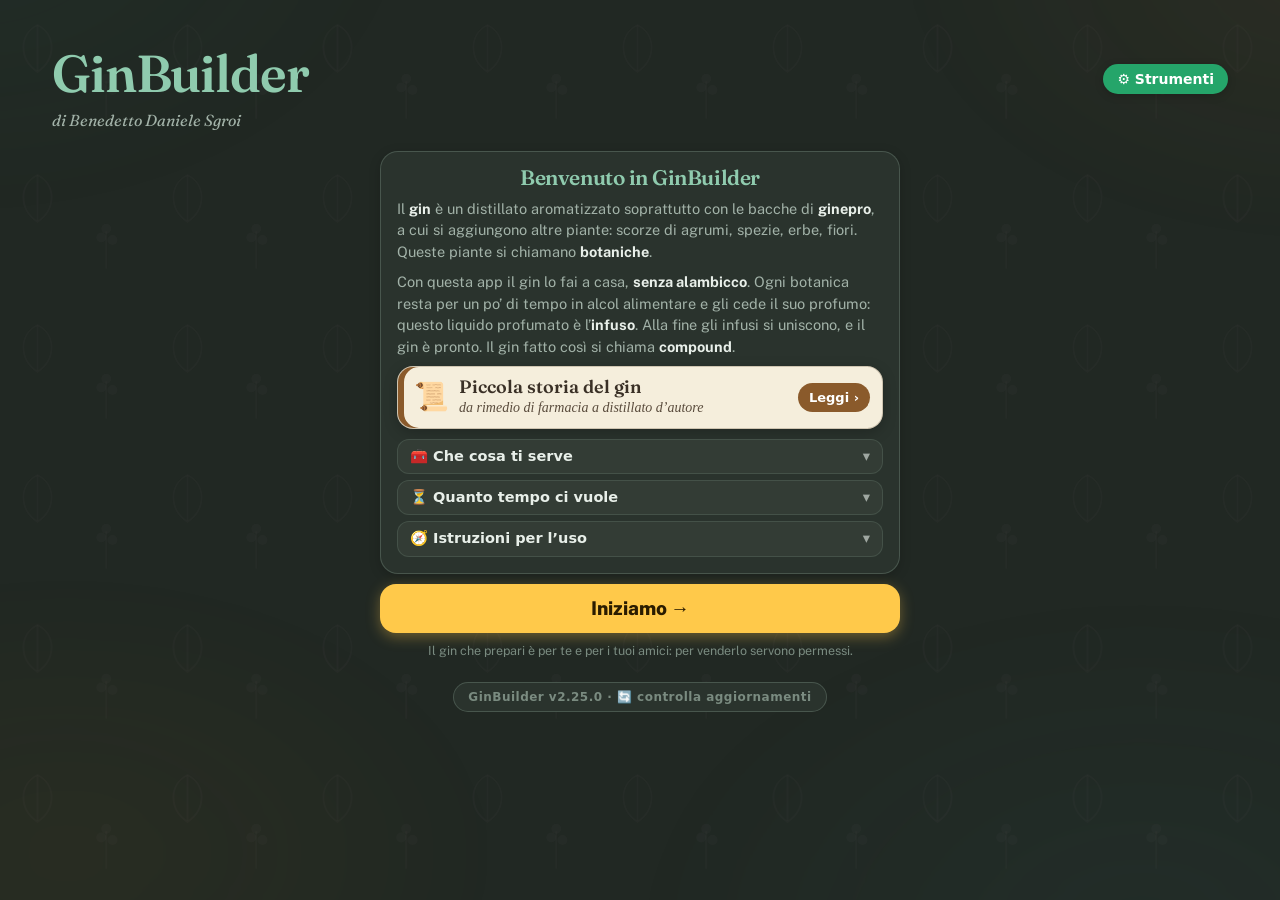
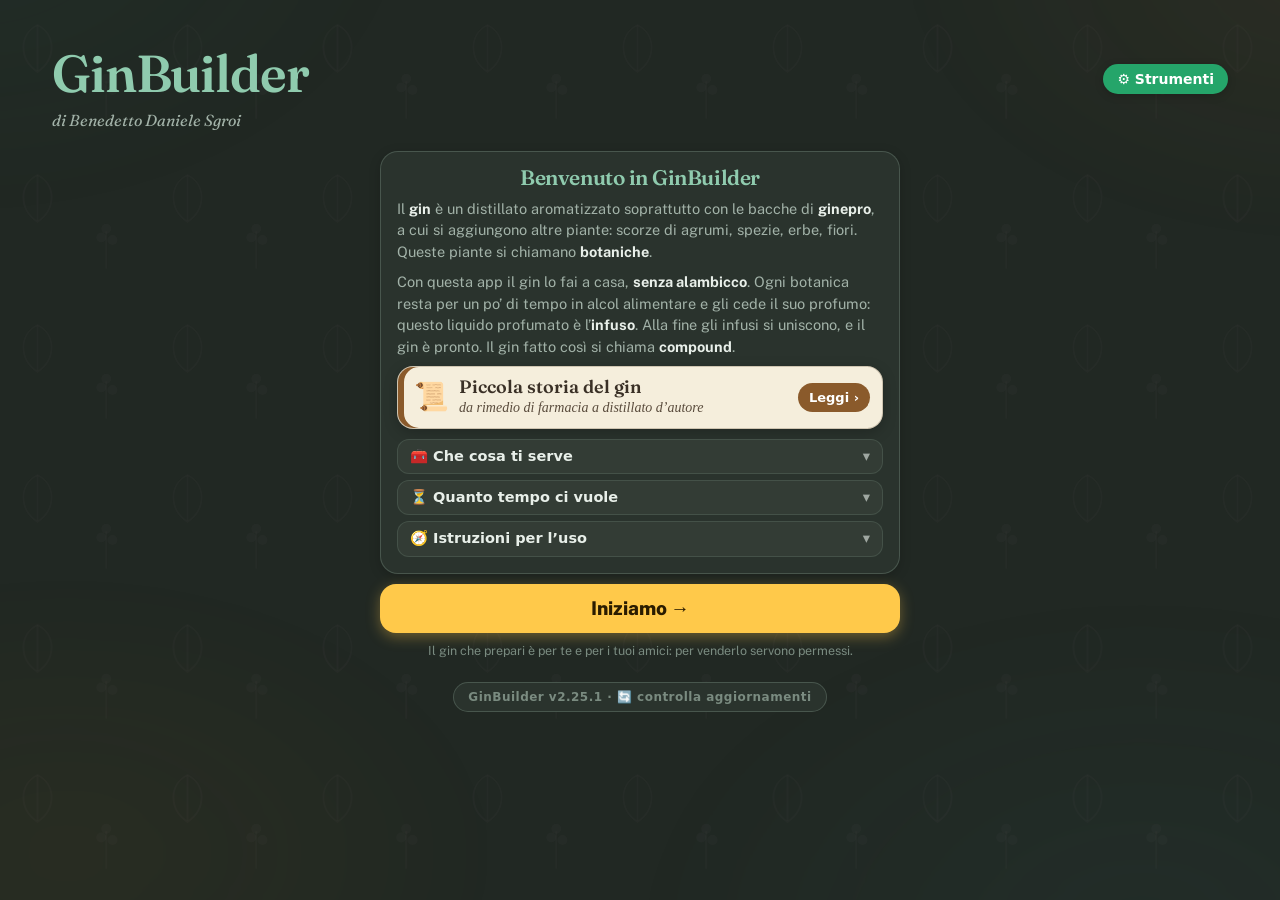
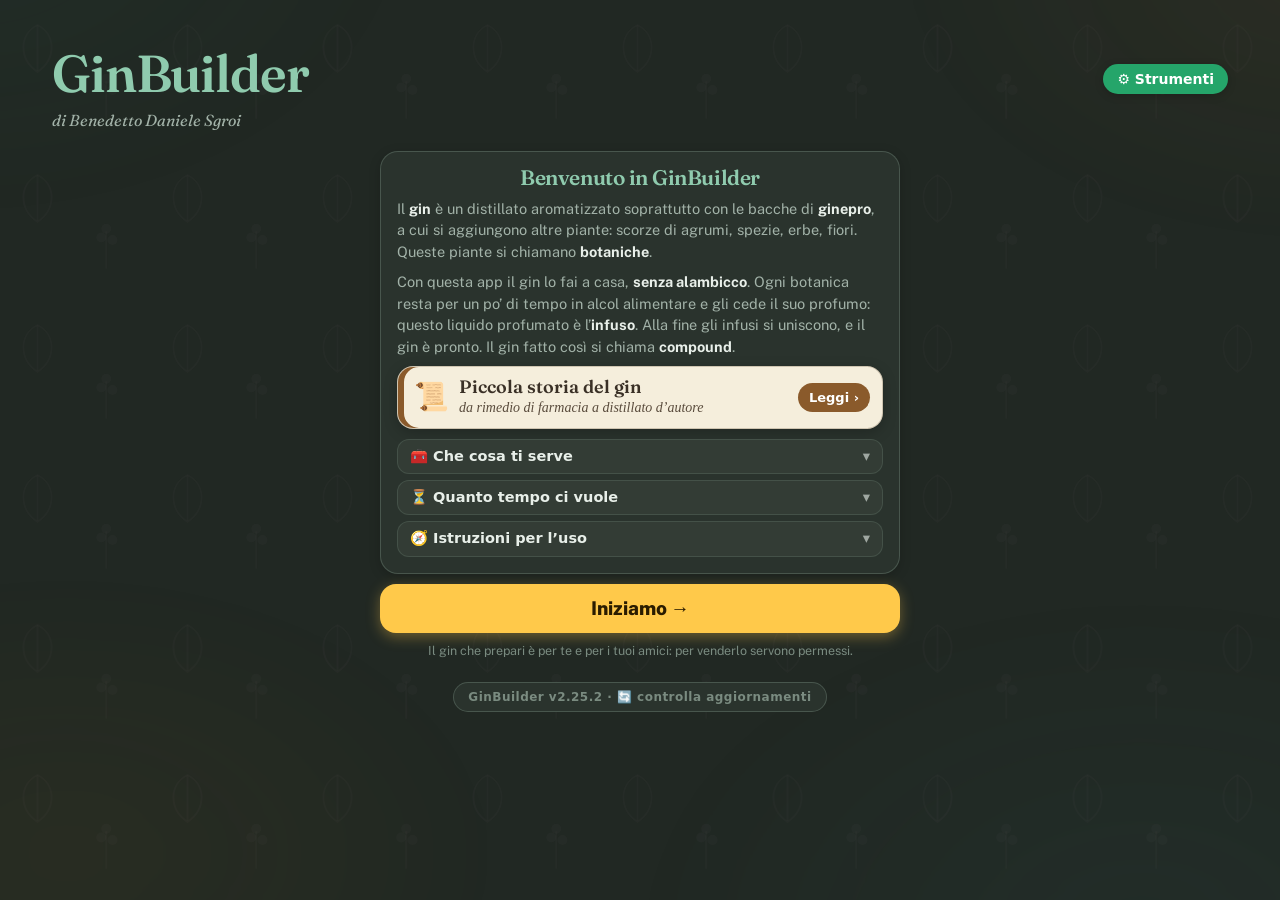
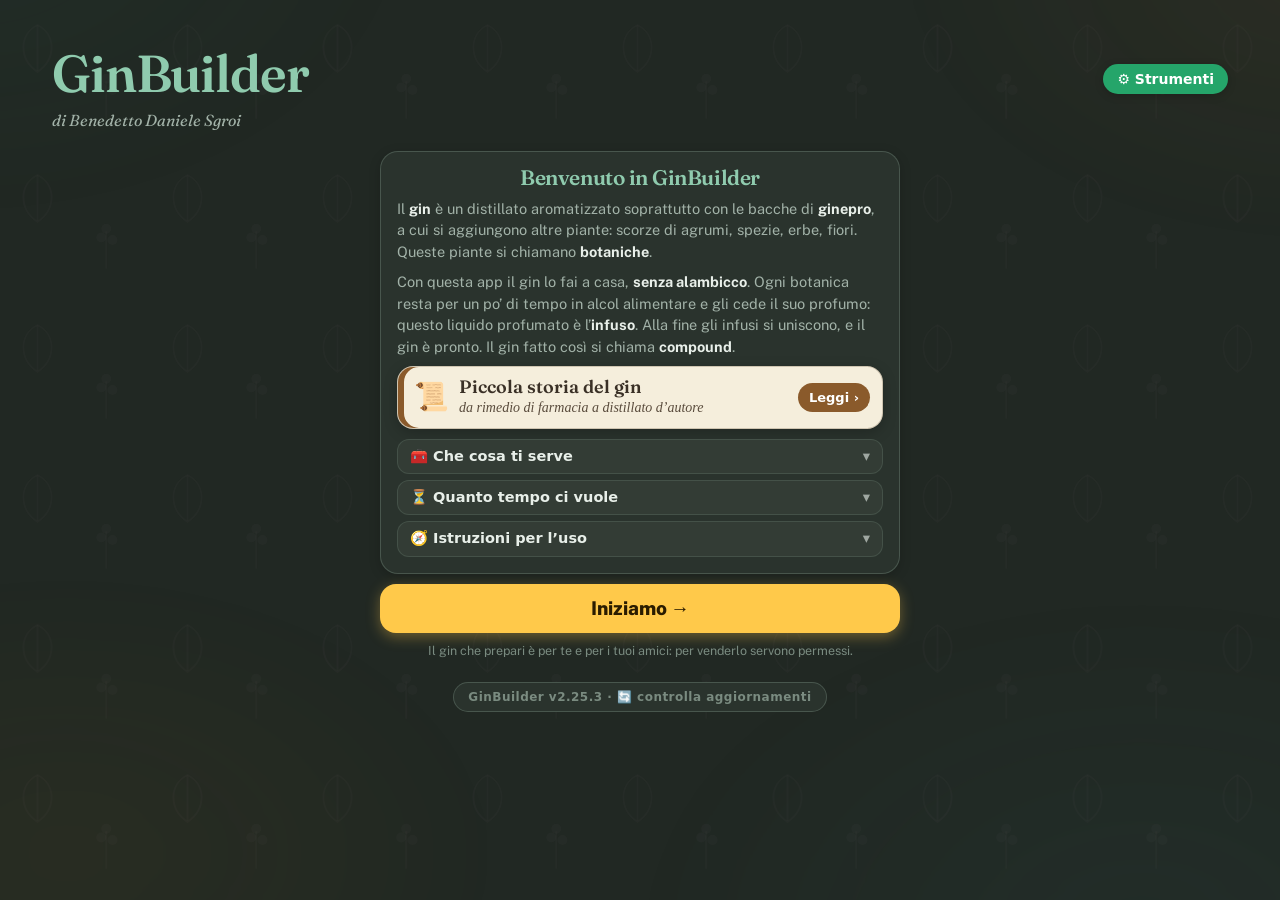
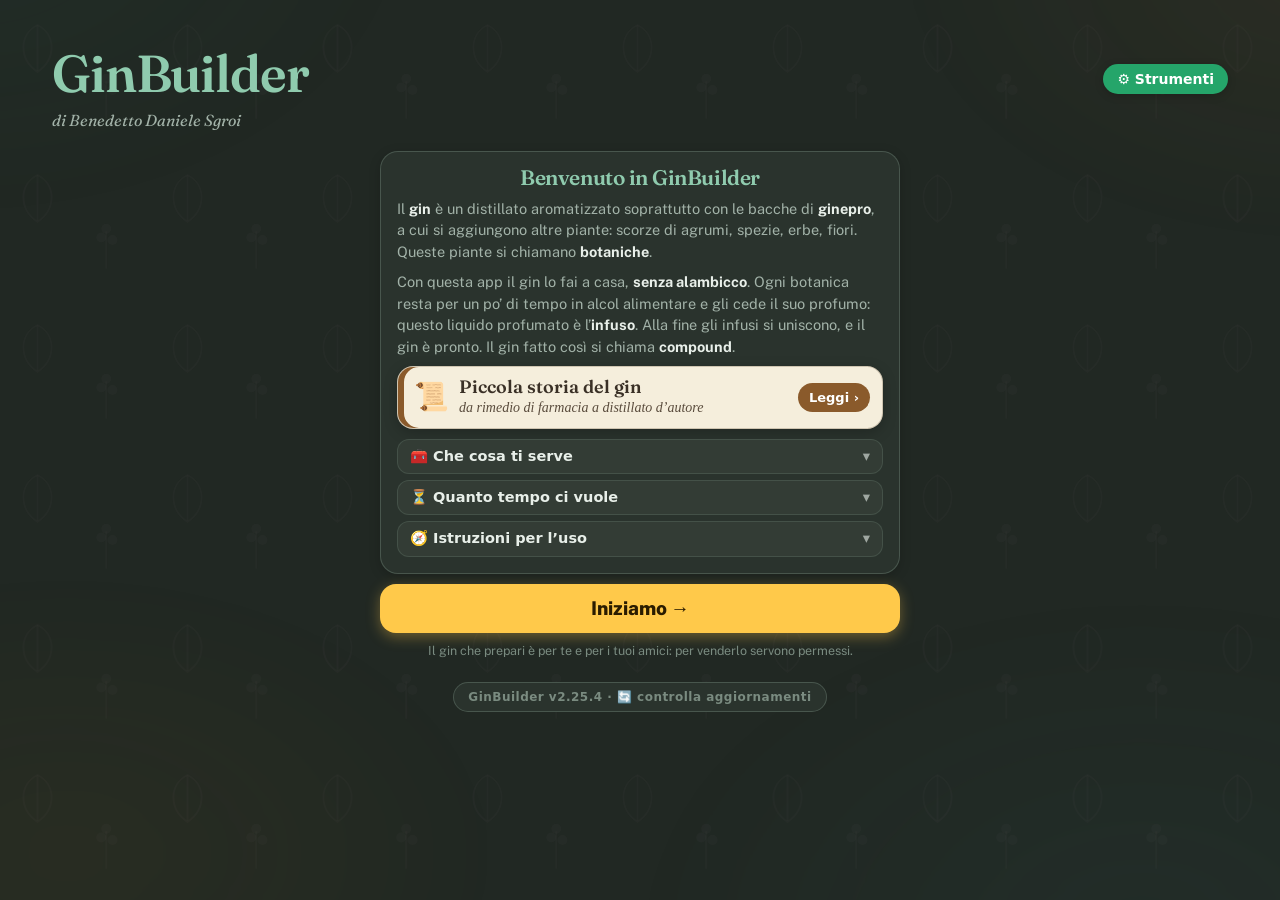
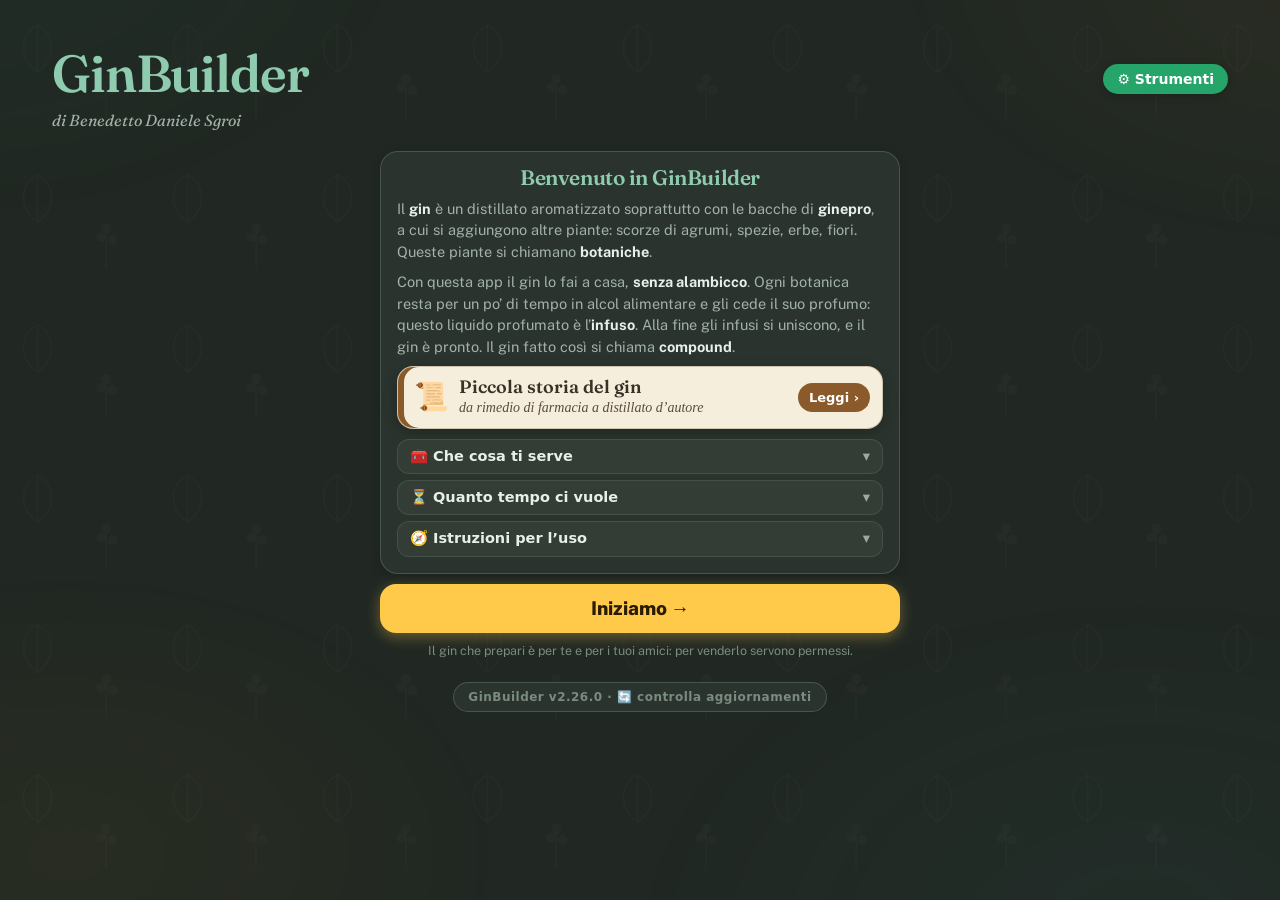
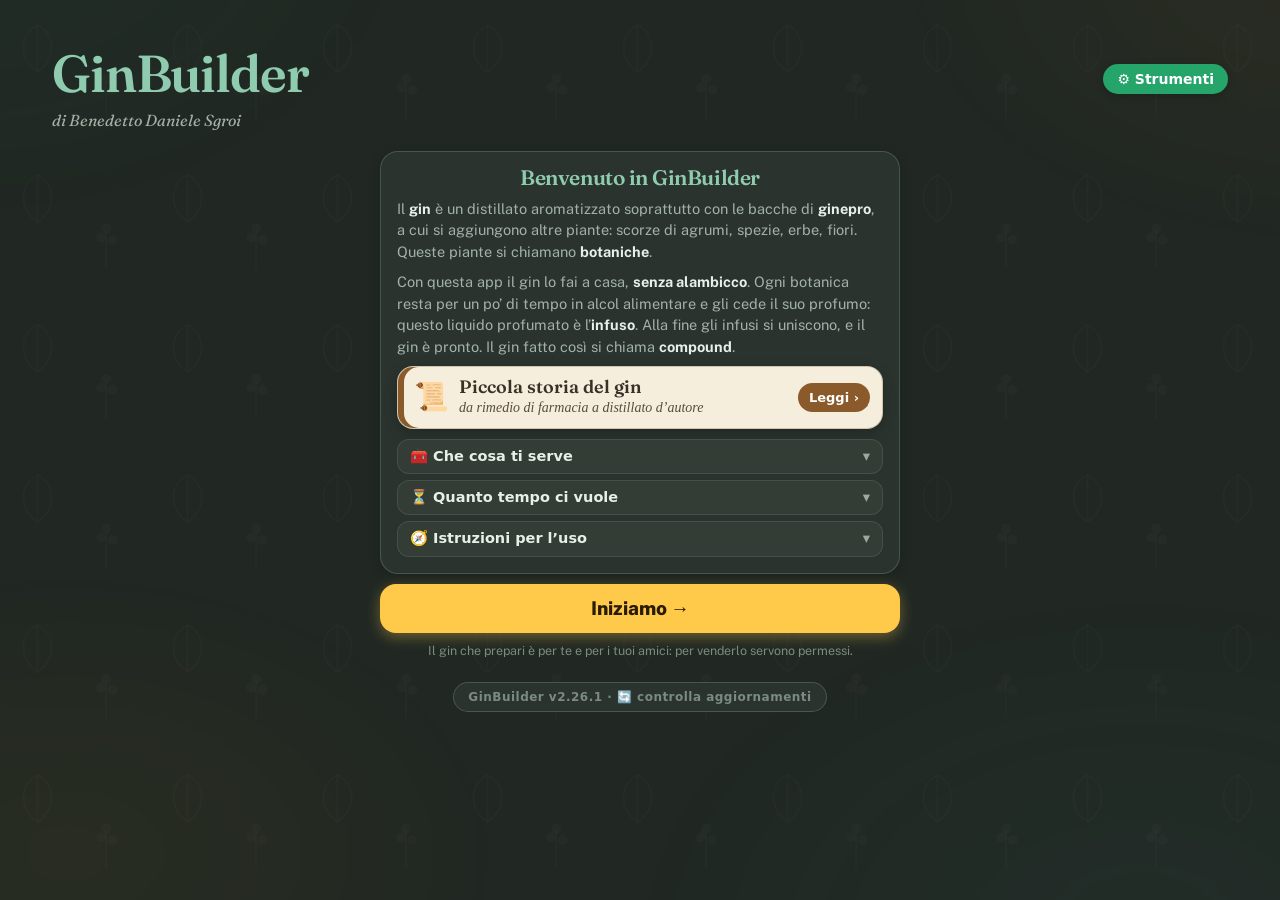
